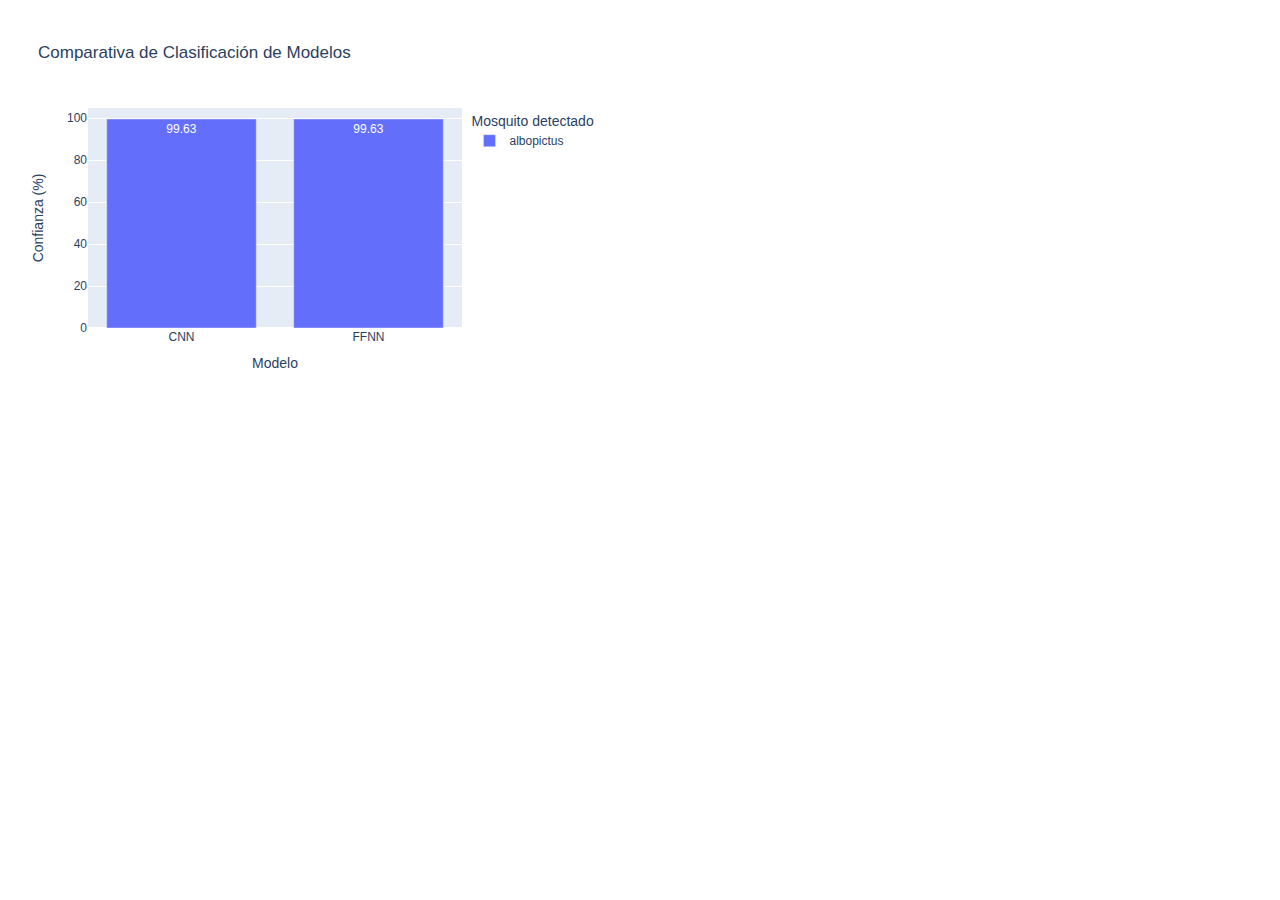
==== static/graphs/model_comparison.html @ 64ffd133 "DONE!" ====
<html>
<head><meta charset="utf-8" /></head>
<body>
    <div>                        <script type="text/javascript">window.PlotlyConfig = {MathJaxConfig: 'local'};</script>
        <script type="text/javascript">/**
* plotly.js v2.18.0
* Copyright 2012-2023, Plotly, Inc.
* All rights reserved.
* Licensed under the MIT license
*/
/*! For license information please see plotly.min.js.LICENSE.txt */
!function(t,e){"object"==typeof exports&&"object"==typeof module?module.exports=e():"function"==typeof define&&define.amd?define([],e):"object"==typeof exports?exports.Plotly=e():t.Plotly=e()}(self,(function(){return function(){var t={98847:function(t,e,r){"use strict";var n=r(71828),i={"X,X div":'direction:ltr;font-family:"Open Sans",verdana,arial,sans-serif;margin:0;padding:0;',"X input,X button":'font-family:"Open Sans",verdana,arial,sans-serif;',"X input:focus,X button:focus":"outline:none;","X a":"text-decoration:none;","X a:hover":"text-decoration:none;","X .crisp":"shape-rendering:crispEdges;","X .user-select-none":"-webkit-user-select:none;-moz-user-select:none;-ms-user-select:none;-o-user-select:none;user-select:none;","X svg":"overflow:hidden;","X svg a":"fill:#447adb;","X svg a:hover":"fill:#3c6dc5;","X .main-svg":"position:absolute;top:0;left:0;pointer-events:none;","X .main-svg .draglayer":"pointer-events:all;","X .cursor-default":"cursor:default;","X .cursor-pointer":"cursor:pointer;","X .cursor-crosshair":"cursor:crosshair;","X .cursor-move":"cursor:move;","X .cursor-col-resize":"cursor:col-resize;","X .cursor-row-resize":"cursor:row-resize;","X .cursor-ns-resize":"cursor:ns-resize;","X .cursor-ew-resize":"cursor:ew-resize;","X .cursor-sw-resize":"cursor:sw-resize;","X .cursor-s-resize":"cursor:s-resize;","X .cursor-se-resize":"cursor:se-resize;","X .cursor-w-resize":"cursor:w-resize;","X .cursor-e-resize":"cursor:e-resize;","X .cursor-nw-resize":"cursor:nw-resize;","X .cursor-n-resize":"cursor:n-resize;","X .cursor-ne-resize":"cursor:ne-resize;","X .cursor-grab":"cursor:-webkit-grab;cursor:grab;","X .modebar":"position:absolute;top:2px;right:2px;","X .ease-bg":"-webkit-transition:background-color .3s ease 0s;-moz-transition:background-color .3s ease 0s;-ms-transition:background-color .3s ease 0s;-o-transition:background-color .3s ease 0s;transition:background-color .3s ease 0s;","X .modebar--hover>:not(.watermark)":"opacity:0;-webkit-transition:opacity .3s ease 0s;-moz-transition:opacity .3s ease 0s;-ms-transition:opacity .3s ease 0s;-o-transition:opacity .3s ease 0s;transition:opacity .3s ease 0s;","X:hover .modebar--hover .modebar-group":"opacity:1;","X .modebar-group":"float:left;display:inline-block;box-sizing:border-box;padding-left:8px;position:relative;vertical-align:middle;white-space:nowrap;","X .modebar-btn":"position:relative;font-size:16px;padding:3px 4px;height:22px;cursor:pointer;line-height:normal;box-sizing:border-box;","X .modebar-btn svg":"position:relative;top:2px;","X .modebar.vertical":"display:flex;flex-direction:column;flex-wrap:wrap;align-content:flex-end;max-height:100%;","X .modebar.vertical svg":"top:-1px;","X .modebar.vertical .modebar-group":"display:block;float:none;padding-left:0px;padding-bottom:8px;","X .modebar.vertical .modebar-group .modebar-btn":"display:block;text-align:center;","X [data-title]:before,X [data-title]:after":"position:absolute;-webkit-transform:translate3d(0, 0, 0);-moz-transform:translate3d(0, 0, 0);-ms-transform:translate3d(0, 0, 0);-o-transform:translate3d(0, 0, 0);transform:translate3d(0, 0, 0);display:none;opacity:0;z-index:1001;pointer-events:none;top:110%;right:50%;","X [data-title]:hover:before,X [data-title]:hover:after":"display:block;opacity:1;","X [data-title]:before":'content:"";position:absolute;background:rgba(0,0,0,0);border:6px solid rgba(0,0,0,0);z-index:1002;margin-top:-12px;border-bottom-color:#69738a;margin-right:-6px;',"X [data-title]:after":"content:attr(data-title);background:#69738a;color:#fff;padding:8px 10px;font-size:12px;line-height:12px;white-space:nowrap;margin-right:-18px;border-radius:2px;","X .vertical [data-title]:before,X .vertical [data-title]:after":"top:0%;right:200%;","X .vertical [data-title]:before":"border:6px solid rgba(0,0,0,0);border-left-color:#69738a;margin-top:8px;margin-right:-30px;",Y:'font-family:"Open Sans",verdana,arial,sans-serif;position:fixed;top:50px;right:20px;z-index:10000;font-size:10pt;max-width:180px;',"Y p":"margin:0;","Y .notifier-note":"min-width:180px;max-width:250px;border:1px solid #fff;z-index:3000;margin:0;background-color:#8c97af;background-color:rgba(140,151,175,.9);color:#fff;padding:10px;overflow-wrap:break-word;word-wrap:break-word;-ms-hyphens:auto;-webkit-hyphens:auto;hyphens:auto;","Y .notifier-close":"color:#fff;opacity:.8;float:right;padding:0 5px;background:none;border:none;font-size:20px;font-weight:bold;line-height:20px;","Y .notifier-close:hover":"color:#444;text-decoration:none;cursor:pointer;"};for(var a in i){var o=a.replace(/^,/," ,").replace(/X/g,".js-plotly-plot .plotly").replace(/Y/g,".plotly-notifier");n.addStyleRule(o,i[a])}},98222:function(t,e,r){"use strict";t.exports=r(82887)},27206:function(t,e,r){"use strict";t.exports=r(60822)},59893:function(t,e,r){"use strict";t.exports=r(23381)},5224:function(t,e,r){"use strict";t.exports=r(83832)},59509:function(t,e,r){"use strict";t.exports=r(72201)},75557:function(t,e,r){"use strict";t.exports=r(91815)},40338:function(t,e,r){"use strict";t.exports=r(21462)},35080:function(t,e,r){"use strict";t.exports=r(51319)},61396:function(t,e,r){"use strict";t.exports=r(57516)},40549:function(t,e,r){"use strict";t.exports=r(98128)},49866:function(t,e,r){"use strict";t.exports=r(99442)},36089:function(t,e,r){"use strict";t.exports=r(93740)},19548:function(t,e,r){"use strict";t.exports=r(8729)},35831:function(t,e,r){"use strict";t.exports=r(93814)},61039:function(t,e,r){"use strict";t.exports=r(14382)},97040:function(t,e,r){"use strict";t.exports=r(51759)},77986:function(t,e,r){"use strict";t.exports=r(10421)},24296:function(t,e,r){"use strict";t.exports=r(43102)},58872:function(t,e,r){"use strict";t.exports=r(92165)},29626:function(t,e,r){"use strict";t.exports=r(3325)},65591:function(t,e,r){"use strict";t.exports=r(36071)},69738:function(t,e,r){"use strict";t.exports=r(43905)},92650:function(t,e,r){"use strict";t.exports=r(35902)},35630:function(t,e,r){"use strict";t.exports=r(69816)},73434:function(t,e,r){"use strict";t.exports=r(94507)},27909:function(t,e,r){"use strict";var n=r(19548);n.register([r(27206),r(5224),r(58872),r(65591),r(69738),r(92650),r(49866),r(25743),r(6197),r(97040),r(85461),r(73434),r(54201),r(81299),r(47645),r(35630),r(77986),r(83043),r(93005),r(96881),r(4534),r(50581),r(40549),r(77900),r(47582),r(35080),r(21641),r(17280),r(5861),r(29626),r(10021),r(65317),r(96268),r(61396),r(35831),r(16122),r(46163),r(40344),r(40338),r(48131),r(36089),r(55334),r(75557),r(19440),r(99488),r(59893),r(97393),r(98222),r(61039),r(24296),r(66398),r(59509)]),t.exports=n},46163:function(t,e,r){"use strict";t.exports=r(15154)},96881:function(t,e,r){"use strict";t.exports=r(64943)},50581:function(t,e,r){"use strict";t.exports=r(21164)},55334:function(t,e,r){"use strict";t.exports=r(54186)},65317:function(t,e,r){"use strict";t.exports=r(94873)},10021:function(t,e,r){"use strict";t.exports=r(67618)},54201:function(t,e,r){"use strict";t.exports=r(58810)},5861:function(t,e,r){"use strict";t.exports=r(20593)},16122:function(t,e,r){"use strict";t.exports=r(29396)},83043:function(t,e,r){"use strict";t.exports=r(13551)},48131:function(t,e,r){"use strict";t.exports=r(46858)},47582:function(t,e,r){"use strict";t.exports=r(17988)},21641:function(t,e,r){"use strict";t.exports=r(68868)},96268:function(t,e,r){"use strict";t.exports=r(20467)},19440:function(t,e,r){"use strict";t.exports=r(91271)},99488:function(t,e,r){"use strict";t.exports=r(21461)},97393:function(t,e,r){"use strict";t.exports=r(85956)},25743:function(t,e,r){"use strict";t.exports=r(52979)},66398:function(t,e,r){"use strict";t.exports=r(32275)},17280:function(t,e,r){"use strict";t.exports=r(6419)},77900:function(t,e,r){"use strict";t.exports=r(61510)},81299:function(t,e,r){"use strict";t.exports=r(87619)},93005:function(t,e,r){"use strict";t.exports=r(93601)},40344:function(t,e,r){"use strict";t.exports=r(96595)},47645:function(t,e,r){"use strict";t.exports=r(70954)},6197:function(t,e,r){"use strict";t.exports=r(47462)},4534:function(t,e,r){"use strict";t.exports=r(17659)},85461:function(t,e,r){"use strict";t.exports=r(19990)},82884:function(t){"use strict";t.exports=[{path:"",backoff:0},{path:"M-2.4,-3V3L0.6,0Z",backoff:.6},{path:"M-3.7,-2.5V2.5L1.3,0Z",backoff:1.3},{path:"M-4.45,-3L-1.65,-0.2V0.2L-4.45,3L1.55,0Z",backoff:1.55},{path:"M-2.2,-2.2L-0.2,-0.2V0.2L-2.2,2.2L-1.4,3L1.6,0L-1.4,-3Z",backoff:1.6},{path:"M-4.4,-2.1L-0.6,-0.2V0.2L-4.4,2.1L-4,3L2,0L-4,-3Z",backoff:2},{path:"M2,0A2,2 0 1,1 0,-2A2,2 0 0,1 2,0Z",backoff:0,noRotate:!0},{path:"M2,2V-2H-2V2Z",backoff:0,noRotate:!0}]},50215:function(t,e,r){"use strict";var n=r(82884),i=r(41940),a=r(85555),o=r(44467).templatedArray;r(24695),t.exports=o("annotation",{visible:{valType:"boolean",dflt:!0,editType:"calc+arraydraw"},text:{valType:"string",editType:"calc+arraydraw"},textangle:{valType:"angle",dflt:0,editType:"calc+arraydraw"},font:i({editType:"calc+arraydraw",colorEditType:"arraydraw"}),width:{valType:"number",min:1,dflt:null,editType:"calc+arraydraw"},height:{valType:"number",min:1,dflt:null,editType:"calc+arraydraw"},opacity:{valType:"number",min:0,max:1,dflt:1,editType:"arraydraw"},align:{valType:"enumerated",values:["left","center","right"],dflt:"center",editType:"arraydraw"},valign:{valType:"enumerated",values:["top","middle","bottom"],dflt:"middle",editType:"arraydraw"},bgcolor:{valType:"color",dflt:"rgba(0,0,0,0)",editType:"arraydraw"},bordercolor:{valType:"color",dflt:"rgba(0,0,0,0)",editType:"arraydraw"},borderpad:{valType:"number",min:0,dflt:1,editType:"calc+arraydraw"},borderwidth:{valType:"number",min:0,dflt:1,editType:"calc+arraydraw"},showarrow:{valType:"boolean",dflt:!0,editType:"calc+arraydraw"},arrowcolor:{valType:"color",editType:"arraydraw"},arrowhead:{valType:"integer",min:0,max:n.length,dflt:1,editType:"arraydraw"},startarrowhead:{valType:"integer",min:0,max:n.length,dflt:1,editType:"arraydraw"},arrowside:{valType:"flaglist",flags:["end","start"],extras:["none"],dflt:"end",editType:"arraydraw"},arrowsize:{valType:"number",min:.3,dflt:1,editType:"calc+arraydraw"},startarrowsize:{valType:"number",min:.3,dflt:1,editType:"calc+arraydraw"},arrowwidth:{valType:"number",min:.1,editType:"calc+arraydraw"},standoff:{valType:"number",min:0,dflt:0,editType:"calc+arraydraw"},startstandoff:{valType:"number",min:0,dflt:0,editType:"calc+arraydraw"},ax:{valType:"any",editType:"calc+arraydraw"},ay:{valType:"any",editType:"calc+arraydraw"},axref:{valType:"enumerated",dflt:"pixel",values:["pixel",a.idRegex.x.toString()],editType:"calc"},ayref:{valType:"enumerated",dflt:"pixel",values:["pixel",a.idRegex.y.toString()],editType:"calc"},xref:{valType:"enumerated",values:["paper",a.idRegex.x.toString()],editType:"calc"},x:{valType:"any",editType:"calc+arraydraw"},xanchor:{valType:"enumerated",values:["auto","left","center","right"],dflt:"auto",editType:"calc+arraydraw"},xshift:{valType:"number",dflt:0,editType:"calc+arraydraw"},yref:{valType:"enumerated",values:["paper",a.idRegex.y.toString()],editType:"calc"},y:{valType:"any",editType:"calc+arraydraw"},yanchor:{valType:"enumerated",values:["auto","top","middle","bottom"],dflt:"auto",editType:"calc+arraydraw"},yshift:{valType:"number",dflt:0,editType:"calc+arraydraw"},clicktoshow:{valType:"enumerated",values:[!1,"onoff","onout"],dflt:!1,editType:"arraydraw"},xclick:{valType:"any",editType:"arraydraw"},yclick:{valType:"any",editType:"arraydraw"},hovertext:{valType:"string",editType:"arraydraw"},hoverlabel:{bgcolor:{valType:"color",editType:"arraydraw"},bordercolor:{valType:"color",editType:"arraydraw"},font:i({editType:"arraydraw"}),editType:"arraydraw"},captureevents:{valType:"boolean",editType:"arraydraw"},editType:"calc",_deprecated:{ref:{valType:"string",editType:"calc"}}})},3749:function(t,e,r){"use strict";var n=r(71828),i=r(89298),a=r(92605).draw;function o(t){var e=t._fullLayout;n.filterVisible(e.annotations).forEach((function(e){var r=i.getFromId(t,e.xref),n=i.getFromId(t,e.yref),a=i.getRefType(e.xref),o=i.getRefType(e.yref);e._extremes={},"range"===a&&s(e,r),"range"===o&&s(e,n)}))}function s(t,e){var r,n=e._id,a=n.charAt(0),o=t[a],s=t["a"+a],l=t[a+"ref"],u=t["a"+a+"ref"],c=t["_"+a+"padplus"],f=t["_"+a+"padminus"],h={x:1,y:-1}[a]*t[a+"shift"],p=3*t.arrowsize*t.arrowwidth||0,d=p+h,v=p-h,g=3*t.startarrowsize*t.arrowwidth||0,y=g+h,m=g-h;if(u===l){var x=i.findExtremes(e,[e.r2c(o)],{ppadplus:d,ppadminus:v}),b=i.findExtremes(e,[e.r2c(s)],{ppadplus:Math.max(c,y),ppadminus:Math.max(f,m)});r={min:[x.min[0],b.min[0]],max:[x.max[0],b.max[0]]}}else y=s?y+s:y,m=s?m-s:m,r=i.findExtremes(e,[e.r2c(o)],{ppadplus:Math.max(c,d,y),ppadminus:Math.max(f,v,m)});t._extremes[n]=r}t.exports=function(t){var e=t._fullLayout;if(n.filterVisible(e.annotations).length&&t._fullData.length)return n.syncOrAsync([a,o],t)}},44317:function(t,e,r){"use strict";var n=r(71828),i=r(73972),a=r(44467).arrayEditor;function o(t,e){var r,n,i,a,o,l,u,c=t._fullLayout.annotations,f=[],h=[],p=[],d=(e||[]).length;for(r=0;r<c.length;r++)if(a=(i=c[r]).clicktoshow){for(n=0;n<d;n++)if(l=(o=e[n]).xaxis,u=o.yaxis,l._id===i.xref&&u._id===i.yref&&l.d2r(o.x)===s(i._xclick,l)&&u.d2r(o.y)===s(i._yclick,u)){(i.visible?"onout"===a?h:p:f).push(r);break}n===d&&i.visible&&"onout"===a&&h.push(r)}return{on:f,off:h,explicitOff:p}}function s(t,e){return"log"===e.type?e.l2r(t):e.d2r(t)}t.exports={hasClickToShow:function(t,e){var r=o(t,e);return r.on.length>0||r.explicitOff.length>0},onClick:function(t,e){var r,s,l=o(t,e),u=l.on,c=l.off.concat(l.explicitOff),f={},h=t._fullLayout.annotations;if(u.length||c.length){for(r=0;r<u.length;r++)(s=a(t.layout,"annotations",h[u[r]])).modifyItem("visible",!0),n.extendFlat(f,s.getUpdateObj());for(r=0;r<c.length;r++)(s=a(t.layout,"annotations",h[c[r]])).modifyItem("visible",!1),n.extendFlat(f,s.getUpdateObj());return i.call("update",t,{},f)}}}},25625:function(t,e,r){"use strict";var n=r(71828),i=r(7901);t.exports=function(t,e,r,a){a("opacity");var o=a("bgcolor"),s=a("bordercolor"),l=i.opacity(s);a("borderpad");var u=a("borderwidth"),c=a("showarrow");if(a("text",c?" ":r._dfltTitle.annotation),a("textangle"),n.coerceFont(a,"font",r.font),a("width"),a("align"),a("height")&&a("valign"),c){var f,h,p=a("arrowside");-1!==p.indexOf("end")&&(f=a("arrowhead"),h=a("arrowsize")),-1!==p.indexOf("start")&&(a("startarrowhead",f),a("startarrowsize",h)),a("arrowcolor",l?e.bordercolor:i.defaultLine),a("arrowwidth",2*(l&&u||1)),a("standoff"),a("startstandoff")}var d=a("hovertext"),v=r.hoverlabel||{};if(d){var g=a("hoverlabel.bgcolor",v.bgcolor||(i.opacity(o)?i.rgb(o):i.defaultLine)),y=a("hoverlabel.bordercolor",v.bordercolor||i.contrast(g));n.coerceFont(a,"hoverlabel.font",{family:v.font.family,size:v.font.size,color:v.font.color||y})}a("captureevents",!!d)}},94128:function(t,e,r){"use strict";var n=r(92770),i=r(58163);t.exports=function(t,e,r,a){e=e||{};var o="log"===r&&"linear"===e.type,s="linear"===r&&"log"===e.type;if(o||s)for(var l,u,c=t._fullLayout.annotations,f=e._id.charAt(0),h=0;h<c.length;h++)l=c[h],u="annotations["+h+"].",l[f+"ref"]===e._id&&p(f),l["a"+f+"ref"]===e._id&&p("a"+f);function p(t){var r=l[t],s=null;s=o?i(r,e.range):Math.pow(10,r),n(s)||(s=null),a(u+t,s)}}},84046:function(t,e,r){"use strict";var n=r(71828),i=r(89298),a=r(85501),o=r(25625),s=r(50215);function l(t,e,r){function a(r,i){return n.coerce(t,e,s,r,i)}var l=a("visible"),u=a("clicktoshow");if(l||u){o(t,e,r,a);for(var c=e.showarrow,f=["x","y"],h=[-10,-30],p={_fullLayout:r},d=0;d<2;d++){var v=f[d],g=i.coerceRef(t,e,p,v,"","paper");if("paper"!==g&&i.getFromId(p,g)._annIndices.push(e._index),i.coercePosition(e,p,a,g,v,.5),c){var y="a"+v,m=i.coerceRef(t,e,p,y,"pixel",["pixel","paper"]);"pixel"!==m&&m!==g&&(m=e[y]="pixel");var x="pixel"===m?h[d]:.4;i.coercePosition(e,p,a,m,y,x)}a(v+"anchor"),a(v+"shift")}if(n.noneOrAll(t,e,["x","y"]),c&&n.noneOrAll(t,e,["ax","ay"]),u){var b=a("xclick"),_=a("yclick");e._xclick=void 0===b?e.x:i.cleanPosition(b,p,e.xref),e._yclick=void 0===_?e.y:i.cleanPosition(_,p,e.yref)}}}t.exports=function(t,e){a(t,e,{name:"annotations",handleItemDefaults:l})}},92605:function(t,e,r){"use strict";var n=r(39898),i=r(73972),a=r(74875),o=r(71828),s=o.strTranslate,l=r(89298),u=r(7901),c=r(91424),f=r(30211),h=r(63893),p=r(6964),d=r(28569),v=r(44467).arrayEditor,g=r(13011);function y(t,e){var r=t._fullLayout.annotations[e]||{},n=l.getFromId(t,r.xref),i=l.getFromId(t,r.yref);n&&n.setScale(),i&&i.setScale(),x(t,r,e,!1,n,i)}function m(t,e,r,n,i){var a=i[r],o=i[r+"ref"],s=-1!==r.indexOf("y"),u="domain"===l.getRefType(o),c=s?n.h:n.w;return t?u?a+(s?-e:e)/t._length:t.p2r(t.r2p(a)+e):a+(s?-e:e)/c}function x(t,e,r,a,y,x){var b,_,w=t._fullLayout,T=t._fullLayout._size,k=t._context.edits;a?(b="annotation-"+a,_=a+".annotations"):(b="annotation",_="annotations");var A=v(t.layout,_,e),M=A.modifyBase,S=A.modifyItem,E=A.getUpdateObj;w._infolayer.selectAll("."+b+'[data-index="'+r+'"]').remove();var L="clip"+w._uid+"_ann"+r;if(e._input&&!1!==e.visible){var C={x:{},y:{}},P=+e.textangle||0,O=w._infolayer.append("g").classed(b,!0).attr("data-index",String(r)).style("opacity",e.opacity),I=O.append("g").classed("annotation-text-g",!0),D=k[e.showarrow?"annotationTail":"annotationPosition"],z=e.captureevents||k.annotationText||D,R=I.append("g").style("pointer-events",z?"all":null).call(p,"pointer").on("click",(function(){t._dragging=!1,t.emit("plotly_clickannotation",Z(n.event))}));e.hovertext&&R.on("mouseover",(function(){var r=e.hoverlabel,n=r.font,i=this.getBoundingClientRect(),a=t.getBoundingClientRect();f.loneHover({x0:i.left-a.left,x1:i.right-a.left,y:(i.top+i.bottom)/2-a.top,text:e.hovertext,color:r.bgcolor,borderColor:r.bordercolor,fontFamily:n.family,fontSize:n.size,fontColor:n.color},{container:w._hoverlayer.node(),outerContainer:w._paper.node(),gd:t})})).on("mouseout",(function(){f.loneUnhover(w._hoverlayer.node())}));var F=e.borderwidth,B=e.borderpad,N=F+B,j=R.append("rect").attr("class","bg").style("stroke-width",F+"px").call(u.stroke,e.bordercolor).call(u.fill,e.bgcolor),U=e.width||e.height,V=w._topclips.selectAll("#"+L).data(U?[0]:[]);V.enter().append("clipPath").classed("annclip",!0).attr("id",L).append("rect"),V.exit().remove();var H=e.font,q=w._meta?o.templateString(e.text,w._meta):e.text,G=R.append("text").classed("annotation-text",!0).text(q);k.annotationText?G.call(h.makeEditable,{delegate:R,gd:t}).call(Y).on("edit",(function(r){e.text=r,this.call(Y),S("text",r),y&&y.autorange&&M(y._name+".autorange",!0),x&&x.autorange&&M(x._name+".autorange",!0),i.call("_guiRelayout",t,E())})):G.call(Y)}else n.selectAll("#"+L).remove();function Z(t){var n={index:r,annotation:e._input,fullAnnotation:e,event:t};return a&&(n.subplotId=a),n}function Y(r){return r.call(c.font,H).attr({"text-anchor":{left:"start",right:"end"}[e.align]||"middle"}),h.convertToTspans(r,t,W),r}function W(){var r=G.selectAll("a");1===r.size()&&r.text()===G.text()&&R.insert("a",":first-child").attr({"xlink:xlink:href":r.attr("xlink:href"),"xlink:xlink:show":r.attr("xlink:show")}).style({cursor:"pointer"}).node().appendChild(j.node());var n=R.select(".annotation-text-math-group"),f=!n.empty(),v=c.bBox((f?n:G).node()),b=v.width,_=v.height,A=e.width||b,z=e.height||_,B=Math.round(A+2*N),H=Math.round(z+2*N);function q(t,e){return"auto"===e&&(e=t<1/3?"left":t>2/3?"right":"center"),{center:0,middle:0,left:.5,bottom:-.5,right:-.5,top:.5}[e]}for(var Y=!1,W=["x","y"],X=0;X<W.length;X++){var J,K,$,Q,tt,et=W[X],rt=e[et+"ref"]||et,nt=e["a"+et+"ref"],it={x:y,y:x}[et],at=(P+("x"===et?0:-90))*Math.PI/180,ot=B*Math.cos(at),st=H*Math.sin(at),lt=Math.abs(ot)+Math.abs(st),ut=e[et+"anchor"],ct=e[et+"shift"]*("x"===et?1:-1),ft=C[et],ht=l.getRefType(rt);if(it&&"domain"!==ht){var pt=it.r2fraction(e[et]);(pt<0||pt>1)&&(nt===rt?((pt=it.r2fraction(e["a"+et]))<0||pt>1)&&(Y=!0):Y=!0),J=it._offset+it.r2p(e[et]),Q=.5}else{var dt="domain"===ht;"x"===et?($=e[et],J=dt?it._offset+it._length*$:J=T.l+T.w*$):($=1-e[et],J=dt?it._offset+it._length*$:J=T.t+T.h*$),Q=e.showarrow?.5:$}if(e.showarrow){ft.head=J;var vt=e["a"+et];if(tt=ot*q(.5,e.xanchor)-st*q(.5,e.yanchor),nt===rt){var gt=l.getRefType(nt);"domain"===gt?("y"===et&&(vt=1-vt),ft.tail=it._offset+it._length*vt):"paper"===gt?"y"===et?(vt=1-vt,ft.tail=T.t+T.h*vt):ft.tail=T.l+T.w*vt:ft.tail=it._offset+it.r2p(vt),K=tt}else ft.tail=J+vt,K=tt+vt;ft.text=ft.tail+tt;var yt=w["x"===et?"width":"height"];if("paper"===rt&&(ft.head=o.constrain(ft.head,1,yt-1)),"pixel"===nt){var mt=-Math.max(ft.tail-3,ft.text),xt=Math.min(ft.tail+3,ft.text)-yt;mt>0?(ft.tail+=mt,ft.text+=mt):xt>0&&(ft.tail-=xt,ft.text-=xt)}ft.tail+=ct,ft.head+=ct}else K=tt=lt*q(Q,ut),ft.text=J+tt;ft.text+=ct,tt+=ct,K+=ct,e["_"+et+"padplus"]=lt/2+K,e["_"+et+"padminus"]=lt/2-K,e["_"+et+"size"]=lt,e["_"+et+"shift"]=tt}if(Y)R.remove();else{var bt=0,_t=0;if("left"!==e.align&&(bt=(A-b)*("center"===e.align?.5:1)),"top"!==e.valign&&(_t=(z-_)*("middle"===e.valign?.5:1)),f)n.select("svg").attr({x:N+bt-1,y:N+_t}).call(c.setClipUrl,U?L:null,t);else{var wt=N+_t-v.top,Tt=N+bt-v.left;G.call(h.positionText,Tt,wt).call(c.setClipUrl,U?L:null,t)}V.select("rect").call(c.setRect,N,N,A,z),j.call(c.setRect,F/2,F/2,B-F,H-F),R.call(c.setTranslate,Math.round(C.x.text-B/2),Math.round(C.y.text-H/2)),I.attr({transform:"rotate("+P+","+C.x.text+","+C.y.text+")"});var kt,At=function(r,n){O.selectAll(".annotation-arrow-g").remove();var l=C.x.head,f=C.y.head,h=C.x.tail+r,p=C.y.tail+n,v=C.x.text+r,b=C.y.text+n,_=o.rotationXYMatrix(P,v,b),w=o.apply2DTransform(_),A=o.apply2DTransform2(_),L=+j.attr("width"),D=+j.attr("height"),z=v-.5*L,F=z+L,B=b-.5*D,N=B+D,U=[[z,B,z,N],[z,N,F,N],[F,N,F,B],[F,B,z,B]].map(A);if(!U.reduce((function(t,e){return t^!!o.segmentsIntersect(l,f,l+1e6,f+1e6,e[0],e[1],e[2],e[3])}),!1)){U.forEach((function(t){var e=o.segmentsIntersect(h,p,l,f,t[0],t[1],t[2],t[3]);e&&(h=e.x,p=e.y)}));var V=e.arrowwidth,H=e.arrowcolor,q=e.arrowside,G=O.append("g").style({opacity:u.opacity(H)}).classed("annotation-arrow-g",!0),Z=G.append("path").attr("d","M"+h+","+p+"L"+l+","+f).style("stroke-width",V+"px").call(u.stroke,u.rgb(H));if(g(Z,q,e),k.annotationPosition&&Z.node().parentNode&&!a){var Y=l,W=f;if(e.standoff){var X=Math.sqrt(Math.pow(l-h,2)+Math.pow(f-p,2));Y+=e.standoff*(h-l)/X,W+=e.standoff*(p-f)/X}var J,K,$=G.append("path").classed("annotation-arrow",!0).classed("anndrag",!0).classed("cursor-move",!0).attr({d:"M3,3H-3V-3H3ZM0,0L"+(h-Y)+","+(p-W),transform:s(Y,W)}).style("stroke-width",V+6+"px").call(u.stroke,"rgba(0,0,0,0)").call(u.fill,"rgba(0,0,0,0)");d.init({element:$.node(),gd:t,prepFn:function(){var t=c.getTranslate(R);J=t.x,K=t.y,y&&y.autorange&&M(y._name+".autorange",!0),x&&x.autorange&&M(x._name+".autorange",!0)},moveFn:function(t,r){var n=w(J,K),i=n[0]+t,a=n[1]+r;R.call(c.setTranslate,i,a),S("x",m(y,t,"x",T,e)),S("y",m(x,r,"y",T,e)),e.axref===e.xref&&S("ax",m(y,t,"ax",T,e)),e.ayref===e.yref&&S("ay",m(x,r,"ay",T,e)),G.attr("transform",s(t,r)),I.attr({transform:"rotate("+P+","+i+","+a+")"})},doneFn:function(){i.call("_guiRelayout",t,E());var e=document.querySelector(".js-notes-box-panel");e&&e.redraw(e.selectedObj)}})}}};e.showarrow&&At(0,0),D&&d.init({element:R.node(),gd:t,prepFn:function(){kt=I.attr("transform")},moveFn:function(t,r){var n="pointer";if(e.showarrow)e.axref===e.xref?S("ax",m(y,t,"ax",T,e)):S("ax",e.ax+t),e.ayref===e.yref?S("ay",m(x,r,"ay",T.w,e)):S("ay",e.ay+r),At(t,r);else{if(a)return;var i,o;if(y)i=m(y,t,"x",T,e);else{var l=e._xsize/T.w,u=e.x+(e._xshift-e.xshift)/T.w-l/2;i=d.align(u+t/T.w,l,0,1,e.xanchor)}if(x)o=m(x,r,"y",T,e);else{var c=e._ysize/T.h,f=e.y-(e._yshift+e.yshift)/T.h-c/2;o=d.align(f-r/T.h,c,0,1,e.yanchor)}S("x",i),S("y",o),y&&x||(n=d.getCursor(y?.5:i,x?.5:o,e.xanchor,e.yanchor))}I.attr({transform:s(t,r)+kt}),p(R,n)},clickFn:function(r,n){e.captureevents&&t.emit("plotly_clickannotation",Z(n))},doneFn:function(){p(R),i.call("_guiRelayout",t,E());var e=document.querySelector(".js-notes-box-panel");e&&e.redraw(e.selectedObj)}})}}}t.exports={draw:function(t){var e=t._fullLayout;e._infolayer.selectAll(".annotation").remove();for(var r=0;r<e.annotations.length;r++)e.annotations[r].visible&&y(t,r);return a.previousPromises(t)},drawOne:y,drawRaw:x}},13011:function(t,e,r){"use strict";var n=r(39898),i=r(7901),a=r(82884),o=r(71828),s=o.strScale,l=o.strRotate,u=o.strTranslate;t.exports=function(t,e,r){var o,c,f,h,p=t.node(),d=a[r.arrowhead||0],v=a[r.startarrowhead||0],g=(r.arrowwidth||1)*(r.arrowsize||1),y=(r.arrowwidth||1)*(r.startarrowsize||1),m=e.indexOf("start")>=0,x=e.indexOf("end")>=0,b=d.backoff*g+r.standoff,_=v.backoff*y+r.startstandoff;if("line"===p.nodeName){o={x:+t.attr("x1"),y:+t.attr("y1")},c={x:+t.attr("x2"),y:+t.attr("y2")};var w=o.x-c.x,T=o.y-c.y;if(h=(f=Math.atan2(T,w))+Math.PI,b&&_&&b+_>Math.sqrt(w*w+T*T))return void D();if(b){if(b*b>w*w+T*T)return void D();var k=b*Math.cos(f),A=b*Math.sin(f);c.x+=k,c.y+=A,t.attr({x2:c.x,y2:c.y})}if(_){if(_*_>w*w+T*T)return void D();var M=_*Math.cos(f),S=_*Math.sin(f);o.x-=M,o.y-=S,t.attr({x1:o.x,y1:o.y})}}else if("path"===p.nodeName){var E=p.getTotalLength(),L="";if(E<b+_)return void D();var C=p.getPointAtLength(0),P=p.getPointAtLength(.1);f=Math.atan2(C.y-P.y,C.x-P.x),o=p.getPointAtLength(Math.min(_,E)),L="0px,"+_+"px,";var O=p.getPointAtLength(E),I=p.getPointAtLength(E-.1);h=Math.atan2(O.y-I.y,O.x-I.x),c=p.getPointAtLength(Math.max(0,E-b)),L+=E-(L?_+b:b)+"px,"+E+"px",t.style("stroke-dasharray",L)}function D(){t.style("stroke-dasharray","0px,100px")}function z(e,a,o,c){e.path&&(e.noRotate&&(o=0),n.select(p.parentNode).append("path").attr({class:t.attr("class"),d:e.path,transform:u(a.x,a.y)+l(180*o/Math.PI)+s(c)}).style({fill:i.rgb(r.arrowcolor),"stroke-width":0}))}m&&z(v,o,f,y),x&&z(d,c,h,g)}},32745:function(t,e,r){"use strict";var n=r(92605),i=r(44317);t.exports={moduleType:"component",name:"annotations",layoutAttributes:r(50215),supplyLayoutDefaults:r(84046),includeBasePlot:r(76325)("annotations"),calcAutorange:r(3749),draw:n.draw,drawOne:n.drawOne,drawRaw:n.drawRaw,hasClickToShow:i.hasClickToShow,onClick:i.onClick,convertCoords:r(94128)}},26997:function(t,e,r){"use strict";var n=r(50215),i=r(30962).overrideAll,a=r(44467).templatedArray;t.exports=i(a("annotation",{visible:n.visible,x:{valType:"any"},y:{valType:"any"},z:{valType:"any"},ax:{valType:"number"},ay:{valType:"number"},xanchor:n.xanchor,xshift:n.xshift,yanchor:n.yanchor,yshift:n.yshift,text:n.text,textangle:n.textangle,font:n.font,width:n.width,height:n.height,opacity:n.opacity,align:n.align,valign:n.valign,bgcolor:n.bgcolor,bordercolor:n.bordercolor,borderpad:n.borderpad,borderwidth:n.borderwidth,showarrow:n.showarrow,arrowcolor:n.arrowcolor,arrowhead:n.arrowhead,startarrowhead:n.startarrowhead,arrowside:n.arrowside,arrowsize:n.arrowsize,startarrowsize:n.startarrowsize,arrowwidth:n.arrowwidth,standoff:n.standoff,startstandoff:n.startstandoff,hovertext:n.hovertext,hoverlabel:n.hoverlabel,captureevents:n.captureevents}),"calc","from-root")},5485:function(t,e,r){"use strict";var n=r(71828),i=r(89298);function a(t,e){var r=e.fullSceneLayout.domain,a=e.fullLayout._size,o={pdata:null,type:"linear",autorange:!1,range:[-1/0,1/0]};t._xa={},n.extendFlat(t._xa,o),i.setConvert(t._xa),t._xa._offset=a.l+r.x[0]*a.w,t._xa.l2p=function(){return.5*(1+t._pdata[0]/t._pdata[3])*a.w*(r.x[1]-r.x[0])},t._ya={},n.extendFlat(t._ya,o),i.setConvert(t._ya),t._ya._offset=a.t+(1-r.y[1])*a.h,t._ya.l2p=function(){return.5*(1-t._pdata[1]/t._pdata[3])*a.h*(r.y[1]-r.y[0])}}t.exports=function(t){for(var e=t.fullSceneLayout.annotations,r=0;r<e.length;r++)a(e[r],t);t.fullLayout._infolayer.selectAll(".annotation-"+t.id).remove()}},20226:function(t,e,r){"use strict";var n=r(71828),i=r(89298),a=r(85501),o=r(25625),s=r(26997);function l(t,e,r,a){function l(r,i){return n.coerce(t,e,s,r,i)}function u(t){var n=t+"axis",a={_fullLayout:{}};return a._fullLayout[n]=r[n],i.coercePosition(e,a,l,t,t,.5)}l("visible")&&(o(t,e,a.fullLayout,l),u("x"),u("y"),u("z"),n.noneOrAll(t,e,["x","y","z"]),e.xref="x",e.yref="y",e.zref="z",l("xanchor"),l("yanchor"),l("xshift"),l("yshift"),e.showarrow&&(e.axref="pixel",e.ayref="pixel",l("ax",-10),l("ay",-30),n.noneOrAll(t,e,["ax","ay"])))}t.exports=function(t,e,r){a(t,e,{name:"annotations",handleItemDefaults:l,fullLayout:r.fullLayout})}},82188:function(t,e,r){"use strict";var n=r(92605).drawRaw,i=r(63538),a=["x","y","z"];t.exports=function(t){for(var e=t.fullSceneLayout,r=t.dataScale,o=e.annotations,s=0;s<o.length;s++){for(var l=o[s],u=!1,c=0;c<3;c++){var f=a[c],h=l[f],p=e[f+"axis"].r2fraction(h);if(p<0||p>1){u=!0;break}}u?t.fullLayout._infolayer.select(".annotation-"+t.id+'[data-index="'+s+'"]').remove():(l._pdata=i(t.glplot.cameraParams,[e.xaxis.r2l(l.x)*r[0],e.yaxis.r2l(l.y)*r[1],e.zaxis.r2l(l.z)*r[2]]),n(t.graphDiv,l,s,t.id,l._xa,l._ya))}}},2468:function(t,e,r){"use strict";var n=r(73972),i=r(71828);t.exports={moduleType:"component",name:"annotations3d",schema:{subplots:{scene:{annotations:r(26997)}}},layoutAttributes:r(26997),handleDefaults:r(20226),includeBasePlot:function(t,e){var r=n.subplotsRegistry.gl3d;if(r)for(var a=r.attrRegex,o=Object.keys(t),s=0;s<o.length;s++){var l=o[s];a.test(l)&&(t[l].annotations||[]).length&&(i.pushUnique(e._basePlotModules,r),i.pushUnique(e._subplots.gl3d,l))}},convert:r(5485),draw:r(82188)}},7561:function(t,e,r){"use strict";t.exports=r(63489),r(94338),r(3961),r(38751),r(86825),r(37715),r(99384),r(43805),r(88874),r(83290),r(29108),r(55422),r(94320),r(31320),r(51367),r(21457)},72201:function(t,e,r){"use strict";var n=r(7561),i=r(71828),a=r(50606),o=a.EPOCHJD,s=a.ONEDAY,l={valType:"enumerated",values:i.sortObjectKeys(n.calendars),editType:"calc",dflt:"gregorian"},u=function(t,e,r,n){var a={};return a[r]=l,i.coerce(t,e,a,r,n)},c="##",f={d:{0:"dd","-":"d"},e:{0:"d","-":"d"},a:{0:"D","-":"D"},A:{0:"DD","-":"DD"},j:{0:"oo","-":"o"},W:{0:"ww","-":"w"},m:{0:"mm","-":"m"},b:{0:"M","-":"M"},B:{0:"MM","-":"MM"},y:{0:"yy","-":"yy"},Y:{0:"yyyy","-":"yyyy"},U:c,w:c,c:{0:"D M d %X yyyy","-":"D M d %X yyyy"},x:{0:"mm/dd/yyyy","-":"mm/dd/yyyy"}},h={};function p(t){var e=h[t];return e||(h[t]=n.instance(t))}function d(t){return i.extendFlat({},l,{description:t})}function v(t){return"Sets the calendar system to use with `"+t+"` date data."}var g={xcalendar:d(v("x"))},y=i.extendFlat({},g,{ycalendar:d(v("y"))}),m=i.extendFlat({},y,{zcalendar:d(v("z"))}),x=d(["Sets the calendar system to use for `range` and `tick0`","if this is a date axis. This does not set the calendar for","interpreting data on this axis, that's specified in the trace","or via the global `layout.calendar`"].join(" "));t.exports={moduleType:"component",name:"calendars",schema:{traces:{scatter:y,bar:y,box:y,heatmap:y,contour:y,histogram:y,histogram2d:y,histogram2dcontour:y,scatter3d:m,surface:m,mesh3d:m,scattergl:y,ohlc:g,candlestick:g},layout:{calendar:d(["Sets the default calendar system to use for interpreting and","displaying dates throughout the plot."].join(" "))},subplots:{xaxis:{calendar:x},yaxis:{calendar:x},scene:{xaxis:{calendar:x},yaxis:{calendar:x},zaxis:{calendar:x}},polar:{radialaxis:{calendar:x}}},transforms:{filter:{valuecalendar:d(["WARNING: All transforms are deprecated and may be removed from the API in next major version.","Sets the calendar system to use for `value`, if it is a date."].join(" ")),targetcalendar:d(["WARNING: All transforms are deprecated and may be removed from the API in next major version.","Sets the calendar system to use for `target`, if it is an","array of dates. If `target` is a string (eg *x*) we use the","corresponding trace attribute (eg `xcalendar`) if it exists,","even if `targetcalendar` is provided."].join(" "))}}},layoutAttributes:l,handleDefaults:u,handleTraceDefaults:function(t,e,r,n){for(var i=0;i<r.length;i++)u(t,e,r[i]+"calendar",n.calendar)},CANONICAL_SUNDAY:{chinese:"2000-01-02",coptic:"2000-01-03",discworld:"2000-01-03",ethiopian:"2000-01-05",hebrew:"5000-01-01",islamic:"1000-01-02",julian:"2000-01-03",mayan:"5000-01-01",nanakshahi:"1000-01-05",nepali:"2000-01-05",persian:"1000-01-01",jalali:"1000-01-01",taiwan:"1000-01-04",thai:"2000-01-04",ummalqura:"1400-01-06"},CANONICAL_TICK:{chinese:"2000-01-01",coptic:"2000-01-01",discworld:"2000-01-01",ethiopian:"2000-01-01",hebrew:"5000-01-01",islamic:"1000-01-01",julian:"2000-01-01",mayan:"5000-01-01",nanakshahi:"1000-01-01",nepali:"2000-01-01",persian:"1000-01-01",jalali:"1000-01-01",taiwan:"1000-01-01",thai:"2000-01-01",ummalqura:"1400-01-01"},DFLTRANGE:{chinese:["2000-01-01","2001-01-01"],coptic:["1700-01-01","1701-01-01"],discworld:["1800-01-01","1801-01-01"],ethiopian:["2000-01-01","2001-01-01"],hebrew:["5700-01-01","5701-01-01"],islamic:["1400-01-01","1401-01-01"],julian:["2000-01-01","2001-01-01"],mayan:["5200-01-01","5201-01-01"],nanakshahi:["0500-01-01","0501-01-01"],nepali:["2000-01-01","2001-01-01"],persian:["1400-01-01","1401-01-01"],jalali:["1400-01-01","1401-01-01"],taiwan:["0100-01-01","0101-01-01"],thai:["2500-01-01","2501-01-01"],ummalqura:["1400-01-01","1401-01-01"]},getCal:p,worldCalFmt:function(t,e,r){for(var n,i,a,l,u,h=Math.floor((e+.05)/s)+o,d=p(r).fromJD(h),v=0;-1!==(v=t.indexOf("%",v));)"0"===(n=t.charAt(v+1))||"-"===n||"_"===n?(a=3,i=t.charAt(v+2),"_"===n&&(n="-")):(i=n,n="0",a=2),(l=f[i])?(u=l===c?c:d.formatDate(l[n]),t=t.substr(0,v)+u+t.substr(v+a),v+=u.length):v+=a;return t}}},22399:function(t,e){"use strict";e.defaults=["#1f77b4","#ff7f0e","#2ca02c","#d62728","#9467bd","#8c564b","#e377c2","#7f7f7f","#bcbd22","#17becf"],e.defaultLine="#444",e.lightLine="#eee",e.background="#fff",e.borderLine="#BEC8D9",e.lightFraction=1e3/11},7901:function(t,e,r){"use strict";var n=r(84267),i=r(92770),a=r(73627).isTypedArray,o=t.exports={},s=r(22399);o.defaults=s.defaults;var l=o.defaultLine=s.defaultLine;o.lightLine=s.lightLine;var u=o.background=s.background;function c(t){if(i(t)||"string"!=typeof t)return t;var e=t.trim();if("rgb"!==e.substr(0,3))return t;var r=e.match(/^rgba?\s*\(([^()]*)\)$/);if(!r)return t;var n=r[1].trim().split(/\s*[\s,]\s*/),a="a"===e.charAt(3)&&4===n.length;if(!a&&3!==n.length)return t;for(var o=0;o<n.length;o++){if(!n[o].length)return t;if(n[o]=Number(n[o]),!(n[o]>=0))return t;if(3===o)n[o]>1&&(n[o]=1);else if(n[o]>=1)return t}var s=Math.round(255*n[0])+", "+Math.round(255*n[1])+", "+Math.round(255*n[2]);return a?"rgba("+s+", "+n[3]+")":"rgb("+s+")"}o.tinyRGB=function(t){var e=t.toRgb();return"rgb("+Math.round(e.r)+", "+Math.round(e.g)+", "+Math.round(e.b)+")"},o.rgb=function(t){return o.tinyRGB(n(t))},o.opacity=function(t){return t?n(t).getAlpha():0},o.addOpacity=function(t,e){var r=n(t).toRgb();return"rgba("+Math.round(r.r)+", "+Math.round(r.g)+", "+Math.round(r.b)+", "+e+")"},o.combine=function(t,e){var r=n(t).toRgb();if(1===r.a)return n(t).toRgbString();var i=n(e||u).toRgb(),a=1===i.a?i:{r:255*(1-i.a)+i.r*i.a,g:255*(1-i.a)+i.g*i.a,b:255*(1-i.a)+i.b*i.a},o={r:a.r*(1-r.a)+r.r*r.a,g:a.g*(1-r.a)+r.g*r.a,b:a.b*(1-r.a)+r.b*r.a};return n(o).toRgbString()},o.contrast=function(t,e,r){var i=n(t);return 1!==i.getAlpha()&&(i=n(o.combine(t,u))),(i.isDark()?e?i.lighten(e):u:r?i.darken(r):l).toString()},o.stroke=function(t,e){var r=n(e);t.style({stroke:o.tinyRGB(r),"stroke-opacity":r.getAlpha()})},o.fill=function(t,e){var r=n(e);t.style({fill:o.tinyRGB(r),"fill-opacity":r.getAlpha()})},o.clean=function(t){if(t&&"object"==typeof t){var e,r,n,i,s=Object.keys(t);for(e=0;e<s.length;e++)if(i=t[n=s[e]],"color"===n.substr(n.length-5))if(Array.isArray(i))for(r=0;r<i.length;r++)i[r]=c(i[r]);else t[n]=c(i);else if("colorscale"===n.substr(n.length-10)&&Array.isArray(i))for(r=0;r<i.length;r++)Array.isArray(i[r])&&(i[r][1]=c(i[r][1]));else if(Array.isArray(i)){var l=i[0];if(!Array.isArray(l)&&l&&"object"==typeof l)for(r=0;r<i.length;r++)o.clean(i[r])}else i&&"object"==typeof i&&!a(i)&&o.clean(i)}}},63583:function(t,e,r){"use strict";var n=r(13838),i=r(41940),a=r(1426).extendFlat,o=r(30962).overrideAll;t.exports=o({orientation:{valType:"enumerated",values:["h","v"],dflt:"v"},thicknessmode:{valType:"enumerated",values:["fraction","pixels"],dflt:"pixels"},thickness:{valType:"number",min:0,dflt:30},lenmode:{valType:"enumerated",values:["fraction","pixels"],dflt:"fraction"},len:{valType:"number",min:0,dflt:1},x:{valType:"number",min:-2,max:3},xanchor:{valType:"enumerated",values:["left","center","right"]},xpad:{valType:"number",min:0,dflt:10},y:{valType:"number",min:-2,max:3},yanchor:{valType:"enumerated",values:["top","middle","bottom"]},ypad:{valType:"number",min:0,dflt:10},outlinecolor:n.linecolor,outlinewidth:n.linewidth,bordercolor:n.linecolor,borderwidth:{valType:"number",min:0,dflt:0},bgcolor:{valType:"color",dflt:"rgba(0,0,0,0)"},tickmode:n.minor.tickmode,nticks:n.nticks,tick0:n.tick0,dtick:n.dtick,tickvals:n.tickvals,ticktext:n.ticktext,ticks:a({},n.ticks,{dflt:""}),ticklabeloverflow:a({},n.ticklabeloverflow,{}),ticklabelposition:{valType:"enumerated",values:["outside","inside","outside top","inside top","outside left","inside left","outside right","inside right","outside bottom","inside bottom"],dflt:"outside"},ticklen:n.ticklen,tickwidth:n.tickwidth,tickcolor:n.tickcolor,ticklabelstep:n.ticklabelstep,showticklabels:n.showticklabels,tickfont:i({}),tickangle:n.tickangle,tickformat:n.tickformat,tickformatstops:n.tickformatstops,tickprefix:n.tickprefix,showtickprefix:n.showtickprefix,ticksuffix:n.ticksuffix,showticksuffix:n.showticksuffix,separatethousands:n.separatethousands,exponentformat:n.exponentformat,minexponent:n.minexponent,showexponent:n.showexponent,title:{text:{valType:"string"},font:i({}),side:{valType:"enumerated",values:["right","top","bottom"]}},_deprecated:{title:{valType:"string"},titlefont:i({}),titleside:{valType:"enumerated",values:["right","top","bottom"],dflt:"top"}}},"colorbars","from-root")},30939:function(t){"use strict";t.exports={cn:{colorbar:"colorbar",cbbg:"cbbg",cbfill:"cbfill",cbfills:"cbfills",cbline:"cbline",cblines:"cblines",cbaxis:"cbaxis",cbtitleunshift:"cbtitleunshift",cbtitle:"cbtitle",cboutline:"cboutline",crisp:"crisp",jsPlaceholder:"js-placeholder"}}},62499:function(t,e,r){"use strict";var n=r(71828),i=r(44467),a=r(26218),o=r(38701),s=r(96115),l=r(89426),u=r(63583);t.exports=function(t,e,r){var c=i.newContainer(e,"colorbar"),f=t.colorbar||{};function h(t,e){return n.coerce(f,c,u,t,e)}var p=r.margin||{t:0,b:0,l:0,r:0},d=r.width-p.l-p.r,v=r.height-p.t-p.b,g="v"===h("orientation"),y=h("thicknessmode");h("thickness","fraction"===y?30/(g?d:v):30);var m=h("lenmode");h("len","fraction"===m?1:g?v:d),h("x",g?1.02:.5),h("xanchor",g?"left":"center"),h("xpad"),h("y",g?.5:1.02),h("yanchor",g?"middle":"bottom"),h("ypad"),n.noneOrAll(f,c,["x","y"]),h("outlinecolor"),h("outlinewidth"),h("bordercolor"),h("borderwidth"),h("bgcolor");var x=n.coerce(f,c,{ticklabelposition:{valType:"enumerated",dflt:"outside",values:g?["outside","inside","outside top","inside top","outside bottom","inside bottom"]:["outside","inside","outside left","inside left","outside right","inside right"]}},"ticklabelposition");h("ticklabeloverflow",-1!==x.indexOf("inside")?"hide past domain":"hide past div"),a(f,c,h,"linear");var b=r.font,_={outerTicks:!1,font:b};-1!==x.indexOf("inside")&&(_.bgColor="black"),l(f,c,h,"linear",_),s(f,c,h,"linear",_),o(f,c,h,"linear",_),h("title.text",r._dfltTitle.colorbar);var w=c.tickfont,T=n.extendFlat({},w,{color:b.color,size:n.bigFont(w.size)});n.coerceFont(h,"title.font",T),h("title.side",g?"top":"right")}},98981:function(t,e,r){"use strict";var n=r(39898),i=r(84267),a=r(74875),o=r(73972),s=r(89298),l=r(28569),u=r(71828),c=u.strTranslate,f=r(1426).extendFlat,h=r(6964),p=r(91424),d=r(7901),v=r(92998),g=r(63893),y=r(52075).flipScale,m=r(71453),x=r(52830),b=r(13838),_=r(18783),w=_.LINE_SPACING,T=_.FROM_TL,k=_.FROM_BR,A=r(30939).cn;t.exports={draw:function(t){var e=t._fullLayout._infolayer.selectAll("g."+A.colorbar).data(function(t){var e,r,n,i,a=t._fullLayout,o=t.calcdata,s=[];function l(t){return f(t,{_fillcolor:null,_line:{color:null,width:null,dash:null},_levels:{start:null,end:null,size:null},_filllevels:null,_fillgradient:null,_zrange:null})}function u(){"function"==typeof i.calc?i.calc(t,n,e):(e._fillgradient=r.reversescale?y(r.colorscale):r.colorscale,e._zrange=[r[i.min],r[i.max]])}for(var c=0;c<o.length;c++){var h=o[c],p=(n=h[0].trace)._module.colorbar;if(!0===n.visible&&p)for(var d=Array.isArray(p),v=d?p:[p],g=0;g<v.length;g++){var m=(i=v[g]).container;(r=m?n[m]:n)&&r.showscale&&((e=l(r.colorbar))._id="cb"+n.uid+(d&&m?"-"+m:""),e._traceIndex=n.index,e._propPrefix=(m?m+".":"")+"colorbar.",e._meta=n._meta,u(),s.push(e))}}for(var x in a._colorAxes)if((r=a[x]).showscale){var b=a._colorAxes[x];(e=l(r.colorbar))._id="cb"+x,e._propPrefix=x+".colorbar.",e._meta=a._meta,i={min:"cmin",max:"cmax"},"heatmap"!==b[0]&&(n=b[1],i.calc=n._module.colorbar.calc),u(),s.push(e)}return s}(t),(function(t){return t._id}));e.enter().append("g").attr("class",(function(t){return t._id})).classed(A.colorbar,!0),e.each((function(e){var r=n.select(this);u.ensureSingle(r,"rect",A.cbbg),u.ensureSingle(r,"g",A.cbfills),u.ensureSingle(r,"g",A.cblines),u.ensureSingle(r,"g",A.cbaxis,(function(t){t.classed(A.crisp,!0)})),u.ensureSingle(r,"g",A.cbtitleunshift,(function(t){t.append("g").classed(A.cbtitle,!0)})),u.ensureSingle(r,"rect",A.cboutline);var y=function(t,e,r){var o="v"===e.orientation,l=e.len,h=e.lenmode,y=e.thickness,_=e.thicknessmode,M=e.outlinewidth,S=e.borderwidth,E=e.bgcolor,L=e.xanchor,C=e.yanchor,P=e.xpad,O=e.ypad,I=e.x,D=o?e.y:1-e.y,z=r._fullLayout,R=z._size,F=e._fillcolor,B=e._line,N=e.title,j=N.side,U=e._zrange||n.extent(("function"==typeof F?F:B.color).domain()),V="function"==typeof B.color?B.color:function(){return B.color},H="function"==typeof F?F:function(){return F},q=e._levels,G=function(t,e,r){var n,i,a=e._levels,o=[],s=[],l=a.end+a.size/100,u=a.size,c=1.001*r[0]-.001*r[1],f=1.001*r[1]-.001*r[0];for(i=0;i<1e5&&(n=a.start+i*u,!(u>0?n>=l:n<=l));i++)n>c&&n<f&&o.push(n);if(e._fillgradient)s=[0];else if("function"==typeof e._fillcolor){var h=e._filllevels;if(h)for(l=h.end+h.size/100,u=h.size,i=0;i<1e5&&(n=h.start+i*u,!(u>0?n>=l:n<=l));i++)n>r[0]&&n<r[1]&&s.push(n);else(s=o.map((function(t){return t-a.size/2}))).push(s[s.length-1]+a.size)}else e._fillcolor&&"string"==typeof e._fillcolor&&(s=[0]);return a.size<0&&(o.reverse(),s.reverse()),{line:o,fill:s}}(0,e,U),Z=G.fill,Y=G.line,W=Math.round(y*("fraction"===_?o?R.w:R.h:1)),X=W/(o?R.w:R.h),J=Math.round(l*("fraction"===h?o?R.h:R.w:1)),K=J/(o?R.h:R.w),$=Math.round(o?I*R.w+P:D*R.h+O),Q={center:.5,right:1}[L]||0,tt={top:1,middle:.5}[C]||0,et=o?I-Q*X:D-tt*X,rt=o?D-tt*K:I-Q*K,nt=Math.round(o?R.h*(1-rt):R.w*rt);e._lenFrac=K,e._thickFrac=X,e._uFrac=et,e._vFrac=rt;var it=e._axis=function(t,e,r){var n=t._fullLayout,i="v"===e.orientation,a={type:"linear",range:r,tickmode:e.tickmode,nticks:e.nticks,tick0:e.tick0,dtick:e.dtick,tickvals:e.tickvals,ticktext:e.ticktext,ticks:e.ticks,ticklen:e.ticklen,tickwidth:e.tickwidth,tickcolor:e.tickcolor,showticklabels:e.showticklabels,ticklabelposition:e.ticklabelposition,ticklabeloverflow:e.ticklabeloverflow,ticklabelstep:e.ticklabelstep,tickfont:e.tickfont,tickangle:e.tickangle,tickformat:e.tickformat,exponentformat:e.exponentformat,minexponent:e.minexponent,separatethousands:e.separatethousands,showexponent:e.showexponent,showtickprefix:e.showtickprefix,tickprefix:e.tickprefix,showticksuffix:e.showticksuffix,ticksuffix:e.ticksuffix,title:e.title,showline:!0,anchor:"free",side:i?"right":"bottom",position:1},o=i?"y":"x",s={type:"linear",_id:o+e._id},l={letter:o,font:n.font,noHover:!0,noTickson:!0,noTicklabelmode:!0,calendar:n.calendar};function c(t,e){return u.coerce(a,s,b,t,e)}return m(a,s,c,l,n),x(a,s,c,l),s}(r,e,U);it.position=X+(o?I+P/R.w:D+O/R.h);var at=-1!==["top","bottom"].indexOf(j);if(o&&at&&(it.title.side=j,it.titlex=I+P/R.w,it.titley=rt+("top"===N.side?K-O/R.h:O/R.h)),o||at||(it.title.side=j,it.titley=D+O/R.h,it.titlex=rt+P/R.w),B.color&&"auto"===e.tickmode){it.tickmode="linear",it.tick0=q.start;var ot=q.size,st=u.constrain(J/50,4,15)+1,lt=(U[1]-U[0])/((e.nticks||st)*ot);if(lt>1){var ut=Math.pow(10,Math.floor(Math.log(lt)/Math.LN10));ot*=ut*u.roundUp(lt/ut,[2,5,10]),(Math.abs(q.start)/q.size+1e-6)%1<2e-6&&(it.tick0=0)}it.dtick=ot}it.domain=o?[rt+O/R.h,rt+K-O/R.h]:[rt+P/R.w,rt+K-P/R.w],it.setScale(),t.attr("transform",c(Math.round(R.l),Math.round(R.t)));var ct,ft=t.select("."+A.cbtitleunshift).attr("transform",c(-Math.round(R.l),-Math.round(R.t))),ht=it.ticklabelposition,pt=it.title.font.size,dt=t.select("."+A.cbaxis),vt=0,gt=0;function yt(n,i){var a={propContainer:it,propName:e._propPrefix+"title",traceIndex:e._traceIndex,_meta:e._meta,placeholder:z._dfltTitle.colorbar,containerGroup:t.select("."+A.cbtitle)},o="h"===n.charAt(0)?n.substr(1):"h"+n;t.selectAll("."+o+",."+o+"-math-group").remove(),v.draw(r,n,f(a,i||{}))}return u.syncOrAsync([a.previousPromises,function(){var t,e;(o&&at||!o&&!at)&&("top"===j&&(t=P+R.l+R.w*I,e=O+R.t+R.h*(1-rt-K)+3+.75*pt),"bottom"===j&&(t=P+R.l+R.w*I,e=O+R.t+R.h*(1-rt)-3-.25*pt),"right"===j&&(e=O+R.t+R.h*D+3+.75*pt,t=P+R.l+R.w*rt),yt(it._id+"title",{attributes:{x:t,y:e,"text-anchor":o?"start":"middle"}}))},function(){if(!o&&!at||o&&at){var a,l=t.select("."+A.cbtitle),f=l.select("text"),h=[-M/2,M/2],d=l.select(".h"+it._id+"title-math-group").node(),v=15.6;if(f.node()&&(v=parseInt(f.node().style.fontSize,10)*w),d?(a=p.bBox(d),gt=a.width,(vt=a.height)>v&&(h[1]-=(vt-v)/2)):f.node()&&!f.classed(A.jsPlaceholder)&&(a=p.bBox(f.node()),gt=a.width,vt=a.height),o){if(vt){if(vt+=5,"top"===j)it.domain[1]-=vt/R.h,h[1]*=-1;else{it.domain[0]+=vt/R.h;var y=g.lineCount(f);h[1]+=(1-y)*v}l.attr("transform",c(h[0],h[1])),it.setScale()}}else gt&&("right"===j&&(it.domain[0]+=(gt+pt/2)/R.w),l.attr("transform",c(h[0],h[1])),it.setScale())}t.selectAll("."+A.cbfills+",."+A.cblines).attr("transform",o?c(0,Math.round(R.h*(1-it.domain[1]))):c(Math.round(R.w*it.domain[0]),0)),dt.attr("transform",o?c(0,Math.round(-R.t)):c(Math.round(-R.l),0));var m=t.select("."+A.cbfills).selectAll("rect."+A.cbfill).attr("style","").data(Z);m.enter().append("rect").classed(A.cbfill,!0).style("stroke","none"),m.exit().remove();var x=U.map(it.c2p).map(Math.round).sort((function(t,e){return t-e}));m.each((function(t,a){var s=[0===a?U[0]:(Z[a]+Z[a-1])/2,a===Z.length-1?U[1]:(Z[a]+Z[a+1])/2].map(it.c2p).map(Math.round);o&&(s[1]=u.constrain(s[1]+(s[1]>s[0])?1:-1,x[0],x[1]));var l=n.select(this).attr(o?"x":"y",$).attr(o?"y":"x",n.min(s)).attr(o?"width":"height",Math.max(W,2)).attr(o?"height":"width",Math.max(n.max(s)-n.min(s),2));if(e._fillgradient)p.gradient(l,r,e._id,o?"vertical":"horizontalreversed",e._fillgradient,"fill");else{var c=H(t).replace("e-","");l.attr("fill",i(c).toHexString())}}));var b=t.select("."+A.cblines).selectAll("path."+A.cbline).data(B.color&&B.width?Y:[]);b.enter().append("path").classed(A.cbline,!0),b.exit().remove(),b.each((function(t){var e=$,r=Math.round(it.c2p(t))+B.width/2%1;n.select(this).attr("d","M"+(o?e+","+r:r+","+e)+(o?"h":"v")+W).call(p.lineGroupStyle,B.width,V(t),B.dash)})),dt.selectAll("g."+it._id+"tick,path").remove();var _=$+W+(M||0)/2-("outside"===e.ticks?1:0),T=s.calcTicks(it),k=s.getTickSigns(it)[2];return s.drawTicks(r,it,{vals:"inside"===it.ticks?s.clipEnds(it,T):T,layer:dt,path:s.makeTickPath(it,_,k),transFn:s.makeTransTickFn(it)}),s.drawLabels(r,it,{vals:T,layer:dt,transFn:s.makeTransTickLabelFn(it),labelFns:s.makeLabelFns(it,_)})},function(){if(o&&!at||!o&&at){var t,i,a=it.position||0,s=it._offset+it._length/2;if("right"===j)i=s,t=R.l+R.w*a+10+pt*(it.showticklabels?1:.5);else if(t=s,"bottom"===j&&(i=R.t+R.h*a+10+(-1===ht.indexOf("inside")?it.tickfont.size:0)+("intside"!==it.ticks&&e.ticklen||0)),"top"===j){var l=N.text.split("<br>").length;i=R.t+R.h*a+10-W-w*pt*l}yt((o?"h":"v")+it._id+"title",{avoid:{selection:n.select(r).selectAll("g."+it._id+"tick"),side:j,offsetTop:o?0:R.t,offsetLeft:o?R.l:0,maxShift:o?z.width:z.height},attributes:{x:t,y:i,"text-anchor":"middle"},transform:{rotate:o?-90:0,offset:0}})}},a.previousPromises,function(){var n,s=W+M/2;-1===ht.indexOf("inside")&&(n=p.bBox(dt.node()),s+=o?n.width:n.height),ct=ft.select("text");var u=0,f=o&&"top"===j,v=!o&&"right"===j,g=0;if(ct.node()&&!ct.classed(A.jsPlaceholder)){var m,x=ft.select(".h"+it._id+"title-math-group").node();x&&(o&&at||!o&&!at)?(u=(n=p.bBox(x)).width,m=n.height):(u=(n=p.bBox(ft.node())).right-R.l-(o?$:nt),m=n.bottom-R.t-(o?nt:$),o||"top"!==j||(s+=n.height,g=n.height)),v&&(ct.attr("transform",c(u/2+pt/2,0)),u*=2),s=Math.max(s,o?u:m)}var b=2*(o?P:O)+s+S+M/2,w=0;!o&&N.text&&"bottom"===C&&D<=0&&(b+=w=b/2,g+=w),z._hColorbarMoveTitle=w,z._hColorbarMoveCBTitle=g;var F=S+M;t.select("."+A.cbbg).attr("x",(o?$:nt)-F/2-(o?P:0)).attr("y",(o?nt:$)-(o?J:O+g-w)).attr(o?"width":"height",Math.max(b-w,2)).attr(o?"height":"width",Math.max(J+F,2)).call(d.fill,E).call(d.stroke,e.bordercolor).style("stroke-width",S);var B=v?Math.max(u-10,0):0;if(t.selectAll("."+A.cboutline).attr("x",(o?$:nt+P)+B).attr("y",(o?nt+O-J:$)+(f?vt:0)).attr(o?"width":"height",Math.max(W,2)).attr(o?"height":"width",Math.max(J-(o?2*O+vt:2*P+B),2)).call(d.stroke,e.outlinecolor).style({fill:"none","stroke-width":M}),t.attr("transform",c(R.l-(o?Q*b:0),R.t-(o?0:(1-tt)*b-g))),!o&&(S||i(E).getAlpha()&&!i.equals(z.paper_bgcolor,E))){var U=dt.selectAll("text"),V=U[0].length,H=t.select("."+A.cbbg).node(),q=p.bBox(H),G=p.getTranslate(t);U.each((function(t,e){var r=V-1;if(0===e||e===r){var n,i=p.bBox(this),a=p.getTranslate(this);if(e===r){var o=i.right+a.x;(n=q.right+G.x+nt-S-2+I-o)>0&&(n=0)}else if(0===e){var s=i.left+a.x;(n=q.left+G.x+nt+S+2-s)<0&&(n=0)}n&&(V<3?this.setAttribute("transform","translate("+n+",0) "+this.getAttribute("transform")):this.setAttribute("visibility","hidden"))}}))}var Z={},Y=T[L],X=k[L],K=T[C],et=k[C],rt=b-W;o?("pixels"===h?(Z.y=D,Z.t=J*K,Z.b=J*et):(Z.t=Z.b=0,Z.yt=D+l*K,Z.yb=D-l*et),"pixels"===_?(Z.x=I,Z.l=b*Y,Z.r=b*X):(Z.l=rt*Y,Z.r=rt*X,Z.xl=I-y*Y,Z.xr=I+y*X)):("pixels"===h?(Z.x=I,Z.l=J*Y,Z.r=J*X):(Z.l=Z.r=0,Z.xl=I+l*Y,Z.xr=I-l*X),"pixels"===_?(Z.y=1-D,Z.t=b*K,Z.b=b*et):(Z.t=rt*K,Z.b=rt*et,Z.yt=D-y*K,Z.yb=D+y*et)),a.autoMargin(r,e._id,Z)}],r)}(r,e,t);y&&y.then&&(t._promises||[]).push(y),t._context.edits.colorbarPosition&&function(t,e,r){var n,i,a,s="v"===e.orientation,u=r._fullLayout._size;l.init({element:t.node(),gd:r,prepFn:function(){n=t.attr("transform"),h(t)},moveFn:function(r,o){t.attr("transform",n+c(r,o)),i=l.align((s?e._uFrac:e._vFrac)+r/u.w,s?e._thickFrac:e._lenFrac,0,1,e.xanchor),a=l.align((s?e._vFrac:1-e._uFrac)-o/u.h,s?e._lenFrac:e._thickFrac,0,1,e.yanchor);var f=l.getCursor(i,a,e.xanchor,e.yanchor);h(t,f)},doneFn:function(){if(h(t),void 0!==i&&void 0!==a){var n={};n[e._propPrefix+"x"]=i,n[e._propPrefix+"y"]=a,void 0!==e._traceIndex?o.call("_guiRestyle",r,n,e._traceIndex):o.call("_guiRelayout",r,n)}}})}(r,e,t)})),e.exit().each((function(e){a.autoMargin(t,e._id)})).remove(),e.order()}}},76228:function(t,e,r){"use strict";var n=r(71828);t.exports=function(t){return n.isPlainObject(t.colorbar)}},12311:function(t,e,r){"use strict";t.exports={moduleType:"component",name:"colorbar",attributes:r(63583),supplyDefaults:r(62499),draw:r(98981).draw,hasColorbar:r(76228)}},50693:function(t,e,r){"use strict";var n=r(63583),i=r(30587).counter,a=r(78607),o=r(63282).scales;function s(t){return"`"+t+"`"}a(o),t.exports=function(t,e){t=t||"";var r,a=(e=e||{}).cLetter||"c",l=("onlyIfNumerical"in e?e.onlyIfNumerical:Boolean(t),"noScale"in e?e.noScale:"marker.line"===t),u="showScaleDflt"in e?e.showScaleDflt:"z"===a,c="string"==typeof e.colorscaleDflt?o[e.colorscaleDflt]:null,f=e.editTypeOverride||"",h=t?t+".":"";"colorAttr"in e?(r=e.colorAttr,e.colorAttr):s(h+(r={z:"z",c:"color"}[a]));var p=a+"auto",d=a+"min",v=a+"max",g=a+"mid",y=(s(h+p),s(h+d),s(h+v),{});y[d]=y[v]=void 0;var m={};m[p]=!1;var x={};return"color"===r&&(x.color={valType:"color",arrayOk:!0,editType:f||"style"},e.anim&&(x.color.anim=!0)),x[p]={valType:"boolean",dflt:!0,editType:"calc",impliedEdits:y},x[d]={valType:"number",dflt:null,editType:f||"plot",impliedEdits:m},x[v]={valType:"number",dflt:null,editType:f||"plot",impliedEdits:m},x[g]={valType:"number",dflt:null,editType:"calc",impliedEdits:y},x.colorscale={valType:"colorscale",editType:"calc",dflt:c,impliedEdits:{autocolorscale:!1}},x.autocolorscale={valType:"boolean",dflt:!1!==e.autoColorDflt,editType:"calc",impliedEdits:{colorscale:void 0}},x.reversescale={valType:"boolean",dflt:!1,editType:"plot"},l||(x.showscale={valType:"boolean",dflt:u,editType:"calc"},x.colorbar=n),e.noColorAxis||(x.coloraxis={valType:"subplotid",regex:i("coloraxis"),dflt:null,editType:"calc"}),x}},78803:function(t,e,r){"use strict";var n=r(92770),i=r(71828),a=r(52075).extractOpts;t.exports=function(t,e,r){var o,s=t._fullLayout,l=r.vals,u=r.containerStr,c=u?i.nestedProperty(e,u).get():e,f=a(c),h=!1!==f.auto,p=f.min,d=f.max,v=f.mid,g=function(){return i.aggNums(Math.min,null,l)},y=function(){return i.aggNums(Math.max,null,l)};void 0===p?p=g():h&&(p=c._colorAx&&n(p)?Math.min(p,g()):g()),void 0===d?d=y():h&&(d=c._colorAx&&n(d)?Math.max(d,y()):y()),h&&void 0!==v&&(d-v>v-p?p=v-(d-v):d-v<v-p&&(d=v+(v-p))),p===d&&(p-=.5,d+=.5),f._sync("min",p),f._sync("max",d),f.autocolorscale&&(o=p*d<0?s.colorscale.diverging:p>=0?s.colorscale.sequential:s.colorscale.sequentialminus,f._sync("colorscale",o))}},33046:function(t,e,r){"use strict";var n=r(71828),i=r(52075).hasColorscale,a=r(52075).extractOpts;t.exports=function(t,e){function r(t,e){var r=t["_"+e];void 0!==r&&(t[e]=r)}function o(t,i){var o=i.container?n.nestedProperty(t,i.container).get():t;if(o)if(o.coloraxis)o._colorAx=e[o.coloraxis];else{var s=a(o),l=s.auto;(l||void 0===s.min)&&r(o,i.min),(l||void 0===s.max)&&r(o,i.max),s.autocolorscale&&r(o,"colorscale")}}for(var s=0;s<t.length;s++){var l=t[s],u=l._module.colorbar;if(u)if(Array.isArray(u))for(var c=0;c<u.length;c++)o(l,u[c]);else o(l,u);i(l,"marker.line")&&o(l,{container:"marker.line",min:"cmin",max:"cmax"})}for(var f in e._colorAxes)o(e[f],{min:"cmin",max:"cmax"})}},1586:function(t,e,r){"use strict";var n=r(92770),i=r(71828),a=r(76228),o=r(62499),s=r(63282).isValid,l=r(73972).traceIs;function u(t,e){var r=e.slice(0,e.length-1);return e?i.nestedProperty(t,r).get()||{}:t}t.exports=function t(e,r,c,f,h){var p=h.prefix,d=h.cLetter,v="_module"in r,g=u(e,p),y=u(r,p),m=u(r._template||{},p)||{},x=function(){return delete e.coloraxis,delete r.coloraxis,t(e,r,c,f,h)};if(v){var b=c._colorAxes||{},_=f(p+"coloraxis");if(_){var w=l(r,"contour")&&i.nestedProperty(r,"contours.coloring").get()||"heatmap",T=b[_];return void(T?(T[2].push(x),T[0]!==w&&(T[0]=!1,i.warn(["Ignoring coloraxis:",_,"setting","as it is linked to incompatible colorscales."].join(" ")))):b[_]=[w,r,[x]])}}var k=g[d+"min"],A=g[d+"max"],M=n(k)&&n(A)&&k<A;f(p+d+"auto",!M)?f(p+d+"mid"):(f(p+d+"min"),f(p+d+"max"));var S,E,L=g.colorscale,C=m.colorscale;void 0!==L&&(S=!s(L)),void 0!==C&&(S=!s(C)),f(p+"autocolorscale",S),f(p+"colorscale"),f(p+"reversescale"),"marker.line."!==p&&(p&&v&&(E=a(g)),f(p+"showscale",E)&&(p&&m&&(y._template=m),o(g,y,c)))}},52075:function(t,e,r){"use strict";var n=r(39898),i=r(84267),a=r(92770),o=r(71828),s=r(7901),l=r(63282).isValid,u=["showscale","autocolorscale","colorscale","reversescale","colorbar"],c=["min","max","mid","auto"];function f(t){var e,r,n,i=t._colorAx,a=i||t,o={};for(r=0;r<u.length;r++)o[n=u[r]]=a[n];if(i)for(e="c",r=0;r<c.length;r++)o[n=c[r]]=a["c"+n];else{var s;for(r=0;r<c.length;r++)((s="c"+(n=c[r]))in a||(s="z"+n)in a)&&(o[n]=a[s]);e=s.charAt(0)}return o._sync=function(t,r){var n=-1!==c.indexOf(t)?e+t:t;a[n]=a["_"+n]=r},o}function h(t){for(var e=f(t),r=e.min,n=e.max,i=e.reversescale?p(e.colorscale):e.colorscale,a=i.length,o=new Array(a),s=new Array(a),l=0;l<a;l++){var u=i[l];o[l]=r+u[0]*(n-r),s[l]=u[1]}return{domain:o,range:s}}function p(t){for(var e=t.length,r=new Array(e),n=e-1,i=0;n>=0;n--,i++){var a=t[n];r[i]=[1-a[0],a[1]]}return r}function d(t,e){e=e||{};for(var r=t.domain,o=t.range,l=o.length,u=new Array(l),c=0;c<l;c++){var f=i(o[c]).toRgb();u[c]=[f.r,f.g,f.b,f.a]}var h,p=n.scale.linear().domain(r).range(u).clamp(!0),d=e.noNumericCheck,g=e.returnArray;return(h=d&&g?p:d?function(t){return v(p(t))}:g?function(t){return a(t)?p(t):i(t).isValid()?t:s.defaultLine}:function(t){return a(t)?v(p(t)):i(t).isValid()?t:s.defaultLine}).domain=p.domain,h.range=function(){return o},h}function v(t){var e={r:t[0],g:t[1],b:t[2],a:t[3]};return i(e).toRgbString()}t.exports={hasColorscale:function(t,e,r){var n=e?o.nestedProperty(t,e).get()||{}:t,i=n[r||"color"],s=!1;if(o.isArrayOrTypedArray(i))for(var u=0;u<i.length;u++)if(a(i[u])){s=!0;break}return o.isPlainObject(n)&&(s||!0===n.showscale||a(n.cmin)&&a(n.cmax)||l(n.colorscale)||o.isPlainObject(n.colorbar))},extractOpts:f,extractScale:h,flipScale:p,makeColorScaleFunc:d,makeColorScaleFuncFromTrace:function(t,e){return d(h(t),e)}}},21081:function(t,e,r){"use strict";var n=r(63282),i=r(52075);t.exports={moduleType:"component",name:"colorscale",attributes:r(50693),layoutAttributes:r(72673),supplyLayoutDefaults:r(30959),handleDefaults:r(1586),crossTraceDefaults:r(33046),calc:r(78803),scales:n.scales,defaultScale:n.defaultScale,getScale:n.get,isValidScale:n.isValid,hasColorscale:i.hasColorscale,extractOpts:i.extractOpts,extractScale:i.extractScale,flipScale:i.flipScale,makeColorScaleFunc:i.makeColorScaleFunc,makeColorScaleFuncFromTrace:i.makeColorScaleFuncFromTrace}},72673:function(t,e,r){"use strict";var n=r(1426).extendFlat,i=r(50693),a=r(63282).scales;t.exports={editType:"calc",colorscale:{editType:"calc",sequential:{valType:"colorscale",dflt:a.Reds,editType:"calc"},sequentialminus:{valType:"colorscale",dflt:a.Blues,editType:"calc"},diverging:{valType:"colorscale",dflt:a.RdBu,editType:"calc"}},coloraxis:n({_isSubplotObj:!0,editType:"calc"},i("",{colorAttr:"corresponding trace color array(s)",noColorAxis:!0,showScaleDflt:!0}))}},30959:function(t,e,r){"use strict";var n=r(71828),i=r(44467),a=r(72673),o=r(1586);t.exports=function(t,e){function r(r,i){return n.coerce(t,e,a,r,i)}r("colorscale.sequential"),r("colorscale.sequentialminus"),r("colorscale.diverging");var s,l,u=e._colorAxes;function c(t,e){return n.coerce(s,l,a.coloraxis,t,e)}for(var f in u){var h=u[f];if(h[0])s=t[f]||{},(l=i.newContainer(e,f,"coloraxis"))._name=f,o(s,l,e,c,{prefix:"",cLetter:"c"});else{for(var p=0;p<h[2].length;p++)h[2][p]();delete e._colorAxes[f]}}}},63282:function(t,e,r){"use strict";var n=r(84267),i={Greys:[[0,"rgb(0,0,0)"],[1,"rgb(255,255,255)"]],YlGnBu:[[0,"rgb(8,29,88)"],[.125,"rgb(37,52,148)"],[.25,"rgb(34,94,168)"],[.375,"rgb(29,145,192)"],[.5,"rgb(65,182,196)"],[.625,"rgb(127,205,187)"],[.75,"rgb(199,233,180)"],[.875,"rgb(237,248,217)"],[1,"rgb(255,255,217)"]],Greens:[[0,"rgb(0,68,27)"],[.125,"rgb(0,109,44)"],[.25,"rgb(35,139,69)"],[.375,"rgb(65,171,93)"],[.5,"rgb(116,196,118)"],[.625,"rgb(161,217,155)"],[.75,"rgb(199,233,192)"],[.875,"rgb(229,245,224)"],[1,"rgb(247,252,245)"]],YlOrRd:[[0,"rgb(128,0,38)"],[.125,"rgb(189,0,38)"],[.25,"rgb(227,26,28)"],[.375,"rgb(252,78,42)"],[.5,"rgb(253,141,60)"],[.625,"rgb(254,178,76)"],[.75,"rgb(254,217,118)"],[.875,"rgb(255,237,160)"],[1,"rgb(255,255,204)"]],Bluered:[[0,"rgb(0,0,255)"],[1,"rgb(255,0,0)"]],RdBu:[[0,"rgb(5,10,172)"],[.35,"rgb(106,137,247)"],[.5,"rgb(190,190,190)"],[.6,"rgb(220,170,132)"],[.7,"rgb(230,145,90)"],[1,"rgb(178,10,28)"]],Reds:[[0,"rgb(220,220,220)"],[.2,"rgb(245,195,157)"],[.4,"rgb(245,160,105)"],[1,"rgb(178,10,28)"]],Blues:[[0,"rgb(5,10,172)"],[.35,"rgb(40,60,190)"],[.5,"rgb(70,100,245)"],[.6,"rgb(90,120,245)"],[.7,"rgb(106,137,247)"],[1,"rgb(220,220,220)"]],Picnic:[[0,"rgb(0,0,255)"],[.1,"rgb(51,153,255)"],[.2,"rgb(102,204,255)"],[.3,"rgb(153,204,255)"],[.4,"rgb(204,204,255)"],[.5,"rgb(255,255,255)"],[.6,"rgb(255,204,255)"],[.7,"rgb(255,153,255)"],[.8,"rgb(255,102,204)"],[.9,"rgb(255,102,102)"],[1,"rgb(255,0,0)"]],Rainbow:[[0,"rgb(150,0,90)"],[.125,"rgb(0,0,200)"],[.25,"rgb(0,25,255)"],[.375,"rgb(0,152,255)"],[.5,"rgb(44,255,150)"],[.625,"rgb(151,255,0)"],[.75,"rgb(255,234,0)"],[.875,"rgb(255,111,0)"],[1,"rgb(255,0,0)"]],Portland:[[0,"rgb(12,51,131)"],[.25,"rgb(10,136,186)"],[.5,"rgb(242,211,56)"],[.75,"rgb(242,143,56)"],[1,"rgb(217,30,30)"]],Jet:[[0,"rgb(0,0,131)"],[.125,"rgb(0,60,170)"],[.375,"rgb(5,255,255)"],[.625,"rgb(255,255,0)"],[.875,"rgb(250,0,0)"],[1,"rgb(128,0,0)"]],Hot:[[0,"rgb(0,0,0)"],[.3,"rgb(230,0,0)"],[.6,"rgb(255,210,0)"],[1,"rgb(255,255,255)"]],Blackbody:[[0,"rgb(0,0,0)"],[.2,"rgb(230,0,0)"],[.4,"rgb(230,210,0)"],[.7,"rgb(255,255,255)"],[1,"rgb(160,200,255)"]],Earth:[[0,"rgb(0,0,130)"],[.1,"rgb(0,180,180)"],[.2,"rgb(40,210,40)"],[.4,"rgb(230,230,50)"],[.6,"rgb(120,70,20)"],[1,"rgb(255,255,255)"]],Electric:[[0,"rgb(0,0,0)"],[.15,"rgb(30,0,100)"],[.4,"rgb(120,0,100)"],[.6,"rgb(160,90,0)"],[.8,"rgb(230,200,0)"],[1,"rgb(255,250,220)"]],Viridis:[[0,"#440154"],[.06274509803921569,"#48186a"],[.12549019607843137,"#472d7b"],[.18823529411764706,"#424086"],[.25098039215686274,"#3b528b"],[.3137254901960784,"#33638d"],[.3764705882352941,"#2c728e"],[.4392156862745098,"#26828e"],[.5019607843137255,"#21918c"],[.5647058823529412,"#1fa088"],[.6274509803921569,"#28ae80"],[.6901960784313725,"#3fbc73"],[.7529411764705882,"#5ec962"],[.8156862745098039,"#84d44b"],[.8784313725490196,"#addc30"],[.9411764705882353,"#d8e219"],[1,"#fde725"]],Cividis:[[0,"rgb(0,32,76)"],[.058824,"rgb(0,42,102)"],[.117647,"rgb(0,52,110)"],[.176471,"rgb(39,63,108)"],[.235294,"rgb(60,74,107)"],[.294118,"rgb(76,85,107)"],[.352941,"rgb(91,95,109)"],[.411765,"rgb(104,106,112)"],[.470588,"rgb(117,117,117)"],[.529412,"rgb(131,129,120)"],[.588235,"rgb(146,140,120)"],[.647059,"rgb(161,152,118)"],[.705882,"rgb(176,165,114)"],[.764706,"rgb(192,177,109)"],[.823529,"rgb(209,191,102)"],[.882353,"rgb(225,204,92)"],[.941176,"rgb(243,219,79)"],[1,"rgb(255,233,69)"]]},a=i.RdBu;function o(t){var e=0;if(!Array.isArray(t)||t.length<2)return!1;if(!t[0]||!t[t.length-1])return!1;if(0!=+t[0][0]||1!=+t[t.length-1][0])return!1;for(var r=0;r<t.length;r++){var i=t[r];if(2!==i.length||+i[0]<e||!n(i[1]).isValid())return!1;e=+i[0]}return!0}t.exports={scales:i,defaultScale:a,get:function(t,e){if(e||(e=a),!t)return e;function r(){try{t=i[t]||JSON.parse(t)}catch(r){t=e}}return"string"==typeof t&&(r(),"string"==typeof t&&r()),o(t)?t:e},isValid:function(t){return void 0!==i[t]||o(t)}}},92807:function(t){"use strict";t.exports=function(t,e,r,n,i){var a=(t-r)/(n-r),o=a+e/(n-r),s=(a+o)/2;return"left"===i||"bottom"===i?a:"center"===i||"middle"===i?s:"right"===i||"top"===i?o:a<2/3-s?a:o>4/3-s?o:s}},70461:function(t,e,r){"use strict";var n=r(71828),i=[["sw-resize","s-resize","se-resize"],["w-resize","move","e-resize"],["nw-resize","n-resize","ne-resize"]];t.exports=function(t,e,r,a){return t="left"===r?0:"center"===r?1:"right"===r?2:n.constrain(Math.floor(3*t),0,2),e="bottom"===a?0:"middle"===a?1:"top"===a?2:n.constrain(Math.floor(3*e),0,2),i[e][t]}},64505:function(t,e){"use strict";e.selectMode=function(t){return"lasso"===t||"select"===t},e.drawMode=function(t){return"drawclosedpath"===t||"drawopenpath"===t||"drawline"===t||"drawrect"===t||"drawcircle"===t},e.openMode=function(t){return"drawline"===t||"drawopenpath"===t},e.rectMode=function(t){return"select"===t||"drawline"===t||"drawrect"===t||"drawcircle"===t},e.freeMode=function(t){return"lasso"===t||"drawclosedpath"===t||"drawopenpath"===t},e.selectingOrDrawing=function(t){return e.freeMode(t)||e.rectMode(t)}},28569:function(t,e,r){"use strict";var n=r(48956),i=r(57035),a=r(38520),o=r(71828).removeElement,s=r(85555),l=t.exports={};l.align=r(92807),l.getCursor=r(70461);var u=r(26041);function c(){var t=document.createElement("div");t.className="dragcover";var e=t.style;return e.position="fixed",e.left=0,e.right=0,e.top=0,e.bottom=0,e.zIndex=999999999,e.background="none",document.body.appendChild(t),t}function f(t){return n(t.changedTouches?t.changedTouches[0]:t,document.body)}l.unhover=u.wrapped,l.unhoverRaw=u.raw,l.init=function(t){var e,r,n,u,h,p,d,v,g=t.gd,y=1,m=g._context.doubleClickDelay,x=t.element;g._mouseDownTime||(g._mouseDownTime=0),x.style.pointerEvents="all",x.onmousedown=_,a?(x._ontouchstart&&x.removeEventListener("touchstart",x._ontouchstart),x._ontouchstart=_,x.addEventListener("touchstart",_,{passive:!1})):x.ontouchstart=_;var b=t.clampFn||function(t,e,r){return Math.abs(t)<r&&(t=0),Math.abs(e)<r&&(e=0),[t,e]};function _(a){g._dragged=!1,g._dragging=!0;var o=f(a);e=o[0],r=o[1],d=a.target,p=a,v=2===a.buttons||a.ctrlKey,void 0===a.clientX&&void 0===a.clientY&&(a.clientX=e,a.clientY=r),(n=(new Date).getTime())-g._mouseDownTime<m?y+=1:(y=1,g._mouseDownTime=n),t.prepFn&&t.prepFn(a,e,r),i&&!v?(h=c()).style.cursor=window.getComputedStyle(x).cursor:i||(h=document,u=window.getComputedStyle(document.documentElement).cursor,document.documentElement.style.cursor=window.getComputedStyle(x).cursor),document.addEventListener("mouseup",T),document.addEventListener("touchend",T),!1!==t.dragmode&&(a.preventDefault(),document.addEventListener("mousemove",w),document.addEventListener("touchmove",w,{passive:!1}))}function w(n){n.preventDefault();var i=f(n),a=t.minDrag||s.MINDRAG,o=b(i[0]-e,i[1]-r,a),u=o[0],c=o[1];(u||c)&&(g._dragged=!0,l.unhover(g,n)),g._dragged&&t.moveFn&&!v&&(g._dragdata={element:x,dx:u,dy:c},t.moveFn(u,c))}function T(e){if(delete g._dragdata,!1!==t.dragmode&&(e.preventDefault(),document.removeEventListener("mousemove",w),document.removeEventListener("touchmove",w)),document.removeEventListener("mouseup",T),document.removeEventListener("touchend",T),i?o(h):u&&(h.documentElement.style.cursor=u,u=null),g._dragging){if(g._dragging=!1,(new Date).getTime()-g._mouseDownTime>m&&(y=Math.max(y-1,1)),g._dragged)t.doneFn&&t.doneFn();else if(t.clickFn&&t.clickFn(y,p),!v){var r;try{r=new MouseEvent("click",e)}catch(t){var n=f(e);(r=document.createEvent("MouseEvents")).initMouseEvent("click",e.bubbles,e.cancelable,e.view,e.detail,e.screenX,e.screenY,n[0],n[1],e.ctrlKey,e.altKey,e.shiftKey,e.metaKey,e.button,e.relatedTarget)}d.dispatchEvent(r)}g._dragging=!1,g._dragged=!1}else g._dragged=!1}},l.coverSlip=c},26041:function(t,e,r){"use strict";var n=r(11086),i=r(79990),a=r(24401).getGraphDiv,o=r(26675),s=t.exports={};s.wrapped=function(t,e,r){(t=a(t))._fullLayout&&i.clear(t._fullLayout._uid+o.HOVERID),s.raw(t,e,r)},s.raw=function(t,e){var r=t._fullLayout,i=t._hoverdata;e||(e={}),e.target&&!t._dragged&&!1===n.triggerHandler(t,"plotly_beforehover",e)||(r._hoverlayer.selectAll("g").remove(),r._hoverlayer.selectAll("line").remove(),r._hoverlayer.selectAll("circle").remove(),t._hoverdata=void 0,e.target&&i&&t.emit("plotly_unhover",{event:e,points:i}))}},79952:function(t,e){"use strict";e.P={valType:"string",values:["solid","dot","dash","longdash","dashdot","longdashdot"],dflt:"solid",editType:"style"},e.u={shape:{valType:"enumerated",values:["","/","\\","x","-","|","+","."],dflt:"",arrayOk:!0,editType:"style"},fillmode:{valType:"enumerated",values:["replace","overlay"],dflt:"replace",editType:"style"},bgcolor:{valType:"color",arrayOk:!0,editType:"style"},fgcolor:{valType:"color",arrayOk:!0,editType:"style"},fgopacity:{valType:"number",editType:"style",min:0,max:1},size:{valType:"number",min:0,dflt:8,arrayOk:!0,editType:"style"},solidity:{valType:"number",min:0,max:1,dflt:.3,arrayOk:!0,editType:"style"},editType:"style"}},91424:function(t,e,r){"use strict";var n=r(39898),i=r(71828),a=i.numberFormat,o=r(92770),s=r(84267),l=r(73972),u=r(7901),c=r(21081),f=i.strTranslate,h=r(63893),p=r(77922),d=r(18783).LINE_SPACING,v=r(37822).DESELECTDIM,g=r(34098),y=r(39984),m=r(23469).appendArrayPointValue,x=t.exports={};function b(t,e,r){var n=e.fillpattern,i=n&&x.getPatternAttr(n.shape,0,"");if(i){var a=x.getPatternAttr(n.bgcolor,0,null),o=x.getPatternAttr(n.fgcolor,0,null),s=n.fgopacity,l=x.getPatternAttr(n.size,0,8),c=x.getPatternAttr(n.solidity,0,.3),f=e.uid;x.pattern(t,"point",r,f,i,l,c,void 0,n.fillmode,a,o,s)}else e.fillcolor&&t.call(u.fill,e.fillcolor)}x.font=function(t,e,r,n){i.isPlainObject(e)&&(n=e.color,r=e.size,e=e.family),e&&t.style("font-family",e),r+1&&t.style("font-size",r+"px"),n&&t.call(u.fill,n)},x.setPosition=function(t,e,r){t.attr("x",e).attr("y",r)},x.setSize=function(t,e,r){t.attr("width",e).attr("height",r)},x.setRect=function(t,e,r,n,i){t.call(x.setPosition,e,r).call(x.setSize,n,i)},x.translatePoint=function(t,e,r,n){var i=r.c2p(t.x),a=n.c2p(t.y);return!!(o(i)&&o(a)&&e.node())&&("text"===e.node().nodeName?e.attr("x",i).attr("y",a):e.attr("transform",f(i,a)),!0)},x.translatePoints=function(t,e,r){t.each((function(t){var i=n.select(this);x.translatePoint(t,i,e,r)}))},x.hideOutsideRangePoint=function(t,e,r,n,i,a){e.attr("display",r.isPtWithinRange(t,i)&&n.isPtWithinRange(t,a)?null:"none")},x.hideOutsideRangePoints=function(t,e){if(e._hasClipOnAxisFalse){var r=e.xaxis,i=e.yaxis;t.each((function(e){var a=e[0].trace,o=a.xcalendar,s=a.ycalendar,u=l.traceIs(a,"bar-like")?".bartext":".point,.textpoint";t.selectAll(u).each((function(t){x.hideOutsideRangePoint(t,n.select(this),r,i,o,s)}))}))}},x.crispRound=function(t,e,r){return e&&o(e)?t._context.staticPlot?e:e<1?1:Math.round(e):r||0},x.singleLineStyle=function(t,e,r,n,i){e.style("fill","none");var a=(((t||[])[0]||{}).trace||{}).line||{},o=r||a.width||0,s=i||a.dash||"";u.stroke(e,n||a.color),x.dashLine(e,s,o)},x.lineGroupStyle=function(t,e,r,i){t.style("fill","none").each((function(t){var a=(((t||[])[0]||{}).trace||{}).line||{},o=e||a.width||0,s=i||a.dash||"";n.select(this).call(u.stroke,r||a.color).call(x.dashLine,s,o)}))},x.dashLine=function(t,e,r){r=+r||0,e=x.dashStyle(e,r),t.style({"stroke-dasharray":e,"stroke-width":r+"px"})},x.dashStyle=function(t,e){e=+e||1;var r=Math.max(e,3);return"solid"===t?t="":"dot"===t?t=r+"px,"+r+"px":"dash"===t?t=3*r+"px,"+3*r+"px":"longdash"===t?t=5*r+"px,"+5*r+"px":"dashdot"===t?t=3*r+"px,"+r+"px,"+r+"px,"+r+"px":"longdashdot"===t&&(t=5*r+"px,"+2*r+"px,"+r+"px,"+2*r+"px"),t},x.singleFillStyle=function(t,e){var r=n.select(t.node());b(t,((r.data()[0]||[])[0]||{}).trace||{},e)},x.fillGroupStyle=function(t,e){t.style("stroke-width",0).each((function(t){var r=n.select(this);t[0].trace&&b(r,t[0].trace,e)}))};var _=r(90998);x.symbolNames=[],x.symbolFuncs=[],x.symbolBackOffs=[],x.symbolNeedLines={},x.symbolNoDot={},x.symbolNoFill={},x.symbolList=[],Object.keys(_).forEach((function(t){var e=_[t],r=e.n;x.symbolList.push(r,String(r),t,r+100,String(r+100),t+"-open"),x.symbolNames[r]=t,x.symbolFuncs[r]=e.f,x.symbolBackOffs[r]=e.backoff||0,e.needLine&&(x.symbolNeedLines[r]=!0),e.noDot?x.symbolNoDot[r]=!0:x.symbolList.push(r+200,String(r+200),t+"-dot",r+300,String(r+300),t+"-open-dot"),e.noFill&&(x.symbolNoFill[r]=!0)}));var w=x.symbolNames.length;function T(t,e,r,n){var i=t%100;return x.symbolFuncs[i](e,r,n)+(t>=200?"M0,0.5L0.5,0L0,-0.5L-0.5,0Z":"")}x.symbolNumber=function(t){if(o(t))t=+t;else if("string"==typeof t){var e=0;t.indexOf("-open")>0&&(e=100,t=t.replace("-open","")),t.indexOf("-dot")>0&&(e+=200,t=t.replace("-dot","")),(t=x.symbolNames.indexOf(t))>=0&&(t+=e)}return t%100>=w||t>=400?0:Math.floor(Math.max(t,0))};var k={x1:1,x2:0,y1:0,y2:0},A={x1:0,x2:0,y1:1,y2:0},M=a("~f"),S={radial:{node:"radialGradient"},radialreversed:{node:"radialGradient",reversed:!0},horizontal:{node:"linearGradient",attrs:k},horizontalreversed:{node:"linearGradient",attrs:k,reversed:!0},vertical:{node:"linearGradient",attrs:A},verticalreversed:{node:"linearGradient",attrs:A,reversed:!0}};x.gradient=function(t,e,r,a,o,l){for(var c=o.length,f=S[a],h=new Array(c),p=0;p<c;p++)f.reversed?h[c-1-p]=[M(100*(1-o[p][0])),o[p][1]]:h[p]=[M(100*o[p][0]),o[p][1]];var d=e._fullLayout,v="g"+d._uid+"-"+r,g=d._defs.select(".gradients").selectAll("#"+v).data([a+h.join(";")],i.identity);g.exit().remove(),g.enter().append(f.node).each((function(){var t=n.select(this);f.attrs&&t.attr(f.attrs),t.attr("id",v);var e=t.selectAll("stop").data(h);e.exit().remove(),e.enter().append("stop"),e.each((function(t){var e=s(t[1]);n.select(this).attr({offset:t[0]+"%","stop-color":u.tinyRGB(e),"stop-opacity":e.getAlpha()})}))})),t.style(l,V(v,e)).style(l+"-opacity",null),t.classed("gradient_filled",!0)},x.pattern=function(t,e,r,a,o,l,c,f,h,p,d,v){var g="legend"===e;f&&("overlay"===h?(p=f,d=u.contrast(p)):(p=void 0,d=f));var y,m,x,b,_,w,T,k,A,M=r._fullLayout,S="p"+M._uid+"-"+a,E={},L=s(d),C=u.tinyRGB(L),P=v*L.getAlpha();switch(o){case"/":y=l*Math.sqrt(2),m=l*Math.sqrt(2),w="path",E={d:x="M-"+y/4+","+m/4+"l"+y/2+",-"+m/2+"M0,"+m+"L"+y+",0M"+y/4*3+","+m/4*5+"l"+y/2+",-"+m/2,opacity:P,stroke:C,"stroke-width":(b=c*l)+"px"};break;case"\\":y=l*Math.sqrt(2),m=l*Math.sqrt(2),w="path",E={d:x="M"+y/4*3+",-"+m/4+"l"+y/2+","+m/2+"M0,0L"+y+","+m+"M-"+y/4+","+m/4*3+"l"+y/2+","+m/2,opacity:P,stroke:C,"stroke-width":(b=c*l)+"px"};break;case"x":y=l*Math.sqrt(2),m=l*Math.sqrt(2),x="M-"+y/4+","+m/4+"l"+y/2+",-"+m/2+"M0,"+m+"L"+y+",0M"+y/4*3+","+m/4*5+"l"+y/2+",-"+m/2+"M"+y/4*3+",-"+m/4+"l"+y/2+","+m/2+"M0,0L"+y+","+m+"M-"+y/4+","+m/4*3+"l"+y/2+","+m/2,b=l-l*Math.sqrt(1-c),w="path",E={d:x,opacity:P,stroke:C,"stroke-width":b+"px"};break;case"|":w="path",w="path",E={d:x="M"+(y=l)/2+",0L"+y/2+","+(m=l),opacity:P,stroke:C,"stroke-width":(b=c*l)+"px"};break;case"-":w="path",w="path",E={d:x="M0,"+(m=l)/2+"L"+(y=l)+","+m/2,opacity:P,stroke:C,"stroke-width":(b=c*l)+"px"};break;case"+":w="path",x="M"+(y=l)/2+",0L"+y/2+","+(m=l)+"M0,"+m/2+"L"+y+","+m/2,b=l-l*Math.sqrt(1-c),w="path",E={d:x,opacity:P,stroke:C,"stroke-width":b+"px"};break;case".":y=l,m=l,c<Math.PI/4?_=Math.sqrt(c*l*l/Math.PI):(T=c,k=Math.PI/4,1,_=(A=l/2)+(l/Math.sqrt(2)-A)*(T-k)/(1-k)),w="circle",E={cx:y/2,cy:m/2,r:_,opacity:P,fill:C}}var O=[o||"noSh",p||"noBg",d||"noFg",l,c].join(";"),I=M._defs.select(".patterns").selectAll("#"+S).data([O],i.identity);I.exit().remove(),I.enter().append("pattern").each((function(){var t=n.select(this);if(t.attr({id:S,width:y+"px",height:m+"px",patternUnits:"userSpaceOnUse",patternTransform:g?"scale(0.8)":""}),p){var e=s(p),r=u.tinyRGB(e),i=e.getAlpha(),a=t.selectAll("rect").data([0]);a.exit().remove(),a.enter().append("rect").attr({width:y+"px",height:m+"px",fill:r,"fill-opacity":i})}var o=t.selectAll(w).data([0]);o.exit().remove(),o.enter().append(w).attr(E)})),t.style("fill",V(S,r)).style("fill-opacity",null),t.classed("pattern_filled",!0)},x.initGradients=function(t){var e=t._fullLayout;i.ensureSingle(e._defs,"g","gradients").selectAll("linearGradient,radialGradient").remove(),n.select(t).selectAll(".gradient_filled").classed("gradient_filled",!1)},x.initPatterns=function(t){var e=t._fullLayout;i.ensureSingle(e._defs,"g","patterns").selectAll("pattern").remove(),n.select(t).selectAll(".pattern_filled").classed("pattern_filled",!1)},x.getPatternAttr=function(t,e,r){return t&&i.isArrayOrTypedArray(t)?e<t.length?t[e]:r:t},x.pointStyle=function(t,e,r){if(t.size()){var i=x.makePointStyleFns(e);t.each((function(t){x.singlePointStyle(t,n.select(this),e,i,r)}))}},x.singlePointStyle=function(t,e,r,n,a){var o=r.marker,s=o.line;if(e.style("opacity",n.selectedOpacityFn?n.selectedOpacityFn(t):void 0===t.mo?o.opacity:t.mo),n.ms2mrc){var l;l="various"===t.ms||"various"===o.size?3:n.ms2mrc(t.ms),t.mrc=l,n.selectedSizeFn&&(l=t.mrc=n.selectedSizeFn(t));var c=x.symbolNumber(t.mx||o.symbol)||0;t.om=c%200>=100;var f=rt(t,r),h=G(t,r);e.attr("d",T(c,l,f,h))}var p,d,v,g=!1;if(t.so)v=s.outlierwidth,d=s.outliercolor,p=o.outliercolor;else{var y=(s||{}).width;v=(t.mlw+1||y+1||(t.trace?(t.trace.marker.line||{}).width:0)+1)-1||0,d="mlc"in t?t.mlcc=n.lineScale(t.mlc):i.isArrayOrTypedArray(s.color)?u.defaultLine:s.color,i.isArrayOrTypedArray(o.color)&&(p=u.defaultLine,g=!0),p="mc"in t?t.mcc=n.markerScale(t.mc):o.color||"rgba(0,0,0,0)",n.selectedColorFn&&(p=n.selectedColorFn(t))}if(t.om)e.call(u.stroke,p).style({"stroke-width":(v||1)+"px",fill:"none"});else{e.style("stroke-width",(t.isBlank?0:v)+"px");var m=o.gradient,b=t.mgt;b?g=!0:b=m&&m.type,i.isArrayOrTypedArray(b)&&(b=b[0],S[b]||(b=0));var _=o.pattern,w=_&&x.getPatternAttr(_.shape,t.i,"");if(b&&"none"!==b){var k=t.mgc;k?g=!0:k=m.color;var A=r.uid;g&&(A+="-"+t.i),x.gradient(e,a,A,b,[[0,k],[1,p]],"fill")}else if(w){var M=x.getPatternAttr(_.bgcolor,t.i,null),E=x.getPatternAttr(_.fgcolor,t.i,null),L=_.fgopacity,C=x.getPatternAttr(_.size,t.i,8),P=x.getPatternAttr(_.solidity,t.i,.3),O=t.mcc||i.isArrayOrTypedArray(_.shape)||i.isArrayOrTypedArray(_.bgcolor)||i.isArrayOrTypedArray(_.size)||i.isArrayOrTypedArray(_.solidity),I=r.uid;O&&(I+="-"+t.i),x.pattern(e,"point",a,I,w,C,P,t.mcc,_.fillmode,M,E,L)}else u.fill(e,p);v&&u.stroke(e,d)}},x.makePointStyleFns=function(t){var e={},r=t.marker;return e.markerScale=x.tryColorscale(r,""),e.lineScale=x.tryColorscale(r,"line"),l.traceIs(t,"symbols")&&(e.ms2mrc=g.isBubble(t)?y(t):function(){return(r.size||6)/2}),t.selectedpoints&&i.extendFlat(e,x.makeSelectedPointStyleFns(t)),e},x.makeSelectedPointStyleFns=function(t){var e={},r=t.selected||{},n=t.unselected||{},a=t.marker||{},o=r.marker||{},s=n.marker||{},u=a.opacity,c=o.opacity,f=s.opacity,h=void 0!==c,p=void 0!==f;(i.isArrayOrTypedArray(u)||h||p)&&(e.selectedOpacityFn=function(t){var e=void 0===t.mo?a.opacity:t.mo;return t.selected?h?c:e:p?f:v*e});var d=a.color,g=o.color,y=s.color;(g||y)&&(e.selectedColorFn=function(t){var e=t.mcc||d;return t.selected?g||e:y||e});var m=a.size,x=o.size,b=s.size,_=void 0!==x,w=void 0!==b;return l.traceIs(t,"symbols")&&(_||w)&&(e.selectedSizeFn=function(t){var e=t.mrc||m/2;return t.selected?_?x/2:e:w?b/2:e}),e},x.makeSelectedTextStyleFns=function(t){var e={},r=t.selected||{},n=t.unselected||{},i=t.textfont||{},a=r.textfont||{},o=n.textfont||{},s=i.color,l=a.color,c=o.color;return e.selectedTextColorFn=function(t){var e=t.tc||s;return t.selected?l||e:c||(l?e:u.addOpacity(e,v))},e},x.selectedPointStyle=function(t,e){if(t.size()&&e.selectedpoints){var r=x.makeSelectedPointStyleFns(e),i=e.marker||{},a=[];r.selectedOpacityFn&&a.push((function(t,e){t.style("opacity",r.selectedOpacityFn(e))})),r.selectedColorFn&&a.push((function(t,e){u.fill(t,r.selectedColorFn(e))})),r.selectedSizeFn&&a.push((function(t,n){var a=n.mx||i.symbol||0,o=r.selectedSizeFn(n);t.attr("d",T(x.symbolNumber(a),o,rt(n,e),G(n,e))),n.mrc2=o})),a.length&&t.each((function(t){for(var e=n.select(this),r=0;r<a.length;r++)a[r](e,t)}))}},x.tryColorscale=function(t,e){var r=e?i.nestedProperty(t,e).get():t;if(r){var n=r.color;if((r.colorscale||r._colorAx)&&i.isArrayOrTypedArray(n))return c.makeColorScaleFuncFromTrace(r)}return i.identity};var E,L,C={start:1,end:-1,middle:0,bottom:1,top:-1};function P(t,e,r,i,a){var o=n.select(t.node().parentNode),s=-1!==e.indexOf("top")?"top":-1!==e.indexOf("bottom")?"bottom":"middle",l=-1!==e.indexOf("left")?"end":-1!==e.indexOf("right")?"start":"middle",u=i?i/.8+1:0,c=(h.lineCount(t)-1)*d+1,p=C[l]*u,v=.75*r+C[s]*u+(C[s]-1)*c*r/2;t.attr("text-anchor",l),a||o.attr("transform",f(p,v))}function O(t,e){var r=t.ts||e.textfont.size;return o(r)&&r>0?r:0}function I(t,e,r){return r&&(t=N(t)),e?z(t[1]):D(t[0])}function D(t){var e=n.round(t,2);return E=e,e}function z(t){var e=n.round(t,2);return L=e,e}function R(t,e,r,n){var i=t[0]-e[0],a=t[1]-e[1],o=r[0]-e[0],s=r[1]-e[1],l=Math.pow(i*i+a*a,.25),u=Math.pow(o*o+s*s,.25),c=(u*u*i-l*l*o)*n,f=(u*u*a-l*l*s)*n,h=3*u*(l+u),p=3*l*(l+u);return[[D(e[0]+(h&&c/h)),z(e[1]+(h&&f/h))],[D(e[0]-(p&&c/p)),z(e[1]-(p&&f/p))]]}x.textPointStyle=function(t,e,r){if(t.size()){var a;if(e.selectedpoints){var o=x.makeSelectedTextStyleFns(e);a=o.selectedTextColorFn}var s=e.texttemplate,l=r._fullLayout;t.each((function(t){var o=n.select(this),u=s?i.extractOption(t,e,"txt","texttemplate"):i.extractOption(t,e,"tx","text");if(u||0===u){if(s){var c=e._module.formatLabels,f=c?c(t,e,l):{},p={};m(p,e,t.i);var d=e._meta||{};u=i.texttemplateString(u,f,l._d3locale,p,t,d)}var v=t.tp||e.textposition,g=O(t,e),y=a?a(t):t.tc||e.textfont.color;o.call(x.font,t.tf||e.textfont.family,g,y).text(u).call(h.convertToTspans,r).call(P,v,g,t.mrc)}else o.remove()}))}},x.selectedTextStyle=function(t,e){if(t.size()&&e.selectedpoints){var r=x.makeSelectedTextStyleFns(e);t.each((function(t){var i=n.select(this),a=r.selectedTextColorFn(t),o=t.tp||e.textposition,s=O(t,e);u.fill(i,a);var c=l.traceIs(e,"bar-like");P(i,o,s,t.mrc2||t.mrc,c)}))}},x.smoothopen=function(t,e){if(t.length<3)return"M"+t.join("L");var r,n="M"+t[0],i=[];for(r=1;r<t.length-1;r++)i.push(R(t[r-1],t[r],t[r+1],e));for(n+="Q"+i[0][0]+" "+t[1],r=2;r<t.length-1;r++)n+="C"+i[r-2][1]+" "+i[r-1][0]+" "+t[r];return n+"Q"+i[t.length-3][1]+" "+t[t.length-1]},x.smoothclosed=function(t,e){if(t.length<3)return"M"+t.join("L")+"Z";var r,n="M"+t[0],i=t.length-1,a=[R(t[i],t[0],t[1],e)];for(r=1;r<i;r++)a.push(R(t[r-1],t[r],t[r+1],e));for(a.push(R(t[i-1],t[i],t[0],e)),r=1;r<=i;r++)n+="C"+a[r-1][1]+" "+a[r][0]+" "+t[r];return n+"C"+a[i][1]+" "+a[0][0]+" "+t[0]+"Z"};var F={hv:function(t,e,r){return"H"+D(e[0])+"V"+I(e,1,r)},vh:function(t,e,r){return"V"+z(e[1])+"H"+I(e,0,r)},hvh:function(t,e,r){return"H"+D((t[0]+e[0])/2)+"V"+z(e[1])+"H"+I(e,0,r)},vhv:function(t,e,r){return"V"+z((t[1]+e[1])/2)+"H"+D(e[0])+"V"+I(e,1,r)}},B=function(t,e,r){return"L"+I(e,0,r)+","+I(e,1,r)};function N(t,e){var r=t.backoff,n=t.trace,a=t.d,o=t.i;if(r&&n&&n.marker&&n.marker.angle%360==0&&n.line&&"spline"!==n.line.shape){var s=i.isArrayOrTypedArray(r),l=t,u=e?e[0]:E||0,c=e?e[1]:L||0,f=l[0],h=l[1],p=f-u,d=h-c,v=Math.atan2(d,p),g=s?r[o]:r;if("auto"===g){var y=l.i;"scatter"===n.type&&y--;var m=l.marker,b=m.symbol;i.isArrayOrTypedArray(b)&&(b=b[y]);var _=m.size;i.isArrayOrTypedArray(_)&&(_=_[y]),g=m?x.symbolBackOffs[x.symbolNumber(b)]*_:0,g+=x.getMarkerStandoff(a[y],n)||0}var w=f-g*Math.cos(v),T=h-g*Math.sin(v);(w<=f&&w>=u||w>=f&&w<=u)&&(T<=h&&T>=c||T>=h&&T<=c)&&(t=[w,T])}return t}x.steps=function(t){var e=F[t]||B;return function(t){for(var r="M"+D(t[0][0])+","+z(t[0][1]),n=t.length,i=1;i<n;i++)r+=e(t[i-1],t[i],i===n-1);return r}},x.applyBackoff=N,x.makeTester=function(){var t=i.ensureSingleById(n.select("body"),"svg","js-plotly-tester",(function(t){t.attr(p.svgAttrs).style({position:"absolute",left:"-10000px",top:"-10000px",width:"9000px",height:"9000px","z-index":"1"})})),e=i.ensureSingle(t,"path","js-reference-point",(function(t){t.attr("d","M0,0H1V1H0Z").style({"stroke-width":0,fill:"black"})}));x.tester=t,x.testref=e},x.savedBBoxes={};var j=0;function U(t){var e=t.getAttribute("data-unformatted");if(null!==e)return e+t.getAttribute("data-math")+t.getAttribute("text-anchor")+t.getAttribute("style")}function V(t,e){if(!t)return null;var r=e._context,n=r._exportedPlot?"":r._baseUrl||"";return n?"url('"+n+"#"+t+"')":"url(#"+t+")"}x.bBox=function(t,e,r){var a,o,s;if(r||(r=U(t)),r){if(a=x.savedBBoxes[r])return i.extendFlat({},a)}else if(1===t.childNodes.length){var l=t.childNodes[0];if(r=U(l)){var u=+l.getAttribute("x")||0,c=+l.getAttribute("y")||0,f=l.getAttribute("transform");if(!f){var p=x.bBox(l,!1,r);return u&&(p.left+=u,p.right+=u),c&&(p.top+=c,p.bottom+=c),p}if(r+="~"+u+"~"+c+"~"+f,a=x.savedBBoxes[r])return i.extendFlat({},a)}}e?o=t:(s=x.tester.node(),o=t.cloneNode(!0),s.appendChild(o)),n.select(o).attr("transform",null).call(h.positionText,0,0);var d=o.getBoundingClientRect(),v=x.testref.node().getBoundingClientRect();e||s.removeChild(o);var g={height:d.height,width:d.width,left:d.left-v.left,top:d.top-v.top,right:d.right-v.left,bottom:d.bottom-v.top};return j>=1e4&&(x.savedBBoxes={},j=0),r&&(x.savedBBoxes[r]=g),j++,i.extendFlat({},g)},x.setClipUrl=function(t,e,r){t.attr("clip-path",V(e,r))},x.getTranslate=function(t){var e=(t[t.attr?"attr":"getAttribute"]("transform")||"").replace(/.*\btranslate\((-?\d*\.?\d*)[^-\d]*(-?\d*\.?\d*)[^\d].*/,(function(t,e,r){return[e,r].join(" ")})).split(" ");return{x:+e[0]||0,y:+e[1]||0}},x.setTranslate=function(t,e,r){var n=t.attr?"attr":"getAttribute",i=t.attr?"attr":"setAttribute",a=t[n]("transform")||"";return e=e||0,r=r||0,a=a.replace(/(\btranslate\(.*?\);?)/,"").trim(),a=(a+=f(e,r)).trim(),t[i]("transform",a),a},x.getScale=function(t){var e=(t[t.attr?"attr":"getAttribute"]("transform")||"").replace(/.*\bscale\((\d*\.?\d*)[^\d]*(\d*\.?\d*)[^\d].*/,(function(t,e,r){return[e,r].join(" ")})).split(" ");return{x:+e[0]||1,y:+e[1]||1}},x.setScale=function(t,e,r){var n=t.attr?"attr":"getAttribute",i=t.attr?"attr":"setAttribute",a=t[n]("transform")||"";return e=e||1,r=r||1,a=a.replace(/(\bscale\(.*?\);?)/,"").trim(),a=(a+="scale("+e+","+r+")").trim(),t[i]("transform",a),a};var H=/\s*sc.*/;x.setPointGroupScale=function(t,e,r){if(e=e||1,r=r||1,t){var n=1===e&&1===r?"":"scale("+e+","+r+")";t.each((function(){var t=(this.getAttribute("transform")||"").replace(H,"");t=(t+=n).trim(),this.setAttribute("transform",t)}))}};var q=/translate\([^)]*\)\s*$/;function G(t,e){var r;return t&&(r=t.mf),void 0===r&&(r=e.marker&&e.marker.standoff||0),e._geo||e._xA?r:-r}x.setTextPointsScale=function(t,e,r){t&&t.each((function(){var t,i=n.select(this),a=i.select("text");if(a.node()){var o=parseFloat(a.attr("x")||0),s=parseFloat(a.attr("y")||0),l=(i.attr("transform")||"").match(q);t=1===e&&1===r?[]:[f(o,s),"scale("+e+","+r+")",f(-o,-s)],l&&t.push(l),i.attr("transform",t.join(""))}}))},x.getMarkerStandoff=G;var Z,Y,W,X,J,K,$=Math.atan2,Q=Math.cos,tt=Math.sin;function et(t,e){var r=e[0],n=e[1];return[r*Q(t)-n*tt(t),r*tt(t)+n*Q(t)]}function rt(t,e){var r,n,i=t.ma;void 0===i&&(i=e.marker.angle||0);var a=e.marker.angleref;if("previous"===a||"north"===a){if(e._geo){var s=e._geo.project(t.lonlat);r=s[0],n=s[1]}else{var l=e._xA,u=e._yA;if(!l||!u)return 90;r=l.c2p(t.x),n=u.c2p(t.y)}if(e._geo){var c,f=t.lonlat[0],h=t.lonlat[1],p=e._geo.project([f,h+1e-5]),d=e._geo.project([f+1e-5,h]),v=$(d[1]-n,d[0]-r),g=$(p[1]-n,p[0]-r);if("north"===a)c=i/180*Math.PI;else if("previous"===a){var y=f/180*Math.PI,m=h/180*Math.PI,x=Z/180*Math.PI,b=Y/180*Math.PI,_=x-y,w=Q(b)*tt(_),T=tt(b)*Q(m)-Q(b)*tt(m)*Q(_);c=-$(w,T)-Math.PI,Z=f,Y=h}var k=et(v,[Q(c),0]),A=et(g,[tt(c),0]);i=$(k[1]+A[1],k[0]+A[0])/Math.PI*180,"previous"!==a||K===e.uid&&t.i===J+1||(i=null)}if("previous"===a&&!e._geo)if(K===e.uid&&t.i===J+1&&o(r)&&o(n)){var M=r-W,S=n-X,E=e.line&&e.line.shape||"",L=E.slice(E.length-1);"h"===L&&(S=0),"v"===L&&(M=0),i+=$(S,M)/Math.PI*180+90}else i=null}return W=r,X=n,J=t.i,K=e.uid,i}x.getMarkerAngle=rt},90998:function(t,e,r){"use strict";var n,i,a,o,s=r(95616),l=r(39898).round,u="M0,0Z",c=Math.sqrt(2),f=Math.sqrt(3),h=Math.PI,p=Math.cos,d=Math.sin;function v(t){return null===t}function g(t,e,r){if(!(t&&t%360!=0||e))return r;if(a===t&&o===e&&n===r)return i;function l(t,r){var n=p(t),i=d(t),a=r[0],o=r[1]+(e||0);return[a*n-o*i,a*i+o*n]}a=t,o=e,n=r;for(var u=t/180*h,c=0,f=0,v=s(r),g="",y=0;y<v.length;y++){var m=v[y],x=m[0],b=c,_=f;if("M"===x||"L"===x)c=+m[1],f=+m[2];else if("m"===x||"l"===x)c+=+m[1],f+=+m[2];else if("H"===x)c=+m[1];else if("h"===x)c+=+m[1];else if("V"===x)f=+m[1];else if("v"===x)f+=+m[1];else if("A"===x){c=+m[1],f=+m[2];var w=l(u,[+m[6],+m[7]]);m[6]=w[0],m[7]=w[1],m[3]=+m[3]+t}"H"!==x&&"V"!==x||(x="L"),"h"!==x&&"v"!==x||(x="l"),"m"!==x&&"l"!==x||(c-=b,f-=_);var T=l(u,[c,f]);"H"!==x&&"V"!==x||(x="L"),"M"!==x&&"L"!==x&&"m"!==x&&"l"!==x||(m[1]=T[0],m[2]=T[1]),m[0]=x,g+=m[0]+m.slice(1).join(",")}return i=g,g}t.exports={circle:{n:0,f:function(t,e,r){if(v(e))return u;var n=l(t,2),i="M"+n+",0A"+n+","+n+" 0 1,1 0,-"+n+"A"+n+","+n+" 0 0,1 "+n+",0Z";return r?g(e,r,i):i}},square:{n:1,f:function(t,e,r){if(v(e))return u;var n=l(t,2);return g(e,r,"M"+n+","+n+"H-"+n+"V-"+n+"H"+n+"Z")}},diamond:{n:2,f:function(t,e,r){if(v(e))return u;var n=l(1.3*t,2);return g(e,r,"M"+n+",0L0,"+n+"L-"+n+",0L0,-"+n+"Z")}},cross:{n:3,f:function(t,e,r){if(v(e))return u;var n=l(.4*t,2),i=l(1.2*t,2);return g(e,r,"M"+i+","+n+"H"+n+"V"+i+"H-"+n+"V"+n+"H-"+i+"V-"+n+"H-"+n+"V-"+i+"H"+n+"V-"+n+"H"+i+"Z")}},x:{n:4,f:function(t,e,r){if(v(e))return u;var n=l(.8*t/c,2),i="l"+n+","+n,a="l"+n+",-"+n,o="l-"+n+",-"+n,s="l-"+n+","+n;return g(e,r,"M0,"+n+i+a+o+a+o+s+o+s+i+s+i+"Z")}},"triangle-up":{n:5,f:function(t,e,r){if(v(e))return u;var n=l(2*t/f,2);return g(e,r,"M-"+n+","+l(t/2,2)+"H"+n+"L0,-"+l(t,2)+"Z")}},"triangle-down":{n:6,f:function(t,e,r){if(v(e))return u;var n=l(2*t/f,2);return g(e,r,"M-"+n+",-"+l(t/2,2)+"H"+n+"L0,"+l(t,2)+"Z")}},"triangle-left":{n:7,f:function(t,e,r){if(v(e))return u;var n=l(2*t/f,2);return g(e,r,"M"+l(t/2,2)+",-"+n+"V"+n+"L-"+l(t,2)+",0Z")}},"triangle-right":{n:8,f:function(t,e,r){if(v(e))return u;var n=l(2*t/f,2);return g(e,r,"M-"+l(t/2,2)+",-"+n+"V"+n+"L"+l(t,2)+",0Z")}},"triangle-ne":{n:9,f:function(t,e,r){if(v(e))return u;var n=l(.6*t,2),i=l(1.2*t,2);return g(e,r,"M-"+i+",-"+n+"H"+n+"V"+i+"Z")}},"triangle-se":{n:10,f:function(t,e,r){if(v(e))return u;var n=l(.6*t,2),i=l(1.2*t,2);return g(e,r,"M"+n+",-"+i+"V"+n+"H-"+i+"Z")}},"triangle-sw":{n:11,f:function(t,e,r){if(v(e))return u;var n=l(.6*t,2),i=l(1.2*t,2);return g(e,r,"M"+i+","+n+"H-"+n+"V-"+i+"Z")}},"triangle-nw":{n:12,f:function(t,e,r){if(v(e))return u;var n=l(.6*t,2),i=l(1.2*t,2);return g(e,r,"M-"+n+","+i+"V-"+n+"H"+i+"Z")}},pentagon:{n:13,f:function(t,e,r){if(v(e))return u;var n=l(.951*t,2),i=l(.588*t,2),a=l(-t,2),o=l(-.309*t,2);return g(e,r,"M"+n+","+o+"L"+i+","+l(.809*t,2)+"H-"+i+"L-"+n+","+o+"L0,"+a+"Z")}},hexagon:{n:14,f:function(t,e,r){if(v(e))return u;var n=l(t,2),i=l(t/2,2),a=l(t*f/2,2);return g(e,r,"M"+a+",-"+i+"V"+i+"L0,"+n+"L-"+a+","+i+"V-"+i+"L0,-"+n+"Z")}},hexagon2:{n:15,f:function(t,e,r){if(v(e))return u;var n=l(t,2),i=l(t/2,2),a=l(t*f/2,2);return g(e,r,"M-"+i+","+a+"H"+i+"L"+n+",0L"+i+",-"+a+"H-"+i+"L-"+n+",0Z")}},octagon:{n:16,f:function(t,e,r){if(v(e))return u;var n=l(.924*t,2),i=l(.383*t,2);return g(e,r,"M-"+i+",-"+n+"H"+i+"L"+n+",-"+i+"V"+i+"L"+i+","+n+"H-"+i+"L-"+n+","+i+"V-"+i+"Z")}},star:{n:17,f:function(t,e,r){if(v(e))return u;var n=1.4*t,i=l(.225*n,2),a=l(.951*n,2),o=l(.363*n,2),s=l(.588*n,2),c=l(-n,2),f=l(-.309*n,2),h=l(.118*n,2),p=l(.809*n,2);return g(e,r,"M"+i+","+f+"H"+a+"L"+o+","+h+"L"+s+","+p+"L0,"+l(.382*n,2)+"L-"+s+","+p+"L-"+o+","+h+"L-"+a+","+f+"H-"+i+"L0,"+c+"Z")}},hexagram:{n:18,f:function(t,e,r){if(v(e))return u;var n=l(.66*t,2),i=l(.38*t,2),a=l(.76*t,2);return g(e,r,"M-"+a+",0l-"+i+",-"+n+"h"+a+"l"+i+",-"+n+"l"+i+","+n+"h"+a+"l-"+i+","+n+"l"+i+","+n+"h-"+a+"l-"+i+","+n+"l-"+i+",-"+n+"h-"+a+"Z")}},"star-triangle-up":{n:19,f:function(t,e,r){if(v(e))return u;var n=l(t*f*.8,2),i=l(.8*t,2),a=l(1.6*t,2),o=l(4*t,2),s="A "+o+","+o+" 0 0 1 ";return g(e,r,"M-"+n+","+i+s+n+","+i+s+"0,-"+a+s+"-"+n+","+i+"Z")}},"star-triangle-down":{n:20,f:function(t,e,r){if(v(e))return u;var n=l(t*f*.8,2),i=l(.8*t,2),a=l(1.6*t,2),o=l(4*t,2),s="A "+o+","+o+" 0 0 1 ";return g(e,r,"M"+n+",-"+i+s+"-"+n+",-"+i+s+"0,"+a+s+n+",-"+i+"Z")}},"star-square":{n:21,f:function(t,e,r){if(v(e))return u;var n=l(1.1*t,2),i=l(2*t,2),a="A "+i+","+i+" 0 0 1 ";return g(e,r,"M-"+n+",-"+n+a+"-"+n+","+n+a+n+","+n+a+n+",-"+n+a+"-"+n+",-"+n+"Z")}},"star-diamond":{n:22,f:function(t,e,r){if(v(e))return u;var n=l(1.4*t,2),i=l(1.9*t,2),a="A "+i+","+i+" 0 0 1 ";return g(e,r,"M-"+n+",0"+a+"0,"+n+a+n+",0"+a+"0,-"+n+a+"-"+n+",0Z")}},"diamond-tall":{n:23,f:function(t,e,r){if(v(e))return u;var n=l(.7*t,2),i=l(1.4*t,2);return g(e,r,"M0,"+i+"L"+n+",0L0,-"+i+"L-"+n+",0Z")}},"diamond-wide":{n:24,f:function(t,e,r){if(v(e))return u;var n=l(1.4*t,2),i=l(.7*t,2);return g(e,r,"M0,"+i+"L"+n+",0L0,-"+i+"L-"+n+",0Z")}},hourglass:{n:25,f:function(t,e,r){if(v(e))return u;var n=l(t,2);return g(e,r,"M"+n+","+n+"H-"+n+"L"+n+",-"+n+"H-"+n+"Z")},noDot:!0},bowtie:{n:26,f:function(t,e,r){if(v(e))return u;var n=l(t,2);return g(e,r,"M"+n+","+n+"V-"+n+"L-"+n+","+n+"V-"+n+"Z")},noDot:!0},"circle-cross":{n:27,f:function(t,e,r){if(v(e))return u;var n=l(t,2);return g(e,r,"M0,"+n+"V-"+n+"M"+n+",0H-"+n+"M"+n+",0A"+n+","+n+" 0 1,1 0,-"+n+"A"+n+","+n+" 0 0,1 "+n+",0Z")},needLine:!0,noDot:!0},"circle-x":{n:28,f:function(t,e,r){if(v(e))return u;var n=l(t,2),i=l(t/c,2);return g(e,r,"M"+i+","+i+"L-"+i+",-"+i+"M"+i+",-"+i+"L-"+i+","+i+"M"+n+",0A"+n+","+n+" 0 1,1 0,-"+n+"A"+n+","+n+" 0 0,1 "+n+",0Z")},needLine:!0,noDot:!0},"square-cross":{n:29,f:function(t,e,r){if(v(e))return u;var n=l(t,2);return g(e,r,"M0,"+n+"V-"+n+"M"+n+",0H-"+n+"M"+n+","+n+"H-"+n+"V-"+n+"H"+n+"Z")},needLine:!0,noDot:!0},"square-x":{n:30,f:function(t,e,r){if(v(e))return u;var n=l(t,2);return g(e,r,"M"+n+","+n+"L-"+n+",-"+n+"M"+n+",-"+n+"L-"+n+","+n+"M"+n+","+n+"H-"+n+"V-"+n+"H"+n+"Z")},needLine:!0,noDot:!0},"diamond-cross":{n:31,f:function(t,e,r){if(v(e))return u;var n=l(1.3*t,2);return g(e,r,"M"+n+",0L0,"+n+"L-"+n+",0L0,-"+n+"ZM0,-"+n+"V"+n+"M-"+n+",0H"+n)},needLine:!0,noDot:!0},"diamond-x":{n:32,f:function(t,e,r){if(v(e))return u;var n=l(1.3*t,2),i=l(.65*t,2);return g(e,r,"M"+n+",0L0,"+n+"L-"+n+",0L0,-"+n+"ZM-"+i+",-"+i+"L"+i+","+i+"M-"+i+","+i+"L"+i+",-"+i)},needLine:!0,noDot:!0},"cross-thin":{n:33,f:function(t,e,r){if(v(e))return u;var n=l(1.4*t,2);return g(e,r,"M0,"+n+"V-"+n+"M"+n+",0H-"+n)},needLine:!0,noDot:!0,noFill:!0},"x-thin":{n:34,f:function(t,e,r){if(v(e))return u;var n=l(t,2);return g(e,r,"M"+n+","+n+"L-"+n+",-"+n+"M"+n+",-"+n+"L-"+n+","+n)},needLine:!0,noDot:!0,noFill:!0},asterisk:{n:35,f:function(t,e,r){if(v(e))return u;var n=l(1.2*t,2),i=l(.85*t,2);return g(e,r,"M0,"+n+"V-"+n+"M"+n+",0H-"+n+"M"+i+","+i+"L-"+i+",-"+i+"M"+i+",-"+i+"L-"+i+","+i)},needLine:!0,noDot:!0,noFill:!0},hash:{n:36,f:function(t,e,r){if(v(e))return u;var n=l(t/2,2),i=l(t,2);return g(e,r,"M"+n+","+i+"V-"+i+"M"+(n-i)+",-"+i+"V"+i+"M"+i+","+n+"H-"+i+"M-"+i+","+(n-i)+"H"+i)},needLine:!0,noFill:!0},"y-up":{n:37,f:function(t,e,r){if(v(e))return u;var n=l(1.2*t,2),i=l(1.6*t,2),a=l(.8*t,2);return g(e,r,"M-"+n+","+a+"L0,0M"+n+","+a+"L0,0M0,-"+i+"L0,0")},needLine:!0,noDot:!0,noFill:!0},"y-down":{n:38,f:function(t,e,r){if(v(e))return u;var n=l(1.2*t,2),i=l(1.6*t,2),a=l(.8*t,2);return g(e,r,"M-"+n+",-"+a+"L0,0M"+n+",-"+a+"L0,0M0,"+i+"L0,0")},needLine:!0,noDot:!0,noFill:!0},"y-left":{n:39,f:function(t,e,r){if(v(e))return u;var n=l(1.2*t,2),i=l(1.6*t,2),a=l(.8*t,2);return g(e,r,"M"+a+","+n+"L0,0M"+a+",-"+n+"L0,0M-"+i+",0L0,0")},needLine:!0,noDot:!0,noFill:!0},"y-right":{n:40,f:function(t,e,r){if(v(e))return u;var n=l(1.2*t,2),i=l(1.6*t,2),a=l(.8*t,2);return g(e,r,"M-"+a+","+n+"L0,0M-"+a+",-"+n+"L0,0M"+i+",0L0,0")},needLine:!0,noDot:!0,noFill:!0},"line-ew":{n:41,f:function(t,e,r){if(v(e))return u;var n=l(1.4*t,2);return g(e,r,"M"+n+",0H-"+n)},needLine:!0,noDot:!0,noFill:!0},"line-ns":{n:42,f:function(t,e,r){if(v(e))return u;var n=l(1.4*t,2);return g(e,r,"M0,"+n+"V-"+n)},needLine:!0,noDot:!0,noFill:!0},"line-ne":{n:43,f:function(t,e,r){if(v(e))return u;var n=l(t,2);return g(e,r,"M"+n+",-"+n+"L-"+n+","+n)},needLine:!0,noDot:!0,noFill:!0},"line-nw":{n:44,f:function(t,e,r){if(v(e))return u;var n=l(t,2);return g(e,r,"M"+n+","+n+"L-"+n+",-"+n)},needLine:!0,noDot:!0,noFill:!0},"arrow-up":{n:45,f:function(t,e,r){if(v(e))return u;var n=l(t,2);return g(e,r,"M0,0L-"+n+","+l(2*t,2)+"H"+n+"Z")},backoff:1,noDot:!0},"arrow-down":{n:46,f:function(t,e,r){if(v(e))return u;var n=l(t,2);return g(e,r,"M0,0L-"+n+",-"+l(2*t,2)+"H"+n+"Z")},noDot:!0},"arrow-left":{n:47,f:function(t,e,r){if(v(e))return u;var n=l(2*t,2),i=l(t,2);return g(e,r,"M0,0L"+n+",-"+i+"V"+i+"Z")},noDot:!0},"arrow-right":{n:48,f:function(t,e,r){if(v(e))return u;var n=l(2*t,2),i=l(t,2);return g(e,r,"M0,0L-"+n+",-"+i+"V"+i+"Z")},noDot:!0},"arrow-bar-up":{n:49,f:function(t,e,r){if(v(e))return u;var n=l(t,2);return g(e,r,"M-"+n+",0H"+n+"M0,0L-"+n+","+l(2*t,2)+"H"+n+"Z")},backoff:1,needLine:!0,noDot:!0},"arrow-bar-down":{n:50,f:function(t,e,r){if(v(e))return u;var n=l(t,2);return g(e,r,"M-"+n+",0H"+n+"M0,0L-"+n+",-"+l(2*t,2)+"H"+n+"Z")},needLine:!0,noDot:!0},"arrow-bar-left":{n:51,f:function(t,e,r){if(v(e))return u;var n=l(2*t,2),i=l(t,2);return g(e,r,"M0,-"+i+"V"+i+"M0,0L"+n+",-"+i+"V"+i+"Z")},needLine:!0,noDot:!0},"arrow-bar-right":{n:52,f:function(t,e,r){if(v(e))return u;var n=l(2*t,2),i=l(t,2);return g(e,r,"M0,-"+i+"V"+i+"M0,0L-"+n+",-"+i+"V"+i+"Z")},needLine:!0,noDot:!0},arrow:{n:53,f:function(t,e,r){if(v(e))return u;var n=h/2.5,i=2*t*p(n),a=2*t*d(n);return g(e,r,"M0,0L"+-i+","+a+"L"+i+","+a+"Z")},backoff:.9,noDot:!0},"arrow-wide":{n:54,f:function(t,e,r){if(v(e))return u;var n=h/4,i=2*t*p(n),a=2*t*d(n);return g(e,r,"M0,0L"+-i+","+a+"A "+2*t+","+2*t+" 0 0 1 "+i+","+a+"Z")},backoff:.4,noDot:!0}}},25673:function(t){"use strict";t.exports={visible:{valType:"boolean",editType:"calc"},type:{valType:"enumerated",values:["percent","constant","sqrt","data"],editType:"calc"},symmetric:{valType:"boolean",editType:"calc"},array:{valType:"data_array",editType:"calc"},arrayminus:{valType:"data_array",editType:"calc"},value:{valType:"number",min:0,dflt:10,editType:"calc"},valueminus:{valType:"number",min:0,dflt:10,editType:"calc"},traceref:{valType:"integer",min:0,dflt:0,editType:"style"},tracerefminus:{valType:"integer",min:0,dflt:0,editType:"style"},copy_ystyle:{valType:"boolean",editType:"plot"},copy_zstyle:{valType:"boolean",editType:"style"},color:{valType:"color",editType:"style"},thickness:{valType:"number",min:0,dflt:2,editType:"style"},width:{valType:"number",min:0,editType:"plot"},editType:"calc",_deprecated:{opacity:{valType:"number",editType:"style"}}}},84532:function(t,e,r){"use strict";var n=r(92770),i=r(73972),a=r(89298),o=r(71828),s=r(45827);function l(t,e,r,i){var l=e["error_"+i]||{},u=[];if(l.visible&&-1!==["linear","log"].indexOf(r.type)){for(var c=s(l),f=0;f<t.length;f++){var h=t[f],p=h.i;if(void 0===p)p=f;else if(null===p)continue;var d=h[i];if(n(r.c2l(d))){var v=c(d,p);if(n(v[0])&&n(v[1])){var g=h[i+"s"]=d-v[0],y=h[i+"h"]=d+v[1];u.push(g,y)}}}var m=r._id,x=e._extremes[m],b=a.findExtremes(r,u,o.extendFlat({tozero:x.opts.tozero},{padded:!0}));x.min=x.min.concat(b.min),x.max=x.max.concat(b.max)}}t.exports=function(t){for(var e=t.calcdata,r=0;r<e.length;r++){var n=e[r],o=n[0].trace;if(!0===o.visible&&i.traceIs(o,"errorBarsOK")){var s=a.getFromId(t,o.xaxis),u=a.getFromId(t,o.yaxis);l(n,o,s,"x"),l(n,o,u,"y")}}}},45827:function(t){"use strict";function e(t,e){return"percent"===t?function(t){return Math.abs(t*e/100)}:"constant"===t?function(){return Math.abs(e)}:"sqrt"===t?function(t){return Math.sqrt(Math.abs(t))}:void 0}t.exports=function(t){var r=t.type,n=t.symmetric;if("data"===r){var i=t.array||[];if(n)return function(t,e){var r=+i[e];return[r,r]};var a=t.arrayminus||[];return function(t,e){var r=+i[e],n=+a[e];return isNaN(r)&&isNaN(n)?[NaN,NaN]:[n||0,r||0]}}var o=e(r,t.value),s=e(r,t.valueminus);return n||void 0===t.valueminus?function(t){var e=o(t);return[e,e]}:function(t){return[s(t),o(t)]}}},97587:function(t,e,r){"use strict";var n=r(92770),i=r(73972),a=r(71828),o=r(44467),s=r(25673);t.exports=function(t,e,r,l){var u="error_"+l.axis,c=o.newContainer(e,u),f=t[u]||{};function h(t,e){return a.coerce(f,c,s,t,e)}if(!1!==h("visible",void 0!==f.array||void 0!==f.value||"sqrt"===f.type)){var p=h("type","array"in f?"data":"percent"),d=!0;"sqrt"!==p&&(d=h("symmetric",!(("data"===p?"arrayminus":"valueminus")in f))),"data"===p?(h("array"),h("traceref"),d||(h("arrayminus"),h("tracerefminus"))):"percent"!==p&&"constant"!==p||(h("value"),d||h("valueminus"));var v="copy_"+l.inherit+"style";l.inherit&&(e["error_"+l.inherit]||{}).visible&&h(v,!(f.color||n(f.thickness)||n(f.width))),l.inherit&&c[v]||(h("color",r),h("thickness"),h("width",i.traceIs(e,"gl3d")?0:4))}}},37369:function(t,e,r){"use strict";var n=r(71828),i=r(30962).overrideAll,a=r(25673),o={error_x:n.extendFlat({},a),error_y:n.extendFlat({},a)};delete o.error_x.copy_zstyle,delete o.error_y.copy_zstyle,delete o.error_y.copy_ystyle;var s={error_x:n.extendFlat({},a),error_y:n.extendFlat({},a),error_z:n.extendFlat({},a)};delete s.error_x.copy_ystyle,delete s.error_y.copy_ystyle,delete s.error_z.copy_ystyle,delete s.error_z.copy_zstyle,t.exports={moduleType:"component",name:"errorbars",schema:{traces:{scatter:o,bar:o,histogram:o,scatter3d:i(s,"calc","nested"),scattergl:i(o,"calc","nested")}},supplyDefaults:r(97587),calc:r(84532),makeComputeError:r(45827),plot:r(19398),style:r(62662),hoverInfo:function(t,e,r){(e.error_y||{}).visible&&(r.yerr=t.yh-t.y,e.error_y.symmetric||(r.yerrneg=t.y-t.ys)),(e.error_x||{}).visible&&(r.xerr=t.xh-t.x,e.error_x.symmetric||(r.xerrneg=t.x-t.xs))}}},19398:function(t,e,r){"use strict";var n=r(39898),i=r(92770),a=r(91424),o=r(34098);t.exports=function(t,e,r,s){var l=r.xaxis,u=r.yaxis,c=s&&s.duration>0;e.each((function(e){var f,h=e[0].trace,p=h.error_x||{},d=h.error_y||{};h.ids&&(f=function(t){return t.id});var v=o.hasMarkers(h)&&h.marker.maxdisplayed>0;d.visible||p.visible||(e=[]);var g=n.select(this).selectAll("g.errorbar").data(e,f);if(g.exit().remove(),e.length){p.visible||g.selectAll("path.xerror").remove(),d.visible||g.selectAll("path.yerror").remove(),g.style("opacity",1);var y=g.enter().append("g").classed("errorbar",!0);c&&y.style("opacity",0).transition().duration(s.duration).style("opacity",1),a.setClipUrl(g,r.layerClipId,t),g.each((function(t){var e=n.select(this),r=function(t,e,r){var n={x:e.c2p(t.x),y:r.c2p(t.y)};return void 0!==t.yh&&(n.yh=r.c2p(t.yh),n.ys=r.c2p(t.ys),i(n.ys)||(n.noYS=!0,n.ys=r.c2p(t.ys,!0))),void 0!==t.xh&&(n.xh=e.c2p(t.xh),n.xs=e.c2p(t.xs),i(n.xs)||(n.noXS=!0,n.xs=e.c2p(t.xs,!0))),n}(t,l,u);if(!v||t.vis){var a,o=e.select("path.yerror");if(d.visible&&i(r.x)&&i(r.yh)&&i(r.ys)){var f=d.width;a="M"+(r.x-f)+","+r.yh+"h"+2*f+"m-"+f+",0V"+r.ys,r.noYS||(a+="m-"+f+",0h"+2*f),o.size()?c&&(o=o.transition().duration(s.duration).ease(s.easing)):o=e.append("path").style("vector-effect","non-scaling-stroke").classed("yerror",!0),o.attr("d",a)}else o.remove();var h=e.select("path.xerror");if(p.visible&&i(r.y)&&i(r.xh)&&i(r.xs)){var g=(p.copy_ystyle?d:p).width;a="M"+r.xh+","+(r.y-g)+"v"+2*g+"m0,-"+g+"H"+r.xs,r.noXS||(a+="m0,-"+g+"v"+2*g),h.size()?c&&(h=h.transition().duration(s.duration).ease(s.easing)):h=e.append("path").style("vector-effect","non-scaling-stroke").classed("xerror",!0),h.attr("d",a)}else h.remove()}}))}}))}},62662:function(t,e,r){"use strict";var n=r(39898),i=r(7901);t.exports=function(t){t.each((function(t){var e=t[0].trace,r=e.error_y||{},a=e.error_x||{},o=n.select(this);o.selectAll("path.yerror").style("stroke-width",r.thickness+"px").call(i.stroke,r.color),a.copy_ystyle&&(a=r),o.selectAll("path.xerror").style("stroke-width",a.thickness+"px").call(i.stroke,a.color)}))}},77914:function(t,e,r){"use strict";var n=r(41940),i=r(528).hoverlabel,a=r(1426).extendFlat;t.exports={hoverlabel:{bgcolor:a({},i.bgcolor,{arrayOk:!0}),bordercolor:a({},i.bordercolor,{arrayOk:!0}),font:n({arrayOk:!0,editType:"none"}),align:a({},i.align,{arrayOk:!0}),namelength:a({},i.namelength,{arrayOk:!0}),editType:"none"}}},30732:function(t,e,r){"use strict";var n=r(71828),i=r(73972);function a(t,e,r,i){i=i||n.identity,Array.isArray(t)&&(e[0][r]=i(t))}t.exports=function(t){var e=t.calcdata,r=t._fullLayout;function o(t){return function(e){return n.coerceHoverinfo({hoverinfo:e},{_module:t._module},r)}}for(var s=0;s<e.length;s++){var l=e[s],u=l[0].trace;if(!i.traceIs(u,"pie-like")){var c=i.traceIs(u,"2dMap")?a:n.fillArray;c(u.hoverinfo,l,"hi",o(u)),u.hovertemplate&&c(u.hovertemplate,l,"ht"),u.hoverlabel&&(c(u.hoverlabel.bgcolor,l,"hbg"),c(u.hoverlabel.bordercolor,l,"hbc"),c(u.hoverlabel.font.size,l,"hts"),c(u.hoverlabel.font.color,l,"htc"),c(u.hoverlabel.font.family,l,"htf"),c(u.hoverlabel.namelength,l,"hnl"),c(u.hoverlabel.align,l,"hta"))}}}},75914:function(t,e,r){"use strict";var n=r(73972),i=r(88335).hover;t.exports=function(t,e,r){var a=n.getComponentMethod("annotations","onClick")(t,t._hoverdata);function o(){t.emit("plotly_click",{points:t._hoverdata,event:e})}void 0!==r&&i(t,e,r,!0),t._hoverdata&&e&&e.target&&(a&&a.then?a.then(o):o(),e.stopImmediatePropagation&&e.stopImmediatePropagation())}},26675:function(t){"use strict";t.exports={YANGLE:60,HOVERARROWSIZE:6,HOVERTEXTPAD:3,HOVERFONTSIZE:13,HOVERFONT:"Arial, sans-serif",HOVERMINTIME:50,HOVERID:"-hover"}},54268:function(t,e,r){"use strict";var n=r(71828),i=r(77914),a=r(38048);t.exports=function(t,e,r,o){var s=n.extendFlat({},o.hoverlabel);e.hovertemplate&&(s.namelength=-1),a(t,e,(function(r,a){return n.coerce(t,e,i,r,a)}),s)}},23469:function(t,e,r){"use strict";var n=r(71828);e.getSubplot=function(t){return t.subplot||t.xaxis+t.yaxis||t.geo},e.isTraceInSubplots=function(t,r){if("splom"===t.type){for(var n=t.xaxes||[],i=t.yaxes||[],a=0;a<n.length;a++)for(var o=0;o<i.length;o++)if(-1!==r.indexOf(n[a]+i[o]))return!0;return!1}return-1!==r.indexOf(e.getSubplot(t))},e.flat=function(t,e){for(var r=new Array(t.length),n=0;n<t.length;n++)r[n]=e;return r},e.p2c=function(t,e){for(var r=new Array(t.length),n=0;n<t.length;n++)r[n]=t[n].p2c(e);return r},e.getDistanceFunction=function(t,r,n,i){return"closest"===t?i||e.quadrature(r,n):"x"===t.charAt(0)?r:n},e.getClosest=function(t,e,r){if(!1!==r.index)r.index>=0&&r.index<t.length?r.distance=0:r.index=!1;else for(var n=0;n<t.length;n++){var i=e(t[n]);i<=r.distance&&(r.index=n,r.distance=i)}return r},e.inbox=function(t,e,r){return t*e<0||0===t?r:1/0},e.quadrature=function(t,e){return function(r){var n=t(r),i=e(r);return Math.sqrt(n*n+i*i)}},e.makeEventData=function(t,r,n){var i="index"in t?t.index:t.pointNumber,a={data:r._input,fullData:r,curveNumber:r.index,pointNumber:i};if(r._indexToPoints){var o=r._indexToPoints[i];1===o.length?a.pointIndex=o[0]:a.pointIndices=o}else a.pointIndex=i;return r._module.eventData?a=r._module.eventData(a,t,r,n,i):("xVal"in t?a.x=t.xVal:"x"in t&&(a.x=t.x),"yVal"in t?a.y=t.yVal:"y"in t&&(a.y=t.y),t.xa&&(a.xaxis=t.xa),t.ya&&(a.yaxis=t.ya),void 0!==t.zLabelVal&&(a.z=t.zLabelVal)),e.appendArrayPointValue(a,r,i),a},e.appendArrayPointValue=function(t,e,r){var i=e._arrayAttrs;if(i)for(var s=0;s<i.length;s++){var l=i[s],u=a(l);if(void 0===t[u]){var c=o(n.nestedProperty(e,l).get(),r);void 0!==c&&(t[u]=c)}}},e.appendArrayMultiPointValues=function(t,e,r){var i=e._arrayAttrs;if(i)for(var s=0;s<i.length;s++){var l=i[s],u=a(l);if(void 0===t[u]){for(var c=n.nestedProperty(e,l).get(),f=new Array(r.length),h=0;h<r.length;h++)f[h]=o(c,r[h]);t[u]=f}}};var i={ids:"id",locations:"location",labels:"label",values:"value","marker.colors":"color",parents:"parent"};function a(t){return i[t]||t}function o(t,e){return Array.isArray(e)?Array.isArray(t)&&Array.isArray(t[e[0]])?t[e[0]][e[1]]:void 0:t[e]}var s={x:!0,y:!0},l={"x unified":!0,"y unified":!0};e.isUnifiedHover=function(t){return"string"==typeof t&&!!l[t]},e.isXYhover=function(t){return"string"==typeof t&&!!s[t]}},88335:function(t,e,r){"use strict";var n=r(39898),i=r(92770),a=r(84267),o=r(71828),s=o.strTranslate,l=o.strRotate,u=r(11086),c=r(63893),f=r(39918),h=r(91424),p=r(7901),d=r(28569),v=r(89298),g=r(73972),y=r(23469),m=r(26675),x=r(99017),b=r(43969),_=m.YANGLE,w=Math.PI*_/180,T=1/Math.sin(w),k=Math.cos(w),A=Math.sin(w),M=m.HOVERARROWSIZE,S=m.HOVERTEXTPAD,E={box:!0,ohlc:!0,violin:!0,candlestick:!0},L={scatter:!0,scattergl:!0,splom:!0};function C(t){return[t.trace.index,t.index,t.x0,t.y0,t.name,t.attr,t.xa?t.xa._id:"",t.ya?t.ya._id:""].join(",")}e.hover=function(t,e,r,a){t=o.getGraphDiv(t);var s=e.target;o.throttle(t._fullLayout._uid+m.HOVERID,m.HOVERMINTIME,(function(){!function(t,e,r,a,s){r||(r="xy");var l=Array.isArray(r)?r:[r],c=t._fullLayout,h=c._plots||[],v=h[r],m=c._has("cartesian");if(v){var x=v.overlays.map((function(t){return t.id}));l=l.concat(x)}for(var b=l.length,_=new Array(b),w=new Array(b),k=!1,A=0;A<b;A++){var M=l[A];if(h[M])k=!0,_[A]=h[M].xaxis,w[A]=h[M].yaxis;else{if(!c[M]||!c[M]._subplot)return void o.warn("Unrecognized subplot: "+M);var S=c[M]._subplot;_[A]=S.xaxis,w[A]=S.yaxis}}var P=e.hovermode||c.hovermode;if(P&&!k&&(P="closest"),-1===["x","y","closest","x unified","y unified"].indexOf(P)||!t.calcdata||t.querySelector(".zoombox")||t._dragging)return d.unhoverRaw(t,e);var I=c.hoverdistance;-1===I&&(I=1/0);var B=c.spikedistance;-1===B&&(B=1/0);var V,H,q,G,Z,Y,W,X,J,K,$,Q,tt,et=[],rt=[],nt={hLinePoint:null,vLinePoint:null},it=!1;if(Array.isArray(e))for(P="array",q=0;q<e.length;q++)(Z=t.calcdata[e[q].curveNumber||0])&&(Y=Z[0].trace,"skip"!==Z[0].trace.hoverinfo&&(rt.push(Z),"h"===Y.orientation&&(it=!0)));else{for(G=0;G<t.calcdata.length;G++)Z=t.calcdata[G],"skip"!==(Y=Z[0].trace).hoverinfo&&y.isTraceInSubplots(Y,l)&&(rt.push(Z),"h"===Y.orientation&&(it=!0));var at,ot;if(s){if(!1===u.triggerHandler(t,"plotly_beforehover",e))return;var st=s.getBoundingClientRect();at=e.clientX-st.left,ot=e.clientY-st.top,c._calcInverseTransform(t);var lt=o.apply3DTransform(c._invTransform)(at,ot);if(at=lt[0],ot=lt[1],at<0||at>_[0]._length||ot<0||ot>w[0]._length)return d.unhoverRaw(t,e)}else at="xpx"in e?e.xpx:_[0]._length/2,ot="ypx"in e?e.ypx:w[0]._length/2;if(e.pointerX=at+_[0]._offset,e.pointerY=ot+w[0]._offset,V="xval"in e?y.flat(l,e.xval):y.p2c(_,at),H="yval"in e?y.flat(l,e.yval):y.p2c(w,ot),!i(V[0])||!i(H[0]))return o.warn("Fx.hover failed",e,t),d.unhoverRaw(t,e)}var ut=1/0;function ct(t,r){for(G=0;G<rt.length;G++)if((Z=rt[G])&&Z[0]&&Z[0].trace&&!0===(Y=Z[0].trace).visible&&0!==Y._length&&-1===["carpet","contourcarpet"].indexOf(Y._module.name)){if("splom"===Y.type?W=l[X=0]:(W=y.getSubplot(Y),X=l.indexOf(W)),J=P,y.isUnifiedHover(J)&&(J=J.charAt(0)),Q={cd:Z,trace:Y,xa:_[X],ya:w[X],maxHoverDistance:I,maxSpikeDistance:B,index:!1,distance:Math.min(ut,I),spikeDistance:1/0,xSpike:void 0,ySpike:void 0,color:p.defaultLine,name:Y.name,x0:void 0,x1:void 0,y0:void 0,y1:void 0,xLabelVal:void 0,yLabelVal:void 0,zLabelVal:void 0,text:void 0},c[W]&&(Q.subplot=c[W]._subplot),c._splomScenes&&c._splomScenes[Y.uid]&&(Q.scene=c._splomScenes[Y.uid]),tt=et.length,"array"===J){var n=e[G];"pointNumber"in n?(Q.index=n.pointNumber,J="closest"):(J="","xval"in n&&(K=n.xval,J="x"),"yval"in n&&($=n.yval,J=J?"closest":"y"))}else void 0!==t&&void 0!==r?(K=t,$=r):(K=V[X],$=H[X]);if(0!==I)if(Y._module&&Y._module.hoverPoints){var a=Y._module.hoverPoints(Q,K,$,J,{finiteRange:!0,hoverLayer:c._hoverlayer});if(a)for(var s,u=0;u<a.length;u++)s=a[u],i(s.x0)&&i(s.y0)&&et.push(z(s,P))}else o.log("Unrecognized trace type in hover:",Y);if("closest"===P&&et.length>tt&&(et.splice(0,tt),ut=et[0].distance),m&&0!==B&&0===et.length){Q.distance=B,Q.index=!1;var f=Y._module.hoverPoints(Q,K,$,"closest",{hoverLayer:c._hoverlayer});if(f&&(f=f.filter((function(t){return t.spikeDistance<=B}))),f&&f.length){var h,d=f.filter((function(t){return t.xa.showspikes&&"hovered data"!==t.xa.spikesnap}));if(d.length){var v=d[0];i(v.x0)&&i(v.y0)&&(h=ht(v),(!nt.vLinePoint||nt.vLinePoint.spikeDistance>h.spikeDistance)&&(nt.vLinePoint=h))}var g=f.filter((function(t){return t.ya.showspikes&&"hovered data"!==t.ya.spikesnap}));if(g.length){var x=g[0];i(x.x0)&&i(x.y0)&&(h=ht(x),(!nt.hLinePoint||nt.hLinePoint.spikeDistance>h.spikeDistance)&&(nt.hLinePoint=h))}}}}}function ft(t,e,r){for(var n,i=null,a=1/0,o=0;o<t.length;o++)n=t[o].spikeDistance,r&&0===o&&(n=-1/0),n<=a&&n<=e&&(i=t[o],a=n);return i}function ht(t){return t?{xa:t.xa,ya:t.ya,x:void 0!==t.xSpike?t.xSpike:(t.x0+t.x1)/2,y:void 0!==t.ySpike?t.ySpike:(t.y0+t.y1)/2,distance:t.distance,spikeDistance:t.spikeDistance,curveNumber:t.trace.index,color:t.color,pointNumber:t.index}:null}ct();var pt={fullLayout:c,container:c._hoverlayer,event:e},dt=t._spikepoints,vt={vLinePoint:nt.vLinePoint,hLinePoint:nt.hLinePoint};t._spikepoints=vt;var gt=function(){et.sort((function(t,e){return t.distance-e.distance})),et=function(t,e){for(var r=e.charAt(0),n=[],i=[],a=[],o=0;o<t.length;o++){var s=t[o];g.traceIs(s.trace,"bar-like")||g.traceIs(s.trace,"box-violin")?a.push(s):s.trace[r+"period"]?i.push(s):n.push(s)}return n.concat(i).concat(a)}(et,P)};gt();var yt=P.charAt(0),mt=("x"===yt||"y"===yt)&&et[0]&&L[et[0].trace.type];if(m&&0!==B&&0!==et.length){var xt=ft(et.filter((function(t){return t.ya.showspikes})),B,mt);nt.hLinePoint=ht(xt);var bt=ft(et.filter((function(t){return t.xa.showspikes})),B,mt);nt.vLinePoint=ht(bt)}if(0===et.length){var _t=d.unhoverRaw(t,e);return!m||null===nt.hLinePoint&&null===nt.vLinePoint||F(dt)&&R(t,nt,pt),_t}if(m&&F(dt)&&R(t,nt,pt),y.isXYhover(J)&&0!==et[0].length&&"splom"!==et[0].trace.type){var wt=et[0],Tt=(et=E[wt.trace.type]?et.filter((function(t){return t.trace.index===wt.trace.index})):[wt]).length;ct(N("x",wt,c),N("y",wt,c));var kt,At=[],Mt={},St=0,Et=function(t){var e=E[t.trace.type]?C(t):t.trace.index;if(Mt[e]){var r=Mt[e]-1,n=At[r];r>0&&Math.abs(t.distance)<Math.abs(n.distance)&&(At[r]=t)}else St++,Mt[e]=St,At.push(t)};for(kt=0;kt<Tt;kt++)Et(et[kt]);for(kt=et.length-1;kt>Tt-1;kt--)Et(et[kt]);et=At,gt()}var Lt=t._hoverdata,Ct=[],Pt=j(t),Ot=U(t);for(q=0;q<et.length;q++){var It=et[q],Dt=y.makeEventData(It,It.trace,It.cd);if(!1!==It.hovertemplate){var zt=!1;It.cd[It.index]&&It.cd[It.index].ht&&(zt=It.cd[It.index].ht),It.hovertemplate=zt||It.trace.hovertemplate||!1}if(It.xa&&It.ya){var Rt=It.x0+It.xa._offset,Ft=It.x1+It.xa._offset,Bt=It.y0+It.ya._offset,Nt=It.y1+It.ya._offset,jt=Math.min(Rt,Ft),Ut=Math.max(Rt,Ft),Vt=Math.min(Bt,Nt),Ht=Math.max(Bt,Nt);Dt.bbox={x0:jt+Ot,x1:Ut+Ot,y0:Vt+Pt,y1:Ht+Pt}}It.eventData=[Dt],Ct.push(Dt)}t._hoverdata=Ct;var qt="y"===P&&(rt.length>1||et.length>1)||"closest"===P&&it&&et.length>1,Gt=p.combine(c.plot_bgcolor||p.background,c.paper_bgcolor),Zt=O(et,{gd:t,hovermode:P,rotateLabels:qt,bgColor:Gt,container:c._hoverlayer,outerContainer:c._paper.node(),commonLabelOpts:c.hoverlabel,hoverdistance:c.hoverdistance});if(y.isUnifiedHover(P)||(function(t,e,r){var n,i,a,o,s,l,u,c=0,f=1,h=t.size(),p=new Array(h),d=0;function v(t){var e=t[0],r=t[t.length-1];if(i=e.pmin-e.pos-e.dp+e.size,a=r.pos+r.dp+r.size-e.pmax,i>.01){for(s=t.length-1;s>=0;s--)t[s].dp+=i;n=!1}if(!(a<.01)){if(i<-.01){for(s=t.length-1;s>=0;s--)t[s].dp-=a;n=!1}if(n){var u=0;for(o=0;o<t.length;o++)(l=t[o]).pos+l.dp+l.size>e.pmax&&u++;for(o=t.length-1;o>=0&&!(u<=0);o--)(l=t[o]).pos>e.pmax-1&&(l.del=!0,u--);for(o=0;o<t.length&&!(u<=0);o++)if((l=t[o]).pos<e.pmin+1)for(l.del=!0,u--,a=2*l.size,s=t.length-1;s>=0;s--)t[s].dp-=a;for(o=t.length-1;o>=0&&!(u<=0);o--)(l=t[o]).pos+l.dp+l.size>e.pmax&&(l.del=!0,u--)}}}for(t.each((function(t){var n=t[e],i="x"===n._id.charAt(0),a=n.range;0===d&&a&&a[0]>a[1]!==i&&(f=-1),p[d++]=[{datum:t,traceIndex:t.trace.index,dp:0,pos:t.pos,posref:t.posref,size:t.by*(i?T:1)/2,pmin:0,pmax:i?r.width:r.height}]})),p.sort((function(t,e){return t[0].posref-e[0].posref||f*(e[0].traceIndex-t[0].traceIndex)}));!n&&c<=h;){for(c++,n=!0,o=0;o<p.length-1;){var g=p[o],y=p[o+1],m=g[g.length-1],x=y[0];if((i=m.pos+m.dp+m.size-x.pos-x.dp+x.size)>.01&&m.pmin===x.pmin&&m.pmax===x.pmax){for(s=y.length-1;s>=0;s--)y[s].dp+=i;for(g.push.apply(g,y),p.splice(o+1,1),u=0,s=g.length-1;s>=0;s--)u+=g[s].dp;for(a=u/g.length,s=g.length-1;s>=0;s--)g[s].dp-=a;n=!1}else o++}p.forEach(v)}for(o=p.length-1;o>=0;o--){var b=p[o];for(s=b.length-1;s>=0;s--){var _=b[s],w=_.datum;w.offset=_.dp,w.del=_.del}}}(Zt,qt?"xa":"ya",c),D(Zt,qt,c._invScaleX,c._invScaleY)),s&&s.tagName){var Yt=g.getComponentMethod("annotations","hasClickToShow")(t,Ct);f(n.select(s),Yt?"pointer":"")}s&&!a&&function(t,e,r){if(!r||r.length!==t._hoverdata.length)return!0;for(var n=r.length-1;n>=0;n--){var i=r[n],a=t._hoverdata[n];if(i.curveNumber!==a.curveNumber||String(i.pointNumber)!==String(a.pointNumber)||String(i.pointNumbers)!==String(a.pointNumbers))return!0}return!1}(t,0,Lt)&&(Lt&&t.emit("plotly_unhover",{event:e,points:Lt}),t.emit("plotly_hover",{event:e,points:t._hoverdata,xaxes:_,yaxes:w,xvals:V,yvals:H}))}(t,e,r,a,s)}))},e.loneHover=function(t,e){var r=!0;Array.isArray(t)||(r=!1,t=[t]);var i=e.gd,a=j(i),o=U(i),s=O(t.map((function(t){var r=t._x0||t.x0||t.x||0,n=t._x1||t.x1||t.x||0,s=t._y0||t.y0||t.y||0,l=t._y1||t.y1||t.y||0,u=t.eventData;if(u){var c=Math.min(r,n),f=Math.max(r,n),h=Math.min(s,l),d=Math.max(s,l),v=t.trace;if(g.traceIs(v,"gl3d")){var y=i._fullLayout[v.scene]._scene.container,m=y.offsetLeft,x=y.offsetTop;c+=m,f+=m,h+=x,d+=x}u.bbox={x0:c+o,x1:f+o,y0:h+a,y1:d+a},e.inOut_bbox&&e.inOut_bbox.push(u.bbox)}else u=!1;return{color:t.color||p.defaultLine,x0:t.x0||t.x||0,x1:t.x1||t.x||0,y0:t.y0||t.y||0,y1:t.y1||t.y||0,xLabel:t.xLabel,yLabel:t.yLabel,zLabel:t.zLabel,text:t.text,name:t.name,idealAlign:t.idealAlign,borderColor:t.borderColor,fontFamily:t.fontFamily,fontSize:t.fontSize,fontColor:t.fontColor,nameLength:t.nameLength,textAlign:t.textAlign,trace:t.trace||{index:0,hoverinfo:""},xa:{_offset:0},ya:{_offset:0},index:0,hovertemplate:t.hovertemplate||!1,hovertemplateLabels:t.hovertemplateLabels||!1,eventData:u}})),{gd:i,hovermode:"closest",rotateLabels:!1,bgColor:e.bgColor||p.background,container:n.select(e.container),outerContainer:e.outerContainer||e.container}),l=0,u=0;return s.sort((function(t,e){return t.y0-e.y0})).each((function(t,r){var n=t.y0-t.by/2;t.offset=n-5<l?l-n+5:0,l=n+t.by+t.offset,r===e.anchorIndex&&(u=t.offset)})).each((function(t){t.offset-=u})),D(s,!1,i._fullLayout._invScaleX,i._fullLayout._invScaleY),r?s:s.node()};var P=/<extra>([\s\S]*)<\/extra>/;function O(t,e){var r=e.gd,i=r._fullLayout,a=e.hovermode,u=e.rotateLabels,f=e.bgColor,d=e.container,v=e.outerContainer,w=e.commonLabelOpts||{};if(0===t.length)return[[]];var T=e.fontFamily||m.HOVERFONT,k=e.fontSize||m.HOVERFONTSIZE,A=t[0],E=A.xa,L=A.ya,P=a.charAt(0),O=P+"Label",D=A[O];if(void 0===D&&"multicategory"===E.type)for(var z=0;z<t.length&&void 0===(D=t[z][O]);z++);var R=V(r,v),F=R.top,B=R.width,N=R.height,j=void 0!==D&&A.distance<=e.hoverdistance&&("x"===a||"y"===a);if(j){var U,H,q=!0;for(U=0;U<t.length;U++)if(q&&void 0===t[U].zLabel&&(q=!1),H=t[U].hoverinfo||t[U].trace.hoverinfo){var G=Array.isArray(H)?H:H.split("+");if(-1===G.indexOf("all")&&-1===G.indexOf(a)){j=!1;break}}q&&(j=!1)}var Z=d.selectAll("g.axistext").data(j?[0]:[]);if(Z.enter().append("g").classed("axistext",!0),Z.exit().remove(),Z.each((function(){var t=n.select(this),e=o.ensureSingle(t,"path","",(function(t){t.style({"stroke-width":"1px"})})),l=o.ensureSingle(t,"text","",(function(t){t.attr("data-notex",1)})),u=w.bgcolor||p.defaultLine,f=w.bordercolor||p.contrast(u),d=p.contrast(u),v={family:w.font.family||T,size:w.font.size||k,color:w.font.color||d};e.style({fill:u,stroke:f}),l.text(D).call(h.font,v).call(c.positionText,0,0).call(c.convertToTspans,r),t.attr("transform","");var g,y,m=V(r,l.node());if("x"===a){var x="top"===E.side?"-":"";l.attr("text-anchor","middle").call(c.positionText,0,"top"===E.side?F-m.bottom-M-S:F-m.top+M+S),g=E._offset+(A.x0+A.x1)/2,y=L._offset+("top"===E.side?0:L._length);var b=m.width/2+S;g<b?(g=b,e.attr("d","M-"+(b-M)+",0L-"+(b-2*M)+","+x+M+"H"+(S+m.width/2)+"v"+x+(2*S+m.height)+"H-"+b+"V"+x+M+"Z")):g>i.width-b?(g=i.width-b,e.attr("d","M"+(b-M)+",0L"+b+","+x+M+"v"+x+(2*S+m.height)+"H-"+b+"V"+x+M+"H"+(b-2*M)+"Z")):e.attr("d","M0,0L"+M+","+x+M+"H"+(S+m.width/2)+"v"+x+(2*S+m.height)+"H-"+(S+m.width/2)+"V"+x+M+"H-"+M+"Z")}else{var _,C,P;"right"===L.side?(_="start",C=1,P="",g=E._offset+E._length):(_="end",C=-1,P="-",g=E._offset),y=L._offset+(A.y0+A.y1)/2,l.attr("text-anchor",_),e.attr("d","M0,0L"+P+M+","+M+"V"+(S+m.height/2)+"h"+P+(2*S+m.width)+"V-"+(S+m.height/2)+"H"+P+M+"V-"+M+"Z");var O,I=m.height/2,z=F-m.top-I,R="clip"+i._uid+"commonlabel"+L._id;if(g<m.width+2*S+M){O="M-"+(M+S)+"-"+I+"h-"+(m.width-S)+"V"+I+"h"+(m.width-S)+"Z";var B=m.width-g+S;c.positionText(l,B,z),"end"===_&&l.selectAll("tspan").each((function(){var t=n.select(this),e=h.tester.append("text").text(t.text()).call(h.font,v),i=V(r,e.node());Math.round(i.width)<Math.round(m.width)&&t.attr("x",B-i.width),e.remove()}))}else c.positionText(l,C*(S+M),z),O=null;var N=i._topclips.selectAll("#"+R).data(O?[0]:[]);N.enter().append("clipPath").attr("id",R).append("path"),N.exit().remove(),N.select("path").attr("d",O),h.setClipUrl(l,O?R:null,r)}t.attr("transform",s(g,y))})),y.isUnifiedHover(a)){d.selectAll("g.hovertext").remove();var Y=t.filter((function(t){return"none"!==t.hoverinfo}));if(0===Y.length)return;var W=i.hoverlabel,X=W.font,J={showlegend:!0,legend:{title:{text:D,font:X},font:X,bgcolor:W.bgcolor,bordercolor:W.bordercolor,borderwidth:1,tracegroupgap:7,traceorder:i.legend?i.legend.traceorder:void 0,orientation:"v"}},K={font:X};x(J,K,r._fullData);var $=K.legend;$.entries=[];for(var Q=0;Q<Y.length;Q++){var tt=Y[Q];if("none"!==tt.hoverinfo){var et=I(tt,!0,a,i,D),rt=et[0],nt=et[1];tt.name=nt,tt.text=""!==nt?nt+" : "+rt:rt;var it=tt.cd[tt.index];it&&(it.mc&&(tt.mc=it.mc),it.mcc&&(tt.mc=it.mcc),it.mlc&&(tt.mlc=it.mlc),it.mlcc&&(tt.mlc=it.mlcc),it.mlw&&(tt.mlw=it.mlw),it.mrc&&(tt.mrc=it.mrc),it.dir&&(tt.dir=it.dir)),tt._distinct=!0,$.entries.push([tt])}}$.entries.sort((function(t,e){return t[0].trace.index-e[0].trace.index})),$.layer=d,$._inHover=!0,$._groupTitleFont=W.grouptitlefont,b(r,$);var at,ot,st,lt,ut=d.select("g.legend"),ct=V(r,ut.node()),ft=ct.width+2*S,ht=ct.height+2*S,pt=Y[0],dt=(pt.x0+pt.x1)/2,vt=(pt.y0+pt.y1)/2,gt=!(g.traceIs(pt.trace,"bar-like")||g.traceIs(pt.trace,"box-violin"));"y"===P?gt?(ot=vt-S,at=vt+S):(ot=Math.min.apply(null,Y.map((function(t){return Math.min(t.y0,t.y1)}))),at=Math.max.apply(null,Y.map((function(t){return Math.max(t.y0,t.y1)})))):ot=at=o.mean(Y.map((function(t){return(t.y0+t.y1)/2})))-ht/2,"x"===P?gt?(st=dt+S,lt=dt-S):(st=Math.max.apply(null,Y.map((function(t){return Math.max(t.x0,t.x1)}))),lt=Math.min.apply(null,Y.map((function(t){return Math.min(t.x0,t.x1)})))):st=lt=o.mean(Y.map((function(t){return(t.x0+t.x1)/2})))-ft/2;var yt,mt,xt=E._offset,bt=L._offset;return lt+=xt-ft,ot+=bt-ht,yt=(st+=xt)+ft<B&&st>=0?st:lt+ft<B&&lt>=0?lt:xt+ft<B?xt:st-dt<dt-lt+ft?B-ft:0,yt+=S,mt=(at+=bt)+ht<N&&at>=0?at:ot+ht<N&&ot>=0?ot:bt+ht<N?bt:at-vt<vt-ot+ht?N-ht:0,mt+=S,ut.attr("transform",s(yt-1,mt-1)),ut}var _t=d.selectAll("g.hovertext").data(t,(function(t){return C(t)}));return _t.enter().append("g").classed("hovertext",!0).each((function(){var t=n.select(this);t.append("rect").call(p.fill,p.addOpacity(f,.8)),t.append("text").classed("name",!0),t.append("path").style("stroke-width","1px"),t.append("text").classed("nums",!0).call(h.font,T,k)})),_t.exit().remove(),_t.each((function(t){var e=n.select(this).attr("transform",""),o=t.color;Array.isArray(o)&&(o=o[t.eventData[0].pointNumber]);var d=t.bgcolor||o,v=p.combine(p.opacity(d)?d:p.defaultLine,f),g=p.combine(p.opacity(o)?o:p.defaultLine,f),y=t.borderColor||p.contrast(v),m=I(t,j,a,i,D,e),x=m[0],b=m[1],w=e.select("text.nums").call(h.font,t.fontFamily||T,t.fontSize||k,t.fontColor||y).text(x).attr("data-notex",1).call(c.positionText,0,0).call(c.convertToTspans,r),A=e.select("text.name"),E=0,L=0;if(b&&b!==x){A.call(h.font,t.fontFamily||T,t.fontSize||k,g).text(b).attr("data-notex",1).call(c.positionText,0,0).call(c.convertToTspans,r);var C=V(r,A.node());E=C.width+2*S,L=C.height+2*S}else A.remove(),e.select("rect").remove();e.select("path").style({fill:v,stroke:y});var P=t.xa._offset+(t.x0+t.x1)/2,O=t.ya._offset+(t.y0+t.y1)/2,z=Math.abs(t.x1-t.x0),R=Math.abs(t.y1-t.y0),U=V(r,w.node()),H=U.width/i._invScaleX,q=U.height/i._invScaleY;t.ty0=(F-U.top)/i._invScaleY,t.bx=H+2*S,t.by=Math.max(q+2*S,L),t.anchor="start",t.txwidth=H,t.tx2width=E,t.offset=0;var G,Z,Y=(H+M+S+E)*i._invScaleX;if(u)t.pos=P,G=O+R/2+Y<=N,Z=O-R/2-Y>=0,"top"!==t.idealAlign&&G||!Z?G?(O+=R/2,t.anchor="start"):t.anchor="middle":(O-=R/2,t.anchor="end");else if(t.pos=O,G=P+z/2+Y<=B,Z=P-z/2-Y>=0,"left"!==t.idealAlign&&G||!Z)if(G)P+=z/2,t.anchor="start";else{t.anchor="middle";var W=Y/2,X=P+W-B,J=P-W;X>0&&(P-=X),J<0&&(P+=-J)}else P-=z/2,t.anchor="end";w.attr("text-anchor",t.anchor),E&&A.attr("text-anchor",t.anchor),e.attr("transform",s(P,O)+(u?l(_):""))})),_t}function I(t,e,r,n,i,a){var s="",l="";void 0!==t.nameOverride&&(t.name=t.nameOverride),t.name&&(t.trace._meta&&(t.name=o.templateString(t.name,t.trace._meta)),s=B(t.name,t.nameLength));var u=r.charAt(0),c="x"===u?"y":"x";void 0!==t.zLabel?(void 0!==t.xLabel&&(l+="x: "+t.xLabel+"<br>"),void 0!==t.yLabel&&(l+="y: "+t.yLabel+"<br>"),"choropleth"!==t.trace.type&&"choroplethmapbox"!==t.trace.type&&(l+=(l?"z: ":"")+t.zLabel)):e&&t[u+"Label"]===i?l=t[c+"Label"]||"":void 0===t.xLabel?void 0!==t.yLabel&&"scattercarpet"!==t.trace.type&&(l=t.yLabel):l=void 0===t.yLabel?t.xLabel:"("+t.xLabel+", "+t.yLabel+")",!t.text&&0!==t.text||Array.isArray(t.text)||(l+=(l?"<br>":"")+t.text),void 0!==t.extraText&&(l+=(l?"<br>":"")+t.extraText),a&&""===l&&!t.hovertemplate&&(""===s&&a.remove(),l=s);var f=t.hovertemplate||!1;if(f){var h=t.hovertemplateLabels||t;t[u+"Label"]!==i&&(h[u+"other"]=h[u+"Val"],h[u+"otherLabel"]=h[u+"Label"]),l=(l=o.hovertemplateString(f,h,n._d3locale,t.eventData[0]||{},t.trace._meta)).replace(P,(function(e,r){return s=B(r,t.nameLength),""}))}return[l,s]}function D(t,e,r,i){var a=function(t){return t*r},o=function(t){return t*i};t.each((function(t){var r=n.select(this);if(t.del)return r.remove();var i=r.select("text.nums"),s=t.anchor,l="end"===s?-1:1,u={start:1,end:-1,middle:0}[s],f=u*(M+S),p=f+u*(t.txwidth+S),d=0,v=t.offset,g="middle"===s;g&&(f-=t.tx2width/2,p+=t.txwidth/2+S),e&&(v*=-A,d=t.offset*k),r.select("path").attr("d",g?"M-"+a(t.bx/2+t.tx2width/2)+","+o(v-t.by/2)+"h"+a(t.bx)+"v"+o(t.by)+"h-"+a(t.bx)+"Z":"M0,0L"+a(l*M+d)+","+o(M+v)+"v"+o(t.by/2-M)+"h"+a(l*t.bx)+"v-"+o(t.by)+"H"+a(l*M+d)+"V"+o(v-M)+"Z");var y=d+f,m=v+t.ty0-t.by/2+S,x=t.textAlign||"auto";"auto"!==x&&("left"===x&&"start"!==s?(i.attr("text-anchor","start"),y=g?-t.bx/2-t.tx2width/2+S:-t.bx-S):"right"===x&&"end"!==s&&(i.attr("text-anchor","end"),y=g?t.bx/2-t.tx2width/2-S:t.bx+S)),i.call(c.positionText,a(y),o(m)),t.tx2width&&(r.select("text.name").call(c.positionText,a(p+u*S+d),o(v+t.ty0-t.by/2+S)),r.select("rect").call(h.setRect,a(p+(u-1)*t.tx2width/2+d),o(v-t.by/2-1),a(t.tx2width),o(t.by+2)))}))}function z(t,e){var r=t.index,n=t.trace||{},a=t.cd[0],s=t.cd[r]||{};function l(t){return t||i(t)&&0===t}var u=Array.isArray(r)?function(t,e){var i=o.castOption(a,r,t);return l(i)?i:o.extractOption({},n,"",e)}:function(t,e){return o.extractOption(s,n,t,e)};function c(e,r,n){var i=u(r,n);l(i)&&(t[e]=i)}if(c("hoverinfo","hi","hoverinfo"),c("bgcolor","hbg","hoverlabel.bgcolor"),c("borderColor","hbc","hoverlabel.bordercolor"),c("fontFamily","htf","hoverlabel.font.family"),c("fontSize","hts","hoverlabel.font.size"),c("fontColor","htc","hoverlabel.font.color"),c("nameLength","hnl","hoverlabel.namelength"),c("textAlign","hta","hoverlabel.align"),t.posref="y"===e||"closest"===e&&"h"===n.orientation?t.xa._offset+(t.x0+t.x1)/2:t.ya._offset+(t.y0+t.y1)/2,t.x0=o.constrain(t.x0,0,t.xa._length),t.x1=o.constrain(t.x1,0,t.xa._length),t.y0=o.constrain(t.y0,0,t.ya._length),t.y1=o.constrain(t.y1,0,t.ya._length),void 0!==t.xLabelVal&&(t.xLabel="xLabel"in t?t.xLabel:v.hoverLabelText(t.xa,t.xLabelVal,n.xhoverformat),t.xVal=t.xa.c2d(t.xLabelVal)),void 0!==t.yLabelVal&&(t.yLabel="yLabel"in t?t.yLabel:v.hoverLabelText(t.ya,t.yLabelVal,n.yhoverformat),t.yVal=t.ya.c2d(t.yLabelVal)),void 0!==t.zLabelVal&&void 0===t.zLabel&&(t.zLabel=String(t.zLabelVal)),!(isNaN(t.xerr)||"log"===t.xa.type&&t.xerr<=0)){var f=v.tickText(t.xa,t.xa.c2l(t.xerr),"hover").text;void 0!==t.xerrneg?t.xLabel+=" +"+f+" / -"+v.tickText(t.xa,t.xa.c2l(t.xerrneg),"hover").text:t.xLabel+=" ± "+f,"x"===e&&(t.distance+=1)}if(!(isNaN(t.yerr)||"log"===t.ya.type&&t.yerr<=0)){var h=v.tickText(t.ya,t.ya.c2l(t.yerr),"hover").text;void 0!==t.yerrneg?t.yLabel+=" +"+h+" / -"+v.tickText(t.ya,t.ya.c2l(t.yerrneg),"hover").text:t.yLabel+=" ± "+h,"y"===e&&(t.distance+=1)}var p=t.hoverinfo||t.trace.hoverinfo;return p&&"all"!==p&&(-1===(p=Array.isArray(p)?p:p.split("+")).indexOf("x")&&(t.xLabel=void 0),-1===p.indexOf("y")&&(t.yLabel=void 0),-1===p.indexOf("z")&&(t.zLabel=void 0),-1===p.indexOf("text")&&(t.text=void 0),-1===p.indexOf("name")&&(t.name=void 0)),t}function R(t,e,r){var n,i,o=r.container,s=r.fullLayout,l=s._size,u=r.event,c=!!e.hLinePoint,f=!!e.vLinePoint;if(o.selectAll(".spikeline").remove(),f||c){var d=p.combine(s.plot_bgcolor,s.paper_bgcolor);if(c){var g,y,m=e.hLinePoint;n=m&&m.xa,"cursor"===(i=m&&m.ya).spikesnap?(g=u.pointerX,y=u.pointerY):(g=n._offset+m.x,y=i._offset+m.y);var x,b,_=a.readability(m.color,d)<1.5?p.contrast(d):m.color,w=i.spikemode,T=i.spikethickness,k=i.spikecolor||_,A=v.getPxPosition(t,i);if(-1!==w.indexOf("toaxis")||-1!==w.indexOf("across")){if(-1!==w.indexOf("toaxis")&&(x=A,b=g),-1!==w.indexOf("across")){var M=i._counterDomainMin,S=i._counterDomainMax;"free"===i.anchor&&(M=Math.min(M,i.position),S=Math.max(S,i.position)),x=l.l+M*l.w,b=l.l+S*l.w}o.insert("line",":first-child").attr({x1:x,x2:b,y1:y,y2:y,"stroke-width":T,stroke:k,"stroke-dasharray":h.dashStyle(i.spikedash,T)}).classed("spikeline",!0).classed("crisp",!0),o.insert("line",":first-child").attr({x1:x,x2:b,y1:y,y2:y,"stroke-width":T+2,stroke:d}).classed("spikeline",!0).classed("crisp",!0)}-1!==w.indexOf("marker")&&o.insert("circle",":first-child").attr({cx:A+("right"!==i.side?T:-T),cy:y,r:T,fill:k}).classed("spikeline",!0)}if(f){var E,L,C=e.vLinePoint;n=C&&C.xa,i=C&&C.ya,"cursor"===n.spikesnap?(E=u.pointerX,L=u.pointerY):(E=n._offset+C.x,L=i._offset+C.y);var P,O,I=a.readability(C.color,d)<1.5?p.contrast(d):C.color,D=n.spikemode,z=n.spikethickness,R=n.spikecolor||I,F=v.getPxPosition(t,n);if(-1!==D.indexOf("toaxis")||-1!==D.indexOf("across")){if(-1!==D.indexOf("toaxis")&&(P=F,O=L),-1!==D.indexOf("across")){var B=n._counterDomainMin,N=n._counterDomainMax;"free"===n.anchor&&(B=Math.min(B,n.position),N=Math.max(N,n.position)),P=l.t+(1-N)*l.h,O=l.t+(1-B)*l.h}o.insert("line",":first-child").attr({x1:E,x2:E,y1:P,y2:O,"stroke-width":z,stroke:R,"stroke-dasharray":h.dashStyle(n.spikedash,z)}).classed("spikeline",!0).classed("crisp",!0),o.insert("line",":first-child").attr({x1:E,x2:E,y1:P,y2:O,"stroke-width":z+2,stroke:d}).classed("spikeline",!0).classed("crisp",!0)}-1!==D.indexOf("marker")&&o.insert("circle",":first-child").attr({cx:E,cy:F-("top"!==n.side?z:-z),r:z,fill:R}).classed("spikeline",!0)}}}function F(t,e){return!e||e.vLinePoint!==t._spikepoints.vLinePoint||e.hLinePoint!==t._spikepoints.hLinePoint}function B(t,e){return c.plainText(t||"",{len:e,allowedTags:["br","sub","sup","b","i","em"]})}function N(t,e,r){var n=e[t+"a"],i=e[t+"Val"],a=e.cd[0];if("category"===n.type||"multicategory"===n.type)i=n._categoriesMap[i];else if("date"===n.type){var o=e.trace[t+"periodalignment"];if(o){var s=e.cd[e.index],l=s[t+"Start"];void 0===l&&(l=s[t]);var u=s[t+"End"];void 0===u&&(u=s[t]);var c=u-l;"end"===o?i+=c:"middle"===o&&(i+=c/2)}i=n.d2c(i)}return a&&a.t&&a.t.posLetter===n._id&&("group"!==r.boxmode&&"group"!==r.violinmode||(i+=a.t.dPos)),i}function j(t){return t.offsetTop+t.clientTop}function U(t){return t.offsetLeft+t.clientLeft}function V(t,e){var r=t._fullLayout,n=e.getBoundingClientRect(),i=n.x,a=n.y,s=i+n.width,l=a+n.height,u=o.apply3DTransform(r._invTransform)(i,a),c=o.apply3DTransform(r._invTransform)(s,l),f=u[0],h=u[1],p=c[0],d=c[1];return{x:f,y:h,width:p-f,height:d-h,top:Math.min(h,d),left:Math.min(f,p),right:Math.max(f,p),bottom:Math.max(h,d)}}},38048:function(t,e,r){"use strict";var n=r(71828),i=r(7901),a=r(23469).isUnifiedHover;t.exports=function(t,e,r,o){o=o||{};var s=e.legend;function l(t){o.font[t]||(o.font[t]=s?e.legend.font[t]:e.font[t])}e&&a(e.hovermode)&&(o.font||(o.font={}),l("size"),l("family"),l("color"),s?(o.bgcolor||(o.bgcolor=i.combine(e.legend.bgcolor,e.paper_bgcolor)),o.bordercolor||(o.bordercolor=e.legend.bordercolor)):o.bgcolor||(o.bgcolor=e.paper_bgcolor)),r("hoverlabel.bgcolor",o.bgcolor),r("hoverlabel.bordercolor",o.bordercolor),r("hoverlabel.namelength",o.namelength),n.coerceFont(r,"hoverlabel.font",o.font),r("hoverlabel.align",o.align)}},98212:function(t,e,r){"use strict";var n=r(71828),i=r(528);t.exports=function(t,e){function r(r,a){return void 0!==e[r]?e[r]:n.coerce(t,e,i,r,a)}return r("clickmode"),r("hovermode")}},30211:function(t,e,r){"use strict";var n=r(39898),i=r(71828),a=r(28569),o=r(23469),s=r(528),l=r(88335);t.exports={moduleType:"component",name:"fx",constants:r(26675),schema:{layout:s},attributes:r(77914),layoutAttributes:s,supplyLayoutGlobalDefaults:r(22774),supplyDefaults:r(54268),supplyLayoutDefaults:r(34938),calc:r(30732),getDistanceFunction:o.getDistanceFunction,getClosest:o.getClosest,inbox:o.inbox,quadrature:o.quadrature,appendArrayPointValue:o.appendArrayPointValue,castHoverOption:function(t,e,r){return i.castOption(t,e,"hoverlabel."+r)},castHoverinfo:function(t,e,r){return i.castOption(t,r,"hoverinfo",(function(r){return i.coerceHoverinfo({hoverinfo:r},{_module:t._module},e)}))},hover:l.hover,unhover:a.unhover,loneHover:l.loneHover,loneUnhover:function(t){var e=i.isD3Selection(t)?t:n.select(t);e.selectAll("g.hovertext").remove(),e.selectAll(".spikeline").remove()},click:r(75914)}},528:function(t,e,r){"use strict";var n=r(26675),i=r(41940),a=i({editType:"none"});a.family.dflt=n.HOVERFONT,a.size.dflt=n.HOVERFONTSIZE,t.exports={clickmode:{valType:"flaglist",flags:["event","select"],dflt:"event",editType:"plot",extras:["none"]},dragmode:{valType:"enumerated",values:["zoom","pan","select","lasso","drawclosedpath","drawopenpath","drawline","drawrect","drawcircle","orbit","turntable",!1],dflt:"zoom",editType:"modebar"},hovermode:{valType:"enumerated",values:["x","y","closest",!1,"x unified","y unified"],dflt:"closest",editType:"modebar"},hoverdistance:{valType:"integer",min:-1,dflt:20,editType:"none"},spikedistance:{valType:"integer",min:-1,dflt:-1,editType:"none"},hoverlabel:{bgcolor:{valType:"color",editType:"none"},bordercolor:{valType:"color",editType:"none"},font:a,grouptitlefont:i({editType:"none"}),align:{valType:"enumerated",values:["left","right","auto"],dflt:"auto",editType:"none"},namelength:{valType:"integer",min:-1,dflt:15,editType:"none"},editType:"none"},selectdirection:{valType:"enumerated",values:["h","v","d","any"],dflt:"any",editType:"none"}}},34938:function(t,e,r){"use strict";var n=r(71828),i=r(528),a=r(98212),o=r(38048);t.exports=function(t,e){function r(r,a){return n.coerce(t,e,i,r,a)}a(t,e)&&(r("hoverdistance"),r("spikedistance")),"select"===r("dragmode")&&r("selectdirection");var s=e._has("mapbox"),l=e._has("geo"),u=e._basePlotModules.length;"zoom"===e.dragmode&&((s||l)&&1===u||s&&l&&2===u)&&(e.dragmode="pan"),o(t,e,r),n.coerceFont(r,"hoverlabel.grouptitlefont",e.hoverlabel.font)}},22774:function(t,e,r){"use strict";var n=r(71828),i=r(38048),a=r(528);t.exports=function(t,e){i(t,e,(function(r,i){return n.coerce(t,e,a,r,i)}))}},83312:function(t,e,r){"use strict";var n=r(71828),i=r(30587).counter,a=r(27670).Y,o=r(85555).idRegex,s=r(44467),l={rows:{valType:"integer",min:1,editType:"plot"},roworder:{valType:"enumerated",values:["top to bottom","bottom to top"],dflt:"top to bottom",editType:"plot"},columns:{valType:"integer",min:1,editType:"plot"},subplots:{valType:"info_array",freeLength:!0,dimensions:2,items:{valType:"enumerated",values:[i("xy").toString(),""],editType:"plot"},editType:"plot"},xaxes:{valType:"info_array",freeLength:!0,items:{valType:"enumerated",values:[o.x.toString(),""],editType:"plot"},editType:"plot"},yaxes:{valType:"info_array",freeLength:!0,items:{valType:"enumerated",values:[o.y.toString(),""],editType:"plot"},editType:"plot"},pattern:{valType:"enumerated",values:["independent","coupled"],dflt:"coupled",editType:"plot"},xgap:{valType:"number",min:0,max:1,editType:"plot"},ygap:{valType:"number",min:0,max:1,editType:"plot"},domain:a({name:"grid",editType:"plot",noGridCell:!0},{}),xside:{valType:"enumerated",values:["bottom","bottom plot","top plot","top"],dflt:"bottom plot",editType:"plot"},yside:{valType:"enumerated",values:["left","left plot","right plot","right"],dflt:"left plot",editType:"plot"},editType:"plot"};function u(t,e,r){var n=e[r+"axes"],i=Object.keys((t._splomAxes||{})[r]||{});return Array.isArray(n)?n:i.length?i:void 0}function c(t,e,r,n,i,a){var o=e(t+"gap",r),s=e("domain."+t);e(t+"side",n);for(var l=new Array(i),u=s[0],c=(s[1]-u)/(i-o),f=c*(1-o),h=0;h<i;h++){var p=u+c*h;l[a?i-1-h:h]=[p,p+f]}return l}function f(t,e,r,n,i){var a,o=new Array(r);function s(t,r){-1!==e.indexOf(r)&&void 0===n[r]?(o[t]=r,n[r]=t):o[t]=""}if(Array.isArray(t))for(a=0;a<r;a++)s(a,t[a]);else for(s(0,i),a=1;a<r;a++)s(a,i+(a+1));return o}t.exports={moduleType:"component",name:"grid",schema:{layout:{grid:l}},layoutAttributes:l,sizeDefaults:function(t,e){var r=t.grid||{},i=u(e,r,"x"),a=u(e,r,"y");if(t.grid||i||a){var o,f,h=Array.isArray(r.subplots)&&Array.isArray(r.subplots[0]),p=Array.isArray(i),d=Array.isArray(a),v=p&&i!==r.xaxes&&d&&a!==r.yaxes;h?(o=r.subplots.length,f=r.subplots[0].length):(d&&(o=a.length),p&&(f=i.length));var g=s.newContainer(e,"grid"),y=k("rows",o),m=k("columns",f);if(y*m>1){h||p||d||"independent"===k("pattern")&&(h=!0),g._hasSubplotGrid=h;var x,b,_="top to bottom"===k("roworder"),w=h?.2:.1,T=h?.3:.1;v&&e._splomGridDflt&&(x=e._splomGridDflt.xside,b=e._splomGridDflt.yside),g._domains={x:c("x",k,w,x,m),y:c("y",k,T,b,y,_)}}else delete e.grid}function k(t,e){return n.coerce(r,g,l,t,e)}},contentDefaults:function(t,e){var r=e.grid;if(r&&r._domains){var n,i,a,o,s,l,c,h=t.grid||{},p=e._subplots,d=r._hasSubplotGrid,v=r.rows,g=r.columns,y="independent"===r.pattern,m=r._axisMap={};if(d){var x=h.subplots||[];l=r.subplots=new Array(v);var b=1;for(n=0;n<v;n++){var _=l[n]=new Array(g),w=x[n]||[];for(i=0;i<g;i++)if(y?(s=1===b?"xy":"x"+b+"y"+b,b++):s=w[i],_[i]="",-1!==p.cartesian.indexOf(s)){if(c=s.indexOf("y"),a=s.slice(0,c),o=s.slice(c),void 0!==m[a]&&m[a]!==i||void 0!==m[o]&&m[o]!==n)continue;_[i]=s,m[a]=i,m[o]=n}}}else{var T=u(e,h,"x"),k=u(e,h,"y");r.xaxes=f(T,p.xaxis,g,m,"x"),r.yaxes=f(k,p.yaxis,v,m,"y")}var A=r._anchors={},M="top to bottom"===r.roworder;for(var S in m){var E,L,C,P=S.charAt(0),O=r[P+"side"];if(O.length<8)A[S]="free";else if("x"===P){if("t"===O.charAt(0)===M?(E=0,L=1,C=v):(E=v-1,L=-1,C=-1),d){var I=m[S];for(n=E;n!==C;n+=L)if((s=l[n][I])&&(c=s.indexOf("y"),s.slice(0,c)===S)){A[S]=s.slice(c);break}}else for(n=E;n!==C;n+=L)if(o=r.yaxes[n],-1!==p.cartesian.indexOf(S+o)){A[S]=o;break}}else if("l"===O.charAt(0)?(E=0,L=1,C=g):(E=g-1,L=-1,C=-1),d){var D=m[S];for(n=E;n!==C;n+=L)if((s=l[D][n])&&(c=s.indexOf("y"),s.slice(c)===S)){A[S]=s.slice(0,c);break}}else for(n=E;n!==C;n+=L)if(a=r.xaxes[n],-1!==p.cartesian.indexOf(a+S)){A[S]=a;break}}}}}},69819:function(t,e,r){"use strict";var n=r(85555),i=r(44467).templatedArray;r(24695),t.exports=i("image",{visible:{valType:"boolean",dflt:!0,editType:"arraydraw"},source:{valType:"string",editType:"arraydraw"},layer:{valType:"enumerated",values:["below","above"],dflt:"above",editType:"arraydraw"},sizex:{valType:"number",dflt:0,editType:"arraydraw"},sizey:{valType:"number",dflt:0,editType:"arraydraw"},sizing:{valType:"enumerated",values:["fill","contain","stretch"],dflt:"contain",editType:"arraydraw"},opacity:{valType:"number",min:0,max:1,dflt:1,editType:"arraydraw"},x:{valType:"any",dflt:0,editType:"arraydraw"},y:{valType:"any",dflt:0,editType:"arraydraw"},xanchor:{valType:"enumerated",values:["left","center","right"],dflt:"left",editType:"arraydraw"},yanchor:{valType:"enumerated",values:["top","middle","bottom"],dflt:"top",editType:"arraydraw"},xref:{valType:"enumerated",values:["paper",n.idRegex.x.toString()],dflt:"paper",editType:"arraydraw"},yref:{valType:"enumerated",values:["paper",n.idRegex.y.toString()],dflt:"paper",editType:"arraydraw"},editType:"arraydraw"})},75378:function(t,e,r){"use strict";var n=r(92770),i=r(58163);t.exports=function(t,e,r,a){e=e||{};var o="log"===r&&"linear"===e.type,s="linear"===r&&"log"===e.type;if(o||s)for(var l,u,c=t._fullLayout.images,f=e._id.charAt(0),h=0;h<c.length;h++)if(u="images["+h+"].",(l=c[h])[f+"ref"]===e._id){var p=l[f],d=l["size"+f],v=null,g=null;if(o){v=i(p,e.range);var y=d/Math.pow(10,v)/2;g=2*Math.log(y+Math.sqrt(1+y*y))/Math.LN10}else g=(v=Math.pow(10,p))*(Math.pow(10,d/2)-Math.pow(10,-d/2));n(v)?n(g)||(g=null):(v=null,g=null),a(u+f,v),a(u+"size"+f,g)}}},81603:function(t,e,r){"use strict";var n=r(71828),i=r(89298),a=r(85501),o=r(69819);function s(t,e,r){function a(r,i){return n.coerce(t,e,o,r,i)}var s=a("source");if(!a("visible",!!s))return e;a("layer"),a("xanchor"),a("yanchor"),a("sizex"),a("sizey"),a("sizing"),a("opacity");for(var l={_fullLayout:r},u=["x","y"],c=0;c<2;c++){var f=u[c],h=i.coerceRef(t,e,l,f,"paper",void 0);"paper"!==h&&i.getFromId(l,h)._imgIndices.push(e._index),i.coercePosition(e,l,a,h,f,0)}return e}t.exports=function(t,e){a(t,e,{name:"images",handleItemDefaults:s})}},80750:function(t,e,r){"use strict";var n=r(39898),i=r(91424),a=r(89298),o=r(41675),s=r(77922);t.exports=function(t){var e,r,l=t._fullLayout,u=[],c={},f=[];for(r=0;r<l.images.length;r++){var h=l.images[r];if(h.visible)if("below"===h.layer&&"paper"!==h.xref&&"paper"!==h.yref){e=o.ref2id(h.xref)+o.ref2id(h.yref);var p=l._plots[e];if(!p){f.push(h);continue}p.mainplot&&(e=p.mainplot.id),c[e]||(c[e]=[]),c[e].push(h)}else"above"===h.layer?u.push(h):f.push(h)}var d={left:{sizing:"xMin",offset:0},center:{sizing:"xMid",offset:-.5},right:{sizing:"xMax",offset:-1}},v={top:{sizing:"YMin",offset:0},middle:{sizing:"YMid",offset:-.5},bottom:{sizing:"YMax",offset:-1}};function g(e){var r=n.select(this);if(this._imgSrc!==e.source)if(r.attr("xmlns",s.svg),e.source&&"data:"===e.source.slice(0,5))r.attr("xlink:href",e.source),this._imgSrc=e.source;else{var i=new Promise(function(t){var n=new Image;function i(){r.remove(),t()}this.img=n,n.setAttribute("crossOrigin","anonymous"),n.onerror=i,n.onload=function(){var e=document.createElement("canvas");e.width=this.width,e.height=this.height,e.getContext("2d",{willReadFrequently:!0}).drawImage(this,0,0);var n=e.toDataURL("image/png");r.attr("xlink:href",n),t()},r.on("error",i),n.src=e.source,this._imgSrc=e.source}.bind(this));t._promises.push(i)}}function y(e){var r,o,s=n.select(this),u=a.getFromId(t,e.xref),c=a.getFromId(t,e.yref),f="domain"===a.getRefType(e.xref),h="domain"===a.getRefType(e.yref),p=l._size;r=void 0!==u?"string"==typeof e.xref&&f?u._length*e.sizex:Math.abs(u.l2p(e.sizex)-u.l2p(0)):e.sizex*p.w,o=void 0!==c?"string"==typeof e.yref&&h?c._length*e.sizey:Math.abs(c.l2p(e.sizey)-c.l2p(0)):e.sizey*p.h;var g,y,m=r*d[e.xanchor].offset,x=o*v[e.yanchor].offset,b=d[e.xanchor].sizing+v[e.yanchor].sizing;switch(g=void 0!==u?"string"==typeof e.xref&&f?u._length*e.x+u._offset:u.r2p(e.x)+u._offset:e.x*p.w+p.l,g+=m,y=void 0!==c?"string"==typeof e.yref&&h?c._length*(1-e.y)+c._offset:c.r2p(e.y)+c._offset:p.h-e.y*p.h+p.t,y+=x,e.sizing){case"fill":b+=" slice";break;case"stretch":b="none"}s.attr({x:g,y:y,width:r,height:o,preserveAspectRatio:b,opacity:e.opacity});var _=(u&&"domain"!==a.getRefType(e.xref)?u._id:"")+(c&&"domain"!==a.getRefType(e.yref)?c._id:"");i.setClipUrl(s,_?"clip"+l._uid+_:null,t)}var m=l._imageLowerLayer.selectAll("image").data(f),x=l._imageUpperLayer.selectAll("image").data(u);m.enter().append("image"),x.enter().append("image"),m.exit().remove(),x.exit().remove(),m.each((function(t){g.bind(this)(t),y.bind(this)(t)})),x.each((function(t){g.bind(this)(t),y.bind(this)(t)}));var b=Object.keys(l._plots);for(r=0;r<b.length;r++){e=b[r];var _=l._plots[e];if(_.imagelayer){var w=_.imagelayer.selectAll("image").data(c[e]||[]);w.enter().append("image"),w.exit().remove(),w.each((function(t){g.bind(this)(t),y.bind(this)(t)}))}}}},68804:function(t,e,r){"use strict";t.exports={moduleType:"component",name:"images",layoutAttributes:r(69819),supplyLayoutDefaults:r(81603),includeBasePlot:r(76325)("images"),draw:r(80750),convertCoords:r(75378)}},33030:function(t,e,r){"use strict";var n=r(41940),i=r(22399);t.exports={bgcolor:{valType:"color",editType:"legend"},bordercolor:{valType:"color",dflt:i.defaultLine,editType:"legend"},borderwidth:{valType:"number",min:0,dflt:0,editType:"legend"},font:n({editType:"legend"}),grouptitlefont:n({editType:"legend"}),orientation:{valType:"enumerated",values:["v","h"],dflt:"v",editType:"legend"},traceorder:{valType:"flaglist",flags:["reversed","grouped"],extras:["normal"],editType:"legend"},tracegroupgap:{valType:"number",min:0,dflt:10,editType:"legend"},entrywidth:{valType:"number",min:0,editType:"legend"},entrywidthmode:{valType:"enumerated",values:["fraction","pixels"],dflt:"pixels",editType:"legend"},itemsizing:{valType:"enumerated",values:["trace","constant"],dflt:"trace",editType:"legend"},itemwidth:{valType:"number",min:30,dflt:30,editType:"legend"},itemclick:{valType:"enumerated",values:["toggle","toggleothers",!1],dflt:"toggle",editType:"legend"},itemdoubleclick:{valType:"enumerated",values:["toggle","toggleothers",!1],dflt:"toggleothers",editType:"legend"},groupclick:{valType:"enumerated",values:["toggleitem","togglegroup"],dflt:"togglegroup",editType:"legend"},x:{valType:"number",min:-2,max:3,editType:"legend"},xanchor:{valType:"enumerated",values:["auto","left","center","right"],dflt:"left",editType:"legend"},y:{valType:"number",min:-2,max:3,editType:"legend"},yanchor:{valType:"enumerated",values:["auto","top","middle","bottom"],editType:"legend"},uirevision:{valType:"any",editType:"none"},valign:{valType:"enumerated",values:["top","middle","bottom"],dflt:"middle",editType:"legend"},title:{text:{valType:"string",dflt:"",editType:"legend"},font:n({editType:"legend"}),side:{valType:"enumerated",values:["top","left","top left"],editType:"legend"},editType:"legend"},editType:"legend"}},14928:function(t){"use strict";t.exports={scrollBarWidth:6,scrollBarMinHeight:20,scrollBarColor:"#808BA4",scrollBarMargin:4,scrollBarEnterAttrs:{rx:20,ry:3,width:0,height:0},titlePad:2,itemGap:5}},99017:function(t,e,r){"use strict";var n=r(73972),i=r(71828),a=r(44467),o=r(9012),s=r(33030),l=r(10820),u=r(10130);t.exports=function(t,e,r){var c,f=t.legend||{},h=a.newContainer(e,"legend");function p(t,e){return i.coerce(f,h,s,t,e)}for(var d=function(t,e){var r=c._input,n=c;return i.coerce(r,n,o,t,e)},v=e.font||{},g=i.coerceFont(p,"grouptitlefont",i.extendFlat({},v,{size:Math.round(1.1*v.size)})),y=0,m=!1,x="normal",b=0;b<r.length;b++)(c=r[b]).visible&&((c.showlegend||c._dfltShowLegend&&!(c._module&&c._module.attributes&&c._module.attributes.showlegend&&!1===c._module.attributes.showlegend.dflt))&&(y++,c.showlegend&&(m=!0,(n.traceIs(c,"pie-like")||!0===c._input.showlegend)&&y++),i.coerceFont(d,"legendgrouptitle.font",g)),(n.traceIs(c,"bar")&&"stack"===e.barmode||-1!==["tonextx","tonexty"].indexOf(c.fill))&&(x=u.isGrouped({traceorder:x})?"grouped+reversed":"reversed"),void 0!==c.legendgroup&&""!==c.legendgroup&&(x=u.isReversed({traceorder:x})?"reversed+grouped":"grouped"));var _=i.coerce(t,e,l,"showlegend",m&&y>1);if(!1===_&&(e.legend=void 0),(!1!==_||f.uirevision)&&(p("uirevision",e.uirevision),!1!==_)){p("bgcolor",e.paper_bgcolor),p("bordercolor"),p("borderwidth");var w,T,k,A=i.coerceFont(p,"font",e.font),M="h"===p("orientation");if(M?(w=0,n.getComponentMethod("rangeslider","isVisible")(t.xaxis)?(T=1.1,k="bottom"):(T=-.1,k="top")):(w=1.02,T=1,k="auto"),p("traceorder",x),u.isGrouped(e.legend)&&p("tracegroupgap"),p("entrywidth"),p("entrywidthmode"),p("itemsizing"),p("itemwidth"),p("itemclick"),p("itemdoubleclick"),p("groupclick"),p("x",w),p("xanchor"),p("y",T),p("yanchor",k),p("valign"),i.noneOrAll(f,h,["x","y"]),p("title.text")){p("title.side",M?"left":"top");var S=i.extendFlat({},A,{size:i.bigFont(A.size)});i.coerceFont(p,"title.font",S)}}}},43969:function(t,e,r){"use strict";var n=r(39898),i=r(71828),a=r(74875),o=r(73972),s=r(11086),l=r(28569),u=r(91424),c=r(7901),f=r(63893),h=r(85167),p=r(14928),d=r(18783),v=d.LINE_SPACING,g=d.FROM_TL,y=d.FROM_BR,m=r(82424),x=r(53630),b=r(10130);function _(t,e,r){var n=t[0],i=n.width,a=e.entrywidthmode,o=n.trace.legendwidth||e.entrywidth;return"fraction"===a?e._maxWidth*o:r+(o||i)}function w(t,e,r,n,i){var a=r.data()[0][0].trace,l={event:i,node:r.node(),curveNumber:a.index,expandedIndex:a._expandedIndex,data:t.data,layout:t.layout,frames:t._transitionData._frames,config:t._context,fullData:t._fullData,fullLayout:t._fullLayout};a._group&&(l.group=a._group),o.traceIs(a,"pie-like")&&(l.label=r.datum()[0].label),!1!==s.triggerHandler(t,"plotly_legendclick",l)&&(1===n?e._clickTimeout=setTimeout((function(){t._fullLayout&&h(r,t,n)}),t._context.doubleClickDelay):2===n&&(e._clickTimeout&&clearTimeout(e._clickTimeout),t._legendMouseDownTime=0,!1!==s.triggerHandler(t,"plotly_legenddoubleclick",l)&&h(r,t,n)))}function T(t,e,r){var n,a,s=t.data()[0][0],l=s.trace,c=o.traceIs(l,"pie-like"),h=!r._inHover&&e._context.edits.legendText&&!c,d=r._maxNameLength;s.groupTitle?(n=s.groupTitle.text,a=s.groupTitle.font):(a=r.font,r.entries?n=s.text:(n=c?s.label:l.name,l._meta&&(n=i.templateString(n,l._meta))));var v=i.ensureSingle(t,"text","legendtext");v.attr("text-anchor","start").call(u.font,a).text(h?k(n,d):n);var g=r.itemwidth+2*p.itemGap;f.positionText(v,g,0),h?v.call(f.makeEditable,{gd:e,text:n}).call(M,t,e,r).on("edit",(function(n){this.text(k(n,d)).call(M,t,e,r);var a=s.trace._fullInput||{},u={};if(o.hasTransform(a,"groupby")){var c=o.getTransformIndices(a,"groupby"),f=c[c.length-1],h=i.keyedContainer(a,"transforms["+f+"].styles","target","value.name");h.set(s.trace._group,n),u=h.constructUpdate()}else u.name=n;return o.call("_guiRestyle",e,u,l.index)})):M(v,t,e,r)}function k(t,e){var r=Math.max(4,e);if(t&&t.trim().length>=r/2)return t;for(var n=r-(t=t||"").length;n>0;n--)t+=" ";return t}function A(t,e){var r,a=e._context.doubleClickDelay,o=1,s=i.ensureSingle(t,"rect","legendtoggle",(function(t){e._context.staticPlot||t.style("cursor","pointer").attr("pointer-events","all"),t.call(c.fill,"rgba(0,0,0,0)")}));e._context.staticPlot||(s.on("mousedown",(function(){(r=(new Date).getTime())-e._legendMouseDownTime<a?o+=1:(o=1,e._legendMouseDownTime=r)})),s.on("mouseup",(function(){if(!e._dragged&&!e._editing){var r=e._fullLayout.legend;(new Date).getTime()-e._legendMouseDownTime>a&&(o=Math.max(o-1,1)),w(e,r,t,o,n.event)}})))}function M(t,e,r,n,i){n._inHover&&t.attr("data-notex",!0),f.convertToTspans(t,r,(function(){!function(t,e,r,n){var i=t.data()[0][0];if(r._inHover||!i||i.trace.showlegend){var a=t.select("g[class*=math-group]"),o=a.node();r||(r=e._fullLayout.legend);var s,l,c=r.borderwidth,h=(1===n?r.title.font:i.groupTitle?i.groupTitle.font:r.font).size*v;if(o){var d=u.bBox(o);s=d.height,l=d.width,1===n?u.setTranslate(a,c,c+.75*s):u.setTranslate(a,0,.25*s)}else{var g=t.select(1===n?".legendtitletext":".legendtext"),y=f.lineCount(g),m=g.node();if(s=h*y,l=m?u.bBox(m).width:0,1===n)"left"===r.title.side&&(l+=2*p.itemGap),f.positionText(g,c+p.titlePad,c+h);else{var x=2*p.itemGap+r.itemwidth;i.groupTitle&&(x=p.itemGap,l-=r.itemwidth),f.positionText(g,x,-h*((y-1)/2-.3))}}1===n?(r._titleWidth=l,r._titleHeight=s):(i.lineHeight=h,i.height=Math.max(s,16)+3,i.width=l)}else t.remove()}(e,r,n,i)}))}function S(t){return i.isRightAnchor(t)?"right":i.isCenterAnchor(t)?"center":"left"}function E(t){return i.isBottomAnchor(t)?"bottom":i.isMiddleAnchor(t)?"middle":"top"}t.exports=function(t,e){return e||(e=t._fullLayout.legend||{}),function(t,e){var r,s,f=t._fullLayout,h="legend"+f._uid,d=e._inHover;if(d?(r=e.layer,h+="-hover"):r=f._infolayer,r){if(t._legendMouseDownTime||(t._legendMouseDownTime=0),d){if(!e.entries)return;s=m(e.entries,e)}else{if(!t.calcdata)return;s=f.showlegend&&m(t.calcdata,e)}var v=f.hiddenlabels||[];if(!(d||f.showlegend&&s.length))return r.selectAll(".legend").remove(),f._topdefs.select("#"+h).remove(),a.autoMargin(t,"legend");var k=i.ensureSingle(r,"g","legend",(function(t){d||t.attr("pointer-events","all")})),L=i.ensureSingleById(f._topdefs,"clipPath",h,(function(t){t.append("rect")})),C=i.ensureSingle(k,"rect","bg",(function(t){t.attr("shape-rendering","crispEdges")}));C.call(c.stroke,e.bordercolor).call(c.fill,e.bgcolor).style("stroke-width",e.borderwidth+"px");var P=i.ensureSingle(k,"g","scrollbox"),O=e.title;if(e._titleWidth=0,e._titleHeight=0,O.text){var I=i.ensureSingle(P,"text","legendtitletext");I.attr("text-anchor","start").call(u.font,O.font).text(O.text),M(I,P,t,e,1)}else P.selectAll(".legendtitletext").remove();var D=i.ensureSingle(k,"rect","scrollbar",(function(t){t.attr(p.scrollBarEnterAttrs).call(c.fill,p.scrollBarColor)})),z=P.selectAll("g.groups").data(s);z.enter().append("g").attr("class","groups"),z.exit().remove();var R=z.selectAll("g.traces").data(i.identity);R.enter().append("g").attr("class","traces"),R.exit().remove(),R.style("opacity",(function(t){var e=t[0].trace;return o.traceIs(e,"pie-like")?-1!==v.indexOf(t[0].label)?.5:1:"legendonly"===e.visible?.5:1})).each((function(){n.select(this).call(T,t,e)})).call(x,t,e).each((function(){d||n.select(this).call(A,t)})),i.syncOrAsync([a.previousPromises,function(){return function(t,e,r,i){var a=t._fullLayout;i||(i=a.legend);var o=a._size,s=b.isVertical(i),l=b.isGrouped(i),c="fraction"===i.entrywidthmode,f=i.borderwidth,h=2*f,d=p.itemGap,v=i.itemwidth+2*d,g=2*(f+d),y=E(i),m=i.y<0||0===i.y&&"top"===y,x=i.y>1||1===i.y&&"bottom"===y,w=i.tracegroupgap,T={};i._maxHeight=Math.max(m||x?a.height/2:o.h,30);var k=0;i._width=0,i._height=0;var A=function(t){var e=0,r=0,n=t.title.side;return n&&(-1!==n.indexOf("left")&&(e=t._titleWidth),-1!==n.indexOf("top")&&(r=t._titleHeight)),[e,r]}(i);if(s)r.each((function(t){var e=t[0].height;u.setTranslate(this,f+A[0],f+A[1]+i._height+e/2+d),i._height+=e,i._width=Math.max(i._width,t[0].width)})),k=v+i._width,i._width+=d+v+h,i._height+=g,l&&(e.each((function(t,e){u.setTranslate(this,0,e*i.tracegroupgap)})),i._height+=(i._lgroupsLength-1)*i.tracegroupgap);else{var M=S(i),L=i.x<0||0===i.x&&"right"===M,C=i.x>1||1===i.x&&"left"===M,P=x||m,O=a.width/2;i._maxWidth=Math.max(L?P&&"left"===M?o.l+o.w:O:C?P&&"right"===M?o.r+o.w:O:o.w,2*v);var I=0,D=0;r.each((function(t){var e=_(t,i,v);I=Math.max(I,e),D+=e})),k=null;var z=0;if(l){var R=0,F=0,B=0;e.each((function(){var t=0,e=0;n.select(this).selectAll("g.traces").each((function(r){var n=_(r,i,v),a=r[0].height;u.setTranslate(this,A[0],A[1]+f+d+a/2+e),e+=a,t=Math.max(t,n),T[r[0].trace.legendgroup]=t}));var r=t+d;F>0&&r+f+F>i._maxWidth?(z=Math.max(z,F),F=0,B+=R+w,R=e):R=Math.max(R,e),u.setTranslate(this,F,B),F+=r})),i._width=Math.max(z,F)+f,i._height=B+R+g}else{var N=r.size(),j=D+h+(N-1)*d<i._maxWidth,U=0,V=0,H=0,q=0;r.each((function(t){var e=t[0].height,r=_(t,i,v),n=j?r:I;c||(n+=d),n+f+V-d>=i._maxWidth&&(z=Math.max(z,q),V=0,H+=U,i._height+=U,U=0),u.setTranslate(this,A[0]+f+V,A[1]+f+H+e/2+d),q=V+r+d,V+=n,U=Math.max(U,e)})),j?(i._width=V+h,i._height=U+g):(i._width=Math.max(z,q)+h,i._height+=U+g)}}i._width=Math.ceil(Math.max(i._width+A[0],i._titleWidth+2*(f+p.titlePad))),i._height=Math.ceil(Math.max(i._height+A[1],i._titleHeight+2*(f+p.itemGap))),i._effHeight=Math.min(i._height,i._maxHeight);var G=t._context.edits,Z=G.legendText||G.legendPosition;r.each((function(t){var e=n.select(this).select(".legendtoggle"),r=t[0].height,a=t[0].trace.legendgroup,o=_(t,i,v);l&&""!==a&&(o=T[a]);var f=Z?v:k||o;s||c||(f+=d/2),u.setRect(e,0,-r/2,f,r)}))}(t,z,R,e)},function(){var s,c,v,m,x=f._size,b=e.borderwidth;if(!d){var _=function(t){var e=t._fullLayout.legend,r=S(e),n=E(e);return a.autoMargin(t,"legend",{x:e.x,y:e.y,l:e._width*g[r],r:e._width*y[r],b:e._effHeight*y[n],t:e._effHeight*g[n]})}(t);if(_)return;var T=x.l+x.w*e.x-g[S(e)]*e._width,A=x.t+x.h*(1-e.y)-g[E(e)]*e._effHeight;if(f.margin.autoexpand){var M=T,O=A;T=i.constrain(T,0,f.width-e._width),A=i.constrain(A,0,f.height-e._effHeight),T!==M&&i.log("Constrain legend.x to make legend fit inside graph"),A!==O&&i.log("Constrain legend.y to make legend fit inside graph")}u.setTranslate(k,T,A)}if(D.on(".drag",null),k.on("wheel",null),d||e._height<=e._maxHeight||t._context.staticPlot){var I=e._effHeight;d&&(I=e._height),C.attr({width:e._width-b,height:I-b,x:b/2,y:b/2}),u.setTranslate(P,0,0),L.select("rect").attr({width:e._width-2*b,height:I-2*b,x:b,y:b}),u.setClipUrl(P,h,t),u.setRect(D,0,0,0,0),delete e._scrollY}else{var z,R,F,B=Math.max(p.scrollBarMinHeight,e._effHeight*e._effHeight/e._height),N=e._effHeight-B-2*p.scrollBarMargin,j=e._height-e._effHeight,U=N/j,V=Math.min(e._scrollY||0,j);C.attr({width:e._width-2*b+p.scrollBarWidth+p.scrollBarMargin,height:e._effHeight-b,x:b/2,y:b/2}),L.select("rect").attr({width:e._width-2*b+p.scrollBarWidth+p.scrollBarMargin,height:e._effHeight-2*b,x:b,y:b+V}),u.setClipUrl(P,h,t),G(V,B,U),k.on("wheel",(function(){G(V=i.constrain(e._scrollY+n.event.deltaY/N*j,0,j),B,U),0!==V&&V!==j&&n.event.preventDefault()}));var H=n.behavior.drag().on("dragstart",(function(){var t=n.event.sourceEvent;z="touchstart"===t.type?t.changedTouches[0].clientY:t.clientY,F=V})).on("drag",(function(){var t=n.event.sourceEvent;2===t.buttons||t.ctrlKey||(R="touchmove"===t.type?t.changedTouches[0].clientY:t.clientY,G(V=function(t,e,r){var n=(r-e)/U+t;return i.constrain(n,0,j)}(F,z,R),B,U))}));D.call(H);var q=n.behavior.drag().on("dragstart",(function(){var t=n.event.sourceEvent;"touchstart"===t.type&&(z=t.changedTouches[0].clientY,F=V)})).on("drag",(function(){var t=n.event.sourceEvent;"touchmove"===t.type&&(R=t.changedTouches[0].clientY,G(V=function(t,e,r){var n=(e-r)/U+t;return i.constrain(n,0,j)}(F,z,R),B,U))}));P.call(q)}function G(r,n,i){e._scrollY=t._fullLayout.legend._scrollY=r,u.setTranslate(P,0,-r),u.setRect(D,e._width,p.scrollBarMargin+r*i,p.scrollBarWidth,n),L.select("rect").attr("y",b+r)}t._context.edits.legendPosition&&(k.classed("cursor-move",!0),l.init({element:k.node(),gd:t,prepFn:function(){var t=u.getTranslate(k);v=t.x,m=t.y},moveFn:function(t,r){var n=v+t,i=m+r;u.setTranslate(k,n,i),s=l.align(n,0,x.l,x.l+x.w,e.xanchor),c=l.align(i,0,x.t+x.h,x.t,e.yanchor)},doneFn:function(){void 0!==s&&void 0!==c&&o.call("_guiRelayout",t,{"legend.x":s,"legend.y":c})},clickFn:function(e,n){var i=r.selectAll("g.traces").filter((function(){var t=this.getBoundingClientRect();return n.clientX>=t.left&&n.clientX<=t.right&&n.clientY>=t.top&&n.clientY<=t.bottom}));i.size()>0&&w(t,k,i,e,n)}}))}],t)}}(t,e)}},82424:function(t,e,r){"use strict";var n=r(73972),i=r(10130);t.exports=function(t,e){var r,a,o=e._inHover,s=i.isGrouped(e),l=i.isReversed(e),u={},c=[],f=!1,h={},p=0,d=0;function v(t,r){if(""!==t&&i.isGrouped(e))-1===c.indexOf(t)?(c.push(t),f=!0,u[t]=[r]):u[t].push(r);else{var n="~~i"+p;c.push(n),u[n]=[r],p++}}for(r=0;r<t.length;r++){var g=t[r],y=g[0],m=y.trace,x=m.legendgroup;if(o||m.visible&&m.showlegend)if(n.traceIs(m,"pie-like"))for(h[x]||(h[x]={}),a=0;a<g.length;a++){var b=g[a].label;h[x][b]||(v(x,{label:b,color:g[a].color,i:g[a].i,trace:m,pts:g[a].pts}),h[x][b]=!0,d=Math.max(d,(b||"").length))}else v(x,y),d=Math.max(d,(m.name||"").length)}if(!c.length)return[];var _=!f||!s,w=[];for(r=0;r<c.length;r++){var T=u[c[r]];_?w.push(T[0]):w.push(T)}for(_&&(w=[w]),r=0;r<w.length;r++){var k=1/0;for(a=0;a<w[r].length;a++){var A=w[r][a].trace.legendrank;k>A&&(k=A)}w[r][0]._groupMinRank=k,w[r][0]._preGroupSort=r}var M=function(t,e){return t.trace.legendrank-e.trace.legendrank||t._preSort-e._preSort};for(w.forEach((function(t,e){t[0]._preGroupSort=e})),w.sort((function(t,e){return t[0]._groupMinRank-e[0]._groupMinRank||t[0]._preGroupSort-e[0]._preGroupSort})),r=0;r<w.length;r++){w[r].forEach((function(t,e){t._preSort=e})),w[r].sort(M);var S=w[r][0].trace,E=null;for(a=0;a<w[r].length;a++){var L=w[r][a].trace.legendgrouptitle;if(L&&L.text){E=L,o&&(L.font=e._groupTitleFont);break}}if(l&&w[r].reverse(),E){var C=!1;for(a=0;a<w[r].length;a++)if(n.traceIs(w[r][a].trace,"pie-like")){C=!0;break}w[r].unshift({i:-1,groupTitle:E,noClick:C,trace:{showlegend:S.showlegend,legendgroup:S.legendgroup,visible:"toggleitem"===e.groupclick||S.visible}})}for(a=0;a<w[r].length;a++)w[r][a]=[w[r][a]]}return e._lgroupsLength=w.length,e._maxNameLength=d,w}},85167:function(t,e,r){"use strict";var n=r(71828),i=r(73972),a=!0;t.exports=function(t,e,r){var o=e._fullLayout;if(!e._dragged&&!e._editing){var s,l=o.legend.itemclick,u=o.legend.itemdoubleclick,c=o.legend.groupclick;if(1===r&&"toggle"===l&&"toggleothers"===u&&a&&e.data&&e._context.showTips?(n.notifier(n._(e,"Double-click on legend to isolate one trace"),"long"),a=!1):a=!1,1===r?s=l:2===r&&(s=u),s){var f="togglegroup"===c,h=o.hiddenlabels?o.hiddenlabels.slice():[],p=t.data()[0][0];if(!p.groupTitle||!p.noClick){var d,v,g,y,m,x=e._fullData,b=p.trace,_=b.legendgroup,w={},T=[],k=[],A=[];if(i.traceIs(b,"pie-like")){var M=p.label,S=h.indexOf(M);"toggle"===s?-1===S?h.push(M):h.splice(S,1):"toggleothers"===s&&(h=[],e.calcdata[0].forEach((function(t){M!==t.label&&h.push(t.label)})),e._fullLayout.hiddenlabels&&e._fullLayout.hiddenlabels.length===h.length&&-1===S&&(h=[])),i.call("_guiRelayout",e,"hiddenlabels",h)}else{var E,L=_&&_.length,C=[];if(L)for(d=0;d<x.length;d++)(E=x[d]).visible&&E.legendgroup===_&&C.push(d);if("toggle"===s){var P;switch(b.visible){case!0:P="legendonly";break;case!1:P=!1;break;case"legendonly":P=!0}if(L)if(f)for(d=0;d<x.length;d++)!1!==x[d].visible&&x[d].legendgroup===_&&j(x[d],P);else j(b,P);else j(b,P)}else if("toggleothers"===s){var O,I,D,z,R=!0;for(d=0;d<x.length;d++)if(O=x[d]===b,D=!0!==x[d].showlegend,!(O||D||(I=L&&x[d].legendgroup===_)||!0!==x[d].visible||i.traceIs(x[d],"notLegendIsolatable"))){R=!1;break}for(d=0;d<x.length;d++)if(!1!==x[d].visible&&!i.traceIs(x[d],"notLegendIsolatable"))switch(b.visible){case"legendonly":j(x[d],!0);break;case!0:z=!!R||"legendonly",O=x[d]===b,D=!0!==x[d].showlegend&&!x[d].legendgroup,I=O||L&&x[d].legendgroup===_,j(x[d],!(!I&&!D)||z)}}for(d=0;d<k.length;d++)if(g=k[d]){var F=g.constructUpdate(),B=Object.keys(F);for(v=0;v<B.length;v++)y=B[v],(w[y]=w[y]||[])[A[d]]=F[y]}for(m=Object.keys(w),d=0;d<m.length;d++)for(y=m[d],v=0;v<T.length;v++)w[y].hasOwnProperty(v)||(w[y][v]=void 0);i.call("_guiRestyle",e,w,T)}}}}function N(t,e,r){var n=T.indexOf(t),i=w[e];return i||(i=w[e]=[]),-1===T.indexOf(t)&&(T.push(t),n=T.length-1),i[n]=r,n}function j(t,e){if(!p.groupTitle||f){var r=t._fullInput;if(i.hasTransform(r,"groupby")){var a=k[r.index];if(!a){var o=i.getTransformIndices(r,"groupby"),s=o[o.length-1];a=n.keyedContainer(r,"transforms["+s+"].styles","target","value.visible"),k[r.index]=a}var l=a.get(t._group);void 0===l&&(l=!0),!1!==l&&a.set(t._group,e),A[r.index]=N(r.index,"visible",!1!==r.visible)}else{var u=!1!==r.visible&&e;N(r.index,"visible",u)}}}}},10130:function(t,e){"use strict";e.isGrouped=function(t){return-1!==(t.traceorder||"").indexOf("grouped")},e.isVertical=function(t){return"h"!==t.orientation},e.isReversed=function(t){return-1!==(t.traceorder||"").indexOf("reversed")}},2199:function(t,e,r){"use strict";t.exports={moduleType:"component",name:"legend",layoutAttributes:r(33030),supplyLayoutDefaults:r(99017),draw:r(43969),style:r(53630)}},53630:function(t,e,r){"use strict";var n=r(39898),i=r(73972),a=r(71828),o=a.strTranslate,s=r(91424),l=r(7901),u=r(52075).extractOpts,c=r(34098),f=r(63463),h=r(53581).castOption,p=r(14928);function d(t,e){return(e?"radial":"horizontal")+(t?"":"reversed")}function v(t){var e=t[0].trace,r=e.contours,n=c.hasLines(e),i=c.hasMarkers(e),a=e.visible&&e.fill&&"none"!==e.fill,o=!1,s=!1;if(r){var l=r.coloring;"lines"===l?o=!0:n="none"===l||"heatmap"===l||r.showlines,"constraint"===r.type?a="="!==r._operation:"fill"!==l&&"heatmap"!==l||(s=!0)}return{showMarker:i,showLine:n,showFill:a,showGradientLine:o,showGradientFill:s,anyLine:n||o,anyFill:a||s}}function g(t,e,r){return t&&a.isArrayOrTypedArray(t)?e:t>r?r:t}t.exports=function(t,e,r){var y=e._fullLayout;r||(r=y.legend);var m="constant"===r.itemsizing,x=r.itemwidth,b=(x+2*p.itemGap)/2,_=o(b,0),w=function(t,e,r,n){var i;if(t+1)i=t;else{if(!(e&&e.width>0))return 0;i=e.width}return m?n:Math.min(i,r)};function T(t,a,o){var c=t[0].trace,f=c.marker||{},h=f.line||{},p=o?c.visible&&c.type===o:i.traceIs(c,"bar"),d=n.select(a).select("g.legendpoints").selectAll("path.legend"+o).data(p?[t]:[]);d.enter().append("path").classed("legend"+o,!0).attr("d","M6,6H-6V-6H6Z").attr("transform",_),d.exit().remove(),d.each((function(t){var i=n.select(this),a=t[0],o=w(a.mlw,f.line,5,2);i.style("stroke-width",o+"px");var p=a.mcc;if(!r._inHover&&"mc"in a){var d=u(f),v=d.mid;void 0===v&&(v=(d.max+d.min)/2),p=s.tryColorscale(f,"")(v)}var y=p||a.mc||f.color,m=f.pattern,x=m&&s.getPatternAttr(m.shape,0,"");if(x){var b=s.getPatternAttr(m.bgcolor,0,null),_=s.getPatternAttr(m.fgcolor,0,null),T=m.fgopacity,k=g(m.size,8,10),A=g(m.solidity,.5,1),M="legend-"+c.uid;i.call(s.pattern,"legend",e,M,x,k,A,p,m.fillmode,b,_,T)}else i.call(l.fill,y);o&&l.stroke(i,a.mlc||h.color)}))}function k(t,e,r){var o=t[0],s=o.trace,l=r?s.visible&&s.type===r:i.traceIs(s,r),u=n.select(e).select("g.legendpoints").selectAll("path.legend"+r).data(l?[t]:[]);if(u.enter().append("path").classed("legend"+r,!0).attr("d","M6,6H-6V-6H6Z").attr("transform",_),u.exit().remove(),u.size()){var c=(s.marker||{}).line,p=w(h(c.width,o.pts),c,5,2),d=a.minExtend(s,{marker:{line:{width:p}}});d.marker.line.color=c.color;var v=a.minExtend(o,{trace:d});f(u,v,d)}}t.each((function(t){var e=n.select(this),i=a.ensureSingle(e,"g","layers");i.style("opacity",t[0].trace.opacity);var s=r.valign,l=t[0].lineHeight,u=t[0].height;if("middle"!==s&&l&&u){var c={top:1,bottom:-1}[s]*(.5*(l-u+3));i.attr("transform",o(0,c))}else i.attr("transform",null);i.selectAll("g.legendfill").data([t]).enter().append("g").classed("legendfill",!0),i.selectAll("g.legendlines").data([t]).enter().append("g").classed("legendlines",!0);var f=i.selectAll("g.legendsymbols").data([t]);f.enter().append("g").classed("legendsymbols",!0),f.selectAll("g.legendpoints").data([t]).enter().append("g").classed("legendpoints",!0)})).each((function(t){var r,i=t[0].trace,o=[];if(i.visible)switch(i.type){case"histogram2d":case"heatmap":o=[["M-15,-2V4H15V-2Z"]],r=!0;break;case"choropleth":case"choroplethmapbox":o=[["M-6,-6V6H6V-6Z"]],r=!0;break;case"densitymapbox":o=[["M-6,0 a6,6 0 1,0 12,0 a 6,6 0 1,0 -12,0"]],r="radial";break;case"cone":o=[["M-6,2 A2,2 0 0,0 -6,6 V6L6,4Z"],["M-6,-6 A2,2 0 0,0 -6,-2 L6,-4Z"],["M-6,-2 A2,2 0 0,0 -6,2 L6,0Z"]],r=!1;break;case"streamtube":o=[["M-6,2 A2,2 0 0,0 -6,6 H6 A2,2 0 0,1 6,2 Z"],["M-6,-6 A2,2 0 0,0 -6,-2 H6 A2,2 0 0,1 6,-6 Z"],["M-6,-2 A2,2 0 0,0 -6,2 H6 A2,2 0 0,1 6,-2 Z"]],r=!1;break;case"surface":o=[["M-6,-6 A2,3 0 0,0 -6,0 H6 A2,3 0 0,1 6,-6 Z"],["M-6,1 A2,3 0 0,1 -6,6 H6 A2,3 0 0,0 6,0 Z"]],r=!0;break;case"mesh3d":o=[["M-6,6H0L-6,-6Z"],["M6,6H0L6,-6Z"],["M-6,-6H6L0,6Z"]],r=!1;break;case"volume":o=[["M-6,6H0L-6,-6Z"],["M6,6H0L6,-6Z"],["M-6,-6H6L0,6Z"]],r=!0;break;case"isosurface":o=[["M-6,6H0L-6,-6Z"],["M6,6H0L6,-6Z"],["M-6,-6 A12,24 0 0,0 6,-6 L0,6Z"]],r=!1}var c=n.select(this).select("g.legendpoints").selectAll("path.legend3dandfriends").data(o);c.enter().append("path").classed("legend3dandfriends",!0).attr("transform",_).style("stroke-miterlimit",1),c.exit().remove(),c.each((function(t,o){var c,f=n.select(this),h=u(i),p=h.colorscale,v=h.reversescale;if(p){if(!r){var g=p.length;c=0===o?p[v?g-1:0][1]:1===o?p[v?0:g-1][1]:p[Math.floor((g-1)/2)][1]}}else{var y=i.vertexcolor||i.facecolor||i.color;c=a.isArrayOrTypedArray(y)?y[o]||y[0]:y}f.attr("d",t[0]),c?f.call(l.fill,c):f.call((function(t){if(t.size()){var n="legendfill-"+i.uid;s.gradient(t,e,n,d(v,"radial"===r),p,"fill")}}))}))})).each((function(t){var e=t[0].trace,r="waterfall"===e.type;if(t[0]._distinct&&r){var i=t[0].trace[t[0].dir].marker;return t[0].mc=i.color,t[0].mlw=i.line.width,t[0].mlc=i.line.color,T(t,this,"waterfall")}var a=[];e.visible&&r&&(a=t[0].hasTotals?[["increasing","M-6,-6V6H0Z"],["totals","M6,6H0L-6,-6H-0Z"],["decreasing","M6,6V-6H0Z"]]:[["increasing","M-6,-6V6H6Z"],["decreasing","M6,6V-6H-6Z"]]);var o=n.select(this).select("g.legendpoints").selectAll("path.legendwaterfall").data(a);o.enter().append("path").classed("legendwaterfall",!0).attr("transform",_).style("stroke-miterlimit",1),o.exit().remove(),o.each((function(t){var r=n.select(this),i=e[t[0]].marker,a=w(void 0,i.line,5,2);r.attr("d",t[1]).style("stroke-width",a+"px").call(l.fill,i.color),a&&r.call(l.stroke,i.line.color)}))})).each((function(t){T(t,this,"funnel")})).each((function(t){T(t,this)})).each((function(t){var r=t[0].trace,o=n.select(this).select("g.legendpoints").selectAll("path.legendbox").data(r.visible&&i.traceIs(r,"box-violin")?[t]:[]);o.enter().append("path").classed("legendbox",!0).attr("d","M6,6H-6V-6H6Z").attr("transform",_),o.exit().remove(),o.each((function(){var t=n.select(this);if("all"!==r.boxpoints&&"all"!==r.points||0!==l.opacity(r.fillcolor)||0!==l.opacity((r.line||{}).color)){var i=w(void 0,r.line,5,2);t.style("stroke-width",i+"px").call(l.fill,r.fillcolor),i&&l.stroke(t,r.line.color)}else{var u=a.minExtend(r,{marker:{size:m?12:a.constrain(r.marker.size,2,16),sizeref:1,sizemin:1,sizemode:"diameter"}});o.call(s.pointStyle,u,e)}}))})).each((function(t){k(t,this,"funnelarea")})).each((function(t){k(t,this,"pie")})).each((function(t){var r,i,o=v(t),l=o.showFill,f=o.showLine,h=o.showGradientLine,p=o.showGradientFill,g=o.anyFill,y=o.anyLine,m=t[0],b=m.trace,_=u(b),T=_.colorscale,k=_.reversescale,A=c.hasMarkers(b)||!g?"M5,0":y?"M5,-2":"M5,-3",M=n.select(this),S=M.select(".legendfill").selectAll("path").data(l||p?[t]:[]);if(S.enter().append("path").classed("js-fill",!0),S.exit().remove(),S.attr("d",A+"h"+x+"v6h-"+x+"z").call((function(t){if(t.size())if(l)s.fillGroupStyle(t,e);else{var r="legendfill-"+b.uid;s.gradient(t,e,r,d(k),T,"fill")}})),f||h){var E=w(void 0,b.line,10,5);i=a.minExtend(b,{line:{width:E}}),r=[a.minExtend(m,{trace:i})]}var L=M.select(".legendlines").selectAll("path").data(f||h?[r]:[]);L.enter().append("path").classed("js-line",!0),L.exit().remove(),L.attr("d",A+(h?"l"+x+",0.0001":"h"+x)).call(f?s.lineGroupStyle:function(t){if(t.size()){var r="legendline-"+b.uid;s.lineGroupStyle(t),s.gradient(t,e,r,d(k),T,"stroke")}})})).each((function(t){var r,i,o=v(t),l=o.anyFill,u=o.anyLine,f=o.showLine,h=o.showMarker,p=t[0],d=p.trace,g=!h&&!u&&!l&&c.hasText(d);function y(t,e,r,n){var i=a.nestedProperty(d,t).get(),o=a.isArrayOrTypedArray(i)&&e?e(i):i;if(m&&o&&void 0!==n&&(o=n),r){if(o<r[0])return r[0];if(o>r[1])return r[1]}return o}function x(t){return p._distinct&&p.index&&t[p.index]?t[p.index]:t[0]}if(h||g||f){var b={},w={};if(h){b.mc=y("marker.color",x),b.mx=y("marker.symbol",x),b.mo=y("marker.opacity",a.mean,[.2,1]),b.mlc=y("marker.line.color",x),b.mlw=y("marker.line.width",a.mean,[0,5],2),w.marker={sizeref:1,sizemin:1,sizemode:"diameter"};var T=y("marker.size",a.mean,[2,16],12);b.ms=T,w.marker.size=T}f&&(w.line={width:y("line.width",x,[0,10],5)}),g&&(b.tx="Aa",b.tp=y("textposition",x),b.ts=10,b.tc=y("textfont.color",x),b.tf=y("textfont.family",x)),r=[a.minExtend(p,b)],(i=a.minExtend(d,w)).selectedpoints=null,i.texttemplate=null}var k=n.select(this).select("g.legendpoints"),A=k.selectAll("path.scatterpts").data(h?r:[]);A.enter().insert("path",":first-child").classed("scatterpts",!0).attr("transform",_),A.exit().remove(),A.call(s.pointStyle,i,e),h&&(r[0].mrc=3);var M=k.selectAll("g.pointtext").data(g?r:[]);M.enter().append("g").classed("pointtext",!0).append("text").attr("transform",_),M.exit().remove(),M.selectAll("text").call(s.textPointStyle,i,e)})).each((function(t){var e=t[0].trace,r=n.select(this).select("g.legendpoints").selectAll("path.legendcandle").data(e.visible&&"candlestick"===e.type?[t,t]:[]);r.enter().append("path").classed("legendcandle",!0).attr("d",(function(t,e){return e?"M-15,0H-8M-8,6V-6H8Z":"M15,0H8M8,-6V6H-8Z"})).attr("transform",_).style("stroke-miterlimit",1),r.exit().remove(),r.each((function(t,r){var i=n.select(this),a=e[r?"increasing":"decreasing"],o=w(void 0,a.line,5,2);i.style("stroke-width",o+"px").call(l.fill,a.fillcolor),o&&l.stroke(i,a.line.color)}))})).each((function(t){var e=t[0].trace,r=n.select(this).select("g.legendpoints").selectAll("path.legendohlc").data(e.visible&&"ohlc"===e.type?[t,t]:[]);r.enter().append("path").classed("legendohlc",!0).attr("d",(function(t,e){return e?"M-15,0H0M-8,-6V0":"M15,0H0M8,6V0"})).attr("transform",_).style("stroke-miterlimit",1),r.exit().remove(),r.each((function(t,r){var i=n.select(this),a=e[r?"increasing":"decreasing"],o=w(void 0,a.line,5,2);i.style("fill","none").call(s.dashLine,a.line.dash,o),o&&l.stroke(i,a.line.color)}))}))}},42068:function(t,e,r){"use strict";r(93348),t.exports={editType:"modebar",orientation:{valType:"enumerated",values:["v","h"],dflt:"h",editType:"modebar"},bgcolor:{valType:"color",editType:"modebar"},color:{valType:"color",editType:"modebar"},activecolor:{valType:"color",editType:"modebar"},uirevision:{valType:"any",editType:"none"},add:{valType:"string",arrayOk:!0,dflt:"",editType:"modebar"},remove:{valType:"string",arrayOk:!0,dflt:"",editType:"modebar"}}},26023:function(t,e,r){"use strict";var n=r(73972),i=r(74875),a=r(41675),o=r(24255),s=r(34031).eraseActiveShape,l=r(71828),u=l._,c=t.exports={};function f(t,e){var r,i,o=e.currentTarget,s=o.getAttribute("data-attr"),l=o.getAttribute("data-val")||!0,u=t._fullLayout,c={},f=a.list(t,null,!0),h=u._cartesianSpikesEnabled;if("zoom"===s){var p,d="in"===l?.5:2,v=(1+d)/2,g=(1-d)/2;for(i=0;i<f.length;i++)if(!(r=f[i]).fixedrange)if(p=r._name,"auto"===l)c[p+".autorange"]=!0;else if("reset"===l){if(void 0===r._rangeInitial)c[p+".autorange"]=!0;else{var y=r._rangeInitial.slice();c[p+".range[0]"]=y[0],c[p+".range[1]"]=y[1]}void 0!==r._showSpikeInitial&&(c[p+".showspikes"]=r._showSpikeInitial,"on"!==h||r._showSpikeInitial||(h="off"))}else{var m=[r.r2l(r.range[0]),r.r2l(r.range[1])],x=[v*m[0]+g*m[1],v*m[1]+g*m[0]];c[p+".range[0]"]=r.l2r(x[0]),c[p+".range[1]"]=r.l2r(x[1])}}else"hovermode"!==s||"x"!==l&&"y"!==l||(l=u._isHoriz?"y":"x",o.setAttribute("data-val",l)),c[s]=l;u._cartesianSpikesEnabled=h,n.call("_guiRelayout",t,c)}function h(t,e){for(var r=e.currentTarget,i=r.getAttribute("data-attr"),a=r.getAttribute("data-val")||!0,o=t._fullLayout._subplots.gl3d||[],s={},l=i.split("."),u=0;u<o.length;u++)s[o[u]+"."+l[1]]=a;var c="pan"===a?a:"zoom";s.dragmode=c,n.call("_guiRelayout",t,s)}function p(t,e){for(var r=e.currentTarget.getAttribute("data-attr"),i="resetLastSave"===r,a="resetDefault"===r,o=t._fullLayout,s=o._subplots.gl3d||[],l={},u=0;u<s.length;u++){var c,f=s[u],h=f+".camera",p=f+".aspectratio",d=f+".aspectmode",v=o[f]._scene;i?(l[h+".up"]=v.viewInitial.up,l[h+".eye"]=v.viewInitial.eye,l[h+".center"]=v.viewInitial.center,c=!0):a&&(l[h+".up"]=null,l[h+".eye"]=null,l[h+".center"]=null,c=!0),c&&(l[p+".x"]=v.viewInitial.aspectratio.x,l[p+".y"]=v.viewInitial.aspectratio.y,l[p+".z"]=v.viewInitial.aspectratio.z,l[d]=v.viewInitial.aspectmode)}n.call("_guiRelayout",t,l)}function d(t,e){var r=e.currentTarget,n=r._previousVal,i=t._fullLayout,a=i._subplots.gl3d||[],o=["xaxis","yaxis","zaxis"],s={},l={};if(n)l=n,r._previousVal=null;else{for(var u=0;u<a.length;u++){var c=a[u],f=i[c],h=c+".hovermode";s[h]=f.hovermode,l[h]=!1;for(var p=0;p<3;p++){var d=o[p],v=c+"."+d+".showspikes";l[v]=!1,s[v]=f[d].showspikes}}r._previousVal=s}return l}function v(t,e){for(var r=e.currentTarget,i=r.getAttribute("data-attr"),a=r.getAttribute("data-val")||!0,o=t._fullLayout,s=o._subplots.geo||[],l=0;l<s.length;l++){var u=s[l],c=o[u];if("zoom"===i){var f=c.projection.scale,h="in"===a?2*f:.5*f;n.call("_guiRelayout",t,u+".projection.scale",h)}}"reset"===i&&x(t,"geo")}function g(t){var e=t._fullLayout;return!e.hovermode&&(e._has("cartesian")?e._isHoriz?"y":"x":"closest")}function y(t){var e=g(t);n.call("_guiRelayout",t,"hovermode",e)}function m(t,e){for(var r=e.currentTarget.getAttribute("data-val"),i=t._fullLayout,a=i._subplots.mapbox||[],o={},s=0;s<a.length;s++){var l=a[s],u=i[l].zoom,c="in"===r?1.05*u:u/1.05;o[l+".zoom"]=c}n.call("_guiRelayout",t,o)}function x(t,e){for(var r=t._fullLayout,i=r._subplots[e]||[],a={},o=0;o<i.length;o++)for(var s=i[o],l=r[s]._subplot.viewInitial,u=Object.keys(l),c=0;c<u.length;c++){var f=u[c];a[s+"."+f]=l[f]}n.call("_guiRelayout",t,a)}c.toImage={name:"toImage",title:function(t){var e=(t._context.toImageButtonOptions||{}).format||"png";return u(t,"png"===e?"Download plot as a png":"Download plot")},icon:o.camera,click:function(t){var e=t._context.toImageButtonOptions,r={format:e.format||"png"};l.notifier(u(t,"Taking snapshot - this may take a few seconds"),"long"),"svg"!==r.format&&l.isIE()&&(l.notifier(u(t,"IE only supports svg.  Changing format to svg."),"long"),r.format="svg"),["filename","width","height","scale"].forEach((function(t){t in e&&(r[t]=e[t])})),n.call("downloadImage",t,r).then((function(e){l.notifier(u(t,"Snapshot succeeded")+" - "+e,"long")})).catch((function(){l.notifier(u(t,"Sorry, there was a problem downloading your snapshot!"),"long")}))}},c.sendDataToCloud={name:"sendDataToCloud",title:function(t){return u(t,"Edit in Chart Studio")},icon:o.disk,click:function(t){i.sendDataToCloud(t)}},c.editInChartStudio={name:"editInChartStudio",title:function(t){return u(t,"Edit in Chart Studio")},icon:o.pencil,click:function(t){i.sendDataToCloud(t)}},c.zoom2d={name:"zoom2d",_cat:"zoom",title:function(t){return u(t,"Zoom")},attr:"dragmode",val:"zoom",icon:o.zoombox,click:f},c.pan2d={name:"pan2d",_cat:"pan",title:function(t){return u(t,"Pan")},attr:"dragmode",val:"pan",icon:o.pan,click:f},c.select2d={name:"select2d",_cat:"select",title:function(t){return u(t,"Box Select")},attr:"dragmode",val:"select",icon:o.selectbox,click:f},c.lasso2d={name:"lasso2d",_cat:"lasso",title:function(t){return u(t,"Lasso Select")},attr:"dragmode",val:"lasso",icon:o.lasso,click:f},c.drawclosedpath={name:"drawclosedpath",title:function(t){return u(t,"Draw closed freeform")},attr:"dragmode",val:"drawclosedpath",icon:o.drawclosedpath,click:f},c.drawopenpath={name:"drawopenpath",title:function(t){return u(t,"Draw open freeform")},attr:"dragmode",val:"drawopenpath",icon:o.drawopenpath,click:f},c.drawline={name:"drawline",title:function(t){return u(t,"Draw line")},attr:"dragmode",val:"drawline",icon:o.drawline,click:f},c.drawrect={name:"drawrect",title:function(t){return u(t,"Draw rectangle")},attr:"dragmode",val:"drawrect",icon:o.drawrect,click:f},c.drawcircle={name:"drawcircle",title:function(t){return u(t,"Draw circle")},attr:"dragmode",val:"drawcircle",icon:o.drawcircle,click:f},c.eraseshape={name:"eraseshape",title:function(t){return u(t,"Erase active shape")},icon:o.eraseshape,click:s},c.zoomIn2d={name:"zoomIn2d",_cat:"zoomin",title:function(t){return u(t,"Zoom in")},attr:"zoom",val:"in",icon:o.zoom_plus,click:f},c.zoomOut2d={name:"zoomOut2d",_cat:"zoomout",title:function(t){return u(t,"Zoom out")},attr:"zoom",val:"out",icon:o.zoom_minus,click:f},c.autoScale2d={name:"autoScale2d",_cat:"autoscale",title:function(t){return u(t,"Autoscale")},attr:"zoom",val:"auto",icon:o.autoscale,click:f},c.resetScale2d={name:"resetScale2d",_cat:"resetscale",title:function(t){return u(t,"Reset axes")},attr:"zoom",val:"reset",icon:o.home,click:f},c.hoverClosestCartesian={name:"hoverClosestCartesian",_cat:"hoverclosest",title:function(t){return u(t,"Show closest data on hover")},attr:"hovermode",val:"closest",icon:o.tooltip_basic,gravity:"ne",click:f},c.hoverCompareCartesian={name:"hoverCompareCartesian",_cat:"hoverCompare",title:function(t){return u(t,"Compare data on hover")},attr:"hovermode",val:function(t){return t._fullLayout._isHoriz?"y":"x"},icon:o.tooltip_compare,gravity:"ne",click:f},c.zoom3d={name:"zoom3d",_cat:"zoom",title:function(t){return u(t,"Zoom")},attr:"scene.dragmode",val:"zoom",icon:o.zoombox,click:h},c.pan3d={name:"pan3d",_cat:"pan",title:function(t){return u(t,"Pan")},attr:"scene.dragmode",val:"pan",icon:o.pan,click:h},c.orbitRotation={name:"orbitRotation",title:function(t){return u(t,"Orbital rotation")},attr:"scene.dragmode",val:"orbit",icon:o["3d_rotate"],click:h},c.tableRotation={name:"tableRotation",title:function(t){return u(t,"Turntable rotation")},attr:"scene.dragmode",val:"turntable",icon:o["z-axis"],click:h},c.resetCameraDefault3d={name:"resetCameraDefault3d",_cat:"resetCameraDefault",title:function(t){return u(t,"Reset camera to default")},attr:"resetDefault",icon:o.home,click:p},c.resetCameraLastSave3d={name:"resetCameraLastSave3d",_cat:"resetCameraLastSave",title:function(t){return u(t,"Reset camera to last save")},attr:"resetLastSave",icon:o.movie,click:p},c.hoverClosest3d={name:"hoverClosest3d",_cat:"hoverclosest",title:function(t){return u(t,"Toggle show closest data on hover")},attr:"hovermode",val:null,toggle:!0,icon:o.tooltip_basic,gravity:"ne",click:function(t,e){var r=d(t,e);n.call("_guiRelayout",t,r)}},c.zoomInGeo={name:"zoomInGeo",_cat:"zoomin",title:function(t){return u(t,"Zoom in")},attr:"zoom",val:"in",icon:o.zoom_plus,click:v},c.zoomOutGeo={name:"zoomOutGeo",_cat:"zoomout",title:function(t){return u(t,"Zoom out")},attr:"zoom",val:"out",icon:o.zoom_minus,click:v},c.resetGeo={name:"resetGeo",_cat:"reset",title:function(t){return u(t,"Reset")},attr:"reset",val:null,icon:o.autoscale,click:v},c.hoverClosestGeo={name:"hoverClosestGeo",_cat:"hoverclosest",title:function(t){return u(t,"Toggle show closest data on hover")},attr:"hovermode",val:null,toggle:!0,icon:o.tooltip_basic,gravity:"ne",click:y},c.hoverClosestGl2d={name:"hoverClosestGl2d",_cat:"hoverclosest",title:function(t){return u(t,"Toggle show closest data on hover")},attr:"hovermode",val:null,toggle:!0,icon:o.tooltip_basic,gravity:"ne",click:y},c.hoverClosestPie={name:"hoverClosestPie",_cat:"hoverclosest",title:function(t){return u(t,"Toggle show closest data on hover")},attr:"hovermode",val:"closest",icon:o.tooltip_basic,gravity:"ne",click:y},c.resetViewSankey={name:"resetSankeyGroup",title:function(t){return u(t,"Reset view")},icon:o.home,click:function(t){for(var e={"node.groups":[],"node.x":[],"node.y":[]},r=0;r<t._fullData.length;r++){var i=t._fullData[r]._viewInitial;e["node.groups"].push(i.node.groups.slice()),e["node.x"].push(i.node.x.slice()),e["node.y"].push(i.node.y.slice())}n.call("restyle",t,e)}},c.toggleHover={name:"toggleHover",title:function(t){return u(t,"Toggle show closest data on hover")},attr:"hovermode",val:null,toggle:!0,icon:o.tooltip_basic,gravity:"ne",click:function(t,e){var r=d(t,e);r.hovermode=g(t),n.call("_guiRelayout",t,r)}},c.resetViews={name:"resetViews",title:function(t){return u(t,"Reset views")},icon:o.home,click:function(t,e){var r=e.currentTarget;r.setAttribute("data-attr","zoom"),r.setAttribute("data-val","reset"),f(t,e),r.setAttribute("data-attr","resetLastSave"),p(t,e),x(t,"geo"),x(t,"mapbox")}},c.toggleSpikelines={name:"toggleSpikelines",title:function(t){return u(t,"Toggle Spike Lines")},icon:o.spikeline,attr:"_cartesianSpikesEnabled",val:"on",click:function(t){var e=t._fullLayout,r=e._cartesianSpikesEnabled;e._cartesianSpikesEnabled="on"===r?"off":"on",n.call("_guiRelayout",t,function(t){for(var e="on"===t._fullLayout._cartesianSpikesEnabled,r=a.list(t,null,!0),n={},i=0;i<r.length;i++){var o=r[i];n[o._name+".showspikes"]=!!e||o._showSpikeInitial}return n}(t))}},c.resetViewMapbox={name:"resetViewMapbox",_cat:"resetView",title:function(t){return u(t,"Reset view")},attr:"reset",icon:o.home,click:function(t){x(t,"mapbox")}},c.zoomInMapbox={name:"zoomInMapbox",_cat:"zoomin",title:function(t){return u(t,"Zoom in")},attr:"zoom",val:"in",icon:o.zoom_plus,click:m},c.zoomOutMapbox={name:"zoomOutMapbox",_cat:"zoomout",title:function(t){return u(t,"Zoom out")},attr:"zoom",val:"out",icon:o.zoom_minus,click:m}},93348:function(t,e,r){"use strict";var n=r(26023),i=Object.keys(n),a=["drawline","drawopenpath","drawclosedpath","drawcircle","drawrect","eraseshape"],o=["v1hovermode","hoverclosest","hovercompare","togglehover","togglespikelines"].concat(a),s=[];i.forEach((function(t){!function(t){if(-1===o.indexOf(t._cat||t.name)){var e=t.name,r=(t._cat||t.name).toLowerCase();-1===s.indexOf(e)&&s.push(e),-1===s.indexOf(r)&&s.push(r)}}(n[t])})),s.sort(),t.exports={DRAW_MODES:a,backButtons:o,foreButtons:s}},35750:function(t,e,r){"use strict";var n=r(71828),i=r(7901),a=r(44467),o=r(42068);t.exports=function(t,e){var r=t.modebar||{},s=a.newContainer(e,"modebar");function l(t,e){return n.coerce(r,s,o,t,e)}l("orientation"),l("bgcolor",i.addOpacity(e.paper_bgcolor,.5));var u=i.contrast(i.rgb(e.modebar.bgcolor));l("color",i.addOpacity(u,.3)),l("activecolor",i.addOpacity(u,.7)),l("uirevision",e.uirevision),l("add"),l("remove")}},64168:function(t,e,r){"use strict";t.exports={moduleType:"component",name:"modebar",layoutAttributes:r(42068),supplyLayoutDefaults:r(35750),manage:r(14192)}},14192:function(t,e,r){"use strict";var n=r(41675),i=r(34098),a=r(73972),o=r(23469).isUnifiedHover,s=r(37676),l=r(26023),u=r(93348).DRAW_MODES,c=r(71828).extendDeep;t.exports=function(t){var e=t._fullLayout,r=t._context,f=e._modeBar;if(r.displayModeBar||r.watermark){if(!Array.isArray(r.modeBarButtonsToRemove))throw new Error(["*modeBarButtonsToRemove* configuration options","must be an array."].join(" "));if(!Array.isArray(r.modeBarButtonsToAdd))throw new Error(["*modeBarButtonsToAdd* configuration options","must be an array."].join(" "));var h,p=r.modeBarButtons;h=Array.isArray(p)&&p.length?function(t){for(var e=c([],t),r=0;r<e.length;r++)for(var n=e[r],i=0;i<n.length;i++){var a=n[i];if("string"==typeof a){if(void 0===l[a])throw new Error(["*modeBarButtons* configuration options","invalid button name"].join(" "));e[r][i]=l[a]}}return e}(p):!r.displayModeBar&&r.watermark?[]:function(t){var e=t._fullLayout,r=t._fullData,s=t._context;function c(t,e){if("string"==typeof e){if(e.toLowerCase()===t.toLowerCase())return!0}else{var r=e.name,n=e._cat||e.name;if(r===t||n===t.toLowerCase())return!0}return!1}var f=e.modebar.add;"string"==typeof f&&(f=[f]);var h=e.modebar.remove;"string"==typeof h&&(h=[h]);var p=s.modeBarButtonsToAdd.concat(f.filter((function(t){for(var e=0;e<s.modeBarButtonsToRemove.length;e++)if(c(t,s.modeBarButtonsToRemove[e]))return!1;return!0}))),d=s.modeBarButtonsToRemove.concat(h.filter((function(t){for(var e=0;e<s.modeBarButtonsToAdd.length;e++)if(c(t,s.modeBarButtonsToAdd[e]))return!1;return!0}))),v=e._has("cartesian"),g=e._has("gl3d"),y=e._has("geo"),m=e._has("pie"),x=e._has("funnelarea"),b=e._has("gl2d"),_=e._has("ternary"),w=e._has("mapbox"),T=e._has("polar"),k=e._has("smith"),A=e._has("sankey"),M=function(t){for(var e=n.list({_fullLayout:t},null,!0),r=0;r<e.length;r++)if(!e[r].fixedrange)return!1;return!0}(e),S=o(e.hovermode),E=[];function L(t){if(t.length){for(var e=[],r=0;r<t.length;r++){for(var n=t[r],i=l[n],a=i.name.toLowerCase(),o=(i._cat||i.name).toLowerCase(),s=!1,u=0;u<d.length;u++){var c=d[u].toLowerCase();if(c===a||c===o){s=!0;break}}s||e.push(l[n])}E.push(e)}}var C=["toImage"];s.showEditInChartStudio?C.push("editInChartStudio"):s.showSendToCloud&&C.push("sendDataToCloud"),L(C);var P=[],O=[],I=[],D=[];(v||b||m||x||_)+y+g+w+T+k>1?(O=["toggleHover"],I=["resetViews"]):y?(P=["zoomInGeo","zoomOutGeo"],O=["hoverClosestGeo"],I=["resetGeo"]):g?(O=["hoverClosest3d"],I=["resetCameraDefault3d","resetCameraLastSave3d"]):w?(P=["zoomInMapbox","zoomOutMapbox"],O=["toggleHover"],I=["resetViewMapbox"]):b?O=["hoverClosestGl2d"]:m?O=["hoverClosestPie"]:A?(O=["hoverClosestCartesian","hoverCompareCartesian"],I=["resetViewSankey"]):O=["toggleHover"],v&&(O=["toggleSpikelines","hoverClosestCartesian","hoverCompareCartesian"]),(function(t){for(var e=0;e<t.length;e++)if(!a.traceIs(t[e],"noHover"))return!1;return!0}(r)||S)&&(O=[]),!v&&!b||M||(P=["zoomIn2d","zoomOut2d","autoScale2d"],"resetViews"!==I[0]&&(I=["resetScale2d"])),g?D=["zoom3d","pan3d","orbitRotation","tableRotation"]:(v||b)&&!M||_?D=["zoom2d","pan2d"]:w||y?D=["pan2d"]:T&&(D=["zoom2d"]),function(t){for(var e=!1,r=0;r<t.length&&!e;r++){var n=t[r];n._module&&n._module.selectPoints&&(a.traceIs(n,"scatter-like")?(i.hasMarkers(n)||i.hasText(n))&&(e=!0):a.traceIs(n,"box-violin")&&"all"!==n.boxpoints&&"all"!==n.points||(e=!0))}return e}(r)&&D.push("select2d","lasso2d");var z=[],R=function(t){-1===z.indexOf(t)&&-1!==O.indexOf(t)&&z.push(t)};if(Array.isArray(p)){for(var F=[],B=0;B<p.length;B++){var N=p[B];"string"==typeof N?(N=N.toLowerCase(),-1!==u.indexOf(N)?(e._has("mapbox")||e._has("cartesian"))&&D.push(N):"togglespikelines"===N?R("toggleSpikelines"):"togglehover"===N?R("toggleHover"):"hovercompare"===N?R("hoverCompareCartesian"):"hoverclosest"===N?(R("hoverClosestCartesian"),R("hoverClosestGeo"),R("hoverClosest3d"),R("hoverClosestGl2d"),R("hoverClosestPie")):"v1hovermode"===N&&(R("toggleHover"),R("hoverClosestCartesian"),R("hoverCompareCartesian"),R("hoverClosestGeo"),R("hoverClosest3d"),R("hoverClosestGl2d"),R("hoverClosestPie"))):F.push(N)}p=F}return L(D),L(P.concat(I)),L(z),function(t,e){if(e.length)if(Array.isArray(e[0]))for(var r=0;r<e.length;r++)t.push(e[r]);else t.push(e);return t}(E,p)}(t),f?f.update(t,h):e._modeBar=s(t,h)}else f&&(f.destroy(),delete e._modeBar)}},37676:function(t,e,r){"use strict";var n=r(39898),i=r(92770),a=r(71828),o=r(24255),s=r(11506).version,l=new DOMParser;function u(t){this.container=t.container,this.element=document.createElement("div"),this.update(t.graphInfo,t.buttons),this.container.appendChild(this.element)}var c=u.prototype;c.update=function(t,e){this.graphInfo=t;var r=this.graphInfo._context,n=this.graphInfo._fullLayout,i="modebar-"+n._uid;this.element.setAttribute("id",i),this._uid=i,this.element.className="modebar","hover"===r.displayModeBar&&(this.element.className+=" modebar--hover ease-bg"),"v"===n.modebar.orientation&&(this.element.className+=" vertical",e=e.reverse());var o=n.modebar,s="hover"===r.displayModeBar?".js-plotly-plot .plotly:hover ":"";a.deleteRelatedStyleRule(i),a.addRelatedStyleRule(i,s+"#"+i+" .modebar-group","background-color: "+o.bgcolor),a.addRelatedStyleRule(i,"#"+i+" .modebar-btn .icon path","fill: "+o.color),a.addRelatedStyleRule(i,"#"+i+" .modebar-btn:hover .icon path","fill: "+o.activecolor),a.addRelatedStyleRule(i,"#"+i+" .modebar-btn.active .icon path","fill: "+o.activecolor);var l=!this.hasButtons(e),u=this.hasLogo!==r.displaylogo,c=this.locale!==r.locale;if(this.locale=r.locale,(l||u||c)&&(this.removeAllButtons(),this.updateButtons(e),r.watermark||r.displaylogo)){var f=this.getLogo();r.watermark&&(f.className=f.className+" watermark"),"v"===n.modebar.orientation?this.element.insertBefore(f,this.element.childNodes[0]):this.element.appendChild(f),this.hasLogo=!0}this.updateActiveButton()},c.updateButtons=function(t){var e=this;this.buttons=t,this.buttonElements=[],this.buttonsNames=[],this.buttons.forEach((function(t){var r=e.createGroup();t.forEach((function(t){var n=t.name;if(!n)throw new Error("must provide button 'name' in button config");if(-1!==e.buttonsNames.indexOf(n))throw new Error("button name '"+n+"' is taken");e.buttonsNames.push(n);var i=e.createButton(t);e.buttonElements.push(i),r.appendChild(i)})),e.element.appendChild(r)}))},c.createGroup=function(){var t=document.createElement("div");return t.className="modebar-group",t},c.createButton=function(t){var e=this,r=document.createElement("a");r.setAttribute("rel","tooltip"),r.className="modebar-btn";var i=t.title;void 0===i?i=t.name:"function"==typeof i&&(i=i(this.graphInfo)),(i||0===i)&&r.setAttribute("data-title",i),void 0!==t.attr&&r.setAttribute("data-attr",t.attr);var a=t.val;if(void 0!==a&&("function"==typeof a&&(a=a(this.graphInfo)),r.setAttribute("data-val",a)),"function"!=typeof t.click)throw new Error("must provide button 'click' function in button config");r.addEventListener("click",(function(r){t.click(e.graphInfo,r),e.updateActiveButton(r.currentTarget)})),r.setAttribute("data-toggle",t.toggle||!1),t.toggle&&n.select(r).classed("active",!0);var s=t.icon;return"function"==typeof s?r.appendChild(s()):r.appendChild(this.createIcon(s||o.question)),r.setAttribute("data-gravity",t.gravity||"n"),r},c.createIcon=function(t){var e,r=i(t.height)?Number(t.height):t.ascent-t.descent,n="http://www.w3.org/2000/svg";if(t.path){(e=document.createElementNS(n,"svg")).setAttribute("viewBox",[0,0,t.width,r].join(" ")),e.setAttribute("class","icon");var a=document.createElementNS(n,"path");a.setAttribute("d",t.path),t.transform?a.setAttribute("transform",t.transform):void 0!==t.ascent&&a.setAttribute("transform","matrix(1 0 0 -1 0 "+t.ascent+")"),e.appendChild(a)}return t.svg&&(e=l.parseFromString(t.svg,"application/xml").childNodes[0]),e.setAttribute("height","1em"),e.setAttribute("width","1em"),e},c.updateActiveButton=function(t){var e=this.graphInfo._fullLayout,r=void 0!==t?t.getAttribute("data-attr"):null;this.buttonElements.forEach((function(t){var i=t.getAttribute("data-val")||!0,o=t.getAttribute("data-attr"),s="true"===t.getAttribute("data-toggle"),l=n.select(t);if(s)o===r&&l.classed("active",!l.classed("active"));else{var u=null===o?o:a.nestedProperty(e,o).get();l.classed("active",u===i)}}))},c.hasButtons=function(t){var e=this.buttons;if(!e)return!1;if(t.length!==e.length)return!1;for(var r=0;r<t.length;++r){if(t[r].length!==e[r].length)return!1;for(var n=0;n<t[r].length;n++)if(t[r][n].name!==e[r][n].name)return!1}return!0},c.getLogo=function(){var t=this.createGroup(),e=document.createElement("a");return e.href="https://plotly.com/",e.target="_blank",e.setAttribute("data-title",a._(this.graphInfo,"Produced with Plotly.js")+" (v"+s+")"),e.className="modebar-btn plotlyjsicon modebar-btn--logo",e.appendChild(this.createIcon(o.newplotlylogo)),t.appendChild(e),t},c.removeAllButtons=function(){for(;this.element.firstChild;)this.element.removeChild(this.element.firstChild);this.hasLogo=!1},c.destroy=function(){a.removeElement(this.container.querySelector(".modebar")),a.deleteRelatedStyleRule(this._uid)},t.exports=function(t,e){var r=t._fullLayout,i=new u({graphInfo:t,container:r._modebardiv.node(),buttons:e});return r._privateplot&&n.select(i.element).append("span").classed("badge-private float--left",!0).text("PRIVATE"),i}},37113:function(t,e,r){"use strict";var n=r(41940),i=r(22399),a=(0,r(44467).templatedArray)("button",{visible:{valType:"boolean",dflt:!0,editType:"plot"},step:{valType:"enumerated",values:["month","year","day","hour","minute","second","all"],dflt:"month",editType:"plot"},stepmode:{valType:"enumerated",values:["backward","todate"],dflt:"backward",editType:"plot"},count:{valType:"number",min:0,dflt:1,editType:"plot"},label:{valType:"string",editType:"plot"},editType:"plot"});t.exports={visible:{valType:"boolean",editType:"plot"},buttons:a,x:{valType:"number",min:-2,max:3,editType:"plot"},xanchor:{valType:"enumerated",values:["auto","left","center","right"],dflt:"left",editType:"plot"},y:{valType:"number",min:-2,max:3,editType:"plot"},yanchor:{valType:"enumerated",values:["auto","top","middle","bottom"],dflt:"bottom",editType:"plot"},font:n({editType:"plot"}),bgcolor:{valType:"color",dflt:i.lightLine,editType:"plot"},activecolor:{valType:"color",editType:"plot"},bordercolor:{valType:"color",dflt:i.defaultLine,editType:"plot"},borderwidth:{valType:"number",min:0,dflt:0,editType:"plot"},editType:"plot"}},89573:function(t){"use strict";t.exports={yPad:.02,minButtonWidth:30,rx:3,ry:3,lightAmount:25,darkAmount:10}},28674:function(t,e,r){"use strict";var n=r(71828),i=r(7901),a=r(44467),o=r(85501),s=r(37113),l=r(89573);function u(t,e,r,i){var a=i.calendar;function o(r,i){return n.coerce(t,e,s.buttons,r,i)}if(o("visible")){var l=o("step");"all"!==l&&(!a||"gregorian"===a||"month"!==l&&"year"!==l?o("stepmode"):e.stepmode="backward",o("count")),o("label")}}t.exports=function(t,e,r,c,f){var h=t.rangeselector||{},p=a.newContainer(e,"rangeselector");function d(t,e){return n.coerce(h,p,s,t,e)}if(d("visible",o(h,p,{name:"buttons",handleItemDefaults:u,calendar:f}).length>0)){var v=function(t,e,r){for(var n=r.filter((function(r){return e[r].anchor===t._id})),i=0,a=0;a<n.length;a++){var o=e[n[a]].domain;o&&(i=Math.max(o[1],i))}return[t.domain[0],i+l.yPad]}(e,r,c);d("x",v[0]),d("y",v[1]),n.noneOrAll(t,e,["x","y"]),d("xanchor"),d("yanchor"),n.coerceFont(d,"font",r.font);var g=d("bgcolor");d("activecolor",i.contrast(g,l.lightAmount,l.darkAmount)),d("bordercolor"),d("borderwidth")}}},21598:function(t,e,r){"use strict";var n=r(39898),i=r(73972),a=r(74875),o=r(7901),s=r(91424),l=r(71828),u=l.strTranslate,c=r(63893),f=r(41675),h=r(18783),p=h.LINE_SPACING,d=h.FROM_TL,v=h.FROM_BR,g=r(89573),y=r(70565);function m(t){return t._id}function x(t,e,r){var n=l.ensureSingle(t,"rect","selector-rect",(function(t){t.attr("shape-rendering","crispEdges")}));n.attr({rx:g.rx,ry:g.ry}),n.call(o.stroke,e.bordercolor).call(o.fill,function(t,e){return e._isActive||e._isHovered?t.activecolor:t.bgcolor}(e,r)).style("stroke-width",e.borderwidth+"px")}function b(t,e,r,n){var i,a;l.ensureSingle(t,"text","selector-text",(function(t){t.attr("text-anchor","middle")})).call(s.font,e.font).text((i=r,a=n._fullLayout._meta,i.label?a?l.templateString(i.label,a):i.label:"all"===i.step?"all":i.count+i.step.charAt(0))).call((function(t){c.convertToTspans(t,n)}))}t.exports=function(t){var e=t._fullLayout._infolayer.selectAll(".rangeselector").data(function(t){for(var e=f.list(t,"x",!0),r=[],n=0;n<e.length;n++){var i=e[n];i.rangeselector&&i.rangeselector.visible&&r.push(i)}return r}(t),m);e.enter().append("g").classed("rangeselector",!0),e.exit().remove(),e.style({cursor:"pointer","pointer-events":"all"}),e.each((function(e){var r=n.select(this),o=e,f=o.rangeselector,h=r.selectAll("g.button").data(l.filterVisible(f.buttons));h.enter().append("g").classed("button",!0),h.exit().remove(),h.each((function(e){var r=n.select(this),a=y(o,e);e._isActive=function(t,e,r){if("all"===e.step)return!0===t.autorange;var n=Object.keys(r);return t.range[0]===r[n[0]]&&t.range[1]===r[n[1]]}(o,e,a),r.call(x,f,e),r.call(b,f,e,t),r.on("click",(function(){t._dragged||i.call("_guiRelayout",t,a)})),r.on("mouseover",(function(){e._isHovered=!0,r.call(x,f,e)})),r.on("mouseout",(function(){e._isHovered=!1,r.call(x,f,e)}))})),function(t,e,r,i,o){var f=0,h=0,y=r.borderwidth;e.each((function(){var t=n.select(this).select(".selector-text"),e=r.font.size*p,i=Math.max(e*c.lineCount(t),16)+3;h=Math.max(h,i)})),e.each((function(){var t=n.select(this),e=t.select(".selector-rect"),i=t.select(".selector-text"),a=i.node()&&s.bBox(i.node()).width,o=r.font.size*p,l=c.lineCount(i),d=Math.max(a+10,g.minButtonWidth);t.attr("transform",u(y+f,y)),e.attr({x:0,y:0,width:d,height:h}),c.positionText(i,d/2,h/2-(l-1)*o/2+3),f+=d+5}));var m=t._fullLayout._size,x=m.l+m.w*r.x,b=m.t+m.h*(1-r.y),_="left";l.isRightAnchor(r)&&(x-=f,_="right"),l.isCenterAnchor(r)&&(x-=f/2,_="center");var w="top";l.isBottomAnchor(r)&&(b-=h,w="bottom"),l.isMiddleAnchor(r)&&(b-=h/2,w="middle"),f=Math.ceil(f),h=Math.ceil(h),x=Math.round(x),b=Math.round(b),a.autoMargin(t,i+"-range-selector",{x:r.x,y:r.y,l:f*d[_],r:f*v[_],b:h*v[w],t:h*d[w]}),o.attr("transform",u(x,b))}(t,h,f,o._name,r)}))}},70565:function(t,e,r){"use strict";var n=r(81041),i=r(71828).titleCase;t.exports=function(t,e){var r=t._name,a={};if("all"===e.step)a[r+".autorange"]=!0;else{var o=function(t,e){var r,a=t.range,o=new Date(t.r2l(a[1])),s=e.step,l=n["utc"+i(s)],u=e.count;switch(e.stepmode){case"backward":r=t.l2r(+l.offset(o,-u));break;case"todate":var c=l.offset(o,-u);r=t.l2r(+l.ceil(c))}return[r,a[1]]}(t,e);a[r+".range[0]"]=o[0],a[r+".range[1]"]=o[1]}return a}},97218:function(t,e,r){"use strict";t.exports={moduleType:"component",name:"rangeselector",schema:{subplots:{xaxis:{rangeselector:r(37113)}}},layoutAttributes:r(37113),handleDefaults:r(28674),draw:r(21598)}},75148:function(t,e,r){"use strict";var n=r(22399);t.exports={bgcolor:{valType:"color",dflt:n.background,editType:"plot"},bordercolor:{valType:"color",dflt:n.defaultLine,editType:"plot"},borderwidth:{valType:"integer",dflt:0,min:0,editType:"plot"},autorange:{valType:"boolean",dflt:!0,editType:"calc",impliedEdits:{"range[0]":void 0,"range[1]":void 0}},range:{valType:"info_array",items:[{valType:"any",editType:"calc",impliedEdits:{"^autorange":!1}},{valType:"any",editType:"calc",impliedEdits:{"^autorange":!1}}],editType:"calc",impliedEdits:{autorange:!1}},thickness:{valType:"number",dflt:.15,min:0,max:1,editType:"plot"},visible:{valType:"boolean",dflt:!0,editType:"calc"},editType:"calc"}},88443:function(t,e,r){"use strict";var n=r(41675).list,i=r(71739).getAutoRange,a=r(73251);t.exports=function(t){for(var e=n(t,"x",!0),r=0;r<e.length;r++){var o=e[r],s=o[a.name];s&&s.visible&&s.autorange&&(s._input.autorange=!0,s._input.range=s.range=i(t,o))}}},73251:function(t){"use strict";t.exports={name:"rangeslider",containerClassName:"rangeslider-container",bgClassName:"rangeslider-bg",rangePlotClassName:"rangeslider-rangeplot",maskMinClassName:"rangeslider-mask-min",maskMaxClassName:"rangeslider-mask-max",slideBoxClassName:"rangeslider-slidebox",grabberMinClassName:"rangeslider-grabber-min",grabAreaMinClassName:"rangeslider-grabarea-min",handleMinClassName:"rangeslider-handle-min",grabberMaxClassName:"rangeslider-grabber-max",grabAreaMaxClassName:"rangeslider-grabarea-max",handleMaxClassName:"rangeslider-handle-max",maskMinOppAxisClassName:"rangeslider-mask-min-opp-axis",maskMaxOppAxisClassName:"rangeslider-mask-max-opp-axis",maskColor:"rgba(0,0,0,0.4)",maskOppAxisColor:"rgba(0,0,0,0.2)",slideBoxFill:"transparent",slideBoxCursor:"ew-resize",grabAreaFill:"transparent",grabAreaCursor:"col-resize",grabAreaWidth:10,handleWidth:4,handleRadius:1,handleStrokeWidth:1,extraPad:15}},26377:function(t,e,r){"use strict";var n=r(71828),i=r(44467),a=r(41675),o=r(75148),s=r(47850);t.exports=function(t,e,r){var l=t[r],u=e[r];if(l.rangeslider||e._requestRangeslider[u._id]){n.isPlainObject(l.rangeslider)||(l.rangeslider={});var c,f,h=l.rangeslider,p=i.newContainer(u,"rangeslider");if(_("visible")){_("bgcolor",e.plot_bgcolor),_("bordercolor"),_("borderwidth"),_("thickness"),_("autorange",!u.isValidRange(h.range)),_("range");var d=e._subplots;if(d)for(var v=d.cartesian.filter((function(t){return t.substr(0,t.indexOf("y"))===a.name2id(r)})).map((function(t){return t.substr(t.indexOf("y"),t.length)})),g=n.simpleMap(v,a.id2name),y=0;y<g.length;y++){var m=g[y];c=h[m]||{},f=i.newContainer(p,m,"yaxis");var x,b=e[m];c.range&&b.isValidRange(c.range)&&(x="fixed"),"match"!==w("rangemode",x)&&w("range",b.range.slice())}p._input=h}}function _(t,e){return n.coerce(h,p,o,t,e)}function w(t,e){return n.coerce(c,f,s,t,e)}}},72413:function(t,e,r){"use strict";var n=r(39898),i=r(73972),a=r(74875),o=r(71828),s=o.strTranslate,l=r(91424),u=r(7901),c=r(92998),f=r(93612),h=r(41675),p=r(28569),d=r(6964),v=r(73251);function g(t,e,r,n){var i=o.ensureSingle(t,"rect",v.bgClassName,(function(t){t.attr({x:0,y:0,"shape-rendering":"crispEdges"})})),a=n.borderwidth%2==0?n.borderwidth:n.borderwidth-1,c=-n._offsetShift,f=l.crispRound(e,n.borderwidth);i.attr({width:n._width+a,height:n._height+a,transform:s(c,c),"stroke-width":f}).call(u.stroke,n.bordercolor).call(u.fill,n.bgcolor)}function y(t,e,r,n){var i=e._fullLayout;o.ensureSingleById(i._topdefs,"clipPath",n._clipId,(function(t){t.append("rect").attr({x:0,y:0})})).select("rect").attr({width:n._width,height:n._height})}function m(t,e,r,i){var s,u=e.calcdata,c=t.selectAll("g."+v.rangePlotClassName).data(r._subplotsWith,o.identity);c.enter().append("g").attr("class",(function(t){return v.rangePlotClassName+" "+t})).call(l.setClipUrl,i._clipId,e),c.order(),c.exit().remove(),c.each((function(t,o){var l=n.select(this),c=0===o,p=h.getFromId(e,t,"y"),d=p._name,v=i[d],g={data:[],layout:{xaxis:{type:r.type,domain:[0,1],range:i.range.slice(),calendar:r.calendar},width:i._width,height:i._height,margin:{t:0,b:0,l:0,r:0}},_context:e._context};r.rangebreaks&&(g.layout.xaxis.rangebreaks=r.rangebreaks),g.layout[d]={type:p.type,domain:[0,1],range:"match"!==v.rangemode?v.range.slice():p.range.slice(),calendar:p.calendar},p.rangebreaks&&(g.layout[d].rangebreaks=p.rangebreaks),a.supplyDefaults(g);var y=g._fullLayout.xaxis,m=g._fullLayout[d];y.clearCalc(),y.setScale(),m.clearCalc(),m.setScale();var x={id:t,plotgroup:l,xaxis:y,yaxis:m,isRangePlot:!0};c?s=x:(x.mainplot="xy",x.mainplotinfo=s),f.rangePlot(e,x,function(t,e){for(var r=[],n=0;n<t.length;n++){var i=t[n],a=i[0].trace;a.xaxis+a.yaxis===e&&r.push(i)}return r}(u,t))}))}function x(t,e,r,n,i){o.ensureSingle(t,"rect",v.maskMinClassName,(function(t){t.attr({x:0,y:0,"shape-rendering":"crispEdges"})})).attr("height",n._height).call(u.fill,v.maskColor),o.ensureSingle(t,"rect",v.maskMaxClassName,(function(t){t.attr({y:0,"shape-rendering":"crispEdges"})})).attr("height",n._height).call(u.fill,v.maskColor),"match"!==i.rangemode&&(o.ensureSingle(t,"rect",v.maskMinOppAxisClassName,(function(t){t.attr({y:0,"shape-rendering":"crispEdges"})})).attr("width",n._width).call(u.fill,v.maskOppAxisColor),o.ensureSingle(t,"rect",v.maskMaxOppAxisClassName,(function(t){t.attr({y:0,"shape-rendering":"crispEdges"})})).attr("width",n._width).style("border-top",v.maskOppBorder).call(u.fill,v.maskOppAxisColor))}function b(t,e,r,n){e._context.staticPlot||o.ensureSingle(t,"rect",v.slideBoxClassName,(function(t){t.attr({y:0,cursor:v.slideBoxCursor,"shape-rendering":"crispEdges"})})).attr({height:n._height,fill:v.slideBoxFill})}function _(t,e,r,n){var i=o.ensureSingle(t,"g",v.grabberMinClassName),a=o.ensureSingle(t,"g",v.grabberMaxClassName),s={x:0,width:v.handleWidth,rx:v.handleRadius,fill:u.background,stroke:u.defaultLine,"stroke-width":v.handleStrokeWidth,"shape-rendering":"crispEdges"},l={y:Math.round(n._height/4),height:Math.round(n._height/2)};o.ensureSingle(i,"rect",v.handleMinClassName,(function(t){t.attr(s)})).attr(l),o.ensureSingle(a,"rect",v.handleMaxClassName,(function(t){t.attr(s)})).attr(l);var c={width:v.grabAreaWidth,x:0,y:0,fill:v.grabAreaFill,cursor:e._context.staticPlot?void 0:v.grabAreaCursor};o.ensureSingle(i,"rect",v.grabAreaMinClassName,(function(t){t.attr(c)})).attr("height",n._height),o.ensureSingle(a,"rect",v.grabAreaMaxClassName,(function(t){t.attr(c)})).attr("height",n._height)}t.exports=function(t){for(var e=t._fullLayout,r=e._rangeSliderData,a=0;a<r.length;a++){var l=r[a][v.name];l._clipId=l._id+"-"+e._uid}var u=e._infolayer.selectAll("g."+v.containerClassName).data(r,(function(t){return t._name}));u.exit().each((function(t){var r=t[v.name];e._topdefs.select("#"+r._clipId).remove()})).remove(),0!==r.length&&(u.enter().append("g").classed(v.containerClassName,!0).attr("pointer-events","all"),u.each((function(r){var a=n.select(this),l=r[v.name],u=e[h.id2name(r.anchor)],f=l[h.id2name(r.anchor)];if(l.range){var w,T=o.simpleMap(l.range,r.r2l),k=o.simpleMap(r.range,r.r2l);w=k[0]<k[1]?[Math.min(T[0],k[0]),Math.max(T[1],k[1])]:[Math.max(T[0],k[0]),Math.min(T[1],k[1])],l.range=l._input.range=o.simpleMap(w,r.l2r)}r.cleanRange("rangeslider.range");var A=e._size,M=r.domain;l._width=A.w*(M[1]-M[0]);var S=Math.round(A.l+A.w*M[0]),E=Math.round(A.t+A.h*(1-r._counterDomainMin)+("bottom"===r.side?r._depth:0)+l._offsetShift+v.extraPad);a.attr("transform",s(S,E)),l._rl=o.simpleMap(l.range,r.r2l);var L=l._rl[0],C=l._rl[1],P=C-L;if(l.p2d=function(t){return t/l._width*P+L},l.d2p=function(t){return(t-L)/P*l._width},r.rangebreaks){var O=r.locateBreaks(L,C);if(O.length){var I,D,z=0;for(I=0;I<O.length;I++)z+=(D=O[I]).max-D.min;var R=l._width/(C-L-z),F=[-R*L];for(I=0;I<O.length;I++)D=O[I],F.push(F[F.length-1]-R*(D.max-D.min));for(l.d2p=function(t){for(var e=F[0],r=0;r<O.length;r++){var n=O[r];if(t>=n.max)e=F[r+1];else if(t<n.min)break}return e+R*t},I=0;I<O.length;I++)(D=O[I]).pmin=l.d2p(D.min),D.pmax=l.d2p(D.max);l.p2d=function(t){for(var e=F[0],r=0;r<O.length;r++){var n=O[r];if(t>=n.pmax)e=F[r+1];else if(t<n.pmin)break}return(t-e)/R}}}if("match"!==f.rangemode){var B=u.r2l(f.range[0]),N=u.r2l(f.range[1])-B;l.d2pOppAxis=function(t){return(t-B)/N*l._height}}a.call(g,t,r,l).call(y,t,r,l).call(m,t,r,l).call(x,t,r,l,f).call(b,t,r,l).call(_,t,r,l),function(t,e,r,a){if(!e._context.staticPlot){var s=t.select("rect."+v.slideBoxClassName).node(),l=t.select("rect."+v.grabAreaMinClassName).node(),u=t.select("rect."+v.grabAreaMaxClassName).node();t.on("mousedown",c),t.on("touchstart",c)}function c(){var c=n.event,f=c.target,h=c.clientX||c.touches[0].clientX,v=h-t.node().getBoundingClientRect().left,g=a.d2p(r._rl[0]),y=a.d2p(r._rl[1]),m=p.coverSlip();function x(t){var c,p,x,b=+(t.clientX||t.touches[0].clientX)-h;switch(f){case s:x="ew-resize",c=g+b,p=y+b;break;case l:x="col-resize",c=g+b,p=y;break;case u:x="col-resize",c=g,p=y+b;break;default:x="ew-resize",c=v,p=v+b}if(p<c){var _=p;p=c,c=_}a._pixelMin=c,a._pixelMax=p,d(n.select(m),x),function(t,e,r,n){function a(t){return r.l2r(o.constrain(t,n._rl[0],n._rl[1]))}var s=a(n.p2d(n._pixelMin)),l=a(n.p2d(n._pixelMax));window.requestAnimationFrame((function(){i.call("_guiRelayout",e,r._name+".range",[s,l])}))}(0,e,r,a)}function b(){m.removeEventListener("mousemove",x),m.removeEventListener("mouseup",b),this.removeEventListener("touchmove",x),this.removeEventListener("touchend",b),o.removeElement(m)}this.addEventListener("touchmove",x),this.addEventListener("touchend",b),m.addEventListener("mousemove",x),m.addEventListener("mouseup",b)}}(a,t,r,l),function(t,e,r,n,i,a){var l=v.handleWidth/2;function u(t){return o.constrain(t,0,n._width)}function c(t){return o.constrain(t,0,n._height)}function f(t){return o.constrain(t,-l,n._width+l)}var h=u(n.d2p(r._rl[0])),p=u(n.d2p(r._rl[1]));if(t.select("rect."+v.slideBoxClassName).attr("x",h).attr("width",p-h),t.select("rect."+v.maskMinClassName).attr("width",h),t.select("rect."+v.maskMaxClassName).attr("x",p).attr("width",n._width-p),"match"!==a.rangemode){var d=n._height-c(n.d2pOppAxis(i._rl[1])),g=n._height-c(n.d2pOppAxis(i._rl[0]));t.select("rect."+v.maskMinOppAxisClassName).attr("x",h).attr("height",d).attr("width",p-h),t.select("rect."+v.maskMaxOppAxisClassName).attr("x",h).attr("y",g).attr("height",n._height-g).attr("width",p-h),t.select("rect."+v.slideBoxClassName).attr("y",d).attr("height",g-d)}var y=.5,m=Math.round(f(h-l))-y,x=Math.round(f(p-l))+y;t.select("g."+v.grabberMinClassName).attr("transform",s(m,y)),t.select("g."+v.grabberMaxClassName).attr("transform",s(x,y))}(a,0,r,l,u,f),"bottom"===r.side&&c.draw(t,r._id+"title",{propContainer:r,propName:r._name+".title",placeholder:e._dfltTitle.x,attributes:{x:r._offset+r._length/2,y:E+l._height+l._offsetShift+10+1.5*r.title.font.size,"text-anchor":"middle"}})})))}},549:function(t,e,r){"use strict";var n=r(41675),i=r(63893),a=r(73251),o=r(18783).LINE_SPACING,s=a.name;function l(t){var e=t&&t[s];return e&&e.visible}e.isVisible=l,e.makeData=function(t){var e=n.list({_fullLayout:t},"x",!0),r=t.margin,i=[];if(!t._has("gl2d"))for(var a=0;a<e.length;a++){var o=e[a];if(l(o)){i.push(o);var u=o[s];u._id=s+o._id,u._height=(t.height-r.b-r.t)*u.thickness,u._offsetShift=Math.floor(u.borderwidth/2)}}t._rangeSliderData=i},e.autoMarginOpts=function(t,e){var r=t._fullLayout,n=e[s],l=e._id.charAt(0),u=0,c=0;return"bottom"===e.side&&(u=e._depth,e.title.text!==r._dfltTitle[l]&&(c=1.5*e.title.font.size+10+n._offsetShift,c+=(e.title.text.match(i.BR_TAG_ALL)||[]).length*e.title.font.size*o)),{x:0,y:e._counterDomainMin,l:0,r:0,t:0,b:n._height+u+Math.max(r.margin.b,c),pad:a.extraPad+2*n._offsetShift}}},13137:function(t,e,r){"use strict";var n=r(71828),i=r(75148),a=r(47850),o=r(549);t.exports={moduleType:"component",name:"rangeslider",schema:{subplots:{xaxis:{rangeslider:n.extendFlat({},i,{yaxis:a})}}},layoutAttributes:r(75148),handleDefaults:r(26377),calcAutorange:r(88443),draw:r(72413),isVisible:o.isVisible,makeData:o.makeData,autoMarginOpts:o.autoMarginOpts}},47850:function(t){"use strict";t.exports={_isSubplotObj:!0,rangemode:{valType:"enumerated",values:["auto","fixed","match"],dflt:"match",editType:"calc"},range:{valType:"info_array",items:[{valType:"any",editType:"plot"},{valType:"any",editType:"plot"}],editType:"plot"},editType:"calc"}},8389:function(t,e,r){"use strict";var n=r(50215),i=r(82196).line,a=r(79952).P,o=r(1426).extendFlat,s=r(30962).overrideAll,l=r(44467).templatedArray;r(24695),t.exports=s(l("selection",{type:{valType:"enumerated",values:["rect","path"]},xref:o({},n.xref,{}),yref:o({},n.yref,{}),x0:{valType:"any"},x1:{valType:"any"},y0:{valType:"any"},y1:{valType:"any"},path:{valType:"string",editType:"arraydraw"},opacity:{valType:"number",min:0,max:1,dflt:.7,editType:"arraydraw"},line:{color:i.color,width:o({},i.width,{min:1,dflt:1}),dash:o({},a,{dflt:"dot"})}}),"arraydraw","from-root")},34122:function(t){"use strict";t.exports={BENDPX:1.5,MINSELECT:12,SELECTDELAY:100,SELECTID:"-select"}},59402:function(t,e,r){"use strict";var n=r(71828),i=r(89298),a=r(85501),o=r(8389),s=r(30477);function l(t,e,r){function a(r,i){return n.coerce(t,e,o,r,i)}var l=a("path"),u="path"!==a("type",l?"path":"rect");u&&delete e.path,a("opacity"),a("line.color"),a("line.width"),a("line.dash");for(var c=["x","y"],f=0;f<2;f++){var h,p,d,v=c[f],g={_fullLayout:r},y=i.coerceRef(t,e,g,v);if((h=i.getFromId(g,y))._selectionIndices.push(e._index),d=s.rangeToShapePosition(h),p=s.shapePositionToRange(h),u){var m=v+"0",x=v+"1",b=t[m],_=t[x];t[m]=p(t[m],!0),t[x]=p(t[x],!0),i.coercePosition(e,g,a,y,m),i.coercePosition(e,g,a,y,x);var w=e[m],T=e[x];void 0!==w&&void 0!==T&&(e[m]=d(w),e[x]=d(T),t[m]=b,t[x]=_)}}u&&n.noneOrAll(t,e,["x0","x1","y0","y1"])}t.exports=function(t,e){a(t,e,{name:"selections",handleItemDefaults:l});for(var r=e.selections,n=0;n<r.length;n++){var i=r[n];i&&void 0===i.path&&(void 0!==i.x0&&void 0!==i.x1&&void 0!==i.y0&&void 0!==i.y1||(e.selections[n]=null))}}},32485:function(t,e,r){"use strict";var n=r(60165).readPaths,i=r(42359),a=r(51873).clearOutlineControllers,o=r(7901),s=r(91424),l=r(44467).arrayEditor,u=r(30477),c=u.getPathString;function f(t){var e=t._fullLayout;for(var r in a(t),e._selectionLayer.selectAll("path").remove(),e._plots){var n=e._plots[r].selectionLayer;n&&n.selectAll("path").remove()}for(var i=0;i<e.selections.length;i++)p(t,i)}function h(t){return t._context.editSelection}function p(t,e){t._fullLayout._paperdiv.selectAll('.selectionlayer [data-index="'+e+'"]').remove();var r=u.makeSelectionsOptionsAndPlotinfo(t,e),a=r.options,p=r.plotinfo;a._input&&function(r){var u=c(t,a),g={"data-index":e,"fill-rule":"evenodd",d:u},y=a.opacity,m="rgba(0,0,0,0)",x=a.line.color||o.contrast(t._fullLayout.plot_bgcolor),b=a.line.width,_=a.line.dash;b||(b=5,_="solid");var w=h(t)&&t._fullLayout._activeSelectionIndex===e;w&&(m=t._fullLayout.activeselection.fillcolor,y=t._fullLayout.activeselection.opacity);for(var T=[],k=1;k>=0;k--){var A=r.append("path").attr(g).style("opacity",k?.1:y).call(o.stroke,x).call(o.fill,m).call(s.dashLine,k?"solid":_,k?4+b:b);if(d(A,t,a),w){var M=l(t.layout,"selections",a);A.style({cursor:"move"});var S={element:A.node(),plotinfo:p,gd:t,editHelpers:M,isActiveSelection:!0},E=n(u,t);i(E,A,S)}else A.style("pointer-events",k?"all":"none");T[k]=A}var L=T[0];T[1].node().addEventListener("click",(function(){return function(t,e){if(h(t)){var r=+e.node().getAttribute("data-index");if(r>=0){if(r===t._fullLayout._activeSelectionIndex)return void v(t);t._fullLayout._activeSelectionIndex=r,t._fullLayout._deactivateSelection=v,f(t)}}}(t,L)}))}(t._fullLayout._selectionLayer)}function d(t,e,r){var n=r.xref+r.yref;s.setClipUrl(t,"clip"+e._fullLayout._uid+n,e)}function v(t){h(t)&&t._fullLayout._activeSelectionIndex>=0&&(a(t),delete t._fullLayout._activeSelectionIndex,f(t))}t.exports={draw:f,drawOne:p,activateLastSelection:function(t){if(h(t)){var e=t._fullLayout.selections.length-1;t._fullLayout._activeSelectionIndex=e,t._fullLayout._deactivateSelection=v,f(t)}}}},53777:function(t,e,r){"use strict";var n=r(79952).P,i=r(1426).extendFlat;t.exports={newselection:{mode:{valType:"enumerated",values:["immediate","gradual"],dflt:"immediate",editType:"none"},line:{color:{valType:"color",editType:"none"},width:{valType:"number",min:1,dflt:1,editType:"none"},dash:i({},n,{dflt:"dot",editType:"none"}),editType:"none"},editType:"none"},activeselection:{fillcolor:{valType:"color",dflt:"rgba(0,0,0,0)",editType:"none"},opacity:{valType:"number",min:0,max:1,dflt:.5,editType:"none"},editType:"none"}}},90849:function(t){"use strict";t.exports=function(t,e,r){r("newselection.mode"),r("newselection.line.width")&&(r("newselection.line.color"),r("newselection.line.dash")),r("activeselection.fillcolor"),r("activeselection.opacity")}},35855:function(t,e,r){"use strict";var n=r(64505).selectMode,i=r(51873).clearOutline,a=r(60165),o=a.readPaths,s=a.writePaths,l=a.fixDatesForPaths;t.exports=function(t,e){if(t.length){var r=t[0][0];if(r){var a=r.getAttribute("d"),u=e.gd,c=u._fullLayout.newselection,f=e.plotinfo,h=f.xaxis,p=f.yaxis,d=e.isActiveSelection,v=e.dragmode,g=(u.layout||{}).selections||[];if(!n(v)&&void 0!==d){var y=u._fullLayout._activeSelectionIndex;if(y<g.length)switch(u._fullLayout.selections[y].type){case"rect":v="select";break;case"path":v="lasso"}}var m,x=o(a,u,f,d),b={xref:h._id,yref:p._id,opacity:c.opacity,line:{color:c.line.color,width:c.line.width,dash:c.line.dash}};1===x.length&&(m=x[0]),m&&5===m.length&&"select"===v?(b.type="rect",b.x0=m[0][1],b.y0=m[0][2],b.x1=m[2][1],b.y1=m[2][2]):(b.type="path",h&&p&&l(x,h,p),b.path=s(x),m=null),i(u);for(var _=e.editHelpers,w=(_||{}).modifyItem,T=[],k=0;k<g.length;k++){var A=u._fullLayout.selections[k];if(A){if(T[k]=A._input,void 0!==d&&k===u._fullLayout._activeSelectionIndex){var M=b;switch(A.type){case"rect":w("x0",M.x0),w("x1",M.x1),w("y0",M.y0),w("y1",M.y1);break;case"path":w("path",M.path)}}}else T[k]=A}return void 0===d?(T.push(b),T):_?_.getUpdateObj():{}}}}},75549:function(t,e,r){"use strict";var n=r(71828).strTranslate;function i(t,e){switch(t.type){case"log":return t.p2d(e);case"date":return t.p2r(e,0,t.calendar);default:return t.p2r(e)}}t.exports={p2r:i,r2p:function(t,e){switch(t.type){case"log":return t.d2p(e);case"date":return t.r2p(e,0,t.calendar);default:return t.r2p(e)}},axValue:function(t){var e="y"===t._id.charAt(0)?1:0;return function(r){return i(t,r[e])}},getTransform:function(t){return n(t.xaxis._offset,t.yaxis._offset)}}},47322:function(t,e,r){"use strict";var n=r(32485),i=r(3937);t.exports={moduleType:"component",name:"selections",layoutAttributes:r(8389),supplyLayoutDefaults:r(59402),supplyDrawNewSelectionDefaults:r(90849),includeBasePlot:r(76325)("selections"),draw:n.draw,drawOne:n.drawOne,reselect:i.reselect,prepSelect:i.prepSelect,clearOutline:i.clearOutline,clearSelectionsCache:i.clearSelectionsCache,selectOnClick:i.selectOnClick}},3937:function(t,e,r){"use strict";var n=r(52142),i=r(38258),a=r(73972),o=r(91424).dashStyle,s=r(7901),l=r(30211),u=r(23469).makeEventData,c=r(64505),f=c.freeMode,h=c.rectMode,p=c.drawMode,d=c.openMode,v=c.selectMode,g=r(30477),y=r(21459),m=r(42359),x=r(51873).clearOutline,b=r(60165),_=b.handleEllipse,w=b.readPaths,T=r(90551),k=r(35855),A=r(32485).activateLastSelection,M=r(71828),S=M.sorterAsc,E=r(61082),L=r(79990),C=r(41675).getFromId,P=r(33306),O=r(61549).redrawReglTraces,I=r(34122),D=I.MINSELECT,z=E.filter,R=E.tester,F=r(75549),B=F.p2r,N=F.axValue,j=F.getTransform;function U(t){return void 0!==t.subplot}function V(t,e,r,n,i,a,o){var s,l,u,c,f,h,p,v,g,y=e._hoverdata,x=e._fullLayout.clickmode.indexOf("event")>-1,b=[];if(function(t){return t&&Array.isArray(t)&&!0!==t[0].hoverOnBox}(y)){Z(t,e,a);var _=function(t,e){var r,n,i=t[0],a=-1,o=[];for(n=0;n<e.length;n++)if(r=e[n],i.fullData._expandedIndex===r.cd[0].trace._expandedIndex){if(!0===i.hoverOnBox)break;void 0!==i.pointNumber?a=i.pointNumber:void 0!==i.binNumber&&(a=i.binNumber,o=i.pointNumbers);break}return{pointNumber:a,pointNumbers:o,searchInfo:r}}(y,s=X(e,r,n,i));if(_.pointNumbers.length>0?function(t,e){var r,n,i,a=[];for(i=0;i<t.length;i++)(r=t[i]).cd[0].trace.selectedpoints&&r.cd[0].trace.selectedpoints.length>0&&a.push(r);if(1===a.length&&a[0]===e.searchInfo&&(n=e.searchInfo.cd[0].trace).selectedpoints.length===e.pointNumbers.length){for(i=0;i<e.pointNumbers.length;i++)if(n.selectedpoints.indexOf(e.pointNumbers[i])<0)return!1;return!0}return!1}(s,_):function(t){var e,r,n=0;for(r=0;r<t.length;r++)if((e=t[r].cd[0].trace).selectedpoints){if(e.selectedpoints.length>1)return!1;if((n+=e.selectedpoints.length)>1)return!1}return 1===n}(s)&&(h=K(_))){for(o&&o.remove(),g=0;g<s.length;g++)(l=s[g])._module.selectPoints(l,!1);$(e,s),Y(a),x&&ht(e)}else{for(p=t.shiftKey&&(void 0!==h?h:K(_)),u=function(t,e,r){return{pointNumber:t,searchInfo:e,subtract:!!r}}(_.pointNumber,_.searchInfo,p),c=G(a.selectionDefs.concat([u])),g=0;g<s.length;g++)if(f=tt(s[g]._module.selectPoints(s[g],c),s[g]),b.length)for(var w=0;w<f.length;w++)b.push(f[w]);else b=f;if($(e,s,v={points:b}),u&&a&&a.selectionDefs.push(u),o){var T=a.mergedPolygons,k=d(a.dragmode);m(et(T,k),o,a)}x&&ft(e,v)}}}function H(t){return"pointNumber"in t&&"searchInfo"in t}function q(t){return{xmin:0,xmax:0,ymin:0,ymax:0,pts:[],contains:function(e,r,n,i){var a=t.searchInfo.cd[0].trace._expandedIndex;return i.cd[0].trace._expandedIndex===a&&n===t.pointNumber},isRect:!1,degenerate:!1,subtract:!!t.subtract}}function G(t){if(t.length){for(var e=[],r=H(t[0])?0:t[0][0][0],n=r,i=H(t[0])?0:t[0][0][1],a=i,o=0;o<t.length;o++)if(H(t[o]))e.push(q(t[o]));else{var s=R(t[o]);s.subtract=!!t[o].subtract,e.push(s),r=Math.min(r,s.xmin),n=Math.max(n,s.xmax),i=Math.min(i,s.ymin),a=Math.max(a,s.ymax)}return{xmin:r,xmax:n,ymin:i,ymax:a,pts:[],contains:function(t,r,n,i){for(var a=!1,o=0;o<e.length;o++)e[o].contains(t,r,n,i)&&(a=!e[o].subtract);return a},isRect:!1,degenerate:!1}}}function Z(t,e,r){var n=e._fullLayout,i=r.plotinfo,a=r.dragmode,o=n._lastSelectedSubplot&&n._lastSelectedSubplot===i.id,s=(t.shiftKey||t.altKey)&&!(p(a)&&d(a));o&&s&&i.selection&&i.selection.selectionDefs&&!r.selectionDefs?(r.selectionDefs=i.selection.selectionDefs,r.mergedPolygons=i.selection.mergedPolygons):s&&i.selection||Y(r),o||(x(e),n._lastSelectedSubplot=i.id)}function Y(t,e){var r=t.dragmode,n=t.plotinfo,i=t.gd;(function(t){return t._fullLayout._activeShapeIndex>=0})(i)&&i._fullLayout._deactivateShape(i),function(t){return t._fullLayout._activeSelectionIndex>=0}(i)&&i._fullLayout._deactivateSelection(i);var o=i._fullLayout._zoomlayer,s=p(r),l=v(r);if(s||l){var u,c,f=o.selectAll(".select-outline-"+n.id);f&&i._fullLayout._outlining&&(s&&(u=T(f,t)),u&&a.call("_guiRelayout",i,{shapes:u}),l&&!U(t)&&(c=k(f,t)),c&&(i._fullLayout._noEmitSelectedAtStart=!0,a.call("_guiRelayout",i,{selections:c}).then((function(){e&&A(i)}))),i._fullLayout._outlining=!1)}n.selection={},n.selection.selectionDefs=t.selectionDefs=[],n.selection.mergedPolygons=t.mergedPolygons=[]}function W(t){return t._id}function X(t,e,r,n){if(!t.calcdata)return[];var i,a,o,s=[],l=e.map(W),u=r.map(W);for(o=0;o<t.calcdata.length;o++)if(!0===(a=(i=t.calcdata[o])[0].trace).visible&&a._module&&a._module.selectPoints)if(!U({subplot:n})||a.subplot!==n&&a.geo!==n)if("splom"===a.type){if(a._xaxes[l[0]]&&a._yaxes[u[0]]){var c=J(a._module,i,e[0],r[0]);c.scene=t._fullLayout._splomScenes[a.uid],s.push(c)}}else if("sankey"===a.type){var f=J(a._module,i,e[0],r[0]);s.push(f)}else{if(-1===l.indexOf(a.xaxis))continue;if(-1===u.indexOf(a.yaxis))continue;s.push(J(a._module,i,C(t,a.xaxis),C(t,a.yaxis)))}else s.push(J(a._module,i,e[0],r[0]));return s}function J(t,e,r,n){return{_module:t,cd:e,xaxis:r,yaxis:n}}function K(t){var e=t.searchInfo.cd[0].trace,r=t.pointNumber,n=t.pointNumbers,i=n.length>0?n[0]:r;return!!e.selectedpoints&&e.selectedpoints.indexOf(i)>-1}function $(t,e,r){var n,i;for(n=0;n<e.length;n++){var o=e[n].cd[0].trace._fullInput,s=t._fullLayout._tracePreGUI[o.uid]||{};void 0===s.selectedpoints&&(s.selectedpoints=o._input.selectedpoints||null)}if(r){var l=r.points||[];for(n=0;n<e.length;n++)(i=e[n].cd[0].trace)._input.selectedpoints=i._fullInput.selectedpoints=[],i._fullInput!==i&&(i.selectedpoints=[]);for(var u=0;u<l.length;u++){var c=l[u],f=c.data,h=c.fullData,p=c.pointIndex,d=c.pointIndices;d?([].push.apply(f.selectedpoints,d),i._fullInput!==i&&[].push.apply(h.selectedpoints,d)):(f.selectedpoints.push(p),i._fullInput!==i&&h.selectedpoints.push(p))}}else for(n=0;n<e.length;n++)delete(i=e[n].cd[0].trace).selectedpoints,delete i._input.selectedpoints,i._fullInput!==i&&delete i._fullInput.selectedpoints;!function(t,e){for(var r=!1,n=0;n<e.length;n++){var i=e[n],o=i.cd;a.traceIs(o[0].trace,"regl")&&(r=!0);var s=i._module,l=s.styleOnSelect||s.style;l&&(l(t,o,o[0].node3),o[0].nodeRangePlot3&&l(t,o,o[0].nodeRangePlot3))}r&&(P(t),O(t))}(t,e)}function Q(t,e,r){for(var i=(r?n.difference:n.union)({regions:t},{regions:[e]}).regions.reverse(),a=0;a<i.length;a++){var o=i[a];o.subtract=st(o,i.slice(0,a))}return i}function tt(t,e){if(Array.isArray(t))for(var r=e.cd,n=e.cd[0].trace,i=0;i<t.length;i++)t[i]=u(t[i],n,r);return t}function et(t,e){for(var r=[],n=0;n<t.length;n++){r[n]=[];for(var i=0;i<t[n].length;i++){r[n][i]=[],r[n][i][0]=i?"L":"M";for(var a=0;a<t[n][i].length;a++)r[n][i].push(t[n][i][a])}e||r[n].push(["Z",r[n][0][1],r[n][0][2]])}return r}function rt(t,e){for(var r,n,i=[],a=[],o=0;o<e.length;o++){var s=e[o];n=s._module.selectPoints(s,t),a.push(n),r=tt(n,s),i=i.concat(r)}return i}function nt(t,e,r,n,i){var a,o,s,l=!!n;i&&(a=i.plotinfo,o=i.xaxes[0]._id,s=i.yaxes[0]._id);var u=[],c=[],f=ot(t),h=t._fullLayout;if(a){var d=h._zoomlayer,g=h.dragmode,y=p(g),m=v(g);if(y||m){var x=C(t,o,"x"),b=C(t,s,"y");if(x&&b){var _=d.selectAll(".select-outline-"+a.id);if(_&&t._fullLayout._outlining&&_.length){for(var T=_[0][0].getAttribute("d"),k=w(T,t,a),A=[],M=0;M<k.length;M++){for(var S=k[M],E=[],L=0;L<S.length;L++)E.push([lt(x,S[L][1]),lt(b,S[L][2])]);E.xref=o,E.yref=s,E.subtract=st(E,A),A.push(E)}f=f.concat(A)}}}}var P=o&&s?[o+s]:h._subplots.cartesian;!function(t){var e=t.calcdata;if(e)for(var r=0;r<e.length;r++){var n=e[r][0].trace,i=t._fullLayout._splomScenes;if(i){var a=i[n.uid];a&&(a.selectBatch=[])}}}(t);for(var O={},I=0;I<P.length;I++){var D=P[I],z=D.indexOf("y"),R=D.slice(0,z),F=D.slice(z),B=o&&s?r:void 0;if(B=at(f,R,F,B)){var N=n;if(!l){var j=C(t,R,"x"),U=C(t,F,"y");N=X(t,[j],[U],D);for(var V=0;V<N.length;V++){var H=N[V],q=H.cd[0],G=q.trace;if("scattergl"===H._module.name&&!q.t.xpx){var Z=G.x,Y=G.y,W=G._length;q.t.xpx=[],q.t.ypx=[];for(var J=0;J<W;J++)q.t.xpx[J]=j.c2p(Z[J]),q.t.ypx[J]=U.c2p(Y[J])}"splom"===H._module.name&&(O[G.uid]||(O[G.uid]=!0))}}var K=rt(B,N);u=u.concat(K),c=c.concat(N)}}var Q={points:u};$(t,c,Q);var tt=h.clickmode.indexOf("event")>-1&&e;if(!a&&e){var et=ot(t,!0);if(et.length){var nt=et[0].xref,pt=et[0].yref;if(nt&&pt){var dt=ut(et);ct([C(t,nt,"x"),C(t,pt,"y")])(Q,dt)}}t._fullLayout._noEmitSelectedAtStart?t._fullLayout._noEmitSelectedAtStart=!1:tt&&ft(t,Q),h._reselect=!1}if(!a&&h._deselect){var vt=h._deselect;(function(t,e,r){for(var n=0;n<r.length;n++){var i=r[n];if(i.xaxis&&i.xaxis._id===t&&i.yaxis&&i.yaxis._id===e)return!0}return!1})(o=vt.xref,s=vt.yref,c)||it(t,o,s,n),tt&&(Q.points.length?ft(t,Q):ht(t)),h._deselect=!1}return{eventData:Q,selectionTesters:r}}function it(t,e,r,n){n=X(t,[C(t,e,"x")],[C(t,r,"y")],e+r);for(var i=0;i<n.length;i++){var a=n[i];a._module.selectPoints(a,!1)}$(t,n)}function at(t,e,r,n){for(var i,a=0;a<t.length;a++){var o=t[a];e===o.xref&&r===o.yref&&(i?n=G(i=Q(i,o,!!o.subtract)):(i=[o],n=R(o)))}return n}function ot(t,e){for(var r=[],n=t._fullLayout,i=n.selections,a=i.length,o=0;o<a;o++)if(!e||o===n._activeSelectionIndex){var s=i[o];if(s){var l,u,c,f,h,p=s.xref,d=s.yref,v=C(t,p,"x"),m=C(t,d,"y");if("rect"===s.type){h=[];var x=lt(v,s.x0),b=lt(v,s.x1),_=lt(m,s.y0),w=lt(m,s.y1);h=[[x,_],[x,w],[b,w],[b,_]],l=Math.min(x,b),u=Math.max(x,b),c=Math.min(_,w),f=Math.max(_,w),h.xmin=l,h.xmax=u,h.ymin=c,h.ymax=f,h.xref=p,h.yref=d,h.subtract=!1,h.isRect=!0,r.push(h)}else if("path"===s.type)for(var T=s.path.split("Z"),k=[],A=0;A<T.length;A++){var M=T[A];if(M){M+="Z";var S=g.extractPathCoords(M,y.paramIsX,"raw"),E=g.extractPathCoords(M,y.paramIsY,"raw");l=1/0,u=-1/0,c=1/0,f=-1/0,h=[];for(var L=0;L<S.length;L++){var P=lt(v,S[L]),O=lt(m,E[L]);h.push([P,O]),l=Math.min(P,l),u=Math.max(P,u),c=Math.min(O,c),f=Math.max(O,f)}h.xmin=l,h.xmax=u,h.ymin=c,h.ymax=f,h.xref=p,h.yref=d,h.subtract=st(h,k),k.push(h),r.push(h)}}}}return r}function st(t,e){for(var r=!1,n=0;n<e.length;n++)for(var a=e[n],o=0;o<t.length;o++)if(i(t[o],a)){r=!r;break}return r}function lt(t,e){return"date"===t.type&&(e=e.replace("_"," ")),"log"===t.type?t.c2p(e):t.r2p(e,null,t.calendar)}function ut(t){for(var e=t.length,r=[],n=0;n<e;n++){var i=t[n];r=(r=r.concat(i)).concat([i[0]])}return(a=r).isRect=5===a.length&&a[0][0]===a[4][0]&&a[0][1]===a[4][1]&&a[0][0]===a[1][0]&&a[2][0]===a[3][0]&&a[0][1]===a[3][1]&&a[1][1]===a[2][1]||a[0][1]===a[1][1]&&a[2][1]===a[3][1]&&a[0][0]===a[3][0]&&a[1][0]===a[2][0],a.isRect&&(a.xmin=Math.min(a[0][0],a[2][0]),a.xmax=Math.max(a[0][0],a[2][0]),a.ymin=Math.min(a[0][1],a[2][1]),a.ymax=Math.max(a[0][1],a[2][1])),a;var a}function ct(t){return function(e,r){for(var n,i,a=0;a<t.length;a++){var o=t[a],s=o._id,l=s.charAt(0);if(r.isRect){n||(n={});var u=r[l+"min"],c=r[l+"max"];void 0!==u&&void 0!==c&&(n[s]=[B(o,u),B(o,c)].sort(S))}else i||(i={}),i[s]=r.map(N(o))}n&&(e.range=n),i&&(e.lassoPoints=i)}}function ft(t,e){e&&(e.selections=(t.layout||{}).selections||[]),t.emit("plotly_selected",e)}function ht(t){t.emit("plotly_deselect",null)}t.exports={reselect:nt,prepSelect:function(t,e,r,n,i){var u=!U(n),c=f(i),g=h(i),y=d(i),x=p(i),b=v(i),w="drawcircle"===i,T="drawline"===i||w,k=n.gd,A=k._fullLayout,S=b&&"immediate"===A.newselection.mode&&u,E=A._zoomlayer,C=n.element.getBoundingClientRect(),P=n.plotinfo,O=j(P),F=e-C.left,B=r-C.top;A._calcInverseTransform(k);var N=M.apply3DTransform(A._invTransform)(F,B);F=N[0],B=N[1];var H,q,W,J,K,tt,at,ot=A._invScaleX,st=A._invScaleY,lt=F,pt=B,dt="M"+F+","+B,vt=n.xaxes[0],gt=n.yaxes[0],yt=vt._length,mt=gt._length,xt=t.altKey&&!(p(i)&&y);Z(t,k,n),c&&(H=z([[F,B]],I.BENDPX));var bt=E.selectAll("path.select-outline-"+P.id).data([1]),_t=x?A.newshape:A.newselection,wt=x&&!y?_t.fillcolor:"rgba(0,0,0,0)",Tt=_t.line.color||(u?s.contrast(k._fullLayout.plot_bgcolor):"#7f7f7f");bt.enter().append("path").attr("class","select-outline select-outline-"+P.id).style({opacity:x?_t.opacity/2:1,"stroke-dasharray":o(_t.line.dash,_t.line.width),"stroke-width":_t.line.width+"px","shape-rendering":"crispEdges"}).call(s.stroke,Tt).call(s.fill,wt).attr("fill-rule","evenodd").classed("cursor-move",!!x).attr("transform",O).attr("d",dt+"Z");var kt=E.append("path").attr("class","zoombox-corners").style({fill:s.background,stroke:s.defaultLine,"stroke-width":1}).attr("transform",O).attr("d","M0,0Z"),At=A._uid+I.SELECTID,Mt=[],St=X(k,n.xaxes,n.yaxes,n.subplot);S&&!t.shiftKey&&(n._clearSubplotSelections=function(){if(u){var t=vt._id,e=gt._id;it(k,t,e,St);for(var r=(k.layout||{}).selections||[],n=[],i=!1,o=0;o<r.length;o++){var s=A.selections[o];s.xref!==t||s.yref!==e?n.push(r[o]):i=!0}i&&(k._fullLayout._noEmitSelectedAtStart=!0,a.call("_guiRelayout",k,{selections:n}))}});var Et=function(t){return t.plotinfo.fillRangeItems||ct(t.xaxes.concat(t.yaxes))}(n);n.moveFn=function(t,e){n._clearSubplotSelections&&(n._clearSubplotSelections(),n._clearSubplotSelections=void 0),lt=Math.max(0,Math.min(yt,ot*t+F)),pt=Math.max(0,Math.min(mt,st*e+B));var r=Math.abs(lt-F),i=Math.abs(pt-B);if(g){var a,o,s;if(b){var l=A.selectdirection;switch(a="any"===l?i<Math.min(.6*r,D)?"h":r<Math.min(.6*i,D)?"v":"d":l){case"h":o=w?mt/2:0,s=mt;break;case"v":o=w?yt/2:0,s=yt}}if(x)switch(A.newshape.drawdirection){case"vertical":a="h",o=w?mt/2:0,s=mt;break;case"horizontal":a="v",o=w?yt/2:0,s=yt;break;case"ortho":r<i?(a="h",o=B,s=pt):(a="v",o=F,s=lt);break;default:a="d"}"h"===a?((J=T?_(w,[lt,o],[lt,s]):[[F,o],[F,s],[lt,s],[lt,o]]).xmin=T?lt:Math.min(F,lt),J.xmax=T?lt:Math.max(F,lt),J.ymin=Math.min(o,s),J.ymax=Math.max(o,s),kt.attr("d","M"+J.xmin+","+(B-D)+"h-4v"+2*D+"h4ZM"+(J.xmax-1)+","+(B-D)+"h4v"+2*D+"h-4Z")):"v"===a?((J=T?_(w,[o,pt],[s,pt]):[[o,B],[o,pt],[s,pt],[s,B]]).xmin=Math.min(o,s),J.xmax=Math.max(o,s),J.ymin=T?pt:Math.min(B,pt),J.ymax=T?pt:Math.max(B,pt),kt.attr("d","M"+(F-D)+","+J.ymin+"v-4h"+2*D+"v4ZM"+(F-D)+","+(J.ymax-1)+"v4h"+2*D+"v-4Z")):"d"===a&&((J=T?_(w,[F,B],[lt,pt]):[[F,B],[F,pt],[lt,pt],[lt,B]]).xmin=Math.min(F,lt),J.xmax=Math.max(F,lt),J.ymin=Math.min(B,pt),J.ymax=Math.max(B,pt),kt.attr("d","M0,0Z"))}else c&&(H.addPt([lt,pt]),J=H.filtered);if(n.selectionDefs&&n.selectionDefs.length?(W=Q(n.mergedPolygons,J,xt),J.subtract=xt,q=G(n.selectionDefs.concat([J]))):(W=[J],q=R(J)),m(et(W,y),bt,n),b){var u,f=nt(k,!1),h=f.eventData?f.eventData.points.slice():[];f=nt(k,!1,q,St,n),q=f.selectionTesters,at=f.eventData,u=H?H.filtered:ut(W),L.throttle(At,I.SELECTDELAY,(function(){for(var t=(Mt=rt(q,St)).slice(),e=0;e<h.length;e++){for(var r=h[e],n=!1,i=0;i<t.length;i++)if(t[i].curveNumber===r.curveNumber&&t[i].pointNumber===r.pointNumber){n=!0;break}n||t.push(r)}t.length&&(at||(at={}),at.points=t),Et(at,u),function(t,e){t.emit("plotly_selecting",e)}(k,at)}))}},n.clickFn=function(t,e){if(kt.remove(),k._fullLayout._activeShapeIndex>=0)k._fullLayout._deactivateShape(k);else if(!x){var r=A.clickmode;L.done(At).then((function(){if(L.clear(At),2===t){for(bt.remove(),K=0;K<St.length;K++)(tt=St[K])._module.selectPoints(tt,!1);if($(k,St),Y(n),ht(k),St.length){var i=St[0].xaxis,o=St[0].yaxis;if(i&&o){for(var s=[],u=k._fullLayout.selections,c=0;c<u.length;c++){var f=u[c];f&&(f.xref===i._id&&f.yref===o._id||s.push(f))}s.length<u.length&&(k._fullLayout._noEmitSelectedAtStart=!0,a.call("_guiRelayout",k,{selections:s}))}}}else r.indexOf("select")>-1&&V(e,k,n.xaxes,n.yaxes,n.subplot,n,bt),"event"===r&&ft(k,void 0);l.click(k,e)})).catch(M.error)}},n.doneFn=function(){kt.remove(),L.done(At).then((function(){L.clear(At),!S&&J&&n.selectionDefs&&(J.subtract=xt,n.selectionDefs.push(J),n.mergedPolygons.length=0,[].push.apply(n.mergedPolygons,W)),(S||x)&&Y(n,S),n.doneFnCompleted&&n.doneFnCompleted(Mt),b&&ft(k,at)})).catch(M.error)}},clearOutline:x,clearSelectionsCache:Y,selectOnClick:V}},89827:function(t,e,r){"use strict";var n=r(50215),i=r(82196).line,a=r(79952).P,o=r(1426).extendFlat,s=r(44467).templatedArray;r(24695),t.exports=s("shape",{visible:{valType:"boolean",dflt:!0,editType:"calc+arraydraw"},type:{valType:"enumerated",values:["circle","rect","path","line"],editType:"calc+arraydraw"},layer:{valType:"enumerated",values:["below","above"],dflt:"above",editType:"arraydraw"},xref:o({},n.xref,{}),xsizemode:{valType:"enumerated",values:["scaled","pixel"],dflt:"scaled",editType:"calc+arraydraw"},xanchor:{valType:"any",editType:"calc+arraydraw"},x0:{valType:"any",editType:"calc+arraydraw"},x1:{valType:"any",editType:"calc+arraydraw"},yref:o({},n.yref,{}),ysizemode:{valType:"enumerated",values:["scaled","pixel"],dflt:"scaled",editType:"calc+arraydraw"},yanchor:{valType:"any",editType:"calc+arraydraw"},y0:{valType:"any",editType:"calc+arraydraw"},y1:{valType:"any",editType:"calc+arraydraw"},path:{valType:"string",editType:"calc+arraydraw"},opacity:{valType:"number",min:0,max:1,dflt:1,editType:"arraydraw"},line:{color:o({},i.color,{editType:"arraydraw"}),width:o({},i.width,{editType:"calc+arraydraw"}),dash:o({},a,{editType:"arraydraw"}),editType:"calc+arraydraw"},fillcolor:{valType:"color",dflt:"rgba(0,0,0,0)",editType:"arraydraw"},fillrule:{valType:"enumerated",values:["evenodd","nonzero"],dflt:"evenodd",editType:"arraydraw"},editable:{valType:"boolean",dflt:!1,editType:"calc+arraydraw"},editType:"arraydraw"})},5627:function(t,e,r){"use strict";var n=r(71828),i=r(89298),a=r(21459),o=r(30477);function s(t){return u(t.line.width,t.xsizemode,t.x0,t.x1,t.path,!1)}function l(t){return u(t.line.width,t.ysizemode,t.y0,t.y1,t.path,!0)}function u(t,e,r,i,s,l){var u=t/2,c=l;if("pixel"===e){var f=s?o.extractPathCoords(s,l?a.paramIsY:a.paramIsX):[r,i],h=n.aggNums(Math.max,null,f),p=n.aggNums(Math.min,null,f),d=p<0?Math.abs(p)+u:u,v=h>0?h+u:u;return{ppad:u,ppadplus:c?d:v,ppadminus:c?v:d}}return{ppad:u}}function c(t,e,r,n,i){var s="category"===t.type||"multicategory"===t.type?t.r2c:t.d2c;if(void 0!==e)return[s(e),s(r)];if(n){var l,u,c,f,h=1/0,p=-1/0,d=n.match(a.segmentRE);for("date"===t.type&&(s=o.decodeDate(s)),l=0;l<d.length;l++)void 0!==(u=i[d[l].charAt(0)].drawn)&&(!(c=d[l].substr(1).match(a.paramRE))||c.length<u||((f=s(c[u]))<h&&(h=f),f>p&&(p=f)));return p>=h?[h,p]:void 0}}t.exports=function(t){var e=t._fullLayout,r=n.filterVisible(e.shapes);if(r.length&&t._fullData.length)for(var o=0;o<r.length;o++){var u,f,h=r[o];h._extremes={};var p=i.getRefType(h.xref),d=i.getRefType(h.yref);if("paper"!==h.xref&&"domain"!==p){var v="pixel"===h.xsizemode?h.xanchor:h.x0,g="pixel"===h.xsizemode?h.xanchor:h.x1;(f=c(u=i.getFromId(t,h.xref),v,g,h.path,a.paramIsX))&&(h._extremes[u._id]=i.findExtremes(u,f,s(h)))}if("paper"!==h.yref&&"domain"!==d){var y="pixel"===h.ysizemode?h.yanchor:h.y0,m="pixel"===h.ysizemode?h.yanchor:h.y1;(f=c(u=i.getFromId(t,h.yref),y,m,h.path,a.paramIsY))&&(h._extremes[u._id]=i.findExtremes(u,f,l(h)))}}}},21459:function(t){"use strict";t.exports={segmentRE:/[MLHVQCTSZ][^MLHVQCTSZ]*/g,paramRE:/[^\s,]+/g,paramIsX:{M:{0:!0,drawn:0},L:{0:!0,drawn:0},H:{0:!0,drawn:0},V:{},Q:{0:!0,2:!0,drawn:2},C:{0:!0,2:!0,4:!0,drawn:4},T:{0:!0,drawn:0},S:{0:!0,2:!0,drawn:2},Z:{}},paramIsY:{M:{1:!0,drawn:1},L:{1:!0,drawn:1},H:{},V:{0:!0,drawn:0},Q:{1:!0,3:!0,drawn:3},C:{1:!0,3:!0,5:!0,drawn:5},T:{1:!0,drawn:1},S:{1:!0,3:!0,drawn:5},Z:{}},numParams:{M:2,L:2,H:1,V:1,Q:4,C:6,T:2,S:4,Z:0}}},84726:function(t,e,r){"use strict";var n=r(71828),i=r(89298),a=r(85501),o=r(89827),s=r(30477);function l(t,e,r){function a(r,i){return n.coerce(t,e,o,r,i)}if(a("visible")){var l=a("path"),u="path"!==a("type",l?"path":"rect");u&&delete e.path,a("editable"),a("layer"),a("opacity"),a("fillcolor"),a("fillrule"),a("line.width")&&(a("line.color"),a("line.dash"));for(var c=a("xsizemode"),f=a("ysizemode"),h=["x","y"],p=0;p<2;p++){var d,v,g,y=h[p],m=y+"anchor",x="x"===y?c:f,b={_fullLayout:r},_=i.coerceRef(t,e,b,y,void 0,"paper");if("range"===i.getRefType(_)?((d=i.getFromId(b,_))._shapeIndices.push(e._index),g=s.rangeToShapePosition(d),v=s.shapePositionToRange(d)):v=g=n.identity,u){var w=y+"0",T=y+"1",k=t[w],A=t[T];t[w]=v(t[w],!0),t[T]=v(t[T],!0),"pixel"===x?(a(w,0),a(T,10)):(i.coercePosition(e,b,a,_,w,.25),i.coercePosition(e,b,a,_,T,.75)),e[w]=g(e[w]),e[T]=g(e[T]),t[w]=k,t[T]=A}if("pixel"===x){var M=t[m];t[m]=v(t[m],!0),i.coercePosition(e,b,a,_,m,.25),e[m]=g(e[m]),t[m]=M}}u&&n.noneOrAll(t,e,["x0","x1","y0","y1"])}}t.exports=function(t,e){a(t,e,{name:"shapes",handleItemDefaults:l})}},42359:function(t,e,r){"use strict";var n=r(71828).strTranslate,i=r(28569),a=r(64505),o=a.drawMode,s=a.selectMode,l=r(73972),u=r(7901),c=r(89995),f=c.i000,h=c.i090,p=c.i180,d=c.i270,v=r(51873).clearOutlineControllers,g=r(60165),y=g.pointsOnRectangle,m=g.pointsOnEllipse,x=g.writePaths,b=r(90551),_=r(35855);function w(t,e){var r,n,i,a=t[e][1],o=t[e][2],s=t.length;return n=t[r=(e+1)%s][1],i=t[r][2],n===a&&i===o&&(n=t[r=(e+2)%s][1],i=t[r][2]),[r,n,i]}t.exports=function t(e,r,a,c){c||(c=0);var g=a.gd;function T(){t(e,r,a,c++),m(e[0])&&k({redrawing:!0})}function k(t){var e={};void 0!==a.isActiveShape&&(a.isActiveShape=!1,e=b(r,a)),void 0!==a.isActiveSelection&&(a.isActiveSelection=!1,e=_(r,a),g._fullLayout._reselect=!0),Object.keys(e).length&&l.call((t||{}).redrawing?"relayout":"_guiRelayout",g,e)}var A,M,S,E,L,C=g._fullLayout._zoomlayer,P=a.dragmode,O=o(P),I=s(P);function D(t){S=+t.srcElement.getAttribute("data-i"),E=+t.srcElement.getAttribute("data-j"),A[S][E].moveFn=z}function z(t,r){if(e.length){var n=L[S][E][1],i=L[S][E][2],o=e[S],s=o.length;if(y(o)){var l=t,u=r;a.isActiveSelection&&(w(o,E)[1]===o[E][1]?u=0:l=0);for(var c=0;c<s;c++)if(c!==E){var f=o[c];f[1]===o[E][1]&&(f[1]=n+l),f[2]===o[E][2]&&(f[2]=i+u)}if(o[E][1]=n+l,o[E][2]=i+u,!y(o))for(var h=0;h<s;h++)for(var p=0;p<o[h].length;p++)o[h][p]=L[S][h][p]}else o[E][1]=n+t,o[E][2]=i+r;T()}}function R(){k()}function F(t,r){if(2===t){S=+r.srcElement.getAttribute("data-i"),E=+r.srcElement.getAttribute("data-j");var n=e[S];y(n)||m(n)||function(){if(e.length&&e[S]&&e[S].length){for(var t=[],r=0;r<e[S].length;r++)r!==E&&t.push(e[S][r]);t.length>1&&(2!==t.length||"Z"!==t[1][0])&&(0===E&&(t[0][0]="M"),e[S]=t,T(),k())}}()}}function B(t,r){!function(t,r){if(e.length)for(var n=0;n<e.length;n++)for(var i=0;i<e[n].length;i++)for(var a=0;a+2<e[n][i].length;a+=2)e[n][i][a+1]=L[n][i][a+1]+t,e[n][i][a+2]=L[n][i][a+2]+r}(t,r),T()}function N(t){(S=+t.srcElement.getAttribute("data-i"))||(S=0),M[S].moveFn=B}function j(){k()}function U(t){2===t&&function(t){if(s(t._fullLayout.dragmode)){v(t);var e=t._fullLayout._activeSelectionIndex,r=(t.layout||{}).selections||[];if(e<r.length){for(var n=[],i=0;i<r.length;i++)i!==e&&n.push(r[i]);delete t._fullLayout._activeSelectionIndex;var a=t._fullLayout.selections[e];t._fullLayout._deselect={xref:a.xref,yref:a.yref},l.call("_guiRelayout",t,{selections:n})}}}(g)}(O||I)&&(g._fullLayout._outlining=!0),v(g),r.attr("d",x(e)),c||!a.isActiveShape&&!a.isActiveSelection||(L=function(t,e){for(var r=0;r<e.length;r++){var n=e[r];t[r]=[];for(var i=0;i<n.length;i++){t[r][i]=[];for(var a=0;a<n[i].length;a++)t[r][i][a]=n[i][a]}}return t}([],e),function(t){A=[];for(var r=0;r<e.length;r++){var o=e[r],s=y(o),l=!s&&m(o);A[r]=[];for(var c=o.length,v=0;v<c;v++)if("Z"!==o[v][0]&&(!l||v===f||v===h||v===p||v===d)){var x,b=s&&a.isActiveSelection;b&&(x=w(o,v));var _=o[v][1],T=o[v][2],k=t.append(b?"rect":"circle").attr("data-i",r).attr("data-j",v).style({fill:u.background,stroke:u.defaultLine,"stroke-width":1,"shape-rendering":"crispEdges"});if(b){var M=x[1]-_,S=x[2]-T,E=S?5:Math.max(Math.min(25,Math.abs(M)-5),5),L=M?5:Math.max(Math.min(25,Math.abs(S)-5),5);k.classed(S?"cursor-ew-resize":"cursor-ns-resize",!0).attr("width",E).attr("height",L).attr("x",_-E/2).attr("y",T-L/2).attr("transform",n(M/2,S/2))}else k.classed("cursor-grab",!0).attr("r",5).attr("cx",_).attr("cy",T);A[r][v]={element:k.node(),gd:g,prepFn:D,doneFn:R,clickFn:F},i.init(A[r][v])}}}(C.append("g").attr("class","outline-controllers")),function(){if(M=[],e.length){M[0]={element:r[0][0],gd:g,prepFn:N,doneFn:j,clickFn:U},i.init(M[0])}}())}},34031:function(t,e,r){"use strict";var n=r(73972),i=r(71828),a=r(89298),o=r(60165).readPaths,s=r(42359),l=r(51873).clearOutlineControllers,u=r(7901),c=r(91424),f=r(44467).arrayEditor,h=r(28569),p=r(6964),d=r(21459),v=r(30477),g=v.getPathString;function y(t){var e=t._fullLayout;for(var r in e._shapeUpperLayer.selectAll("path").remove(),e._shapeLowerLayer.selectAll("path").remove(),e._plots){var n=e._plots[r].shapelayer;n&&n.selectAll("path").remove()}for(var i=0;i<e.shapes.length;i++)e.shapes[i].visible&&b(t,i)}function m(t){return!!t._fullLayout._outlining}function x(t){return!t._context.edits.shapePosition}function b(t,e){t._fullLayout._paperdiv.selectAll('.shapelayer [data-index="'+e+'"]').remove();var r=v.makeShapesOptionsAndPlotinfo(t,e),l=r.options,b=r.plotinfo;function k(r){var k=g(t,l),A={"data-index":e,"fill-rule":l.fillrule,d:k},M=l.opacity,S=l.fillcolor,E=l.line.width?l.line.color:"rgba(0,0,0,0)",L=l.line.width,C=l.line.dash;L||!0!==l.editable||(L=5,C="solid");var P="Z"!==k[k.length-1],O=x(t)&&l.editable&&t._fullLayout._activeShapeIndex===e;O&&(S=P?"rgba(0,0,0,0)":t._fullLayout.activeshape.fillcolor,M=t._fullLayout.activeshape.opacity);var I,D=r.append("path").attr(A).style("opacity",M).call(u.stroke,E).call(u.fill,S).call(c.dashLine,C,L);if(_(D,t,l),(O||t._context.edits.shapePosition)&&(I=f(t.layout,"shapes",l)),O){D.style({cursor:"move"});var z={element:D.node(),plotinfo:b,gd:t,editHelpers:I,isActiveShape:!0},R=o(k,t);s(R,D,z)}else t._context.edits.shapePosition?function(t,e,r,o,s,l){var u,f,y,x,b,T,k,A,M,S,E,L,C,P,O,I,D="pixel"===r.xsizemode,z="pixel"===r.ysizemode,R="line"===r.type,F="path"===r.type,B=l.modifyItem,N=a.getFromId(t,r.xref),j=a.getRefType(r.xref),U=a.getFromId(t,r.yref),V=a.getRefType(r.yref),H=v.getDataToPixel(t,N,!1,j),q=v.getDataToPixel(t,U,!0,V),G=v.getPixelToData(t,N,!1,j),Z=v.getPixelToData(t,U,!0,V),Y=R?function(){var t=10,n=Math.max(r.line.width,t),i=s.append("g").attr("data-index",o);i.append("path").attr("d",e.attr("d")).style({cursor:"move","stroke-width":n,"stroke-opacity":"0"});var a={"fill-opacity":"0"},l=Math.max(n/2,t);return i.append("circle").attr({"data-line-point":"start-point",cx:D?H(r.xanchor)+r.x0:H(r.x0),cy:z?q(r.yanchor)-r.y0:q(r.y0),r:l}).style(a).classed("cursor-grab",!0),i.append("circle").attr({"data-line-point":"end-point",cx:D?H(r.xanchor)+r.x1:H(r.x1),cy:z?q(r.yanchor)-r.y1:q(r.y1),r:l}).style(a).classed("cursor-grab",!0),i}():e,W={element:Y.node(),gd:t,prepFn:function(n){m(t)||(D&&(b=H(r.xanchor)),z&&(T=q(r.yanchor)),"path"===r.type?O=r.path:(u=D?r.x0:H(r.x0),f=z?r.y0:q(r.y0),y=D?r.x1:H(r.x1),x=z?r.y1:q(r.y1)),u<y?(M=u,C="x0",S=y,P="x1"):(M=y,C="x1",S=u,P="x0"),!z&&f<x||z&&f>x?(k=f,E="y0",A=x,L="y1"):(k=x,E="y1",A=f,L="y0"),X(n),$(s,r),function(t,e,r){var n=e.xref,i=e.yref,o=a.getFromId(r,n),s=a.getFromId(r,i),l="";"paper"===n||o.autorange||(l+=n),"paper"===i||s.autorange||(l+=i),c.setClipUrl(t,l?"clip"+r._fullLayout._uid+l:null,r)}(e,r,t),W.moveFn="move"===I?J:K,W.altKey=n.altKey)},doneFn:function(){m(t)||(p(e),Q(s),_(e,t,r),n.call("_guiRelayout",t,l.getUpdateObj()))},clickFn:function(){m(t)||Q(s)}};function X(r){if(m(t))I=null;else if(R)I="path"===r.target.tagName?"move":"start-point"===r.target.attributes["data-line-point"].value?"resize-over-start-point":"resize-over-end-point";else{var n=W.element.getBoundingClientRect(),i=n.right-n.left,a=n.bottom-n.top,o=r.clientX-n.left,s=r.clientY-n.top,l=!F&&i>10&&a>10&&!r.shiftKey?h.getCursor(o/i,1-s/a):"move";p(e,l),I=l.split("-")[0]}}function J(n,i){if("path"===r.type){var a=function(t){return t},o=a,l=a;D?B("xanchor",r.xanchor=G(b+n)):(o=function(t){return G(H(t)+n)},N&&"date"===N.type&&(o=v.encodeDate(o))),z?B("yanchor",r.yanchor=Z(T+i)):(l=function(t){return Z(q(t)+i)},U&&"date"===U.type&&(l=v.encodeDate(l))),B("path",r.path=w(O,o,l))}else D?B("xanchor",r.xanchor=G(b+n)):(B("x0",r.x0=G(u+n)),B("x1",r.x1=G(y+n))),z?B("yanchor",r.yanchor=Z(T+i)):(B("y0",r.y0=Z(f+i)),B("y1",r.y1=Z(x+i)));e.attr("d",g(t,r)),$(s,r)}function K(n,i){if(F){var a=function(t){return t},o=a,l=a;D?B("xanchor",r.xanchor=G(b+n)):(o=function(t){return G(H(t)+n)},N&&"date"===N.type&&(o=v.encodeDate(o))),z?B("yanchor",r.yanchor=Z(T+i)):(l=function(t){return Z(q(t)+i)},U&&"date"===U.type&&(l=v.encodeDate(l))),B("path",r.path=w(O,o,l))}else if(R){if("resize-over-start-point"===I){var c=u+n,h=z?f-i:f+i;B("x0",r.x0=D?c:G(c)),B("y0",r.y0=z?h:Z(h))}else if("resize-over-end-point"===I){var p=y+n,d=z?x-i:x+i;B("x1",r.x1=D?p:G(p)),B("y1",r.y1=z?d:Z(d))}}else{var m=function(t){return-1!==I.indexOf(t)},_=m("n"),j=m("s"),V=m("w"),Y=m("e"),W=_?k+i:k,X=j?A+i:A,J=V?M+n:M,K=Y?S+n:S;z&&(_&&(W=k-i),j&&(X=A-i)),(!z&&X-W>10||z&&W-X>10)&&(B(E,r[E]=z?W:Z(W)),B(L,r[L]=z?X:Z(X))),K-J>10&&(B(C,r[C]=D?J:G(J)),B(P,r[P]=D?K:G(K)))}e.attr("d",g(t,r)),$(s,r)}function $(t,e){(D||z)&&function(){var r="path"!==e.type,n=t.selectAll(".visual-cue").data([0]);n.enter().append("path").attr({fill:"#fff","fill-rule":"evenodd",stroke:"#000","stroke-width":1}).classed("visual-cue",!0);var a=H(D?e.xanchor:i.midRange(r?[e.x0,e.x1]:v.extractPathCoords(e.path,d.paramIsX))),o=q(z?e.yanchor:i.midRange(r?[e.y0,e.y1]:v.extractPathCoords(e.path,d.paramIsY)));if(a=v.roundPositionForSharpStrokeRendering(a,1),o=v.roundPositionForSharpStrokeRendering(o,1),D&&z){var s="M"+(a-1-1)+","+(o-1-1)+"h-8v2h8 v8h2v-8 h8v-2h-8 v-8h-2 Z";n.attr("d",s)}else if(D){var l="M"+(a-1-1)+","+(o-9-1)+"v18 h2 v-18 Z";n.attr("d",l)}else{var u="M"+(a-9-1)+","+(o-1-1)+"h18 v2 h-18 Z";n.attr("d",u)}}()}function Q(t){t.selectAll(".visual-cue").remove()}h.init(W),Y.node().onmousemove=X}(t,D,l,e,r,I):!0===l.editable&&D.style("pointer-events",P||u.opacity(S)*M<=.5?"stroke":"all");D.node().addEventListener("click",(function(){return function(t,e){if(x(t)){var r=+e.node().getAttribute("data-index");if(r>=0){if(r===t._fullLayout._activeShapeIndex)return void T(t);t._fullLayout._activeShapeIndex=r,t._fullLayout._deactivateShape=T,y(t)}}}(t,D)}))}l._input&&!1!==l.visible&&("below"!==l.layer?k(t._fullLayout._shapeUpperLayer):"paper"===l.xref||"paper"===l.yref?k(t._fullLayout._shapeLowerLayer):b._hadPlotinfo?k((b.mainplotinfo||b).shapelayer):k(t._fullLayout._shapeLowerLayer))}function _(t,e,r){var n=(r.xref+r.yref).replace(/paper/g,"").replace(/[xyz][1-9]* *domain/g,"");c.setClipUrl(t,n?"clip"+e._fullLayout._uid+n:null,e)}function w(t,e,r){return t.replace(d.segmentRE,(function(t){var n=0,i=t.charAt(0),a=d.paramIsX[i],o=d.paramIsY[i],s=d.numParams[i];return i+t.substr(1).replace(d.paramRE,(function(t){return n>=s||(a[n]?t=e(t):o[n]&&(t=r(t)),n++),t}))}))}function T(t){x(t)&&t._fullLayout._activeShapeIndex>=0&&(l(t),delete t._fullLayout._activeShapeIndex,y(t))}t.exports={draw:y,drawOne:b,eraseActiveShape:function(t){if(x(t)){l(t);var e=t._fullLayout._activeShapeIndex,r=(t.layout||{}).shapes||[];if(e<r.length){for(var i=[],a=0;a<r.length;a++)a!==e&&i.push(r[a]);delete t._fullLayout._activeShapeIndex,n.call("_guiRelayout",t,{shapes:i})}}}}},29241:function(t,e,r){"use strict";var n=r(79952).P,i=r(1426).extendFlat;t.exports={newshape:{line:{color:{valType:"color",editType:"none"},width:{valType:"number",min:0,dflt:4,editType:"none"},dash:i({},n,{dflt:"solid",editType:"none"}),editType:"none"},fillcolor:{valType:"color",dflt:"rgba(0,0,0,0)",editType:"none"},fillrule:{valType:"enumerated",values:["evenodd","nonzero"],dflt:"evenodd",editType:"none"},opacity:{valType:"number",min:0,max:1,dflt:1,editType:"none"},layer:{valType:"enumerated",values:["below","above"],dflt:"above",editType:"none"},drawdirection:{valType:"enumerated",values:["ortho","horizontal","vertical","diagonal"],dflt:"diagonal",editType:"none"},editType:"none"},activeshape:{fillcolor:{valType:"color",dflt:"rgb(255,0,255)",editType:"none"},opacity:{valType:"number",min:0,max:1,dflt:.5,editType:"none"},editType:"none"}}},89995:function(t){"use strict";t.exports={CIRCLE_SIDES:32,i000:0,i090:8,i180:16,i270:24,cos45:Math.cos(Math.PI/4),sin45:Math.sin(Math.PI/4),SQRT2:Math.sqrt(2)}},45547:function(t,e,r){"use strict";var n=r(7901);t.exports=function(t,e,r){if(r("newshape.drawdirection"),r("newshape.layer"),r("newshape.fillcolor"),r("newshape.fillrule"),r("newshape.opacity"),r("newshape.line.width")){var i=(t||{}).plot_bgcolor||"#FFF";r("newshape.line.color",n.contrast(i)),r("newshape.line.dash")}r("activeshape.fillcolor"),r("activeshape.opacity")}},60165:function(t,e,r){"use strict";var n=r(95616),i=r(89995),a=i.CIRCLE_SIDES,o=i.SQRT2,s=r(75549),l=s.p2r,u=s.r2p,c=[0,3,4,5,6,1,2],f=[0,3,4,1,2];function h(t,e){return Math.abs(t-e)<=1e-6}function p(t,e){var r=e[1]-t[1],n=e[2]-t[2];return Math.sqrt(r*r+n*n)}e.writePaths=function(t){var e=t.length;if(!e)return"M0,0Z";for(var r="",n=0;n<e;n++)for(var i=t[n].length,a=0;a<i;a++){var o=t[n][a][0];if("Z"===o)r+="Z";else for(var s=t[n][a].length,l=0;l<s;l++){var u=l;"Q"===o||"S"===o?u=f[l]:"C"===o&&(u=c[l]),r+=t[n][a][u],l>0&&l<s-1&&(r+=",")}}return r},e.readPaths=function(t,e,r,i){var o,s,c,f=n(t),h=[],p=-1,d=0,v=0,g=function(){s=d,c=v};g();for(var y=0;y<f.length;y++){var m,x,b,_,w=[],T=f[y][0],k=T;switch(T){case"M":h[++p]=[],d=+f[y][1],v=+f[y][2],w.push([k,d,v]),g();break;case"Q":case"S":m=+f[y][1],b=+f[y][2],d=+f[y][3],v=+f[y][4],w.push([k,d,v,m,b]);break;case"C":m=+f[y][1],b=+f[y][2],x=+f[y][3],_=+f[y][4],d=+f[y][5],v=+f[y][6],w.push([k,d,v,m,b,x,_]);break;case"T":case"L":d=+f[y][1],v=+f[y][2],w.push([k,d,v]);break;case"H":k="L",d=+f[y][1],w.push([k,d,v]);break;case"V":k="L",v=+f[y][1],w.push([k,d,v]);break;case"A":k="L";var A=+f[y][1],M=+f[y][2];+f[y][4]||(A=-A,M=-M);var S=d-A,E=v;for(o=1;o<=a/2;o++){var L=2*Math.PI*o/a;w.push([k,S+A*Math.cos(L),E+M*Math.sin(L)])}break;case"Z":d===s&&v===c||(d=s,v=c,w.push([k,d,v]))}for(var C=(r||{}).domain,P=e._fullLayout._size,O=r&&"pixel"===r.xsizemode,I=r&&"pixel"===r.ysizemode,D=!1===i,z=0;z<w.length;z++){for(o=0;o+2<7;o+=2){var R=w[z][o+1],F=w[z][o+2];void 0!==R&&void 0!==F&&(d=R,v=F,r&&(r.xaxis&&r.xaxis.p2r?(D&&(R-=r.xaxis._offset),R=O?u(r.xaxis,r.xanchor)+R:l(r.xaxis,R)):(D&&(R-=P.l),C?R=C.x[0]+R/P.w:R/=P.w),r.yaxis&&r.yaxis.p2r?(D&&(F-=r.yaxis._offset),F=I?u(r.yaxis,r.yanchor)-F:l(r.yaxis,F)):(D&&(F-=P.t),F=C?C.y[1]-F/P.h:1-F/P.h)),w[z][o+1]=R,w[z][o+2]=F)}h[p].push(w[z].slice())}}return h},e.pointsOnRectangle=function(t){if(5!==t.length)return!1;for(var e=1;e<3;e++){if(!h(t[0][e]-t[1][e],t[3][e]-t[2][e]))return!1;if(!h(t[0][e]-t[3][e],t[1][e]-t[2][e]))return!1}return!(!h(t[0][1],t[1][1])&&!h(t[0][1],t[3][1])||!(p(t[0],t[1])*p(t[0],t[3])))},e.pointsOnEllipse=function(t){var e=t.length;if(e!==a+1)return!1;e=a;for(var r=0;r<e;r++){var n=(2*e-r)%e,i=(e/2+n)%e,o=(e/2+r)%e;if(!h(p(t[r],t[o]),p(t[n],t[i])))return!1}return!0},e.handleEllipse=function(t,r,n){if(!t)return[r,n];var i=e.ellipseOver({x0:r[0],y0:r[1],x1:n[0],y1:n[1]}),s=(i.x1+i.x0)/2,l=(i.y1+i.y0)/2,u=(i.x1-i.x0)/2,c=(i.y1-i.y0)/2;u||(u=c/=o),c||(c=u/=o);for(var f=[],h=0;h<a;h++){var p=2*h*Math.PI/a;f.push([s+u*Math.cos(p),l+c*Math.sin(p)])}return f},e.ellipseOver=function(t){var e=t.x0,r=t.y0,n=t.x1,i=t.y1,a=n-e,s=i-r,l=((e-=a)+n)/2,u=((r-=s)+i)/2;return{x0:l-(a*=o),y0:u-(s*=o),x1:l+a,y1:u+s}},e.fixDatesForPaths=function(t,e,r){var n="date"===e.type,i="date"===r.type;if(!n&&!i)return t;for(var a=0;a<t.length;a++)for(var o=0;o<t[a].length;o++)for(var s=0;s+2<t[a][o].length;s+=2)n&&(t[a][o][s+1]=t[a][o][s+1].replace(" ","_")),i&&(t[a][o][s+2]=t[a][o][s+2].replace(" ","_"));return t}},90551:function(t,e,r){"use strict";var n=r(64505),i=n.drawMode,a=n.openMode,o=r(89995),s=o.i000,l=o.i090,u=o.i180,c=o.i270,f=o.cos45,h=o.sin45,p=r(75549),d=p.p2r,v=p.r2p,g=r(51873).clearOutline,y=r(60165),m=y.readPaths,x=y.writePaths,b=y.ellipseOver,_=y.fixDatesForPaths;t.exports=function(t,e){if(t.length){var r=t[0][0];if(r){var n=r.getAttribute("d"),o=e.gd,p=o._fullLayout.newshape,y=e.plotinfo,w=y.xaxis,T=y.yaxis,k=!!y.domain||!y.xaxis,A=!!y.domain||!y.yaxis,M=e.isActiveShape,S=e.dragmode,E=(o.layout||{}).shapes||[];if(!i(S)&&void 0!==M){var L=o._fullLayout._activeShapeIndex;if(L<E.length)switch(o._fullLayout.shapes[L].type){case"rect":S="drawrect";break;case"circle":S="drawcircle";break;case"line":S="drawline";break;case"path":var C=E[L].path||"";S="Z"===C[C.length-1]?"drawclosedpath":"drawopenpath"}}var P,O=a(S),I=m(n,o,y,M),D={editable:!0,xref:k?"paper":w._id,yref:A?"paper":T._id,layer:p.layer,opacity:p.opacity,line:{color:p.line.color,width:p.line.width,dash:p.line.dash}};if(O||(D.fillcolor=p.fillcolor,D.fillrule=p.fillrule),1===I.length&&(P=I[0]),P&&5===P.length&&"drawrect"===S)D.type="rect",D.x0=P[0][1],D.y0=P[0][2],D.x1=P[2][1],D.y1=P[2][2];else if(P&&"drawline"===S)D.type="line",D.x0=P[0][1],D.y0=P[0][2],D.x1=P[1][1],D.y1=P[1][2];else if(P&&"drawcircle"===S){D.type="circle";var z=P[s][1],R=P[l][1],F=P[u][1],B=P[c][1],N=P[s][2],j=P[l][2],U=P[u][2],V=P[c][2],H=y.xaxis&&("date"===y.xaxis.type||"log"===y.xaxis.type),q=y.yaxis&&("date"===y.yaxis.type||"log"===y.yaxis.type);H&&(z=v(y.xaxis,z),R=v(y.xaxis,R),F=v(y.xaxis,F),B=v(y.xaxis,B)),q&&(N=v(y.yaxis,N),j=v(y.yaxis,j),U=v(y.yaxis,U),V=v(y.yaxis,V));var G=(R+B)/2,Z=(N+U)/2,Y=b({x0:G,y0:Z,x1:G+(B-R+F-z)/2*f,y1:Z+(V-j+U-N)/2*h});H&&(Y.x0=d(y.xaxis,Y.x0),Y.x1=d(y.xaxis,Y.x1)),q&&(Y.y0=d(y.yaxis,Y.y0),Y.y1=d(y.yaxis,Y.y1)),D.x0=Y.x0,D.y0=Y.y0,D.x1=Y.x1,D.y1=Y.y1}else D.type="path",w&&T&&_(I,w,T),D.path=x(I),P=null;g(o);for(var W=e.editHelpers,X=(W||{}).modifyItem,J=[],K=0;K<E.length;K++){var $=o._fullLayout.shapes[K];if(J[K]=$._input,void 0!==M&&K===o._fullLayout._activeShapeIndex){var Q=D;switch($.type){case"line":case"rect":case"circle":X("x0",Q.x0),X("x1",Q.x1),X("y0",Q.y0),X("y1",Q.y1);break;case"path":X("path",Q.path)}}}return void 0===M?(J.push(D),J):W?W.getUpdateObj():{}}}}},51873:function(t){"use strict";t.exports={clearOutlineControllers:function(t){var e=t._fullLayout._zoomlayer;e&&e.selectAll(".outline-controllers").remove()},clearOutline:function(t){var e=t._fullLayout._zoomlayer;e&&e.selectAll(".select-outline").remove(),t._fullLayout._outlining=!1}}},30477:function(t,e,r){"use strict";var n=r(21459),i=r(71828),a=r(89298);e.rangeToShapePosition=function(t){return"log"===t.type?t.r2d:function(t){return t}},e.shapePositionToRange=function(t){return"log"===t.type?t.d2r:function(t){return t}},e.decodeDate=function(t){return function(e){return e.replace&&(e=e.replace("_"," ")),t(e)}},e.encodeDate=function(t){return function(e){return t(e).replace(" ","_")}},e.extractPathCoords=function(t,e,r){var a=[];return t.match(n.segmentRE).forEach((function(t){var o=e[t.charAt(0)].drawn;if(void 0!==o){var s=t.substr(1).match(n.paramRE);if(s&&!(s.length<o)){var l=s[o],u=r?l:i.cleanNumber(l);a.push(u)}}})),a},e.getDataToPixel=function(t,r,n,i){var a,o=t._fullLayout._size;if(r)if("domain"===i)a=function(t){return r._length*(n?1-t:t)+r._offset};else{var s=e.shapePositionToRange(r);a=function(t){return r._offset+r.r2p(s(t,!0))},"date"===r.type&&(a=e.decodeDate(a))}else a=n?function(t){return o.t+o.h*(1-t)}:function(t){return o.l+o.w*t};return a},e.getPixelToData=function(t,r,n,i){var a,o=t._fullLayout._size;if(r)if("domain"===i)a=function(t){var e=(t-r._offset)/r._length;return n?1-e:e};else{var s=e.rangeToShapePosition(r);a=function(t){return s(r.p2r(t-r._offset))}}else a=n?function(t){return 1-(t-o.t)/o.h}:function(t){return(t-o.l)/o.w};return a},e.roundPositionForSharpStrokeRendering=function(t,e){var r=1===Math.round(e%2),n=Math.round(t);return r?n+.5:n},e.makeShapesOptionsAndPlotinfo=function(t,e){var r=t._fullLayout.shapes[e]||{},n=t._fullLayout._plots[r.xref+r.yref];return n?n._hadPlotinfo=!0:(n={},r.xref&&"paper"!==r.xref&&(n.xaxis=t._fullLayout[r.xref+"axis"]),r.yref&&"paper"!==r.yref&&(n.yaxis=t._fullLayout[r.yref+"axis"])),n.xsizemode=r.xsizemode,n.ysizemode=r.ysizemode,n.xanchor=r.xanchor,n.yanchor=r.yanchor,{options:r,plotinfo:n}},e.makeSelectionsOptionsAndPlotinfo=function(t,e){var r=t._fullLayout.selections[e]||{},n=t._fullLayout._plots[r.xref+r.yref];return n?n._hadPlotinfo=!0:(n={},r.xref&&(n.xaxis=t._fullLayout[r.xref+"axis"]),r.yref&&(n.yaxis=t._fullLayout[r.yref+"axis"])),{options:r,plotinfo:n}},e.getPathString=function(t,r){var o,s,l,u,c,f,h,p,d=r.type,v=a.getRefType(r.xref),g=a.getRefType(r.yref),y=a.getFromId(t,r.xref),m=a.getFromId(t,r.yref),x=t._fullLayout._size;if(y?"domain"===v?s=function(t){return y._offset+y._length*t}:(o=e.shapePositionToRange(y),s=function(t){return y._offset+y.r2p(o(t,!0))}):s=function(t){return x.l+x.w*t},m?"domain"===g?u=function(t){return m._offset+m._length*(1-t)}:(l=e.shapePositionToRange(m),u=function(t){return m._offset+m.r2p(l(t,!0))}):u=function(t){return x.t+x.h*(1-t)},"path"===d)return y&&"date"===y.type&&(s=e.decodeDate(s)),m&&"date"===m.type&&(u=e.decodeDate(u)),function(t,e,r){var a=t.path,o=t.xsizemode,s=t.ysizemode,l=t.xanchor,u=t.yanchor;return a.replace(n.segmentRE,(function(t){var a=0,c=t.charAt(0),f=n.paramIsX[c],h=n.paramIsY[c],p=n.numParams[c],d=t.substr(1).replace(n.paramRE,(function(t){return f[a]?t="pixel"===o?e(l)+Number(t):e(t):h[a]&&(t="pixel"===s?r(u)-Number(t):r(t)),++a>p&&(t="X"),t}));return a>p&&(d=d.replace(/[\s,]*X.*/,""),i.log("Ignoring extra params in segment "+t)),c+d}))}(r,s,u);if("pixel"===r.xsizemode){var b=s(r.xanchor);c=b+r.x0,f=b+r.x1}else c=s(r.x0),f=s(r.x1);if("pixel"===r.ysizemode){var _=u(r.yanchor);h=_-r.y0,p=_-r.y1}else h=u(r.y0),p=u(r.y1);if("line"===d)return"M"+c+","+h+"L"+f+","+p;if("rect"===d)return"M"+c+","+h+"H"+f+"V"+p+"H"+c+"Z";var w=(c+f)/2,T=(h+p)/2,k=Math.abs(w-c),A=Math.abs(T-h),M="A"+k+","+A,S=w+k+","+T;return"M"+S+M+" 0 1,1 "+w+","+(T-A)+M+" 0 0,1 "+S+"Z"}},89853:function(t,e,r){"use strict";var n=r(34031);t.exports={moduleType:"component",name:"shapes",layoutAttributes:r(89827),supplyLayoutDefaults:r(84726),supplyDrawNewShapeDefaults:r(45547),includeBasePlot:r(76325)("shapes"),calcAutorange:r(5627),draw:n.draw,drawOne:n.drawOne}},75067:function(t,e,r){"use strict";var n=r(41940),i=r(35025),a=r(1426).extendDeepAll,o=r(30962).overrideAll,s=r(85594),l=r(44467).templatedArray,u=r(98292),c=l("step",{visible:{valType:"boolean",dflt:!0},method:{valType:"enumerated",values:["restyle","relayout","animate","update","skip"],dflt:"restyle"},args:{valType:"info_array",freeLength:!0,items:[{valType:"any"},{valType:"any"},{valType:"any"}]},label:{valType:"string"},value:{valType:"string"},execute:{valType:"boolean",dflt:!0}});t.exports=o(l("slider",{visible:{valType:"boolean",dflt:!0},active:{valType:"number",min:0,dflt:0},steps:c,lenmode:{valType:"enumerated",values:["fraction","pixels"],dflt:"fraction"},len:{valType:"number",min:0,dflt:1},x:{valType:"number",min:-2,max:3,dflt:0},pad:a(i({editType:"arraydraw"}),{},{t:{dflt:20}}),xanchor:{valType:"enumerated",values:["auto","left","center","right"],dflt:"left"},y:{valType:"number",min:-2,max:3,dflt:0},yanchor:{valType:"enumerated",values:["auto","top","middle","bottom"],dflt:"top"},transition:{duration:{valType:"number",min:0,dflt:150},easing:{valType:"enumerated",values:s.transition.easing.values,dflt:"cubic-in-out"}},currentvalue:{visible:{valType:"boolean",dflt:!0},xanchor:{valType:"enumerated",values:["left","center","right"],dflt:"left"},offset:{valType:"number",dflt:10},prefix:{valType:"string"},suffix:{valType:"string"},font:n({})},font:n({}),activebgcolor:{valType:"color",dflt:u.gripBgActiveColor},bgcolor:{valType:"color",dflt:u.railBgColor},bordercolor:{valType:"color",dflt:u.railBorderColor},borderwidth:{valType:"number",min:0,dflt:u.railBorderWidth},ticklen:{valType:"number",min:0,dflt:u.tickLength},tickcolor:{valType:"color",dflt:u.tickColor},tickwidth:{valType:"number",min:0,dflt:1},minorticklen:{valType:"number",min:0,dflt:u.minorTickLength}}),"arraydraw","from-root")},98292:function(t){"use strict";t.exports={name:"sliders",containerClassName:"slider-container",groupClassName:"slider-group",inputAreaClass:"slider-input-area",railRectClass:"slider-rail-rect",railTouchRectClass:"slider-rail-touch-rect",gripRectClass:"slider-grip-rect",tickRectClass:"slider-tick-rect",inputProxyClass:"slider-input-proxy",labelsClass:"slider-labels",labelGroupClass:"slider-label-group",labelClass:"slider-label",currentValueClass:"slider-current-value",railHeight:5,menuIndexAttrName:"slider-active-index",autoMarginIdRoot:"slider-",minWidth:30,minHeight:30,textPadX:40,arrowOffsetX:4,railRadius:2,railWidth:5,railBorder:4,railBorderWidth:1,railBorderColor:"#bec8d9",railBgColor:"#f8fafc",railInset:8,stepInset:10,gripRadius:10,gripWidth:20,gripHeight:20,gripBorder:20,gripBorderWidth:1,gripBorderColor:"#bec8d9",gripBgColor:"#f6f8fa",gripBgActiveColor:"#dbdde0",labelPadding:8,labelOffset:0,tickWidth:1,tickColor:"#333",tickOffset:25,tickLength:7,minorTickOffset:25,minorTickColor:"#333",minorTickLength:4,currentValuePadding:8,currentValueInset:0}},12343:function(t,e,r){"use strict";var n=r(71828),i=r(85501),a=r(75067),o=r(98292).name,s=a.steps;function l(t,e,r){function o(r,i){return n.coerce(t,e,a,r,i)}for(var s=i(t,e,{name:"steps",handleItemDefaults:u}),l=0,c=0;c<s.length;c++)s[c].visible&&l++;if(l<2?e.visible=!1:o("visible")){e._stepCount=l;var f=e._visibleSteps=n.filterVisible(s);(s[o("active")]||{}).visible||(e.active=f[0]._index),o("x"),o("y"),n.noneOrAll(t,e,["x","y"]),o("xanchor"),o("yanchor"),o("len"),o("lenmode"),o("pad.t"),o("pad.r"),o("pad.b"),o("pad.l"),n.coerceFont(o,"font",r.font),o("currentvalue.visible")&&(o("currentvalue.xanchor"),o("currentvalue.prefix"),o("currentvalue.suffix"),o("currentvalue.offset"),n.coerceFont(o,"currentvalue.font",e.font)),o("transition.duration"),o("transition.easing"),o("bgcolor"),o("activebgcolor"),o("bordercolor"),o("borderwidth"),o("ticklen"),o("tickwidth"),o("tickcolor"),o("minorticklen")}}function u(t,e){function r(r,i){return n.coerce(t,e,s,r,i)}if("skip"===t.method||Array.isArray(t.args)?r("visible"):e.visible=!1){r("method"),r("args");var i=r("label","step-"+e._index);r("value",i),r("execute")}}t.exports=function(t,e){i(t,e,{name:o,handleItemDefaults:l})}},44504:function(t,e,r){"use strict";var n=r(39898),i=r(74875),a=r(7901),o=r(91424),s=r(71828),l=s.strTranslate,u=r(63893),c=r(44467).arrayEditor,f=r(98292),h=r(18783),p=h.LINE_SPACING,d=h.FROM_TL,v=h.FROM_BR;function g(t){return f.autoMarginIdRoot+t._index}function y(t){return t._index}function m(t,e){var r=o.tester.selectAll("g."+f.labelGroupClass).data(e._visibleSteps);r.enter().append("g").classed(f.labelGroupClass,!0);var a=0,l=0;r.each((function(t){var r=_(n.select(this),{step:t},e).node();if(r){var i=o.bBox(r);l=Math.max(l,i.height),a=Math.max(a,i.width)}})),r.remove();var c=e._dims={};c.inputAreaWidth=Math.max(f.railWidth,f.gripHeight);var h=t._fullLayout._size;c.lx=h.l+h.w*e.x,c.ly=h.t+h.h*(1-e.y),"fraction"===e.lenmode?c.outerLength=Math.round(h.w*e.len):c.outerLength=e.len,c.inputAreaStart=0,c.inputAreaLength=Math.round(c.outerLength-e.pad.l-e.pad.r);var p=(c.inputAreaLength-2*f.stepInset)/(e._stepCount-1),y=a+f.labelPadding;if(c.labelStride=Math.max(1,Math.ceil(y/p)),c.labelHeight=l,c.currentValueMaxWidth=0,c.currentValueHeight=0,c.currentValueTotalHeight=0,c.currentValueMaxLines=1,e.currentvalue.visible){var m=o.tester.append("g");r.each((function(t){var r=x(m,e,t.label),n=r.node()&&o.bBox(r.node())||{width:0,height:0},i=u.lineCount(r);c.currentValueMaxWidth=Math.max(c.currentValueMaxWidth,Math.ceil(n.width)),c.currentValueHeight=Math.max(c.currentValueHeight,Math.ceil(n.height)),c.currentValueMaxLines=Math.max(c.currentValueMaxLines,i)})),c.currentValueTotalHeight=c.currentValueHeight+e.currentvalue.offset,m.remove()}c.height=c.currentValueTotalHeight+f.tickOffset+e.ticklen+f.labelOffset+c.labelHeight+e.pad.t+e.pad.b;var b="left";s.isRightAnchor(e)&&(c.lx-=c.outerLength,b="right"),s.isCenterAnchor(e)&&(c.lx-=c.outerLength/2,b="center");var w="top";s.isBottomAnchor(e)&&(c.ly-=c.height,w="bottom"),s.isMiddleAnchor(e)&&(c.ly-=c.height/2,w="middle"),c.outerLength=Math.ceil(c.outerLength),c.height=Math.ceil(c.height),c.lx=Math.round(c.lx),c.ly=Math.round(c.ly);var T={y:e.y,b:c.height*v[w],t:c.height*d[w]};"fraction"===e.lenmode?(T.l=0,T.xl=e.x-e.len*d[b],T.r=0,T.xr=e.x+e.len*v[b]):(T.x=e.x,T.l=c.outerLength*d[b],T.r=c.outerLength*v[b]),i.autoMargin(t,g(e),T)}function x(t,e,r){if(e.currentvalue.visible){var n,i,a=e._dims;switch(e.currentvalue.xanchor){case"right":n=a.inputAreaLength-f.currentValueInset-a.currentValueMaxWidth,i="left";break;case"center":n=.5*a.inputAreaLength,i="middle";break;default:n=f.currentValueInset,i="left"}var l=s.ensureSingle(t,"text",f.labelClass,(function(t){t.attr({"text-anchor":i,"data-notex":1})})),c=e.currentvalue.prefix?e.currentvalue.prefix:"";if("string"==typeof r)c+=r;else{var h=e.steps[e.active].label,d=e._gd._fullLayout._meta;d&&(h=s.templateString(h,d)),c+=h}e.currentvalue.suffix&&(c+=e.currentvalue.suffix),l.call(o.font,e.currentvalue.font).text(c).call(u.convertToTspans,e._gd);var v=u.lineCount(l),g=(a.currentValueMaxLines+1-v)*e.currentvalue.font.size*p;return u.positionText(l,n,g),l}}function b(t,e,r){s.ensureSingle(t,"rect",f.gripRectClass,(function(n){n.call(A,e,t,r).style("pointer-events","all")})).attr({width:f.gripWidth,height:f.gripHeight,rx:f.gripRadius,ry:f.gripRadius}).call(a.stroke,r.bordercolor).call(a.fill,r.bgcolor).style("stroke-width",r.borderwidth+"px")}function _(t,e,r){var n=s.ensureSingle(t,"text",f.labelClass,(function(t){t.attr({"text-anchor":"middle","data-notex":1})})),i=e.step.label,a=r._gd._fullLayout._meta;return a&&(i=s.templateString(i,a)),n.call(o.font,r.font).text(i).call(u.convertToTspans,r._gd),n}function w(t,e){var r=s.ensureSingle(t,"g",f.labelsClass),i=e._dims,a=r.selectAll("g."+f.labelGroupClass).data(i.labelSteps);a.enter().append("g").classed(f.labelGroupClass,!0),a.exit().remove(),a.each((function(t){var r=n.select(this);r.call(_,t,e),o.setTranslate(r,E(e,t.fraction),f.tickOffset+e.ticklen+e.font.size*p+f.labelOffset+i.currentValueTotalHeight)}))}function T(t,e,r,n,i){var a=Math.round(n*(r._stepCount-1)),o=r._visibleSteps[a]._index;o!==r.active&&k(t,e,r,o,!0,i)}function k(t,e,r,n,a,o){var s=r.active;r.active=n,c(t.layout,f.name,r).applyUpdate("active",n);var l=r.steps[r.active];e.call(S,r,o),e.call(x,r),t.emit("plotly_sliderchange",{slider:r,step:r.steps[r.active],interaction:a,previousActive:s}),l&&l.method&&a&&(e._nextMethod?(e._nextMethod.step=l,e._nextMethod.doCallback=a,e._nextMethod.doTransition=o):(e._nextMethod={step:l,doCallback:a,doTransition:o},e._nextMethodRaf=window.requestAnimationFrame((function(){var r=e._nextMethod.step;r.method&&(r.execute&&i.executeAPICommand(t,r.method,r.args),e._nextMethod=null,e._nextMethodRaf=null)}))))}function A(t,e,r){if(!e._context.staticPlot){var i=r.node(),o=n.select(e);t.on("mousedown",l),t.on("touchstart",l)}function s(){return r.data()[0]}function l(){var t=s();e.emit("plotly_sliderstart",{slider:t});var l=r.select("."+f.gripRectClass);n.event.stopPropagation(),n.event.preventDefault(),l.call(a.fill,t.activebgcolor);var u=L(t,n.mouse(i)[0]);function c(){var t=s(),a=L(t,n.mouse(i)[0]);T(e,r,t,a,!1)}function h(){var t=s();t._dragging=!1,l.call(a.fill,t.bgcolor),o.on("mouseup",null),o.on("mousemove",null),o.on("touchend",null),o.on("touchmove",null),e.emit("plotly_sliderend",{slider:t,step:t.steps[t.active]})}T(e,r,t,u,!0),t._dragging=!0,o.on("mousemove",c),o.on("touchmove",c),o.on("mouseup",h),o.on("touchend",h)}}function M(t,e){var r=t.selectAll("rect."+f.tickRectClass).data(e._visibleSteps),i=e._dims;r.enter().append("rect").classed(f.tickRectClass,!0),r.exit().remove(),r.attr({width:e.tickwidth+"px","shape-rendering":"crispEdges"}),r.each((function(t,r){var s=r%i.labelStride==0,l=n.select(this);l.attr({height:s?e.ticklen:e.minorticklen}).call(a.fill,e.tickcolor),o.setTranslate(l,E(e,r/(e._stepCount-1))-.5*e.tickwidth,(s?f.tickOffset:f.minorTickOffset)+i.currentValueTotalHeight)}))}function S(t,e,r){for(var n=t.select("rect."+f.gripRectClass),i=0,a=0;a<e._stepCount;a++)if(e._visibleSteps[a]._index===e.active){i=a;break}var o=E(e,i/(e._stepCount-1));if(!e._invokingCommand){var s=n;r&&e.transition.duration>0&&(s=s.transition().duration(e.transition.duration).ease(e.transition.easing)),s.attr("transform",l(o-.5*f.gripWidth,e._dims.currentValueTotalHeight))}}function E(t,e){var r=t._dims;return r.inputAreaStart+f.stepInset+(r.inputAreaLength-2*f.stepInset)*Math.min(1,Math.max(0,e))}function L(t,e){var r=t._dims;return Math.min(1,Math.max(0,(e-f.stepInset-r.inputAreaStart)/(r.inputAreaLength-2*f.stepInset-2*r.inputAreaStart)))}function C(t,e,r){var n=r._dims,i=s.ensureSingle(t,"rect",f.railTouchRectClass,(function(n){n.call(A,e,t,r).style("pointer-events","all")}));i.attr({width:n.inputAreaLength,height:Math.max(n.inputAreaWidth,f.tickOffset+r.ticklen+n.labelHeight)}).call(a.fill,r.bgcolor).attr("opacity",0),o.setTranslate(i,0,n.currentValueTotalHeight)}function P(t,e){var r=e._dims,n=r.inputAreaLength-2*f.railInset,i=s.ensureSingle(t,"rect",f.railRectClass);i.attr({width:n,height:f.railWidth,rx:f.railRadius,ry:f.railRadius,"shape-rendering":"crispEdges"}).call(a.stroke,e.bordercolor).call(a.fill,e.bgcolor).style("stroke-width",e.borderwidth+"px"),o.setTranslate(i,f.railInset,.5*(r.inputAreaWidth-f.railWidth)+r.currentValueTotalHeight)}t.exports=function(t){var e=t._context.staticPlot,r=t._fullLayout,a=function(t,e){for(var r=t[f.name],n=[],i=0;i<r.length;i++){var a=r[i];a.visible&&(a._gd=e,n.push(a))}return n}(r,t),s=r._infolayer.selectAll("g."+f.containerClassName).data(a.length>0?[0]:[]);function l(e){e._commandObserver&&(e._commandObserver.remove(),delete e._commandObserver),i.autoMargin(t,g(e))}if(s.enter().append("g").classed(f.containerClassName,!0).style("cursor",e?null:"ew-resize"),s.exit().each((function(){n.select(this).selectAll("g."+f.groupClassName).each(l)})).remove(),0!==a.length){var u=s.selectAll("g."+f.groupClassName).data(a,y);u.enter().append("g").classed(f.groupClassName,!0),u.exit().each(l).remove();for(var c=0;c<a.length;c++){var h=a[c];m(t,h)}u.each((function(e){var r=n.select(this);!function(t){var e=t._dims;e.labelSteps=[];for(var r=t._stepCount,n=0;n<r;n+=e.labelStride)e.labelSteps.push({fraction:n/(r-1),step:t._visibleSteps[n]})}(e),i.manageCommandObserver(t,e,e._visibleSteps,(function(e){var n=r.data()[0];n.active!==e.index&&(n._dragging||k(t,r,n,e.index,!1,!0))})),function(t,e,r){(r.steps[r.active]||{}).visible||(r.active=r._visibleSteps[0]._index),e.call(x,r).call(P,r).call(w,r).call(M,r).call(C,t,r).call(b,t,r);var n=r._dims;o.setTranslate(e,n.lx+r.pad.l,n.ly+r.pad.t),e.call(S,r,!1),e.call(x,r)}(t,n.select(this),e)}))}}},23243:function(t,e,r){"use strict";var n=r(98292);t.exports={moduleType:"component",name:n.name,layoutAttributes:r(75067),supplyLayoutDefaults:r(12343),draw:r(44504)}},92998:function(t,e,r){"use strict";var n=r(39898),i=r(92770),a=r(74875),o=r(73972),s=r(71828),l=s.strTranslate,u=r(91424),c=r(7901),f=r(63893),h=r(37822),p=r(18783).OPPOSITE_SIDE,d=/ [XY][0-9]* /;t.exports={draw:function(t,e,r){var v,g=r.propContainer,y=r.propName,m=r.placeholder,x=r.traceIndex,b=r.avoid||{},_=r.attributes,w=r.transform,T=r.containerGroup,k=t._fullLayout,A=1,M=!1,S=g.title,E=(S&&S.text?S.text:"").trim(),L=S&&S.font?S.font:{},C=L.family,P=L.size,O=L.color;"title.text"===y?v="titleText":-1!==y.indexOf("axis")?v="axisTitleText":y.indexOf(!0)&&(v="colorbarTitleText");var I=t._context.edits[v];""===E?A=0:E.replace(d," % ")===m.replace(d," % ")&&(A=.2,M=!0,I||(E="")),r._meta?E=s.templateString(E,r._meta):k._meta&&(E=s.templateString(E,k._meta));var D,z=E||I;T||(T=s.ensureSingle(k._infolayer,"g","g-"+e),D=k._hColorbarMoveTitle);var R=T.selectAll("text").data(z?[0]:[]);if(R.enter().append("text"),R.text(E).attr("class",e),R.exit().remove(),!z)return T;function F(t){s.syncOrAsync([B,N],t)}function B(e){var r;return!w&&D&&(w={}),w?(r="",w.rotate&&(r+="rotate("+[w.rotate,_.x,_.y]+")"),(w.offset||D)&&(r+=l(0,(w.offset||0)-(D||0)))):r=null,e.attr("transform",r),e.style({"font-family":C,"font-size":n.round(P,2)+"px",fill:c.rgb(O),opacity:A*c.opacity(O),"font-weight":a.fontWeight}).attr(_).call(f.convertToTspans,t),a.previousPromises(t)}function N(t){var e=n.select(t.node().parentNode);if(b&&b.selection&&b.side&&E){e.attr("transform",null);var r=p[b.side],a="left"===b.side||"top"===b.side?-1:1,o=i(b.pad)?b.pad:2,c=u.bBox(e.node()),f={left:0,top:0,right:k.width,bottom:k.height},h=b.maxShift||a*(f[b.side]-c[b.side]),d=0;if(h<0)d=h;else{var v=b.offsetLeft||0,y=b.offsetTop||0;c.left-=v,c.right-=v,c.top-=y,c.bottom-=y,b.selection.each((function(){var t=u.bBox(this);s.bBoxIntersect(c,t,o)&&(d=Math.max(d,a*(t[b.side]-c[r])+o))})),d=Math.min(h,d),g._titleScoot=Math.abs(d)}if(d>0||h<0){var m={left:[-d,0],right:[d,0],top:[0,-d],bottom:[0,d]}[b.side];e.attr("transform",l(m[0],m[1]))}}}return R.call(F),I&&(E?R.on(".opacity",null):(A=0,M=!0,R.text(m).on("mouseover.opacity",(function(){n.select(this).transition().duration(h.SHOW_PLACEHOLDER).style("opacity",1)})).on("mouseout.opacity",(function(){n.select(this).transition().duration(h.HIDE_PLACEHOLDER).style("opacity",0)}))),R.call(f.makeEditable,{gd:t}).on("edit",(function(e){void 0!==x?o.call("_guiRestyle",t,y,e,x):o.call("_guiRelayout",t,y,e)})).on("cancel",(function(){this.text(this.attr("data-unformatted")).call(F)})).on("input",(function(t){this.text(t||" ").call(f.positionText,_.x,_.y)}))),R.classed("js-placeholder",M),T}}},7163:function(t,e,r){"use strict";var n=r(41940),i=r(22399),a=r(1426).extendFlat,o=r(30962).overrideAll,s=r(35025),l=r(44467).templatedArray,u=l("button",{visible:{valType:"boolean"},method:{valType:"enumerated",values:["restyle","relayout","animate","update","skip"],dflt:"restyle"},args:{valType:"info_array",freeLength:!0,items:[{valType:"any"},{valType:"any"},{valType:"any"}]},args2:{valType:"info_array",freeLength:!0,items:[{valType:"any"},{valType:"any"},{valType:"any"}]},label:{valType:"string",dflt:""},execute:{valType:"boolean",dflt:!0}});t.exports=o(l("updatemenu",{_arrayAttrRegexps:[/^updatemenus\[(0|[1-9][0-9]+)\]\.buttons/],visible:{valType:"boolean"},type:{valType:"enumerated",values:["dropdown","buttons"],dflt:"dropdown"},direction:{valType:"enumerated",values:["left","right","up","down"],dflt:"down"},active:{valType:"integer",min:-1,dflt:0},showactive:{valType:"boolean",dflt:!0},buttons:u,x:{valType:"number",min:-2,max:3,dflt:-.05},xanchor:{valType:"enumerated",values:["auto","left","center","right"],dflt:"right"},y:{valType:"number",min:-2,max:3,dflt:1},yanchor:{valType:"enumerated",values:["auto","top","middle","bottom"],dflt:"top"},pad:a(s({editType:"arraydraw"}),{}),font:n({}),bgcolor:{valType:"color"},bordercolor:{valType:"color",dflt:i.borderLine},borderwidth:{valType:"number",min:0,dflt:1,editType:"arraydraw"}}),"arraydraw","from-root")},75909:function(t){"use strict";t.exports={name:"updatemenus",containerClassName:"updatemenu-container",headerGroupClassName:"updatemenu-header-group",headerClassName:"updatemenu-header",headerArrowClassName:"updatemenu-header-arrow",dropdownButtonGroupClassName:"updatemenu-dropdown-button-group",dropdownButtonClassName:"updatemenu-dropdown-button",buttonClassName:"updatemenu-button",itemRectClassName:"updatemenu-item-rect",itemTextClassName:"updatemenu-item-text",menuIndexAttrName:"updatemenu-active-index",autoMarginIdRoot:"updatemenu-",blankHeaderOpts:{label:"  "},minWidth:30,minHeight:30,textPadX:24,arrowPadX:16,rx:2,ry:2,textOffsetX:12,textOffsetY:3,arrowOffsetX:4,gapButtonHeader:5,gapButton:2,activeColor:"#F4FAFF",hoverColor:"#F4FAFF",arrowSymbol:{left:"◄",right:"►",up:"▲",down:"▼"}}},64897:function(t,e,r){"use strict";var n=r(71828),i=r(85501),a=r(7163),o=r(75909).name,s=a.buttons;function l(t,e,r){function o(r,i){return n.coerce(t,e,a,r,i)}o("visible",i(t,e,{name:"buttons",handleItemDefaults:u}).length>0)&&(o("active"),o("direction"),o("type"),o("showactive"),o("x"),o("y"),n.noneOrAll(t,e,["x","y"]),o("xanchor"),o("yanchor"),o("pad.t"),o("pad.r"),o("pad.b"),o("pad.l"),n.coerceFont(o,"font",r.font),o("bgcolor",r.paper_bgcolor),o("bordercolor"),o("borderwidth"))}function u(t,e){function r(r,i){return n.coerce(t,e,s,r,i)}r("visible","skip"===t.method||Array.isArray(t.args))&&(r("method"),r("args"),r("args2"),r("label"),r("execute"))}t.exports=function(t,e){i(t,e,{name:o,handleItemDefaults:l})}},13689:function(t,e,r){"use strict";var n=r(39898),i=r(74875),a=r(7901),o=r(91424),s=r(71828),l=r(63893),u=r(44467).arrayEditor,c=r(18783).LINE_SPACING,f=r(75909),h=r(25849);function p(t){return t._index}function d(t,e){return+t.attr(f.menuIndexAttrName)===e._index}function v(t,e,r,n,i,a,o,s){e.active=o,u(t.layout,f.name,e).applyUpdate("active",o),"buttons"===e.type?y(t,n,null,null,e):"dropdown"===e.type&&(i.attr(f.menuIndexAttrName,"-1"),g(t,n,i,a,e),s||y(t,n,i,a,e))}function g(t,e,r,n,i){var a=s.ensureSingle(e,"g",f.headerClassName,(function(t){t.style("pointer-events","all")})),l=i._dims,u=i.active,c=i.buttons[u]||f.blankHeaderOpts,h={y:i.pad.t,yPad:0,x:i.pad.l,xPad:0,index:0},p={width:l.headerWidth,height:l.headerHeight};a.call(m,i,c,t).call(M,i,h,p),s.ensureSingle(e,"text",f.headerArrowClassName,(function(t){t.attr("text-anchor","end").call(o.font,i.font).text(f.arrowSymbol[i.direction])})).attr({x:l.headerWidth-f.arrowOffsetX+i.pad.l,y:l.headerHeight/2+f.textOffsetY+i.pad.t}),a.on("click",(function(){r.call(S,String(d(r,i)?-1:i._index)),y(t,e,r,n,i)})),a.on("mouseover",(function(){a.call(w)})),a.on("mouseout",(function(){a.call(T,i)})),o.setTranslate(e,l.lx,l.ly)}function y(t,e,r,a,o){r||(r=e).attr("pointer-events","all");var l=function(t){return-1==+t.attr(f.menuIndexAttrName)}(r)&&"buttons"!==o.type?[]:o.buttons,u="dropdown"===o.type?f.dropdownButtonClassName:f.buttonClassName,c=r.selectAll("g."+u).data(s.filterVisible(l)),h=c.enter().append("g").classed(u,!0),p=c.exit();"dropdown"===o.type?(h.attr("opacity","0").transition().attr("opacity","1"),p.transition().attr("opacity","0").remove()):p.remove();var d=0,g=0,y=o._dims,x=-1!==["up","down"].indexOf(o.direction);"dropdown"===o.type&&(x?g=y.headerHeight+f.gapButtonHeader:d=y.headerWidth+f.gapButtonHeader),"dropdown"===o.type&&"up"===o.direction&&(g=-f.gapButtonHeader+f.gapButton-y.openHeight),"dropdown"===o.type&&"left"===o.direction&&(d=-f.gapButtonHeader+f.gapButton-y.openWidth);var b={x:y.lx+d+o.pad.l,y:y.ly+g+o.pad.t,yPad:f.gapButton,xPad:f.gapButton,index:0},k={l:b.x+o.borderwidth,t:b.y+o.borderwidth};c.each((function(s,l){var u=n.select(this);u.call(m,o,s,t).call(M,o,b),u.on("click",(function(){n.event.defaultPrevented||(s.execute&&(s.args2&&o.active===l?(v(t,o,0,e,r,a,-1),i.executeAPICommand(t,s.method,s.args2)):(v(t,o,0,e,r,a,l),i.executeAPICommand(t,s.method,s.args))),t.emit("plotly_buttonclicked",{menu:o,button:s,active:o.active}))})),u.on("mouseover",(function(){u.call(w)})),u.on("mouseout",(function(){u.call(T,o),c.call(_,o)}))})),c.call(_,o),x?(k.w=Math.max(y.openWidth,y.headerWidth),k.h=b.y-k.t):(k.w=b.x-k.l,k.h=Math.max(y.openHeight,y.headerHeight)),k.direction=o.direction,a&&(c.size()?function(t,e,r,n,i,a){var o,s,l,u=i.direction,c="up"===u||"down"===u,h=i._dims,p=i.active;if(c)for(s=0,l=0;l<p;l++)s+=h.heights[l]+f.gapButton;else for(o=0,l=0;l<p;l++)o+=h.widths[l]+f.gapButton;n.enable(a,o,s),n.hbar&&n.hbar.attr("opacity","0").transition().attr("opacity","1"),n.vbar&&n.vbar.attr("opacity","0").transition().attr("opacity","1")}(0,0,0,a,o,k):function(t){var e=!!t.hbar,r=!!t.vbar;e&&t.hbar.transition().attr("opacity","0").each("end",(function(){e=!1,r||t.disable()})),r&&t.vbar.transition().attr("opacity","0").each("end",(function(){r=!1,e||t.disable()}))}(a))}function m(t,e,r,n){t.call(x,e).call(b,e,r,n)}function x(t,e){s.ensureSingle(t,"rect",f.itemRectClassName,(function(t){t.attr({rx:f.rx,ry:f.ry,"shape-rendering":"crispEdges"})})).call(a.stroke,e.bordercolor).call(a.fill,e.bgcolor).style("stroke-width",e.borderwidth+"px")}function b(t,e,r,n){var i=s.ensureSingle(t,"text",f.itemTextClassName,(function(t){t.attr({"text-anchor":"start","data-notex":1})})),a=r.label,u=n._fullLayout._meta;u&&(a=s.templateString(a,u)),i.call(o.font,e.font).text(a).call(l.convertToTspans,n)}function _(t,e){var r=e.active;t.each((function(t,i){var o=n.select(this);i===r&&e.showactive&&o.select("rect."+f.itemRectClassName).call(a.fill,f.activeColor)}))}function w(t){t.select("rect."+f.itemRectClassName).call(a.fill,f.hoverColor)}function T(t,e){t.select("rect."+f.itemRectClassName).call(a.fill,e.bgcolor)}function k(t,e){var r=e._dims={width1:0,height1:0,heights:[],widths:[],totalWidth:0,totalHeight:0,openWidth:0,openHeight:0,lx:0,ly:0},a=o.tester.selectAll("g."+f.dropdownButtonClassName).data(s.filterVisible(e.buttons));a.enter().append("g").classed(f.dropdownButtonClassName,!0);var u=-1!==["up","down"].indexOf(e.direction);a.each((function(i,a){var s=n.select(this);s.call(m,e,i,t);var h=s.select("."+f.itemTextClassName),p=h.node()&&o.bBox(h.node()).width,d=Math.max(p+f.textPadX,f.minWidth),v=e.font.size*c,g=l.lineCount(h),y=Math.max(v*g,f.minHeight)+f.textOffsetY;y=Math.ceil(y),d=Math.ceil(d),r.widths[a]=d,r.heights[a]=y,r.height1=Math.max(r.height1,y),r.width1=Math.max(r.width1,d),u?(r.totalWidth=Math.max(r.totalWidth,d),r.openWidth=r.totalWidth,r.totalHeight+=y+f.gapButton,r.openHeight+=y+f.gapButton):(r.totalWidth+=d+f.gapButton,r.openWidth+=d+f.gapButton,r.totalHeight=Math.max(r.totalHeight,y),r.openHeight=r.totalHeight)})),u?r.totalHeight-=f.gapButton:r.totalWidth-=f.gapButton,r.headerWidth=r.width1+f.arrowPadX,r.headerHeight=r.height1,"dropdown"===e.type&&(u?(r.width1+=f.arrowPadX,r.totalHeight=r.height1):r.totalWidth=r.width1,r.totalWidth+=f.arrowPadX),a.remove();var h=r.totalWidth+e.pad.l+e.pad.r,p=r.totalHeight+e.pad.t+e.pad.b,d=t._fullLayout._size;r.lx=d.l+d.w*e.x,r.ly=d.t+d.h*(1-e.y);var v="left";s.isRightAnchor(e)&&(r.lx-=h,v="right"),s.isCenterAnchor(e)&&(r.lx-=h/2,v="center");var g="top";s.isBottomAnchor(e)&&(r.ly-=p,g="bottom"),s.isMiddleAnchor(e)&&(r.ly-=p/2,g="middle"),r.totalWidth=Math.ceil(r.totalWidth),r.totalHeight=Math.ceil(r.totalHeight),r.lx=Math.round(r.lx),r.ly=Math.round(r.ly),i.autoMargin(t,A(e),{x:e.x,y:e.y,l:h*({right:1,center:.5}[v]||0),r:h*({left:1,center:.5}[v]||0),b:p*({top:1,middle:.5}[g]||0),t:p*({bottom:1,middle:.5}[g]||0)})}function A(t){return f.autoMarginIdRoot+t._index}function M(t,e,r,n){n=n||{};var i=t.select("."+f.itemRectClassName),a=t.select("."+f.itemTextClassName),s=e.borderwidth,u=r.index,h=e._dims;o.setTranslate(t,s+r.x,s+r.y);var p=-1!==["up","down"].indexOf(e.direction),d=n.height||(p?h.heights[u]:h.height1);i.attr({x:0,y:0,width:n.width||(p?h.width1:h.widths[u]),height:d});var v=e.font.size*c,g=(l.lineCount(a)-1)*v/2;l.positionText(a,f.textOffsetX,d/2-g+f.textOffsetY),p?r.y+=h.heights[u]+r.yPad:r.x+=h.widths[u]+r.xPad,r.index++}function S(t,e){t.attr(f.menuIndexAttrName,e||"-1").selectAll("g."+f.dropdownButtonClassName).remove()}t.exports=function(t){var e=t._fullLayout,r=s.filterVisible(e[f.name]);function a(e){i.autoMargin(t,A(e))}var o=e._menulayer.selectAll("g."+f.containerClassName).data(r.length>0?[0]:[]);if(o.enter().append("g").classed(f.containerClassName,!0).style("cursor","pointer"),o.exit().each((function(){n.select(this).selectAll("g."+f.headerGroupClassName).each(a)})).remove(),0!==r.length){var l=o.selectAll("g."+f.headerGroupClassName).data(r,p);l.enter().append("g").classed(f.headerGroupClassName,!0);for(var u=s.ensureSingle(o,"g",f.dropdownButtonGroupClassName,(function(t){t.style("pointer-events","all")})),c=0;c<r.length;c++){var m=r[c];k(t,m)}var x="updatemenus"+e._uid,b=new h(t,u,x);l.enter().size()&&(u.node().parentNode.appendChild(u.node()),u.call(S)),l.exit().each((function(t){u.call(S),a(t)})).remove(),l.each((function(e){var r=n.select(this),a="dropdown"===e.type?u:null;i.manageCommandObserver(t,e,e.buttons,(function(n){v(t,e,e.buttons[n.index],r,a,b,n.index,!0)})),"dropdown"===e.type?(g(t,r,u,b,e),d(u,e)&&y(t,r,u,b,e)):y(t,r,null,null,e)}))}}},20763:function(t,e,r){"use strict";var n=r(75909);t.exports={moduleType:"component",name:n.name,layoutAttributes:r(7163),supplyLayoutDefaults:r(64897),draw:r(13689)}},25849:function(t,e,r){"use strict";t.exports=s;var n=r(39898),i=r(7901),a=r(91424),o=r(71828);function s(t,e,r){this.gd=t,this.container=e,this.id=r,this.position=null,this.translateX=null,this.translateY=null,this.hbar=null,this.vbar=null,this.bg=this.container.selectAll("rect.scrollbox-bg").data([0]),this.bg.exit().on(".drag",null).on("wheel",null).remove(),this.bg.enter().append("rect").classed("scrollbox-bg",!0).style("pointer-events","all").attr({opacity:0,x:0,y:0,width:0,height:0})}s.barWidth=2,s.barLength=20,s.barRadius=2,s.barPad=1,s.barColor="#808BA4",s.prototype.enable=function(t,e,r){var o=this.gd._fullLayout,l=o.width,u=o.height;this.position=t;var c,f,h,p,d=this.position.l,v=this.position.w,g=this.position.t,y=this.position.h,m=this.position.direction,x="down"===m,b="left"===m,_="up"===m,w=v,T=y;x||b||"right"===m||_||(this.position.direction="down",x=!0),x||_?(f=(c=d)+w,x?(h=g,T=(p=Math.min(h+T,u))-h):T=(p=g+T)-(h=Math.max(p-T,0))):(p=(h=g)+T,b?w=(f=d+w)-(c=Math.max(f-w,0)):(c=d,w=(f=Math.min(c+w,l))-c)),this._box={l:c,t:h,w:w,h:T};var k=v>w,A=s.barLength+2*s.barPad,M=s.barWidth+2*s.barPad,S=d,E=g+y;E+M>u&&(E=u-M);var L=this.container.selectAll("rect.scrollbar-horizontal").data(k?[0]:[]);L.exit().on(".drag",null).remove(),L.enter().append("rect").classed("scrollbar-horizontal",!0).call(i.fill,s.barColor),k?(this.hbar=L.attr({rx:s.barRadius,ry:s.barRadius,x:S,y:E,width:A,height:M}),this._hbarXMin=S+A/2,this._hbarTranslateMax=w-A):(delete this.hbar,delete this._hbarXMin,delete this._hbarTranslateMax);var C=y>T,P=s.barWidth+2*s.barPad,O=s.barLength+2*s.barPad,I=d+v,D=g;I+P>l&&(I=l-P);var z=this.container.selectAll("rect.scrollbar-vertical").data(C?[0]:[]);z.exit().on(".drag",null).remove(),z.enter().append("rect").classed("scrollbar-vertical",!0).call(i.fill,s.barColor),C?(this.vbar=z.attr({rx:s.barRadius,ry:s.barRadius,x:I,y:D,width:P,height:O}),this._vbarYMin=D+O/2,this._vbarTranslateMax=T-O):(delete this.vbar,delete this._vbarYMin,delete this._vbarTranslateMax);var R=this.id,F=c-.5,B=C?f+P+.5:f+.5,N=h-.5,j=k?p+M+.5:p+.5,U=o._topdefs.selectAll("#"+R).data(k||C?[0]:[]);if(U.exit().remove(),U.enter().append("clipPath").attr("id",R).append("rect"),k||C?(this._clipRect=U.select("rect").attr({x:Math.floor(F),y:Math.floor(N),width:Math.ceil(B)-Math.floor(F),height:Math.ceil(j)-Math.floor(N)}),this.container.call(a.setClipUrl,R,this.gd),this.bg.attr({x:d,y:g,width:v,height:y})):(this.bg.attr({width:0,height:0}),this.container.on("wheel",null).on(".drag",null).call(a.setClipUrl,null),delete this._clipRect),k||C){var V=n.behavior.drag().on("dragstart",(function(){n.event.sourceEvent.preventDefault()})).on("drag",this._onBoxDrag.bind(this));this.container.on("wheel",null).on("wheel",this._onBoxWheel.bind(this)).on(".drag",null).call(V);var H=n.behavior.drag().on("dragstart",(function(){n.event.sourceEvent.preventDefault(),n.event.sourceEvent.stopPropagation()})).on("drag",this._onBarDrag.bind(this));k&&this.hbar.on(".drag",null).call(H),C&&this.vbar.on(".drag",null).call(H)}this.setTranslate(e,r)},s.prototype.disable=function(){(this.hbar||this.vbar)&&(this.bg.attr({width:0,height:0}),this.container.on("wheel",null).on(".drag",null).call(a.setClipUrl,null),delete this._clipRect),this.hbar&&(this.hbar.on(".drag",null),this.hbar.remove(),delete this.hbar,delete this._hbarXMin,delete this._hbarTranslateMax),this.vbar&&(this.vbar.on(".drag",null),this.vbar.remove(),delete this.vbar,delete this._vbarYMin,delete this._vbarTranslateMax)},s.prototype._onBoxDrag=function(){var t=this.translateX,e=this.translateY;this.hbar&&(t-=n.event.dx),this.vbar&&(e-=n.event.dy),this.setTranslate(t,e)},s.prototype._onBoxWheel=function(){var t=this.translateX,e=this.translateY;this.hbar&&(t+=n.event.deltaY),this.vbar&&(e+=n.event.deltaY),this.setTranslate(t,e)},s.prototype._onBarDrag=function(){var t=this.translateX,e=this.translateY;if(this.hbar){var r=t+this._hbarXMin,i=r+this._hbarTranslateMax;t=(o.constrain(n.event.x,r,i)-r)/(i-r)*(this.position.w-this._box.w)}if(this.vbar){var a=e+this._vbarYMin,s=a+this._vbarTranslateMax;e=(o.constrain(n.event.y,a,s)-a)/(s-a)*(this.position.h-this._box.h)}this.setTranslate(t,e)},s.prototype.setTranslate=function(t,e){var r=this.position.w-this._box.w,n=this.position.h-this._box.h;if(t=o.constrain(t||0,0,r),e=o.constrain(e||0,0,n),this.translateX=t,this.translateY=e,this.container.call(a.setTranslate,this._box.l-this.position.l-t,this._box.t-this.position.t-e),this._clipRect&&this._clipRect.attr({x:Math.floor(this.position.l+t-.5),y:Math.floor(this.position.t+e-.5)}),this.hbar){var i=t/r;this.hbar.call(a.setTranslate,t+i*this._hbarTranslateMax,e)}if(this.vbar){var s=e/n;this.vbar.call(a.setTranslate,t,e+s*this._vbarTranslateMax)}}},18783:function(t){"use strict";t.exports={FROM_BL:{left:0,center:.5,right:1,bottom:0,middle:.5,top:1},FROM_TL:{left:0,center:.5,right:1,bottom:1,middle:.5,top:0},FROM_BR:{left:1,center:.5,right:0,bottom:0,middle:.5,top:1},LINE_SPACING:1.3,CAP_SHIFT:.7,MID_SHIFT:.35,OPPOSITE_SIDE:{left:"right",right:"left",top:"bottom",bottom:"top"}}},24695:function(t){"use strict";t.exports={axisRefDescription:function(t,e,r){return["If set to a",t,"axis id (e.g. *"+t+"* or","*"+t+"2*), the `"+t+"` position refers to a",t,"coordinate. If set to *paper*, the `"+t+"`","position refers to the distance from the",e,"of the plotting","area in normalized coordinates where *0* (*1*) corresponds to the",e,"("+r+"). If set to a",t,"axis ID followed by","*domain* (separated by a space), the position behaves like for","*paper*, but refers to the distance in fractions of the domain","length from the",e,"of the domain of that axis: e.g.,","*"+t+"2 domain* refers to the domain of the second",t," axis and a",t,"position of 0.5 refers to the","point between the",e,"and the",r,"of the domain of the","second",t,"axis."].join(" ")}}},22372:function(t){"use strict";t.exports={INCREASING:{COLOR:"#3D9970",SYMBOL:"▲"},DECREASING:{COLOR:"#FF4136",SYMBOL:"▼"}}},31562:function(t){"use strict";t.exports={FORMAT_LINK:"https://github.com/d3/d3-format/tree/v1.4.5#d3-format",DATE_FORMAT_LINK:"https://github.com/d3/d3-time-format/tree/v2.2.3#locale_format"}},74808:function(t){"use strict";t.exports={COMPARISON_OPS:["=","!=","<",">=",">","<="],COMPARISON_OPS2:["=","<",">=",">","<="],INTERVAL_OPS:["[]","()","[)","(]","][",")(","](",")["],SET_OPS:["{}","}{"],CONSTRAINT_REDUCTION:{"=":"=","<":"<","<=":"<",">":">",">=":">","[]":"[]","()":"[]","[)":"[]","(]":"[]","][":"][",")(":"][","](":"][",")[":"]["}}},29659:function(t){"use strict";t.exports={solid:[[],0],dot:[[.5,1],200],dash:[[.5,1],50],longdash:[[.5,1],10],dashdot:[[.5,.625,.875,1],50],longdashdot:[[.5,.7,.8,1],10]}},87381:function(t){"use strict";t.exports={circle:"●","circle-open":"○",square:"■","square-open":"□",diamond:"◆","diamond-open":"◇",cross:"+",x:"❌"}},37822:function(t){"use strict";t.exports={SHOW_PLACEHOLDER:100,HIDE_PLACEHOLDER:1e3,DESELECTDIM:.2}},50606:function(t){"use strict";t.exports={BADNUM:void 0,FP_SAFE:1e-4*Number.MAX_VALUE,ONEMAXYEAR:316224e5,ONEAVGYEAR:315576e5,ONEMINYEAR:31536e6,ONEMAXQUARTER:79488e5,ONEAVGQUARTER:78894e5,ONEMINQUARTER:76896e5,ONEMAXMONTH:26784e5,ONEAVGMONTH:26298e5,ONEMINMONTH:24192e5,ONEWEEK:6048e5,ONEDAY:864e5,ONEHOUR:36e5,ONEMIN:6e4,ONESEC:1e3,EPOCHJD:2440587.5,ALMOST_EQUAL:.999999,LOG_CLIP:10,MINUS_SIGN:"−"}},77922:function(t,e){"use strict";e.xmlns="http://www.w3.org/2000/xmlns/",e.svg="http://www.w3.org/2000/svg",e.xlink="http://www.w3.org/1999/xlink",e.svgAttrs={xmlns:e.svg,"xmlns:xlink":e.xlink}},8729:function(t,e,r){"use strict";e.version=r(11506).version,r(7417),r(98847);for(var n=r(73972),i=e.register=n.register,a=r(10641),o=Object.keys(a),s=0;s<o.length;s++){var l=o[s];"_"!==l.charAt(0)&&(e[l]=a[l]),i({moduleType:"apiMethod",name:l,fn:a[l]})}i(r(67368)),i([r(2199),r(30211),r(32745),r(2468),r(47322),r(89853),r(68804),r(20763),r(23243),r(13137),r(97218),r(83312),r(37369),r(21081),r(12311),r(64168)]),i([r(92177),r(37815)]),window.PlotlyLocales&&Array.isArray(window.PlotlyLocales)&&(i(window.PlotlyLocales),delete window.PlotlyLocales),e.Icons=r(24255);var u=r(30211),c=r(74875);e.Plots={resize:c.resize,graphJson:c.graphJson,sendDataToCloud:c.sendDataToCloud},e.Fx={hover:u.hover,unhover:u.unhover,loneHover:u.loneHover,loneUnhover:u.loneUnhover},e.Snapshot=r(44511),e.PlotSchema=r(86281)},24255:function(t){"use strict";t.exports={undo:{width:857.1,height:1e3,path:"m857 350q0-87-34-166t-91-137-137-92-166-34q-96 0-183 41t-147 114q-4 6-4 13t5 11l76 77q6 5 14 5 9-1 13-7 41-53 100-82t126-29q58 0 110 23t92 61 61 91 22 111-22 111-61 91-92 61-110 23q-55 0-105-20t-90-57l77-77q17-16 8-38-10-23-33-23h-250q-15 0-25 11t-11 25v250q0 24 22 33 22 10 39-8l72-72q60 57 137 88t159 31q87 0 166-34t137-92 91-137 34-166z",transform:"matrix(1 0 0 -1 0 850)"},home:{width:928.6,height:1e3,path:"m786 296v-267q0-15-11-26t-25-10h-214v214h-143v-214h-214q-15 0-25 10t-11 26v267q0 1 0 2t0 2l321 264 321-264q1-1 1-4z m124 39l-34-41q-5-5-12-6h-2q-7 0-12 3l-386 322-386-322q-7-4-13-4-7 2-12 7l-35 41q-4 5-3 13t6 12l401 334q18 15 42 15t43-15l136-114v109q0 8 5 13t13 5h107q8 0 13-5t5-13v-227l122-102q5-5 6-12t-4-13z",transform:"matrix(1 0 0 -1 0 850)"},"camera-retro":{width:1e3,height:1e3,path:"m518 386q0 8-5 13t-13 5q-37 0-63-27t-26-63q0-8 5-13t13-5 12 5 5 13q0 23 16 38t38 16q8 0 13 5t5 13z m125-73q0-59-42-101t-101-42-101 42-42 101 42 101 101 42 101-42 42-101z m-572-320h858v71h-858v-71z m643 320q0 89-62 152t-152 62-151-62-63-152 63-151 151-63 152 63 62 151z m-571 358h214v72h-214v-72z m-72-107h858v143h-462l-36-71h-360v-72z m929 143v-714q0-30-21-51t-50-21h-858q-29 0-50 21t-21 51v714q0 30 21 51t50 21h858q29 0 50-21t21-51z",transform:"matrix(1 0 0 -1 0 850)"},zoombox:{width:1e3,height:1e3,path:"m1000-25l-250 251c40 63 63 138 63 218 0 224-182 406-407 406-224 0-406-182-406-406s183-406 407-406c80 0 155 22 218 62l250-250 125 125z m-812 250l0 438 437 0 0-438-437 0z m62 375l313 0 0-312-313 0 0 312z",transform:"matrix(1 0 0 -1 0 850)"},pan:{width:1e3,height:1e3,path:"m1000 350l-187 188 0-125-250 0 0 250 125 0-188 187-187-187 125 0 0-250-250 0 0 125-188-188 186-187 0 125 252 0 0-250-125 0 187-188 188 188-125 0 0 250 250 0 0-126 187 188z",transform:"matrix(1 0 0 -1 0 850)"},zoom_plus:{width:875,height:1e3,path:"m1 787l0-875 875 0 0 875-875 0z m687-500l-187 0 0-187-125 0 0 187-188 0 0 125 188 0 0 187 125 0 0-187 187 0 0-125z",transform:"matrix(1 0 0 -1 0 850)"},zoom_minus:{width:875,height:1e3,path:"m0 788l0-876 875 0 0 876-875 0z m688-500l-500 0 0 125 500 0 0-125z",transform:"matrix(1 0 0 -1 0 850)"},autoscale:{width:1e3,height:1e3,path:"m250 850l-187 0-63 0 0-62 0-188 63 0 0 188 187 0 0 62z m688 0l-188 0 0-62 188 0 0-188 62 0 0 188 0 62-62 0z m-875-938l0 188-63 0 0-188 0-62 63 0 187 0 0 62-187 0z m875 188l0-188-188 0 0-62 188 0 62 0 0 62 0 188-62 0z m-125 188l-1 0-93-94-156 156 156 156 92-93 2 0 0 250-250 0 0-2 93-92-156-156-156 156 94 92 0 2-250 0 0-250 0 0 93 93 157-156-157-156-93 94 0 0 0-250 250 0 0 0-94 93 156 157 156-157-93-93 0 0 250 0 0 250z",transform:"matrix(1 0 0 -1 0 850)"},tooltip_basic:{width:1500,height:1e3,path:"m375 725l0 0-375-375 375-374 0-1 1125 0 0 750-1125 0z",transform:"matrix(1 0 0 -1 0 850)"},tooltip_compare:{width:1125,height:1e3,path:"m187 786l0 2-187-188 188-187 0 0 937 0 0 373-938 0z m0-499l0 1-187-188 188-188 0 0 937 0 0 376-938-1z",transform:"matrix(1 0 0 -1 0 850)"},plotlylogo:{width:1542,height:1e3,path:"m0-10h182v-140h-182v140z m228 146h183v-286h-183v286z m225 714h182v-1000h-182v1000z m225-285h182v-715h-182v715z m225 142h183v-857h-183v857z m231-428h182v-429h-182v429z m225-291h183v-138h-183v138z",transform:"matrix(1 0 0 -1 0 850)"},"z-axis":{width:1e3,height:1e3,path:"m833 5l-17 108v41l-130-65 130-66c0 0 0 38 0 39 0-1 36-14 39-25 4-15-6-22-16-30-15-12-39-16-56-20-90-22-187-23-279-23-261 0-341 34-353 59 3 60 228 110 228 110-140-8-351-35-351-116 0-120 293-142 474-142 155 0 477 22 477 142 0 50-74 79-163 96z m-374 94c-58-5-99-21-99-40 0-24 65-43 144-43 79 0 143 19 143 43 0 19-42 34-98 40v216h87l-132 135-133-135h88v-216z m167 515h-136v1c16 16 31 34 46 52l84 109v54h-230v-71h124v-1c-16-17-28-32-44-51l-89-114v-51h245v72z",transform:"matrix(1 0 0 -1 0 850)"},"3d_rotate":{width:1e3,height:1e3,path:"m922 660c-5 4-9 7-14 11-359 263-580-31-580-31l-102 28 58-400c0 1 1 1 2 2 118 108 351 249 351 249s-62 27-100 42c88 83 222 183 347 122 16-8 30-17 44-27-2 1-4 2-6 4z m36-329c0 0 64 229-88 296-62 27-124 14-175-11 157-78 225-208 249-266 8-19 11-31 11-31 2 5 6 15 11 32-5-13-8-20-8-20z m-775-239c70-31 117-50 198-32-121 80-199 346-199 346l-96-15-58-12c0 0 55-226 155-287z m603 133l-317-139c0 0 4-4 19-14 7-5 24-15 24-15s-177-147-389 4c235-287 536-112 536-112l31-22 100 299-4-1z m-298-153c6-4 14-9 24-15 0 0-17 10-24 15z",transform:"matrix(1 0 0 -1 0 850)"},camera:{width:1e3,height:1e3,path:"m500 450c-83 0-150-67-150-150 0-83 67-150 150-150 83 0 150 67 150 150 0 83-67 150-150 150z m400 150h-120c-16 0-34 13-39 29l-31 93c-6 15-23 28-40 28h-340c-16 0-34-13-39-28l-31-94c-6-15-23-28-40-28h-120c-55 0-100-45-100-100v-450c0-55 45-100 100-100h800c55 0 100 45 100 100v450c0 55-45 100-100 100z m-400-550c-138 0-250 112-250 250 0 138 112 250 250 250 138 0 250-112 250-250 0-138-112-250-250-250z m365 380c-19 0-35 16-35 35 0 19 16 35 35 35 19 0 35-16 35-35 0-19-16-35-35-35z",transform:"matrix(1 0 0 -1 0 850)"},movie:{width:1e3,height:1e3,path:"m938 413l-188-125c0 37-17 71-44 94 64 38 107 107 107 187 0 121-98 219-219 219-121 0-219-98-219-219 0-61 25-117 66-156h-115c30 33 49 76 49 125 0 103-84 187-187 187s-188-84-188-187c0-57 26-107 65-141-38-22-65-62-65-109v-250c0-70 56-126 125-126h500c69 0 125 56 125 126l188-126c34 0 62 28 62 63v375c0 35-28 63-62 63z m-750 0c-69 0-125 56-125 125s56 125 125 125 125-56 125-125-56-125-125-125z m406-1c-87 0-157 70-157 157 0 86 70 156 157 156s156-70 156-156-70-157-156-157z",transform:"matrix(1 0 0 -1 0 850)"},question:{width:857.1,height:1e3,path:"m500 82v107q0 8-5 13t-13 5h-107q-8 0-13-5t-5-13v-107q0-8 5-13t13-5h107q8 0 13 5t5 13z m143 375q0 49-31 91t-77 65-95 23q-136 0-207-119-9-14 4-24l74-55q4-4 10-4 9 0 14 7 30 38 48 51 19 14 48 14 27 0 48-15t21-33q0-21-11-34t-38-25q-35-16-65-48t-29-70v-20q0-8 5-13t13-5h107q8 0 13 5t5 13q0 10 12 27t30 28q18 10 28 16t25 19 25 27 16 34 7 45z m214-107q0-117-57-215t-156-156-215-58-216 58-155 156-58 215 58 215 155 156 216 58 215-58 156-156 57-215z",transform:"matrix(1 0 0 -1 0 850)"},disk:{width:857.1,height:1e3,path:"m214-7h429v214h-429v-214z m500 0h72v500q0 8-6 21t-11 20l-157 156q-5 6-19 12t-22 5v-232q0-22-15-38t-38-16h-322q-22 0-37 16t-16 38v232h-72v-714h72v232q0 22 16 38t37 16h465q22 0 38-16t15-38v-232z m-214 518v178q0 8-5 13t-13 5h-107q-7 0-13-5t-5-13v-178q0-8 5-13t13-5h107q7 0 13 5t5 13z m357-18v-518q0-22-15-38t-38-16h-750q-23 0-38 16t-16 38v750q0 22 16 38t38 16h517q23 0 50-12t42-26l156-157q16-15 27-42t11-49z",transform:"matrix(1 0 0 -1 0 850)"},drawopenpath:{width:70,height:70,path:"M33.21,85.65a7.31,7.31,0,0,1-2.59-.48c-8.16-3.11-9.27-19.8-9.88-41.3-.1-3.58-.19-6.68-.35-9-.15-2.1-.67-3.48-1.43-3.79-2.13-.88-7.91,2.32-12,5.86L3,32.38c1.87-1.64,11.55-9.66,18.27-6.9,2.13.87,4.75,3.14,5.17,9,.17,2.43.26,5.59.36,9.25a224.17,224.17,0,0,0,1.5,23.4c1.54,10.76,4,12.22,4.48,12.4.84.32,2.79-.46,5.76-3.59L43,80.07C41.53,81.57,37.68,85.64,33.21,85.65ZM74.81,69a11.34,11.34,0,0,0,6.09-6.72L87.26,44.5,74.72,32,56.9,38.35c-2.37.86-5.57,3.42-6.61,6L38.65,72.14l8.42,8.43ZM55,46.27a7.91,7.91,0,0,1,3.64-3.17l14.8-5.3,8,8L76.11,60.6l-.06.19a6.37,6.37,0,0,1-3,3.43L48.25,74.59,44.62,71Zm16.57,7.82A6.9,6.9,0,1,0,64.64,61,6.91,6.91,0,0,0,71.54,54.09Zm-4.05,0a2.85,2.85,0,1,1-2.85-2.85A2.86,2.86,0,0,1,67.49,54.09Zm-4.13,5.22L60.5,56.45,44.26,72.7l2.86,2.86ZM97.83,35.67,84.14,22l-8.57,8.57L89.26,44.24Zm-13.69-8,8,8-2.85,2.85-8-8Z",transform:"matrix(1 0 0 1 -15 -15)"},drawclosedpath:{width:90,height:90,path:"M88.41,21.12a26.56,26.56,0,0,0-36.18,0l-2.07,2-2.07-2a26.57,26.57,0,0,0-36.18,0,23.74,23.74,0,0,0,0,34.8L48,90.12a3.22,3.22,0,0,0,4.42,0l36-34.21a23.73,23.73,0,0,0,0-34.79ZM84,51.24,50.16,83.35,16.35,51.25a17.28,17.28,0,0,1,0-25.47,20,20,0,0,1,27.3,0l4.29,4.07a3.23,3.23,0,0,0,4.44,0l4.29-4.07a20,20,0,0,1,27.3,0,17.27,17.27,0,0,1,0,25.46ZM66.76,47.68h-33v6.91h33ZM53.35,35H46.44V68h6.91Z",transform:"matrix(1 0 0 1 -5 -5)"},lasso:{width:1031,height:1e3,path:"m1018 538c-36 207-290 336-568 286-277-48-473-256-436-463 10-57 36-108 76-151-13-66 11-137 68-183 34-28 75-41 114-42l-55-70 0 0c-2-1-3-2-4-3-10-14-8-34 5-45 14-11 34-8 45 4 1 1 2 3 2 5l0 0 113 140c16 11 31 24 45 40 4 3 6 7 8 11 48-3 100 0 151 9 278 48 473 255 436 462z m-624-379c-80 14-149 48-197 96 42 42 109 47 156 9 33-26 47-66 41-105z m-187-74c-19 16-33 37-39 60 50-32 109-55 174-68-42-25-95-24-135 8z m360 75c-34-7-69-9-102-8 8 62-16 128-68 170-73 59-175 54-244-5-9 20-16 40-20 61-28 159 121 317 333 354s407-60 434-217c28-159-121-318-333-355z",transform:"matrix(1 0 0 -1 0 850)"},selectbox:{width:1e3,height:1e3,path:"m0 850l0-143 143 0 0 143-143 0z m286 0l0-143 143 0 0 143-143 0z m285 0l0-143 143 0 0 143-143 0z m286 0l0-143 143 0 0 143-143 0z m-857-286l0-143 143 0 0 143-143 0z m857 0l0-143 143 0 0 143-143 0z m-857-285l0-143 143 0 0 143-143 0z m857 0l0-143 143 0 0 143-143 0z m-857-286l0-143 143 0 0 143-143 0z m286 0l0-143 143 0 0 143-143 0z m285 0l0-143 143 0 0 143-143 0z m286 0l0-143 143 0 0 143-143 0z",transform:"matrix(1 0 0 -1 0 850)"},drawline:{width:70,height:70,path:"M60.64,62.3a11.29,11.29,0,0,0,6.09-6.72l6.35-17.72L60.54,25.31l-17.82,6.4c-2.36.86-5.57,3.41-6.6,6L24.48,65.5l8.42,8.42ZM40.79,39.63a7.89,7.89,0,0,1,3.65-3.17l14.79-5.31,8,8L61.94,54l-.06.19a6.44,6.44,0,0,1-3,3.43L34.07,68l-3.62-3.63Zm16.57,7.81a6.9,6.9,0,1,0-6.89,6.9A6.9,6.9,0,0,0,57.36,47.44Zm-4,0a2.86,2.86,0,1,1-2.85-2.85A2.86,2.86,0,0,1,53.32,47.44Zm-4.13,5.22L46.33,49.8,30.08,66.05l2.86,2.86ZM83.65,29,70,15.34,61.4,23.9,75.09,37.59ZM70,21.06l8,8-2.84,2.85-8-8ZM87,80.49H10.67V87H87Z",transform:"matrix(1 0 0 1 -15 -15)"},drawrect:{width:80,height:80,path:"M78,22V79H21V22H78m9-9H12V88H87V13ZM68,46.22H31V54H68ZM53,32H45.22V69H53Z",transform:"matrix(1 0 0 1 -10 -10)"},drawcircle:{width:80,height:80,path:"M50,84.72C26.84,84.72,8,69.28,8,50.3S26.84,15.87,50,15.87,92,31.31,92,50.3,73.16,84.72,50,84.72Zm0-60.59c-18.6,0-33.74,11.74-33.74,26.17S31.4,76.46,50,76.46,83.74,64.72,83.74,50.3,68.6,24.13,50,24.13Zm17.15,22h-34v7.11h34Zm-13.8-13H46.24v34h7.11Z",transform:"matrix(1 0 0 1 -10 -10)"},eraseshape:{width:80,height:80,path:"M82.77,78H31.85L6,49.57,31.85,21.14H82.77a8.72,8.72,0,0,1,8.65,8.77V69.24A8.72,8.72,0,0,1,82.77,78ZM35.46,69.84H82.77a.57.57,0,0,0,.49-.6V29.91a.57.57,0,0,0-.49-.61H35.46L17,49.57Zm32.68-34.7-24,24,5,5,24-24Zm-19,.53-5,5,24,24,5-5Z",transform:"matrix(1 0 0 1 -10 -10)"},spikeline:{width:1e3,height:1e3,path:"M512 409c0-57-46-104-103-104-57 0-104 47-104 104 0 57 47 103 104 103 57 0 103-46 103-103z m-327-39l92 0 0 92-92 0z m-185 0l92 0 0 92-92 0z m370-186l92 0 0 93-92 0z m0-184l92 0 0 92-92 0z",transform:"matrix(1.5 0 0 -1.5 0 850)"},pencil:{width:1792,height:1792,path:"M491 1536l91-91-235-235-91 91v107h128v128h107zm523-928q0-22-22-22-10 0-17 7l-542 542q-7 7-7 17 0 22 22 22 10 0 17-7l542-542q7-7 7-17zm-54-192l416 416-832 832h-416v-416zm683 96q0 53-37 90l-166 166-416-416 166-165q36-38 90-38 53 0 91 38l235 234q37 39 37 91z",transform:"matrix(1 0 0 1 0 1)"},newplotlylogo:{name:"newplotlylogo",svg:["<svg xmlns='http://www.w3.org/2000/svg' viewBox='0 0 132 132'>","<defs>"," <style>","  .cls-0{fill:#000;}","  .cls-1{fill:#FFF;}","  .cls-2{fill:#F26;}","  .cls-3{fill:#D69;}","  .cls-4{fill:#BAC;}","  .cls-5{fill:#9EF;}"," </style>","</defs>"," <title>plotly-logomark</title>"," <g id='symbol'>","  <rect class='cls-0' x='0' y='0' width='132' height='132' rx='18' ry='18'/>","  <circle class='cls-5' cx='102' cy='30' r='6'/>","  <circle class='cls-4' cx='78' cy='30' r='6'/>","  <circle class='cls-4' cx='78' cy='54' r='6'/>","  <circle class='cls-3' cx='54' cy='30' r='6'/>","  <circle class='cls-2' cx='30' cy='30' r='6'/>","  <circle class='cls-2' cx='30' cy='54' r='6'/>","  <path class='cls-1' d='M30,72a6,6,0,0,0-6,6v24a6,6,0,0,0,12,0V78A6,6,0,0,0,30,72Z'/>","  <path class='cls-1' d='M78,72a6,6,0,0,0-6,6v24a6,6,0,0,0,12,0V78A6,6,0,0,0,78,72Z'/>","  <path class='cls-1' d='M54,48a6,6,0,0,0-6,6v48a6,6,0,0,0,12,0V54A6,6,0,0,0,54,48Z'/>","  <path class='cls-1' d='M102,48a6,6,0,0,0-6,6v48a6,6,0,0,0,12,0V54A6,6,0,0,0,102,48Z'/>"," </g>","</svg>"].join("")}}},99863:function(t,e){"use strict";e.isLeftAnchor=function(t){return"left"===t.xanchor||"auto"===t.xanchor&&t.x<=1/3},e.isCenterAnchor=function(t){return"center"===t.xanchor||"auto"===t.xanchor&&t.x>1/3&&t.x<2/3},e.isRightAnchor=function(t){return"right"===t.xanchor||"auto"===t.xanchor&&t.x>=2/3},e.isTopAnchor=function(t){return"top"===t.yanchor||"auto"===t.yanchor&&t.y>=2/3},e.isMiddleAnchor=function(t){return"middle"===t.yanchor||"auto"===t.yanchor&&t.y>1/3&&t.y<2/3},e.isBottomAnchor=function(t){return"bottom"===t.yanchor||"auto"===t.yanchor&&t.y<=1/3}},26348:function(t,e,r){"use strict";var n=r(64872),i=n.mod,a=n.modHalf,o=Math.PI,s=2*o;function l(t){return Math.abs(t[1]-t[0])>s-1e-14}function u(t,e){return a(e-t,s)}function c(t,e){if(l(e))return!0;var r,n;e[0]<e[1]?(r=e[0],n=e[1]):(r=e[1],n=e[0]),(r=i(r,s))>(n=i(n,s))&&(n+=s);var a=i(t,s),o=a+s;return a>=r&&a<=n||o>=r&&o<=n}function f(t,e,r,n,i,a,u){i=i||0,a=a||0;var c,f,h,p,d,v=l([r,n]);function g(t,e){return[t*Math.cos(e)+i,a-t*Math.sin(e)]}v?(c=0,f=o,h=s):r<n?(c=r,h=n):(c=n,h=r),t<e?(p=t,d=e):(p=e,d=t);var y,m=Math.abs(h-c)<=o?0:1;function x(t,e,r){return"A"+[t,t]+" "+[0,m,r]+" "+g(t,e)}return v?y=null===p?"M"+g(d,c)+x(d,f,0)+x(d,h,0)+"Z":"M"+g(p,c)+x(p,f,0)+x(p,h,0)+"ZM"+g(d,c)+x(d,f,1)+x(d,h,1)+"Z":null===p?(y="M"+g(d,c)+x(d,h,0),u&&(y+="L0,0Z")):y="M"+g(p,c)+"L"+g(d,c)+x(d,h,0)+"L"+g(p,h)+x(p,c,1)+"Z",y}t.exports={deg2rad:function(t){return t/180*o},rad2deg:function(t){return t/o*180},angleDelta:u,angleDist:function(t,e){return Math.abs(u(t,e))},isFullCircle:l,isAngleInsideSector:c,isPtInsideSector:function(t,e,r,n){return!!c(e,n)&&(r[0]<r[1]?(i=r[0],a=r[1]):(i=r[1],a=r[0]),t>=i&&t<=a);var i,a},pathArc:function(t,e,r,n,i){return f(null,t,e,r,n,i,0)},pathSector:function(t,e,r,n,i){return f(null,t,e,r,n,i,1)},pathAnnulus:function(t,e,r,n,i,a){return f(t,e,r,n,i,a,1)}}},73627:function(t,e){"use strict";var r=Array.isArray,n=ArrayBuffer,i=DataView;function a(t){return n.isView(t)&&!(t instanceof i)}function o(t){return r(t)||a(t)}function s(t,e,r){if(o(t)){if(o(t[0])){for(var n=r,i=0;i<t.length;i++)n=e(n,t[i].length);return n}return t.length}return 0}e.isTypedArray=a,e.isArrayOrTypedArray=o,e.isArray1D=function(t){return!o(t[0])},e.ensureArray=function(t,e){return r(t)||(t=[]),t.length=e,t},e.concat=function(){var t,e,n,i,a,o,s,l,u=[],c=!0,f=0;for(n=0;n<arguments.length;n++)(o=(i=arguments[n]).length)&&(e?u.push(i):(e=i,a=o),r(i)?t=!1:(c=!1,f?t!==i.constructor&&(t=!1):t=i.constructor),f+=o);if(!f)return[];if(!u.length)return e;if(c)return e.concat.apply(e,u);if(t){for((s=new t(f)).set(e),n=0;n<u.length;n++)i=u[n],s.set(i,a),a+=i.length;return s}for(s=new Array(f),l=0;l<e.length;l++)s[l]=e[l];for(n=0;n<u.length;n++){for(i=u[n],l=0;l<i.length;l++)s[a+l]=i[l];a+=l}return s},e.maxRowLength=function(t){return s(t,Math.max,0)},e.minRowLength=function(t){return s(t,Math.min,1/0)}},95218:function(t,e,r){"use strict";var n=r(92770),i=r(50606).BADNUM,a=/^['"%,$#\s']+|[, ]|['"%,$#\s']+$/g;t.exports=function(t){return"string"==typeof t&&(t=t.replace(a,"")),n(t)?Number(t):i}},33306:function(t){"use strict";t.exports=function(t){var e=t._fullLayout;e._glcanvas&&e._glcanvas.size()&&e._glcanvas.each((function(t){t.regl&&t.regl.clear({color:!0,depth:!0})}))}},86367:function(t){"use strict";t.exports=function(t){t._responsiveChartHandler&&(window.removeEventListener("resize",t._responsiveChartHandler),delete t._responsiveChartHandler)}},96554:function(t,e,r){"use strict";var n=r(92770),i=r(84267),a=r(9012),o=r(63282),s=r(7901),l=r(37822).DESELECTDIM,u=r(65487),c=r(30587).counter,f=r(64872).modHalf,h=r(73627).isArrayOrTypedArray;function p(t,r){var n=e.valObjectMeta[r.valType];if(r.arrayOk&&h(t))return!0;if(n.validateFunction)return n.validateFunction(t,r);var i={},a=i,o={set:function(t){a=t}};return n.coerceFunction(t,o,i,r),a!==i}e.valObjectMeta={data_array:{coerceFunction:function(t,e,r){h(t)?e.set(t):void 0!==r&&e.set(r)}},enumerated:{coerceFunction:function(t,e,r,n){n.coerceNumber&&(t=+t),-1===n.values.indexOf(t)?e.set(r):e.set(t)},validateFunction:function(t,e){e.coerceNumber&&(t=+t);for(var r=e.values,n=0;n<r.length;n++){var i=String(r[n]);if("/"===i.charAt(0)&&"/"===i.charAt(i.length-1)){if(new RegExp(i.substr(1,i.length-2)).test(t))return!0}else if(t===r[n])return!0}return!1}},boolean:{coerceFunction:function(t,e,r){!0===t||!1===t?e.set(t):e.set(r)}},number:{coerceFunction:function(t,e,r,i){!n(t)||void 0!==i.min&&t<i.min||void 0!==i.max&&t>i.max?e.set(r):e.set(+t)}},integer:{coerceFunction:function(t,e,r,i){t%1||!n(t)||void 0!==i.min&&t<i.min||void 0!==i.max&&t>i.max?e.set(r):e.set(+t)}},string:{coerceFunction:function(t,e,r,n){if("string"!=typeof t){var i="number"==typeof t;!0!==n.strict&&i?e.set(String(t)):e.set(r)}else n.noBlank&&!t?e.set(r):e.set(t)}},color:{coerceFunction:function(t,e,r){i(t).isValid()?e.set(t):e.set(r)}},colorlist:{coerceFunction:function(t,e,r){Array.isArray(t)&&t.length&&t.every((function(t){return i(t).isValid()}))?e.set(t):e.set(r)}},colorscale:{coerceFunction:function(t,e,r){e.set(o.get(t,r))}},angle:{coerceFunction:function(t,e,r){"auto"===t?e.set("auto"):n(t)?e.set(f(+t,360)):e.set(r)}},subplotid:{coerceFunction:function(t,e,r,n){var i=n.regex||c(r);"string"==typeof t&&i.test(t)?e.set(t):e.set(r)},validateFunction:function(t,e){var r=e.dflt;return t===r||"string"==typeof t&&!!c(r).test(t)}},flaglist:{coerceFunction:function(t,e,r,n){if(-1===(n.extras||[]).indexOf(t))if("string"==typeof t){for(var i=t.split("+"),a=0;a<i.length;){var o=i[a];-1===n.flags.indexOf(o)||i.indexOf(o)<a?i.splice(a,1):a++}i.length?e.set(i.join("+")):e.set(r)}else e.set(r);else e.set(t)}},any:{coerceFunction:function(t,e,r){void 0===t?e.set(r):e.set(t)}},info_array:{coerceFunction:function(t,r,n,i){function a(t,r,n){var i,a={set:function(t){i=t}};return void 0===n&&(n=r.dflt),e.valObjectMeta[r.valType].coerceFunction(t,a,n,r),i}var o=2===i.dimensions||"1-2"===i.dimensions&&Array.isArray(t)&&Array.isArray(t[0]);if(Array.isArray(t)){var s,l,u,c,f,h,p=i.items,d=[],v=Array.isArray(p),g=v&&o&&Array.isArray(p[0]),y=o&&v&&!g,m=v&&!y?p.length:t.length;if(n=Array.isArray(n)?n:[],o)for(s=0;s<m;s++)for(d[s]=[],u=Array.isArray(t[s])?t[s]:[],f=y?p.length:v?p[s].length:u.length,l=0;l<f;l++)c=y?p[l]:v?p[s][l]:p,void 0!==(h=a(u[l],c,(n[s]||[])[l]))&&(d[s][l]=h);else for(s=0;s<m;s++)void 0!==(h=a(t[s],v?p[s]:p,n[s]))&&(d[s]=h);r.set(d)}else r.set(n)},validateFunction:function(t,e){if(!Array.isArray(t))return!1;var r=e.items,n=Array.isArray(r),i=2===e.dimensions;if(!e.freeLength&&t.length!==r.length)return!1;for(var a=0;a<t.length;a++)if(i){if(!Array.isArray(t[a])||!e.freeLength&&t[a].length!==r[a].length)return!1;for(var o=0;o<t[a].length;o++)if(!p(t[a][o],n?r[a][o]:r))return!1}else if(!p(t[a],n?r[a]:r))return!1;return!0}}},e.coerce=function(t,r,n,i,a){var o=u(n,i).get(),s=u(t,i),l=u(r,i),c=s.get(),f=r._template;if(void 0===c&&f&&(c=u(f,i).get(),f=0),void 0===a&&(a=o.dflt),o.arrayOk&&h(c))return l.set(c),c;var d=e.valObjectMeta[o.valType].coerceFunction;d(c,l,a,o);var v=l.get();return f&&v===a&&!p(c,o)&&(d(c=u(f,i).get(),l,a,o),v=l.get()),v},e.coerce2=function(t,r,n,i,a){var o=u(t,i),s=e.coerce(t,r,n,i,a);return null!=o.get()&&s},e.coerceFont=function(t,e,r){var n={};return r=r||{},n.family=t(e+".family",r.family),n.size=t(e+".size",r.size),n.color=t(e+".color",r.color),n},e.coercePattern=function(t,e,r,n){if(t(e+".shape")){t(e+".solidity"),t(e+".size");var i="overlay"===t(e+".fillmode");if(!n){var a=t(e+".bgcolor",i?r:void 0);t(e+".fgcolor",i?s.contrast(a):r)}t(e+".fgopacity",i?.5:1)}},e.coerceHoverinfo=function(t,r,n){var i,o=r._module.attributes,s=o.hoverinfo?o:a,l=s.hoverinfo;if(1===n._dataLength){var u="all"===l.dflt?l.flags.slice():l.dflt.split("+");u.splice(u.indexOf("name"),1),i=u.join("+")}return e.coerce(t,r,s,"hoverinfo",i)},e.coerceSelectionMarkerOpacity=function(t,e){if(t.marker){var r,n,i=t.marker.opacity;void 0!==i&&(h(i)||t.selected||t.unselected||(r=i,n=l*i),e("selected.marker.opacity",r),e("unselected.marker.opacity",n))}},e.validate=p},41631:function(t,e,r){"use strict";var n,i,a=r(84096).i$,o=r(92770),s=r(47769),l=r(64872).mod,u=r(50606),c=u.BADNUM,f=u.ONEDAY,h=u.ONEHOUR,p=u.ONEMIN,d=u.ONESEC,v=u.EPOCHJD,g=r(73972),y=r(84096).g0,m=/^\s*(-?\d\d\d\d|\d\d)(-(\d?\d)(-(\d?\d)([ Tt]([01]?\d|2[0-3])(:([0-5]\d)(:([0-5]\d(\.\d+)?))?(Z|z|[+\-]\d\d(:?\d\d)?)?)?)?)?)?\s*$/m,x=/^\s*(-?\d\d\d\d|\d\d)(-(\d?\di?)(-(\d?\d)([ Tt]([01]?\d|2[0-3])(:([0-5]\d)(:([0-5]\d(\.\d+)?))?(Z|z|[+\-]\d\d(:?\d\d)?)?)?)?)?)?\s*$/m,b=(new Date).getFullYear()-70;function _(t){return t&&g.componentsRegistry.calendars&&"string"==typeof t&&"gregorian"!==t}function w(t,e){return String(t+Math.pow(10,e)).substr(1)}e.dateTick0=function(t,r){var n=function(t,e){return _(t)?e?g.getComponentMethod("calendars","CANONICAL_SUNDAY")[t]:g.getComponentMethod("calendars","CANONICAL_TICK")[t]:e?"2000-01-02":"2000-01-01"}(t,!!r);if(r<2)return n;var i=e.dateTime2ms(n,t);return i+=f*(r-1),e.ms2DateTime(i,0,t)},e.dfltRange=function(t){return _(t)?g.getComponentMethod("calendars","DFLTRANGE")[t]:["2000-01-01","2001-01-01"]},e.isJSDate=function(t){return"object"==typeof t&&null!==t&&"function"==typeof t.getTime},e.dateTime2ms=function(t,r){if(e.isJSDate(t)){var a=t.getTimezoneOffset()*p,o=(t.getUTCMinutes()-t.getMinutes())*p+(t.getUTCSeconds()-t.getSeconds())*d+(t.getUTCMilliseconds()-t.getMilliseconds());if(o){var s=3*p;a=a-s/2+l(o-a+s/2,s)}return(t=Number(t)-a)>=n&&t<=i?t:c}if("string"!=typeof t&&"number"!=typeof t)return c;t=String(t);var u=_(r),y=t.charAt(0);!u||"G"!==y&&"g"!==y||(t=t.substr(1),r="");var w=u&&"chinese"===r.substr(0,7),T=t.match(w?x:m);if(!T)return c;var k=T[1],A=T[3]||"1",M=Number(T[5]||1),S=Number(T[7]||0),E=Number(T[9]||0),L=Number(T[11]||0);if(u){if(2===k.length)return c;var C;k=Number(k);try{var P=g.getComponentMethod("calendars","getCal")(r);if(w){var O="i"===A.charAt(A.length-1);A=parseInt(A,10),C=P.newDate(k,P.toMonthIndex(k,A,O),M)}else C=P.newDate(k,Number(A),M)}catch(t){return c}return C?(C.toJD()-v)*f+S*h+E*p+L*d:c}k=2===k.length?(Number(k)+2e3-b)%100+b:Number(k),A-=1;var I=new Date(Date.UTC(2e3,A,M,S,E));return I.setUTCFullYear(k),I.getUTCMonth()!==A||I.getUTCDate()!==M?c:I.getTime()+L*d},n=e.MIN_MS=e.dateTime2ms("-9999"),i=e.MAX_MS=e.dateTime2ms("9999-12-31 23:59:59.9999"),e.isDateTime=function(t,r){return e.dateTime2ms(t,r)!==c};var T=90*f,k=3*h,A=5*p;function M(t,e,r,n,i){if((e||r||n||i)&&(t+=" "+w(e,2)+":"+w(r,2),(n||i)&&(t+=":"+w(n,2),i))){for(var a=4;i%10==0;)a-=1,i/=10;t+="."+w(i,a)}return t}e.ms2DateTime=function(t,e,r){if("number"!=typeof t||!(t>=n&&t<=i))return c;e||(e=0);var a,o,s,u,m,x,b=Math.floor(10*l(t+.05,1)),w=Math.round(t-b/10);if(_(r)){var S=Math.floor(w/f)+v,E=Math.floor(l(t,f));try{a=g.getComponentMethod("calendars","getCal")(r).fromJD(S).formatDate("yyyy-mm-dd")}catch(t){a=y("G%Y-%m-%d")(new Date(w))}if("-"===a.charAt(0))for(;a.length<11;)a="-0"+a.substr(1);else for(;a.length<10;)a="0"+a;o=e<T?Math.floor(E/h):0,s=e<T?Math.floor(E%h/p):0,u=e<k?Math.floor(E%p/d):0,m=e<A?E%d*10+b:0}else x=new Date(w),a=y("%Y-%m-%d")(x),o=e<T?x.getUTCHours():0,s=e<T?x.getUTCMinutes():0,u=e<k?x.getUTCSeconds():0,m=e<A?10*x.getUTCMilliseconds()+b:0;return M(a,o,s,u,m)},e.ms2DateTimeLocal=function(t){if(!(t>=n+f&&t<=i-f))return c;var e=Math.floor(10*l(t+.05,1)),r=new Date(Math.round(t-e/10));return M(a("%Y-%m-%d")(r),r.getHours(),r.getMinutes(),r.getSeconds(),10*r.getUTCMilliseconds()+e)},e.cleanDate=function(t,r,n){if(t===c)return r;if(e.isJSDate(t)||"number"==typeof t&&isFinite(t)){if(_(n))return s.error("JS Dates and milliseconds are incompatible with world calendars",t),r;if(!(t=e.ms2DateTimeLocal(+t))&&void 0!==r)return r}else if(!e.isDateTime(t,n))return s.error("unrecognized date",t),r;return t};var S=/%\d?f/g,E=/%h/g,L={1:"1",2:"1",3:"2",4:"2"};function C(t,e,r,n){t=t.replace(S,(function(t){var r=Math.min(+t.charAt(1)||6,6);return(e/1e3%1+2).toFixed(r).substr(2).replace(/0+$/,"")||"0"}));var i=new Date(Math.floor(e+.05));if(t=t.replace(E,(function(){return L[r("%q")(i)]})),_(n))try{t=g.getComponentMethod("calendars","worldCalFmt")(t,e,n)}catch(t){return"Invalid"}return r(t)(i)}var P=[59,59.9,59.99,59.999,59.9999];e.formatDate=function(t,e,r,n,i,a){if(i=_(i)&&i,!e)if("y"===r)e=a.year;else if("m"===r)e=a.month;else{if("d"!==r)return function(t,e){var r=l(t+.05,f),n=w(Math.floor(r/h),2)+":"+w(l(Math.floor(r/p),60),2);if("M"!==e){o(e)||(e=0);var i=(100+Math.min(l(t/d,60),P[e])).toFixed(e).substr(1);e>0&&(i=i.replace(/0+$/,"").replace(/[\.]$/,"")),n+=":"+i}return n}(t,r)+"\n"+C(a.dayMonthYear,t,n,i);e=a.dayMonth+"\n"+a.year}return C(e,t,n,i)};var O=3*f;e.incrementMonth=function(t,e,r){r=_(r)&&r;var n=l(t,f);if(t=Math.round(t-n),r)try{var i=Math.round(t/f)+v,a=g.getComponentMethod("calendars","getCal")(r),o=a.fromJD(i);return e%12?a.add(o,e,"m"):a.add(o,e/12,"y"),(o.toJD()-v)*f+n}catch(e){s.error("invalid ms "+t+" in calendar "+r)}var u=new Date(t+O);return u.setUTCMonth(u.getUTCMonth()+e)+n-O},e.findExactDates=function(t,e){for(var r,n,i=0,a=0,s=0,l=0,u=_(e)&&g.getComponentMethod("calendars","getCal")(e),c=0;c<t.length;c++)if(n=t[c],o(n)){if(!(n%f))if(u)try{1===(r=u.fromJD(n/f+v)).day()?1===r.month()?i++:a++:s++}catch(t){}else 1===(r=new Date(n)).getUTCDate()?0===r.getUTCMonth()?i++:a++:s++}else l++;s+=a+=i;var h=t.length-l;return{exactYears:i/h,exactMonths:a/h,exactDays:s/h}}},24401:function(t,e,r){"use strict";var n=r(39898),i=r(47769),a=r(35657),o=r(79576);function s(t){var e=t&&t.parentNode;e&&e.removeChild(t)}function l(t,e,r){var n="plotly.js-style-"+t,a=document.getElementById(n);a||((a=document.createElement("style")).setAttribute("id",n),a.appendChild(document.createTextNode("")),document.head.appendChild(a));var o=a.sheet;o.insertRule?o.insertRule(e+"{"+r+"}",0):o.addRule?o.addRule(e,r,0):i.warn("addStyleRule failed")}function u(t){var e=window.getComputedStyle(t,null),r=e.getPropertyValue("-webkit-transform")||e.getPropertyValue("-moz-transform")||e.getPropertyValue("-ms-transform")||e.getPropertyValue("-o-transform")||e.getPropertyValue("transform");return"none"===r?null:r.replace("matrix","").replace("3d","").slice(1,-1).split(",").map((function(t){return+t}))}function c(t){for(var e=[];f(t);)e.push(t),t=t.parentNode;return e}function f(t){return t&&(t instanceof Element||t instanceof HTMLElement)}t.exports={getGraphDiv:function(t){var e;if("string"==typeof t){if(null===(e=document.getElementById(t)))throw new Error("No DOM element with id '"+t+"' exists on the page.");return e}if(null==t)throw new Error("DOM element provided is null or undefined");return t},isPlotDiv:function(t){var e=n.select(t);return e.node()instanceof HTMLElement&&e.size()&&e.classed("js-plotly-plot")},removeElement:s,addStyleRule:function(t,e){l("global",t,e)},addRelatedStyleRule:l,deleteRelatedStyleRule:function(t){var e="plotly.js-style-"+t,r=document.getElementById(e);r&&s(r)},getFullTransformMatrix:function(t){var e=c(t),r=[1,0,0,0,0,1,0,0,0,0,1,0,0,0,0,1];return e.forEach((function(t){var e=u(t);if(e){var n=a.convertCssMatrix(e);r=o.multiply(r,r,n)}})),r},getElementTransformMatrix:u,getElementAndAncestors:c,equalDomRects:function(t,e){return t&&e&&t.x===e.x&&t.y===e.y&&t.top===e.top&&t.left===e.left&&t.right===e.right&&t.bottom===e.bottom}}},11086:function(t,e,r){"use strict";var n=r(15398).EventEmitter,i={init:function(t){if(t._ev instanceof n)return t;var e=new n,r=new n;return t._ev=e,t._internalEv=r,t.on=e.on.bind(e),t.once=e.once.bind(e),t.removeListener=e.removeListener.bind(e),t.removeAllListeners=e.removeAllListeners.bind(e),t._internalOn=r.on.bind(r),t._internalOnce=r.once.bind(r),t._removeInternalListener=r.removeListener.bind(r),t._removeAllInternalListeners=r.removeAllListeners.bind(r),t.emit=function(n,i){"undefined"!=typeof jQuery&&jQuery(t).trigger(n,i),e.emit(n,i),r.emit(n,i)},t},triggerHandler:function(t,e,r){var n,i;"undefined"!=typeof jQuery&&(n=jQuery(t).triggerHandler(e,r));var a=t._ev;if(!a)return n;var o,s=a._events[e];if(!s)return n;function l(t){return t.listener?(a.removeListener(e,t.listener),t.fired?void 0:(t.fired=!0,t.listener.apply(a,[r]))):t.apply(a,[r])}for(s=Array.isArray(s)?s:[s],o=0;o<s.length-1;o++)l(s[o]);return i=l(s[o]),void 0!==n?n:i},purge:function(t){return delete t._ev,delete t.on,delete t.once,delete t.removeListener,delete t.removeAllListeners,delete t.emit,delete t._ev,delete t._internalEv,delete t._internalOn,delete t._internalOnce,delete t._removeInternalListener,delete t._removeAllInternalListeners,t}};t.exports=i},1426:function(t,e,r){"use strict";var n=r(41965),i=Array.isArray;function a(t,e,r,o){var s,l,u,c,f,h,p,d=t[0],v=t.length;if(2===v&&i(d)&&i(t[1])&&0===d.length){if(p=function(t,e){var r,n;for(r=0;r<t.length;r++){if(null!==(n=t[r])&&"object"==typeof n)return!1;void 0!==n&&(e[r]=n)}return!0}(t[1],d),p)return d;d.splice(0,d.length)}for(var g=1;g<v;g++)for(l in s=t[g])u=d[l],c=s[l],o&&i(c)?d[l]=c:e&&c&&(n(c)||(f=i(c)))?(f?(f=!1,h=u&&i(u)?u:[]):h=u&&n(u)?u:{},d[l]=a([h,c],e,r,o)):(void 0!==c||r)&&(d[l]=c);return d}e.extendFlat=function(){return a(arguments,!1,!1,!1)},e.extendDeep=function(){return a(arguments,!0,!1,!1)},e.extendDeepAll=function(){return a(arguments,!0,!0,!1)},e.extendDeepNoArrays=function(){return a(arguments,!0,!1,!0)}},75744:function(t){"use strict";t.exports=function(t){for(var e={},r=[],n=0,i=0;i<t.length;i++){var a=t[i];1!==e[a]&&(e[a]=1,r[n++]=a)}return r}},76756:function(t){"use strict";function e(t){return!0===t.visible}function r(t){var e=t[0].trace;return!0===e.visible&&0!==e._length}t.exports=function(t){for(var n,i=(n=t,Array.isArray(n)&&Array.isArray(n[0])&&n[0][0]&&n[0][0].trace?r:e),a=[],o=0;o<t.length;o++){var s=t[o];i(s)&&a.push(s)}return a}},41327:function(t,e,r){"use strict";var n=r(39898),i=r(24138),a=r(30774),o=r(29261),s=r(85268),l=r(23389),u=r(47769),c=r(41965),f=r(65487),h=r(61082),p=Object.keys(i),d={"ISO-3":l,"USA-states":l,"country names":function(t){for(var e=0;e<p.length;e++){var r=p[e];if(new RegExp(i[r]).test(t.trim().toLowerCase()))return r}return u.log("Unrecognized country name: "+t+"."),!1}};function v(t){var e=t.geojson,r=window.PlotlyGeoAssets||{},n="string"==typeof e?r[e]:e;return c(n)?n:(u.error("Oops ... something went wrong when fetching "+e),!1)}t.exports={locationToFeature:function(t,e,r){if(!e||"string"!=typeof e)return!1;var n,i,a,o=d[t](e);if(o){if("USA-states"===t)for(n=[],a=0;a<r.length;a++)(i=r[a]).properties&&i.properties.gu&&"USA"===i.properties.gu&&n.push(i);else n=r;for(a=0;a<n.length;a++)if((i=n[a]).id===o)return i;u.log(["Location with id",o,"does not have a matching topojson feature at this resolution."].join(" "))}return!1},feature2polygons:function(t){var e,r,n,i,a=t.geometry,o=a.coordinates,s=t.id,l=[];function u(t){for(var e=0;e<t.length-1;e++)if(t[e][0]>0&&t[e+1][0]<0)return e;return null}switch(e="RUS"===s||"FJI"===s?function(t){var e;if(null===u(t))e=t;else for(e=new Array(t.length),i=0;i<t.length;i++)e[i]=[t[i][0]<0?t[i][0]+360:t[i][0],t[i][1]];l.push(h.tester(e))}:"ATA"===s?function(t){var e=u(t);if(null===e)return l.push(h.tester(t));var r=new Array(t.length+1),n=0;for(i=0;i<t.length;i++)i>e?r[n++]=[t[i][0]+360,t[i][1]]:i===e?(r[n++]=t[i],r[n++]=[t[i][0],-90]):r[n++]=t[i];var a=h.tester(r);a.pts.pop(),l.push(a)}:function(t){l.push(h.tester(t))},a.type){case"MultiPolygon":for(r=0;r<o.length;r++)for(n=0;n<o[r].length;n++)e(o[r][n]);break;case"Polygon":for(r=0;r<o.length;r++)e(o[r])}return l},getTraceGeojson:v,extractTraceFeature:function(t){var e=t[0].trace,r=v(e);if(!r)return!1;var n,i={},s=[];for(n=0;n<e._length;n++){var l=t[n];(l.loc||0===l.loc)&&(i[l.loc]=l)}function c(t){var r=f(t,e.featureidkey||"id").get(),n=i[r];if(n){var l=t.geometry;if("Polygon"===l.type||"MultiPolygon"===l.type){var c={type:"Feature",id:r,geometry:l,properties:{}};c.properties.ct=function(t){var e,r=t.geometry;if("MultiPolygon"===r.type)for(var n=r.coordinates,i=0,s=0;s<n.length;s++){var l={type:"Polygon",coordinates:n[s]},u=a.default(l);u>i&&(i=u,e=l)}else e=r;return o.default(e).geometry.coordinates}(c),n.fIn=t,n.fOut=c,s.push(c)}else u.log(["Location",n.loc,"does not have a valid GeoJSON geometry.","Traces with locationmode *geojson-id* only support","*Polygon* and *MultiPolygon* geometries."].join(" "))}delete i[r]}switch(r.type){case"FeatureCollection":var h=r.features;for(n=0;n<h.length;n++)c(h[n]);break;case"Feature":c(r);break;default:return u.warn(["Invalid GeoJSON type",(r.type||"none")+".","Traces with locationmode *geojson-id* only support","*FeatureCollection* and *Feature* types."].join(" ")),!1}for(var p in i)u.log(["Location *"+p+"*","does not have a matching feature with id-key","*"+e.featureidkey+"*."].join(" "));return s},fetchTraceGeoData:function(t){var e=window.PlotlyGeoAssets||{},r=[];function i(t){return new Promise((function(r,i){n.json(t,(function(n,a){if(n){delete e[t];var o=404===n.status?'GeoJSON at URL "'+t+'" does not exist.':"Unexpected error while fetching from "+t;return i(new Error(o))}return e[t]=a,r(a)}))}))}function a(t){return new Promise((function(r,n){var i=0,a=setInterval((function(){return e[t]&&"pending"!==e[t]?(clearInterval(a),r(e[t])):i>100?(clearInterval(a),n("Unexpected error while fetching from "+t)):void i++}),50)}))}for(var o=0;o<t.length;o++){var s=t[o][0].trace.geojson;"string"==typeof s&&(e[s]?"pending"===e[s]&&r.push(a(s)):(e[s]="pending",r.push(i(s))))}return r},computeBbox:function(t){return s.default(t)}}},18214:function(t,e,r){"use strict";var n=r(50606).BADNUM;e.calcTraceToLineCoords=function(t){for(var e=t[0].trace.connectgaps,r=[],i=[],a=0;a<t.length;a++){var o=t[a].lonlat;o[0]!==n?i.push(o):!e&&i.length>0&&(r.push(i),i=[])}return i.length>0&&r.push(i),r},e.makeLine=function(t){return 1===t.length?{type:"LineString",coordinates:t[0]}:{type:"MultiLineString",coordinates:t}},e.makePolygon=function(t){if(1===t.length)return{type:"Polygon",coordinates:t};for(var e=new Array(t.length),r=0;r<t.length;r++)e[r]=[t[r]];return{type:"MultiPolygon",coordinates:e}},e.makeBlank=function(){return{type:"Point",coordinates:[]}}},87642:function(t,e,r){"use strict";var n,i,a,o=r(64872).mod;function s(t,e,r,n,i,a,o,s){var l=r-t,u=i-t,c=o-i,f=n-e,h=a-e,p=s-a,d=l*p-c*f;if(0===d)return null;var v=(u*p-c*h)/d,g=(u*f-l*h)/d;return g<0||g>1||v<0||v>1?null:{x:t+l*v,y:e+f*v}}function l(t,e,r,n,i){var a=n*t+i*e;if(a<0)return n*n+i*i;if(a>r){var o=n-t,s=i-e;return o*o+s*s}var l=n*e-i*t;return l*l/r}e.segmentsIntersect=s,e.segmentDistance=function(t,e,r,n,i,a,o,u){if(s(t,e,r,n,i,a,o,u))return 0;var c=r-t,f=n-e,h=o-i,p=u-a,d=c*c+f*f,v=h*h+p*p,g=Math.min(l(c,f,d,i-t,a-e),l(c,f,d,o-t,u-e),l(h,p,v,t-i,e-a),l(h,p,v,r-i,n-a));return Math.sqrt(g)},e.getTextLocation=function(t,e,r,s){if(t===i&&s===a||(n={},i=t,a=s),n[r])return n[r];var l=t.getPointAtLength(o(r-s/2,e)),u=t.getPointAtLength(o(r+s/2,e)),c=Math.atan((u.y-l.y)/(u.x-l.x)),f=t.getPointAtLength(o(r,e)),h={x:(4*f.x+l.x+u.x)/6,y:(4*f.y+l.y+u.y)/6,theta:c};return n[r]=h,h},e.clearLocationCache=function(){i=null},e.getVisibleSegment=function(t,e,r){var n,i,a=e.left,o=e.right,s=e.top,l=e.bottom,u=0,c=t.getTotalLength(),f=c;function h(e){var r=t.getPointAtLength(e);0===e?n=r:e===c&&(i=r);var u=r.x<a?a-r.x:r.x>o?r.x-o:0,f=r.y<s?s-r.y:r.y>l?r.y-l:0;return Math.sqrt(u*u+f*f)}for(var p=h(u);p;){if((u+=p+r)>f)return;p=h(u)}for(p=h(f);p;){if(u>(f-=p+r))return;p=h(f)}return{min:u,max:f,len:f-u,total:c,isClosed:0===u&&f===c&&Math.abs(n.x-i.x)<.1&&Math.abs(n.y-i.y)<.1}},e.findPointOnPath=function(t,e,r,n){for(var i,a,o,s=(n=n||{}).pathLength||t.getTotalLength(),l=n.tolerance||.001,u=n.iterationLimit||30,c=t.getPointAtLength(0)[r]>t.getPointAtLength(s)[r]?-1:1,f=0,h=0,p=s;f<u;){if(i=(h+p)/2,o=(a=t.getPointAtLength(i))[r]-e,Math.abs(o)<l)return a;c*o>0?p=i:h=i,f++}return a}},81697:function(t,e,r){"use strict";var n=r(92770),i=r(84267),a=r(25075),o=r(21081),s=r(22399).defaultLine,l=r(73627).isArrayOrTypedArray,u=a(s);function c(t,e){var r=t;return r[3]*=e,r}function f(t){if(n(t))return u;var e=a(t);return e.length?e:u}function h(t){return n(t)?t:1}t.exports={formatColor:function(t,e,r){var n,i,s,p,d,v=t.color,g=l(v),y=l(e),m=o.extractOpts(t),x=[];if(n=void 0!==m.colorscale?o.makeColorScaleFuncFromTrace(t):f,i=g?function(t,e){return void 0===t[e]?u:a(n(t[e]))}:f,s=y?function(t,e){return void 0===t[e]?1:h(t[e])}:h,g||y)for(var b=0;b<r;b++)p=i(v,b),d=s(e,b),x[b]=c(p,d);else x=c(a(v),e);return x},parseColorScale:function(t){var e=o.extractOpts(t),r=e.colorscale;return e.reversescale&&(r=o.flipScale(e.colorscale)),r.map((function(t){var e=t[0],r=i(t[1]).toRgb();return{index:e,rgb:[r.r,r.g,r.b,r.a]}}))}}},28984:function(t,e,r){"use strict";var n=r(23389);function i(t){return[t]}t.exports={keyFun:function(t){return t.key},repeat:i,descend:n,wrap:i,unwrap:function(t){return t[0]}}},23389:function(t){"use strict";t.exports=function(t){return t}},39240:function(t){"use strict";t.exports=function(t,e){if(!e)return t;var r=1/Math.abs(e),n=r>1?(r*t+r*e)/r:t+e,i=String(n).length;if(i>16){var a=String(e).length;if(i>=String(t).length+a){var o=parseFloat(n).toPrecision(12);-1===o.indexOf("e+")&&(n=+o)}}return n}},71828:function(t,e,r){"use strict";var n=r(39898),i=r(84096).g0,a=r(60721).WU,o=r(92770),s=r(50606),l=s.FP_SAFE,u=-l,c=s.BADNUM,f=t.exports={};f.adjustFormat=function(t){return!t||/^\d[.]\df/.test(t)||/[.]\d%/.test(t)?t:"0.f"===t?"~f":/^\d%/.test(t)?"~%":/^\ds/.test(t)?"~s":!/^[~,.0$]/.test(t)&&/[&fps]/.test(t)?"~"+t:t};var h={};f.warnBadFormat=function(t){var e=String(t);h[e]||(h[e]=1,f.warn('encountered bad format: "'+e+'"'))},f.noFormat=function(t){return String(t)},f.numberFormat=function(t){var e;try{e=a(f.adjustFormat(t))}catch(e){return f.warnBadFormat(t),f.noFormat}return e},f.nestedProperty=r(65487),f.keyedContainer=r(66636),f.relativeAttr=r(6962),f.isPlainObject=r(41965),f.toLogRange=r(58163),f.relinkPrivateKeys=r(51332);var p=r(73627);f.isTypedArray=p.isTypedArray,f.isArrayOrTypedArray=p.isArrayOrTypedArray,f.isArray1D=p.isArray1D,f.ensureArray=p.ensureArray,f.concat=p.concat,f.maxRowLength=p.maxRowLength,f.minRowLength=p.minRowLength;var d=r(64872);f.mod=d.mod,f.modHalf=d.modHalf;var v=r(96554);f.valObjectMeta=v.valObjectMeta,f.coerce=v.coerce,f.coerce2=v.coerce2,f.coerceFont=v.coerceFont,f.coercePattern=v.coercePattern,f.coerceHoverinfo=v.coerceHoverinfo,f.coerceSelectionMarkerOpacity=v.coerceSelectionMarkerOpacity,f.validate=v.validate;var g=r(41631);f.dateTime2ms=g.dateTime2ms,f.isDateTime=g.isDateTime,f.ms2DateTime=g.ms2DateTime,f.ms2DateTimeLocal=g.ms2DateTimeLocal,f.cleanDate=g.cleanDate,f.isJSDate=g.isJSDate,f.formatDate=g.formatDate,f.incrementMonth=g.incrementMonth,f.dateTick0=g.dateTick0,f.dfltRange=g.dfltRange,f.findExactDates=g.findExactDates,f.MIN_MS=g.MIN_MS,f.MAX_MS=g.MAX_MS;var y=r(65888);f.findBin=y.findBin,f.sorterAsc=y.sorterAsc,f.sorterDes=y.sorterDes,f.distinctVals=y.distinctVals,f.roundUp=y.roundUp,f.sort=y.sort,f.findIndexOfMin=y.findIndexOfMin,f.sortObjectKeys=r(78607);var m=r(80038);f.aggNums=m.aggNums,f.len=m.len,f.mean=m.mean,f.median=m.median,f.midRange=m.midRange,f.variance=m.variance,f.stdev=m.stdev,f.interp=m.interp;var x=r(35657);f.init2dArray=x.init2dArray,f.transposeRagged=x.transposeRagged,f.dot=x.dot,f.translationMatrix=x.translationMatrix,f.rotationMatrix=x.rotationMatrix,f.rotationXYMatrix=x.rotationXYMatrix,f.apply3DTransform=x.apply3DTransform,f.apply2DTransform=x.apply2DTransform,f.apply2DTransform2=x.apply2DTransform2,f.convertCssMatrix=x.convertCssMatrix,f.inverseTransformMatrix=x.inverseTransformMatrix;var b=r(26348);f.deg2rad=b.deg2rad,f.rad2deg=b.rad2deg,f.angleDelta=b.angleDelta,f.angleDist=b.angleDist,f.isFullCircle=b.isFullCircle,f.isAngleInsideSector=b.isAngleInsideSector,f.isPtInsideSector=b.isPtInsideSector,f.pathArc=b.pathArc,f.pathSector=b.pathSector,f.pathAnnulus=b.pathAnnulus;var _=r(99863);f.isLeftAnchor=_.isLeftAnchor,f.isCenterAnchor=_.isCenterAnchor,f.isRightAnchor=_.isRightAnchor,f.isTopAnchor=_.isTopAnchor,f.isMiddleAnchor=_.isMiddleAnchor,f.isBottomAnchor=_.isBottomAnchor;var w=r(87642);f.segmentsIntersect=w.segmentsIntersect,f.segmentDistance=w.segmentDistance,f.getTextLocation=w.getTextLocation,f.clearLocationCache=w.clearLocationCache,f.getVisibleSegment=w.getVisibleSegment,f.findPointOnPath=w.findPointOnPath;var T=r(1426);f.extendFlat=T.extendFlat,f.extendDeep=T.extendDeep,f.extendDeepAll=T.extendDeepAll,f.extendDeepNoArrays=T.extendDeepNoArrays;var k=r(47769);f.log=k.log,f.warn=k.warn,f.error=k.error;var A=r(30587);f.counterRegex=A.counter;var M=r(79990);f.throttle=M.throttle,f.throttleDone=M.done,f.clearThrottle=M.clear;var S=r(24401);function E(t){var e={};for(var r in t)for(var n=t[r],i=0;i<n.length;i++)e[n[i]]=+r;return e}f.getGraphDiv=S.getGraphDiv,f.isPlotDiv=S.isPlotDiv,f.removeElement=S.removeElement,f.addStyleRule=S.addStyleRule,f.addRelatedStyleRule=S.addRelatedStyleRule,f.deleteRelatedStyleRule=S.deleteRelatedStyleRule,f.getFullTransformMatrix=S.getFullTransformMatrix,f.getElementTransformMatrix=S.getElementTransformMatrix,f.getElementAndAncestors=S.getElementAndAncestors,f.equalDomRects=S.equalDomRects,f.clearResponsive=r(86367),f.preserveDrawingBuffer=r(45142),f.makeTraceGroups=r(77310),f._=r(15867),f.notifier=r(75046),f.filterUnique=r(75744),f.filterVisible=r(76756),f.pushUnique=r(75138),f.increment=r(39240),f.cleanNumber=r(95218),f.ensureNumber=function(t){return o(t)?(t=Number(t))>l||t<u?c:t:c},f.isIndex=function(t,e){return!(void 0!==e&&t>=e)&&o(t)&&t>=0&&t%1==0},f.noop=r(64213),f.identity=r(23389),f.repeat=function(t,e){for(var r=new Array(e),n=0;n<e;n++)r[n]=t;return r},f.swapAttrs=function(t,e,r,n){r||(r="x"),n||(n="y");for(var i=0;i<e.length;i++){var a=e[i],o=f.nestedProperty(t,a.replace("?",r)),s=f.nestedProperty(t,a.replace("?",n)),l=o.get();o.set(s.get()),s.set(l)}},f.raiseToTop=function(t){t.parentNode.appendChild(t)},f.cancelTransition=function(t){return t.transition().duration(0)},f.constrain=function(t,e,r){return e>r?Math.max(r,Math.min(e,t)):Math.max(e,Math.min(r,t))},f.bBoxIntersect=function(t,e,r){return r=r||0,t.left<=e.right+r&&e.left<=t.right+r&&t.top<=e.bottom+r&&e.top<=t.bottom+r},f.simpleMap=function(t,e,r,n,i){for(var a=t.length,o=new Array(a),s=0;s<a;s++)o[s]=e(t[s],r,n,i);return o},f.randstr=function t(e,r,n,i){if(n||(n=16),void 0===r&&(r=24),r<=0)return"0";var a,o,s=Math.log(Math.pow(2,r))/Math.log(n),l="";for(a=2;s===1/0;a*=2)s=Math.log(Math.pow(2,r/a))/Math.log(n)*a;var u=s-Math.floor(s);for(a=0;a<Math.floor(s);a++)l=Math.floor(Math.random()*n).toString(n)+l;u&&(o=Math.pow(n,u),l=Math.floor(Math.random()*o).toString(n)+l);var c=parseInt(l,n);return e&&e[l]||c!==1/0&&c>=Math.pow(2,r)?i>10?(f.warn("randstr failed uniqueness"),l):t(e,r,n,(i||0)+1):l},f.OptionControl=function(t,e){t||(t={}),e||(e="opt");var r={optionList:[],_newoption:function(n){n[e]=t,r[n.name]=n,r.optionList.push(n)}};return r["_"+e]=t,r},f.smooth=function(t,e){if((e=Math.round(e)||0)<2)return t;var r,n,i,a,o=t.length,s=2*o,l=2*e-1,u=new Array(l),c=new Array(o);for(r=0;r<l;r++)u[r]=(1-Math.cos(Math.PI*(r+1)/e))/(2*e);for(r=0;r<o;r++){for(a=0,n=0;n<l;n++)(i=r+n+1-e)<-o?i-=s*Math.round(i/s):i>=s&&(i-=s*Math.floor(i/s)),i<0?i=-1-i:i>=o&&(i=s-1-i),a+=t[i]*u[n];c[r]=a}return c},f.syncOrAsync=function(t,e,r){var n;function i(){return f.syncOrAsync(t,e,r)}for(;t.length;)if((n=(0,t.splice(0,1)[0])(e))&&n.then)return n.then(i);return r&&r(e)},f.stripTrailingSlash=function(t){return"/"===t.substr(-1)?t.substr(0,t.length-1):t},f.noneOrAll=function(t,e,r){if(t){var n,i=!1,a=!0;for(n=0;n<r.length;n++)null!=t[r[n]]?i=!0:a=!1;if(i&&!a)for(n=0;n<r.length;n++)t[r[n]]=e[r[n]]}},f.mergeArray=function(t,e,r,n){var i="function"==typeof n;if(f.isArrayOrTypedArray(t))for(var a=Math.min(t.length,e.length),o=0;o<a;o++){var s=t[o];e[o][r]=i?n(s):s}},f.mergeArrayCastPositive=function(t,e,r){return f.mergeArray(t,e,r,(function(t){var e=+t;return isFinite(e)&&e>0?e:0}))},f.fillArray=function(t,e,r,n){if(n=n||f.identity,f.isArrayOrTypedArray(t))for(var i=0;i<e.length;i++)e[i][r]=n(t[i])},f.castOption=function(t,e,r,n){n=n||f.identity;var i=f.nestedProperty(t,r).get();return f.isArrayOrTypedArray(i)?Array.isArray(e)&&f.isArrayOrTypedArray(i[e[0]])?n(i[e[0]][e[1]]):n(i[e]):i},f.extractOption=function(t,e,r,n){if(r in t)return t[r];var i=f.nestedProperty(e,n).get();return Array.isArray(i)?void 0:i},f.tagSelected=function(t,e,r){var n,i,a=e.selectedpoints,o=e._indexToPoints;o&&(n=E(o));for(var s=0;s<a.length;s++){var l=a[s];if(f.isIndex(l)||f.isArrayOrTypedArray(l)&&f.isIndex(l[0])&&f.isIndex(l[1])){var u=n?n[l]:l,c=r?r[u]:u;void 0!==(i=c)&&i<t.length&&(t[c].selected=1)}}},f.selIndices2selPoints=function(t){var e=t.selectedpoints,r=t._indexToPoints;if(r){for(var n=E(r),i=[],a=0;a<e.length;a++){var o=e[a];if(f.isIndex(o)){var s=n[o];f.isIndex(s)&&i.push(s)}}return i}return e},f.getTargetArray=function(t,e){var r=e.target;if("string"==typeof r&&r){var n=f.nestedProperty(t,r).get();return!!Array.isArray(n)&&n}return!!Array.isArray(r)&&r},f.minExtend=function(t,e){var r={};"object"!=typeof e&&(e={});var n,i,a,o=Object.keys(t);for(n=0;n<o.length;n++)a=t[i=o[n]],"_"!==i.charAt(0)&&"function"!=typeof a&&("module"===i?r[i]=a:Array.isArray(a)?r[i]="colorscale"===i?a.slice():a.slice(0,3):f.isTypedArray(a)?r[i]=a.subarray(0,3):r[i]=a&&"object"==typeof a?f.minExtend(t[i],e[i]):a);for(o=Object.keys(e),n=0;n<o.length;n++)"object"==typeof(a=e[i=o[n]])&&i in r&&"object"==typeof r[i]||(r[i]=a);return r},f.titleCase=function(t){return t.charAt(0).toUpperCase()+t.substr(1)},f.containsAny=function(t,e){for(var r=0;r<e.length;r++)if(-1!==t.indexOf(e[r]))return!0;return!1},f.isIE=function(){return void 0!==window.navigator.msSaveBlob};var L=/Version\/[\d\.]+.*Safari/;f.isSafari=function(){return L.test(window.navigator.userAgent)};var C=/iPad|iPhone|iPod/;f.isIOS=function(){return C.test(window.navigator.userAgent)};var P=/Firefox\/(\d+)\.\d+/;f.getFirefoxVersion=function(){var t=P.exec(window.navigator.userAgent);if(t&&2===t.length){var e=parseInt(t[1]);if(!isNaN(e))return e}return null},f.isD3Selection=function(t){return t instanceof n.selection},f.ensureSingle=function(t,e,r,n){var i=t.select(e+(r?"."+r:""));if(i.size())return i;var a=t.append(e);return r&&a.classed(r,!0),n&&a.call(n),a},f.ensureSingleById=function(t,e,r,n){var i=t.select(e+"#"+r);if(i.size())return i;var a=t.append(e).attr("id",r);return n&&a.call(n),a},f.objectFromPath=function(t,e){for(var r,n=t.split("."),i=r={},a=0;a<n.length;a++){var o=n[a],s=null,l=n[a].match(/(.*)\[([0-9]+)\]/);l?(o=l[1],s=l[2],r=r[o]=[],a===n.length-1?r[s]=e:r[s]={},r=r[s]):(a===n.length-1?r[o]=e:r[o]={},r=r[o])}return i};var O=/^([^\[\.]+)\.(.+)?/,I=/^([^\.]+)\[([0-9]+)\](\.)?(.+)?/;f.expandObjectPaths=function(t){var e,r,n,i,a,o,s;if("object"==typeof t&&!Array.isArray(t))for(r in t)t.hasOwnProperty(r)&&((e=r.match(O))?(i=t[r],n=e[1],delete t[r],t[n]=f.extendDeepNoArrays(t[n]||{},f.objectFromPath(r,f.expandObjectPaths(i))[n])):(e=r.match(I))?(i=t[r],n=e[1],a=parseInt(e[2]),delete t[r],t[n]=t[n]||[],"."===e[3]?(s=e[4],o=t[n][a]=t[n][a]||{},f.extendDeepNoArrays(o,f.objectFromPath(s,f.expandObjectPaths(i)))):t[n][a]=f.expandObjectPaths(i)):t[r]=f.expandObjectPaths(t[r]));return t},f.numSeparate=function(t,e,r){if(r||(r=!1),"string"!=typeof e||0===e.length)throw new Error("Separator string required for formatting!");"number"==typeof t&&(t=String(t));var n=/(\d+)(\d{3})/,i=e.charAt(0),a=e.charAt(1),o=t.split("."),s=o[0],l=o.length>1?i+o[1]:"";if(a&&(o.length>1||s.length>4||r))for(;n.test(s);)s=s.replace(n,"$1"+a+"$2");return s+l},f.TEMPLATE_STRING_REGEX=/%{([^\s%{}:]*)([:|\|][^}]*)?}/g;var D=/^\w*$/;f.templateString=function(t,e){var r={};return t.replace(f.TEMPLATE_STRING_REGEX,(function(t,n){var i;return D.test(n)?i=e[n]:(r[n]=r[n]||f.nestedProperty(e,n).get,i=r[n]()),f.isValidTextValue(i)?i:""}))};var z={max:10,count:0,name:"hovertemplate"};f.hovertemplateString=function(){return B.apply(z,arguments)};var R={max:10,count:0,name:"texttemplate"};f.texttemplateString=function(){return B.apply(R,arguments)};var F=/^[:|\|]/;function B(t,e,r){var n=this,a=arguments;e||(e={});var o={};return t.replace(f.TEMPLATE_STRING_REGEX,(function(t,s,l){var u,c,h,p="_xother"===s||"_yother"===s,d="_xother_"===s||"_yother_"===s,v="xother_"===s||"yother_"===s,g="xother"===s||"yother"===s||p||v||d,y=s;if((p||d)&&(y=y.substring(1)),(v||d)&&(y=y.substring(0,y.length-1)),g){if(void 0===(u=e[y]))return""}else for(h=3;h<a.length;h++)if(c=a[h]){if(c.hasOwnProperty(y)){u=c[y];break}if(D.test(y)||(u=f.nestedProperty(c,y).get(),(u=o[y]||f.nestedProperty(c,y).get())&&(o[y]=u)),void 0!==u)break}if(void 0===u&&n)return n.count<n.max&&(f.warn("Variable '"+y+"' in "+n.name+" could not be found!"),u=t),n.count===n.max&&f.warn("Too many "+n.name+" warnings - additional warnings will be suppressed"),n.count++,t;if(l){var m;if(":"===l[0]&&(u=(m=r?r.numberFormat:f.numberFormat)(l.replace(F,""))(u)),"|"===l[0]){m=r?r.timeFormat:i;var x=f.dateTime2ms(u);u=f.formatDate(x,l.replace(F,""),!1,m)}}else{var b=y+"Label";e.hasOwnProperty(b)&&(u=e[b])}return g&&(u="("+u+")",(p||d)&&(u=" "+u),(v||d)&&(u+=" ")),u}))}f.subplotSort=function(t,e){for(var r=Math.min(t.length,e.length)+1,n=0,i=0,a=0;a<r;a++){var o=t.charCodeAt(a)||0,s=e.charCodeAt(a)||0,l=o>=48&&o<=57,u=s>=48&&s<=57;if(l&&(n=10*n+o-48),u&&(i=10*i+s-48),!l||!u){if(n!==i)return n-i;if(o!==s)return o-s}}return i-n};var N=2e9;f.seedPseudoRandom=function(){N=2e9},f.pseudoRandom=function(){var t=N;return N=(69069*N+1)%4294967296,Math.abs(N-t)<429496729?f.pseudoRandom():N/4294967296},f.fillText=function(t,e,r){var n=Array.isArray(r)?function(t){r.push(t)}:function(t){r.text=t},i=f.extractOption(t,e,"htx","hovertext");if(f.isValidTextValue(i))return n(i);var a=f.extractOption(t,e,"tx","text");return f.isValidTextValue(a)?n(a):void 0},f.isValidTextValue=function(t){return t||0===t},f.formatPercent=function(t,e){e=e||0;for(var r=(Math.round(100*t*Math.pow(10,e))*Math.pow(.1,e)).toFixed(e)+"%",n=0;n<e;n++)-1!==r.indexOf(".")&&(r=(r=r.replace("0%","%")).replace(".%","%"));return r},f.isHidden=function(t){var e=window.getComputedStyle(t).display;return!e||"none"===e},f.strTranslate=function(t,e){return t||e?"translate("+t+","+e+")":""},f.strRotate=function(t){return t?"rotate("+t+")":""},f.strScale=function(t){return 1!==t?"scale("+t+")":""},f.getTextTransform=function(t){var e=t.noCenter,r=t.textX,n=t.textY,i=t.targetX,a=t.targetY,o=t.anchorX||0,s=t.anchorY||0,l=t.rotate,u=t.scale;return u?u>1&&(u=1):u=0,f.strTranslate(i-u*(r+o),a-u*(n+s))+f.strScale(u)+(l?"rotate("+l+(e?"":" "+r+" "+n)+")":"")},f.setTransormAndDisplay=function(t,e){t.attr("transform",f.getTextTransform(e)),t.style("display",e.scale?null:"none")},f.ensureUniformFontSize=function(t,e){var r=f.extendFlat({},e);return r.size=Math.max(e.size,t._fullLayout.uniformtext.minsize||0),r},f.join2=function(t,e,r){var n=t.length;return n>1?t.slice(0,-1).join(e)+r+t[n-1]:t.join(e)},f.bigFont=function(t){return Math.round(1.2*t)};var j=f.getFirefoxVersion(),U=null!==j&&j<86;f.getPositionFromD3Event=function(){return U?[n.event.layerX,n.event.layerY]:[n.event.offsetX,n.event.offsetY]}},41965:function(t){"use strict";t.exports=function(t){return window&&window.process&&window.process.versions?"[object Object]"===Object.prototype.toString.call(t):"[object Object]"===Object.prototype.toString.call(t)&&Object.getPrototypeOf(t).hasOwnProperty("hasOwnProperty")}},66636:function(t,e,r){"use strict";var n=r(65487),i=/^\w*$/;t.exports=function(t,e,r,a){var o,s,l;r=r||"name",a=a||"value";var u={};e&&e.length?(l=n(t,e),s=l.get()):s=t,e=e||"";var c={};if(s)for(o=0;o<s.length;o++)c[s[o][r]]=o;var f=i.test(a),h={set:function(t,e){var i=null===e?4:0;if(!s){if(!l||4===i)return;s=[],l.set(s)}var o=c[t];if(void 0===o){if(4===i)return;i|=3,o=s.length,c[t]=o}else e!==(f?s[o][a]:n(s[o],a).get())&&(i|=2);var p=s[o]=s[o]||{};return p[r]=t,f?p[a]=e:n(p,a).set(e),null!==e&&(i&=-5),u[o]=u[o]|i,h},get:function(t){if(s){var e=c[t];return void 0===e?void 0:f?s[e][a]:n(s[e],a).get()}},rename:function(t,e){var n=c[t];return void 0===n||(u[n]=1|u[n],c[e]=n,delete c[t],s[n][r]=e),h},remove:function(t){var e=c[t];if(void 0===e)return h;var i=s[e];if(Object.keys(i).length>2)return u[e]=2|u[e],h.set(t,null);if(f){for(o=e;o<s.length;o++)u[o]=3|u[o];for(o=e;o<s.length;o++)c[s[o][r]]--;s.splice(e,1),delete c[t]}else n(i,a).set(null),u[e]=6|u[e];return h},constructUpdate:function(){for(var t,i,o={},l=Object.keys(u),c=0;c<l.length;c++)i=l[c],t=e+"["+i+"]",s[i]?(1&u[i]&&(o[t+"."+r]=s[i][r]),2&u[i]&&(o[t+"."+a]=f?4&u[i]?null:s[i][a]:4&u[i]?null:n(s[i],a).get())):o[t]=null;return o}};return h}},15867:function(t,e,r){"use strict";var n=r(73972);t.exports=function(t,e){for(var r=t._context.locale,i=0;i<2;i++){for(var a=t._context.locales,o=0;o<2;o++){var s=(a[r]||{}).dictionary;if(s){var l=s[e];if(l)return l}a=n.localeRegistry}var u=r.split("-")[0];if(u===r)break;r=u}return e}},47769:function(t,e,r){"use strict";var n=r(72075).dfltConfig,i=r(75046),a=t.exports={};a.log=function(){var t;if(n.logging>1){var e=["LOG:"];for(t=0;t<arguments.length;t++)e.push(arguments[t]);console.trace.apply(console,e)}if(n.notifyOnLogging>1){var r=[];for(t=0;t<arguments.length;t++)r.push(arguments[t]);i(r.join("<br>"),"long")}},a.warn=function(){var t;if(n.logging>0){var e=["WARN:"];for(t=0;t<arguments.length;t++)e.push(arguments[t]);console.trace.apply(console,e)}if(n.notifyOnLogging>0){var r=[];for(t=0;t<arguments.length;t++)r.push(arguments[t]);i(r.join("<br>"),"stick")}},a.error=function(){var t;if(n.logging>0){var e=["ERROR:"];for(t=0;t<arguments.length;t++)e.push(arguments[t]);console.error.apply(console,e)}if(n.notifyOnLogging>0){var r=[];for(t=0;t<arguments.length;t++)r.push(arguments[t]);i(r.join("<br>"),"stick")}}},77310:function(t,e,r){"use strict";var n=r(39898);t.exports=function(t,e,r){var i=t.selectAll("g."+r.replace(/\s/g,".")).data(e,(function(t){return t[0].trace.uid}));i.exit().remove(),i.enter().append("g").attr("class",r),i.order();var a=t.classed("rangeplot")?"nodeRangePlot3":"node3";return i.each((function(t){t[0][a]=n.select(this)})),i}},35657:function(t,e,r){"use strict";var n=r(79576);e.init2dArray=function(t,e){for(var r=new Array(t),n=0;n<t;n++)r[n]=new Array(e);return r},e.transposeRagged=function(t){var e,r,n=0,i=t.length;for(e=0;e<i;e++)n=Math.max(n,t[e].length);var a=new Array(n);for(e=0;e<n;e++)for(a[e]=new Array(i),r=0;r<i;r++)a[e][r]=t[r][e];return a},e.dot=function(t,r){if(!t.length||!r.length||t.length!==r.length)return null;var n,i,a=t.length;if(t[0].length)for(n=new Array(a),i=0;i<a;i++)n[i]=e.dot(t[i],r);else if(r[0].length){var o=e.transposeRagged(r);for(n=new Array(o.length),i=0;i<o.length;i++)n[i]=e.dot(t,o[i])}else for(n=0,i=0;i<a;i++)n+=t[i]*r[i];return n},e.translationMatrix=function(t,e){return[[1,0,t],[0,1,e],[0,0,1]]},e.rotationMatrix=function(t){var e=t*Math.PI/180;return[[Math.cos(e),-Math.sin(e),0],[Math.sin(e),Math.cos(e),0],[0,0,1]]},e.rotationXYMatrix=function(t,r,n){return e.dot(e.dot(e.translationMatrix(r,n),e.rotationMatrix(t)),e.translationMatrix(-r,-n))},e.apply3DTransform=function(t){return function(){var r=arguments,n=1===arguments.length?r[0]:[r[0],r[1],r[2]||0];return e.dot(t,[n[0],n[1],n[2],1]).slice(0,3)}},e.apply2DTransform=function(t){return function(){var r=arguments;3===r.length&&(r=r[0]);var n=1===arguments.length?r[0]:[r[0],r[1]];return e.dot(t,[n[0],n[1],1]).slice(0,2)}},e.apply2DTransform2=function(t){var r=e.apply2DTransform(t);return function(t){return r(t.slice(0,2)).concat(r(t.slice(2,4)))}},e.convertCssMatrix=function(t){if(t){var e=t.length;if(16===e)return t;if(6===e)return[t[0],t[1],0,0,t[2],t[3],0,0,0,0,1,0,t[4],t[5],0,1]}return[1,0,0,0,0,1,0,0,0,0,1,0,0,0,0,1]},e.inverseTransformMatrix=function(t){var e=[];return n.invert(e,t),[[e[0],e[1],e[2],e[3]],[e[4],e[5],e[6],e[7]],[e[8],e[9],e[10],e[11]],[e[12],e[13],e[14],e[15]]]}},64872:function(t){"use strict";t.exports={mod:function(t,e){var r=t%e;return r<0?r+e:r},modHalf:function(t,e){return Math.abs(t)>e/2?t-Math.round(t/e)*e:t}}},65487:function(t,e,r){"use strict";var n=r(92770),i=r(73627).isArrayOrTypedArray;function a(t,e){return function(){var r,n,o,s,l,u=t;for(s=0;s<e.length-1;s++){if(-1===(r=e[s])){for(n=!0,o=[],l=0;l<u.length;l++)o[l]=a(u[l],e.slice(s+1))(),o[l]!==o[0]&&(n=!1);return n?o[0]:o}if("number"==typeof r&&!i(u))return;if("object"!=typeof(u=u[r])||null===u)return}if("object"==typeof u&&null!==u&&null!==(o=u[e[s]]))return o}}t.exports=function(t,e){if(n(e))e=String(e);else if("string"!=typeof e||"[-1]"===e.substr(e.length-4))throw"bad property string";for(var r,i,o,s=0,u=e.split(".");s<u.length;){if(r=String(u[s]).match(/^([^\[\]]*)((\[\-?[0-9]*\])+)$/)){if(r[1])u[s]=r[1];else{if(0!==s)throw"bad property string";u.splice(0,1)}for(i=r[2].substr(1,r[2].length-2).split("]["),o=0;o<i.length;o++)s++,u.splice(s,0,Number(i[o]))}s++}return"object"!=typeof t?function(t,e,r){return{set:function(){throw"bad container"},get:function(){},astr:e,parts:r,obj:t}}(t,e,u):{set:l(t,u,e),get:a(t,u),astr:e,parts:u,obj:t}};var o=/(^|\.)args\[/;function s(t,e){return void 0===t||null===t&&!e.match(o)}function l(t,e,r){return function(n){var a,o,l=t,h="",p=[[t,h]],d=s(n,r);for(o=0;o<e.length-1;o++){if("number"==typeof(a=e[o])&&!i(l))throw"array index but container is not an array";if(-1===a){if(d=!c(l,e.slice(o+1),n,r))break;return}if(!f(l,a,e[o+1],d))break;if("object"!=typeof(l=l[a])||null===l)throw"container is not an object";h=u(h,a),p.push([l,h])}if(d){if(o===e.length-1&&(delete l[e[o]],Array.isArray(l)&&+e[o]==l.length-1))for(;l.length&&void 0===l[l.length-1];)l.pop()}else l[e[o]]=n}}function u(t,e){var r=e;return n(e)?r="["+e+"]":t&&(r="."+e),t+r}function c(t,e,r,n){var a,o=i(r),u=!0,c=r,h=n.replace("-1",0),p=!o&&s(r,h),d=e[0];for(a=0;a<t.length;a++)h=n.replace("-1",a),o&&(p=s(c=r[a%r.length],h)),p&&(u=!1),f(t,a,d,p)&&l(t[a],e,n.replace("-1",a))(c);return u}function f(t,e,r,n){if(void 0===t[e]){if(n)return!1;t[e]="number"==typeof r?[]:{}}return!0}},64213:function(t){"use strict";t.exports=function(){}},75046:function(t,e,r){"use strict";var n=r(39898),i=r(92770),a=[];t.exports=function(t,e){if(-1===a.indexOf(t)){a.push(t);var r=1e3;i(e)?r=e:"long"===e&&(r=3e3);var o=n.select("body").selectAll(".plotly-notifier").data([0]);o.enter().append("div").classed("plotly-notifier",!0),o.selectAll(".notifier-note").data(a).enter().append("div").classed("notifier-note",!0).style("opacity",0).each((function(t){var i=n.select(this);i.append("button").classed("notifier-close",!0).html("&times;").on("click",(function(){i.transition().call(s)}));for(var a=i.append("p"),o=t.split(/<br\s*\/?>/g),l=0;l<o.length;l++)l&&a.append("br"),a.append("span").text(o[l]);"stick"===e?i.transition().duration(350).style("opacity",1):i.transition().duration(700).style("opacity",1).transition().delay(r).call(s)}))}function s(t){t.duration(700).style("opacity",0).each("end",(function(t){var e=a.indexOf(t);-1!==e&&a.splice(e,1),n.select(this).remove()}))}}},39918:function(t,e,r){"use strict";var n=r(6964),i="data-savedcursor";t.exports=function(t,e){var r=t.attr(i);if(e){if(!r){for(var a=(t.attr("class")||"").split(" "),o=0;o<a.length;o++){var s=a[o];0===s.indexOf("cursor-")&&t.attr(i,s.substr(7)).classed(s,!1)}t.attr(i)||t.attr(i,"!!")}n(t,e)}else r&&(t.attr(i,null),"!!"===r?n(t):n(t,r))}},61082:function(t,e,r){"use strict";var n=r(35657).dot,i=r(50606).BADNUM,a=t.exports={};a.tester=function(t){var e,r=t.slice(),n=r[0][0],a=n,o=r[0][1],s=o;for(r[r.length-1][0]===r[0][0]&&r[r.length-1][1]===r[0][1]||r.push(r[0]),e=1;e<r.length;e++)n=Math.min(n,r[e][0]),a=Math.max(a,r[e][0]),o=Math.min(o,r[e][1]),s=Math.max(s,r[e][1]);var l,u=!1;5===r.length&&(r[0][0]===r[1][0]?r[2][0]===r[3][0]&&r[0][1]===r[3][1]&&r[1][1]===r[2][1]&&(u=!0,l=function(t){return t[0]===r[0][0]}):r[0][1]===r[1][1]&&r[2][1]===r[3][1]&&r[0][0]===r[3][0]&&r[1][0]===r[2][0]&&(u=!0,l=function(t){return t[1]===r[0][1]}));var c=!0,f=r[0];for(e=1;e<r.length;e++)if(f[0]!==r[e][0]||f[1]!==r[e][1]){c=!1;break}return{xmin:n,xmax:a,ymin:o,ymax:s,pts:r,contains:u?function(t,e){var r=t[0],u=t[1];return!(r===i||r<n||r>a||u===i||u<o||u>s||e&&l(t))}:function(t,e){var l=t[0],u=t[1];if(l===i||l<n||l>a||u===i||u<o||u>s)return!1;var c,f,h,p,d,v=r.length,g=r[0][0],y=r[0][1],m=0;for(c=1;c<v;c++)if(f=g,h=y,g=r[c][0],y=r[c][1],!(l<(p=Math.min(f,g))||l>Math.max(f,g)||u>Math.max(h,y)))if(u<Math.min(h,y))l!==p&&m++;else{if(u===(d=g===f?u:h+(l-f)*(y-h)/(g-f)))return 1!==c||!e;u<=d&&l!==p&&m++}return m%2==1},isRect:u,degenerate:c}},a.isSegmentBent=function(t,e,r,i){var a,o,s,l=t[e],u=[t[r][0]-l[0],t[r][1]-l[1]],c=n(u,u),f=Math.sqrt(c),h=[-u[1]/f,u[0]/f];for(a=e+1;a<r;a++)if(o=[t[a][0]-l[0],t[a][1]-l[1]],(s=n(o,u))<0||s>c||Math.abs(n(o,h))>i)return!0;return!1},a.filter=function(t,e){var r=[t[0]],n=0,i=0;function o(o){t.push(o);var s=r.length,l=n;r.splice(i+1);for(var u=l+1;u<t.length;u++)(u===t.length-1||a.isSegmentBent(t,l,u+1,e))&&(r.push(t[u]),r.length<s-2&&(n=u,i=r.length-1),l=u)}return t.length>1&&o(t.pop()),{addPt:o,raw:t,filtered:r}}},79749:function(t,e,r){"use strict";var n=r(58617),i=r(98580);t.exports=function(t,e,a){var o=t._fullLayout,s=!0;return o._glcanvas.each((function(n){if(n.regl)n.regl.preloadCachedCode(a);else if(!n.pick||o._has("parcoords")){try{n.regl=i({canvas:this,attributes:{antialias:!n.pick,preserveDrawingBuffer:!0},pixelRatio:t._context.plotGlPixelRatio||r.g.devicePixelRatio,extensions:e||[],cachedCode:a||{}})}catch(t){s=!1}n.regl||(s=!1),s&&this.addEventListener("webglcontextlost",(function(e){t&&t.emit&&t.emit("plotly_webglcontextlost",{event:e,layer:n.key})}),!1)}})),s||n({container:o._glcontainer.node()}),s}},45142:function(t,e,r){"use strict";var n=r(92770),i=r(35791);t.exports=function(t){var e;if("string"!=typeof(e=t&&t.hasOwnProperty("userAgent")?t.userAgent:function(){var t;return"undefined"!=typeof navigator&&(t=navigator.userAgent),t&&t.headers&&"string"==typeof t.headers["user-agent"]&&(t=t.headers["user-agent"]),t}()))return!0;var r=i({ua:{headers:{"user-agent":e}},tablet:!0,featureDetect:!1});if(!r)for(var a=e.split(" "),o=1;o<a.length;o++)if(-1!==a[o].indexOf("Safari"))for(var s=o-1;s>-1;s--){var l=a[s];if("Version/"===l.substr(0,8)){var u=l.substr(8).split(".")[0];if(n(u)&&(u=+u),u>=13)return!0}}return r}},75138:function(t){"use strict";t.exports=function(t,e){if(e instanceof RegExp){for(var r=e.toString(),n=0;n<t.length;n++)if(t[n]instanceof RegExp&&t[n].toString()===r)return t;t.push(e)}else!e&&0!==e||-1!==t.indexOf(e)||t.push(e);return t}},10847:function(t,e,r){"use strict";var n=r(71828),i=r(72075).dfltConfig,a={add:function(t,e,r,n,a){var o,s;t.undoQueue=t.undoQueue||{index:0,queue:[],sequence:!1},s=t.undoQueue.index,t.autoplay?t.undoQueue.inSequence||(t.autoplay=!1):(!t.undoQueue.sequence||t.undoQueue.beginSequence?(o={undo:{calls:[],args:[]},redo:{calls:[],args:[]}},t.undoQueue.queue.splice(s,t.undoQueue.queue.length-s,o),t.undoQueue.index+=1):o=t.undoQueue.queue[s-1],t.undoQueue.beginSequence=!1,o&&(o.undo.calls.unshift(e),o.undo.args.unshift(r),o.redo.calls.push(n),o.redo.args.push(a)),t.undoQueue.queue.length>i.queueLength&&(t.undoQueue.queue.shift(),t.undoQueue.index--))},startSequence:function(t){t.undoQueue=t.undoQueue||{index:0,queue:[],sequence:!1},t.undoQueue.sequence=!0,t.undoQueue.beginSequence=!0},stopSequence:function(t){t.undoQueue=t.undoQueue||{index:0,queue:[],sequence:!1},t.undoQueue.sequence=!1,t.undoQueue.beginSequence=!1},undo:function(t){var e,r;if(!(void 0===t.undoQueue||isNaN(t.undoQueue.index)||t.undoQueue.index<=0)){for(t.undoQueue.index--,e=t.undoQueue.queue[t.undoQueue.index],t.undoQueue.inSequence=!0,r=0;r<e.undo.calls.length;r++)a.plotDo(t,e.undo.calls[r],e.undo.args[r]);t.undoQueue.inSequence=!1,t.autoplay=!1}},redo:function(t){var e,r;if(!(void 0===t.undoQueue||isNaN(t.undoQueue.index)||t.undoQueue.index>=t.undoQueue.queue.length)){for(e=t.undoQueue.queue[t.undoQueue.index],t.undoQueue.inSequence=!0,r=0;r<e.redo.calls.length;r++)a.plotDo(t,e.redo.calls[r],e.redo.args[r]);t.undoQueue.inSequence=!1,t.autoplay=!1,t.undoQueue.index++}},plotDo:function(t,e,r){t.autoplay=!0,r=function(t,e){for(var r,i=[],a=0;a<e.length;a++)r=e[a],i[a]=r===t?r:"object"==typeof r?Array.isArray(r)?n.extendDeep([],r):n.extendDeepAll({},r):r;return i}(t,r),e.apply(null,r)}};t.exports=a},30587:function(t,e){"use strict";e.counter=function(t,e,r,n){var i=(e||"")+(r?"":"$"),a=!1===n?"":"^";return"xy"===t?new RegExp(a+"x([2-9]|[1-9][0-9]+)?y([2-9]|[1-9][0-9]+)?"+i):new RegExp(a+t+"([2-9]|[1-9][0-9]+)?"+i)}},6962:function(t){"use strict";var e=/^(.*)(\.[^\.\[\]]+|\[\d\])$/,r=/^[^\.\[\]]+$/;t.exports=function(t,n){for(;n;){var i=t.match(e);if(i)t=i[1];else{if(!t.match(r))throw new Error("bad relativeAttr call:"+[t,n]);t=""}if("^"!==n.charAt(0))break;n=n.slice(1)}return t&&"["!==n.charAt(0)?t+"."+n:t+n}},51332:function(t,e,r){"use strict";var n=r(73627).isArrayOrTypedArray,i=r(41965);t.exports=function t(e,r){for(var a in r){var o=r[a],s=e[a];if(s!==o)if("_"===a.charAt(0)||"function"==typeof o){if(a in e)continue;e[a]=o}else if(n(o)&&n(s)&&i(o[0])){if("customdata"===a||"ids"===a)continue;for(var l=Math.min(o.length,s.length),u=0;u<l;u++)s[u]!==o[u]&&i(o[u])&&i(s[u])&&t(s[u],o[u])}else i(o)&&i(s)&&(t(s,o),Object.keys(s).length||delete e[a])}}},65888:function(t,e,r){"use strict";var n=r(92770),i=r(47769),a=r(23389),o=r(50606).BADNUM,s=1e-9;function l(t,e){return t<e}function u(t,e){return t<=e}function c(t,e){return t>e}function f(t,e){return t>=e}e.findBin=function(t,e,r){if(n(e.start))return r?Math.ceil((t-e.start)/e.size-s)-1:Math.floor((t-e.start)/e.size+s);var a,o,h=0,p=e.length,d=0,v=p>1?(e[p-1]-e[0])/(p-1):1;for(o=v>=0?r?l:u:r?f:c,t+=v*s*(r?-1:1)*(v>=0?1:-1);h<p&&d++<100;)o(e[a=Math.floor((h+p)/2)],t)?h=a+1:p=a;return d>90&&i.log("Long binary search..."),h-1},e.sorterAsc=function(t,e){return t-e},e.sorterDes=function(t,e){return e-t},e.distinctVals=function(t){var r,n=t.slice();for(n.sort(e.sorterAsc),r=n.length-1;r>-1&&n[r]===o;r--);for(var i,a=n[r]-n[0]||1,s=a/(r||1)/1e4,l=[],u=0;u<=r;u++){var c=n[u],f=c-i;void 0===i?(l.push(c),i=c):f>s&&(a=Math.min(a,f),l.push(c),i=c)}return{vals:l,minDiff:a}},e.roundUp=function(t,e,r){for(var n,i=0,a=e.length-1,o=0,s=r?0:1,l=r?1:0,u=r?Math.ceil:Math.floor;i<a&&o++<100;)e[n=u((i+a)/2)]<=t?i=n+s:a=n-l;return e[i]},e.sort=function(t,e){for(var r=0,n=0,i=1;i<t.length;i++){var a=e(t[i],t[i-1]);if(a<0?r=1:a>0&&(n=1),r&&n)return t.sort(e)}return n?t:t.reverse()},e.findIndexOfMin=function(t,e){e=e||a;for(var r,n=1/0,i=0;i<t.length;i++){var o=e(t[i]);o<n&&(n=o,r=i)}return r}},6964:function(t){"use strict";t.exports=function(t,e){(t.attr("class")||"").split(" ").forEach((function(e){0===e.indexOf("cursor-")&&t.classed(e,!1)})),e&&t.classed("cursor-"+e,!0)}},58617:function(t,e,r){"use strict";var n=r(7901),i=function(){};t.exports=function(t){for(var e in t)"function"==typeof t[e]&&(t[e]=i);t.destroy=function(){t.container.parentNode.removeChild(t.container)};var r=document.createElement("div");r.className="no-webgl",r.style.cursor="pointer",r.style.fontSize="24px",r.style.color=n.defaults[0],r.style.position="absolute",r.style.left=r.style.top="0px",r.style.width=r.style.height="100%",r.style["background-color"]=n.lightLine,r.style["z-index"]=30;var a=document.createElement("p");return a.textContent="WebGL is not supported by your browser - visit https://get.webgl.org for more info",a.style.position="relative",a.style.top="50%",a.style.left="50%",a.style.height="30%",a.style.width="50%",a.style.margin="-15% 0 0 -25%",r.appendChild(a),t.container.appendChild(r),t.container.style.background="#FFFFFF",t.container.onclick=function(){window.open("https://get.webgl.org")},!1}},78607:function(t){"use strict";t.exports=function(t){return Object.keys(t).sort()}},80038:function(t,e,r){"use strict";var n=r(92770),i=r(73627).isArrayOrTypedArray;e.aggNums=function(t,r,a,o){var s,l;if((!o||o>a.length)&&(o=a.length),n(r)||(r=!1),i(a[0])){for(l=new Array(o),s=0;s<o;s++)l[s]=e.aggNums(t,r,a[s]);a=l}for(s=0;s<o;s++)n(r)?n(a[s])&&(r=t(+r,+a[s])):r=a[s];return r},e.len=function(t){return e.aggNums((function(t){return t+1}),0,t)},e.mean=function(t,r){return r||(r=e.len(t)),e.aggNums((function(t,e){return t+e}),0,t)/r},e.midRange=function(t){if(void 0!==t&&0!==t.length)return(e.aggNums(Math.max,null,t)+e.aggNums(Math.min,null,t))/2},e.variance=function(t,r,i){return r||(r=e.len(t)),n(i)||(i=e.mean(t,r)),e.aggNums((function(t,e){return t+Math.pow(e-i,2)}),0,t)/r},e.stdev=function(t,r,n){return Math.sqrt(e.variance(t,r,n))},e.median=function(t){var r=t.slice().sort();return e.interp(r,.5)},e.interp=function(t,e){if(!n(e))throw"n should be a finite number";if((e=e*t.length-.5)<0)return t[0];if(e>t.length-1)return t[t.length-1];var r=e%1;return r*t[Math.ceil(e)]+(1-r)*t[Math.floor(e)]}},78614:function(t,e,r){"use strict";var n=r(25075);t.exports=function(t){return t?n(t):[0,0,0,1]}},63893:function(t,e,r){"use strict";var n=r(39898),i=r(71828),a=i.strTranslate,o=r(77922),s=r(18783).LINE_SPACING,l=/([^$]*)([$]+[^$]*[$]+)([^$]*)/;e.convertToTspans=function(t,r,g){var S=t.text(),E=!t.attr("data-notex")&&r&&r._context.typesetMath&&"undefined"!=typeof MathJax&&S.match(l),P=n.select(t.node().parentNode);if(!P.empty()){var O=t.attr("class")?t.attr("class").split(" ")[0]:"text";return O+="-math",P.selectAll("svg."+O).remove(),P.selectAll("g."+O+"-group").remove(),t.style("display",null).attr({"data-unformatted":S,"data-math":"N"}),E?(r&&r._promises||[]).push(new Promise((function(e){t.style("display","none");var r=parseInt(t.node().style.fontSize,10),o={fontSize:r};!function(t,e,r){var a,o,s,l,h=parseInt((MathJax.version||"").split(".")[0]);if(2===h||3===h){var p=function(){var r="math-output-"+i.randstr({},64),a=(l=n.select("body").append("div").attr({id:r}).style({visibility:"hidden",position:"absolute","font-size":e.fontSize+"px"}).text(t.replace(u,"\\lt ").replace(c,"\\gt "))).node();return 2===h?MathJax.Hub.Typeset(a):MathJax.typeset([a])},d=function(){var e=l.select(2===h?".MathJax_SVG":".MathJax"),a=!e.empty()&&l.select("svg").node();if(a){var o,s=a.getBoundingClientRect();o=2===h?n.select("body").select("#MathJax_SVG_glyphs"):e.select("defs"),r(e,o,s)}else i.log("There was an error in the tex syntax.",t),r();l.remove()};2===h?MathJax.Hub.Queue((function(){return o=i.extendDeepAll({},MathJax.Hub.config),s=MathJax.Hub.processSectionDelay,void 0!==MathJax.Hub.processSectionDelay&&(MathJax.Hub.processSectionDelay=0),MathJax.Hub.Config({messageStyle:"none",tex2jax:{inlineMath:f},displayAlign:"left"})}),(function(){if("SVG"!==(a=MathJax.Hub.config.menuSettings.renderer))return MathJax.Hub.setRenderer("SVG")}),p,d,(function(){if("SVG"!==a)return MathJax.Hub.setRenderer(a)}),(function(){return void 0!==s&&(MathJax.Hub.processSectionDelay=s),MathJax.Hub.Config(o)})):3===h&&(o=i.extendDeepAll({},MathJax.config),MathJax.config.tex||(MathJax.config.tex={}),MathJax.config.tex.inlineMath=f,"svg"!==(a=MathJax.config.startup.output)&&(MathJax.config.startup.output="svg"),MathJax.startup.defaultReady(),MathJax.startup.promise.then((function(){p(),d(),"svg"!==a&&(MathJax.config.startup.output=a),MathJax.config=o})))}else i.warn("No MathJax version:",MathJax.version)}(E[2],o,(function(n,i,o){P.selectAll("svg."+O).remove(),P.selectAll("g."+O+"-group").remove();var s=n&&n.select("svg");if(!s||!s.node())return I(),void e();var l=P.append("g").classed(O+"-group",!0).attr({"pointer-events":"none","data-unformatted":S,"data-math":"Y"});l.node().appendChild(s.node()),i&&i.node()&&s.node().insertBefore(i.node().cloneNode(!0),s.node().firstChild);var u=o.width,c=o.height;s.attr({class:O,height:c,preserveAspectRatio:"xMinYMin meet"}).style({overflow:"visible","pointer-events":"none"});var f=t.node().style.fill||"black",h=s.select("g");h.attr({fill:f,stroke:f});var p=h.node().getBoundingClientRect(),d=p.width,v=p.height;(d>u||v>c)&&(s.style("overflow","hidden"),d=(p=s.node().getBoundingClientRect()).width,v=p.height);var y=+t.attr("x"),m=+t.attr("y"),x=-(r||t.node().getBoundingClientRect().height)/4;if("y"===O[0])l.attr({transform:"rotate("+[-90,y,m]+")"+a(-d/2,x-v/2)});else if("l"===O[0])m=x-v/2;else if("a"===O[0]&&0!==O.indexOf("atitle"))y=0,m=x;else{var b=t.attr("text-anchor");y-=d*("middle"===b?.5:"end"===b?1:0),m=m+x-v/2}s.attr({x:y,y:m}),g&&g.call(t,l),e(l)}))}))):I(),t}function I(){P.empty()||(O=t.attr("class")+"-math",P.select("svg."+O).remove()),t.text("").style("white-space","pre");var r=function(t,e){e=e.replace(y," ");var r,a=!1,l=[],u=-1;function c(){u++;var e=document.createElementNS(o.svg,"tspan");n.select(e).attr({class:"line",dy:u*s+"em"}),t.appendChild(e),r=e;var i=l;if(l=[{node:e}],i.length>1)for(var a=1;a<i.length;a++)f(i[a])}function f(t){var e,i=t.type,a={};if("a"===i){e="a";var s=t.target,u=t.href,c=t.popup;u&&(a={"xlink:xlink:show":"_blank"===s||"_"!==s.charAt(0)?"new":"replace",target:s,"xlink:xlink:href":u},c&&(a.onclick='window.open(this.href.baseVal,this.target.baseVal,"'+c+'");return false;'))}else e="tspan";t.style&&(a.style=t.style);var f=document.createElementNS(o.svg,e);if("sup"===i||"sub"===i){g(r,v),r.appendChild(f);var h=document.createElementNS(o.svg,"tspan");g(h,v),n.select(h).attr("dy",d[i]),a.dy=p[i],r.appendChild(f),r.appendChild(h)}else r.appendChild(f);n.select(f).attr(a),r=t.node=f,l.push(t)}function g(t,e){t.appendChild(document.createTextNode(e))}function S(t){if(1!==l.length){var n=l.pop();t!==n.type&&i.log("Start tag <"+n.type+"> doesnt match end tag <"+t+">. Pretending it did match.",e),r=l[l.length-1].node}else i.log("Ignoring unexpected end tag </"+t+">.",e)}b.test(e)?c():(r=t,l=[{node:t}]);for(var E=e.split(m),P=0;P<E.length;P++){var O=E[P],I=O.match(x),D=I&&I[2].toLowerCase(),z=h[D];if("br"===D)c();else if(void 0===z)g(r,L(O));else if(I[1])S(D);else{var R=I[4],F={type:D},B=A(R,_);if(B?(B=B.replace(M,"$1 fill:"),z&&(B+=";"+z)):z&&(B=z),B&&(F.style=B),"a"===D){a=!0;var N=A(R,w);if(N){var j=C(N);j&&(F.href=j,F.target=A(R,T)||"_blank",F.popup=A(R,k))}}f(F)}}return a}(t.node(),S);r&&t.style("pointer-events","all"),e.positionText(t),g&&g.call(t)}};var u=/(<|&lt;|&#60;)/g,c=/(>|&gt;|&#62;)/g,f=[["$","$"],["\\(","\\)"]],h={sup:"font-size:70%",sub:"font-size:70%",b:"font-weight:bold",i:"font-style:italic",a:"cursor:pointer",span:"",em:"font-style:italic;font-weight:bold"},p={sub:"0.3em",sup:"-0.6em"},d={sub:"-0.21em",sup:"0.42em"},v="​",g=["http:","https:","mailto:","",void 0,":"],y=e.NEWLINES=/(\r\n?|\n)/g,m=/(<[^<>]*>)/,x=/<(\/?)([^ >]*)(\s+(.*))?>/i,b=/<br(\s+.*)?>/i;e.BR_TAG_ALL=/<br(\s+.*)?>/gi;var _=/(^|[\s"'])style\s*=\s*("([^"]*);?"|'([^']*);?')/i,w=/(^|[\s"'])href\s*=\s*("([^"]*)"|'([^']*)')/i,T=/(^|[\s"'])target\s*=\s*("([^"\s]*)"|'([^'\s]*)')/i,k=/(^|[\s"'])popup\s*=\s*("([\w=,]*)"|'([\w=,]*)')/i;function A(t,e){if(!t)return null;var r=t.match(e),n=r&&(r[3]||r[4]);return n&&L(n)}var M=/(^|;)\s*color:/;e.plainText=function(t,e){for(var r=void 0!==(e=e||{}).len&&-1!==e.len?e.len:1/0,n=void 0!==e.allowedTags?e.allowedTags:["br"],i="...".length,a=t.split(m),o=[],s="",l=0,u=0;u<a.length;u++){var c=a[u],f=c.match(x),h=f&&f[2].toLowerCase();if(h)-1!==n.indexOf(h)&&(o.push(c),s=h);else{var p=c.length;if(l+p<r)o.push(c),l+=p;else if(l<r){var d=r-l;s&&("br"!==s||d<=i||p<=i)&&o.pop(),r>i?o.push(c.substr(0,d-i)+"..."):o.push(c.substr(0,d));break}s=""}}return o.join("")};var S={mu:"μ",amp:"&",lt:"<",gt:">",nbsp:" ",times:"×",plusmn:"±",deg:"°"},E=/&(#\d+|#x[\da-fA-F]+|[a-z]+);/g;function L(t){return t.replace(E,(function(t,e){return("#"===e.charAt(0)?function(t){if(!(t>1114111)){var e=String.fromCodePoint;if(e)return e(t);var r=String.fromCharCode;return t<=65535?r(t):r(55232+(t>>10),t%1024+56320)}}("x"===e.charAt(1)?parseInt(e.substr(2),16):parseInt(e.substr(1),10)):S[e])||t}))}function C(t){var e=encodeURI(decodeURI(t)),r=document.createElement("a"),n=document.createElement("a");r.href=t,n.href=e;var i=r.protocol,a=n.protocol;return-1!==g.indexOf(i)&&-1!==g.indexOf(a)?e:""}function P(t,e,r){var n,a,o,s=r.horizontalAlign,l=r.verticalAlign||"top",u=t.node().getBoundingClientRect(),c=e.node().getBoundingClientRect();return a="bottom"===l?function(){return u.bottom-n.height}:"middle"===l?function(){return u.top+(u.height-n.height)/2}:function(){return u.top},o="right"===s?function(){return u.right-n.width}:"center"===s?function(){return u.left+(u.width-n.width)/2}:function(){return u.left},function(){n=this.node().getBoundingClientRect();var t=o()-c.left,e=a()-c.top,s=r.gd||{};if(r.gd){s._fullLayout._calcInverseTransform(s);var l=i.apply3DTransform(s._fullLayout._invTransform)(t,e);t=l[0],e=l[1]}return this.style({top:e+"px",left:t+"px","z-index":1e3}),this}}e.convertEntities=L,e.sanitizeHTML=function(t){t=t.replace(y," ");for(var e=document.createElement("p"),r=e,i=[],a=t.split(m),o=0;o<a.length;o++){var s=a[o],l=s.match(x),u=l&&l[2].toLowerCase();if(u in h)if(l[1])i.length&&(r=i.pop());else{var c=l[4],f=A(c,_),p=f?{style:f}:{};if("a"===u){var d=A(c,w);if(d){var v=C(d);if(v){p.href=v;var g=A(c,T);g&&(p.target=g)}}}var b=document.createElement(u);r.appendChild(b),n.select(b).attr(p),r=b,i.push(b)}else r.appendChild(document.createTextNode(L(s)))}return e.innerHTML},e.lineCount=function(t){return t.selectAll("tspan.line").size()||1},e.positionText=function(t,e,r){return t.each((function(){var t=n.select(this);function i(e,r){return void 0===r?null===(r=t.attr(e))&&(t.attr(e,0),r=0):t.attr(e,r),r}var a=i("x",e),o=i("y",r);"text"===this.nodeName&&t.selectAll("tspan.line").attr({x:a,y:o})}))};var O="1px ";e.makeTextShadow=function(t){return"1px 1px 1px "+t+", -"+"1px -"+O+O+t+", "+"1px -"+O+O+t+", -"+O+O+O+t},e.makeEditable=function(t,e){var r=e.gd,i=e.delegate,a=n.dispatch("edit","input","cancel"),o=i||t;if(t.style({"pointer-events":i?"none":"all"}),1!==t.size())throw new Error("boo");function s(){var i,s,u,c,f;i=n.select(r).select(".svg-container"),s=i.append("div"),u=t.node().style,c=parseFloat(u.fontSize||12),void 0===(f=e.text)&&(f=t.attr("data-unformatted")),s.classed("plugin-editable editable",!0).style({position:"absolute","font-family":u.fontFamily||"Arial","font-size":c,color:e.fill||u.fill||"black",opacity:1,"background-color":e.background||"transparent",outline:"#ffffff33 1px solid",margin:[-c/8+1,0,0,-1].join("px ")+"px",padding:"0","box-sizing":"border-box"}).attr({contenteditable:!0}).text(f).call(P(t,i,e)).on("blur",(function(){r._editing=!1,t.text(this.textContent).style({opacity:1});var e,i=n.select(this).attr("class");(e=i?"."+i.split(" ")[0]+"-math-group":"[class*=-math-group]")&&n.select(t.node().parentNode).select(e).style({opacity:0});var o=this.textContent;n.select(this).transition().duration(0).remove(),n.select(document).on("mouseup",null),a.edit.call(t,o)})).on("focus",(function(){var t=this;r._editing=!0,n.select(document).on("mouseup",(function(){if(n.event.target===t)return!1;document.activeElement===s.node()&&s.node().blur()}))})).on("keyup",(function(){27===n.event.which?(r._editing=!1,t.style({opacity:1}),n.select(this).style({opacity:0}).on("blur",(function(){return!1})).transition().remove(),a.cancel.call(t,this.textContent)):(a.input.call(t,this.textContent),n.select(this).call(P(t,i,e)))})).on("keydown",(function(){13===n.event.which&&this.blur()})).call(l),t.style({opacity:0});var h,p=o.attr("class");(h=p?"."+p.split(" ")[0]+"-math-group":"[class*=-math-group]")&&n.select(t.node().parentNode).select(h).style({opacity:0})}function l(t){var e=t.node(),r=document.createRange();r.selectNodeContents(e);var n=window.getSelection();n.removeAllRanges(),n.addRange(r),e.focus()}return e.immediate?s():o.on("click",s),n.rebind(t,a,"on")}},79990:function(t,e){"use strict";var r={};function n(t){t&&null!==t.timer&&(clearTimeout(t.timer),t.timer=null)}e.throttle=function(t,e,i){var a=r[t],o=Date.now();if(!a){for(var s in r)r[s].ts<o-6e4&&delete r[s];a=r[t]={ts:0,timer:null}}function l(){i(),a.ts=Date.now(),a.onDone&&(a.onDone(),a.onDone=null)}n(a),o>a.ts+e?l():a.timer=setTimeout((function(){l(),a.timer=null}),e)},e.done=function(t){var e=r[t];return e&&e.timer?new Promise((function(t){var r=e.onDone;e.onDone=function(){r&&r(),t(),e.onDone=null}})):Promise.resolve()},e.clear=function(t){if(t)n(r[t]),delete r[t];else for(var i in r)e.clear(i)}},58163:function(t,e,r){"use strict";var n=r(92770);t.exports=function(t,e){if(t>0)return Math.log(t)/Math.LN10;var r=Math.log(Math.min(e[0],e[1]))/Math.LN10;return n(r)||(r=Math.log(Math.max(e[0],e[1]))/Math.LN10-6),r}},90973:function(t,e,r){"use strict";var n=t.exports={},i=r(78776).locationmodeToLayer,a=r(96892).zL;n.getTopojsonName=function(t){return[t.scope.replace(/ /g,"-"),"_",t.resolution.toString(),"m"].join("")},n.getTopojsonPath=function(t,e){return t+e+".json"},n.getTopojsonFeatures=function(t,e){var r=i[t.locationmode],n=e.objects[r];return a(e,n).features}},37815:function(t){"use strict";t.exports={moduleType:"locale",name:"en-US",dictionary:{"Click to enter Colorscale title":"Click to enter Colorscale title"},format:{date:"%m/%d/%Y"}}},92177:function(t){"use strict";t.exports={moduleType:"locale",name:"en",dictionary:{"Click to enter Colorscale title":"Click to enter Colourscale title"},format:{days:["Sunday","Monday","Tuesday","Wednesday","Thursday","Friday","Saturday"],shortDays:["Sun","Mon","Tue","Wed","Thu","Fri","Sat"],months:["January","February","March","April","May","June","July","August","September","October","November","December"],shortMonths:["Jan","Feb","Mar","Apr","May","Jun","Jul","Aug","Sep","Oct","Nov","Dec"],periods:["AM","PM"],dateTime:"%a %b %e %X %Y",date:"%d/%m/%Y",time:"%H:%M:%S",decimal:".",thousands:",",grouping:[3],currency:["$",""],year:"%Y",month:"%b %Y",dayMonth:"%b %-d",dayMonthYear:"%b %-d, %Y"}}},14458:function(t,e,r){"use strict";var n=r(73972);t.exports=function(t){for(var e,r,i=n.layoutArrayContainers,a=n.layoutArrayRegexes,o=t.split("[")[0],s=0;s<a.length;s++)if((r=t.match(a[s]))&&0===r.index){e=r[0];break}if(e||(e=i[i.indexOf(o)]),!e)return!1;var l=t.substr(e.length);return l?!!(r=l.match(/^\[(0|[1-9][0-9]*)\](\.(.+))?$/))&&{array:e,index:Number(r[1]),property:r[3]||""}:{array:e,index:"",property:""}}},30962:function(t,e,r){"use strict";var n=r(71828),i=n.extendFlat,a=n.isPlainObject,o={valType:"flaglist",extras:["none"],flags:["calc","clearAxisTypes","plot","style","markerSize","colorbars"]},s={valType:"flaglist",extras:["none"],flags:["calc","plot","legend","ticks","axrange","layoutstyle","modebar","camera","arraydraw","colorbars"]},l=o.flags.slice().concat(["fullReplot"]),u=s.flags.slice().concat("layoutReplot");function c(t){for(var e={},r=0;r<t.length;r++)e[t[r]]=!1;return e}function f(t,e,r){var n=i({},t);for(var o in n){var s=n[o];a(s)&&(n[o]=h(s,e,0,o))}return"from-root"===r&&(n.editType=e),n}function h(t,e,r,n){if(t.valType){var a=i({},t);if(a.editType=e,Array.isArray(t.items)){a.items=new Array(t.items.length);for(var o=0;o<t.items.length;o++)a.items[o]=h(t.items[o],e)}return a}return f(t,e,"_"===n.charAt(0)?"nested":"from-root")}t.exports={traces:o,layout:s,traceFlags:function(){return c(l)},layoutFlags:function(){return c(u)},update:function(t,e){var r=e.editType;if(r&&"none"!==r)for(var n=r.split("+"),i=0;i<n.length;i++)t[n[i]]=!0},overrideAll:f}},58377:function(t,e,r){"use strict";var n=r(92770),i=r(27812),a=r(73972),o=r(71828),s=r(74875),l=r(41675),u=r(7901),c=l.cleanId,f=l.getFromTrace,h=a.traceIs;function p(t,e){var r=t[e],n=e.charAt(0);r&&"paper"!==r&&(t[e]=c(r,n,!0))}function d(t){function e(e,r){var n=t[e],i=t.title&&t.title[r];n&&!i&&(t.title||(t.title={}),t.title[r]=t[e],delete t[e])}t&&("string"!=typeof t.title&&"number"!=typeof t.title||(t.title={text:t.title}),e("titlefont","font"),e("titleposition","position"),e("titleside","side"),e("titleoffset","offset"))}function v(t){if(!o.isPlainObject(t))return!1;var e=t.name;return delete t.name,delete t.showlegend,("string"==typeof e||"number"==typeof e)&&String(e)}function g(t,e,r,n){if(r&&!n)return t;if(n&&!r)return e;if(!t.trim())return e;if(!e.trim())return t;var i,a=Math.min(t.length,e.length);for(i=0;i<a&&t.charAt(i)===e.charAt(i);i++);return t.substr(0,i).trim()}function y(t){var e="middle",r="center";return"string"==typeof t&&(-1!==t.indexOf("top")?e="top":-1!==t.indexOf("bottom")&&(e="bottom"),-1!==t.indexOf("left")?r="left":-1!==t.indexOf("right")&&(r="right")),e+" "+r}function m(t,e){return e in t&&"object"==typeof t[e]&&0===Object.keys(t[e]).length}e.clearPromiseQueue=function(t){Array.isArray(t._promises)&&t._promises.length>0&&o.log("Clearing previous rejected promises from queue."),t._promises=[]},e.cleanLayout=function(t){var r,n;t||(t={}),t.xaxis1&&(t.xaxis||(t.xaxis=t.xaxis1),delete t.xaxis1),t.yaxis1&&(t.yaxis||(t.yaxis=t.yaxis1),delete t.yaxis1),t.scene1&&(t.scene||(t.scene=t.scene1),delete t.scene1);var a=(s.subplotsRegistry.cartesian||{}).attrRegex,l=(s.subplotsRegistry.polar||{}).attrRegex,f=(s.subplotsRegistry.ternary||{}).attrRegex,h=(s.subplotsRegistry.gl3d||{}).attrRegex,v=Object.keys(t);for(r=0;r<v.length;r++){var g=v[r];if(a&&a.test(g)){var y=t[g];y.anchor&&"free"!==y.anchor&&(y.anchor=c(y.anchor)),y.overlaying&&(y.overlaying=c(y.overlaying)),y.type||(y.isdate?y.type="date":y.islog?y.type="log":!1===y.isdate&&!1===y.islog&&(y.type="linear")),"withzero"!==y.autorange&&"tozero"!==y.autorange||(y.autorange=!0,y.rangemode="tozero"),delete y.islog,delete y.isdate,delete y.categories,m(y,"domain")&&delete y.domain,void 0!==y.autotick&&(void 0===y.tickmode&&(y.tickmode=y.autotick?"auto":"linear"),delete y.autotick),d(y)}else if(l&&l.test(g))d(t[g].radialaxis);else if(f&&f.test(g)){var x=t[g];d(x.aaxis),d(x.baxis),d(x.caxis)}else if(h&&h.test(g)){var b=t[g],_=b.cameraposition;if(Array.isArray(_)&&4===_[0].length){var w=_[0],T=_[1],k=_[2],A=i([],w),M=[];for(n=0;n<3;++n)M[n]=T[n]+k*A[2+4*n];b.camera={eye:{x:M[0],y:M[1],z:M[2]},center:{x:T[0],y:T[1],z:T[2]},up:{x:0,y:0,z:1}},delete b.cameraposition}d(b.xaxis),d(b.yaxis),d(b.zaxis)}}var S=Array.isArray(t.annotations)?t.annotations.length:0;for(r=0;r<S;r++){var E=t.annotations[r];o.isPlainObject(E)&&(E.ref&&("paper"===E.ref?(E.xref="paper",E.yref="paper"):"data"===E.ref&&(E.xref="x",E.yref="y"),delete E.ref),p(E,"xref"),p(E,"yref"))}var L=Array.isArray(t.shapes)?t.shapes.length:0;for(r=0;r<L;r++){var C=t.shapes[r];o.isPlainObject(C)&&(p(C,"xref"),p(C,"yref"))}var P=Array.isArray(t.images)?t.images.length:0;for(r=0;r<P;r++){var O=t.images[r];o.isPlainObject(O)&&(p(O,"xref"),p(O,"yref"))}var I=t.legend;return I&&(I.x>3?(I.x=1.02,I.xanchor="left"):I.x<-2&&(I.x=-.02,I.xanchor="right"),I.y>3?(I.y=1.02,I.yanchor="bottom"):I.y<-2&&(I.y=-.02,I.yanchor="top")),d(t),"rotate"===t.dragmode&&(t.dragmode="orbit"),u.clean(t),t.template&&t.template.layout&&e.cleanLayout(t.template.layout),t},e.cleanData=function(t){for(var r=0;r<t.length;r++){var n,i=t[r];if("histogramy"===i.type&&"xbins"in i&&!("ybins"in i)&&(i.ybins=i.xbins,delete i.xbins),i.error_y&&"opacity"in i.error_y){var l=u.defaults,f=i.error_y.color||(h(i,"bar")?u.defaultLine:l[r%l.length]);i.error_y.color=u.addOpacity(u.rgb(f),u.opacity(f)*i.error_y.opacity),delete i.error_y.opacity}if("bardir"in i&&("h"!==i.bardir||!h(i,"bar")&&"histogram"!==i.type.substr(0,9)||(i.orientation="h",e.swapXYData(i)),delete i.bardir),"histogramy"===i.type&&e.swapXYData(i),"histogramx"!==i.type&&"histogramy"!==i.type||(i.type="histogram"),"scl"in i&&!("colorscale"in i)&&(i.colorscale=i.scl,delete i.scl),"reversescl"in i&&!("reversescale"in i)&&(i.reversescale=i.reversescl,delete i.reversescl),i.xaxis&&(i.xaxis=c(i.xaxis,"x")),i.yaxis&&(i.yaxis=c(i.yaxis,"y")),h(i,"gl3d")&&i.scene&&(i.scene=s.subplotsRegistry.gl3d.cleanId(i.scene)),!h(i,"pie-like")&&!h(i,"bar-like"))if(Array.isArray(i.textposition))for(n=0;n<i.textposition.length;n++)i.textposition[n]=y(i.textposition[n]);else i.textposition&&(i.textposition=y(i.textposition));var p=a.getModule(i);if(p&&p.colorbar){var x=p.colorbar.container,b=x?i[x]:i;b&&b.colorscale&&("YIGnBu"===b.colorscale&&(b.colorscale="YlGnBu"),"YIOrRd"===b.colorscale&&(b.colorscale="YlOrRd"))}if("surface"===i.type&&o.isPlainObject(i.contours)){var _=["x","y","z"];for(n=0;n<_.length;n++){var w=i.contours[_[n]];o.isPlainObject(w)&&(w.highlightColor&&(w.highlightcolor=w.highlightColor,delete w.highlightColor),w.highlightWidth&&(w.highlightwidth=w.highlightWidth,delete w.highlightWidth))}}if("candlestick"===i.type||"ohlc"===i.type){var T=!1!==(i.increasing||{}).showlegend,k=!1!==(i.decreasing||{}).showlegend,A=v(i.increasing),M=v(i.decreasing);if(!1!==A&&!1!==M){var S=g(A,M,T,k);S&&(i.name=S)}else!A&&!M||i.name||(i.name=A||M)}if(Array.isArray(i.transforms)){var E=i.transforms;for(n=0;n<E.length;n++){var L=E[n];if(o.isPlainObject(L))switch(L.type){case"filter":L.filtersrc&&(L.target=L.filtersrc,delete L.filtersrc),L.calendar&&(L.valuecalendar||(L.valuecalendar=L.calendar),delete L.calendar);break;case"groupby":if(L.styles=L.styles||L.style,L.styles&&!Array.isArray(L.styles)){var C=L.styles,P=Object.keys(C);L.styles=[];for(var O=0;O<P.length;O++)L.styles.push({target:P[O],value:C[P[O]]})}}}}m(i,"line")&&delete i.line,"marker"in i&&(m(i.marker,"line")&&delete i.marker.line,m(i,"marker")&&delete i.marker),u.clean(i),i.autobinx&&(delete i.autobinx,delete i.xbins),i.autobiny&&(delete i.autobiny,delete i.ybins),d(i),i.colorbar&&d(i.colorbar),i.marker&&i.marker.colorbar&&d(i.marker.colorbar),i.line&&i.line.colorbar&&d(i.line.colorbar),i.aaxis&&d(i.aaxis),i.baxis&&d(i.baxis)}},e.swapXYData=function(t){var e;if(o.swapAttrs(t,["?","?0","d?","?bins","nbins?","autobin?","?src","error_?"]),Array.isArray(t.z)&&Array.isArray(t.z[0])&&(t.transpose?delete t.transpose:t.transpose=!0),t.error_x&&t.error_y){var r=t.error_y,n="copy_ystyle"in r?r.copy_ystyle:!(r.color||r.thickness||r.width);o.swapAttrs(t,["error_?.copy_ystyle"]),n&&o.swapAttrs(t,["error_?.color","error_?.thickness","error_?.width"])}if("string"==typeof t.hoverinfo){var i=t.hoverinfo.split("+");for(e=0;e<i.length;e++)"x"===i[e]?i[e]="y":"y"===i[e]&&(i[e]="x");t.hoverinfo=i.join("+")}},e.coerceTraceIndices=function(t,e){if(n(e))return[e];if(!Array.isArray(e)||!e.length)return t.data.map((function(t,e){return e}));if(Array.isArray(e)){for(var r=[],i=0;i<e.length;i++)o.isIndex(e[i],t.data.length)?r.push(e[i]):o.warn("trace index (",e[i],") is not a number or is out of bounds");return r}return e},e.manageArrayContainers=function(t,e,r){var i=t.obj,a=t.parts,s=a.length,l=a[s-1],u=n(l);if(u&&null===e){var c=a.slice(0,s-1).join(".");o.nestedProperty(i,c).get().splice(l,1)}else u&&void 0===t.get()?(void 0===t.get()&&(r[t.astr]=null),t.set(e)):t.set(e)};var x=/(\.[^\[\]\.]+|\[[^\[\]\.]+\])$/;function b(t){var e=t.search(x);if(e>0)return t.substr(0,e)}e.hasParent=function(t,e){for(var r=b(e);r;){if(r in t)return!0;r=b(r)}return!1};var _=["x","y","z"];e.clearAxisTypes=function(t,e,r){for(var n=0;n<e.length;n++)for(var i=t._fullData[n],a=0;a<3;a++){var s=f(t,i,_[a]);if(s&&"log"!==s.type){var l=s._name,u=s._id.substr(1);if("scene"===u.substr(0,5)){if(void 0!==r[u])continue;l=u+"."+l}var c=l+".type";void 0===r[l]&&void 0===r[c]&&o.nestedProperty(t.layout,c).set(null)}}}},10641:function(t,e,r){"use strict";var n=r(72391);e._doPlot=n._doPlot,e.newPlot=n.newPlot,e.restyle=n.restyle,e.relayout=n.relayout,e.redraw=n.redraw,e.update=n.update,e._guiRestyle=n._guiRestyle,e._guiRelayout=n._guiRelayout,e._guiUpdate=n._guiUpdate,e._storeDirectGUIEdit=n._storeDirectGUIEdit,e.react=n.react,e.extendTraces=n.extendTraces,e.prependTraces=n.prependTraces,e.addTraces=n.addTraces,e.deleteTraces=n.deleteTraces,e.moveTraces=n.moveTraces,e.purge=n.purge,e.addFrames=n.addFrames,e.deleteFrames=n.deleteFrames,e.animate=n.animate,e.setPlotConfig=n.setPlotConfig,e.toImage=r(403),e.validate=r(84936),e.downloadImage=r(7239);var i=r(96318);e.makeTemplate=i.makeTemplate,e.validateTemplate=i.validateTemplate},6611:function(t,e,r){"use strict";var n=r(41965),i=r(64213),a=r(47769),o=r(65888).sorterAsc,s=r(73972);e.containerArrayMatch=r(14458);var l=e.isAddVal=function(t){return"add"===t||n(t)},u=e.isRemoveVal=function(t){return null===t||"remove"===t};e.applyContainerArrayChanges=function(t,e,r,n,c){var f=e.astr,h=s.getComponentMethod(f,"supplyLayoutDefaults"),p=s.getComponentMethod(f,"draw"),d=s.getComponentMethod(f,"drawOne"),v=n.replot||n.recalc||h===i||p===i,g=t.layout,y=t._fullLayout;if(r[""]){Object.keys(r).length>1&&a.warn("Full array edits are incompatible with other edits",f);var m=r[""][""];if(u(m))e.set(null);else{if(!Array.isArray(m))return a.warn("Unrecognized full array edit value",f,m),!0;e.set(m)}return!v&&(h(g,y),p(t),!0)}var x,b,_,w,T,k,A,M,S=Object.keys(r).map(Number).sort(o),E=e.get(),L=E||[],C=c(y,f).get(),P=[],O=-1,I=L.length;for(x=0;x<S.length;x++)if(w=r[_=S[x]],T=Object.keys(w),k=w[""],A=l(k),_<0||_>L.length-(A?0:1))a.warn("index out of range",f,_);else if(void 0!==k)T.length>1&&a.warn("Insertion & removal are incompatible with edits to the same index.",f,_),u(k)?P.push(_):A?("add"===k&&(k={}),L.splice(_,0,k),C&&C.splice(_,0,{})):a.warn("Unrecognized full object edit value",f,_,k),-1===O&&(O=_);else for(b=0;b<T.length;b++)M=f+"["+_+"].",c(L[_],T[b],M).set(w[T[b]]);for(x=P.length-1;x>=0;x--)L.splice(P[x],1),C&&C.splice(P[x],1);if(L.length?E||e.set(L):e.set(null),v)return!1;if(h(g,y),d!==i){var D;if(-1===O)D=S;else{for(I=Math.max(L.length,I),D=[],x=0;x<S.length&&!((_=S[x])>=O);x++)D.push(_);for(x=O;x<I;x++)D.push(x)}for(x=0;x<D.length;x++)d(t,D[x])}else p(t);return!0}},72391:function(t,e,r){"use strict";var n=r(39898),i=r(92770),a=r(57035),o=r(71828),s=o.nestedProperty,l=r(11086),u=r(10847),c=r(73972),f=r(86281),h=r(74875),p=r(89298),d=r(91424),v=r(7901),g=r(4305).initInteractions,y=r(77922),m=r(47322).clearOutline,x=r(72075).dfltConfig,b=r(6611),_=r(58377),w=r(61549),T=r(30962),k=r(85555).AX_NAME_PATTERN,A=0;function M(t){var e=t._fullLayout;e._redrawFromAutoMarginCount?e._redrawFromAutoMarginCount--:t.emit("plotly_afterplot")}function S(t,e){try{t._fullLayout._paper.style("background",e)}catch(t){o.error(t)}}function E(t,e){S(t,v.combine(e,"white"))}function L(t,e){if(!t._context){t._context=o.extendDeep({},x);var r=n.select("base");t._context._baseUrl=r.size()&&r.attr("href")?window.location.href.split("#")[0]:""}var i,s,l,u=t._context;if(e){for(s=Object.keys(e),i=0;i<s.length;i++)"editable"!==(l=s[i])&&"edits"!==l&&l in u&&("setBackground"===l&&"opaque"===e[l]?u[l]=E:u[l]=e[l]);e.plot3dPixelRatio&&!u.plotGlPixelRatio&&(u.plotGlPixelRatio=u.plot3dPixelRatio);var c=e.editable;if(void 0!==c)for(u.editable=c,s=Object.keys(u.edits),i=0;i<s.length;i++)u.edits[s[i]]=c;if(e.edits)for(s=Object.keys(e.edits),i=0;i<s.length;i++)(l=s[i])in u.edits&&(u.edits[l]=e.edits[l]);u._exportedPlot=e._exportedPlot}u.staticPlot&&(u.editable=!1,u.edits={},u.autosizable=!1,u.scrollZoom=!1,u.doubleClick=!1,u.showTips=!1,u.showLink=!1,u.displayModeBar=!1),"hover"!==u.displayModeBar||a||(u.displayModeBar=!0),"transparent"!==u.setBackground&&"function"==typeof u.setBackground||(u.setBackground=S),u._hasZeroHeight=u._hasZeroHeight||0===t.clientHeight,u._hasZeroWidth=u._hasZeroWidth||0===t.clientWidth;var f=u.scrollZoom,h=u._scrollZoom={};if(!0===f)h.cartesian=1,h.gl3d=1,h.geo=1,h.mapbox=1;else if("string"==typeof f){var p=f.split("+");for(i=0;i<p.length;i++)h[p[i]]=1}else!1!==f&&(h.gl3d=1,h.geo=1,h.mapbox=1)}function C(t,e){var r,n,i=e+1,a=[];for(r=0;r<t.length;r++)(n=t[r])<0?a.push(i+n):a.push(n);return a}function P(t,e,r){var n,i;for(n=0;n<e.length;n++){if((i=e[n])!==parseInt(i,10))throw new Error("all values in "+r+" must be integers");if(i>=t.data.length||i<-t.data.length)throw new Error(r+" must be valid indices for gd.data.");if(e.indexOf(i,n+1)>-1||i>=0&&e.indexOf(-t.data.length+i)>-1||i<0&&e.indexOf(t.data.length+i)>-1)throw new Error("each index in "+r+" must be unique.")}}function O(t,e,r){if(!Array.isArray(t.data))throw new Error("gd.data must be an array.");if(void 0===e)throw new Error("currentIndices is a required argument.");if(Array.isArray(e)||(e=[e]),P(t,e,"currentIndices"),void 0===r||Array.isArray(r)||(r=[r]),void 0!==r&&P(t,r,"newIndices"),void 0!==r&&e.length!==r.length)throw new Error("current and new indices must be of equal length.")}function I(t,e,r,n,a){!function(t,e,r,n){var i=o.isPlainObject(n);if(!Array.isArray(t.data))throw new Error("gd.data must be an array");if(!o.isPlainObject(e))throw new Error("update must be a key:value object");if(void 0===r)throw new Error("indices must be an integer or array of integers");for(var a in P(t,r,"indices"),e){if(!Array.isArray(e[a])||e[a].length!==r.length)throw new Error("attribute "+a+" must be an array of length equal to indices array length");if(i&&(!(a in n)||!Array.isArray(n[a])||n[a].length!==e[a].length))throw new Error("when maxPoints is set as a key:value object it must contain a 1:1 corrispondence with the keys and number of traces in the update object")}}(t,e,r,n);for(var l=function(t,e,r,n){var a,l,u,c,f,h=o.isPlainObject(n),p=[];for(var d in Array.isArray(r)||(r=[r]),r=C(r,t.data.length-1),e)for(var v=0;v<r.length;v++){if(a=t.data[r[v]],l=(u=s(a,d)).get(),c=e[d][v],!o.isArrayOrTypedArray(c))throw new Error("attribute: "+d+" index: "+v+" must be an array");if(!o.isArrayOrTypedArray(l))throw new Error("cannot extend missing or non-array attribute: "+d);if(l.constructor!==c.constructor)throw new Error("cannot extend array with an array of a different type: "+d);f=h?n[d][v]:n,i(f)||(f=-1),p.push({prop:u,target:l,insert:c,maxp:Math.floor(f)})}return p}(t,e,r,n),u={},c={},f=0;f<l.length;f++){var h=l[f].prop,p=l[f].maxp,d=a(l[f].target,l[f].insert,p);h.set(d[0]),Array.isArray(u[h.astr])||(u[h.astr]=[]),u[h.astr].push(d[1]),Array.isArray(c[h.astr])||(c[h.astr]=[]),c[h.astr].push(l[f].target.length)}return{update:u,maxPoints:c}}function D(t,e){var r=new t.constructor(t.length+e.length);return r.set(t),r.set(e,t.length),r}function z(t,r,n,i){t=o.getGraphDiv(t),_.clearPromiseQueue(t);var a={};if("string"==typeof r)a[r]=n;else{if(!o.isPlainObject(r))return o.warn("Restyle fail.",r,n,i),Promise.reject();a=o.extendFlat({},r),void 0===i&&(i=n)}Object.keys(a).length&&(t.changed=!0);var s=_.coerceTraceIndices(t,i),l=N(t,a,s),c=l.flags;c.calc&&(t.calcdata=void 0),c.clearAxisTypes&&_.clearAxisTypes(t,s,{});var f=[];c.fullReplot?f.push(e._doPlot):(f.push(h.previousPromises),h.supplyDefaults(t),c.markerSize&&(h.doCalcdata(t),H(f)),c.style&&f.push(w.doTraceStyle),c.colorbars&&f.push(w.doColorBars),f.push(M)),f.push(h.rehover,h.redrag,h.reselect),u.add(t,z,[t,l.undoit,l.traces],z,[t,l.redoit,l.traces]);var p=o.syncOrAsync(f,t);return p&&p.then||(p=Promise.resolve()),p.then((function(){return t.emit("plotly_restyle",l.eventData),t}))}function R(t){return void 0===t?null:t}function F(t,e){return e?function(e,r,n){var i=s(e,r),a=i.set;return i.set=function(e){B((n||"")+r,i.get(),e,t),a(e)},i}:s}function B(t,e,r,n){if(Array.isArray(e)||Array.isArray(r))for(var i=Array.isArray(e)?e:[],a=Array.isArray(r)?r:[],s=Math.max(i.length,a.length),l=0;l<s;l++)B(t+"["+l+"]",i[l],a[l],n);else if(o.isPlainObject(e)||o.isPlainObject(r)){var u=o.isPlainObject(e)?e:{},c=o.isPlainObject(r)?r:{},f=o.extendFlat({},u,c);for(var h in f)B(t+"."+h,u[h],c[h],n)}else void 0===n[t]&&(n[t]=R(e))}function N(t,e,r){var n,i=t._fullLayout,a=t._fullData,l=t.data,u=i._guiEditing,d=F(i._preGUI,u),v=o.extendDeepAll({},e);j(e);var g,y=T.traceFlags(),m={},x={};function b(){return r.map((function(){}))}function w(t){var e=p.id2name(t);-1===g.indexOf(e)&&g.push(e)}function k(t){return"LAYOUT"+t+".autorange"}function A(t){return"LAYOUT"+t+".range"}function M(t){for(var e=t;e<a.length;e++)if(a[e]._input===l[t])return a[e]}function S(n,a,o){if(Array.isArray(n))n.forEach((function(t){S(t,a,o)}));else if(!(n in e)&&!_.hasParent(e,n)){var s;if("LAYOUT"===n.substr(0,6))s=d(t.layout,n.replace("LAYOUT",""));else{var c=r[o];s=F(i._tracePreGUI[M(c)._fullInput.uid],u)(l[c],n)}n in x||(x[n]=b()),void 0===x[n][o]&&(x[n][o]=R(s.get())),void 0!==a&&s.set(a)}}function E(t){return function(e){return a[e][t]}}function L(t){return function(e,n){return!1===e?a[r[n]][t]:null}}for(var C in e){if(_.hasParent(e,C))throw new Error("cannot set "+C+" and a parent attribute simultaneously");var P,O,I,D,z,B,N=e[C];if("autobinx"!==C&&"autobiny"!==C||(C=C.charAt(C.length-1)+"bins",N=Array.isArray(N)?N.map(L(C)):!1===N?r.map(E(C)):null),m[C]=N,"LAYOUT"!==C.substr(0,6)){for(x[C]=b(),n=0;n<r.length;n++)if(P=l[r[n]],O=M(r[n]),D=(I=F(i._tracePreGUI[O._fullInput.uid],u)(P,C)).get(),void 0!==(z=Array.isArray(N)?N[n%N.length]:N)){var U=I.parts[I.parts.length-1],V=C.substr(0,C.length-U.length-1),H=V?V+".":"",q=V?s(O,V).get():O;if((B=f.getTraceValObject(O,I.parts))&&B.impliedEdits&&null!==z)for(var G in B.impliedEdits)S(o.relativeAttr(C,G),B.impliedEdits[G],n);else if("thicknessmode"!==U&&"lenmode"!==U||D===z||"fraction"!==z&&"pixels"!==z||!q){if("type"===C&&("pie"===z!=("pie"===D)||"funnelarea"===z!=("funnelarea"===D))){var Z="x",Y="y";"bar"!==z&&"bar"!==D||"h"!==P.orientation||(Z="y",Y="x"),o.swapAttrs(P,["?","?src"],"labels",Z),o.swapAttrs(P,["d?","?0"],"label",Z),o.swapAttrs(P,["?","?src"],"values",Y),"pie"===D||"funnelarea"===D?(s(P,"marker.color").set(s(P,"marker.colors").get()),i._pielayer.selectAll("g.trace").remove()):c.traceIs(P,"cartesian")&&s(P,"marker.colors").set(s(P,"marker.color").get())}}else{var W=i._size,X=q.orient,J="top"===X||"bottom"===X;if("thicknessmode"===U){var K=J?W.h:W.w;S(H+"thickness",q.thickness*("fraction"===z?1/K:K),n)}else{var $=J?W.w:W.h;S(H+"len",q.len*("fraction"===z?1/$:$),n)}}if(x[C][n]=R(D),-1!==["swapxy","swapxyaxes","orientation","orientationaxes"].indexOf(C)){if("orientation"===C){I.set(z);var Q=P.x&&!P.y?"h":"v";if((I.get()||Q)===O.orientation)continue}else"orientationaxes"===C&&(P.orientation={v:"h",h:"v"}[O.orientation]);_.swapXYData(P),y.calc=y.clearAxisTypes=!0}else-1!==h.dataArrayContainers.indexOf(I.parts[0])?(_.manageArrayContainers(I,z,x),y.calc=!0):(B?B.arrayOk&&!c.traceIs(O,"regl")&&(o.isArrayOrTypedArray(z)||o.isArrayOrTypedArray(D))?y.calc=!0:T.update(y,B):y.calc=!0,I.set(z))}if(-1!==["swapxyaxes","orientationaxes"].indexOf(C)&&p.swap(t,r),"orientationaxes"===C){var tt=s(t.layout,"hovermode"),et=tt.get();"x"===et?tt.set("y"):"y"===et?tt.set("x"):"x unified"===et?tt.set("y unified"):"y unified"===et&&tt.set("x unified")}if(-1!==["orientation","type"].indexOf(C)){for(g=[],n=0;n<r.length;n++){var rt=l[r[n]];c.traceIs(rt,"cartesian")&&(w(rt.xaxis||"x"),w(rt.yaxis||"y"))}S(g.map(k),!0,0),S(g.map(A),[0,1],0)}}else I=d(t.layout,C.replace("LAYOUT","")),x[C]=[R(I.get())],I.set(Array.isArray(N)?N[0]:N),y.calc=!0}return(y.calc||y.plot)&&(y.fullReplot=!0),{flags:y,undoit:x,redoit:m,traces:r,eventData:o.extendDeepNoArrays([],[v,r])}}function j(t){var e,r,n,i=o.counterRegex("axis",".title",!1,!1),a=/colorbar\.title$/,s=Object.keys(t);for(e=0;e<s.length;e++)r=s[e],n=t[r],"title"!==r&&!i.test(r)&&!a.test(r)||"string"!=typeof n&&"number"!=typeof n?r.indexOf("titlefont")>-1&&-1===r.indexOf("grouptitlefont")?l(r,r.replace("titlefont","title.font")):r.indexOf("titleposition")>-1?l(r,r.replace("titleposition","title.position")):r.indexOf("titleside")>-1?l(r,r.replace("titleside","title.side")):r.indexOf("titleoffset")>-1&&l(r,r.replace("titleoffset","title.offset")):l(r,r.replace("title","title.text"));function l(e,r){t[r]=t[e],delete t[e]}}function U(t,e,r){t=o.getGraphDiv(t),_.clearPromiseQueue(t);var n={};if("string"==typeof e)n[e]=r;else{if(!o.isPlainObject(e))return o.warn("Relayout fail.",e,r),Promise.reject();n=o.extendFlat({},e)}Object.keys(n).length&&(t.changed=!0);var i=Y(t,n),a=i.flags;a.calc&&(t.calcdata=void 0);var s=[h.previousPromises];a.layoutReplot?s.push(w.layoutReplot):Object.keys(n).length&&(V(t,a,i)||h.supplyDefaults(t),a.legend&&s.push(w.doLegend),a.layoutstyle&&s.push(w.layoutStyles),a.axrange&&H(s,i.rangesAltered),a.ticks&&s.push(w.doTicksRelayout),a.modebar&&s.push(w.doModeBar),a.camera&&s.push(w.doCamera),a.colorbars&&s.push(w.doColorBars),s.push(M)),s.push(h.rehover,h.redrag,h.reselect),u.add(t,U,[t,i.undoit],U,[t,i.redoit]);var l=o.syncOrAsync(s,t);return l&&l.then||(l=Promise.resolve(t)),l.then((function(){return t.emit("plotly_relayout",i.eventData),t}))}function V(t,e,r){var n=t._fullLayout;if(!e.axrange)return!1;for(var i in e)if("axrange"!==i&&e[i])return!1;for(var a in r.rangesAltered){var o=p.id2name(a),s=t.layout[o],l=n[o];if(l.autorange=s.autorange,s.range&&(l.range=s.range.slice()),l.cleanRange(),l._matchGroup)for(var u in l._matchGroup)if(u!==a){var c=n[p.id2name(u)];c.autorange=l.autorange,c.range=l.range.slice(),c._input.range=l.range.slice()}}return!0}function H(t,e){var r=e?function(t){var r=[];for(var n in e){var i=p.getFromId(t,n);if(r.push(n),-1!==(i.ticklabelposition||"").indexOf("inside")&&i._anchorAxis&&r.push(i._anchorAxis._id),i._matchGroup)for(var a in i._matchGroup)e[a]||r.push(a)}return p.draw(t,r,{skipTitle:!0})}:function(t){return p.draw(t,"redraw")};t.push(m,w.doAutoRangeAndConstraints,r,w.drawData,w.finalDraw)}var q=/^[xyz]axis[0-9]*\.range(\[[0|1]\])?$/,G=/^[xyz]axis[0-9]*\.autorange$/,Z=/^[xyz]axis[0-9]*\.domain(\[[0|1]\])?$/;function Y(t,e){var r,n,i,a=t.layout,l=t._fullLayout,u=l._guiEditing,h=F(l._preGUI,u),d=Object.keys(e),v=p.list(t),g=o.extendDeepAll({},e),y={};for(j(e),d=Object.keys(e),n=0;n<d.length;n++)if(0===d[n].indexOf("allaxes")){for(i=0;i<v.length;i++){var m=v[i]._id.substr(1),x=-1!==m.indexOf("scene")?m+".":"",w=d[n].replace("allaxes",x+v[i]._name);e[w]||(e[w]=e[d[n]])}delete e[d[n]]}var A=T.layoutFlags(),M={},S={};function E(t,r){if(Array.isArray(t))t.forEach((function(t){E(t,r)}));else if(!(t in e)&&!_.hasParent(e,t)){var n=h(a,t);t in S||(S[t]=R(n.get())),void 0!==r&&n.set(r)}}var L,C={};function P(t){var e=p.name2id(t.split(".")[0]);return C[e]=1,e}for(var O in e){if(_.hasParent(e,O))throw new Error("cannot set "+O+" and a parent attribute simultaneously");for(var I=h(a,O),D=e[O],z=I.parts.length-1;z>0&&"string"!=typeof I.parts[z];)z--;var B=I.parts[z],N=I.parts[z-1]+"."+B,U=I.parts.slice(0,z).join("."),V=s(t.layout,U).get(),H=s(l,U).get(),Y=I.get();if(void 0!==D){M[O]=D,S[O]="reverse"===B?D:R(Y);var X=f.getLayoutValObject(l,I.parts);if(X&&X.impliedEdits&&null!==D)for(var J in X.impliedEdits)E(o.relativeAttr(O,J),X.impliedEdits[J]);if(-1!==["width","height"].indexOf(O))if(D){E("autosize",null);var K="height"===O?"width":"height";E(K,l[K])}else l[O]=t._initialAutoSize[O];else if("autosize"===O)E("width",D?null:l.width),E("height",D?null:l.height);else if(N.match(q))P(N),s(l,U+"._inputRange").set(null);else if(N.match(G)){P(N),s(l,U+"._inputRange").set(null);var $=s(l,U).get();$._inputDomain&&($._input.domain=$._inputDomain.slice())}else N.match(Z)&&s(l,U+"._inputDomain").set(null);if("type"===B){L=V;var Q="linear"===H.type&&"log"===D,tt="log"===H.type&&"linear"===D;if(Q||tt){if(L&&L.range)if(H.autorange)Q&&(L.range=L.range[1]>L.range[0]?[1,2]:[2,1]);else{var et=L.range[0],rt=L.range[1];Q?(et<=0&&rt<=0&&E(U+".autorange",!0),et<=0?et=rt/1e6:rt<=0&&(rt=et/1e6),E(U+".range[0]",Math.log(et)/Math.LN10),E(U+".range[1]",Math.log(rt)/Math.LN10)):(E(U+".range[0]",Math.pow(10,et)),E(U+".range[1]",Math.pow(10,rt)))}else E(U+".autorange",!0);Array.isArray(l._subplots.polar)&&l._subplots.polar.length&&l[I.parts[0]]&&"radialaxis"===I.parts[1]&&delete l[I.parts[0]]._subplot.viewInitial["radialaxis.range"],c.getComponentMethod("annotations","convertCoords")(t,H,D,E),c.getComponentMethod("images","convertCoords")(t,H,D,E)}else E(U+".autorange",!0),E(U+".range",null);s(l,U+"._inputRange").set(null)}else if(B.match(k)){var nt=s(l,O).get(),it=(D||{}).type;it&&"-"!==it||(it="linear"),c.getComponentMethod("annotations","convertCoords")(t,nt,it,E),c.getComponentMethod("images","convertCoords")(t,nt,it,E)}var at=b.containerArrayMatch(O);if(at){r=at.array,n=at.index;var ot=at.property,st=X||{editType:"calc"};""!==n&&""===ot&&(b.isAddVal(D)?S[O]=null:b.isRemoveVal(D)?S[O]=(s(a,r).get()||[])[n]:o.warn("unrecognized full object value",e)),T.update(A,st),y[r]||(y[r]={});var lt=y[r][n];lt||(lt=y[r][n]={}),lt[ot]=D,delete e[O]}else"reverse"===B?(V.range?V.range.reverse():(E(U+".autorange",!0),V.range=[1,0]),H.autorange?A.calc=!0:A.plot=!0):("dragmode"===O&&(!1===D&&!1!==Y||!1!==D&&!1===Y)||l._has("scatter-like")&&l._has("regl")&&"dragmode"===O&&("lasso"===D||"select"===D)&&"lasso"!==Y&&"select"!==Y||l._has("gl2d")?A.plot=!0:X?T.update(A,X):A.calc=!0,I.set(D))}}for(r in y)b.applyContainerArrayChanges(t,h(a,r),y[r],A,h)||(A.plot=!0);for(var ut in C){var ct=(L=p.getFromId(t,ut))&&L._constraintGroup;if(ct)for(var ft in A.calc=!0,ct)C[ft]||(p.getFromId(t,ft)._constraintShrinkable=!0)}return(W(t)||e.height||e.width)&&(A.plot=!0),(A.plot||A.calc)&&(A.layoutReplot=!0),{flags:A,rangesAltered:C,undoit:S,redoit:M,eventData:g}}function W(t){var e=t._fullLayout,r=e.width,n=e.height;return t.layout.autosize&&h.plotAutoSize(t,t.layout,e),e.width!==r||e.height!==n}function X(t,r,n,i){t=o.getGraphDiv(t),_.clearPromiseQueue(t),o.isPlainObject(r)||(r={}),o.isPlainObject(n)||(n={}),Object.keys(r).length&&(t.changed=!0),Object.keys(n).length&&(t.changed=!0);var a=_.coerceTraceIndices(t,i),s=N(t,o.extendFlat({},r),a),l=s.flags,c=Y(t,o.extendFlat({},n)),f=c.flags;(l.calc||f.calc)&&(t.calcdata=void 0),l.clearAxisTypes&&_.clearAxisTypes(t,a,n);var p=[];f.layoutReplot?p.push(w.layoutReplot):l.fullReplot?p.push(e._doPlot):(p.push(h.previousPromises),V(t,f,c)||h.supplyDefaults(t),l.style&&p.push(w.doTraceStyle),(l.colorbars||f.colorbars)&&p.push(w.doColorBars),f.legend&&p.push(w.doLegend),f.layoutstyle&&p.push(w.layoutStyles),f.axrange&&H(p,c.rangesAltered),f.ticks&&p.push(w.doTicksRelayout),f.modebar&&p.push(w.doModeBar),f.camera&&p.push(w.doCamera),p.push(M)),p.push(h.rehover,h.redrag,h.reselect),u.add(t,X,[t,s.undoit,c.undoit,s.traces],X,[t,s.redoit,c.redoit,s.traces]);var d=o.syncOrAsync(p,t);return d&&d.then||(d=Promise.resolve(t)),d.then((function(){return t.emit("plotly_update",{data:s.eventData,layout:c.eventData}),t}))}function J(t){return function(e){e._fullLayout._guiEditing=!0;var r=t.apply(null,arguments);return e._fullLayout._guiEditing=!1,r}}var K=[{pattern:/^hiddenlabels/,attr:"legend.uirevision"},{pattern:/^((x|y)axis\d*)\.((auto)?range|title\.text)/},{pattern:/axis\d*\.showspikes$/,attr:"modebar.uirevision"},{pattern:/(hover|drag)mode$/,attr:"modebar.uirevision"},{pattern:/^(scene\d*)\.camera/},{pattern:/^(geo\d*)\.(projection|center|fitbounds)/},{pattern:/^(ternary\d*\.[abc]axis)\.(min|title\.text)$/},{pattern:/^(polar\d*\.radialaxis)\.((auto)?range|angle|title\.text)/},{pattern:/^(polar\d*\.angularaxis)\.rotation/},{pattern:/^(mapbox\d*)\.(center|zoom|bearing|pitch)/},{pattern:/^legend\.(x|y)$/,attr:"editrevision"},{pattern:/^(shapes|annotations)/,attr:"editrevision"},{pattern:/^title\.text$/,attr:"editrevision"}],$=[{pattern:/^selectedpoints$/,attr:"selectionrevision"},{pattern:/(^|value\.)visible$/,attr:"legend.uirevision"},{pattern:/^dimensions\[\d+\]\.constraintrange/},{pattern:/^node\.(x|y|groups)/},{pattern:/^level$/},{pattern:/(^|value\.)name$/},{pattern:/colorbar\.title\.text$/},{pattern:/colorbar\.(x|y)$/,attr:"editrevision"}];function Q(t,e){for(var r=0;r<e.length;r++){var n=e[r],i=t.match(n.pattern);if(i){var a=i[1]||"";return{head:a,tail:t.substr(a.length+1),attr:n.attr}}}}function tt(t,e){var r=s(e,t).get();if(void 0!==r)return r;var n=t.split(".");for(n.pop();n.length>1;)if(n.pop(),void 0!==(r=s(e,n.join(".")+".uirevision").get()))return r;return e.uirevision}function et(t,e){for(var r=0;r<e.length;r++)if(e[r]._fullInput.uid===t)return r;return-1}function rt(t,e,r){for(var n=0;n<e.length;n++)if(e[n].uid===t)return n;return!e[r]||e[r].uid?-1:r}function nt(t,e){var r=o.isPlainObject(t),n=Array.isArray(t);return r||n?(r&&o.isPlainObject(e)||n&&Array.isArray(e))&&JSON.stringify(t)===JSON.stringify(e):t===e}function it(t,e,r,n){var i,a,l,u=n.getValObject,c=n.flags,f=n.immutable,h=n.inArray,p=n.arrayIndex;function d(){var t=i.editType;h&&-1!==t.indexOf("arraydraw")?o.pushUnique(c.arrays[h],p):(T.update(c,i),"none"!==t&&c.nChanges++,n.transition&&i.anim&&c.nChangesAnim++,(q.test(l)||G.test(l))&&(c.rangesAltered[r[0]]=1),Z.test(l)&&s(e,"_inputDomain").set(null),"datarevision"===a&&(c.newDataRevision=1))}function v(t){return"data_array"===t.valType||t.arrayOk}for(a in t){if(c.calc&&!n.transition)return;var g=t[a],y=e[a],m=r.concat(a);if(l=m.join("."),"_"!==a.charAt(0)&&"function"!=typeof g&&g!==y){if(("tick0"===a||"dtick"===a)&&"geo"!==r[0]){var x=e.tickmode;if("auto"===x||"array"===x||!x)continue}if(("range"!==a||!e.autorange)&&("zmin"!==a&&"zmax"!==a||"contourcarpet"!==e.type)&&(i=u(m))&&(!i._compareAsJSON||JSON.stringify(g)!==JSON.stringify(y))){var b,_=i.valType,w=v(i),k=Array.isArray(g),A=Array.isArray(y);if(k&&A){var M="_input_"+a,S=t[M],E=e[M];if(Array.isArray(S)&&S===E)continue}if(void 0===y)w&&k?c.calc=!0:d();else if(i._isLinkedToArray){var L=[],C=!1;h||(c.arrays[a]=L);var P=Math.min(g.length,y.length),O=Math.max(g.length,y.length);if(P!==O){if("arraydraw"!==i.editType){d();continue}C=!0}for(b=0;b<P;b++)it(g[b],y[b],m.concat(b),o.extendFlat({inArray:a,arrayIndex:b},n));if(C)for(b=P;b<O;b++)L.push(b)}else!_&&o.isPlainObject(g)?it(g,y,m,n):w?k&&A?(f&&(c.calc=!0),(f||n.newDataRevision)&&d()):k!==A?c.calc=!0:d():k&&A&&g.length===y.length&&String(g)===String(y)||d()}}}for(a in e)if(!(a in t)&&"_"!==a.charAt(0)&&"function"!=typeof e[a]){if(v(i=u(r.concat(a)))&&Array.isArray(e[a]))return void(c.calc=!0);d()}}function at(t,e){var r;for(r in t)if("_"!==r.charAt(0)){var n=t[r],i=e[r];if(n!==i)if(o.isPlainObject(n)&&o.isPlainObject(i)){if(at(n,i))return!0}else{if(!Array.isArray(n)||!Array.isArray(i))return!0;if(n.length!==i.length)return!0;for(var a=0;a<n.length;a++)if(n[a]!==i[a]){if(!o.isPlainObject(n[a])||!o.isPlainObject(i[a]))return!0;if(at(n[a],i[a]))return!0}}}}function ot(t){var e=t._fullLayout,r=t.getBoundingClientRect();if(!o.equalDomRects(r,e._lastBBox)){var n=e._invTransform=o.inverseTransformMatrix(o.getFullTransformMatrix(t));e._invScaleX=Math.sqrt(n[0][0]*n[0][0]+n[0][1]*n[0][1]+n[0][2]*n[0][2]),e._invScaleY=Math.sqrt(n[1][0]*n[1][0]+n[1][1]*n[1][1]+n[1][2]*n[1][2]),e._lastBBox=r}}e.animate=function(t,e,r){if(t=o.getGraphDiv(t),!o.isPlotDiv(t))throw new Error("This element is not a Plotly plot: "+t+". It's likely that you've failed to create a plot before animating it. For more details, see https://plotly.com/javascript/animations/");var n=t._transitionData;n._frameQueue||(n._frameQueue=[]);var i=(r=h.supplyAnimationDefaults(r)).transition,a=r.frame;function s(t){return Array.isArray(i)?t>=i.length?i[0]:i[t]:i}function l(t){return Array.isArray(a)?t>=a.length?a[0]:a[t]:a}function u(t,e){var r=0;return function(){if(t&&++r===e)return t()}}return void 0===n._frameWaitingCnt&&(n._frameWaitingCnt=0),new Promise((function(a,c){function f(){t.emit("plotly_animating"),n._lastFrameAt=-1/0,n._timeToNext=0,n._runningTransitions=0,n._currentFrame=null;var e=function(){n._animationRaf=window.requestAnimationFrame(e),Date.now()-n._lastFrameAt>n._timeToNext&&function(){n._currentFrame&&n._currentFrame.onComplete&&n._currentFrame.onComplete();var e=n._currentFrame=n._frameQueue.shift();if(e){var r=e.name?e.name.toString():null;t._fullLayout._currentFrame=r,n._lastFrameAt=Date.now(),n._timeToNext=e.frameOpts.duration,h.transition(t,e.frame.data,e.frame.layout,_.coerceTraceIndices(t,e.frame.traces),e.frameOpts,e.transitionOpts).then((function(){e.onComplete&&e.onComplete()})),t.emit("plotly_animatingframe",{name:r,frame:e.frame,animation:{frame:e.frameOpts,transition:e.transitionOpts}})}else t.emit("plotly_animated"),window.cancelAnimationFrame(n._animationRaf),n._animationRaf=null}()};e()}var p,d,v=0;function g(t){return Array.isArray(i)?v>=i.length?t.transitionOpts=i[v]:t.transitionOpts=i[0]:t.transitionOpts=i,v++,t}var y=[],m=null==e,x=Array.isArray(e);if(m||x||!o.isPlainObject(e)){if(m||-1!==["string","number"].indexOf(typeof e))for(p=0;p<n._frames.length;p++)(d=n._frames[p])&&(m||String(d.group)===String(e))&&y.push({type:"byname",name:String(d.name),data:g({name:d.name})});else if(x)for(p=0;p<e.length;p++){var b=e[p];-1!==["number","string"].indexOf(typeof b)?(b=String(b),y.push({type:"byname",name:b,data:g({name:b})})):o.isPlainObject(b)&&y.push({type:"object",data:g(o.extendFlat({},b))})}}else y.push({type:"object",data:g(o.extendFlat({},e))});for(p=0;p<y.length;p++)if("byname"===(d=y[p]).type&&!n._frameHash[d.data.name])return o.warn('animate failure: frame not found: "'+d.data.name+'"'),void c();-1!==["next","immediate"].indexOf(r.mode)&&function(){if(0!==n._frameQueue.length){for(;n._frameQueue.length;){var e=n._frameQueue.pop();e.onInterrupt&&e.onInterrupt()}t.emit("plotly_animationinterrupted",[])}}(),"reverse"===r.direction&&y.reverse();var w=t._fullLayout._currentFrame;if(w&&r.fromcurrent){var T=-1;for(p=0;p<y.length;p++)if("byname"===(d=y[p]).type&&d.name===w){T=p;break}if(T>0&&T<y.length-1){var k=[];for(p=0;p<y.length;p++)d=y[p],("byname"!==y[p].type||p>T)&&k.push(d);y=k}}y.length>0?function(e){if(0!==e.length){for(var i=0;i<e.length;i++){var o;o="byname"===e[i].type?h.computeFrame(t,e[i].name):e[i].data;var p=l(i),d=s(i);d.duration=Math.min(d.duration,p.duration);var v={frame:o,name:e[i].name,frameOpts:p,transitionOpts:d};i===e.length-1&&(v.onComplete=u(a,2),v.onInterrupt=c),n._frameQueue.push(v)}"immediate"===r.mode&&(n._lastFrameAt=-1/0),n._animationRaf||f()}}(y):(t.emit("plotly_animated"),a())}))},e.addFrames=function(t,e,r){if(t=o.getGraphDiv(t),null==e)return Promise.resolve();if(!o.isPlotDiv(t))throw new Error("This element is not a Plotly plot: "+t+". It's likely that you've failed to create a plot before adding frames. For more details, see https://plotly.com/javascript/animations/");var n,i,a,s,l=t._transitionData._frames,c=t._transitionData._frameHash;if(!Array.isArray(e))throw new Error("addFrames failure: frameList must be an Array of frame definitions"+e);var f=l.length+2*e.length,p=[],d={};for(n=e.length-1;n>=0;n--)if(o.isPlainObject(e[n])){var v=e[n].name,g=(c[v]||d[v]||{}).name,y=e[n].name,m=c[g]||d[g];g&&y&&"number"==typeof y&&m&&A<5&&(A++,o.warn('addFrames: overwriting frame "'+(c[g]||d[g]).name+'" with a frame whose name of type "number" also equates to "'+g+'". This is valid but may potentially lead to unexpected behavior since all plotly.js frame names are stored internally as strings.'),5===A&&o.warn("addFrames: This API call has yielded too many of these warnings. For the rest of this call, further warnings about numeric frame names will be suppressed.")),d[v]={name:v},p.push({frame:h.supplyFrameDefaults(e[n]),index:r&&void 0!==r[n]&&null!==r[n]?r[n]:f+n})}p.sort((function(t,e){return t.index>e.index?-1:t.index<e.index?1:0}));var x=[],b=[],_=l.length;for(n=p.length-1;n>=0;n--){if("number"==typeof(i=p[n].frame).name&&o.warn("Warning: addFrames accepts frames with numeric names, but the numbers areimplicitly cast to strings"),!i.name)for(;c[i.name="frame "+t._transitionData._counter++];);if(c[i.name]){for(a=0;a<l.length&&(l[a]||{}).name!==i.name;a++);x.push({type:"replace",index:a,value:i}),b.unshift({type:"replace",index:a,value:l[a]})}else s=Math.max(0,Math.min(p[n].index,_)),x.push({type:"insert",index:s,value:i}),b.unshift({type:"delete",index:s}),_++}var w=h.modifyFrames,T=h.modifyFrames,k=[t,b],M=[t,x];return u&&u.add(t,w,k,T,M),h.modifyFrames(t,x)},e.deleteFrames=function(t,e){if(t=o.getGraphDiv(t),!o.isPlotDiv(t))throw new Error("This element is not a Plotly plot: "+t);var r,n,i=t._transitionData._frames,a=[],s=[];if(!e)for(e=[],r=0;r<i.length;r++)e.push(r);for((e=e.slice()).sort(),r=e.length-1;r>=0;r--)n=e[r],a.push({type:"delete",index:n}),s.unshift({type:"insert",index:n,value:i[n]});var l=h.modifyFrames,c=h.modifyFrames,f=[t,s],p=[t,a];return u&&u.add(t,l,f,c,p),h.modifyFrames(t,a)},e.addTraces=function t(r,n,i){r=o.getGraphDiv(r);var a,s,l=[],c=e.deleteTraces,f=t,h=[r,l],p=[r,n];for(function(t,e,r){var n,i;if(!Array.isArray(t.data))throw new Error("gd.data must be an array.");if(void 0===e)throw new Error("traces must be defined.");for(Array.isArray(e)||(e=[e]),n=0;n<e.length;n++)if("object"!=typeof(i=e[n])||Array.isArray(i)||null===i)throw new Error("all values in traces array must be non-array objects");if(void 0===r||Array.isArray(r)||(r=[r]),void 0!==r&&r.length!==e.length)throw new Error("if indices is specified, traces.length must equal indices.length")}(r,n,i),Array.isArray(n)||(n=[n]),n=n.map((function(t){return o.extendFlat({},t)})),_.cleanData(n),a=0;a<n.length;a++)r.data.push(n[a]);for(a=0;a<n.length;a++)l.push(-n.length+a);if(void 0===i)return s=e.redraw(r),u.add(r,c,h,f,p),s;Array.isArray(i)||(i=[i]);try{O(r,l,i)}catch(t){throw r.data.splice(r.data.length-n.length,n.length),t}return u.startSequence(r),u.add(r,c,h,f,p),s=e.moveTraces(r,l,i),u.stopSequence(r),s},e.deleteTraces=function t(r,n){r=o.getGraphDiv(r);var i,a,s=[],l=e.addTraces,c=t,f=[r,s,n],h=[r,n];if(void 0===n)throw new Error("indices must be an integer or array of integers.");for(Array.isArray(n)||(n=[n]),P(r,n,"indices"),(n=C(n,r.data.length-1)).sort(o.sorterDes),i=0;i<n.length;i+=1)a=r.data.splice(n[i],1)[0],s.push(a);var p=e.redraw(r);return u.add(r,l,f,c,h),p},e.extendTraces=function t(r,n,i,a){function s(t,e,r){var n,i;if(o.isTypedArray(t))if(r<0){var a=new t.constructor(0),s=D(t,e);r<0?(n=s,i=a):(n=a,i=s)}else if(n=new t.constructor(r),i=new t.constructor(t.length+e.length-r),r===e.length)n.set(e),i.set(t);else if(r<e.length){var l=e.length-r;n.set(e.subarray(l)),i.set(t),i.set(e.subarray(0,l),t.length)}else{var u=r-e.length,c=t.length-u;n.set(t.subarray(c)),n.set(e,u),i.set(t.subarray(0,c))}else n=t.concat(e),i=r>=0&&r<n.length?n.splice(0,n.length-r):[];return[n,i]}var l=I(r=o.getGraphDiv(r),n,i,a,s),c=e.redraw(r),f=[r,l.update,i,l.maxPoints];return u.add(r,e.prependTraces,f,t,arguments),c},e.moveTraces=function t(r,n,i){var a,s=[],l=[],c=t,f=t,h=[r=o.getGraphDiv(r),i,n],p=[r,n,i];if(O(r,n,i),n=Array.isArray(n)?n:[n],void 0===i)for(i=[],a=0;a<n.length;a++)i.push(-n.length+a);for(i=Array.isArray(i)?i:[i],n=C(n,r.data.length-1),i=C(i,r.data.length-1),a=0;a<r.data.length;a++)-1===n.indexOf(a)&&s.push(r.data[a]);for(a=0;a<n.length;a++)l.push({newIndex:i[a],trace:r.data[n[a]]});for(l.sort((function(t,e){return t.newIndex-e.newIndex})),a=0;a<l.length;a+=1)s.splice(l[a].newIndex,0,l[a].trace);r.data=s;var d=e.redraw(r);return u.add(r,c,h,f,p),d},e.prependTraces=function t(r,n,i,a){function s(t,e,r){var n,i;if(o.isTypedArray(t))if(r<=0){var a=new t.constructor(0),s=D(e,t);r<0?(n=s,i=a):(n=a,i=s)}else if(n=new t.constructor(r),i=new t.constructor(t.length+e.length-r),r===e.length)n.set(e),i.set(t);else if(r<e.length){var l=e.length-r;n.set(e.subarray(0,l)),i.set(e.subarray(l)),i.set(t,l)}else{var u=r-e.length;n.set(e),n.set(t.subarray(0,u),e.length),i.set(t.subarray(u))}else n=e.concat(t),i=r>=0&&r<n.length?n.splice(r,n.length):[];return[n,i]}var l=I(r=o.getGraphDiv(r),n,i,a,s),c=e.redraw(r),f=[r,l.update,i,l.maxPoints];return u.add(r,e.extendTraces,f,t,arguments),c},e.newPlot=function(t,r,n,i){return t=o.getGraphDiv(t),h.cleanPlot([],{},t._fullData||[],t._fullLayout||{}),h.purge(t),e._doPlot(t,r,n,i)},e._doPlot=function(t,r,i,a){var s;if(t=o.getGraphDiv(t),l.init(t),o.isPlainObject(r)){var u=r;r=u.data,i=u.layout,a=u.config,s=u.frames}if(!1===l.triggerHandler(t,"plotly_beforeplot",[r,i,a]))return Promise.reject();r||i||o.isPlotDiv(t)||o.warn("Calling _doPlot as if redrawing but this container doesn't yet have a plot.",t),L(t,a),i||(i={}),n.select(t).classed("js-plotly-plot",!0),d.makeTester(),Array.isArray(t._promises)||(t._promises=[]);var f=0===(t.data||[]).length&&Array.isArray(r);Array.isArray(r)&&(_.cleanData(r),f?t.data=r:t.data.push.apply(t.data,r),t.empty=!1),t.layout&&!f||(t.layout=_.cleanLayout(i)),h.supplyDefaults(t);var v=t._fullLayout,m=v._has("cartesian");v._replotting=!0,(f||v._shouldCreateBgLayer)&&(function(t){var e=n.select(t),r=t._fullLayout;if(r._calcInverseTransform=ot,r._calcInverseTransform(t),r._container=e.selectAll(".plot-container").data([0]),r._container.enter().insert("div",":first-child").classed("plot-container",!0).classed("plotly",!0),r._paperdiv=r._container.selectAll(".svg-container").data([0]),r._paperdiv.enter().append("div").classed("user-select-none",!0).classed("svg-container",!0).style("position","relative"),r._glcontainer=r._paperdiv.selectAll(".gl-container").data([{}]),r._glcontainer.enter().append("div").classed("gl-container",!0),r._paperdiv.selectAll(".main-svg").remove(),r._paperdiv.select(".modebar-container").remove(),r._paper=r._paperdiv.insert("svg",":first-child").classed("main-svg",!0),r._toppaper=r._paperdiv.append("svg").classed("main-svg",!0),r._modebardiv=r._paperdiv.append("div"),delete r._modeBar,r._hoverpaper=r._paperdiv.append("svg").classed("main-svg",!0),!r._uid){var i={};n.selectAll("defs").each((function(){this.id&&(i[this.id.split("-")[1]]=1)})),r._uid=o.randstr(i)}r._paperdiv.selectAll(".main-svg").attr(y.svgAttrs),r._defs=r._paper.append("defs").attr("id","defs-"+r._uid),r._clips=r._defs.append("g").classed("clips",!0),r._topdefs=r._toppaper.append("defs").attr("id","topdefs-"+r._uid),r._topclips=r._topdefs.append("g").classed("clips",!0),r._bgLayer=r._paper.append("g").classed("bglayer",!0),r._draggers=r._paper.append("g").classed("draglayer",!0);var a=r._paper.append("g").classed("layer-below",!0);r._imageLowerLayer=a.append("g").classed("imagelayer",!0),r._shapeLowerLayer=a.append("g").classed("shapelayer",!0),r._cartesianlayer=r._paper.append("g").classed("cartesianlayer",!0),r._polarlayer=r._paper.append("g").classed("polarlayer",!0),r._smithlayer=r._paper.append("g").classed("smithlayer",!0),r._ternarylayer=r._paper.append("g").classed("ternarylayer",!0),r._geolayer=r._paper.append("g").classed("geolayer",!0),r._funnelarealayer=r._paper.append("g").classed("funnelarealayer",!0),r._pielayer=r._paper.append("g").classed("pielayer",!0),r._iciclelayer=r._paper.append("g").classed("iciclelayer",!0),r._treemaplayer=r._paper.append("g").classed("treemaplayer",!0),r._sunburstlayer=r._paper.append("g").classed("sunburstlayer",!0),r._indicatorlayer=r._toppaper.append("g").classed("indicatorlayer",!0),r._glimages=r._paper.append("g").classed("glimages",!0);var s=r._toppaper.append("g").classed("layer-above",!0);r._imageUpperLayer=s.append("g").classed("imagelayer",!0),r._shapeUpperLayer=s.append("g").classed("shapelayer",!0),r._selectionLayer=r._toppaper.append("g").classed("selectionlayer",!0),r._infolayer=r._toppaper.append("g").classed("infolayer",!0),r._menulayer=r._toppaper.append("g").classed("menulayer",!0),r._zoomlayer=r._toppaper.append("g").classed("zoomlayer",!0),r._hoverlayer=r._hoverpaper.append("g").classed("hoverlayer",!0),r._modebardiv.classed("modebar-container",!0).style("position","absolute").style("top","0px").style("right","0px"),t.emit("plotly_framework")}(t),v._shouldCreateBgLayer&&delete v._shouldCreateBgLayer),d.initGradients(t),d.initPatterns(t),f&&p.saveShowSpikeInitial(t);var x=!t.calcdata||t.calcdata.length!==(t._fullData||[]).length;x&&h.doCalcdata(t);for(var b=0;b<t.calcdata.length;b++)t.calcdata[b][0].trace=t._fullData[b];t._context.responsive?t._responsiveChartHandler||(t._responsiveChartHandler=function(){o.isHidden(t)||h.resize(t)},window.addEventListener("resize",t._responsiveChartHandler)):o.clearResponsive(t);var T=o.extendFlat({},v._size),k=0;function A(){if(h.clearAutoMarginIds(t),w.drawMarginPushers(t),p.allowAutoMargin(t),v._has("pie"))for(var e=t._fullData,r=0;r<e.length;r++){var n=e[r];"pie"===n.type&&n.automargin&&h.allowAutoMargin(t,"pie."+n.uid+".automargin")}return h.doAutoMargin(t),h.previousPromises(t)}function S(){t._transitioning||(w.doAutoRangeAndConstraints(t),f&&p.saveRangeInitial(t),c.getComponentMethod("rangeslider","calcAutorange")(t))}var E=[h.previousPromises,function(){if(s)return e.addFrames(t,s)},function e(){for(var r=v._basePlotModules,n=0;n<r.length;n++)r[n].drawFramework&&r[n].drawFramework(t);!v._glcanvas&&v._has("gl")&&(v._glcanvas=v._glcontainer.selectAll(".gl-canvas").data([{key:"contextLayer",context:!0,pick:!1},{key:"focusLayer",context:!1,pick:!1},{key:"pickLayer",context:!1,pick:!0}],(function(t){return t.key})),v._glcanvas.enter().append("canvas").attr("class",(function(t){return"gl-canvas gl-canvas-"+t.key.replace("Layer","")})).style({position:"absolute",top:0,left:0,overflow:"visible","pointer-events":"none"}));var i=t._context.plotGlPixelRatio;if(v._glcanvas){v._glcanvas.attr("width",v.width*i).attr("height",v.height*i).style("width",v.width+"px").style("height",v.height+"px");var a=v._glcanvas.data()[0].regl;if(a&&(Math.floor(v.width*i)!==a._gl.drawingBufferWidth||Math.floor(v.height*i)!==a._gl.drawingBufferHeight)){var s="WebGL context buffer and canvas dimensions do not match due to browser/WebGL bug.";if(!k)return o.log(s+" Clearing graph and plotting again."),h.cleanPlot([],{},t._fullData,v),h.supplyDefaults(t),v=t._fullLayout,h.doCalcdata(t),k++,e();o.error(s)}}return"h"===v.modebar.orientation?v._modebardiv.style("height",null).style("width","100%"):v._modebardiv.style("width",null).style("height",v.height+"px"),h.previousPromises(t)},A,function(){if(h.didMarginChange(T,v._size))return o.syncOrAsync([A,w.layoutStyles],t)}];m&&E.push((function(){if(x)return o.syncOrAsync([c.getComponentMethod("shapes","calcAutorange"),c.getComponentMethod("annotations","calcAutorange"),S],t);S()})),E.push(w.layoutStyles),m&&E.push((function(){return p.draw(t,f?"":"redraw")}),(function(t){t._fullLayout._insideTickLabelsAutorange&&U(t,t._fullLayout._insideTickLabelsAutorange).then((function(){t._fullLayout._insideTickLabelsAutorange=void 0}))})),E.push(w.drawData,w.finalDraw,g,h.addLinks,h.rehover,h.redrag,h.reselect,h.doAutoMargin,(function(t){t._fullLayout._insideTickLabelsAutorange&&f&&p.saveRangeInitial(t,!0)}),h.previousPromises);var C=o.syncOrAsync(E,t);return C&&C.then||(C=Promise.resolve()),C.then((function(){return M(t),t}))},e.purge=function(t){var e=(t=o.getGraphDiv(t))._fullLayout||{},r=t._fullData||[];return h.cleanPlot([],{},r,e),h.purge(t),l.purge(t),e._container&&e._container.remove(),delete t._context,t},e.react=function(t,r,n,i){var a,l;t=o.getGraphDiv(t),_.clearPromiseQueue(t);var u=t._fullData,p=t._fullLayout;if(o.isPlotDiv(t)&&u&&p){if(o.isPlainObject(r)){var d=r;r=d.data,n=d.layout,i=d.config,a=d.frames}var v=!1;if(i){var g=o.extendDeep({},t._context);t._context=void 0,L(t,i),v=at(g,t._context)}t.data=r||[],_.cleanData(t.data),t.layout=n||{},_.cleanLayout(t.layout),function(t,e,r,n){var i,a,l,u,c,f,h,p,d,v,g=n._preGUI,y=[],m={},x={};for(i in g){if(c=Q(i,K)){if(d=c.head,v=c.tail,a=c.attr||d+".uirevision",(u=(l=s(n,a).get())&&tt(a,e))&&u===l){if(null===(f=g[i])&&(f=void 0),nt(p=(h=s(e,i)).get(),f)){void 0===p&&"autorange"===v&&y.push(d),h.set(R(s(n,i).get()));continue}if("autorange"===v||"range["===v.substr(0,6)){var b=g[d+".range[0]"],_=g[d+".range[1]"],w=g[d+".autorange"];if(w||null===w&&null===b&&null===_){if(!(d in m)){var T=s(e,d).get();m[d]=T&&(T.autorange||!1!==T.autorange&&(!T.range||2!==T.range.length))}if(m[d]){h.set(R(s(n,i).get()));continue}}}}}else o.warn("unrecognized GUI edit: "+i);delete g[i],c&&"range["===c.tail.substr(0,6)&&(x[c.head]=1)}for(var k=0;k<y.length;k++){var A=y[k];if(x[A]){var M=s(e,A).get();M&&delete M.autorange}}var S=n._tracePreGUI;for(var E in S){var L,C=S[E],P=null;for(i in C){if(!P){var O=et(E,r);if(O<0){delete S[E];break}var I=rt(E,t,(L=r[O]._fullInput).index);if(I<0){delete S[E];break}P=t[I]}if(c=Q(i,$)){if(c.attr?u=(l=s(n,c.attr).get())&&tt(c.attr,e):(l=L.uirevision,void 0===(u=P.uirevision)&&(u=e.uirevision)),u&&u===l&&(null===(f=C[i])&&(f=void 0),nt(p=(h=s(P,i)).get(),f))){h.set(R(s(L,i).get()));continue}}else o.warn("unrecognized GUI edit: "+i+" in trace uid "+E);delete C[i]}}}(t.data,t.layout,u,p),h.supplyDefaults(t,{skipUpdateCalc:!0});var y=t._fullData,m=t._fullLayout,x=void 0===m.datarevision,b=m.transition,k=function(t,e,r,n,i){var a=T.layoutFlags();return a.arrays={},a.rangesAltered={},a.nChanges=0,a.nChangesAnim=0,it(e,r,[],{getValObject:function(t){return f.getLayoutValObject(r,t)},flags:a,immutable:n,transition:i,gd:t}),(a.plot||a.calc)&&(a.layoutReplot=!0),i&&a.nChanges&&a.nChangesAnim&&(a.anim=a.nChanges===a.nChangesAnim?"all":"some"),a}(t,p,m,x,b),A=k.newDataRevision,S=function(t,e,r,n,i,a){var o=e.length===r.length;if(!i&&!o)return{fullReplot:!0,calc:!0};var s,l,u=T.traceFlags();u.arrays={},u.nChanges=0,u.nChangesAnim=0;var c={getValObject:function(t){var e=f.getTraceValObject(l,t);return!l._module.animatable&&e.anim&&(e.anim=!1),e},flags:u,immutable:n,transition:i,newDataRevision:a,gd:t},p={};for(s=0;s<e.length;s++)if(r[s]){if(l=r[s]._fullInput,h.hasMakesDataTransform(l)&&(l=r[s]),p[l.uid])continue;p[l.uid]=1,it(e[s]._fullInput,l,[],c)}return(u.calc||u.plot)&&(u.fullReplot=!0),i&&u.nChanges&&u.nChangesAnim&&(u.anim=u.nChanges===u.nChangesAnim&&o?"all":"some"),u}(t,u,y,x,b,A);if(W(t)&&(k.layoutReplot=!0),S.calc||k.calc){t.calcdata=void 0;for(var E=Object.getOwnPropertyNames(m),C=0;C<E.length;C++){var P=E[C],O=P.substring(0,5);if("xaxis"===O||"yaxis"===O){var I=m[P]._emptyCategories;I&&I()}}}else h.supplyDefaultsUpdateCalc(t.calcdata,y);var D=[];if(a&&(t._transitionData={},h.createTransitionData(t),D.push((function(){return e.addFrames(t,a)}))),m.transition&&!v&&(S.anim||k.anim))k.ticks&&D.push(w.doTicksRelayout),h.doCalcdata(t),w.doAutoRangeAndConstraints(t),D.push((function(){return h.transitionFromReact(t,S,k,p)}));else if(S.fullReplot||k.layoutReplot||v)t._fullLayout._skipDefaults=!0,D.push(e._doPlot);else{for(var z in k.arrays){var F=k.arrays[z];if(F.length){var B=c.getComponentMethod(z,"drawOne");if(B!==o.noop)for(var N=0;N<F.length;N++)B(t,F[N]);else{var j=c.getComponentMethod(z,"draw");if(j===o.noop)throw new Error("cannot draw components: "+z);j(t)}}}D.push(h.previousPromises),S.style&&D.push(w.doTraceStyle),(S.colorbars||k.colorbars)&&D.push(w.doColorBars),k.legend&&D.push(w.doLegend),k.layoutstyle&&D.push(w.layoutStyles),k.axrange&&H(D),k.ticks&&D.push(w.doTicksRelayout),k.modebar&&D.push(w.doModeBar),k.camera&&D.push(w.doCamera),D.push(M)}D.push(h.rehover,h.redrag,h.reselect),(l=o.syncOrAsync(D,t))&&l.then||(l=Promise.resolve(t))}else l=e.newPlot(t,r,n,i);return l.then((function(){return t.emit("plotly_react",{data:r,layout:n}),t}))},e.redraw=function(t){if(t=o.getGraphDiv(t),!o.isPlotDiv(t))throw new Error("This element is not a Plotly plot: "+t);return _.cleanData(t.data),_.cleanLayout(t.layout),t.calcdata=void 0,e._doPlot(t).then((function(){return t.emit("plotly_redraw"),t}))},e.relayout=U,e.restyle=z,e.setPlotConfig=function(t){return o.extendFlat(x,t)},e.update=X,e._guiRelayout=J(U),e._guiRestyle=J(z),e._guiUpdate=J(X),e._storeDirectGUIEdit=function(t,e,r){for(var n in r)B(n,s(t,n).get(),r[n],e)}},72075:function(t){"use strict";var e={staticPlot:{valType:"boolean",dflt:!1},typesetMath:{valType:"boolean",dflt:!0},plotlyServerURL:{valType:"string",dflt:""},editable:{valType:"boolean",dflt:!1},edits:{annotationPosition:{valType:"boolean",dflt:!1},annotationTail:{valType:"boolean",dflt:!1},annotationText:{valType:"boolean",dflt:!1},axisTitleText:{valType:"boolean",dflt:!1},colorbarPosition:{valType:"boolean",dflt:!1},colorbarTitleText:{valType:"boolean",dflt:!1},legendPosition:{valType:"boolean",dflt:!1},legendText:{valType:"boolean",dflt:!1},shapePosition:{valType:"boolean",dflt:!1},titleText:{valType:"boolean",dflt:!1}},editSelection:{valType:"boolean",dflt:!0},autosizable:{valType:"boolean",dflt:!1},responsive:{valType:"boolean",dflt:!1},fillFrame:{valType:"boolean",dflt:!1},frameMargins:{valType:"number",dflt:0,min:0,max:.5},scrollZoom:{valType:"flaglist",flags:["cartesian","gl3d","geo","mapbox"],extras:[!0,!1],dflt:"gl3d+geo+mapbox"},doubleClick:{valType:"enumerated",values:[!1,"reset","autosize","reset+autosize"],dflt:"reset+autosize"},doubleClickDelay:{valType:"number",dflt:300,min:0},showAxisDragHandles:{valType:"boolean",dflt:!0},showAxisRangeEntryBoxes:{valType:"boolean",dflt:!0},showTips:{valType:"boolean",dflt:!0},showLink:{valType:"boolean",dflt:!1},linkText:{valType:"string",dflt:"Edit chart",noBlank:!0},sendData:{valType:"boolean",dflt:!0},showSources:{valType:"any",dflt:!1},displayModeBar:{valType:"enumerated",values:["hover",!0,!1],dflt:"hover"},showSendToCloud:{valType:"boolean",dflt:!1},showEditInChartStudio:{valType:"boolean",dflt:!1},modeBarButtonsToRemove:{valType:"any",dflt:[]},modeBarButtonsToAdd:{valType:"any",dflt:[]},modeBarButtons:{valType:"any",dflt:!1},toImageButtonOptions:{valType:"any",dflt:{}},displaylogo:{valType:"boolean",dflt:!0},watermark:{valType:"boolean",dflt:!1},plotGlPixelRatio:{valType:"number",dflt:2,min:1,max:4},setBackground:{valType:"any",dflt:"transparent"},topojsonURL:{valType:"string",noBlank:!0,dflt:"https://cdn.plot.ly/"},mapboxAccessToken:{valType:"string",dflt:null},logging:{valType:"integer",min:0,max:2,dflt:1},notifyOnLogging:{valType:"integer",min:0,max:2,dflt:0},queueLength:{valType:"integer",min:0,dflt:0},globalTransforms:{valType:"any",dflt:[]},locale:{valType:"string",dflt:"en-US"},locales:{valType:"any",dflt:{}}},r={};!function t(e,r){for(var n in e){var i=e[n];i.valType?r[n]=i.dflt:(r[n]||(r[n]={}),t(i,r[n]))}}(e,r),t.exports={configAttributes:e,dfltConfig:r}},86281:function(t,e,r){"use strict";var n=r(73972),i=r(71828),a=r(9012),o=r(10820),s=r(31391),l=r(85594),u=r(72075).configAttributes,c=r(30962),f=i.extendDeepAll,h=i.isPlainObject,p=i.isArrayOrTypedArray,d=i.nestedProperty,v=i.valObjectMeta,g="_isSubplotObj",y="_isLinkedToArray",m="_deprecated",x=[g,y,"_arrayAttrRegexps",m];function b(t,e,r){if(!t)return!1;if(t._isLinkedToArray)if(_(e[r]))r++;else if(r<e.length)return!1;for(;r<e.length;r++){var n=t[e[r]];if(!h(n))break;if(t=n,r===e.length-1)break;if(t._isLinkedToArray){if(!_(e[++r]))return!1}else if("info_array"===t.valType){var i=e[++r];if(!_(i))return!1;var a=t.items;if(Array.isArray(a)){if(i>=a.length)return!1;if(2===t.dimensions){if(r++,e.length===r)return t;var o=e[r];if(!_(o))return!1;t=a[i][o]}else t=a[i]}else t=a}}return t}function _(t){return t===Math.round(t)&&t>=0}function w(){var t,e,r={};for(t in f(r,o),n.subplotsRegistry)if((e=n.subplotsRegistry[t]).layoutAttributes)if(Array.isArray(e.attr))for(var i=0;i<e.attr.length;i++)k(r,e,e.attr[i]);else k(r,e,"subplot"===e.attr?e.name:e.attr);for(t in n.componentsRegistry){var a=(e=n.componentsRegistry[t]).schema;if(a&&(a.subplots||a.layout)){var s=a.subplots;if(s&&s.xaxis&&!s.yaxis)for(var l in s.xaxis)delete r.yaxis[l];delete r.xaxis.shift,delete r.xaxis.autoshift}else"colorscale"===e.name?f(r,e.layoutAttributes):e.layoutAttributes&&A(r,e.layoutAttributes,e.name)}return{layoutAttributes:T(r)}}function T(t){return function(t){e.crawl(t,(function(t,r,n){e.isValObject(t)?!0!==t.arrayOk&&"data_array"!==t.valType||(n[r+"src"]={valType:"string",editType:"none"}):h(t)&&(t.role="object")}))}(t),function(t){e.crawl(t,(function(t,e,r){if(t){var n=t._isLinkedToArray;n&&(delete t._isLinkedToArray,r[e]={items:{}},r[e].items[n]=t,r[e].role="object")}}))}(t),function(t){!function t(e){for(var r in e)if(h(e[r]))t(e[r]);else if(Array.isArray(e[r]))for(var n=0;n<e[r].length;n++)t(e[r][n]);else e[r]instanceof RegExp&&(e[r]=e[r].toString())}(t)}(t),t}function k(t,e,r){var n=d(t,r),i=f({},e.layoutAttributes);i._isSubplotObj=!0,n.set(i)}function A(t,e,r){var n=d(t,r);n.set(f(n.get()||{},e))}e.IS_SUBPLOT_OBJ=g,e.IS_LINKED_TO_ARRAY=y,e.DEPRECATED=m,e.UNDERSCORE_ATTRS=x,e.get=function(){var t={};n.allTypes.forEach((function(r){t[r]=function(t){var r,i;i=(r=n.modules[t]._module).basePlotModule;var o={type:null},s=f({},a),l=f({},r.attributes);e.crawl(l,(function(t,e,r,n,i){d(s,i).set(void 0),void 0===t&&d(l,i).set(void 0)})),f(o,s),n.traceIs(t,"noOpacity")&&delete o.opacity,n.traceIs(t,"showLegend")||(delete o.showlegend,delete o.legendgroup),n.traceIs(t,"noHover")&&(delete o.hoverinfo,delete o.hoverlabel),r.selectPoints||delete o.selectedpoints,f(o,l),i.attributes&&f(o,i.attributes),o.type=t;var u={meta:r.meta||{},categories:r.categories||{},animatable:Boolean(r.animatable),type:t,attributes:T(o)};if(r.layoutAttributes){var c={};f(c,r.layoutAttributes),u.layoutAttributes=T(c)}return r.animatable||e.crawl(u,(function(t){e.isValObject(t)&&"anim"in t&&delete t.anim})),u}(r)}));var r,i={};return Object.keys(n.transformsRegistry).forEach((function(t){i[t]=function(t){var e=n.transformsRegistry[t],r=f({},e.attributes);return Object.keys(n.componentsRegistry).forEach((function(e){var i=n.componentsRegistry[e];i.schema&&i.schema.transforms&&i.schema.transforms[t]&&Object.keys(i.schema.transforms[t]).forEach((function(e){A(r,i.schema.transforms[t][e],e)}))})),{attributes:T(r)}}(t)})),{defs:{valObjects:v,metaKeys:x.concat(["description","role","editType","impliedEdits"]),editType:{traces:c.traces,layout:c.layout},impliedEdits:{}},traces:t,layout:w(),transforms:i,frames:(r={frames:f({},s)},T(r),r.frames),animation:T(l),config:T(u)}},e.crawl=function(t,r,n,i){var a=n||0;i=i||"",Object.keys(t).forEach((function(n){var o=t[n];if(-1===x.indexOf(n)){var s=(i?i+".":"")+n;r(o,n,t,a,s),e.isValObject(o)||h(o)&&"impliedEdits"!==n&&e.crawl(o,r,a+1,s)}}))},e.isValObject=function(t){return t&&void 0!==t.valType},e.findArrayAttributes=function(t){var r,n,i=[],o=[],s=[];function l(t,e,n,i){o=o.slice(0,i).concat([e]),s=s.slice(0,i).concat([t&&t._isLinkedToArray]),t&&("data_array"===t.valType||!0===t.arrayOk)&&("colorbar"!==o[i-1]||"ticktext"!==e&&"tickvals"!==e)&&u(r,0,"")}function u(t,e,r){var a=t[o[e]],l=r+o[e];if(e===o.length-1)p(a)&&i.push(n+l);else if(s[e]){if(Array.isArray(a))for(var c=0;c<a.length;c++)h(a[c])&&u(a[c],e+1,l+"["+c+"].")}else h(a)&&u(a,e+1,l+".")}r=t,n="",e.crawl(a,l),t._module&&t._module.attributes&&e.crawl(t._module.attributes,l);var c=t.transforms;if(c)for(var f=0;f<c.length;f++){var d=c[f],v=d._module;v&&(n="transforms["+f+"].",r=d,e.crawl(v.attributes,l))}return i},e.getTraceValObject=function(t,e){var r,i,o=e[0],s=1;if("transforms"===o){if(1===e.length)return a.transforms;var l=t.transforms;if(!Array.isArray(l)||!l.length)return!1;var u=e[1];if(!_(u)||u>=l.length)return!1;i=(r=(n.transformsRegistry[l[u].type]||{}).attributes)&&r[e[2]],s=3}else{var c=t._module;if(c||(c=(n.modules[t.type||a.type.dflt]||{})._module),!c)return!1;if(!(i=(r=c.attributes)&&r[o])){var f=c.basePlotModule;f&&f.attributes&&(i=f.attributes[o])}i||(i=a[o])}return b(i,e,s)},e.getLayoutValObject=function(t,e){var r=function(t,e){var r,i,a,s,l=t._basePlotModules;if(l){var u;for(r=0;r<l.length;r++){if((a=l[r]).attrRegex&&a.attrRegex.test(e)){if(a.layoutAttrOverrides)return a.layoutAttrOverrides;!u&&a.layoutAttributes&&(u=a.layoutAttributes)}var c=a.baseLayoutAttrOverrides;if(c&&e in c)return c[e]}if(u)return u}var f=t._modules;if(f)for(r=0;r<f.length;r++)if((s=f[r].layoutAttributes)&&e in s)return s[e];for(i in n.componentsRegistry){if("colorscale"===(a=n.componentsRegistry[i]).name&&0===e.indexOf("coloraxis"))return a.layoutAttributes[e];if(!a.schema&&e===a.name)return a.layoutAttributes}return e in o&&o[e]}(t,e[0]);return b(r,e,1)}},44467:function(t,e,r){"use strict";var n=r(71828),i=r(9012),a={name:{valType:"string",editType:"none"}};function o(t){return t&&"string"==typeof t}function s(t){var e=t.length-1;return"s"!==t.charAt(e)&&n.warn("bad argument to arrayDefaultKey: "+t),t.substr(0,t.length-1)+"defaults"}a.templateitemname={valType:"string",editType:"calc"},e.templatedArray=function(t,e){return e._isLinkedToArray=t,e.name=a.name,e.templateitemname=a.templateitemname,e},e.traceTemplater=function(t){var e,r,a={};for(e in t)r=t[e],Array.isArray(r)&&r.length&&(a[e]=0);return{newTrace:function(o){var s={type:e=n.coerce(o,{},i,"type"),_template:null};if(e in a){r=t[e];var l=a[e]%r.length;a[e]++,s._template=r[l]}return s}}},e.newContainer=function(t,e,r){var i=t._template,a=i&&(i[e]||r&&i[r]);return n.isPlainObject(a)||(a=null),t[e]={_template:a}},e.arrayTemplater=function(t,e,r){var n=t._template,i=n&&n[s(e)],a=n&&n[e];Array.isArray(a)&&a.length||(a=[]);var l={};return{newItem:function(t){var e={name:t.name,_input:t},n=e.templateitemname=t.templateitemname;if(!o(n))return e._template=i,e;for(var s=0;s<a.length;s++){var u=a[s];if(u.name===n)return l[n]=1,e._template=u,e}return e[r]=t[r]||!1,e._template=!1,e},defaultItems:function(){for(var t=[],e=0;e<a.length;e++){var r=a[e],n=r.name;if(o(n)&&!l[n]){var i={_template:r,name:n,_input:{_templateitemname:n}};i.templateitemname=r.templateitemname,t.push(i),l[n]=1}}return t}}},e.arrayDefaultKey=s,e.arrayEditor=function(t,e,r){var i=(n.nestedProperty(t,e).get()||[]).length,a=r._index,o=a>=i&&(r._input||{})._templateitemname;o&&(a=i);var s,l=e+"["+a+"]";function u(){s={},o&&(s[l]={},s[l].templateitemname=o)}function c(t,e){o?n.nestedProperty(s[l],t).set(e):s[l+"."+t]=e}function f(){var t=s;return u(),t}return u(),{modifyBase:function(t,e){s[t]=e},modifyItem:c,getUpdateObj:f,applyUpdate:function(e,r){e&&c(e,r);var i=f();for(var a in i)n.nestedProperty(t,a).set(i[a])}}}},61549:function(t,e,r){"use strict";var n=r(39898),i=r(73972),a=r(74875),o=r(71828),s=r(33306),l=r(7901),u=r(91424),c=r(92998),f=r(64168),h=r(89298),p=r(18783),d=r(99082),v=d.enforce,g=d.clean,y=r(71739).doAutoRange,m="start";function x(t,e,r){for(var n=0;n<r.length;n++){var i=r[n][0],a=r[n][1];if(!(i[0]>=t[1]||i[1]<=t[0])&&a[0]<e[1]&&a[1]>e[0])return!0}return!1}function b(t){var r,i,s,c,d,v,g=t._fullLayout,y=g._size,m=y.p,b=h.list(t,"",!0);if(g._paperdiv.style({width:t._context.responsive&&g.autosize&&!t._context._hasZeroWidth&&!t.layout.width?"100%":g.width+"px",height:t._context.responsive&&g.autosize&&!t._context._hasZeroHeight&&!t.layout.height?"100%":g.height+"px"}).selectAll(".main-svg").call(u.setSize,g.width,g.height),t._context.setBackground(t,g.paper_bgcolor),e.drawMainTitle(t),f.manage(t),!g._has("cartesian"))return a.previousPromises(t);function w(t,e,r){var n=t._lw/2;return"x"===t._id.charAt(0)?e?"top"===r?e._offset-m-n:e._offset+e._length+m+n:y.t+y.h*(1-(t.position||0))+n%1:e?"right"===r?e._offset+e._length+m+n:e._offset-m-n:y.l+y.w*(t.position||0)+n%1}for(r=0;r<b.length;r++){var k=(c=b[r])._anchorAxis;c._linepositions={},c._lw=u.crispRound(t,c.linewidth,1),c._mainLinePosition=w(c,k,c.side),c._mainMirrorPosition=c.mirror&&k?w(c,k,p.OPPOSITE_SIDE[c.side]):null}var A=[],M=[],S=[],E=1===l.opacity(g.paper_bgcolor)&&1===l.opacity(g.plot_bgcolor)&&g.paper_bgcolor===g.plot_bgcolor;for(i in g._plots)if((s=g._plots[i]).mainplot)s.bg&&s.bg.remove(),s.bg=void 0;else{var L=s.xaxis.domain,C=s.yaxis.domain,P=s.plotgroup;if(x(L,C,S)){var O=P.node(),I=s.bg=o.ensureSingle(P,"rect","bg");O.insertBefore(I.node(),O.childNodes[0]),M.push(i)}else P.select("rect.bg").remove(),S.push([L,C]),E||(A.push(i),M.push(i))}var D,z,R,F,B,N,j,U,V,H,q,G,Z,Y=g._bgLayer.selectAll(".bg").data(A);for(Y.enter().append("rect").classed("bg",!0),Y.exit().remove(),Y.each((function(t){g._plots[t].bg=n.select(this)})),r=0;r<M.length;r++)s=g._plots[M[r]],d=s.xaxis,v=s.yaxis,s.bg&&void 0!==d._offset&&void 0!==v._offset&&s.bg.call(u.setRect,d._offset-m,v._offset-m,d._length+2*m,v._length+2*m).call(l.fill,g.plot_bgcolor).style("stroke-width",0);if(!g._hasOnlyLargeSploms)for(i in g._plots){s=g._plots[i],d=s.xaxis,v=s.yaxis;var W,X,J=s.clipId="clip"+g._uid+i+"plot",K=o.ensureSingleById(g._clips,"clipPath",J,(function(t){t.classed("plotclip",!0).append("rect")}));s.clipRect=K.select("rect").attr({width:d._length,height:v._length}),u.setTranslate(s.plot,d._offset,v._offset),s._hasClipOnAxisFalse?(W=null,X=J):(W=J,X=null),u.setClipUrl(s.plot,W,t),s.layerClipId=X}function $(t){return"M"+D+","+t+"H"+z}function Q(t){return"M"+d._offset+","+t+"h"+d._length}function tt(t){return"M"+t+","+U+"V"+j}function et(t){return void 0!==v._shift&&(t+=v._shift),"M"+t+","+v._offset+"v"+v._length}function rt(t,e,r){if(!t.showline||i!==t._mainSubplot)return"";if(!t._anchorAxis)return r(t._mainLinePosition);var n=e(t._mainLinePosition);return t.mirror&&(n+=e(t._mainMirrorPosition)),n}for(i in g._plots){s=g._plots[i],d=s.xaxis,v=s.yaxis;var nt="M0,0";_(d,i)&&(B=T(d,"left",v,b),D=d._offset-(B?m+B:0),N=T(d,"right",v,b),z=d._offset+d._length+(N?m+N:0),R=w(d,v,"bottom"),F=w(d,v,"top"),!(Z=!d._anchorAxis||i!==d._mainSubplot)||"allticks"!==d.mirror&&"all"!==d.mirror||(d._linepositions[i]=[R,F]),nt=rt(d,$,Q),Z&&d.showline&&("all"===d.mirror||"allticks"===d.mirror)&&(nt+=$(R)+$(F)),s.xlines.style("stroke-width",d._lw+"px").call(l.stroke,d.showline?d.linecolor:"rgba(0,0,0,0)")),s.xlines.attr("d",nt);var it="M0,0";_(v,i)&&(q=T(v,"bottom",d,b),j=v._offset+v._length+(q?m:0),G=T(v,"top",d,b),U=v._offset-(G?m:0),V=w(v,d,"left"),H=w(v,d,"right"),!(Z=!v._anchorAxis||i!==v._mainSubplot)||"allticks"!==v.mirror&&"all"!==v.mirror||(v._linepositions[i]=[V,H]),it=rt(v,tt,et),Z&&v.showline&&("all"===v.mirror||"allticks"===v.mirror)&&(it+=tt(V)+tt(H)),s.ylines.style("stroke-width",v._lw+"px").call(l.stroke,v.showline?v.linecolor:"rgba(0,0,0,0)")),s.ylines.attr("d",it)}return h.makeClipPaths(t),a.previousPromises(t)}function _(t,e){return(t.ticks||t.showline)&&(e===t._mainSubplot||"all"===t.mirror||"allticks"===t.mirror)}function w(t,e,r){if(!r.showline||!r._lw)return!1;if("all"===r.mirror||"allticks"===r.mirror)return!0;var n=r._anchorAxis;if(!n)return!1;var i=p.FROM_BL[e];return r.side===e?n.domain[i]===t.domain[i]:r.mirror&&n.domain[1-i]===t.domain[1-i]}function T(t,e,r,n){if(w(t,e,r))return r._lw;for(var i=0;i<n.length;i++){var a=n[i];if(a._mainAxis===r._mainAxis&&w(t,e,a))return a._lw}return 0}function k(t,e){var r=t.title,n=t._size,i=0;return e===m?i=r.pad.l:"end"===e&&(i=-r.pad.r),"paper"===r.xref?n.l+n.w*r.x+i:t.width*r.x+i}function A(t,e){var r=t.title,n=t._size,i=0;return"0em"!==e&&e?e===p.CAP_SHIFT+"em"&&(i=r.pad.t):i=-r.pad.b,"auto"===r.y?n.t/2:"paper"===r.yref?n.t+n.h-n.h*r.y+i:t.height-t.height*r.y+i}e.layoutStyles=function(t){return o.syncOrAsync([a.doAutoMargin,b],t)},e.drawMainTitle=function(t){var e=t._fullLayout,r=function(t){var e=t.title,r="middle";return o.isRightAnchor(e)?r="end":o.isLeftAnchor(e)&&(r=m),r}(e),n=function(t){var e=t.title,r="0em";return o.isTopAnchor(e)?r=p.CAP_SHIFT+"em":o.isMiddleAnchor(e)&&(r=p.MID_SHIFT+"em"),r}(e);c.draw(t,"gtitle",{propContainer:e,propName:"title.text",placeholder:e._dfltTitle.plot,attributes:{x:k(e,r),y:A(e,n),"text-anchor":r,dy:n}})},e.doTraceStyle=function(t){var r,n=t.calcdata,o=[];for(r=0;r<n.length;r++){var l=n[r],u=l[0]||{},c=u.trace||{},f=c._module||{},h=f.arraysToCalcdata;h&&h(l,c);var p=f.editStyle;p&&o.push({fn:p,cd0:u})}if(o.length){for(r=0;r<o.length;r++){var d=o[r];d.fn(t,d.cd0)}s(t),e.redrawReglTraces(t)}return a.style(t),i.getComponentMethod("legend","draw")(t),a.previousPromises(t)},e.doColorBars=function(t){return i.getComponentMethod("colorbar","draw")(t),a.previousPromises(t)},e.layoutReplot=function(t){var e=t.layout;return t.layout=void 0,i.call("_doPlot",t,"",e)},e.doLegend=function(t){return i.getComponentMethod("legend","draw")(t),a.previousPromises(t)},e.doTicksRelayout=function(t){return h.draw(t,"redraw"),t._fullLayout._hasOnlyLargeSploms&&(i.subplotsRegistry.splom.updateGrid(t),s(t),e.redrawReglTraces(t)),e.drawMainTitle(t),a.previousPromises(t)},e.doModeBar=function(t){var e=t._fullLayout;f.manage(t);for(var r=0;r<e._basePlotModules.length;r++){var n=e._basePlotModules[r].updateFx;n&&n(t)}return a.previousPromises(t)},e.doCamera=function(t){for(var e=t._fullLayout,r=e._subplots.gl3d,n=0;n<r.length;n++){var i=e[r[n]];i._scene.setViewport(i)}},e.drawData=function(t){var r=t._fullLayout;s(t);for(var n=r._basePlotModules,o=0;o<n.length;o++)n[o].plot(t);return e.redrawReglTraces(t),a.style(t),i.getComponentMethod("selections","draw")(t),i.getComponentMethod("shapes","draw")(t),i.getComponentMethod("annotations","draw")(t),i.getComponentMethod("images","draw")(t),r._replotting=!1,a.previousPromises(t)},e.redrawReglTraces=function(t){var e=t._fullLayout;if(e._has("regl")){var r,n,i=t._fullData,a=[],s=[];for(e._hasOnlyLargeSploms&&e._splomGrid.draw(),r=0;r<i.length;r++){var l=i[r];!0===l.visible&&0!==l._length&&("splom"===l.type?e._splomScenes[l.uid].draw():"scattergl"===l.type?o.pushUnique(a,l.xaxis+l.yaxis):"scatterpolargl"===l.type&&o.pushUnique(s,l.subplot))}for(r=0;r<a.length;r++)(n=e._plots[a[r]])._scene&&n._scene.draw();for(r=0;r<s.length;r++)(n=e[s[r]]._subplot)._scene&&n._scene.draw()}},e.doAutoRangeAndConstraints=function(t){for(var e,r=h.list(t,"",!0),n={},i=0;i<r.length;i++)if(!n[(e=r[i])._id]){n[e._id]=1,g(t,e),y(t,e);var a=e._matchGroup;if(a)for(var o in a){var s=h.getFromId(t,o);y(t,s,e.range),n[o]=1}}v(t)},e.finalDraw=function(t){i.getComponentMethod("rangeslider","draw")(t),i.getComponentMethod("rangeselector","draw")(t)},e.drawMarginPushers=function(t){i.getComponentMethod("legend","draw")(t),i.getComponentMethod("rangeselector","draw")(t),i.getComponentMethod("sliders","draw")(t),i.getComponentMethod("updatemenus","draw")(t),i.getComponentMethod("colorbar","draw")(t)}},96318:function(t,e,r){"use strict";var n=r(71828),i=n.isPlainObject,a=r(86281),o=r(74875),s=r(9012),l=r(44467),u=r(72075).dfltConfig;function c(t,e){t=n.extendDeep({},t);var r,a,o=Object.keys(t).sort();function s(e,r,n){if(i(r)&&i(e))c(e,r);else if(Array.isArray(r)&&Array.isArray(e)){var o=l.arrayTemplater({_template:t},n);for(a=0;a<r.length;a++){var s=r[a],u=o.newItem(s)._template;u&&c(u,s)}var f=o.defaultItems();for(a=0;a<f.length;a++)r.push(f[a]._template);for(a=0;a<r.length;a++)delete r[a].templateitemname}}for(r=0;r<o.length;r++){var u=o[r],h=t[u];if(u in e?s(h,e[u],u):e[u]=h,f(u)===u)for(var p in e){var d=f(p);p===d||d!==u||p in t||s(h,e[p],u)}}}function f(t){return t.replace(/[0-9]+$/,"")}function h(t,e,r,a,o){var s=o&&r(o);for(var u in t){var c=t[u],p=v(t,u,a),d=v(t,u,o),g=r(d);if(!g){var y=f(u);y!==u&&(g=r(d=v(t,y,o)))}if(!(s&&s===g||!g||g._noTemplating||"data_array"===g.valType||g.arrayOk&&Array.isArray(c)))if(!g.valType&&i(c))h(c,e,r,p,d);else if(g._isLinkedToArray&&Array.isArray(c))for(var m=!1,x=0,b={},_=0;_<c.length;_++){var w=c[_];if(i(w)){var T=w.name;if(T)b[T]||(h(w,e,r,v(c,x,p),v(c,x,d)),x++,b[T]=1);else if(!m){var k=v(t,l.arrayDefaultKey(u),a),A=v(c,x,p);h(w,e,r,A,v(c,x,d));var M=n.nestedProperty(e,A);n.nestedProperty(e,k).set(M.get()),M.set(null),m=!0}}}else n.nestedProperty(e,p).set(c)}}function p(t,e){return a.getLayoutValObject(t,n.nestedProperty({},e).parts)}function d(t,e){return a.getTraceValObject(t,n.nestedProperty({},e).parts)}function v(t,e,r){return r?Array.isArray(t)?r+"["+e+"]":r+"."+e:e}function g(t){for(var e=0;e<t.length;e++)if(i(t[e]))return!0}function y(t){var e;switch(t.code){case"data":e="The template has no key data.";break;case"layout":e="The template has no key layout.";break;case"missing":e=t.path?"There are no templates for item "+t.path+" with name "+t.templateitemname:"There are no templates for trace "+t.index+", of type "+t.traceType+".";break;case"unused":e=t.path?"The template item at "+t.path+" was not used in constructing the plot.":t.dataCount?"Some of the templates of type "+t.traceType+" were not used. The template has "+t.templateCount+" traces, the data only has "+t.dataCount+" of this type.":"The template has "+t.templateCount+" traces of type "+t.traceType+" but there are none in the data.";break;case"reused":e="Some of the templates of type "+t.traceType+" were used more than once. The template has "+t.templateCount+" traces, the data has "+t.dataCount+" of this type."}return t.msg=e,t}e.makeTemplate=function(t){t=n.isPlainObject(t)?t:n.getGraphDiv(t),t=n.extendDeep({_context:u},{data:t.data,layout:t.layout}),o.supplyDefaults(t);var e=t.data||[],r=t.layout||{};r._basePlotModules=t._fullLayout._basePlotModules,r._modules=t._fullLayout._modules;var a={data:{},layout:{}};e.forEach((function(t){var e={};h(t,e,d.bind(null,t));var r=n.coerce(t,{},s,"type"),i=a.data[r];i||(i=a.data[r]=[]),i.push(e)})),h(r,a.layout,p.bind(null,r)),delete a.layout.template;var l=r.template;if(i(l)){var f,v,g,y,m,x,b=l.layout;i(b)&&c(b,a.layout);var _=l.data;if(i(_)){for(v in a.data)if(g=_[v],Array.isArray(g)){for(x=(m=a.data[v]).length,y=g.length,f=0;f<x;f++)c(g[f%y],m[f]);for(f=x;f<y;f++)m.push(n.extendDeep({},g[f]))}for(v in _)v in a.data||(a.data[v]=n.extendDeep([],_[v]))}}return a},e.validateTemplate=function(t,e){var r=n.extendDeep({},{_context:u,data:t.data,layout:t.layout}),a=r.layout||{};i(e)||(e=a.template||{});var s=e.layout,l=e.data,c=[];r.layout=a,r.layout.template=e,o.supplyDefaults(r);var h=r._fullLayout,p=r._fullData,d={};if(i(s)?(function t(e,r){for(var n in e)if("_"!==n.charAt(0)&&i(e[n])){var a,o=f(n),s=[];for(a=0;a<r.length;a++)s.push(v(e,n,r[a])),o!==n&&s.push(v(e,o,r[a]));for(a=0;a<s.length;a++)d[s[a]]=1;t(e[n],s)}}(h,["layout"]),function t(e,r){for(var n in e)if(-1===n.indexOf("defaults")&&i(e[n])){var a=v(e,n,r);d[a]?t(e[n],a):c.push({code:"unused",path:a})}}(s,"layout")):c.push({code:"layout"}),i(l)){for(var m,x={},b=0;b<p.length;b++){var _=p[b];x[m=_.type]=(x[m]||0)+1,_._fullInput._template||c.push({code:"missing",index:_._fullInput.index,traceType:m})}for(m in l){var w=l[m].length,T=x[m]||0;w>T?c.push({code:"unused",traceType:m,templateCount:w,dataCount:T}):T>w&&c.push({code:"reused",traceType:m,templateCount:w,dataCount:T})}}else c.push({code:"data"});if(function t(e,r){for(var n in e)if("_"!==n.charAt(0)){var a=e[n],o=v(e,n,r);i(a)?(Array.isArray(e)&&!1===a._template&&a.templateitemname&&c.push({code:"missing",path:o,templateitemname:a.templateitemname}),t(a,o)):Array.isArray(a)&&g(a)&&t(a,o)}}({data:p,layout:h},""),c.length)return c.map(y)}},403:function(t,e,r){"use strict";var n=r(92770),i=r(72391),a=r(74875),o=r(71828),s=r(25095),l=r(5900),u=r(70942),c=r(11506).version,f={format:{valType:"enumerated",values:["png","jpeg","webp","svg","full-json"],dflt:"png"},width:{valType:"number",min:1},height:{valType:"number",min:1},scale:{valType:"number",min:0,dflt:1},setBackground:{valType:"any",dflt:!1},imageDataOnly:{valType:"boolean",dflt:!1}};t.exports=function(t,e){var r,h,p,d;function v(t){return!(t in e)||o.validate(e[t],f[t])}if(e=e||{},o.isPlainObject(t)?(r=t.data||[],h=t.layout||{},p=t.config||{},d={}):(t=o.getGraphDiv(t),r=o.extendDeep([],t.data),h=o.extendDeep({},t.layout),p=t._context,d=t._fullLayout||{}),!v("width")&&null!==e.width||!v("height")&&null!==e.height)throw new Error("Height and width should be pixel values.");if(!v("format"))throw new Error("Export format is not "+o.join2(f.format.values,", "," or ")+".");var g={};function y(t,r){return o.coerce(e,g,f,t,r)}var m=y("format"),x=y("width"),b=y("height"),_=y("scale"),w=y("setBackground"),T=y("imageDataOnly"),k=document.createElement("div");k.style.position="absolute",k.style.left="-5000px",document.body.appendChild(k);var A=o.extendFlat({},h);x?A.width=x:null===e.width&&n(d.width)&&(A.width=d.width),b?A.height=b:null===e.height&&n(d.height)&&(A.height=d.height);var M=o.extendFlat({},p,{_exportedPlot:!0,staticPlot:!0,setBackground:w}),S=s.getRedrawFunc(k);function E(){return new Promise((function(t){setTimeout(t,s.getDelay(k._fullLayout))}))}function L(){return new Promise((function(t,e){var r=l(k,m,_),n=k._fullLayout.width,f=k._fullLayout.height;function h(){i.purge(k),document.body.removeChild(k)}if("full-json"===m){var p=a.graphJson(k,!1,"keepdata","object",!0,!0);return p.version=c,p=JSON.stringify(p),h(),t(T?p:s.encodeJSON(p))}if(h(),"svg"===m)return t(T?r:s.encodeSVG(r));var d=document.createElement("canvas");d.id=o.randstr(),u({format:m,width:n,height:f,scale:_,canvas:d,svg:r,promise:!0}).then(t).catch(e)}))}return new Promise((function(t,e){i.newPlot(k,r,A,M).then(S).then(E).then(L).then((function(e){t(function(t){return T?t.replace(s.IMAGE_URL_PREFIX,""):t}(e))})).catch((function(t){e(t)}))}))}},84936:function(t,e,r){"use strict";var n=r(71828),i=r(74875),a=r(86281),o=r(72075).dfltConfig,s=n.isPlainObject,l=Array.isArray,u=n.isArrayOrTypedArray;function c(t,e,r,i,a,o){o=o||[];for(var f=Object.keys(t),h=0;h<f.length;h++){var p=f[h];if("transforms"!==p){var y=o.slice();y.push(p);var m=t[p],x=e[p],b=g(r,p),_=(b||{}).valType,w="info_array"===_,T="colorscale"===_,k=(b||{}).items;if(v(r,p))if(s(m)&&s(x)&&"any"!==_)c(m,x,b,i,a,y);else if(w&&l(m)){m.length>x.length&&i.push(d("unused",a,y.concat(x.length)));var A,M,S,E,L,C=x.length,P=Array.isArray(k);if(P&&(C=Math.min(C,k.length)),2===b.dimensions)for(M=0;M<C;M++)if(l(m[M])){m[M].length>x[M].length&&i.push(d("unused",a,y.concat(M,x[M].length)));var O=x[M].length;for(A=0;A<(P?Math.min(O,k[M].length):O);A++)S=P?k[M][A]:k,E=m[M][A],L=x[M][A],n.validate(E,S)?L!==E&&L!==+E&&i.push(d("dynamic",a,y.concat(M,A),E,L)):i.push(d("value",a,y.concat(M,A),E))}else i.push(d("array",a,y.concat(M),m[M]));else for(M=0;M<C;M++)S=P?k[M]:k,E=m[M],L=x[M],n.validate(E,S)?L!==E&&L!==+E&&i.push(d("dynamic",a,y.concat(M),E,L)):i.push(d("value",a,y.concat(M),E))}else if(b.items&&!w&&l(m)){var I,D,z=k[Object.keys(k)[0]],R=[];for(I=0;I<x.length;I++){var F=x[I]._index||I;if((D=y.slice()).push(F),s(m[F])&&s(x[I])){R.push(F);var B=m[F],N=x[I];s(B)&&!1!==B.visible&&!1===N.visible?i.push(d("invisible",a,D)):c(B,N,z,i,a,D)}}for(I=0;I<m.length;I++)(D=y.slice()).push(I),s(m[I])?-1===R.indexOf(I)&&i.push(d("unused",a,D)):i.push(d("object",a,D,m[I]))}else!s(m)&&s(x)?i.push(d("object",a,y,m)):u(m)||!u(x)||w||T?p in e?n.validate(m,b)?"enumerated"===b.valType&&(b.coerceNumber&&m!==+x||m!==x)&&i.push(d("dynamic",a,y,m,x)):i.push(d("value",a,y,m)):i.push(d("unused",a,y,m)):i.push(d("array",a,y,m));else i.push(d("schema",a,y))}}return i}function f(t,e){for(var r=t.layout.layoutAttributes,i=0;i<e.length;i++){var a=e[i],o=t.traces[a.type],s=o.layoutAttributes;s&&(a.subplot?n.extendFlat(r[o.attributes.subplot.dflt],s):n.extendFlat(r,s))}return r}t.exports=function(t,e){void 0===t&&(t=[]),void 0===e&&(e={});var r,u,h=a.get(),p=[],v={_context:n.extendFlat({},o)};l(t)?(v.data=n.extendDeep([],t),r=t):(v.data=[],r=[],p.push(d("array","data"))),s(e)?(v.layout=n.extendDeep({},e),u=e):(v.layout={},u={},arguments.length>1&&p.push(d("object","layout"))),i.supplyDefaults(v);for(var g=v._fullData,y=r.length,m=0;m<y;m++){var x=r[m],b=["data",m];if(s(x)){var _=g[m],w=_.type,T=h.traces[w].attributes;T.type={valType:"enumerated",values:[w]},!1===_.visible&&!1!==x.visible&&p.push(d("invisible",b)),c(x,_,T,p,b);var k=x.transforms,A=_.transforms;if(k){l(k)||p.push(d("array",b,["transforms"])),b.push("transforms");for(var M=0;M<k.length;M++){var S=["transforms",M],E=k[M].type;if(s(k[M])){var L=h.transforms[E]?h.transforms[E].attributes:{};L.type={valType:"enumerated",values:Object.keys(h.transforms)},c(k[M],A[M],L,p,b,S)}else p.push(d("object",b,S))}}}else p.push(d("object",b))}var C=v._fullLayout,P=f(h,g);return c(u,C,P,p,"layout"),0===p.length?void 0:p};var h={object:function(t,e){return("layout"===t&&""===e?"The layout argument":"data"===t[0]&&""===e?"Trace "+t[1]+" in the data argument":p(t)+"key "+e)+" must be linked to an object container"},array:function(t,e){return("data"===t?"The data argument":p(t)+"key "+e)+" must be linked to an array container"},schema:function(t,e){return p(t)+"key "+e+" is not part of the schema"},unused:function(t,e,r){var n=s(r)?"container":"key";return p(t)+n+" "+e+" did not get coerced"},dynamic:function(t,e,r,n){return[p(t)+"key",e,"(set to '"+r+"')","got reset to","'"+n+"'","during defaults."].join(" ")},invisible:function(t,e){return(e?p(t)+"item "+e:"Trace "+t[1])+" got defaulted to be not visible"},value:function(t,e,r){return[p(t)+"key "+e,"is set to an invalid value ("+r+")"].join(" ")}};function p(t){return l(t)?"In data trace "+t[1]+", ":"In "+t+", "}function d(t,e,r,i,a){var o,s;r=r||"",l(e)?(o=e[0],s=e[1]):(o=e,s=null);var u=function(t){if(!l(t))return String(t);for(var e="",r=0;r<t.length;r++){var n=t[r];"number"==typeof n?e=e.substr(0,e.length-1)+"["+n+"]":e+=n,r<t.length-1&&(e+=".")}return e}(r),c=h[t](e,u,i,a);return n.log(c),{code:t,container:o,trace:s,path:r,astr:u,msg:c}}function v(t,e){var r=m(e),n=r.keyMinusId,i=r.id;return!!(n in t&&t[n]._isSubplotObj&&i)||e in t}function g(t,e){return e in t?t[e]:t[m(e).keyMinusId]}var y=n.counterRegex("([a-z]+)");function m(t){var e=t.match(y);return{keyMinusId:e&&e[1],id:e&&e[2]}}},85594:function(t){"use strict";t.exports={mode:{valType:"enumerated",dflt:"afterall",values:["immediate","next","afterall"]},direction:{valType:"enumerated",values:["forward","reverse"],dflt:"forward"},fromcurrent:{valType:"boolean",dflt:!1},frame:{duration:{valType:"number",min:0,dflt:500},redraw:{valType:"boolean",dflt:!0}},transition:{duration:{valType:"number",min:0,dflt:500,editType:"none"},easing:{valType:"enumerated",dflt:"cubic-in-out",values:["linear","quad","cubic","sin","exp","circle","elastic","back","bounce","linear-in","quad-in","cubic-in","sin-in","exp-in","circle-in","elastic-in","back-in","bounce-in","linear-out","quad-out","cubic-out","sin-out","exp-out","circle-out","elastic-out","back-out","bounce-out","linear-in-out","quad-in-out","cubic-in-out","sin-in-out","exp-in-out","circle-in-out","elastic-in-out","back-in-out","bounce-in-out"],editType:"none"},ordering:{valType:"enumerated",values:["layout first","traces first"],dflt:"layout first",editType:"none"}}}},85501:function(t,e,r){"use strict";var n=r(71828),i=r(44467);t.exports=function(t,e,r){var a,o,s=r.name,l=r.inclusionAttr||"visible",u=e[s],c=n.isArrayOrTypedArray(t[s])?t[s]:[],f=e[s]=[],h=i.arrayTemplater(e,s,l);for(a=0;a<c.length;a++){var p=c[a];n.isPlainObject(p)?o=h.newItem(p):(o=h.newItem({}))[l]=!1,o._index=a,!1!==o[l]&&r.handleItemDefaults(p,o,e,r),f.push(o)}var d=h.defaultItems();for(a=0;a<d.length;a++)(o=d[a])._index=f.length,r.handleItemDefaults({},o,e,r,{}),f.push(o);if(n.isArrayOrTypedArray(u)){var v=Math.min(u.length,f.length);for(a=0;a<v;a++)n.relinkPrivateKeys(f[a],u[a])}return f}},9012:function(t,e,r){"use strict";var n=r(41940),i=r(77914);t.exports={type:{valType:"enumerated",values:[],dflt:"scatter",editType:"calc+clearAxisTypes",_noTemplating:!0},visible:{valType:"enumerated",values:[!0,!1,"legendonly"],dflt:!0,editType:"calc"},showlegend:{valType:"boolean",dflt:!0,editType:"style"},legendgroup:{valType:"string",dflt:"",editType:"style"},legendgrouptitle:{text:{valType:"string",dflt:"",editType:"style"},font:n({editType:"style"}),editType:"style"},legendrank:{valType:"number",dflt:1e3,editType:"style"},legendwidth:{valType:"number",min:0,editType:"style"},opacity:{valType:"number",min:0,max:1,dflt:1,editType:"style"},name:{valType:"string",editType:"style"},uid:{valType:"string",editType:"plot",anim:!0},ids:{valType:"data_array",editType:"calc",anim:!0},customdata:{valType:"data_array",editType:"calc"},meta:{valType:"any",arrayOk:!0,editType:"plot"},selectedpoints:{valType:"any",editType:"calc"},hoverinfo:{valType:"flaglist",flags:["x","y","z","text","name"],extras:["all","none","skip"],arrayOk:!0,dflt:"all",editType:"none"},hoverlabel:i.hoverlabel,stream:{token:{valType:"string",noBlank:!0,strict:!0,editType:"calc"},maxpoints:{valType:"number",min:0,max:1e4,dflt:500,editType:"calc"},editType:"calc"},transforms:{_isLinkedToArray:"transform",editType:"calc"},uirevision:{valType:"any",editType:"none"}}},42973:function(t,e,r){"use strict";var n=r(92770),i=r(71828),a=i.dateTime2ms,o=i.incrementMonth,s=r(50606).ONEAVGMONTH;t.exports=function(t,e,r,i){if("date"!==e.type)return{vals:i};var l=t[r+"periodalignment"];if(!l)return{vals:i};var u,c=t[r+"period"];if(n(c)){if((c=+c)<=0)return{vals:i}}else if("string"==typeof c&&"M"===c.charAt(0)){var f=+c.substring(1);if(!(f>0&&Math.round(f)===f))return{vals:i};u=f}for(var h=e.calendar,p="start"===l,d="end"===l,v=t[r+"period0"],g=a(v,h)||0,y=[],m=[],x=[],b=i.length,_=0;_<b;_++){var w,T,k,A=i[_];if(u){for(w=Math.round((A-g)/(u*s)),k=o(g,u*w,h);k>A;)k=o(k,-u,h);for(;k<=A;)k=o(k,u,h);T=o(k,-u,h)}else{for(k=g+(w=Math.round((A-g)/c))*c;k>A;)k-=c;for(;k<=A;)k+=c;T=k-c}y[_]=p?T:d?k:(T+k)/2,m[_]=T,x[_]=k}return{vals:y,starts:m,ends:x}}},89502:function(t){"use strict";t.exports={xaxis:{valType:"subplotid",dflt:"x",editType:"calc+clearAxisTypes"},yaxis:{valType:"subplotid",dflt:"y",editType:"calc+clearAxisTypes"}}},71739:function(t,e,r){"use strict";var n=r(39898),i=r(92770),a=r(71828),o=r(50606).FP_SAFE,s=r(73972),l=r(91424),u=r(41675),c=u.getFromId,f=u.isLinked;function h(t,e){var r,n,i=[],o=t._fullLayout,s=d(o,e,0),l=d(o,e,1),u=v(t,e),c=u.min,f=u.max;if(0===c.length||0===f.length)return a.simpleMap(e.range,e.r2l);var h=c[0].val,g=f[0].val;for(r=1;r<c.length&&h===g;r++)h=Math.min(h,c[r].val);for(r=1;r<f.length&&h===g;r++)g=Math.max(g,f[r].val);var y=!1;if(e.range){var m=a.simpleMap(e.range,e.r2l);y=m[1]<m[0]}"reversed"===e.autorange&&(y=!0,e.autorange=!0);var x,b,_,w,T,k,A=e.rangemode,M="tozero"===A,S="nonnegative"===A,E=e._length,L=E/10,C=0;for(r=0;r<c.length;r++)for(x=c[r],n=0;n<f.length;n++)(k=(b=f[n]).val-x.val-p(e,x.val,b.val))>0&&((T=E-s(x)-l(b))>L?k/T>C&&(_=x,w=b,C=k/T):k/E>C&&(_={val:x.val,nopad:1},w={val:b.val,nopad:1},C=k/E));if(h===g){var P=h-1,O=h+1;if(M)if(0===h)i=[0,1];else{var I=(h>0?f:c).reduce((function(t,e){return Math.max(t,l(e))}),0),D=h/(1-Math.min(.5,I/E));i=h>0?[0,D]:[D,0]}else i=S?[Math.max(0,P),Math.max(1,O)]:[P,O]}else M?(_.val>=0&&(_={val:0,nopad:1}),w.val<=0&&(w={val:0,nopad:1})):S&&(_.val-C*s(_)<0&&(_={val:0,nopad:1}),w.val<=0&&(w={val:1,nopad:1})),C=(w.val-_.val-p(e,x.val,b.val))/(E-s(_)-l(w)),i=[_.val-C*s(_),w.val+C*l(w)];return y&&i.reverse(),a.simpleMap(i,e.l2r||Number)}function p(t,e,r){var n=0;if(t.rangebreaks)for(var i=t.locateBreaks(e,r),a=0;a<i.length;a++){var o=i[a];n+=o.max-o.min}return n}function d(t,e,r){var i=.05*e._length,o=e._anchorAxis||{};if(-1!==(e.ticklabelposition||"").indexOf("inside")||-1!==(o.ticklabelposition||"").indexOf("inside")){var s="reversed"===e.autorange;if(!s){var u=a.simpleMap(e.range,e.r2l);s=u[1]<u[0]}s&&(r=!r)}var c=0;return f(t,e._id)||(c=function(t,e,r){var i=0,o="x"===e._id.charAt(0);for(var s in t._plots){var u=t._plots[s];if(e._id===u.xaxis._id||e._id===u.yaxis._id){var c=(o?u.yaxis:u.xaxis)||{};if(-1!==(c.ticklabelposition||"").indexOf("inside")&&(!r&&("left"===c.side||"bottom"===c.side)||r&&("top"===c.side||"right"===c.side))){if(c._vals){var f=a.deg2rad(c._tickAngles[c._id+"tick"]||0),h=Math.abs(Math.cos(f)),p=Math.abs(Math.sin(f));if(!c._vals[0].bb){var d=c._id+"tick";c._selections[d].each((function(t){var e=n.select(this);e.select(".text-math-group").empty()&&(t.bb=l.bBox(e.node()))}))}for(var v=0;v<c._vals.length;v++){var g=c._vals[v].bb;if(g){var y=6+g.width,m=6+g.height;i=Math.max(i,o?Math.max(y*h,m*p):Math.max(m*h,y*p))}}}"inside"===c.ticks&&"inside"===c.ticklabelposition&&(i+=c.ticklen||0)}}}return i}(t,e,r)),i=Math.max(c,i),"domain"===e.constrain&&e._inputDomain&&(i*=(e._inputDomain[1]-e._inputDomain[0])/(e.domain[1]-e.domain[0])),function(t){return t.nopad?0:t.pad+(t.extrapad?i:c)}}function v(t,e,r){var n,i,a,o=e._id,s=t._fullData,l=t._fullLayout,u=[],f=[];function h(t,e){for(n=0;n<e.length;n++){var r=t[e[n]],s=(r._extremes||{})[o];if(!0===r.visible&&s){for(i=0;i<s.min.length;i++)a=s.min[i],g(u,a.val,a.pad,{extrapad:a.extrapad});for(i=0;i<s.max.length;i++)a=s.max[i],y(f,a.val,a.pad,{extrapad:a.extrapad})}}}if(h(s,e._traceIndices),h(l.annotations||[],e._annIndices||[]),h(l.shapes||[],e._shapeIndices||[]),e._matchGroup&&!r)for(var p in e._matchGroup)if(p!==e._id){var d=c(t,p),m=v(t,d,!0),x=e._length/d._length;for(i=0;i<m.min.length;i++)a=m.min[i],g(u,a.val,a.pad*x,{extrapad:a.extrapad});for(i=0;i<m.max.length;i++)a=m.max[i],y(f,a.val,a.pad*x,{extrapad:a.extrapad})}return{min:u,max:f}}function g(t,e,r,n){m(t,e,r,n,b)}function y(t,e,r,n){m(t,e,r,n,_)}function m(t,e,r,n,i){for(var a=n.tozero,o=n.extrapad,s=!0,l=0;l<t.length&&s;l++){var u=t[l];if(i(u.val,e)&&u.pad>=r&&(u.extrapad||!o)){s=!1;break}i(e,u.val)&&u.pad<=r&&(o||!u.extrapad)&&(t.splice(l,1),l--)}if(s){var c=a&&0===e;t.push({val:e,pad:c?0:r,extrapad:!c&&o})}}function x(t){return i(t)&&Math.abs(t)<o}function b(t,e){return t<=e}function _(t,e){return t>=e}t.exports={getAutoRange:h,makePadFn:d,doAutoRange:function(t,e,r){if(e.setScale(),e.autorange){e.range=r?r.slice():h(t,e),e._r=e.range.slice(),e._rl=a.simpleMap(e._r,e.r2l);var n=e._input,i={};i[e._attr+".range"]=e.range,i[e._attr+".autorange"]=e.autorange,s.call("_storeDirectGUIEdit",t.layout,t._fullLayout._preGUI,i),n.range=e.range.slice(),n.autorange=e.autorange}var o=e._anchorAxis;if(o&&o.rangeslider){var l=o.rangeslider[e._name];l&&"auto"===l.rangemode&&(l.range=h(t,e)),o._input.rangeslider[e._name]=a.extendFlat({},l)}},findExtremes:function(t,e,r){r||(r={}),t._m||t.setScale();var n,a,s,l,u,c,f,h,p,d=[],v=[],m=e.length,b=r.padded||!1,_=r.tozero&&("linear"===t.type||"-"===t.type),w="log"===t.type,T=!1,k=r.vpadLinearized||!1;function A(t){if(Array.isArray(t))return T=!0,function(e){return Math.max(Number(t[e]||0),0)};var e=Math.max(Number(t||0),0);return function(){return e}}var M=A((t._m>0?r.ppadplus:r.ppadminus)||r.ppad||0),S=A((t._m>0?r.ppadminus:r.ppadplus)||r.ppad||0),E=A(r.vpadplus||r.vpad),L=A(r.vpadminus||r.vpad);if(!T){if(h=1/0,p=-1/0,w)for(n=0;n<m;n++)(a=e[n])<h&&a>0&&(h=a),a>p&&a<o&&(p=a);else for(n=0;n<m;n++)(a=e[n])<h&&a>-o&&(h=a),a>p&&a<o&&(p=a);e=[h,p],m=2}var C={tozero:_,extrapad:b};function P(r){s=e[r],i(s)&&(c=M(r),f=S(r),k?(l=t.c2l(s)-L(r),u=t.c2l(s)+E(r)):(h=s-L(r),p=s+E(r),w&&h<p/10&&(h=p/10),l=t.c2l(h),u=t.c2l(p)),_&&(l=Math.min(0,l),u=Math.max(0,u)),x(l)&&g(d,l,f,C),x(u)&&y(v,u,c,C))}var O=Math.min(6,m);for(n=0;n<O;n++)P(n);for(n=m-1;n>=O;n--)P(n);return{min:d,max:v,opts:r}},concatExtremes:v}},89298:function(t,e,r){"use strict";var n=r(39898),i=r(92770),a=r(74875),o=r(73972),s=r(71828),l=s.strTranslate,u=r(63893),c=r(92998),f=r(7901),h=r(91424),p=r(13838),d=r(66287),v=r(50606),g=v.ONEMAXYEAR,y=v.ONEAVGYEAR,m=v.ONEMINYEAR,x=v.ONEMAXQUARTER,b=v.ONEAVGQUARTER,_=v.ONEMINQUARTER,w=v.ONEMAXMONTH,T=v.ONEAVGMONTH,k=v.ONEMINMONTH,A=v.ONEWEEK,M=v.ONEDAY,S=M/2,E=v.ONEHOUR,L=v.ONEMIN,C=v.ONESEC,P=v.MINUS_SIGN,O=v.BADNUM,I={K:"zeroline"},D={K:"gridline",L:"path"},z={K:"minor-gridline",L:"path"},R={K:"tick",L:"path"},F={K:"tick",L:"text"},B={width:["x","r","l","xl","xr"],height:["y","t","b","yt","yb"],right:["r","xr"],left:["l","xl"],top:["t","yt"],bottom:["b","yb"]},N=r(18783),j=N.MID_SHIFT,U=N.CAP_SHIFT,V=N.LINE_SPACING,H=N.OPPOSITE_SIDE,q=t.exports={};q.setConvert=r(21994);var G=r(4322),Z=r(41675),Y=Z.idSort,W=Z.isLinked;q.id2name=Z.id2name,q.name2id=Z.name2id,q.cleanId=Z.cleanId,q.list=Z.list,q.listIds=Z.listIds,q.getFromId=Z.getFromId,q.getFromTrace=Z.getFromTrace;var X=r(71739);function J(t){var e=1e-4*(t[1]-t[0]);return[t[0]-e,t[1]+e]}q.getAutoRange=X.getAutoRange,q.findExtremes=X.findExtremes,q.coerceRef=function(t,e,r,n,i,a){var o=n.charAt(n.length-1),l=r._fullLayout._subplots[o+"axis"],u=n+"ref",c={};return i||(i=l[0]||("string"==typeof a?a:a[0])),a||(a=i),l=l.concat(l.map((function(t){return t+" domain"}))),c[u]={valType:"enumerated",values:l.concat(a?"string"==typeof a?[a]:a:[]),dflt:i},s.coerce(t,e,c,u)},q.getRefType=function(t){return void 0===t?t:"paper"===t?"paper":"pixel"===t?"pixel":/( domain)$/.test(t)?"domain":"range"},q.coercePosition=function(t,e,r,n,i,a){var o,l;if("range"!==q.getRefType(n))o=s.ensureNumber,l=r(i,a);else{var u=q.getFromId(e,n);l=r(i,a=u.fraction2r(a)),o=u.cleanPos}t[i]=o(l)},q.cleanPosition=function(t,e,r){return("paper"===r||"pixel"===r?s.ensureNumber:q.getFromId(e,r).cleanPos)(t)},q.redrawComponents=function(t,e){e=e||q.listIds(t);var r=t._fullLayout;function n(n,i,a,s){for(var l=o.getComponentMethod(n,i),u={},c=0;c<e.length;c++)for(var f=r[q.id2name(e[c])][a],h=0;h<f.length;h++){var p=f[h];if(!u[p]&&(l(t,p),u[p]=1,s))return}}n("annotations","drawOne","_annIndices"),n("shapes","drawOne","_shapeIndices"),n("images","draw","_imgIndices",!0),n("selections","drawOne","_selectionIndices")};var K=q.getDataConversions=function(t,e,r,n){var i,a="x"===r||"y"===r||"z"===r?r:n;if(Array.isArray(a)){if(i={type:G(n,void 0,{autotypenumbers:t._fullLayout.autotypenumbers}),_categories:[]},q.setConvert(i),"category"===i.type)for(var o=0;o<n.length;o++)i.d2c(n[o])}else i=q.getFromTrace(t,e,a);return i?{d2c:i.d2c,c2d:i.c2d}:"ids"===a?{d2c:Q,c2d:Q}:{d2c:$,c2d:$}};function $(t){return+t}function Q(t){return String(t)}function tt(t,e){return Math.abs((t/e+.5)%1-.5)<.001}function et(t,e){return Math.abs(t/e-1)<.001}function rt(t){return+t.substring(1)}function nt(t,e){return t.rangebreaks&&(e=e.filter((function(e){return t.maskBreaks(e.x)!==O}))),e}function it(t){var e=t._mainAxis,r=[];if(e._vals)for(var n=0;n<e._vals.length;n++)if(!e._vals[n].noTick){var i=e.l2p(e._vals[n].x),a=t.p2l(i),o=q.tickText(t,a);e._vals[n].minor&&(o.minor=!0,o.text=""),r.push(o)}return nt(t,r)}function at(t){var e=J(s.simpleMap(t.range,t.r2l)),r=Math.min(e[0],e[1]),n=Math.max(e[0],e[1]),i="category"===t.type?t.d2l_noadd:t.d2l;"log"===t.type&&"L"!==String(t.dtick).charAt(0)&&(t.dtick="L"+Math.pow(10,Math.floor(Math.min(t.range[0],t.range[1]))-1));for(var a=[],o=0;o<=1;o++)if(!o||t.minor){var l=o?t.minor.tickvals:t.tickvals,u=o?[]:t.ticktext;if(l){Array.isArray(u)||(u=[]);for(var c=0;c<l.length;c++){var f=i(l[c]);if(f>r&&f<n){var h=void 0===u[c]?q.tickText(t,f):vt(t,f,String(u[c]));o&&(h.minor=!0,h.text=""),a.push(h)}}}}return nt(t,a)}q.getDataToCoordFunc=function(t,e,r,n){return K(t,e,r,n).d2c},q.counterLetter=function(t){var e=t.charAt(0);return"x"===e?"y":"y"===e?"x":void 0},q.minDtick=function(t,e,r,n){-1===["log","category","multicategory"].indexOf(t.type)&&n?void 0===t._minDtick?(t._minDtick=e,t._forceTick0=r):t._minDtick&&((t._minDtick/e+1e-6)%1<2e-6&&((r-t._forceTick0)/e%1+1.000001)%1<2e-6?(t._minDtick=e,t._forceTick0=r):((e/t._minDtick+1e-6)%1>2e-6||((r-t._forceTick0)/t._minDtick%1+1.000001)%1>2e-6)&&(t._minDtick=0)):t._minDtick=0},q.saveRangeInitial=function(t,e){for(var r=q.list(t,"",!0),n=!1,i=0;i<r.length;i++){var a=r[i],o=void 0===a._rangeInitial,s=o||!(a.range[0]===a._rangeInitial[0]&&a.range[1]===a._rangeInitial[1]);(o&&!1===a.autorange||e&&s)&&(a._rangeInitial=a.range.slice(),n=!0)}return n},q.saveShowSpikeInitial=function(t,e){for(var r=q.list(t,"",!0),n=!1,i="on",a=0;a<r.length;a++){var o=r[a],s=void 0===o._showSpikeInitial,l=s||!(o.showspikes===o._showspikes);(s||e&&l)&&(o._showSpikeInitial=o.showspikes,n=!0),"on"!==i||o.showspikes||(i="off")}return t._fullLayout._cartesianSpikesEnabled=i,n},q.autoBin=function(t,e,r,n,a,o){var l,u=s.aggNums(Math.min,null,t),c=s.aggNums(Math.max,null,t);if("category"===e.type||"multicategory"===e.type)return{start:u-.5,end:c+.5,size:Math.max(1,Math.round(o)||1),_dataSpan:c-u};if(a||(a=e.calendar),l="log"===e.type?{type:"linear",range:[u,c]}:{type:e.type,range:s.simpleMap([u,c],e.c2r,0,a),calendar:a},q.setConvert(l),o=o&&d.dtick(o,l.type))l.dtick=o,l.tick0=d.tick0(void 0,l.type,a);else{var f;if(r)f=(c-u)/r;else{var h=s.distinctVals(t),p=Math.pow(10,Math.floor(Math.log(h.minDiff)/Math.LN10)),v=p*s.roundUp(h.minDiff/p,[.9,1.9,4.9,9.9],!0);f=Math.max(v,2*s.stdev(t)/Math.pow(t.length,n?.25:.4)),i(f)||(f=1)}q.autoTicks(l,f)}var g,y=l.dtick,m=q.tickIncrement(q.tickFirst(l),y,"reverse",a);if("number"==typeof y)m=function(t,e,r,n,a){var o=0,s=0,l=0,u=0;function c(e){return(1+100*(e-t)/r.dtick)%100<2}for(var f=0;f<e.length;f++)e[f]%1==0?l++:i(e[f])||u++,c(e[f])&&o++,c(e[f]+r.dtick/2)&&s++;var h=e.length-u;if(l===h&&"date"!==r.type)r.dtick<1?t=n-.5*r.dtick:(t-=.5)+r.dtick<n&&(t+=r.dtick);else if(s<.1*h&&(o>.3*h||c(n)||c(a))){var p=r.dtick/2;t+=t+p<n?p:-p}return t}(m,t,l,u,c),g=m+(1+Math.floor((c-m)/y))*y;else for("M"===l.dtick.charAt(0)&&(m=function(t,e,r,n,i){var a=s.findExactDates(e,i);if(a.exactDays>.8){var o=Number(r.substr(1));a.exactYears>.8&&o%12==0?t=q.tickIncrement(t,"M6","reverse")+1.5*M:a.exactMonths>.8?t=q.tickIncrement(t,"M1","reverse")+15.5*M:t-=S;var l=q.tickIncrement(t,r);if(l<=n)return l}return t}(m,t,y,u,a)),g=m;g<=c;)g=q.tickIncrement(g,y,!1,a);return{start:e.c2r(m,0,a),end:e.c2r(g,0,a),size:y,_dataSpan:c-u}},q.prepMinorTicks=function(t,e,r){if(!e.minor.dtick){delete t.dtick;var n,a=e.dtick&&i(e._tmin);if(a){var o=q.tickIncrement(e._tmin,e.dtick,!0);n=[e._tmin,.99*o+.01*e._tmin]}else{var l=s.simpleMap(e.range,e.r2l);n=[l[0],.8*l[0]+.2*l[1]]}if(t.range=s.simpleMap(n,e.l2r),t._isMinor=!0,q.prepTicks(t,r),a){var u=i(e.dtick),c=i(t.dtick),f=u?e.dtick:+e.dtick.substring(1),h=c?t.dtick:+t.dtick.substring(1);u&&c?tt(f,h)?f===2*A&&h===2*M&&(t.dtick=A):f===2*A&&h===3*M?t.dtick=A:f!==A||(e._input.minor||{}).nticks?et(f/h,2.5)?t.dtick=f/2:t.dtick=f:t.dtick=M:"M"===String(e.dtick).charAt(0)?c?t.dtick="M1":tt(f,h)?f>=12&&2===h&&(t.dtick="M3"):t.dtick=e.dtick:"L"===String(t.dtick).charAt(0)?"L"===String(e.dtick).charAt(0)?tt(f,h)||(t.dtick=et(f/h,2.5)?e.dtick/2:e.dtick):t.dtick="D1":"D2"===t.dtick&&+e.dtick>1&&(t.dtick=1)}t.range=e.range}void 0===e.minor._tick0Init&&(t.tick0=e.tick0)},q.prepTicks=function(t,e){var r=s.simpleMap(t.range,t.r2l,void 0,void 0,e);if("auto"===t.tickmode||!t.dtick){var n,a=t.nticks;a||("category"===t.type||"multicategory"===t.type?(n=t.tickfont?s.bigFont(t.tickfont.size||12):15,a=t._length/n):(n="y"===t._id.charAt(0)?40:80,a=s.constrain(t._length/n,4,9)+1),"radialaxis"===t._name&&(a*=2)),t.minor&&"array"!==t.minor.tickmode||"array"===t.tickmode&&(a*=100),t._roughDTick=Math.abs(r[1]-r[0])/a,q.autoTicks(t,t._roughDTick),t._minDtick>0&&t.dtick<2*t._minDtick&&(t.dtick=t._minDtick,t.tick0=t.l2r(t._forceTick0))}"period"===t.ticklabelmode&&function(t){var e;function r(){return!(i(t.dtick)||"M"!==t.dtick.charAt(0))}var n=r(),a=q.getTickFormat(t);if(a){var o=t._dtickInit!==t.dtick;/%[fLQsSMX]/.test(a)||(/%[HI]/.test(a)?(e=E,o&&!n&&t.dtick<E&&(t.dtick=E)):/%p/.test(a)?(e=S,o&&!n&&t.dtick<S&&(t.dtick=S)):/%[Aadejuwx]/.test(a)?(e=M,o&&!n&&t.dtick<M&&(t.dtick=M)):/%[UVW]/.test(a)?(e=A,o&&!n&&t.dtick<A&&(t.dtick=A)):/%[Bbm]/.test(a)?(e=T,o&&(n?rt(t.dtick)<1:t.dtick<k)&&(t.dtick="M1")):/%[q]/.test(a)?(e=b,o&&(n?rt(t.dtick)<3:t.dtick<_)&&(t.dtick="M3")):/%[Yy]/.test(a)&&(e=y,o&&(n?rt(t.dtick)<12:t.dtick<m)&&(t.dtick="M12")))}(n=r())&&t.tick0===t._dowTick0&&(t.tick0=t._rawTick0),t._definedDelta=e}(t),t.tick0||(t.tick0="date"===t.type?"2000-01-01":0),"date"===t.type&&t.dtick<.1&&(t.dtick=.1),dt(t)},q.calcTicks=function(t,e){for(var r,n,a=t.type,o=t.calendar,l=t.ticklabelstep,u="period"===t.ticklabelmode,c=s.simpleMap(t.range,t.r2l,void 0,void 0,e),f=c[1]<c[0],h=Math.min(c[0],c[1]),p=Math.max(c[0],c[1]),d=Math.max(1e3,t._length||0),v=[],L=[],C=[],P=[],I=t.minor&&(t.minor.ticks||t.minor.showgrid),D=1;D>=(I?0:1);D--){var z=!D;D?(t._dtickInit=t.dtick,t._tick0Init=t.tick0):(t.minor._dtickInit=t.minor.dtick,t.minor._tick0Init=t.minor.tick0);var R=D?t:s.extendFlat({},t,t.minor);if(z?q.prepMinorTicks(R,t,e):q.prepTicks(R,e),"array"!==R.tickmode)if("sync"!==R.tickmode){var F=J(c),B=F[0],N=F[1],j=i(R.dtick),U="log"===a&&!(j||"L"===R.dtick.charAt(0)),V=q.tickFirst(R,e);if(D){if(t._tmin=V,V<B!==f)break;"category"!==a&&"multicategory"!==a||(N=f?Math.max(-.5,N):Math.min(t._categories.length-.5,N))}var H,G,Z=null,Y=V;D&&(j?G=t.dtick:"date"===a?"string"==typeof t.dtick&&"M"===t.dtick.charAt(0)&&(G=T*t.dtick.substring(1)):G=t._roughDTick,H=Math.round((t.r2l(Y)-t.r2l(t.tick0))/G)-1);var W=R.dtick;for(R.rangebreaks&&R._tick0Init!==R.tick0&&(Y=Dt(Y,t),f||(Y=q.tickIncrement(Y,W,!f,o))),D&&u&&(Y=q.tickIncrement(Y,W,!f,o),H--);f?Y>=N:Y<=N;Y=q.tickIncrement(Y,W,f,o)){if(D&&H++,R.rangebreaks&&!f){if(Y<B)continue;if(R.maskBreaks(Y)===O&&Dt(Y,R)>=p)break}if(C.length>d||Y===Z)break;Z=Y;var X={value:Y};D?(U&&Y!==(0|Y)&&(X.simpleLabel=!0),l>1&&H%l&&(X.skipLabel=!0),C.push(X)):(X.minor=!0,P.push(X))}}else C=[],v=it(t);else D?(C=[],v=at(t)):(P=[],L=at(t))}if(I&&!("inside"===t.minor.ticks&&"outside"===t.ticks||"outside"===t.minor.ticks&&"inside"===t.ticks)){for(var K=C.map((function(t){return t.value})),$=[],Q=0;Q<P.length;Q++){var tt=P[Q],et=tt.value;if(-1===K.indexOf(et)){for(var rt=!1,nt=0;!rt&&nt<C.length;nt++)1e7+C[nt].value===1e7+et&&(rt=!0);rt||$.push(tt)}}P=$}if(u&&function(t,e,r){for(var n=0;n<t.length;n++){var i=t[n].value,a=n,o=n+1;n<t.length-1?(a=n,o=n+1):n>0?(a=n-1,o=n):(a=n,o=n);var s,l=t[a].value,u=t[o].value,c=Math.abs(u-l),f=r||c,h=0;f>=m?h=c>=m&&c<=g?c:y:r===b&&f>=_?h=c>=_&&c<=x?c:b:f>=k?h=c>=k&&c<=w?c:T:r===A&&f>=A?h=A:f>=M?h=M:r===S&&f>=S?h=S:r===E&&f>=E&&(h=E),h>=c&&(h=c,s=!0);var p=i+h;if(e.rangebreaks&&h>0){for(var d=0,v=0;v<84;v++){var L=(v+.5)/84;e.maskBreaks(i*(1-L)+L*p)!==O&&d++}(h*=d/84)||(t[n].drop=!0),s&&c>A&&(h=c)}(h>0||0===n)&&(t[n].periodX=i+h/2)}}(C,t,t._definedDelta),t.rangebreaks){var ot="y"===t._id.charAt(0),st=1;"auto"===t.tickmode&&(st=t.tickfont?t.tickfont.size:12);var lt=NaN;for(r=C.length-1;r>-1;r--)if(C[r].drop)C.splice(r,1);else{C[r].value=Dt(C[r].value,t);var ut=t.c2p(C[r].value);(ot?lt>ut-st:lt<ut+st)?C.splice(f?r+1:r,1):lt=ut}}It(t)&&360===Math.abs(c[1]-c[0])&&C.pop(),t._tmax=(C[C.length-1]||{}).value,t._prevDateHead="",t._inCalcTicks=!0;var ct,ft,ht=function(e){e.text="",t._prevDateHead=n};for(C=C.concat(P),r=0;r<C.length;r++){var pt=C[r].minor,dt=C[r].value;pt?L.push({x:dt,minor:!0}):(n=t._prevDateHead,ct=q.tickText(t,dt,!1,C[r].simpleLabel),void 0!==(ft=C[r].periodX)&&(ct.periodX=ft,(ft>p||ft<h)&&(ft>p&&(ct.periodX=p),ft<h&&(ct.periodX=h),ht(ct))),C[r].skipLabel&&ht(ct),v.push(ct))}return v=v.concat(L),t._inCalcTicks=!1,u&&v.length&&(v[0].noTick=!0),v};var ot=[2,5,10],st=[1,2,3,6,12],lt=[1,2,5,10,15,30],ut=[1,2,3,7,14],ct=[-.046,0,.301,.477,.602,.699,.778,.845,.903,.954,1],ft=[-.301,0,.301,.699,1],ht=[15,30,45,90,180];function pt(t,e,r){return e*s.roundUp(t/e,r)}function dt(t){var e=t.dtick;if(t._tickexponent=0,i(e)||"string"==typeof e||(e=1),"category"!==t.type&&"multicategory"!==t.type||(t._tickround=null),"date"===t.type){var r=t.r2l(t.tick0),n=t.l2r(r).replace(/(^-|i)/g,""),a=n.length;if("M"===String(e).charAt(0))a>10||"01-01"!==n.substr(5)?t._tickround="d":t._tickround=+e.substr(1)%12==0?"y":"m";else if(e>=M&&a<=10||e>=15*M)t._tickround="d";else if(e>=L&&a<=16||e>=E)t._tickround="M";else if(e>=C&&a<=19||e>=L)t._tickround="S";else{var o=t.l2r(r+e).replace(/^-/,"").length;t._tickround=Math.max(a,o)-20,t._tickround<0&&(t._tickround=4)}}else if(i(e)||"L"===e.charAt(0)){var s=t.range.map(t.r2d||Number);i(e)||(e=Number(e.substr(1))),t._tickround=2-Math.floor(Math.log(e)/Math.LN10+.01);var l=Math.max(Math.abs(s[0]),Math.abs(s[1])),u=Math.floor(Math.log(l)/Math.LN10+.01),c=void 0===t.minexponent?3:t.minexponent;Math.abs(u)>c&&(yt(t.exponentformat)&&!mt(u)?t._tickexponent=3*Math.round((u-1)/3):t._tickexponent=u)}else t._tickround=null}function vt(t,e,r){var n=t.tickfont||{};return{x:e,dx:0,dy:0,text:r||"",fontSize:n.size,font:n.family,fontColor:n.color}}q.autoTicks=function(t,e,r){var n;function a(t){return Math.pow(t,Math.floor(Math.log(e)/Math.LN10))}if("date"===t.type){t.tick0=s.dateTick0(t.calendar,0);var o=2*e;if(o>y)e/=y,n=a(10),t.dtick="M"+12*pt(e,n,ot);else if(o>T)e/=T,t.dtick="M"+pt(e,1,st);else if(o>M){if(t.dtick=pt(e,M,t._hasDayOfWeekBreaks?[1,2,7,14]:ut),!r){var l=q.getTickFormat(t),u="period"===t.ticklabelmode;u&&(t._rawTick0=t.tick0),/%[uVW]/.test(l)?t.tick0=s.dateTick0(t.calendar,2):t.tick0=s.dateTick0(t.calendar,1),u&&(t._dowTick0=t.tick0)}}else o>E?t.dtick=pt(e,E,st):o>L?t.dtick=pt(e,L,lt):o>C?t.dtick=pt(e,C,lt):(n=a(10),t.dtick=pt(e,n,ot))}else if("log"===t.type){t.tick0=0;var c=s.simpleMap(t.range,t.r2l);if(t._isMinor&&(e*=1.5),e>.7)t.dtick=Math.ceil(e);else if(Math.abs(c[1]-c[0])<1){var f=1.5*Math.abs((c[1]-c[0])/e);e=Math.abs(Math.pow(10,c[1])-Math.pow(10,c[0]))/f,n=a(10),t.dtick="L"+pt(e,n,ot)}else t.dtick=e>.3?"D2":"D1"}else"category"===t.type||"multicategory"===t.type?(t.tick0=0,t.dtick=Math.ceil(Math.max(e,1))):It(t)?(t.tick0=0,n=1,t.dtick=pt(e,n,ht)):(t.tick0=0,n=a(10),t.dtick=pt(e,n,ot));if(0===t.dtick&&(t.dtick=1),!i(t.dtick)&&"string"!=typeof t.dtick){var h=t.dtick;throw t.dtick=1,"ax.dtick error: "+String(h)}},q.tickIncrement=function(t,e,r,a){var o=r?-1:1;if(i(e))return s.increment(t,o*e);var l=e.charAt(0),u=o*Number(e.substr(1));if("M"===l)return s.incrementMonth(t,u,a);if("L"===l)return Math.log(Math.pow(10,t)+u)/Math.LN10;if("D"===l){var c="D2"===e?ft:ct,f=t+.01*o,h=s.roundUp(s.mod(f,1),c,r);return Math.floor(f)+Math.log(n.round(Math.pow(10,h),1))/Math.LN10}throw"unrecognized dtick "+String(e)},q.tickFirst=function(t,e){var r=t.r2l||Number,a=s.simpleMap(t.range,r,void 0,void 0,e),o=a[1]<a[0],l=o?Math.floor:Math.ceil,u=J(a)[0],c=t.dtick,f=r(t.tick0);if(i(c)){var h=l((u-f)/c)*c+f;return"category"!==t.type&&"multicategory"!==t.type||(h=s.constrain(h,0,t._categories.length-1)),h}var p=c.charAt(0),d=Number(c.substr(1));if("M"===p){for(var v,g,y,m=0,x=f;m<10;){if(((v=q.tickIncrement(x,c,o,t.calendar))-u)*(x-u)<=0)return o?Math.min(x,v):Math.max(x,v);g=(u-(x+v)/2)/(v-x),y=p+(Math.abs(Math.round(g))||1)*d,x=q.tickIncrement(x,y,g<0?!o:o,t.calendar),m++}return s.error("tickFirst did not converge",t),x}if("L"===p)return Math.log(l((Math.pow(10,u)-f)/d)*d+f)/Math.LN10;if("D"===p){var b="D2"===c?ft:ct,_=s.roundUp(s.mod(u,1),b,o);return Math.floor(u)+Math.log(n.round(Math.pow(10,_),1))/Math.LN10}throw"unrecognized dtick "+String(c)},q.tickText=function(t,e,r,n){var a,o=vt(t,e),l="array"===t.tickmode,u=r||l,c=t.type,f="category"===c?t.d2l_noadd:t.d2l;if(l&&Array.isArray(t.ticktext)){var h=s.simpleMap(t.range,t.r2l),p=(Math.abs(h[1]-h[0])-(t._lBreaks||0))/1e4;for(a=0;a<t.ticktext.length&&!(Math.abs(e-f(t.tickvals[a]))<p);a++);if(a<t.ticktext.length)return o.text=String(t.ticktext[a]),o}function d(n){if(void 0===n)return!0;if(r)return"none"===n;var i={first:t._tmin,last:t._tmax}[n];return"all"!==n&&e!==i}var v=r?"never":"none"!==t.exponentformat&&d(t.showexponent)?"hide":"";if("date"===c?function(t,e,r,n){var a=t._tickround,o=r&&t.hoverformat||q.getTickFormat(t);n&&(a=i(a)?4:{y:"m",m:"d",d:"M",M:"S",S:4}[a]);var l,u=s.formatDate(e.x,o,a,t._dateFormat,t.calendar,t._extraFormat),c=u.indexOf("\n");if(-1!==c&&(l=u.substr(c+1),u=u.substr(0,c)),n&&("00:00:00"===u||"00:00"===u?(u=l,l=""):8===u.length&&(u=u.replace(/:00$/,""))),l)if(r)"d"===a?u+=", "+l:u=l+(u?", "+u:"");else if(t._inCalcTicks&&t._prevDateHead===l){var f=zt(t),h=t._trueSide||t.side;(!f&&"top"===h||f&&"bottom"===h)&&(u+="<br> ")}else t._prevDateHead=l,u+="<br>"+l;e.text=u}(t,o,r,u):"log"===c?function(t,e,r,n,a){var o=t.dtick,l=e.x,u=t.tickformat,c="string"==typeof o&&o.charAt(0);if("never"===a&&(a=""),n&&"L"!==c&&(o="L3",c="L"),u||"L"===c)e.text=xt(Math.pow(10,l),t,a,n);else if(i(o)||"D"===c&&s.mod(l+.01,1)<.1){var f=Math.round(l),h=Math.abs(f),p=t.exponentformat;"power"===p||yt(p)&&mt(f)?(e.text=0===f?1:1===f?"10":"10<sup>"+(f>1?"":P)+h+"</sup>",e.fontSize*=1.25):("e"===p||"E"===p)&&h>2?e.text="1"+p+(f>0?"+":P)+h:(e.text=xt(Math.pow(10,l),t,"","fakehover"),"D1"===o&&"y"===t._id.charAt(0)&&(e.dy-=e.fontSize/6))}else{if("D"!==c)throw"unrecognized dtick "+String(o);e.text=String(Math.round(Math.pow(10,s.mod(l,1)))),e.fontSize*=.75}if("D1"===t.dtick){var d=String(e.text).charAt(0);"0"!==d&&"1"!==d||("y"===t._id.charAt(0)?e.dx-=e.fontSize/4:(e.dy+=e.fontSize/2,e.dx+=(t.range[1]>t.range[0]?1:-1)*e.fontSize*(l<0?.5:.25)))}}(t,o,0,u,v):"category"===c?function(t,e){var r=t._categories[Math.round(e.x)];void 0===r&&(r=""),e.text=String(r)}(t,o):"multicategory"===c?function(t,e,r){var n=Math.round(e.x),i=t._categories[n]||[],a=void 0===i[1]?"":String(i[1]),o=void 0===i[0]?"":String(i[0]);r?e.text=o+" - "+a:(e.text=a,e.text2=o)}(t,o,r):It(t)?function(t,e,r,n,i){if("radians"!==t.thetaunit||r)e.text=xt(e.x,t,i,n);else{var a=e.x/180;if(0===a)e.text="0";else{var o=function(t){function e(t,e){return Math.abs(t-e)<=1e-6}var r=function(t){for(var r=1;!e(Math.round(t*r)/r,t);)r*=10;return r}(t),n=t*r,i=Math.abs(function t(r,n){return e(n,0)?r:t(n,r%n)}(n,r));return[Math.round(n/i),Math.round(r/i)]}(a);if(o[1]>=100)e.text=xt(s.deg2rad(e.x),t,i,n);else{var l=e.x<0;1===o[1]?1===o[0]?e.text="π":e.text=o[0]+"π":e.text=["<sup>",o[0],"</sup>","⁄","<sub>",o[1],"</sub>","π"].join(""),l&&(e.text=P+e.text)}}}}(t,o,r,u,v):function(t,e,r,n,i){"never"===i?i="":"all"===t.showexponent&&Math.abs(e.x/t.dtick)<1e-6&&(i="hide"),e.text=xt(e.x,t,i,n)}(t,o,0,u,v),n||(t.tickprefix&&!d(t.showtickprefix)&&(o.text=t.tickprefix+o.text),t.ticksuffix&&!d(t.showticksuffix)&&(o.text+=t.ticksuffix)),"boundaries"===t.tickson||t.showdividers){var g=function(e){var r=t.l2p(e);return r>=0&&r<=t._length?e:null};o.xbnd=[g(o.x-.5),g(o.x+t.dtick-.5)]}return o},q.hoverLabelText=function(t,e,r){r&&(t=s.extendFlat({},t,{hoverformat:r}));var n=Array.isArray(e)?e[0]:e,i=Array.isArray(e)?e[1]:void 0;if(void 0!==i&&i!==n)return q.hoverLabelText(t,n,r)+" - "+q.hoverLabelText(t,i,r);var a="log"===t.type&&n<=0,o=q.tickText(t,t.c2l(a?-n:n),"hover").text;return a?0===n?"0":P+o:o};var gt=["f","p","n","μ","m","","k","M","G","T"];function yt(t){return"SI"===t||"B"===t}function mt(t){return t>14||t<-15}function xt(t,e,r,n){var a=t<0,o=e._tickround,l=r||e.exponentformat||"B",u=e._tickexponent,c=q.getTickFormat(e),f=e.separatethousands;if(n){var h={exponentformat:l,minexponent:e.minexponent,dtick:"none"===e.showexponent?e.dtick:i(t)&&Math.abs(t)||1,range:"none"===e.showexponent?e.range.map(e.r2d):[0,t||1]};dt(h),o=(Number(h._tickround)||0)+4,u=h._tickexponent,e.hoverformat&&(c=e.hoverformat)}if(c)return e._numFormat(c)(t).replace(/-/g,P);var p,d=Math.pow(10,-o)/2;if("none"===l&&(u=0),(t=Math.abs(t))<d)t="0",a=!1;else{if(t+=d,u&&(t*=Math.pow(10,-u),o+=u),0===o)t=String(Math.floor(t));else if(o<0){t=(t=String(Math.round(t))).substr(0,t.length+o);for(var v=o;v<0;v++)t+="0"}else{var g=(t=String(t)).indexOf(".")+1;g&&(t=t.substr(0,g+o).replace(/\.?0+$/,""))}t=s.numSeparate(t,e._separators,f)}return u&&"hide"!==l&&(yt(l)&&mt(u)&&(l="power"),p=u<0?P+-u:"power"!==l?"+"+u:String(u),"e"===l||"E"===l?t+=l+p:"power"===l?t+="×10<sup>"+p+"</sup>":"B"===l&&9===u?t+="B":yt(l)&&(t+=gt[u/3+5])),a?P+t:t}function bt(t,e){if(t){var r=Object.keys(B).reduce((function(t,r){return-1!==e.indexOf(r)&&B[r].forEach((function(e){t[e]=1})),t}),{});Object.keys(t).forEach((function(e){r[e]||(1===e.length?t[e]=0:delete t[e])}))}}function _t(t,e){for(var r=[],n={},i=0;i<e.length;i++){var a=e[i];n[a.text2]?n[a.text2].push(a.x):n[a.text2]=[a.x]}for(var o in n)r.push(vt(t,s.interp(n[o],.5),o));return r}function wt(t){return void 0!==t.periodX?t.periodX:t.x}function Tt(t){return[t.text,t.x,t.axInfo,t.font,t.fontSize,t.fontColor].join("_")}function kt(t){var e=t.title.font.size,r=(t.title.text.match(u.BR_TAG_ALL)||[]).length;return t.title.hasOwnProperty("standoff")?r?e*(U+r*V):e*U:r?e*(r+1)*V:e}function At(t,e){var r=t.l2p(e);return r>1&&r<t._length-1}function Mt(t){var e=n.select(t),r=e.select(".text-math-group");return r.empty()?e.select("text"):r}function St(t){return t._id+".automargin"}function Et(t){return St(t)+".mirror"}function Lt(t){return t._id+".rangeslider"}function Ct(t,e){for(var r=0;r<e.length;r++)-1===t.indexOf(e[r])&&t.push(e[r])}function Pt(t,e,r){var n,i,a=[],o=[],l=t.layout;for(n=0;n<e.length;n++)a.push(q.getFromId(t,e[n]));for(n=0;n<r.length;n++)o.push(q.getFromId(t,r[n]));var u=Object.keys(p),c=["anchor","domain","overlaying","position","side","tickangle","editType"],f=["linear","log"];for(n=0;n<u.length;n++){var h=u[n],d=a[0][h],v=o[0][h],g=!0,y=!1,m=!1;if("_"!==h.charAt(0)&&"function"!=typeof d&&-1===c.indexOf(h)){for(i=1;i<a.length&&g;i++){var x=a[i][h];"type"===h&&-1!==f.indexOf(d)&&-1!==f.indexOf(x)&&d!==x?y=!0:x!==d&&(g=!1)}for(i=1;i<o.length&&g;i++){var b=o[i][h];"type"===h&&-1!==f.indexOf(v)&&-1!==f.indexOf(b)&&v!==b?m=!0:o[i][h]!==v&&(g=!1)}g&&(y&&(l[a[0]._name].type="linear"),m&&(l[o[0]._name].type="linear"),Ot(l,h,a,o,t._fullLayout._dfltTitle))}}for(n=0;n<t._fullLayout.annotations.length;n++){var _=t._fullLayout.annotations[n];-1!==e.indexOf(_.xref)&&-1!==r.indexOf(_.yref)&&s.swapAttrs(l.annotations[n],["?"])}}function Ot(t,e,r,n,i){var a,o=s.nestedProperty,l=o(t[r[0]._name],e).get(),u=o(t[n[0]._name],e).get();for("title"===e&&(l&&l.text===i.x&&(l.text=i.y),u&&u.text===i.y&&(u.text=i.x)),a=0;a<r.length;a++)o(t,r[a]._name+"."+e).set(u);for(a=0;a<n.length;a++)o(t,n[a]._name+"."+e).set(l)}function It(t){return"angularaxis"===t._id}function Dt(t,e){for(var r=e._rangebreaks.length,n=0;n<r;n++){var i=e._rangebreaks[n];if(t>=i.min&&t<i.max)return i.max}return t}function zt(t){return-1!==(t.ticklabelposition||"").indexOf("inside")}function Rt(t,e){zt(t._anchorAxis||{})&&t._hideCounterAxisInsideTickLabels&&t._hideCounterAxisInsideTickLabels(e)}function Ft(t,e,r,n){var i,a="free"===t.anchor||void 0!==t.overlaying&&!1!==t.overlaying?t.overlaying:t._id;i=n?"right"===t.side?e:-e:e,a in r||(r[a]={}),t.side in r[a]||(r[a][t.side]=0),r[a][t.side]+=i}q.getTickFormat=function(t){var e,r,n,i,a,o,s,l;function u(t){return"string"!=typeof t?t:Number(t.replace("M",""))*T}function c(t,e){var r=["L","D"];if(typeof t==typeof e){if("number"==typeof t)return t-e;var n=r.indexOf(t.charAt(0)),i=r.indexOf(e.charAt(0));return n===i?Number(t.replace(/(L|D)/g,""))-Number(e.replace(/(L|D)/g,"")):n-i}return"number"==typeof t?1:-1}function f(t,e){var r=null===e[0],n=null===e[1],i=c(t,e[0])>=0,a=c(t,e[1])<=0;return(r||i)&&(n||a)}if(t.tickformatstops&&t.tickformatstops.length>0)switch(t.type){case"date":case"linear":for(e=0;e<t.tickformatstops.length;e++)if((n=t.tickformatstops[e]).enabled&&(i=t.dtick,a=n.dtickrange,o=void 0,s=void 0,l=void 0,o=u||function(t){return t},s=a[0],l=a[1],(!s&&"number"!=typeof s||o(s)<=o(i))&&(!l&&"number"!=typeof l||o(l)>=o(i)))){r=n;break}break;case"log":for(e=0;e<t.tickformatstops.length;e++)if((n=t.tickformatstops[e]).enabled&&f(t.dtick,n.dtickrange)){r=n;break}}return r?r.value:t.tickformat},q.getSubplots=function(t,e){var r=t._fullLayout._subplots,n=r.cartesian.concat(r.gl2d||[]),i=e?q.findSubplotsWithAxis(n,e):n;return i.sort((function(t,e){var r=t.substr(1).split("y"),n=e.substr(1).split("y");return r[0]===n[0]?+r[1]-+n[1]:+r[0]-+n[0]})),i},q.findSubplotsWithAxis=function(t,e){for(var r=new RegExp("x"===e._id.charAt(0)?"^"+e._id+"y":e._id+"$"),n=[],i=0;i<t.length;i++){var a=t[i];r.test(a)&&n.push(a)}return n},q.makeClipPaths=function(t){var e=t._fullLayout;if(!e._hasOnlyLargeSploms){var r,i,a={_offset:0,_length:e.width,_id:""},o={_offset:0,_length:e.height,_id:""},s=q.list(t,"x",!0),l=q.list(t,"y",!0),u=[];for(r=0;r<s.length;r++)for(u.push({x:s[r],y:o}),i=0;i<l.length;i++)0===r&&u.push({x:a,y:l[i]}),u.push({x:s[r],y:l[i]});var c=e._clips.selectAll(".axesclip").data(u,(function(t){return t.x._id+t.y._id}));c.enter().append("clipPath").classed("axesclip",!0).attr("id",(function(t){return"clip"+e._uid+t.x._id+t.y._id})).append("rect"),c.exit().remove(),c.each((function(t){n.select(this).select("rect").attr({x:t.x._offset||0,y:t.y._offset||0,width:t.x._length||1,height:t.y._length||1})}))}},q.draw=function(t,e,r){var n=t._fullLayout;"redraw"===e&&n._paper.selectAll("g.subplot").each((function(t){var e=t[0],r=n._plots[e];if(r){var i=r.xaxis,a=r.yaxis;r.xaxislayer.selectAll("."+i._id+"tick").remove(),r.yaxislayer.selectAll("."+a._id+"tick").remove(),r.xaxislayer.selectAll("."+i._id+"tick2").remove(),r.yaxislayer.selectAll("."+a._id+"tick2").remove(),r.xaxislayer.selectAll("."+i._id+"divider").remove(),r.yaxislayer.selectAll("."+a._id+"divider").remove(),r.minorGridlayer&&r.minorGridlayer.selectAll("path").remove(),r.gridlayer&&r.gridlayer.selectAll("path").remove(),r.zerolinelayer&&r.zerolinelayer.selectAll("path").remove(),n._infolayer.select(".g-"+i._id+"title").remove(),n._infolayer.select(".g-"+a._id+"title").remove()}}));var i=e&&"redraw"!==e?e:q.listIds(t),a=q.list(t).filter((function(t){return t.autoshift})).map((function(t){return t.overlaying}));i.map((function(e){var r=q.getFromId(t,e);if("sync"===r.tickmode&&r.overlaying){var n=i.findIndex((function(t){return t===r.overlaying}));n>=0&&i.unshift(i.splice(n,1).shift())}}));var o={false:{left:0,right:0}};return s.syncOrAsync(i.map((function(e){return function(){if(e){var n=q.getFromId(t,e);r||(r={}),r.axShifts=o,r.overlayingShiftedAx=a;var i=q.drawOne(t,n,r);return n._shiftPusher&&Ft(n,n._fullDepth||0,o,!0),n._r=n.range.slice(),n._rl=s.simpleMap(n._r,n.r2l),i}}})))},q.drawOne=function(t,e,r){var n,i,l,u=(r=r||{}).axShifts||{},p=r.overlayingShiftedAx||[];e.setScale();var d=t._fullLayout,v=e._id,g=v.charAt(0),y=q.counterLetter(v),m=d._plots[e._mainSubplot];if(m){if(e._shiftPusher=e.autoshift||-1!==p.indexOf(e._id)||-1!==p.indexOf(e.overlaying),e._shiftPusher&"free"===e.anchor){var x=e.linewidth/2||0;"inside"===e.ticks&&(x+=e.ticklen),Ft(e,x,u,!0),Ft(e,e.shift||0,u,!1)}!0===r.skipTitle&&void 0!==e._shift||(e._shift=function(t,e){return t.autoshift?e[t.overlaying][t.side]:t.shift||0}(e,u));var b=m[g+"axislayer"],_=e._mainLinePosition,w=_+=e._shift,T=e._mainMirrorPosition,k=e._vals=q.calcTicks(e),A=[e.mirror,w,T].join("_");for(n=0;n<k.length;n++)k[n].axInfo=A;e._selections={},e._tickAngles&&(e._prevTickAngles=e._tickAngles),e._tickAngles={},e._depth=null;var M={};if(e.visible){var S,E,L=q.makeTransTickFn(e),C=q.makeTransTickLabelFn(e),P="inside"===e.ticks,O="outside"===e.ticks;if("boundaries"===e.tickson){var I=function(t,e){var r,n=[],i=function(t,e){var r=t.xbnd[e];null!==r&&n.push(s.extendFlat({},t,{x:r}))};if(e.length){for(r=0;r<e.length;r++)i(e[r],0);i(e[r-1],1)}return n}(0,k);E=q.clipEnds(e,I),S=P?E:I}else E=q.clipEnds(e,k),S=P&&"period"!==e.ticklabelmode?E:k;var D,z=e._gridVals=E,R=function(t,e){var r,n,i=[],a=e.length&&e[e.length-1].x<e[0].x,o=function(t,e){var r=t.xbnd[e];null!==r&&i.push(s.extendFlat({},t,{x:r}))};if(t.showdividers&&e.length){for(r=0;r<e.length;r++){var l=e[r];l.text2!==n&&o(l,a?1:0),n=l.text2}o(e[r-1],a?0:1)}return i}(e,k);if(!d._hasOnlyLargeSploms){var F=e._subplotsWith,B={};for(n=0;n<F.length;n++){i=F[n];var N=(l=d._plots[i])[y+"axis"],j=N._mainAxis._id;if(!B[j]){B[j]=1;var U="x"===g?"M0,"+N._offset+"v"+N._length:"M"+N._offset+",0h"+N._length;q.drawGrid(t,e,{vals:z,counterAxis:N,layer:l.gridlayer.select("."+v),minorLayer:l.minorGridlayer.select("."+v),path:U,transFn:L}),q.drawZeroLine(t,e,{counterAxis:N,layer:l.zerolinelayer,path:U,transFn:L})}}}var G=q.getTickSigns(e),Z=q.getTickSigns(e,"minor");if(e.ticks||e.minor&&e.minor.ticks){var Y,W,X,J,K=q.makeTickPath(e,w,G[2]),$=q.makeTickPath(e,w,Z[2],{minor:!0});if(e._anchorAxis&&e.mirror&&!0!==e.mirror?(Y=q.makeTickPath(e,T,G[3]),W=q.makeTickPath(e,T,Z[3],{minor:!0}),X=K+Y,J=$+W):(Y="",W="",X=K,J=$),e.showdividers&&O&&"boundaries"===e.tickson){var Q={};for(n=0;n<R.length;n++)Q[R[n].x]=1;D=function(t){return Q[t.x]?Y:X}}else D=function(t){return t.minor?J:X}}if(q.drawTicks(t,e,{vals:S,layer:b,path:D,transFn:L}),"allticks"===e.mirror){var tt=Object.keys(e._linepositions||{});for(n=0;n<tt.length;n++){i=tt[n],l=d._plots[i];var et=e._linepositions[i]||[],rt=et[0],nt=et[1],it=et[2],at=q.makeTickPath(e,rt,it?G[0]:Z[0],{minor:it})+q.makeTickPath(e,nt,it?G[1]:Z[1],{minor:it});q.drawTicks(t,e,{vals:S,layer:l[g+"axislayer"],path:at,transFn:L})}}var ot=[];if(ot.push((function(){return q.drawLabels(t,e,{vals:k,layer:b,plotinfo:l,transFn:C,labelFns:q.makeLabelFns(e,w)})})),"multicategory"===e.type){var st={x:2,y:10}[g];ot.push((function(){var r={x:"height",y:"width"}[g],n=ut()[r]+st+(e._tickAngles[v+"tick"]?e.tickfont.size*V:0);return q.drawLabels(t,e,{vals:_t(e,k),layer:b,cls:v+"tick2",repositionOnUpdate:!0,secondary:!0,transFn:L,labelFns:q.makeLabelFns(e,w+n*G[4])})})),ot.push((function(){return e._depth=G[4]*(ut("tick2")[e.side]-w),function(t,e,r){var n=e._id+"divider",i=r.vals,a=r.layer.selectAll("path."+n).data(i,Tt);a.exit().remove(),a.enter().insert("path",":first-child").classed(n,1).classed("crisp",1).call(f.stroke,e.dividercolor).style("stroke-width",h.crispRound(t,e.dividerwidth,1)+"px"),a.attr("transform",r.transFn).attr("d",r.path)}(t,e,{vals:R,layer:b,path:q.makeTickPath(e,w,G[4],{len:e._depth}),transFn:L})}))}else e.title.hasOwnProperty("standoff")&&ot.push((function(){e._depth=G[4]*(ut()[e.side]-w)}));var lt=o.getComponentMethod("rangeslider","isVisible")(e);return r.skipTitle||lt&&"bottom"===e.side||ot.push((function(){return function(t,e){var r,n=t._fullLayout,i=e._id,a=i.charAt(0),o=e.title.font.size;if(e.title.hasOwnProperty("standoff"))r=e._depth+e.title.standoff+kt(e);else{var s=zt(e);if("multicategory"===e.type)r=e._depth;else{var l=1.5*o;s&&(l=.5*o,"outside"===e.ticks&&(l+=e.ticklen)),r=10+l+(e.linewidth?e.linewidth-1:0)}s||(r+="x"===a?"top"===e.side?o*(e.showticklabels?1:0):o*(e.showticklabels?1.5:.5):"right"===e.side?o*(e.showticklabels?1:.5):o*(e.showticklabels?.5:0))}var u,f,p,d,v=q.getPxPosition(t,e);if("x"===a?(f=e._offset+e._length/2,p="top"===e.side?v-r:v+r):(p=e._offset+e._length/2,f="right"===e.side?v+r:v-r,u={rotate:"-90",offset:0}),"multicategory"!==e.type){var g=e._selections[e._id+"tick"];if(d={selection:g,side:e.side},g&&g.node()&&g.node().parentNode){var y=h.getTranslate(g.node().parentNode);d.offsetLeft=y.x,d.offsetTop=y.y}e.title.hasOwnProperty("standoff")&&(d.pad=0)}return e._titleStandoff=r,c.draw(t,i+"title",{propContainer:e,propName:e._name+".title.text",placeholder:n._dfltTitle[a],avoid:d,transform:u,attributes:{x:f,y:p,"text-anchor":"middle"}})}(t,e)})),ot.push((function(){var r,n,i,s,l=e.side.charAt(0),u=H[e.side].charAt(0),c=q.getPxPosition(t,e),f=O?e.ticklen:0;(e.automargin||lt||e._shiftPusher)&&("multicategory"===e.type?r=ut("tick2"):(r=ut(),"x"===g&&"b"===l&&(e._depth=Math.max(r.width>0?r.bottom-c:0,f))));var h=0,p=0;if(e._shiftPusher&&(h=Math.max(f,r.height>0?"l"===l?c-r.left:r.right-c:0),e.title.text!==d._dfltTitle[g]&&(p=(e._titleStandoff||0)+(e._titleScoot||0),"l"===l&&(p+=kt(e))),e._fullDepth=Math.max(h,p)),e.automargin){n={x:0,y:0,r:0,l:0,t:0,b:0};var v=[0,1],m="number"==typeof e._shift?e._shift:0;if("x"===g){if("b"===l?n[l]=e._depth:(n[l]=e._depth=Math.max(r.width>0?c-r.top:0,f),v.reverse()),r.width>0){var x=r.right-(e._offset+e._length);x>0&&(n.xr=1,n.r=x);var b=e._offset-r.left;b>0&&(n.xl=0,n.l=b)}}else if("l"===l?(e._depth=Math.max(r.height>0?c-r.left:0,f),n[l]=e._depth-m):(e._depth=Math.max(r.height>0?r.right-c:0,f),n[l]=e._depth+m,v.reverse()),r.height>0){var _=r.bottom-(e._offset+e._length);_>0&&(n.yb=0,n.b=_);var w=e._offset-r.top;w>0&&(n.yt=1,n.t=w)}n[y]="free"===e.anchor?e.position:e._anchorAxis.domain[v[0]],e.title.text!==d._dfltTitle[g]&&(n[l]+=kt(e)+(e.title.standoff||0)),e.mirror&&"free"!==e.anchor&&((i={x:0,y:0,r:0,l:0,t:0,b:0})[u]=e.linewidth,e.mirror&&!0!==e.mirror&&(i[u]+=f),!0===e.mirror||"ticks"===e.mirror?i[y]=e._anchorAxis.domain[v[1]]:"all"!==e.mirror&&"allticks"!==e.mirror||(i[y]=[e._counterDomainMin,e._counterDomainMax][v[1]]))}lt&&(s=o.getComponentMethod("rangeslider","autoMarginOpts")(t,e)),"string"==typeof e.automargin&&(bt(n,e.automargin),bt(i,e.automargin)),a.autoMargin(t,St(e),n),a.autoMargin(t,Et(e),i),a.autoMargin(t,Lt(e),s)})),s.syncOrAsync(ot)}}function ut(t){var r=v+(t||"tick");return M[r]||(M[r]=function(t,e){var r,n,i,a;return t._selections[e].size()?(r=1/0,n=-1/0,i=1/0,a=-1/0,t._selections[e].each((function(){var t=Mt(this),e=h.bBox(t.node().parentNode);r=Math.min(r,e.top),n=Math.max(n,e.bottom),i=Math.min(i,e.left),a=Math.max(a,e.right)}))):(r=0,n=0,i=0,a=0),{top:r,bottom:n,left:i,right:a,height:n-r,width:a-i}}(e,r)),M[r]}},q.getTickSigns=function(t,e){var r=t._id.charAt(0),n={x:"top",y:"right"}[r],i=t.side===n?1:-1,a=[-1,1,i,-i];return"inside"!==(e?(t.minor||{}).ticks:t.ticks)==("x"===r)&&(a=a.map((function(t){return-t}))),t.side&&a.push({l:-1,t:-1,r:1,b:1}[t.side.charAt(0)]),a},q.makeTransTickFn=function(t){return"x"===t._id.charAt(0)?function(e){return l(t._offset+t.l2p(e.x),0)}:function(e){return l(0,t._offset+t.l2p(e.x))}},q.makeTransTickLabelFn=function(t){var e=function(t){var e=t.ticklabelposition||"",r=function(t){return-1!==e.indexOf(t)},n=r("top"),i=r("left"),a=r("right"),o=r("bottom"),s=r("inside"),l=o||i||n||a;if(!l&&!s)return[0,0];var u=t.side,c=l?(t.tickwidth||0)/2:0,f=3,h=t.tickfont?t.tickfont.size:12;return(o||n)&&(c+=h*U,f+=(t.linewidth||0)/2),(i||a)&&(c+=(t.linewidth||0)/2,f+=3),s&&"top"===u&&(f-=h*(1-U)),(i||n)&&(c=-c),"bottom"!==u&&"right"!==u||(f=-f),[l?c:0,s?f:0]}(t),r=e[0],n=e[1];return"x"===t._id.charAt(0)?function(e){return l(r+t._offset+t.l2p(wt(e)),n)}:function(e){return l(n,r+t._offset+t.l2p(wt(e)))}},q.makeTickPath=function(t,e,r,n){n||(n={});var i=n.minor;if(i&&!t.minor)return"";var a=void 0!==n.len?n.len:i?t.minor.ticklen:t.ticklen,o=t._id.charAt(0),s=(t.linewidth||1)/2;return"x"===o?"M0,"+(e+s*r)+"v"+a*r:"M"+(e+s*r)+",0h"+a*r},q.makeLabelFns=function(t,e,r){var n=t.ticklabelposition||"",a=function(t){return-1!==n.indexOf(t)},o=a("top"),l=a("left"),u=a("right"),c=a("bottom")||l||o||u,f=a("inside"),h="inside"===n&&"inside"===t.ticks||!f&&"outside"===t.ticks&&"boundaries"!==t.tickson,p=0,d=0,v=h?t.ticklen:0;if(f?v*=-1:c&&(v=0),h&&(p+=v,r)){var g=s.deg2rad(r);p=v*Math.cos(g)+1,d=v*Math.sin(g)}t.showticklabels&&(h||t.showline)&&(p+=.2*t.tickfont.size);var y,m,x,b,_,w={labelStandoff:p+=(t.linewidth||1)/2*(f?-1:1),labelShift:d},T=0,k=t.side,A=t._id.charAt(0),M=t.tickangle;if("x"===A)b=(_=!f&&"bottom"===k||f&&"top"===k)?1:-1,f&&(b*=-1),y=d*b,m=e+p*b,x=_?1:-.2,90===Math.abs(M)&&(f?x+=j:x=-90===M&&"bottom"===k?U:90===M&&"top"===k?j:.5,T=j/2*(M/90)),w.xFn=function(t){return t.dx+y+T*t.fontSize},w.yFn=function(t){return t.dy+m+t.fontSize*x},w.anchorFn=function(t,e){if(c){if(l)return"end";if(u)return"start"}return i(e)&&0!==e&&180!==e?e*b<0!==f?"end":"start":"middle"},w.heightFn=function(e,r,n){return r<-60||r>60?-.5*n:"top"===t.side!==f?-n:0};else if("y"===A){if(b=(_=!f&&"left"===k||f&&"right"===k)?1:-1,f&&(b*=-1),y=p,m=d*b,x=0,f||90!==Math.abs(M)||(x=-90===M&&"left"===k||90===M&&"right"===k?U:.5),f){var S=i(M)?+M:0;if(0!==S){var E=s.deg2rad(S);T=Math.abs(Math.sin(E))*U*b,x=0}}w.xFn=function(t){return t.dx+e-(y+t.fontSize*x)*b+T*t.fontSize},w.yFn=function(t){return t.dy+m+t.fontSize*j},w.anchorFn=function(t,e){return i(e)&&90===Math.abs(e)?"middle":_?"end":"start"},w.heightFn=function(e,r,n){return"right"===t.side&&(r*=-1),r<-30?-n:r<30?-.5*n:0}}return w},q.drawTicks=function(t,e,r){r=r||{};var i=e._id+"tick",a=[].concat(e.minor&&e.minor.ticks?r.vals.filter((function(t){return t.minor&&!t.noTick})):[]).concat(e.ticks?r.vals.filter((function(t){return!t.minor&&!t.noTick})):[]),o=r.layer.selectAll("path."+i).data(a,Tt);o.exit().remove(),o.enter().append("path").classed(i,1).classed("ticks",1).classed("crisp",!1!==r.crisp).each((function(t){return f.stroke(n.select(this),t.minor?e.minor.tickcolor:e.tickcolor)})).style("stroke-width",(function(r){return h.crispRound(t,r.minor?e.minor.tickwidth:e.tickwidth,1)+"px"})).attr("d",r.path).style("display",null),Rt(e,[R]),o.attr("transform",r.transFn)},q.drawGrid=function(t,e,r){if(r=r||{},"sync"!==e.tickmode){var i=e._id+"grid",a=e.minor&&e.minor.showgrid,o=a?r.vals.filter((function(t){return t.minor})):[],s=e.showgrid?r.vals.filter((function(t){return!t.minor})):[],l=r.counterAxis;if(l&&q.shouldShowZeroLine(t,e,l))for(var u="array"===e.tickmode,c=0;c<s.length;c++){var p=s[c].x;if(u?!p:Math.abs(p)<e.dtick/100){if(s=s.slice(0,c).concat(s.slice(c+1)),!u)break;c--}}e._gw=h.crispRound(t,e.gridwidth,1);for(var d=a?h.crispRound(t,e.minor.gridwidth,1):0,v=r.layer,g=r.minorLayer,y=1;y>=0;y--){var m=y?v:g;if(m){var x=m.selectAll("path."+i).data(y?s:o,Tt);x.exit().remove(),x.enter().append("path").classed(i,1).classed("crisp",!1!==r.crisp),x.attr("transform",r.transFn).attr("d",r.path).each((function(t){return f.stroke(n.select(this),t.minor?e.minor.gridcolor:e.gridcolor||"#ddd")})).style("stroke-dasharray",(function(t){return h.dashStyle(t.minor?e.minor.griddash:e.griddash,t.minor?e.minor.gridwidth:e.gridwidth)})).style("stroke-width",(function(t){return(t.minor?d:e._gw)+"px"})).style("display",null),"function"==typeof r.path&&x.attr("d",r.path)}}Rt(e,[D,z])}},q.drawZeroLine=function(t,e,r){r=r||r;var n=e._id+"zl",i=q.shouldShowZeroLine(t,e,r.counterAxis),a=r.layer.selectAll("path."+n).data(i?[{x:0,id:e._id}]:[]);a.exit().remove(),a.enter().append("path").classed(n,1).classed("zl",1).classed("crisp",!1!==r.crisp).each((function(){r.layer.selectAll("path").sort((function(t,e){return Y(t.id,e.id)}))})),a.attr("transform",r.transFn).attr("d",r.path).call(f.stroke,e.zerolinecolor||f.defaultLine).style("stroke-width",h.crispRound(t,e.zerolinewidth,e._gw||1)+"px").style("display",null),Rt(e,[I])},q.drawLabels=function(t,e,r){r=r||{};var a=t._fullLayout,o=e._id,c=o.charAt(0),f=r.cls||o+"tick",p=r.vals.filter((function(t){return t.text})),d=r.labelFns,v=r.secondary?0:e.tickangle,g=(e._prevTickAngles||{})[f],y=r.layer.selectAll("g."+f).data(e.showticklabels?p:[],Tt),m=[];function x(t,a){t.each((function(t){var o=n.select(this),s=o.select(".text-math-group"),c=d.anchorFn(t,a),f=r.transFn.call(o.node(),t)+(i(a)&&0!=+a?" rotate("+a+","+d.xFn(t)+","+(d.yFn(t)-t.fontSize/2)+")":""),p=u.lineCount(o),v=V*t.fontSize,g=d.heightFn(t,i(a)?+a:0,(p-1)*v);if(g&&(f+=l(0,g)),s.empty()){var y=o.select("text");y.attr({transform:f,"text-anchor":c}),y.style("opacity",1),e._adjustTickLabelsOverflow&&e._adjustTickLabelsOverflow()}else{var m=h.bBox(s.node()).width*{end:-.5,start:.5}[c];s.attr("transform",f+l(m,0))}}))}y.enter().append("g").classed(f,1).append("text").attr("text-anchor","middle").each((function(e){var r=n.select(this),i=t._promises.length;r.call(u.positionText,d.xFn(e),d.yFn(e)).call(h.font,e.font,e.fontSize,e.fontColor).text(e.text).call(u.convertToTspans,t),t._promises[i]?m.push(t._promises.pop().then((function(){x(r,v)}))):x(r,v)})),Rt(e,[F]),y.exit().remove(),r.repositionOnUpdate&&y.each((function(t){n.select(this).select("text").call(u.positionText,d.xFn(t),d.yFn(t))})),e._adjustTickLabelsOverflow=function(){var r=e.ticklabeloverflow;if(r&&"allow"!==r){var i=-1!==r.indexOf("hide"),o="x"===e._id.charAt(0),l=0,u=o?t._fullLayout.width:t._fullLayout.height;if(-1!==r.indexOf("domain")){var c=s.simpleMap(e.range,e.r2l);l=e.l2p(c[0])+e._offset,u=e.l2p(c[1])+e._offset}var f=Math.min(l,u),p=Math.max(l,u),d=e.side,v=1/0,g=-1/0;for(var m in y.each((function(t){var r=n.select(this);if(r.select(".text-math-group").empty()){var a=h.bBox(r.node()),s=0;o?(a.right>p||a.left<f)&&(s=1):(a.bottom>p||a.top+(e.tickangle?0:t.fontSize/4)<f)&&(s=1);var l=r.select("text");s?i&&l.style("opacity",0):(l.style("opacity",1),v="bottom"===d||"right"===d?Math.min(v,o?a.top:a.left):-1/0,g="top"===d||"left"===d?Math.max(g,o?a.bottom:a.right):1/0)}})),a._plots){var x=a._plots[m];if(e._id===x.xaxis._id||e._id===x.yaxis._id){var b=o?x.yaxis:x.xaxis;b&&(b["_visibleLabelMin_"+e._id]=v,b["_visibleLabelMax_"+e._id]=g)}}}},e._hideCounterAxisInsideTickLabels=function(t){var r="x"===e._id.charAt(0),i=[];for(var o in a._plots){var s=a._plots[o];e._id!==s.xaxis._id&&e._id!==s.yaxis._id||i.push(r?s.yaxis:s.xaxis)}i.forEach((function(r,i){r&&zt(r)&&(t||[I,z,D,R,F]).forEach((function(t){var o="tick"===t.K&&"text"===t.L&&"period"===e.ticklabelmode,s=a._plots[e._mainSubplot];(t.K===I.K?s.zerolinelayer.selectAll("."+e._id+"zl"):t.K===z.K?s.minorGridlayer.selectAll("."+e._id):t.K===D.K?s.gridlayer.selectAll("."+e._id):s[e._id.charAt(0)+"axislayer"]).each((function(){var a=n.select(this);t.L&&(a=a.selectAll(t.L)),a.each((function(a){var s=e.l2p(o?wt(a):a.x)+e._offset,l=n.select(this);s<e["_visibleLabelMax_"+r._id]&&s>e["_visibleLabelMin_"+r._id]?l.style("display","none"):"tick"!==t.K||i||l.style("display",null)}))}))}))}))},x(y,g+1?g:v);var b=null;e._selections&&(e._selections[f]=y);var _=[function(){return m.length&&Promise.all(m)}];e.automargin&&a._redrawFromAutoMarginCount&&90===g?(b=90,_.push((function(){x(y,g)}))):_.push((function(){if(x(y,v),p.length&&"x"===c&&!i(v)&&("log"!==e.type||"D"!==String(e.dtick).charAt(0))){b=0;var t,n=0,a=[];if(y.each((function(t){n=Math.max(n,t.fontSize);var r=e.l2p(t.x),i=Mt(this),o=h.bBox(i.node());a.push({top:0,bottom:10,height:10,left:r-o.width/2,right:r+o.width/2+2,width:o.width+2})})),"boundaries"!==e.tickson&&!e.showdividers||r.secondary){var o=p.length,l=Math.abs((p[o-1].x-p[0].x)*e._m)/(o-1),u=e.ticklabelposition||"",f=function(t){return-1!==u.indexOf(t)},d=f("top"),g=f("left"),m=f("right"),_=f("bottom")||g||d||m?(e.tickwidth||0)+6:0,w=l<2.5*n||"multicategory"===e.type||"realaxis"===e._name;for(t=0;t<a.length-1;t++)if(s.bBoxIntersect(a[t],a[t+1],_)){b=w?90:30;break}}else{var T=2;for(e.ticks&&(T+=e.tickwidth/2),t=0;t<a.length;t++){var k=p[t].xbnd,A=a[t];if(null!==k[0]&&A.left-e.l2p(k[0])<T||null!==k[1]&&e.l2p(k[1])-A.right<T){b=90;break}}}b&&x(y,b)}})),e._tickAngles&&_.push((function(){e._tickAngles[f]=null===b?i(v)?v:0:b}));var w=e._anchorAxis;w&&w.autorange&&zt(e)&&!W(a,e._id)&&(a._insideTickLabelsAutorange||(a._insideTickLabelsAutorange={}),a._insideTickLabelsAutorange[w._name+".autorange"]=w.autorange,_.push((function(){y.each((function(t,r){var n=Mt(this);n.select(".text-math-group").empty()&&(e._vals[r].bb=h.bBox(n.node()))}))})));var T=s.syncOrAsync(_);return T&&T.then&&t._promises.push(T),T},q.getPxPosition=function(t,e){var r,n=t._fullLayout._size,i=e._id.charAt(0),a=e.side;return"free"!==e.anchor?r=e._anchorAxis:"x"===i?r={_offset:n.t+(1-(e.position||0))*n.h,_length:0}:"y"===i&&(r={_offset:n.l+(e.position||0)*n.w+e._shift,_length:0}),"top"===a||"left"===a?r._offset:"bottom"===a||"right"===a?r._offset+r._length:void 0},q.shouldShowZeroLine=function(t,e,r){var n=s.simpleMap(e.range,e.r2l);return n[0]*n[1]<=0&&e.zeroline&&("linear"===e.type||"-"===e.type)&&!(e.rangebreaks&&e.maskBreaks(0)===O)&&(At(e,0)||!function(t,e,r,n){var i=r._mainAxis;if(i){var a=t._fullLayout,o=e._id.charAt(0),s=q.counterLetter(e._id),l=e._offset+(Math.abs(n[0])<Math.abs(n[1])==("x"===o)?0:e._length),u=a._plots[r._mainSubplot];if(!(u.mainplotinfo||u).overlays.length)return p(r);for(var c=q.list(t,s),f=0;f<c.length;f++){var h=c[f];if(h._mainAxis===i&&p(h))return!0}}function p(t){if(!t.showline||!t.linewidth)return!1;var r=Math.max((t.linewidth+e.zerolinewidth)/2,1);function n(t){return"number"==typeof t&&Math.abs(t-l)<r}if(n(t._mainLinePosition)||n(t._mainMirrorPosition))return!0;var i=t._linepositions||{};for(var a in i)if(n(i[a][0])||n(i[a][1]))return!0}}(t,e,r,n)||function(t,e){for(var r=t._fullData,n=e._mainSubplot,i=e._id.charAt(0),a=0;a<r.length;a++){var s=r[a];if(!0===s.visible&&s.xaxis+s.yaxis===n){if(o.traceIs(s,"bar-like")&&s.orientation==={x:"h",y:"v"}[i])return!0;if(s.fill&&s.fill.charAt(s.fill.length-1)===i)return!0}}return!1}(t,e))},q.clipEnds=function(t,e){return e.filter((function(e){return At(t,e.x)}))},q.allowAutoMargin=function(t){for(var e=q.list(t,"",!0),r=0;r<e.length;r++){var n=e[r];n.automargin&&(a.allowAutoMargin(t,St(n)),n.mirror&&a.allowAutoMargin(t,Et(n))),o.getComponentMethod("rangeslider","isVisible")(n)&&a.allowAutoMargin(t,Lt(n))}},q.swap=function(t,e){for(var r=function(t,e){var r,n,i=[];for(r=0;r<e.length;r++){var a=[],o=t._fullData[e[r]].xaxis,s=t._fullData[e[r]].yaxis;if(o&&s){for(n=0;n<i.length;n++)-1===i[n].x.indexOf(o)&&-1===i[n].y.indexOf(s)||a.push(n);if(a.length){var l,u=i[a[0]];if(a.length>1)for(n=1;n<a.length;n++)l=i[a[n]],Ct(u.x,l.x),Ct(u.y,l.y);Ct(u.x,[o]),Ct(u.y,[s])}else i.push({x:[o],y:[s]})}}return i}(t,e),n=0;n<r.length;n++)Pt(t,r[n].x,r[n].y)}},4322:function(t,e,r){"use strict";var n=r(92770),i=r(71828),a=r(50606).BADNUM,o=i.isArrayOrTypedArray,s=i.isDateTime,l=i.cleanNumber,u=Math.round;function c(t,e){return e?n(t):"number"==typeof t}function f(t){return Math.max(1,(t-1)/1e3)}t.exports=function(t,e,r){var i=t,h=r.noMultiCategory;if(o(i)&&!i.length)return"-";if(!h&&function(t){return o(t[0])&&o(t[1])}(i))return"multicategory";if(h&&Array.isArray(i[0])){for(var p=[],d=0;d<i.length;d++)if(o(i[d]))for(var v=0;v<i[d].length;v++)p.push(i[d][v]);i=p}if(function(t,e){for(var r=t.length,i=f(r),a=0,o=0,l={},c=0;c<r;c+=i){var h=t[u(c)],p=String(h);l[p]||(l[p]=1,s(h,e)&&a++,n(h)&&o++)}return a>2*o}(i,e))return"date";var g="strict"!==r.autotypenumbers;return function(t,e){for(var r=t.length,n=f(r),i=0,o=0,s={},c=0;c<r;c+=n){var h=t[u(c)],p=String(h);if(!s[p]){s[p]=1;var d=typeof h;"boolean"===d?o++:(e?l(h)!==a:"number"===d)?i++:"string"===d&&o++}}return o>2*i}(i,g)?"category":function(t,e){for(var r=t.length,n=0;n<r;n++)if(c(t[n],e))return!0;return!1}(i,g)?"linear":"-"}},71453:function(t,e,r){"use strict";var n=r(92770),i=r(73972),a=r(71828),o=r(44467),s=r(85501),l=r(13838),u=r(26218),c=r(38701),f=r(96115),h=r(89426),p=r(15258),d=r(92128),v=r(21994),g=r(85555).WEEKDAY_PATTERN,y=r(85555).HOUR_PATTERN;function m(t,e,r){function i(r,n){return a.coerce(t,e,l.rangebreaks,r,n)}if(i("enabled")){var o=i("bounds");if(o&&o.length>=2){var s,u,c="";if(2===o.length)for(s=0;s<2;s++)if(u=b(o[s])){c=g;break}var f=i("pattern",c);if(f===g)for(s=0;s<2;s++)(u=b(o[s]))&&(e.bounds[s]=o[s]=u-1);if(f)for(s=0;s<2;s++)switch(u=o[s],f){case g:if(!n(u))return void(e.enabled=!1);if((u=+u)!==Math.floor(u)||u<0||u>=7)return void(e.enabled=!1);e.bounds[s]=o[s]=u;break;case y:if(!n(u))return void(e.enabled=!1);if((u=+u)<0||u>24)return void(e.enabled=!1);e.bounds[s]=o[s]=u}if(!1===r.autorange){var h=r.range;if(h[0]<h[1]){if(o[0]<h[0]&&o[1]>h[1])return void(e.enabled=!1)}else if(o[0]>h[0]&&o[1]<h[1])return void(e.enabled=!1)}}else{var p=i("values");if(!p||!p.length)return void(e.enabled=!1);i("dvalue")}}}t.exports=function(t,e,r,n,y){var x,b=n.letter,_=n.font||{},w=n.splomStash||{},T=r("visible",!n.visibleDflt),k=e._template||{},A=e.type||k.type||"-";"date"===A&&(i.getComponentMethod("calendars","handleDefaults")(t,e,"calendar",n.calendar),n.noTicklabelmode||(x=r("ticklabelmode")));var M="";n.noTicklabelposition&&"multicategory"!==A||(M=a.coerce(t,e,{ticklabelposition:{valType:"enumerated",dflt:"outside",values:"period"===x?["outside","inside"]:"x"===b?["outside","inside","outside left","inside left","outside right","inside right"]:["outside","inside","outside top","inside top","outside bottom","inside bottom"]}},"ticklabelposition")),n.noTicklabeloverflow||r("ticklabeloverflow",-1!==M.indexOf("inside")?"hide past domain":"category"===A||"multicategory"===A?"allow":"hide past div"),v(e,y);var S=!e.isValidRange(t.range);S&&n.reverseDflt&&(S="reversed"),!r("autorange",S)||"linear"!==A&&"-"!==A||r("rangemode"),r("range"),e.cleanRange(),p(t,e,r,n),"category"===A||n.noHover||r("hoverformat");var E=r("color"),L=E!==l.color.dflt?E:_.color,C=w.label||y._dfltTitle[b];if(h(t,e,r,A,n),!T)return e;r("title.text",C),a.coerceFont(r,"title.font",{family:_.family,size:a.bigFont(_.size),color:L}),u(t,e,r,A);var P=n.hasMinor;if(P&&(o.newContainer(e,"minor"),u(t,e,r,A,{isMinor:!0})),f(t,e,r,A,n),c(t,e,r,n),P){var O=n.isMinor;n.isMinor=!0,c(t,e,r,n),n.isMinor=O}d(t,e,r,{dfltColor:E,bgColor:n.bgColor,showGrid:n.showGrid,hasMinor:P,attributes:l}),!P||e.minor.ticks||e.minor.showgrid||delete e.minor,(e.showline||e.ticks)&&r("mirror");var I,D="multicategory"===A;if(n.noTickson||"category"!==A&&!D||!e.ticks&&!e.showgrid||(D&&(I="boundaries"),"boundaries"===r("tickson",I)&&delete e.ticklabelposition),D&&r("showdividers")&&(r("dividercolor"),r("dividerwidth")),"date"===A)if(s(t,e,{name:"rangebreaks",inclusionAttr:"enabled",handleItemDefaults:m}),e.rangebreaks.length){for(var z=0;z<e.rangebreaks.length;z++)if(e.rangebreaks[z].pattern===g){e._hasDayOfWeekBreaks=!0;break}if(v(e,y),y._has("scattergl")||y._has("splom"))for(var R=0;R<n.data.length;R++){var F=n.data[R];"scattergl"!==F.type&&"splom"!==F.type||(F.visible=!1,a.warn(F.type+" traces do not work on axes with rangebreaks. Setting trace "+F.index+" to `visible: false`."))}}else delete e.rangebreaks;return e};var x={sun:1,mon:2,tue:3,wed:4,thu:5,fri:6,sat:7};function b(t){if("string"==typeof t)return x[t.substr(0,3).toLowerCase()]}},12663:function(t,e,r){"use strict";var n=r(31562),i=n.FORMAT_LINK,a=n.DATE_FORMAT_LINK;function o(t,e){return["Sets the "+t+" formatting rule"+(e?"for `"+e+"` ":""),"using d3 formatting mini-languages","which are very similar to those in Python. For numbers, see: "+i+"."].join(" ")}function s(t,e){return o(t,e)+[" And for dates see: "+a+".","We add two items to d3's date formatter:","*%h* for half of the year as a decimal number as well as","*%{n}f* for fractional seconds","with n digits. For example, *2016-10-13 09:15:23.456* with tickformat","*%H~%M~%S.%2f* would display *09~15~23.46*"].join(" ")}t.exports={axisHoverFormat:function(t,e){return{valType:"string",dflt:"",editType:"none",description:(e?o:s)("hover text",t)+["By default the values are formatted using "+(e?"generic number format":"`"+t+"axis.hoverformat`")+"."].join(" ")}},descriptionOnlyNumbers:o,descriptionWithDates:s}},41675:function(t,e,r){"use strict";var n=r(73972),i=r(85555);function a(t,e){if(e&&e.length)for(var r=0;r<e.length;r++)if(e[r][t])return!0;return!1}e.id2name=function(t){if("string"==typeof t&&t.match(i.AX_ID_PATTERN)){var e=t.split(" ")[0].substr(1);return"1"===e&&(e=""),t.charAt(0)+"axis"+e}},e.name2id=function(t){if(t.match(i.AX_NAME_PATTERN)){var e=t.substr(5);return"1"===e&&(e=""),t.charAt(0)+e}},e.cleanId=function(t,e,r){var n=/( domain)$/.test(t);if("string"==typeof t&&t.match(i.AX_ID_PATTERN)&&(!e||t.charAt(0)===e)&&(!n||r)){var a=t.split(" ")[0].substr(1).replace(/^0+/,"");return"1"===a&&(a=""),t.charAt(0)+a+(n&&r?" domain":"")}},e.list=function(t,r,n){var i=t._fullLayout;if(!i)return[];var a,o=e.listIds(t,r),s=new Array(o.length);for(a=0;a<o.length;a++){var l=o[a];s[a]=i[l.charAt(0)+"axis"+l.substr(1)]}if(!n){var u=i._subplots.gl3d||[];for(a=0;a<u.length;a++){var c=i[u[a]];r?s.push(c[r+"axis"]):s.push(c.xaxis,c.yaxis,c.zaxis)}}return s},e.listIds=function(t,e){var r=t._fullLayout;if(!r)return[];var n=r._subplots;return e?n[e+"axis"]:n.xaxis.concat(n.yaxis)},e.getFromId=function(t,r,n){var i=t._fullLayout;return r=void 0===r||"string"!=typeof r?r:r.replace(" domain",""),"x"===n?r=r.replace(/y[0-9]*/,""):"y"===n&&(r=r.replace(/x[0-9]*/,"")),i[e.id2name(r)]},e.getFromTrace=function(t,r,i){var a=t._fullLayout,o=null;if(n.traceIs(r,"gl3d")){var s=r.scene;"scene"===s.substr(0,5)&&(o=a[s][i+"axis"])}else o=e.getFromId(t,r[i+"axis"]||i);return o},e.idSort=function(t,e){var r=t.charAt(0),n=e.charAt(0);return r!==n?r>n?1:-1:+(t.substr(1)||1)-+(e.substr(1)||1)},e.ref2id=function(t){return!!/^[xyz]/.test(t)&&t.split(" ")[0]},e.isLinked=function(t,e){return a(e,t._axisMatchGroups)||a(e,t._axisConstraintGroups)}},15258:function(t){"use strict";t.exports=function(t,e,r,n){if("category"===e.type){var i,a=t.categoryarray,o=Array.isArray(a)&&a.length>0;o&&(i="array");var s,l=r("categoryorder",i);"array"===l&&(s=r("categoryarray")),o||"array"!==l||(l=e.categoryorder="trace"),"trace"===l?e._initialCategories=[]:"array"===l?e._initialCategories=s.slice():(s=function(t,e){var r,n,i,a=e.dataAttr||t._id.charAt(0),o={};if(e.axData)r=e.axData;else for(r=[],n=0;n<e.data.length;n++){var s=e.data[n];s[a+"axis"]===t._id&&r.push(s)}for(n=0;n<r.length;n++){var l=r[n][a];for(i=0;i<l.length;i++){var u=l[i];null!=u&&(o[u]=1)}}return Object.keys(o)}(e,n).sort(),"category ascending"===l?e._initialCategories=s:"category descending"===l&&(e._initialCategories=s.reverse()))}}},66287:function(t,e,r){"use strict";var n=r(92770),i=r(71828),a=r(50606),o=a.ONEDAY,s=a.ONEWEEK;e.dtick=function(t,e){var r="log"===e,i="date"===e,a="category"===e,s=i?o:1;if(!t)return s;if(n(t))return(t=Number(t))<=0?s:a?Math.max(1,Math.round(t)):i?Math.max(.1,t):t;if("string"!=typeof t||!i&&!r)return s;var l=t.charAt(0),u=t.substr(1);return(u=n(u)?Number(u):0)<=0||!(i&&"M"===l&&u===Math.round(u)||r&&"L"===l||r&&"D"===l&&(1===u||2===u))?s:t},e.tick0=function(t,e,r,a){return"date"===e?i.cleanDate(t,i.dateTick0(r,a%s==0?1:0)):"D1"!==a&&"D2"!==a?n(t)?Number(t):0:void 0}},85555:function(t,e,r){"use strict";var n=r(30587).counter;t.exports={idRegex:{x:n("x","( domain)?"),y:n("y","( domain)?")},attrRegex:n("[xy]axis"),xAxisMatch:n("xaxis"),yAxisMatch:n("yaxis"),AX_ID_PATTERN:/^[xyz][0-9]*( domain)?$/,AX_NAME_PATTERN:/^[xyz]axis[0-9]*$/,SUBPLOT_PATTERN:/^x([0-9]*)y([0-9]*)$/,HOUR_PATTERN:"hour",WEEKDAY_PATTERN:"day of week",MINDRAG:8,MINZOOM:20,DRAGGERSIZE:20,REDRAWDELAY:50,DFLTRANGEX:[-1,6],DFLTRANGEY:[-1,4],traceLayerClasses:["imagelayer","heatmaplayer","contourcarpetlayer","contourlayer","funnellayer","waterfalllayer","barlayer","carpetlayer","violinlayer","boxlayer","ohlclayer","scattercarpetlayer","scatterlayer"],clipOnAxisFalseQuery:[".scatterlayer",".barlayer",".funnellayer",".waterfalllayer"],layerValue2layerClass:{"above traces":"above","below traces":"below"}}},99082:function(t,e,r){"use strict";var n=r(71828),i=r(71739),a=r(41675).id2name,o=r(13838),s=r(42449),l=r(21994),u=r(50606).ALMOST_EQUAL,c=r(18783).FROM_BL;function f(t,e,r){var i=r.axIds,s=r.layoutOut,l=r.hasImage,u=s._axisConstraintGroups,c=s._axisMatchGroups,f=e._id,v=f.charAt(0),g=((s._splomAxes||{})[v]||{})[f]||{},y=e._id,m="x"===y.charAt(0);function x(r,i){return n.coerce(t,e,o,r,i)}e._matchGroup=null,e._constraintGroup=null,x("constrain",l?"domain":"range"),n.coerce(t,e,{constraintoward:{valType:"enumerated",values:m?["left","center","right"]:["bottom","middle","top"],dflt:m?"center":"middle"}},"constraintoward");var b,_,w=e.type,T=[];for(b=0;b<i.length;b++)(_=i[b])!==y&&s[a(_)].type===w&&T.push(_);var k=p(u,y);if(k){var A=[];for(b=0;b<T.length;b++)k[_=T[b]]||A.push(_);T=A}var M,S,E=T.length;E&&(t.matches||g.matches)&&(M=n.coerce(t,e,{matches:{valType:"enumerated",values:T,dflt:-1!==T.indexOf(g.matches)?g.matches:void 0}},"matches"));var L=l&&!m?e.anchor:void 0;if(E&&!M&&(t.scaleanchor||L)&&(S=n.coerce(t,e,{scaleanchor:{valType:"enumerated",values:T}},"scaleanchor",L)),M){e._matchGroup=d(c,y,M,1);var C=s[a(M)],P=h(s,e)/h(s,C);m!==("x"===M.charAt(0))&&(P=(m?"x":"y")+P),d(u,y,M,P)}else t.matches&&-1!==i.indexOf(t.matches)&&n.warn("ignored "+e._name+'.matches: "'+t.matches+'" to avoid an infinite loop');if(S){var O=x("scaleratio");O||(O=e.scaleratio=1),d(u,y,S,O)}else t.scaleanchor&&-1!==i.indexOf(t.scaleanchor)&&n.warn("ignored "+e._name+'.scaleanchor: "'+t.scaleanchor+'" to avoid either an infinite loop and possibly inconsistent scaleratios, or because this axis declares a *matches* constraint.')}function h(t,e){var r=e.domain;return r||(r=t[a(e.overlaying)].domain),r[1]-r[0]}function p(t,e){for(var r=0;r<t.length;r++)if(t[r][e])return t[r];return null}function d(t,e,r,n){var i,a,o,s,l,u=p(t,e);null===u?((u={})[e]=1,l=t.length,t.push(u)):l=t.indexOf(u);var c=Object.keys(u);for(i=0;i<t.length;i++)if(o=t[i],i!==l&&o[r]){var f=o[r];for(a=0;a<c.length;a++)o[s=c[a]]=v(f,v(n,u[s]));return void t.splice(l,1)}if(1!==n)for(a=0;a<c.length;a++){var h=c[a];u[h]=v(n,u[h])}u[r]=1}function v(t,e){var r,n,i="",a="";"string"==typeof t&&(r=(i=t.match(/^[xy]*/)[0]).length,t=+t.substr(r)),"string"==typeof e&&(n=(a=e.match(/^[xy]*/)[0]).length,e=+e.substr(n));var o=t*e;return r||n?r&&n&&i.charAt(0)!==a.charAt(0)?r===n?o:(r>n?i.substr(n):a.substr(r))+o:i+a+t*e:o}function g(t,e){for(var r=e._size,n=r.h/r.w,i={},a=Object.keys(t),o=0;o<a.length;o++){var s=a[o],l=t[s];if("string"==typeof l){var u=l.match(/^[xy]*/)[0],c=u.length;l=+l.substr(c);for(var f="y"===u.charAt(0)?n:1/n,h=0;h<c;h++)l*=f}i[s]=l}return i}function y(t,e){var r=t._inputDomain,n=c[t.constraintoward],i=r[0]+(r[1]-r[0])*n;t.domain=t._input.domain=[i+(r[0]-i)/e,i+(r[1]-i)/e],t.setScale()}e.handleDefaults=function(t,e,r){var i,o,s,u,c,h,p,d,v=r.axIds,g=r.axHasImage,y=e._axisConstraintGroups=[],m=e._axisMatchGroups=[];for(i=0;i<v.length;i++)f(c=t[u=a(v[i])],h=e[u],{axIds:v,layoutOut:e,hasImage:g[u]});function x(t,r){for(i=0;i<t.length;i++)for(s in o=t[i])e[a(s)][r]=o}for(x(m,"_matchGroup"),i=0;i<y.length;i++)for(s in o=y[i])if((h=e[a(s)]).fixedrange){for(var b in o){var _=a(b);!1===(t[_]||{}).fixedrange&&n.warn("fixedrange was specified as false for axis "+_+" but was overridden because another axis in its constraint group has fixedrange true"),e[_].fixedrange=!0}break}for(i=0;i<y.length;){for(s in o=y[i]){(h=e[a(s)])._matchGroup&&Object.keys(h._matchGroup).length===Object.keys(o).length&&(y.splice(i,1),i--);break}i++}x(y,"_constraintGroup");var w=["constrain","range","autorange","rangemode","rangebreaks","categoryorder","categoryarray"],T=!1,k=!1;function A(){d=h[p],"rangebreaks"===p&&(k=h._hasDayOfWeekBreaks)}for(i=0;i<m.length;i++){o=m[i];for(var M=0;M<w.length;M++){var S;for(s in p=w[M],d=null,o)if(c=t[u=a(s)],h=e[u],p in h){if(!h.matches&&(S=h,p in c)){A();break}null===d&&p in c&&A()}if("range"===p&&d&&(T=!0),"autorange"===p&&null===d&&T&&(d=!1),null===d&&p in S&&(d=S[p]),null!==d)for(s in o)(h=e[a(s)])[p]="range"===p?d.slice():d,"rangebreaks"===p&&(h._hasDayOfWeekBreaks=k,l(h,e))}}},e.enforce=function(t){var e,r,n,o,l,c,f,h,p=t._fullLayout,d=p._axisConstraintGroups||[];for(e=0;e<d.length;e++){n=g(d[e],p);var v=Object.keys(n),m=1/0,x=0,b=1/0,_={},w={},T=!1;for(r=0;r<v.length;r++)w[o=v[r]]=l=p[a(o)],l._inputDomain?l.domain=l._inputDomain.slice():l._inputDomain=l.domain.slice(),l._inputRange||(l._inputRange=l.range.slice()),l.setScale(),_[o]=c=Math.abs(l._m)/n[o],m=Math.min(m,c),"domain"!==l.constrain&&l._constraintShrinkable||(b=Math.min(b,c)),delete l._constraintShrinkable,x=Math.max(x,c),"domain"===l.constrain&&(T=!0);if(!(m>u*x)||T)for(r=0;r<v.length;r++)if(c=_[o=v[r]],f=(l=w[o]).constrain,c!==b||"domain"===f)if(h=c/b,"range"===f)s(l,h);else{var k=l._inputDomain,A=(l.domain[1]-l.domain[0])/(k[1]-k[0]),M=(l.r2l(l.range[1])-l.r2l(l.range[0]))/(l.r2l(l._inputRange[1])-l.r2l(l._inputRange[0]));if((h/=A)*M<1){l.domain=l._input.domain=k.slice(),s(l,h);continue}if(M<1&&(l.range=l._input.range=l._inputRange.slice(),h*=M),l.autorange){var S=l.r2l(l.range[0]),E=l.r2l(l.range[1]),L=(S+E)/2,C=L,P=L,O=Math.abs(E-L),I=L-O*h*1.0001,D=L+O*h*1.0001,z=i.makePadFn(p,l,0),R=i.makePadFn(p,l,1);y(l,h);var F,B,N=Math.abs(l._m),j=i.concatExtremes(t,l),U=j.min,V=j.max;for(B=0;B<U.length;B++)(F=U[B].val-z(U[B])/N)>I&&F<C&&(C=F);for(B=0;B<V.length;B++)(F=V[B].val+R(V[B])/N)<D&&F>P&&(P=F);h/=(P-C)/(2*O),C=l.l2r(C),P=l.l2r(P),l.range=l._input.range=S<E?[C,P]:[P,C]}y(l,h)}}},e.getAxisGroup=function(t,e){for(var r=t._axisMatchGroups,n=0;n<r.length;n++)if(r[n][e])return"g"+n;return e},e.clean=function(t,e){if(e._inputDomain){for(var r=!1,n=e._id,i=t._fullLayout._axisConstraintGroups,a=0;a<i.length;a++)if(i[a][n]){r=!0;break}r&&"domain"===e.constrain||(e._input.domain=e.domain=e._inputDomain,delete e._inputDomain)}}},29323:function(t,e,r){"use strict";var n=r(39898),i=r(71828),a=i.numberFormat,o=r(84267),s=r(38520),l=r(73972),u=i.strTranslate,c=r(63893),f=r(7901),h=r(91424),p=r(30211),d=r(89298),v=r(6964),g=r(28569),y=r(64505),m=y.selectingOrDrawing,x=y.freeMode,b=r(18783).FROM_TL,_=r(33306),w=r(61549).redrawReglTraces,T=r(74875),k=r(41675).getFromId,A=r(47322).prepSelect,M=r(47322).clearOutline,S=r(47322).selectOnClick,E=r(42449),L=r(85555),C=L.MINDRAG,P=L.MINZOOM,O=!0;function I(t,e,r,n){var a=i.ensureSingle(t.draglayer,e,r,(function(e){e.classed("drag",!0).style({fill:"transparent","stroke-width":0}).attr("data-subplot",t.id)}));return a.call(v,n),a.node()}function D(t,e,r,i,a,o,s){var l=I(t,"rect",e,r);return n.select(l).call(h.setRect,i,a,o,s),l}function z(t,e){for(var r=0;r<t.length;r++)if(!t[r].fixedrange)return e;return""}function R(t,e,r,n,i){for(var a=0;a<t.length;a++){var o=t[a];if(!o.fixedrange)if(o.rangebreaks){var s="y"===o._id.charAt(0),l=s?1-e:e,u=s?1-r:r;n[o._name+".range[0]"]=o.l2r(o.p2l(l*o._length)),n[o._name+".range[1]"]=o.l2r(o.p2l(u*o._length))}else{var c=o._rl[0],f=o._rl[1]-c;n[o._name+".range[0]"]=o.l2r(c+f*e),n[o._name+".range[1]"]=o.l2r(c+f*r)}}if(i&&i.length){var h=(e+(1-r))/2;R(i,h,1-h,n,[])}}function F(t,e){for(var r=0;r<t.length;r++){var n=t[r];if(!n.fixedrange)if(n.rangebreaks){var i=n._length,a=(n.p2l(0+e)-n.p2l(0)+(n.p2l(i+e)-n.p2l(i)))/2;n.range=[n.l2r(n._rl[0]-a),n.l2r(n._rl[1]-a)]}else n.range=[n.l2r(n._rl[0]-e/n._m),n.l2r(n._rl[1]-e/n._m)]}}function B(t){return 1-(t>=0?Math.min(t,.9):1/(1/Math.max(t,-.3)+3.222))}function N(t,e,r,n,i){return t.append("path").attr("class","zoombox").style({fill:e>.2?"rgba(0,0,0,0)":"rgba(255,255,255,0)","stroke-width":0}).attr("transform",u(r,n)).attr("d",i+"Z")}function j(t,e,r){return t.append("path").attr("class","zoombox-corners").style({fill:f.background,stroke:f.defaultLine,"stroke-width":1,opacity:0}).attr("transform",u(e,r)).attr("d","M0,0Z")}function U(t,e,r,n,i,a){t.attr("d",n+"M"+r.l+","+r.t+"v"+r.h+"h"+r.w+"v-"+r.h+"h-"+r.w+"Z"),V(t,e,i,a)}function V(t,e,r,n){r||(t.transition().style("fill",n>.2?"rgba(0,0,0,0.4)":"rgba(255,255,255,0.3)").duration(200),e.transition().style("opacity",1).duration(200))}function H(t){n.select(t).selectAll(".zoombox,.js-zoombox-backdrop,.js-zoombox-menu,.zoombox-corners").remove()}function q(t){O&&t.data&&t._context.showTips&&(i.notifier(i._(t,"Double-click to zoom back out"),"long"),O=!1)}function G(t){var e=Math.floor(Math.min(t.b-t.t,t.r-t.l,P)/2);return"M"+(t.l-3.5)+","+(t.t-.5+e)+"h3v"+-e+"h"+e+"v-3h-"+(e+3)+"ZM"+(t.r+3.5)+","+(t.t-.5+e)+"h-3v"+-e+"h"+-e+"v-3h"+(e+3)+"ZM"+(t.r+3.5)+","+(t.b+.5-e)+"h-3v"+e+"h"+-e+"v3h"+(e+3)+"ZM"+(t.l-3.5)+","+(t.b+.5-e)+"h3v"+e+"h"+e+"v3h-"+(e+3)+"Z"}function Z(t,e,r,n,a){for(var o,s,l,u,c=!1,f={},h={},p=(a||{}).xaHash,d=(a||{}).yaHash,v=0;v<e.length;v++){var g=e[v];for(o in r)if(g[o]){for(l in g)a&&(p[l]||d[l])||("x"===l.charAt(0)?r:n)[l]||(f[l]=o);for(s in n)a&&(p[s]||d[s])||!g[s]||(c=!0)}for(s in n)if(g[s])for(u in g)a&&(p[u]||d[u])||("x"===u.charAt(0)?r:n)[u]||(h[u]=s)}c&&(i.extendFlat(f,h),h={});var y={},m=[];for(l in f){var x=k(t,l);m.push(x),y[x._id]=x}var b={},_=[];for(u in h){var w=k(t,u);_.push(w),b[w._id]=w}return{xaHash:y,yaHash:b,xaxes:m,yaxes:_,xLinks:f,yLinks:h,isSubplotConstrained:c}}function Y(t,e){if(s){var r=void 0!==t.onwheel?"wheel":"mousewheel";t._onwheel&&t.removeEventListener(r,t._onwheel),t._onwheel=e,t.addEventListener(r,e,{passive:!1})}else void 0!==t.onwheel?t.onwheel=e:void 0!==t.onmousewheel?t.onmousewheel=e:t.isAddedWheelEvent||(t.isAddedWheelEvent=!0,t.addEventListener("wheel",e,{passive:!1}))}function W(t){var e=[];for(var r in t)e.push(t[r]);return e}t.exports={makeDragBox:function(t,e,r,s,u,f,v,y){var O,I,V,X,J,K,$,Q,tt,et,rt,nt,it,at,ot,st,lt,ut,ct,ft,ht,pt,dt,vt=t._fullLayout._zoomlayer,gt=v+y==="nsew",yt=1===(v+y).length;function mt(){if(O=e.xaxis,I=e.yaxis,tt=O._length,et=I._length,$=O._offset,Q=I._offset,(V={})[O._id]=O,(X={})[I._id]=I,v&&y)for(var r=e.overlays,n=0;n<r.length;n++){var i=r[n].xaxis;V[i._id]=i;var a=r[n].yaxis;X[a._id]=a}J=W(V),K=W(X),it=z(J,y),at=z(K,v),ot=!at&&!it,nt=Z(t,t._fullLayout._axisMatchGroups,V,X);var o=(rt=Z(t,t._fullLayout._axisConstraintGroups,V,X,nt)).isSubplotConstrained||nt.isSubplotConstrained;st=y||o,lt=v||o;var s=t._fullLayout;ut=s._has("scattergl"),ct=s._has("splom"),ft=s._has("svg")}r+=e.yaxis._shift,mt();var xt=function(t,e,r){return t?"nsew"===t?r?"":"pan"===e?"move":"crosshair":t.toLowerCase()+"-resize":"pointer"}(at+it,t._fullLayout.dragmode,gt),bt=D(e,v+y+"drag",xt,r,s,u,f);if(ot&&!gt)return bt.onmousedown=null,bt.style.pointerEvents="none",bt;var _t,wt,Tt,kt,At,Mt,St,Et,Lt,Ct,Pt={element:bt,gd:t,plotinfo:e};function Ot(){Pt.plotinfo.selection=!1,M(t)}function It(t,r){var i=Pt.gd;if(i._fullLayout._activeShapeIndex>=0)i._fullLayout._deactivateShape(i);else{var o=i._fullLayout.clickmode;if(H(i),2!==t||yt||qt(),gt)o.indexOf("select")>-1&&S(r,i,J,K,e.id,Pt),o.indexOf("event")>-1&&p.click(i,r,e.id);else if(1===t&&yt){var s=v?I:O,u="s"===v||"w"===y?0:1,f=s._name+".range["+u+"]",h=function(t,e){var r,n=t.range[e],i=Math.abs(n-t.range[1-e]);return"date"===t.type?n:"log"===t.type?(r=Math.ceil(Math.max(0,-Math.log(i)/Math.LN10))+3,a("."+r+"g")(Math.pow(10,n))):(r=Math.floor(Math.log(Math.abs(n))/Math.LN10)-Math.floor(Math.log(i)/Math.LN10)+4,a("."+String(r)+"g")(n))}(s,u),d="left",g="middle";if(s.fixedrange)return;v?(g="n"===v?"top":"bottom","right"===s.side&&(d="right")):"e"===y&&(d="right"),i._context.showAxisRangeEntryBoxes&&n.select(bt).call(c.makeEditable,{gd:i,immediate:!0,background:i._fullLayout.paper_bgcolor,text:String(h),fill:s.tickfont?s.tickfont.color:"#444",horizontalAlign:d,verticalAlign:g}).on("edit",(function(t){var e=s.d2r(t);void 0!==e&&l.call("_guiRelayout",i,f,e)}))}}}function Dt(e,r){if(t._transitioningWithDuration)return!1;var n=Math.max(0,Math.min(tt,pt*e+_t)),i=Math.max(0,Math.min(et,dt*r+wt)),a=Math.abs(n-_t),o=Math.abs(i-wt);function s(){St="",Tt.r=Tt.l,Tt.t=Tt.b,Lt.attr("d","M0,0Z")}if(Tt.l=Math.min(_t,n),Tt.r=Math.max(_t,n),Tt.t=Math.min(wt,i),Tt.b=Math.max(wt,i),rt.isSubplotConstrained)a>P||o>P?(St="xy",a/tt>o/et?(o=a*et/tt,wt>i?Tt.t=wt-o:Tt.b=wt+o):(a=o*tt/et,_t>n?Tt.l=_t-a:Tt.r=_t+a),Lt.attr("d",G(Tt))):s();else if(nt.isSubplotConstrained)if(a>P||o>P){St="xy";var l=Math.min(Tt.l/tt,(et-Tt.b)/et),u=Math.max(Tt.r/tt,(et-Tt.t)/et);Tt.l=l*tt,Tt.r=u*tt,Tt.b=(1-l)*et,Tt.t=(1-u)*et,Lt.attr("d",G(Tt))}else s();else!at||o<Math.min(Math.max(.6*a,C),P)?a<C||!it?s():(Tt.t=0,Tt.b=et,St="x",Lt.attr("d",function(t,e){return"M"+(t.l-.5)+","+(e-P-.5)+"h-3v"+(2*P+1)+"h3ZM"+(t.r+.5)+","+(e-P-.5)+"h3v"+(2*P+1)+"h-3Z"}(Tt,wt))):!it||a<Math.min(.6*o,P)?(Tt.l=0,Tt.r=tt,St="y",Lt.attr("d",function(t,e){return"M"+(e-P-.5)+","+(t.t-.5)+"v-3h"+(2*P+1)+"v3ZM"+(e-P-.5)+","+(t.b+.5)+"v3h"+(2*P+1)+"v-3Z"}(Tt,_t))):(St="xy",Lt.attr("d",G(Tt)));Tt.w=Tt.r-Tt.l,Tt.h=Tt.b-Tt.t,St&&(Ct=!0),t._dragged=Ct,U(Et,Lt,Tt,At,Mt,kt),zt(),t.emit("plotly_relayouting",ht),Mt=!0}function zt(){ht={},"xy"!==St&&"x"!==St||(R(J,Tt.l/tt,Tt.r/tt,ht,rt.xaxes),Vt("x",ht)),"xy"!==St&&"y"!==St||(R(K,(et-Tt.b)/et,(et-Tt.t)/et,ht,rt.yaxes),Vt("y",ht))}function Rt(){zt(),H(t),Gt(),q(t)}Pt.prepFn=function(e,r,n){var a=Pt.dragmode,s=t._fullLayout.dragmode;s!==a&&(Pt.dragmode=s),mt(),pt=t._fullLayout._invScaleX,dt=t._fullLayout._invScaleY,ot||(gt?e.shiftKey?"pan"===s?s="zoom":m(s)||(s="pan"):e.ctrlKey&&(s="pan"):s="pan"),x(s)?Pt.minDrag=1:Pt.minDrag=void 0,m(s)?(Pt.xaxes=J,Pt.yaxes=K,A(e,r,n,Pt,s)):(Pt.clickFn=It,m(a)&&Ot(),ot||("zoom"===s?(Pt.moveFn=Dt,Pt.doneFn=Rt,Pt.minDrag=1,function(e,r,n){var a=bt.getBoundingClientRect();_t=r-a.left,wt=n-a.top,t._fullLayout._calcInverseTransform(t);var s=i.apply3DTransform(t._fullLayout._invTransform)(_t,wt);_t=s[0],wt=s[1],Tt={l:_t,r:_t,w:0,t:wt,b:wt,h:0},kt=t._hmpixcount?t._hmlumcount/t._hmpixcount:o(t._fullLayout.plot_bgcolor).getLuminance(),Mt=!1,St="xy",Ct=!1,Et=N(vt,kt,$,Q,At="M0,0H"+tt+"V"+et+"H0V0"),Lt=j(vt,$,Q)}(0,r,n)):"pan"===s&&(Pt.moveFn=Ut,Pt.doneFn=Gt))),t._fullLayout._redrag=function(){var e=t._dragdata;if(e&&e.element===bt){var r=t._fullLayout.dragmode;m(r)||(mt(),Zt([0,0,tt,et]),Pt.moveFn(e.dx,e.dy))}}},g.init(Pt);var Ft=[0,0,tt,et],Bt=null,Nt=L.REDRAWDELAY,jt=e.mainplot?t._fullLayout._plots[e.mainplot]:e;function Ut(e,r){if(e*=pt,r*=dt,!t._transitioningWithDuration){if(t._fullLayout._replotting=!0,"ew"===it||"ns"===at){var n=it?-e:0,i=at?-r:0;if(nt.isSubplotConstrained){if(it&&at){var a=(e/tt-r/et)/2;n=-(e=a*tt),i=-(r=-a*et)}at?n=-i*tt/et:i=-n*et/tt}return it&&(F(J,e),Vt("x")),at&&(F(K,r),Vt("y")),Zt([n,i,tt,et]),Ht(),void t.emit("plotly_relayouting",ht)}var o,s,l="w"===it==("n"===at)?1:-1;if(it&&at&&(rt.isSubplotConstrained||nt.isSubplotConstrained)){var u=(e/tt+l*r/et)/2;e=u*tt,r=l*u*et}if("w"===it?e=p(J,0,e):"e"===it?e=p(J,1,-e):it||(e=0),"n"===at?r=p(K,1,r):"s"===at?r=p(K,0,-r):at||(r=0),o="w"===it?e:0,s="n"===at?r:0,rt.isSubplotConstrained&&!nt.isSubplotConstrained||nt.isSubplotConstrained&&it&&at&&l>0){var c;if(nt.isSubplotConstrained||!it&&1===at.length){for(c=0;c<J.length;c++)J[c].range=J[c]._r.slice(),E(J[c],1-r/et);o=(e=r*tt/et)/2}if(nt.isSubplotConstrained||!at&&1===it.length){for(c=0;c<K.length;c++)K[c].range=K[c]._r.slice(),E(K[c],1-e/tt);s=(r=e*et/tt)/2}}nt.isSubplotConstrained&&at||Vt("x"),nt.isSubplotConstrained&&it||Vt("y");var f=tt-e,h=et-r;!nt.isSubplotConstrained||it&&at||(it?(s=o?0:e*et/tt,h=f*et/tt):(o=s?0:r*tt/et,f=h*tt/et)),Zt([o,s,f,h]),Ht(),t.emit("plotly_relayouting",ht)}function p(t,e,r){for(var n,i,a=1-e,o=0;o<t.length;o++){var s=t[o];if(!s.fixedrange){n=s,i=s._rl[a]+(s._rl[e]-s._rl[a])/B(r/s._length);var l=s.l2r(i);!1!==l&&void 0!==l&&(s.range[e]=l)}}return n._length*(n._rl[e]-i)/(n._rl[e]-n._rl[a])}}function Vt(t,e){for(var r=nt.isSubplotConstrained?{x:K,y:J}[t]:nt[t+"axes"],n=nt.isSubplotConstrained?{x:J,y:K}[t]:[],i=0;i<r.length;i++){var a=r[i],o=a._id,s=nt.xLinks[o]||nt.yLinks[o],l=n[0]||V[s]||X[s];l&&(e?(e[a._name+".range[0]"]=e[l._name+".range[0]"],e[a._name+".range[1]"]=e[l._name+".range[1]"]):a.range=l.range.slice())}}function Ht(){var r,n=[];function i(t){for(r=0;r<t.length;r++)t[r].fixedrange||n.push(t[r]._id)}function a(t,e){for(r=0;r<t.length;r++){var i=t[r],a=i[e];i.fixedrange||"sync"!==a.tickmode||n.push(a._id)}}for(st&&(i(J),i(rt.xaxes),i(nt.xaxes),a(e.overlays,"xaxis")),lt&&(i(K),i(rt.yaxes),i(nt.yaxes),a(e.overlays,"yaxis")),ht={},r=0;r<n.length;r++){var o=n[r],s=k(t,o);d.drawOne(t,s,{skipTitle:!0}),ht[s._name+".range[0]"]=s.range[0],ht[s._name+".range[1]"]=s.range[1]}d.redrawComponents(t,n)}function qt(){if(!t._transitioningWithDuration){var e=t._context.doubleClick,r=[];it&&(r=r.concat(J)),at&&(r=r.concat(K)),nt.xaxes&&(r=r.concat(nt.xaxes)),nt.yaxes&&(r=r.concat(nt.yaxes));var n,i,a,o={};if("reset+autosize"===e)for(e="autosize",i=0;i<r.length;i++)if((n=r[i])._rangeInitial&&(n.range[0]!==n._rangeInitial[0]||n.range[1]!==n._rangeInitial[1])||!n._rangeInitial&&!n.autorange){e="reset";break}if("autosize"===e)for(i=0;i<r.length;i++)(n=r[i]).fixedrange||(o[n._name+".autorange"]=!0);else if("reset"===e)for((it||rt.isSubplotConstrained)&&(r=r.concat(rt.xaxes)),at&&!rt.isSubplotConstrained&&(r=r.concat(rt.yaxes)),rt.isSubplotConstrained&&(it?at||(r=r.concat(K)):r=r.concat(J)),i=0;i<r.length;i++)(n=r[i]).fixedrange||(n._rangeInitial?(a=n._rangeInitial,o[n._name+".range[0]"]=a[0],o[n._name+".range[1]"]=a[1]):o[n._name+".autorange"]=!0);t.emit("plotly_doubleclick",null),l.call("_guiRelayout",t,o)}}function Gt(){Zt([0,0,tt,et]),i.syncOrAsync([T.previousPromises,function(){t._fullLayout._replotting=!1,l.call("_guiRelayout",t,ht)}],t)}function Zt(e){var r,n,a,o,s=t._fullLayout,u=s._plots,c=s._subplots.cartesian;if(ct&&l.subplotsRegistry.splom.drag(t),ut)for(r=0;r<c.length;r++)if(a=(n=u[c[r]]).xaxis,o=n.yaxis,n._scene){var f=i.simpleMap(a.range,a.r2l),p=i.simpleMap(o.range,o.r2l);n._scene.update({range:[f[0],p[0],f[1],p[1]]})}if((ct||ut)&&(_(t),w(t)),ft){var d=e[2]/O._length,g=e[3]/I._length;for(r=0;r<c.length;r++){a=(n=u[c[r]]).xaxis,o=n.yaxis;var m,x,b,T,k=(st||nt.isSubplotConstrained)&&!a.fixedrange&&V[a._id],A=(lt||nt.isSubplotConstrained)&&!o.fixedrange&&X[o._id];if(k?(m=d,b=y||nt.isSubplotConstrained?e[0]:Xt(a,m)):nt.xaHash[a._id]?(m=d,b=e[0]*a._length/O._length):nt.yaHash[a._id]?(m=g,b="ns"===at?-e[1]*a._length/I._length:Xt(a,m,{n:"top",s:"bottom"}[at])):b=Wt(a,m=Yt(a,d,g)),A?(x=g,T=v||nt.isSubplotConstrained?e[1]:Xt(o,x)):nt.yaHash[o._id]?(x=g,T=e[1]*o._length/I._length):nt.xaHash[o._id]?(x=d,T="ew"===it?-e[0]*o._length/O._length:Xt(o,x,{e:"right",w:"left"}[it])):T=Wt(o,x=Yt(o,d,g)),m||x){m||(m=1),x||(x=1);var M=a._offset-b/m,S=o._offset-T/x;n.clipRect.call(h.setTranslate,b,T).call(h.setScale,m,x),n.plot.call(h.setTranslate,M,S).call(h.setScale,1/m,1/x),m===n.xScaleFactor&&x===n.yScaleFactor||(h.setPointGroupScale(n.zoomScalePts,m,x),h.setTextPointsScale(n.zoomScaleTxt,m,x)),h.hideOutsideRangePoints(n.clipOnAxisFalseTraces,n),n.xScaleFactor=m,n.yScaleFactor=x}}}}function Yt(t,e,r){return t.fixedrange?0:st&&rt.xaHash[t._id]?e:lt&&(rt.isSubplotConstrained?rt.xaHash:rt.yaHash)[t._id]?r:0}function Wt(t,e){return e?(t.range=t._r.slice(),E(t,e),Xt(t,e)):0}function Xt(t,e,r){return t._length*(1-e)*b[r||t.constraintoward||"middle"]}return v.length*y.length!=1&&Y(bt,(function(e){if(t._context._scrollZoom.cartesian||t._fullLayout._enablescrollzoom){if(Ot(),t._transitioningWithDuration)return e.preventDefault(),void e.stopPropagation();mt(),clearTimeout(Bt);var r=-e.deltaY;if(isFinite(r)||(r=e.wheelDelta/10),isFinite(r)){var n,a=Math.exp(-Math.min(Math.max(r,-20),20)/200),o=jt.draglayer.select(".nsewdrag").node().getBoundingClientRect(),s=(e.clientX-o.left)/o.width,l=(o.bottom-e.clientY)/o.height;if(st){for(y||(s=.5),n=0;n<J.length;n++)u(J[n],s,a);Vt("x"),Ft[2]*=a,Ft[0]+=Ft[2]*s*(1/a-1)}if(lt){for(v||(l=.5),n=0;n<K.length;n++)u(K[n],l,a);Vt("y"),Ft[3]*=a,Ft[1]+=Ft[3]*(1-l)*(1/a-1)}Zt(Ft),Ht(),t.emit("plotly_relayouting",ht),Bt=setTimeout((function(){t._fullLayout&&(Ft=[0,0,tt,et],Gt())}),Nt),e.preventDefault()}else i.log("Did not find wheel motion attributes: ",e)}function u(t,e,r){if(!t.fixedrange){var n=i.simpleMap(t.range,t.r2l),a=n[0]+(n[1]-n[0])*e;t.range=n.map((function(e){return t.l2r(a+(e-a)*r)}))}}})),bt},makeDragger:I,makeRectDragger:D,makeZoombox:N,makeCorners:j,updateZoombox:U,xyCorners:G,transitionZoombox:V,removeZoombox:H,showDoubleClickNotifier:q,attachWheelEventHandler:Y}},4305:function(t,e,r){"use strict";var n=r(39898),i=r(30211),a=r(28569),o=r(6964),s=r(29323).makeDragBox,l=r(85555).DRAGGERSIZE;e.initInteractions=function(t){var r=t._fullLayout;if(t._context.staticPlot)n.select(t).selectAll(".drag").remove();else if(r._has("cartesian")||r._has("splom")){Object.keys(r._plots||{}).sort((function(t,e){if((r._plots[t].mainplot&&!0)===(r._plots[e].mainplot&&!0)){var n=t.split("y"),i=e.split("y");return n[0]===i[0]?Number(n[1]||1)-Number(i[1]||1):Number(n[0]||1)-Number(i[0]||1)}return r._plots[t].mainplot?1:-1})).forEach((function(e){var n=r._plots[e],o=n.xaxis,u=n.yaxis;if(!n.mainplot){var c=s(t,n,o._offset,u._offset,o._length,u._length,"ns","ew");c.onmousemove=function(r){t._fullLayout._rehover=function(){t._fullLayout._hoversubplot===e&&t._fullLayout._plots[e]&&i.hover(t,r,e)},i.hover(t,r,e),t._fullLayout._lasthover=c,t._fullLayout._hoversubplot=e},c.onmouseout=function(e){t._dragging||(t._fullLayout._hoversubplot=null,a.unhover(t,e))},t._context.showAxisDragHandles&&(s(t,n,o._offset-l,u._offset-l,l,l,"n","w"),s(t,n,o._offset+o._length,u._offset-l,l,l,"n","e"),s(t,n,o._offset-l,u._offset+u._length,l,l,"s","w"),s(t,n,o._offset+o._length,u._offset+u._length,l,l,"s","e"))}if(t._context.showAxisDragHandles){if(e===o._mainSubplot){var f=o._mainLinePosition;"top"===o.side&&(f-=l),s(t,n,o._offset+.1*o._length,f,.8*o._length,l,"","ew"),s(t,n,o._offset,f,.1*o._length,l,"","w"),s(t,n,o._offset+.9*o._length,f,.1*o._length,l,"","e")}if(e===u._mainSubplot){var h=u._mainLinePosition;"right"!==u.side&&(h-=l),s(t,n,h,u._offset+.1*u._length,l,.8*u._length,"ns",""),s(t,n,h,u._offset+.9*u._length,l,.1*u._length,"s",""),s(t,n,h,u._offset,l,.1*u._length,"n","")}}}));var o=r._hoverlayer.node();o.onmousemove=function(e){e.target=t._fullLayout._lasthover,i.hover(t,e,r._hoversubplot)},o.onclick=function(e){e.target=t._fullLayout._lasthover,i.click(t,e)},o.onmousedown=function(e){t._fullLayout._lasthover.onmousedown(e)},e.updateFx(t)}},e.updateFx=function(t){var e=t._fullLayout,r="pan"===e.dragmode?"move":"crosshair";o(e._draggers,r)}},76325:function(t,e,r){"use strict";var n=r(73972),i=r(71828),a=r(41675);t.exports=function(t){return function(e,r){var o=e[t];if(Array.isArray(o))for(var s=n.subplotsRegistry.cartesian,l=s.idRegex,u=r._subplots,c=u.xaxis,f=u.yaxis,h=u.cartesian,p=r._has("cartesian")||r._has("gl2d"),d=0;d<o.length;d++){var v=o[d];if(i.isPlainObject(v)){var g=a.cleanId(v.xref,"x",!1),y=a.cleanId(v.yref,"y",!1),m=l.x.test(g),x=l.y.test(y);if(m||x){p||i.pushUnique(r._basePlotModules,s);var b=!1;m&&-1===c.indexOf(g)&&(c.push(g),b=!0),x&&-1===f.indexOf(y)&&(f.push(y),b=!0),b&&m&&x&&h.push(g+y)}}}}}},93612:function(t,e,r){"use strict";var n=r(39898),i=r(73972),a=r(71828),o=r(74875),s=r(91424),l=r(27659).a0,u=r(41675),c=r(85555),f=r(77922),h=a.ensureSingle;function p(t,e,r){return a.ensureSingle(t,e,r,(function(t){t.datum(r)}))}function d(t,e,r,a,o){for(var u,f,h,p=c.traceLayerClasses,d=t._fullLayout,v=d._modules,g=[],y=[],m=0;m<v.length;m++){var x=(u=v[m]).name,b=i.modules[x].categories;if(b.svg){var _=u.layerName||x+"layer",w=u.plot;h=(f=l(r,w))[0],r=f[1],h.length&&g.push({i:p.indexOf(_),className:_,plotMethod:w,cdModule:h}),b.zoomScale&&y.push("."+_)}}g.sort((function(t,e){return t.i-e.i}));var T=e.plot.selectAll("g.mlayer").data(g,(function(t){return t.className}));if(T.enter().append("g").attr("class",(function(t){return t.className})).classed("mlayer",!0).classed("rangeplot",e.isRangePlot),T.exit().remove(),T.order(),T.each((function(r){var i=n.select(this),l=r.className;r.plotMethod(t,e,r.cdModule,i,a,o),-1===c.clipOnAxisFalseQuery.indexOf("."+l)&&s.setClipUrl(i,e.layerClipId,t)})),d._has("scattergl")&&(u=i.getModule("scattergl"),h=l(r,u)[0],u.plot(t,e,h)),!t._context.staticPlot&&(e._hasClipOnAxisFalse&&(e.clipOnAxisFalseTraces=e.plot.selectAll(c.clipOnAxisFalseQuery.join(",")).selectAll(".trace")),y.length)){var k=e.plot.selectAll(y.join(",")).selectAll(".trace");e.zoomScalePts=k.selectAll("path.point"),e.zoomScaleTxt=k.selectAll(".textpoint")}}function v(t,e){var r=e.plotgroup,n=e.id,i=c.layerValue2layerClass[e.xaxis.layer],a=c.layerValue2layerClass[e.yaxis.layer],o=t._fullLayout._hasOnlyLargeSploms;if(e.mainplot){var s=e.mainplotinfo,l=s.plotgroup,f=n+"-x",d=n+"-y";e.minorGridlayer=s.minorGridlayer,e.gridlayer=s.gridlayer,e.zerolinelayer=s.zerolinelayer,h(s.overlinesBelow,"path",f),h(s.overlinesBelow,"path",d),h(s.overaxesBelow,"g",f),h(s.overaxesBelow,"g",d),e.plot=h(s.overplot,"g",n),h(s.overlinesAbove,"path",f),h(s.overlinesAbove,"path",d),h(s.overaxesAbove,"g",f),h(s.overaxesAbove,"g",d),e.xlines=l.select(".overlines-"+i).select("."+f),e.ylines=l.select(".overlines-"+a).select("."+d),e.xaxislayer=l.select(".overaxes-"+i).select("."+f),e.yaxislayer=l.select(".overaxes-"+a).select("."+d)}else if(o)e.xlines=h(r,"path","xlines-above"),e.ylines=h(r,"path","ylines-above"),e.xaxislayer=h(r,"g","xaxislayer-above"),e.yaxislayer=h(r,"g","yaxislayer-above");else{var v=h(r,"g","layer-subplot");e.shapelayer=h(v,"g","shapelayer"),e.imagelayer=h(v,"g","imagelayer"),e.minorGridlayer=h(r,"g","minor-gridlayer"),e.gridlayer=h(r,"g","gridlayer"),e.zerolinelayer=h(r,"g","zerolinelayer"),h(r,"path","xlines-below"),h(r,"path","ylines-below"),e.overlinesBelow=h(r,"g","overlines-below"),h(r,"g","xaxislayer-below"),h(r,"g","yaxislayer-below"),e.overaxesBelow=h(r,"g","overaxes-below"),e.plot=h(r,"g","plot"),e.overplot=h(r,"g","overplot"),e.xlines=h(r,"path","xlines-above"),e.ylines=h(r,"path","ylines-above"),e.overlinesAbove=h(r,"g","overlines-above"),h(r,"g","xaxislayer-above"),h(r,"g","yaxislayer-above"),e.overaxesAbove=h(r,"g","overaxes-above"),e.xlines=r.select(".xlines-"+i),e.ylines=r.select(".ylines-"+a),e.xaxislayer=r.select(".xaxislayer-"+i),e.yaxislayer=r.select(".yaxislayer-"+a)}o||(p(e.minorGridlayer,"g",e.xaxis._id),p(e.minorGridlayer,"g",e.yaxis._id),e.minorGridlayer.selectAll("g").map((function(t){return t[0]})).sort(u.idSort),p(e.gridlayer,"g",e.xaxis._id),p(e.gridlayer,"g",e.yaxis._id),e.gridlayer.selectAll("g").map((function(t){return t[0]})).sort(u.idSort)),e.xlines.style("fill","none").classed("crisp",!0),e.ylines.style("fill","none").classed("crisp",!0)}function g(t,e){if(t){var r={};for(var i in t.each((function(t){var i=t[0];n.select(this).remove(),y(i,e),r[i]=!0})),e._plots)for(var a=e._plots[i].overlays||[],o=0;o<a.length;o++){var s=a[o];r[s.id]&&s.plot.selectAll(".trace").remove()}}}function y(t,e){e._draggers.selectAll("g."+t).remove(),e._defs.select("#clip"+e._uid+t+"plot").remove()}e.name="cartesian",e.attr=["xaxis","yaxis"],e.idRoot=["x","y"],e.idRegex=c.idRegex,e.attrRegex=c.attrRegex,e.attributes=r(89502),e.layoutAttributes=r(13838),e.supplyLayoutDefaults=r(86763),e.transitionAxes=r(66847),e.finalizeSubplots=function(t,e){var r,n,i,o=e._subplots,s=o.xaxis,l=o.yaxis,f=o.cartesian,h=f.concat(o.gl2d||[]),p={},d={};for(r=0;r<h.length;r++){var v=h[r].split("y");p[v[0]]=1,d["y"+v[1]]=1}for(r=0;r<s.length;r++)p[n=s[r]]||(i=(t[u.id2name(n)]||{}).anchor,c.idRegex.y.test(i)||(i="y"),f.push(n+i),h.push(n+i),d[i]||(d[i]=1,a.pushUnique(l,i)));for(r=0;r<l.length;r++)d[i=l[r]]||(n=(t[u.id2name(i)]||{}).anchor,c.idRegex.x.test(n)||(n="x"),f.push(n+i),h.push(n+i),p[n]||(p[n]=1,a.pushUnique(s,n)));if(!h.length){for(var g in n="",i="",t)c.attrRegex.test(g)&&("x"===g.charAt(0)?(!n||+g.substr(5)<+n.substr(5))&&(n=g):(!i||+g.substr(5)<+i.substr(5))&&(i=g));n=n?u.name2id(n):"x",i=i?u.name2id(i):"y",s.push(n),l.push(i),f.push(n+i)}},e.plot=function(t,e,r,n){var i,a=t._fullLayout,o=a._subplots.cartesian,s=t.calcdata;if(!Array.isArray(e))for(e=[],i=0;i<s.length;i++)e.push(i);for(i=0;i<o.length;i++){for(var l,u=o[i],c=a._plots[u],f=[],h=0;h<s.length;h++){var p=s[h],v=p[0].trace;v.xaxis+v.yaxis===u&&((-1!==e.indexOf(v.index)||v.carpet)&&(l&&l[0].trace.xaxis+l[0].trace.yaxis===u&&-1!==["tonextx","tonexty","tonext"].indexOf(v.fill)&&-1===f.indexOf(l)&&f.push(l),f.push(p)),l=p)}d(t,c,f,r,n)}},e.clean=function(t,e,r,n){var i,a,o,s=n._plots||{},l=e._plots||{},c=n._subplots||{};if(n._hasOnlyLargeSploms&&!e._hasOnlyLargeSploms)for(o in s)(i=s[o]).plotgroup&&i.plotgroup.remove();var f=n._has&&n._has("gl"),h=e._has&&e._has("gl");if(f&&!h)for(o in s)(i=s[o])._scene&&i._scene.destroy();if(c.xaxis&&c.yaxis){var p=u.listIds({_fullLayout:n});for(a=0;a<p.length;a++){var d=p[a];e[u.id2name(d)]||n._infolayer.selectAll(".g-"+d+"title").remove()}}var v=n._has&&n._has("cartesian"),m=e._has&&e._has("cartesian");if(v&&!m)g(n._cartesianlayer.selectAll(".subplot"),n),n._defs.selectAll(".axesclip").remove(),delete n._axisConstraintGroups,delete n._axisMatchGroups;else if(c.cartesian)for(a=0;a<c.cartesian.length;a++){var x=c.cartesian[a];if(!l[x]){var b="."+x+",."+x+"-x,."+x+"-y";n._cartesianlayer.selectAll(b).remove(),y(x,n)}}},e.drawFramework=function(t){var e=t._fullLayout,r=function(t){var e,r,n,i,a,o,s=t._fullLayout,l=s._subplots.cartesian,u=l.length,c=[],f=[];for(e=0;e<u;e++){n=l[e],a=(i=s._plots[n]).xaxis,o=i.yaxis;var h=a._mainAxis,p=o._mainAxis,d=h._id+p._id,v=s._plots[d];i.overlays=[],d!==n&&v?(i.mainplot=d,i.mainplotinfo=v,f.push(n)):(i.mainplot=void 0,i.mainplotinfo=void 0,c.push(n))}for(e=0;e<f.length;e++)n=f[e],(i=s._plots[n]).mainplotinfo.overlays.push(i);var g=c.concat(f),y=new Array(u);for(e=0;e<u;e++){n=g[e],a=(i=s._plots[n]).xaxis,o=i.yaxis;var m=[n,a.layer,o.layer,a.overlaying||"",o.overlaying||""];for(r=0;r<i.overlays.length;r++)m.push(i.overlays[r].id);y[e]=m}return y}(t),i=e._cartesianlayer.selectAll(".subplot").data(r,String);i.enter().append("g").attr("class",(function(t){return"subplot "+t[0]})),i.order(),i.exit().call(g,e),i.each((function(r){var i=r[0],a=e._plots[i];a.plotgroup=n.select(this),v(t,a),a.draglayer=h(e._draggers,"g",i)}))},e.rangePlot=function(t,e,r){v(t,e),d(t,e,r),o.style(t)},e.toSVG=function(t){var e=t._fullLayout._glimages,r=n.select(t).selectAll(".svg-container");r.filter((function(t,e){return e===r.size()-1})).selectAll(".gl-canvas-context, .gl-canvas-focus").each((function(){var t=this,r=t.toDataURL("image/png");e.append("svg:image").attr({xmlns:f.svg,"xlink:href":r,preserveAspectRatio:"none",x:0,y:0,width:t.style.width,height:t.style.height})}))},e.updateFx=r(4305).updateFx},13838:function(t,e,r){"use strict";var n=r(41940),i=r(22399),a=r(79952).P,o=r(1426).extendFlat,s=r(44467).templatedArray,l=r(12663).descriptionWithDates,u=r(50606).ONEDAY,c=r(85555),f=c.HOUR_PATTERN,h=c.WEEKDAY_PATTERN,p={valType:"enumerated",values:["auto","linear","array"],editType:"ticks",impliedEdits:{tick0:void 0,dtick:void 0}},d=o({},p,{values:p.values.slice().concat(["sync"])});function v(t){return{valType:"integer",min:0,dflt:t?5:0,editType:"ticks"}}var g={valType:"any",editType:"ticks",impliedEdits:{tickmode:"linear"}},y={valType:"any",editType:"ticks",impliedEdits:{tickmode:"linear"}},m={valType:"data_array",editType:"ticks"},x={valType:"enumerated",values:["outside","inside",""],editType:"ticks"};function b(t){var e={valType:"number",min:0,editType:"ticks"};return t||(e.dflt=5),e}function _(t){var e={valType:"number",min:0,editType:"ticks"};return t||(e.dflt=1),e}var w={valType:"color",dflt:i.defaultLine,editType:"ticks"},T={valType:"color",dflt:i.lightLine,editType:"ticks"};function k(t){var e={valType:"number",min:0,editType:"ticks"};return t||(e.dflt=1),e}var A=o({},a,{editType:"ticks"}),M={valType:"boolean",editType:"ticks"};t.exports={visible:{valType:"boolean",editType:"plot"},color:{valType:"color",dflt:i.defaultLine,editType:"ticks"},title:{text:{valType:"string",editType:"ticks"},font:n({editType:"ticks"}),standoff:{valType:"number",min:0,editType:"ticks"},editType:"ticks"},type:{valType:"enumerated",values:["-","linear","log","date","category","multicategory"],dflt:"-",editType:"calc",_noTemplating:!0},autotypenumbers:{valType:"enumerated",values:["convert types","strict"],dflt:"convert types",editType:"calc"},autorange:{valType:"enumerated",values:[!0,!1,"reversed"],dflt:!0,editType:"axrange",impliedEdits:{"range[0]":void 0,"range[1]":void 0}},rangemode:{valType:"enumerated",values:["normal","tozero","nonnegative"],dflt:"normal",editType:"plot"},range:{valType:"info_array",items:[{valType:"any",editType:"axrange",impliedEdits:{"^autorange":!1},anim:!0},{valType:"any",editType:"axrange",impliedEdits:{"^autorange":!1},anim:!0}],editType:"axrange",impliedEdits:{autorange:!1},anim:!0},fixedrange:{valType:"boolean",dflt:!1,editType:"calc"},scaleanchor:{valType:"enumerated",values:[c.idRegex.x.toString(),c.idRegex.y.toString()],editType:"plot"},scaleratio:{valType:"number",min:0,dflt:1,editType:"plot"},constrain:{valType:"enumerated",values:["range","domain"],editType:"plot"},constraintoward:{valType:"enumerated",values:["left","center","right","top","middle","bottom"],editType:"plot"},matches:{valType:"enumerated",values:[c.idRegex.x.toString(),c.idRegex.y.toString()],editType:"calc"},rangebreaks:s("rangebreak",{enabled:{valType:"boolean",dflt:!0,editType:"calc"},bounds:{valType:"info_array",items:[{valType:"any",editType:"calc"},{valType:"any",editType:"calc"}],editType:"calc"},pattern:{valType:"enumerated",values:[h,f,""],editType:"calc"},values:{valType:"info_array",freeLength:!0,editType:"calc",items:{valType:"any",editType:"calc"}},dvalue:{valType:"number",editType:"calc",min:0,dflt:u},editType:"calc"}),tickmode:d,nticks:v(),tick0:g,dtick:y,ticklabelstep:{valType:"integer",min:1,dflt:1,editType:"ticks"},tickvals:m,ticktext:{valType:"data_array",editType:"ticks"},ticks:x,tickson:{valType:"enumerated",values:["labels","boundaries"],dflt:"labels",editType:"ticks"},ticklabelmode:{valType:"enumerated",values:["instant","period"],dflt:"instant",editType:"ticks"},ticklabelposition:{valType:"enumerated",values:["outside","inside","outside top","inside top","outside left","inside left","outside right","inside right","outside bottom","inside bottom"],dflt:"outside",editType:"calc"},ticklabeloverflow:{valType:"enumerated",values:["allow","hide past div","hide past domain"],editType:"calc"},mirror:{valType:"enumerated",values:[!0,"ticks",!1,"all","allticks"],dflt:!1,editType:"ticks+layoutstyle"},ticklen:b(),tickwidth:_(),tickcolor:w,showticklabels:{valType:"boolean",dflt:!0,editType:"ticks"},automargin:{valType:"flaglist",flags:["height","width","left","right","top","bottom"],extras:[!0,!1],dflt:!1,editType:"ticks"},showspikes:{valType:"boolean",dflt:!1,editType:"modebar"},spikecolor:{valType:"color",dflt:null,editType:"none"},spikethickness:{valType:"number",dflt:3,editType:"none"},spikedash:o({},a,{dflt:"dash",editType:"none"}),spikemode:{valType:"flaglist",flags:["toaxis","across","marker"],dflt:"toaxis",editType:"none"},spikesnap:{valType:"enumerated",values:["data","cursor","hovered data"],dflt:"hovered data",editType:"none"},tickfont:n({editType:"ticks"}),tickangle:{valType:"angle",dflt:"auto",editType:"ticks"},tickprefix:{valType:"string",dflt:"",editType:"ticks"},showtickprefix:{valType:"enumerated",values:["all","first","last","none"],dflt:"all",editType:"ticks"},ticksuffix:{valType:"string",dflt:"",editType:"ticks"},showticksuffix:{valType:"enumerated",values:["all","first","last","none"],dflt:"all",editType:"ticks"},showexponent:{valType:"enumerated",values:["all","first","last","none"],dflt:"all",editType:"ticks"},exponentformat:{valType:"enumerated",values:["none","e","E","power","SI","B"],dflt:"B",editType:"ticks"},minexponent:{valType:"number",dflt:3,min:0,editType:"ticks"},separatethousands:{valType:"boolean",dflt:!1,editType:"ticks"},tickformat:{valType:"string",dflt:"",editType:"ticks",description:l("tick label")},tickformatstops:s("tickformatstop",{enabled:{valType:"boolean",dflt:!0,editType:"ticks"},dtickrange:{valType:"info_array",items:[{valType:"any",editType:"ticks"},{valType:"any",editType:"ticks"}],editType:"ticks"},value:{valType:"string",dflt:"",editType:"ticks"},editType:"ticks"}),hoverformat:{valType:"string",dflt:"",editType:"none",description:l("hover text")},showline:{valType:"boolean",dflt:!1,editType:"ticks+layoutstyle"},linecolor:{valType:"color",dflt:i.defaultLine,editType:"layoutstyle"},linewidth:{valType:"number",min:0,dflt:1,editType:"ticks+layoutstyle"},showgrid:M,gridcolor:T,gridwidth:k(),griddash:A,zeroline:{valType:"boolean",editType:"ticks"},zerolinecolor:{valType:"color",dflt:i.defaultLine,editType:"ticks"},zerolinewidth:{valType:"number",dflt:1,editType:"ticks"},showdividers:{valType:"boolean",dflt:!0,editType:"ticks"},dividercolor:{valType:"color",dflt:i.defaultLine,editType:"ticks"},dividerwidth:{valType:"number",dflt:1,editType:"ticks"},anchor:{valType:"enumerated",values:["free",c.idRegex.x.toString(),c.idRegex.y.toString()],editType:"plot"},side:{valType:"enumerated",values:["top","bottom","left","right"],editType:"plot"},overlaying:{valType:"enumerated",values:["free",c.idRegex.x.toString(),c.idRegex.y.toString()],editType:"plot"},minor:{tickmode:p,nticks:v("minor"),tick0:g,dtick:y,tickvals:m,ticks:x,ticklen:b("minor"),tickwidth:_("minor"),tickcolor:w,gridcolor:T,gridwidth:k("minor"),griddash:A,showgrid:M,editType:"ticks"},layer:{valType:"enumerated",values:["above traces","below traces"],dflt:"above traces",editType:"plot"},domain:{valType:"info_array",items:[{valType:"number",min:0,max:1,editType:"plot"},{valType:"number",min:0,max:1,editType:"plot"}],dflt:[0,1],editType:"plot"},position:{valType:"number",min:0,max:1,dflt:0,editType:"plot"},autoshift:{valType:"boolean",dflt:!1,editType:"plot"},shift:{valType:"number",editType:"plot"},categoryorder:{valType:"enumerated",values:["trace","category ascending","category descending","array","total ascending","total descending","min ascending","min descending","max ascending","max descending","sum ascending","sum descending","mean ascending","mean descending","median ascending","median descending"],dflt:"trace",editType:"calc"},categoryarray:{valType:"data_array",editType:"calc"},uirevision:{valType:"any",editType:"none"},editType:"calc",_deprecated:{autotick:{valType:"boolean",editType:"ticks"},title:{valType:"string",editType:"ticks"},titlefont:n({editType:"ticks"})}}},86763:function(t,e,r){"use strict";var n=r(71828),i=r(7901),a=r(23469).isUnifiedHover,o=r(98212),s=r(44467),l=r(10820),u=r(13838),c=r(951),f=r(71453),h=r(99082),p=r(52830),d=r(41675),v=d.id2name,g=d.name2id,y=r(85555).AX_ID_PATTERN,m=r(73972),x=m.traceIs,b=m.getComponentMethod;function _(t,e,r){Array.isArray(t[e])?t[e].push(r):t[e]=[r]}t.exports=function(t,e,r){var m,w,T=e.autotypenumbers,k={},A={},M={},S={},E={},L={},C={},P={},O={},I={};for(m=0;m<r.length;m++){var D=r[m];if(x(D,"cartesian")||x(D,"gl2d")){var z,R;if(D.xaxis)z=v(D.xaxis),_(k,z,D);else if(D.xaxes)for(w=0;w<D.xaxes.length;w++)_(k,v(D.xaxes[w]),D);if(D.yaxis)R=v(D.yaxis),_(k,R,D);else if(D.yaxes)for(w=0;w<D.yaxes.length;w++)_(k,v(D.yaxes[w]),D);"funnel"===D.type?"h"===D.orientation?(z&&(A[z]=!0),R&&(C[R]=!0)):R&&(M[R]=!0):"image"===D.type?(R&&(P[R]=!0),z&&(P[z]=!0)):(R&&(E[R]=!0,L[R]=!0),x(D,"carpet")&&("carpet"!==D.type||D._cheater)||z&&(S[z]=!0)),"carpet"===D.type&&D._cheater&&z&&(A[z]=!0),x(D,"2dMap")&&(O[z]=!0,O[R]=!0),x(D,"oriented")&&(I["h"===D.orientation?R:z]=!0)}}var F=e._subplots,B=F.xaxis,N=F.yaxis,j=n.simpleMap(B,v),U=n.simpleMap(N,v),V=j.concat(U),H=i.background;B.length&&N.length&&(H=n.coerce(t,e,l,"plot_bgcolor"));var q,G,Z,Y,W,X=i.combine(H,e.paper_bgcolor);function J(){var t=k[q]||[];W._traceIndices=t.map((function(t){return t._expandedIndex})),W._annIndices=[],W._shapeIndices=[],W._selectionIndices=[],W._imgIndices=[],W._subplotsWith=[],W._counterAxes=[],W._name=W._attr=q,W._id=G}function K(t,e){return n.coerce(Y,W,u,t,e)}function $(t,e){return n.coerce2(Y,W,u,t,e)}function Q(t){return"x"===t?N:B}function tt(e,r){for(var n="x"===e?j:U,i=[],a=0;a<n.length;a++){var o=n[a];o===r||(t[o]||{}).overlaying||i.push(g(o))}return i}var et={x:Q("x"),y:Q("y")},rt=et.x.concat(et.y),nt={},it=[];function at(){var t=Y.matches;y.test(t)&&-1===rt.indexOf(t)&&(nt[t]=Y.type,it=Object.keys(nt))}var ot=o(t,e),st=a(ot);for(m=0;m<V.length;m++){q=V[m],G=g(q),Z=q.charAt(0),n.isPlainObject(t[q])||(t[q]={}),Y=t[q],W=s.newContainer(e,q,Z+"axis"),J();var lt="x"===Z&&!S[q]&&A[q]||"y"===Z&&!E[q]&&M[q],ut="y"===Z&&(!L[q]&&C[q]||P[q]),ct={hasMinor:!0,letter:Z,font:e.font,outerTicks:O[q],showGrid:!I[q],data:k[q]||[],bgColor:X,calendar:e.calendar,automargin:!0,visibleDflt:lt,reverseDflt:ut,autotypenumbersDflt:T,splomStash:((e._splomAxes||{})[Z]||{})[G]};K("uirevision",e.uirevision),c(Y,W,K,ct),f(Y,W,K,ct,e);var ft=st&&Z===ot.charAt(0),ht=$("spikecolor",st?W.color:void 0),pt=$("spikethickness",st?1.5:void 0),dt=$("spikedash",st?"dot":void 0),vt=$("spikemode",st?"across":void 0),gt=$("spikesnap");K("showspikes",!!(ft||ht||pt||dt||vt||gt))||(delete W.spikecolor,delete W.spikethickness,delete W.spikedash,delete W.spikemode,delete W.spikesnap);var yt=v(Y.overlaying),mt=[0,1];if(void 0!==e[yt]){var xt=v(e[yt].anchor);void 0!==e[xt]&&(mt=e[xt].domain)}p(Y,W,K,{letter:Z,counterAxes:et[Z],overlayableAxes:tt(Z,q),grid:e.grid,overlayingDomain:mt}),K("title.standoff"),at(),W._input=Y}for(m=0;m<it.length;){G=it[m++],Z=(q=v(G)).charAt(0),n.isPlainObject(t[q])||(t[q]={}),Y=t[q],W=s.newContainer(e,q,Z+"axis"),J();var bt={letter:Z,font:e.font,outerTicks:O[q],showGrid:!I[q],data:[],bgColor:X,calendar:e.calendar,automargin:!0,visibleDflt:!1,reverseDflt:!1,autotypenumbersDflt:T,splomStash:((e._splomAxes||{})[Z]||{})[G]};K("uirevision",e.uirevision),W.type=nt[G]||"linear",f(Y,W,K,bt,e),p(Y,W,K,{letter:Z,counterAxes:et[Z],overlayableAxes:tt(Z,q),grid:e.grid}),K("fixedrange"),at(),W._input=Y}var _t=b("rangeslider","handleDefaults"),wt=b("rangeselector","handleDefaults");for(m=0;m<j.length;m++)q=j[m],Y=t[q],W=e[q],_t(t,e,q),"date"===W.type&&wt(Y,W,e,U,W.calendar),K("fixedrange");for(m=0;m<U.length;m++){q=U[m],Y=t[q],W=e[q];var Tt=e[v(W.anchor)];K("fixedrange",b("rangeslider","isVisible")(Tt))}h.handleDefaults(t,e,{axIds:rt.concat(it).sort(d.idSort),axHasImage:P})}},92128:function(t,e,r){"use strict";var n=r(84267).mix,i=r(22399),a=r(71828);t.exports=function(t,e,r,o){var s=(o=o||{}).dfltColor;function l(r,n){return a.coerce2(t,e,o.attributes,r,n)}var u=l("linecolor",s),c=l("linewidth");r("showline",o.showLine||!!u||!!c)||(delete e.linecolor,delete e.linewidth);var f=l("gridcolor",n(s,o.bgColor,o.blend||i.lightFraction).toRgbString()),h=l("gridwidth"),p=l("griddash");if(r("showgrid",o.showGrid||!!f||!!h||!!p)||(delete e.gridcolor,delete e.gridwidth,delete e.griddash),o.hasMinor){var d=l("minor.gridcolor",n(e.gridcolor,o.bgColor,67).toRgbString()),v=l("minor.gridwidth",e.gridwidth||1),g=l("minor.griddash",e.griddash||"solid");r("minor.showgrid",!!d||!!v||!!g)||(delete e.minor.gridcolor,delete e.minor.gridwidth,delete e.minor.griddash)}if(!o.noZeroLine){var y=l("zerolinecolor",s),m=l("zerolinewidth");r("zeroline",o.showGrid||!!y||!!m)||(delete e.zerolinecolor,delete e.zerolinewidth)}}},52830:function(t,e,r){"use strict";var n=r(92770),i=r(71828);t.exports=function(t,e,r,a){var o,s,l,u,c,f,h=a.counterAxes||[],p=a.overlayableAxes||[],d=a.letter,v=a.grid,g=a.overlayingDomain;v&&(s=v._domains[d][v._axisMap[e._id]],o=v._anchors[e._id],s&&(l=v[d+"side"].split(" ")[0],u=v.domain[d]["right"===l||"top"===l?1:0])),s=s||[0,1],o=o||(n(t.position)?"free":h[0]||"free"),l=l||("x"===d?"bottom":"left"),u=u||0,c=0,f=!1;var y=i.coerce(t,e,{anchor:{valType:"enumerated",values:["free"].concat(h),dflt:o}},"anchor"),m=i.coerce(t,e,{side:{valType:"enumerated",values:"x"===d?["bottom","top"]:["left","right"],dflt:l}},"side");"free"===y&&("y"===d&&(r("autoshift")&&(u="left"===m?g[0]:g[1],f=!e.automargin||e.automargin,c="left"===m?-3:3),r("shift",c)),r("position",u)),r("automargin",f);var x=!1;if(p.length&&(x=i.coerce(t,e,{overlaying:{valType:"enumerated",values:[!1].concat(p),dflt:!1}},"overlaying")),!x){var b=r("domain",s);b[0]>b[1]-1/4096&&(e.domain=s),i.noneOrAll(t.domain,e.domain,s),"sync"===e.tickmode&&(e.tickmode="auto")}return r("layer"),e}},89426:function(t,e,r){"use strict";var n=r(59652);t.exports=function(t,e,r,i,a){a||(a={});var o=a.tickSuffixDflt,s=n(t);r("tickprefix")&&r("showtickprefix",s),r("ticksuffix",o)&&r("showticksuffix",s)}},42449:function(t,e,r){"use strict";var n=r(18783).FROM_BL;t.exports=function(t,e,r){void 0===r&&(r=n[t.constraintoward||"center"]);var i=[t.r2l(t.range[0]),t.r2l(t.range[1])],a=i[0]+(i[1]-i[0])*r;t.range=t._input.range=[t.l2r(a+(i[0]-a)*e),t.l2r(a+(i[1]-a)*e)],t.setScale()}},21994:function(t,e,r){"use strict";var n=r(39898),i=r(84096).g0,a=r(71828),o=a.numberFormat,s=r(92770),l=a.cleanNumber,u=a.ms2DateTime,c=a.dateTime2ms,f=a.ensureNumber,h=a.isArrayOrTypedArray,p=r(50606),d=p.FP_SAFE,v=p.BADNUM,g=p.LOG_CLIP,y=p.ONEWEEK,m=p.ONEDAY,x=p.ONEHOUR,b=p.ONEMIN,_=p.ONESEC,w=r(41675),T=r(85555),k=T.HOUR_PATTERN,A=T.WEEKDAY_PATTERN;function M(t){return Math.pow(10,t)}function S(t){return null!=t}t.exports=function(t,e){e=e||{};var r=t._id||"x",p=r.charAt(0);function E(e,r){if(e>0)return Math.log(e)/Math.LN10;if(e<=0&&r&&t.range&&2===t.range.length){var n=t.range[0],i=t.range[1];return.5*(n+i-2*g*Math.abs(n-i))}return v}function L(e,r,n,i){if((i||{}).msUTC&&s(e))return+e;var o=c(e,n||t.calendar);if(o===v){if(!s(e))return v;e=+e;var l=Math.floor(10*a.mod(e+.05,1)),u=Math.round(e-l/10);o=c(new Date(u))+l/10}return o}function C(e,r,n){return u(e,r,n||t.calendar)}function P(e){return t._categories[Math.round(e)]}function O(e){if(S(e)){if(void 0===t._categoriesMap&&(t._categoriesMap={}),void 0!==t._categoriesMap[e])return t._categoriesMap[e];t._categories.push("number"==typeof e?String(e):e);var r=t._categories.length-1;return t._categoriesMap[e]=r,r}return v}function I(e){if(t._categoriesMap)return t._categoriesMap[e]}function D(t){var e=I(t);return void 0!==e?e:s(t)?+t:void 0}function z(t){return s(t)?+t:I(t)}function R(t,e,r){return n.round(r+e*t,2)}function F(t,e,r){return(t-r)/e}var B=function(e){return s(e)?R(e,t._m,t._b):v},N=function(e){return F(e,t._m,t._b)};if(t.rangebreaks){var j="y"===p;B=function(e){if(!s(e))return v;var r=t._rangebreaks.length;if(!r)return R(e,t._m,t._b);var n=j;t.range[0]>t.range[1]&&(n=!n);for(var i=n?-1:1,a=i*e,o=0,l=0;l<r;l++){var u=i*t._rangebreaks[l].min,c=i*t._rangebreaks[l].max;if(a<u)break;if(!(a>c)){o=a<(u+c)/2?l:l+1;break}o=l+1}var f=t._B[o]||0;return isFinite(f)?R(e,t._m2,f):0},N=function(e){var r=t._rangebreaks.length;if(!r)return F(e,t._m,t._b);for(var n=0,i=0;i<r&&!(e<t._rangebreaks[i].pmin);i++)e>t._rangebreaks[i].pmax&&(n=i+1);return F(e,t._m2,t._B[n])}}t.c2l="log"===t.type?E:f,t.l2c="log"===t.type?M:f,t.l2p=B,t.p2l=N,t.c2p="log"===t.type?function(t,e){return B(E(t,e))}:B,t.p2c="log"===t.type?function(t){return M(N(t))}:N,-1!==["linear","-"].indexOf(t.type)?(t.d2r=t.r2d=t.d2c=t.r2c=t.d2l=t.r2l=l,t.c2d=t.c2r=t.l2d=t.l2r=f,t.d2p=t.r2p=function(e){return t.l2p(l(e))},t.p2d=t.p2r=N,t.cleanPos=f):"log"===t.type?(t.d2r=t.d2l=function(t,e){return E(l(t),e)},t.r2d=t.r2c=function(t){return M(l(t))},t.d2c=t.r2l=l,t.c2d=t.l2r=f,t.c2r=E,t.l2d=M,t.d2p=function(e,r){return t.l2p(t.d2r(e,r))},t.p2d=function(t){return M(N(t))},t.r2p=function(e){return t.l2p(l(e))},t.p2r=N,t.cleanPos=f):"date"===t.type?(t.d2r=t.r2d=a.identity,t.d2c=t.r2c=t.d2l=t.r2l=L,t.c2d=t.c2r=t.l2d=t.l2r=C,t.d2p=t.r2p=function(e,r,n){return t.l2p(L(e,0,n))},t.p2d=t.p2r=function(t,e,r){return C(N(t),e,r)},t.cleanPos=function(e){return a.cleanDate(e,v,t.calendar)}):"category"===t.type?(t.d2c=t.d2l=O,t.r2d=t.c2d=t.l2d=P,t.d2r=t.d2l_noadd=D,t.r2c=function(e){var r=z(e);return void 0!==r?r:t.fraction2r(.5)},t.l2r=t.c2r=f,t.r2l=z,t.d2p=function(e){return t.l2p(t.r2c(e))},t.p2d=function(t){return P(N(t))},t.r2p=t.d2p,t.p2r=N,t.cleanPos=function(t){return"string"==typeof t&&""!==t?t:f(t)}):"multicategory"===t.type&&(t.r2d=t.c2d=t.l2d=P,t.d2r=t.d2l_noadd=D,t.r2c=function(e){var r=D(e);return void 0!==r?r:t.fraction2r(.5)},t.r2c_just_indices=I,t.l2r=t.c2r=f,t.r2l=D,t.d2p=function(e){return t.l2p(t.r2c(e))},t.p2d=function(t){return P(N(t))},t.r2p=t.d2p,t.p2r=N,t.cleanPos=function(t){return Array.isArray(t)||"string"==typeof t&&""!==t?t:f(t)},t.setupMultiCategory=function(n){var i,o,s=t._traceIndices,l=t._matchGroup;if(l&&0===t._categories.length)for(var u in l)if(u!==r){var c=e[w.id2name(u)];s=s.concat(c._traceIndices)}var f=[[0,{}],[0,{}]],d=[];for(i=0;i<s.length;i++){var v=n[s[i]];if(p in v){var g=v[p],y=v._length||a.minRowLength(g);if(h(g[0])&&h(g[1]))for(o=0;o<y;o++){var m=g[0][o],x=g[1][o];S(m)&&S(x)&&(d.push([m,x]),m in f[0][1]||(f[0][1][m]=f[0][0]++),x in f[1][1]||(f[1][1][x]=f[1][0]++))}}}for(d.sort((function(t,e){var r=f[0][1],n=r[t[0]]-r[e[0]];if(n)return n;var i=f[1][1];return i[t[1]]-i[e[1]]})),i=0;i<d.length;i++)O(d[i])}),t.fraction2r=function(e){var r=t.r2l(t.range[0]),n=t.r2l(t.range[1]);return t.l2r(r+e*(n-r))},t.r2fraction=function(e){var r=t.r2l(t.range[0]),n=t.r2l(t.range[1]);return(t.r2l(e)-r)/(n-r)},t.cleanRange=function(e,r){r||(r={}),e||(e="range");var n,i,o=a.nestedProperty(t,e).get();if(i=(i="date"===t.type?a.dfltRange(t.calendar):"y"===p?T.DFLTRANGEY:"realaxis"===t._name?[0,1]:r.dfltRange||T.DFLTRANGEX).slice(),"tozero"!==t.rangemode&&"nonnegative"!==t.rangemode||(i[0]=0),o&&2===o.length)for("date"!==t.type||t.autorange||(o[0]=a.cleanDate(o[0],v,t.calendar),o[1]=a.cleanDate(o[1],v,t.calendar)),n=0;n<2;n++)if("date"===t.type){if(!a.isDateTime(o[n],t.calendar)){t[e]=i;break}if(t.r2l(o[0])===t.r2l(o[1])){var l=a.constrain(t.r2l(o[0]),a.MIN_MS+1e3,a.MAX_MS-1e3);o[0]=t.l2r(l-1e3),o[1]=t.l2r(l+1e3);break}}else{if(!s(o[n])){if(!s(o[1-n])){t[e]=i;break}o[n]=o[1-n]*(n?10:.1)}if(o[n]<-d?o[n]=-d:o[n]>d&&(o[n]=d),o[0]===o[1]){var u=Math.max(1,Math.abs(1e-6*o[0]));o[0]-=u,o[1]+=u}}else a.nestedProperty(t,e).set(i)},t.setScale=function(r){var n=e._size;if(t.overlaying){var i=w.getFromId({_fullLayout:e},t.overlaying);t.domain=i.domain}var a=r&&t._r?"_r":"range",o=t.calendar;t.cleanRange(a);var s,l,u=t.r2l(t[a][0],o),c=t.r2l(t[a][1],o),f="y"===p;if(f?(t._offset=n.t+(1-t.domain[1])*n.h,t._length=n.h*(t.domain[1]-t.domain[0]),t._m=t._length/(u-c),t._b=-t._m*c):(t._offset=n.l+t.domain[0]*n.w,t._length=n.w*(t.domain[1]-t.domain[0]),t._m=t._length/(c-u),t._b=-t._m*u),t._rangebreaks=[],t._lBreaks=0,t._m2=0,t._B=[],t.rangebreaks&&(t._rangebreaks=t.locateBreaks(Math.min(u,c),Math.max(u,c)),t._rangebreaks.length)){for(s=0;s<t._rangebreaks.length;s++)l=t._rangebreaks[s],t._lBreaks+=Math.abs(l.max-l.min);var h=f;u>c&&(h=!h),h&&t._rangebreaks.reverse();var d=h?-1:1;for(t._m2=d*t._length/(Math.abs(c-u)-t._lBreaks),t._B.push(-t._m2*(f?c:u)),s=0;s<t._rangebreaks.length;s++)l=t._rangebreaks[s],t._B.push(t._B[t._B.length-1]-d*t._m2*(l.max-l.min));for(s=0;s<t._rangebreaks.length;s++)(l=t._rangebreaks[s]).pmin=B(l.min),l.pmax=B(l.max)}if(!isFinite(t._m)||!isFinite(t._b)||t._length<0)throw e._replotting=!1,new Error("Something went wrong with axis scaling")},t.maskBreaks=function(e){var r,n,i,o,s,u=t.rangebreaks||[];u._cachedPatterns||(u._cachedPatterns=u.map((function(e){return e.enabled&&e.bounds?a.simpleMap(e.bounds,e.pattern?l:t.d2c):null}))),u._cachedValues||(u._cachedValues=u.map((function(e){return e.enabled&&e.values?a.simpleMap(e.values,t.d2c).sort(a.sorterAsc):null})));for(var c=0;c<u.length;c++){var f=u[c];if(f.enabled)if(f.bounds){var h=f.pattern;switch(n=(r=u._cachedPatterns[c])[0],i=r[1],h){case A:o=(s=new Date(e)).getUTCDay(),n>i&&(i+=7,o<n&&(o+=7));break;case k:o=(s=new Date(e)).getUTCHours()+(s.getUTCMinutes()/60+s.getUTCSeconds()/3600+s.getUTCMilliseconds()/36e5),n>i&&(i+=24,o<n&&(o+=24));break;case"":o=e}if(o>=n&&o<i)return v}else for(var p=u._cachedValues[c],d=0;d<p.length;d++)if(i=(n=p[d])+f.dvalue,e>=n&&e<i)return v}return e},t.locateBreaks=function(e,r){var n,i,o,s,u=[];if(!t.rangebreaks)return u;var c=t.rangebreaks.slice().sort((function(t,e){return t.pattern===A&&e.pattern===k?-1:e.pattern===A&&t.pattern===k?1:0})),f=function(t,n){if((t=a.constrain(t,e,r))!==(n=a.constrain(n,e,r))){for(var i=!0,o=0;o<u.length;o++){var s=u[o];t<s.max&&n>=s.min&&(t<s.min&&(s.min=t),n>s.max&&(s.max=n),i=!1)}i&&u.push({min:t,max:n})}};for(n=0;n<c.length;n++){var h=c[n];if(h.enabled)if(h.bounds){var p=e,d=r;h.pattern&&(p=Math.floor(p)),o=(i=a.simpleMap(h.bounds,h.pattern?l:t.r2l))[0],s=i[1];var v,g,w=new Date(p);switch(h.pattern){case A:g=y,v=(s-o+(s<o?7:0))*m,p+=o*m-(w.getUTCDay()*m+w.getUTCHours()*x+w.getUTCMinutes()*b+w.getUTCSeconds()*_+w.getUTCMilliseconds());break;case k:g=m,v=(s-o+(s<o?24:0))*x,p+=o*x-(w.getUTCHours()*x+w.getUTCMinutes()*b+w.getUTCSeconds()*_+w.getUTCMilliseconds());break;default:p=Math.min(i[0],i[1]),v=g=(d=Math.max(i[0],i[1]))-p}for(var T=p;T<d;T+=g)f(T,T+v)}else for(var M=a.simpleMap(h.values,t.d2c),S=0;S<M.length;S++)f(o=M[S],s=o+h.dvalue)}return u.sort((function(t,e){return t.min-e.min})),u},t.makeCalcdata=function(e,r,n){var i,o,s,l,u=t.type,c="date"===u&&e[r+"calendar"];if(r in e){if(i=e[r],l=e._length||a.minRowLength(i),a.isTypedArray(i)&&("linear"===u||"log"===u)){if(l===i.length)return i;if(i.subarray)return i.subarray(0,l)}if("multicategory"===u)return function(t,e){for(var r=new Array(e),n=0;n<e;n++){var i=(t[0]||[])[n],a=(t[1]||[])[n];r[n]=I([i,a])}return r}(i,l);for(o=new Array(l),s=0;s<l;s++)o[s]=t.d2c(i[s],0,c,n)}else{var f=r+"0"in e?t.d2c(e[r+"0"],0,c):0,h=e["d"+r]?Number(e["d"+r]):1;for(i=e[{x:"y",y:"x"}[r]],l=e._length||i.length,o=new Array(l),s=0;s<l;s++)o[s]=f+s*h}if(t.rangebreaks)for(s=0;s<l;s++)o[s]=t.maskBreaks(o[s]);return o},t.isValidRange=function(e){return Array.isArray(e)&&2===e.length&&s(t.r2l(e[0]))&&s(t.r2l(e[1]))},t.isPtWithinRange=function(e,r){var n=t.c2l(e[p],null,r),i=t.r2l(t.range[0]),a=t.r2l(t.range[1]);return i<a?i<=n&&n<=a:a<=n&&n<=i},t._emptyCategories=function(){t._categories=[],t._categoriesMap={}},t.clearCalc=function(){var r=t._matchGroup;if(r){var n=null,i=null;for(var a in r){var o=e[w.id2name(a)];if(o._categories){n=o._categories,i=o._categoriesMap;break}}n&&i?(t._categories=n,t._categoriesMap=i):t._emptyCategories()}else t._emptyCategories();if(t._initialCategories)for(var s=0;s<t._initialCategories.length;s++)O(t._initialCategories[s])},t.sortByInitialCategories=function(){var n=[];if(t._emptyCategories(),t._initialCategories)for(var i=0;i<t._initialCategories.length;i++)O(t._initialCategories[i]);n=n.concat(t._traceIndices);var a=t._matchGroup;for(var o in a)if(r!==o){var s=e[w.id2name(o)];s._categories=t._categories,s._categoriesMap=t._categoriesMap,n=n.concat(s._traceIndices)}return n};var U=e._d3locale;"date"===t.type&&(t._dateFormat=U?U.timeFormat:i,t._extraFormat=e._extraFormat),t._separators=e.separators,t._numFormat=U?U.numberFormat:o,delete t._minDtick,delete t._forceTick0}},59652:function(t){"use strict";t.exports=function(t){var e=["showexponent","showtickprefix","showticksuffix"].filter((function(e){return void 0!==t[e]}));if(e.every((function(r){return t[r]===t[e[0]]}))||1===e.length)return t[e[0]]}},96115:function(t,e,r){"use strict";var n=r(71828),i=r(7901).contrast,a=r(13838),o=r(59652),s=r(85501);function l(t,e){function r(r,i){return n.coerce(t,e,a.tickformatstops,r,i)}r("enabled")&&(r("dtickrange"),r("value"))}t.exports=function(t,e,r,u,c){c||(c={});var f=o(t);if(r("showticklabels")){var h=c.font||{},p=e.color,d=-1!==(e.ticklabelposition||"").indexOf("inside")?i(c.bgColor):p&&p!==a.color.dflt?p:h.color;if(n.coerceFont(r,"tickfont",{family:h.family,size:h.size,color:d}),c.noTicklabelstep||"multicategory"===u||"log"===u||r("ticklabelstep"),c.noAng||r("tickangle"),"category"!==u){var v=r("tickformat");s(t,e,{name:"tickformatstops",inclusionAttr:"enabled",handleItemDefaults:l}),e.tickformatstops.length||delete e.tickformatstops,c.noExp||v||"date"===u||(r("showexponent",f),r("exponentformat"),r("minexponent"),r("separatethousands"))}}}},38701:function(t,e,r){"use strict";var n=r(71828),i=r(13838);t.exports=function(t,e,r,a){var o=a.isMinor,s=o?t.minor||{}:t,l=o?e.minor:e,u=o?i.minor:i,c=o?"minor.":"",f=n.coerce2(s,l,u,"ticklen",o?.6*(e.ticklen||5):void 0),h=n.coerce2(s,l,u,"tickwidth",o?e.tickwidth||1:void 0),p=n.coerce2(s,l,u,"tickcolor",(o?e.tickcolor:void 0)||l.color);r(c+"ticks",!o&&a.outerTicks||f||h||p?"outside":"")||(delete l.ticklen,delete l.tickwidth,delete l.tickcolor)}},26218:function(t,e,r){"use strict";var n=r(66287),i=r(71828).isArrayOrTypedArray;t.exports=function(t,e,r,a,o){o||(o={});var s=o.isMinor,l=s?t.minor||{}:t,u=s?e.minor:e,c=s?"minor.":"";function f(t){var e=l[t];return void 0!==e?e:(u._template||{})[t]}var h=f("tick0"),p=f("dtick"),d=f("tickvals"),v=r(c+"tickmode",i(d)?"array":p?"linear":"auto");if("auto"===v||"sync"===v)r(c+"nticks");else if("linear"===v){var g=u.dtick=n.dtick(p,a);u.tick0=n.tick0(h,a,e.calendar,g)}else"multicategory"!==a&&(void 0===r(c+"tickvals")?u.tickmode="auto":s||r("ticktext"))}},66847:function(t,e,r){"use strict";var n=r(39898),i=r(73972),a=r(71828),o=r(91424),s=r(89298);t.exports=function(t,e,r,l){var u=t._fullLayout;if(0!==e.length){var c,f,h,p;l&&(c=l());var d=n.ease(r.easing);return t._transitionData._interruptCallbacks.push((function(){return window.cancelAnimationFrame(p),p=null,function(){for(var r={},n=0;n<e.length;n++){var a=e[n],o=a.plotinfo.xaxis,s=a.plotinfo.yaxis;a.xr0&&(r[o._name+".range"]=a.xr0.slice()),a.yr0&&(r[s._name+".range"]=a.yr0.slice())}return i.call("relayout",t,r).then((function(){for(var t=0;t<e.length;t++)v(e[t].plotinfo)}))}()})),f=Date.now(),p=window.requestAnimationFrame((function n(){h=Date.now();for(var a=Math.min(1,(h-f)/r.duration),o=d(a),s=0;s<e.length;s++)g(e[s],o);h-f>r.duration?(function(){for(var r={},n=0;n<e.length;n++){var a=e[n],o=a.plotinfo.xaxis,s=a.plotinfo.yaxis;a.xr1&&(r[o._name+".range"]=a.xr1.slice()),a.yr1&&(r[s._name+".range"]=a.yr1.slice())}c&&c(),i.call("relayout",t,r).then((function(){for(var t=0;t<e.length;t++)v(e[t].plotinfo)}))}(),p=window.cancelAnimationFrame(n)):p=window.requestAnimationFrame(n)})),Promise.resolve()}function v(t){var e=t.xaxis,r=t.yaxis;u._defs.select("#"+t.clipId+"> rect").call(o.setTranslate,0,0).call(o.setScale,1,1),t.plot.call(o.setTranslate,e._offset,r._offset).call(o.setScale,1,1);var n=t.plot.selectAll(".scatterlayer .trace");n.selectAll(".point").call(o.setPointGroupScale,1,1),n.selectAll(".textpoint").call(o.setTextPointsScale,1,1),n.call(o.hideOutsideRangePoints,t)}function g(e,r){var n=e.plotinfo,i=n.xaxis,l=n.yaxis,u=i._length,c=l._length,f=!!e.xr1,h=!!e.yr1,p=[];if(f){var d=a.simpleMap(e.xr0,i.r2l),v=a.simpleMap(e.xr1,i.r2l),g=d[1]-d[0],y=v[1]-v[0];p[0]=(d[0]*(1-r)+r*v[0]-d[0])/(d[1]-d[0])*u,p[2]=u*(1-r+r*y/g),i.range[0]=i.l2r(d[0]*(1-r)+r*v[0]),i.range[1]=i.l2r(d[1]*(1-r)+r*v[1])}else p[0]=0,p[2]=u;if(h){var m=a.simpleMap(e.yr0,l.r2l),x=a.simpleMap(e.yr1,l.r2l),b=m[1]-m[0],_=x[1]-x[0];p[1]=(m[1]*(1-r)+r*x[1]-m[1])/(m[0]-m[1])*c,p[3]=c*(1-r+r*_/b),l.range[0]=i.l2r(m[0]*(1-r)+r*x[0]),l.range[1]=l.l2r(m[1]*(1-r)+r*x[1])}else p[1]=0,p[3]=c;s.drawOne(t,i,{skipTitle:!0}),s.drawOne(t,l,{skipTitle:!0}),s.redrawComponents(t,[i._id,l._id]);var w=f?u/p[2]:1,T=h?c/p[3]:1,k=f?p[0]:0,A=h?p[1]:0,M=f?p[0]/p[2]*u:0,S=h?p[1]/p[3]*c:0,E=i._offset-M,L=l._offset-S;n.clipRect.call(o.setTranslate,k,A).call(o.setScale,1/w,1/T),n.plot.call(o.setTranslate,E,L).call(o.setScale,w,T),o.setPointGroupScale(n.zoomScalePts,1/w,1/T),o.setTextPointsScale(n.zoomScaleTxt,1/w,1/T)}s.redrawComponents(t)}},951:function(t,e,r){"use strict";var n=r(73972).traceIs,i=r(4322);function a(t){return{v:"x",h:"y"}[t.orientation||"v"]}function o(t,e){var r=a(t),i=n(t,"box-violin"),o=n(t._fullInput||{},"candlestick");return i&&!o&&e===r&&void 0===t[r]&&void 0===t[r+"0"]}t.exports=function(t,e,r,s){r("autotypenumbers",s.autotypenumbersDflt),"-"===r("type",(s.splomStash||{}).type)&&(function(t,e){if("-"===t.type){var r,s=t._id,l=s.charAt(0);-1!==s.indexOf("scene")&&(s=l);var u=function(t,e,r){for(var n=0;n<t.length;n++){var i=t[n];if("splom"===i.type&&i._length>0&&(i["_"+r+"axes"]||{})[e])return i;if((i[r+"axis"]||r)===e){if(o(i,r))return i;if((i[r]||[]).length||i[r+"0"])return i}}}(e,s,l);if(u)if("histogram"!==u.type||l!=={v:"y",h:"x"}[u.orientation||"v"]){var c=l+"calendar",f=u[c],h={noMultiCategory:!n(u,"cartesian")||n(u,"noMultiCategory")};if("box"===u.type&&u._hasPreCompStats&&l==={h:"x",v:"y"}[u.orientation||"v"]&&(h.noMultiCategory=!0),h.autotypenumbers=t.autotypenumbers,o(u,l)){var p=a(u),d=[];for(r=0;r<e.length;r++){var v=e[r];n(v,"box-violin")&&(v[l+"axis"]||l)===s&&(void 0!==v[p]?d.push(v[p][0]):void 0!==v.name?d.push(v.name):d.push("text"),v[c]!==f&&(f=void 0))}t.type=i(d,f,h)}else if("splom"===u.type){var g=u.dimensions[u._axesDim[s]];g.visible&&(t.type=i(g.values,f,h))}else t.type=i(u[l]||[u[l+"0"]],f,h)}else t.type="linear"}}(e,s.data),"-"===e.type?e.type="linear":t.type=e.type)}},31137:function(t,e,r){"use strict";var n=r(73972),i=r(71828);function a(t,e,r){var n,a,o,s=!1;if("data"===e.type)n=t._fullData[null!==e.traces?e.traces[0]:0];else{if("layout"!==e.type)return!1;n=t._fullLayout}return a=i.nestedProperty(n,e.prop).get(),(o=r[e.type]=r[e.type]||{}).hasOwnProperty(e.prop)&&o[e.prop]!==a&&(s=!0),o[e.prop]=a,{changed:s,value:a}}function o(t,e){var r=[],n=e[0],a={};if("string"==typeof n)a[n]=e[1];else{if(!i.isPlainObject(n))return r;a=n}return l(a,(function(t,e,n){r.push({type:"layout",prop:t,value:n})}),"",0),r}function s(t,e){var r,n,a,o,s=[];if(n=e[0],a=e[1],r=e[2],o={},"string"==typeof n)o[n]=a;else{if(!i.isPlainObject(n))return s;o=n,void 0===r&&(r=a)}return void 0===r&&(r=null),l(o,(function(e,n,i){var a,o;if(Array.isArray(i)){o=i.slice();var l=Math.min(o.length,t.data.length);r&&(l=Math.min(l,r.length)),a=[];for(var u=0;u<l;u++)a[u]=r?r[u]:u}else o=i,a=r?r.slice():null;if(null===a)Array.isArray(o)&&(o=o[0]);else if(Array.isArray(a)){if(!Array.isArray(o)){var c=o;o=[];for(var f=0;f<a.length;f++)o[f]=c}o.length=Math.min(a.length,o.length)}s.push({type:"data",prop:e,traces:a,value:o})}),"",0),s}function l(t,e,r,n){Object.keys(t).forEach((function(a){var o=t[a];if("_"!==a[0]){var s=r+(n>0?".":"")+a;i.isPlainObject(o)?l(o,e,s,n+1):e(s,a,o)}}))}e.manageCommandObserver=function(t,r,n,o){var s={},l=!0;r&&r._commandObserver&&(s=r._commandObserver),s.cache||(s.cache={}),s.lookupTable={};var u=e.hasSimpleAPICommandBindings(t,n,s.lookupTable);if(r&&r._commandObserver){if(u)return s;if(r._commandObserver.remove)return r._commandObserver.remove(),r._commandObserver=null,s}if(u){a(t,u,s.cache),s.check=function(){if(l){var e=a(t,u,s.cache);return e.changed&&o&&void 0!==s.lookupTable[e.value]&&(s.disable(),Promise.resolve(o({value:e.value,type:u.type,prop:u.prop,traces:u.traces,index:s.lookupTable[e.value]})).then(s.enable,s.enable)),e.changed}};for(var c=["plotly_relayout","plotly_redraw","plotly_restyle","plotly_update","plotly_animatingframe","plotly_afterplot"],f=0;f<c.length;f++)t._internalOn(c[f],s.check);s.remove=function(){for(var e=0;e<c.length;e++)t._removeInternalListener(c[e],s.check)}}else i.log("Unable to automatically bind plot updates to API command"),s.lookupTable={},s.remove=function(){};return s.disable=function(){l=!1},s.enable=function(){l=!0},r&&(r._commandObserver=s),s},e.hasSimpleAPICommandBindings=function(t,r,n){var i,a,o=r.length;for(i=0;i<o;i++){var s,l=r[i],u=l.method,c=l.args;if(Array.isArray(c)||(c=[]),!u)return!1;var f=e.computeAPICommandBindings(t,u,c);if(1!==f.length)return!1;if(a){if((s=f[0]).type!==a.type)return!1;if(s.prop!==a.prop)return!1;if(Array.isArray(a.traces)){if(!Array.isArray(s.traces))return!1;s.traces.sort();for(var h=0;h<a.traces.length;h++)if(a.traces[h]!==s.traces[h])return!1}else if(s.prop!==a.prop)return!1}else a=f[0],Array.isArray(a.traces)&&a.traces.sort();var p=(s=f[0]).value;if(Array.isArray(p)){if(1!==p.length)return!1;p=p[0]}n&&(n[p]=i)}return a},e.executeAPICommand=function(t,e,r){if("skip"===e)return Promise.resolve();var a=n.apiMethodRegistry[e],o=[t];Array.isArray(r)||(r=[]);for(var s=0;s<r.length;s++)o.push(r[s]);return a.apply(null,o).catch((function(t){return i.warn("API call to Plotly."+e+" rejected.",t),Promise.reject(t)}))},e.computeAPICommandBindings=function(t,e,r){var n;switch(Array.isArray(r)||(r=[]),e){case"restyle":n=s(t,r);break;case"relayout":n=o(0,r);break;case"update":n=s(t,[r[0],r[2]]).concat(o(0,[r[1]]));break;case"animate":n=function(t,e){return Array.isArray(e[0])&&1===e[0].length&&-1!==["string","number"].indexOf(typeof e[0][0])?[{type:"layout",prop:"_currentFrame",value:e[0][0].toString()}]:[]}(0,r);break;default:n=[]}return n}},27670:function(t,e,r){"use strict";var n=r(1426).extendFlat;e.Y=function(t,e){e=e||{};var r={valType:"info_array",editType:(t=t||{}).editType,items:[{valType:"number",min:0,max:1,editType:t.editType},{valType:"number",min:0,max:1,editType:t.editType}],dflt:[0,1]},i=(t.name&&t.name,t.trace,e.description&&e.description,{x:n({},r,{}),y:n({},r,{}),editType:t.editType});return t.noGridCell||(i.row={valType:"integer",min:0,dflt:0,editType:t.editType},i.column={valType:"integer",min:0,dflt:0,editType:t.editType}),i},e.c=function(t,e,r,n){var i=n&&n.x||[0,1],a=n&&n.y||[0,1],o=e.grid;if(o){var s=r("domain.column");void 0!==s&&(s<o.columns?i=o._domains.x[s]:delete t.domain.column);var l=r("domain.row");void 0!==l&&(l<o.rows?a=o._domains.y[l]:delete t.domain.row)}var u=r("domain.x",i),c=r("domain.y",a);u[0]<u[1]||(t.domain.x=i.slice()),c[0]<c[1]||(t.domain.y=a.slice())}},41940:function(t){"use strict";t.exports=function(t){var e=t.editType,r=t.colorEditType;void 0===r&&(r=e);var n={family:{valType:"string",noBlank:!0,strict:!0,editType:e},size:{valType:"number",min:1,editType:e},color:{valType:"color",editType:r},editType:e};return t.autoSize&&(n.size.dflt="auto"),t.autoColor&&(n.color.dflt="auto"),t.arrayOk&&(n.family.arrayOk=!0,n.size.arrayOk=!0,n.color.arrayOk=!0),n}},31391:function(t){"use strict";t.exports={_isLinkedToArray:"frames_entry",group:{valType:"string"},name:{valType:"string"},traces:{valType:"any"},baseframe:{valType:"string"},data:{valType:"any"},layout:{valType:"any"}}},78776:function(t,e){"use strict";e.projNames={airy:"airy",aitoff:"aitoff","albers usa":"albersUsa",albers:"albers",august:"august","azimuthal equal area":"azimuthalEqualArea","azimuthal equidistant":"azimuthalEquidistant",baker:"baker",bertin1953:"bertin1953",boggs:"boggs",bonne:"bonne",bottomley:"bottomley",bromley:"bromley",collignon:"collignon","conic conformal":"conicConformal","conic equal area":"conicEqualArea","conic equidistant":"conicEquidistant",craig:"craig",craster:"craster","cylindrical equal area":"cylindricalEqualArea","cylindrical stereographic":"cylindricalStereographic",eckert1:"eckert1",eckert2:"eckert2",eckert3:"eckert3",eckert4:"eckert4",eckert5:"eckert5",eckert6:"eckert6",eisenlohr:"eisenlohr",equirectangular:"equirectangular",fahey:"fahey","foucaut sinusoidal":"foucautSinusoidal",foucaut:"foucaut",ginzburg4:"ginzburg4",ginzburg5:"ginzburg5",ginzburg6:"ginzburg6",ginzburg8:"ginzburg8",ginzburg9:"ginzburg9",gnomonic:"gnomonic","gringorten quincuncial":"gringortenQuincuncial",gringorten:"gringorten",guyou:"guyou",hammer:"hammer",hill:"hill",homolosine:"homolosine",hufnagel:"hufnagel",hyperelliptical:"hyperelliptical",kavrayskiy7:"kavrayskiy7",lagrange:"lagrange",larrivee:"larrivee",laskowski:"laskowski",loximuthal:"loximuthal",mercator:"mercator",miller:"miller",mollweide:"mollweide","mt flat polar parabolic":"mtFlatPolarParabolic","mt flat polar quartic":"mtFlatPolarQuartic","mt flat polar sinusoidal":"mtFlatPolarSinusoidal","natural earth":"naturalEarth","natural earth1":"naturalEarth1","natural earth2":"naturalEarth2","nell hammer":"nellHammer",nicolosi:"nicolosi",orthographic:"orthographic",patterson:"patterson","peirce quincuncial":"peirceQuincuncial",polyconic:"polyconic","rectangular polyconic":"rectangularPolyconic",robinson:"robinson",satellite:"satellite","sinu mollweide":"sinuMollweide",sinusoidal:"sinusoidal",stereographic:"stereographic",times:"times","transverse mercator":"transverseMercator","van der grinten":"vanDerGrinten","van der grinten2":"vanDerGrinten2","van der grinten3":"vanDerGrinten3","van der grinten4":"vanDerGrinten4",wagner4:"wagner4",wagner6:"wagner6",wiechel:"wiechel","winkel tripel":"winkel3",winkel3:"winkel3"},e.axesNames=["lonaxis","lataxis"],e.lonaxisSpan={orthographic:180,"azimuthal equal area":360,"azimuthal equidistant":360,"conic conformal":180,gnomonic:160,stereographic:180,"transverse mercator":180,"*":360},e.lataxisSpan={"conic conformal":150,stereographic:179.5,"*":180},e.scopeDefaults={world:{lonaxisRange:[-180,180],lataxisRange:[-90,90],projType:"equirectangular",projRotate:[0,0,0]},usa:{lonaxisRange:[-180,-50],lataxisRange:[15,80],projType:"albers usa"},europe:{lonaxisRange:[-30,60],lataxisRange:[30,85],projType:"conic conformal",projRotate:[15,0,0],projParallels:[0,60]},asia:{lonaxisRange:[22,160],lataxisRange:[-15,55],projType:"mercator",projRotate:[0,0,0]},africa:{lonaxisRange:[-30,60],lataxisRange:[-40,40],projType:"mercator",projRotate:[0,0,0]},"north america":{lonaxisRange:[-180,-45],lataxisRange:[5,85],projType:"conic conformal",projRotate:[-100,0,0],projParallels:[29.5,45.5]},"south america":{lonaxisRange:[-100,-30],lataxisRange:[-60,15],projType:"mercator",projRotate:[0,0,0]}},e.clipPad=.001,e.precision=.1,e.landColor="#F0DC82",e.waterColor="#3399FF",e.locationmodeToLayer={"ISO-3":"countries","USA-states":"subunits","country names":"countries"},e.sphereSVG={type:"Sphere"},e.fillLayers={ocean:1,land:1,lakes:1},e.lineLayers={subunits:1,countries:1,coastlines:1,rivers:1,frame:1},e.layers=["bg","ocean","land","lakes","subunits","countries","coastlines","rivers","lataxis","lonaxis","frame","backplot","frontplot"],e.layersForChoropleth=["bg","ocean","land","subunits","countries","coastlines","lataxis","lonaxis","frame","backplot","rivers","lakes","frontplot"],e.layerNameToAdjective={ocean:"ocean",land:"land",lakes:"lake",subunits:"subunit",countries:"country",coastlines:"coastline",rivers:"river",frame:"frame"}},69082:function(t,e,r){"use strict";var n=r(39898),i=r(27362),a=i.geoPath,o=i.geoDistance,s=r(65704),l=r(73972),u=r(71828),c=u.strTranslate,f=r(7901),h=r(91424),p=r(30211),d=r(74875),v=r(89298),g=r(71739).getAutoRange,y=r(28569),m=r(47322).prepSelect,x=r(47322).clearOutline,b=r(47322).selectOnClick,_=r(74455),w=r(78776),T=r(41327),k=r(90973),A=r(96892).zL;function M(t){this.id=t.id,this.graphDiv=t.graphDiv,this.container=t.container,this.topojsonURL=t.topojsonURL,this.isStatic=t.staticPlot,this.topojsonName=null,this.topojson=null,this.projection=null,this.scope=null,this.viewInitial=null,this.fitScale=null,this.bounds=null,this.midPt=null,this.hasChoropleth=!1,this.traceHash={},this.layers={},this.basePaths={},this.dataPaths={},this.dataPoints={},this.clipDef=null,this.clipRect=null,this.bgRect=null,this.makeFramework()}var S=M.prototype;function E(t,e){var r=w.clipPad,n=t[0]+r,i=t[1]-r,a=e[0]+r,o=e[1]-r;n>0&&i<0&&(i+=360);var s=(i-n)/4;return{type:"Polygon",coordinates:[[[n,a],[n,o],[n+s,o],[n+2*s,o],[n+3*s,o],[i,o],[i,a],[i-s,a],[i-2*s,a],[i-3*s,a],[n,a]]]}}t.exports=function(t){return new M(t)},S.plot=function(t,e,r,n){var i=this;if(n)return i.update(t,e,!0);i._geoCalcData=t,i._fullLayout=e;var a=e[this.id],o=[],s=!1;for(var l in w.layerNameToAdjective)if("frame"!==l&&a["show"+l]){s=!0;break}for(var u=!1,c=0;c<t.length;c++){var f=t[0][0].trace;f._geo=i,f.locationmode&&(s=!0);var h=f.marker;if(h){var p=h.angle,d=h.angleref;(p||"north"===d||"previous"===d)&&(u=!0)}}if(this._hasMarkerAngles=u,s){var v=k.getTopojsonName(a);null!==i.topojson&&v===i.topojsonName||(i.topojsonName=v,void 0===PlotlyGeoAssets.topojson[i.topojsonName]&&o.push(i.fetchTopojson()))}o=o.concat(T.fetchTraceGeoData(t)),r.push(new Promise((function(r,n){Promise.all(o).then((function(){i.topojson=PlotlyGeoAssets.topojson[i.topojsonName],i.update(t,e),r()})).catch(n)})))},S.fetchTopojson=function(){var t=this,e=k.getTopojsonPath(t.topojsonURL,t.topojsonName);return new Promise((function(r,i){n.json(e,(function(n,a){if(n)return 404===n.status?i(new Error(["plotly.js could not find topojson file at",e+".","Make sure the *topojsonURL* plot config option","is set properly."].join(" "))):i(new Error(["unexpected error while fetching topojson file at",e].join(" ")));PlotlyGeoAssets.topojson[t.topojsonName]=a,r()}))}))},S.update=function(t,e,r){var n=e[this.id];this.hasChoropleth=!1;for(var i=0;i<t.length;i++){var a=t[i],o=a[0].trace;"choropleth"===o.type&&(this.hasChoropleth=!0),!0===o.visible&&o._length>0&&o._module.calcGeoJSON(a,e)}if(!r){if(this.updateProjection(t,e))return;this.viewInitial&&this.scope===n.scope||this.saveViewInitial(n)}this.scope=n.scope,this.updateBaseLayers(e,n),this.updateDims(e,n),this.updateFx(e,n),d.generalUpdatePerTraceModule(this.graphDiv,this,t,n);var s=this.layers.frontplot.select(".scatterlayer");this.dataPoints.point=s.selectAll(".point"),this.dataPoints.text=s.selectAll("text"),this.dataPaths.line=s.selectAll(".js-line");var l=this.layers.backplot.select(".choroplethlayer");this.dataPaths.choropleth=l.selectAll("path"),this._render()},S.updateProjection=function(t,e){var r=this.graphDiv,n=e[this.id],l=e._size,c=n.domain,f=n.projection,h=n.lonaxis,p=n.lataxis,d=h._ax,v=p._ax,y=this.projection=function(t){var e=t.projection,r=e.type,n=w.projNames[r];n="geo"+u.titleCase(n);for(var l=(i[n]||s[n])(),c=t._isSatellite?180*Math.acos(1/e.distance)/Math.PI:t._isClipped?w.lonaxisSpan[r]/2:null,f=["center","rotate","parallels","clipExtent"],h=function(t){return t?l:[]},p=0;p<f.length;p++){var d=f[p];"function"!=typeof l[d]&&(l[d]=h)}return l.isLonLatOverEdges=function(t){if(null===l(t))return!0;if(c){var e=l.rotate();return o(t,[-e[0],-e[1]])>c*Math.PI/180}return!1},l.getPath=function(){return a().projection(l)},l.getBounds=function(t){return l.getPath().bounds(t)},l.precision(w.precision),t._isSatellite&&l.tilt(e.tilt).distance(e.distance),c&&l.clipAngle(c-w.clipPad),l}(n),m=[[l.l+l.w*c.x[0],l.t+l.h*(1-c.y[1])],[l.l+l.w*c.x[1],l.t+l.h*(1-c.y[0])]],x=n.center||{},b=f.rotation||{},_=h.range||[],T=p.range||[];if(n.fitbounds){d._length=m[1][0]-m[0][0],v._length=m[1][1]-m[0][1],d.range=g(r,d),v.range=g(r,v);var k=(d.range[0]+d.range[1])/2,A=(v.range[0]+v.range[1])/2;if(n._isScoped)x={lon:k,lat:A};else if(n._isClipped){x={lon:k,lat:A},b={lon:k,lat:A,roll:b.roll};var M=f.type,S=w.lonaxisSpan[M]/2||180,L=w.lataxisSpan[M]/2||90;_=[k-S,k+S],T=[A-L,A+L]}else x={lon:k,lat:A},b={lon:k,lat:b.lat,roll:b.roll}}y.center([x.lon-b.lon,x.lat-b.lat]).rotate([-b.lon,-b.lat,b.roll]).parallels(f.parallels);var C=E(_,T);y.fitExtent(m,C);var P=this.bounds=y.getBounds(C),O=this.fitScale=y.scale(),I=y.translate();if(n.fitbounds){var D=y.getBounds(E(d.range,v.range)),z=Math.min((P[1][0]-P[0][0])/(D[1][0]-D[0][0]),(P[1][1]-P[0][1])/(D[1][1]-D[0][1]));isFinite(z)?y.scale(z*O):u.warn("Something went wrong during"+this.id+"fitbounds computations.")}else y.scale(f.scale*O);var R=this.midPt=[(P[0][0]+P[1][0])/2,(P[0][1]+P[1][1])/2];if(y.translate([I[0]+(R[0]-I[0]),I[1]+(R[1]-I[1])]).clipExtent(P),n._isAlbersUsa){var F=y([x.lon,x.lat]),B=y.translate();y.translate([B[0]-(F[0]-B[0]),B[1]-(F[1]-B[1])])}},S.updateBaseLayers=function(t,e){var r=this,i=r.topojson,a=r.layers,o=r.basePaths;function s(t){return"lonaxis"===t||"lataxis"===t}function l(t){return Boolean(w.lineLayers[t])}function u(t){return Boolean(w.fillLayers[t])}var c=(this.hasChoropleth?w.layersForChoropleth:w.layers).filter((function(t){return l(t)||u(t)?e["show"+t]:!s(t)||e[t].showgrid})),p=r.framework.selectAll(".layer").data(c,String);p.exit().each((function(t){delete a[t],delete o[t],n.select(this).remove()})),p.enter().append("g").attr("class",(function(t){return"layer "+t})).each((function(t){var e=a[t]=n.select(this);"bg"===t?r.bgRect=e.append("rect").style("pointer-events","all"):s(t)?o[t]=e.append("path").style("fill","none"):"backplot"===t?e.append("g").classed("choroplethlayer",!0):"frontplot"===t?e.append("g").classed("scatterlayer",!0):l(t)?o[t]=e.append("path").style("fill","none").style("stroke-miterlimit",2):u(t)&&(o[t]=e.append("path").style("stroke","none"))})),p.order(),p.each((function(r){var n=o[r],a=w.layerNameToAdjective[r];"frame"===r?n.datum(w.sphereSVG):l(r)||u(r)?n.datum(A(i,i.objects[r])):s(r)&&n.datum(function(t,e,r){var n,i,a,o=e[t],s=w.scopeDefaults[e.scope];"lonaxis"===t?(n=s.lonaxisRange,i=s.lataxisRange,a=function(t,e){return[t,e]}):"lataxis"===t&&(n=s.lataxisRange,i=s.lonaxisRange,a=function(t,e){return[e,t]});var l={type:"linear",range:[n[0],n[1]-1e-6],tick0:o.tick0,dtick:o.dtick};v.setConvert(l,r);var u=v.calcTicks(l);e.isScoped||"lonaxis"!==t||u.pop();for(var c=u.length,f=new Array(c),h=0;h<c;h++)for(var p=u[h].x,d=f[h]=[],g=i[0];g<i[1]+2.5;g+=2.5)d.push(a(p,g));return{type:"MultiLineString",coordinates:f}}(r,e,t)).call(f.stroke,e[r].gridcolor).call(h.dashLine,e[r].griddash,e[r].gridwidth),l(r)?n.call(f.stroke,e[a+"color"]).call(h.dashLine,"",e[a+"width"]):u(r)&&n.call(f.fill,e[a+"color"])}))},S.updateDims=function(t,e){var r=this.bounds,n=(e.framewidth||0)/2,i=r[0][0]-n,a=r[0][1]-n,o=r[1][0]-i+n,s=r[1][1]-a+n;h.setRect(this.clipRect,i,a,o,s),this.bgRect.call(h.setRect,i,a,o,s).call(f.fill,e.bgcolor),this.xaxis._offset=i,this.xaxis._length=o,this.yaxis._offset=a,this.yaxis._length=s},S.updateFx=function(t,e){var r=this,i=r.graphDiv,a=r.bgRect,o=t.dragmode,s=t.clickmode;if(!r.isStatic){var c={element:r.bgRect.node(),gd:i,plotinfo:{id:r.id,xaxis:r.xaxis,yaxis:r.yaxis,fillRangeItems:function(t,e){e.isRect?(t.range={})[r.id]=[f([e.xmin,e.ymin]),f([e.xmax,e.ymax])]:(t.lassoPoints={})[r.id]=e.map(f)}},xaxes:[r.xaxis],yaxes:[r.yaxis],subplot:r.id,clickFn:function(t){2===t&&x(i)}};"pan"===o?(a.node().onmousedown=null,a.call(_(r,e)),a.on("dblclick.zoom",(function(){var t=r.viewInitial,e={};for(var n in t)e[r.id+"."+n]=t[n];l.call("_guiRelayout",i,e),i.emit("plotly_doubleclick",null)})),i._context._scrollZoom.geo||a.on("wheel.zoom",null)):"select"!==o&&"lasso"!==o||(a.on(".zoom",null),c.prepFn=function(t,e,r){m(t,e,r,c,o)},y.init(c)),a.on("mousemove",(function(){var t=r.projection.invert(u.getPositionFromD3Event());if(!t)return y.unhover(i,n.event);r.xaxis.p2c=function(){return t[0]},r.yaxis.p2c=function(){return t[1]},p.hover(i,n.event,r.id)})),a.on("mouseout",(function(){i._dragging||y.unhover(i,n.event)})),a.on("click",(function(){"select"!==o&&"lasso"!==o&&(s.indexOf("select")>-1&&b(n.event,i,[r.xaxis],[r.yaxis],r.id,c),s.indexOf("event")>-1&&p.click(i,n.event))}))}function f(t){return r.projection.invert([t[0]+r.xaxis._offset,t[1]+r.yaxis._offset])}},S.makeFramework=function(){var t=this,e=t.graphDiv,r=e._fullLayout,i="clip"+r._uid+t.id;t.clipDef=r._clips.append("clipPath").attr("id",i),t.clipRect=t.clipDef.append("rect"),t.framework=n.select(t.container).append("g").attr("class","geo "+t.id).call(h.setClipUrl,i,e),t.project=function(e){var r=t.projection(e);return r?[r[0]-t.xaxis._offset,r[1]-t.yaxis._offset]:[null,null]},t.xaxis={_id:"x",c2p:function(e){return t.project(e)[0]}},t.yaxis={_id:"y",c2p:function(e){return t.project(e)[1]}},t.mockAxis={type:"linear",showexponent:"all",exponentformat:"B"},v.setConvert(t.mockAxis,r)},S.saveViewInitial=function(t){var e,r=t.center||{},n=t.projection,i=n.rotation||{};this.viewInitial={fitbounds:t.fitbounds,"projection.scale":n.scale},e=t._isScoped?{"center.lon":r.lon,"center.lat":r.lat}:t._isClipped?{"projection.rotation.lon":i.lon,"projection.rotation.lat":i.lat}:{"center.lon":r.lon,"center.lat":r.lat,"projection.rotation.lon":i.lon},u.extendFlat(this.viewInitial,e)},S.render=function(t){this._hasMarkerAngles&&t?this.plot(this._geoCalcData,this._fullLayout,[],!0):this._render()},S._render=function(){var t,e=this.projection,r=e.getPath();function n(t){var r=e(t.lonlat);return r?c(r[0],r[1]):null}function i(t){return e.isLonLatOverEdges(t.lonlat)?"none":null}for(t in this.basePaths)this.basePaths[t].attr("d",r);for(t in this.dataPaths)this.dataPaths[t].attr("d",(function(t){return r(t.geojson)}));for(t in this.dataPoints)this.dataPoints[t].attr("display",i).attr("transform",n)}},44622:function(t,e,r){"use strict";var n=r(27659).AU,i=r(71828).counterRegex,a=r(69082),o="geo",s=i(o),l={};l.geo={valType:"subplotid",dflt:o,editType:"calc"},t.exports={attr:o,name:o,idRoot:o,idRegex:s,attrRegex:s,attributes:l,layoutAttributes:r(77519),supplyLayoutDefaults:r(82161),plot:function(t){for(var e=t._fullLayout,r=t.calcdata,i=e._subplots.geo,s=0;s<i.length;s++){var l=i[s],u=n(r,o,l),c=e[l]._subplot;c||(c=a({id:l,graphDiv:t,container:e._geolayer.node(),topojsonURL:t._context.topojsonURL,staticPlot:t._context.staticPlot}),e[l]._subplot=c),c.plot(u,e,t._promises)}},updateFx:function(t){for(var e=t._fullLayout,r=e._subplots.geo,n=0;n<r.length;n++){var i=e[r[n]];i._subplot.updateFx(e,i)}},clean:function(t,e,r,n){for(var i=n._subplots.geo||[],a=0;a<i.length;a++){var o=i[a],s=n[o]._subplot;!e[o]&&s&&(s.framework.remove(),s.clipDef.remove())}}}},77519:function(t,e,r){"use strict";var n=r(22399),i=r(27670).Y,a=r(79952).P,o=r(78776),s=r(30962).overrideAll,l=r(78607),u={range:{valType:"info_array",items:[{valType:"number"},{valType:"number"}]},showgrid:{valType:"boolean",dflt:!1},tick0:{valType:"number",dflt:0},dtick:{valType:"number"},gridcolor:{valType:"color",dflt:n.lightLine},gridwidth:{valType:"number",min:0,dflt:1},griddash:a};(t.exports=s({domain:i({name:"geo"},{}),fitbounds:{valType:"enumerated",values:[!1,"locations","geojson"],dflt:!1,editType:"plot"},resolution:{valType:"enumerated",values:[110,50],dflt:110,coerceNumber:!0},scope:{valType:"enumerated",values:l(o.scopeDefaults),dflt:"world"},projection:{type:{valType:"enumerated",values:l(o.projNames)},rotation:{lon:{valType:"number"},lat:{valType:"number"},roll:{valType:"number"}},tilt:{valType:"number",dflt:0},distance:{valType:"number",min:1.001,dflt:2},parallels:{valType:"info_array",items:[{valType:"number"},{valType:"number"}]},scale:{valType:"number",min:0,dflt:1}},center:{lon:{valType:"number"},lat:{valType:"number"}},visible:{valType:"boolean",dflt:!0},showcoastlines:{valType:"boolean"},coastlinecolor:{valType:"color",dflt:n.defaultLine},coastlinewidth:{valType:"number",min:0,dflt:1},showland:{valType:"boolean",dflt:!1},landcolor:{valType:"color",dflt:o.landColor},showocean:{valType:"boolean",dflt:!1},oceancolor:{valType:"color",dflt:o.waterColor},showlakes:{valType:"boolean",dflt:!1},lakecolor:{valType:"color",dflt:o.waterColor},showrivers:{valType:"boolean",dflt:!1},rivercolor:{valType:"color",dflt:o.waterColor},riverwidth:{valType:"number",min:0,dflt:1},showcountries:{valType:"boolean"},countrycolor:{valType:"color",dflt:n.defaultLine},countrywidth:{valType:"number",min:0,dflt:1},showsubunits:{valType:"boolean"},subunitcolor:{valType:"color",dflt:n.defaultLine},subunitwidth:{valType:"number",min:0,dflt:1},showframe:{valType:"boolean"},framecolor:{valType:"color",dflt:n.defaultLine},framewidth:{valType:"number",min:0,dflt:1},bgcolor:{valType:"color",dflt:n.background},lonaxis:u,lataxis:u},"plot","from-root")).uirevision={valType:"any",editType:"none"}},82161:function(t,e,r){"use strict";var n=r(71828),i=r(49119),a=r(27659).NG,o=r(78776),s=r(77519),l=o.axesNames;function u(t,e,r,i){var s=a(i.fullData,"geo",i.id).map((function(t){return t._expandedIndex})),u=r("resolution"),c=r("scope"),f=o.scopeDefaults[c],h=r("projection.type",f.projType),p=e._isAlbersUsa="albers usa"===h;p&&(c=e.scope="usa");var d=e._isScoped="world"!==c,v=e._isSatellite="satellite"===h,g=e._isConic=-1!==h.indexOf("conic")||"albers"===h,y=e._isClipped=!!o.lonaxisSpan[h];if(!1===t.visible){var m=n.extendDeep({},e._template);m.showcoastlines=!1,m.showcountries=!1,m.showframe=!1,m.showlakes=!1,m.showland=!1,m.showocean=!1,m.showrivers=!1,m.showsubunits=!1,m.lonaxis&&(m.lonaxis.showgrid=!1),m.lataxis&&(m.lataxis.showgrid=!1),e._template=m}for(var x=r("visible"),b=0;b<l.length;b++){var _,w=l[b],T=[30,10][b];if(d)_=f[w+"Range"];else{var k=o[w+"Span"],A=(k[h]||k["*"])/2,M=r("projection.rotation."+w.substr(0,3),f.projRotate[b]);_=[M-A,M+A]}var S=r(w+".range",_);r(w+".tick0"),r(w+".dtick",T),r(w+".showgrid",!!x&&void 0)&&(r(w+".gridcolor"),r(w+".gridwidth"),r(w+".griddash")),e[w]._ax={type:"linear",_id:w.slice(0,3),_traceIndices:s,setScale:n.identity,c2l:n.identity,r2l:n.identity,autorange:!0,range:S.slice(),_m:1,_input:{}}}var E=e.lonaxis.range,L=e.lataxis.range,C=E[0],P=E[1];C>0&&P<0&&(P+=360);var O,I,D,z=(C+P)/2;if(!p){var R=d?f.projRotate:[z,0,0];O=r("projection.rotation.lon",R[0]),r("projection.rotation.lat",R[1]),r("projection.rotation.roll",R[2]),r("showcoastlines",!d&&x)&&(r("coastlinecolor"),r("coastlinewidth")),r("showocean",!!x&&void 0)&&r("oceancolor")}p?(I=-96.6,D=38.7):(I=d?z:O,D=(L[0]+L[1])/2),r("center.lon",I),r("center.lat",D),v&&(r("projection.tilt"),r("projection.distance")),g&&r("projection.parallels",f.projParallels||[0,60]),r("projection.scale"),r("showland",!!x&&void 0)&&r("landcolor"),r("showlakes",!!x&&void 0)&&r("lakecolor"),r("showrivers",!!x&&void 0)&&(r("rivercolor"),r("riverwidth")),r("showcountries",d&&"usa"!==c&&x)&&(r("countrycolor"),r("countrywidth")),("usa"===c||"north america"===c&&50===u)&&(r("showsubunits",x),r("subunitcolor"),r("subunitwidth")),d||r("showframe",x)&&(r("framecolor"),r("framewidth")),r("bgcolor"),r("fitbounds")&&(delete e.projection.scale,d?(delete e.center.lon,delete e.center.lat):y?(delete e.center.lon,delete e.center.lat,delete e.projection.rotation.lon,delete e.projection.rotation.lat,delete e.lonaxis.range,delete e.lataxis.range):(delete e.center.lon,delete e.center.lat,delete e.projection.rotation.lon))}t.exports=function(t,e,r){i(t,e,r,{type:"geo",attributes:s,handleDefaults:u,fullData:r,partition:"y"})}},74455:function(t,e,r){"use strict";var n=r(39898),i=r(71828),a=r(73972),o=Math.PI/180,s=180/Math.PI,l={cursor:"pointer"},u={cursor:"auto"};function c(t,e){return n.behavior.zoom().translate(e.translate()).scale(e.scale())}function f(t,e,r){var n=t.id,o=t.graphDiv,s=o.layout,l=s[n],u=o._fullLayout,c=u[n],f={},h={};function p(t,e){f[n+"."+t]=i.nestedProperty(l,t).get(),a.call("_storeDirectGUIEdit",s,u._preGUI,f);var r=i.nestedProperty(c,t);r.get()!==e&&(r.set(e),i.nestedProperty(l,t).set(e),h[n+"."+t]=e)}r(p),p("projection.scale",e.scale()/t.fitScale),p("fitbounds",!1),o.emit("plotly_relayout",h)}function h(t,e){var r=c(0,e);function i(r){var n=e.invert(t.midPt);r("center.lon",n[0]),r("center.lat",n[1])}return r.on("zoomstart",(function(){n.select(this).style(l)})).on("zoom",(function(){e.scale(n.event.scale).translate(n.event.translate),t.render(!0);var r=e.invert(t.midPt);t.graphDiv.emit("plotly_relayouting",{"geo.projection.scale":e.scale()/t.fitScale,"geo.center.lon":r[0],"geo.center.lat":r[1]})})).on("zoomend",(function(){n.select(this).style(u),f(t,e,i)})),r}function p(t,e){var r,i,a,o,s,h,p,d,v,g=c(0,e);function y(t){return e.invert(t)}function m(r){var n=e.rotate(),i=e.invert(t.midPt);r("projection.rotation.lon",-n[0]),r("center.lon",i[0]),r("center.lat",i[1])}return g.on("zoomstart",(function(){n.select(this).style(l),r=n.mouse(this),i=e.rotate(),a=e.translate(),o=i,s=y(r)})).on("zoom",(function(){if(h=n.mouse(this),function(t){var r=y(t);if(!r)return!0;var n=e(r);return Math.abs(n[0]-t[0])>2||Math.abs(n[1]-t[1])>2}(r))return g.scale(e.scale()),void g.translate(e.translate());e.scale(n.event.scale),e.translate([a[0],n.event.translate[1]]),s?y(h)&&(d=y(h),p=[o[0]+(d[0]-s[0]),i[1],i[2]],e.rotate(p),o=p):s=y(r=h),v=!0,t.render(!0);var l=e.rotate(),u=e.invert(t.midPt);t.graphDiv.emit("plotly_relayouting",{"geo.projection.scale":e.scale()/t.fitScale,"geo.center.lon":u[0],"geo.center.lat":u[1],"geo.projection.rotation.lon":-l[0]})})).on("zoomend",(function(){n.select(this).style(u),v&&f(t,e,m)})),g}function d(t,e){var r,i={r:e.rotate(),k:e.scale()},a=c(0,e),o=function(t){for(var e=0,r=arguments.length,i=[];++e<r;)i.push(arguments[e]);var a=n.dispatch.apply(null,i);return a.of=function(e,r){return function(i){var o;try{o=i.sourceEvent=n.event,i.target=t,n.event=i,a[i.type].apply(e,r)}finally{n.event=o}}},a}(a,"zoomstart","zoom","zoomend"),s=0,h=a.on;function p(t){s++||t({type:"zoomstart"})}function d(t){t({type:"zoom"})}function b(t){--s||t({type:"zoomend"})}function _(t){var r=e.rotate();t("projection.rotation.lon",-r[0]),t("projection.rotation.lat",-r[1])}return a.on("zoomstart",(function(){n.select(this).style(l);var t=n.mouse(this),s=e.rotate(),u=s,c=e.translate(),f=g(s);r=v(e,t),h.call(a,"zoom",(function(){var a=n.mouse(this);if(e.scale(i.k=n.event.scale),r){if(v(e,a)){e.rotate(s).translate(c);var l=v(e,a),h=m(r,l),p=T(y(f,h)),g=i.r=x(p,r,u);isFinite(g[0])&&isFinite(g[1])&&isFinite(g[2])||(g=u),e.rotate(g),u=g}}else r=v(e,t=a);d(o.of(this,arguments))})),p(o.of(this,arguments))})).on("zoomend",(function(){n.select(this).style(u),h.call(a,"zoom",null),b(o.of(this,arguments)),f(t,e,_)})).on("zoom.redraw",(function(){t.render(!0);var r=e.rotate();t.graphDiv.emit("plotly_relayouting",{"geo.projection.scale":e.scale()/t.fitScale,"geo.projection.rotation.lon":-r[0],"geo.projection.rotation.lat":-r[1]})})),n.rebind(a,o,"on")}function v(t,e){var r=t.invert(e);return r&&isFinite(r[0])&&isFinite(r[1])&&function(t){var e=t[0]*o,r=t[1]*o,n=Math.cos(r);return[n*Math.cos(e),n*Math.sin(e),Math.sin(r)]}(r)}function g(t){var e=.5*t[0]*o,r=.5*t[1]*o,n=.5*t[2]*o,i=Math.sin(e),a=Math.cos(e),s=Math.sin(r),l=Math.cos(r),u=Math.sin(n),c=Math.cos(n);return[a*l*c+i*s*u,i*l*c-a*s*u,a*s*c+i*l*u,a*l*u-i*s*c]}function y(t,e){var r=t[0],n=t[1],i=t[2],a=t[3],o=e[0],s=e[1],l=e[2],u=e[3];return[r*o-n*s-i*l-a*u,r*s+n*o+i*u-a*l,r*l-n*u+i*o+a*s,r*u+n*l-i*s+a*o]}function m(t,e){if(t&&e){var r=function(t,e){return[t[1]*e[2]-t[2]*e[1],t[2]*e[0]-t[0]*e[2],t[0]*e[1]-t[1]*e[0]]}(t,e),n=Math.sqrt(k(r,r)),i=.5*Math.acos(Math.max(-1,Math.min(1,k(t,e)))),a=Math.sin(i)/n;return n&&[Math.cos(i),r[2]*a,-r[1]*a,r[0]*a]}}function x(t,e,r){var n=w(e,2,t[0]);n=w(n,1,t[1]),n=w(n,0,t[2]-r[2]);var i,a,o=e[0],l=e[1],u=e[2],c=n[0],f=n[1],h=n[2],p=Math.atan2(l,o)*s,d=Math.sqrt(o*o+l*l);Math.abs(f)>d?(a=(f>0?90:-90)-p,i=0):(a=Math.asin(f/d)*s-p,i=Math.sqrt(d*d-f*f));var v=180-a-2*p,g=(Math.atan2(h,c)-Math.atan2(u,i))*s,y=(Math.atan2(h,c)-Math.atan2(u,-i))*s;return b(r[0],r[1],a,g)<=b(r[0],r[1],v,y)?[a,g,r[2]]:[v,y,r[2]]}function b(t,e,r,n){var i=_(r-t),a=_(n-e);return Math.sqrt(i*i+a*a)}function _(t){return(t%360+540)%360-180}function w(t,e,r){var n=r*o,i=t.slice(),a=0===e?1:0,s=2===e?1:2,l=Math.cos(n),u=Math.sin(n);return i[a]=t[a]*l-t[s]*u,i[s]=t[s]*l+t[a]*u,i}function T(t){return[Math.atan2(2*(t[0]*t[1]+t[2]*t[3]),1-2*(t[1]*t[1]+t[2]*t[2]))*s,Math.asin(Math.max(-1,Math.min(1,2*(t[0]*t[2]-t[3]*t[1]))))*s,Math.atan2(2*(t[0]*t[3]+t[1]*t[2]),1-2*(t[2]*t[2]+t[3]*t[3]))*s]}function k(t,e){for(var r=0,n=0,i=t.length;n<i;++n)r+=t[n]*e[n];return r}t.exports=function(t,e){var r=t.projection;return(e._isScoped?h:e._isClipped?d:p)(t,r)}},27659:function(t,e,r){"use strict";var n=r(73972),i=r(85555).SUBPLOT_PATTERN;e.AU=function(t,e,r){var i=n.subplotsRegistry[e];if(!i)return[];for(var a=i.attr,o=[],s=0;s<t.length;s++){var l=t[s];l[0].trace[a]===r&&o.push(l)}return o},e.a0=function(t,e){var r,i=[],a=[];if(!(r="string"==typeof e?n.getModule(e).plot:"function"==typeof e?e:e.plot))return[i,t];for(var o=0;o<t.length;o++){var s=t[o],l=s[0].trace;!0===l.visible&&0!==l._length&&(l._module.plot===r?i.push(s):a.push(s))}return[i,a]},e.NG=function(t,e,r){if(!n.subplotsRegistry[e])return[];var a,o,s,l=n.subplotsRegistry[e].attr,u=[];if("gl2d"===e){var c=r.match(i);o="x"+c[1],s="y"+c[2]}for(var f=0;f<t.length;f++)a=t[f],"gl2d"===e&&n.traceIs(a,"gl2d")?a[l[0]]===o&&a[l[1]]===s&&u.push(a):a[l]===r&&u.push(a);return u}},75071:function(t,e,r){"use strict";var n=r(16825),i=r(1195),a=r(48956),o=r(85555),s=r(38520);function l(t,e){this.element=t,this.plot=e,this.mouseListener=null,this.wheelListener=null,this.lastInputTime=Date.now(),this.lastPos=[0,0],this.boxEnabled=!1,this.boxInited=!1,this.boxStart=[0,0],this.boxEnd=[0,0],this.dragStart=[0,0]}t.exports=function(t){var e=t.mouseContainer,r=t.glplot,u=new l(e,r);function c(){t.xaxis.autorange=!1,t.yaxis.autorange=!1}function f(e,n,i){var a,s,l=t.calcDataBox(),f=r.viewBox,h=u.lastPos[0],p=u.lastPos[1],d=o.MINDRAG*r.pixelRatio,v=o.MINZOOM*r.pixelRatio;function g(e,r,n){var i=Math.min(r,n),a=Math.max(r,n);i!==a?(l[e]=i,l[e+2]=a,u.dataBox=l,t.setRanges(l)):(t.selectBox.selectBox=[0,0,1,1],t.glplot.setDirty())}switch(n*=r.pixelRatio,i*=r.pixelRatio,i=f[3]-f[1]-i,t.fullLayout.dragmode){case"zoom":if(e){var y=n/(f[2]-f[0])*(l[2]-l[0])+l[0],m=i/(f[3]-f[1])*(l[3]-l[1])+l[1];u.boxInited||(u.boxStart[0]=y,u.boxStart[1]=m,u.dragStart[0]=n,u.dragStart[1]=i),u.boxEnd[0]=y,u.boxEnd[1]=m,u.boxInited=!0,u.boxEnabled||u.boxStart[0]===u.boxEnd[0]&&u.boxStart[1]===u.boxEnd[1]||(u.boxEnabled=!0);var x=Math.abs(u.dragStart[0]-n)<v,b=Math.abs(u.dragStart[1]-i)<v;if(!function(){for(var e=t.graphDiv._fullLayout._axisConstraintGroups,r=t.xaxis._id,n=t.yaxis._id,i=0;i<e.length;i++)if(-1!==e[i][r]){if(-1!==e[i][n])return!0;break}return!1}()||x&&b)x&&(u.boxEnd[0]=u.boxStart[0]),b&&(u.boxEnd[1]=u.boxStart[1]);else{a=u.boxEnd[0]-u.boxStart[0],s=u.boxEnd[1]-u.boxStart[1];var _=(l[3]-l[1])/(l[2]-l[0]);Math.abs(a*_)>Math.abs(s)?(u.boxEnd[1]=u.boxStart[1]+Math.abs(a)*_*(s>=0?1:-1),u.boxEnd[1]<l[1]?(u.boxEnd[1]=l[1],u.boxEnd[0]=u.boxStart[0]+(l[1]-u.boxStart[1])/Math.abs(_)):u.boxEnd[1]>l[3]&&(u.boxEnd[1]=l[3],u.boxEnd[0]=u.boxStart[0]+(l[3]-u.boxStart[1])/Math.abs(_))):(u.boxEnd[0]=u.boxStart[0]+Math.abs(s)/_*(a>=0?1:-1),u.boxEnd[0]<l[0]?(u.boxEnd[0]=l[0],u.boxEnd[1]=u.boxStart[1]+(l[0]-u.boxStart[0])*Math.abs(_)):u.boxEnd[0]>l[2]&&(u.boxEnd[0]=l[2],u.boxEnd[1]=u.boxStart[1]+(l[2]-u.boxStart[0])*Math.abs(_)))}}else u.boxEnabled?(a=u.boxStart[0]!==u.boxEnd[0],s=u.boxStart[1]!==u.boxEnd[1],a||s?(a&&(g(0,u.boxStart[0],u.boxEnd[0]),t.xaxis.autorange=!1),s&&(g(1,u.boxStart[1],u.boxEnd[1]),t.yaxis.autorange=!1),t.relayoutCallback()):t.glplot.setDirty(),u.boxEnabled=!1,u.boxInited=!1):u.boxInited&&(u.boxInited=!1);break;case"pan":u.boxEnabled=!1,u.boxInited=!1,e?(u.panning||(u.dragStart[0]=n,u.dragStart[1]=i),Math.abs(u.dragStart[0]-n)<d&&(n=u.dragStart[0]),Math.abs(u.dragStart[1]-i)<d&&(i=u.dragStart[1]),a=(h-n)*(l[2]-l[0])/(r.viewBox[2]-r.viewBox[0]),s=(p-i)*(l[3]-l[1])/(r.viewBox[3]-r.viewBox[1]),l[0]+=a,l[2]+=a,l[1]+=s,l[3]+=s,t.setRanges(l),u.panning=!0,u.lastInputTime=Date.now(),c(),t.cameraChanged(),t.handleAnnotations()):u.panning&&(u.panning=!1,t.relayoutCallback())}u.lastPos[0]=n,u.lastPos[1]=i}return u.mouseListener=n(e,f),e.addEventListener("touchstart",(function(t){var r=a(t.changedTouches[0],e);f(0,r[0],r[1]),f(1,r[0],r[1]),t.preventDefault()}),!!s&&{passive:!1}),e.addEventListener("touchmove",(function(t){t.preventDefault();var r=a(t.changedTouches[0],e);f(1,r[0],r[1]),t.preventDefault()}),!!s&&{passive:!1}),e.addEventListener("touchend",(function(t){f(0,u.lastPos[0],u.lastPos[1]),t.preventDefault()}),!!s&&{passive:!1}),u.wheelListener=i(e,(function(e,n){if(!t.scrollZoom)return!1;var i=t.calcDataBox(),a=r.viewBox,o=u.lastPos[0],s=u.lastPos[1],l=Math.exp(5*n/(a[3]-a[1])),f=o/(a[2]-a[0])*(i[2]-i[0])+i[0],h=s/(a[3]-a[1])*(i[3]-i[1])+i[1];return i[0]=(i[0]-f)*l+f,i[2]=(i[2]-f)*l+f,i[1]=(i[1]-h)*l+h,i[3]=(i[3]-h)*l+h,t.setRanges(i),u.lastInputTime=Date.now(),c(),t.cameraChanged(),t.handleAnnotations(),t.relayoutCallback(),!0}),!0),u}},82961:function(t,e,r){"use strict";var n=r(89298),i=r(78614);function a(t){this.scene=t,this.gl=t.gl,this.pixelRatio=t.pixelRatio,this.screenBox=[0,0,1,1],this.viewBox=[0,0,1,1],this.dataBox=[-1,-1,1,1],this.borderLineEnable=[!1,!1,!1,!1],this.borderLineWidth=[1,1,1,1],this.borderLineColor=[[0,0,0,1],[0,0,0,1],[0,0,0,1],[0,0,0,1]],this.ticks=[[],[]],this.tickEnable=[!0,!0,!1,!1],this.tickPad=[15,15,15,15],this.tickAngle=[0,0,0,0],this.tickColor=[[0,0,0,1],[0,0,0,1],[0,0,0,1],[0,0,0,1]],this.tickMarkLength=[0,0,0,0],this.tickMarkWidth=[0,0,0,0],this.tickMarkColor=[[0,0,0,1],[0,0,0,1],[0,0,0,1],[0,0,0,1]],this.labels=["x","y"],this.labelEnable=[!0,!0,!1,!1],this.labelAngle=[0,Math.PI/2,0,3*Math.PI/2],this.labelPad=[15,15,15,15],this.labelSize=[12,12],this.labelFont=["sans-serif","sans-serif"],this.labelColor=[[0,0,0,1],[0,0,0,1],[0,0,0,1],[0,0,0,1]],this.title="",this.titleEnable=!0,this.titleCenter=[0,0,0,0],this.titleAngle=0,this.titleColor=[0,0,0,1],this.titleFont="sans-serif",this.titleSize=18,this.gridLineEnable=[!0,!0],this.gridLineColor=[[0,0,0,.5],[0,0,0,.5]],this.gridLineWidth=[1,1],this.zeroLineEnable=[!0,!0],this.zeroLineWidth=[1,1],this.zeroLineColor=[[0,0,0,1],[0,0,0,1]],this.borderColor=[0,0,0,0],this.backgroundColor=[0,0,0,0],this.static=this.scene.staticPlot}var o=a.prototype,s=["xaxis","yaxis"];o.merge=function(t){var e,r,n,a,o,l,u,c,f,h,p;for(this.titleEnable=!1,this.backgroundColor=i(t.plot_bgcolor),h=0;h<2;++h){var d=(e=s[h]).charAt(0);for(n=(r=t[this.scene[e]._name]).title.text===this.scene.fullLayout._dfltTitle[d]?"":r.title.text,p=0;p<=2;p+=2)this.labelEnable[h+p]=!1,this.labels[h+p]=n,this.labelColor[h+p]=i(r.title.font.color),this.labelFont[h+p]=r.title.font.family,this.labelSize[h+p]=r.title.font.size,this.labelPad[h+p]=this.getLabelPad(e,r),this.tickEnable[h+p]=!1,this.tickColor[h+p]=i((r.tickfont||{}).color),this.tickAngle[h+p]="auto"===r.tickangle?0:Math.PI*-r.tickangle/180,this.tickPad[h+p]=this.getTickPad(r),this.tickMarkLength[h+p]=0,this.tickMarkWidth[h+p]=r.tickwidth||0,this.tickMarkColor[h+p]=i(r.tickcolor),this.borderLineEnable[h+p]=!1,this.borderLineColor[h+p]=i(r.linecolor),this.borderLineWidth[h+p]=r.linewidth||0;u=this.hasSharedAxis(r),o=this.hasAxisInDfltPos(e,r)&&!u,l=this.hasAxisInAltrPos(e,r)&&!u,a=r.mirror||!1,c=u?-1!==String(a).indexOf("all"):!!a,f=u?"allticks"===a:-1!==String(a).indexOf("ticks"),o?this.labelEnable[h]=!0:l&&(this.labelEnable[h+2]=!0),o?this.tickEnable[h]=r.showticklabels:l&&(this.tickEnable[h+2]=r.showticklabels),(o||c)&&(this.borderLineEnable[h]=r.showline),(l||c)&&(this.borderLineEnable[h+2]=r.showline),(o||f)&&(this.tickMarkLength[h]=this.getTickMarkLength(r)),(l||f)&&(this.tickMarkLength[h+2]=this.getTickMarkLength(r)),this.gridLineEnable[h]=r.showgrid,this.gridLineColor[h]=i(r.gridcolor),this.gridLineWidth[h]=r.gridwidth,this.zeroLineEnable[h]=r.zeroline,this.zeroLineColor[h]=i(r.zerolinecolor),this.zeroLineWidth[h]=r.zerolinewidth}},o.hasSharedAxis=function(t){var e=this.scene,r=e.fullLayout._subplots.gl2d;return 0!==n.findSubplotsWithAxis(r,t).indexOf(e.id)},o.hasAxisInDfltPos=function(t,e){var r=e.side;return"xaxis"===t?"bottom"===r:"yaxis"===t?"left"===r:void 0},o.hasAxisInAltrPos=function(t,e){var r=e.side;return"xaxis"===t?"top"===r:"yaxis"===t?"right"===r:void 0},o.getLabelPad=function(t,e){var r=1.5,n=e.title.font.size,i=e.showticklabels;return"xaxis"===t?"top"===e.side?n*(r+(i?1:0))-10:n*(r+(i?.5:0))-10:"yaxis"===t?"right"===e.side?10+n*(r+(i?1:.5)):10+n*(r+(i?.5:0)):void 0},o.getTickPad=function(t){return"outside"===t.ticks?10+t.ticklen:15},o.getTickMarkLength=function(t){if(!t.ticks)return 0;var e=t.ticklen;return"inside"===t.ticks?-e:e},t.exports=function(t){return new a(t)}},4796:function(t,e,r){"use strict";var n=r(30962).overrideAll,i=r(92918),a=r(10820),o=r(77922),s=r(85555),l=r(93612),u=r(528),c=r(27659).NG;e.name="gl2d",e.attr=["xaxis","yaxis"],e.idRoot=["x","y"],e.idRegex=s.idRegex,e.attrRegex=s.attrRegex,e.attributes=r(89502),e.supplyLayoutDefaults=function(t,e,r){e._has("cartesian")||l.supplyLayoutDefaults(t,e,r)},e.layoutAttrOverrides=n(l.layoutAttributes,"plot","from-root"),e.baseLayoutAttrOverrides=n({plot_bgcolor:a.plot_bgcolor,hoverlabel:u.hoverlabel},"plot","nested"),e.plot=function(t){for(var e=t._fullLayout,r=t._fullData,n=e._subplots.gl2d,a=0;a<n.length;a++){var o=n[a],s=e._plots[o],l=c(r,"gl2d",o),u=s._scene2d;void 0===u&&(u=new i({id:o,graphDiv:t,container:t.querySelector(".gl-container"),staticPlot:t._context.staticPlot,plotGlPixelRatio:t._context.plotGlPixelRatio},e),s._scene2d=u),u.plot(l,t.calcdata,e,t.layout)}},e.clean=function(t,e,r,n){for(var i=n._subplots.gl2d||[],a=0;a<i.length;a++){var o=i[a],s=n._plots[o];if(s._scene2d){var u=c(t,"gl2d",o);0===u.length&&(s._scene2d.destroy(),delete n._plots[o])}}l.clean.apply(this,arguments)},e.drawFramework=function(t){t._context.staticPlot||l.drawFramework(t)},e.toSVG=function(t){for(var e=t._fullLayout,r=e._subplots.gl2d,n=0;n<r.length;n++){var i=e._plots[r[n]]._scene2d,a=i.toImage("png");e._glimages.append("svg:image").attr({xmlns:o.svg,"xlink:href":a,x:0,y:0,width:"100%",height:"100%",preserveAspectRatio:"none"}),i.destroy()}},e.updateFx=function(t){for(var e=t._fullLayout,r=e._subplots.gl2d,n=0;n<r.length;n++)e._plots[r[n]]._scene2d.updateFx(e.dragmode)}},92918:function(t,e,r){"use strict";var n,i,a=r(73972),o=r(89298),s=r(30211),l=r(9330).gl_plot2d,u=r(9330).gl_spikes2d,c=r(9330).gl_select_box,f=r(40372),h=r(82961),p=r(75071),d=r(58617),v=r(99082),g=v.enforce,y=v.clean,m=r(71739).doAutoRange,x=r(64505),b=x.drawMode,_=x.selectMode,w=["xaxis","yaxis"],T=r(85555).SUBPLOT_PATTERN;function k(t,e){this.container=t.container,this.graphDiv=t.graphDiv,this.pixelRatio=t.plotGlPixelRatio||window.devicePixelRatio,this.id=t.id,this.staticPlot=!!t.staticPlot,this.scrollZoom=this.graphDiv._context._scrollZoom.cartesian,this.fullData=null,this.updateRefs(e),this.makeFramework(),this.stopped||(this.glplotOptions=h(this),this.glplotOptions.merge(e),this.glplot=l(this.glplotOptions),this.camera=p(this),this.traces={},this.spikes=u(this.glplot),this.selectBox=c(this.glplot,{innerFill:!1,outerFill:!0}),this.lastButtonState=0,this.pickResult=null,this.isMouseOver=!0,this.stopped=!1,this.redraw=this.draw.bind(this),this.redraw())}t.exports=k;var A=k.prototype;A.makeFramework=function(){if(this.staticPlot){if(!(i||(n=document.createElement("canvas"),i=f({canvas:n,preserveDrawingBuffer:!1,premultipliedAlpha:!0,antialias:!0}))))throw new Error("Error creating static canvas/context for image server");this.canvas=n,this.gl=i}else{var t=this.container.querySelector(".gl-canvas-focus"),e=f({canvas:t,preserveDrawingBuffer:!0,premultipliedAlpha:!0});if(!e)return d(this),void(this.stopped=!0);this.canvas=t,this.gl=e}var r=this.canvas;r.style.width="100%",r.style.height="100%",r.style.position="absolute",r.style.top="0px",r.style.left="0px",r.style["pointer-events"]="none",this.updateSize(r);var a=this.svgContainer=document.createElementNS("http://www.w3.org/2000/svg","svg");a.style.position="absolute",a.style.top=a.style.left="0px",a.style.width=a.style.height="100%",a.style["z-index"]=20,a.style["pointer-events"]="none";var o=this.mouseContainer=document.createElement("div");o.style.position="absolute",o.style["pointer-events"]="auto",this.pickCanvas=this.container.querySelector(".gl-canvas-pick");var s=this.container;s.appendChild(a),s.appendChild(o);var l=this;o.addEventListener("mouseout",(function(){l.isMouseOver=!1,l.unhover()})),o.addEventListener("mouseover",(function(){l.isMouseOver=!0}))},A.toImage=function(t){t||(t="png"),this.stopped=!0,this.staticPlot&&this.container.appendChild(n),this.updateSize(this.canvas);var e=this.glplot.gl,r=e.drawingBufferWidth,i=e.drawingBufferHeight;e.clearColor(1,1,1,0),e.clear(e.COLOR_BUFFER_BIT|e.DEPTH_BUFFER_BIT),this.glplot.setDirty(),this.glplot.draw(),e.bindFramebuffer(e.FRAMEBUFFER,null);var a=new Uint8Array(r*i*4);e.readPixels(0,0,r,i,e.RGBA,e.UNSIGNED_BYTE,a);for(var o=0,s=i-1;o<s;++o,--s)for(var l=0;l<r;++l)for(var u=0;u<4;++u){var c=a[4*(r*o+l)+u];a[4*(r*o+l)+u]=a[4*(r*s+l)+u],a[4*(r*s+l)+u]=c}var f=document.createElement("canvas");f.width=r,f.height=i;var h,p=f.getContext("2d",{willReadFrequently:!0}),d=p.createImageData(r,i);switch(d.data.set(a),p.putImageData(d,0,0),t){case"jpeg":h=f.toDataURL("image/jpeg");break;case"webp":h=f.toDataURL("image/webp");break;default:h=f.toDataURL("image/png")}return this.staticPlot&&this.container.removeChild(n),h},A.updateSize=function(t){t||(t=this.canvas);var e=this.pixelRatio,r=this.fullLayout,n=r.width,i=r.height,a=0|Math.ceil(e*n),o=0|Math.ceil(e*i);return t.width===a&&t.height===o||(t.width=a,t.height=o),t},A.computeTickMarks=function(){this.xaxis.setScale(),this.yaxis.setScale();for(var t=[o.calcTicks(this.xaxis),o.calcTicks(this.yaxis)],e=0;e<2;++e)for(var r=0;r<t[e].length;++r)t[e][r].text=t[e][r].text+"";return t},A.updateRefs=function(t){this.fullLayout=t;var e=this.id.match(T),r="xaxis"+e[1],n="yaxis"+e[2];this.xaxis=this.fullLayout[r],this.yaxis=this.fullLayout[n]},A.relayoutCallback=function(){var t=this.graphDiv,e=this.xaxis,r=this.yaxis,n=t.layout,i={},o=i[e._name+".range"]=e.range.slice(),s=i[r._name+".range"]=r.range.slice();i[e._name+".autorange"]=e.autorange,i[r._name+".autorange"]=r.autorange,a.call("_storeDirectGUIEdit",t.layout,t._fullLayout._preGUI,i);var l=n[e._name];l.range=o,l.autorange=e.autorange;var u=n[r._name];u.range=s,u.autorange=r.autorange,i.lastInputTime=this.camera.lastInputTime,t.emit("plotly_relayout",i)},A.cameraChanged=function(){var t=this.camera;this.glplot.setDataBox(this.calcDataBox());var e=this.computeTickMarks();(function(t,e){for(var r=0;r<2;++r){var n=t[r],i=e[r];if(n.length!==i.length)return!0;for(var a=0;a<n.length;++a)if(n[a].x!==i[a].x)return!0}return!1})(e,this.glplotOptions.ticks)&&(this.glplotOptions.ticks=e,this.glplotOptions.dataBox=t.dataBox,this.glplot.update(this.glplotOptions),this.handleAnnotations())},A.handleAnnotations=function(){for(var t=this.graphDiv,e=this.fullLayout.annotations,r=0;r<e.length;r++){var n=e[r];n.xref===this.xaxis._id&&n.yref===this.yaxis._id&&a.getComponentMethod("annotations","drawOne")(t,r)}},A.destroy=function(){if(this.glplot){var t=this.traces;t&&Object.keys(t).map((function(e){t[e].dispose(),delete t[e]})),this.glplot.dispose(),this.container.removeChild(this.svgContainer),this.container.removeChild(this.mouseContainer),this.fullData=null,this.glplot=null,this.stopped=!0,this.camera.mouseListener.enabled=!1,this.mouseContainer.removeEventListener("wheel",this.camera.wheelListener),this.camera=null}},A.plot=function(t,e,r){var n=this.glplot;this.updateRefs(r),this.xaxis.clearCalc(),this.yaxis.clearCalc(),this.updateTraces(t,e),this.updateFx(r.dragmode);var i=r.width,a=r.height;this.updateSize(this.canvas);var o=this.glplotOptions;o.merge(r),o.screenBox=[0,0,i,a];var s={_fullLayout:{_axisConstraintGroups:r._axisConstraintGroups,xaxis:this.xaxis,yaxis:this.yaxis,_size:r._size}};y(s,this.xaxis),y(s,this.yaxis);var l,u,c=r._size,f=this.xaxis.domain,h=this.yaxis.domain;for(o.viewBox=[c.l+f[0]*c.w,c.b+h[0]*c.h,i-c.r-(1-f[1])*c.w,a-c.t-(1-h[1])*c.h],this.mouseContainer.style.width=c.w*(f[1]-f[0])+"px",this.mouseContainer.style.height=c.h*(h[1]-h[0])+"px",this.mouseContainer.height=c.h*(h[1]-h[0]),this.mouseContainer.style.left=c.l+f[0]*c.w+"px",this.mouseContainer.style.top=c.t+(1-h[1])*c.h+"px",u=0;u<2;++u)(l=this[w[u]])._length=o.viewBox[u+2]-o.viewBox[u],m(this.graphDiv,l),l.setScale();g(s),o.ticks=this.computeTickMarks(),o.dataBox=this.calcDataBox(),o.merge(r),n.update(o),this.glplot.draw()},A.calcDataBox=function(){var t=this.xaxis,e=this.yaxis,r=t.range,n=e.range,i=t.r2l,a=e.r2l;return[i(r[0]),a(n[0]),i(r[1]),a(n[1])]},A.setRanges=function(t){var e=this.xaxis,r=this.yaxis,n=e.l2r,i=r.l2r;e.range=[n(t[0]),n(t[2])],r.range=[i(t[1]),i(t[3])]},A.updateTraces=function(t,e){var r,n,i,a=Object.keys(this.traces);this.fullData=t;t:for(r=0;r<a.length;r++){var o=a[r],s=this.traces[o];for(n=0;n<t.length;n++)if((i=t[n]).uid===o&&i.type===s.type)continue t;s.dispose(),delete this.traces[o]}for(r=0;r<t.length;r++){i=t[r];var l=e[r],u=this.traces[i.uid];u?u.update(i,l):(u=i._module.plot(this,i,l),this.traces[i.uid]=u)}this.glplot.objects.sort((function(t,e){return t._trace.index-e._trace.index}))},A.updateFx=function(t){_(t)||b(t)?(this.pickCanvas.style["pointer-events"]="none",this.mouseContainer.style["pointer-events"]="none"):(this.pickCanvas.style["pointer-events"]="auto",this.mouseContainer.style["pointer-events"]="auto"),this.mouseContainer.style.cursor="pan"===t?"move":"zoom"===t?"crosshair":null},A.emitPointAction=function(t,e){for(var r,n=t.trace.uid,i=t.pointIndex,a=0;a<this.fullData.length;a++)this.fullData[a].uid===n&&(r=this.fullData[a]);var o={x:t.traceCoord[0],y:t.traceCoord[1],curveNumber:r.index,pointNumber:i,data:r._input,fullData:this.fullData,xaxis:this.xaxis,yaxis:this.yaxis};s.appendArrayPointValue(o,r,i),this.graphDiv.emit(e,{points:[o]})},A.draw=function(){if(!this.stopped){requestAnimationFrame(this.redraw);var t=this.glplot,e=this.camera,r=e.mouseListener,n=1===this.lastButtonState&&0===r.buttons,i=this.fullLayout;this.lastButtonState=r.buttons,this.cameraChanged();var a,o=r.x*t.pixelRatio,l=this.canvas.height-t.pixelRatio*r.y;if(e.boxEnabled&&"zoom"===i.dragmode){this.selectBox.enabled=!0;for(var u=this.selectBox.selectBox=[Math.min(e.boxStart[0],e.boxEnd[0]),Math.min(e.boxStart[1],e.boxEnd[1]),Math.max(e.boxStart[0],e.boxEnd[0]),Math.max(e.boxStart[1],e.boxEnd[1])],c=0;c<2;c++)e.boxStart[c]===e.boxEnd[c]&&(u[c]=t.dataBox[c],u[c+2]=t.dataBox[c+2]);t.setDirty()}else if(!e.panning&&this.isMouseOver){this.selectBox.enabled=!1;var f=i._size,h=this.xaxis.domain,p=this.yaxis.domain,d=(a=t.pick(o/t.pixelRatio+f.l+h[0]*f.w,l/t.pixelRatio-(f.t+(1-p[1])*f.h)))&&a.object._trace.handlePick(a);if(d&&n&&this.emitPointAction(d,"plotly_click"),a&&"skip"!==a.object._trace.hoverinfo&&i.hovermode&&d&&(!this.lastPickResult||this.lastPickResult.traceUid!==d.trace.uid||this.lastPickResult.dataCoord[0]!==d.dataCoord[0]||this.lastPickResult.dataCoord[1]!==d.dataCoord[1])){var v=d;this.lastPickResult={traceUid:d.trace?d.trace.uid:null,dataCoord:d.dataCoord.slice()},this.spikes.update({center:a.dataCoord}),v.screenCoord=[((t.viewBox[2]-t.viewBox[0])*(a.dataCoord[0]-t.dataBox[0])/(t.dataBox[2]-t.dataBox[0])+t.viewBox[0])/t.pixelRatio,(this.canvas.height-(t.viewBox[3]-t.viewBox[1])*(a.dataCoord[1]-t.dataBox[1])/(t.dataBox[3]-t.dataBox[1])-t.viewBox[1])/t.pixelRatio],this.emitPointAction(d,"plotly_hover");var g=this.fullData[v.trace.index]||{},y=v.pointIndex,m=s.castHoverinfo(g,i,y);if(m&&"all"!==m){var x=m.split("+");-1===x.indexOf("x")&&(v.traceCoord[0]=void 0),-1===x.indexOf("y")&&(v.traceCoord[1]=void 0),-1===x.indexOf("z")&&(v.traceCoord[2]=void 0),-1===x.indexOf("text")&&(v.textLabel=void 0),-1===x.indexOf("name")&&(v.name=void 0)}s.loneHover({x:v.screenCoord[0],y:v.screenCoord[1],xLabel:this.hoverFormatter("xaxis",v.traceCoord[0]),yLabel:this.hoverFormatter("yaxis",v.traceCoord[1]),zLabel:v.traceCoord[2],text:v.textLabel,name:v.name,color:s.castHoverOption(g,y,"bgcolor")||v.color,borderColor:s.castHoverOption(g,y,"bordercolor"),fontFamily:s.castHoverOption(g,y,"font.family"),fontSize:s.castHoverOption(g,y,"font.size"),fontColor:s.castHoverOption(g,y,"font.color"),nameLength:s.castHoverOption(g,y,"namelength"),textAlign:s.castHoverOption(g,y,"align")},{container:this.svgContainer,gd:this.graphDiv})}}a||this.unhover(),t.draw()}},A.unhover=function(){this.lastPickResult&&(this.spikes.update({}),this.lastPickResult=null,this.graphDiv.emit("plotly_unhover"),s.loneUnhover(this.svgContainer))},A.hoverFormatter=function(t,e){if(void 0!==e){var r=this[t];return o.tickText(r,r.c2l(e),"hover").text}}},58547:function(t,e,r){"use strict";var n=r(30962).overrideAll,i=r(528),a=r(33539),o=r(27659).NG,s=r(71828),l=r(77922),u="gl3d",c="scene";e.name=u,e.attr=c,e.idRoot=c,e.idRegex=e.attrRegex=s.counterRegex("scene"),e.attributes=r(59084),e.layoutAttributes=r(65500),e.baseLayoutAttrOverrides=n({hoverlabel:i.hoverlabel},"plot","nested"),e.supplyLayoutDefaults=r(24682),e.plot=function(t){for(var e=t._fullLayout,r=t._fullData,n=e._subplots.gl3d,i=0;i<n.length;i++){var s=n[i],l=o(r,u,s),c=e[s],f=c.camera,h=c._scene;h||(h=new a({id:s,graphDiv:t,container:t.querySelector(".gl-container"),staticPlot:t._context.staticPlot,plotGlPixelRatio:t._context.plotGlPixelRatio,camera:f},e),c._scene=h),h.viewInitial||(h.viewInitial={up:{x:f.up.x,y:f.up.y,z:f.up.z},eye:{x:f.eye.x,y:f.eye.y,z:f.eye.z},center:{x:f.center.x,y:f.center.y,z:f.center.z}}),h.plot(l,e,t.layout)}},e.clean=function(t,e,r,n){for(var i=n._subplots.gl3d||[],a=0;a<i.length;a++){var o=i[a];!e[o]&&n[o]._scene&&(n[o]._scene.destroy(),n._infolayer&&n._infolayer.selectAll(".annotation-"+o).remove())}},e.toSVG=function(t){for(var e=t._fullLayout,r=e._subplots.gl3d,n=e._size,i=0;i<r.length;i++){var a=e[r[i]],o=a.domain,s=a._scene,u=s.toImage("png");e._glimages.append("svg:image").attr({xmlns:l.svg,"xlink:href":u,x:n.l+n.w*o.x[0],y:n.t+n.h*(1-o.y[1]),width:n.w*(o.x[1]-o.x[0]),height:n.h*(o.y[1]-o.y[0]),preserveAspectRatio:"none"}),s.destroy()}},e.cleanId=function(t){if(t.match(/^scene[0-9]*$/)){var e=t.substr(5);return"1"===e&&(e=""),c+e}},e.updateFx=function(t){for(var e=t._fullLayout,r=e._subplots.gl3d,n=0;n<r.length;n++)e[r[n]]._scene.updateFx(e.dragmode,e.hovermode)}},59084:function(t){"use strict";t.exports={scene:{valType:"subplotid",dflt:"scene",editType:"calc+clearAxisTypes"}}},77894:function(t,e,r){"use strict";var n=r(7901),i=r(13838),a=r(1426).extendFlat,o=r(30962).overrideAll;t.exports=o({visible:i.visible,showspikes:{valType:"boolean",dflt:!0},spikesides:{valType:"boolean",dflt:!0},spikethickness:{valType:"number",min:0,dflt:2},spikecolor:{valType:"color",dflt:n.defaultLine},showbackground:{valType:"boolean",dflt:!1},backgroundcolor:{valType:"color",dflt:"rgba(204, 204, 204, 0.5)"},showaxeslabels:{valType:"boolean",dflt:!0},color:i.color,categoryorder:i.categoryorder,categoryarray:i.categoryarray,title:{text:i.title.text,font:i.title.font},type:a({},i.type,{values:["-","linear","log","date","category"]}),autotypenumbers:i.autotypenumbers,autorange:i.autorange,rangemode:i.rangemode,range:a({},i.range,{items:[{valType:"any",editType:"plot",impliedEdits:{"^autorange":!1}},{valType:"any",editType:"plot",impliedEdits:{"^autorange":!1}}],anim:!1}),tickmode:i.minor.tickmode,nticks:i.nticks,tick0:i.tick0,dtick:i.dtick,tickvals:i.tickvals,ticktext:i.ticktext,ticks:i.ticks,mirror:i.mirror,ticklen:i.ticklen,tickwidth:i.tickwidth,tickcolor:i.tickcolor,showticklabels:i.showticklabels,tickfont:i.tickfont,tickangle:i.tickangle,tickprefix:i.tickprefix,showtickprefix:i.showtickprefix,ticksuffix:i.ticksuffix,showticksuffix:i.showticksuffix,showexponent:i.showexponent,exponentformat:i.exponentformat,minexponent:i.minexponent,separatethousands:i.separatethousands,tickformat:i.tickformat,tickformatstops:i.tickformatstops,hoverformat:i.hoverformat,showline:i.showline,linecolor:i.linecolor,linewidth:i.linewidth,showgrid:i.showgrid,gridcolor:a({},i.gridcolor,{dflt:"rgb(204, 204, 204)"}),gridwidth:i.gridwidth,zeroline:i.zeroline,zerolinecolor:i.zerolinecolor,zerolinewidth:i.zerolinewidth,_deprecated:{title:i._deprecated.title,titlefont:i._deprecated.titlefont}},"plot","from-root")},3277:function(t,e,r){"use strict";var n=r(84267).mix,i=r(71828),a=r(44467),o=r(77894),s=r(951),l=r(71453),u=["xaxis","yaxis","zaxis"];t.exports=function(t,e,r){var c,f;function h(t,e){return i.coerce(c,f,o,t,e)}for(var p=0;p<u.length;p++){var d=u[p];c=t[d]||{},(f=a.newContainer(e,d))._id=d[0]+r.scene,f._name=d,s(c,f,h,r),l(c,f,h,{font:r.font,letter:d[0],data:r.data,showGrid:!0,noTickson:!0,noTicklabelmode:!0,noTicklabelstep:!0,noTicklabelposition:!0,noTicklabeloverflow:!0,bgColor:r.bgColor,calendar:r.calendar},r.fullLayout),h("gridcolor",n(f.color,r.bgColor,72.72727272727273).toRgbString()),h("title.text",d[0]),f.setScale=i.noop,h("showspikes")&&(h("spikesides"),h("spikethickness"),h("spikecolor",f.color)),h("showaxeslabels"),h("showbackground")&&h("backgroundcolor")}}},30422:function(t,e,r){"use strict";var n=r(78614),i=r(71828),a=["xaxis","yaxis","zaxis"];function o(){this.bounds=[[-10,-10,-10],[10,10,10]],this.ticks=[[],[],[]],this.tickEnable=[!0,!0,!0],this.tickFont=["sans-serif","sans-serif","sans-serif"],this.tickSize=[12,12,12],this.tickAngle=[0,0,0],this.tickColor=[[0,0,0,1],[0,0,0,1],[0,0,0,1]],this.tickPad=[18,18,18],this.labels=["x","y","z"],this.labelEnable=[!0,!0,!0],this.labelFont=["Open Sans","Open Sans","Open Sans"],this.labelSize=[20,20,20],this.labelColor=[[0,0,0,1],[0,0,0,1],[0,0,0,1]],this.labelPad=[30,30,30],this.lineEnable=[!0,!0,!0],this.lineMirror=[!1,!1,!1],this.lineWidth=[1,1,1],this.lineColor=[[0,0,0,1],[0,0,0,1],[0,0,0,1]],this.lineTickEnable=[!0,!0,!0],this.lineTickMirror=[!1,!1,!1],this.lineTickLength=[10,10,10],this.lineTickWidth=[1,1,1],this.lineTickColor=[[0,0,0,1],[0,0,0,1],[0,0,0,1]],this.gridEnable=[!0,!0,!0],this.gridWidth=[1,1,1],this.gridColor=[[0,0,0,1],[0,0,0,1],[0,0,0,1]],this.zeroEnable=[!0,!0,!0],this.zeroLineColor=[[0,0,0,1],[0,0,0,1],[0,0,0,1]],this.zeroLineWidth=[2,2,2],this.backgroundEnable=[!0,!0,!0],this.backgroundColor=[[.8,.8,.8,.5],[.8,.8,.8,.5],[.8,.8,.8,.5]],this._defaultTickPad=this.tickPad.slice(),this._defaultLabelPad=this.labelPad.slice(),this._defaultLineTickLength=this.lineTickLength.slice()}o.prototype.merge=function(t,e){for(var r=this,o=0;o<3;++o){var s=e[a[o]];s.visible?(r.labels[o]=t._meta?i.templateString(s.title.text,t._meta):s.title.text,"font"in s.title&&(s.title.font.color&&(r.labelColor[o]=n(s.title.font.color)),s.title.font.family&&(r.labelFont[o]=s.title.font.family),s.title.font.size&&(r.labelSize[o]=s.title.font.size)),"showline"in s&&(r.lineEnable[o]=s.showline),"linecolor"in s&&(r.lineColor[o]=n(s.linecolor)),"linewidth"in s&&(r.lineWidth[o]=s.linewidth),"showgrid"in s&&(r.gridEnable[o]=s.showgrid),"gridcolor"in s&&(r.gridColor[o]=n(s.gridcolor)),"gridwidth"in s&&(r.gridWidth[o]=s.gridwidth),"log"===s.type?r.zeroEnable[o]=!1:"zeroline"in s&&(r.zeroEnable[o]=s.zeroline),"zerolinecolor"in s&&(r.zeroLineColor[o]=n(s.zerolinecolor)),"zerolinewidth"in s&&(r.zeroLineWidth[o]=s.zerolinewidth),"ticks"in s&&s.ticks?r.lineTickEnable[o]=!0:r.lineTickEnable[o]=!1,"ticklen"in s&&(r.lineTickLength[o]=r._defaultLineTickLength[o]=s.ticklen),"tickcolor"in s&&(r.lineTickColor[o]=n(s.tickcolor)),"tickwidth"in s&&(r.lineTickWidth[o]=s.tickwidth),"tickangle"in s&&(r.tickAngle[o]="auto"===s.tickangle?-3600:Math.PI*-s.tickangle/180),"showticklabels"in s&&(r.tickEnable[o]=s.showticklabels),"tickfont"in s&&(s.tickfont.color&&(r.tickColor[o]=n(s.tickfont.color)),s.tickfont.family&&(r.tickFont[o]=s.tickfont.family),s.tickfont.size&&(r.tickSize[o]=s.tickfont.size)),"mirror"in s?-1!==["ticks","all","allticks"].indexOf(s.mirror)?(r.lineTickMirror[o]=!0,r.lineMirror[o]=!0):!0===s.mirror?(r.lineTickMirror[o]=!1,r.lineMirror[o]=!0):(r.lineTickMirror[o]=!1,r.lineMirror[o]=!1):r.lineMirror[o]=!1,"showbackground"in s&&!1!==s.showbackground?(r.backgroundEnable[o]=!0,r.backgroundColor[o]=n(s.backgroundcolor)):r.backgroundEnable[o]=!1):(r.tickEnable[o]=!1,r.labelEnable[o]=!1,r.lineEnable[o]=!1,r.lineTickEnable[o]=!1,r.gridEnable[o]=!1,r.zeroEnable[o]=!1,r.backgroundEnable[o]=!1)}},t.exports=function(t,e){var r=new o;return r.merge(t,e),r}},24682:function(t,e,r){"use strict";var n=r(71828),i=r(7901),a=r(73972),o=r(49119),s=r(3277),l=r(65500),u=r(27659).NG,c="gl3d";function f(t,e,r,n){for(var o=r("bgcolor"),l=i.combine(o,n.paper_bgcolor),f=["up","center","eye"],h=0;h<f.length;h++)r("camera."+f[h]+".x"),r("camera."+f[h]+".y"),r("camera."+f[h]+".z");r("camera.projection.type");var p=!!r("aspectratio.x")&&!!r("aspectratio.y")&&!!r("aspectratio.z"),d=r("aspectmode",p?"manual":"auto");p||(t.aspectratio=e.aspectratio={x:1,y:1,z:1},"manual"===d&&(e.aspectmode="auto"),t.aspectmode=e.aspectmode);var v=u(n.fullData,c,n.id);s(t,e,{font:n.font,scene:n.id,data:v,bgColor:l,calendar:n.calendar,autotypenumbersDflt:n.autotypenumbersDflt,fullLayout:n.fullLayout}),a.getComponentMethod("annotations3d","handleDefaults")(t,e,n);var g=n.getDfltFromLayout("dragmode");if(!1!==g&&!g)if(g="orbit",t.camera&&t.camera.up){var y=t.camera.up.x,m=t.camera.up.y,x=t.camera.up.z;0!==x&&(y&&m&&x?x/Math.sqrt(y*y+m*m+x*x)>.999&&(g="turntable"):g="turntable")}else g="turntable";r("dragmode",g),r("hovermode",n.getDfltFromLayout("hovermode"))}t.exports=function(t,e,r){var i=e._basePlotModules.length>1;o(t,e,r,{type:c,attributes:l,handleDefaults:f,fullLayout:e,font:e.font,fullData:r,getDfltFromLayout:function(e){if(!i)return n.validate(t[e],l[e])?t[e]:void 0},autotypenumbersDflt:e.autotypenumbers,paper_bgcolor:e.paper_bgcolor,calendar:e.calendar})}},65500:function(t,e,r){"use strict";var n=r(77894),i=r(27670).Y,a=r(1426).extendFlat,o=r(71828).counterRegex;function s(t,e,r){return{x:{valType:"number",dflt:t,editType:"camera"},y:{valType:"number",dflt:e,editType:"camera"},z:{valType:"number",dflt:r,editType:"camera"},editType:"camera"}}t.exports={_arrayAttrRegexps:[o("scene",".annotations",!0)],bgcolor:{valType:"color",dflt:"rgba(0,0,0,0)",editType:"plot"},camera:{up:a(s(0,0,1),{}),center:a(s(0,0,0),{}),eye:a(s(1.25,1.25,1.25),{}),projection:{type:{valType:"enumerated",values:["perspective","orthographic"],dflt:"perspective",editType:"calc"},editType:"calc"},editType:"camera"},domain:i({name:"scene",editType:"plot"}),aspectmode:{valType:"enumerated",values:["auto","cube","data","manual"],dflt:"auto",editType:"plot",impliedEdits:{"aspectratio.x":void 0,"aspectratio.y":void 0,"aspectratio.z":void 0}},aspectratio:{x:{valType:"number",min:0,editType:"plot",impliedEdits:{"^aspectmode":"manual"}},y:{valType:"number",min:0,editType:"plot",impliedEdits:{"^aspectmode":"manual"}},z:{valType:"number",min:0,editType:"plot",impliedEdits:{"^aspectmode":"manual"}},editType:"plot",impliedEdits:{aspectmode:"manual"}},xaxis:n,yaxis:n,zaxis:n,dragmode:{valType:"enumerated",values:["orbit","turntable","zoom","pan",!1],editType:"plot"},hovermode:{valType:"enumerated",values:["closest",!1],dflt:"closest",editType:"modebar"},uirevision:{valType:"any",editType:"none"},editType:"plot",_deprecated:{cameraposition:{valType:"info_array",editType:"camera"}}}},13133:function(t,e,r){"use strict";var n=r(78614),i=["xaxis","yaxis","zaxis"];function a(){this.enabled=[!0,!0,!0],this.colors=[[0,0,0,1],[0,0,0,1],[0,0,0,1]],this.drawSides=[!0,!0,!0],this.lineWidth=[1,1,1]}a.prototype.merge=function(t){for(var e=0;e<3;++e){var r=t[i[e]];r.visible?(this.enabled[e]=r.showspikes,this.colors[e]=n(r.spikecolor),this.drawSides[e]=r.spikesides,this.lineWidth[e]=r.spikethickness):(this.enabled[e]=!1,this.drawSides[e]=!1)}},t.exports=function(t){var e=new a;return e.merge(t),e}},96085:function(t,e,r){"use strict";t.exports=function(t){for(var e=t.axesOptions,r=t.glplot.axesPixels,s=t.fullSceneLayout,l=[[],[],[]],u=0;u<3;++u){var c=s[a[u]];if(c._length=(r[u].hi-r[u].lo)*r[u].pixelsPerDataUnit/t.dataScale[u],Math.abs(c._length)===1/0||isNaN(c._length))l[u]=[];else{c._input_range=c.range.slice(),c.range[0]=r[u].lo/t.dataScale[u],c.range[1]=r[u].hi/t.dataScale[u],c._m=1/(t.dataScale[u]*r[u].pixelsPerDataUnit),c.range[0]===c.range[1]&&(c.range[0]-=1,c.range[1]+=1);var f=c.tickmode;if("auto"===c.tickmode){c.tickmode="linear";var h=c.nticks||i.constrain(c._length/40,4,9);n.autoTicks(c,Math.abs(c.range[1]-c.range[0])/h)}for(var p=n.calcTicks(c,{msUTC:!0}),d=0;d<p.length;++d)p[d].x=p[d].x*t.dataScale[u],"date"===c.type&&(p[d].text=p[d].text.replace(/\<br\>/g," "));l[u]=p,c.tickmode=f}}for(e.ticks=l,u=0;u<3;++u)for(o[u]=.5*(t.glplot.bounds[0][u]+t.glplot.bounds[1][u]),d=0;d<2;++d)e.bounds[d][u]=t.glplot.bounds[d][u];t.contourLevels=function(t){for(var e=new Array(3),r=0;r<3;++r){for(var n=t[r],i=new Array(n.length),a=0;a<n.length;++a)i[a]=n[a].x;e[r]=i}return e}(l)};var n=r(89298),i=r(71828),a=["xaxis","yaxis","zaxis"],o=[0,0,0]},63538:function(t){"use strict";function e(t,e){var r,n,i=[0,0,0,0];for(r=0;r<4;++r)for(n=0;n<4;++n)i[n]+=t[4*r+n]*e[r];return i}t.exports=function(t,r){return e(t.projection,e(t.view,e(t.model,[r[0],r[1],r[2],1])))}},33539:function(t,e,r){"use strict";var n,i,a=r(9330).gl_plot3d,o=a.createCamera,s=a.createScene,l=r(40372),u=r(38520),c=r(73972),f=r(71828),h=f.preserveDrawingBuffer(),p=r(89298),d=r(30211),v=r(78614),g=r(58617),y=r(63538),m=r(30422),x=r(13133),b=r(96085);function _(t,e){var r=document.createElement("div"),n=t.container;this.graphDiv=t.graphDiv;var i=document.createElementNS("http://www.w3.org/2000/svg","svg");i.style.position="absolute",i.style.top=i.style.left="0px",i.style.width=i.style.height="100%",i.style["z-index"]=20,i.style["pointer-events"]="none",r.appendChild(i),this.svgContainer=i,r.id=t.id,r.style.position="absolute",r.style.top=r.style.left="0px",r.style.width=r.style.height="100%",n.appendChild(r),this.fullLayout=e,this.id=t.id||"scene",this.fullSceneLayout=e[this.id],this.plotArgs=[[],{},{}],this.axesOptions=m(e,e[this.id]),this.spikeOptions=x(e[this.id]),this.container=r,this.staticMode=!!t.staticPlot,this.pixelRatio=this.pixelRatio||t.plotGlPixelRatio||2,this.dataScale=[1,1,1],this.contourLevels=[[],[],[]],this.convertAnnotations=c.getComponentMethod("annotations3d","convert"),this.drawAnnotations=c.getComponentMethod("annotations3d","draw"),this.initializeGLPlot()}var w=_.prototype;w.prepareOptions=function(){var t=this,e={canvas:t.canvas,gl:t.gl,glOptions:{preserveDrawingBuffer:h,premultipliedAlpha:!0,antialias:!0},container:t.container,axes:t.axesOptions,spikes:t.spikeOptions,pickRadius:10,snapToData:!0,autoScale:!0,autoBounds:!1,cameraObject:t.camera,pixelRatio:t.pixelRatio};if(t.staticMode){if(!(i||(n=document.createElement("canvas"),i=l({canvas:n,preserveDrawingBuffer:!0,premultipliedAlpha:!0,antialias:!0}))))throw new Error("error creating static canvas/context for image server");e.gl=i,e.canvas=n}return e};var T=!0;w.tryCreatePlot=function(){var t=this,e=t.prepareOptions(),r=!0;try{t.glplot=s(e)}catch(n){if(t.staticMode||!T||h)r=!1;else{f.warn(["webgl setup failed possibly due to","false preserveDrawingBuffer config.","The mobile/tablet device may not be detected by is-mobile module.","Enabling preserveDrawingBuffer in second attempt to create webgl scene..."].join(" "));try{h=e.glOptions.preserveDrawingBuffer=!0,t.glplot=s(e)}catch(t){h=e.glOptions.preserveDrawingBuffer=!1,r=!1}}}return T=!1,r},w.initializeGLCamera=function(){var t=this,e=t.fullSceneLayout.camera,r="orthographic"===e.projection.type;t.camera=o(t.container,{center:[e.center.x,e.center.y,e.center.z],eye:[e.eye.x,e.eye.y,e.eye.z],up:[e.up.x,e.up.y,e.up.z],_ortho:r,zoomMin:.01,zoomMax:100,mode:"orbit"})},w.initializeGLPlot=function(){var t=this;if(t.initializeGLCamera(),!t.tryCreatePlot())return g(t);t.traces={},t.make4thDimension();var e=t.graphDiv,r=e.layout,n=function(){var e={};return t.isCameraChanged(r)&&(e[t.id+".camera"]=t.getCamera()),t.isAspectChanged(r)&&(e[t.id+".aspectratio"]=t.glplot.getAspectratio(),"manual"!==r[t.id].aspectmode&&(t.fullSceneLayout.aspectmode=r[t.id].aspectmode=e[t.id+".aspectmode"]="manual")),e},i=function(t){if(!1!==t.fullSceneLayout.dragmode){var e=n();t.saveLayout(r),t.graphDiv.emit("plotly_relayout",e)}};return t.glplot.canvas&&(t.glplot.canvas.addEventListener("mouseup",(function(){i(t)})),t.glplot.canvas.addEventListener("wheel",(function(r){if(e._context._scrollZoom.gl3d){if(t.camera._ortho){var n=r.deltaX>r.deltaY?1.1:1/1.1,a=t.glplot.getAspectratio();t.glplot.setAspectratio({x:n*a.x,y:n*a.y,z:n*a.z})}i(t)}}),!!u&&{passive:!1}),t.glplot.canvas.addEventListener("mousemove",(function(){if(!1!==t.fullSceneLayout.dragmode&&0!==t.camera.mouseListener.buttons){var e=n();t.graphDiv.emit("plotly_relayouting",e)}})),t.staticMode||t.glplot.canvas.addEventListener("webglcontextlost",(function(r){e&&e.emit&&e.emit("plotly_webglcontextlost",{event:r,layer:t.id})}),!1)),t.glplot.oncontextloss=function(){t.recoverContext()},t.glplot.onrender=function(){t.render()},!0},w.render=function(){var t,e=this,r=e.graphDiv,n=e.svgContainer,i=e.container.getBoundingClientRect();r._fullLayout._calcInverseTransform(r);var a=r._fullLayout._invScaleX,o=r._fullLayout._invScaleY,s=i.width*a,l=i.height*o;n.setAttributeNS(null,"viewBox","0 0 "+s+" "+l),n.setAttributeNS(null,"width",s),n.setAttributeNS(null,"height",l),b(e),e.glplot.axes.update(e.axesOptions);for(var u=Object.keys(e.traces),c=null,h=e.glplot.selection,v=0;v<u.length;++v)"skip"!==(t=e.traces[u[v]]).data.hoverinfo&&t.handlePick(h)&&(c=t),t.setContourLevels&&t.setContourLevels();function g(t,r,n){var i=e.fullSceneLayout[t+"axis"];return"log"!==i.type&&(r=i.d2l(r)),p.hoverLabelText(i,r,n)}if(null!==c){var m=y(e.glplot.cameraParams,h.dataCoordinate);t=c.data;var x,_=r._fullData[t.index],w=h.index,T={xLabel:g("x",h.traceCoordinate[0],t.xhoverformat),yLabel:g("y",h.traceCoordinate[1],t.yhoverformat),zLabel:g("z",h.traceCoordinate[2],t.zhoverformat)},k=d.castHoverinfo(_,e.fullLayout,w),A=(k||"").split("+"),M=k&&"all"===k;_.hovertemplate||M||(-1===A.indexOf("x")&&(T.xLabel=void 0),-1===A.indexOf("y")&&(T.yLabel=void 0),-1===A.indexOf("z")&&(T.zLabel=void 0),-1===A.indexOf("text")&&(h.textLabel=void 0),-1===A.indexOf("name")&&(c.name=void 0));var S=[];"cone"===t.type||"streamtube"===t.type?(T.uLabel=g("x",h.traceCoordinate[3],t.uhoverformat),(M||-1!==A.indexOf("u"))&&S.push("u: "+T.uLabel),T.vLabel=g("y",h.traceCoordinate[4],t.vhoverformat),(M||-1!==A.indexOf("v"))&&S.push("v: "+T.vLabel),T.wLabel=g("z",h.traceCoordinate[5],t.whoverformat),(M||-1!==A.indexOf("w"))&&S.push("w: "+T.wLabel),T.normLabel=h.traceCoordinate[6].toPrecision(3),(M||-1!==A.indexOf("norm"))&&S.push("norm: "+T.normLabel),"streamtube"===t.type&&(T.divergenceLabel=h.traceCoordinate[7].toPrecision(3),(M||-1!==A.indexOf("divergence"))&&S.push("divergence: "+T.divergenceLabel)),h.textLabel&&S.push(h.textLabel),x=S.join("<br>")):"isosurface"===t.type||"volume"===t.type?(T.valueLabel=p.hoverLabelText(e._mockAxis,e._mockAxis.d2l(h.traceCoordinate[3]),t.valuehoverformat),S.push("value: "+T.valueLabel),h.textLabel&&S.push(h.textLabel),x=S.join("<br>")):x=h.textLabel;var E={x:h.traceCoordinate[0],y:h.traceCoordinate[1],z:h.traceCoordinate[2],data:_._input,fullData:_,curveNumber:_.index,pointNumber:w};d.appendArrayPointValue(E,_,w),t._module.eventData&&(E=_._module.eventData(E,h,_,{},w));var L={points:[E]};if(e.fullSceneLayout.hovermode){var C=[];d.loneHover({trace:_,x:(.5+.5*m[0]/m[3])*s,y:(.5-.5*m[1]/m[3])*l,xLabel:T.xLabel,yLabel:T.yLabel,zLabel:T.zLabel,text:x,name:c.name,color:d.castHoverOption(_,w,"bgcolor")||c.color,borderColor:d.castHoverOption(_,w,"bordercolor"),fontFamily:d.castHoverOption(_,w,"font.family"),fontSize:d.castHoverOption(_,w,"font.size"),fontColor:d.castHoverOption(_,w,"font.color"),nameLength:d.castHoverOption(_,w,"namelength"),textAlign:d.castHoverOption(_,w,"align"),hovertemplate:f.castOption(_,w,"hovertemplate"),hovertemplateLabels:f.extendFlat({},E,T),eventData:[E]},{container:n,gd:r,inOut_bbox:C}),E.bbox=C[0]}h.buttons&&h.distance<5?r.emit("plotly_click",L):r.emit("plotly_hover",L),this.oldEventData=L}else d.loneUnhover(n),this.oldEventData&&r.emit("plotly_unhover",this.oldEventData),this.oldEventData=void 0;e.drawAnnotations(e)},w.recoverContext=function(){var t=this;t.glplot.dispose();var e=function(){t.glplot.gl.isContextLost()?requestAnimationFrame(e):t.initializeGLPlot()?t.plot.apply(t,t.plotArgs):f.error("Catastrophic and unrecoverable WebGL error. Context lost.")};requestAnimationFrame(e)};var k=["xaxis","yaxis","zaxis"];function A(t,e,r){for(var n=t.fullSceneLayout,i=0;i<3;i++){var a=k[i],o=a.charAt(0),s=n[a],l=e[o],u=e[o+"calendar"],c=e["_"+o+"length"];if(f.isArrayOrTypedArray(l))for(var h,p=0;p<(c||l.length);p++)if(f.isArrayOrTypedArray(l[p]))for(var d=0;d<l[p].length;++d)h=s.d2l(l[p][d],0,u),!isNaN(h)&&isFinite(h)&&(r[0][i]=Math.min(r[0][i],h),r[1][i]=Math.max(r[1][i],h));else h=s.d2l(l[p],0,u),!isNaN(h)&&isFinite(h)&&(r[0][i]=Math.min(r[0][i],h),r[1][i]=Math.max(r[1][i],h));else r[0][i]=Math.min(r[0][i],0),r[1][i]=Math.max(r[1][i],c-1)}}w.plot=function(t,e,r){var n=this;if(n.plotArgs=[t,e,r],!n.glplot.contextLost){var i,a,o,s,l,u,c=e[n.id],f=r[n.id];n.fullLayout=e,n.fullSceneLayout=c,n.axesOptions.merge(e,c),n.spikeOptions.merge(c),n.setViewport(c),n.updateFx(c.dragmode,c.hovermode),n.camera.enableWheel=n.graphDiv._context._scrollZoom.gl3d,n.glplot.setClearColor(v(c.bgcolor)),n.setConvert(l),t?Array.isArray(t)||(t=[t]):t=[];var h=[[1/0,1/0,1/0],[-1/0,-1/0,-1/0]];for(o=0;o<t.length;++o)!0===(i=t[o]).visible&&0!==i._length&&A(this,i,h);!function(t,e){for(var r=t.fullSceneLayout,n=r.annotations||[],i=0;i<3;i++)for(var a=k[i],o=a.charAt(0),s=r[a],l=0;l<n.length;l++){var u=n[l];if(u.visible){var c=s.r2l(u[o]);!isNaN(c)&&isFinite(c)&&(e[0][i]=Math.min(e[0][i],c),e[1][i]=Math.max(e[1][i],c))}}}(this,h);var p=[1,1,1];for(s=0;s<3;++s)h[1][s]===h[0][s]?p[s]=1:p[s]=1/(h[1][s]-h[0][s]);for(n.dataScale=p,n.convertAnnotations(this),o=0;o<t.length;++o)!0===(i=t[o]).visible&&0!==i._length&&((a=n.traces[i.uid])?a.data.type===i.type?a.update(i):(a.dispose(),a=i._module.plot(this,i),n.traces[i.uid]=a):(a=i._module.plot(this,i),n.traces[i.uid]=a),a.name=i.name);var d=Object.keys(n.traces);t:for(o=0;o<d.length;++o){for(s=0;s<t.length;++s)if(t[s].uid===d[o]&&!0===t[s].visible&&0!==t[s]._length)continue t;(a=n.traces[d[o]]).dispose(),delete n.traces[d[o]]}n.glplot.objects.sort((function(t,e){return t._trace.data.index-e._trace.data.index}));var g,y=[[0,0,0],[0,0,0]],m=[],x={};for(o=0;o<3;++o){if((u=(l=c[k[o]]).type)in x?(x[u].acc*=p[o],x[u].count+=1):x[u]={acc:p[o],count:1},l.autorange){y[0][o]=1/0,y[1][o]=-1/0;var b=n.glplot.objects,_=n.fullSceneLayout.annotations||[],w=l._name.charAt(0);for(s=0;s<b.length;s++){var T=b[s],M=T.bounds,S=T._trace.data._pad||0;"ErrorBars"===T.constructor.name&&l._lowerLogErrorBound?y[0][o]=Math.min(y[0][o],l._lowerLogErrorBound):y[0][o]=Math.min(y[0][o],M[0][o]/p[o]-S),y[1][o]=Math.max(y[1][o],M[1][o]/p[o]+S)}for(s=0;s<_.length;s++){var E=_[s];if(E.visible){var L=l.r2l(E[w]);y[0][o]=Math.min(y[0][o],L),y[1][o]=Math.max(y[1][o],L)}}if("rangemode"in l&&"tozero"===l.rangemode&&(y[0][o]=Math.min(y[0][o],0),y[1][o]=Math.max(y[1][o],0)),y[0][o]>y[1][o])y[0][o]=-1,y[1][o]=1;else{var C=y[1][o]-y[0][o];y[0][o]-=C/32,y[1][o]+=C/32}if("reversed"===l.autorange){var P=y[0][o];y[0][o]=y[1][o],y[1][o]=P}}else{var O=l.range;y[0][o]=l.r2l(O[0]),y[1][o]=l.r2l(O[1])}y[0][o]===y[1][o]&&(y[0][o]-=1,y[1][o]+=1),m[o]=y[1][o]-y[0][o],n.glplot.setBounds(o,{min:y[0][o]*p[o],max:y[1][o]*p[o]})}var I=c.aspectmode;if("cube"===I)g=[1,1,1];else if("manual"===I){var D=c.aspectratio;g=[D.x,D.y,D.z]}else{if("auto"!==I&&"data"!==I)throw new Error("scene.js aspectRatio was not one of the enumerated types");var z=[1,1,1];for(o=0;o<3;++o){var R=x[u=(l=c[k[o]]).type];z[o]=Math.pow(R.acc,1/R.count)/p[o]}g="data"===I||Math.max.apply(null,z)/Math.min.apply(null,z)<=4?z:[1,1,1]}c.aspectratio.x=f.aspectratio.x=g[0],c.aspectratio.y=f.aspectratio.y=g[1],c.aspectratio.z=f.aspectratio.z=g[2],n.glplot.setAspectratio(c.aspectratio),n.viewInitial.aspectratio||(n.viewInitial.aspectratio={x:c.aspectratio.x,y:c.aspectratio.y,z:c.aspectratio.z}),n.viewInitial.aspectmode||(n.viewInitial.aspectmode=c.aspectmode);var F=c.domain||null,B=e._size||null;if(F&&B){var N=n.container.style;N.position="absolute",N.left=B.l+F.x[0]*B.w+"px",N.top=B.t+(1-F.y[1])*B.h+"px",N.width=B.w*(F.x[1]-F.x[0])+"px",N.height=B.h*(F.y[1]-F.y[0])+"px"}n.glplot.redraw()}},w.destroy=function(){var t=this;t.glplot&&(t.camera.mouseListener.enabled=!1,t.container.removeEventListener("wheel",t.camera.wheelListener),t.camera=null,t.glplot.dispose(),t.container.parentNode.removeChild(t.container),t.glplot=null)},w.getCamera=function(){var t,e=this;return e.camera.view.recalcMatrix(e.camera.view.lastT()),{up:{x:(t=e.camera).up[0],y:t.up[1],z:t.up[2]},center:{x:t.center[0],y:t.center[1],z:t.center[2]},eye:{x:t.eye[0],y:t.eye[1],z:t.eye[2]},projection:{type:!0===t._ortho?"orthographic":"perspective"}}},w.setViewport=function(t){var e,r=this,n=t.camera;r.camera.lookAt.apply(this,[[(e=n).eye.x,e.eye.y,e.eye.z],[e.center.x,e.center.y,e.center.z],[e.up.x,e.up.y,e.up.z]]),r.glplot.setAspectratio(t.aspectratio),"orthographic"===n.projection.type!==r.camera._ortho&&(r.glplot.redraw(),r.glplot.clearRGBA(),r.glplot.dispose(),r.initializeGLPlot())},w.isCameraChanged=function(t){var e=this.getCamera(),r=f.nestedProperty(t,this.id+".camera").get();function n(t,e,r,n){var i=["up","center","eye"],a=["x","y","z"];return e[i[r]]&&t[i[r]][a[n]]===e[i[r]][a[n]]}var i=!1;if(void 0===r)i=!0;else{for(var a=0;a<3;a++)for(var o=0;o<3;o++)if(!n(e,r,a,o)){i=!0;break}(!r.projection||e.projection&&e.projection.type!==r.projection.type)&&(i=!0)}return i},w.isAspectChanged=function(t){var e=this.glplot.getAspectratio(),r=f.nestedProperty(t,this.id+".aspectratio").get();return void 0===r||r.x!==e.x||r.y!==e.y||r.z!==e.z},w.saveLayout=function(t){var e,r,n,i,a,o,s=this,l=s.fullLayout,u=s.isCameraChanged(t),h=s.isAspectChanged(t),p=u||h;if(p){var d={};u&&(e=s.getCamera(),n=(r=f.nestedProperty(t,s.id+".camera")).get(),d[s.id+".camera"]=n),h&&(i=s.glplot.getAspectratio(),o=(a=f.nestedProperty(t,s.id+".aspectratio")).get(),d[s.id+".aspectratio"]=o),c.call("_storeDirectGUIEdit",t,l._preGUI,d),u&&(r.set(e),f.nestedProperty(l,s.id+".camera").set(e)),h&&(a.set(i),f.nestedProperty(l,s.id+".aspectratio").set(i),s.glplot.redraw())}return p},w.updateFx=function(t,e){var r=this,n=r.camera;if(n)if("orbit"===t)n.mode="orbit",n.keyBindingMode="rotate";else if("turntable"===t){n.up=[0,0,1],n.mode="turntable",n.keyBindingMode="rotate";var i=r.graphDiv,a=i._fullLayout,o=r.fullSceneLayout.camera,s=o.up.x,l=o.up.y,u=o.up.z;if(u/Math.sqrt(s*s+l*l+u*u)<.999){var h=r.id+".camera.up",p={x:0,y:0,z:1},d={};d[h]=p;var v=i.layout;c.call("_storeDirectGUIEdit",v,a._preGUI,d),o.up=p,f.nestedProperty(v,h).set(p)}}else n.keyBindingMode=t;r.fullSceneLayout.hovermode=e},w.toImage=function(t){var e=this;t||(t="png"),e.staticMode&&e.container.appendChild(n),e.glplot.redraw();var r=e.glplot.gl,i=r.drawingBufferWidth,a=r.drawingBufferHeight;r.bindFramebuffer(r.FRAMEBUFFER,null);var o=new Uint8Array(i*a*4);r.readPixels(0,0,i,a,r.RGBA,r.UNSIGNED_BYTE,o),function(t,e,r){for(var n=0,i=r-1;n<i;++n,--i)for(var a=0;a<e;++a)for(var o=0;o<4;++o){var s=4*(e*n+a)+o,l=4*(e*i+a)+o,u=t[s];t[s]=t[l],t[l]=u}}(o,i,a),function(t,e,r){for(var n=0;n<r;++n)for(var i=0;i<e;++i){var a=4*(e*n+i),o=t[a+3];if(o>0)for(var s=255/o,l=0;l<3;++l)t[a+l]=Math.min(s*t[a+l],255)}}(o,i,a);var s=document.createElement("canvas");s.width=i,s.height=a;var l,u=s.getContext("2d",{willReadFrequently:!0}),c=u.createImageData(i,a);switch(c.data.set(o),u.putImageData(c,0,0),t){case"jpeg":l=s.toDataURL("image/jpeg");break;case"webp":l=s.toDataURL("image/webp");break;default:l=s.toDataURL("image/png")}return e.staticMode&&e.container.removeChild(n),l},w.setConvert=function(){for(var t=0;t<3;t++){var e=this.fullSceneLayout[k[t]];p.setConvert(e,this.fullLayout),e.setScale=f.noop}},w.make4thDimension=function(){var t=this,e=t.graphDiv._fullLayout;t._mockAxis={type:"linear",showexponent:"all",exponentformat:"B"},p.setConvert(t._mockAxis,e)},t.exports=_},90060:function(t){"use strict";t.exports=function(t,e,r,n){n=n||t.length;for(var i=new Array(n),a=0;a<n;a++)i[a]=[t[a],e[a],r[a]];return i}},10820:function(t,e,r){"use strict";var n=r(41940),i=r(85594),a=r(22399),o=r(29241),s=r(53777),l=r(35025),u=r(1426).extendFlat,c=n({editType:"calc"});c.family.dflt='"Open Sans", verdana, arial, sans-serif',c.size.dflt=12,c.color.dflt=a.defaultLine,t.exports={font:c,title:{text:{valType:"string",editType:"layoutstyle"},font:n({editType:"layoutstyle"}),xref:{valType:"enumerated",dflt:"container",values:["container","paper"],editType:"layoutstyle"},yref:{valType:"enumerated",dflt:"container",values:["container","paper"],editType:"layoutstyle"},x:{valType:"number",min:0,max:1,dflt:.5,editType:"layoutstyle"},y:{valType:"number",min:0,max:1,dflt:"auto",editType:"layoutstyle"},xanchor:{valType:"enumerated",dflt:"auto",values:["auto","left","center","right"],editType:"layoutstyle"},yanchor:{valType:"enumerated",dflt:"auto",values:["auto","top","middle","bottom"],editType:"layoutstyle"},pad:u(l({editType:"layoutstyle"}),{}),editType:"layoutstyle"},uniformtext:{mode:{valType:"enumerated",values:[!1,"hide","show"],dflt:!1,editType:"plot"},minsize:{valType:"number",min:0,dflt:0,editType:"plot"},editType:"plot"},autosize:{valType:"boolean",dflt:!1,editType:"none"},width:{valType:"number",min:10,dflt:700,editType:"plot"},height:{valType:"number",min:10,dflt:450,editType:"plot"},minreducedwidth:{valType:"number",min:2,dflt:64,editType:"plot"},minreducedheight:{valType:"number",min:2,dflt:64,editType:"plot"},margin:{l:{valType:"number",min:0,dflt:80,editType:"plot"},r:{valType:"number",min:0,dflt:80,editType:"plot"},t:{valType:"number",min:0,dflt:100,editType:"plot"},b:{valType:"number",min:0,dflt:80,editType:"plot"},pad:{valType:"number",min:0,dflt:0,editType:"plot"},autoexpand:{valType:"boolean",dflt:!0,editType:"plot"},editType:"plot"},computed:{valType:"any",editType:"none"},paper_bgcolor:{valType:"color",dflt:a.background,editType:"plot"},plot_bgcolor:{valType:"color",dflt:a.background,editType:"layoutstyle"},autotypenumbers:{valType:"enumerated",values:["convert types","strict"],dflt:"convert types",editType:"calc"},separators:{valType:"string",editType:"plot"},hidesources:{valType:"boolean",dflt:!1,editType:"plot"},showlegend:{valType:"boolean",editType:"legend"},colorway:{valType:"colorlist",dflt:a.defaults,editType:"calc"},datarevision:{valType:"any",editType:"calc"},uirevision:{valType:"any",editType:"none"},editrevision:{valType:"any",editType:"none"},selectionrevision:{valType:"any",editType:"none"},template:{valType:"any",editType:"calc"},newshape:o.newshape,activeshape:o.activeshape,newselection:s.newselection,activeselection:s.activeselection,meta:{valType:"any",arrayOk:!0,editType:"plot"},transition:u({},i.transition,{editType:"none"}),_deprecated:{title:{valType:"string",editType:"layoutstyle"},titlefont:n({editType:"layoutstyle"})}}},77734:function(t,e,r){"use strict";var n=r(78607),i='© <a target="_blank" href="https://www.openstreetmap.org/copyright">OpenStreetMap</a> contributors',a=['© <a target="_blank" href="https://carto.com/">Carto</a>',i].join(" "),o=['Map tiles by <a target="_blank" href="https://stamen.com">Stamen Design</a>','under <a target="_blank" href="https://creativecommons.org/licenses/by/3.0">CC BY 3.0</a>',"|",'Data by <a target="_blank" href="https://openstreetmap.org">OpenStreetMap</a> contributors','under <a target="_blank" href="https://www.openstreetmap.org/copyright">ODbL</a>'].join(" "),s={"open-street-map":{id:"osm",version:8,sources:{"plotly-osm-tiles":{type:"raster",attribution:i,tiles:["https://a.tile.openstreetmap.org/{z}/{x}/{y}.png","https://b.tile.openstreetmap.org/{z}/{x}/{y}.png"],tileSize:256}},layers:[{id:"plotly-osm-tiles",type:"raster",source:"plotly-osm-tiles",minzoom:0,maxzoom:22}]},"white-bg":{id:"white-bg",version:8,sources:{},layers:[{id:"white-bg",type:"background",paint:{"background-color":"#FFFFFF"},minzoom:0,maxzoom:22}]},"carto-positron":{id:"carto-positron",version:8,sources:{"plotly-carto-positron":{type:"raster",attribution:a,tiles:["https://cartodb-basemaps-c.global.ssl.fastly.net/light_all/{z}/{x}/{y}.png"],tileSize:256}},layers:[{id:"plotly-carto-positron",type:"raster",source:"plotly-carto-positron",minzoom:0,maxzoom:22}]},"carto-darkmatter":{id:"carto-darkmatter",version:8,sources:{"plotly-carto-darkmatter":{type:"raster",attribution:a,tiles:["https://cartodb-basemaps-c.global.ssl.fastly.net/dark_all/{z}/{x}/{y}.png"],tileSize:256}},layers:[{id:"plotly-carto-darkmatter",type:"raster",source:"plotly-carto-darkmatter",minzoom:0,maxzoom:22}]},"stamen-terrain":{id:"stamen-terrain",version:8,sources:{"plotly-stamen-terrain":{type:"raster",attribution:o,tiles:["https://stamen-tiles.a.ssl.fastly.net/terrain/{z}/{x}/{y}.png"],tileSize:256}},layers:[{id:"plotly-stamen-terrain",type:"raster",source:"plotly-stamen-terrain",minzoom:0,maxzoom:22}]},"stamen-toner":{id:"stamen-toner",version:8,sources:{"plotly-stamen-toner":{type:"raster",attribution:o,tiles:["https://stamen-tiles.a.ssl.fastly.net/toner/{z}/{x}/{y}.png"],tileSize:256}},layers:[{id:"plotly-stamen-toner",type:"raster",source:"plotly-stamen-toner",minzoom:0,maxzoom:22}]},"stamen-watercolor":{id:"stamen-watercolor",version:8,sources:{"plotly-stamen-watercolor":{type:"raster",attribution:['Map tiles by <a target="_blank" href="https://stamen.com">Stamen Design</a>','under <a target="_blank" href="https://creativecommons.org/licenses/by/3.0">CC BY 3.0</a>',"|",'Data by <a target="_blank" href="https://openstreetmap.org">OpenStreetMap</a> contributors','under <a target="_blank" href="https://creativecommons.org/licenses/by-sa/3.0">CC BY SA</a>'].join(" "),tiles:["https://stamen-tiles.a.ssl.fastly.net/watercolor/{z}/{x}/{y}.png"],tileSize:256}},layers:[{id:"plotly-stamen-watercolor",type:"raster",source:"plotly-stamen-watercolor",minzoom:0,maxzoom:22}]}},l=n(s);t.exports={requiredVersion:"1.10.1",styleUrlPrefix:"mapbox://styles/mapbox/",styleUrlSuffix:"v9",styleValuesMapbox:["basic","streets","outdoors","light","dark","satellite","satellite-streets"],styleValueDflt:"basic",stylesNonMapbox:s,styleValuesNonMapbox:l,traceLayerPrefix:"plotly-trace-layer-",layoutLayerPrefix:"plotly-layout-layer-",wrongVersionErrorMsg:["Your custom plotly.js bundle is not using the correct mapbox-gl version","Please install mapbox-gl@1.10.1."].join("\n"),noAccessTokenErrorMsg:["Missing Mapbox access token.","Mapbox trace type require a Mapbox access token to be registered.","For example:","  Plotly.newPlot(gd, data, layout, { mapboxAccessToken: 'my-access-token' });","More info here: https://www.mapbox.com/help/define-access-token/"].join("\n"),missingStyleErrorMsg:["No valid mapbox style found, please set `mapbox.style` to one of:",l.join(", "),"or register a Mapbox access token to use a Mapbox-served style."].join("\n"),multipleTokensErrorMsg:["Set multiple mapbox access token across different mapbox subplot,","using first token found as mapbox-gl does not allow multipleaccess tokens on the same page."].join("\n"),mapOnErrorMsg:"Mapbox error.",mapboxLogo:{path0:"m 10.5,1.24 c -5.11,0 -9.25,4.15 -9.25,9.25 0,5.1 4.15,9.25 9.25,9.25 5.1,0 9.25,-4.15 9.25,-9.25 0,-5.11 -4.14,-9.25 -9.25,-9.25 z m 4.39,11.53 c -1.93,1.93 -4.78,2.31 -6.7,2.31 -0.7,0 -1.41,-0.05 -2.1,-0.16 0,0 -1.02,-5.64 2.14,-8.81 0.83,-0.83 1.95,-1.28 3.13,-1.28 1.27,0 2.49,0.51 3.39,1.42 1.84,1.84 1.89,4.75 0.14,6.52 z",path1:"M 10.5,-0.01 C 4.7,-0.01 0,4.7 0,10.49 c 0,5.79 4.7,10.5 10.5,10.5 5.8,0 10.5,-4.7 10.5,-10.5 C 20.99,4.7 16.3,-0.01 10.5,-0.01 Z m 0,19.75 c -5.11,0 -9.25,-4.15 -9.25,-9.25 0,-5.1 4.14,-9.26 9.25,-9.26 5.11,0 9.25,4.15 9.25,9.25 0,5.13 -4.14,9.26 -9.25,9.26 z",path2:"M 14.74,6.25 C 12.9,4.41 9.98,4.35 8.23,6.1 5.07,9.27 6.09,14.91 6.09,14.91 c 0,0 5.64,1.02 8.81,-2.14 C 16.64,11 16.59,8.09 14.74,6.25 Z m -2.27,4.09 -0.91,1.87 -0.9,-1.87 -1.86,-0.91 1.86,-0.9 0.9,-1.87 0.91,1.87 1.86,0.9 z",polygon:"11.56,12.21 10.66,10.34 8.8,9.43 10.66,8.53 11.56,6.66 12.47,8.53 14.33,9.43 12.47,10.34"},styleRules:{map:"overflow:hidden;position:relative;","missing-css":"display:none;",canary:"background-color:salmon;","ctrl-bottom-left":"position: absolute; pointer-events: none; z-index: 2; bottom: 0; left: 0;","ctrl-bottom-right":"position: absolute; pointer-events: none; z-index: 2; right: 0; bottom: 0;",ctrl:"clear: both; pointer-events: auto; transform: translate(0, 0);","ctrl-attrib.mapboxgl-compact .mapboxgl-ctrl-attrib-inner":"display: none;","ctrl-attrib.mapboxgl-compact:hover .mapboxgl-ctrl-attrib-inner":"display: block; margin-top:2px","ctrl-attrib.mapboxgl-compact:hover":"padding: 2px 24px 2px 4px; visibility: visible; margin-top: 6px;","ctrl-attrib.mapboxgl-compact::after":'content: ""; cursor: pointer; position: absolute; background-image: url(\'data:image/svg+xml;charset=utf-8,%3Csvg viewBox="0 0 20 20" xmlns="http://www.w3.org/2000/svg"%3E %3Cpath fill="%23333333" fill-rule="evenodd" d="M4,10a6,6 0 1,0 12,0a6,6 0 1,0 -12,0 M9,7a1,1 0 1,0 2,0a1,1 0 1,0 -2,0 M9,10a1,1 0 1,1 2,0l0,3a1,1 0 1,1 -2,0"/%3E %3C/svg%3E\'); background-color: rgba(255, 255, 255, 0.5); width: 24px; height: 24px; box-sizing: border-box; border-radius: 12px;',"ctrl-attrib.mapboxgl-compact":"min-height: 20px; padding: 0; margin: 10px; position: relative; background-color: #fff; border-radius: 3px 12px 12px 3px;","ctrl-bottom-right > .mapboxgl-ctrl-attrib.mapboxgl-compact::after":"bottom: 0; right: 0","ctrl-bottom-left > .mapboxgl-ctrl-attrib.mapboxgl-compact::after":"bottom: 0; left: 0","ctrl-bottom-left .mapboxgl-ctrl":"margin: 0 0 10px 10px; float: left;","ctrl-bottom-right .mapboxgl-ctrl":"margin: 0 10px 10px 0; float: right;","ctrl-attrib":"color: rgba(0, 0, 0, 0.75); text-decoration: none; font-size: 12px","ctrl-attrib a":"color: rgba(0, 0, 0, 0.75); text-decoration: none; font-size: 12px","ctrl-attrib a:hover":"color: inherit; text-decoration: underline;","ctrl-attrib .mapbox-improve-map":"font-weight: bold; margin-left: 2px;","attrib-empty":"display: none;","ctrl-logo":'display:block; width: 21px; height: 21px; background-image: url(\'data:image/svg+xml;charset=utf-8,%3C?xml version="1.0" encoding="utf-8"?%3E %3Csvg version="1.1" id="Layer_1" xmlns="http://www.w3.org/2000/svg" xmlns:xlink="http://www.w3.org/1999/xlink" x="0px" y="0px" viewBox="0 0 21 21" style="enable-background:new 0 0 21 21;" xml:space="preserve"%3E%3Cg transform="translate(0,0.01)"%3E%3Cpath d="m 10.5,1.24 c -5.11,0 -9.25,4.15 -9.25,9.25 0,5.1 4.15,9.25 9.25,9.25 5.1,0 9.25,-4.15 9.25,-9.25 0,-5.11 -4.14,-9.25 -9.25,-9.25 z m 4.39,11.53 c -1.93,1.93 -4.78,2.31 -6.7,2.31 -0.7,0 -1.41,-0.05 -2.1,-0.16 0,0 -1.02,-5.64 2.14,-8.81 0.83,-0.83 1.95,-1.28 3.13,-1.28 1.27,0 2.49,0.51 3.39,1.42 1.84,1.84 1.89,4.75 0.14,6.52 z" style="opacity:0.9;fill:%23ffffff;enable-background:new" class="st0"/%3E%3Cpath d="M 10.5,-0.01 C 4.7,-0.01 0,4.7 0,10.49 c 0,5.79 4.7,10.5 10.5,10.5 5.8,0 10.5,-4.7 10.5,-10.5 C 20.99,4.7 16.3,-0.01 10.5,-0.01 Z m 0,19.75 c -5.11,0 -9.25,-4.15 -9.25,-9.25 0,-5.1 4.14,-9.26 9.25,-9.26 5.11,0 9.25,4.15 9.25,9.25 0,5.13 -4.14,9.26 -9.25,9.26 z" style="opacity:0.35;enable-background:new" class="st1"/%3E%3Cpath d="M 14.74,6.25 C 12.9,4.41 9.98,4.35 8.23,6.1 5.07,9.27 6.09,14.91 6.09,14.91 c 0,0 5.64,1.02 8.81,-2.14 C 16.64,11 16.59,8.09 14.74,6.25 Z m -2.27,4.09 -0.91,1.87 -0.9,-1.87 -1.86,-0.91 1.86,-0.9 0.9,-1.87 0.91,1.87 1.86,0.9 z" style="opacity:0.35;enable-background:new" class="st1"/%3E%3Cpolygon points="11.56,12.21 10.66,10.34 8.8,9.43 10.66,8.53 11.56,6.66 12.47,8.53 14.33,9.43 12.47,10.34 " style="opacity:0.9;fill:%23ffffff;enable-background:new" class="st0"/%3E%3C/g%3E%3C/svg%3E\')'}}},13056:function(t,e,r){"use strict";var n=r(71828);t.exports=function(t,e){var r=t.split(" "),i=r[0],a=r[1],o=n.isArrayOrTypedArray(e)?n.mean(e):e,s=.5+o/100,l=1.5+o/100,u=["",""],c=[0,0];switch(i){case"top":u[0]="top",c[1]=-l;break;case"bottom":u[0]="bottom",c[1]=l}switch(a){case"left":u[1]="right",c[0]=-s;break;case"right":u[1]="left",c[0]=s}return{anchor:u[0]&&u[1]?u.join("-"):u[0]?u[0]:u[1]?u[1]:"center",offset:c}}},50101:function(t,e,r){"use strict";var n=r(44517),i=r(71828),a=i.strTranslate,o=i.strScale,s=r(27659).AU,l=r(77922),u=r(39898),c=r(91424),f=r(63893),h=r(10481),p="mapbox",d=e.constants=r(77734);function v(t){return"string"==typeof t&&(-1!==d.styleValuesMapbox.indexOf(t)||0===t.indexOf("mapbox://"))}e.name=p,e.attr="subplot",e.idRoot=p,e.idRegex=e.attrRegex=i.counterRegex(p),e.attributes={subplot:{valType:"subplotid",dflt:"mapbox",editType:"calc"}},e.layoutAttributes=r(23585),e.supplyLayoutDefaults=r(77882),e.plot=function(t){var e=t._fullLayout,r=t.calcdata,a=e._subplots.mapbox;if(n.version!==d.requiredVersion)throw new Error(d.wrongVersionErrorMsg);var o=function(t,e){var r=t._fullLayout;if(""===t._context.mapboxAccessToken)return"";for(var n=[],a=[],o=!1,s=!1,l=0;l<e.length;l++){var u=r[e[l]],c=u.accesstoken;v(u.style)&&(c?i.pushUnique(n,c):(v(u._input.style)&&(i.error("Uses Mapbox map style, but did not set an access token."),o=!0),s=!0)),c&&i.pushUnique(a,c)}if(s){var f=o?d.noAccessTokenErrorMsg:d.missingStyleErrorMsg;throw i.error(f),new Error(f)}return n.length?(n.length>1&&i.warn(d.multipleTokensErrorMsg),n[0]):(a.length&&i.log(["Listed mapbox access token(s)",a.join(","),"but did not use a Mapbox map style, ignoring token(s)."].join(" ")),"")}(t,a);n.accessToken=o;for(var l=0;l<a.length;l++){var u=a[l],c=s(r,p,u),f=e[u],g=f._subplot;g||(g=new h(t,u),e[u]._subplot=g),g.viewInitial||(g.viewInitial={center:i.extendFlat({},f.center),zoom:f.zoom,bearing:f.bearing,pitch:f.pitch}),g.plot(c,e,t._promises)}},e.clean=function(t,e,r,n){for(var i=n._subplots.mapbox||[],a=0;a<i.length;a++){var o=i[a];!e[o]&&n[o]._subplot&&n[o]._subplot.destroy()}},e.toSVG=function(t){for(var e=t._fullLayout,r=e._subplots.mapbox,n=e._size,i=0;i<r.length;i++){var s=e[r[i]],h=s.domain,p=s._subplot.toImage("png");e._glimages.append("svg:image").attr({xmlns:l.svg,"xlink:href":p,x:n.l+n.w*h.x[0],y:n.t+n.h*(1-h.y[1]),width:n.w*(h.x[1]-h.x[0]),height:n.h*(h.y[1]-h.y[0]),preserveAspectRatio:"none"});var v=u.select(s._subplot.div);if(null!==v.select(".mapboxgl-ctrl-logo").node().offsetParent){var g=e._glimages.append("g");g.attr("transform",a(n.l+n.w*h.x[0]+10,n.t+n.h*(1-h.y[0])-31)),g.append("path").attr("d",d.mapboxLogo.path0).style({opacity:.9,fill:"#ffffff","enable-background":"new"}),g.append("path").attr("d",d.mapboxLogo.path1).style("opacity",.35).style("enable-background","new"),g.append("path").attr("d",d.mapboxLogo.path2).style("opacity",.35).style("enable-background","new"),g.append("polygon").attr("points",d.mapboxLogo.polygon).style({opacity:.9,fill:"#ffffff","enable-background":"new"})}var y=v.select(".mapboxgl-ctrl-attrib").text().replace("Improve this map",""),m=e._glimages.append("g"),x=m.append("text");x.text(y).classed("static-attribution",!0).attr({"font-size":12,"font-family":"Arial",color:"rgba(0, 0, 0, 0.75)","text-anchor":"end","data-unformatted":y});var b=c.bBox(x.node()),_=n.w*(h.x[1]-h.x[0]);if(b.width>_/2){var w=y.split("|").join("<br>");x.text(w).attr("data-unformatted",w).call(f.convertToTspans,t),b=c.bBox(x.node())}x.attr("transform",a(-3,8-b.height)),m.insert("rect",".static-attribution").attr({x:-b.width-6,y:-b.height-3,width:b.width+6,height:b.height+3,fill:"rgba(255, 255, 255, 0.75)"});var T=1;b.width+6>_&&(T=_/(b.width+6));var k=[n.l+n.w*h.x[1],n.t+n.h*(1-h.y[0])];m.attr("transform",a(k[0],k[1])+o(T))}},e.updateFx=function(t){for(var e=t._fullLayout,r=e._subplots.mapbox,n=0;n<r.length;n++)e[r[n]]._subplot.updateFx(e)}},67911:function(t,e,r){"use strict";var n=r(71828),i=r(63893).sanitizeHTML,a=r(13056),o=r(77734);function s(t,e){this.subplot=t,this.uid=t.uid+"-"+e,this.index=e,this.idSource="source-"+this.uid,this.idLayer=o.layoutLayerPrefix+this.uid,this.sourceType=null,this.source=null,this.layerType=null,this.below=null,this.visible=!1}var l=s.prototype;function u(t){if(!t.visible)return!1;var e=t.source;if(Array.isArray(e)&&e.length>0){for(var r=0;r<e.length;r++)if("string"!=typeof e[r]||0===e[r].length)return!1;return!0}return n.isPlainObject(e)||"string"==typeof e&&e.length>0}function c(t){var e={},r={};switch(t.type){case"circle":n.extendFlat(r,{"circle-radius":t.circle.radius,"circle-color":t.color,"circle-opacity":t.opacity});break;case"line":n.extendFlat(r,{"line-width":t.line.width,"line-color":t.color,"line-opacity":t.opacity,"line-dasharray":t.line.dash});break;case"fill":n.extendFlat(r,{"fill-color":t.color,"fill-outline-color":t.fill.outlinecolor,"fill-opacity":t.opacity});break;case"symbol":var i=t.symbol,o=a(i.textposition,i.iconsize);n.extendFlat(e,{"icon-image":i.icon+"-15","icon-size":i.iconsize/10,"text-field":i.text,"text-size":i.textfont.size,"text-anchor":o.anchor,"text-offset":o.offset,"symbol-placement":i.placement}),n.extendFlat(r,{"icon-color":t.color,"text-color":i.textfont.color,"text-opacity":t.opacity});break;case"raster":n.extendFlat(r,{"raster-fade-duration":0,"raster-opacity":t.opacity})}return{layout:e,paint:r}}l.update=function(t){this.visible?this.needsNewImage(t)?this.updateImage(t):this.needsNewSource(t)?(this.removeLayer(),this.updateSource(t),this.updateLayer(t)):this.needsNewLayer(t)?this.updateLayer(t):this.updateStyle(t):(this.updateSource(t),this.updateLayer(t)),this.visible=u(t)},l.needsNewImage=function(t){return this.subplot.map.getSource(this.idSource)&&"image"===this.sourceType&&"image"===t.sourcetype&&(this.source!==t.source||JSON.stringify(this.coordinates)!==JSON.stringify(t.coordinates))},l.needsNewSource=function(t){return this.sourceType!==t.sourcetype||JSON.stringify(this.source)!==JSON.stringify(t.source)||this.layerType!==t.type},l.needsNewLayer=function(t){return this.layerType!==t.type||this.below!==this.subplot.belowLookup["layout-"+this.index]},l.lookupBelow=function(){return this.subplot.belowLookup["layout-"+this.index]},l.updateImage=function(t){this.subplot.map.getSource(this.idSource).updateImage({url:t.source,coordinates:t.coordinates});var e=this.findFollowingMapboxLayerId(this.lookupBelow());null!==e&&this.subplot.map.moveLayer(this.idLayer,e)},l.updateSource=function(t){var e=this.subplot.map;if(e.getSource(this.idSource)&&e.removeSource(this.idSource),this.sourceType=t.sourcetype,this.source=t.source,u(t)){var r=function(t){var e,r=t.sourcetype,n=t.source,a={type:r};return"geojson"===r?e="data":"vector"===r?e="string"==typeof n?"url":"tiles":"raster"===r?(e="tiles",a.tileSize=256):"image"===r&&(e="url",a.coordinates=t.coordinates),a[e]=n,t.sourceattribution&&(a.attribution=i(t.sourceattribution)),a}(t);e.addSource(this.idSource,r)}},l.findFollowingMapboxLayerId=function(t){if("traces"===t)for(var e=this.subplot.getMapLayers(),r=0;r<e.length;r++){var n=e[r].id;if("string"==typeof n&&0===n.indexOf(o.traceLayerPrefix)){t=n;break}}return t},l.updateLayer=function(t){var e=this.subplot,r=c(t),n=this.lookupBelow(),i=this.findFollowingMapboxLayerId(n);this.removeLayer(),u(t)&&e.addLayer({id:this.idLayer,source:this.idSource,"source-layer":t.sourcelayer||"",type:t.type,minzoom:t.minzoom,maxzoom:t.maxzoom,layout:r.layout,paint:r.paint},i),this.layerType=t.type,this.below=n},l.updateStyle=function(t){if(u(t)){var e=c(t);this.subplot.setOptions(this.idLayer,"setLayoutProperty",e.layout),this.subplot.setOptions(this.idLayer,"setPaintProperty",e.paint)}},l.removeLayer=function(){var t=this.subplot.map;t.getLayer(this.idLayer)&&t.removeLayer(this.idLayer)},l.dispose=function(){var t=this.subplot.map;t.getLayer(this.idLayer)&&t.removeLayer(this.idLayer),t.getSource(this.idSource)&&t.removeSource(this.idSource)},t.exports=function(t,e,r){var n=new s(t,e);return n.update(r),n}},23585:function(t,e,r){"use strict";var n=r(71828),i=r(7901).defaultLine,a=r(27670).Y,o=r(41940),s=r(82196).textposition,l=r(30962).overrideAll,u=r(44467).templatedArray,c=r(77734),f=o({});f.family.dflt="Open Sans Regular, Arial Unicode MS Regular",(t.exports=l({_arrayAttrRegexps:[n.counterRegex("mapbox",".layers",!0)],domain:a({name:"mapbox"}),accesstoken:{valType:"string",noBlank:!0,strict:!0},style:{valType:"any",values:c.styleValuesMapbox.concat(c.styleValuesNonMapbox),dflt:c.styleValueDflt},center:{lon:{valType:"number",dflt:0},lat:{valType:"number",dflt:0}},zoom:{valType:"number",dflt:1},bearing:{valType:"number",dflt:0},pitch:{valType:"number",dflt:0},bounds:{west:{valType:"number"},east:{valType:"number"},south:{valType:"number"},north:{valType:"number"}},layers:u("layer",{visible:{valType:"boolean",dflt:!0},sourcetype:{valType:"enumerated",values:["geojson","vector","raster","image"],dflt:"geojson"},source:{valType:"any"},sourcelayer:{valType:"string",dflt:""},sourceattribution:{valType:"string"},type:{valType:"enumerated",values:["circle","line","fill","symbol","raster"],dflt:"circle"},coordinates:{valType:"any"},below:{valType:"string"},color:{valType:"color",dflt:i},opacity:{valType:"number",min:0,max:1,dflt:1},minzoom:{valType:"number",min:0,max:24,dflt:0},maxzoom:{valType:"number",min:0,max:24,dflt:24},circle:{radius:{valType:"number",dflt:15}},line:{width:{valType:"number",dflt:2},dash:{valType:"data_array"}},fill:{outlinecolor:{valType:"color",dflt:i}},symbol:{icon:{valType:"string",dflt:"marker"},iconsize:{valType:"number",dflt:10},text:{valType:"string",dflt:""},placement:{valType:"enumerated",values:["point","line","line-center"],dflt:"point"},textfont:f,textposition:n.extendFlat({},s,{arrayOk:!1})}})},"plot","from-root")).uirevision={valType:"any",editType:"none"}},77882:function(t,e,r){"use strict";var n=r(71828),i=r(49119),a=r(85501),o=r(23585);function s(t,e,r,n){r("accesstoken",n.accessToken),r("style"),r("center.lon"),r("center.lat"),r("zoom"),r("bearing"),r("pitch");var i=r("bounds.west"),o=r("bounds.east"),s=r("bounds.south"),u=r("bounds.north");void 0!==i&&void 0!==o&&void 0!==s&&void 0!==u||delete e.bounds,a(t,e,{name:"layers",handleItemDefaults:l}),e._input=t}function l(t,e){function r(r,i){return n.coerce(t,e,o.layers,r,i)}if(r("visible")){var i,a=r("sourcetype"),s="raster"===a||"image"===a;r("source"),r("sourceattribution"),"vector"===a&&r("sourcelayer"),"image"===a&&r("coordinates"),s&&(i="raster");var l=r("type",i);s&&"raster"!==l&&(l=e.type="raster",n.log("Source types *raster* and *image* must drawn *raster* layer type.")),r("below"),r("color"),r("opacity"),r("minzoom"),r("maxzoom"),"circle"===l&&r("circle.radius"),"line"===l&&(r("line.width"),r("line.dash")),"fill"===l&&r("fill.outlinecolor"),"symbol"===l&&(r("symbol.icon"),r("symbol.iconsize"),r("symbol.text"),n.coerceFont(r,"symbol.textfont"),r("symbol.textposition"),r("symbol.placement"))}}t.exports=function(t,e,r){i(t,e,r,{type:"mapbox",attributes:o,handleDefaults:s,partition:"y",accessToken:e._mapboxAccessToken})}},10481:function(t,e,r){"use strict";var n=r(44517),i=r(71828),a=r(41327),o=r(73972),s=r(89298),l=r(28569),u=r(30211),c=r(64505),f=c.drawMode,h=c.selectMode,p=r(47322).prepSelect,d=r(47322).clearOutline,v=r(47322).clearSelectionsCache,g=r(47322).selectOnClick,y=r(77734),m=r(67911);function x(t,e){this.id=e,this.gd=t;var r=t._fullLayout,n=t._context;this.container=r._glcontainer.node(),this.isStatic=n.staticPlot,this.uid=r._uid+"-"+this.id,this.div=null,this.xaxis=null,this.yaxis=null,this.createFramework(r),this.map=null,this.accessToken=null,this.styleObj=null,this.traceHash={},this.layerList=[],this.belowLookup={},this.dragging=!1,this.wheeling=!1}var b=x.prototype;b.plot=function(t,e,r){var n,i=this,a=e[i.id];i.map&&a.accesstoken!==i.accessToken&&(i.map.remove(),i.map=null,i.styleObj=null,i.traceHash={},i.layerList=[]),n=i.map?new Promise((function(r,n){i.updateMap(t,e,r,n)})):new Promise((function(r,n){i.createMap(t,e,r,n)})),r.push(n)},b.createMap=function(t,e,r,i){var o=this,s=e[o.id],l=o.styleObj=w(s.style);o.accessToken=s.accesstoken;var u=s.bounds,c=u?[[u.west,u.south],[u.east,u.north]]:null,f=o.map=new n.Map({container:o.div,style:l.style,center:k(s.center),zoom:s.zoom,bearing:s.bearing,pitch:s.pitch,maxBounds:c,interactive:!o.isStatic,preserveDrawingBuffer:o.isStatic,doubleClickZoom:!1,boxZoom:!1,attributionControl:!1}).addControl(new n.AttributionControl({compact:!0}));f._canvas.style.left="0px",f._canvas.style.top="0px",o.rejectOnError(i),o.isStatic||o.initFx(t,e);var h=[];h.push(new Promise((function(t){f.once("load",t)}))),h=h.concat(a.fetchTraceGeoData(t)),Promise.all(h).then((function(){o.fillBelowLookup(t,e),o.updateData(t),o.updateLayout(e),o.resolveOnRender(r)})).catch(i)},b.updateMap=function(t,e,r,n){var i=this,o=i.map,s=e[this.id];i.rejectOnError(n);var l=[],u=w(s.style);JSON.stringify(i.styleObj)!==JSON.stringify(u)&&(i.styleObj=u,o.setStyle(u.style),i.traceHash={},l.push(new Promise((function(t){o.once("styledata",t)})))),l=l.concat(a.fetchTraceGeoData(t)),Promise.all(l).then((function(){i.fillBelowLookup(t,e),i.updateData(t),i.updateLayout(e),i.resolveOnRender(r)})).catch(n)},b.fillBelowLookup=function(t,e){var r,n,i=e[this.id].layers,a=this.belowLookup={},o=!1;for(r=0;r<t.length;r++){var s=t[r][0].trace,l=s._module;"string"==typeof s.below?n=s.below:l.getBelow&&(n=l.getBelow(s,this)),""===n&&(o=!0),a["trace-"+s.uid]=n||""}for(r=0;r<i.length;r++){var u=i[r];n="string"==typeof u.below?u.below:o?"traces":"",a["layout-"+r]=n}var c,f,h={};for(c in a)h[n=a[c]]?h[n].push(c):h[n]=[c];for(n in h){var p=h[n];if(p.length>1)for(r=0;r<p.length;r++)0===(c=p[r]).indexOf("trace-")?(f=c.split("trace-")[1],this.traceHash[f]&&(this.traceHash[f].below=null)):0===c.indexOf("layout-")&&(f=c.split("layout-")[1],this.layerList[f]&&(this.layerList[f].below=null))}};var _={choroplethmapbox:0,densitymapbox:1,scattermapbox:2};function w(t){var e={};return i.isPlainObject(t)?(e.id=t.id,e.style=t):"string"==typeof t?(e.id=t,-1!==y.styleValuesMapbox.indexOf(t)?e.style=T(t):y.stylesNonMapbox[t]?e.style=y.stylesNonMapbox[t]:e.style=t):(e.id=y.styleValueDflt,e.style=T(y.styleValueDflt)),e.transition={duration:0,delay:0},e}function T(t){return y.styleUrlPrefix+t+"-"+y.styleUrlSuffix}function k(t){return[t.lon,t.lat]}b.updateData=function(t){var e,r,n,i,a=this.traceHash,o=t.slice().sort((function(t,e){return _[t[0].trace.type]-_[e[0].trace.type]}));for(n=0;n<o.length;n++){var s=o[n],l=!1;(e=a[(r=s[0].trace).uid])&&(e.type===r.type?(e.update(s),l=!0):e.dispose()),!l&&r._module&&(a[r.uid]=r._module.plot(this,s))}var u=Object.keys(a);t:for(n=0;n<u.length;n++){var c=u[n];for(i=0;i<t.length;i++)if(c===(r=t[i][0].trace).uid)continue t;(e=a[c]).dispose(),delete a[c]}},b.updateLayout=function(t){var e=this.map,r=t[this.id];this.dragging||this.wheeling||(e.setCenter(k(r.center)),e.setZoom(r.zoom),e.setBearing(r.bearing),e.setPitch(r.pitch)),this.updateLayers(t),this.updateFramework(t),this.updateFx(t),this.map.resize(),this.gd._context._scrollZoom.mapbox?e.scrollZoom.enable():e.scrollZoom.disable()},b.resolveOnRender=function(t){var e=this.map;e.on("render",(function r(){e.loaded()&&(e.off("render",r),setTimeout(t,10))}))},b.rejectOnError=function(t){var e=this.map;function r(){t(new Error(y.mapOnErrorMsg))}e.once("error",r),e.once("style.error",r),e.once("source.error",r),e.once("tile.error",r),e.once("layer.error",r)},b.createFramework=function(t){var e=this,r=e.div=document.createElement("div");r.id=e.uid,r.style.position="absolute",e.container.appendChild(r),e.xaxis={_id:"x",c2p:function(t){return e.project(t).x}},e.yaxis={_id:"y",c2p:function(t){return e.project(t).y}},e.updateFramework(t),e.mockAxis={type:"linear",showexponent:"all",exponentformat:"B"},s.setConvert(e.mockAxis,t)},b.initFx=function(t,e){var r=this,n=r.gd,i=r.map;function a(){u.loneUnhover(e._hoverlayer)}function s(){var t=r.getView();n.emit("plotly_relayouting",r.getViewEditsWithDerived(t))}i.on("moveend",(function(t){if(r.map){var e=n._fullLayout;if(t.originalEvent||r.wheeling){var i=e[r.id];o.call("_storeDirectGUIEdit",n.layout,e._preGUI,r.getViewEdits(i));var a=r.getView();i._input.center=i.center=a.center,i._input.zoom=i.zoom=a.zoom,i._input.bearing=i.bearing=a.bearing,i._input.pitch=i.pitch=a.pitch,n.emit("plotly_relayout",r.getViewEditsWithDerived(a))}t.originalEvent&&"mouseup"===t.originalEvent.type?r.dragging=!1:r.wheeling&&(r.wheeling=!1),e._rehover&&e._rehover()}})),i.on("wheel",(function(){r.wheeling=!0})),i.on("mousemove",(function(t){var e=r.div.getBoundingClientRect(),a=[t.originalEvent.offsetX,t.originalEvent.offsetY];t.target.getBoundingClientRect=function(){return e},r.xaxis.p2c=function(){return i.unproject(a).lng},r.yaxis.p2c=function(){return i.unproject(a).lat},n._fullLayout._rehover=function(){n._fullLayout._hoversubplot===r.id&&n._fullLayout[r.id]&&u.hover(n,t,r.id)},u.hover(n,t,r.id),n._fullLayout._hoversubplot=r.id})),i.on("dragstart",(function(){r.dragging=!0,a()})),i.on("zoomstart",a),i.on("mouseout",(function(){n._fullLayout._hoversubplot=null})),i.on("drag",s),i.on("zoom",s),i.on("dblclick",(function(){var t=n._fullLayout[r.id];o.call("_storeDirectGUIEdit",n.layout,n._fullLayout._preGUI,r.getViewEdits(t));var e=r.viewInitial;i.setCenter(k(e.center)),i.setZoom(e.zoom),i.setBearing(e.bearing),i.setPitch(e.pitch);var a=r.getView();t._input.center=t.center=a.center,t._input.zoom=t.zoom=a.zoom,t._input.bearing=t.bearing=a.bearing,t._input.pitch=t.pitch=a.pitch,n.emit("plotly_doubleclick",null),n.emit("plotly_relayout",r.getViewEditsWithDerived(a))})),r.clearOutline=function(){v(r.dragOptions),d(r.dragOptions.gd)},r.onClickInPanFn=function(t){return function(e){var i=n._fullLayout.clickmode;i.indexOf("select")>-1&&g(e.originalEvent,n,[r.xaxis],[r.yaxis],r.id,t),i.indexOf("event")>-1&&u.click(n,e.originalEvent)}}},b.updateFx=function(t){var e=this,r=e.map,n=e.gd;if(!e.isStatic){var a,o=t.dragmode;a=function(t,r){r.isRect?(t.range={})[e.id]=[u([r.xmin,r.ymin]),u([r.xmax,r.ymax])]:(t.lassoPoints={})[e.id]=r.map(u)};var s=e.dragOptions;e.dragOptions=i.extendDeep(s||{},{dragmode:t.dragmode,element:e.div,gd:n,plotinfo:{id:e.id,domain:t[e.id].domain,xaxis:e.xaxis,yaxis:e.yaxis,fillRangeItems:a},xaxes:[e.xaxis],yaxes:[e.yaxis],subplot:e.id}),r.off("click",e.onClickInPanHandler),h(o)||f(o)?(r.dragPan.disable(),r.on("zoomstart",e.clearOutline),e.dragOptions.prepFn=function(t,r,n){p(t,r,n,e.dragOptions,o)},l.init(e.dragOptions)):(r.dragPan.enable(),r.off("zoomstart",e.clearOutline),e.div.onmousedown=null,e.div.ontouchstart=null,e.div.removeEventListener("touchstart",e.div._ontouchstart),e.onClickInPanHandler=e.onClickInPanFn(e.dragOptions),r.on("click",e.onClickInPanHandler))}function u(t){var r=e.map.unproject(t);return[r.lng,r.lat]}},b.updateFramework=function(t){var e=t[this.id].domain,r=t._size,n=this.div.style;n.width=r.w*(e.x[1]-e.x[0])+"px",n.height=r.h*(e.y[1]-e.y[0])+"px",n.left=r.l+e.x[0]*r.w+"px",n.top=r.t+(1-e.y[1])*r.h+"px",this.xaxis._offset=r.l+e.x[0]*r.w,this.xaxis._length=r.w*(e.x[1]-e.x[0]),this.yaxis._offset=r.t+(1-e.y[1])*r.h,this.yaxis._length=r.h*(e.y[1]-e.y[0])},b.updateLayers=function(t){var e,r=t[this.id].layers,n=this.layerList;if(r.length!==n.length){for(e=0;e<n.length;e++)n[e].dispose();for(n=this.layerList=[],e=0;e<r.length;e++)n.push(m(this,e,r[e]))}else for(e=0;e<r.length;e++)n[e].update(r[e])},b.destroy=function(){this.map&&(this.map.remove(),this.map=null,this.container.removeChild(this.div))},b.toImage=function(){return this.map.stop(),this.map.getCanvas().toDataURL()},b.setOptions=function(t,e,r){for(var n in r)this.map[e](t,n,r[n])},b.getMapLayers=function(){return this.map.getStyle().layers},b.addLayer=function(t,e){var r=this.map;if("string"==typeof e){if(""===e)return void r.addLayer(t,e);for(var n=this.getMapLayers(),a=0;a<n.length;a++)if(e===n[a].id)return void r.addLayer(t,e);i.warn(["Trying to add layer with *below* value",e,"referencing a layer that does not exist","or that does not yet exist."].join(" "))}r.addLayer(t)},b.project=function(t){return this.map.project(new n.LngLat(t[0],t[1]))},b.getView=function(){var t=this.map,e=t.getCenter(),r={lon:e.lng,lat:e.lat},n=t.getCanvas(),i=parseInt(n.style.width),a=parseInt(n.style.height);return{center:r,zoom:t.getZoom(),bearing:t.getBearing(),pitch:t.getPitch(),_derived:{coordinates:[t.unproject([0,0]).toArray(),t.unproject([i,0]).toArray(),t.unproject([i,a]).toArray(),t.unproject([0,a]).toArray()]}}},b.getViewEdits=function(t){for(var e=this.id,r=["center","zoom","bearing","pitch"],n={},i=0;i<r.length;i++){var a=r[i];n[e+"."+a]=t[a]}return n},b.getViewEditsWithDerived=function(t){var e=this.id,r=this.getViewEdits(t);return r[e+"._derived"]=t._derived,r},t.exports=x},35025:function(t){"use strict";t.exports=function(t){var e=t.editType;return{t:{valType:"number",dflt:0,editType:e},r:{valType:"number",dflt:0,editType:e},b:{valType:"number",dflt:0,editType:e},l:{valType:"number",dflt:0,editType:e},editType:e}}},74875:function(t,e,r){"use strict";var n=r(39898),i=r(84096).Dq,a=r(60721).FF,o=r(92770),s=r(73972),l=r(86281),u=r(44467),c=r(71828),f=r(7901),h=r(50606).BADNUM,p=r(41675),d=r(51873).clearOutline,v=r(21479),g=r(85594),y=r(31391),m=r(27659).a0,x=c.relinkPrivateKeys,b=c._,_=t.exports={};c.extendFlat(_,s),_.attributes=r(9012),_.attributes.type.values=_.allTypes,_.fontAttrs=r(41940),_.layoutAttributes=r(10820),_.fontWeight="normal";var w=_.transformsRegistry,T=r(31137);_.executeAPICommand=T.executeAPICommand,_.computeAPICommandBindings=T.computeAPICommandBindings,_.manageCommandObserver=T.manageCommandObserver,_.hasSimpleAPICommandBindings=T.hasSimpleAPICommandBindings,_.redrawText=function(t){return t=c.getGraphDiv(t),new Promise((function(e){setTimeout((function(){t._fullLayout&&(s.getComponentMethod("annotations","draw")(t),s.getComponentMethod("legend","draw")(t),s.getComponentMethod("colorbar","draw")(t),e(_.previousPromises(t)))}),300)}))},_.resize=function(t){var e;t=c.getGraphDiv(t);var r=new Promise((function(r,n){t&&!c.isHidden(t)||n(new Error("Resize must be passed a displayed plot div element.")),t._redrawTimer&&clearTimeout(t._redrawTimer),t._resolveResize&&(e=t._resolveResize),t._resolveResize=r,t._redrawTimer=setTimeout((function(){if(!t.layout||t.layout.width&&t.layout.height||c.isHidden(t))r(t);else{delete t.layout.width,delete t.layout.height;var e=t.changed;t.autoplay=!0,s.call("relayout",t,{autosize:!0}).then((function(){t.changed=e,t._resolveResize===r&&(delete t._resolveResize,r(t))}))}}),100)}));return e&&e(r),r},_.previousPromises=function(t){if((t._promises||[]).length)return Promise.all(t._promises).then((function(){t._promises=[]}))},_.addLinks=function(t){if(t._context.showLink||t._context.showSources){var e=t._fullLayout,r=c.ensureSingle(e._paper,"text","js-plot-link-container",(function(t){t.style({"font-family":'"Open Sans", Arial, sans-serif',"font-size":"12px",fill:f.defaultLine,"pointer-events":"all"}).each((function(){var t=n.select(this);t.append("tspan").classed("js-link-to-tool",!0),t.append("tspan").classed("js-link-spacer",!0),t.append("tspan").classed("js-sourcelinks",!0)}))})),i=r.node(),a={y:e._paper.attr("height")-9};document.body.contains(i)&&i.getComputedTextLength()>=e.width-20?(a["text-anchor"]="start",a.x=5):(a["text-anchor"]="end",a.x=e._paper.attr("width")-7),r.attr(a);var o=r.select(".js-link-to-tool"),s=r.select(".js-link-spacer"),l=r.select(".js-sourcelinks");t._context.showSources&&t._context.showSources(t),t._context.showLink&&function(t,e){e.text("");var r=e.append("a").attr({"xlink:xlink:href":"#",class:"link--impt link--embedview","font-weight":"bold"}).text(t._context.linkText+" "+String.fromCharCode(187));if(t._context.sendData)r.on("click",(function(){_.sendDataToCloud(t)}));else{var n=window.location.pathname.split("/"),i=window.location.search;r.attr({"xlink:xlink:show":"new","xlink:xlink:href":"/"+n[2].split(".")[0]+"/"+n[1]+i})}}(t,o),s.text(o.text()&&l.text()?" - ":"")}},_.sendDataToCloud=function(t){var e=(window.PLOTLYENV||{}).BASE_URL||t._context.plotlyServerURL;if(e){t.emit("plotly_beforeexport");var r=n.select(t).append("div").attr("id","hiddenform").style("display","none"),i=r.append("form").attr({action:e+"/external",method:"post",target:"_blank"});return i.append("input").attr({type:"text",name:"data"}).node().value=_.graphJson(t,!1,"keepdata"),i.node().submit(),r.remove(),t.emit("plotly_afterexport"),!1}};var k=["days","shortDays","months","shortMonths","periods","dateTime","date","time","decimal","thousands","grouping","currency"],A=["year","month","dayMonth","dayMonthYear"];function M(t,e){var r=t._context.locale;r||(r="en-US");var n=!1,i={};function a(t){for(var r=!0,a=0;a<e.length;a++){var o=e[a];i[o]||(t[o]?i[o]=t[o]:r=!1)}r&&(n=!0)}for(var o=0;o<2;o++){for(var l=t._context.locales,u=0;u<2;u++){var c=(l[r]||{}).format;if(c&&(a(c),n))break;l=s.localeRegistry}var f=r.split("-")[0];if(n||f===r)break;r=f}return n||a(s.localeRegistry.en.format),i}function S(t,e){var r={_fullLayout:e},n="x"===t._id.charAt(0),i=t._mainAxis._anchorAxis,a="",o="",s="";if(i&&(s=i._mainAxis._id,a=n?t._id+s:s+t._id),!a||!e._plots[a]){a="";for(var l=t._counterAxes,u=0;u<l.length;u++){var c=l[u],f=n?t._id+c:c+t._id;o||(o=f);var h=p.getFromId(r,c);if(s&&h.overlaying===s){a=f;break}}}return a||o}function E(t){var e=t.transforms;if(Array.isArray(e)&&e.length)for(var r=0;r<e.length;r++){var n=e[r],i=n._module||w[n.type];if(i&&i.makesData)return!0}return!1}function L(t,e,r,n){for(var i=t.transforms,a=[t],o=0;o<i.length;o++){var s=i[o],l=w[s.type];l&&l.transform&&(a=l.transform(a,{transform:s,fullTrace:t,fullData:e,layout:r,fullLayout:n,transformIndex:o}))}return a}function C(t){return"string"==typeof t&&"px"===t.substr(t.length-2)&&parseFloat(t)}function P(t){var e=t.margin;if(!t._size){var r=t._size={l:Math.round(e.l),r:Math.round(e.r),t:Math.round(e.t),b:Math.round(e.b),p:Math.round(e.pad)};r.w=Math.round(t.width)-r.l-r.r,r.h=Math.round(t.height)-r.t-r.b}t._pushmargin||(t._pushmargin={}),t._pushmarginIds||(t._pushmarginIds={})}_.supplyDefaults=function(t,e){var r=e&&e.skipUpdateCalc,n=t._fullLayout||{};if(n._skipDefaults)delete n._skipDefaults;else{var o,l=t._fullLayout={},u=t.layout||{},f=t._fullData||[],h=t._fullData=[],p=t.data||[],v=t.calcdata||[],g=t._context||{};t._transitionData||_.createTransitionData(t),l._dfltTitle={plot:b(t,"Click to enter Plot title"),x:b(t,"Click to enter X axis title"),y:b(t,"Click to enter Y axis title"),colorbar:b(t,"Click to enter Colorscale title"),annotation:b(t,"new text")},l._traceWord=b(t,"trace");var y=M(t,k);if(l._mapboxAccessToken=g.mapboxAccessToken,n._initialAutoSizeIsDone){var m=n.width,w=n.height;_.supplyLayoutGlobalDefaults(u,l,y),u.width||(l.width=m),u.height||(l.height=w),_.sanitizeMargins(l)}else{_.supplyLayoutGlobalDefaults(u,l,y);var T=!u.width||!u.height,S=l.autosize,E=g.autosizable;T&&(S||E)?_.plotAutoSize(t,u,l):T&&_.sanitizeMargins(l),!S&&T&&(u.width=l.width,u.height=l.height)}l._d3locale=function(t,e){return t.decimal=e.charAt(0),t.thousands=e.charAt(1),{numberFormat:function(e){try{e=a(t).format(c.adjustFormat(e))}catch(t){return c.warnBadFormat(e),c.noFormat}return e},timeFormat:i(t).utcFormat}}(y,l.separators),l._extraFormat=M(t,A),l._initialAutoSizeIsDone=!0,l._dataLength=p.length,l._modules=[],l._visibleModules=[],l._basePlotModules=[];var L=l._subplots=function(){var t,e,r=s.collectableSubplotTypes,n={};if(!r){r=[];var i=s.subplotsRegistry;for(var a in i){var o=i[a].attr;if(o&&(r.push(a),Array.isArray(o)))for(e=0;e<o.length;e++)c.pushUnique(r,o[e])}}for(t=0;t<r.length;t++)n[r[t]]=[];return n}(),C=l._splomAxes={x:{},y:{}},O=l._splomSubplots={};l._splomGridDflt={},l._scatterStackOpts={},l._firstScatter={},l._alignmentOpts={},l._colorAxes={},l._requestRangeslider={},l._traceUids=function(t,e){var r,n,i=e.length,a=[];for(r=0;r<t.length;r++){var o=t[r]._fullInput;o!==n&&a.push(o),n=o}var s=a.length,l=new Array(i),u={};function f(t,e){l[e]=t,u[t]=1}function h(t,e){if(t&&"string"==typeof t&&!u[t])return f(t,e),!0}for(r=0;r<i;r++){var p=e[r].uid;"number"==typeof p&&(p=String(p)),h(p,r)||r<s&&h(a[r].uid,r)||f(c.randstr(u),r)}return l}(f,p),l._globalTransforms=(t._context||{}).globalTransforms,_.supplyDataDefaults(p,h,u,l);var I=Object.keys(C.x),D=Object.keys(C.y);if(I.length>1&&D.length>1){for(s.getComponentMethod("grid","sizeDefaults")(u,l),o=0;o<I.length;o++)c.pushUnique(L.xaxis,I[o]);for(o=0;o<D.length;o++)c.pushUnique(L.yaxis,D[o]);for(var z in O)c.pushUnique(L.cartesian,z)}if(l._has=_._hasPlotType.bind(l),f.length===h.length)for(o=0;o<h.length;o++)x(h[o],f[o]);_.supplyLayoutModuleDefaults(u,l,h,t._transitionData);var R=l._visibleModules,F=[];for(o=0;o<R.length;o++){var B=R[o].crossTraceDefaults;B&&c.pushUnique(F,B)}for(o=0;o<F.length;o++)F[o](h,l);l._hasOnlyLargeSploms=1===l._basePlotModules.length&&"splom"===l._basePlotModules[0].name&&I.length>15&&D.length>15&&0===l.shapes.length&&0===l.images.length,_.linkSubplots(h,l,f,n),_.cleanPlot(h,l,f,n);var N=!(!n._has||!n._has("gl2d")),j=!(!l._has||!l._has("gl2d")),U=!(!n._has||!n._has("cartesian"))||N,V=!(!l._has||!l._has("cartesian"))||j;U&&!V?n._bgLayer.remove():V&&!U&&(l._shouldCreateBgLayer=!0),n._zoomlayer&&!t._dragging&&d({_fullLayout:n}),function(t,e){var r,n=[];e.meta&&(r=e._meta={meta:e.meta,layout:{meta:e.meta}});for(var i=0;i<t.length;i++){var a=t[i];a.meta?n[a.index]=a._meta={meta:a.meta}:e.meta&&(a._meta={meta:e.meta}),e.meta&&(a._meta.layout={meta:e.meta})}n.length&&(r||(r=e._meta={}),r.data=n)}(h,l),x(l,n),s.getComponentMethod("colorscale","crossTraceDefaults")(h,l),l._preGUI||(l._preGUI={}),l._tracePreGUI||(l._tracePreGUI={});var H,q=l._tracePreGUI,G={};for(H in q)G[H]="old";for(o=0;o<h.length;o++)G[H=h[o]._fullInput.uid]||(q[H]={}),G[H]="new";for(H in G)"old"===G[H]&&delete q[H];P(l),s.getComponentMethod("rangeslider","makeData")(l),r||v.length!==h.length||_.supplyDefaultsUpdateCalc(v,h)}},_.supplyDefaultsUpdateCalc=function(t,e){for(var r=0;r<e.length;r++){var n=e[r],i=(t[r]||[])[0];if(i&&i.trace){var a=i.trace;if(a._hasCalcTransform){var o,s,l,u=a._arrayAttrs;for(o=0;o<u.length;o++)s=u[o],l=c.nestedProperty(a,s).get().slice(),c.nestedProperty(n,s).set(l)}i.trace=n}}},_.createTransitionData=function(t){t._transitionData||(t._transitionData={}),t._transitionData._frames||(t._transitionData._frames=[]),t._transitionData._frameHash||(t._transitionData._frameHash={}),t._transitionData._counter||(t._transitionData._counter=0),t._transitionData._interruptCallbacks||(t._transitionData._interruptCallbacks=[])},_._hasPlotType=function(t){var e,r=this._basePlotModules||[];for(e=0;e<r.length;e++)if(r[e].name===t)return!0;var n=this._modules||[];for(e=0;e<n.length;e++){var i=n[e].name;if(i===t)return!0;var a=s.modules[i];if(a&&a.categories[t])return!0}return!1},_.cleanPlot=function(t,e,r,n){var i,a,o=n._basePlotModules||[];for(i=0;i<o.length;i++){var s=o[i];s.clean&&s.clean(t,e,r,n)}var l=n._has&&n._has("gl"),u=e._has&&e._has("gl");l&&!u&&void 0!==n._glcontainer&&(n._glcontainer.selectAll(".gl-canvas").remove(),n._glcontainer.selectAll(".no-webgl").remove(),n._glcanvas=null);var c=!!n._infolayer;t:for(i=0;i<r.length;i++){var f=r[i].uid;for(a=0;a<t.length;a++)if(f===t[a].uid)continue t;c&&n._infolayer.select(".cb"+f).remove()}},_.linkSubplots=function(t,e,r,n){var i,a,o=n._plots||{},l=e._plots={},u=e._subplots,f={_fullData:t,_fullLayout:e},h=u.cartesian.concat(u.gl2d||[]);for(i=0;i<h.length;i++){var d,v=h[i],g=o[v],y=p.getFromId(f,v,"x"),m=p.getFromId(f,v,"y");for(g?d=l[v]=g:(d=l[v]={}).id=v,y._counterAxes.push(m._id),m._counterAxes.push(y._id),y._subplotsWith.push(v),m._subplotsWith.push(v),d.xaxis=y,d.yaxis=m,d._hasClipOnAxisFalse=!1,a=0;a<t.length;a++){var x=t[a];if(x.xaxis===d.xaxis._id&&x.yaxis===d.yaxis._id&&!1===x.cliponaxis){d._hasClipOnAxisFalse=!0;break}}}var b,_=p.list(f,null,!0);for(i=0;i<_.length;i++){var w=null;(b=_[i]).overlaying&&(w=p.getFromId(f,b.overlaying))&&w.overlaying&&(b.overlaying=!1,w=null),b._mainAxis=w||b,w&&(b.domain=w.domain.slice()),b._anchorAxis="free"===b.anchor?null:p.getFromId(f,b.anchor)}for(i=0;i<_.length;i++)if((b=_[i])._counterAxes.sort(p.idSort),b._subplotsWith.sort(c.subplotSort),b._mainSubplot=S(b,e),b._counterAxes.length&&(b.spikemode&&-1!==b.spikemode.indexOf("across")||b.automargin&&b.mirror&&"free"!==b.anchor||s.getComponentMethod("rangeslider","isVisible")(b))){var T=1,k=0;for(a=0;a<b._counterAxes.length;a++){var A=p.getFromId(f,b._counterAxes[a]);T=Math.min(T,A.domain[0]),k=Math.max(k,A.domain[1])}T<k&&(b._counterDomainMin=T,b._counterDomainMax=k)}},_.clearExpandedTraceDefaultColors=function(t){var e,r,n;for(r=[],(e=t._module._colorAttrs)||(t._module._colorAttrs=e=[],l.crawl(t._module.attributes,(function(t,n,i,a){r[a]=n,r.length=a+1,"color"===t.valType&&void 0===t.dflt&&e.push(r.join("."))}))),n=0;n<e.length;n++)c.nestedProperty(t,"_input."+e[n]).get()||c.nestedProperty(t,e[n]).set(null)},_.supplyDataDefaults=function(t,e,r,n){var i,a,o,l=n._modules,f=n._visibleModules,h=n._basePlotModules,p=0,d=0;function v(t){e.push(t);var r=t._module;r&&(c.pushUnique(l,r),!0===t.visible&&c.pushUnique(f,r),c.pushUnique(h,t._module.basePlotModule),p++,!1!==t._input.visible&&d++)}n._transformModules=[];var g={},y=[],m=(r.template||{}).data||{},b=u.traceTemplater(m);for(i=0;i<t.length;i++){if(o=t[i],(a=b.newTrace(o)).uid=n._traceUids[i],_.supplyTraceDefaults(o,a,d,n,i),a.index=i,a._input=o,a._expandedIndex=p,a.transforms&&a.transforms.length)for(var w=!1!==o.visible&&!1===a.visible,T=L(a,e,r,n),k=0;k<T.length;k++){var A=T[k],M={_template:a._template,type:a.type,uid:a.uid+k};w&&!1===A.visible&&delete A.visible,_.supplyTraceDefaults(A,M,p,n,i),x(M,A),M.index=i,M._input=o,M._fullInput=a,M._expandedIndex=p,M._expandedInput=A,v(M)}else a._fullInput=a,a._expandedInput=a,v(a);s.traceIs(a,"carpetAxis")&&(g[a.carpet]=a),s.traceIs(a,"carpetDependent")&&y.push(i)}for(i=0;i<y.length;i++)if((a=e[y[i]]).visible){var S=g[a.carpet];a._carpet=S,S&&S.visible?(a.xaxis=S.xaxis,a.yaxis=S.yaxis):a.visible=!1}},_.supplyAnimationDefaults=function(t){var e;t=t||{};var r={};function n(e,n){return c.coerce(t||{},r,g,e,n)}if(n("mode"),n("direction"),n("fromcurrent"),Array.isArray(t.frame))for(r.frame=[],e=0;e<t.frame.length;e++)r.frame[e]=_.supplyAnimationFrameDefaults(t.frame[e]||{});else r.frame=_.supplyAnimationFrameDefaults(t.frame||{});if(Array.isArray(t.transition))for(r.transition=[],e=0;e<t.transition.length;e++)r.transition[e]=_.supplyAnimationTransitionDefaults(t.transition[e]||{});else r.transition=_.supplyAnimationTransitionDefaults(t.transition||{});return r},_.supplyAnimationFrameDefaults=function(t){var e={};function r(r,n){return c.coerce(t||{},e,g.frame,r,n)}return r("duration"),r("redraw"),e},_.supplyAnimationTransitionDefaults=function(t){var e={};function r(r,n){return c.coerce(t||{},e,g.transition,r,n)}return r("duration"),r("easing"),e},_.supplyFrameDefaults=function(t){var e={};function r(r,n){return c.coerce(t,e,y,r,n)}return r("group"),r("name"),r("traces"),r("baseframe"),r("data"),r("layout"),e},_.supplyTraceDefaults=function(t,e,r,n,i){var a,o=n.colorway||f.defaults,l=o[r%o.length];function u(r,n){return c.coerce(t,e,_.attributes,r,n)}var h=u("visible");u("type"),u("name",n._traceWord+" "+i),u("uirevision",n.uirevision);var p=_.getModule(e);if(e._module=p,p){var d=p.basePlotModule,v=d.attr,g=d.attributes;if(v&&g){var y=n._subplots,m="";if(h||"gl2d"!==d.name){if(Array.isArray(v))for(a=0;a<v.length;a++){var x=v[a],b=c.coerce(t,e,g,x);y[x]&&c.pushUnique(y[x],b),m+=b}else m=c.coerce(t,e,g,v);y[d.name]&&c.pushUnique(y[d.name],m)}}}return h&&(u("customdata"),u("ids"),u("meta"),s.traceIs(e,"showLegend")?(c.coerce(t,e,p.attributes.showlegend?p.attributes:_.attributes,"showlegend"),u("legendwidth"),u("legendgroup"),u("legendgrouptitle.text"),u("legendrank"),e._dfltShowLegend=!0):e._dfltShowLegend=!1,p&&p.supplyDefaults(t,e,l,n),s.traceIs(e,"noOpacity")||u("opacity"),s.traceIs(e,"notLegendIsolatable")&&(e.visible=!!e.visible),s.traceIs(e,"noHover")||(e.hovertemplate||c.coerceHoverinfo(t,e,n),"parcats"!==e.type&&s.getComponentMethod("fx","supplyDefaults")(t,e,l,n)),p&&p.selectPoints&&u("selectedpoints"),_.supplyTransformDefaults(t,e,n)),e},_.hasMakesDataTransform=E,_.supplyTransformDefaults=function(t,e,r){if(e._length||E(t)){var n=r._globalTransforms||[],i=r._transformModules||[];if(Array.isArray(t.transforms)||0!==n.length)for(var a=t.transforms||[],o=n.concat(a),s=e.transforms=[],l=0;l<o.length;l++){var u,f=o[l],h=f.type,p=w[h],d=!(f._module&&f._module===p),v=p&&"function"==typeof p.transform;p||c.warn("Unrecognized transform type "+h+"."),p&&p.supplyDefaults&&(d||v)?((u=p.supplyDefaults(f,e,r,t)).type=h,u._module=p,c.pushUnique(i,p)):u=c.extendFlat({},f),s.push(u)}}},_.supplyLayoutGlobalDefaults=function(t,e,r){function n(r,n){return c.coerce(t,e,_.layoutAttributes,r,n)}var i=t.template;c.isPlainObject(i)&&(e.template=i,e._template=i.layout,e._dataTemplate=i.data),n("autotypenumbers");var a=c.coerceFont(n,"font"),o=a.size;c.coerceFont(n,"title.font",c.extendFlat({},a,{size:Math.round(1.4*o)})),n("title.text",e._dfltTitle.plot),n("title.xref"),n("title.yref"),n("title.x"),n("title.y"),n("title.xanchor"),n("title.yanchor"),n("title.pad.t"),n("title.pad.r"),n("title.pad.b"),n("title.pad.l"),n("uniformtext.mode")&&n("uniformtext.minsize"),n("autosize",!(t.width&&t.height)),n("width"),n("height"),n("minreducedwidth"),n("minreducedheight"),n("margin.l"),n("margin.r"),n("margin.t"),n("margin.b"),n("margin.pad"),n("margin.autoexpand"),t.width&&t.height&&_.sanitizeMargins(e),s.getComponentMethod("grid","sizeDefaults")(t,e),n("paper_bgcolor"),n("separators",r.decimal+r.thousands),n("hidesources"),n("colorway"),n("datarevision");var l=n("uirevision");n("editrevision",l),n("selectionrevision",l),s.getComponentMethod("modebar","supplyLayoutDefaults")(t,e),s.getComponentMethod("shapes","supplyDrawNewShapeDefaults")(t,e,n),s.getComponentMethod("selections","supplyDrawNewSelectionDefaults")(t,e,n),n("meta"),c.isPlainObject(t.transition)&&(n("transition.duration"),n("transition.easing"),n("transition.ordering")),s.getComponentMethod("calendars","handleDefaults")(t,e,"calendar"),s.getComponentMethod("fx","supplyLayoutGlobalDefaults")(t,e,n),c.coerce(t,e,v,"scattermode")},_.plotAutoSize=function(t,e,r){var n,i,a=t._context||{},s=a.frameMargins,l=c.isPlotDiv(t);if(l&&t.emit("plotly_autosize"),a.fillFrame)n=window.innerWidth,i=window.innerHeight,document.body.style.overflow="hidden";else{var u=l?window.getComputedStyle(t):{};if(n=C(u.width)||C(u.maxWidth)||r.width,i=C(u.height)||C(u.maxHeight)||r.height,o(s)&&s>0){var f=1-2*s;n=Math.round(f*n),i=Math.round(f*i)}}var h=_.layoutAttributes.width.min,p=_.layoutAttributes.height.min;n<h&&(n=h),i<p&&(i=p);var d=!e.width&&Math.abs(r.width-n)>1,v=!e.height&&Math.abs(r.height-i)>1;(v||d)&&(d&&(r.width=n),v&&(r.height=i)),t._initialAutoSize||(t._initialAutoSize={width:n,height:i}),_.sanitizeMargins(r)},_.supplyLayoutModuleDefaults=function(t,e,r,n){var i,a,o,l=s.componentsRegistry,u=e._basePlotModules,f=s.subplotsRegistry.cartesian;for(i in l)(o=l[i]).includeBasePlot&&o.includeBasePlot(t,e);for(var h in u.length||u.push(f),e._has("cartesian")&&(s.getComponentMethod("grid","contentDefaults")(t,e),f.finalizeSubplots(t,e)),e._subplots)e._subplots[h].sort(c.subplotSort);for(a=0;a<u.length;a++)(o=u[a]).supplyLayoutDefaults&&o.supplyLayoutDefaults(t,e,r);var p=e._modules;for(a=0;a<p.length;a++)(o=p[a]).supplyLayoutDefaults&&o.supplyLayoutDefaults(t,e,r);var d=e._transformModules;for(a=0;a<d.length;a++)(o=d[a]).supplyLayoutDefaults&&o.supplyLayoutDefaults(t,e,r,n);for(i in l)(o=l[i]).supplyLayoutDefaults&&o.supplyLayoutDefaults(t,e,r)},_.purge=function(t){var e=t._fullLayout||{};void 0!==e._glcontainer&&(e._glcontainer.selectAll(".gl-canvas").remove(),e._glcontainer.remove(),e._glcanvas=null),e._modeBar&&e._modeBar.destroy(),t._transitionData&&(t._transitionData._interruptCallbacks&&(t._transitionData._interruptCallbacks.length=0),t._transitionData._animationRaf&&window.cancelAnimationFrame(t._transitionData._animationRaf)),c.clearThrottle(),c.clearResponsive(t),delete t.data,delete t.layout,delete t._fullData,delete t._fullLayout,delete t.calcdata,delete t.empty,delete t.fid,delete t.undoqueue,delete t.undonum,delete t.autoplay,delete t.changed,delete t._promises,delete t._redrawTimer,delete t._hmlumcount,delete t._hmpixcount,delete t._transitionData,delete t._transitioning,delete t._initialAutoSize,delete t._transitioningWithDuration,delete t._dragging,delete t._dragged,delete t._dragdata,delete t._hoverdata,delete t._snapshotInProgress,delete t._editing,delete t._mouseDownTime,delete t._legendMouseDownTime,t.removeAllListeners&&t.removeAllListeners()},_.style=function(t){var e,r=t._fullLayout._visibleModules,n=[];for(e=0;e<r.length;e++){var i=r[e];i.style&&c.pushUnique(n,i.style)}for(e=0;e<n.length;e++)n[e](t)},_.sanitizeMargins=function(t){if(t&&t.margin){var e,r=t.width,n=t.height,i=t.margin,a=r-(i.l+i.r),o=n-(i.t+i.b);a<0&&(e=(r-1)/(i.l+i.r),i.l=Math.floor(e*i.l),i.r=Math.floor(e*i.r)),o<0&&(e=(n-1)/(i.t+i.b),i.t=Math.floor(e*i.t),i.b=Math.floor(e*i.b))}},_.clearAutoMarginIds=function(t){t._fullLayout._pushmarginIds={}},_.allowAutoMargin=function(t,e){t._fullLayout._pushmarginIds[e]=1},_.autoMargin=function(t,e,r){var n=t._fullLayout,i=n.width,a=n.height,o=n.margin,s=n.minreducedwidth,l=n.minreducedheight,u=c.constrain(i-o.l-o.r,2,s),f=c.constrain(a-o.t-o.b,2,l),h=Math.max(0,i-u),p=Math.max(0,a-f),d=n._pushmargin,v=n._pushmarginIds;if(!1!==o.autoexpand){if(r){var g=r.pad;if(void 0===g&&(g=Math.min(12,o.l,o.r,o.t,o.b)),h){var y=(r.l+r.r)/h;y>1&&(r.l/=y,r.r/=y)}if(p){var m=(r.t+r.b)/p;m>1&&(r.t/=m,r.b/=m)}var x=void 0!==r.xl?r.xl:r.x,b=void 0!==r.xr?r.xr:r.x,w=void 0!==r.yt?r.yt:r.y,T=void 0!==r.yb?r.yb:r.y;d[e]={l:{val:x,size:r.l+g},r:{val:b,size:r.r+g},b:{val:T,size:r.b+g},t:{val:w,size:r.t+g}},v[e]=1}else delete d[e],delete v[e];if(!n._replotting)return _.doAutoMargin(t)}},_.doAutoMargin=function(t){var e=t._fullLayout,r=e.width,n=e.height;e._size||(e._size={}),P(e);var i=e._size,a=e.margin,l=c.extendFlat({},i),u=a.l,f=a.r,h=a.t,d=a.b,v=e._pushmargin,g=e._pushmarginIds,y=e.minreducedwidth,m=e.minreducedheight;if(!1!==e.margin.autoexpand){for(var x in v)g[x]||delete v[x];for(var b in v.base={l:{val:0,size:u},r:{val:1,size:f},t:{val:1,size:h},b:{val:0,size:d}},v){var w=v[b].l||{},T=v[b].b||{},k=w.val,A=w.size,M=T.val,S=T.size;for(var E in v){if(o(A)&&v[E].r){var L=v[E].r.val,C=v[E].r.size;if(L>k){var O=(A*L+(C-r)*k)/(L-k),I=(C*(1-k)+(A-r)*(1-L))/(L-k);O+I>u+f&&(u=O,f=I)}}if(o(S)&&v[E].t){var D=v[E].t.val,z=v[E].t.size;if(D>M){var R=(S*D+(z-n)*M)/(D-M),F=(z*(1-M)+(S-n)*(1-D))/(D-M);R+F>d+h&&(d=R,h=F)}}}}}var B=c.constrain(r-a.l-a.r,2,y),N=c.constrain(n-a.t-a.b,2,m),j=Math.max(0,r-B),U=Math.max(0,n-N);if(j){var V=(u+f)/j;V>1&&(u/=V,f/=V)}if(U){var H=(d+h)/U;H>1&&(d/=H,h/=H)}if(i.l=Math.round(u),i.r=Math.round(f),i.t=Math.round(h),i.b=Math.round(d),i.p=Math.round(a.pad),i.w=Math.round(r)-i.l-i.r,i.h=Math.round(n)-i.t-i.b,!e._replotting&&(_.didMarginChange(l,i)||function(t){if("_redrawFromAutoMarginCount"in t._fullLayout)return!1;var e=p.list(t,"",!0);for(var r in e)if(e[r].autoshift||e[r].shift)return!0;return!1}(t))){"_redrawFromAutoMarginCount"in e?e._redrawFromAutoMarginCount++:e._redrawFromAutoMarginCount=1;var q=3*(1+Object.keys(g).length);if(e._redrawFromAutoMarginCount<q)return s.call("_doPlot",t);e._size=l,c.warn("Too many auto-margin redraws.")}!function(t){var e=p.list(t,"",!0);["_adjustTickLabelsOverflow","_hideCounterAxisInsideTickLabels"].forEach((function(t){for(var r=0;r<e.length;r++){var n=e[r][t];n&&n()}}))}(t)};var O=["l","r","t","b","p","w","h"];function I(t,e,r){var n=!1,i=[_.previousPromises,function(){if(t._transitionData)return t._transitioning=!1,function(t){var e=Promise.resolve();if(!t)return e;for(;t.length;)e=e.then(t.shift());return e}(t._transitionData._interruptCallbacks)},r.prepareFn,_.rehover,_.reselect,function(){return t.emit("plotly_transitioning",[]),new Promise((function(i){t._transitioning=!0,e.duration>0&&(t._transitioningWithDuration=!0),t._transitionData._interruptCallbacks.push((function(){n=!0})),r.redraw&&t._transitionData._interruptCallbacks.push((function(){return s.call("redraw",t)})),t._transitionData._interruptCallbacks.push((function(){t.emit("plotly_transitioninterrupted",[])}));var a=0,o=0;function l(){return a++,function(){var e;o++,n||o!==a||(e=i,t._transitionData&&(function(t){if(t)for(;t.length;)t.shift()}(t._transitionData._interruptCallbacks),Promise.resolve().then((function(){if(r.redraw)return s.call("redraw",t)})).then((function(){t._transitioning=!1,t._transitioningWithDuration=!1,t.emit("plotly_transitioned",[])})).then(e)))}}r.runFn(l),setTimeout(l())}))}],a=c.syncOrAsync(i,t);return a&&a.then||(a=Promise.resolve()),a.then((function(){return t}))}_.didMarginChange=function(t,e){for(var r=0;r<O.length;r++){var n=O[r],i=t[n],a=e[n];if(!o(i)||Math.abs(a-i)>1)return!0}return!1},_.graphJson=function(t,e,r,n,i,a){(i&&e&&!t._fullData||i&&!e&&!t._fullLayout)&&_.supplyDefaults(t);var o=i?t._fullData:t.data,s=i?t._fullLayout:t.layout,l=(t._transitionData||{})._frames;function u(t,e){if("function"==typeof t)return e?"_function_":null;if(c.isPlainObject(t)){var n,i={};return Object.keys(t).sort().forEach((function(a){if(-1===["_","["].indexOf(a.charAt(0)))if("function"!=typeof t[a]){if("keepdata"===r){if("src"===a.substr(a.length-3))return}else if("keepstream"===r){if("string"==typeof(n=t[a+"src"])&&n.indexOf(":")>0&&!c.isPlainObject(t.stream))return}else if("keepall"!==r&&"string"==typeof(n=t[a+"src"])&&n.indexOf(":")>0)return;i[a]=u(t[a],e)}else e&&(i[a]="_function")})),i}return Array.isArray(t)?t.map((function(t){return u(t,e)})):c.isTypedArray(t)?c.simpleMap(t,c.identity):c.isJSDate(t)?c.ms2DateTimeLocal(+t):t}var f={data:(o||[]).map((function(t){var r=u(t);return e&&delete r.fit,r}))};if(!e&&(f.layout=u(s),i)){var h=s._size;f.layout.computed={margin:{b:h.b,l:h.l,r:h.r,t:h.t}}}return l&&(f.frames=u(l)),a&&(f.config=u(t._context,!0)),"object"===n?f:JSON.stringify(f)},_.modifyFrames=function(t,e){var r,n,i,a=t._transitionData._frames,o=t._transitionData._frameHash;for(r=0;r<e.length;r++)switch((n=e[r]).type){case"replace":i=n.value;var s=(a[n.index]||{}).name,l=i.name;a[n.index]=o[l]=i,l!==s&&(delete o[s],o[l]=i);break;case"insert":o[(i=n.value).name]=i,a.splice(n.index,0,i);break;case"delete":delete o[(i=a[n.index]).name],a.splice(n.index,1)}return Promise.resolve()},_.computeFrame=function(t,e){var r,n,i,a,o=t._transitionData._frameHash;if(!e)throw new Error("computeFrame must be given a string frame name");var s=o[e.toString()];if(!s)return!1;for(var l=[s],u=[s.name];s.baseframe&&(s=o[s.baseframe.toString()])&&-1===u.indexOf(s.name);)l.push(s),u.push(s.name);for(var c={};s=l.pop();)if(s.layout&&(c.layout=_.extendLayout(c.layout,s.layout)),s.data){if(c.data||(c.data=[]),!(n=s.traces))for(n=[],r=0;r<s.data.length;r++)n[r]=r;for(c.traces||(c.traces=[]),r=0;r<s.data.length;r++)null!=(i=n[r])&&(-1===(a=c.traces.indexOf(i))&&(a=c.data.length,c.traces[a]=i),c.data[a]=_.extendTrace(c.data[a],s.data[r]))}return c},_.recomputeFrameHash=function(t){for(var e=t._transitionData._frameHash={},r=t._transitionData._frames,n=0;n<r.length;n++){var i=r[n];i&&i.name&&(e[i.name]=i)}},_.extendObjectWithContainers=function(t,e,r){var n,i,a,o,s,l,u,f=c.extendDeepNoArrays({},e||{}),h=c.expandObjectPaths(f),p={};if(r&&r.length)for(a=0;a<r.length;a++)void 0===(i=(n=c.nestedProperty(h,r[a])).get())?c.nestedProperty(p,r[a]).set(null):(n.set(null),c.nestedProperty(p,r[a]).set(i));if(t=c.extendDeepNoArrays(t||{},h),r&&r.length)for(a=0;a<r.length;a++)if(l=c.nestedProperty(p,r[a]).get()){for(u=(s=c.nestedProperty(t,r[a])).get(),Array.isArray(u)||(u=[],s.set(u)),o=0;o<l.length;o++){var d=l[o];u[o]=null===d?null:_.extendObjectWithContainers(u[o],d)}s.set(u)}return t},_.dataArrayContainers=["transforms","dimensions"],_.layoutArrayContainers=s.layoutArrayContainers,_.extendTrace=function(t,e){return _.extendObjectWithContainers(t,e,_.dataArrayContainers)},_.extendLayout=function(t,e){return _.extendObjectWithContainers(t,e,_.layoutArrayContainers)},_.transition=function(t,e,r,n,i,a){var o={redraw:i.redraw},s={},l=[];return o.prepareFn=function(){for(var i=Array.isArray(e)?e.length:0,a=n.slice(0,i),o=0;o<a.length;o++){var u=a[o],f=t._fullData[u]._module;if(f){if(f.animatable){var h=f.basePlotModule.name;s[h]||(s[h]=[]),s[h].push(u)}t.data[a[o]]=_.extendTrace(t.data[a[o]],e[o])}}var p=c.expandObjectPaths(c.extendDeepNoArrays({},r)),d=/^[xy]axis[0-9]*$/;for(var v in p)d.test(v)&&delete p[v].range;_.extendLayout(t.layout,p),delete t.calcdata,_.supplyDefaults(t),_.doCalcdata(t);var g=c.expandObjectPaths(r);if(g){var y=t._fullLayout._plots;for(var m in y){var x=y[m],b=x.xaxis,w=x.yaxis,T=b.range.slice(),k=w.range.slice(),A=null,M=null,S=null,E=null;Array.isArray(g[b._name+".range"])?A=g[b._name+".range"].slice():Array.isArray((g[b._name]||{}).range)&&(A=g[b._name].range.slice()),Array.isArray(g[w._name+".range"])?M=g[w._name+".range"].slice():Array.isArray((g[w._name]||{}).range)&&(M=g[w._name].range.slice()),T&&A&&(b.r2l(T[0])!==b.r2l(A[0])||b.r2l(T[1])!==b.r2l(A[1]))&&(S={xr0:T,xr1:A}),k&&M&&(w.r2l(k[0])!==w.r2l(M[0])||w.r2l(k[1])!==w.r2l(M[1]))&&(E={yr0:k,yr1:M}),(S||E)&&l.push(c.extendFlat({plotinfo:x},S,E))}}return Promise.resolve()},o.runFn=function(e){var n,i,o=t._fullLayout._basePlotModules,u=l.length;if(r)for(i=0;i<o.length;i++)o[i].transitionAxes&&o[i].transitionAxes(t,l,a,e);for(var f in u?((n=c.extendFlat({},a)).duration=0,delete s.cartesian):n=a,s){var h=s[f];t._fullData[h[0]]._module.basePlotModule.plot(t,h,n,e)}},I(t,a,o)},_.transitionFromReact=function(t,e,r,n){var i=t._fullLayout,a=i.transition,o={},s=[];return o.prepareFn=function(){var t=i._plots;for(var a in o.redraw=!1,"some"===e.anim&&(o.redraw=!0),"some"===r.anim&&(o.redraw=!0),t){var l=t[a],u=l.xaxis,f=l.yaxis,h=n[u._name].range.slice(),p=n[f._name].range.slice(),d=u.range.slice(),v=f.range.slice();u.setScale(),f.setScale();var g=null,y=null;u.r2l(h[0])===u.r2l(d[0])&&u.r2l(h[1])===u.r2l(d[1])||(g={xr0:h,xr1:d}),f.r2l(p[0])===f.r2l(v[0])&&f.r2l(p[1])===f.r2l(v[1])||(y={yr0:p,yr1:v}),(g||y)&&s.push(c.extendFlat({plotinfo:l},g,y))}return Promise.resolve()},o.runFn=function(r){for(var n,i,o,l=t._fullData,u=t._fullLayout._basePlotModules,f=[],h=0;h<l.length;h++)f.push(h);function p(){if(t._fullLayout)for(var e=0;e<u.length;e++)u[e].transitionAxes&&u[e].transitionAxes(t,s,n,r)}function d(){if(t._fullLayout)for(var e=0;e<u.length;e++)u[e].plot(t,o,i,r)}s.length&&e.anim?"traces first"===a.ordering?(n=c.extendFlat({},a,{duration:0}),o=f,i=a,setTimeout(p,a.duration),d()):(n=a,o=null,i=c.extendFlat({},a,{duration:0}),setTimeout(d,n.duration),p()):s.length?(n=a,p()):e.anim&&(o=f,i=a,d())},I(t,a,o)},_.doCalcdata=function(t,e){var r,n,i,a,o=p.list(t),u=t._fullData,f=t._fullLayout,d=new Array(u.length),v=(t.calcdata||[]).slice();for(t.calcdata=d,f._numBoxes=0,f._numViolins=0,f._violinScaleGroupStats={},t._hmpixcount=0,t._hmlumcount=0,f._piecolormap={},f._sunburstcolormap={},f._treemapcolormap={},f._iciclecolormap={},f._funnelareacolormap={},i=0;i<u.length;i++)Array.isArray(e)&&-1===e.indexOf(i)&&(d[i]=v[i]);for(i=0;i<u.length;i++)(r=u[i])._arrayAttrs=l.findArrayAttributes(r),r._extremes={};var g=f._subplots.polar||[];for(i=0;i<g.length;i++)o.push(f[g[i]].radialaxis,f[g[i]].angularaxis);for(var y in f._colorAxes){var m=f[y];!1!==m.cauto&&(delete m.cmin,delete m.cmax)}var x=!1;function b(e){if(r=u[e],n=r._module,!0===r.visible&&r.transforms){if(n&&n.calc){var i=n.calc(t,r);i[0]&&i[0].t&&i[0].t._scene&&delete i[0].t._scene.dirty}for(a=0;a<r.transforms.length;a++){var o=r.transforms[a];(n=w[o.type])&&n.calcTransform&&(r._hasCalcTransform=!0,x=!0,n.calcTransform(t,r,o))}}}function _(e,i){if(r=u[e],!!(n=r._module).isContainer===i){var o=[];if(!0===r.visible&&0!==r._length){delete r._indexToPoints;var s=r.transforms||[];for(a=s.length-1;a>=0;a--)if(s[a].enabled){r._indexToPoints=s[a]._indexToPoints;break}n&&n.calc&&(o=n.calc(t,r))}Array.isArray(o)&&o[0]||(o=[{x:h,y:h}]),o[0].t||(o[0].t={}),o[0].trace=r,d[e]=o}}for(z(o,u,f),i=0;i<u.length;i++)_(i,!0);for(i=0;i<u.length;i++)b(i);for(x&&z(o,u,f),i=0;i<u.length;i++)_(i,!0);for(i=0;i<u.length;i++)_(i,!1);R(t);var T=function(t,e){var r,n,i,a,o,l=[];function u(t,r,n){var i=r._id.charAt(0);if("histogram2dcontour"===t){var a=r._counterAxes[0],o=p.getFromId(e,a),s="x"===i||"x"===a&&"category"===o.type,l="y"===i||"y"===a&&"category"===o.type;return function(t,e){return 0===t||0===e||s&&t===n[e].length-1||l&&e===n.length-1?-1:("y"===i?e:t)-1}}return function(t,e){return"y"===i?e:t}}var f={min:function(t){return c.aggNums(Math.min,null,t)},max:function(t){return c.aggNums(Math.max,null,t)},sum:function(t){return c.aggNums((function(t,e){return t+e}),null,t)},total:function(t){return c.aggNums((function(t,e){return t+e}),null,t)},mean:function(t){return c.mean(t)},median:function(t){return c.median(t)}};for(r=0;r<t.length;r++){var h=t[r];if("category"===h.type){var d=h.categoryorder.match(D);if(d){var v=d[1],g=d[2],y=h._id.charAt(0),m="x"===y,x=[];for(n=0;n<h._categories.length;n++)x.push([h._categories[n],[]]);for(n=0;n<h._traceIndices.length;n++){var b=h._traceIndices[n],_=e._fullData[b];if(!0===_.visible){var w=_.type;s.traceIs(_,"histogram")&&(delete _._xautoBinFinished,delete _._yautoBinFinished);var T="splom"===w,k="scattergl"===w,A=e.calcdata[b];for(i=0;i<A.length;i++){var M,S,E=A[i];if(T){var L=_._axesDim[h._id];if(!m){var C=_._diag[L][0];C&&(h=e._fullLayout[p.id2name(C)])}var P=E.trace.dimensions[L].values;for(a=0;a<P.length;a++)for(M=h._categoriesMap[P[a]],o=0;o<E.trace.dimensions.length;o++)if(o!==L){var O=E.trace.dimensions[o];x[M][1].push(O.values[a])}}else if(k){for(a=0;a<E.t.x.length;a++)m?(M=E.t.x[a],S=E.t.y[a]):(M=E.t.y[a],S=E.t.x[a]),x[M][1].push(S);E.t&&E.t._scene&&delete E.t._scene.dirty}else if(E.hasOwnProperty("z")){S=E.z;var I=u(_.type,h,S);for(a=0;a<S.length;a++)for(o=0;o<S[a].length;o++)(M=I(o,a))+1&&x[M][1].push(S[a][o])}else for(void 0===(M=E.p)&&(M=E[y]),void 0===(S=E.s)&&(S=E.v),void 0===S&&(S=m?E.y:E.x),Array.isArray(S)||(S=void 0===S?[]:[S]),a=0;a<S.length;a++)x[M][1].push(S[a])}}}h._categoriesValue=x;var z=[];for(n=0;n<x.length;n++)z.push([x[n][0],f[v](x[n][1])]);z.sort((function(t,e){return t[1]-e[1]})),h._categoriesAggregatedValue=z,h._initialCategories=z.map((function(t){return t[0]})),"descending"===g&&h._initialCategories.reverse(),l=l.concat(h.sortByInitialCategories())}}}return l}(o,t);if(T.length){for(f._numBoxes=0,f._numViolins=0,i=0;i<T.length;i++)_(T[i],!0);for(i=0;i<T.length;i++)_(T[i],!1);R(t)}s.getComponentMethod("fx","calc")(t),s.getComponentMethod("errorbars","calc")(t)};var D=/(total|sum|min|max|mean|median) (ascending|descending)/;function z(t,e,r){var n={};function i(t){t.clearCalc(),"multicategory"===t.type&&t.setupMultiCategory(e),n[t._id]=1}c.simpleMap(t,i);for(var a=r._axisMatchGroups||[],o=0;o<a.length;o++)for(var s in a[o])n[s]||i(r[p.id2name(s)])}function R(t){var e,r,n,i=t._fullLayout,a=i._visibleModules,o={};for(r=0;r<a.length;r++){var s=a[r],l=s.crossTraceCalc;if(l){var u=s.basePlotModule.name;o[u]?c.pushUnique(o[u],l):o[u]=[l]}}for(n in o){var f=o[n],h=i._subplots[n];if(Array.isArray(h))for(e=0;e<h.length;e++){var p=h[e],d="cartesian"===n?i._plots[p]:i[p];for(r=0;r<f.length;r++)f[r](t,d,p)}else for(r=0;r<f.length;r++)f[r](t)}}_.rehover=function(t){t._fullLayout._rehover&&t._fullLayout._rehover()},_.redrag=function(t){t._fullLayout._redrag&&t._fullLayout._redrag()},_.reselect=function(t){var e=t._fullLayout,r=(t.layout||{}).selections,n=e._previousSelections;e._previousSelections=r;var i=e._reselect||JSON.stringify(r)!==JSON.stringify(n);s.getComponentMethod("selections","reselect")(t,i)},_.generalUpdatePerTraceModule=function(t,e,r,n){var i,a=e.traceHash,o={};for(i=0;i<r.length;i++){var s=r[i],l=s[0].trace;l.visible&&(o[l.type]=o[l.type]||[],o[l.type].push(s))}for(var u in a)if(!o[u]){var f=a[u][0];f[0].trace.visible=!1,o[u]=[f]}for(var h in o){var p=o[h];p[0][0].trace._module.plot(t,e,c.filterVisible(p),n)}e.traceHash=o},_.plotBasePlot=function(t,e,r,n,i){var a=s.getModule(t),o=m(e.calcdata,a)[0];a.plot(e,o,n,i)},_.cleanBasePlot=function(t,e,r,n,i){var a=i._has&&i._has(t),o=r._has&&r._has(t);a&&!o&&i["_"+t+"layer"].selectAll("g.trace").remove()}},9813:function(t){"use strict";t.exports={attr:"subplot",name:"polar",axisNames:["angularaxis","radialaxis"],axisName2dataArray:{angularaxis:"theta",radialaxis:"r"},layerNames:["draglayer","plotbg","backplot","angular-grid","radial-grid","frontplot","angular-line","radial-line","angular-axis","radial-axis"],radialDragBoxSize:50,angularDragBoxSize:30,cornerLen:25,cornerHalfWidth:2,MINDRAG:8,MINZOOM:20,OFFEDGE:20}},10869:function(t,e,r){"use strict";var n=r(71828),i=r(61082).tester,a=n.findIndexOfMin,o=n.isAngleInsideSector,s=n.angleDelta,l=n.angleDist;function u(t,e,r,n){var i,a,o=n[0],s=n[1],l=f(Math.sin(e)-Math.sin(t)),u=f(Math.cos(e)-Math.cos(t)),c=Math.tan(r),h=f(1/c),p=l/u,d=s-p*o;return h?l&&u?a=c*(i=d/(c-p)):u?(i=s*h,a=s):(i=o,a=o*c):l&&u?(i=0,a=d):u?(i=0,a=s):i=a=NaN,[i,a]}function c(t,e,r,i){return n.isFullCircle([e,r])?function(t,e){var r,n=e.length,i=new Array(n+1);for(r=0;r<n;r++){var a=e[r];i[r]=[t*Math.cos(a),t*Math.sin(a)]}return i[r]=i[0].slice(),i}(t,i):function(t,e,r,i){var s,c,f=i.length,h=[];function p(e){return[t*Math.cos(e),t*Math.sin(e)]}function d(t,e,r){return u(t,e,r,p(t))}function v(t){return n.mod(t,f)}function g(t){return o(t,[e,r])}var y=a(i,(function(t){return g(t)?l(t,e):1/0})),m=d(i[y],i[v(y-1)],e);for(h.push(m),s=y,c=0;c<f;s++,c++){var x=i[v(s)];if(!g(x))break;h.push(p(x))}var b=a(i,(function(t){return g(t)?l(t,r):1/0})),_=d(i[b],i[v(b+1)],r);return h.push(_),h.push([0,0]),h.push(h[0].slice()),h}(t,e,r,i)}function f(t){return Math.abs(t)>1e-10?t:0}function h(t,e,r){e=e||0,r=r||0;for(var n=t.length,i=new Array(n),a=0;a<n;a++){var o=t[a];i[a]=[e+o[0],r-o[1]]}return i}t.exports={isPtInsidePolygon:function(t,e,r,n,a){if(!o(e,n))return!1;var s,l;r[0]<r[1]?(s=r[0],l=r[1]):(s=r[1],l=r[0]);var u=i(c(s,n[0],n[1],a)),f=i(c(l,n[0],n[1],a)),h=[t*Math.cos(e),t*Math.sin(e)];return f.contains(h)&&!u.contains(h)},findPolygonOffset:function(t,e,r,n){for(var i=1/0,a=1/0,o=c(t,e,r,n),s=0;s<o.length;s++){var l=o[s];i=Math.min(i,l[0]),a=Math.min(a,-l[1])}return[i,a]},findEnclosingVertexAngles:function(t,e){var r=a(e,(function(e){var r=s(e,t);return r>0?r:1/0})),i=n.mod(r+1,e.length);return[e[r],e[i]]},findIntersectionXY:u,findXYatLength:function(t,e,r,n){var i=-e*r,a=e*e+1,o=2*(e*i-r),s=i*i+r*r-t*t,l=Math.sqrt(o*o-4*a*s),u=(-o+l)/(2*a),c=(-o-l)/(2*a);return[[u,e*u+i+n],[c,e*c+i+n]]},clampTiny:f,pathPolygon:function(t,e,r,n,i,a){return"M"+h(c(t,e,r,n),i,a).join("L")},pathPolygonAnnulus:function(t,e,r,n,i,a,o){var s,l;t<e?(s=t,l=e):(s=e,l=t);var u=h(c(s,r,n,i),a,o);return"M"+h(c(l,r,n,i),a,o).reverse().join("L")+"M"+u.join("L")}}},23580:function(t,e,r){"use strict";var n=r(27659).AU,i=r(71828).counterRegex,a=r(77997),o=r(9813),s=o.attr,l=o.name,u=i(l),c={};c[s]={valType:"subplotid",dflt:l,editType:"calc"},t.exports={attr:s,name:l,idRoot:l,idRegex:u,attrRegex:u,attributes:c,layoutAttributes:r(73812),supplyLayoutDefaults:r(68993),plot:function(t){for(var e=t._fullLayout,r=t.calcdata,i=e._subplots[l],o=0;o<i.length;o++){var s=i[o],u=n(r,l,s),c=e[s]._subplot;c||(c=a(t,s),e[s]._subplot=c),c.plot(u,e,t._promises)}},clean:function(t,e,r,n){for(var i=n._subplots[l]||[],a=n._has&&n._has("gl"),o=e._has&&e._has("gl"),s=a&&!o,u=0;u<i.length;u++){var c=i[u],f=n[c]._subplot;if(!e[c]&&f)for(var h in f.framework.remove(),f.layers["radial-axis-title"].remove(),f.clipPaths)f.clipPaths[h].remove();s&&f._scene&&(f._scene.destroy(),f._scene=null)}},toSVG:r(93612).toSVG}},73812:function(t,e,r){"use strict";var n=r(22399),i=r(13838),a=r(27670).Y,o=r(71828).extendFlat,s=r(30962).overrideAll,l=s({color:i.color,showline:o({},i.showline,{dflt:!0}),linecolor:i.linecolor,linewidth:i.linewidth,showgrid:o({},i.showgrid,{dflt:!0}),gridcolor:i.gridcolor,gridwidth:i.gridwidth,griddash:i.griddash},"plot","from-root"),u=s({tickmode:i.minor.tickmode,nticks:i.nticks,tick0:i.tick0,dtick:i.dtick,tickvals:i.tickvals,ticktext:i.ticktext,ticks:i.ticks,ticklen:i.ticklen,tickwidth:i.tickwidth,tickcolor:i.tickcolor,ticklabelstep:i.ticklabelstep,showticklabels:i.showticklabels,showtickprefix:i.showtickprefix,tickprefix:i.tickprefix,showticksuffix:i.showticksuffix,ticksuffix:i.ticksuffix,showexponent:i.showexponent,exponentformat:i.exponentformat,minexponent:i.minexponent,separatethousands:i.separatethousands,tickfont:i.tickfont,tickangle:i.tickangle,tickformat:i.tickformat,tickformatstops:i.tickformatstops,layer:i.layer},"plot","from-root"),c={visible:o({},i.visible,{dflt:!0}),type:o({},i.type,{values:["-","linear","log","date","category"]}),autotypenumbers:i.autotypenumbers,autorange:o({},i.autorange,{editType:"plot"}),rangemode:{valType:"enumerated",values:["tozero","nonnegative","normal"],dflt:"tozero",editType:"calc"},range:o({},i.range,{items:[{valType:"any",editType:"plot",impliedEdits:{"^autorange":!1}},{valType:"any",editType:"plot",impliedEdits:{"^autorange":!1}}],editType:"plot"}),categoryorder:i.categoryorder,categoryarray:i.categoryarray,angle:{valType:"angle",editType:"plot"},side:{valType:"enumerated",values:["clockwise","counterclockwise"],dflt:"clockwise",editType:"plot"},title:{text:o({},i.title.text,{editType:"plot",dflt:""}),font:o({},i.title.font,{editType:"plot"}),editType:"plot"},hoverformat:i.hoverformat,uirevision:{valType:"any",editType:"none"},editType:"calc",_deprecated:{title:i._deprecated.title,titlefont:i._deprecated.titlefont}};o(c,l,u);var f={visible:o({},i.visible,{dflt:!0}),type:{valType:"enumerated",values:["-","linear","category"],dflt:"-",editType:"calc",_noTemplating:!0},autotypenumbers:i.autotypenumbers,categoryorder:i.categoryorder,categoryarray:i.categoryarray,thetaunit:{valType:"enumerated",values:["radians","degrees"],dflt:"degrees",editType:"calc"},period:{valType:"number",editType:"calc",min:0},direction:{valType:"enumerated",values:["counterclockwise","clockwise"],dflt:"counterclockwise",editType:"calc"},rotation:{valType:"angle",editType:"calc"},hoverformat:i.hoverformat,uirevision:{valType:"any",editType:"none"},editType:"calc"};o(f,l,u),t.exports={domain:a({name:"polar",editType:"plot"}),sector:{valType:"info_array",items:[{valType:"number",editType:"plot"},{valType:"number",editType:"plot"}],dflt:[0,360],editType:"plot"},hole:{valType:"number",min:0,max:1,dflt:0,editType:"plot"},bgcolor:{valType:"color",editType:"plot",dflt:n.background},radialaxis:c,angularaxis:f,gridshape:{valType:"enumerated",values:["circular","linear"],dflt:"circular",editType:"plot"},uirevision:{valType:"any",editType:"none"},editType:"calc"}},68993:function(t,e,r){"use strict";var n=r(71828),i=r(7901),a=r(44467),o=r(49119),s=r(27659).NG,l=r(26218),u=r(38701),c=r(96115),f=r(89426),h=r(15258),p=r(92128),d=r(4322),v=r(73812),g=r(12101),y=r(9813),m=y.axisNames;function x(t,e,r,o){var d=r("bgcolor");o.bgColor=i.combine(d,o.paper_bgcolor);var x=r("sector");r("hole");var _,w=s(o.fullData,y.name,o.id),T=o.layoutOut;function k(t,e){return r(_+"."+t,e)}for(var A=0;A<m.length;A++){_=m[A],n.isPlainObject(t[_])||(t[_]={});var M=t[_],S=a.newContainer(e,_);S._id=S._name=_,S._attr=o.id+"."+_,S._traceIndices=w.map((function(t){return t._expandedIndex}));var E=y.axisName2dataArray[_],L=b(M,S,k,w,E,o);h(M,S,k,{axData:w,dataAttr:E});var C=k("visible");switch(g(S,e,T),k("uirevision",e.uirevision),S._m=1,_){case"radialaxis":var P=k("autorange",!S.isValidRange(M.range));M.autorange=P,!P||"linear"!==L&&"-"!==L||k("rangemode"),"reversed"===P&&(S._m=-1),k("range"),S.cleanRange("range",{dfltRange:[0,1]});break;case"angularaxis":if("date"===L){n.log("Polar plots do not support date angular axes yet.");for(var O=0;O<w.length;O++)w[O].visible=!1;L=M.type=S.type="linear"}k("linear"===L?"thetaunit":"period");var I=k("direction");k("rotation",{counterclockwise:0,clockwise:90}[I])}if(f(M,S,k,S.type,{tickSuffixDflt:"degrees"===S.thetaunit?"°":void 0}),C){var D,z,R,F,B=o.font||{};z=(D=k("color"))===M.color?D:B.color,R=B.size,F=B.family,l(M,S,k,S.type),c(M,S,k,S.type,{font:{color:z,size:R,family:F}}),u(M,S,k,{outerTicks:!0}),p(M,S,k,{dfltColor:D,bgColor:o.bgColor,blend:60,showLine:!0,showGrid:!0,noZeroLine:!0,attributes:v[_]}),k("layer"),"radialaxis"===_&&(k("side"),k("angle",x[0]),k("title.text"),n.coerceFont(k,"title.font",{color:z,size:n.bigFont(R),family:F}))}"category"!==L&&k("hoverformat"),S._input=M}"category"===e.angularaxis.type&&r("gridshape")}function b(t,e,r,n,i,a){var o=r("autotypenumbers",a.autotypenumbersDflt);if("-"===r("type")){for(var s,l=0;l<n.length;l++)if(n[l].visible){s=n[l];break}s&&s[i]&&(e.type=d(s[i],"gregorian",{noMultiCategory:!0,autotypenumbers:o})),"-"===e.type?e.type="linear":t.type=e.type}return e.type}t.exports=function(t,e,r){o(t,e,r,{type:y.name,attributes:v,handleDefaults:x,font:e.font,autotypenumbersDflt:e.autotypenumbers,paper_bgcolor:e.paper_bgcolor,fullData:r,layoutOut:e})}},77997:function(t,e,r){"use strict";var n=r(39898),i=r(84267),a=r(73972),o=r(71828),s=o.strRotate,l=o.strTranslate,u=r(7901),c=r(91424),f=r(74875),h=r(89298),p=r(21994),d=r(12101),v=r(71739).doAutoRange,g=r(29323),y=r(28569),m=r(30211),x=r(92998),b=r(47322).prepSelect,_=r(47322).selectOnClick,w=r(47322).clearOutline,T=r(6964),k=r(33306),A=r(61549).redrawReglTraces,M=r(18783).MID_SHIFT,S=r(9813),E=r(10869),L=r(23893),C=L.smith,P=L.reactanceArc,O=L.resistanceArc,I=L.smithTransform,D=o._,z=o.mod,R=o.deg2rad,F=o.rad2deg;function B(t,e,r){this.isSmith=r||!1,this.id=e,this.gd=t,this._hasClipOnAxisFalse=null,this.vangles=null,this.radialAxisAngle=null,this.traceHash={},this.layers={},this.clipPaths={},this.clipIds={},this.viewInitial={};var n=t._fullLayout,i="clip"+n._uid+e;this.clipIds.forTraces=i+"-for-traces",this.clipPaths.forTraces=n._clips.append("clipPath").attr("id",this.clipIds.forTraces),this.clipPaths.forTraces.append("path"),this.framework=n["_"+(r?"smith":"polar")+"layer"].append("g").attr("class",e),this.getHole=function(t){return this.isSmith?0:t.hole},this.getSector=function(t){return this.isSmith?[0,360]:t.sector},this.getRadial=function(t){return this.isSmith?t.realaxis:t.radialaxis},this.getAngular=function(t){return this.isSmith?t.imaginaryaxis:t.angularaxis},r||(this.radialTickLayout=null,this.angularTickLayout=null)}var N=B.prototype;function j(t){var e=t.ticks+String(t.ticklen)+String(t.showticklabels);return"side"in t&&(e+=t.side),e}function U(t,e){return e[o.findIndexOfMin(e,(function(e){return o.angleDist(t,e)}))]}function V(t,e,r){return e?(t.attr("display",null),t.attr(r)):t&&t.attr("display","none"),t}t.exports=function(t,e,r){return new B(t,e,r)},N.plot=function(t,e){for(var r=this,n=e[r.id],i=!1,a=0;a<t.length;a++)if(!1===t[a][0].trace.cliponaxis){i=!0;break}r._hasClipOnAxisFalse=i,r.updateLayers(e,n),r.updateLayout(e,n),f.generalUpdatePerTraceModule(r.gd,r,t,n),r.updateFx(e,n),r.isSmith&&(delete n.realaxis.range,delete n.imaginaryaxis.range)},N.updateLayers=function(t,e){var r=this,i=r.isSmith,a=r.layers,o=r.getRadial(e),s=r.getAngular(e),l=S.layerNames,u=l.indexOf("frontplot"),c=l.slice(0,u),f="below traces"===s.layer,h="below traces"===o.layer;f&&c.push("angular-line"),h&&c.push("radial-line"),f&&c.push("angular-axis"),h&&c.push("radial-axis"),c.push("frontplot"),f||c.push("angular-line"),h||c.push("radial-line"),f||c.push("angular-axis"),h||c.push("radial-axis");var p=(i?"smith":"polar")+"sublayer",d=r.framework.selectAll("."+p).data(c,String);d.enter().append("g").attr("class",(function(t){return p+" "+t})).each((function(t){var e=a[t]=n.select(this);switch(t){case"frontplot":i||e.append("g").classed("barlayer",!0),e.append("g").classed("scatterlayer",!0);break;case"backplot":e.append("g").classed("maplayer",!0);break;case"plotbg":a.bg=e.append("path");break;case"radial-grid":case"angular-grid":e.style("fill","none");break;case"radial-line":e.append("line").style("fill","none");break;case"angular-line":e.append("path").style("fill","none")}})),d.order()},N.updateLayout=function(t,e){var r=this,n=r.layers,i=t._size,a=r.getRadial(e),o=r.getAngular(e),s=e.domain.x,f=e.domain.y;r.xOffset=i.l+i.w*s[0],r.yOffset=i.t+i.h*(1-f[1]);var h=r.xLength=i.w*(s[1]-s[0]),p=r.yLength=i.h*(f[1]-f[0]),d=r.getSector(e);r.sectorInRad=d.map(R);var v,g,y,m,x,b=r.sectorBBox=function(t){var e,r=t[0],n=t[1]-r,i=z(r,360),a=i+n,o=Math.cos(R(i)),s=Math.sin(R(i)),l=Math.cos(R(a)),u=Math.sin(R(a));return e=i<=90&&a>=90||i>90&&a>=450?1:s<=0&&u<=0?0:Math.max(s,u),[i<=180&&a>=180||i>180&&a>=540?-1:o>=0&&l>=0?0:Math.min(o,l),i<=270&&a>=270||i>270&&a>=630?-1:s>=0&&u>=0?0:Math.min(s,u),a>=360?1:o<=0&&l<=0?0:Math.max(o,l),e]}(d),_=b[2]-b[0],w=b[3]-b[1],T=p/h,k=Math.abs(w/_);T>k?(v=h,x=(p-(g=h*k))/i.h/2,y=[s[0],s[1]],m=[f[0]+x,f[1]-x]):(g=p,x=(h-(v=p/k))/i.w/2,y=[s[0]+x,s[1]-x],m=[f[0],f[1]]),r.xLength2=v,r.yLength2=g,r.xDomain2=y,r.yDomain2=m;var A,M=r.xOffset2=i.l+i.w*y[0],S=r.yOffset2=i.t+i.h*(1-m[1]),E=r.radius=v/_,L=r.innerRadius=r.getHole(e)*E,C=r.cx=M-E*b[0],P=r.cy=S+E*b[3],O=r.cxx=C-M,I=r.cyy=P-S,D=a.side;"counterclockwise"===D?(A=D,D="top"):"clockwise"===D&&(A=D,D="bottom"),r.radialAxis=r.mockAxis(t,e,a,{_id:"x",side:D,_trueSide:A,domain:[L/i.w,E/i.w]}),r.angularAxis=r.mockAxis(t,e,o,{side:"right",domain:[0,Math.PI],autorange:!1}),r.doAutoRange(t,e),r.updateAngularAxis(t,e),r.updateRadialAxis(t,e),r.updateRadialAxisTitle(t,e),r.xaxis=r.mockCartesianAxis(t,e,{_id:"x",domain:y}),r.yaxis=r.mockCartesianAxis(t,e,{_id:"y",domain:m});var F=r.pathSubplot();r.clipPaths.forTraces.select("path").attr("d",F).attr("transform",l(O,I)),n.frontplot.attr("transform",l(M,S)).call(c.setClipUrl,r._hasClipOnAxisFalse?null:r.clipIds.forTraces,r.gd),n.bg.attr("d",F).attr("transform",l(C,P)).call(u.fill,e.bgcolor)},N.mockAxis=function(t,e,r,n){var i=o.extendFlat({},r,n);return d(i,e,t),i},N.mockCartesianAxis=function(t,e,r){var n=this,i=n.isSmith,a=r._id,s=o.extendFlat({type:"linear"},r);p(s,t);var l={x:[0,2],y:[1,3]};return s.setRange=function(){var t=n.sectorBBox,r=l[a],i=n.radialAxis._rl,o=(i[1]-i[0])/(1-n.getHole(e));s.range=[t[r[0]]*o,t[r[1]]*o]},s.isPtWithinRange="x"!==a||i?function(){return!0}:function(t){return n.isPtInside(t)},s.setRange(),s.setScale(),s},N.doAutoRange=function(t,e){var r=this,n=r.gd,i=r.radialAxis,a=r.getRadial(e);v(n,i);var o=i.range;a.range=o.slice(),a._input.range=o.slice(),i._rl=[i.r2l(o[0],null,"gregorian"),i.r2l(o[1],null,"gregorian")]},N.updateRadialAxis=function(t,e){var r=this,n=r.gd,i=r.layers,a=r.radius,c=r.innerRadius,f=r.cx,p=r.cy,d=r.getRadial(e),v=z(r.getSector(e)[0],360),g=r.radialAxis,y=c<a,m=r.isSmith;m||(r.fillViewInitialKey("radialaxis.angle",d.angle),r.fillViewInitialKey("radialaxis.range",g.range.slice()),g.setGeometry()),"auto"===g.tickangle&&v>90&&v<=270&&(g.tickangle=180);var x=m?function(t){var e=I(r,C([t.x,0]));return l(e[0]-f,e[1]-p)}:function(t){return l(g.l2p(t.x)+c,0)},b=m?function(t){return O(r,t.x,-1/0,1/0)}:function(t){return r.pathArc(g.r2p(t.x)+c)},_=j(d);if(r.radialTickLayout!==_&&(i["radial-axis"].selectAll(".xtick").remove(),r.radialTickLayout=_),y){g.setScale();var w=0,T=m?(g.tickvals||[]).filter((function(t){return t>=0})).map((function(t){return h.tickText(g,t,!0,!1)})):h.calcTicks(g),k=m?T:h.clipEnds(g,T),A=h.getTickSigns(g)[2];m&&(("top"===g.ticks&&"bottom"===g.side||"bottom"===g.ticks&&"top"===g.side)&&(A=-A),"top"===g.ticks&&"top"===g.side&&(w=-g.ticklen),"bottom"===g.ticks&&"bottom"===g.side&&(w=g.ticklen)),h.drawTicks(n,g,{vals:T,layer:i["radial-axis"],path:h.makeTickPath(g,0,A),transFn:x,crisp:!1}),h.drawGrid(n,g,{vals:k,layer:i["radial-grid"],path:b,transFn:o.noop,crisp:!1}),h.drawLabels(n,g,{vals:T,layer:i["radial-axis"],transFn:x,labelFns:h.makeLabelFns(g,w)})}var M=r.radialAxisAngle=r.vangles?F(U(R(d.angle),r.vangles)):d.angle,S=l(f,p),E=S+s(-M);V(i["radial-axis"],y&&(d.showticklabels||d.ticks),{transform:E}),V(i["radial-grid"],y&&d.showgrid,{transform:m?"":S}),V(i["radial-line"].select("line"),y&&d.showline,{x1:m?-a:c,y1:0,x2:a,y2:0,transform:E}).attr("stroke-width",d.linewidth).call(u.stroke,d.linecolor)},N.updateRadialAxisTitle=function(t,e,r){if(!this.isSmith){var n=this,i=n.gd,a=n.radius,o=n.cx,s=n.cy,l=n.getRadial(e),u=n.id+"title",f=0;if(l.title){var h=c.bBox(n.layers["radial-axis"].node()).height,p=l.title.font.size,d=l.side;f="top"===d?p:"counterclockwise"===d?-(h+.4*p):h+.8*p}var v=void 0!==r?r:n.radialAxisAngle,g=R(v),y=Math.cos(g),m=Math.sin(g),b=o+a/2*y+f*m,_=s-a/2*m+f*y;n.layers["radial-axis-title"]=x.draw(i,u,{propContainer:l,propName:n.id+".radialaxis.title",placeholder:D(i,"Click to enter radial axis title"),attributes:{x:b,y:_,"text-anchor":"middle"},transform:{rotate:-v}})}},N.updateAngularAxis=function(t,e){var r=this,n=r.gd,i=r.layers,a=r.radius,c=r.innerRadius,f=r.cx,p=r.cy,d=r.getAngular(e),v=r.angularAxis,g=r.isSmith;g||(r.fillViewInitialKey("angularaxis.rotation",d.rotation),v.setGeometry(),v.setScale());var y=g?function(t){var e=I(r,C([0,t.x]));return Math.atan2(e[0]-f,e[1]-p)-Math.PI/2}:function(t){return v.t2g(t.x)};"linear"===v.type&&"radians"===v.thetaunit&&(v.tick0=F(v.tick0),v.dtick=F(v.dtick));var m=function(t){return l(f+a*Math.cos(t),p-a*Math.sin(t))},x=g?function(t){var e=I(r,C([0,t.x]));return l(e[0],e[1])}:function(t){return m(y(t))},b=g?function(t){var e=I(r,C([0,t.x])),n=Math.atan2(e[0]-f,e[1]-p)-Math.PI/2;return l(e[0],e[1])+s(-F(n))}:function(t){var e=y(t);return m(e)+s(-F(e))},_=g?function(t){return P(r,t.x,0,1/0)}:function(t){var e=y(t),r=Math.cos(e),n=Math.sin(e);return"M"+[f+c*r,p-c*n]+"L"+[f+a*r,p-a*n]},w=h.makeLabelFns(v,0).labelStandoff,T={xFn:function(t){var e=y(t);return Math.cos(e)*w},yFn:function(t){var e=y(t),r=Math.sin(e)>0?.2:1;return-Math.sin(e)*(w+t.fontSize*r)+Math.abs(Math.cos(e))*(t.fontSize*M)},anchorFn:function(t){var e=y(t),r=Math.cos(e);return Math.abs(r)<.1?"middle":r>0?"start":"end"},heightFn:function(t,e,r){var n=y(t);return-.5*(1+Math.sin(n))*r}},k=j(d);r.angularTickLayout!==k&&(i["angular-axis"].selectAll("."+v._id+"tick").remove(),r.angularTickLayout=k);var A,S=g?[1/0].concat(v.tickvals||[]).map((function(t){return h.tickText(v,t,!0,!1)})):h.calcTicks(v);if(g&&(S[0].text="∞",S[0].fontSize*=1.75),"linear"===e.gridshape?(A=S.map(y),o.angleDelta(A[0],A[1])<0&&(A=A.slice().reverse())):A=null,r.vangles=A,"category"===v.type&&(S=S.filter((function(t){return o.isAngleInsideSector(y(t),r.sectorInRad)}))),v.visible){var E="inside"===v.ticks?-1:1,L=(v.linewidth||1)/2;h.drawTicks(n,v,{vals:S,layer:i["angular-axis"],path:"M"+E*L+",0h"+E*v.ticklen,transFn:b,crisp:!1}),h.drawGrid(n,v,{vals:S,layer:i["angular-grid"],path:_,transFn:o.noop,crisp:!1}),h.drawLabels(n,v,{vals:S,layer:i["angular-axis"],repositionOnUpdate:!0,transFn:x,labelFns:T})}V(i["angular-line"].select("path"),d.showline,{d:r.pathSubplot(),transform:l(f,p)}).attr("stroke-width",d.linewidth).call(u.stroke,d.linecolor)},N.updateFx=function(t,e){this.gd._context.staticPlot||(!this.isSmith&&(this.updateAngularDrag(t),this.updateRadialDrag(t,e,0),this.updateRadialDrag(t,e,1)),this.updateHoverAndMainDrag(t))},N.updateHoverAndMainDrag=function(t){var e,r,s=this,u=s.isSmith,c=s.gd,f=s.layers,h=t._zoomlayer,p=S.MINZOOM,d=S.OFFEDGE,v=s.radius,x=s.innerRadius,T=s.cx,k=s.cy,A=s.cxx,M=s.cyy,L=s.sectorInRad,C=s.vangles,P=s.radialAxis,O=E.clampTiny,I=E.findXYatLength,D=E.findEnclosingVertexAngles,z=S.cornerHalfWidth,R=S.cornerLen/2,F=g.makeDragger(f,"path","maindrag",!1===t.dragmode?"none":"crosshair");n.select(F).attr("d",s.pathSubplot()).attr("transform",l(T,k)),F.onmousemove=function(t){m.hover(c,t,s.id),c._fullLayout._lasthover=F,c._fullLayout._hoversubplot=s.id},F.onmouseout=function(t){c._dragging||y.unhover(c,t)};var B,N,j,U,V,H,q,G,Z,Y={element:F,gd:c,subplot:s.id,plotinfo:{id:s.id,xaxis:s.xaxis,yaxis:s.yaxis},xaxes:[s.xaxis],yaxes:[s.yaxis]};function W(t,e){return Math.sqrt(t*t+e*e)}function X(t,e){return W(t-A,e-M)}function J(t,e){return Math.atan2(M-e,t-A)}function K(t,e){return[t*Math.cos(e),t*Math.sin(-e)]}function $(t,e){if(0===t)return s.pathSector(2*z);var r=R/t,n=e-r,i=e+r,a=Math.max(0,Math.min(t,v)),o=a-z,l=a+z;return"M"+K(o,n)+"A"+[o,o]+" 0,0,0 "+K(o,i)+"L"+K(l,i)+"A"+[l,l]+" 0,0,1 "+K(l,n)+"Z"}function Q(t,e,r){if(0===t)return s.pathSector(2*z);var n,i,a=K(t,e),o=K(t,r),l=O((a[0]+o[0])/2),u=O((a[1]+o[1])/2);if(l&&u){var c=u/l,f=-1/c,h=I(z,c,l,u);n=I(R,f,h[0][0],h[0][1]),i=I(R,f,h[1][0],h[1][1])}else{var p,d;u?(p=R,d=z):(p=z,d=R),n=[[l-p,u-d],[l+p,u-d]],i=[[l-p,u+d],[l+p,u+d]]}return"M"+n.join("L")+"L"+i.reverse().join("L")+"Z"}function tt(t,e){return e=Math.max(Math.min(e,v),x),t<d?t=0:v-t<d?t=v:e<d?e=0:v-e<d&&(e=v),Math.abs(e-t)>p?(t<e?(j=t,U=e):(j=e,U=t),!0):(j=null,U=null,!1)}function et(t,e){t=t||V,e=e||"M0,0Z",G.attr("d",t),Z.attr("d",e),g.transitionZoombox(G,Z,H,q),H=!0;var r={};ot(r),c.emit("plotly_relayouting",r)}function rt(t,n){var i,a,o=B+(t*=e),l=N+(n*=r),u=X(B,N),c=Math.min(X(o,l),v),f=J(B,N);tt(u,c)&&(i=V+s.pathSector(U),j&&(i+=s.pathSector(j)),a=$(j,f)+$(U,f)),et(i,a)}function nt(t,e,r,n){var i=E.findIntersectionXY(r,n,r,[t-A,M-e]);return W(i[0],i[1])}function it(t,e){var r,n,i=B+t,a=N+e,o=J(B,N),l=J(i,a),u=D(o,C),c=D(l,C);tt(nt(B,N,u[0],u[1]),Math.min(nt(i,a,c[0],c[1]),v))&&(r=V+s.pathSector(U),j&&(r+=s.pathSector(j)),n=[Q(j,u[0],u[1]),Q(U,u[0],u[1])].join(" ")),et(r,n)}function at(){if(g.removeZoombox(c),null!==j&&null!==U){var t={};ot(t),g.showDoubleClickNotifier(c),a.call("_guiRelayout",c,t)}}function ot(t){var e=P._rl,r=(e[1]-e[0])/(1-x/v)/v,n=[e[0]+(j-x)*r,e[0]+(U-x)*r];t[s.id+".radialaxis.range"]=n}function st(t,e){var r=c._fullLayout.clickmode;if(g.removeZoombox(c),2===t){var n={};for(var i in s.viewInitial)n[s.id+"."+i]=s.viewInitial[i];c.emit("plotly_doubleclick",null),a.call("_guiRelayout",c,n)}r.indexOf("select")>-1&&1===t&&_(e,c,[s.xaxis],[s.yaxis],s.id,Y),r.indexOf("event")>-1&&m.click(c,e,s.id)}Y.prepFn=function(t,n,a){var l=c._fullLayout.dragmode,f=F.getBoundingClientRect();c._fullLayout._calcInverseTransform(c);var p=c._fullLayout._invTransform;e=c._fullLayout._invScaleX,r=c._fullLayout._invScaleY;var d=o.apply3DTransform(p)(n-f.left,a-f.top);if(B=d[0],N=d[1],C){var y=E.findPolygonOffset(v,L[0],L[1],C);B+=A+y[0],N+=M+y[1]}switch(l){case"zoom":Y.clickFn=st,u||(Y.moveFn=C?it:rt,Y.doneFn=at,function(){j=null,U=null,V=s.pathSubplot(),H=!1;var t=c._fullLayout[s.id];q=i(t.bgcolor).getLuminance(),(G=g.makeZoombox(h,q,T,k,V)).attr("fill-rule","evenodd"),Z=g.makeCorners(h,T,k),w(c)}());break;case"select":case"lasso":b(t,n,a,Y,l)}},y.init(Y)},N.updateRadialDrag=function(t,e,r){var i=this,u=i.gd,c=i.layers,f=i.radius,h=i.innerRadius,p=i.cx,d=i.cy,v=i.radialAxis,m=S.radialDragBoxSize,x=m/2;if(v.visible){var b,_,T,M=R(i.radialAxisAngle),E=v._rl,L=E[0],C=E[1],P=E[r],O=.75*(E[1]-E[0])/(1-i.getHole(e))/f;r?(b=p+(f+x)*Math.cos(M),_=d-(f+x)*Math.sin(M),T="radialdrag"):(b=p+(h-x)*Math.cos(M),_=d-(h-x)*Math.sin(M),T="radialdrag-inner");var I,D,z,B=g.makeRectDragger(c,T,"crosshair",-x,-x,m,m),N={element:B,gd:u};!1===t.dragmode&&(N.dragmode=!1),V(n.select(B),v.visible&&h<f,{transform:l(b,_)}),N.prepFn=function(){I=null,D=null,z=null,N.moveFn=j,N.doneFn=H,w(u)},N.clampFn=function(t,e){return Math.sqrt(t*t+e*e)<S.MINDRAG&&(t=0,e=0),[t,e]},y.init(N)}function j(t,e){if(I)I(t,e);else{var n=[t,-e],a=[Math.cos(M),Math.sin(M)],s=Math.abs(o.dot(n,a)/Math.sqrt(o.dot(n,n)));isNaN(s)||(I=s<.5?q:G)}var l={};!function(t){null!==D?t[i.id+".radialaxis.angle"]=D:null!==z&&(t[i.id+".radialaxis.range["+r+"]"]=z)}(l),u.emit("plotly_relayouting",l)}function H(){null!==D?a.call("_guiRelayout",u,i.id+".radialaxis.angle",D):null!==z&&a.call("_guiRelayout",u,i.id+".radialaxis.range["+r+"]",z)}function q(t,e){if(0!==r){var n=b+t,a=_+e;D=Math.atan2(d-a,n-p),i.vangles&&(D=U(D,i.vangles)),D=F(D);var o=l(p,d)+s(-D);c["radial-axis"].attr("transform",o),c["radial-line"].select("line").attr("transform",o);var u=i.gd._fullLayout,f=u[i.id];i.updateRadialAxisTitle(u,f,D)}}function G(t,e){var n=o.dot([t,-e],[Math.cos(M),Math.sin(M)]);if(z=P-O*n,O>0==(r?z>L:z<C)){var s=u._fullLayout,l=s[i.id];v.range[r]=z,v._rl[r]=z,i.updateRadialAxis(s,l),i.xaxis.setRange(),i.xaxis.setScale(),i.yaxis.setRange(),i.yaxis.setScale();var c=!1;for(var f in i.traceHash){var h=i.traceHash[f],p=o.filterVisible(h);h[0][0].trace._module.plot(u,i,p,l),a.traceIs(f,"gl")&&p.length&&(c=!0)}c&&(k(u),A(u))}else z=null}},N.updateAngularDrag=function(t){var e=this,r=e.gd,i=e.layers,u=e.radius,f=e.angularAxis,h=e.cx,p=e.cy,d=e.cxx,v=e.cyy,m=S.angularDragBoxSize,x=g.makeDragger(i,"path","angulardrag",!1===t.dragmode?"none":"move"),b={element:x,gd:r};function _(t,e){return Math.atan2(v+m-e,t-d-m)}!1===t.dragmode?b.dragmode=!1:n.select(x).attr("d",e.pathAnnulus(u,u+m)).attr("transform",l(h,p)).call(T,"move");var M,E,L,C,P,O,I=i.frontplot.select(".scatterlayer").selectAll(".trace"),D=I.selectAll(".point"),z=I.selectAll(".textpoint");function R(u,g){var y=e.gd._fullLayout,m=y[e.id],x=_(M+u*t._invScaleX,E+g*t._invScaleY),b=F(x-O);if(C=L+b,i.frontplot.attr("transform",l(e.xOffset2,e.yOffset2)+s([-b,d,v])),e.vangles){P=e.radialAxisAngle+b;var w=l(h,p)+s(-b),T=l(h,p)+s(-P);i.bg.attr("transform",w),i["radial-grid"].attr("transform",w),i["radial-axis"].attr("transform",T),i["radial-line"].select("line").attr("transform",T),e.updateRadialAxisTitle(y,m,P)}else e.clipPaths.forTraces.select("path").attr("transform",l(d,v)+s(b));D.each((function(){var t=n.select(this),e=c.getTranslate(t);t.attr("transform",l(e.x,e.y)+s([b]))})),z.each((function(){var t=n.select(this),e=t.select("text"),r=c.getTranslate(t);t.attr("transform",s([b,e.attr("x"),e.attr("y")])+l(r.x,r.y))})),f.rotation=o.modHalf(C,360),e.updateAngularAxis(y,m),e._hasClipOnAxisFalse&&!o.isFullCircle(e.sectorInRad)&&I.call(c.hideOutsideRangePoints,e);var S=!1;for(var R in e.traceHash)if(a.traceIs(R,"gl")){var N=e.traceHash[R],j=o.filterVisible(N);N[0][0].trace._module.plot(r,e,j,m),j.length&&(S=!0)}S&&(k(r),A(r));var U={};B(U),r.emit("plotly_relayouting",U)}function B(t){t[e.id+".angularaxis.rotation"]=C,e.vangles&&(t[e.id+".radialaxis.angle"]=P)}function N(){z.select("text").attr("transform",null);var t={};B(t),a.call("_guiRelayout",r,t)}b.prepFn=function(n,i,a){var s=t[e.id];L=s.angularaxis.rotation;var l=x.getBoundingClientRect();M=i-l.left,E=a-l.top,r._fullLayout._calcInverseTransform(r);var u=o.apply3DTransform(t._invTransform)(M,E);M=u[0],E=u[1],O=_(M,E),b.moveFn=R,b.doneFn=N,w(r)},e.vangles&&!o.isFullCircle(e.sectorInRad)&&(b.prepFn=o.noop,T(n.select(x),null)),y.init(b)},N.isPtInside=function(t){if(this.isSmith)return!0;var e=this.sectorInRad,r=this.vangles,n=this.angularAxis.c2g(t.theta),i=this.radialAxis,a=i.c2l(t.r),s=i._rl;return(r?E.isPtInsidePolygon:o.isPtInsideSector)(a,n,s,e,r)},N.pathArc=function(t){var e=this.sectorInRad,r=this.vangles;return(r?E.pathPolygon:o.pathArc)(t,e[0],e[1],r)},N.pathSector=function(t){var e=this.sectorInRad,r=this.vangles;return(r?E.pathPolygon:o.pathSector)(t,e[0],e[1],r)},N.pathAnnulus=function(t,e){var r=this.sectorInRad,n=this.vangles;return(n?E.pathPolygonAnnulus:o.pathAnnulus)(t,e,r[0],r[1],n)},N.pathSubplot=function(){var t=this.innerRadius,e=this.radius;return t?this.pathAnnulus(t,e):this.pathSector(e)},N.fillViewInitialKey=function(t,e){t in this.viewInitial||(this.viewInitial[t]=e)}},12101:function(t,e,r){"use strict";var n=r(71828),i=r(21994),a=n.deg2rad,o=n.rad2deg;t.exports=function(t,e,r){switch(i(t,r),t._id){case"x":case"radialaxis":!function(t,e){var r=e._subplot;t.setGeometry=function(){var e=t._rl[0],n=t._rl[1],i=r.innerRadius,a=(r.radius-i)/(n-e),o=i/a,s=e>n?function(t){return t<=0}:function(t){return t>=0};t.c2g=function(r){var n=t.c2l(r)-e;return(s(n)?n:0)+o},t.g2c=function(r){return t.l2c(r+e-o)},t.g2p=function(t){return t*a},t.c2p=function(e){return t.g2p(t.c2g(e))}}}(t,e);break;case"angularaxis":!function(t,e){var r=t.type;if("linear"===r){var i=t.d2c,s=t.c2d;t.d2c=function(t,e){return function(t,e){return"degrees"===e?a(t):t}(i(t),e)},t.c2d=function(t,e){return s(function(t,e){return"degrees"===e?o(t):t}(t,e))}}t.makeCalcdata=function(e,i){var a,o,s=e[i],l=e._length,u=function(r){return t.d2c(r,e.thetaunit)};if(s){if(n.isTypedArray(s)&&"linear"===r){if(l===s.length)return s;if(s.subarray)return s.subarray(0,l)}for(a=new Array(l),o=0;o<l;o++)a[o]=u(s[o])}else{var c=i+"0",f="d"+i,h=c in e?u(e[c]):0,p=e[f]?u(e[f]):(t.period||2*Math.PI)/l;for(a=new Array(l),o=0;o<l;o++)a[o]=h+o*p}return a},t.setGeometry=function(){var i,s,l,u,c=e.sector,f=c.map(a),h={clockwise:-1,counterclockwise:1}[t.direction],p=a(t.rotation),d=function(t){return h*t+p},v=function(t){return(t-p)/h};switch(r){case"linear":s=i=n.identity,u=a,l=o,t.range=n.isFullCircle(f)?[c[0],c[0]+360]:f.map(v).map(o);break;case"category":var g=t._categories.length,y=t.period?Math.max(t.period,g):g;0===y&&(y=1),s=u=function(t){return 2*t*Math.PI/y},i=l=function(t){return t*y/Math.PI/2},t.range=[0,y]}t.c2g=function(t){return d(s(t))},t.g2c=function(t){return i(v(t))},t.t2g=function(t){return d(u(t))},t.g2t=function(t){return l(v(t))}}}(t,e)}}},39779:function(t){"use strict";t.exports={attr:"subplot",name:"smith",axisNames:["realaxis","imaginaryaxis"],axisName2dataArray:{imaginaryaxis:"imag",realaxis:"real"}}},23893:function(t){"use strict";function e(t){return t<0?-1:t>0?1:0}function r(t){var e=t[0],r=t[1];if(!isFinite(e)||!isFinite(r))return[1,0];var n=(e+1)*(e+1)+r*r;return[(e*e+r*r-1)/n,2*r/n]}function n(t,e){var r=e[0],n=e[1];return[r*t.radius+t.cx,-n*t.radius+t.cy]}function i(t,e){return e*t.radius}t.exports={smith:r,reactanceArc:function(t,e,a,o){var s=n(t,r([a,e])),l=s[0],u=s[1],c=n(t,r([o,e])),f=c[0],h=c[1];if(0===e)return["M"+l+","+u,"L"+f+","+h].join(" ");var p=i(t,1/Math.abs(e));return["M"+l+","+u,"A"+p+","+p+" 0 0,"+(e<0?1:0)+" "+f+","+h].join(" ")},resistanceArc:function(t,a,o,s){var l=i(t,1/(a+1)),u=n(t,r([a,o])),c=u[0],f=u[1],h=n(t,r([a,s])),p=h[0],d=h[1];if(e(o)!==e(s)){var v=n(t,r([a,0]));return["M"+c+","+f,"A"+l+","+l+" 0 0,"+(0<o?0:1)+" "+v[0]+","+v[1],"A"+l+","+l+" 0 0,"+(s<0?0:1)+p+","+d].join(" ")}return["M"+c+","+f,"A"+l+","+l+" 0 0,"+(s<o?0:1)+" "+p+","+d].join(" ")},smithTransform:n}},7504:function(t,e,r){"use strict";var n=r(27659).AU,i=r(71828).counterRegex,a=r(77997),o=r(39779),s=o.attr,l=o.name,u=i(l),c={};c[s]={valType:"subplotid",dflt:l,editType:"calc"},t.exports={attr:s,name:l,idRoot:l,idRegex:u,attrRegex:u,attributes:c,layoutAttributes:r(33419),supplyLayoutDefaults:r(9558),plot:function(t){for(var e=t._fullLayout,r=t.calcdata,i=e._subplots[l],o=0;o<i.length;o++){var s=i[o],u=n(r,l,s),c=e[s]._subplot;c||(c=a(t,s,!0),e[s]._subplot=c),c.plot(u,e,t._promises)}},clean:function(t,e,r,n){for(var i=n._subplots[l]||[],a=0;a<i.length;a++){var o=i[a],s=n[o]._subplot;if(!e[o]&&s)for(var u in s.framework.remove(),s.clipPaths)s.clipPaths[u].remove()}},toSVG:r(93612).toSVG}},33419:function(t,e,r){"use strict";var n=r(22399),i=r(13838),a=r(27670).Y,o=r(71828).extendFlat,s=r(30962).overrideAll,l=s({color:i.color,showline:o({},i.showline,{dflt:!0}),linecolor:i.linecolor,linewidth:i.linewidth,showgrid:o({},i.showgrid,{dflt:!0}),gridcolor:i.gridcolor,gridwidth:i.gridwidth,griddash:i.griddash},"plot","from-root"),u=s({ticklen:i.ticklen,tickwidth:o({},i.tickwidth,{dflt:2}),tickcolor:i.tickcolor,showticklabels:i.showticklabels,showtickprefix:i.showtickprefix,tickprefix:i.tickprefix,showticksuffix:i.showticksuffix,ticksuffix:i.ticksuffix,tickfont:i.tickfont,tickformat:i.tickformat,hoverformat:i.hoverformat,layer:i.layer},"plot","from-root"),c=o({visible:o({},i.visible,{dflt:!0}),tickvals:{dflt:[.2,.5,1,2,5],valType:"data_array",editType:"plot"},tickangle:o({},i.tickangle,{dflt:90}),ticks:{valType:"enumerated",values:["top","bottom",""],editType:"ticks"},side:{valType:"enumerated",values:["top","bottom"],dflt:"top",editType:"plot"},editType:"calc"},l,u),f=o({visible:o({},i.visible,{dflt:!0}),tickvals:{valType:"data_array",editType:"plot"},ticks:i.ticks,editType:"calc"},l,u);t.exports={domain:a({name:"smith",editType:"plot"}),bgcolor:{valType:"color",editType:"plot",dflt:n.background},realaxis:c,imaginaryaxis:f,editType:"calc"}},9558:function(t,e,r){"use strict";var n,i,a,o=r(71828),s=r(7901),l=r(44467),u=r(49119),c=r(27659).NG,f=r(89426),h=r(96115),p=r(92128),d=r(21994),v=r(33419),g=r(39779),y=g.axisNames,m=(n=function(t){return t.slice().reverse().map((function(t){return-t})).concat([0]).concat(t)},i=String,a={},function(t){var e=i?i(t):t;if(e in a)return a[e];var r=n(t);return a[e]=r,r});function x(t,e,r,n){var i=r("bgcolor");n.bgColor=s.combine(i,n.paper_bgcolor);var a,u=c(n.fullData,g.name,n.id),x=n.layoutOut;function b(t,e){return r(a+"."+t,e)}for(var _=0;_<y.length;_++){a=y[_],o.isPlainObject(t[a])||(t[a]={});var w=t[a],T=l.newContainer(e,a);T._id=T._name=a,T._attr=n.id+"."+a,T._traceIndices=u.map((function(t){return t._expandedIndex}));var k=b("visible");if(T.type="linear",d(T,x),f(w,T,b,T.type),k){var A,M,S,E,L="realaxis"===a;L&&b("side"),L?b("tickvals"):b("tickvals",m(e.realaxis.tickvals||v.realaxis.tickvals.dflt));var C=n.font||{};k&&(M=(A=b("color"))===w.color?A:C.color,S=C.size,E=C.family),h(w,T,b,T.type,{noTicklabelstep:!0,noAng:!L,noExp:!0,font:{color:M,size:S,family:E}}),o.coerce2(t,e,v,a+".ticklen"),o.coerce2(t,e,v,a+".tickwidth"),o.coerce2(t,e,v,a+".tickcolor",e.color),b("ticks")||(delete e[a].ticklen,delete e[a].tickwidth,delete e[a].tickcolor),p(w,T,b,{dfltColor:A,bgColor:n.bgColor,blend:60,showLine:!0,showGrid:!0,noZeroLine:!0,attributes:v[a]}),b("layer")}b("hoverformat"),delete T.type,T._input=w}}t.exports=function(t,e,r){u(t,e,r,{noUirevision:!0,type:g.name,attributes:v,handleDefaults:x,font:e.font,paper_bgcolor:e.paper_bgcolor,fullData:r,layoutOut:e})}},49119:function(t,e,r){"use strict";var n=r(71828),i=r(44467),a=r(27670).c;t.exports=function(t,e,r,o){var s,l,u=o.type,c=o.attributes,f=o.handleDefaults,h=o.partition||"x",p=e._subplots[u],d=p.length,v=d&&p[0].replace(/\d+$/,"");function g(t,e){return n.coerce(s,l,c,t,e)}for(var y=0;y<d;y++){var m=p[y];s=t[m]?t[m]:t[m]={},l=i.newContainer(e,m,v),o.noUirevision||g("uirevision",e.uirevision);var x={};x[h]=[y/d,(y+1)/d],a(l,e,g,x),o.id=m,f(s,l,g,o)}}},5386:function(t,e,r){"use strict";var n=r(31562);function i(t){var e=t.description?" "+t.description:"",r=t.keys||[];if(r.length>0){for(var n=[],i=0;i<r.length;i++)n[i]="`"+r[i]+"`";e+="Finally, the template string has access to ",e=1===r.length?"variable "+n[0]:"variables "+n.slice(0,-1).join(", ")+" and "+n.slice(-1)+"."}return e}n.FORMAT_LINK,n.DATE_FORMAT_LINK,e.f=function(t,e){t=t||{},i(e=e||{});var r={valType:"string",dflt:"",editType:t.editType||"none"};return!1!==t.arrayOk&&(r.arrayOk=!0),r},e.s=function(t,e){t=t||{},i(e=e||{});var r={valType:"string",dflt:"",editType:t.editType||"calc"};return!1!==t.arrayOk&&(r.arrayOk=!0),r}},61639:function(t,e,r){"use strict";var n=r(64380),i=r(27659).AU,a=r(71828).counterRegex,o="ternary";e.name=o;var s=e.attr="subplot";e.idRoot=o,e.idRegex=e.attrRegex=a(o),(e.attributes={})[s]={valType:"subplotid",dflt:"ternary",editType:"calc"},e.layoutAttributes=r(81367),e.supplyLayoutDefaults=r(25369),e.plot=function(t){for(var e=t._fullLayout,r=t.calcdata,a=e._subplots.ternary,s=0;s<a.length;s++){var l=a[s],u=i(r,o,l),c=e[l]._subplot;c||(c=new n({id:l,graphDiv:t,container:e._ternarylayer.node()},e),e[l]._subplot=c),c.plot(u,e,t._promises)}},e.clean=function(t,e,r,n){for(var i=n._subplots.ternary||[],a=0;a<i.length;a++){var o=i[a],s=n[o]._subplot;!e[o]&&s&&(s.plotContainer.remove(),s.clipDef.remove(),s.clipDefRelative.remove(),s.layers["a-title"].remove(),s.layers["b-title"].remove(),s.layers["c-title"].remove())}}},81367:function(t,e,r){"use strict";var n=r(22399),i=r(27670).Y,a=r(13838),o=r(30962).overrideAll,s=r(1426).extendFlat,l={title:{text:a.title.text,font:a.title.font},color:a.color,tickmode:a.minor.tickmode,nticks:s({},a.nticks,{dflt:6,min:1}),tick0:a.tick0,dtick:a.dtick,tickvals:a.tickvals,ticktext:a.ticktext,ticks:a.ticks,ticklen:a.ticklen,tickwidth:a.tickwidth,tickcolor:a.tickcolor,ticklabelstep:a.ticklabelstep,showticklabels:a.showticklabels,showtickprefix:a.showtickprefix,tickprefix:a.tickprefix,showticksuffix:a.showticksuffix,ticksuffix:a.ticksuffix,showexponent:a.showexponent,exponentformat:a.exponentformat,minexponent:a.minexponent,separatethousands:a.separatethousands,tickfont:a.tickfont,tickangle:a.tickangle,tickformat:a.tickformat,tickformatstops:a.tickformatstops,hoverformat:a.hoverformat,showline:s({},a.showline,{dflt:!0}),linecolor:a.linecolor,linewidth:a.linewidth,showgrid:s({},a.showgrid,{dflt:!0}),gridcolor:a.gridcolor,gridwidth:a.gridwidth,griddash:a.griddash,layer:a.layer,min:{valType:"number",dflt:0,min:0},_deprecated:{title:a._deprecated.title,titlefont:a._deprecated.titlefont}},u=t.exports=o({domain:i({name:"ternary"}),bgcolor:{valType:"color",dflt:n.background},sum:{valType:"number",dflt:1,min:0},aaxis:l,baxis:l,caxis:l},"plot","from-root");u.uirevision={valType:"any",editType:"none"},u.aaxis.uirevision=u.baxis.uirevision=u.caxis.uirevision={valType:"any",editType:"none"}},25369:function(t,e,r){"use strict";var n=r(7901),i=r(44467),a=r(71828),o=r(49119),s=r(96115),l=r(89426),u=r(38701),c=r(26218),f=r(92128),h=r(81367),p=["aaxis","baxis","caxis"];function d(t,e,r,a){var o,s,l,u=r("bgcolor"),c=r("sum");a.bgColor=n.combine(u,a.paper_bgcolor);for(var f=0;f<p.length;f++)s=t[o=p[f]]||{},(l=i.newContainer(e,o))._name=o,v(s,l,a,e);var h=e.aaxis,d=e.baxis,g=e.caxis;h.min+d.min+g.min>=c&&(h.min=0,d.min=0,g.min=0,t.aaxis&&delete t.aaxis.min,t.baxis&&delete t.baxis.min,t.caxis&&delete t.caxis.min)}function v(t,e,r,n){var i=h[e._name];function o(r,n){return a.coerce(t,e,i,r,n)}o("uirevision",n.uirevision),e.type="linear";var p=o("color"),d=p!==i.color.dflt?p:r.font.color,v=e._name.charAt(0).toUpperCase(),g="Component "+v,y=o("title.text",g);e._hovertitle=y===g?y:v,a.coerceFont(o,"title.font",{family:r.font.family,size:a.bigFont(r.font.size),color:d}),o("min"),c(t,e,o,"linear"),l(t,e,o,"linear"),s(t,e,o,"linear"),u(t,e,o,{outerTicks:!0}),o("showticklabels")&&(a.coerceFont(o,"tickfont",{family:r.font.family,size:r.font.size,color:d}),o("tickangle"),o("tickformat")),f(t,e,o,{dfltColor:p,bgColor:r.bgColor,blend:60,showLine:!0,showGrid:!0,noZeroLine:!0,attributes:i}),o("hoverformat"),o("layer")}t.exports=function(t,e,r){o(t,e,r,{type:"ternary",attributes:h,handleDefaults:d,font:e.font,paper_bgcolor:e.paper_bgcolor})}},64380:function(t,e,r){"use strict";var n=r(39898),i=r(84267),a=r(73972),o=r(71828),s=o.strTranslate,l=o._,u=r(7901),c=r(91424),f=r(21994),h=r(1426).extendFlat,p=r(74875),d=r(89298),v=r(28569),g=r(30211),y=r(64505),m=y.freeMode,x=y.rectMode,b=r(92998),_=r(47322).prepSelect,w=r(47322).selectOnClick,T=r(47322).clearOutline,k=r(47322).clearSelectionsCache,A=r(85555);function M(t,e){this.id=t.id,this.graphDiv=t.graphDiv,this.init(e),this.makeFramework(e),this.aTickLayout=null,this.bTickLayout=null,this.cTickLayout=null}t.exports=M;var S=M.prototype;S.init=function(t){this.container=t._ternarylayer,this.defs=t._defs,this.layoutId=t._uid,this.traceHash={},this.layers={}},S.plot=function(t,e){var r=this,n=e[r.id],i=e._size;r._hasClipOnAxisFalse=!1;for(var a=0;a<t.length;a++)if(!1===t[a][0].trace.cliponaxis){r._hasClipOnAxisFalse=!0;break}r.updateLayers(n),r.adjustLayout(n,i),p.generalUpdatePerTraceModule(r.graphDiv,r,t,n),r.layers.plotbg.select("path").call(u.fill,n.bgcolor)},S.makeFramework=function(t){var e=this,r=e.graphDiv,n=t[e.id],i=e.clipId="clip"+e.layoutId+e.id,a=e.clipIdRelative="clip-relative"+e.layoutId+e.id;e.clipDef=o.ensureSingleById(t._clips,"clipPath",i,(function(t){t.append("path").attr("d","M0,0Z")})),e.clipDefRelative=o.ensureSingleById(t._clips,"clipPath",a,(function(t){t.append("path").attr("d","M0,0Z")})),e.plotContainer=o.ensureSingle(e.container,"g",e.id),e.updateLayers(n),c.setClipUrl(e.layers.backplot,i,r),c.setClipUrl(e.layers.grids,i,r)},S.updateLayers=function(t){var e=this.layers,r=["draglayer","plotbg","backplot","grids"];"below traces"===t.aaxis.layer&&r.push("aaxis","aline"),"below traces"===t.baxis.layer&&r.push("baxis","bline"),"below traces"===t.caxis.layer&&r.push("caxis","cline"),r.push("frontplot"),"above traces"===t.aaxis.layer&&r.push("aaxis","aline"),"above traces"===t.baxis.layer&&r.push("baxis","bline"),"above traces"===t.caxis.layer&&r.push("caxis","cline");var i=this.plotContainer.selectAll("g.toplevel").data(r,String),a=["agrid","bgrid","cgrid"];i.enter().append("g").attr("class",(function(t){return"toplevel "+t})).each((function(t){var r=n.select(this);e[t]=r,"frontplot"===t?r.append("g").classed("scatterlayer",!0):"backplot"===t?r.append("g").classed("maplayer",!0):"plotbg"===t?r.append("path").attr("d","M0,0Z"):"aline"===t||"bline"===t||"cline"===t?r.append("path"):"grids"===t&&a.forEach((function(t){e[t]=r.append("g").classed("grid "+t,!0)}))})),i.order()};var E=Math.sqrt(4/3);S.adjustLayout=function(t,e){var r,n,i,a,o,l,p=this,d=t.domain,v=(d.x[0]+d.x[1])/2,g=(d.y[0]+d.y[1])/2,y=d.x[1]-d.x[0],m=d.y[1]-d.y[0],x=y*e.w,b=m*e.h,_=t.sum,w=t.aaxis.min,T=t.baxis.min,k=t.caxis.min;x>E*b?i=(a=b)*E:a=(i=x)/E,o=y*i/x,l=m*a/b,r=e.l+e.w*v-i/2,n=e.t+e.h*(1-g)-a/2,p.x0=r,p.y0=n,p.w=i,p.h=a,p.sum=_,p.xaxis={type:"linear",range:[w+2*k-_,_-w-2*T],domain:[v-o/2,v+o/2],_id:"x"},f(p.xaxis,p.graphDiv._fullLayout),p.xaxis.setScale(),p.xaxis.isPtWithinRange=function(t){return t.a>=p.aaxis.range[0]&&t.a<=p.aaxis.range[1]&&t.b>=p.baxis.range[1]&&t.b<=p.baxis.range[0]&&t.c>=p.caxis.range[1]&&t.c<=p.caxis.range[0]},p.yaxis={type:"linear",range:[w,_-T-k],domain:[g-l/2,g+l/2],_id:"y"},f(p.yaxis,p.graphDiv._fullLayout),p.yaxis.setScale(),p.yaxis.isPtWithinRange=function(){return!0};var A=p.yaxis.domain[0],M=p.aaxis=h({},t.aaxis,{range:[w,_-T-k],side:"left",tickangle:(+t.aaxis.tickangle||0)-30,domain:[A,A+l*E],anchor:"free",position:0,_id:"y",_length:i});f(M,p.graphDiv._fullLayout),M.setScale();var S=p.baxis=h({},t.baxis,{range:[_-w-k,T],side:"bottom",domain:p.xaxis.domain,anchor:"free",position:0,_id:"x",_length:i});f(S,p.graphDiv._fullLayout),S.setScale();var L=p.caxis=h({},t.caxis,{range:[_-w-T,k],side:"right",tickangle:(+t.caxis.tickangle||0)+30,domain:[A,A+l*E],anchor:"free",position:0,_id:"y",_length:i});f(L,p.graphDiv._fullLayout),L.setScale();var C="M"+r+","+(n+a)+"h"+i+"l-"+i/2+",-"+a+"Z";p.clipDef.select("path").attr("d",C),p.layers.plotbg.select("path").attr("d",C);var P="M0,"+a+"h"+i+"l-"+i/2+",-"+a+"Z";p.clipDefRelative.select("path").attr("d",P);var O=s(r,n);p.plotContainer.selectAll(".scatterlayer,.maplayer").attr("transform",O),p.clipDefRelative.select("path").attr("transform",null);var I=s(r-S._offset,n+a);p.layers.baxis.attr("transform",I),p.layers.bgrid.attr("transform",I);var D=s(r+i/2,n)+"rotate(30)"+s(0,-M._offset);p.layers.aaxis.attr("transform",D),p.layers.agrid.attr("transform",D);var z=s(r+i/2,n)+"rotate(-30)"+s(0,-L._offset);p.layers.caxis.attr("transform",z),p.layers.cgrid.attr("transform",z),p.drawAxes(!0),p.layers.aline.select("path").attr("d",M.showline?"M"+r+","+(n+a)+"l"+i/2+",-"+a:"M0,0").call(u.stroke,M.linecolor||"#000").style("stroke-width",(M.linewidth||0)+"px"),p.layers.bline.select("path").attr("d",S.showline?"M"+r+","+(n+a)+"h"+i:"M0,0").call(u.stroke,S.linecolor||"#000").style("stroke-width",(S.linewidth||0)+"px"),p.layers.cline.select("path").attr("d",L.showline?"M"+(r+i/2)+","+n+"l"+i/2+","+a:"M0,0").call(u.stroke,L.linecolor||"#000").style("stroke-width",(L.linewidth||0)+"px"),p.graphDiv._context.staticPlot||p.initInteractions(),c.setClipUrl(p.layers.frontplot,p._hasClipOnAxisFalse?null:p.clipId,p.graphDiv)},S.drawAxes=function(t){var e=this,r=e.graphDiv,n=e.id.substr(7)+"title",i=e.layers,a=e.aaxis,o=e.baxis,s=e.caxis;if(e.drawAx(a),e.drawAx(o),e.drawAx(s),t){var u=Math.max(a.showticklabels?a.tickfont.size/2:0,(s.showticklabels?.75*s.tickfont.size:0)+("outside"===s.ticks?.87*s.ticklen:0)),c=(o.showticklabels?o.tickfont.size:0)+("outside"===o.ticks?o.ticklen:0)+3;i["a-title"]=b.draw(r,"a"+n,{propContainer:a,propName:e.id+".aaxis.title",placeholder:l(r,"Click to enter Component A title"),attributes:{x:e.x0+e.w/2,y:e.y0-a.title.font.size/3-u,"text-anchor":"middle"}}),i["b-title"]=b.draw(r,"b"+n,{propContainer:o,propName:e.id+".baxis.title",placeholder:l(r,"Click to enter Component B title"),attributes:{x:e.x0-c,y:e.y0+e.h+.83*o.title.font.size+c,"text-anchor":"middle"}}),i["c-title"]=b.draw(r,"c"+n,{propContainer:s,propName:e.id+".caxis.title",placeholder:l(r,"Click to enter Component C title"),attributes:{x:e.x0+e.w+c,y:e.y0+e.h+.83*s.title.font.size+c,"text-anchor":"middle"}})}},S.drawAx=function(t){var e,r=this,n=r.graphDiv,i=t._name,a=i.charAt(0),s=t._id,l=r.layers[i],u=a+"tickLayout",c=(e=t).ticks+String(e.ticklen)+String(e.showticklabels);r[u]!==c&&(l.selectAll("."+s+"tick").remove(),r[u]=c),t.setScale();var f=d.calcTicks(t),h=d.clipEnds(t,f),p=d.makeTransTickFn(t),v=d.getTickSigns(t)[2],g=o.deg2rad(30),y=v*(t.linewidth||1)/2,m=v*t.ticklen,x=r.w,b=r.h,_="b"===a?"M0,"+y+"l"+Math.sin(g)*m+","+Math.cos(g)*m:"M"+y+",0l"+Math.cos(g)*m+","+-Math.sin(g)*m,w={a:"M0,0l"+b+",-"+x/2,b:"M0,0l-"+x/2+",-"+b,c:"M0,0l-"+b+","+x/2}[a];d.drawTicks(n,t,{vals:"inside"===t.ticks?h:f,layer:l,path:_,transFn:p,crisp:!1}),d.drawGrid(n,t,{vals:h,layer:r.layers[a+"grid"],path:w,transFn:p,crisp:!1}),d.drawLabels(n,t,{vals:f,layer:l,transFn:p,labelFns:d.makeLabelFns(t,0,30)})};var L=A.MINZOOM/2+.87,C="m-0.87,.5h"+L+"v3h-"+(L+5.2)+"l"+(L/2+2.6)+",-"+(.87*L+4.5)+"l2.6,1.5l-"+L/2+","+.87*L+"Z",P="m0.87,.5h-"+L+"v3h"+(L+5.2)+"l-"+(L/2+2.6)+",-"+(.87*L+4.5)+"l-2.6,1.5l"+L/2+","+.87*L+"Z",O="m0,1l"+L/2+","+.87*L+"l2.6,-1.5l-"+(L/2+2.6)+",-"+(.87*L+4.5)+"l-"+(L/2+2.6)+","+(.87*L+4.5)+"l2.6,1.5l"+L/2+",-"+.87*L+"Z",I=!0;function D(t){n.select(t).selectAll(".zoombox,.js-zoombox-backdrop,.js-zoombox-menu,.zoombox-corners").remove()}S.clearOutline=function(){k(this.dragOptions),T(this.dragOptions.gd)},S.initInteractions=function(){var t,e,r,n,f,h,p,d,y,b,T,k,M=this,S=M.layers.plotbg.select("path").node(),L=M.graphDiv,z=L._fullLayout._zoomlayer;function R(t){var e={};return e[M.id+".aaxis.min"]=t.a,e[M.id+".baxis.min"]=t.b,e[M.id+".caxis.min"]=t.c,e}function F(t,e){var r=L._fullLayout.clickmode;D(L),2===t&&(L.emit("plotly_doubleclick",null),a.call("_guiRelayout",L,R({a:0,b:0,c:0}))),r.indexOf("select")>-1&&1===t&&w(e,L,[M.xaxis],[M.yaxis],M.id,M.dragOptions),r.indexOf("event")>-1&&g.click(L,e,M.id)}function B(t,e){return 1-e/M.h}function N(t,e){return 1-(t+(M.h-e)/Math.sqrt(3))/M.w}function j(t,e){return(t-(M.h-e)/Math.sqrt(3))/M.w}function U(i,a){var o=r+i*t,s=n+a*e,l=Math.max(0,Math.min(1,B(0,n),B(0,s))),u=Math.max(0,Math.min(1,N(r,n),N(o,s))),c=Math.max(0,Math.min(1,j(r,n),j(o,s))),v=(l/2+c)*M.w,g=(1-l/2-u)*M.w,m=(v+g)/2,x=g-v,_=(1-l)*M.h,w=_-x/E;x<A.MINZOOM?(p=f,T.attr("d",y),k.attr("d","M0,0Z")):(p={a:f.a+l*h,b:f.b+u*h,c:f.c+c*h},T.attr("d",y+"M"+v+","+_+"H"+g+"L"+m+","+w+"L"+v+","+_+"Z"),k.attr("d","M"+r+","+n+"m0.5,0.5h5v-2h-5v-5h-2v5h-5v2h5v5h2ZM"+v+","+_+C+"M"+g+","+_+P+"M"+m+","+w+O)),b||(T.transition().style("fill",d>.2?"rgba(0,0,0,0.4)":"rgba(255,255,255,0.3)").duration(200),k.transition().style("opacity",1).duration(200),b=!0),L.emit("plotly_relayouting",R(p))}function V(){D(L),p!==f&&(a.call("_guiRelayout",L,R(p)),I&&L.data&&L._context.showTips&&(o.notifier(l(L,"Double-click to zoom back out"),"long"),I=!1))}function H(t,e){var r=t/M.xaxis._m,n=e/M.yaxis._m,i=[(p={a:f.a-n,b:f.b+(r+n)/2,c:f.c-(r-n)/2}).a,p.b,p.c].sort(o.sorterAsc),a=i.indexOf(p.a),l=i.indexOf(p.b),u=i.indexOf(p.c);i[0]<0&&(i[1]+i[0]/2<0?(i[2]+=i[0]+i[1],i[0]=i[1]=0):(i[2]+=i[0]/2,i[1]+=i[0]/2,i[0]=0),p={a:i[a],b:i[l],c:i[u]},e=(f.a-p.a)*M.yaxis._m,t=(f.c-p.c-f.b+p.b)*M.xaxis._m);var h=s(M.x0+t,M.y0+e);M.plotContainer.selectAll(".scatterlayer,.maplayer").attr("transform",h);var d=s(-t,-e);M.clipDefRelative.select("path").attr("transform",d),M.aaxis.range=[p.a,M.sum-p.b-p.c],M.baxis.range=[M.sum-p.a-p.c,p.b],M.caxis.range=[M.sum-p.a-p.b,p.c],M.drawAxes(!1),M._hasClipOnAxisFalse&&M.plotContainer.select(".scatterlayer").selectAll(".trace").call(c.hideOutsideRangePoints,M),L.emit("plotly_relayouting",R(p))}function q(){a.call("_guiRelayout",L,R(p))}this.dragOptions={element:S,gd:L,plotinfo:{id:M.id,domain:L._fullLayout[M.id].domain,xaxis:M.xaxis,yaxis:M.yaxis},subplot:M.id,prepFn:function(a,l,c){M.dragOptions.xaxes=[M.xaxis],M.dragOptions.yaxes=[M.yaxis],t=L._fullLayout._invScaleX,e=L._fullLayout._invScaleY;var v=M.dragOptions.dragmode=L._fullLayout.dragmode;m(v)?M.dragOptions.minDrag=1:M.dragOptions.minDrag=void 0,"zoom"===v?(M.dragOptions.moveFn=U,M.dragOptions.clickFn=F,M.dragOptions.doneFn=V,function(t,e,a){var l=S.getBoundingClientRect();r=e-l.left,n=a-l.top,L._fullLayout._calcInverseTransform(L);var c=L._fullLayout._invTransform,v=o.apply3DTransform(c)(r,n);r=v[0],n=v[1],f={a:M.aaxis.range[0],b:M.baxis.range[1],c:M.caxis.range[1]},p=f,h=M.aaxis.range[1]-f.a,d=i(M.graphDiv._fullLayout[M.id].bgcolor).getLuminance(),y="M0,"+M.h+"L"+M.w/2+", 0L"+M.w+","+M.h+"Z",b=!1,T=z.append("path").attr("class","zoombox").attr("transform",s(M.x0,M.y0)).style({fill:d>.2?"rgba(0,0,0,0)":"rgba(255,255,255,0)","stroke-width":0}).attr("d",y),k=z.append("path").attr("class","zoombox-corners").attr("transform",s(M.x0,M.y0)).style({fill:u.background,stroke:u.defaultLine,"stroke-width":1,opacity:0}).attr("d","M0,0Z"),M.clearOutline(L)}(0,l,c)):"pan"===v?(M.dragOptions.moveFn=H,M.dragOptions.clickFn=F,M.dragOptions.doneFn=q,f={a:M.aaxis.range[0],b:M.baxis.range[1],c:M.caxis.range[1]},p=f,M.clearOutline(L)):(x(v)||m(v))&&_(a,l,c,M.dragOptions,v)}},S.onmousemove=function(t){g.hover(L,t,M.id),L._fullLayout._lasthover=S,L._fullLayout._hoversubplot=M.id},S.onmouseout=function(t){L._dragging||v.unhover(L,t)},v.init(this.dragOptions)}},73972:function(t,e,r){"use strict";var n=r(47769),i=r(64213),a=r(75138),o=r(41965),s=r(24401).addStyleRule,l=r(1426),u=r(9012),c=r(10820),f=l.extendFlat,h=l.extendDeepAll;function p(t){var r=t.name,i=t.categories,a=t.meta;if(e.modules[r])n.log("Type "+r+" already registered");else{e.subplotsRegistry[t.basePlotModule.name]||function(t){var r=t.name;if(e.subplotsRegistry[r])n.log("Plot type "+r+" already registered.");else for(var i in y(t),e.subplotsRegistry[r]=t,e.componentsRegistry)b(i,t.name)}(t.basePlotModule);for(var o={},l=0;l<i.length;l++)o[i[l]]=!0,e.allCategories[i[l]]=!0;for(var u in e.modules[r]={_module:t,categories:o},a&&Object.keys(a).length&&(e.modules[r].meta=a),e.allTypes.push(r),e.componentsRegistry)m(u,r);t.layoutAttributes&&f(e.traceLayoutAttributes,t.layoutAttributes);var c=t.basePlotModule,h=c.name;if("mapbox"===h){var p=c.constants.styleRules;for(var d in p)s(".js-plotly-plot .plotly .mapboxgl-"+d,p[d])}"geo"!==h&&"mapbox"!==h||void 0!==window.PlotlyGeoAssets||(window.PlotlyGeoAssets={topojson:{}})}}function d(t){if("string"!=typeof t.name)throw new Error("Component module *name* must be a string.");var r=t.name;for(var n in e.componentsRegistry[r]=t,t.layoutAttributes&&(t.layoutAttributes._isLinkedToArray&&a(e.layoutArrayContainers,r),y(t)),e.modules)m(r,n);for(var i in e.subplotsRegistry)b(r,i);for(var o in e.transformsRegistry)x(r,o);t.schema&&t.schema.layout&&h(c,t.schema.layout)}function v(t){if("string"!=typeof t.name)throw new Error("Transform module *name* must be a string.");var r="Transform module "+t.name,i="function"==typeof t.transform,a="function"==typeof t.calcTransform;if(!i&&!a)throw new Error(r+" is missing a *transform* or *calcTransform* method.");for(var s in i&&a&&n.log([r+" has both a *transform* and *calcTransform* methods.","Please note that all *transform* methods are executed","before all *calcTransform* methods."].join(" ")),o(t.attributes)||n.log(r+" registered without an *attributes* object."),"function"!=typeof t.supplyDefaults&&n.log(r+" registered without a *supplyDefaults* method."),e.transformsRegistry[t.name]=t,e.componentsRegistry)x(s,t.name)}function g(t){var r=t.name,n=r.split("-")[0],i=t.dictionary,a=t.format,o=i&&Object.keys(i).length,s=a&&Object.keys(a).length,l=e.localeRegistry,u=l[r];if(u||(l[r]=u={}),n!==r){var c=l[n];c||(l[n]=c={}),o&&c.dictionary===u.dictionary&&(c.dictionary=i),s&&c.format===u.format&&(c.format=a)}o&&(u.dictionary=i),s&&(u.format=a)}function y(t){if(t.layoutAttributes){var r=t.layoutAttributes._arrayAttrRegexps;if(r)for(var n=0;n<r.length;n++)a(e.layoutArrayRegexes,r[n])}}function m(t,r){var n=e.componentsRegistry[t].schema;if(n&&n.traces){var i=n.traces[r];i&&h(e.modules[r]._module.attributes,i)}}function x(t,r){var n=e.componentsRegistry[t].schema;if(n&&n.transforms){var i=n.transforms[r];i&&h(e.transformsRegistry[r].attributes,i)}}function b(t,r){var n=e.componentsRegistry[t].schema;if(n&&n.subplots){var i=e.subplotsRegistry[r],a=i.layoutAttributes,o="subplot"===i.attr?i.name:i.attr;Array.isArray(o)&&(o=o[0]);var s=n.subplots[o];a&&s&&h(a,s)}}function _(t){return"object"==typeof t&&(t=t.type),t}e.modules={},e.allCategories={},e.allTypes=[],e.subplotsRegistry={},e.transformsRegistry={},e.componentsRegistry={},e.layoutArrayContainers=[],e.layoutArrayRegexes=[],e.traceLayoutAttributes={},e.localeRegistry={},e.apiMethodRegistry={},e.collectableSubplotTypes=null,e.register=function(t){if(e.collectableSubplotTypes=null,!t)throw new Error("No argument passed to Plotly.register.");t&&!Array.isArray(t)&&(t=[t]);for(var r=0;r<t.length;r++){var n=t[r];if(!n)throw new Error("Invalid module was attempted to be registered!");switch(n.moduleType){case"trace":p(n);break;case"transform":v(n);break;case"component":d(n);break;case"locale":g(n);break;case"apiMethod":var i=n.name;e.apiMethodRegistry[i]=n.fn;break;default:throw new Error("Invalid module was attempted to be registered!")}}},e.getModule=function(t){var r=e.modules[_(t)];return!!r&&r._module},e.traceIs=function(t,r){if("various"===(t=_(t)))return!1;var i=e.modules[t];return i||(t&&n.log("Unrecognized trace type "+t+"."),i=e.modules[u.type.dflt]),!!i.categories[r]},e.getTransformIndices=function(t,e){for(var r=[],n=t.transforms||[],i=0;i<n.length;i++)n[i].type===e&&r.push(i);return r},e.hasTransform=function(t,e){for(var r=t.transforms||[],n=0;n<r.length;n++)if(r[n].type===e)return!0;return!1},e.getComponentMethod=function(t,r){var n=e.componentsRegistry[t];return n&&n[r]||i},e.call=function(){var t=arguments[0],r=[].slice.call(arguments,1);return e.apiMethodRegistry[t].apply(null,r)}},61914:function(t,e,r){"use strict";var n=r(73972),i=r(71828),a=i.extendFlat,o=i.extendDeep;function s(t){var e;switch(t){case"themes__thumb":e={autosize:!0,width:150,height:150,title:{text:""},showlegend:!1,margin:{l:5,r:5,t:5,b:5,pad:0},annotations:[]};break;case"thumbnail":e={title:{text:""},hidesources:!0,showlegend:!1,borderwidth:0,bordercolor:"",margin:{l:1,r:1,t:1,b:1,pad:0},annotations:[]};break;default:e={}}return e}t.exports=function(t,e){var r,i,l=t.data,u=t.layout,c=o([],l),f=o({},u,s(e.tileClass)),h=t._context||{};if(e.width&&(f.width=e.width),e.height&&(f.height=e.height),"thumbnail"===e.tileClass||"themes__thumb"===e.tileClass){f.annotations=[];var p=Object.keys(f);for(r=0;r<p.length;r++)i=p[r],["xaxis","yaxis","zaxis"].indexOf(i.slice(0,5))>-1&&(f[p[r]].title={text:""});for(r=0;r<c.length;r++){var d=c[r];d.showscale=!1,d.marker&&(d.marker.showscale=!1),n.traceIs(d,"pie-like")&&(d.textposition="none")}}if(Array.isArray(e.annotations))for(r=0;r<e.annotations.length;r++)f.annotations.push(e.annotations[r]);var v=Object.keys(f).filter((function(t){return t.match(/^scene\d*$/)}));if(v.length){var g={};for("thumbnail"===e.tileClass&&(g={title:{text:""},showaxeslabels:!1,showticklabels:!1,linetickenable:!1}),r=0;r<v.length;r++){var y=f[v[r]];y.xaxis||(y.xaxis={}),y.yaxis||(y.yaxis={}),y.zaxis||(y.zaxis={}),a(y.xaxis,g),a(y.yaxis,g),a(y.zaxis,g),y._scene=null}}var m=document.createElement("div");e.tileClass&&(m.className=e.tileClass);var x={gd:m,td:m,layout:f,data:c,config:{staticPlot:void 0===e.staticPlot||e.staticPlot,plotGlPixelRatio:void 0===e.plotGlPixelRatio?2:e.plotGlPixelRatio,displaylogo:e.displaylogo||!1,showLink:e.showLink||!1,showTips:e.showTips||!1,mapboxAccessToken:h.mapboxAccessToken}};return"transparent"!==e.setBackground&&(x.config.setBackground=e.setBackground||"opaque"),x.gd.defaultLayout=s(e.tileClass),x}},7239:function(t,e,r){"use strict";var n=r(71828),i=r(403),a=r(22435),o=r(25095);t.exports=function(t,e){var r;return n.isPlainObject(t)||(r=n.getGraphDiv(t)),(e=e||{}).format=e.format||"png",e.width=e.width||null,e.height=e.height||null,e.imageDataOnly=!0,new Promise((function(s,l){r&&r._snapshotInProgress&&l(new Error("Snapshotting already in progress.")),n.isIE()&&"svg"!==e.format&&l(new Error(o.MSG_IE_BAD_FORMAT)),r&&(r._snapshotInProgress=!0);var u=i(t,e),c=e.filename||t.fn||"newplot";c+="."+e.format.replace("-","."),u.then((function(t){return r&&(r._snapshotInProgress=!1),a(t,c,e.format)})).then((function(t){s(t)})).catch((function(t){r&&(r._snapshotInProgress=!1),l(t)}))}))}},22435:function(t,e,r){"use strict";var n=r(71828),i=r(25095);t.exports=function(t,e,r){var a=document.createElement("a"),o="download"in a;return new Promise((function(s,l){var u,c;if(n.isIE())return u=i.createBlob(t,"svg"),window.navigator.msSaveBlob(u,e),u=null,s(e);if(o)return u=i.createBlob(t,r),c=i.createObjectURL(u),a.href=c,a.download=e,document.body.appendChild(a),a.click(),document.body.removeChild(a),i.revokeObjectURL(c),u=null,s(e);if(n.isSafari()){var f="svg"===r?",":";base64,";return i.octetStream(f+encodeURIComponent(t)),s(e)}l(new Error("download error"))}))}},25095:function(t,e,r){"use strict";var n=r(73972);e.getDelay=function(t){return t._has&&(t._has("gl3d")||t._has("gl2d")||t._has("mapbox"))?500:0},e.getRedrawFunc=function(t){return function(){n.getComponentMethod("colorbar","draw")(t)}},e.encodeSVG=function(t){return"data:image/svg+xml,"+encodeURIComponent(t)},e.encodeJSON=function(t){return"data:application/json,"+encodeURIComponent(t)};var i=window.URL||window.webkitURL;e.createObjectURL=function(t){return i.createObjectURL(t)},e.revokeObjectURL=function(t){return i.revokeObjectURL(t)},e.createBlob=function(t,e){if("svg"===e)return new window.Blob([t],{type:"image/svg+xml;charset=utf-8"});if("full-json"===e)return new window.Blob([t],{type:"application/json;charset=utf-8"});var r=function(t){for(var e=t.length,r=new ArrayBuffer(e),n=new Uint8Array(r),i=0;i<e;i++)n[i]=t.charCodeAt(i);return r}(window.atob(t));return new window.Blob([r],{type:"image/"+e})},e.octetStream=function(t){document.location.href="data:application/octet-stream"+t},e.IMAGE_URL_PREFIX=/^data:image\/\w+;base64,/,e.MSG_IE_BAD_FORMAT="Sorry IE does not support downloading from canvas. Try {format:'svg'} instead."},44511:function(t,e,r){"use strict";var n=r(25095),i={getDelay:n.getDelay,getRedrawFunc:n.getRedrawFunc,clone:r(61914),toSVG:r(5900),svgToImg:r(70942),toImage:r(56395),downloadImage:r(7239)};t.exports=i},70942:function(t,e,r){"use strict";var n=r(71828),i=r(15398).EventEmitter,a=r(25095);t.exports=function(t){var e=t.emitter||new i,r=new Promise((function(i,o){var s=window.Image,l=t.svg,u=t.format||"png";if(n.isIE()&&"svg"!==u){var c=new Error(a.MSG_IE_BAD_FORMAT);return o(c),t.promise?r:e.emit("error",c)}var f,h,p=t.canvas,d=t.scale||1,v=t.width||300,g=t.height||150,y=d*v,m=d*g,x=p.getContext("2d",{willReadFrequently:!0}),b=new s;"svg"===u||n.isSafari()?h=a.encodeSVG(l):(f=a.createBlob(l,"svg"),h=a.createObjectURL(f)),p.width=y,p.height=m,b.onload=function(){var r;switch(f=null,a.revokeObjectURL(h),"svg"!==u&&x.drawImage(b,0,0,y,m),u){case"jpeg":r=p.toDataURL("image/jpeg");break;case"png":r=p.toDataURL("image/png");break;case"webp":r=p.toDataURL("image/webp");break;case"svg":r=h;break;default:var n="Image format is not jpeg, png, svg or webp.";if(o(new Error(n)),!t.promise)return e.emit("error",n)}i(r),t.promise||e.emit("success",r)},b.onerror=function(r){if(f=null,a.revokeObjectURL(h),o(r),!t.promise)return e.emit("error",r)},b.src=h}));return t.promise?r:e}},56395:function(t,e,r){"use strict";var n=r(15398).EventEmitter,i=r(73972),a=r(71828),o=r(25095),s=r(61914),l=r(5900),u=r(70942);t.exports=function(t,e){var r=new n,c=s(t,{format:"png"}),f=c.gd;f.style.position="absolute",f.style.left="-5000px",document.body.appendChild(f);var h=o.getRedrawFunc(f);return i.call("_doPlot",f,c.data,c.layout,c.config).then(h).then((function(){var t=o.getDelay(f._fullLayout);setTimeout((function(){var t=l(f),n=document.createElement("canvas");n.id=a.randstr(),(r=u({format:e.format,width:f._fullLayout.width,height:f._fullLayout.height,canvas:n,emitter:r,svg:t})).clean=function(){f&&document.body.removeChild(f)}}),t)})).catch((function(t){r.emit("error",t)})),r}},5900:function(t,e,r){"use strict";var n=r(39898),i=r(71828),a=r(91424),o=r(7901),s=r(77922),l=/"/g,u="TOBESTRIPPED",c=new RegExp('("TOBESTRIPPED)|(TOBESTRIPPED")',"g");t.exports=function(t,e,r){var f,h=t._fullLayout,p=h._paper,d=h._toppaper,v=h.width,g=h.height;p.insert("rect",":first-child").call(a.setRect,0,0,v,g).call(o.fill,h.paper_bgcolor);var y=h._basePlotModules||[];for(f=0;f<y.length;f++){var m=y[f];m.toSVG&&m.toSVG(t)}if(d){var x=d.node().childNodes,b=Array.prototype.slice.call(x);for(f=0;f<b.length;f++){var _=b[f];_.childNodes.length&&p.node().appendChild(_)}}h._draggers&&h._draggers.remove(),p.node().style.background="",p.selectAll("text").attr({"data-unformatted":null,"data-math":null}).each((function(){var t=n.select(this);if("hidden"!==this.style.visibility&&"none"!==this.style.display){t.style({visibility:null,display:null});var e=this.style.fontFamily;e&&-1!==e.indexOf('"')&&t.style("font-family",e.replace(l,u))}else t.remove()})),p.selectAll(".gradient_filled,.pattern_filled").each((function(){var t=n.select(this),e=this.style.fill;e&&-1!==e.indexOf("url(")&&t.style("fill",e.replace(l,u));var r=this.style.stroke;r&&-1!==r.indexOf("url(")&&t.style("stroke",r.replace(l,u))})),"pdf"!==e&&"eps"!==e||p.selectAll("#MathJax_SVG_glyphs path").attr("stroke-width",0),p.node().setAttributeNS(s.xmlns,"xmlns",s.svg),p.node().setAttributeNS(s.xmlns,"xmlns:xlink",s.xlink),"svg"===e&&r&&(p.attr("width",r*v),p.attr("height",r*g),p.attr("viewBox","0 0 "+v+" "+g));var w=(new window.XMLSerializer).serializeToString(p.node());return w=(w=(w=function(t){var e=n.select("body").append("div").style({display:"none"}).html(""),r=t.replace(/(&[^;]*;)/gi,(function(t){return"&lt;"===t?"&#60;":"&rt;"===t?"&#62;":-1!==t.indexOf("<")||-1!==t.indexOf(">")?"":e.html(t).text()}));return e.remove(),r}(w)).replace(/&(?!\w+;|\#[0-9]+;| \#x[0-9A-F]+;)/g,"&amp;")).replace(c,"'"),i.isIE()&&(w=(w=(w=w.replace(/"/gi,"'")).replace(/(\('#)([^']*)('\))/gi,'("#$2")')).replace(/(\\')/gi,'"')),w}},75341:function(t,e,r){"use strict";var n=r(71828);t.exports=function(t,e){for(var r=0;r<t.length;r++)t[r].i=r;n.mergeArray(e.text,t,"tx"),n.mergeArray(e.hovertext,t,"htx");var i=e.marker;if(i){n.mergeArray(i.opacity,t,"mo",!0),n.mergeArray(i.color,t,"mc");var a=i.line;a&&(n.mergeArray(a.color,t,"mlc"),n.mergeArrayCastPositive(a.width,t,"mlw"))}}},1486:function(t,e,r){"use strict";var n=r(82196),i=r(12663).axisHoverFormat,a=r(5386).f,o=r(5386).s,s=r(50693),l=r(41940),u=r(97313),c=r(79952).u,f=r(1426).extendFlat,h=l({editType:"calc",arrayOk:!0,colorEditType:"style"}),p=f({},n.marker.line.width,{dflt:0}),d=f({width:p,editType:"calc"},s("marker.line")),v=f({line:d,editType:"calc"},s("marker"),{opacity:{valType:"number",arrayOk:!0,dflt:1,min:0,max:1,editType:"style"},pattern:c});t.exports={x:n.x,x0:n.x0,dx:n.dx,y:n.y,y0:n.y0,dy:n.dy,xperiod:n.xperiod,yperiod:n.yperiod,xperiod0:n.xperiod0,yperiod0:n.yperiod0,xperiodalignment:n.xperiodalignment,yperiodalignment:n.yperiodalignment,xhoverformat:i("x"),yhoverformat:i("y"),text:n.text,texttemplate:o({editType:"plot"},{keys:u.eventDataKeys}),hovertext:n.hovertext,hovertemplate:a({},{keys:u.eventDataKeys}),textposition:{valType:"enumerated",values:["inside","outside","auto","none"],dflt:"auto",arrayOk:!0,editType:"calc"},insidetextanchor:{valType:"enumerated",values:["end","middle","start"],dflt:"end",editType:"plot"},textangle:{valType:"angle",dflt:"auto",editType:"plot"},textfont:f({},h,{}),insidetextfont:f({},h,{}),outsidetextfont:f({},h,{}),constraintext:{valType:"enumerated",values:["inside","outside","both","none"],dflt:"both",editType:"calc"},cliponaxis:f({},n.cliponaxis,{}),orientation:{valType:"enumerated",values:["v","h"],editType:"calc+clearAxisTypes"},base:{valType:"any",dflt:null,arrayOk:!0,editType:"calc"},offset:{valType:"number",dflt:null,arrayOk:!0,editType:"calc"},width:{valType:"number",dflt:null,min:0,arrayOk:!0,editType:"calc"},marker:v,offsetgroup:n.offsetgroup,alignmentgroup:n.alignmentgroup,selected:{marker:{opacity:n.selected.marker.opacity,color:n.selected.marker.color,editType:"style"},textfont:n.selected.textfont,editType:"style"},unselected:{marker:{opacity:n.unselected.marker.opacity,color:n.unselected.marker.color,editType:"style"},textfont:n.unselected.textfont,editType:"style"},_deprecated:{bardir:{valType:"enumerated",editType:"calc",values:["v","h"]}}}},92290:function(t,e,r){"use strict";var n=r(89298),i=r(42973),a=r(52075).hasColorscale,o=r(78803),s=r(75341),l=r(66279);t.exports=function(t,e){var r,u,c,f,h,p,d=n.getFromId(t,e.xaxis||"x"),v=n.getFromId(t,e.yaxis||"y"),g={msUTC:!(!e.base&&0!==e.base)};"h"===e.orientation?(r=d.makeCalcdata(e,"x",g),c=v.makeCalcdata(e,"y"),f=i(e,v,"y",c),h=!!e.yperiodalignment,p="y"):(r=v.makeCalcdata(e,"y",g),c=d.makeCalcdata(e,"x"),f=i(e,d,"x",c),h=!!e.xperiodalignment,p="x"),u=f.vals;for(var y=Math.min(u.length,r.length),m=new Array(y),x=0;x<y;x++)m[x]={p:u[x],s:r[x]},h&&(m[x].orig_p=c[x],m[x][p+"End"]=f.ends[x],m[x][p+"Start"]=f.starts[x]),e.ids&&(m[x].id=String(e.ids[x]));return a(e,"marker")&&o(t,e,{vals:e.marker.color,containerStr:"marker",cLetter:"c"}),a(e,"marker.line")&&o(t,e,{vals:e.marker.line.color,containerStr:"marker.line",cLetter:"c"}),s(m,e),l(m,e),m}},97313:function(t){"use strict";t.exports={TEXTPAD:3,eventDataKeys:["value","label"]}},11661:function(t,e,r){"use strict";var n=r(92770),i=r(71828).isArrayOrTypedArray,a=r(50606).BADNUM,o=r(73972),s=r(89298),l=r(99082).getAxisGroup,u=r(61546);function c(t,e,r,o,c){if(o.length){var b,_,w,T;switch(function(t,e){var r,a;for(r=0;r<e.length;r++){var o,s=e[r],l=s[0].trace,u="funnel"===l.type?l._base:l.base,c="h"===l.orientation?l.xcalendar:l.ycalendar,f="category"===t.type||"multicategory"===t.type?function(){return null}:t.d2c;if(i(u)){for(a=0;a<Math.min(u.length,s.length);a++)o=f(u[a],0,c),n(o)?(s[a].b=+o,s[a].hasB=1):s[a].b=0;for(;a<s.length;a++)s[a].b=0}else{o=f(u,0,c);var h=n(o);for(o=h?o:0,a=0;a<s.length;a++)s[a].b=o,h&&(s[a].hasB=1)}}}(r,o),c.mode){case"overlay":f(e,r,o,c);break;case"group":for(b=[],_=[],w=0;w<o.length;w++)void 0===(T=o[w])[0].trace.offset?_.push(T):b.push(T);_.length&&function(t,e,r,n,i){var o=new u(n,{posAxis:e,sepNegVal:!1,overlapNoMerge:!i.norm});(function(t,e,r,n){for(var i=t._fullLayout,a=r.positions,o=r.distinctPositions,s=r.minDiff,u=r.traces,c=u.length,f=a.length!==o.length,h=s*(1-n.gap),g=l(i,e._id)+u[0][0].trace.orientation,y=i._alignmentOpts[g]||{},m=0;m<c;m++){var x,b,_=u[m],w=_[0].trace,T=y[w.alignmentgroup]||{},k=Object.keys(T.offsetGroups||{}).length,A=(x=k?h/k:f?h/c:h)*(1-(n.groupgap||0));b=k?((2*w._offsetIndex+1-k)*x-A)/2:f?((2*m+1-c)*x-A)/2:-A/2;var M=_[0].t;M.barwidth=A,M.poffset=b,M.bargroupwidth=h,M.bardelta=s}r.binWidth=u[0][0].t.barwidth/100,p(r),d(e,r),v(e,r,f)})(t,e,o,i),function(t,e){for(var r=t.traces,n=0;n<r.length;n++){var i=r[n];if(void 0===i[0].trace.base)for(var o=new u([i],{posAxis:e,sepNegVal:!0,overlapNoMerge:!0}),s=0;s<i.length;s++){var l=i[s];if(l.p!==a){var c=o.put(l.p,l.b+l.s);c&&(l.b=c)}}}}(o,e),i.norm?(y(o),m(r,o,i)):g(r,o)}(t,e,r,_,c),b.length&&f(e,r,b,c);break;case"stack":case"relative":for(b=[],_=[],w=0;w<o.length;w++)void 0===(T=o[w])[0].trace.base?_.push(T):b.push(T);_.length&&function(t,e,r,n,i){var o=new u(n,{posAxis:e,sepNegVal:"relative"===i.mode,overlapNoMerge:!(i.norm||"stack"===i.mode||"relative"===i.mode)});h(e,o,i),function(t,e,r){var n,i,o,l,u,c,f=x(t),h=e.traces;for(l=0;l<h.length;l++)if("funnel"===(i=(n=h[l])[0].trace).type)for(u=0;u<n.length;u++)(c=n[u]).s!==a&&e.put(c.p,-.5*c.s);for(l=0;l<h.length;l++){o="funnel"===(i=(n=h[l])[0].trace).type;var p=[];for(u=0;u<n.length;u++)if((c=n[u]).s!==a){var d;d=o?c.s:c.s+c.b;var v=e.put(c.p,d),g=v+d;c.b=v,c[f]=g,r.norm||(p.push(g),c.hasB&&p.push(v))}r.norm||(i._extremes[t._id]=s.findExtremes(t,p,{tozero:!0,padded:!0}))}}(r,o,i);for(var l=0;l<n.length;l++)for(var c=n[l],f=0;f<c.length;f++){var p=c[f];p.s!==a&&p.b+p.s===o.get(p.p,p.s)&&(p._outmost=!0)}i.norm&&m(r,o,i)}(0,e,r,_,c),b.length&&f(e,r,b,c)}!function(t,e){var r,i,a,o=x(e),s={},l=1/0,u=-1/0;for(r=0;r<t.length;r++)for(a=t[r],i=0;i<a.length;i++){var c=a[i].p;n(c)&&(l=Math.min(l,c),u=Math.max(u,c))}var f=1e4/(u-l),h=s.round=function(t){return String(Math.round(f*(t-l)))};for(r=0;r<t.length;r++){(a=t[r])[0].t.extents=s;var p=a[0].t.poffset,d=Array.isArray(p);for(i=0;i<a.length;i++){var v=a[i],g=v[o]-v.w/2;if(n(g)){var y=v[o]+v.w/2,m=h(v.p);s[m]?s[m]=[Math.min(g,s[m][0]),Math.max(y,s[m][1])]:s[m]=[g,y]}v.p0=v.p+(d?p[i]:p),v.p1=v.p0+v.w,v.s0=v.b,v.s1=v.s0+v.s}}}(o,e)}}function f(t,e,r,n){for(var i=0;i<r.length;i++){var a=r[i],o=new u([a],{posAxis:t,sepNegVal:!1,overlapNoMerge:!n.norm});h(t,o,n),n.norm?(y(o),m(e,o,n)):g(e,o)}}function h(t,e,r){for(var n=e.minDiff,i=e.traces,a=n*(1-r.gap),o=a*(1-(r.groupgap||0)),s=-o/2,l=0;l<i.length;l++){var u=i[l][0].t;u.barwidth=o,u.poffset=s,u.bargroupwidth=a,u.bardelta=n}e.binWidth=i[0][0].t.barwidth/100,p(e),d(t,e),v(t,e)}function p(t){var e,r,a=t.traces;for(e=0;e<a.length;e++){var o,s=a[e],l=s[0],u=l.trace,c=l.t,f=u._offset||u.offset,h=c.poffset;if(i(f)){for(o=Array.prototype.slice.call(f,0,s.length),r=0;r<o.length;r++)n(o[r])||(o[r]=h);for(r=o.length;r<s.length;r++)o.push(h);c.poffset=o}else void 0!==f&&(c.poffset=f);var p=u._width||u.width,d=c.barwidth;if(i(p)){var v=Array.prototype.slice.call(p,0,s.length);for(r=0;r<v.length;r++)n(v[r])||(v[r]=d);for(r=v.length;r<s.length;r++)v.push(d);if(c.barwidth=v,void 0===f){for(o=[],r=0;r<s.length;r++)o.push(h+(d-v[r])/2);c.poffset=o}}else void 0!==p&&(c.barwidth=p,void 0===f&&(c.poffset=h+(d-p)/2))}}function d(t,e){for(var r=e.traces,n=x(t),i=0;i<r.length;i++)for(var a=r[i],o=a[0].t,s=o.poffset,l=Array.isArray(s),u=o.barwidth,c=Array.isArray(u),f=0;f<a.length;f++){var h=a[f],p=h.w=c?u[f]:u;void 0===h.p&&(h.p=h[n],h["orig_"+n]=h[n]);var d=(l?s[f]:s)+p/2;h[n]=h.p+d}}function v(t,e,r){var n=e.traces,i=e.minDiff/2;s.minDtick(t,e.minDiff,e.distinctPositions[0],r);for(var a=0;a<n.length;a++){var o,l,u,c,f=n[a],h=f[0],p=h.trace,d=[];for(c=0;c<f.length;c++)l=(o=f[c]).p-i,u=o.p+i,d.push(l,u);if(p.width||p.offset){var v=h.t,g=v.poffset,y=v.barwidth,m=Array.isArray(g),x=Array.isArray(y);for(c=0;c<f.length;c++){o=f[c];var b=m?g[c]:g,_=x?y[c]:y;u=(l=o.p+b)+_,d.push(l,u)}}p._extremes[t._id]=s.findExtremes(t,d,{padded:!1})}}function g(t,e){for(var r=e.traces,n=x(t),i=0;i<r.length;i++){for(var a=r[i],o=a[0].trace,l="scatter"===o.type,u="v"===o.orientation,c=[],f=!1,h=0;h<a.length;h++){var p=a[h],d=l?0:p.b,v=l?u?p.y:p.x:d+p.s;p[n]=v,c.push(v),p.hasB&&c.push(d),p.hasB&&p.b||(f=!0)}o._extremes[t._id]=s.findExtremes(t,c,{tozero:f,padded:!0})}}function y(t){for(var e=t.traces,r=0;r<e.length;r++)for(var n=e[r],i=0;i<n.length;i++){var o=n[i];o.s!==a&&t.put(o.p,o.b+o.s)}}function m(t,e,r){var i=e.traces,o=x(t),l="fraction"===r.norm?1:100,u=l/1e9,c=t.l2c(t.c2l(0)),f="stack"===r.mode?l:c;function h(e){return n(t.c2l(e))&&(e<c-u||e>f+u||!n(c))}for(var p=0;p<i.length;p++){for(var d=i[p],v=d[0].trace,g=[],y=!1,m=!1,b=0;b<d.length;b++){var _=d[b];if(_.s!==a){var w=Math.abs(l/e.get(_.p,_.s));_.b*=w,_.s*=w;var T=_.b,k=T+_.s;_[o]=k,g.push(k),m=m||h(k),_.hasB&&(g.push(T),m=m||h(T)),_.hasB&&_.b||(y=!0)}}v._extremes[t._id]=s.findExtremes(t,g,{tozero:y,padded:m})}}function x(t){return t._id.charAt(0)}t.exports={crossTraceCalc:function(t,e){for(var r=e.xaxis,n=e.yaxis,i=t._fullLayout,a=t._fullData,s=t.calcdata,l=[],u=[],f=0;f<a.length;f++){var h=a[f];if(!0===h.visible&&o.traceIs(h,"bar")&&h.xaxis===r._id&&h.yaxis===n._id&&("h"===h.orientation?l.push(s[f]):u.push(s[f]),h._computePh))for(var p=t.calcdata[f],d=0;d<p.length;d++)"function"==typeof p[d].ph0&&(p[d].ph0=p[d].ph0()),"function"==typeof p[d].ph1&&(p[d].ph1=p[d].ph1())}var v={xCat:"category"===r.type||"multicategory"===r.type,yCat:"category"===n.type||"multicategory"===n.type,mode:i.barmode,norm:i.barnorm,gap:i.bargap,groupgap:i.bargroupgap};c(t,r,n,u,v),c(t,n,r,l,v)},setGroupPositions:c}},90769:function(t,e,r){"use strict";var n=r(71828),i=r(7901),a=r(73972),o=r(67513),s=r(73927),l=r(98340),u=r(26125),c=r(1486),f=n.coerceFont;function h(t,e,r,i,a,o){var s=!(!1===(o=o||{}).moduleHasSelected),l=!(!1===o.moduleHasUnselected),u=!(!1===o.moduleHasConstrain),c=!(!1===o.moduleHasCliponaxis),h=!(!1===o.moduleHasTextangle),p=!(!1===o.moduleHasInsideanchor),d=!!o.hasPathbar,v=Array.isArray(a)||"auto"===a,g=v||"inside"===a,y=v||"outside"===a;if(g||y){var m=f(i,"textfont",r.font),x=n.extendFlat({},m),b=!(t.textfont&&t.textfont.color);if(b&&delete x.color,f(i,"insidetextfont",x),d){var _=n.extendFlat({},m);b&&delete _.color,f(i,"pathbar.textfont",_)}y&&f(i,"outsidetextfont",m),s&&i("selected.textfont.color"),l&&i("unselected.textfont.color"),u&&i("constraintext"),c&&i("cliponaxis"),h&&i("textangle"),i("texttemplate")}g&&p&&i("insidetextanchor")}t.exports={supplyDefaults:function(t,e,r,u){function f(r,i){return n.coerce(t,e,c,r,i)}if(o(t,e,u,f)){s(t,e,u,f),f("xhoverformat"),f("yhoverformat"),f("orientation",e.x&&!e.y?"h":"v"),f("base"),f("offset"),f("width"),f("text"),f("hovertext"),f("hovertemplate");var p=f("textposition");h(t,0,u,f,p,{moduleHasSelected:!0,moduleHasUnselected:!0,moduleHasConstrain:!0,moduleHasCliponaxis:!0,moduleHasTextangle:!0,moduleHasInsideanchor:!0}),l(t,e,f,r,u);var d=(e.marker.line||{}).color,v=a.getComponentMethod("errorbars","supplyDefaults");v(t,e,d||i.defaultLine,{axis:"y"}),v(t,e,d||i.defaultLine,{axis:"x",inherit:"y"}),n.coerceSelectionMarkerOpacity(e,f)}else e.visible=!1},crossTraceDefaults:function(t,e){var r,i;function a(t){return n.coerce(i._input,i,c,t)}if("group"===e.barmode)for(var o=0;o<t.length;o++)"bar"===(i=t[o]).type&&(r=i._input,u(r,i,e,a))},handleText:h}},58065:function(t){"use strict";t.exports=function(t,e,r){return t.x="xVal"in e?e.xVal:e.x,t.y="yVal"in e?e.yVal:e.y,e.xa&&(t.xaxis=e.xa),e.ya&&(t.yaxis=e.ya),"h"===r.orientation?(t.label=t.y,t.value=t.x):(t.label=t.x,t.value=t.y),t}},69383:function(t,e,r){"use strict";var n=r(92770),i=r(84267),a=r(71828).isArrayOrTypedArray;e.coerceString=function(t,e,r){if("string"==typeof e){if(e||!t.noBlank)return e}else if(("number"==typeof e||!0===e)&&!t.strict)return String(e);return void 0!==r?r:t.dflt},e.coerceNumber=function(t,e,r){if(n(e)){e=+e;var i=t.min,a=t.max;if(!(void 0!==i&&e<i||void 0!==a&&e>a))return e}return void 0!==r?r:t.dflt},e.coerceColor=function(t,e,r){return i(e).isValid()?e:void 0!==r?r:t.dflt},e.coerceEnumerated=function(t,e,r){return t.coerceNumber&&(e=+e),-1!==t.values.indexOf(e)?e:void 0!==r?r:t.dflt},e.getValue=function(t,e){var r;return Array.isArray(t)?e<t.length&&(r=t[e]):r=t,r},e.getLineWidth=function(t,e){return 0<e.mlw?e.mlw:a(t.marker.line.width)?0:t.marker.line.width}},95423:function(t,e,r){"use strict";var n=r(30211),i=r(73972),a=r(7901),o=r(71828).fillText,s=r(69383).getLineWidth,l=r(89298).hoverLabelText,u=r(50606).BADNUM;function c(t,e,r,i,a){var s,c,f,h,p,d,v,g=t.cd,y=g[0].trace,m=g[0].t,x="closest"===i,b="waterfall"===y.type,_=t.maxHoverDistance,w=t.maxSpikeDistance;"h"===y.orientation?(s=r,c=e,f="y",h="x",p=D,d=O):(s=e,c=r,f="x",h="y",d=D,p=O);var T=y[f+"period"],k=x||T;function A(t){return S(t,-1)}function M(t){return S(t,1)}function S(t,e){var r=t.w;return t[f]+e*r/2}function E(t){return t[f+"End"]-t[f+"Start"]}var L=x?A:T?function(t){return t.p-E(t)/2}:function(t){return Math.min(A(t),t.p-m.bardelta/2)},C=x?M:T?function(t){return t.p+E(t)/2}:function(t){return Math.max(M(t),t.p+m.bardelta/2)};function P(t,e,r){return a.finiteRange&&(r=0),n.inbox(t-s,e-s,r+Math.min(1,Math.abs(e-t)/v)-1)}function O(t){return P(L(t),C(t),_)}function I(t){var e=t[h];if(b){var r=Math.abs(t.rawS)||0;c>0?e+=r:c<0&&(e-=r)}return e}function D(t){var e=c,r=t.b,i=I(t);return n.inbox(r-e,i-e,_+(i-e)/(i-r)-1)}var z=t[f+"a"],R=t[h+"a"];v=Math.abs(z.r2c(z.range[1])-z.r2c(z.range[0]));var F=n.getDistanceFunction(i,p,d,(function(t){return(p(t)+d(t))/2}));if(n.getClosest(g,F,t),!1!==t.index&&g[t.index].p!==u){k||(L=function(t){return Math.min(A(t),t.p-m.bargroupwidth/2)},C=function(t){return Math.max(M(t),t.p+m.bargroupwidth/2)});var B=g[t.index],N=y.base?B.b+B.s:B.s;t[h+"0"]=t[h+"1"]=R.c2p(B[h],!0),t[h+"LabelVal"]=N;var j=m.extents[m.extents.round(B.p)];t[f+"0"]=z.c2p(x?L(B):j[0],!0),t[f+"1"]=z.c2p(x?C(B):j[1],!0);var U=void 0!==B.orig_p;return t[f+"LabelVal"]=U?B.orig_p:B.p,t.labelLabel=l(z,t[f+"LabelVal"],y[f+"hoverformat"]),t.valueLabel=l(R,t[h+"LabelVal"],y[h+"hoverformat"]),t.baseLabel=l(R,B.b,y[h+"hoverformat"]),t.spikeDistance=(function(t){var e=c,r=t.b,i=I(t);return n.inbox(r-e,i-e,w+(i-e)/(i-r)-1)}(B)+function(t){return P(A(t),M(t),w)}(B))/2,t[f+"Spike"]=z.c2p(B.p,!0),o(B,y,t),t.hovertemplate=y.hovertemplate,t}}function f(t,e){var r=e.mcc||t.marker.color,n=e.mlcc||t.marker.line.color,i=s(t,e);return a.opacity(r)?r:a.opacity(n)&&i?n:void 0}t.exports={hoverPoints:function(t,e,r,n,a){var o=c(t,e,r,n,a);if(o){var s=o.cd,l=s[0].trace,u=s[o.index];return o.color=f(l,u),i.getComponentMethod("errorbars","hoverInfo")(u,l,o),[o]}},hoverOnBars:c,getTraceColor:f}},60822:function(t,e,r){"use strict";t.exports={attributes:r(1486),layoutAttributes:r(43641),supplyDefaults:r(90769).supplyDefaults,crossTraceDefaults:r(90769).crossTraceDefaults,supplyLayoutDefaults:r(13957),calc:r(92290),crossTraceCalc:r(11661).crossTraceCalc,colorbar:r(4898),arraysToCalcdata:r(75341),plot:r(17295).plot,style:r(16688).style,styleOnSelect:r(16688).styleOnSelect,hoverPoints:r(95423).hoverPoints,eventData:r(58065),selectPoints:r(81974),moduleType:"trace",name:"bar",basePlotModule:r(93612),categories:["bar-like","cartesian","svg","bar","oriented","errorBarsOK","showLegend","zoomScale"],animatable:!0,meta:{}}},43641:function(t){"use strict";t.exports={barmode:{valType:"enumerated",values:["stack","group","overlay","relative"],dflt:"group",editType:"calc"},barnorm:{valType:"enumerated",values:["","fraction","percent"],dflt:"",editType:"calc"},bargap:{valType:"number",min:0,max:1,editType:"calc"},bargroupgap:{valType:"number",min:0,max:1,dflt:0,editType:"calc"}}},13957:function(t,e,r){"use strict";var n=r(73972),i=r(89298),a=r(71828),o=r(43641);t.exports=function(t,e,r){function s(r,n){return a.coerce(t,e,o,r,n)}for(var l=!1,u=!1,c=!1,f={},h=s("barmode"),p=0;p<r.length;p++){var d=r[p];if(n.traceIs(d,"bar")&&d.visible){if(l=!0,"group"===h){var v=d.xaxis+d.yaxis;f[v]&&(c=!0),f[v]=!0}d.visible&&"histogram"===d.type&&"category"!==i.getFromId({_fullLayout:e},d["v"===d.orientation?"xaxis":"yaxis"]).type&&(u=!0)}}l?("overlay"!==h&&s("barnorm"),s("bargap",u&&!c?0:.2),s("bargroupgap")):delete e.barmode}},17295:function(t,e,r){"use strict";var n=r(39898),i=r(92770),a=r(71828),o=r(63893),s=r(7901),l=r(91424),u=r(73972),c=r(89298).tickText,f=r(72597),h=f.recordMinTextSize,p=f.clearMinTextSize,d=r(16688),v=r(69383),g=r(97313),y=r(1486),m=y.text,x=y.textposition,b=r(23469).appendArrayPointValue,_=g.TEXTPAD;function w(t){return t.id}function T(t){if(t.ids)return w}function k(t,e){return t<e?1:-1}function A(t,e,r,n){var i;return!e.uniformtext.mode&&M(r)?(n&&(i=n()),t.transition().duration(r.duration).ease(r.easing).each("end",(function(){i&&i()})).each("interrupt",(function(){i&&i()}))):t}function M(t){return t&&t.duration>0}function S(t){return"auto"===t?0:t}function E(t,e){var r=Math.PI/180*e,n=Math.abs(Math.sin(r)),i=Math.abs(Math.cos(r));return{x:t.width*i+t.height*n,y:t.width*n+t.height*i}}function L(t,e,r,n,i,a){var o=!!a.isHorizontal,s=!!a.constrained,l=a.angle||0,u=a.anchor||"end",c="end"===u,f="start"===u,h=((a.leftToRight||0)+1)/2,p=1-h,d=i.width,v=i.height,g=Math.abs(e-t),y=Math.abs(n-r),m=g>2*_&&y>2*_?_:0;g-=2*m,y-=2*m;var x=S(l);"auto"!==l||d<=g&&v<=y||!(d>g||v>y)||(d>y||v>g)&&d<v==g<y||(x+=90);var b=E(i,x),w=1;s&&(w=Math.min(1,g/b.x,y/b.y));var T=i.left*p+i.right*h,A=(i.top+i.bottom)/2,M=(t+_)*p+(e-_)*h,L=(r+n)/2,C=0,P=0;if(f||c){var O=(o?b.x:b.y)/2,I=o?k(t,e):k(r,n);o?f?(M=t+I*m,C=-I*O):(M=e-I*m,C=I*O):f?(L=r+I*m,P=-I*O):(L=n-I*m,P=I*O)}return{textX:T,textY:A,targetX:M,targetY:L,anchorX:C,anchorY:P,scale:w,rotate:x}}t.exports={plot:function(t,e,r,f,g,y){var w=e.xaxis,C=e.yaxis,P=t._fullLayout;g||(g={mode:P.barmode,norm:P.barmode,gap:P.bargap,groupgap:P.bargroupgap},p("bar",P));var O=a.makeTraceGroups(f,r,"trace bars").each((function(r){var u=n.select(this),f=r[0].trace,p="waterfall"===f.type,O="funnel"===f.type,I="bar"===f.type||O,D=0;p&&f.connector.visible&&"between"===f.connector.mode&&(D=f.connector.line.width/2);var z="h"===f.orientation,R=M(g),F=a.ensureSingle(u,"g","points"),B=T(f),N=F.selectAll("g.point").data(a.identity,B);N.enter().append("g").classed("point",!0),N.exit().remove(),N.each((function(u,p){var T,M,O=n.select(this),F=function(t,e,r,n){var i=[],a=[],o=n?e:r,s=n?r:e;return i[0]=o.c2p(t.s0,!0),a[0]=s.c2p(t.p0,!0),i[1]=o.c2p(t.s1,!0),a[1]=s.c2p(t.p1,!0),n?[i,a]:[a,i]}(u,w,C,z),B=F[0][0],N=F[0][1],j=F[1][0],U=F[1][1],V=0==(z?N-B:U-j);if(V&&I&&v.getLineWidth(f,u)&&(V=!1),V||(V=!(i(B)&&i(N)&&i(j)&&i(U))),u.isBlank=V,V&&(z?N=B:U=j),D&&!V&&(z?(B-=k(B,N)*D,N+=k(B,N)*D):(j-=k(j,U)*D,U+=k(j,U)*D)),"waterfall"===f.type){if(!V){var H=f[u.dir].marker;T=H.line.width,M=H.color}}else T=v.getLineWidth(f,u),M=u.mc||f.marker.color;function q(t){var e=n.round(T/2%1,2);return 0===g.gap&&0===g.groupgap?n.round(Math.round(t)-e,2):t}if(!t._context.staticPlot){var G=s.opacity(M)<1||T>.01?q:function(t,e,r){return r&&t===e?t:Math.abs(t-e)>=2?q(t):t>e?Math.ceil(t):Math.floor(t)};B=G(B,N,z),N=G(N,B,z),j=G(j,U,!z),U=G(U,j,!z)}var Z=A(a.ensureSingle(O,"path"),P,g,y);if(Z.style("vector-effect","non-scaling-stroke").attr("d",isNaN((N-B)*(U-j))||V&&t._context.staticPlot?"M0,0Z":"M"+B+","+j+"V"+U+"H"+N+"V"+j+"Z").call(l.setClipUrl,e.layerClipId,t),!P.uniformtext.mode&&R){var Y=l.makePointStyleFns(f);l.singlePointStyle(u,Z,f,Y,t)}!function(t,e,r,n,i,s,u,f,p,g,y){var w,T=e.xaxis,M=e.yaxis,C=t._fullLayout;function P(e,r,n){return a.ensureSingle(e,"text").text(r).attr({class:"bartext bartext-"+w,"text-anchor":"middle","data-notex":1}).call(l.font,n).call(o.convertToTspans,t)}var O=n[0].trace,I="h"===O.orientation,D=function(t,e,r,n,i){var o,s=e[0].trace;return o=s.texttemplate?function(t,e,r,n,i){var o=e[0].trace,s=a.castOption(o,r,"texttemplate");if(!s)return"";var l,u,f,h,p="histogram"===o.type,d="waterfall"===o.type,v="funnel"===o.type,g="h"===o.orientation;function y(t){return c(h,h.c2l(t),!0).text}g?(l="y",u=i,f="x",h=n):(l="x",u=n,f="y",h=i);var m,x=e[r],_={};_.label=x.p,_.labelLabel=_[l+"Label"]=(m=x.p,c(u,u.c2l(m),!0).text);var w=a.castOption(o,x.i,"text");(0===w||w)&&(_.text=w),_.value=x.s,_.valueLabel=_[f+"Label"]=y(x.s);var T={};b(T,o,x.i),(p||void 0===T.x)&&(T.x=g?_.value:_.label),(p||void 0===T.y)&&(T.y=g?_.label:_.value),(p||void 0===T.xLabel)&&(T.xLabel=g?_.valueLabel:_.labelLabel),(p||void 0===T.yLabel)&&(T.yLabel=g?_.labelLabel:_.valueLabel),d&&(_.delta=+x.rawS||x.s,_.deltaLabel=y(_.delta),_.final=x.v,_.finalLabel=y(_.final),_.initial=_.final-_.delta,_.initialLabel=y(_.initial)),v&&(_.value=x.s,_.valueLabel=y(_.value),_.percentInitial=x.begR,_.percentInitialLabel=a.formatPercent(x.begR),_.percentPrevious=x.difR,_.percentPreviousLabel=a.formatPercent(x.difR),_.percentTotal=x.sumR,_.percenTotalLabel=a.formatPercent(x.sumR));var k=a.castOption(o,x.i,"customdata");return k&&(_.customdata=k),a.texttemplateString(s,_,t._d3locale,T,_,o._meta||{})}(t,e,r,n,i):s.textinfo?function(t,e,r,n){var i=t[0].trace,o="h"===i.orientation,s="waterfall"===i.type,l="funnel"===i.type;function u(t){return c(o?r:n,+t,!0).text}var f,h,p=i.textinfo,d=t[e],v=p.split("+"),g=[],y=function(t){return-1!==v.indexOf(t)};if(y("label")&&g.push((h=t[e].p,c(o?n:r,h,!0).text)),y("text")&&(0===(f=a.castOption(i,d.i,"text"))||f)&&g.push(f),s){var m=+d.rawS||d.s,x=d.v,b=x-m;y("initial")&&g.push(u(b)),y("delta")&&g.push(u(m)),y("final")&&g.push(u(x))}if(l){y("value")&&g.push(u(d.s));var _=0;y("percent initial")&&_++,y("percent previous")&&_++,y("percent total")&&_++;var w=_>1;y("percent initial")&&(f=a.formatPercent(d.begR),w&&(f+=" of initial"),g.push(f)),y("percent previous")&&(f=a.formatPercent(d.difR),w&&(f+=" of previous"),g.push(f)),y("percent total")&&(f=a.formatPercent(d.sumR),w&&(f+=" of total"),g.push(f))}return g.join("<br>")}(e,r,n,i):v.getValue(s.text,r),v.coerceString(m,o)}(C,n,i,T,M);w=function(t,e){var r=v.getValue(t.textposition,e);return v.coerceEnumerated(x,r)}(O,i);var z="stack"===g.mode||"relative"===g.mode,R=n[i],F=!z||R._outmost;if(D&&"none"!==w&&(!R.isBlank&&s!==u&&f!==p||"auto"!==w&&"inside"!==w)){var B=C.font,N=d.getBarColor(n[i],O),j=d.getInsideTextFont(O,i,B,N),U=d.getOutsideTextFont(O,i,B),V=r.datum();I?"log"===T.type&&V.s0<=0&&(s=T.range[0]<T.range[1]?0:T._length):"log"===M.type&&V.s0<=0&&(f=M.range[0]<M.range[1]?M._length:0);var H,q,G,Z,Y,W=Math.abs(u-s)-2*_,X=Math.abs(p-f)-2*_;if("outside"===w&&(F||R.hasB||(w="inside")),"auto"===w&&(F?(w="inside",H=P(r,D,Y=a.ensureUniformFontSize(t,j)),G=(q=l.bBox(H.node())).width,Z=q.height,G>0&&Z>0&&(G<=W&&Z<=X||G<=X&&Z<=W||(I?W>=G*(X/Z):X>=Z*(W/G)))?w="inside":(w="outside",H.remove(),H=null)):w="inside"),!H){var J=(H=P(r,D,Y=a.ensureUniformFontSize(t,"outside"===w?U:j))).attr("transform");if(H.attr("transform",""),G=(q=l.bBox(H.node())).width,Z=q.height,H.attr("transform",J),G<=0||Z<=0)return void H.remove()}var K,$=O.textangle;K="outside"===w?function(t,e,r,n,i,a){var o,s=!!a.isHorizontal,l=!!a.constrained,u=a.angle||0,c=i.width,f=i.height,h=Math.abs(e-t),p=Math.abs(n-r);o=s?p>2*_?_:0:h>2*_?_:0;var d=1;l&&(d=s?Math.min(1,p/f):Math.min(1,h/c));var v=S(u),g=E(i,v),y=(s?g.x:g.y)/2,m=(i.left+i.right)/2,x=(i.top+i.bottom)/2,b=(t+e)/2,w=(r+n)/2,T=0,A=0,M=s?k(e,t):k(r,n);return s?(b=e-M*o,T=M*y):(w=n+M*o,A=-M*y),{textX:m,textY:x,targetX:b,targetY:w,anchorX:T,anchorY:A,scale:d,rotate:v}}(s,u,f,p,q,{isHorizontal:I,constrained:"both"===O.constraintext||"outside"===O.constraintext,angle:$}):L(s,u,f,p,q,{isHorizontal:I,constrained:"both"===O.constraintext||"inside"===O.constraintext,angle:$,anchor:O.insidetextanchor}),K.fontSize=Y.size,h("histogram"===O.type?"bar":O.type,K,C),R.transform=K;var Q=A(H,C,g,y);a.setTransormAndDisplay(Q,K)}else r.select("text").remove()}(t,e,O,r,p,B,N,j,U,g,y),e.layerClipId&&l.hideOutsideRangePoint(u,O.select("text"),w,C,f.xcalendar,f.ycalendar)}));var j=!1===f.cliponaxis;l.setClipUrl(u,j?null:e.layerClipId,t)}));u.getComponentMethod("errorbars","plot")(t,O,e,g)},toMoveInsideBar:L}},81974:function(t){"use strict";function e(t,e,r,n,i){var a=e.c2p(n?t.s0:t.p0,!0),o=e.c2p(n?t.s1:t.p1,!0),s=r.c2p(n?t.p0:t.s0,!0),l=r.c2p(n?t.p1:t.s1,!0);return i?[(a+o)/2,(s+l)/2]:n?[o,(s+l)/2]:[(a+o)/2,l]}t.exports=function(t,r){var n,i=t.cd,a=t.xaxis,o=t.yaxis,s=i[0].trace,l="funnel"===s.type,u="h"===s.orientation,c=[];if(!1===r)for(n=0;n<i.length;n++)i[n].selected=0;else for(n=0;n<i.length;n++){var f=i[n],h="ct"in f?f.ct:e(f,a,o,u,l);r.contains(h,!1,n,t)?(c.push({pointNumber:n,x:a.c2d(f.x),y:o.c2d(f.y)}),f.selected=1):f.selected=0}return c}},61546:function(t,e,r){"use strict";t.exports=i;var n=r(71828).distinctVals;function i(t,e){this.traces=t,this.sepNegVal=e.sepNegVal,this.overlapNoMerge=e.overlapNoMerge;for(var r=1/0,i=e.posAxis._id.charAt(0),a=[],o=0;o<t.length;o++){for(var s=t[o],l=0;l<s.length;l++){var u=s[l],c=u.p;void 0===c&&(c=u[i]),void 0!==c&&a.push(c)}s[0]&&s[0].width1&&(r=Math.min(s[0].width1,r))}this.positions=a;var f=n(a);this.distinctPositions=f.vals,1===f.vals.length&&r!==1/0?this.minDiff=r:this.minDiff=Math.min(f.minDiff,r);var h=(e.posAxis||{}).type;"category"!==h&&"multicategory"!==h||(this.minDiff=1),this.binWidth=this.minDiff,this.bins={}}i.prototype.put=function(t,e){var r=this.getLabel(t,e),n=this.bins[r]||0;return this.bins[r]=n+e,n},i.prototype.get=function(t,e){var r=this.getLabel(t,e);return this.bins[r]||0},i.prototype.getLabel=function(t,e){return(e<0&&this.sepNegVal?"v":"^")+(this.overlapNoMerge?t:Math.round(t/this.binWidth))}},16688:function(t,e,r){"use strict";var n=r(39898),i=r(7901),a=r(91424),o=r(71828),s=r(73972),l=r(72597).resizeText,u=r(1486),c=u.textfont,f=u.insidetextfont,h=u.outsidetextfont,p=r(69383);function d(t,e,r){a.pointStyle(t.selectAll("path"),e,r),v(t,e,r)}function v(t,e,r){t.selectAll("text").each((function(t){var i=n.select(this),s=o.ensureUniformFontSize(r,g(i,t,e,r));a.font(i,s)}))}function g(t,e,r,n){var i=n._fullLayout.font,a=r.textfont;if(t.classed("bartext-inside")){var o=_(e,r);a=m(r,e.i,i,o)}else t.classed("bartext-outside")&&(a=x(r,e.i,i));return a}function y(t,e,r){return b(c,t.textfont,e,r)}function m(t,e,r,n){var a=y(t,e,r);return(void 0===t._input.textfont||void 0===t._input.textfont.color||Array.isArray(t.textfont.color)&&void 0===t.textfont.color[e])&&(a={color:i.contrast(n),family:a.family,size:a.size}),b(f,t.insidetextfont,e,a)}function x(t,e,r){var n=y(t,e,r);return b(h,t.outsidetextfont,e,n)}function b(t,e,r,n){e=e||{};var i=p.getValue(e.family,r),a=p.getValue(e.size,r),o=p.getValue(e.color,r);return{family:p.coerceString(t.family,i,n.family),size:p.coerceNumber(t.size,a,n.size),color:p.coerceColor(t.color,o,n.color)}}function _(t,e){return"waterfall"===e.type?e[t.dir].marker.color:t.mcc||t.mc||e.marker.color}t.exports={style:function(t){var e=n.select(t).selectAll("g.barlayer").selectAll("g.trace");l(t,e,"bar");var r=e.size(),i=t._fullLayout;e.style("opacity",(function(t){return t[0].trace.opacity})).each((function(t){("stack"===i.barmode&&r>1||0===i.bargap&&0===i.bargroupgap&&!t[0].trace.marker.line.width)&&n.select(this).attr("shape-rendering","crispEdges")})),e.selectAll("g.points").each((function(e){d(n.select(this),e[0].trace,t)})),s.getComponentMethod("errorbars","style")(e)},styleTextPoints:v,styleOnSelect:function(t,e,r){var i=e[0].trace;i.selectedpoints?function(t,e,r){a.selectedPointStyle(t.selectAll("path"),e),function(t,e,r){t.each((function(t){var i,s=n.select(this);if(t.selected){i=o.ensureUniformFontSize(r,g(s,t,e,r));var l=e.selected.textfont&&e.selected.textfont.color;l&&(i.color=l),a.font(s,i)}else a.selectedTextStyle(s,e)}))}(t.selectAll("text"),e,r)}(r,i,t):(d(r,i,t),s.getComponentMethod("errorbars","style")(r))},getInsideTextFont:m,getOutsideTextFont:x,getBarColor:_,resizeText:l}},98340:function(t,e,r){"use strict";var n=r(7901),i=r(52075).hasColorscale,a=r(1586),o=r(71828).coercePattern;t.exports=function(t,e,r,s,l){var u=r("marker.color",s),c=i(t,"marker");c&&a(t,e,l,r,{prefix:"marker.",cLetter:"c"}),r("marker.line.color",n.defaultLine),i(t,"marker.line")&&a(t,e,l,r,{prefix:"marker.line.",cLetter:"c"}),r("marker.line.width"),r("marker.opacity"),o(r,"marker.pattern",u,c),r("selected.marker.color"),r("unselected.marker.color")}},72597:function(t,e,r){"use strict";var n=r(39898),i=r(71828);function a(t){return"_"+t+"Text_minsize"}t.exports={recordMinTextSize:function(t,e,r){if(r.uniformtext.mode){var n=a(t),i=r.uniformtext.minsize,o=e.scale*e.fontSize;e.hide=o<i,r[n]=r[n]||1/0,e.hide||(r[n]=Math.min(r[n],Math.max(o,i)))}},clearMinTextSize:function(t,e){e[a(t)]=void 0},resizeText:function(t,e,r){var a=t._fullLayout,o=a["_"+r+"Text_minsize"];if(o){var s,l="hide"===a.uniformtext.mode;switch(r){case"funnelarea":case"pie":case"sunburst":s="g.slice";break;case"treemap":case"icicle":s="g.slice, g.pathbar";break;default:s="g.points > g.point"}e.selectAll(s).each((function(t){var e=t.transform;if(e){e.scale=l&&e.hide?0:o/e.fontSize;var r=n.select(this).select("text");i.setTransormAndDisplay(r,e)}}))}}}},55023:function(t,e,r){"use strict";var n=r(5386).f,i=r(1426).extendFlat,a=r(81245),o=r(1486);t.exports={r:a.r,theta:a.theta,r0:a.r0,dr:a.dr,theta0:a.theta0,dtheta:a.dtheta,thetaunit:a.thetaunit,base:i({},o.base,{}),offset:i({},o.offset,{}),width:i({},o.width,{}),text:i({},o.text,{}),hovertext:i({},o.hovertext,{}),marker:o.marker,hoverinfo:a.hoverinfo,hovertemplate:n(),selected:o.selected,unselected:o.unselected}},74692:function(t,e,r){"use strict";var n=r(52075).hasColorscale,i=r(78803),a=r(75341),o=r(11661).setGroupPositions,s=r(66279),l=r(73972).traceIs,u=r(71828).extendFlat;t.exports={calc:function(t,e){for(var r=t._fullLayout,o=e.subplot,l=r[o].radialaxis,u=r[o].angularaxis,c=l.makeCalcdata(e,"r"),f=u.makeCalcdata(e,"theta"),h=e._length,p=new Array(h),d=c,v=f,g=0;g<h;g++)p[g]={p:v[g],s:d[g]};function y(t){var r=e[t];void 0!==r&&(e["_"+t]=Array.isArray(r)?u.makeCalcdata(e,t):u.d2c(r,e.thetaunit))}return"linear"===u.type&&(y("width"),y("offset")),n(e,"marker")&&i(t,e,{vals:e.marker.color,containerStr:"marker",cLetter:"c"}),n(e,"marker.line")&&i(t,e,{vals:e.marker.line.color,containerStr:"marker.line",cLetter:"c"}),a(p,e),s(p,e),p},crossTraceCalc:function(t,e,r){for(var n=t.calcdata,i=[],a=0;a<n.length;a++){var s=n[a],c=s[0].trace;!0===c.visible&&l(c,"bar")&&c.subplot===r&&i.push(s)}var f=u({},e.radialaxis,{_id:"x"}),h=e.angularaxis;o(t,h,f,i,{mode:e.barmode,norm:e.barnorm,gap:e.bargap,groupgap:e.bargroupgap})}}},6135:function(t,e,r){"use strict";var n=r(71828),i=r(22184).handleRThetaDefaults,a=r(98340),o=r(55023);t.exports=function(t,e,r,s){function l(r,i){return n.coerce(t,e,o,r,i)}i(t,e,s,l)?(l("thetaunit"),l("base"),l("offset"),l("width"),l("text"),l("hovertext"),l("hovertemplate"),a(t,e,l,r,s),n.coerceSelectionMarkerOpacity(e,l)):e.visible=!1}},27379:function(t,e,r){"use strict";var n=r(30211),i=r(71828),a=r(95423).getTraceColor,o=i.fillText,s=r(59150).makeHoverPointText,l=r(10869).isPtInsidePolygon;t.exports=function(t,e,r){var u=t.cd,c=u[0].trace,f=t.subplot,h=f.radialAxis,p=f.angularAxis,d=f.vangles,v=d?l:i.isPtInsideSector,g=t.maxHoverDistance,y=p._period||2*Math.PI,m=Math.abs(h.g2p(Math.sqrt(e*e+r*r))),x=Math.atan2(r,e);if(h.range[0]>h.range[1]&&(x+=Math.PI),n.getClosest(u,(function(t){return v(m,x,[t.rp0,t.rp1],[t.thetag0,t.thetag1],d)?g+Math.min(1,Math.abs(t.thetag1-t.thetag0)/y)-1+(t.rp1-m)/(t.rp1-t.rp0)-1:1/0}),t),!1!==t.index){var b=u[t.index];t.x0=t.x1=b.ct[0],t.y0=t.y1=b.ct[1];var _=i.extendFlat({},b,{r:b.s,theta:b.p});return o(b,c,t),s(_,c,f,t),t.hovertemplate=c.hovertemplate,t.color=a(c,b),t.xLabelVal=t.yLabelVal=void 0,b.s<0&&(t.idealAlign="left"),[t]}}},23381:function(t,e,r){"use strict";t.exports={moduleType:"trace",name:"barpolar",basePlotModule:r(23580),categories:["polar","bar","showLegend"],attributes:r(55023),layoutAttributes:r(40151),supplyDefaults:r(6135),supplyLayoutDefaults:r(19860),calc:r(74692).calc,crossTraceCalc:r(74692).crossTraceCalc,plot:r(60173),colorbar:r(4898),formatLabels:r(98608),style:r(16688).style,styleOnSelect:r(16688).styleOnSelect,hoverPoints:r(27379),selectPoints:r(81974),meta:{}}},40151:function(t){"use strict";t.exports={barmode:{valType:"enumerated",values:["stack","overlay"],dflt:"stack",editType:"calc"},bargap:{valType:"number",dflt:.1,min:0,max:1,editType:"calc"}}},19860:function(t,e,r){"use strict";var n=r(71828),i=r(40151);t.exports=function(t,e,r){var a,o={};function s(r,o){return n.coerce(t[a]||{},e[a],i,r,o)}for(var l=0;l<r.length;l++){var u=r[l];"barpolar"===u.type&&!0===u.visible&&(o[a=u.subplot]||(s("barmode"),s("bargap"),o[a]=1))}}},60173:function(t,e,r){"use strict";var n=r(39898),i=r(92770),a=r(71828),o=r(91424),s=r(10869);t.exports=function(t,e,r){var l=e.xaxis,u=e.yaxis,c=e.radialAxis,f=e.angularAxis,h=function(t){var e=t.cxx,r=t.cyy;return t.vangles?function(n,i,o,l){var u,c;a.angleDelta(o,l)>0?(u=o,c=l):(u=l,c=o);var f=[s.findEnclosingVertexAngles(u,t.vangles)[0],(u+c)/2,s.findEnclosingVertexAngles(c,t.vangles)[1]];return s.pathPolygonAnnulus(n,i,u,c,f,e,r)}:function(t,n,i,o){return a.pathAnnulus(t,n,i,o,e,r)}}(e),p=e.layers.frontplot.select("g.barlayer");a.makeTraceGroups(p,r,"trace bars").each((function(){var r=n.select(this),s=a.ensureSingle(r,"g","points").selectAll("g.point").data(a.identity);s.enter().append("g").style("vector-effect","non-scaling-stroke").style("stroke-miterlimit",2).classed("point",!0),s.exit().remove(),s.each((function(t){var e,r=n.select(this),o=t.rp0=c.c2p(t.s0),s=t.rp1=c.c2p(t.s1),p=t.thetag0=f.c2g(t.p0),d=t.thetag1=f.c2g(t.p1);if(i(o)&&i(s)&&i(p)&&i(d)&&o!==s&&p!==d){var v=c.c2g(t.s1),g=(p+d)/2;t.ct=[l.c2p(v*Math.cos(g)),u.c2p(v*Math.sin(g))],e=h(o,s,p,d)}else e="M0,0Z";a.ensureSingle(r,"path").attr("d",e)})),o.setClipUrl(r,e._hasClipOnAxisFalse?e.clipIds.forTraces:null,t)}))}},53522:function(t,e,r){"use strict";var n=r(82196),i=r(1486),a=r(22399),o=r(12663).axisHoverFormat,s=r(5386).f,l=r(1426).extendFlat,u=n.marker,c=u.line;t.exports={y:{valType:"data_array",editType:"calc+clearAxisTypes"},x:{valType:"data_array",editType:"calc+clearAxisTypes"},x0:{valType:"any",editType:"calc+clearAxisTypes"},y0:{valType:"any",editType:"calc+clearAxisTypes"},dx:{valType:"number",editType:"calc"},dy:{valType:"number",editType:"calc"},xperiod:n.xperiod,yperiod:n.yperiod,xperiod0:n.xperiod0,yperiod0:n.yperiod0,xperiodalignment:n.xperiodalignment,yperiodalignment:n.yperiodalignment,xhoverformat:o("x"),yhoverformat:o("y"),name:{valType:"string",editType:"calc+clearAxisTypes"},q1:{valType:"data_array",editType:"calc+clearAxisTypes"},median:{valType:"data_array",editType:"calc+clearAxisTypes"},q3:{valType:"data_array",editType:"calc+clearAxisTypes"},lowerfence:{valType:"data_array",editType:"calc"},upperfence:{valType:"data_array",editType:"calc"},notched:{valType:"boolean",editType:"calc"},notchwidth:{valType:"number",min:0,max:.5,dflt:.25,editType:"calc"},notchspan:{valType:"data_array",editType:"calc"},boxpoints:{valType:"enumerated",values:["all","outliers","suspectedoutliers",!1],editType:"calc"},jitter:{valType:"number",min:0,max:1,editType:"calc"},pointpos:{valType:"number",min:-2,max:2,editType:"calc"},boxmean:{valType:"enumerated",values:[!0,"sd",!1],editType:"calc"},mean:{valType:"data_array",editType:"calc"},sd:{valType:"data_array",editType:"calc"},orientation:{valType:"enumerated",values:["v","h"],editType:"calc+clearAxisTypes"},quartilemethod:{valType:"enumerated",values:["linear","exclusive","inclusive"],dflt:"linear",editType:"calc"},width:{valType:"number",min:0,dflt:0,editType:"calc"},marker:{outliercolor:{valType:"color",dflt:"rgba(0, 0, 0, 0)",editType:"style"},symbol:l({},u.symbol,{arrayOk:!1,editType:"plot"}),opacity:l({},u.opacity,{arrayOk:!1,dflt:1,editType:"style"}),angle:l({},u.angle,{arrayOk:!1,editType:"calc"}),size:l({},u.size,{arrayOk:!1,editType:"calc"}),color:l({},u.color,{arrayOk:!1,editType:"style"}),line:{color:l({},c.color,{arrayOk:!1,dflt:a.defaultLine,editType:"style"}),width:l({},c.width,{arrayOk:!1,dflt:0,editType:"style"}),outliercolor:{valType:"color",editType:"style"},outlierwidth:{valType:"number",min:0,dflt:1,editType:"style"},editType:"style"},editType:"plot"},line:{color:{valType:"color",editType:"style"},width:{valType:"number",min:0,dflt:2,editType:"style"},editType:"plot"},fillcolor:n.fillcolor,whiskerwidth:{valType:"number",min:0,max:1,dflt:.5,editType:"calc"},offsetgroup:i.offsetgroup,alignmentgroup:i.alignmentgroup,selected:{marker:n.selected.marker,editType:"style"},unselected:{marker:n.unselected.marker,editType:"style"},text:l({},n.text,{}),hovertext:l({},n.hovertext,{}),hovertemplate:s({}),hoveron:{valType:"flaglist",flags:["boxes","points"],dflt:"boxes+points",editType:"style"}}},48518:function(t,e,r){"use strict";var n=r(92770),i=r(89298),a=r(42973),o=r(71828),s=r(50606).BADNUM,l=o._;t.exports=function(t,e){var r,u,m,x,b,_,w,T=t._fullLayout,k=i.getFromId(t,e.xaxis||"x"),A=i.getFromId(t,e.yaxis||"y"),M=[],S="violin"===e.type?"_numViolins":"_numBoxes";"h"===e.orientation?(m=k,x="x",b=A,_="y",w=!!e.yperiodalignment):(m=A,x="y",b=k,_="x",w=!!e.xperiodalignment);var E,L,C,P,O,I,D=function(t,e,r,i){var s,l=e+"0"in t;if(e in t||l&&"d"+e in t){var u=r.makeCalcdata(t,e);return[a(t,r,e,u).vals,u]}s=l?t[e+"0"]:"name"in t&&("category"===r.type||n(t.name)&&-1!==["linear","log"].indexOf(r.type)||o.isDateTime(t.name)&&"date"===r.type)?t.name:i;for(var c="multicategory"===r.type?r.r2c_just_indices(s):r.d2c(s,0,t[e+"calendar"]),f=t._length,h=new Array(f),p=0;p<f;p++)h[p]=c;return[h]}(e,_,b,T[S]),z=D[0],R=D[1],F=o.distinctVals(z,b),B=F.vals,N=F.minDiff/2,j="all"===(e.boxpoints||e.points)?o.identity:function(t){return t.v<E.lf||t.v>E.uf};if(e._hasPreCompStats){var U=e[x],V=function(t){return m.d2c((e[t]||[])[r])},H=1/0,q=-1/0;for(r=0;r<e._length;r++){var G=z[r];if(n(G)){if((E={}).pos=E[_]=G,w&&R&&(E.orig_p=R[r]),E.q1=V("q1"),E.med=V("median"),E.q3=V("q3"),L=[],U&&o.isArrayOrTypedArray(U[r]))for(u=0;u<U[r].length;u++)(I=m.d2c(U[r][u]))!==s&&(c(O={v:I,i:[r,u]},e,[r,u]),L.push(O));if(E.pts=L.sort(f),P=(C=E[x]=L.map(h)).length,E.med!==s&&E.q1!==s&&E.q3!==s&&E.med>=E.q1&&E.q3>=E.med){var Z=V("lowerfence");E.lf=Z!==s&&Z<=E.q1?Z:p(E,C,P);var Y=V("upperfence");E.uf=Y!==s&&Y>=E.q3?Y:d(E,C,P);var W=V("mean");E.mean=W!==s?W:P?o.mean(C,P):(E.q1+E.q3)/2;var X=V("sd");E.sd=W!==s&&X>=0?X:P?o.stdev(C,P,E.mean):E.q3-E.q1,E.lo=v(E),E.uo=g(E);var J=V("notchspan");J=J!==s&&J>0?J:y(E,P),E.ln=E.med-J,E.un=E.med+J;var K=E.lf,$=E.uf;e.boxpoints&&C.length&&(K=Math.min(K,C[0]),$=Math.max($,C[P-1])),e.notched&&(K=Math.min(K,E.ln),$=Math.max($,E.un)),E.min=K,E.max=$}else{var Q;o.warn(["Invalid input - make sure that q1 <= median <= q3","q1 = "+E.q1,"median = "+E.med,"q3 = "+E.q3].join("\n")),Q=E.med!==s?E.med:E.q1!==s?E.q3!==s?(E.q1+E.q3)/2:E.q1:E.q3!==s?E.q3:0,E.med=Q,E.q1=E.q3=Q,E.lf=E.uf=Q,E.mean=E.sd=Q,E.ln=E.un=Q,E.min=E.max=Q}H=Math.min(H,E.min),q=Math.max(q,E.max),E.pts2=L.filter(j),M.push(E)}}e._extremes[m._id]=i.findExtremes(m,[H,q],{padded:!0})}else{var tt=m.makeCalcdata(e,x),et=function(t,e){for(var r=t.length,n=new Array(r+1),i=0;i<r;i++)n[i]=t[i]-e;return n[r]=t[r-1]+e,n}(B,N),rt=B.length,nt=function(t){for(var e=new Array(t),r=0;r<t;r++)e[r]=[];return e}(rt);for(r=0;r<e._length;r++)if(I=tt[r],n(I)){var it=o.findBin(z[r],et);it>=0&&it<rt&&(c(O={v:I,i:r},e,r),nt[it].push(O))}var at=1/0,ot=-1/0,st=e.quartilemethod,lt="exclusive"===st,ut="inclusive"===st;for(r=0;r<rt;r++)if(nt[r].length>0){var ct,ft;(E={}).pos=E[_]=B[r],L=E.pts=nt[r].sort(f),P=(C=E[x]=L.map(h)).length,E.min=C[0],E.max=C[P-1],E.mean=o.mean(C,P),E.sd=o.stdev(C,P,E.mean),E.med=o.interp(C,.5),P%2&&(lt||ut)?(lt?(ct=C.slice(0,P/2),ft=C.slice(P/2+1)):ut&&(ct=C.slice(0,P/2+1),ft=C.slice(P/2)),E.q1=o.interp(ct,.5),E.q3=o.interp(ft,.5)):(E.q1=o.interp(C,.25),E.q3=o.interp(C,.75)),E.lf=p(E,C,P),E.uf=d(E,C,P),E.lo=v(E),E.uo=g(E);var ht=y(E,P);E.ln=E.med-ht,E.un=E.med+ht,at=Math.min(at,E.ln),ot=Math.max(ot,E.un),E.pts2=L.filter(j),M.push(E)}e._extremes[m._id]=i.findExtremes(m,e.notched?tt.concat([at,ot]):tt,{padded:!0})}return function(t,e){if(o.isArrayOrTypedArray(e.selectedpoints))for(var r=0;r<t.length;r++){for(var n=t[r].pts||[],i={},a=0;a<n.length;a++)i[n[a].i]=a;o.tagSelected(n,e,i)}}(M,e),M.length>0?(M[0].t={num:T[S],dPos:N,posLetter:_,valLetter:x,labels:{med:l(t,"median:"),min:l(t,"min:"),q1:l(t,"q1:"),q3:l(t,"q3:"),max:l(t,"max:"),mean:"sd"===e.boxmean?l(t,"mean ± σ:"):l(t,"mean:"),lf:l(t,"lower fence:"),uf:l(t,"upper fence:")}},T[S]++,M):[{t:{empty:!0}}]};var u={text:"tx",hovertext:"htx"};function c(t,e,r){for(var n in u)o.isArrayOrTypedArray(e[n])&&(Array.isArray(r)?o.isArrayOrTypedArray(e[n][r[0]])&&(t[u[n]]=e[n][r[0]][r[1]]):t[u[n]]=e[n][r])}function f(t,e){return t.v-e.v}function h(t){return t.v}function p(t,e,r){return 0===r?t.q1:Math.min(t.q1,e[Math.min(o.findBin(2.5*t.q1-1.5*t.q3,e,!0)+1,r-1)])}function d(t,e,r){return 0===r?t.q3:Math.max(t.q3,e[Math.max(o.findBin(2.5*t.q3-1.5*t.q1,e),0)])}function v(t){return 4*t.q1-3*t.q3}function g(t){return 4*t.q3-3*t.q1}function y(t,e){return 0===e?0:1.57*(t.q3-t.q1)/Math.sqrt(e)}},37188:function(t,e,r){"use strict";var n=r(89298),i=r(71828),a=r(99082).getAxisGroup,o=["v","h"];function s(t,e,r,o){var s,l,u,c=e.calcdata,f=e._fullLayout,h=o._id,p=h.charAt(0),d=[],v=0;for(s=0;s<r.length;s++)for(u=c[r[s]],l=0;l<u.length;l++)d.push(o.c2l(u[l].pos,!0)),v+=(u[l].pts2||[]).length;if(d.length){var g=i.distinctVals(d);"category"!==o.type&&"multicategory"!==o.type||(g.minDiff=1);var y=g.minDiff/2;n.minDtick(o,g.minDiff,g.vals[0],!0);var m=f["violin"===t?"_numViolins":"_numBoxes"],x="group"===f[t+"mode"]&&m>1,b=1-f[t+"gap"],_=1-f[t+"groupgap"];for(s=0;s<r.length;s++){var w,T,k,A,M,S,E=(u=c[r[s]])[0].trace,L=u[0].t,C=E.width,P=E.side;if(C)w=T=A=C/2,k=0;else if(w=y,x){var O=a(f,o._id)+E.orientation,I=(f._alignmentOpts[O]||{})[E.alignmentgroup]||{},D=Object.keys(I.offsetGroups||{}).length,z=D||m;T=w*b*_/z,k=2*w*(((D?E._offsetIndex:L.num)+.5)/z-.5)*b,A=w*b/z}else T=w*b*_,k=0,A=w;L.dPos=w,L.bPos=k,L.bdPos=T,L.wHover=A;var R,F,B,N,j,U,V=k+T,H=Boolean(C);if("positive"===P?(M=w*(C?1:.5),R=V,S=R=k):"negative"===P?(M=R=k,S=w*(C?1:.5),F=V):(M=S=w,R=F=V),(E.boxpoints||E.points)&&v>0){var q=E.pointpos,G=E.jitter,Z=E.marker.size/2,Y=0;q+G>=0&&((Y=V*(q+G))>M?(H=!0,j=Z,B=Y):Y>R&&(j=Z,B=M)),Y<=M&&(B=M);var W=0;q-G<=0&&((W=-V*(q-G))>S?(H=!0,U=Z,N=W):W>F&&(U=Z,N=S)),W<=S&&(N=S)}else B=M,N=S;var X=new Array(u.length);for(l=0;l<u.length;l++)X[l]=u[l].pos;E._extremes[h]=n.findExtremes(o,X,{padded:H,vpadminus:N,vpadplus:B,vpadLinearized:!0,ppadminus:{x:U,y:j}[p],ppadplus:{x:j,y:U}[p]})}}}t.exports={crossTraceCalc:function(t,e){for(var r=t.calcdata,n=e.xaxis,i=e.yaxis,a=0;a<o.length;a++){for(var l=o[a],u="h"===l?i:n,c=[],f=0;f<r.length;f++){var h=r[f],p=h[0].t,d=h[0].trace;!0!==d.visible||"box"!==d.type&&"candlestick"!==d.type||p.empty||(d.orientation||"v")!==l||d.xaxis!==n._id||d.yaxis!==i._id||c.push(f)}s("box",t,c,u)}},setPositionOffset:s}},36411:function(t,e,r){"use strict";var n=r(71828),i=r(73972),a=r(7901),o=r(73927),s=r(26125),l=r(4322),u=r(53522);function c(t,e,r,a){function o(t){var e=0;return t&&t.length&&(e+=1,n.isArrayOrTypedArray(t[0])&&t[0].length&&(e+=1)),e}function s(e){return n.validate(t[e],u[e])}var c,f=r("y"),h=r("x");if("box"===e.type){var p=r("q1"),d=r("median"),v=r("q3");e._hasPreCompStats=p&&p.length&&d&&d.length&&v&&v.length,c=Math.min(n.minRowLength(p),n.minRowLength(d),n.minRowLength(v))}var g,y,m=o(f),x=o(h),b=m&&n.minRowLength(f),_=x&&n.minRowLength(h),w=a.calendar,T={autotypenumbers:a.autotypenumbers};if(e._hasPreCompStats)switch(String(x)+String(m)){case"00":var k=s("x0")||s("dx");g=!s("y0")&&!s("dy")||k?"v":"h",y=c;break;case"10":g="v",y=Math.min(c,_);break;case"20":g="h",y=Math.min(c,h.length);break;case"01":g="h",y=Math.min(c,b);break;case"02":g="v",y=Math.min(c,f.length);break;case"12":g="v",y=Math.min(c,_,f.length);break;case"21":g="h",y=Math.min(c,h.length,b);break;case"11":y=0;break;case"22":var A,M=!1;for(A=0;A<h.length;A++)if("category"===l(h[A],w,T)){M=!0;break}if(M)g="v",y=Math.min(c,_,f.length);else{for(A=0;A<f.length;A++)if("category"===l(f[A],w,T)){M=!0;break}M?(g="h",y=Math.min(c,h.length,b)):(g="v",y=Math.min(c,_,f.length))}}else m>0?(g="v",y=x>0?Math.min(_,b):Math.min(b)):x>0?(g="h",y=Math.min(_)):y=0;if(y){e._length=y;var S=r("orientation",g);e._hasPreCompStats?"v"===S&&0===x?(r("x0",0),r("dx",1)):"h"===S&&0===m&&(r("y0",0),r("dy",1)):"v"===S&&0===x?r("x0"):"h"===S&&0===m&&r("y0"),i.getComponentMethod("calendars","handleTraceDefaults")(t,e,["x","y"],a)}else e.visible=!1}function f(t,e,r,i){var a=i.prefix,o=n.coerce2(t,e,u,"marker.outliercolor"),s=r("marker.line.outliercolor"),l="outliers";e._hasPreCompStats?l="all":(o||s)&&(l="suspectedoutliers");var c=r(a+"points",l);c?(r("jitter","all"===c?.3:0),r("pointpos","all"===c?-1.5:0),r("marker.symbol"),r("marker.opacity"),r("marker.size"),r("marker.angle"),r("marker.color",e.line.color),r("marker.line.color"),r("marker.line.width"),"suspectedoutliers"===c&&(r("marker.line.outliercolor",e.marker.color),r("marker.line.outlierwidth")),r("selected.marker.color"),r("unselected.marker.color"),r("selected.marker.size"),r("unselected.marker.size"),r("text"),r("hovertext")):delete e.marker;var f=r("hoveron");"all"!==f&&-1===f.indexOf("points")||r("hovertemplate"),n.coerceSelectionMarkerOpacity(e,r)}t.exports={supplyDefaults:function(t,e,r,i){function s(r,i){return n.coerce(t,e,u,r,i)}if(c(t,e,s,i),!1!==e.visible){o(t,e,i,s),s("xhoverformat"),s("yhoverformat");var l=e._hasPreCompStats;l&&(s("lowerfence"),s("upperfence")),s("line.color",(t.marker||{}).color||r),s("line.width"),s("fillcolor",a.addOpacity(e.line.color,.5));var h=!1;if(l){var p=s("mean"),d=s("sd");p&&p.length&&(h=!0,d&&d.length&&(h="sd"))}s("boxmean",h),s("whiskerwidth"),s("width"),s("quartilemethod");var v=!1;if(l){var g=s("notchspan");g&&g.length&&(v=!0)}else n.validate(t.notchwidth,u.notchwidth)&&(v=!0);s("notched",v)&&s("notchwidth"),f(t,e,s,{prefix:"box"})}},crossTraceDefaults:function(t,e){var r,i;function a(t){return n.coerce(i._input,i,u,t)}for(var o=0;o<t.length;o++){var l=(i=t[o]).type;"box"!==l&&"violin"!==l||(r=i._input,"group"===e[l+"mode"]&&s(r,i,e,a))}},handleSampleDefaults:c,handlePointsDefaults:f}},74907:function(t){"use strict";t.exports=function(t,e){return e.hoverOnBox&&(t.hoverOnBox=e.hoverOnBox),"xVal"in e&&(t.x=e.xVal),"yVal"in e&&(t.y=e.yVal),e.xa&&(t.xaxis=e.xa),e.ya&&(t.yaxis=e.ya),t}},41868:function(t,e,r){"use strict";var n=r(89298),i=r(71828),a=r(30211),o=r(7901),s=i.fillText;function l(t,e,r,s){var l,u,c,f,h,p,d,v,g,y,m,x,b,_,w=t.cd,T=t.xa,k=t.ya,A=w[0].trace,M=w[0].t,S="violin"===A.type,E=M.bdPos,L=M.wHover,C=function(t){return c.c2l(t.pos)+M.bPos-c.c2l(p)};S&&"both"!==A.side?("positive"===A.side&&(g=function(t){var e=C(t);return a.inbox(e,e+L,y)},x=E,b=0),"negative"===A.side&&(g=function(t){var e=C(t);return a.inbox(e-L,e,y)},x=0,b=E)):(g=function(t){var e=C(t);return a.inbox(e-L,e+L,y)},x=b=E),_=S?function(t){return a.inbox(t.span[0]-h,t.span[1]-h,y)}:function(t){return a.inbox(t.min-h,t.max-h,y)},"h"===A.orientation?(h=e,p=r,d=_,v=g,l="y",c=k,u="x",f=T):(h=r,p=e,d=g,v=_,l="x",c=T,u="y",f=k);var P=Math.min(1,E/Math.abs(c.r2c(c.range[1])-c.r2c(c.range[0])));function O(t){return(d(t)+v(t))/2}y=t.maxHoverDistance-P,m=t.maxSpikeDistance-P;var I=a.getDistanceFunction(s,d,v,O);if(a.getClosest(w,I,t),!1===t.index)return[];var D=w[t.index],z=A.line.color,R=(A.marker||{}).color;o.opacity(z)&&A.line.width?t.color=z:o.opacity(R)&&A.boxpoints?t.color=R:t.color=A.fillcolor,t[l+"0"]=c.c2p(D.pos+M.bPos-b,!0),t[l+"1"]=c.c2p(D.pos+M.bPos+x,!0),t[l+"LabelVal"]=void 0!==D.orig_p?D.orig_p:D.pos;var F=l+"Spike";t.spikeDistance=O(D)*m/y,t[F]=c.c2p(D.pos,!0);var B=A.boxmean||(A.meanline||{}).visible,N=A.boxpoints||A.points,j=N&&B?["max","uf","q3","med","mean","q1","lf","min"]:N&&!B?["max","uf","q3","med","q1","lf","min"]:!N&&B?["max","q3","med","mean","q1","min"]:["max","q3","med","q1","min"],U=f.range[1]<f.range[0];A.orientation===(U?"v":"h")&&j.reverse();for(var V=t.spikeDistance,H=t[F],q=[],G=0;G<j.length;G++){var Z=j[G];if(Z in D){var Y=D[Z],W=f.c2p(Y,!0),X=i.extendFlat({},t);X.attr=Z,X[u+"0"]=X[u+"1"]=W,X[u+"LabelVal"]=Y,X[u+"Label"]=(M.labels?M.labels[Z]+" ":"")+n.hoverLabelText(f,Y,A[u+"hoverformat"]),X.hoverOnBox=!0,"mean"===Z&&"sd"in D&&"sd"===A.boxmean&&(X[u+"err"]=D.sd),X.hovertemplate=!1,q.push(X)}}t.name="",t.spikeDistance=void 0,t[F]=void 0;for(var J=0;J<q.length;J++)"med"!==q[J].attr?(q[J].name="",q[J].spikeDistance=void 0,q[J][F]=void 0):(q[J].spikeDistance=V,q[J][F]=H);return q}function u(t,e,r){for(var n,o,l,u=t.cd,c=t.xa,f=t.ya,h=u[0].trace,p=c.c2p(e),d=f.c2p(r),v=a.quadrature((function(t){var e=Math.max(3,t.mrc||0);return Math.max(Math.abs(c.c2p(t.x)-p)-e,1-3/e)}),(function(t){var e=Math.max(3,t.mrc||0);return Math.max(Math.abs(f.c2p(t.y)-d)-e,1-3/e)})),g=!1,y=0;y<u.length;y++){o=u[y];for(var m=0;m<(o.pts||[]).length;m++){var x=v(l=o.pts[m]);x<=t.distance&&(t.distance=x,g=[y,m])}}if(!g)return!1;l=(o=u[g[0]]).pts[g[1]];var b=c.c2p(l.x,!0),_=f.c2p(l.y,!0),w=l.mrc||1;n=i.extendFlat({},t,{index:l.i,color:(h.marker||{}).color,name:h.name,x0:b-w,x1:b+w,y0:_-w,y1:_+w,spikeDistance:t.distance,hovertemplate:h.hovertemplate});var T,k=o.orig_p,A=void 0!==k?k:o.pos;return"h"===h.orientation?(T=f,n.xLabelVal=l.x,n.yLabelVal=A):(T=c,n.xLabelVal=A,n.yLabelVal=l.y),n[T._id.charAt(0)+"Spike"]=T.c2p(o.pos,!0),s(l,h,n),n}t.exports={hoverPoints:function(t,e,r,n){var i,a=t.cd[0].trace.hoveron,o=[];return-1!==a.indexOf("boxes")&&(o=o.concat(l(t,e,r,n))),-1!==a.indexOf("points")&&(i=u(t,e,r)),"closest"===n?i?[i]:o:i?(o.push(i),o):o},hoverOnBoxes:l,hoverOnPoints:u}},83832:function(t,e,r){"use strict";t.exports={attributes:r(53522),layoutAttributes:r(40094),supplyDefaults:r(36411).supplyDefaults,crossTraceDefaults:r(36411).crossTraceDefaults,supplyLayoutDefaults:r(4199).supplyLayoutDefaults,calc:r(48518),crossTraceCalc:r(37188).crossTraceCalc,plot:r(86047).plot,style:r(58063).style,styleOnSelect:r(58063).styleOnSelect,hoverPoints:r(41868).hoverPoints,eventData:r(74907),selectPoints:r(24626),moduleType:"trace",name:"box",basePlotModule:r(93612),categories:["cartesian","svg","symbols","oriented","box-violin","showLegend","boxLayout","zoomScale"],meta:{}}},40094:function(t){"use strict";t.exports={boxmode:{valType:"enumerated",values:["group","overlay"],dflt:"overlay",editType:"calc"},boxgap:{valType:"number",min:0,max:1,dflt:.3,editType:"calc"},boxgroupgap:{valType:"number",min:0,max:1,dflt:.3,editType:"calc"}}},4199:function(t,e,r){"use strict";var n=r(73972),i=r(71828),a=r(40094);function o(t,e,r,i,a){for(var o=a+"Layout",s=!1,l=0;l<r.length;l++){var u=r[l];if(n.traceIs(u,o)){s=!0;break}}s&&(i(a+"mode"),i(a+"gap"),i(a+"groupgap"))}t.exports={supplyLayoutDefaults:function(t,e,r){o(0,0,r,(function(r,n){return i.coerce(t,e,a,r,n)}),"box")},_supply:o}},86047:function(t,e,r){"use strict";var n=r(39898),i=r(71828),a=r(91424);function o(t,e,r,a){var o,s,l="h"===r.orientation,u=e.val,c=e.pos,f=!!c.rangebreaks,h=a.bPos,p=a.wdPos||0,d=a.bPosPxOffset||0,v=r.whiskerwidth||0,g=r.notched||!1,y=g?1-2*r.notchwidth:1;Array.isArray(a.bdPos)?(o=a.bdPos[0],s=a.bdPos[1]):(o=a.bdPos,s=a.bdPos);var m=t.selectAll("path.box").data("violin"!==r.type||r.box.visible?i.identity:[]);m.enter().append("path").style("vector-effect","non-scaling-stroke").attr("class","box"),m.exit().remove(),m.each((function(t){if(t.empty)return"M0,0Z";var e=c.c2l(t.pos+h,!0),a=c.l2p(e-o)+d,m=c.l2p(e+s)+d,x=f?(a+m)/2:c.l2p(e)+d,b=r.whiskerwidth,_=f?a*b+(1-b)*x:c.l2p(e-p)+d,w=f?m*b+(1-b)*x:c.l2p(e+p)+d,T=c.l2p(e-o*y)+d,k=c.l2p(e+s*y)+d,A=u.c2p(t.q1,!0),M=u.c2p(t.q3,!0),S=i.constrain(u.c2p(t.med,!0),Math.min(A,M)+1,Math.max(A,M)-1),E=void 0===t.lf||!1===r.boxpoints,L=u.c2p(E?t.min:t.lf,!0),C=u.c2p(E?t.max:t.uf,!0),P=u.c2p(t.ln,!0),O=u.c2p(t.un,!0);l?n.select(this).attr("d","M"+S+","+T+"V"+k+"M"+A+","+a+"V"+m+(g?"H"+P+"L"+S+","+k+"L"+O+","+m:"")+"H"+M+"V"+a+(g?"H"+O+"L"+S+","+T+"L"+P+","+a:"")+"ZM"+A+","+x+"H"+L+"M"+M+","+x+"H"+C+(0===v?"":"M"+L+","+_+"V"+w+"M"+C+","+_+"V"+w)):n.select(this).attr("d","M"+T+","+S+"H"+k+"M"+a+","+A+"H"+m+(g?"V"+P+"L"+k+","+S+"L"+m+","+O:"")+"V"+M+"H"+a+(g?"V"+O+"L"+T+","+S+"L"+a+","+P:"")+"ZM"+x+","+A+"V"+L+"M"+x+","+M+"V"+C+(0===v?"":"M"+_+","+L+"H"+w+"M"+_+","+C+"H"+w))}))}function s(t,e,r,n){var o=e.x,s=e.y,l=n.bdPos,u=n.bPos,c=r.boxpoints||r.points;i.seedPseudoRandom();var f=t.selectAll("g.points").data(c?function(t){return t.forEach((function(t){t.t=n,t.trace=r})),t}:[]);f.enter().append("g").attr("class","points"),f.exit().remove();var h=f.selectAll("path").data((function(t){var e,n,a=t.pts2,o=Math.max((t.max-t.min)/10,t.q3-t.q1),s=1e-9*o,f=.01*o,h=[],p=0;if(r.jitter){if(0===o)for(p=1,h=new Array(a.length),e=0;e<a.length;e++)h[e]=1;else for(e=0;e<a.length;e++){var d=Math.max(0,e-5),v=a[d].v,g=Math.min(a.length-1,e+5),y=a[g].v;"all"!==c&&(a[e].v<t.lf?y=Math.min(y,t.lf):v=Math.max(v,t.uf));var m=Math.sqrt(f*(g-d)/(y-v+s))||0;m=i.constrain(Math.abs(m),0,1),h.push(m),p=Math.max(m,p)}n=2*r.jitter/(p||1)}for(e=0;e<a.length;e++){var x=a[e],b=x.v,_=r.jitter?n*h[e]*(i.pseudoRandom()-.5):0,w=t.pos+u+l*(r.pointpos+_);"h"===r.orientation?(x.y=w,x.x=b):(x.x=w,x.y=b),"suspectedoutliers"===c&&b<t.uo&&b>t.lo&&(x.so=!0)}return a}));h.enter().append("path").classed("point",!0),h.exit().remove(),h.call(a.translatePoints,o,s)}function l(t,e,r,a){var o,s,l=e.val,u=e.pos,c=!!u.rangebreaks,f=a.bPos,h=a.bPosPxOffset||0,p=r.boxmean||(r.meanline||{}).visible;Array.isArray(a.bdPos)?(o=a.bdPos[0],s=a.bdPos[1]):(o=a.bdPos,s=a.bdPos);var d=t.selectAll("path.mean").data("box"===r.type&&r.boxmean||"violin"===r.type&&r.box.visible&&r.meanline.visible?i.identity:[]);d.enter().append("path").attr("class","mean").style({fill:"none","vector-effect":"non-scaling-stroke"}),d.exit().remove(),d.each((function(t){var e=u.c2l(t.pos+f,!0),i=u.l2p(e-o)+h,a=u.l2p(e+s)+h,d=c?(i+a)/2:u.l2p(e)+h,v=l.c2p(t.mean,!0),g=l.c2p(t.mean-t.sd,!0),y=l.c2p(t.mean+t.sd,!0);"h"===r.orientation?n.select(this).attr("d","M"+v+","+i+"V"+a+("sd"===p?"m0,0L"+g+","+d+"L"+v+","+i+"L"+y+","+d+"Z":"")):n.select(this).attr("d","M"+i+","+v+"H"+a+("sd"===p?"m0,0L"+d+","+g+"L"+i+","+v+"L"+d+","+y+"Z":""))}))}t.exports={plot:function(t,e,r,a){var u=e.xaxis,c=e.yaxis;i.makeTraceGroups(a,r,"trace boxes").each((function(t){var e,r,i=n.select(this),a=t[0],f=a.t,h=a.trace;f.wdPos=f.bdPos*h.whiskerwidth,!0!==h.visible||f.empty?i.remove():("h"===h.orientation?(e=c,r=u):(e=u,r=c),o(i,{pos:e,val:r},h,f),s(i,{x:u,y:c},h,f),l(i,{pos:e,val:r},h,f))}))},plotBoxAndWhiskers:o,plotPoints:s,plotBoxMean:l}},24626:function(t){"use strict";t.exports=function(t,e){var r,n,i=t.cd,a=t.xaxis,o=t.yaxis,s=[];if(!1===e)for(r=0;r<i.length;r++)for(n=0;n<(i[r].pts||[]).length;n++)i[r].pts[n].selected=0;else for(r=0;r<i.length;r++)for(n=0;n<(i[r].pts||[]).length;n++){var l=i[r].pts[n],u=a.c2p(l.x),c=o.c2p(l.y);e.contains([u,c],null,l.i,t)?(s.push({pointNumber:l.i,x:a.c2d(l.x),y:o.c2d(l.y)}),l.selected=1):l.selected=0}return s}},58063:function(t,e,r){"use strict";var n=r(39898),i=r(7901),a=r(91424);t.exports={style:function(t,e,r){var o=r||n.select(t).selectAll("g.trace.boxes");o.style("opacity",(function(t){return t[0].trace.opacity})),o.each((function(e){var r=n.select(this),o=e[0].trace,s=o.line.width;function l(t,e,r,n){t.style("stroke-width",e+"px").call(i.stroke,r).call(i.fill,n)}var u=r.selectAll("path.box");if("candlestick"===o.type)u.each((function(t){if(!t.empty){var e=n.select(this),r=o[t.dir];l(e,r.line.width,r.line.color,r.fillcolor),e.style("opacity",o.selectedpoints&&!t.selected?.3:1)}}));else{l(u,s,o.line.color,o.fillcolor),r.selectAll("path.mean").style({"stroke-width":s,"stroke-dasharray":2*s+"px,"+s+"px"}).call(i.stroke,o.line.color);var c=r.selectAll("path.point");a.pointStyle(c,o,t)}}))},styleOnSelect:function(t,e,r){var n=e[0].trace,i=r.selectAll("path.point");n.selectedpoints?a.selectedPointStyle(i,n):a.pointStyle(i,n,t)}}},75343:function(t,e,r){"use strict";var n=r(71828).extendFlat,i=r(12663).axisHoverFormat,a=r(2522),o=r(53522);function s(t){return{line:{color:n({},o.line.color,{dflt:t}),width:o.line.width,editType:"style"},fillcolor:o.fillcolor,editType:"style"}}t.exports={xperiod:a.xperiod,xperiod0:a.xperiod0,xperiodalignment:a.xperiodalignment,xhoverformat:i("x"),yhoverformat:i("y"),x:a.x,open:a.open,high:a.high,low:a.low,close:a.close,line:{width:n({},o.line.width,{}),editType:"style"},increasing:s(a.increasing.line.color.dflt),decreasing:s(a.decreasing.line.color.dflt),text:a.text,hovertext:a.hovertext,whiskerwidth:n({},o.whiskerwidth,{dflt:0}),hoverlabel:a.hoverlabel}},41197:function(t,e,r){"use strict";var n=r(71828),i=r(89298),a=r(42973),o=r(3485).calcCommon;function s(t,e,r,n){return{min:r,q1:Math.min(t,n),med:n,q3:Math.max(t,n),max:e}}t.exports=function(t,e){var r=t._fullLayout,l=i.getFromId(t,e.xaxis),u=i.getFromId(t,e.yaxis),c=l.makeCalcdata(e,"x"),f=a(e,l,"x",c).vals,h=o(t,e,c,f,u,s);return h.length?(n.extendFlat(h[0].t,{num:r._numBoxes,dPos:n.distinctVals(f).minDiff/2,posLetter:"x",valLetter:"y"}),r._numBoxes++,h):[{t:{empty:!0}}]}},1026:function(t,e,r){"use strict";var n=r(71828),i=r(7901),a=r(14555),o=r(73927),s=r(75343);function l(t,e,r,n){var a=r(n+".line.color");r(n+".line.width",e.line.width),r(n+".fillcolor",i.addOpacity(a,.5))}t.exports=function(t,e,r,i){function u(r,i){return n.coerce(t,e,s,r,i)}a(t,e,u,i)?(o(t,e,i,u,{x:!0}),u("xhoverformat"),u("yhoverformat"),u("line.width"),l(0,e,u,"increasing"),l(0,e,u,"decreasing"),u("text"),u("hovertext"),u("whiskerwidth"),i._requestRangeslider[e.xaxis]=!0):e.visible=!1}},91815:function(t,e,r){"use strict";t.exports={moduleType:"trace",name:"candlestick",basePlotModule:r(93612),categories:["cartesian","svg","showLegend","candlestick","boxLayout"],meta:{},attributes:r(75343),layoutAttributes:r(40094),supplyLayoutDefaults:r(4199).supplyLayoutDefaults,crossTraceCalc:r(37188).crossTraceCalc,supplyDefaults:r(1026),calc:r(41197),plot:r(86047).plot,layerName:"boxlayer",style:r(58063).style,hoverPoints:r(66449).hoverPoints,selectPoints:r(67324)}},13145:function(t,e,r){"use strict";var n=r(11500),i=r(44467);t.exports=function(t,e,r,a,o){a("a")||(a("da"),a("a0")),a("b")||(a("db"),a("b0")),function(t,e,r,a){["aaxis","baxis"].forEach((function(o){var s=o.charAt(0),l=t[o]||{},u=i.newContainer(e,o),c={noTicklabelstep:!0,tickfont:"x",id:s+"axis",letter:s,font:e.font,name:o,data:t[s],calendar:e.calendar,dfltColor:a,bgColor:r.paper_bgcolor,autotypenumbersDflt:r.autotypenumbers,fullLayout:r};n(l,u,c),u._categories=u._categories||[],t[o]||"-"===l.type||(t[o]={type:l.type})}))}(t,e,r,o)}},402:function(t,e,r){"use strict";var n=r(71828).isArrayOrTypedArray;function i(t,e){if(!n(t)||e>=10)return null;for(var r=1/0,a=-1/0,o=t.length,s=0;s<o;s++){var l=t[s];if(n(l)){var u=i(l,e+1);u&&(r=Math.min(u[0],r),a=Math.max(u[1],a))}else r=Math.min(l,r),a=Math.max(l,a)}return[r,a]}t.exports=function(t){return i(t,0)}},99798:function(t,e,r){"use strict";var n=r(41940),i=r(1928),a=r(22399),o=n({editType:"calc"});o.family.dflt='"Open Sans", verdana, arial, sans-serif',o.size.dflt=12,o.color.dflt=a.defaultLine,t.exports={carpet:{valType:"string",editType:"calc"},x:{valType:"data_array",editType:"calc+clearAxisTypes"},y:{valType:"data_array",editType:"calc+clearAxisTypes"},a:{valType:"data_array",editType:"calc"},a0:{valType:"number",dflt:0,editType:"calc"},da:{valType:"number",dflt:1,editType:"calc"},b:{valType:"data_array",editType:"calc"},b0:{valType:"number",dflt:0,editType:"calc"},db:{valType:"number",dflt:1,editType:"calc"},cheaterslope:{valType:"number",dflt:1,editType:"calc"},aaxis:i,baxis:i,font:o,color:{valType:"color",dflt:a.defaultLine,editType:"plot"},transforms:void 0}},4536:function(t,e,r){"use strict";var n=r(71828).isArrayOrTypedArray;t.exports=function(t,e,r,i){var a,o,s,l,u,c,f,h,p,d,v,g,y,m=n(r)?"a":"b",x=("a"===m?t.aaxis:t.baxis).smoothing,b="a"===m?t.a2i:t.b2j,_="a"===m?r:i,w="a"===m?i:r,T="a"===m?e.a.length:e.b.length,k="a"===m?e.b.length:e.a.length,A=Math.floor("a"===m?t.b2j(w):t.a2i(w)),M="a"===m?function(e){return t.evalxy([],e,A)}:function(e){return t.evalxy([],A,e)};x&&(s=Math.max(0,Math.min(k-2,A)),l=A-s,o="a"===m?function(e,r){return t.dxydi([],e,s,r,l)}:function(e,r){return t.dxydj([],s,e,l,r)});var S=b(_[0]),E=b(_[1]),L=S<E?1:-1,C=1e-8*(E-S),P=L>0?Math.floor:Math.ceil,O=L>0?Math.ceil:Math.floor,I=L>0?Math.min:Math.max,D=L>0?Math.max:Math.min,z=P(S+C),R=O(E-C),F=[[f=M(S)]];for(a=z;a*L<R*L;a+=L)u=[],v=D(S,a),y=(g=I(E,a+L))-v,c=Math.max(0,Math.min(T-2,Math.floor(.5*(v+g)))),h=M(g),x&&(p=o(c,v-c),d=o(c,g-c),u.push([f[0]+p[0]/3*y,f[1]+p[1]/3*y]),u.push([h[0]-d[0]/3*y,h[1]-d[1]/3*y])),u.push(h),F.push(u),f=h;return F}},1928:function(t,e,r){"use strict";var n=r(41940),i=r(22399),a=r(13838),o=r(12663).descriptionWithDates,s=r(30962).overrideAll,l=r(79952).P,u=r(1426).extendFlat;t.exports={color:{valType:"color",editType:"calc"},smoothing:{valType:"number",dflt:1,min:0,max:1.3,editType:"calc"},title:{text:{valType:"string",dflt:"",editType:"calc"},font:n({editType:"calc"}),offset:{valType:"number",dflt:10,editType:"calc"},editType:"calc"},type:{valType:"enumerated",values:["-","linear","date","category"],dflt:"-",editType:"calc"},autotypenumbers:a.autotypenumbers,autorange:{valType:"enumerated",values:[!0,!1,"reversed"],dflt:!0,editType:"calc"},rangemode:{valType:"enumerated",values:["normal","tozero","nonnegative"],dflt:"normal",editType:"calc"},range:{valType:"info_array",editType:"calc",items:[{valType:"any",editType:"calc"},{valType:"any",editType:"calc"}]},fixedrange:{valType:"boolean",dflt:!1,editType:"calc"},cheatertype:{valType:"enumerated",values:["index","value"],dflt:"value",editType:"calc"},tickmode:{valType:"enumerated",values:["linear","array"],dflt:"array",editType:"calc"},nticks:{valType:"integer",min:0,dflt:0,editType:"calc"},tickvals:{valType:"data_array",editType:"calc"},ticktext:{valType:"data_array",editType:"calc"},showticklabels:{valType:"enumerated",values:["start","end","both","none"],dflt:"start",editType:"calc"},tickfont:n({editType:"calc"}),tickangle:{valType:"angle",dflt:"auto",editType:"calc"},tickprefix:{valType:"string",dflt:"",editType:"calc"},showtickprefix:{valType:"enumerated",values:["all","first","last","none"],dflt:"all",editType:"calc"},ticksuffix:{valType:"string",dflt:"",editType:"calc"},showticksuffix:{valType:"enumerated",values:["all","first","last","none"],dflt:"all",editType:"calc"},showexponent:{valType:"enumerated",values:["all","first","last","none"],dflt:"all",editType:"calc"},exponentformat:{valType:"enumerated",values:["none","e","E","power","SI","B"],dflt:"B",editType:"calc"},minexponent:{valType:"number",dflt:3,min:0,editType:"calc"},separatethousands:{valType:"boolean",dflt:!1,editType:"calc"},tickformat:{valType:"string",dflt:"",editType:"calc",description:o("tick label")},tickformatstops:s(a.tickformatstops,"calc","from-root"),categoryorder:{valType:"enumerated",values:["trace","category ascending","category descending","array"],dflt:"trace",editType:"calc"},categoryarray:{valType:"data_array",editType:"calc"},labelpadding:{valType:"integer",dflt:10,editType:"calc"},labelprefix:{valType:"string",editType:"calc"},labelsuffix:{valType:"string",dflt:"",editType:"calc"},showline:{valType:"boolean",dflt:!1,editType:"calc"},linecolor:{valType:"color",dflt:i.defaultLine,editType:"calc"},linewidth:{valType:"number",min:0,dflt:1,editType:"calc"},gridcolor:{valType:"color",editType:"calc"},gridwidth:{valType:"number",min:0,dflt:1,editType:"calc"},griddash:u({},l,{editType:"calc"}),showgrid:{valType:"boolean",dflt:!0,editType:"calc"},minorgridcount:{valType:"integer",min:0,dflt:0,editType:"calc"},minorgridwidth:{valType:"number",min:0,dflt:1,editType:"calc"},minorgriddash:u({},l,{editType:"calc"}),minorgridcolor:{valType:"color",dflt:i.lightLine,editType:"calc"},startline:{valType:"boolean",editType:"calc"},startlinecolor:{valType:"color",editType:"calc"},startlinewidth:{valType:"number",dflt:1,editType:"calc"},endline:{valType:"boolean",editType:"calc"},endlinewidth:{valType:"number",dflt:1,editType:"calc"},endlinecolor:{valType:"color",editType:"calc"},tick0:{valType:"number",min:0,dflt:0,editType:"calc"},dtick:{valType:"number",min:0,dflt:1,editType:"calc"},arraytick0:{valType:"integer",min:0,dflt:0,editType:"calc"},arraydtick:{valType:"integer",min:1,dflt:1,editType:"calc"},_deprecated:{title:{valType:"string",editType:"calc"},titlefont:n({editType:"calc"}),titleoffset:{valType:"number",dflt:10,editType:"calc"}},editType:"calc"}},11500:function(t,e,r){"use strict";var n=r(99798),i=r(7901).addOpacity,a=r(73972),o=r(71828),s=r(26218),l=r(96115),u=r(89426),c=r(15258),f=r(21994),h=r(4322);t.exports=function(t,e,r){var p=r.letter,d=r.font||{},v=n[p+"axis"];function g(r,n){return o.coerce(t,e,v,r,n)}function y(r,n){return o.coerce2(t,e,v,r,n)}r.name&&(e._name=r.name,e._id=r.name),g("autotypenumbers",r.autotypenumbersDflt);var m=g("type");"-"===m&&(r.data&&function(t,e){if("-"===t.type){var r=t._id.charAt(0),n=t[r+"calendar"];t.type=h(e,n,{autotypenumbers:t.autotypenumbers})}}(e,r.data),"-"===e.type?e.type="linear":m=t.type=e.type),g("smoothing"),g("cheatertype"),g("showticklabels"),g("labelprefix",p+" = "),g("labelsuffix"),g("showtickprefix"),g("showticksuffix"),g("separatethousands"),g("tickformat"),g("exponentformat"),g("minexponent"),g("showexponent"),g("categoryorder"),g("tickmode"),g("tickvals"),g("ticktext"),g("tick0"),g("dtick"),"array"===e.tickmode&&(g("arraytick0"),g("arraydtick")),g("labelpadding"),e._hovertitle=p,"date"===m&&a.getComponentMethod("calendars","handleDefaults")(t,e,"calendar",r.calendar),f(e,r.fullLayout),e.c2p=o.identity;var x=g("color",r.dfltColor),b=x===t.color?x:d.color;g("title.text")&&(o.coerceFont(g,"title.font",{family:d.family,size:o.bigFont(d.size),color:b}),g("title.offset")),g("tickangle"),g("autorange",!e.isValidRange(t.range))&&g("rangemode"),g("range"),e.cleanRange(),g("fixedrange"),s(t,e,g,m),u(t,e,g,m,r),l(t,e,g,m,r),c(t,e,g,{data:r.data,dataAttr:p});var _=y("gridcolor",i(x,.3)),w=y("gridwidth"),T=y("griddash"),k=g("showgrid");k||(delete e.gridcolor,delete e.gridwidth,delete e.griddash);var A=y("startlinecolor",x),M=y("startlinewidth",w);g("startline",e.showgrid||!!A||!!M)||(delete e.startlinecolor,delete e.startlinewidth);var S=y("endlinecolor",x),E=y("endlinewidth",w);return g("endline",e.showgrid||!!S||!!E)||(delete e.endlinecolor,delete e.endlinewidth),k?(g("minorgridcount"),g("minorgridwidth",w),g("minorgriddash",T),g("minorgridcolor",i(_,.06)),e.minorgridcount||(delete e.minorgridwidth,delete e.minorgriddash,delete e.minorgridcolor)):(delete e.gridcolor,delete e.gridwidth,delete e.griddash),"none"===e.showticklabels&&(delete e.tickfont,delete e.tickangle,delete e.showexponent,delete e.exponentformat,delete e.minexponent,delete e.tickformat,delete e.showticksuffix,delete e.showtickprefix),e.showticksuffix||delete e.ticksuffix,e.showtickprefix||delete e.tickprefix,g("tickmode"),e}},25281:function(t,e,r){"use strict";var n=r(89298),i=r(71828).isArray1D,a=r(53824),o=r(402),s=r(20347),l=r(83311),u=r(44807),c=r(4742),f=r(72505),h=r(68296),p=r(11435);t.exports=function(t,e){var r=n.getFromId(t,e.xaxis),d=n.getFromId(t,e.yaxis),v=e.aaxis,g=e.baxis,y=e.x,m=e.y,x=[];y&&i(y)&&x.push("x"),m&&i(m)&&x.push("y"),x.length&&h(e,v,g,"a","b",x);var b=e._a=e._a||e.a,_=e._b=e._b||e.b;y=e._x||e.x,m=e._y||e.y;var w={};if(e._cheater){var T="index"===v.cheatertype?b.length:b,k="index"===g.cheatertype?_.length:_;y=a(T,k,e.cheaterslope)}e._x=y=c(y),e._y=m=c(m),f(y,b,_),f(m,b,_),p(e),e.setScale();var A=o(y),M=o(m),S=.5*(A[1]-A[0]),E=.5*(A[1]+A[0]),L=.5*(M[1]-M[0]),C=.5*(M[1]+M[0]),P=1.3;return A=[E-S*P,E+S*P],M=[C-L*P,C+L*P],e._extremes[r._id]=n.findExtremes(r,A,{padded:!0}),e._extremes[d._id]=n.findExtremes(d,M,{padded:!0}),s(e,"a","b"),s(e,"b","a"),l(e,v),l(e,g),w.clipsegments=u(e._xctrl,e._yctrl,v,g),w.x=y,w.y=m,w.a=b,w.b=_,[w]}},44807:function(t){"use strict";t.exports=function(t,e,r,n){var i,a,o,s=[],l=!!r.smoothing,u=!!n.smoothing,c=t[0].length-1,f=t.length-1;for(i=0,a=[],o=[];i<=c;i++)a[i]=t[0][i],o[i]=e[0][i];for(s.push({x:a,y:o,bicubic:l}),i=0,a=[],o=[];i<=f;i++)a[i]=t[i][c],o[i]=e[i][c];for(s.push({x:a,y:o,bicubic:u}),i=c,a=[],o=[];i>=0;i--)a[c-i]=t[f][i],o[c-i]=e[f][i];for(s.push({x:a,y:o,bicubic:l}),i=f,a=[],o=[];i>=0;i--)a[f-i]=t[i][0],o[f-i]=e[i][0];return s.push({x:a,y:o,bicubic:u}),s}},20347:function(t,e,r){"use strict";var n=r(89298),i=r(1426).extendFlat;t.exports=function(t,e,r){var a,o,s,l,u,c,f,h,p,d,v,g,y,m,x=t["_"+e],b=t[e+"axis"],_=b._gridlines=[],w=b._minorgridlines=[],T=b._boundarylines=[],k=t["_"+r],A=t[r+"axis"];"array"===b.tickmode&&(b.tickvals=x.slice());var M=t._xctrl,S=t._yctrl,E=M[0].length,L=M.length,C=t._a.length,P=t._b.length;n.prepTicks(b),"array"===b.tickmode&&delete b.tickvals;var O=b.smoothing?3:1;function I(n){var i,a,o,s,l,u,c,f,p,d,v,g,y=[],m=[],x={};if("b"===e)for(a=t.b2j(n),o=Math.floor(Math.max(0,Math.min(P-2,a))),s=a-o,x.length=P,x.crossLength=C,x.xy=function(e){return t.evalxy([],e,a)},x.dxy=function(e,r){return t.dxydi([],e,o,r,s)},i=0;i<C;i++)u=Math.min(C-2,i),c=i-u,f=t.evalxy([],i,a),A.smoothing&&i>0&&(p=t.dxydi([],i-1,o,0,s),y.push(l[0]+p[0]/3),m.push(l[1]+p[1]/3),d=t.dxydi([],i-1,o,1,s),y.push(f[0]-d[0]/3),m.push(f[1]-d[1]/3)),y.push(f[0]),m.push(f[1]),l=f;else for(i=t.a2i(n),u=Math.floor(Math.max(0,Math.min(C-2,i))),c=i-u,x.length=C,x.crossLength=P,x.xy=function(e){return t.evalxy([],i,e)},x.dxy=function(e,r){return t.dxydj([],u,e,c,r)},a=0;a<P;a++)o=Math.min(P-2,a),s=a-o,f=t.evalxy([],i,a),A.smoothing&&a>0&&(v=t.dxydj([],u,a-1,c,0),y.push(l[0]+v[0]/3),m.push(l[1]+v[1]/3),g=t.dxydj([],u,a-1,c,1),y.push(f[0]-g[0]/3),m.push(f[1]-g[1]/3)),y.push(f[0]),m.push(f[1]),l=f;return x.axisLetter=e,x.axis=b,x.crossAxis=A,x.value=n,x.constvar=r,x.index=h,x.x=y,x.y=m,x.smoothing=A.smoothing,x}function D(n){var i,a,o,s,l,u=[],c=[],f={};if(f.length=x.length,f.crossLength=k.length,"b"===e)for(o=Math.max(0,Math.min(P-2,n)),l=Math.min(1,Math.max(0,n-o)),f.xy=function(e){return t.evalxy([],e,n)},f.dxy=function(e,r){return t.dxydi([],e,o,r,l)},i=0;i<E;i++)u[i]=M[n*O][i],c[i]=S[n*O][i];else for(a=Math.max(0,Math.min(C-2,n)),s=Math.min(1,Math.max(0,n-a)),f.xy=function(e){return t.evalxy([],n,e)},f.dxy=function(e,r){return t.dxydj([],a,e,s,r)},i=0;i<L;i++)u[i]=M[i][n*O],c[i]=S[i][n*O];return f.axisLetter=e,f.axis=b,f.crossAxis=A,f.value=x[n],f.constvar=r,f.index=n,f.x=u,f.y=c,f.smoothing=A.smoothing,f}if("array"===b.tickmode){for(l=5e-15,c=(u=[Math.floor((x.length-1-b.arraytick0)/b.arraydtick*(1+l)),Math.ceil(-b.arraytick0/b.arraydtick/(1+l))].sort((function(t,e){return t-e})))[0]-1,f=u[1]+1,h=c;h<f;h++)(o=b.arraytick0+b.arraydtick*h)<0||o>x.length-1||_.push(i(D(o),{color:b.gridcolor,width:b.gridwidth,dash:b.griddash}));for(h=c;h<f;h++)if(s=b.arraytick0+b.arraydtick*h,v=Math.min(s+b.arraydtick,x.length-1),!(s<0||s>x.length-1||v<0||v>x.length-1))for(g=x[s],y=x[v],a=0;a<b.minorgridcount;a++)(m=v-s)<=0||(d=g+(y-g)*(a+1)/(b.minorgridcount+1)*(b.arraydtick/m))<x[0]||d>x[x.length-1]||w.push(i(I(d),{color:b.minorgridcolor,width:b.minorgridwidth,dash:b.minorgriddash}));b.startline&&T.push(i(D(0),{color:b.startlinecolor,width:b.startlinewidth})),b.endline&&T.push(i(D(x.length-1),{color:b.endlinecolor,width:b.endlinewidth}))}else{for(l=5e-15,c=(u=[Math.floor((x[x.length-1]-b.tick0)/b.dtick*(1+l)),Math.ceil((x[0]-b.tick0)/b.dtick/(1+l))].sort((function(t,e){return t-e})))[0],f=u[1],h=c;h<=f;h++)p=b.tick0+b.dtick*h,_.push(i(I(p),{color:b.gridcolor,width:b.gridwidth,dash:b.griddash}));for(h=c-1;h<f+1;h++)for(p=b.tick0+b.dtick*h,a=0;a<b.minorgridcount;a++)(d=p+b.dtick*(a+1)/(b.minorgridcount+1))<x[0]||d>x[x.length-1]||w.push(i(I(d),{color:b.minorgridcolor,width:b.minorgridwidth,dash:b.minorgriddash}));b.startline&&T.push(i(I(x[0]),{color:b.startlinecolor,width:b.startlinewidth})),b.endline&&T.push(i(I(x[x.length-1]),{color:b.endlinecolor,width:b.endlinewidth}))}}},83311:function(t,e,r){"use strict";var n=r(89298),i=r(1426).extendFlat;t.exports=function(t,e){var r,a,o,s=e._labels=[],l=e._gridlines;for(r=0;r<l.length;r++)o=l[r],-1!==["start","both"].indexOf(e.showticklabels)&&(a=n.tickText(e,o.value),i(a,{prefix:void 0,suffix:void 0,endAnchor:!0,xy:o.xy(0),dxy:o.dxy(0,0),axis:o.axis,length:o.crossAxis.length,font:o.axis.tickfont,isFirst:0===r,isLast:r===l.length-1}),s.push(a)),-1!==["end","both"].indexOf(e.showticklabels)&&(a=n.tickText(e,o.value),i(a,{endAnchor:!1,xy:o.xy(o.crossLength-1),dxy:o.dxy(o.crossLength-2,1),axis:o.axis,length:o.crossAxis.length,font:o.axis.tickfont,isFirst:0===r,isLast:r===l.length-1}),s.push(a))}},42048:function(t){"use strict";t.exports=function(t,e,r,n){var i=t[0]-e[0],a=t[1]-e[1],o=r[0]-e[0],s=r[1]-e[1],l=Math.pow(i*i+a*a,.25),u=Math.pow(o*o+s*s,.25),c=(u*u*i-l*l*o)*n,f=(u*u*a-l*l*s)*n,h=u*(l+u)*3,p=l*(l+u)*3;return[[e[0]+(h&&c/h),e[1]+(h&&f/h)],[e[0]-(p&&c/p),e[1]-(p&&f/p)]]}},53824:function(t,e,r){"use strict";var n=r(71828).isArrayOrTypedArray;t.exports=function(t,e,r){var i,a,o,s,l,u,c=[],f=n(t)?t.length:t,h=n(e)?e.length:e,p=n(t)?t:null,d=n(e)?e:null;p&&(o=(p.length-1)/(p[p.length-1]-p[0])/(f-1)),d&&(s=(d.length-1)/(d[d.length-1]-d[0])/(h-1));var v=1/0,g=-1/0;for(a=0;a<h;a++)for(c[a]=[],l=d?(d[a]-d[0])*s:a/(h-1),i=0;i<f;i++)u=(p?(p[i]-p[0])*o:i/(f-1))-l*r,v=Math.min(u,v),g=Math.max(u,g),c[a][i]=u;var y=1/(g-v),m=-v*y;for(a=0;a<h;a++)for(i=0;i<f;i++)c[a][i]=y*c[a][i]+m;return c}},45664:function(t,e,r){"use strict";var n=r(42048),i=r(71828).ensureArray;function a(t,e,r){var n=-.5*r[0]+1.5*e[0],i=-.5*r[1]+1.5*e[1];return[(2*n+t[0])/3,(2*i+t[1])/3]}t.exports=function(t,e,r,o,s,l){var u,c,f,h,p,d,v,g,y,m,x=r[0].length,b=r.length,_=s?3*x-2:x,w=l?3*b-2:b;for(t=i(t,w),e=i(e,w),f=0;f<w;f++)t[f]=i(t[f],_),e[f]=i(e[f],_);for(c=0,h=0;c<b;c++,h+=l?3:1)for(p=t[h],d=e[h],v=r[c],g=o[c],u=0,f=0;u<x;u++,f+=s?3:1)p[f]=v[u],d[f]=g[u];if(s)for(c=0,h=0;c<b;c++,h+=l?3:1){for(u=1,f=3;u<x-1;u++,f+=3)y=n([r[c][u-1],o[c][u-1]],[r[c][u],o[c][u]],[r[c][u+1],o[c][u+1]],s),t[h][f-1]=y[0][0],e[h][f-1]=y[0][1],t[h][f+1]=y[1][0],e[h][f+1]=y[1][1];m=a([t[h][0],e[h][0]],[t[h][2],e[h][2]],[t[h][3],e[h][3]]),t[h][1]=m[0],e[h][1]=m[1],m=a([t[h][_-1],e[h][_-1]],[t[h][_-3],e[h][_-3]],[t[h][_-4],e[h][_-4]]),t[h][_-2]=m[0],e[h][_-2]=m[1]}if(l)for(f=0;f<_;f++){for(h=3;h<w-3;h+=3)y=n([t[h-3][f],e[h-3][f]],[t[h][f],e[h][f]],[t[h+3][f],e[h+3][f]],l),t[h-1][f]=y[0][0],e[h-1][f]=y[0][1],t[h+1][f]=y[1][0],e[h+1][f]=y[1][1];m=a([t[0][f],e[0][f]],[t[2][f],e[2][f]],[t[3][f],e[3][f]]),t[1][f]=m[0],e[1][f]=m[1],m=a([t[w-1][f],e[w-1][f]],[t[w-3][f],e[w-3][f]],[t[w-4][f],e[w-4][f]]),t[w-2][f]=m[0],e[w-2][f]=m[1]}if(s&&l)for(h=1;h<w;h+=(h+1)%3==0?2:1){for(f=3;f<_-3;f+=3)y=n([t[h][f-3],e[h][f-3]],[t[h][f],e[h][f]],[t[h][f+3],e[h][f+3]],s),t[h][f-1]=.5*(t[h][f-1]+y[0][0]),e[h][f-1]=.5*(e[h][f-1]+y[0][1]),t[h][f+1]=.5*(t[h][f+1]+y[1][0]),e[h][f+1]=.5*(e[h][f+1]+y[1][1]);m=a([t[h][0],e[h][0]],[t[h][2],e[h][2]],[t[h][3],e[h][3]]),t[h][1]=.5*(t[h][1]+m[0]),e[h][1]=.5*(e[h][1]+m[1]),m=a([t[h][_-1],e[h][_-1]],[t[h][_-3],e[h][_-3]],[t[h][_-4],e[h][_-4]]),t[h][_-2]=.5*(t[h][_-2]+m[0]),e[h][_-2]=.5*(e[h][_-2]+m[1])}return[t,e]}},35509:function(t){"use strict";t.exports={RELATIVE_CULL_TOLERANCE:1e-6}},54495:function(t){"use strict";t.exports=function(t,e,r){return e&&r?function(e,r,n,i,a){var o,s,l,u,c,f;e||(e=[]),r*=3,n*=3;var h=i*i,p=1-i,d=p*p,v=p*i*2,g=-3*d,y=3*(d-v),m=3*(v-h),x=3*h,b=a*a,_=b*a,w=1-a,T=w*w,k=T*w;for(f=0;f<t.length;f++)o=g*(c=t[f])[n][r]+y*c[n][r+1]+m*c[n][r+2]+x*c[n][r+3],s=g*c[n+1][r]+y*c[n+1][r+1]+m*c[n+1][r+2]+x*c[n+1][r+3],l=g*c[n+2][r]+y*c[n+2][r+1]+m*c[n+2][r+2]+x*c[n+2][r+3],u=g*c[n+3][r]+y*c[n+3][r+1]+m*c[n+3][r+2]+x*c[n+3][r+3],e[f]=k*o+3*(T*a*s+w*b*l)+_*u;return e}:e?function(e,r,n,i,a){var o,s,l,u;e||(e=[]),r*=3;var c=i*i,f=1-i,h=f*f,p=f*i*2,d=-3*h,v=3*(h-p),g=3*(p-c),y=3*c,m=1-a;for(l=0;l<t.length;l++)o=d*(u=t[l])[n][r]+v*u[n][r+1]+g*u[n][r+2]+y*u[n][r+3],s=d*u[n+1][r]+v*u[n+1][r+1]+g*u[n+1][r+2]+y*u[n+1][r+3],e[l]=m*o+a*s;return e}:r?function(e,r,n,i,a){var o,s,l,u,c,f;e||(e=[]),n*=3;var h=a*a,p=h*a,d=1-a,v=d*d,g=v*d;for(c=0;c<t.length;c++)o=(f=t[c])[n][r+1]-f[n][r],s=f[n+1][r+1]-f[n+1][r],l=f[n+2][r+1]-f[n+2][r],u=f[n+3][r+1]-f[n+3][r],e[c]=g*o+3*(v*a*s+d*h*l)+p*u;return e}:function(e,r,n,i,a){var o,s,l,u;e||(e=[]);var c=1-a;for(l=0;l<t.length;l++)o=(u=t[l])[n][r+1]-u[n][r],s=u[n+1][r+1]-u[n+1][r],e[l]=c*o+a*s;return e}}},73057:function(t){"use strict";t.exports=function(t,e,r){return e&&r?function(e,r,n,i,a){var o,s,l,u,c,f;e||(e=[]),r*=3,n*=3;var h=i*i,p=h*i,d=1-i,v=d*d,g=v*d,y=a*a,m=1-a,x=m*m,b=m*a*2,_=-3*x,w=3*(x-b),T=3*(b-y),k=3*y;for(f=0;f<t.length;f++)o=_*(c=t[f])[n][r]+w*c[n+1][r]+T*c[n+2][r]+k*c[n+3][r],s=_*c[n][r+1]+w*c[n+1][r+1]+T*c[n+2][r+1]+k*c[n+3][r+1],l=_*c[n][r+2]+w*c[n+1][r+2]+T*c[n+2][r+2]+k*c[n+3][r+2],u=_*c[n][r+3]+w*c[n+1][r+3]+T*c[n+2][r+3]+k*c[n+3][r+3],e[f]=g*o+3*(v*i*s+d*h*l)+p*u;return e}:e?function(e,r,n,i,a){var o,s,l,u,c,f;e||(e=[]),r*=3;var h=a*a,p=h*a,d=1-a,v=d*d,g=v*d;for(c=0;c<t.length;c++)o=(f=t[c])[n+1][r]-f[n][r],s=f[n+1][r+1]-f[n][r+1],l=f[n+1][r+2]-f[n][r+2],u=f[n+1][r+3]-f[n][r+3],e[c]=g*o+3*(v*a*s+d*h*l)+p*u;return e}:r?function(e,r,n,i,a){var o,s,l,u;e||(e=[]),n*=3;var c=1-i,f=a*a,h=1-a,p=h*h,d=h*a*2,v=-3*p,g=3*(p-d),y=3*(d-f),m=3*f;for(l=0;l<t.length;l++)o=v*(u=t[l])[n][r]+g*u[n+1][r]+y*u[n+2][r]+m*u[n+3][r],s=v*u[n][r+1]+g*u[n+1][r+1]+y*u[n+2][r+1]+m*u[n+3][r+1],e[l]=c*o+i*s;return e}:function(e,r,n,i,a){var o,s,l,u;e||(e=[]);var c=1-i;for(l=0;l<t.length;l++)o=(u=t[l])[n+1][r]-u[n][r],s=u[n+1][r+1]-u[n][r+1],e[l]=c*o+i*s;return e}}},20349:function(t){"use strict";t.exports=function(t,e,r,n,i){var a=e-2,o=r-2;return n&&i?function(e,r,n){var i,s,l,u,c,f;e||(e=[]);var h=Math.max(0,Math.min(Math.floor(r),a)),p=Math.max(0,Math.min(Math.floor(n),o)),d=Math.max(0,Math.min(1,r-h)),v=Math.max(0,Math.min(1,n-p));h*=3,p*=3;var g=d*d,y=g*d,m=1-d,x=m*m,b=x*m,_=v*v,w=_*v,T=1-v,k=T*T,A=k*T;for(f=0;f<t.length;f++)i=b*(c=t[f])[p][h]+3*(x*d*c[p][h+1]+m*g*c[p][h+2])+y*c[p][h+3],s=b*c[p+1][h]+3*(x*d*c[p+1][h+1]+m*g*c[p+1][h+2])+y*c[p+1][h+3],l=b*c[p+2][h]+3*(x*d*c[p+2][h+1]+m*g*c[p+2][h+2])+y*c[p+2][h+3],u=b*c[p+3][h]+3*(x*d*c[p+3][h+1]+m*g*c[p+3][h+2])+y*c[p+3][h+3],e[f]=A*i+3*(k*v*s+T*_*l)+w*u;return e}:n?function(e,r,n){e||(e=[]);var i,s,l,u,c,f,h=Math.max(0,Math.min(Math.floor(r),a)),p=Math.max(0,Math.min(Math.floor(n),o)),d=Math.max(0,Math.min(1,r-h)),v=Math.max(0,Math.min(1,n-p));h*=3;var g=d*d,y=g*d,m=1-d,x=m*m,b=x*m,_=1-v;for(c=0;c<t.length;c++)i=_*(f=t[c])[p][h]+v*f[p+1][h],s=_*f[p][h+1]+v*f[p+1][h+1],l=_*f[p][h+2]+v*f[p+1][h+1],u=_*f[p][h+3]+v*f[p+1][h+1],e[c]=b*i+3*(x*d*s+m*g*l)+y*u;return e}:i?function(e,r,n){e||(e=[]);var i,s,l,u,c,f,h=Math.max(0,Math.min(Math.floor(r),a)),p=Math.max(0,Math.min(Math.floor(n),o)),d=Math.max(0,Math.min(1,r-h)),v=Math.max(0,Math.min(1,n-p));p*=3;var g=v*v,y=g*v,m=1-v,x=m*m,b=x*m,_=1-d;for(c=0;c<t.length;c++)i=_*(f=t[c])[p][h]+d*f[p][h+1],s=_*f[p+1][h]+d*f[p+1][h+1],l=_*f[p+2][h]+d*f[p+2][h+1],u=_*f[p+3][h]+d*f[p+3][h+1],e[c]=b*i+3*(x*v*s+m*g*l)+y*u;return e}:function(e,r,n){e||(e=[]);var i,s,l,u,c=Math.max(0,Math.min(Math.floor(r),a)),f=Math.max(0,Math.min(Math.floor(n),o)),h=Math.max(0,Math.min(1,r-c)),p=Math.max(0,Math.min(1,n-f)),d=1-p,v=1-h;for(l=0;l<t.length;l++)i=v*(u=t[l])[f][c]+h*u[f][c+1],s=v*u[f+1][c]+h*u[f+1][c+1],e[l]=d*i+p*s;return e}}},92087:function(t,e,r){"use strict";var n=r(71828),i=r(19237),a=r(13145),o=r(99798),s=r(22399);t.exports=function(t,e,r,l){function u(r,i){return n.coerce(t,e,o,r,i)}e._clipPathId="clip"+e.uid+"carpet";var c=u("color",s.defaultLine);n.coerceFont(u,"font"),u("carpet"),a(t,e,l,u,c),e.a&&e.b?(e.a.length<3&&(e.aaxis.smoothing=0),e.b.length<3&&(e.baxis.smoothing=0),i(t,e,u)||(e.visible=!1),e._cheater&&u("cheaterslope")):e.visible=!1}},21462:function(t,e,r){"use strict";t.exports={attributes:r(99798),supplyDefaults:r(92087),plot:r(89740),calc:r(25281),animatable:!0,isContainer:!0,moduleType:"trace",name:"carpet",basePlotModule:r(93612),categories:["cartesian","svg","carpet","carpetAxis","notLegendIsolatable","noMultiCategory","noHover","noSortingByValue"],meta:{}}},22882:function(t){"use strict";t.exports=function(t,e){for(var r,n=t._fullData.length,i=0;i<n;i++){var a=t._fullData[i];if(a.index!==e.index&&"carpet"===a.type&&(r||(r=a),a.carpet===e.carpet))return a}return r}},67961:function(t){"use strict";t.exports=function(t,e,r){if(0===t.length)return"";var n,i=[],a=r?3:1;for(n=0;n<t.length;n+=a)i.push(t[n]+","+e[n]),r&&n<t.length-a&&(i.push("C"),i.push([t[n+1]+","+e[n+1],t[n+2]+","+e[n+2]+" "].join(" ")));return i.join(r?"":"L")}},27669:function(t,e,r){"use strict";var n=r(71828).isArrayOrTypedArray;t.exports=function(t,e,r){var i;for(n(t)?t.length>e.length&&(t=t.slice(0,e.length)):t=[],i=0;i<e.length;i++)t[i]=r(e[i]);return t}},11651:function(t){"use strict";t.exports=function(t,e,r,n,i,a){var o=i[0]*t.dpdx(e),s=i[1]*t.dpdy(r),l=1,u=1;if(a){var c=Math.sqrt(i[0]*i[0]+i[1]*i[1]),f=Math.sqrt(a[0]*a[0]+a[1]*a[1]),h=(i[0]*a[0]+i[1]*a[1])/c/f;u=Math.max(0,h)}var p=180*Math.atan2(s,o)/Math.PI;return p<-90?(p+=180,l=-l):p>90&&(p-=180,l=-l),{angle:p,flip:l,p:t.c2p(n,e,r),offsetMultplier:u}}},89740:function(t,e,r){"use strict";var n=r(39898),i=r(91424),a=r(27669),o=r(67961),s=r(11651),l=r(63893),u=r(71828),c=u.strRotate,f=u.strTranslate,h=r(18783);function p(t,e,r,s,l,u){var c="const-"+l+"-lines",f=r.selectAll("."+c).data(u);f.enter().append("path").classed(c,!0).style("vector-effect","non-scaling-stroke"),f.each((function(r){var s=r,l=s.x,u=s.y,c=a([],l,t.c2p),f=a([],u,e.c2p),h="M"+o(c,f,s.smoothing);n.select(this).attr("d",h).style("stroke-width",s.width).style("stroke",s.color).style("stroke-dasharray",i.dashStyle(s.dash,s.width)).style("fill","none")})),f.exit().remove()}function d(t,e,r,a,o,u,h,p){var d=u.selectAll("text."+p).data(h);d.enter().append("text").classed(p,!0);var v=0,g={};return d.each((function(o,u){var h;if("auto"===o.axis.tickangle)h=s(a,e,r,o.xy,o.dxy);else{var p=(o.axis.tickangle+180)*Math.PI/180;h=s(a,e,r,o.xy,[Math.cos(p),Math.sin(p)])}u||(g={angle:h.angle,flip:h.flip});var d=(o.endAnchor?-1:1)*h.flip,y=n.select(this).attr({"text-anchor":d>0?"start":"end","data-notex":1}).call(i.font,o.font).text(o.text).call(l.convertToTspans,t),m=i.bBox(this);y.attr("transform",f(h.p[0],h.p[1])+c(h.angle)+f(o.axis.labelpadding*d,.3*m.height)),v=Math.max(v,m.width+o.axis.labelpadding)})),d.exit().remove(),g.maxExtent=v,g}t.exports=function(t,e,r,i){var l=e.xaxis,c=e.yaxis,f=t._fullLayout._clips;u.makeTraceGroups(i,r,"trace").each((function(e){var r=n.select(this),i=e[0],h=i.trace,v=h.aaxis,g=h.baxis,m=u.ensureSingle(r,"g","minorlayer"),x=u.ensureSingle(r,"g","majorlayer"),b=u.ensureSingle(r,"g","boundarylayer"),_=u.ensureSingle(r,"g","labellayer");r.style("opacity",h.opacity),p(l,c,x,0,"a",v._gridlines),p(l,c,x,0,"b",g._gridlines),p(l,c,m,0,"a",v._minorgridlines),p(l,c,m,0,"b",g._minorgridlines),p(l,c,b,0,"a-boundary",v._boundarylines),p(l,c,b,0,"b-boundary",g._boundarylines);var w=d(t,l,c,h,0,_,v._labels,"a-label"),T=d(t,l,c,h,0,_,g._labels,"b-label");!function(t,e,r,n,i,a,o,l){var c,f,h,p,d=u.aggNums(Math.min,null,r.a),v=u.aggNums(Math.max,null,r.a),g=u.aggNums(Math.min,null,r.b),m=u.aggNums(Math.max,null,r.b);c=.5*(d+v),f=g,h=r.ab2xy(c,f,!0),p=r.dxyda_rough(c,f),void 0===o.angle&&u.extendFlat(o,s(r,i,a,h,r.dxydb_rough(c,f))),y(t,e,r,0,h,p,r.aaxis,i,a,o,"a-title"),c=d,f=.5*(g+m),h=r.ab2xy(c,f,!0),p=r.dxydb_rough(c,f),void 0===l.angle&&u.extendFlat(l,s(r,i,a,h,r.dxyda_rough(c,f))),y(t,e,r,0,h,p,r.baxis,i,a,l,"b-title")}(t,_,h,0,l,c,w,T),function(t,e,r,n,i){var s,l,c,f,h=r.select("#"+t._clipPathId);h.size()||(h=r.append("clipPath").classed("carpetclip",!0));var p=u.ensureSingle(h,"path","carpetboundary"),d=e.clipsegments,v=[];for(f=0;f<d.length;f++)s=d[f],l=a([],s.x,n.c2p),c=a([],s.y,i.c2p),v.push(o(l,c,s.bicubic));var g="M"+v.join("L")+"Z";h.attr("id",t._clipPathId),p.attr("d",g)}(h,i,f,l,c)}))};var v=h.LINE_SPACING,g=(1-h.MID_SHIFT)/v+1;function y(t,e,r,a,o,u,h,p,d,y,m){var x=[];h.title.text&&x.push(h.title.text);var b=e.selectAll("text."+m).data(x),_=y.maxExtent;b.enter().append("text").classed(m,!0),b.each((function(){var e=s(r,p,d,o,u);-1===["start","both"].indexOf(h.showticklabels)&&(_=0);var a=h.title.font.size;_+=a+h.title.offset;var m=(y.angle+(y.flip<0?180:0)-e.angle+450)%360,x=m>90&&m<270,b=n.select(this);b.text(h.title.text).call(l.convertToTspans,t),x&&(_=(-l.lineCount(b)+g)*v*a-_),b.attr("transform",f(e.p[0],e.p[1])+c(e.angle)+f(0,_)).attr("text-anchor","middle").call(i.font,h.title.font)})),b.exit().remove()}},11435:function(t,e,r){"use strict";var n=r(35509),i=r(65888).findBin,a=r(45664),o=r(20349),s=r(54495),l=r(73057);t.exports=function(t){var e=t._a,r=t._b,u=e.length,c=r.length,f=t.aaxis,h=t.baxis,p=e[0],d=e[u-1],v=r[0],g=r[c-1],y=e[e.length-1]-e[0],m=r[r.length-1]-r[0],x=y*n.RELATIVE_CULL_TOLERANCE,b=m*n.RELATIVE_CULL_TOLERANCE;p-=x,d+=x,v-=b,g+=b,t.isVisible=function(t,e){return t>p&&t<d&&e>v&&e<g},t.isOccluded=function(t,e){return t<p||t>d||e<v||e>g},t.setScale=function(){var e=t._x,r=t._y,n=a(t._xctrl,t._yctrl,e,r,f.smoothing,h.smoothing);t._xctrl=n[0],t._yctrl=n[1],t.evalxy=o([t._xctrl,t._yctrl],u,c,f.smoothing,h.smoothing),t.dxydi=s([t._xctrl,t._yctrl],f.smoothing,h.smoothing),t.dxydj=l([t._xctrl,t._yctrl],f.smoothing,h.smoothing)},t.i2a=function(t){var r=Math.max(0,Math.floor(t[0]),u-2),n=t[0]-r;return(1-n)*e[r]+n*e[r+1]},t.j2b=function(t){var e=Math.max(0,Math.floor(t[1]),u-2),n=t[1]-e;return(1-n)*r[e]+n*r[e+1]},t.ij2ab=function(e){return[t.i2a(e[0]),t.j2b(e[1])]},t.a2i=function(t){var r=Math.max(0,Math.min(i(t,e),u-2)),n=e[r],a=e[r+1];return Math.max(0,Math.min(u-1,r+(t-n)/(a-n)))},t.b2j=function(t){var e=Math.max(0,Math.min(i(t,r),c-2)),n=r[e],a=r[e+1];return Math.max(0,Math.min(c-1,e+(t-n)/(a-n)))},t.ab2ij=function(e){return[t.a2i(e[0]),t.b2j(e[1])]},t.i2c=function(e,r){return t.evalxy([],e,r)},t.ab2xy=function(n,i,a){if(!a&&(n<e[0]||n>e[u-1]|i<r[0]||i>r[c-1]))return[!1,!1];var o=t.a2i(n),s=t.b2j(i),l=t.evalxy([],o,s);if(a){var f,h,p,d,v=0,g=0,y=[];n<e[0]?(f=0,h=0,v=(n-e[0])/(e[1]-e[0])):n>e[u-1]?(f=u-2,h=1,v=(n-e[u-1])/(e[u-1]-e[u-2])):h=o-(f=Math.max(0,Math.min(u-2,Math.floor(o)))),i<r[0]?(p=0,d=0,g=(i-r[0])/(r[1]-r[0])):i>r[c-1]?(p=c-2,d=1,g=(i-r[c-1])/(r[c-1]-r[c-2])):d=s-(p=Math.max(0,Math.min(c-2,Math.floor(s)))),v&&(t.dxydi(y,f,p,h,d),l[0]+=y[0]*v,l[1]+=y[1]*v),g&&(t.dxydj(y,f,p,h,d),l[0]+=y[0]*g,l[1]+=y[1]*g)}return l},t.c2p=function(t,e,r){return[e.c2p(t[0]),r.c2p(t[1])]},t.p2x=function(t,e,r){return[e.p2c(t[0]),r.p2c(t[1])]},t.dadi=function(t){var r=Math.max(0,Math.min(e.length-2,t));return e[r+1]-e[r]},t.dbdj=function(t){var e=Math.max(0,Math.min(r.length-2,t));return r[e+1]-r[e]},t.dxyda=function(e,r,n,i){var a=t.dxydi(null,e,r,n,i),o=t.dadi(e,n);return[a[0]/o,a[1]/o]},t.dxydb=function(e,r,n,i){var a=t.dxydj(null,e,r,n,i),o=t.dbdj(r,i);return[a[0]/o,a[1]/o]},t.dxyda_rough=function(e,r,n){var i=y*(n||.1),a=t.ab2xy(e+i,r,!0),o=t.ab2xy(e-i,r,!0);return[.5*(a[0]-o[0])/i,.5*(a[1]-o[1])/i]},t.dxydb_rough=function(e,r,n){var i=m*(n||.1),a=t.ab2xy(e,r+i,!0),o=t.ab2xy(e,r-i,!0);return[.5*(a[0]-o[0])/i,.5*(a[1]-o[1])/i]},t.dpdx=function(t){return t._m},t.dpdy=function(t){return t._m}}},72505:function(t,e,r){"use strict";var n=r(71828);t.exports=function(t,e,r){var i,a,o,s=[],l=[],u=t[0].length,c=t.length;function f(e,r){var n,i=0,a=0;return e>0&&void 0!==(n=t[r][e-1])&&(a++,i+=n),e<u-1&&void 0!==(n=t[r][e+1])&&(a++,i+=n),r>0&&void 0!==(n=t[r-1][e])&&(a++,i+=n),r<c-1&&void 0!==(n=t[r+1][e])&&(a++,i+=n),i/Math.max(1,a)}var h,p,d,v,g,y,m,x,b,_,w,T=0;for(i=0;i<u;i++)for(a=0;a<c;a++)void 0===t[a][i]&&(s.push(i),l.push(a),t[a][i]=f(i,a)),T=Math.max(T,Math.abs(t[a][i]));if(!s.length)return t;var k=0,A=0,M=s.length;do{for(k=0,o=0;o<M;o++){i=s[o],a=l[o];var S,E,L,C,P,O,I=0,D=0;0===i?(L=e[P=Math.min(u-1,2)],C=e[1],S=t[a][P],D+=(E=t[a][1])+(E-S)*(e[0]-C)/(C-L),I++):i===u-1&&(L=e[P=Math.max(0,u-3)],C=e[u-2],S=t[a][P],D+=(E=t[a][u-2])+(E-S)*(e[u-1]-C)/(C-L),I++),(0===i||i===u-1)&&a>0&&a<c-1&&(h=r[a+1]-r[a],D+=((p=r[a]-r[a-1])*t[a+1][i]+h*t[a-1][i])/(p+h),I++),0===a?(L=r[O=Math.min(c-1,2)],C=r[1],S=t[O][i],D+=(E=t[1][i])+(E-S)*(r[0]-C)/(C-L),I++):a===c-1&&(L=r[O=Math.max(0,c-3)],C=r[c-2],S=t[O][i],D+=(E=t[c-2][i])+(E-S)*(r[c-1]-C)/(C-L),I++),(0===a||a===c-1)&&i>0&&i<u-1&&(h=e[i+1]-e[i],D+=((p=e[i]-e[i-1])*t[a][i+1]+h*t[a][i-1])/(p+h),I++),I?D/=I:(d=e[i+1]-e[i],v=e[i]-e[i-1],x=(g=r[a+1]-r[a])*(y=r[a]-r[a-1])*(g+y),D=((m=d*v*(d+v))*(y*t[a+1][i]+g*t[a-1][i])+x*(v*t[a][i+1]+d*t[a][i-1]))/(x*(v+d)+m*(y+g))),k+=(_=(b=D-t[a][i])/T)*_,w=I?0:.85,t[a][i]+=b*(1+w)}k=Math.sqrt(k)}while(A++<100&&k>1e-5);return n.log("Smoother converged to",k,"after",A,"iterations"),t}},19237:function(t,e,r){"use strict";var n=r(71828).isArray1D;t.exports=function(t,e,r){var i=r("x"),a=i&&i.length,o=r("y"),s=o&&o.length;if(!a&&!s)return!1;if(e._cheater=!i,a&&!n(i)||s&&!n(o))e._length=null;else{var l=a?i.length:1/0;s&&(l=Math.min(l,o.length)),e.a&&e.a.length&&(l=Math.min(l,e.a.length)),e.b&&e.b.length&&(l=Math.min(l,e.b.length)),e._length=l}return!0}},69568:function(t,e,r){"use strict";var n=r(5386).f,i=r(19316),a=r(50693),o=r(9012),s=r(22399).defaultLine,l=r(1426).extendFlat,u=i.marker.line;t.exports=l({locations:{valType:"data_array",editType:"calc"},locationmode:i.locationmode,z:{valType:"data_array",editType:"calc"},geojson:l({},i.geojson,{}),featureidkey:i.featureidkey,text:l({},i.text,{}),hovertext:l({},i.hovertext,{}),marker:{line:{color:l({},u.color,{dflt:s}),width:l({},u.width,{dflt:1}),editType:"calc"},opacity:{valType:"number",arrayOk:!0,min:0,max:1,dflt:1,editType:"style"},editType:"calc"},selected:{marker:{opacity:i.selected.marker.opacity,editType:"plot"},editType:"plot"},unselected:{marker:{opacity:i.unselected.marker.opacity,editType:"plot"},editType:"plot"},hoverinfo:l({},o.hoverinfo,{editType:"calc",flags:["location","z","text","name"]}),hovertemplate:n(),showlegend:l({},o.showlegend,{dflt:!1})},a("",{cLetter:"z",editTypeOverride:"calc"}))},38675:function(t,e,r){"use strict";var n=r(92770),i=r(50606).BADNUM,a=r(78803),o=r(75225),s=r(66279);function l(t){return t&&"string"==typeof t}t.exports=function(t,e){var r,u=e._length,c=new Array(u);r=e.geojson?function(t){return l(t)||n(t)}:l;for(var f=0;f<u;f++){var h=c[f]={},p=e.locations[f],d=e.z[f];r(p)&&n(d)?(h.loc=p,h.z=d):(h.loc=null,h.z=i),h.index=f}return o(c,e),a(t,e,{vals:e.z,containerStr:"",cLetter:"z"}),s(c,e),c}},61869:function(t,e,r){"use strict";var n=r(71828),i=r(1586),a=r(69568);t.exports=function(t,e,r,o){function s(r,i){return n.coerce(t,e,a,r,i)}var l=s("locations"),u=s("z");if(l&&l.length&&n.isArrayOrTypedArray(u)&&u.length){e._length=Math.min(l.length,u.length);var c,f=s("geojson");("string"==typeof f&&""!==f||n.isPlainObject(f))&&(c="geojson-id"),"geojson-id"===s("locationmode",c)&&s("featureidkey"),s("text"),s("hovertext"),s("hovertemplate"),s("marker.line.width")&&s("marker.line.color"),s("marker.opacity"),i(t,e,o,s,{prefix:"",cLetter:"z"}),n.coerceSelectionMarkerOpacity(e,s)}else e.visible=!1}},92069:function(t){"use strict";t.exports=function(t,e,r,n,i){t.location=e.location,t.z=e.z;var a=n[i];return a.fIn&&a.fIn.properties&&(t.properties=a.fIn.properties),t.ct=a.ct,t}},42300:function(t,e,r){"use strict";var n=r(89298),i=r(69568),a=r(71828).fillText;t.exports=function(t,e,r){var o,s,l,u,c=t.cd,f=c[0].trace,h=t.subplot,p=[e,r],d=[e+360,r];for(s=0;s<c.length;s++)if(u=!1,(o=c[s])._polygons){for(l=0;l<o._polygons.length;l++)o._polygons[l].contains(p)&&(u=!u),o._polygons[l].contains(d)&&(u=!u);if(u)break}if(u&&o)return t.x0=t.x1=t.xa.c2p(o.ct),t.y0=t.y1=t.ya.c2p(o.ct),t.index=o.index,t.location=o.loc,t.z=o.z,t.zLabel=n.tickText(h.mockAxis,h.mockAxis.c2l(o.z),"hover").text,t.hovertemplate=o.hovertemplate,function(t,e,r){if(!e.hovertemplate){var n=r.hi||e.hoverinfo,o=String(r.loc),s="all"===n?i.hoverinfo.flags:n.split("+"),l=-1!==s.indexOf("name"),u=-1!==s.indexOf("location"),c=-1!==s.indexOf("z"),f=-1!==s.indexOf("text"),h=[];!l&&u?t.nameOverride=o:(l&&(t.nameOverride=e.name),u&&h.push(o)),c&&h.push(t.zLabel),f&&a(r,e,h),t.extraText=h.join("<br>")}}(t,f,o),[t]}},51319:function(t,e,r){"use strict";t.exports={attributes:r(69568),supplyDefaults:r(61869),colorbar:r(61243),calc:r(38675),calcGeoJSON:r(99841).calcGeoJSON,plot:r(99841).plot,style:r(99636).style,styleOnSelect:r(99636).styleOnSelect,hoverPoints:r(42300),eventData:r(92069),selectPoints:r(81253),moduleType:"trace",name:"choropleth",basePlotModule:r(44622),categories:["geo","noOpacity","showLegend"],meta:{}}},99841:function(t,e,r){"use strict";var n=r(39898),i=r(71828),a=r(41327),o=r(90973).getTopojsonFeatures,s=r(71739).findExtremes,l=r(99636).style;t.exports={calcGeoJSON:function(t,e){for(var r=t[0].trace,n=e[r.geo],i=n._subplot,l=r.locationmode,u=r._length,c="geojson-id"===l?a.extractTraceFeature(t):o(r,i.topojson),f=[],h=[],p=0;p<u;p++){var d=t[p],v="geojson-id"===l?d.fOut:a.locationToFeature(l,d.loc,c);if(v){d.geojson=v,d.ct=v.properties.ct,d._polygons=a.feature2polygons(v);var g=a.computeBbox(v);f.push(g[0],g[2]),h.push(g[1],g[3])}else d.geojson=null}if("geojson"===n.fitbounds&&"geojson-id"===l){var y=a.computeBbox(a.getTraceGeojson(r));f=[y[0],y[2]],h=[y[1],y[3]]}var m={padded:!0};r._extremes.lon=s(n.lonaxis._ax,f,m),r._extremes.lat=s(n.lataxis._ax,h,m)},plot:function(t,e,r){var a=e.layers.backplot.select(".choroplethlayer");i.makeTraceGroups(a,r,"trace choropleth").each((function(e){var r=n.select(this).selectAll("path.choroplethlocation").data(i.identity);r.enter().append("path").classed("choroplethlocation",!0),r.exit().remove(),l(t,e)}))}}},81253:function(t){"use strict";t.exports=function(t,e){var r,n,i,a,o,s=t.cd,l=t.xaxis,u=t.yaxis,c=[];if(!1===e)for(r=0;r<s.length;r++)s[r].selected=0;else for(r=0;r<s.length;r++)(i=(n=s[r]).ct)&&(a=l.c2p(i),o=u.c2p(i),e.contains([a,o],null,r,t)?(c.push({pointNumber:r,lon:i[0],lat:i[1]}),n.selected=1):n.selected=0);return c}},99636:function(t,e,r){"use strict";var n=r(39898),i=r(7901),a=r(91424),o=r(21081);function s(t,e){var r=e[0].trace,s=e[0].node3.selectAll(".choroplethlocation"),l=r.marker||{},u=l.line||{},c=o.makeColorScaleFuncFromTrace(r);s.each((function(t){n.select(this).attr("fill",c(t.z)).call(i.stroke,t.mlc||u.color).call(a.dashLine,"",t.mlw||u.width||0).style("opacity",l.opacity)})),a.selectedPointStyle(s,r)}t.exports={style:function(t,e){e&&s(0,e)},styleOnSelect:function(t,e){var r=e[0].node3,n=e[0].trace;n.selectedpoints?a.selectedPointStyle(r.selectAll(".choroplethlocation"),n):s(0,e)}}},64496:function(t,e,r){"use strict";var n=r(69568),i=r(50693),a=r(5386).f,o=r(9012),s=r(1426).extendFlat;t.exports=s({locations:{valType:"data_array",editType:"calc"},z:{valType:"data_array",editType:"calc"},geojson:{valType:"any",editType:"calc"},featureidkey:s({},n.featureidkey,{}),below:{valType:"string",editType:"plot"},text:n.text,hovertext:n.hovertext,marker:{line:{color:s({},n.marker.line.color,{editType:"plot"}),width:s({},n.marker.line.width,{editType:"plot"}),editType:"calc"},opacity:s({},n.marker.opacity,{editType:"plot"}),editType:"calc"},selected:{marker:{opacity:s({},n.selected.marker.opacity,{editType:"plot"}),editType:"plot"},editType:"plot"},unselected:{marker:{opacity:s({},n.unselected.marker.opacity,{editType:"plot"}),editType:"plot"},editType:"plot"},hoverinfo:n.hoverinfo,hovertemplate:a({},{keys:["properties"]}),showlegend:s({},o.showlegend,{dflt:!1})},i("",{cLetter:"z",editTypeOverride:"calc"}))},82004:function(t,e,r){"use strict";var n=r(92770),i=r(71828),a=r(21081),o=r(91424),s=r(18214).makeBlank,l=r(41327);function u(t){var e,r=t[0].trace,n=r._opts;if(r.selectedpoints){for(var a=o.makeSelectedPointStyleFns(r),s=0;s<t.length;s++){var l=t[s];l.fOut&&(l.fOut.properties.mo2=a.selectedOpacityFn(l))}e={type:"identity",property:"mo2"}}else e=i.isArrayOrTypedArray(r.marker.opacity)?{type:"identity",property:"mo"}:r.marker.opacity;return i.extendFlat(n.fill.paint,{"fill-opacity":e}),i.extendFlat(n.line.paint,{"line-opacity":e}),n}t.exports={convert:function(t){var e=t[0].trace,r=!0===e.visible&&0!==e._length,o={layout:{visibility:"none"},paint:{}},c={layout:{visibility:"none"},paint:{}},f=e._opts={fill:o,line:c,geojson:s()};if(!r)return f;var h=l.extractTraceFeature(t);if(!h)return f;var p,d,v,g=a.makeColorScaleFuncFromTrace(e),y=e.marker,m=y.line||{};i.isArrayOrTypedArray(y.opacity)&&(p=function(t){var e=t.mo;return n(e)?+i.constrain(e,0,1):0}),i.isArrayOrTypedArray(m.color)&&(d=function(t){return t.mlc}),i.isArrayOrTypedArray(m.width)&&(v=function(t){return t.mlw});for(var x=0;x<t.length;x++){var b=t[x],_=b.fOut;if(_){var w=_.properties;w.fc=g(b.z),p&&(w.mo=p(b)),d&&(w.mlc=d(b)),v&&(w.mlw=v(b)),b.ct=w.ct,b._polygons=l.feature2polygons(_)}}var T=p?{type:"identity",property:"mo"}:y.opacity;return i.extendFlat(o.paint,{"fill-color":{type:"identity",property:"fc"},"fill-opacity":T}),i.extendFlat(c.paint,{"line-color":d?{type:"identity",property:"mlc"}:m.color,"line-width":v?{type:"identity",property:"mlw"}:m.width,"line-opacity":T}),o.layout.visibility="visible",c.layout.visibility="visible",f.geojson={type:"FeatureCollection",features:h},u(t),f},convertOnSelect:u}},22654:function(t,e,r){"use strict";var n=r(71828),i=r(1586),a=r(64496);t.exports=function(t,e,r,o){function s(r,i){return n.coerce(t,e,a,r,i)}var l=s("locations"),u=s("z"),c=s("geojson");n.isArrayOrTypedArray(l)&&l.length&&n.isArrayOrTypedArray(u)&&u.length&&("string"==typeof c&&""!==c||n.isPlainObject(c))?(s("featureidkey"),e._length=Math.min(l.length,u.length),s("below"),s("text"),s("hovertext"),s("hovertemplate"),s("marker.line.width")&&s("marker.line.color"),s("marker.opacity"),i(t,e,o,s,{prefix:"",cLetter:"z"}),n.coerceSelectionMarkerOpacity(e,s)):e.visible=!1}},57516:function(t,e,r){"use strict";t.exports={attributes:r(64496),supplyDefaults:r(22654),colorbar:r(61243),calc:r(38675),plot:r(7852),hoverPoints:r(42300),eventData:r(92069),selectPoints:r(81253),styleOnSelect:function(t,e){e&&e[0].trace._glTrace.updateOnSelect(e)},getBelow:function(t,e){for(var r=e.getMapLayers(),n=r.length-2;n>=0;n--){var i=r[n].id;if("string"==typeof i&&0===i.indexOf("water"))for(var a=n+1;a<r.length;a++)if("string"==typeof(i=r[a].id)&&-1===i.indexOf("plotly-"))return i}},moduleType:"trace",name:"choroplethmapbox",basePlotModule:r(50101),categories:["mapbox","gl","noOpacity","showLegend"],meta:{hr_name:"choropleth_mapbox"}}},7852:function(t,e,r){"use strict";var n=r(82004).convert,i=r(82004).convertOnSelect,a=r(77734).traceLayerPrefix;function o(t,e){this.type="choroplethmapbox",this.subplot=t,this.uid=e,this.sourceId="source-"+e,this.layerList=[["fill",a+e+"-fill"],["line",a+e+"-line"]],this.below=null}var s=o.prototype;s.update=function(t){this._update(n(t)),t[0].trace._glTrace=this},s.updateOnSelect=function(t){this._update(i(t))},s._update=function(t){var e=this.subplot,r=this.layerList,n=e.belowLookup["trace-"+this.uid];e.map.getSource(this.sourceId).setData(t.geojson),n!==this.below&&(this._removeLayers(),this._addLayers(t,n),this.below=n);for(var i=0;i<r.length;i++){var a=r[i],o=a[0],s=a[1],l=t[o];e.setOptions(s,"setLayoutProperty",l.layout),"visible"===l.layout.visibility&&e.setOptions(s,"setPaintProperty",l.paint)}},s._addLayers=function(t,e){for(var r=this.subplot,n=this.layerList,i=this.sourceId,a=0;a<n.length;a++){var o=n[a],s=o[0],l=t[s];r.addLayer({type:s,id:o[1],source:i,layout:l.layout,paint:l.paint},e)}},s._removeLayers=function(){for(var t=this.subplot.map,e=this.layerList,r=e.length-1;r>=0;r--)t.removeLayer(e[r][1])},s.dispose=function(){var t=this.subplot.map;this._removeLayers(),t.removeSource(this.sourceId)},t.exports=function(t,e){var r=e[0].trace,i=new o(t,r.uid),a=i.sourceId,s=n(e),l=i.below=t.belowLookup["trace-"+r.uid];return t.map.addSource(a,{type:"geojson",data:s.geojson}),i._addLayers(s,l),e[0].trace._glTrace=i,i}},12674:function(t,e,r){"use strict";var n=r(50693),i=r(12663).axisHoverFormat,a=r(5386).f,o=r(2418),s=r(9012),l=r(1426).extendFlat,u={x:{valType:"data_array",editType:"calc+clearAxisTypes"},y:{valType:"data_array",editType:"calc+clearAxisTypes"},z:{valType:"data_array",editType:"calc+clearAxisTypes"},u:{valType:"data_array",editType:"calc"},v:{valType:"data_array",editType:"calc"},w:{valType:"data_array",editType:"calc"},sizemode:{valType:"enumerated",values:["scaled","absolute"],editType:"calc",dflt:"scaled"},sizeref:{valType:"number",editType:"calc",min:0},anchor:{valType:"enumerated",editType:"calc",values:["tip","tail","cm","center"],dflt:"cm"},text:{valType:"string",dflt:"",arrayOk:!0,editType:"calc"},hovertext:{valType:"string",dflt:"",arrayOk:!0,editType:"calc"},hovertemplate:a({editType:"calc"},{keys:["norm"]}),uhoverformat:i("u",1),vhoverformat:i("v",1),whoverformat:i("w",1),xhoverformat:i("x"),yhoverformat:i("y"),zhoverformat:i("z"),showlegend:l({},s.showlegend,{dflt:!1})};l(u,n("",{colorAttr:"u/v/w norm",showScaleDflt:!0,editTypeOverride:"calc"})),["opacity","lightposition","lighting"].forEach((function(t){u[t]=o[t]})),u.hoverinfo=l({},s.hoverinfo,{editType:"calc",flags:["x","y","z","u","v","w","norm","text","name"],dflt:"x+y+z+norm+text+name"}),u.transforms=void 0,t.exports=u},31371:function(t,e,r){"use strict";var n=r(78803);t.exports=function(t,e){for(var r=e.u,i=e.v,a=e.w,o=Math.min(e.x.length,e.y.length,e.z.length,r.length,i.length,a.length),s=-1/0,l=1/0,u=0;u<o;u++){var c=r[u],f=i[u],h=a[u],p=Math.sqrt(c*c+f*f+h*h);s=Math.max(s,p),l=Math.min(l,p)}e._len=o,e._normMax=s,n(t,e,{vals:[l,s],containerStr:"",cLetter:"c"})}},5453:function(t,e,r){"use strict";var n=r(9330).gl_cone3d,i=r(9330).gl_cone3d.createConeMesh,a=r(71828).simpleMap,o=r(81697).parseColorScale,s=r(21081).extractOpts,l=r(90060);function u(t,e){this.scene=t,this.uid=e,this.mesh=null,this.data=null}var c=u.prototype;c.handlePick=function(t){if(t.object===this.mesh){var e=t.index=t.data.index,r=this.data.x[e],n=this.data.y[e],i=this.data.z[e],a=this.data.u[e],o=this.data.v[e],s=this.data.w[e];t.traceCoordinate=[r,n,i,a,o,s,Math.sqrt(a*a+o*o+s*s)];var l=this.data.hovertext||this.data.text;return Array.isArray(l)&&void 0!==l[e]?t.textLabel=l[e]:l&&(t.textLabel=l),!0}};var f={xaxis:0,yaxis:1,zaxis:2},h={tip:1,tail:0,cm:.25,center:.5},p={tip:1,tail:1,cm:.75,center:.5};function d(t,e){var r=t.fullSceneLayout,i=t.dataScale,u={};function c(t,e){var n=r[e],o=i[f[e]];return a(t,(function(t){return n.d2l(t)*o}))}u.vectors=l(c(e.u,"xaxis"),c(e.v,"yaxis"),c(e.w,"zaxis"),e._len),u.positions=l(c(e.x,"xaxis"),c(e.y,"yaxis"),c(e.z,"zaxis"),e._len);var d=s(e);u.colormap=o(e),u.vertexIntensityBounds=[d.min/e._normMax,d.max/e._normMax],u.coneOffset=h[e.anchor],"scaled"===e.sizemode?u.coneSize=e.sizeref||.5:u.coneSize=e.sizeref&&e._normMax?e.sizeref/e._normMax:.5;var v=n(u),g=e.lightposition;return v.lightPosition=[g.x,g.y,g.z],v.ambient=e.lighting.ambient,v.diffuse=e.lighting.diffuse,v.specular=e.lighting.specular,v.roughness=e.lighting.roughness,v.fresnel=e.lighting.fresnel,v.opacity=e.opacity,e._pad=p[e.anchor]*v.vectorScale*v.coneScale*e._normMax,v}c.update=function(t){this.data=t;var e=d(this.scene,t);this.mesh.update(e)},c.dispose=function(){this.scene.glplot.remove(this.mesh),this.mesh.dispose()},t.exports=function(t,e){var r=t.glplot.gl,n=d(t,e),a=i(r,n),o=new u(t,e.uid);return o.mesh=a,o.data=e,a._trace=o,t.glplot.add(a),o}},91750:function(t,e,r){"use strict";var n=r(71828),i=r(1586),a=r(12674);t.exports=function(t,e,r,o){function s(r,i){return n.coerce(t,e,a,r,i)}var l=s("u"),u=s("v"),c=s("w"),f=s("x"),h=s("y"),p=s("z");l&&l.length&&u&&u.length&&c&&c.length&&f&&f.length&&h&&h.length&&p&&p.length?(s("sizeref"),s("sizemode"),s("anchor"),s("lighting.ambient"),s("lighting.diffuse"),s("lighting.specular"),s("lighting.roughness"),s("lighting.fresnel"),s("lightposition.x"),s("lightposition.y"),s("lightposition.z"),i(t,e,o,s,{prefix:"",cLetter:"c"}),s("text"),s("hovertext"),s("hovertemplate"),s("uhoverformat"),s("vhoverformat"),s("whoverformat"),s("xhoverformat"),s("yhoverformat"),s("zhoverformat"),e._length=null):e.visible=!1}},98128:function(t,e,r){"use strict";t.exports={moduleType:"trace",name:"cone",basePlotModule:r(58547),categories:["gl3d","showLegend"],attributes:r(12674),supplyDefaults:r(91750),colorbar:{min:"cmin",max:"cmax"},calc:r(31371),plot:r(5453),eventData:function(t,e){return t.norm=e.traceCoordinate[6],t},meta:{}}},70600:function(t,e,r){"use strict";var n=r(21606),i=r(82196),a=r(12663),o=a.axisHoverFormat,s=a.descriptionOnlyNumbers,l=r(50693),u=r(79952).P,c=r(41940),f=r(1426).extendFlat,h=r(74808),p=h.COMPARISON_OPS2,d=h.INTERVAL_OPS,v=i.line;t.exports=f({z:n.z,x:n.x,x0:n.x0,dx:n.dx,y:n.y,y0:n.y0,dy:n.dy,xperiod:n.xperiod,yperiod:n.yperiod,xperiod0:i.xperiod0,yperiod0:i.yperiod0,xperiodalignment:n.xperiodalignment,yperiodalignment:n.yperiodalignment,text:n.text,hovertext:n.hovertext,transpose:n.transpose,xtype:n.xtype,ytype:n.ytype,xhoverformat:o("x"),yhoverformat:o("y"),zhoverformat:o("z",1),hovertemplate:n.hovertemplate,texttemplate:f({},n.texttemplate,{}),textfont:f({},n.textfont,{}),hoverongaps:n.hoverongaps,connectgaps:f({},n.connectgaps,{}),fillcolor:{valType:"color",editType:"calc"},autocontour:{valType:"boolean",dflt:!0,editType:"calc",impliedEdits:{"contours.start":void 0,"contours.end":void 0,"contours.size":void 0}},ncontours:{valType:"integer",dflt:15,min:1,editType:"calc"},contours:{type:{valType:"enumerated",values:["levels","constraint"],dflt:"levels",editType:"calc"},start:{valType:"number",dflt:null,editType:"plot",impliedEdits:{"^autocontour":!1}},end:{valType:"number",dflt:null,editType:"plot",impliedEdits:{"^autocontour":!1}},size:{valType:"number",dflt:null,min:0,editType:"plot",impliedEdits:{"^autocontour":!1}},coloring:{valType:"enumerated",values:["fill","heatmap","lines","none"],dflt:"fill",editType:"calc"},showlines:{valType:"boolean",dflt:!0,editType:"plot"},showlabels:{valType:"boolean",dflt:!1,editType:"plot"},labelfont:c({editType:"plot",colorEditType:"style"}),labelformat:{valType:"string",dflt:"",editType:"plot",description:s("contour label")},operation:{valType:"enumerated",values:[].concat(p).concat(d),dflt:"=",editType:"calc"},value:{valType:"any",dflt:0,editType:"calc"},editType:"calc",impliedEdits:{autocontour:!1}},line:{color:f({},v.color,{editType:"style+colorbars"}),width:{valType:"number",min:0,editType:"style+colorbars"},dash:u,smoothing:f({},v.smoothing,{}),editType:"plot"}},l("",{cLetter:"z",autoColorDflt:!1,editTypeOverride:"calc"}))},27529:function(t,e,r){"use strict";var n=r(21081),i=r(90757),a=r(18670),o=r(53572);t.exports=function(t,e){var r=i(t,e),s=r[0].z;a(e,s);var l,u=e.contours,c=n.extractOpts(e);if("heatmap"===u.coloring&&c.auto&&!1===e.autocontour){var f=u.start,h=o(u),p=u.size||1,d=Math.floor((h-f)/p)+1;isFinite(p)||(p=1,d=1);var v=f-p/2;l=[v,v+d*p]}else l=s;return n.calc(t,e,{vals:l,cLetter:"z"}),r}},20083:function(t){"use strict";t.exports=function(t,e){var r,n=t[0],i=n.z;switch(e.type){case"levels":var a=Math.min(i[0][0],i[0][1]);for(r=0;r<t.length;r++){var o=t[r];o.prefixBoundary=!o.edgepaths.length&&(a>o.level||o.starts.length&&a===o.level)}break;case"constraint":if(n.prefixBoundary=!1,n.edgepaths.length)return;var s=n.x.length,l=n.y.length,u=-1/0,c=1/0;for(r=0;r<l;r++)c=Math.min(c,i[r][0]),c=Math.min(c,i[r][s-1]),u=Math.max(u,i[r][0]),u=Math.max(u,i[r][s-1]);for(r=1;r<s-1;r++)c=Math.min(c,i[0][r]),c=Math.min(c,i[l-1][r]),u=Math.max(u,i[0][r]),u=Math.max(u,i[l-1][r]);var f,h,p=e.value;switch(e._operation){case">":p>u&&(n.prefixBoundary=!0);break;case"<":(p<c||n.starts.length&&p===c)&&(n.prefixBoundary=!0);break;case"[]":f=Math.min(p[0],p[1]),((h=Math.max(p[0],p[1]))<c||f>u||n.starts.length&&h===c)&&(n.prefixBoundary=!0);break;case"][":f=Math.min(p[0],p[1]),h=Math.max(p[0],p[1]),f<c&&h>u&&(n.prefixBoundary=!0)}}}},90654:function(t,e,r){"use strict";var n=r(21081),i=r(86068),a=r(53572);t.exports={min:"zmin",max:"zmax",calc:function(t,e,r){var o=e.contours,s=e.line,l=o.size||1,u=o.coloring,c=i(e,{isColorbar:!0});if("heatmap"===u){var f=n.extractOpts(e);r._fillgradient=f.reversescale?n.flipScale(f.colorscale):f.colorscale,r._zrange=[f.min,f.max]}else"fill"===u&&(r._fillcolor=c);r._line={color:"lines"===u?c:s.color,width:!1!==o.showlines?s.width:0,dash:s.dash},r._levels={start:o.start,end:a(o),size:l}}}},36914:function(t){"use strict";t.exports={BOTTOMSTART:[1,9,13,104,713],TOPSTART:[4,6,7,104,713],LEFTSTART:[8,12,14,208,1114],RIGHTSTART:[2,3,11,208,1114],NEWDELTA:[null,[-1,0],[0,-1],[-1,0],[1,0],null,[0,-1],[-1,0],[0,1],[0,1],null,[0,1],[1,0],[1,0],[0,-1]],CHOOSESADDLE:{104:[4,1],208:[2,8],713:[7,13],1114:[11,14]},SADDLEREMAINDER:{1:4,2:8,4:1,7:13,8:2,11:14,13:7,14:11},LABELDISTANCE:2,LABELINCREASE:10,LABELMIN:3,LABELMAX:10,LABELOPTIMIZER:{EDGECOST:1,ANGLECOST:1,NEIGHBORCOST:5,SAMELEVELFACTOR:10,SAMELEVELDISTANCE:5,MAXCOST:100,INITIALSEARCHPOINTS:10,ITERATIONS:5}}},83179:function(t,e,r){"use strict";var n=r(92770),i=r(14523),a=r(7901),o=a.addOpacity,s=a.opacity,l=r(74808),u=l.CONSTRAINT_REDUCTION,c=l.COMPARISON_OPS2;t.exports=function(t,e,r,a,l,f){var h,p,d,v=e.contours,g=r("contours.operation");v._operation=u[g],function(t,e){var r;-1===c.indexOf(e.operation)?(t("contours.value",[0,1]),Array.isArray(e.value)?e.value.length>2?e.value=e.value.slice(2):0===e.length?e.value=[0,1]:e.length<2?(r=parseFloat(e.value[0]),e.value=[r,r+1]):e.value=[parseFloat(e.value[0]),parseFloat(e.value[1])]:n(e.value)&&(r=parseFloat(e.value),e.value=[r,r+1])):(t("contours.value",0),n(e.value)||(Array.isArray(e.value)?e.value=parseFloat(e.value[0]):e.value=0))}(r,v),"="===g?h=v.showlines=!0:(h=r("contours.showlines"),d=r("fillcolor",o((t.line||{}).color||l,.5))),h&&(p=r("line.color",d&&s(d)?o(e.fillcolor,1):l),r("line.width",2),r("line.dash")),r("line.smoothing"),i(r,a,p,f)}},64237:function(t,e,r){"use strict";var n=r(74808),i=r(92770);function a(t,e){var r,a=Array.isArray(e);function o(t){return i(t)?+t:null}return-1!==n.COMPARISON_OPS2.indexOf(t)?r=o(a?e[0]:e):-1!==n.INTERVAL_OPS.indexOf(t)?r=a?[o(e[0]),o(e[1])]:[o(e),o(e)]:-1!==n.SET_OPS.indexOf(t)&&(r=a?e.map(o):[o(e)]),r}function o(t){return function(e){e=a(t,e);var r=Math.min(e[0],e[1]),n=Math.max(e[0],e[1]);return{start:r,end:n,size:n-r}}}function s(t){return function(e){return{start:e=a(t,e),end:1/0,size:1/0}}}t.exports={"[]":o("[]"),"][":o("]["),">":s(">"),"<":s("<"),"=":s("=")}},67217:function(t){"use strict";t.exports=function(t,e,r,n){var i=n("contours.start"),a=n("contours.end"),o=!1===i||!1===a,s=r("contours.size");!(o?e.autocontour=!0:r("autocontour",!1))&&s||r("ncontours")}},84857:function(t,e,r){"use strict";var n=r(71828);function i(t){return n.extendFlat({},t,{edgepaths:n.extendDeep([],t.edgepaths),paths:n.extendDeep([],t.paths),starts:n.extendDeep([],t.starts)})}t.exports=function(t,e){var r,a,o,s=function(t){return t.reverse()},l=function(t){return t};switch(e){case"=":case"<":return t;case">":for(1!==t.length&&n.warn("Contour data invalid for the specified inequality operation."),a=t[0],r=0;r<a.edgepaths.length;r++)a.edgepaths[r]=s(a.edgepaths[r]);for(r=0;r<a.paths.length;r++)a.paths[r]=s(a.paths[r]);for(r=0;r<a.starts.length;r++)a.starts[r]=s(a.starts[r]);return t;case"][":var u=s;s=l,l=u;case"[]":for(2!==t.length&&n.warn("Contour data invalid for the specified inequality range operation."),a=i(t[0]),o=i(t[1]),r=0;r<a.edgepaths.length;r++)a.edgepaths[r]=s(a.edgepaths[r]);for(r=0;r<a.paths.length;r++)a.paths[r]=s(a.paths[r]);for(r=0;r<a.starts.length;r++)a.starts[r]=s(a.starts[r]);for(;o.edgepaths.length;)a.edgepaths.push(l(o.edgepaths.shift()));for(;o.paths.length;)a.paths.push(l(o.paths.shift()));for(;o.starts.length;)a.starts.push(l(o.starts.shift()));return[a]}}},13031:function(t,e,r){"use strict";var n=r(71828),i=r(67684),a=r(73927),o=r(83179),s=r(67217),l=r(8724),u=r(58623),c=r(70600);t.exports=function(t,e,r,f){function h(r,i){return n.coerce(t,e,c,r,i)}if(i(t,e,h,f)){a(t,e,f,h),h("xhoverformat"),h("yhoverformat"),h("text"),h("hovertext"),h("hoverongaps"),h("hovertemplate");var p="constraint"===h("contours.type");h("connectgaps",n.isArray1D(e.z)),p?o(t,e,h,f,r):(s(t,e,h,(function(r){return n.coerce2(t,e,c,r)})),l(t,e,h,f)),e.contours&&"heatmap"===e.contours.coloring&&u(h,f)}else e.visible=!1}},87558:function(t,e,r){"use strict";var n=r(71828),i=r(64237),a=r(53572);t.exports=function(t,e,r){for(var o="constraint"===t.type?i[t._operation](t.value):t,s=o.size,l=[],u=a(o),c=r.trace._carpetTrace,f=c?{xaxis:c.aaxis,yaxis:c.baxis,x:r.a,y:r.b}:{xaxis:e.xaxis,yaxis:e.yaxis,x:r.x,y:r.y},h=o.start;h<u;h+=s)if(l.push(n.extendFlat({level:h,crossings:{},starts:[],edgepaths:[],paths:[],z:r.z,smoothing:r.trace.line.smoothing},f)),l.length>1e3){n.warn("Too many contours, clipping at 1000",t);break}return l}},53572:function(t){"use strict";t.exports=function(t){return t.end+t.size/1e6}},81696:function(t,e,r){"use strict";var n=r(71828),i=r(36914);function a(t,e,r,n){return Math.abs(t[0]-e[0])<r&&Math.abs(t[1]-e[1])<n}function o(t,e,r,o,l){var u,c=e.join(","),f=t.crossings[c],h=function(t,e,r){var n=0,a=0;return t>20&&e?208===t||1114===t?n=0===r[0]?1:-1:a=0===r[1]?1:-1:-1!==i.BOTTOMSTART.indexOf(t)?a=1:-1!==i.LEFTSTART.indexOf(t)?n=1:-1!==i.TOPSTART.indexOf(t)?a=-1:n=-1,[n,a]}(f,r,e),p=[s(t,e,[-h[0],-h[1]])],d=t.z.length,v=t.z[0].length,g=e.slice(),y=h.slice();for(u=0;u<1e4;u++){if(f>20?(f=i.CHOOSESADDLE[f][(h[0]||h[1])<0?0:1],t.crossings[c]=i.SADDLEREMAINDER[f]):delete t.crossings[c],!(h=i.NEWDELTA[f])){n.log("Found bad marching index:",f,e,t.level);break}p.push(s(t,e,h)),e[0]+=h[0],e[1]+=h[1],c=e.join(","),a(p[p.length-1],p[p.length-2],o,l)&&p.pop();var m=h[0]&&(e[0]<0||e[0]>v-2)||h[1]&&(e[1]<0||e[1]>d-2);if(e[0]===g[0]&&e[1]===g[1]&&h[0]===y[0]&&h[1]===y[1]||r&&m)break;f=t.crossings[c]}1e4===u&&n.log("Infinite loop in contour?");var x,b,_,w,T,k,A,M,S,E,L,C,P,O,I,D=a(p[0],p[p.length-1],o,l),z=0,R=.2*t.smoothing,F=[],B=0;for(u=1;u<p.length;u++)C=p[u],P=p[u-1],void 0,void 0,O=C[2]-P[2],I=C[3]-P[3],z+=A=Math.sqrt(O*O+I*I),F.push(A);var N=z/F.length*R;function j(t){return p[t%p.length]}for(u=p.length-2;u>=B;u--)if((x=F[u])<N){for(_=0,b=u-1;b>=B&&x+F[b]<N;b--)x+=F[b];if(D&&u===p.length-2)for(_=0;_<b&&x+F[_]<N;_++)x+=F[_];T=u-b+_+1,k=Math.floor((u+b+_+2)/2),w=D||u!==p.length-2?D||-1!==b?T%2?j(k):[(j(k)[0]+j(k+1)[0])/2,(j(k)[1]+j(k+1)[1])/2]:p[0]:p[p.length-1],p.splice(b+1,u-b+1,w),u=b+1,_&&(B=_),D&&(u===p.length-2?p[_]=p[p.length-1]:0===u&&(p[p.length-1]=p[0]))}for(p.splice(0,B),u=0;u<p.length;u++)p[u].length=2;if(!(p.length<2))if(D)p.pop(),t.paths.push(p);else{r||n.log("Unclosed interior contour?",t.level,g.join(","),p.join("L"));var U=!1;for(M=0;M<t.edgepaths.length;M++)if(E=t.edgepaths[M],!U&&a(E[0],p[p.length-1],o,l)){p.pop(),U=!0;var V=!1;for(S=0;S<t.edgepaths.length;S++)if(a((L=t.edgepaths[S])[L.length-1],p[0],o,l)){V=!0,p.shift(),t.edgepaths.splice(M,1),S===M?t.paths.push(p.concat(L)):(S>M&&S--,t.edgepaths[S]=L.concat(p,E));break}V||(t.edgepaths[M]=p.concat(E))}for(M=0;M<t.edgepaths.length&&!U;M++)a((E=t.edgepaths[M])[E.length-1],p[0],o,l)&&(p.shift(),t.edgepaths[M]=E.concat(p),U=!0);U||t.edgepaths.push(p)}}function s(t,e,r){var n=e[0]+Math.max(r[0],0),i=e[1]+Math.max(r[1],0),a=t.z[i][n],o=t.xaxis,s=t.yaxis;if(r[1]){var l=(t.level-a)/(t.z[i][n+1]-a),u=(1!==l?(1-l)*o.c2l(t.x[n]):0)+(0!==l?l*o.c2l(t.x[n+1]):0);return[o.c2p(o.l2c(u),!0),s.c2p(t.y[i],!0),n+l,i]}var c=(t.level-a)/(t.z[i+1][n]-a),f=(1!==c?(1-c)*s.c2l(t.y[i]):0)+(0!==c?c*s.c2l(t.y[i+1]):0);return[o.c2p(t.x[n],!0),s.c2p(s.l2c(f),!0),n,i+c]}t.exports=function(t,e,r){var i,a,s,l;for(e=e||.01,r=r||.01,a=0;a<t.length;a++){for(s=t[a],l=0;l<s.starts.length;l++)o(s,s.starts[l],"edge",e,r);for(i=0;Object.keys(s.crossings).length&&i<1e4;)i++,o(s,Object.keys(s.crossings)[0].split(",").map(Number),void 0,e,r);1e4===i&&n.log("Infinite loop in contour?")}}},52421:function(t,e,r){"use strict";var n=r(7901),i=r(46248);t.exports=function(t,e,r,a,o){o||(o={}),o.isContour=!0;var s=i(t,e,r,a,o);return s&&s.forEach((function(t){var e=t.trace;"constraint"===e.contours.type&&(e.fillcolor&&n.opacity(e.fillcolor)?t.color=n.addOpacity(e.fillcolor,1):e.contours.showlines&&n.opacity(e.line.color)&&(t.color=n.addOpacity(e.line.color,1)))})),s}},99442:function(t,e,r){"use strict";t.exports={attributes:r(70600),supplyDefaults:r(13031),calc:r(27529),plot:r(29854).plot,style:r(84426),colorbar:r(90654),hoverPoints:r(52421),moduleType:"trace",name:"contour",basePlotModule:r(93612),categories:["cartesian","svg","2dMap","contour","showLegend"],meta:{}}},14523:function(t,e,r){"use strict";var n=r(71828);t.exports=function(t,e,r,i){if(i||(i={}),t("contours.showlabels")){var a=e.font;n.coerceFont(t,"contours.labelfont",{family:a.family,size:a.size,color:r}),t("contours.labelformat")}!1!==i.hasHover&&t("zhoverformat")}},86068:function(t,e,r){"use strict";var n=r(39898),i=r(21081),a=r(53572);t.exports=function(t){var e=t.contours,r=e.start,o=a(e),s=e.size||1,l=Math.floor((o-r)/s)+1,u="lines"===e.coloring?0:1,c=i.extractOpts(t);isFinite(s)||(s=1,l=1);var f,h,p=c.reversescale?i.flipScale(c.colorscale):c.colorscale,d=p.length,v=new Array(d),g=new Array(d);if("heatmap"===e.coloring){var y=c.min,m=c.max;for(h=0;h<d;h++)f=p[h],v[h]=f[0]*(m-y)+y,g[h]=f[1];var x=n.extent([y,m,e.start,e.start+s*(l-1)]),b=x[y<m?0:1],_=x[y<m?1:0];b!==y&&(v.splice(0,0,b),g.splice(0,0,g[0])),_!==m&&(v.push(_),g.push(g[g.length-1]))}else for(h=0;h<d;h++)f=p[h],v[h]=(f[0]*(l+u-1)-u/2)*s+r,g[h]=f[1];return i.makeColorScaleFunc({domain:v,range:g},{noNumericCheck:!0})}},87678:function(t,e,r){"use strict";var n=r(36914);function i(t,e){var r=(e[0][0]>t?0:1)+(e[0][1]>t?0:2)+(e[1][1]>t?0:4)+(e[1][0]>t?0:8);return 5===r||10===r?t>(e[0][0]+e[0][1]+e[1][0]+e[1][1])/4?5===r?713:1114:5===r?104:208:15===r?0:r}t.exports=function(t){var e,r,a,o,s,l,u,c,f,h=t[0].z,p=h.length,d=h[0].length,v=2===p||2===d;for(r=0;r<p-1;r++)for(o=[],0===r&&(o=o.concat(n.BOTTOMSTART)),r===p-2&&(o=o.concat(n.TOPSTART)),e=0;e<d-1;e++)for(a=o.slice(),0===e&&(a=a.concat(n.LEFTSTART)),e===d-2&&(a=a.concat(n.RIGHTSTART)),s=e+","+r,l=[[h[r][e],h[r][e+1]],[h[r+1][e],h[r+1][e+1]]],f=0;f<t.length;f++)(u=i((c=t[f]).level,l))&&(c.crossings[s]=u,-1!==a.indexOf(u)&&(c.starts.push([e,r]),v&&-1!==a.indexOf(u,a.indexOf(u)+1)&&c.starts.push([e,r])))}},29854:function(t,e,r){"use strict";var n=r(39898),i=r(71828),a=r(91424),o=r(21081),s=r(63893),l=r(89298),u=r(21994),c=r(50347),f=r(87678),h=r(81696),p=r(87558),d=r(84857),v=r(20083),g=r(36914),y=g.LABELOPTIMIZER;function m(t,e){var r,n,o,s,l,u,c,f="",h=0,p=t.edgepaths.map((function(t,e){return e})),d=!0;function v(t){return Math.abs(t[1]-e[2][1])<.01}function g(t){return Math.abs(t[0]-e[0][0])<.01}function y(t){return Math.abs(t[0]-e[2][0])<.01}for(;p.length;){for(u=a.smoothopen(t.edgepaths[h],t.smoothing),f+=d?u:u.replace(/^M/,"L"),p.splice(p.indexOf(h),1),r=t.edgepaths[h][t.edgepaths[h].length-1],s=-1,o=0;o<4;o++){if(!r){i.log("Missing end?",h,t);break}for(c=r,Math.abs(c[1]-e[0][1])<.01&&!y(r)?n=e[1]:g(r)?n=e[0]:v(r)?n=e[3]:y(r)&&(n=e[2]),l=0;l<t.edgepaths.length;l++){var m=t.edgepaths[l][0];Math.abs(r[0]-n[0])<.01?Math.abs(r[0]-m[0])<.01&&(m[1]-r[1])*(n[1]-m[1])>=0&&(n=m,s=l):Math.abs(r[1]-n[1])<.01?Math.abs(r[1]-m[1])<.01&&(m[0]-r[0])*(n[0]-m[0])>=0&&(n=m,s=l):i.log("endpt to newendpt is not vert. or horz.",r,n,m)}if(r=n,s>=0)break;f+="L"+n}if(s===t.edgepaths.length){i.log("unclosed perimeter path");break}h=s,(d=-1===p.indexOf(h))&&(h=p[0],f+="Z")}for(h=0;h<t.paths.length;h++)f+=a.smoothclosed(t.paths[h],t.smoothing);return f}function x(t,e,r,n){var a=e.width/2,o=e.height/2,s=t.x,l=t.y,u=t.theta,c=Math.cos(u)*a,f=Math.sin(u)*a,h=(s>n.center?n.right-s:s-n.left)/(c+Math.abs(Math.sin(u)*o)),p=(l>n.middle?n.bottom-l:l-n.top)/(Math.abs(f)+Math.cos(u)*o);if(h<1||p<1)return 1/0;var d=y.EDGECOST*(1/(h-1)+1/(p-1));d+=y.ANGLECOST*u*u;for(var v=s-c,g=l-f,m=s+c,x=l+f,b=0;b<r.length;b++){var _=r[b],w=Math.cos(_.theta)*_.width/2,T=Math.sin(_.theta)*_.width/2,k=2*i.segmentDistance(v,g,m,x,_.x-w,_.y-T,_.x+w,_.y+T)/(e.height+_.height),A=_.level===e.level,M=A?y.SAMELEVELDISTANCE:1;if(k<=M)return 1/0;d+=y.NEIGHBORCOST*(A?y.SAMELEVELFACTOR:1)/(k-M)}return d}function b(t){var e,r,n=t.trace._emptypoints,i=[],a=t.z.length,o=t.z[0].length,s=[];for(e=0;e<o;e++)s.push(1);for(e=0;e<a;e++)i.push(s.slice());for(e=0;e<n.length;e++)i[(r=n[e])[0]][r[1]]=0;return t.zmask=i,i}e.plot=function(t,r,o,s){var l=r.xaxis,u=r.yaxis;i.makeTraceGroups(s,o,"contour").each((function(o){var s=n.select(this),y=o[0],x=y.trace,_=y.x,w=y.y,T=x.contours,k=p(T,r,y),A=i.ensureSingle(s,"g","heatmapcoloring"),M=[];"heatmap"===T.coloring&&(M=[o]),c(t,r,M,A),f(k),h(k);var S=l.c2p(_[0],!0),E=l.c2p(_[_.length-1],!0),L=u.c2p(w[0],!0),C=u.c2p(w[w.length-1],!0),P=[[S,C],[E,C],[E,L],[S,L]],O=k;"constraint"===T.type&&(O=d(k,T._operation)),function(t,e,r){var n=i.ensureSingle(t,"g","contourbg").selectAll("path").data("fill"===r.coloring?[0]:[]);n.enter().append("path"),n.exit().remove(),n.attr("d","M"+e.join("L")+"Z").style("stroke","none")}(s,P,T),function(t,e,r,a){var o="fill"===a.coloring||"constraint"===a.type&&"="!==a._operation,s="M"+r.join("L")+"Z";o&&v(e,a);var l=i.ensureSingle(t,"g","contourfill").selectAll("path").data(o?e:[]);l.enter().append("path"),l.exit().remove(),l.each((function(t){var e=(t.prefixBoundary?s:"")+m(t,r);e?n.select(this).attr("d",e).style("stroke","none"):n.select(this).remove()}))}(s,O,P,T),function(t,r,o,s,l){var u=i.ensureSingle(t,"g","contourlines"),c=!1!==l.showlines,f=l.showlabels,h=c&&f,p=e.createLines(u,c||f,r),d=e.createLineClip(u,h,o,s.trace.uid),v=t.selectAll("g.contourlabels").data(f?[0]:[]);if(v.exit().remove(),v.enter().append("g").classed("contourlabels",!0),f){var y=[],m=[];i.clearLocationCache();var x=e.labelFormatter(o,s),b=a.tester.append("text").attr("data-notex",1).call(a.font,l.labelfont),_=r[0].xaxis,w=r[0].yaxis,T=_._length,k=w._length,A=_.range,M=w.range,S=i.aggNums(Math.min,null,s.x),E=i.aggNums(Math.max,null,s.x),L=i.aggNums(Math.min,null,s.y),C=i.aggNums(Math.max,null,s.y),P=Math.max(_.c2p(S,!0),0),O=Math.min(_.c2p(E,!0),T),I=Math.max(w.c2p(C,!0),0),D=Math.min(w.c2p(L,!0),k),z={};A[0]<A[1]?(z.left=P,z.right=O):(z.left=O,z.right=P),M[0]<M[1]?(z.top=I,z.bottom=D):(z.top=D,z.bottom=I),z.middle=(z.top+z.bottom)/2,z.center=(z.left+z.right)/2,y.push([[z.left,z.top],[z.right,z.top],[z.right,z.bottom],[z.left,z.bottom]]);var R=Math.sqrt(T*T+k*k),F=g.LABELDISTANCE*R/Math.max(1,r.length/g.LABELINCREASE);p.each((function(t){var r=e.calcTextOpts(t.level,x,b,o);n.select(this).selectAll("path").each((function(){var t=i.getVisibleSegment(this,z,r.height/2);if(t&&!(t.len<(r.width+r.height)*g.LABELMIN))for(var n=Math.min(Math.ceil(t.len/F),g.LABELMAX),a=0;a<n;a++){var o=e.findBestTextLocation(this,t,r,m,z);if(!o)break;e.addLabelData(o,r,m,y)}}))})),b.remove(),e.drawLabels(v,m,o,d,h?y:null)}f&&!c&&p.remove()}(s,k,t,y,T),function(t,e,r,n,o){var s=n.trace,l=r._fullLayout._clips,u="clip"+s.uid,c=l.selectAll("#"+u).data(s.connectgaps?[]:[0]);if(c.enter().append("clipPath").classed("contourclip",!0).attr("id",u),c.exit().remove(),!1===s.connectgaps){var p={level:.9,crossings:{},starts:[],edgepaths:[],paths:[],xaxis:e.xaxis,yaxis:e.yaxis,x:n.x,y:n.y,z:b(n),smoothing:0};f([p]),h([p]),v([p],{type:"levels"}),i.ensureSingle(c,"path","").attr("d",(p.prefixBoundary?"M"+o.join("L")+"Z":"")+m(p,o))}else u=null;a.setClipUrl(t,u,r)}(s,r,t,y,P)}))},e.createLines=function(t,e,r){var n=r[0].smoothing,i=t.selectAll("g.contourlevel").data(e?r:[]);if(i.exit().remove(),i.enter().append("g").classed("contourlevel",!0),e){var o=i.selectAll("path.openline").data((function(t){return t.pedgepaths||t.edgepaths}));o.exit().remove(),o.enter().append("path").classed("openline",!0),o.attr("d",(function(t){return a.smoothopen(t,n)})).style("stroke-miterlimit",1).style("vector-effect","non-scaling-stroke");var s=i.selectAll("path.closedline").data((function(t){return t.ppaths||t.paths}));s.exit().remove(),s.enter().append("path").classed("closedline",!0),s.attr("d",(function(t){return a.smoothclosed(t,n)})).style("stroke-miterlimit",1).style("vector-effect","non-scaling-stroke")}return i},e.createLineClip=function(t,e,r,n){var i=e?"clipline"+n:null,o=r._fullLayout._clips.selectAll("#"+i).data(e?[0]:[]);return o.exit().remove(),o.enter().append("clipPath").classed("contourlineclip",!0).attr("id",i),a.setClipUrl(t,i,r),o},e.labelFormatter=function(t,e){var r=t._fullLayout,n=e.trace,i=n.contours,a={type:"linear",_id:"ycontour",showexponent:"all",exponentformat:"B"};if(i.labelformat)a.tickformat=i.labelformat,u(a,r);else{var s=o.extractOpts(n);if(s&&s.colorbar&&s.colorbar._axis)a=s.colorbar._axis;else{if("constraint"===i.type){var c=i.value;Array.isArray(c)?a.range=[c[0],c[c.length-1]]:a.range=[c,c]}else a.range=[i.start,i.end],a.nticks=(i.end-i.start)/i.size;a.range[0]===a.range[1]&&(a.range[1]+=a.range[0]||1),a.nticks||(a.nticks=1e3),u(a,r),l.prepTicks(a),a._tmin=null,a._tmax=null}}return function(t){return l.tickText(a,t).text}},e.calcTextOpts=function(t,e,r,n){var i=e(t);r.text(i).call(s.convertToTspans,n);var o=r.node(),l=a.bBox(o,!0);return{text:i,width:l.width,height:l.height,fontSize:+o.style["font-size"].replace("px",""),level:t,dy:(l.top+l.bottom)/2}},e.findBestTextLocation=function(t,e,r,n,a){var o,s,l,u,c,f=r.width;e.isClosed?(s=e.len/y.INITIALSEARCHPOINTS,o=e.min+s/2,l=e.max):(s=(e.len-f)/(y.INITIALSEARCHPOINTS+1),o=e.min+s+f/2,l=e.max-(s+f)/2);for(var h=1/0,p=0;p<y.ITERATIONS;p++){for(var d=o;d<l;d+=s){var v=i.getTextLocation(t,e.total,d,f),g=x(v,r,n,a);g<h&&(h=g,c=v,u=d)}if(h>2*y.MAXCOST)break;p&&(s/=2),l=(o=u-s/2)+1.5*s}if(h<=y.MAXCOST)return c},e.addLabelData=function(t,e,r,n){var i=e.fontSize,a=e.width+i/3,o=Math.max(0,e.height-i/3),s=t.x,l=t.y,u=t.theta,c=Math.sin(u),f=Math.cos(u),h=function(t,e){return[s+t*f-e*c,l+t*c+e*f]},p=[h(-a/2,-o/2),h(-a/2,o/2),h(a/2,o/2),h(a/2,-o/2)];r.push({text:e.text,x:s,y:l,dy:e.dy,theta:u,level:e.level,width:a,height:o}),n.push(p)},e.drawLabels=function(t,e,r,a,o){var l=t.selectAll("text").data(e,(function(t){return t.text+","+t.x+","+t.y+","+t.theta}));if(l.exit().remove(),l.enter().append("text").attr({"data-notex":1,"text-anchor":"middle"}).each((function(t){var e=t.x+Math.sin(t.theta)*t.dy,i=t.y-Math.cos(t.theta)*t.dy;n.select(this).text(t.text).attr({x:e,y:i,transform:"rotate("+180*t.theta/Math.PI+" "+e+" "+i+")"}).call(s.convertToTspans,r)})),o){for(var u="",c=0;c<o.length;c++)u+="M"+o[c].join("L")+"Z";i.ensureSingle(a,"path","").attr("d",u)}}},18670:function(t,e,r){"use strict";var n=r(89298),i=r(71828);function a(t,e,r){var i={type:"linear",range:[t,e]};return n.autoTicks(i,(e-t)/(r||15)),i}t.exports=function(t,e){var r=t.contours;if(t.autocontour){var o=t.zmin,s=t.zmax;(t.zauto||void 0===o)&&(o=i.aggNums(Math.min,null,e)),(t.zauto||void 0===s)&&(s=i.aggNums(Math.max,null,e));var l=a(o,s,t.ncontours);r.size=l.dtick,r.start=n.tickFirst(l),l.range.reverse(),r.end=n.tickFirst(l),r.start===o&&(r.start+=r.size),r.end===s&&(r.end-=r.size),r.start>r.end&&(r.start=r.end=(r.start+r.end)/2),t._input.contours||(t._input.contours={}),i.extendFlat(t._input.contours,{start:r.start,end:r.end,size:r.size}),t._input.autocontour=!0}else if("constraint"!==r.type){var u,c=r.start,f=r.end,h=t._input.contours;c>f&&(r.start=h.start=f,f=r.end=h.end=c,c=r.start),r.size>0||(u=c===f?1:a(c,f,t.ncontours).dtick,h.size=r.size=u)}}},84426:function(t,e,r){"use strict";var n=r(39898),i=r(91424),a=r(70035),o=r(86068);t.exports=function(t){var e=n.select(t).selectAll("g.contour");e.style("opacity",(function(t){return t[0].trace.opacity})),e.each((function(t){var e=n.select(this),r=t[0].trace,a=r.contours,s=r.line,l=a.size||1,u=a.start,c="constraint"===a.type,f=!c&&"lines"===a.coloring,h=!c&&"fill"===a.coloring,p=f||h?o(r):null;e.selectAll("g.contourlevel").each((function(t){n.select(this).selectAll("path").call(i.lineGroupStyle,s.width,f?p(t.level):s.color,s.dash)}));var d=a.labelfont;if(e.selectAll("g.contourlabels text").each((function(t){i.font(n.select(this),{family:d.family,size:d.size,color:d.color||(f?p(t.level):s.color)})})),c)e.selectAll("g.contourfill path").style("fill",r.fillcolor);else if(h){var v;e.selectAll("g.contourfill path").style("fill",(function(t){return void 0===v&&(v=t.level),p(t.level+.5*l)})),void 0===v&&(v=u),e.selectAll("g.contourbg path").style("fill",p(v-.5*l))}})),a(t)}},8724:function(t,e,r){"use strict";var n=r(1586),i=r(14523);t.exports=function(t,e,r,a,o){var s,l=r("contours.coloring"),u="";"fill"===l&&(s=r("contours.showlines")),!1!==s&&("lines"!==l&&(u=r("line.color","#000")),r("line.width",.5),r("line.dash")),"none"!==l&&(!0!==t.showlegend&&(e.showlegend=!1),e._dfltShowLegend=!1,n(t,e,a,r,{prefix:"",cLetter:"z"})),r("line.smoothing"),i(r,a,u,o)}},88085:function(t,e,r){"use strict";var n=r(21606),i=r(70600),a=r(50693),o=r(1426).extendFlat,s=i.contours;t.exports=o({carpet:{valType:"string",editType:"calc"},z:n.z,a:n.x,a0:n.x0,da:n.dx,b:n.y,b0:n.y0,db:n.dy,text:n.text,hovertext:n.hovertext,transpose:n.transpose,atype:n.xtype,btype:n.ytype,fillcolor:i.fillcolor,autocontour:i.autocontour,ncontours:i.ncontours,contours:{type:s.type,start:s.start,end:s.end,size:s.size,coloring:{valType:"enumerated",values:["fill","lines","none"],dflt:"fill",editType:"calc"},showlines:s.showlines,showlabels:s.showlabels,labelfont:s.labelfont,labelformat:s.labelformat,operation:s.operation,value:s.value,editType:"calc",impliedEdits:{autocontour:!1}},line:{color:i.line.color,width:i.line.width,dash:i.line.dash,smoothing:i.line.smoothing,editType:"plot"},transforms:void 0},a("",{cLetter:"z",autoColorDflt:!1}))},59885:function(t,e,r){"use strict";var n=r(78803),i=r(71828),a=r(68296),o=r(4742),s=r(824),l=r(43907),u=r(70769),c=r(75005),f=r(22882),h=r(18670);t.exports=function(t,e){var r=e._carpetTrace=f(t,e);if(r&&r.visible&&"legendonly"!==r.visible){if(!e.a||!e.b){var p=t.data[r.index],d=t.data[e.index];d.a||(d.a=p.a),d.b||(d.b=p.b),c(d,e,e._defaultColor,t._fullLayout)}var v=function(t,e){var r,c,f,h,p,d,v,g=e._carpetTrace,y=g.aaxis,m=g.baxis;y._minDtick=0,m._minDtick=0,i.isArray1D(e.z)&&a(e,y,m,"a","b",["z"]),r=e._a=e._a||e.a,h=e._b=e._b||e.b,r=r?y.makeCalcdata(e,"_a"):[],h=h?m.makeCalcdata(e,"_b"):[],c=e.a0||0,f=e.da||1,p=e.b0||0,d=e.db||1,v=e._z=o(e._z||e.z,e.transpose),e._emptypoints=l(v),s(v,e._emptypoints);var x=i.maxRowLength(v),b="scaled"===e.xtype?"":r,_=u(e,b,c,f,x,y),w="scaled"===e.ytype?"":h,T={a:_,b:u(e,w,p,d,v.length,m),z:v};return"levels"===e.contours.type&&"none"!==e.contours.coloring&&n(t,e,{vals:v,containerStr:"",cLetter:"z"}),[T]}(t,e);return h(e,e._z),v}}},75005:function(t,e,r){"use strict";var n=r(71828),i=r(67684),a=r(88085),o=r(83179),s=r(67217),l=r(8724);t.exports=function(t,e,r,u){function c(r,i){return n.coerce(t,e,a,r,i)}if(c("carpet"),t.a&&t.b){if(!i(t,e,c,u,"a","b"))return void(e.visible=!1);c("text"),"constraint"===c("contours.type")?o(t,e,c,u,r,{hasHover:!1}):(s(t,e,c,(function(r){return n.coerce2(t,e,a,r)})),l(t,e,c,u,{hasHover:!1}))}else e._defaultColor=r,e._length=null}},93740:function(t,e,r){"use strict";t.exports={attributes:r(88085),supplyDefaults:r(75005),colorbar:r(90654),calc:r(59885),plot:r(51048),style:r(84426),moduleType:"trace",name:"contourcarpet",basePlotModule:r(93612),categories:["cartesian","svg","carpet","contour","symbols","showLegend","hasLines","carpetDependent","noHover","noSortingByValue"],meta:{}}},51048:function(t,e,r){"use strict";var n=r(39898),i=r(27669),a=r(67961),o=r(91424),s=r(71828),l=r(87678),u=r(81696),c=r(29854),f=r(36914),h=r(84857),p=r(87558),d=r(20083),v=r(22882),g=r(4536);function y(t,e,r){var n=t.getPointAtLength(e),i=t.getPointAtLength(r),a=i.x-n.x,o=i.y-n.y,s=Math.sqrt(a*a+o*o);return[a/s,o/s]}function m(t){var e=Math.sqrt(t[0]*t[0]+t[1]*t[1]);return[t[0]/e,t[1]/e]}function x(t,e){var r=Math.abs(t[0]*e[0]+t[1]*e[1]);return Math.sqrt(1-r*r)/r}t.exports=function(t,e,r,b){var _=e.xaxis,w=e.yaxis;s.makeTraceGroups(b,r,"contour").each((function(r){var b=n.select(this),T=r[0],k=T.trace,A=k._carpetTrace=v(t,k),M=t.calcdata[A.index][0];if(A.visible&&"legendonly"!==A.visible){var S=T.a,E=T.b,L=k.contours,C=p(L,e,T),P="constraint"===L.type,O=L._operation,I=P?"="===O?"lines":"fill":L.coloring,D=[[S[0],E[E.length-1]],[S[S.length-1],E[E.length-1]],[S[S.length-1],E[0]],[S[0],E[0]]];l(C);var z=1e-8*(S[S.length-1]-S[0]),R=1e-8*(E[E.length-1]-E[0]);u(C,z,R);var F,B,N,j,U=C;"constraint"===L.type&&(U=h(C,O)),function(t,e){var r,n,i,a,o,s,l,u,c;for(r=0;r<t.length;r++){for(o=(a=t[r]).pedgepaths=[],s=a.ppaths=[],n=0;n<a.edgepaths.length;n++){for(c=a.edgepaths[n],l=[],i=0;i<c.length;i++)l[i]=e(c[i]);o.push(l)}for(n=0;n<a.paths.length;n++){for(c=a.paths[n],u=[],i=0;i<c.length;i++)u[i]=e(c[i]);s.push(u)}}}(C,q);var V=[];for(j=M.clipsegments.length-1;j>=0;j--)F=M.clipsegments[j],B=i([],F.x,_.c2p),N=i([],F.y,w.c2p),B.reverse(),N.reverse(),V.push(a(B,N,F.bicubic));var H="M"+V.join("L")+"Z";!function(t,e,r,n,o,l){var u,c,f,h,p=s.ensureSingle(t,"g","contourbg").selectAll("path").data("fill"!==l||o?[]:[0]);p.enter().append("path"),p.exit().remove();var d=[];for(h=0;h<e.length;h++)u=e[h],c=i([],u.x,r.c2p),f=i([],u.y,n.c2p),d.push(a(c,f,u.bicubic));p.attr("d","M"+d.join("L")+"Z").style("stroke","none")}(b,M.clipsegments,_,w,P,I),function(t,e,r,i,a,l,u,c,f,h,p){var v="fill"===h;v&&d(a,t.contours);var y=s.ensureSingle(e,"g","contourfill").selectAll("path").data(v?a:[]);y.enter().append("path"),y.exit().remove(),y.each((function(t){var e=(t.prefixBoundary?p:"")+function(t,e,r,n,i,a,l,u){var c,f,h,p,d,v,y,m="",x=e.edgepaths.map((function(t,e){return e})),b=!0,_=1e-4*Math.abs(r[0][0]-r[2][0]),w=1e-4*Math.abs(r[0][1]-r[2][1]);function T(t){return Math.abs(t[1]-r[0][1])<w}function k(t){return Math.abs(t[1]-r[2][1])<w}function A(t){return Math.abs(t[0]-r[0][0])<_}function M(t){return Math.abs(t[0]-r[2][0])<_}function S(t,e){var r,n,o,s,c="";for(T(t)&&!M(t)||k(t)&&!A(t)?(s=i.aaxis,o=g(i,a,[t[0],e[0]],.5*(t[1]+e[1]))):(s=i.baxis,o=g(i,a,.5*(t[0]+e[0]),[t[1],e[1]])),r=1;r<o.length;r++)for(c+=s.smoothing?"C":"L",n=0;n<o[r].length;n++){var f=o[r][n];c+=[l.c2p(f[0]),u.c2p(f[1])]+" "}return c}for(c=0,f=null;x.length;){var E=e.edgepaths[c][0];for(f&&(m+=S(f,E)),y=o.smoothopen(e.edgepaths[c].map(n),e.smoothing),m+=b?y:y.replace(/^M/,"L"),x.splice(x.indexOf(c),1),f=e.edgepaths[c][e.edgepaths[c].length-1],d=-1,p=0;p<4;p++){if(!f){s.log("Missing end?",c,e);break}for(T(f)&&!M(f)?h=r[1]:A(f)?h=r[0]:k(f)?h=r[3]:M(f)&&(h=r[2]),v=0;v<e.edgepaths.length;v++){var L=e.edgepaths[v][0];Math.abs(f[0]-h[0])<_?Math.abs(f[0]-L[0])<_&&(L[1]-f[1])*(h[1]-L[1])>=0&&(h=L,d=v):Math.abs(f[1]-h[1])<w?Math.abs(f[1]-L[1])<w&&(L[0]-f[0])*(h[0]-L[0])>=0&&(h=L,d=v):s.log("endpt to newendpt is not vert. or horz.",f,h,L)}if(d>=0)break;m+=S(f,h),f=h}if(d===e.edgepaths.length){s.log("unclosed perimeter path");break}c=d,(b=-1===x.indexOf(c))&&(c=x[0],m+=S(f,h)+"Z",f=null)}for(c=0;c<e.paths.length;c++)m+=o.smoothclosed(e.paths[c].map(n),e.smoothing);return m}(0,t,l,u,c,f,r,i);e?n.select(this).attr("d",e).style("stroke","none"):n.select(this).remove()}))}(k,b,_,w,U,D,q,A,M,I,H),function(t,e,r,i,a,l,u){var h=s.ensureSingle(t,"g","contourlines"),p=!1!==a.showlines,d=a.showlabels,v=p&&d,g=c.createLines(h,p||d,e),b=c.createLineClip(h,v,r,i.trace.uid),_=t.selectAll("g.contourlabels").data(d?[0]:[]);if(_.exit().remove(),_.enter().append("g").classed("contourlabels",!0),d){var w=l.xaxis,T=l.yaxis,k=w._length,A=T._length,M=[[[0,0],[k,0],[k,A],[0,A]]],S=[];s.clearLocationCache();var E=c.labelFormatter(r,i),L=o.tester.append("text").attr("data-notex",1).call(o.font,a.labelfont),C={left:0,right:k,center:k/2,top:0,bottom:A,middle:A/2},P=Math.sqrt(k*k+A*A),O=f.LABELDISTANCE*P/Math.max(1,e.length/f.LABELINCREASE);g.each((function(t){var e=c.calcTextOpts(t.level,E,L,r);n.select(this).selectAll("path").each((function(r){var n=this,i=s.getVisibleSegment(n,C,e.height/2);if(i&&(function(t,e,r,n,i,a){for(var o,s=0;s<r.pedgepaths.length;s++)e===r.pedgepaths[s]&&(o=r.edgepaths[s]);if(o){var l=i.a[0],u=i.a[i.a.length-1],c=i.b[0],f=i.b[i.b.length-1],h=y(t,0,1),p=y(t,n.total,n.total-1),d=g(o[0],h),v=n.total-g(o[o.length-1],p);n.min<d&&(n.min=d),n.max>v&&(n.max=v),n.len=n.max-n.min}function g(t,e){var r,n=0,o=.1;return(Math.abs(t[0]-l)<o||Math.abs(t[0]-u)<o)&&(r=m(i.dxydb_rough(t[0],t[1],o)),n=Math.max(n,a*x(e,r)/2)),(Math.abs(t[1]-c)<o||Math.abs(t[1]-f)<o)&&(r=m(i.dxyda_rough(t[0],t[1],o)),n=Math.max(n,a*x(e,r)/2)),n}}(n,r,t,i,u,e.height),!(i.len<(e.width+e.height)*f.LABELMIN)))for(var a=Math.min(Math.ceil(i.len/O),f.LABELMAX),o=0;o<a;o++){var l=c.findBestTextLocation(n,i,e,S,C);if(!l)break;c.addLabelData(l,e,S,M)}}))})),L.remove(),c.drawLabels(_,S,r,b,v?M:null)}d&&!p&&g.remove()}(b,C,t,T,L,e,A),o.setClipUrl(b,A._clipPathId,t)}function q(t){var e=A.ab2xy(t[0],t[1],!0);return[_.c2p(e[0]),w.c2p(e[1])]}}))}},64096:function(t,e,r){"use strict";var n=r(50693),i=r(5386).f,a=r(9012),o=r(99181),s=r(1426).extendFlat;t.exports=s({lon:o.lon,lat:o.lat,z:{valType:"data_array",editType:"calc"},radius:{valType:"number",editType:"plot",arrayOk:!0,min:1,dflt:30},below:{valType:"string",editType:"plot"},text:o.text,hovertext:o.hovertext,hoverinfo:s({},a.hoverinfo,{flags:["lon","lat","z","text","name"]}),hovertemplate:i(),showlegend:s({},a.showlegend,{dflt:!1})},n("",{cLetter:"z",editTypeOverride:"calc"}))},85070:function(t,e,r){"use strict";var n=r(92770),i=r(71828).isArrayOrTypedArray,a=r(50606).BADNUM,o=r(78803),s=r(71828)._;t.exports=function(t,e){for(var r=e._length,l=new Array(r),u=e.z,c=i(u)&&u.length,f=0;f<r;f++){var h=l[f]={},p=e.lon[f],d=e.lat[f];if(h.lonlat=n(p)&&n(d)?[+p,+d]:[a,a],c){var v=u[f];h.z=n(v)?v:a}}return o(t,e,{vals:c?u:[0,1],containerStr:"",cLetter:"z"}),r&&(l[0].t={labels:{lat:s(t,"lat:")+" ",lon:s(t,"lon:")+" "}}),l}},52414:function(t,e,r){"use strict";var n=r(92770),i=r(71828),a=r(7901),o=r(21081),s=r(50606).BADNUM,l=r(18214).makeBlank;t.exports=function(t){var e=t[0].trace,r=!0===e.visible&&0!==e._length,u=e._opts={heatmap:{layout:{visibility:"none"},paint:{}},geojson:l()};if(!r)return u;var c,f=[],h=e.z,p=e.radius,d=i.isArrayOrTypedArray(h)&&h.length,v=i.isArrayOrTypedArray(p);for(c=0;c<t.length;c++){var g=t[c],y=g.lonlat;if(y[0]!==s){var m={};if(d){var x=g.z;m.z=x!==s?x:0}v&&(m.r=n(p[c])&&p[c]>0?+p[c]:0),f.push({type:"Feature",geometry:{type:"Point",coordinates:y},properties:m})}}var b=o.extractOpts(e),_=b.reversescale?o.flipScale(b.colorscale):b.colorscale,w=_[0][1],T=["interpolate",["linear"],["heatmap-density"],0,a.opacity(w)<1?w:a.addOpacity(w,0)];for(c=1;c<_.length;c++)T.push(_[c][0],_[c][1]);var k=["interpolate",["linear"],["get","z"],b.min,0,b.max,1];return i.extendFlat(u.heatmap.paint,{"heatmap-weight":d?k:1/(b.max-b.min),"heatmap-color":T,"heatmap-radius":v?{type:"identity",property:"r"}:e.radius,"heatmap-opacity":e.opacity}),u.geojson={type:"FeatureCollection",features:f},u.heatmap.layout.visibility="visible",u}},79429:function(t,e,r){"use strict";var n=r(71828),i=r(1586),a=r(64096);t.exports=function(t,e,r,o){function s(r,i){return n.coerce(t,e,a,r,i)}var l=s("lon")||[],u=s("lat")||[],c=Math.min(l.length,u.length);c?(e._length=c,s("z"),s("radius"),s("below"),s("text"),s("hovertext"),s("hovertemplate"),i(t,e,o,s,{prefix:"",cLetter:"z"})):e.visible=!1}},62474:function(t){"use strict";t.exports=function(t,e){return t.lon=e.lon,t.lat=e.lat,t.z=e.z,t}},84684:function(t,e,r){"use strict";var n=r(89298),i=r(28178).hoverPoints,a=r(28178).getExtraText;t.exports=function(t,e,r){var o=i(t,e,r);if(o){var s=o[0],l=s.cd,u=l[0].trace,c=l[s.index];if(delete s.color,"z"in c){var f=s.subplot.mockAxis;s.z=c.z,s.zLabel=n.tickText(f,f.c2l(c.z),"hover").text}return s.extraText=a(u,c,l[0].t.labels),[s]}}},93814:function(t,e,r){"use strict";t.exports={attributes:r(64096),supplyDefaults:r(79429),colorbar:r(61243),formatLabels:r(15636),calc:r(85070),plot:r(7336),hoverPoints:r(84684),eventData:r(62474),getBelow:function(t,e){for(var r=e.getMapLayers(),n=0;n<r.length;n++){var i=r[n],a=i.id;if("symbol"===i.type&&"string"==typeof a&&-1===a.indexOf("plotly-"))return a}},moduleType:"trace",name:"densitymapbox",basePlotModule:r(50101),categories:["mapbox","gl","showLegend"],meta:{hr_name:"density_mapbox"}}},7336:function(t,e,r){"use strict";var n=r(52414),i=r(77734).traceLayerPrefix;function a(t,e){this.type="densitymapbox",this.subplot=t,this.uid=e,this.sourceId="source-"+e,this.layerList=[["heatmap",i+e+"-heatmap"]],this.below=null}var o=a.prototype;o.update=function(t){var e=this.subplot,r=this.layerList,i=n(t),a=e.belowLookup["trace-"+this.uid];e.map.getSource(this.sourceId).setData(i.geojson),a!==this.below&&(this._removeLayers(),this._addLayers(i,a),this.below=a);for(var o=0;o<r.length;o++){var s=r[o],l=s[0],u=s[1],c=i[l];e.setOptions(u,"setLayoutProperty",c.layout),"visible"===c.layout.visibility&&e.setOptions(u,"setPaintProperty",c.paint)}},o._addLayers=function(t,e){for(var r=this.subplot,n=this.layerList,i=this.sourceId,a=0;a<n.length;a++){var o=n[a],s=o[0],l=t[s];r.addLayer({type:s,id:o[1],source:i,layout:l.layout,paint:l.paint},e)}},o._removeLayers=function(){for(var t=this.subplot.map,e=this.layerList,r=e.length-1;r>=0;r--)t.removeLayer(e[r][1])},o.dispose=function(){var t=this.subplot.map;this._removeLayers(),t.removeSource(this.sourceId)},t.exports=function(t,e){var r=e[0].trace,i=new a(t,r.uid),o=i.sourceId,s=n(e),l=i.below=t.belowLookup["trace-"+r.uid];return t.map.addSource(o,{type:"geojson",data:s.geojson}),i._addLayers(s,l),i}},49789:function(t,e,r){"use strict";var n=r(71828);t.exports=function(t,e){for(var r=0;r<t.length;r++)t[r].i=r;n.mergeArray(e.text,t,"tx"),n.mergeArray(e.hovertext,t,"htx");var i=e.marker;if(i){n.mergeArray(i.opacity,t,"mo"),n.mergeArray(i.color,t,"mc");var a=i.line;a&&(n.mergeArray(a.color,t,"mlc"),n.mergeArrayCastPositive(a.width,t,"mlw"))}}},1285:function(t,e,r){"use strict";var n,i=r(1486),a=r(82196).line,o=r(9012),s=r(12663).axisHoverFormat,l=r(5386).f,u=r(5386).s,c=r(18517),f=r(1426).extendFlat,h=r(7901);t.exports={x:i.x,x0:i.x0,dx:i.dx,y:i.y,y0:i.y0,dy:i.dy,xperiod:i.xperiod,yperiod:i.yperiod,xperiod0:i.xperiod0,yperiod0:i.yperiod0,xperiodalignment:i.xperiodalignment,yperiodalignment:i.yperiodalignment,xhoverformat:s("x"),yhoverformat:s("y"),hovertext:i.hovertext,hovertemplate:l({},{keys:c.eventDataKeys}),hoverinfo:f({},o.hoverinfo,{flags:["name","x","y","text","percent initial","percent previous","percent total"]}),textinfo:{valType:"flaglist",flags:["label","text","percent initial","percent previous","percent total","value"],extras:["none"],editType:"plot",arrayOk:!1},texttemplate:u({editType:"plot"},{keys:c.eventDataKeys.concat(["label","value"])}),text:i.text,textposition:i.textposition,insidetextanchor:f({},i.insidetextanchor,{dflt:"middle"}),textangle:f({},i.textangle,{dflt:0}),textfont:i.textfont,insidetextfont:i.insidetextfont,outsidetextfont:i.outsidetextfont,constraintext:i.constraintext,cliponaxis:i.cliponaxis,orientation:f({},i.orientation,{}),offset:f({},i.offset,{arrayOk:!1}),width:f({},i.width,{arrayOk:!1}),marker:(n=f({},i.marker),delete n.pattern,n),connector:{fillcolor:{valType:"color",editType:"style"},line:{color:f({},a.color,{dflt:h.defaultLine}),width:f({},a.width,{dflt:0,editType:"plot"}),dash:a.dash,editType:"style"},visible:{valType:"boolean",dflt:!0,editType:"plot"},editType:"plot"},offsetgroup:i.offsetgroup,alignmentgroup:i.alignmentgroup}},9532:function(t,e,r){"use strict";var n=r(89298),i=r(42973),a=r(49789),o=r(66279),s=r(50606).BADNUM;function l(t){return t===s?0:t}t.exports=function(t,e){var r,u,c,f,h,p,d,v,g=n.getFromId(t,e.xaxis||"x"),y=n.getFromId(t,e.yaxis||"y");"h"===e.orientation?(r=g.makeCalcdata(e,"x"),c=y.makeCalcdata(e,"y"),f=i(e,y,"y",c),h=!!e.yperiodalignment,p="y"):(r=y.makeCalcdata(e,"y"),c=g.makeCalcdata(e,"x"),f=i(e,g,"x",c),h=!!e.xperiodalignment,p="x"),u=f.vals;var m,x=Math.min(u.length,r.length),b=new Array(x);for(e._base=[],d=0;d<x;d++){r[d]<0&&(r[d]=s);var _=!1;r[d]!==s&&d+1<x&&r[d+1]!==s&&(_=!0),v=b[d]={p:u[d],s:r[d],cNext:_},e._base[d]=-.5*v.s,h&&(b[d].orig_p=c[d],b[d][p+"End"]=f.ends[d],b[d][p+"Start"]=f.starts[d]),e.ids&&(v.id=String(e.ids[d])),0===d&&(b[0].vTotal=0),b[0].vTotal+=l(v.s),v.begR=l(v.s)/l(b[0].s)}for(d=0;d<x;d++)(v=b[d]).s!==s&&(v.sumR=v.s/b[0].vTotal,v.difR=void 0!==m?v.s/m:1,m=v.s);return a(b,e),o(b,e),b}},18517:function(t){"use strict";t.exports={eventDataKeys:["percentInitial","percentPrevious","percentTotal"]}},8984:function(t,e,r){"use strict";var n=r(11661).setGroupPositions;t.exports=function(t,e){var r,i,a=t._fullLayout,o=t._fullData,s=t.calcdata,l=e.xaxis,u=e.yaxis,c=[],f=[],h=[];for(i=0;i<o.length;i++){var p=o[i],d="h"===p.orientation;!0===p.visible&&p.xaxis===l._id&&p.yaxis===u._id&&"funnel"===p.type&&(r=s[i],d?h.push(r):f.push(r),c.push(r))}var v={mode:a.funnelmode,norm:a.funnelnorm,gap:a.funnelgap,groupgap:a.funnelgroupgap};for(n(t,l,u,f,v),n(t,u,l,h,v),i=0;i<c.length;i++){r=c[i];for(var g=0;g<r.length;g++)g+1<r.length&&(r[g].nextP0=r[g+1].p0,r[g].nextS0=r[g+1].s0,r[g].nextP1=r[g+1].p1,r[g].nextS1=r[g+1].s1)}}},26199:function(t,e,r){"use strict";var n=r(71828),i=r(26125),a=r(90769).handleText,o=r(67513),s=r(73927),l=r(1285),u=r(7901);t.exports={supplyDefaults:function(t,e,r,i){function c(r,i){return n.coerce(t,e,l,r,i)}if(o(t,e,i,c)){s(t,e,i,c),c("xhoverformat"),c("yhoverformat"),c("orientation",e.y&&!e.x?"v":"h"),c("offset"),c("width");var f=c("text");c("hovertext"),c("hovertemplate");var h=c("textposition");a(t,e,i,c,h,{moduleHasSelected:!1,moduleHasUnselected:!1,moduleHasConstrain:!0,moduleHasCliponaxis:!0,moduleHasTextangle:!0,moduleHasInsideanchor:!0}),"none"===e.textposition||e.texttemplate||c("textinfo",Array.isArray(f)?"text+value":"value");var p=c("marker.color",r);c("marker.line.color",u.defaultLine),c("marker.line.width"),c("connector.visible")&&(c("connector.fillcolor",function(t){var e=n.isArrayOrTypedArray(t)?"#000":t;return u.addOpacity(e,.5*u.opacity(e))}(p)),c("connector.line.width")&&(c("connector.line.color"),c("connector.line.dash")))}else e.visible=!1},crossTraceDefaults:function(t,e){var r,a;function o(t){return n.coerce(a._input,a,l,t)}if("group"===e.funnelmode)for(var s=0;s<t.length;s++)r=(a=t[s])._input,i(r,a,e,o)}}},34598:function(t){"use strict";t.exports=function(t,e){return t.x="xVal"in e?e.xVal:e.x,t.y="yVal"in e?e.yVal:e.y,"percentInitial"in e&&(t.percentInitial=e.percentInitial),"percentPrevious"in e&&(t.percentPrevious=e.percentPrevious),"percentTotal"in e&&(t.percentTotal=e.percentTotal),e.xa&&(t.xaxis=e.xa),e.ya&&(t.yaxis=e.ya),t}},63341:function(t,e,r){"use strict";var n=r(7901).opacity,i=r(95423).hoverOnBars,a=r(71828).formatPercent;t.exports=function(t,e,r,o,s){var l=i(t,e,r,o,s);if(l){var u=l.cd,c=u[0].trace,f="h"===c.orientation,h=u[l.index];l[(f?"x":"y")+"LabelVal"]=h.s,l.percentInitial=h.begR,l.percentInitialLabel=a(h.begR,1),l.percentPrevious=h.difR,l.percentPreviousLabel=a(h.difR,1),l.percentTotal=h.sumR,l.percentTotalLabel=a(h.sumR,1);var p=h.hi||c.hoverinfo,d=[];if(p&&"none"!==p&&"skip"!==p){var v="all"===p,g=p.split("+"),y=function(t){return v||-1!==g.indexOf(t)};y("percent initial")&&d.push(l.percentInitialLabel+" of initial"),y("percent previous")&&d.push(l.percentPreviousLabel+" of previous"),y("percent total")&&d.push(l.percentTotalLabel+" of total")}return l.extraText=d.join("<br>"),l.color=function(t,e){var r=t.marker,i=e.mc||r.color,a=e.mlc||r.line.color,o=e.mlw||r.line.width;return n(i)?i:n(a)&&o?a:void 0}(c,h),[l]}}},51759:function(t,e,r){"use strict";t.exports={attributes:r(1285),layoutAttributes:r(10440),supplyDefaults:r(26199).supplyDefaults,crossTraceDefaults:r(26199).crossTraceDefaults,supplyLayoutDefaults:r(93138),calc:r(9532),crossTraceCalc:r(8984),plot:r(80461),style:r(68266).style,hoverPoints:r(63341),eventData:r(34598),selectPoints:r(81974),moduleType:"trace",name:"funnel",basePlotModule:r(93612),categories:["bar-like","cartesian","svg","oriented","showLegend","zoomScale"],meta:{}}},10440:function(t){"use strict";t.exports={funnelmode:{valType:"enumerated",values:["stack","group","overlay"],dflt:"stack",editType:"calc"},funnelgap:{valType:"number",min:0,max:1,editType:"calc"},funnelgroupgap:{valType:"number",min:0,max:1,dflt:0,editType:"calc"}}},93138:function(t,e,r){"use strict";var n=r(71828),i=r(10440);t.exports=function(t,e,r){var a=!1;function o(r,a){return n.coerce(t,e,i,r,a)}for(var s=0;s<r.length;s++){var l=r[s];if(l.visible&&"funnel"===l.type){a=!0;break}}a&&(o("funnelmode"),o("funnelgap",.2),o("funnelgroupgap"))}},80461:function(t,e,r){"use strict";var n=r(39898),i=r(71828),a=r(91424),o=r(50606).BADNUM,s=r(17295),l=r(72597).clearMinTextSize;function u(t,e,r,n){var i=[],a=[],o=n?e:r,s=n?r:e;return i[0]=o.c2p(t.s0,!0),a[0]=s.c2p(t.p0,!0),i[1]=o.c2p(t.s1,!0),a[1]=s.c2p(t.p1,!0),i[2]=o.c2p(t.nextS0,!0),a[2]=s.c2p(t.nextP0,!0),i[3]=o.c2p(t.nextS1,!0),a[3]=s.c2p(t.nextP1,!0),n?[i,a]:[a,i]}t.exports=function(t,e,r,c){var f=t._fullLayout;l("funnel",f),function(t,e,r,s){var l=e.xaxis,c=e.yaxis;i.makeTraceGroups(s,r,"trace bars").each((function(r){var s=n.select(this),f=r[0].trace,h=i.ensureSingle(s,"g","regions");if(f.connector&&f.connector.visible){var p="h"===f.orientation,d=h.selectAll("g.region").data(i.identity);d.enter().append("g").classed("region",!0),d.exit().remove();var v=d.size();d.each((function(r,s){if(s===v-1||r.cNext){var f=u(r,l,c,p),h=f[0],d=f[1],g="";h[0]!==o&&d[0]!==o&&h[1]!==o&&d[1]!==o&&h[2]!==o&&d[2]!==o&&h[3]!==o&&d[3]!==o&&(g+=p?"M"+h[0]+","+d[1]+"L"+h[2]+","+d[2]+"H"+h[3]+"L"+h[1]+","+d[1]+"Z":"M"+h[1]+","+d[1]+"L"+h[2]+","+d[3]+"V"+d[2]+"L"+h[1]+","+d[0]+"Z"),""===g&&(g="M0,0Z"),i.ensureSingle(n.select(this),"path").attr("d",g).call(a.setClipUrl,e.layerClipId,t)}}))}else h.remove()}))}(t,e,r,c),function(t,e,r,o){var s=e.xaxis,l=e.yaxis;i.makeTraceGroups(o,r,"trace bars").each((function(r){var o=n.select(this),c=r[0].trace,f=i.ensureSingle(o,"g","lines");if(c.connector&&c.connector.visible&&c.connector.line.width){var h="h"===c.orientation,p=f.selectAll("g.line").data(i.identity);p.enter().append("g").classed("line",!0),p.exit().remove();var d=p.size();p.each((function(r,o){if(o===d-1||r.cNext){var c=u(r,s,l,h),f=c[0],p=c[1],v="";void 0!==f[3]&&void 0!==p[3]&&(h?(v+="M"+f[0]+","+p[1]+"L"+f[2]+","+p[2],v+="M"+f[1]+","+p[1]+"L"+f[3]+","+p[2]):(v+="M"+f[1]+","+p[1]+"L"+f[2]+","+p[3],v+="M"+f[1]+","+p[0]+"L"+f[2]+","+p[2])),""===v&&(v="M0,0Z"),i.ensureSingle(n.select(this),"path").attr("d",v).call(a.setClipUrl,e.layerClipId,t)}}))}else f.remove()}))}(t,e,r,c),s.plot(t,e,r,c,{mode:f.funnelmode,norm:f.funnelmode,gap:f.funnelgap,groupgap:f.funnelgroupgap})}},68266:function(t,e,r){"use strict";var n=r(39898),i=r(91424),a=r(7901),o=r(37822).DESELECTDIM,s=r(16688),l=r(72597).resizeText,u=s.styleTextPoints;t.exports={style:function(t,e,r){var s=r||n.select(t).selectAll("g.funnellayer").selectAll("g.trace");l(t,s,"funnel"),s.style("opacity",(function(t){return t[0].trace.opacity})),s.each((function(e){var r=n.select(this),s=e[0].trace;r.selectAll(".point > path").each((function(t){if(!t.isBlank){var e=s.marker;n.select(this).call(a.fill,t.mc||e.color).call(a.stroke,t.mlc||e.line.color).call(i.dashLine,e.line.dash,t.mlw||e.line.width).style("opacity",s.selectedpoints&&!t.selected?o:1)}})),u(r,s,t),r.selectAll(".regions").each((function(){n.select(this).selectAll("path").style("stroke-width",0).call(a.fill,s.connector.fillcolor)})),r.selectAll(".lines").each((function(){var t=s.connector.line;i.lineGroupStyle(n.select(this).selectAll("path"),t.width,t.color,t.dash)}))}))}}},86807:function(t,e,r){"use strict";var n=r(34e3),i=r(9012),a=r(27670).Y,o=r(5386).f,s=r(5386).s,l=r(1426).extendFlat;t.exports={labels:n.labels,label0:n.label0,dlabel:n.dlabel,values:n.values,marker:{colors:n.marker.colors,line:{color:l({},n.marker.line.color,{dflt:null}),width:l({},n.marker.line.width,{dflt:1}),editType:"calc"},editType:"calc"},text:n.text,hovertext:n.hovertext,scalegroup:l({},n.scalegroup,{}),textinfo:l({},n.textinfo,{flags:["label","text","value","percent"]}),texttemplate:s({editType:"plot"},{keys:["label","color","value","text","percent"]}),hoverinfo:l({},i.hoverinfo,{flags:["label","text","value","percent","name"]}),hovertemplate:o({},{keys:["label","color","value","text","percent"]}),textposition:l({},n.textposition,{values:["inside","none"],dflt:"inside"}),textfont:n.textfont,insidetextfont:n.insidetextfont,title:{text:n.title.text,font:n.title.font,position:l({},n.title.position,{values:["top left","top center","top right"],dflt:"top center"}),editType:"plot"},domain:a({name:"funnelarea",trace:!0,editType:"calc"}),aspectratio:{valType:"number",min:0,dflt:1,editType:"plot"},baseratio:{valType:"number",min:0,max:1,dflt:.333,editType:"plot"}}},6452:function(t,e,r){"use strict";var n=r(74875);e.name="funnelarea",e.plot=function(t,r,i,a){n.plotBasePlot(e.name,t,r,i,a)},e.clean=function(t,r,i,a){n.cleanBasePlot(e.name,t,r,i,a)}},89574:function(t,e,r){"use strict";var n=r(32354);t.exports={calc:function(t,e){return n.calc(t,e)},crossTraceCalc:function(t){n.crossTraceCalc(t,{type:"funnelarea"})}}},86282:function(t,e,r){"use strict";var n=r(71828),i=r(86807),a=r(27670).c,o=r(90769).handleText,s=r(37434).handleLabelsAndValues;t.exports=function(t,e,r,l){function u(r,a){return n.coerce(t,e,i,r,a)}var c=u("labels"),f=u("values"),h=s(c,f),p=h.len;if(e._hasLabels=h.hasLabels,e._hasValues=h.hasValues,!e._hasLabels&&e._hasValues&&(u("label0"),u("dlabel")),p){e._length=p,u("marker.line.width")&&u("marker.line.color",l.paper_bgcolor),u("marker.colors"),u("scalegroup");var d,v=u("text"),g=u("texttemplate");if(g||(d=u("textinfo",Array.isArray(v)?"text+percent":"percent")),u("hovertext"),u("hovertemplate"),g||d&&"none"!==d){var y=u("textposition");o(t,e,l,u,y,{moduleHasSelected:!1,moduleHasUnselected:!1,moduleHasConstrain:!1,moduleHasCliponaxis:!1,moduleHasTextangle:!1,moduleHasInsideanchor:!1})}a(e,l,u),u("title.text")&&(u("title.position"),n.coerceFont(u,"title.font",l.font)),u("aspectratio"),u("baseratio")}else e.visible=!1}},10421:function(t,e,r){"use strict";t.exports={moduleType:"trace",name:"funnelarea",basePlotModule:r(6452),categories:["pie-like","funnelarea","showLegend"],attributes:r(86807),layoutAttributes:r(80097),supplyDefaults:r(86282),supplyLayoutDefaults:r(57402),calc:r(89574).calc,crossTraceCalc:r(89574).crossTraceCalc,plot:r(79187),style:r(71858),styleOne:r(63463),meta:{}}},80097:function(t,e,r){"use strict";var n=r(92774).hiddenlabels;t.exports={hiddenlabels:n,funnelareacolorway:{valType:"colorlist",editType:"calc"},extendfunnelareacolors:{valType:"boolean",dflt:!0,editType:"calc"}}},57402:function(t,e,r){"use strict";var n=r(71828),i=r(80097);t.exports=function(t,e){function r(r,a){return n.coerce(t,e,i,r,a)}r("hiddenlabels"),r("funnelareacolorway",e.colorway),r("extendfunnelareacolors")}},79187:function(t,e,r){"use strict";var n=r(39898),i=r(91424),a=r(71828),o=a.strScale,s=a.strTranslate,l=r(63893),u=r(17295).toMoveInsideBar,c=r(72597),f=c.recordMinTextSize,h=c.clearMinTextSize,p=r(53581),d=r(14575),v=d.attachFxHandlers,g=d.determineInsideTextFont,y=d.layoutAreas,m=d.prerenderTitles,x=d.positionTitleOutside,b=d.formatSliceLabel;function _(t,e){return"l"+(e[0]-t[0])+","+(e[1]-t[1])}t.exports=function(t,e){var r=t._context.staticPlot,c=t._fullLayout;h("funnelarea",c),m(e,t),y(e,c._size),a.makeTraceGroups(c._funnelarealayer,e,"trace").each((function(e){var h=n.select(this),d=e[0],y=d.trace;!function(t){if(t.length){var e=t[0],r=e.trace,n=r.aspectratio,i=r.baseratio;i>.999&&(i=.999);var a,o,s,l=Math.pow(i,2),u=e.vTotal,c=u,f=u*l/(1-l)/u,h=[];for(h.push(E()),o=t.length-1;o>-1;o--)if(!(s=t[o]).hidden){var p=s.v/c;f+=p,h.push(E())}var d=1/0,v=-1/0;for(o=0;o<h.length;o++)a=h[o],d=Math.min(d,a[1]),v=Math.max(v,a[1]);for(o=0;o<h.length;o++)h[o][1]-=(v+d)/2;var g=h[h.length-1][0],y=e.r,m=(v-d)/2,x=y/g,b=y/m*n;for(e.r=b*m,o=0;o<h.length;o++)h[o][0]*=x,h[o][1]*=b;var _,w,T=[-(a=h[0])[0],a[1]],k=[a[0],a[1]],A=0;for(o=t.length-1;o>-1;o--)if(!(s=t[o]).hidden){var M=h[A+=1][0],S=h[A][1];s.TL=[-M,S],s.TR=[M,S],s.BL=T,s.BR=k,s.pxmid=(_=s.TR,w=s.BR,[.5*(_[0]+w[0]),.5*(_[1]+w[1])]),T=s.TL,k=s.TR}}function E(){var t,e={x:t=Math.sqrt(f),y:-t};return[e.x,e.y]}}(e),h.each((function(){var h=n.select(this).selectAll("g.slice").data(e);h.enter().append("g").classed("slice",!0),h.exit().remove(),h.each((function(o,s){if(o.hidden)n.select(this).selectAll("path,g").remove();else{o.pointNumber=o.i,o.curveNumber=y.index;var h=d.cx,m=d.cy,x=n.select(this),w=x.selectAll("path.surface").data([o]);w.enter().append("path").classed("surface",!0).style({"pointer-events":r?"none":"all"}),x.call(v,t,e);var T="M"+(h+o.TR[0])+","+(m+o.TR[1])+_(o.TR,o.BR)+_(o.BR,o.BL)+_(o.BL,o.TL)+"Z";w.attr("d",T),b(t,o,d);var k=p.castOption(y.textposition,o.pts),A=x.selectAll("g.slicetext").data(o.text&&"none"!==k?[0]:[]);A.enter().append("g").classed("slicetext",!0),A.exit().remove(),A.each((function(){var r=a.ensureSingle(n.select(this),"text","",(function(t){t.attr("data-notex",1)})),p=a.ensureUniformFontSize(t,g(y,o,c.font));r.text(o.text).attr({class:"slicetext",transform:"","text-anchor":"middle"}).call(i.font,p).call(l.convertToTspans,t);var d,v,x,b=i.bBox(r.node()),_=Math.min(o.BL[1],o.BR[1])+m,w=Math.max(o.TL[1],o.TR[1])+m;v=Math.max(o.TL[0],o.BL[0])+h,x=Math.min(o.TR[0],o.BR[0])+h,(d=u(v,x,_,w,b,{isHorizontal:!0,constrained:!0,angle:0,anchor:"middle"})).fontSize=p.size,f(y.type,d,c),e[s].transform=d,a.setTransormAndDisplay(r,d)}))}}));var m=n.select(this).selectAll("g.titletext").data(y.title.text?[0]:[]);m.enter().append("g").classed("titletext",!0),m.exit().remove(),m.each((function(){var e=a.ensureSingle(n.select(this),"text","",(function(t){t.attr("data-notex",1)})),r=y.title.text;y._meta&&(r=a.templateString(r,y._meta)),e.text(r).attr({class:"titletext",transform:"","text-anchor":"middle"}).call(i.font,y.title.font).call(l.convertToTspans,t);var u=x(d,c._size);e.attr("transform",s(u.x,u.y)+o(Math.min(1,u.scale))+s(u.tx,u.ty))}))}))}))}},71858:function(t,e,r){"use strict";var n=r(39898),i=r(63463),a=r(72597).resizeText;t.exports=function(t){var e=t._fullLayout._funnelarealayer.selectAll(".trace");a(t,e,"funnelarea"),e.each((function(t){var e=t[0].trace,r=n.select(this);r.style({opacity:e.opacity}),r.selectAll("path.surface").each((function(t){n.select(this).call(i,t,e)}))}))}},21606:function(t,e,r){"use strict";var n=r(82196),i=r(9012),a=r(41940),o=r(12663).axisHoverFormat,s=r(5386).f,l=r(5386).s,u=r(50693),c=r(1426).extendFlat;t.exports=c({z:{valType:"data_array",editType:"calc"},x:c({},n.x,{impliedEdits:{xtype:"array"}}),x0:c({},n.x0,{impliedEdits:{xtype:"scaled"}}),dx:c({},n.dx,{impliedEdits:{xtype:"scaled"}}),y:c({},n.y,{impliedEdits:{ytype:"array"}}),y0:c({},n.y0,{impliedEdits:{ytype:"scaled"}}),dy:c({},n.dy,{impliedEdits:{ytype:"scaled"}}),xperiod:c({},n.xperiod,{impliedEdits:{xtype:"scaled"}}),yperiod:c({},n.yperiod,{impliedEdits:{ytype:"scaled"}}),xperiod0:c({},n.xperiod0,{impliedEdits:{xtype:"scaled"}}),yperiod0:c({},n.yperiod0,{impliedEdits:{ytype:"scaled"}}),xperiodalignment:c({},n.xperiodalignment,{impliedEdits:{xtype:"scaled"}}),yperiodalignment:c({},n.yperiodalignment,{impliedEdits:{ytype:"scaled"}}),text:{valType:"data_array",editType:"calc"},hovertext:{valType:"data_array",editType:"calc"},transpose:{valType:"boolean",dflt:!1,editType:"calc"},xtype:{valType:"enumerated",values:["array","scaled"],editType:"calc+clearAxisTypes"},ytype:{valType:"enumerated",values:["array","scaled"],editType:"calc+clearAxisTypes"},zsmooth:{valType:"enumerated",values:["fast","best",!1],dflt:!1,editType:"calc"},hoverongaps:{valType:"boolean",dflt:!0,editType:"none"},connectgaps:{valType:"boolean",editType:"calc"},xgap:{valType:"number",dflt:0,min:0,editType:"plot"},ygap:{valType:"number",dflt:0,min:0,editType:"plot"},xhoverformat:o("x"),yhoverformat:o("y"),zhoverformat:o("z",1),hovertemplate:s(),texttemplate:l({arrayOk:!1,editType:"plot"},{keys:["x","y","z","text"]}),textfont:a({editType:"plot",autoSize:!0,autoColor:!0,colorEditType:"style"}),showlegend:c({},i.showlegend,{dflt:!1})},{transforms:void 0},u("",{cLetter:"z",autoColorDflt:!1}))},90757:function(t,e,r){"use strict";var n=r(73972),i=r(71828),a=r(89298),o=r(42973),s=r(17562),l=r(78803),u=r(68296),c=r(4742),f=r(824),h=r(43907),p=r(70769),d=r(50606).BADNUM;function v(t){for(var e=[],r=t.length,n=0;n<r;n++){var i=t[n];i!==d&&e.push(i)}return e}t.exports=function(t,e){var r,g,y,m,x,b,_,w,T,k,A,M=a.getFromId(t,e.xaxis||"x"),S=a.getFromId(t,e.yaxis||"y"),E=n.traceIs(e,"contour"),L=n.traceIs(e,"histogram"),C=n.traceIs(e,"gl2d"),P=E?"best":e.zsmooth;if(M._minDtick=0,S._minDtick=0,L)m=(A=s(t,e)).orig_x,r=A.x,g=A.x0,y=A.dx,w=A.orig_y,x=A.y,b=A.y0,_=A.dy,T=A.z;else{var O=e.z;i.isArray1D(O)?(u(e,M,S,"x","y",["z"]),r=e._x,x=e._y,O=e._z):(m=e.x?M.makeCalcdata(e,"x"):[],w=e.y?S.makeCalcdata(e,"y"):[],r=o(e,M,"x",m).vals,x=o(e,S,"y",w).vals,e._x=r,e._y=x),g=e.x0,y=e.dx,b=e.y0,_=e.dy,T=c(O,e,M,S)}function I(t){P=e._input.zsmooth=e.zsmooth=!1,i.warn('cannot use zsmooth: "fast": '+t)}if((M.rangebreaks||S.rangebreaks)&&(T=function(t,e,r){for(var n=[],i=-1,a=0;a<r.length;a++)if(e[a]!==d){n[++i]=[];for(var o=0;o<r[a].length;o++)t[o]!==d&&n[i].push(r[a][o])}return n}(r,x,T),L||(r=v(r),x=v(x),e._x=r,e._y=x)),L||!E&&!e.connectgaps||(e._emptypoints=h(T),f(T,e._emptypoints)),"fast"===P)if("log"===M.type||"log"===S.type)I("log axis found");else if(!L){if(r.length){var D=(r[r.length-1]-r[0])/(r.length-1),z=Math.abs(D/100);for(k=0;k<r.length-1;k++)if(Math.abs(r[k+1]-r[k]-D)>z){I("x scale is not linear");break}}if(x.length&&"fast"===P){var R=(x[x.length-1]-x[0])/(x.length-1),F=Math.abs(R/100);for(k=0;k<x.length-1;k++)if(Math.abs(x[k+1]-x[k]-R)>F){I("y scale is not linear");break}}}var B=i.maxRowLength(T),N="scaled"===e.xtype?"":r,j=p(e,N,g,y,B,M),U="scaled"===e.ytype?"":x,V=p(e,U,b,_,T.length,S);C||(e._extremes[M._id]=a.findExtremes(M,j),e._extremes[S._id]=a.findExtremes(S,V));var H={x:j,y:V,z:T,text:e._text||e.text,hovertext:e._hovertext||e.hovertext};if(e.xperiodalignment&&m&&(H.orig_x=m),e.yperiodalignment&&w&&(H.orig_y=w),N&&N.length===j.length-1&&(H.xCenter=N),U&&U.length===V.length-1&&(H.yCenter=U),L&&(H.xRanges=A.xRanges,H.yRanges=A.yRanges,H.pts=A.pts),E||l(t,e,{vals:T,cLetter:"z"}),E&&e.contours&&"heatmap"===e.contours.coloring){var q={type:"contour"===e.type?"heatmap":"histogram2d",xcalendar:e.xcalendar,ycalendar:e.ycalendar};H.xfill=p(q,N,g,y,B,M),H.yfill=p(q,U,b,_,T.length,S)}return[H]}},4742:function(t,e,r){"use strict";var n=r(92770),i=r(71828),a=r(50606).BADNUM;t.exports=function(t,e,r,o){var s,l,u,c,f,h;function p(t){if(n(t))return+t}if(e&&e.transpose){for(s=0,f=0;f<t.length;f++)s=Math.max(s,t[f].length);if(0===s)return!1;u=function(t){return t.length},c=function(t,e,r){return(t[r]||[])[e]}}else s=t.length,u=function(t,e){return t[e].length},c=function(t,e,r){return(t[e]||[])[r]};var d=function(t,e,r){return e===a||r===a?a:c(t,e,r)};function v(t){if(e&&"carpet"!==e.type&&"contourcarpet"!==e.type&&t&&"category"===t.type&&e["_"+t._id.charAt(0)].length){var r=t._id.charAt(0),n={},o=e["_"+r+"CategoryMap"]||e[r];for(f=0;f<o.length;f++)n[o[f]]=f;return function(e){var r=n[t._categories[e]];return r+1?r:a}}return i.identity}var g=v(r),y=v(o);o&&"category"===o.type&&(s=o._categories.length);var m=new Array(s);for(f=0;f<s;f++)for(l=r&&"category"===r.type?r._categories.length:u(t,f),m[f]=new Array(l),h=0;h<l;h++)m[f][h]=p(d(t,y(f),g(h)));return m}},61243:function(t){"use strict";t.exports={min:"zmin",max:"zmax"}},68296:function(t,e,r){"use strict";var n=r(71828),i=r(50606).BADNUM,a=r(42973);t.exports=function(t,e,r,o,s,l){var u=t._length,c=e.makeCalcdata(t,o),f=r.makeCalcdata(t,s);c=a(t,e,o,c).vals,f=a(t,r,s,f).vals;var h,p,d,v,g=t.text,y=void 0!==g&&n.isArray1D(g),m=t.hovertext,x=void 0!==m&&n.isArray1D(m),b=n.distinctVals(c),_=b.vals,w=n.distinctVals(f),T=w.vals,k=[],A=T.length,M=_.length;for(h=0;h<l.length;h++)k[h]=n.init2dArray(A,M);y&&(d=n.init2dArray(A,M)),x&&(v=n.init2dArray(A,M));var S=n.init2dArray(A,M);for(h=0;h<u;h++)if(c[h]!==i&&f[h]!==i){var E=n.findBin(c[h]+b.minDiff/2,_),L=n.findBin(f[h]+w.minDiff/2,T);for(p=0;p<l.length;p++){var C=t[l[p]];k[p][L][E]=C[h],S[L][E]=h}y&&(d[L][E]=g[h]),x&&(v[L][E]=m[h])}for(t["_"+o]=_,t["_"+s]=T,p=0;p<l.length;p++)t["_"+l[p]]=k[p];y&&(t._text=d),x&&(t._hovertext=v),e&&"category"===e.type&&(t["_"+o+"CategoryMap"]=_.map((function(t){return e._categories[t]}))),r&&"category"===r.type&&(t["_"+s+"CategoryMap"]=T.map((function(t){return r._categories[t]}))),t._after2before=S}},76382:function(t,e,r){"use strict";var n=r(71828),i=r(67684),a=r(58623),o=r(73927),s=r(49901),l=r(1586),u=r(21606);t.exports=function(t,e,r,c){function f(r,i){return n.coerce(t,e,u,r,i)}i(t,e,f,c)?(o(t,e,c,f),f("xhoverformat"),f("yhoverformat"),f("text"),f("hovertext"),f("hovertemplate"),a(f,c),s(t,e,f,c),f("hoverongaps"),f("connectgaps",n.isArray1D(e.z)&&!1!==e.zsmooth),l(t,e,c,f,{prefix:"",cLetter:"z"})):e.visible=!1}},43907:function(t,e,r){"use strict";var n=r(71828).maxRowLength;t.exports=function(t){var e,r,i,a,o,s,l,u,c=[],f={},h=[],p=t[0],d=[],v=[0,0,0],g=n(t);for(r=0;r<t.length;r++)for(e=d,d=p,p=t[r+1]||[],i=0;i<g;i++)void 0===d[i]&&((s=(void 0!==d[i-1]?1:0)+(void 0!==d[i+1]?1:0)+(void 0!==e[i]?1:0)+(void 0!==p[i]?1:0))?(0===r&&s++,0===i&&s++,r===t.length-1&&s++,i===d.length-1&&s++,s<4&&(f[[r,i]]=[r,i,s]),c.push([r,i,s])):h.push([r,i]));for(;h.length;){for(l={},u=!1,o=h.length-1;o>=0;o--)(s=((f[[(r=(a=h[o])[0])-1,i=a[1]]]||v)[2]+(f[[r+1,i]]||v)[2]+(f[[r,i-1]]||v)[2]+(f[[r,i+1]]||v)[2])/20)&&(l[a]=[r,i,s],h.splice(o,1),u=!0);if(!u)throw"findEmpties iterated with no new neighbors";for(a in l)f[a]=l[a],c.push(l[a])}return c.sort((function(t,e){return e[2]-t[2]}))}},46248:function(t,e,r){"use strict";var n=r(30211),i=r(71828),a=r(89298),o=r(21081).extractOpts;t.exports=function(t,e,r,s,l){l||(l={});var u,c,f,h,p=l.isContour,d=t.cd[0],v=d.trace,g=t.xa,y=t.ya,m=d.x,x=d.y,b=d.z,_=d.xCenter,w=d.yCenter,T=d.zmask,k=v.zhoverformat,A=m,M=x;if(!1!==t.index){try{f=Math.round(t.index[1]),h=Math.round(t.index[0])}catch(e){return void i.error("Error hovering on heatmap, pointNumber must be [row,col], found:",t.index)}if(f<0||f>=b[0].length||h<0||h>b.length)return}else{if(n.inbox(e-m[0],e-m[m.length-1],0)>0||n.inbox(r-x[0],r-x[x.length-1],0)>0)return;if(p){var S;for(A=[2*m[0]-m[1]],S=1;S<m.length;S++)A.push((m[S]+m[S-1])/2);for(A.push([2*m[m.length-1]-m[m.length-2]]),M=[2*x[0]-x[1]],S=1;S<x.length;S++)M.push((x[S]+x[S-1])/2);M.push([2*x[x.length-1]-x[x.length-2]])}f=Math.max(0,Math.min(A.length-2,i.findBin(e,A))),h=Math.max(0,Math.min(M.length-2,i.findBin(r,M)))}var E,L,C=g.c2p(m[f]),P=g.c2p(m[f+1]),O=y.c2p(x[h]),I=y.c2p(x[h+1]);p?(E=d.orig_x||m,L=d.orig_y||x,P=C,u=E[f],I=O,c=L[h]):(E=d.orig_x||_||m,L=d.orig_y||w||x,u=_?E[f]:(E[f]+E[f+1])/2,c=w?L[h]:(L[h]+L[h+1])/2,g&&"category"===g.type&&(u=m[f]),y&&"category"===y.type&&(c=x[h]),v.zsmooth&&(C=P=g.c2p(u),O=I=y.c2p(c)));var D=b[h][f];if(T&&!T[h][f]&&(D=void 0),void 0!==D||v.hoverongaps){var z;Array.isArray(d.hovertext)&&Array.isArray(d.hovertext[h])?z=d.hovertext[h][f]:Array.isArray(d.text)&&Array.isArray(d.text[h])&&(z=d.text[h][f]);var R=o(v),F={type:"linear",range:[R.min,R.max],hoverformat:k,_separators:g._separators,_numFormat:g._numFormat},B=a.tickText(F,D,"hover").text;return[i.extendFlat(t,{index:v._after2before?v._after2before[h][f]:[h,f],distance:t.maxHoverDistance,spikeDistance:t.maxSpikeDistance,x0:C,x1:P,y0:O,y1:I,xLabelVal:u,yLabelVal:c,zLabelVal:D,zLabel:B,text:z})]}}},92165:function(t,e,r){"use strict";t.exports={attributes:r(21606),supplyDefaults:r(76382),calc:r(90757),plot:r(50347),colorbar:r(61243),style:r(70035),hoverPoints:r(46248),moduleType:"trace",name:"heatmap",basePlotModule:r(93612),categories:["cartesian","svg","2dMap","showLegend"],meta:{}}},824:function(t,e,r){"use strict";var n=r(71828),i=[[-1,0],[1,0],[0,-1],[0,1]];function a(t){return.5-.25*Math.min(1,.5*t)}function o(t,e,r){var n,a,o,s,l,u,c,f,h,p,d,v,g,y=0;for(s=0;s<e.length;s++){for(a=(n=e[s])[0],o=n[1],d=t[a][o],p=0,h=0,l=0;l<4;l++)(c=t[a+(u=i[l])[0]])&&void 0!==(f=c[o+u[1]])&&(0===p?v=g=f:(v=Math.min(v,f),g=Math.max(g,f)),h++,p+=f);if(0===h)throw"iterateInterp2d order is wrong: no defined neighbors";t[a][o]=p/h,void 0===d?h<4&&(y=1):(t[a][o]=(1+r)*t[a][o]-r*d,g>v&&(y=Math.max(y,Math.abs(t[a][o]-d)/(g-v))))}return y}t.exports=function(t,e){var r,i=1;for(o(t,e),r=0;r<e.length&&!(e[r][2]<4);r++);for(e=e.slice(r),r=0;r<100&&i>.01;r++)i=o(t,e,a(i));return i>.01&&n.log("interp2d didn't converge quickly",i),t}},58623:function(t,e,r){"use strict";var n=r(71828);t.exports=function(t,e){t("texttemplate");var r=n.extendFlat({},e.font,{color:"auto",size:"auto"});n.coerceFont(t,"textfont",r)}},70769:function(t,e,r){"use strict";var n=r(73972),i=r(71828).isArrayOrTypedArray;t.exports=function(t,e,r,a,o,s){var l,u,c,f=[],h=n.traceIs(t,"contour"),p=n.traceIs(t,"histogram"),d=n.traceIs(t,"gl2d");if(i(e)&&e.length>1&&!p&&"category"!==s.type){var v=e.length;if(!(v<=o))return h?e.slice(0,o):e.slice(0,o+1);if(h||d)f=e.slice(0,o);else if(1===o)f=[e[0]-.5,e[0]+.5];else{for(f=[1.5*e[0]-.5*e[1]],c=1;c<v;c++)f.push(.5*(e[c-1]+e[c]));f.push(1.5*e[v-1]-.5*e[v-2])}if(v<o){var g=f[f.length-1],y=g-f[f.length-2];for(c=v;c<o;c++)g+=y,f.push(g)}}else{var m=t[s._id.charAt(0)+"calendar"];for(l=p?s.r2c(r,0,m):i(e)&&1===e.length?e[0]:void 0===r?0:("log"===s.type?s.d2c:s.r2c)(r,0,m),u=a||1,c=h||d?0:-.5;c<o;c++)f.push(l+u*c)}return f}},50347:function(t,e,r){"use strict";var n=r(39898),i=r(84267),a=r(73972),o=r(91424),s=r(89298),l=r(71828),u=r(63893),c=r(8225),f=r(7901),h=r(21081).extractOpts,p=r(21081).makeColorScaleFuncFromTrace,d=r(77922),v=r(18783).LINE_SPACING,g="heatmap-label";function y(t){return t.selectAll("g."+g)}function m(t){y(t).remove()}function x(t,e){var r=e.length-2,n=l.constrain(l.findBin(t,e),0,r),i=e[n],a=e[n+1],o=l.constrain(n+(t-i)/(a-i)-.5,0,r),s=Math.round(o),u=Math.abs(o-s);return o&&o!==r&&u?{bin0:s,frac:u,bin1:Math.round(s+u/(o-s))}:{bin0:s,bin1:s,frac:0}}function b(t,e){var r=e.length-1,n=l.constrain(l.findBin(t,e),0,r),i=e[n],a=(t-i)/(e[n+1]-i)||0;return a<=0?{bin0:n,bin1:n,frac:0}:a<.5?{bin0:n,bin1:n+1,frac:a}:{bin0:n+1,bin1:n,frac:1-a}}function _(t,e,r){t[e]=r[0],t[e+1]=r[1],t[e+2]=r[2],t[e+3]=Math.round(255*r[3])}t.exports=function(t,e,r,w){var T=e.xaxis,k=e.yaxis;l.makeTraceGroups(w,r,"hm").each((function(e){var r,w,A,M,S,E,L,C,P=n.select(this),O=e[0],I=O.trace,D=I.xgap||0,z=I.ygap||0,R=O.z,F=O.x,B=O.y,N=O.xCenter,j=O.yCenter,U=a.traceIs(I,"contour"),V=U?"best":I.zsmooth,H=R.length,q=l.maxRowLength(R),G=!1,Z=!1;for(E=0;void 0===r&&E<F.length-1;)r=T.c2p(F[E]),E++;for(E=F.length-1;void 0===w&&E>0;)w=T.c2p(F[E]),E--;for(w<r&&(A=w,w=r,r=A,G=!0),E=0;void 0===M&&E<B.length-1;)M=k.c2p(B[E]),E++;for(E=B.length-1;void 0===S&&E>0;)S=k.c2p(B[E]),E--;if(S<M&&(A=M,M=S,S=A,Z=!0),U&&(N=F,j=B,F=O.xfill,B=O.yfill),"fast"!==V){var Y="best"===V?0:.5;r=Math.max(-Y*T._length,r),w=Math.min((1+Y)*T._length,w),M=Math.max(-Y*k._length,M),S=Math.min((1+Y)*k._length,S)}var W,X,J=Math.round(w-r),K=Math.round(S-M);if(J<=0||K<=0)return P.selectAll("image").data([]).exit().remove(),void m(P);"fast"===V?(W=q,X=H):(W=J,X=K);var $=document.createElement("canvas");$.width=W,$.height=X;var Q,tt,et=$.getContext("2d"),rt=p(I,{noNumericCheck:!0,returnArray:!0});"fast"===V?(Q=G?function(t){return q-1-t}:l.identity,tt=Z?function(t){return H-1-t}:l.identity):(Q=function(t){return l.constrain(Math.round(T.c2p(F[t])-r),0,J)},tt=function(t){return l.constrain(Math.round(k.c2p(B[t])-M),0,K)});var nt,it,at,ot,st=tt(0),lt=[st,st],ut=G?0:1,ct=Z?0:1,ft=0,ht=0,pt=0,dt=0;function vt(t,e){if(void 0!==t){var r=rt(t);return r[0]=Math.round(r[0]),r[1]=Math.round(r[1]),r[2]=Math.round(r[2]),ft+=e,ht+=r[0]*e,pt+=r[1]*e,dt+=r[2]*e,r}return[0,0,0,0]}function gt(t,e,r,n){var i=t[r.bin0];if(void 0===i)return vt(void 0,1);var a,o=t[r.bin1],s=e[r.bin0],l=e[r.bin1],u=o-i||0,c=s-i||0;return a=void 0===o?void 0===l?0:void 0===s?2*(l-i):2*(2*l-s-i)/3:void 0===l?void 0===s?0:2*(2*i-o-s)/3:void 0===s?2*(2*l-o-i)/3:l+i-o-s,vt(i+r.frac*u+n.frac*(c+r.frac*a))}if(V){var yt,mt=0;try{yt=new Uint8Array(J*K*4)}catch(t){yt=new Array(J*K*4)}if("best"===V){var xt,bt,_t,wt=N||F,Tt=j||B,kt=new Array(wt.length),At=new Array(Tt.length),Mt=new Array(J),St=N?b:x,Et=j?b:x;for(E=0;E<wt.length;E++)kt[E]=Math.round(T.c2p(wt[E])-r);for(E=0;E<Tt.length;E++)At[E]=Math.round(k.c2p(Tt[E])-M);for(E=0;E<J;E++)Mt[E]=St(E,kt);for(L=0;L<K;L++)for(bt=R[(xt=Et(L,At)).bin0],_t=R[xt.bin1],E=0;E<J;E++,mt+=4)_(yt,mt,ot=gt(bt,_t,Mt[E],xt))}else for(L=0;L<H;L++)for(at=R[L],lt=tt(L),E=0;E<J;E++)ot=vt(at[E],1),_(yt,mt=4*(lt*J+Q(E)),ot);var Lt=et.createImageData(J,K);try{Lt.data.set(yt)}catch(t){var Ct=Lt.data,Pt=Ct.length;for(L=0;L<Pt;L++)Ct[L]=yt[L]}et.putImageData(Lt,0,0)}else{var Ot=Math.floor(D/2),It=Math.floor(z/2);for(L=0;L<H;L++)if(at=R[L],lt.reverse(),lt[ct]=tt(L+1),lt[0]!==lt[1]&&void 0!==lt[0]&&void 0!==lt[1])for(nt=[it=Q(0),it],E=0;E<q;E++)nt.reverse(),nt[ut]=Q(E+1),nt[0]!==nt[1]&&void 0!==nt[0]&&void 0!==nt[1]&&(ot=vt(at[E],(nt[1]-nt[0])*(lt[1]-lt[0])),et.fillStyle="rgba("+ot.join(",")+")",et.fillRect(nt[0]+Ot,lt[0]+It,nt[1]-nt[0]-D,lt[1]-lt[0]-z))}ht=Math.round(ht/ft),pt=Math.round(pt/ft),dt=Math.round(dt/ft);var Dt=i("rgb("+ht+","+pt+","+dt+")");t._hmpixcount=(t._hmpixcount||0)+ft,t._hmlumcount=(t._hmlumcount||0)+ft*Dt.getLuminance();var zt=P.selectAll("image").data(e);zt.enter().append("svg:image").attr({xmlns:d.svg,preserveAspectRatio:"none"}),zt.attr({height:K,width:J,x:r,y:M,"xlink:href":$.toDataURL("image/png")}),m(P);var Rt=I.texttemplate;if(Rt){var Ft=h(I),Bt={type:"linear",range:[Ft.min,Ft.max],_separators:T._separators,_numFormat:T._numFormat},Nt="histogram2dcontour"===I.type,jt="contour"===I.type,Ut=jt?H-1:H,Vt=jt?1:0,Ht=jt?q-1:q,qt=[];for(E=jt?1:0;E<Ut;E++){var Gt;if(jt)Gt=O.y[E];else if(Nt){if(0===E||E===H-1)continue;Gt=O.y[E]}else if(O.yCenter)Gt=O.yCenter[E];else{if(E+1===H&&void 0===O.y[E+1])continue;Gt=(O.y[E]+O.y[E+1])/2}var Zt=Math.round(k.c2p(Gt));if(!(0>Zt||Zt>k._length))for(L=Vt;L<Ht;L++){var Yt;if(jt)Yt=O.x[L];else if(Nt){if(0===L||L===q-1)continue;Yt=O.x[L]}else if(O.xCenter)Yt=O.xCenter[L];else{if(L+1===q&&void 0===O.x[L+1])continue;Yt=(O.x[L]+O.x[L+1])/2}var Wt=Math.round(T.c2p(Yt));if(!(0>Wt||Wt>T._length)){var Xt=c({x:Yt,y:Gt},I,t._fullLayout);Xt.x=Yt,Xt.y=Gt;var Jt=O.z[E][L];void 0===Jt?(Xt.z="",Xt.zLabel=""):(Xt.z=Jt,Xt.zLabel=s.tickText(Bt,Jt,"hover").text);var Kt=O.text&&O.text[E]&&O.text[E][L];void 0!==Kt&&!1!==Kt||(Kt=""),Xt.text=Kt;var $t=l.texttemplateString(Rt,Xt,t._fullLayout._d3locale,Xt,I._meta||{});if($t){var Qt=$t.split("<br>"),te=Qt.length,ee=0;for(C=0;C<te;C++)ee=Math.max(ee,Qt[C].length);qt.push({l:te,c:ee,t:$t,x:Wt,y:Zt,z:Jt})}}}}var re=I.textfont,ne=re.family,ie=re.size,ae=t._fullLayout.font.size;if(!ie||"auto"===ie){var oe=1/0,se=1/0,le=0,ue=0;for(C=0;C<qt.length;C++){var ce=qt[C];if(le=Math.max(le,ce.l),ue=Math.max(ue,ce.c),C<qt.length-1){var fe=qt[C+1],he=Math.abs(fe.x-ce.x),pe=Math.abs(fe.y-ce.y);he&&(oe=Math.min(oe,he)),pe&&(se=Math.min(se,pe))}}isFinite(oe)&&isFinite(se)?(oe-=D,se-=z,oe/=ue,se/=le,oe/=v/2,se/=v,ie=Math.min(Math.floor(oe),Math.floor(se),ae)):ie=ae}if(ie<=0||!isFinite(ie))return;y(P).data(qt).enter().append("g").classed(g,1).append("text").attr("text-anchor","middle").each((function(e){var r=n.select(this),i=re.color;i&&"auto"!==i||(i=f.contrast("rgba("+rt(e.z).join()+")")),r.attr("data-notex",1).call(u.positionText,function(t){return t.x}(e),function(t){return t.y-ie*(t.l*v/2-1)}(e)).call(o.font,ne,ie,i).text(e.t).call(u.convertToTspans,t)}))}}))}},70035:function(t,e,r){"use strict";var n=r(39898);t.exports=function(t){n.select(t).selectAll(".hm image").style("opacity",(function(t){return t.trace.opacity}))}},49901:function(t){"use strict";t.exports=function(t,e,r){!1===r("zsmooth")&&(r("xgap"),r("ygap")),r("zhoverformat")}},67684:function(t,e,r){"use strict";var n=r(92770),i=r(71828),a=r(73972);function o(t,e){var r=e(t);return"scaled"===(r?e(t+"type","array"):"scaled")&&(e(t+"0"),e("d"+t)),r}t.exports=function(t,e,r,s,l,u){var c,f,h=r("z");if(l=l||"x",u=u||"y",void 0===h||!h.length)return 0;if(i.isArray1D(t.z)){c=r(l),f=r(u);var p=i.minRowLength(c),d=i.minRowLength(f);if(0===p||0===d)return 0;e._length=Math.min(p,d,h.length)}else{if(c=o(l,r),f=o(u,r),!function(t){for(var e,r=!0,a=!1,o=!1,s=0;s<t.length;s++){if(e=t[s],!i.isArrayOrTypedArray(e)){r=!1;break}e.length>0&&(a=!0);for(var l=0;l<e.length;l++)if(n(e[l])){o=!0;break}}return r&&a&&o}(h))return 0;r("transpose"),e._length=null}return"heatmapgl"===t.type||a.getComponentMethod("calendars","handleTraceDefaults")(t,e,[l,u],s),!0}},16063:function(t,e,r){"use strict";for(var n=r(21606),i=r(50693),a=r(1426).extendFlat,o=r(30962).overrideAll,s=["z","x","x0","dx","y","y0","dy","text","transpose","xtype","ytype"],l={},u=0;u<s.length;u++){var c=s[u];l[c]=n[c]}l.zsmooth={valType:"enumerated",values:["fast",!1],dflt:"fast",editType:"calc"},a(l,i("",{cLetter:"z",autoColorDflt:!1})),t.exports=o(l,"calc","nested")},59560:function(t,e,r){"use strict";var n=r(9330).gl_heatmap2d,i=r(89298),a=r(78614);function o(t,e){this.scene=t,this.uid=e,this.type="heatmapgl",this.name="",this.hoverinfo="all",this.xData=[],this.yData=[],this.zData=[],this.textLabels=[],this.idToIndex=[],this.bounds=[0,0,0,0],this.options={zsmooth:"fast",z:[],x:[],y:[],shape:[0,0],colorLevels:[0],colorValues:[0,0,0,1]},this.heatmap=n(t.glplot,this.options),this.heatmap._trace=this}var s=o.prototype;s.handlePick=function(t){var e=this.options,r=e.shape,n=t.pointId,i=n%r[0],a=Math.floor(n/r[0]),o=n;return{trace:this,dataCoord:t.dataCoord,traceCoord:[e.x[i],e.y[a],e.z[o]],textLabel:this.textLabels[n],name:this.name,pointIndex:[a,i],hoverinfo:this.hoverinfo}},s.update=function(t,e){var r=e[0];this.index=t.index,this.name=t.name,this.hoverinfo=t.hoverinfo;var n=r.z;this.options.z=[].concat.apply([],n);var o=n[0].length,s=n.length;this.options.shape=[o,s],this.options.x=r.x,this.options.y=r.y,this.options.zsmooth=t.zsmooth;var l=function(t){for(var e=t.colorscale,r=t.zmin,n=t.zmax,i=e.length,o=new Array(i),s=new Array(4*i),l=0;l<i;l++){var u=e[l],c=a(u[1]);o[l]=r+u[0]*(n-r);for(var f=0;f<4;f++)s[4*l+f]=c[f]}return{colorLevels:o,colorValues:s}}(t);this.options.colorLevels=l.colorLevels,this.options.colorValues=l.colorValues,this.textLabels=[].concat.apply([],t.text),this.heatmap.update(this.options);var u,c,f=this.scene.xaxis,h=this.scene.yaxis;!1===t.zsmooth&&(u={ppad:r.x[1]-r.x[0]},c={ppad:r.y[1]-r.y[0]}),t._extremes[f._id]=i.findExtremes(f,r.x,u),t._extremes[h._id]=i.findExtremes(h,r.y,c)},s.dispose=function(){this.heatmap.dispose()},t.exports=function(t,e,r){var n=new o(t,e.uid);return n.update(e,r),n}},19600:function(t,e,r){"use strict";var n=r(71828),i=r(67684),a=r(1586),o=r(16063);t.exports=function(t,e,r,s){function l(r,i){return n.coerce(t,e,o,r,i)}i(t,e,l,s)?(l("text"),l("zsmooth"),a(t,e,s,l,{prefix:"",cLetter:"z"})):e.visible=!1}},3325:function(t,e,r){"use strict";["*heatmapgl* trace is deprecated!","Please consider switching to the *heatmap* or *image* trace types.","Alternatively you could contribute/sponsor rewriting this trace type","based on cartesian features and using regl framework."].join(" "),t.exports={attributes:r(16063),supplyDefaults:r(19600),colorbar:r(61243),calc:r(90757),plot:r(59560),moduleType:"trace",name:"heatmapgl",basePlotModule:r(4796),categories:["gl","gl2d","2dMap"],meta:{}}},7745:function(t,e,r){"use strict";var n=r(1486),i=r(12663).axisHoverFormat,a=r(5386).f,o=r(5386).s,s=r(41940),l=r(17656),u=r(72406),c=r(1426).extendFlat;t.exports={x:{valType:"data_array",editType:"calc+clearAxisTypes"},y:{valType:"data_array",editType:"calc+clearAxisTypes"},xhoverformat:i("x"),yhoverformat:i("y"),text:c({},n.text,{}),hovertext:c({},n.hovertext,{}),orientation:n.orientation,histfunc:{valType:"enumerated",values:["count","sum","avg","min","max"],dflt:"count",editType:"calc"},histnorm:{valType:"enumerated",values:["","percent","probability","density","probability density"],dflt:"",editType:"calc"},cumulative:{enabled:{valType:"boolean",dflt:!1,editType:"calc"},direction:{valType:"enumerated",values:["increasing","decreasing"],dflt:"increasing",editType:"calc"},currentbin:{valType:"enumerated",values:["include","exclude","half"],dflt:"include",editType:"calc"},editType:"calc"},nbinsx:{valType:"integer",min:0,dflt:0,editType:"calc"},xbins:l("x",!0),nbinsy:{valType:"integer",min:0,dflt:0,editType:"calc"},ybins:l("y",!0),autobinx:{valType:"boolean",dflt:null,editType:"calc"},autobiny:{valType:"boolean",dflt:null,editType:"calc"},bingroup:{valType:"string",dflt:"",editType:"calc"},hovertemplate:a({},{keys:u.eventDataKeys}),texttemplate:o({arrayOk:!1,editType:"plot"},{keys:["label","value"]}),textposition:c({},n.textposition,{arrayOk:!1}),textfont:s({arrayOk:!1,editType:"plot",colorEditType:"style"}),outsidetextfont:s({arrayOk:!1,editType:"plot",colorEditType:"style"}),insidetextfont:s({arrayOk:!1,editType:"plot",colorEditType:"style"}),insidetextanchor:n.insidetextanchor,textangle:n.textangle,cliponaxis:n.cliponaxis,constraintext:n.constraintext,marker:n.marker,offsetgroup:n.offsetgroup,alignmentgroup:n.alignmentgroup,selected:n.selected,unselected:n.unselected,_deprecated:{bardir:n._deprecated.bardir}}},42174:function(t){"use strict";t.exports=function(t,e){for(var r=t.length,n=0,i=0;i<r;i++)e[i]?(t[i]/=e[i],n+=t[i]):t[i]=null;return n}},17656:function(t){"use strict";t.exports=function(t,e){return{start:{valType:"any",editType:"calc"},end:{valType:"any",editType:"calc"},size:{valType:"any",editType:"calc"},editType:"calc"}}},59575:function(t,e,r){"use strict";var n=r(92770);t.exports={count:function(t,e,r){return r[t]++,1},sum:function(t,e,r,i){var a=i[e];return n(a)?(a=Number(a),r[t]+=a,a):0},avg:function(t,e,r,i,a){var o=i[e];return n(o)&&(o=Number(o),r[t]+=o,a[t]++),0},min:function(t,e,r,i){var a=i[e];if(n(a)){if(a=Number(a),!n(r[t]))return r[t]=a,a;if(r[t]>a){var o=a-r[t];return r[t]=a,o}}return 0},max:function(t,e,r,i){var a=i[e];if(n(a)){if(a=Number(a),!n(r[t]))return r[t]=a,a;if(r[t]<a){var o=a-r[t];return r[t]=a,o}}return 0}}},40965:function(t,e,r){"use strict";var n=r(50606),i=n.ONEAVGYEAR,a=n.ONEAVGMONTH,o=n.ONEDAY,s=n.ONEHOUR,l=n.ONEMIN,u=n.ONESEC,c=r(89298).tickIncrement;function f(t,e,r,n){if(t*e<=0)return 1/0;for(var i=Math.abs(e-t),a="date"===r.type,o=h(i,a),s=0;s<10;s++){var l=h(80*o,a);if(o===l)break;if(!p(l,t,e,a,r,n))break;o=l}return o}function h(t,e){return e&&t>u?t>o?t>1.1*i?i:t>1.1*a?a:o:t>s?s:t>l?l:u:Math.pow(10,Math.floor(Math.log(t)/Math.LN10))}function p(t,e,r,n,a,s){if(n&&t>o){var l=d(e,a,s),u=d(r,a,s),c=t===i?0:1;return l[c]!==u[c]}return Math.floor(r/t)-Math.floor(e/t)>.1}function d(t,e,r){var n=e.c2d(t,i,r).split("-");return""===n[0]&&(n.unshift(),n[0]="-"+n[0]),n}t.exports=function(t,e,r,n,a){var s,l,u=-1.1*e,h=-.1*e,p=t-h,d=r[0],v=r[1],g=Math.min(f(d+h,d+p,n,a),f(v+h,v+p,n,a)),y=Math.min(f(d+u,d+h,n,a),f(v+u,v+h,n,a));if(g>y&&y<Math.abs(v-d)/4e3?(s=g,l=!1):(s=Math.min(g,y),l=!0),"date"===n.type&&s>o){var m=s===i?1:6,x=s===i?"M12":"M1";return function(e,r){var o=n.c2d(e,i,a),s=o.indexOf("-",m);s>0&&(o=o.substr(0,s));var u=n.d2c(o,0,a);if(u<e){var f=c(u,x,!1,a);(u+f)/2<e+t&&(u=f)}return r&&l?c(u,x,!0,a):u}}return function(e,r){var n=s*Math.round(e/s);return n+s/10<e&&n+.9*s<e+t&&(n+=s),r&&l&&(n-=s),n}}},72138:function(t,e,r){"use strict";var n=r(92770),i=r(71828),a=r(73972),o=r(89298),s=r(75341),l=r(59575),u=r(36362),c=r(42174),f=r(40965);function h(t,e,r,s,l){var u,c,f,p,d,v,g,y=s+"bins",m=t._fullLayout,x=e["_"+s+"bingroup"],b=m._histogramBinOpts[x],_="overlay"===m.barmode,w=function(t){return r.r2c(t,0,p)},T=function(t){return r.c2r(t,0,p)},k="date"===r.type?function(t){return t||0===t?i.cleanDate(t,null,p):null}:function(t){return n(t)?Number(t):null};function A(t,e,r){e[t+"Found"]?(e[t]=k(e[t]),null===e[t]&&(e[t]=r[t])):(v[t]=e[t]=r[t],i.nestedProperty(c[0],y+"."+t).set(r[t]))}if(e["_"+s+"autoBinFinished"])delete e["_"+s+"autoBinFinished"];else{c=b.traces;var M=[],S=!0,E=!1,L=!1;for(u=0;u<c.length;u++)if((f=c[u]).visible){var C=b.dirs[u];d=f["_"+C+"pos0"]=r.makeCalcdata(f,C),M=i.concat(M,d),delete f["_"+s+"autoBinFinished"],!0===e.visible&&(S?S=!1:(delete f._autoBin,f["_"+s+"autoBinFinished"]=1),a.traceIs(f,"2dMap")&&(E=!0),"histogram2dcontour"===f.type&&(L=!0))}p=c[0][s+"calendar"];var P=o.autoBin(M,r,b.nbins,E,p,b.sizeFound&&b.size),O=c[0]._autoBin={};if(v=O[b.dirs[0]]={},L&&(b.size||(P.start=T(o.tickIncrement(w(P.start),P.size,!0,p))),void 0===b.end&&(P.end=T(o.tickIncrement(w(P.end),P.size,!1,p)))),_&&!a.traceIs(e,"2dMap")&&0===P._dataSpan&&"category"!==r.type&&"multicategory"!==r.type){if(l)return[P,d,!0];P=function(t,e,r,n,a){var o,s,l,u=t._fullLayout,c=function(t,e){for(var r=e.xaxis,n=e.yaxis,i=e.orientation,a=[],o=t._fullData,s=0;s<o.length;s++){var l=o[s];"histogram"===l.type&&!0===l.visible&&l.orientation===i&&l.xaxis===r&&l.yaxis===n&&a.push(l)}return a}(t,e),f=!1,p=1/0,d=[e];for(o=0;o<c.length;o++)if((s=c[o])===e)f=!0;else if(f){var v=h(t,s,r,n,!0),g=v[0],y=v[2];s["_"+n+"autoBinFinished"]=1,s["_"+n+"pos0"]=v[1],y?d.push(s):p=Math.min(p,g.size)}else l=u._histogramBinOpts[s["_"+n+"bingroup"]],p=Math.min(p,l.size||s[a].size);var m=new Array(d.length);for(o=0;o<d.length;o++)for(var x=d[o]["_"+n+"pos0"],b=0;b<x.length;b++)if(void 0!==x[b]){m[o]=x[b];break}for(isFinite(p)||(p=i.distinctVals(m).minDiff),o=0;o<d.length;o++){var _=(s=d[o])[n+"calendar"],w={start:r.c2r(m[o]-p/2,0,_),end:r.c2r(m[o]+p/2,0,_),size:p};s._input[a]=s[a]=w,(l=u._histogramBinOpts[s["_"+n+"bingroup"]])&&i.extendFlat(l,w)}return e[a]}(t,e,r,s,y)}(g=f.cumulative||{}).enabled&&"include"!==g.currentbin&&("decreasing"===g.direction?P.start=T(o.tickIncrement(w(P.start),P.size,!0,p)):P.end=T(o.tickIncrement(w(P.end),P.size,!1,p))),b.size=P.size,b.sizeFound||(v.size=P.size,i.nestedProperty(c[0],y+".size").set(P.size)),A("start",b,P),A("end",b,P)}d=e["_"+s+"pos0"],delete e["_"+s+"pos0"];var I=e._input[y]||{},D=i.extendFlat({},b),z=b.start,R=r.r2l(I.start),F=void 0!==R;if((b.startFound||F)&&R!==r.r2l(z)){var B=F?R:i.aggNums(Math.min,null,d),N={type:"category"===r.type||"multicategory"===r.type?"linear":r.type,r2l:r.r2l,dtick:b.size,tick0:z,calendar:p,range:[B,o.tickIncrement(B,b.size,!1,p)].map(r.l2r)},j=o.tickFirst(N);j>r.r2l(B)&&(j=o.tickIncrement(j,b.size,!0,p)),D.start=r.l2r(j),F||i.nestedProperty(e,y+".start").set(D.start)}var U=b.end,V=r.r2l(I.end),H=void 0!==V;if((b.endFound||H)&&V!==r.r2l(U)){var q=H?V:i.aggNums(Math.max,null,d);D.end=r.l2r(q),H||i.nestedProperty(e,y+".start").set(D.end)}var G="autobin"+s;return!1===e._input[G]&&(e._input[y]=i.extendFlat({},e[y]||{}),delete e._input[G],delete e[G]),[D,d]}t.exports={calc:function(t,e){var r,a,p,d,v=[],g=[],y="h"===e.orientation,m=o.getFromId(t,y?e.yaxis:e.xaxis),x=y?"y":"x",b={x:"y",y:"x"}[x],_=e[x+"calendar"],w=e.cumulative,T=h(t,e,m,x),k=T[0],A=T[1],M="string"==typeof k.size,S=[],E=M?S:k,L=[],C=[],P=[],O=0,I=e.histnorm,D=e.histfunc,z=-1!==I.indexOf("density");w.enabled&&z&&(I=I.replace(/ ?density$/,""),z=!1);var R,F="max"===D||"min"===D?null:0,B=l.count,N=u[I],j=!1,U=function(t){return m.r2c(t,0,_)};for(i.isArrayOrTypedArray(e[b])&&"count"!==D&&(R=e[b],j="avg"===D,B=l[D]),r=U(k.start),p=U(k.end)+(r-o.tickIncrement(r,k.size,!1,_))/1e6;r<p&&v.length<1e6&&(a=o.tickIncrement(r,k.size,!1,_),v.push((r+a)/2),g.push(F),P.push([]),S.push(r),z&&L.push(1/(a-r)),j&&C.push(0),!(a<=r));)r=a;S.push(r),M||"date"!==m.type||(E={start:U(E.start),end:U(E.end),size:E.size}),t._fullLayout._roundFnOpts||(t._fullLayout._roundFnOpts={});var V=e["_"+x+"bingroup"],H={leftGap:1/0,rightGap:1/0};V&&(t._fullLayout._roundFnOpts[V]||(t._fullLayout._roundFnOpts[V]=H),H=t._fullLayout._roundFnOpts[V]);var q,G=g.length,Z=!0,Y=H.leftGap,W=H.rightGap,X={};for(r=0;r<A.length;r++){var J=A[r];(d=i.findBin(J,E))>=0&&d<G&&(O+=B(d,r,g,R,C),Z&&P[d].length&&J!==A[P[d][0]]&&(Z=!1),P[d].push(r),X[r]=d,Y=Math.min(Y,J-S[d]),W=Math.min(W,S[d+1]-J))}H.leftGap=Y,H.rightGap=W,Z||(q=function(e,r){return function(){var n=t._fullLayout._roundFnOpts[V];return f(n.leftGap,n.rightGap,S,m,_)(e,r)}}),j&&(O=c(g,C)),N&&N(g,O,L),w.enabled&&function(t,e,r){var n,i,a;function o(e){a=t[e],t[e]/=2}function s(e){i=t[e],t[e]=a+i/2,a+=i}if("half"===r)if("increasing"===e)for(o(0),n=1;n<t.length;n++)s(n);else for(o(t.length-1),n=t.length-2;n>=0;n--)s(n);else if("increasing"===e){for(n=1;n<t.length;n++)t[n]+=t[n-1];"exclude"===r&&(t.unshift(0),t.pop())}else{for(n=t.length-2;n>=0;n--)t[n]+=t[n+1];"exclude"===r&&(t.push(0),t.shift())}}(g,w.direction,w.currentbin);var K=Math.min(v.length,g.length),$=[],Q=0,tt=K-1;for(r=0;r<K;r++)if(g[r]){Q=r;break}for(r=K-1;r>=Q;r--)if(g[r]){tt=r;break}for(r=Q;r<=tt;r++)if(n(v[r])&&n(g[r])){var et={p:v[r],s:g[r],b:0};w.enabled||(et.pts=P[r],Z?et.ph0=et.ph1=P[r].length?A[P[r][0]]:v[r]:(e._computePh=!0,et.ph0=q(S[r]),et.ph1=q(S[r+1],!0))),$.push(et)}return 1===$.length&&($[0].width1=o.tickIncrement($[0].p,k.size,!1,_)-$[0].p),s($,e),i.isArrayOrTypedArray(e.selectedpoints)&&i.tagSelected($,e,X),$},calcAllAutoBins:h}},72406:function(t){"use strict";t.exports={eventDataKeys:["binNumber"]}},82222:function(t,e,r){"use strict";var n=r(71828),i=r(41675),a=r(73972).traceIs,o=r(26125),s=n.nestedProperty,l=r(99082).getAxisGroup,u=[{aStr:{x:"xbins.start",y:"ybins.start"},name:"start"},{aStr:{x:"xbins.end",y:"ybins.end"},name:"end"},{aStr:{x:"xbins.size",y:"ybins.size"},name:"size"},{aStr:{x:"nbinsx",y:"nbinsy"},name:"nbins"}],c=["x","y"];t.exports=function(t,e){var r,f,h,p,d,v,g,y=e._histogramBinOpts={},m=[],x={},b=[];function _(t,e){return n.coerce(r._input,r,r._module.attributes,t,e)}function w(t){return"v"===t.orientation?"x":"y"}function T(t,r,a){var o=t.uid+"__"+a;r||(r=o);var s=function(t,r){return i.getFromTrace({_fullLayout:e},t,r).type}(t,a),l=t[a+"calendar"]||"",u=y[r],c=!0;u&&(s===u.axType&&l===u.calendar?(c=!1,u.traces.push(t),u.dirs.push(a)):(r=o,s!==u.axType&&n.warn(["Attempted to group the bins of trace",t.index,"set on a","type:"+s,"axis","with bins on","type:"+u.axType,"axis."].join(" ")),l!==u.calendar&&n.warn(["Attempted to group the bins of trace",t.index,"set with a",l,"calendar","with bins",u.calendar?"on a "+u.calendar+" calendar":"w/o a set calendar"].join(" ")))),c&&(y[r]={traces:[t],dirs:[a],axType:s,calendar:t[a+"calendar"]||""}),t["_"+a+"bingroup"]=r}for(d=0;d<t.length;d++)r=t[d],a(r,"histogram")&&(m.push(r),delete r._xautoBinFinished,delete r._yautoBinFinished,a(r,"2dMap")||o(r._input,r,e,_));var k=e._alignmentOpts||{};for(d=0;d<m.length;d++){if(r=m[d],h="",!a(r,"2dMap")){if(p=w(r),"group"===e.barmode&&r.alignmentgroup){var A=r[p+"axis"],M=l(e,A)+r.orientation;(k[M]||{})[r.alignmentgroup]&&(h=M)}h||"overlay"===e.barmode||(h=l(e,r.xaxis)+l(e,r.yaxis)+w(r))}h?(x[h]||(x[h]=[]),x[h].push(r)):b.push(r)}for(h in x)if(1!==(f=x[h]).length){var S=!1;for(f.length&&(r=f[0],S=_("bingroup")),h=S||h,d=0;d<f.length;d++){var E=(r=f[d])._input.bingroup;E&&E!==h&&n.warn(["Trace",r.index,"must match","within bingroup",h+".","Ignoring its bingroup:",E,"setting."].join(" ")),r.bingroup=h,T(r,h,w(r))}}else b.push(f[0]);for(d=0;d<b.length;d++){r=b[d];var L=_("bingroup");if(a(r,"2dMap"))for(g=0;g<2;g++){var C=_((p=c[g])+"bingroup",L?L+"__"+p:null);T(r,C,p)}else T(r,L,w(r))}for(h in y){var P=y[h];for(f=P.traces,v=0;v<u.length;v++){var O,I,D=u[v],z=D.name;if("nbins"!==z||!P.sizeFound){for(d=0;d<f.length;d++){if(r=f[d],p=P.dirs[d],O=D.aStr[p],void 0!==s(r._input,O).get()){P[z]=_(O),P[z+"Found"]=!0;break}(I=(r._autoBin||{})[p]||{})[z]&&s(r,O).set(I[z])}if("start"===z||"end"===z)for(;d<f.length;d++)(r=f[d])["_"+p+"bingroup"]&&_(O,(I=(r._autoBin||{})[p]||{})[z]);"nbins"!==z||P.sizeFound||P.nbinsFound||(r=f[0],P[z]=_(O))}}}}},11385:function(t,e,r){"use strict";var n=r(73972),i=r(71828),a=r(7901),o=r(90769).handleText,s=r(98340),l=r(7745);t.exports=function(t,e,r,u){function c(r,n){return i.coerce(t,e,l,r,n)}var f=c("x"),h=c("y");c("cumulative.enabled")&&(c("cumulative.direction"),c("cumulative.currentbin")),c("text");var p=c("textposition");o(t,e,u,c,p,{moduleHasSelected:!0,moduleHasUnselected:!0,moduleHasConstrain:!0,moduleHasCliponaxis:!0,moduleHasTextangle:!0,moduleHasInsideanchor:!0}),c("hovertext"),c("hovertemplate"),c("xhoverformat"),c("yhoverformat");var d=c("orientation",h&&!f?"h":"v"),v="v"===d?"x":"y",g="v"===d?"y":"x",y=f&&h?Math.min(i.minRowLength(f)&&i.minRowLength(h)):i.minRowLength(e[v]||[]);if(y){e._length=y,n.getComponentMethod("calendars","handleTraceDefaults")(t,e,["x","y"],u),e[g]&&c("histfunc"),c("histnorm"),c("autobin"+v),s(t,e,c,r,u),i.coerceSelectionMarkerOpacity(e,c);var m=(e.marker.line||{}).color,x=n.getComponentMethod("errorbars","supplyDefaults");x(t,e,m||a.defaultLine,{axis:"y"}),x(t,e,m||a.defaultLine,{axis:"x",inherit:"y"})}else e.visible=!1}},84402:function(t){"use strict";t.exports=function(t,e,r,n,i){if(t.x="xVal"in e?e.xVal:e.x,t.y="yVal"in e?e.yVal:e.y,"zLabelVal"in e&&(t.z=e.zLabelVal),e.xa&&(t.xaxis=e.xa),e.ya&&(t.yaxis=e.ya),!(r.cumulative||{}).enabled){var a,o=Array.isArray(i)?n[0].pts[i[0]][i[1]]:n[i].pts;if(t.pointNumbers=o,t.binNumber=t.pointNumber,delete t.pointNumber,delete t.pointIndex,r._indexToPoints){a=[];for(var s=0;s<o.length;s++)a=a.concat(r._indexToPoints[o[s]])}else a=o;t.pointIndices=a}return t}},76440:function(t,e,r){"use strict";var n=r(95423).hoverPoints,i=r(89298).hoverLabelText;t.exports=function(t,e,r,a,o){var s=n(t,e,r,a,o);if(s){var l=(t=s[0]).cd[t.index],u=t.cd[0].trace;if(!u.cumulative.enabled){var c="h"===u.orientation?"y":"x";t[c+"Label"]=i(t[c+"a"],[l.ph0,l.ph1],u[c+"hoverformat"])}return s}}},36071:function(t,e,r){"use strict";t.exports={attributes:r(7745),layoutAttributes:r(43641),supplyDefaults:r(11385),crossTraceDefaults:r(82222),supplyLayoutDefaults:r(13957),calc:r(72138).calc,crossTraceCalc:r(11661).crossTraceCalc,plot:r(17295).plot,layerName:"barlayer",style:r(16688).style,styleOnSelect:r(16688).styleOnSelect,colorbar:r(4898),hoverPoints:r(76440),selectPoints:r(81974),eventData:r(84402),moduleType:"trace",name:"histogram",basePlotModule:r(93612),categories:["bar-like","cartesian","svg","bar","histogram","oriented","errorBarsOK","showLegend"],meta:{}}},36362:function(t){"use strict";t.exports={percent:function(t,e){for(var r=t.length,n=100/e,i=0;i<r;i++)t[i]*=n},probability:function(t,e){for(var r=t.length,n=0;n<r;n++)t[n]/=e},density:function(t,e,r,n){var i=t.length;n=n||1;for(var a=0;a<i;a++)t[a]*=r[a]*n},"probability density":function(t,e,r,n){var i=t.length;n&&(e/=n);for(var a=0;a<i;a++)t[a]*=r[a]/e}}},35361:function(t,e,r){"use strict";var n=r(7745),i=r(17656),a=r(21606),o=r(9012),s=r(12663).axisHoverFormat,l=r(5386).f,u=r(5386).s,c=r(50693),f=r(1426).extendFlat;t.exports=f({x:n.x,y:n.y,z:{valType:"data_array",editType:"calc"},marker:{color:{valType:"data_array",editType:"calc"},editType:"calc"},histnorm:n.histnorm,histfunc:n.histfunc,nbinsx:n.nbinsx,xbins:i("x"),nbinsy:n.nbinsy,ybins:i("y"),autobinx:n.autobinx,autobiny:n.autobiny,bingroup:f({},n.bingroup,{}),xbingroup:f({},n.bingroup,{}),ybingroup:f({},n.bingroup,{}),xgap:a.xgap,ygap:a.ygap,zsmooth:a.zsmooth,xhoverformat:s("x"),yhoverformat:s("y"),zhoverformat:s("z",1),hovertemplate:l({},{keys:"z"}),texttemplate:u({arrayOk:!1,editType:"plot"},{keys:"z"}),textfont:a.textfont,showlegend:f({},o.showlegend,{dflt:!1})},c("",{cLetter:"z",autoColorDflt:!1}))},17562:function(t,e,r){"use strict";var n=r(71828),i=r(89298),a=r(59575),o=r(36362),s=r(42174),l=r(40965),u=r(72138).calcAllAutoBins;function c(t,e,r,n){var i,a=new Array(t);if(n)for(i=0;i<t;i++)a[i]=1/(e[i+1]-e[i]);else{var o=1/r;for(i=0;i<t;i++)a[i]=o}return a}function f(t,e){return{start:t(e.start),end:t(e.end),size:e.size}}function h(t,e,r,n,i,a){var o,s=t.length-1,u=new Array(s),c=l(r,n,t,i,a);for(o=0;o<s;o++){var f=(e||[])[o];u[o]=void 0===f?[c(t[o]),c(t[o+1],!0)]:[f,f]}return u}t.exports=function(t,e){var r,l,p,d,v=i.getFromId(t,e.xaxis),g=i.getFromId(t,e.yaxis),y=e.xcalendar,m=e.ycalendar,x=function(t){return v.r2c(t,0,y)},b=function(t){return g.r2c(t,0,m)},_=u(t,e,v,"x"),w=_[0],T=_[1],k=u(t,e,g,"y"),A=k[0],M=k[1],S=e._length;T.length>S&&T.splice(S,T.length-S),M.length>S&&M.splice(S,M.length-S);var E=[],L=[],C=[],P="string"==typeof w.size,O="string"==typeof A.size,I=[],D=[],z=P?I:w,R=O?D:A,F=0,B=[],N=[],j=e.histnorm,U=e.histfunc,V=-1!==j.indexOf("density"),H="max"===U||"min"===U?null:0,q=a.count,G=o[j],Z=!1,Y=[],W=[],X="z"in e?e.z:"marker"in e&&Array.isArray(e.marker.color)?e.marker.color:"";X&&"count"!==U&&(Z="avg"===U,q=a[U]);var J=w.size,K=x(w.start),$=x(w.end)+(K-i.tickIncrement(K,J,!1,y))/1e6;for(r=K;r<$;r=i.tickIncrement(r,J,!1,y))L.push(H),I.push(r),Z&&C.push(0);I.push(r);var Q,tt=L.length,et=(r-K)/tt,rt=(Q=K+et/2,v.c2r(Q,0,y)),nt=A.size,it=b(A.start),at=b(A.end)+(it-i.tickIncrement(it,nt,!1,m))/1e6;for(r=it;r<at;r=i.tickIncrement(r,nt,!1,m)){E.push(L.slice()),D.push(r);var ot=new Array(tt);for(l=0;l<tt;l++)ot[l]=[];N.push(ot),Z&&B.push(C.slice())}D.push(r);var st=E.length,lt=(r-it)/st,ut=function(t){return g.c2r(t,0,m)}(it+lt/2);V&&(Y=c(L.length,z,et,P),W=c(E.length,R,lt,O)),P||"date"!==v.type||(z=f(x,z)),O||"date"!==g.type||(R=f(b,R));var ct=!0,ft=!0,ht=new Array(tt),pt=new Array(st),dt=1/0,vt=1/0,gt=1/0,yt=1/0;for(r=0;r<S;r++){var mt=T[r],xt=M[r];p=n.findBin(mt,z),d=n.findBin(xt,R),p>=0&&p<tt&&d>=0&&d<st&&(F+=q(p,r,E[d],X,B[d]),N[d][p].push(r),ct&&(void 0===ht[p]?ht[p]=mt:ht[p]!==mt&&(ct=!1)),ft&&(void 0===pt[d]?pt[d]=xt:pt[d]!==xt&&(ft=!1)),dt=Math.min(dt,mt-I[p]),vt=Math.min(vt,I[p+1]-mt),gt=Math.min(gt,xt-D[d]),yt=Math.min(yt,D[d+1]-xt))}if(Z)for(d=0;d<st;d++)F+=s(E[d],B[d]);if(G)for(d=0;d<st;d++)G(E[d],F,Y,W[d]);return{x:T,xRanges:h(I,ct&&ht,dt,vt,v,y),x0:rt,dx:et,y:M,yRanges:h(D,ft&&pt,gt,yt,g,m),y0:ut,dy:lt,z:E,pts:N}}},93888:function(t,e,r){"use strict";var n=r(71828),i=r(75238),a=r(49901),o=r(1586),s=r(58623),l=r(35361);t.exports=function(t,e,r,u){function c(r,i){return n.coerce(t,e,l,r,i)}i(t,e,c,u),!1!==e.visible&&(a(t,e,c,u),o(t,e,u,c,{prefix:"",cLetter:"z"}),c("hovertemplate"),s(c,u),c("xhoverformat"),c("yhoverformat"))}},76128:function(t,e,r){"use strict";var n=r(46248),i=r(89298).hoverLabelText;t.exports=function(t,e,r,a,o){var s=n(t,e,r,a,o);if(s){var l=(t=s[0]).index,u=l[0],c=l[1],f=t.cd[0],h=f.trace,p=f.xRanges[c],d=f.yRanges[u];return t.xLabel=i(t.xa,[p[0],p[1]],h.xhoverformat),t.yLabel=i(t.ya,[d[0],d[1]],h.yhoverformat),s}}},43905:function(t,e,r){"use strict";t.exports={attributes:r(35361),supplyDefaults:r(93888),crossTraceDefaults:r(82222),calc:r(90757),plot:r(50347),layerName:"heatmaplayer",colorbar:r(61243),style:r(70035),hoverPoints:r(76128),eventData:r(84402),moduleType:"trace",name:"histogram2d",basePlotModule:r(93612),categories:["cartesian","svg","2dMap","histogram","showLegend"],meta:{}}},75238:function(t,e,r){"use strict";var n=r(73972),i=r(71828);t.exports=function(t,e,r,a){var o=r("x"),s=r("y"),l=i.minRowLength(o),u=i.minRowLength(s);l&&u?(e._length=Math.min(l,u),n.getComponentMethod("calendars","handleTraceDefaults")(t,e,["x","y"],a),(r("z")||r("marker.color"))&&r("histfunc"),r("histnorm"),r("autobinx"),r("autobiny")):e.visible=!1}},99066:function(t,e,r){"use strict";var n=r(35361),i=r(70600),a=r(50693),o=r(12663).axisHoverFormat,s=r(1426).extendFlat;t.exports=s({x:n.x,y:n.y,z:n.z,marker:n.marker,histnorm:n.histnorm,histfunc:n.histfunc,nbinsx:n.nbinsx,xbins:n.xbins,nbinsy:n.nbinsy,ybins:n.ybins,autobinx:n.autobinx,autobiny:n.autobiny,bingroup:n.bingroup,xbingroup:n.xbingroup,ybingroup:n.ybingroup,autocontour:i.autocontour,ncontours:i.ncontours,contours:i.contours,line:{color:i.line.color,width:s({},i.line.width,{dflt:.5}),dash:i.line.dash,smoothing:i.line.smoothing,editType:"plot"},xhoverformat:o("x"),yhoverformat:o("y"),zhoverformat:o("z",1),hovertemplate:n.hovertemplate,texttemplate:i.texttemplate,textfont:i.textfont},a("",{cLetter:"z",editTypeOverride:"calc"}))},62654:function(t,e,r){"use strict";var n=r(71828),i=r(75238),a=r(67217),o=r(8724),s=r(58623),l=r(99066);t.exports=function(t,e,r,u){function c(r,i){return n.coerce(t,e,l,r,i)}i(t,e,c,u),!1!==e.visible&&(a(t,e,c,(function(r){return n.coerce2(t,e,l,r)})),o(t,e,c,u),c("xhoverformat"),c("yhoverformat"),c("hovertemplate"),e.contours&&"heatmap"===e.contours.coloring&&s(c,u))}},35902:function(t,e,r){"use strict";t.exports={attributes:r(99066),supplyDefaults:r(62654),crossTraceDefaults:r(82222),calc:r(27529),plot:r(29854).plot,layerName:"contourlayer",style:r(84426),colorbar:r(90654),hoverPoints:r(52421),moduleType:"trace",name:"histogram2dcontour",basePlotModule:r(93612),categories:["cartesian","svg","2dMap","contour","histogram","showLegend"],meta:{}}},46291:function(t,e,r){"use strict";var n=r(5386).f,i=r(5386).s,a=r(50693),o=r(27670).Y,s=r(34e3),l=r(57564),u=r(45802),c=r(43473),f=r(1426).extendFlat;t.exports={labels:l.labels,parents:l.parents,values:l.values,branchvalues:l.branchvalues,count:l.count,level:l.level,maxdepth:l.maxdepth,tiling:{orientation:{valType:"enumerated",values:["v","h"],dflt:"h",editType:"plot"},flip:u.tiling.flip,pad:{valType:"number",min:0,dflt:0,editType:"plot"},editType:"calc"},marker:f({colors:l.marker.colors,line:l.marker.line,editType:"calc"},a("marker",{colorAttr:"colors",anim:!1})),leaf:l.leaf,pathbar:u.pathbar,text:s.text,textinfo:l.textinfo,texttemplate:i({editType:"plot"},{keys:c.eventDataKeys.concat(["label","value"])}),hovertext:s.hovertext,hoverinfo:l.hoverinfo,hovertemplate:n({},{keys:c.eventDataKeys}),textfont:s.textfont,insidetextfont:s.insidetextfont,outsidetextfont:u.outsidetextfont,textposition:u.textposition,sort:s.sort,root:l.root,domain:o({name:"icicle",trace:!0,editType:"calc"})}},96346:function(t,e,r){"use strict";var n=r(74875);e.name="icicle",e.plot=function(t,r,i,a){n.plotBasePlot(e.name,t,r,i,a)},e.clean=function(t,r,i,a){n.cleanBasePlot(e.name,t,r,i,a)}},46584:function(t,e,r){"use strict";var n=r(52147);e.y=function(t,e){return n.calc(t,e)},e.T=function(t){return n._runCrossTraceCalc("icicle",t)}},56524:function(t,e,r){"use strict";var n=r(71828),i=r(46291),a=r(7901),o=r(27670).c,s=r(90769).handleText,l=r(97313).TEXTPAD,u=r(21081),c=u.hasColorscale,f=u.handleDefaults;t.exports=function(t,e,r,u){function h(r,a){return n.coerce(t,e,i,r,a)}var p=h("labels"),d=h("parents");if(p&&p.length&&d&&d.length){var v=h("values");v&&v.length?h("branchvalues"):h("count"),h("level"),h("maxdepth"),h("tiling.orientation"),h("tiling.flip"),h("tiling.pad");var g=h("text");h("texttemplate"),e.texttemplate||h("textinfo",Array.isArray(g)?"text+label":"label"),h("hovertext"),h("hovertemplate");var y=h("pathbar.visible");s(t,e,u,h,"auto",{hasPathbar:y,moduleHasSelected:!1,moduleHasUnselected:!1,moduleHasConstrain:!1,moduleHasCliponaxis:!1,moduleHasTextangle:!1,moduleHasInsideanchor:!1}),h("textposition"),h("marker.line.width")&&h("marker.line.color",u.paper_bgcolor),h("marker.colors");var m=e._hasColorscale=c(t,"marker","colors")||(t.marker||{}).coloraxis;m&&f(t,e,u,h,{prefix:"marker.",cLetter:"c"}),h("leaf.opacity",m?1:.7),e._hovered={marker:{line:{width:2,color:a.contrast(u.paper_bgcolor)}}},y&&(h("pathbar.thickness",e.pathbar.textfont.size+2*l),h("pathbar.side"),h("pathbar.edgeshape")),h("sort"),h("root.color"),o(e,u,h),e._length=null}else e.visible=!1}},90666:function(t,e,r){"use strict";var n=r(39898),i=r(71828),a=r(91424),o=r(63893),s=r(21538),l=r(82454).styleOne,u=r(43473),c=r(2791),f=r(83523),h=r(24714).formatSliceLabel,p=!1;t.exports=function(t,e,r,d,v){var g=v.width,y=v.height,m=v.viewX,x=v.viewY,b=v.pathSlice,_=v.toMoveInsideSlice,w=v.strTransform,T=v.hasTransition,k=v.handleSlicesExit,A=v.makeUpdateSliceInterpolator,M=v.makeUpdateTextInterpolator,S=v.prevEntry,E=t._context.staticPlot,L=t._fullLayout,C=e[0].trace,P=-1!==C.textposition.indexOf("left"),O=-1!==C.textposition.indexOf("right"),I=-1!==C.textposition.indexOf("bottom"),D=s(r,[g,y],{flipX:C.tiling.flip.indexOf("x")>-1,flipY:C.tiling.flip.indexOf("y")>-1,orientation:C.tiling.orientation,pad:{inner:C.tiling.pad},maxDepth:C._maxDepth}).descendants(),z=1/0,R=-1/0;D.forEach((function(t){var e=t.depth;e>=C._maxDepth?(t.x0=t.x1=(t.x0+t.x1)/2,t.y0=t.y1=(t.y0+t.y1)/2):(z=Math.min(z,e),R=Math.max(R,e))})),d=d.data(D,c.getPtId),C._maxVisibleLayers=isFinite(R)?R-z+1:0,d.enter().append("g").classed("slice",!0),k(d,p,{},[g,y],b),d.order();var F=null;if(T&&S){var B=c.getPtId(S);d.each((function(t){null===F&&c.getPtId(t)===B&&(F={x0:t.x0,x1:t.x1,y0:t.y0,y1:t.y1})}))}var N=function(){return F||{x0:0,x1:g,y0:0,y1:y}},j=d;return T&&(j=j.transition().each("end",(function(){var e=n.select(this);c.setSliceCursor(e,t,{hideOnRoot:!0,hideOnLeaves:!1,isTransitioning:!1})}))),j.each((function(s){s._x0=m(s.x0),s._x1=m(s.x1),s._y0=x(s.y0),s._y1=x(s.y1),s._hoverX=m(s.x1-C.tiling.pad),s._hoverY=x(I?s.y1-C.tiling.pad/2:s.y0+C.tiling.pad/2);var d=n.select(this),v=i.ensureSingle(d,"path","surface",(function(t){t.style("pointer-events",E?"none":"all")}));T?v.transition().attrTween("d",(function(t){var e=A(t,p,N(),[g,y],{orientation:C.tiling.orientation,flipX:C.tiling.flip.indexOf("x")>-1,flipY:C.tiling.flip.indexOf("y")>-1});return function(t){return b(e(t))}})):v.attr("d",b),d.call(f,r,t,e,{styleOne:l,eventDataKeys:u.eventDataKeys,transitionTime:u.CLICK_TRANSITION_TIME,transitionEasing:u.CLICK_TRANSITION_EASING}).call(c.setSliceCursor,t,{isTransitioning:t._transitioning}),v.call(l,s,C,{hovered:!1}),s.x0===s.x1||s.y0===s.y1?s._text="":s._text=h(s,r,C,e,L)||"";var k=i.ensureSingle(d,"g","slicetext"),S=i.ensureSingle(k,"text","",(function(t){t.attr("data-notex",1)})),D=i.ensureUniformFontSize(t,c.determineTextFont(C,s,L.font));S.text(s._text||" ").classed("slicetext",!0).attr("text-anchor",O?"end":P?"start":"middle").call(a.font,D).call(o.convertToTspans,t),s.textBB=a.bBox(S.node()),s.transform=_(s,{fontSize:D.size}),s.transform.fontSize=D.size,T?S.transition().attrTween("transform",(function(t){var e=M(t,p,N(),[g,y]);return function(t){return w(e(t))}})):S.attr("transform",w(s))})),F}},69816:function(t,e,r){"use strict";t.exports={moduleType:"trace",name:"icicle",basePlotModule:r(96346),categories:[],animatable:!0,attributes:r(46291),layoutAttributes:r(92894),supplyDefaults:r(56524),supplyLayoutDefaults:r(21070),calc:r(46584).y,crossTraceCalc:r(46584).T,plot:r(85596),style:r(82454).style,colorbar:r(4898),meta:{}}},92894:function(t){"use strict";t.exports={iciclecolorway:{valType:"colorlist",editType:"calc"},extendiciclecolors:{valType:"boolean",dflt:!0,editType:"calc"}}},21070:function(t,e,r){"use strict";var n=r(71828),i=r(92894);t.exports=function(t,e){function r(r,a){return n.coerce(t,e,i,r,a)}r("iciclecolorway",e.colorway),r("extendiciclecolors")}},21538:function(t,e,r){"use strict";var n=r(674),i=r(14102);t.exports=function(t,e,r){var a=r.flipX,o=r.flipY,s="h"===r.orientation,l=r.maxDepth,u=e[0],c=e[1];l&&(u=(t.height+1)*e[0]/Math.min(t.height+1,l),c=(t.height+1)*e[1]/Math.min(t.height+1,l));var f=n.partition().padding(r.pad.inner).size(s?[e[1],u]:[e[0],c])(t);return(s||a||o)&&i(f,e,{swapXY:s,flipX:a,flipY:o}),f}},85596:function(t,e,r){"use strict";var n=r(80694),i=r(90666);t.exports=function(t,e,r,a){return n(t,e,r,a,{type:"icicle",drawDescendants:i})}},82454:function(t,e,r){"use strict";var n=r(39898),i=r(7901),a=r(71828),o=r(72597).resizeText;function s(t,e,r){var n=e.data.data,o=!e.children,s=n.i,l=a.castOption(r,s,"marker.line.color")||i.defaultLine,u=a.castOption(r,s,"marker.line.width")||0;t.style("stroke-width",u).call(i.fill,n.color).call(i.stroke,l).style("opacity",o?r.leaf.opacity:null)}t.exports={style:function(t){var e=t._fullLayout._iciclelayer.selectAll(".trace");o(t,e,"icicle"),e.each((function(t){var e=n.select(this),r=t[0].trace;e.style("opacity",r.opacity),e.selectAll("path.surface").each((function(t){n.select(this).call(s,t,r)}))}))},styleOne:s}},17230:function(t,e,r){"use strict";for(var n=r(9012),i=r(5386).f,a=r(1426).extendFlat,o=r(51877).colormodel,s=["rgb","rgba","rgba256","hsl","hsla"],l=[],u=[],c=0;c<s.length;c++){var f=o[s[c]];l.push("For the `"+s[c]+"` colormodel, it is ["+(f.zminDflt||f.min).join(", ")+"]."),u.push("For the `"+s[c]+"` colormodel, it is ["+(f.zmaxDflt||f.max).join(", ")+"].")}t.exports=a({source:{valType:"string",editType:"calc"},z:{valType:"data_array",editType:"calc"},colormodel:{valType:"enumerated",values:s,editType:"calc"},zsmooth:{valType:"enumerated",values:["fast",!1],dflt:!1,editType:"plot"},zmin:{valType:"info_array",items:[{valType:"number",editType:"calc"},{valType:"number",editType:"calc"},{valType:"number",editType:"calc"},{valType:"number",editType:"calc"}],editType:"calc"},zmax:{valType:"info_array",items:[{valType:"number",editType:"calc"},{valType:"number",editType:"calc"},{valType:"number",editType:"calc"},{valType:"number",editType:"calc"}],editType:"calc"},x0:{valType:"any",dflt:0,editType:"calc+clearAxisTypes"},y0:{valType:"any",dflt:0,editType:"calc+clearAxisTypes"},dx:{valType:"number",dflt:1,editType:"calc"},dy:{valType:"number",dflt:1,editType:"calc"},text:{valType:"data_array",editType:"plot"},hovertext:{valType:"data_array",editType:"plot"},hoverinfo:a({},n.hoverinfo,{flags:["x","y","z","color","name","text"],dflt:"x+y+z+text+name"}),hovertemplate:i({},{keys:["z","color","colormodel"]}),transforms:void 0})},71113:function(t,e,r){"use strict";var n=r(71828),i=r(51877),a=r(92770),o=r(89298),s=r(71828).maxRowLength,l=r(67395).A;function u(t,e,r,i){return function(a){return n.constrain((a-t)*e,r,i)}}function c(t,e){return function(r){return n.constrain(r,t,e)}}t.exports=function(t,e){var r,n;if(e._hasZ)r=e.z.length,n=s(e.z);else if(e._hasSource){var f=l(e.source);r=f.height,n=f.width}var h,p=o.getFromId(t,e.xaxis||"x"),d=o.getFromId(t,e.yaxis||"y"),v=p.d2c(e.x0)-e.dx/2,g=d.d2c(e.y0)-e.dy/2,y=[v,v+n*e.dx],m=[g,g+r*e.dy];if(p&&"log"===p.type)for(h=0;h<n;h++)y.push(v+h*e.dx);if(d&&"log"===d.type)for(h=0;h<r;h++)m.push(g+h*e.dy);return e._extremes[p._id]=o.findExtremes(p,y),e._extremes[d._id]=o.findExtremes(d,m),e._scaler=function(t){var e=i.colormodel[t.colormodel],r=(e.colormodel||t.colormodel).length;t._sArray=[];for(var n=0;n<r;n++)e.min[n]!==t.zmin[n]||e.max[n]!==t.zmax[n]?t._sArray.push(u(t.zmin[n],(e.max[n]-e.min[n])/(t.zmax[n]-t.zmin[n]),e.min[n],e.max[n])):t._sArray.push(c(e.min[n],e.max[n]));return function(e){for(var n=e.slice(0,r),i=0;i<r;i++){var o=n[i];if(!a(o))return!1;n[i]=t._sArray[i](o)}return n}}(e),[{x0:v,y0:g,z:e.z,w:n,h:r}]}},51877:function(t){"use strict";t.exports={colormodel:{rgb:{min:[0,0,0],max:[255,255,255],fmt:function(t){return t.slice(0,3)},suffix:["","",""]},rgba:{min:[0,0,0,0],max:[255,255,255,1],fmt:function(t){return t.slice(0,4)},suffix:["","","",""]},rgba256:{colormodel:"rgba",zminDflt:[0,0,0,0],zmaxDflt:[255,255,255,255],min:[0,0,0,0],max:[255,255,255,1],fmt:function(t){return t.slice(0,4)},suffix:["","","",""]},hsl:{min:[0,0,0],max:[360,100,100],fmt:function(t){var e=t.slice(0,3);return e[1]=e[1]+"%",e[2]=e[2]+"%",e},suffix:["°","%","%"]},hsla:{min:[0,0,0,0],max:[360,100,100,1],fmt:function(t){var e=t.slice(0,4);return e[1]=e[1]+"%",e[2]=e[2]+"%",e},suffix:["°","%","%",""]}},pixelatedStyle:["image-rendering: optimizeSpeed","image-rendering: -moz-crisp-edges","image-rendering: -o-crisp-edges","image-rendering: -webkit-optimize-contrast","image-rendering: optimize-contrast","image-rendering: crisp-edges","image-rendering: pixelated",""].join("; ")}},13245:function(t,e,r){"use strict";var n=r(71828),i=r(17230),a=r(51877),o=r(25095).IMAGE_URL_PREFIX;t.exports=function(t,e){function r(r,a){return n.coerce(t,e,i,r,a)}r("source"),e.source&&!e.source.match(o)&&delete e.source,e._hasSource=!!e.source;var s,l=r("z");e._hasZ=!(void 0===l||!l.length||!l[0]||!l[0].length),e._hasZ||e._hasSource?(r("x0"),r("y0"),r("dx"),r("dy"),e._hasZ?(r("colormodel","rgb"),r("zmin",(s=a.colormodel[e.colormodel]).zminDflt||s.min),r("zmax",s.zmaxDflt||s.max)):e._hasSource&&(e.colormodel="rgba256",s=a.colormodel[e.colormodel],e.zmin=s.zminDflt,e.zmax=s.zmaxDflt),r("zsmooth"),r("text"),r("hovertext"),r("hovertemplate"),e._length=null):e.visible=!1}},30835:function(t){"use strict";t.exports=function(t,e){return"xVal"in e&&(t.x=e.xVal),"yVal"in e&&(t.y=e.yVal),e.xa&&(t.xaxis=e.xa),e.ya&&(t.yaxis=e.ya),t.color=e.color,t.colormodel=e.trace.colormodel,t.z||(t.z=e.color),t}},67395:function(t,e,r){"use strict";var n=r(33575),i=r(25095).IMAGE_URL_PREFIX,a=r(12856).Buffer;e.A=function(t){var e=t.replace(i,""),r=new a(e,"base64");return n(r)}},28749:function(t,e,r){"use strict";var n=r(30211),i=r(71828),a=r(51877);t.exports=function(t,e,r){var o=t.cd[0],s=o.trace,l=t.xa,u=t.ya;if(!(n.inbox(e-o.x0,e-(o.x0+o.w*s.dx),0)>0||n.inbox(r-o.y0,r-(o.y0+o.h*s.dy),0)>0)){var c,f=Math.floor((e-o.x0)/s.dx),h=Math.floor(Math.abs(r-o.y0)/s.dy);if(s._hasZ?c=o.z[h][f]:s._hasSource&&(c=s._canvas.el.getContext("2d",{willReadFrequently:!0}).getImageData(f,h,1,1).data),c){var p,d=o.hi||s.hoverinfo;if(d){var v=d.split("+");-1!==v.indexOf("all")&&(v=["color"]),-1!==v.indexOf("color")&&(p=!0)}var g,y=a.colormodel[s.colormodel],m=y.colormodel||s.colormodel,x=m.length,b=s._scaler(c),_=y.suffix,w=[];(s.hovertemplate||p)&&(w.push("["+[b[0]+_[0],b[1]+_[1],b[2]+_[2]].join(", ")),4===x&&w.push(", "+b[3]+_[3]),w.push("]"),w=w.join(""),t.extraText=m.toUpperCase()+": "+w),Array.isArray(s.hovertext)&&Array.isArray(s.hovertext[h])?g=s.hovertext[h][f]:Array.isArray(s.text)&&Array.isArray(s.text[h])&&(g=s.text[h][f]);var T=u.c2p(o.y0+(h+.5)*s.dy),k=o.x0+(f+.5)*s.dx,A=o.y0+(h+.5)*s.dy,M="["+c.slice(0,s.colormodel.length).join(", ")+"]";return[i.extendFlat(t,{index:[h,f],x0:l.c2p(o.x0+f*s.dx),x1:l.c2p(o.x0+(f+1)*s.dx),y0:T,y1:T,color:b,xVal:k,xLabelVal:k,yVal:A,yLabelVal:A,zLabelVal:M,text:g,hovertemplateLabels:{zLabel:M,colorLabel:w,"color[0]Label":b[0]+_[0],"color[1]Label":b[1]+_[1],"color[2]Label":b[2]+_[2],"color[3]Label":b[3]+_[3]}})]}}}},94507:function(t,e,r){"use strict";t.exports={attributes:r(17230),supplyDefaults:r(13245),calc:r(71113),plot:r(60775),style:r(12826),hoverPoints:r(28749),eventData:r(30835),moduleType:"trace",name:"image",basePlotModule:r(93612),categories:["cartesian","svg","2dMap","noSortingByValue"],animatable:!1,meta:{}}},60775:function(t,e,r){"use strict";var n=r(39898),i=r(71828),a=i.strTranslate,o=r(77922),s=r(51877),l=i.isIOS()||i.isSafari()||i.isIE();t.exports=function(t,e,r,u){var c=e.xaxis,f=e.yaxis,h=!(l||t._context._exportedPlot);i.makeTraceGroups(u,r,"im").each((function(e){var r=n.select(this),l=e[0],u=l.trace,p=("fast"===u.zsmooth||!1===u.zsmooth&&h)&&!u._hasZ&&u._hasSource&&"linear"===c.type&&"linear"===f.type;u._realImage=p;var d,v,g,y,m,x,b=l.z,_=l.x0,w=l.y0,T=l.w,k=l.h,A=u.dx,M=u.dy;for(x=0;void 0===d&&x<T;)d=c.c2p(_+x*A),x++;for(x=T;void 0===v&&x>0;)v=c.c2p(_+x*A),x--;for(x=0;void 0===y&&x<k;)y=f.c2p(w+x*M),x++;for(x=k;void 0===m&&x>0;)m=f.c2p(w+x*M),x--;v<d&&(g=v,v=d,d=g),m<y&&(g=y,y=m,m=g),p||(d=Math.max(-.5*c._length,d),v=Math.min(1.5*c._length,v),y=Math.max(-.5*f._length,y),m=Math.min(1.5*f._length,m));var S=Math.round(v-d),E=Math.round(m-y);if(S<=0||E<=0)r.selectAll("image").data([]).exit().remove();else{var L=r.selectAll("image").data([e]);L.enter().append("svg:image").attr({xmlns:o.svg,preserveAspectRatio:"none"}),L.exit().remove();var C=!1===u.zsmooth?s.pixelatedStyle:"";if(p){var P=i.simpleMap(c.range,c.r2l),O=i.simpleMap(f.range,f.r2l),I=P[1]<P[0],D=O[1]>O[0];if(I||D){var z=d+S/2,R=y+E/2;C+="transform:"+a(z+"px",R+"px")+"scale("+(I?-1:1)+","+(D?-1:1)+")"+a(-z+"px",-R+"px")+";"}}L.attr("style",C);var F=new Promise((function(t){if(u._hasZ)t();else if(u._hasSource)if(u._canvas&&u._canvas.el.width===T&&u._canvas.el.height===k&&u._canvas.source===u.source)t();else{var e=document.createElement("canvas");e.width=T,e.height=k;var r=e.getContext("2d",{willReadFrequently:!0});u._image=u._image||new Image;var n=u._image;n.onload=function(){r.drawImage(n,0,0),u._canvas={el:e,source:u.source},t()},n.setAttribute("src",u.source)}})).then((function(){var t,e;if(u._hasZ)e=B((function(t,e){return b[e][t]})),t=e.toDataURL("image/png");else if(u._hasSource)if(p)t=u.source;else{var r=u._canvas.el.getContext("2d",{willReadFrequently:!0}).getImageData(0,0,T,k).data;e=B((function(t,e){var n=4*(e*T+t);return[r[n],r[n+1],r[n+2],r[n+3]]})),t=e.toDataURL("image/png")}L.attr({"xlink:href":t,height:E,width:S,x:d,y:y})}));t._promises.push(F)}function B(t){var e=document.createElement("canvas");e.width=S,e.height=E;var r,n=e.getContext("2d",{willReadFrequently:!0}),a=function(t){return i.constrain(Math.round(c.c2p(_+t*A)-d),0,S)},o=function(t){return i.constrain(Math.round(f.c2p(w+t*M)-y),0,E)},h=s.colormodel[u.colormodel],p=h.colormodel||u.colormodel,v=h.fmt;for(x=0;x<l.w;x++){var g=a(x),m=a(x+1);if(m!==g&&!isNaN(m)&&!isNaN(g))for(var b=0;b<l.h;b++){var T=o(b),k=o(b+1);k===T||isNaN(k)||isNaN(T)||!t(x,b)||(r=u._scaler(t(x,b)),n.fillStyle=r?p+"("+v(r).join(",")+")":"rgba(0,0,0,0)",n.fillRect(g,T,m-g,k-T))}}return e}}))}},12826:function(t,e,r){"use strict";var n=r(39898);t.exports=function(t){n.select(t).selectAll(".im image").style("opacity",(function(t){return t[0].trace.opacity}))}},54846:function(t,e,r){"use strict";var n=r(1426).extendFlat,i=r(1426).extendDeep,a=r(30962).overrideAll,o=r(41940),s=r(22399),l=r(27670).Y,u=r(13838),c=r(44467).templatedArray,f=r(22372),h=r(12663).descriptionOnlyNumbers,p=o({editType:"plot",colorEditType:"plot"}),d={color:{valType:"color",editType:"plot"},line:{color:{valType:"color",dflt:s.defaultLine,editType:"plot"},width:{valType:"number",min:0,dflt:0,editType:"plot"},editType:"calc"},thickness:{valType:"number",min:0,max:1,dflt:1,editType:"plot"},editType:"calc"},v={valType:"info_array",items:[{valType:"number",editType:"plot"},{valType:"number",editType:"plot"}],editType:"plot"},g=c("step",i({},d,{range:v}));t.exports={mode:{valType:"flaglist",editType:"calc",flags:["number","delta","gauge"],dflt:"number"},value:{valType:"number",editType:"calc",anim:!0},align:{valType:"enumerated",values:["left","center","right"],editType:"plot"},domain:l({name:"indicator",trace:!0,editType:"calc"}),title:{text:{valType:"string",editType:"plot"},align:{valType:"enumerated",values:["left","center","right"],editType:"plot"},font:n({},p,{}),editType:"plot"},number:{valueformat:{valType:"string",dflt:"",editType:"plot",description:h("value")},font:n({},p,{}),prefix:{valType:"string",dflt:"",editType:"plot"},suffix:{valType:"string",dflt:"",editType:"plot"},editType:"plot"},delta:{reference:{valType:"number",editType:"calc"},position:{valType:"enumerated",values:["top","bottom","left","right"],dflt:"bottom",editType:"plot"},relative:{valType:"boolean",editType:"plot",dflt:!1},valueformat:{valType:"string",editType:"plot",description:h("value")},increasing:{symbol:{valType:"string",dflt:f.INCREASING.SYMBOL,editType:"plot"},color:{valType:"color",dflt:f.INCREASING.COLOR,editType:"plot"},editType:"plot"},decreasing:{symbol:{valType:"string",dflt:f.DECREASING.SYMBOL,editType:"plot"},color:{valType:"color",dflt:f.DECREASING.COLOR,editType:"plot"},editType:"plot"},font:n({},p,{}),prefix:{valType:"string",dflt:"",editType:"plot"},suffix:{valType:"string",dflt:"",editType:"plot"},editType:"calc"},gauge:{shape:{valType:"enumerated",editType:"plot",dflt:"angular",values:["angular","bullet"]},bar:i({},d,{color:{dflt:"green"}}),bgcolor:{valType:"color",editType:"plot"},bordercolor:{valType:"color",dflt:s.defaultLine,editType:"plot"},borderwidth:{valType:"number",min:0,dflt:1,editType:"plot"},axis:a({range:v,visible:n({},u.visible,{dflt:!0}),tickmode:u.minor.tickmode,nticks:u.nticks,tick0:u.tick0,dtick:u.dtick,tickvals:u.tickvals,ticktext:u.ticktext,ticks:n({},u.ticks,{dflt:"outside"}),ticklen:u.ticklen,tickwidth:u.tickwidth,tickcolor:u.tickcolor,ticklabelstep:u.ticklabelstep,showticklabels:u.showticklabels,tickfont:o({}),tickangle:u.tickangle,tickformat:u.tickformat,tickformatstops:u.tickformatstops,tickprefix:u.tickprefix,showtickprefix:u.showtickprefix,ticksuffix:u.ticksuffix,showticksuffix:u.showticksuffix,separatethousands:u.separatethousands,exponentformat:u.exponentformat,minexponent:u.minexponent,showexponent:u.showexponent,editType:"plot"},"plot"),steps:g,threshold:{line:{color:n({},d.line.color,{}),width:n({},d.line.width,{dflt:1}),editType:"plot"},thickness:n({},d.thickness,{dflt:.85}),value:{valType:"number",editType:"calc",dflt:!1},editType:"plot"},editType:"plot"}}},15970:function(t,e,r){"use strict";var n=r(74875);e.name="indicator",e.plot=function(t,r,i,a){n.plotBasePlot(e.name,t,r,i,a)},e.clean=function(t,r,i,a){n.cleanBasePlot(e.name,t,r,i,a)}},24667:function(t){"use strict";t.exports={calc:function(t,e){var r=[],n=e.value;"number"!=typeof e._lastValue&&(e._lastValue=e.value);var i=e._lastValue,a=i;return e._hasDelta&&"number"==typeof e.delta.reference&&(a=e.delta.reference),r[0]={y:n,lastY:i,delta:n-a,relativeDelta:(n-a)/a},r}}},84577:function(t){"use strict";t.exports={defaultNumberFontSize:80,bulletNumberDomainSize:.25,bulletPadding:.025,innerRadius:.75,valueThickness:.5,titlePadding:5,horizontalPadding:10}},94425:function(t,e,r){"use strict";var n=r(71828),i=r(54846),a=r(27670).c,o=r(44467),s=r(85501),l=r(84577),u=r(26218),c=r(38701),f=r(96115),h=r(89426);function p(t,e){function r(r,a){return n.coerce(t,e,i.gauge.steps,r,a)}r("color"),r("line.color"),r("line.width"),r("range"),r("thickness")}t.exports={supplyDefaults:function(t,e,r,d){function v(r,a){return n.coerce(t,e,i,r,a)}a(e,d,v),v("mode"),e._hasNumber=-1!==e.mode.indexOf("number"),e._hasDelta=-1!==e.mode.indexOf("delta"),e._hasGauge=-1!==e.mode.indexOf("gauge");var g=v("value");e._range=[0,"number"==typeof g?1.5*g:1];var y,m,x,b,_,w,T=new Array(2);function k(t,e){return n.coerce(x,b,i.gauge,t,e)}function A(t,e){return n.coerce(_,w,i.gauge.axis,t,e)}if(e._hasNumber&&(v("number.valueformat"),v("number.font.color",d.font.color),v("number.font.family",d.font.family),v("number.font.size"),void 0===e.number.font.size&&(e.number.font.size=l.defaultNumberFontSize,T[0]=!0),v("number.prefix"),v("number.suffix"),y=e.number.font.size),e._hasDelta&&(v("delta.font.color",d.font.color),v("delta.font.family",d.font.family),v("delta.font.size"),void 0===e.delta.font.size&&(e.delta.font.size=(e._hasNumber?.5:1)*(y||l.defaultNumberFontSize),T[1]=!0),v("delta.reference",e.value),v("delta.relative"),v("delta.valueformat",e.delta.relative?"2%":""),v("delta.increasing.symbol"),v("delta.increasing.color"),v("delta.decreasing.symbol"),v("delta.decreasing.color"),v("delta.position"),v("delta.prefix"),v("delta.suffix"),m=e.delta.font.size),e._scaleNumbers=(!e._hasNumber||T[0])&&(!e._hasDelta||T[1])||!1,v("title.font.color",d.font.color),v("title.font.family",d.font.family),v("title.font.size",.25*(y||m||l.defaultNumberFontSize)),v("title.text"),e._hasGauge){(x=t.gauge)||(x={}),b=o.newContainer(e,"gauge"),k("shape"),(e._isBullet="bullet"===e.gauge.shape)||v("title.align","center"),(e._isAngular="angular"===e.gauge.shape)||v("align","center"),k("bgcolor",d.paper_bgcolor),k("borderwidth"),k("bordercolor"),k("bar.color"),k("bar.line.color"),k("bar.line.width"),k("bar.thickness",l.valueThickness*("bullet"===e.gauge.shape?.5:1)),s(x,b,{name:"steps",handleItemDefaults:p}),k("threshold.value"),k("threshold.thickness"),k("threshold.line.width"),k("threshold.line.color"),_={},x&&(_=x.axis||{}),w=o.newContainer(b,"axis"),A("visible"),e._range=A("range",e._range);var M={outerTicks:!0};u(_,w,A,"linear"),h(_,w,A,"linear",M),f(_,w,A,"linear",M),c(_,w,A,M)}else v("title.align","center"),v("align","center"),e._isAngular=e._isBullet=!1;e._length=null}}},15154:function(t,e,r){"use strict";t.exports={moduleType:"trace",name:"indicator",basePlotModule:r(15970),categories:["svg","noOpacity","noHover"],animatable:!0,attributes:r(54846),supplyDefaults:r(94425).supplyDefaults,calc:r(24667).calc,plot:r(75634),meta:{}}},75634:function(t,e,r){"use strict";var n=r(39898),i=r(29502).sX,a=r(29502).k4,o=r(71828),s=o.strScale,l=o.strTranslate,u=o.rad2deg,c=r(18783).MID_SHIFT,f=r(91424),h=r(84577),p=r(63893),d=r(89298),v=r(71453),g=r(52830),y=r(13838),m=r(7901),x={left:"start",center:"middle",right:"end"},b={left:0,center:.5,right:1},_=/[yzafpnµmkMGTPEZY]/;function w(t){return t&&t.duration>0}function T(t){t.each((function(t){m.stroke(n.select(this),t.line.color)})).each((function(t){m.fill(n.select(this),t.color)})).style("stroke-width",(function(t){return t.line.width}))}function k(t,e,r){var n=t._fullLayout,i=o.extendFlat({type:"linear",ticks:"outside",range:r,showline:!0},e),a={type:"linear",_id:"x"+e._id},s={letter:"x",font:n.font,noHover:!0,noTickson:!0};function l(t,e){return o.coerce(i,a,y,t,e)}return v(i,a,l,s,n),g(i,a,l,s),a}function A(t,e,r){return[Math.min(e/t.width,r/t.height),t,e+"x"+r]}function M(t,e,r,i){var a=document.createElementNS("http://www.w3.org/2000/svg","text"),o=n.select(a);return o.text(t).attr("x",0).attr("y",0).attr("text-anchor",r).attr("data-unformatted",t).call(p.convertToTspans,i).call(f.font,e),f.bBox(o.node())}function S(t,e,r,n,i,a){var s="_cache"+e;t[s]&&t[s].key===i||(t[s]={key:i,value:r});var l=o.aggNums(a,null,[t[s].value,n],2);return t[s].value=l,l}t.exports=function(t,e,r,v){var g,y=t._fullLayout;w(r)&&v&&(g=v()),o.makeTraceGroups(y._indicatorlayer,e,"trace").each((function(e){var v,E,L,C,P,O=e[0].trace,I=n.select(this),D=O._hasGauge,z=O._isAngular,R=O._isBullet,F=O.domain,B={w:y._size.w*(F.x[1]-F.x[0]),h:y._size.h*(F.y[1]-F.y[0]),l:y._size.l+y._size.w*F.x[0],r:y._size.r+y._size.w*(1-F.x[1]),t:y._size.t+y._size.h*(1-F.y[1]),b:y._size.b+y._size.h*F.y[0]},N=B.l+B.w/2,j=B.t+B.h/2,U=Math.min(B.w/2,B.h),V=h.innerRadius*U,H=O.align||"center";if(E=j,D){if(z&&(v=N,E=j+U/2,L=function(t){return function(t,e){return[e/Math.sqrt(t.width/2*(t.width/2)+t.height*t.height),t,e]}(t,.9*V)}),R){var q=h.bulletPadding,G=1-h.bulletNumberDomainSize+q;v=B.l+(G+(1-G)*b[H])*B.w,L=function(t){return A(t,(h.bulletNumberDomainSize-q)*B.w,B.h)}}}else v=B.l+b[H]*B.w,L=function(t){return A(t,B.w,B.h)};!function(t,e,r,i){var u,c,h,v=r[0].trace,g=i.numbersX,y=i.numbersY,T=v.align||"center",A=x[T],E=i.transitionOpts,L=i.onComplete,C=o.ensureSingle(e,"g","numbers"),P=[];v._hasNumber&&P.push("number"),v._hasDelta&&(P.push("delta"),"left"===v.delta.position&&P.reverse());var O=C.selectAll("text").data(P);function I(e,r,n,i){if(!e.match("s")||n>=0==i>=0||r(n).slice(-1).match(_)||r(i).slice(-1).match(_))return r;var a=e.slice().replace("s","f").replace(/\d+/,(function(t){return parseInt(t)-1})),o=k(t,{tickformat:a});return function(t){return Math.abs(t)<1?d.tickText(o,t).text:r(t)}}O.enter().append("text"),O.attr("text-anchor",(function(){return A})).attr("class",(function(t){return t})).attr("x",null).attr("y",null).attr("dx",null).attr("dy",null),O.exit().remove();var D,z=v.mode+v.align;if(v._hasDelta&&(D=function(){var e=k(t,{tickformat:v.delta.valueformat},v._range);e.setScale(),d.prepTicks(e);var i=function(t){return d.tickText(e,t).text},o=v.delta.suffix,s=v.delta.prefix,l=function(t){return v.delta.relative?t.relativeDelta:t.delta},u=function(t,e){return 0===t||"number"!=typeof t||isNaN(t)?"-":(t>0?v.delta.increasing.symbol:v.delta.decreasing.symbol)+s+e(t)+o},h=function(t){return t.delta>=0?v.delta.increasing.color:v.delta.decreasing.color};void 0===v._deltaLastValue&&(v._deltaLastValue=l(r[0]));var g=C.select("text.delta");function y(){g.text(u(l(r[0]),i)).call(m.fill,h(r[0])).call(p.convertToTspans,t)}return g.call(f.font,v.delta.font).call(m.fill,h({delta:v._deltaLastValue})),w(E)?g.transition().duration(E.duration).ease(E.easing).tween("text",(function(){var t=n.select(this),e=l(r[0]),o=v._deltaLastValue,s=I(v.delta.valueformat,i,o,e),c=a(o,e);return v._deltaLastValue=e,function(e){t.text(u(c(e),s)),t.call(m.fill,h({delta:c(e)}))}})).each("end",(function(){y(),L&&L()})).each("interrupt",(function(){y(),L&&L()})):y(),c=M(u(l(r[0]),i),v.delta.font,A,t),g}(),z+=v.delta.position+v.delta.font.size+v.delta.font.family+v.delta.valueformat,z+=v.delta.increasing.symbol+v.delta.decreasing.symbol,h=c),v._hasNumber&&(function(){var e=k(t,{tickformat:v.number.valueformat},v._range);e.setScale(),d.prepTicks(e);var i=function(t){return d.tickText(e,t).text},o=v.number.suffix,s=v.number.prefix,l=C.select("text.number");function c(){var e="number"==typeof r[0].y?s+i(r[0].y)+o:"-";l.text(e).call(f.font,v.number.font).call(p.convertToTspans,t)}w(E)?l.transition().duration(E.duration).ease(E.easing).each("end",(function(){c(),L&&L()})).each("interrupt",(function(){c(),L&&L()})).attrTween("text",(function(){var t=n.select(this),e=a(r[0].lastY,r[0].y);v._lastValue=r[0].y;var l=I(v.number.valueformat,i,r[0].lastY,r[0].y);return function(r){t.text(s+l(e(r))+o)}})):c(),u=M(s+i(r[0].y)+o,v.number.font,A,t)}(),z+=v.number.font.size+v.number.font.family+v.number.valueformat+v.number.suffix+v.number.prefix,h=u),v._hasDelta&&v._hasNumber){var R,F,B=[(u.left+u.right)/2,(u.top+u.bottom)/2],N=[(c.left+c.right)/2,(c.top+c.bottom)/2],j=.75*v.delta.font.size;"left"===v.delta.position&&(R=S(v,"deltaPos",0,-1*(u.width*b[v.align]+c.width*(1-b[v.align])+j),z,Math.min),F=B[1]-N[1],h={width:u.width+c.width+j,height:Math.max(u.height,c.height),left:c.left+R,right:u.right,top:Math.min(u.top,c.top+F),bottom:Math.max(u.bottom,c.bottom+F)}),"right"===v.delta.position&&(R=S(v,"deltaPos",0,u.width*(1-b[v.align])+c.width*b[v.align]+j,z,Math.max),F=B[1]-N[1],h={width:u.width+c.width+j,height:Math.max(u.height,c.height),left:u.left,right:c.right+R,top:Math.min(u.top,c.top+F),bottom:Math.max(u.bottom,c.bottom+F)}),"bottom"===v.delta.position&&(R=null,F=c.height,h={width:Math.max(u.width,c.width),height:u.height+c.height,left:Math.min(u.left,c.left),right:Math.max(u.right,c.right),top:u.bottom-u.height,bottom:u.bottom+c.height}),"top"===v.delta.position&&(R=null,F=u.top,h={width:Math.max(u.width,c.width),height:u.height+c.height,left:Math.min(u.left,c.left),right:Math.max(u.right,c.right),top:u.bottom-u.height-c.height,bottom:u.bottom}),D.attr({dx:R,dy:F})}(v._hasNumber||v._hasDelta)&&C.attr("transform",(function(){var t=i.numbersScaler(h);z+=t[2];var e,r=S(v,"numbersScale",1,t[0],z,Math.min);v._scaleNumbers||(r=1),e=v._isAngular?y-r*h.bottom:y-r*(h.top+h.bottom)/2,v._numbersTop=r*h.top+e;var n=h[T];"center"===T&&(n=(h.left+h.right)/2);var a=g-r*n;return a=S(v,"numbersTranslate",0,a,z,Math.max),l(a,e)+s(r)}))}(t,I,e,{numbersX:v,numbersY:E,numbersScaler:L,transitionOpts:r,onComplete:g}),D&&(C={range:O.gauge.axis.range,color:O.gauge.bgcolor,line:{color:O.gauge.bordercolor,width:0},thickness:1},P={range:O.gauge.axis.range,color:"rgba(0, 0, 0, 0)",line:{color:O.gauge.bordercolor,width:O.gauge.borderwidth},thickness:1});var Z=I.selectAll("g.angular").data(z?e:[]);Z.exit().remove();var Y=I.selectAll("g.angularaxis").data(z?e:[]);Y.exit().remove(),z&&function(t,e,r,a){var o,s,f,h,p=r[0].trace,v=a.size,g=a.radius,y=a.innerRadius,m=a.gaugeBg,x=a.gaugeOutline,b=[v.l+v.w/2,v.t+v.h/2+g/2],_=a.gauge,A=a.layer,M=a.transitionOpts,S=a.onComplete,E=Math.PI/2;function L(t){var e=p.gauge.axis.range[0],r=(t-e)/(p.gauge.axis.range[1]-e)*Math.PI-E;return r<-E?-E:r>E?E:r}function C(t){return n.svg.arc().innerRadius((y+g)/2-t/2*(g-y)).outerRadius((y+g)/2+t/2*(g-y)).startAngle(-E)}function P(t){t.attr("d",(function(t){return C(t.thickness).startAngle(L(t.range[0])).endAngle(L(t.range[1]))()}))}_.enter().append("g").classed("angular",!0),_.attr("transform",l(b[0],b[1])),A.enter().append("g").classed("angularaxis",!0).classed("crisp",!0),A.selectAll("g.xangularaxistick,path,text").remove(),(o=k(t,p.gauge.axis)).type="linear",o.range=p.gauge.axis.range,o._id="xangularaxis",o.ticklabeloverflow="allow",o.setScale();var O=function(t){return(o.range[0]-t.x)/(o.range[1]-o.range[0])*Math.PI+Math.PI},I={},D=d.makeLabelFns(o,0).labelStandoff;I.xFn=function(t){var e=O(t);return Math.cos(e)*D},I.yFn=function(t){var e=O(t),r=Math.sin(e)>0?.2:1;return-Math.sin(e)*(D+t.fontSize*r)+Math.abs(Math.cos(e))*(t.fontSize*c)},I.anchorFn=function(t){var e=O(t),r=Math.cos(e);return Math.abs(r)<.1?"middle":r>0?"start":"end"},I.heightFn=function(t,e,r){var n=O(t);return-.5*(1+Math.sin(n))*r};var z=function(t){return l(b[0]+g*Math.cos(t),b[1]-g*Math.sin(t))};f=function(t){return z(O(t))};if(s=d.calcTicks(o),h=d.getTickSigns(o)[2],o.visible){h="inside"===o.ticks?-1:1;var R=(o.linewidth||1)/2;d.drawTicks(t,o,{vals:s,layer:A,path:"M"+h*R+",0h"+h*o.ticklen,transFn:function(t){var e=O(t);return z(e)+"rotate("+-u(e)+")"}}),d.drawLabels(t,o,{vals:s,layer:A,transFn:f,labelFns:I})}var F=[m].concat(p.gauge.steps),B=_.selectAll("g.bg-arc").data(F);B.enter().append("g").classed("bg-arc",!0).append("path"),B.select("path").call(P).call(T),B.exit().remove();var N=C(p.gauge.bar.thickness),j=_.selectAll("g.value-arc").data([p.gauge.bar]);j.enter().append("g").classed("value-arc",!0).append("path");var U,V,H,q=j.select("path");w(M)?(q.transition().duration(M.duration).ease(M.easing).each("end",(function(){S&&S()})).each("interrupt",(function(){S&&S()})).attrTween("d",(U=N,V=L(r[0].lastY),H=L(r[0].y),function(){var t=i(V,H);return function(e){return U.endAngle(t(e))()}})),p._lastValue=r[0].y):q.attr("d","number"==typeof r[0].y?N.endAngle(L(r[0].y)):"M0,0Z"),q.call(T),j.exit().remove(),F=[];var G=p.gauge.threshold.value;(G||0===G)&&F.push({range:[G,G],color:p.gauge.threshold.color,line:{color:p.gauge.threshold.line.color,width:p.gauge.threshold.line.width},thickness:p.gauge.threshold.thickness});var Z=_.selectAll("g.threshold-arc").data(F);Z.enter().append("g").classed("threshold-arc",!0).append("path"),Z.select("path").call(P).call(T),Z.exit().remove();var Y=_.selectAll("g.gauge-outline").data([x]);Y.enter().append("g").classed("gauge-outline",!0).append("path"),Y.select("path").call(P).call(T),Y.exit().remove()}(t,0,e,{radius:U,innerRadius:V,gauge:Z,layer:Y,size:B,gaugeBg:C,gaugeOutline:P,transitionOpts:r,onComplete:g});var W=I.selectAll("g.bullet").data(R?e:[]);W.exit().remove();var X=I.selectAll("g.bulletaxis").data(R?e:[]);X.exit().remove(),R&&function(t,e,r,n){var i,a,o,s,u,c=r[0].trace,f=n.gauge,p=n.layer,v=n.gaugeBg,g=n.gaugeOutline,y=n.size,x=c.domain,b=n.transitionOpts,_=n.onComplete;f.enter().append("g").classed("bullet",!0),f.attr("transform",l(y.l,y.t)),p.enter().append("g").classed("bulletaxis",!0).classed("crisp",!0),p.selectAll("g.xbulletaxistick,path,text").remove();var A=y.h,M=c.gauge.bar.thickness*A,S=x.x[0],E=x.x[0]+(x.x[1]-x.x[0])*(c._hasNumber||c._hasDelta?1-h.bulletNumberDomainSize:1);function L(t){t.attr("width",(function(t){return Math.max(0,i.c2p(t.range[1])-i.c2p(t.range[0]))})).attr("x",(function(t){return i.c2p(t.range[0])})).attr("y",(function(t){return.5*(1-t.thickness)*A})).attr("height",(function(t){return t.thickness*A}))}(i=k(t,c.gauge.axis))._id="xbulletaxis",i.domain=[S,E],i.setScale(),a=d.calcTicks(i),o=d.makeTransTickFn(i),s=d.getTickSigns(i)[2],u=y.t+y.h,i.visible&&(d.drawTicks(t,i,{vals:"inside"===i.ticks?d.clipEnds(i,a):a,layer:p,path:d.makeTickPath(i,u,s),transFn:o}),d.drawLabels(t,i,{vals:a,layer:p,transFn:o,labelFns:d.makeLabelFns(i,u)}));var C=[v].concat(c.gauge.steps),P=f.selectAll("g.bg-bullet").data(C);P.enter().append("g").classed("bg-bullet",!0).append("rect"),P.select("rect").call(L).call(T),P.exit().remove();var O=f.selectAll("g.value-bullet").data([c.gauge.bar]);O.enter().append("g").classed("value-bullet",!0).append("rect"),O.select("rect").attr("height",M).attr("y",(A-M)/2).call(T),w(b)?O.select("rect").transition().duration(b.duration).ease(b.easing).each("end",(function(){_&&_()})).each("interrupt",(function(){_&&_()})).attr("width",Math.max(0,i.c2p(Math.min(c.gauge.axis.range[1],r[0].y)))):O.select("rect").attr("width","number"==typeof r[0].y?Math.max(0,i.c2p(Math.min(c.gauge.axis.range[1],r[0].y))):0),O.exit().remove();var I=r.filter((function(){return c.gauge.threshold.value||0===c.gauge.threshold.value})),D=f.selectAll("g.threshold-bullet").data(I);D.enter().append("g").classed("threshold-bullet",!0).append("line"),D.select("line").attr("x1",i.c2p(c.gauge.threshold.value)).attr("x2",i.c2p(c.gauge.threshold.value)).attr("y1",(1-c.gauge.threshold.thickness)/2*A).attr("y2",(1-(1-c.gauge.threshold.thickness)/2)*A).call(m.stroke,c.gauge.threshold.line.color).style("stroke-width",c.gauge.threshold.line.width),D.exit().remove();var z=f.selectAll("g.gauge-outline").data([g]);z.enter().append("g").classed("gauge-outline",!0).append("rect"),z.select("rect").call(L).call(T),z.exit().remove()}(t,0,e,{gauge:W,layer:X,size:B,gaugeBg:C,gaugeOutline:P,transitionOpts:r,onComplete:g});var J=I.selectAll("text.title").data(e);J.exit().remove(),J.enter().append("text").classed("title",!0),J.attr("text-anchor",(function(){return R?x.right:x[O.title.align]})).text(O.title.text).call(f.font,O.title.font).call(p.convertToTspans,t),J.attr("transform",(function(){var t,e=B.l+B.w*b[O.title.align],r=h.titlePadding,n=f.bBox(J.node());return D?(z&&(t=O.gauge.axis.visible?f.bBox(Y.node()).top-r-n.bottom:B.t+B.h/2-U/2-n.bottom-r),R&&(t=E-(n.top+n.bottom)/2,e=B.l-h.bulletPadding*B.w)):t=O._numbersTop-r-n.bottom,l(e,t)}))}))}},16249:function(t,e,r){"use strict";var n=r(50693),i=r(12663).axisHoverFormat,a=r(5386).f,o=r(2418),s=r(9012),l=r(1426).extendFlat,u=r(30962).overrideAll,c=t.exports=u(l({x:{valType:"data_array"},y:{valType:"data_array"},z:{valType:"data_array"},value:{valType:"data_array"},isomin:{valType:"number"},isomax:{valType:"number"},surface:{show:{valType:"boolean",dflt:!0},count:{valType:"integer",dflt:2,min:1},fill:{valType:"number",min:0,max:1,dflt:1},pattern:{valType:"flaglist",flags:["A","B","C","D","E"],extras:["all","odd","even"],dflt:"all"}},spaceframe:{show:{valType:"boolean",dflt:!1},fill:{valType:"number",min:0,max:1,dflt:.15}},slices:{x:{show:{valType:"boolean",dflt:!1},locations:{valType:"data_array",dflt:[]},fill:{valType:"number",min:0,max:1,dflt:1}},y:{show:{valType:"boolean",dflt:!1},locations:{valType:"data_array",dflt:[]},fill:{valType:"number",min:0,max:1,dflt:1}},z:{show:{valType:"boolean",dflt:!1},locations:{valType:"data_array",dflt:[]},fill:{valType:"number",min:0,max:1,dflt:1}}},caps:{x:{show:{valType:"boolean",dflt:!0},fill:{valType:"number",min:0,max:1,dflt:1}},y:{show:{valType:"boolean",dflt:!0},fill:{valType:"number",min:0,max:1,dflt:1}},z:{show:{valType:"boolean",dflt:!0},fill:{valType:"number",min:0,max:1,dflt:1}}},text:{valType:"string",dflt:"",arrayOk:!0},hovertext:{valType:"string",dflt:"",arrayOk:!0},hovertemplate:a(),xhoverformat:i("x"),yhoverformat:i("y"),zhoverformat:i("z"),valuehoverformat:i("value",1),showlegend:l({},s.showlegend,{dflt:!1})},n("",{colorAttr:"`value`",showScaleDflt:!0,editTypeOverride:"calc"}),{opacity:o.opacity,lightposition:o.lightposition,lighting:o.lighting,flatshading:o.flatshading,contour:o.contour,hoverinfo:l({},s.hoverinfo)}),"calc","nested");c.flatshading.dflt=!0,c.lighting.facenormalsepsilon.dflt=0,c.x.editType=c.y.editType=c.z.editType=c.value.editType="calc+clearAxisTypes",c.transforms=void 0},56959:function(t,e,r){"use strict";var n=r(78803),i=r(88489).processGrid,a=r(88489).filter;t.exports=function(t,e){e._len=Math.min(e.x.length,e.y.length,e.z.length,e.value.length),e._x=a(e.x,e._len),e._y=a(e.y,e._len),e._z=a(e.z,e._len),e._value=a(e.value,e._len);var r=i(e);e._gridFill=r.fill,e._Xs=r.Xs,e._Ys=r.Ys,e._Zs=r.Zs,e._len=r.len;for(var o=1/0,s=-1/0,l=0;l<e._len;l++){var u=e._value[l];o=Math.min(o,u),s=Math.max(s,u)}e._minValues=o,e._maxValues=s,e._vMin=void 0===e.isomin||null===e.isomin?o:e.isomin,e._vMax=void 0===e.isomax||null===e.isomin?s:e.isomax,n(t,e,{vals:[e._vMin,e._vMax],containerStr:"",cLetter:"c"})}},22674:function(t,e,r){"use strict";var n=r(9330).gl_mesh3d,i=r(81697).parseColorScale,a=r(78614),o=r(21081).extractOpts,s=r(90060),l=function(t,e){for(var r=e.length-1;r>0;r--){var n=Math.min(e[r],e[r-1]),i=Math.max(e[r],e[r-1]);if(i>n&&n<t&&t<=i)return{id:r,distRatio:(i-t)/(i-n)}}return{id:0,distRatio:0}};function u(t,e,r){this.scene=t,this.uid=r,this.mesh=e,this.name="",this.data=null,this.showContour=!1}var c=u.prototype;c.handlePick=function(t){if(t.object===this.mesh){var e=t.data.index,r=this.data._meshX[e],n=this.data._meshY[e],i=this.data._meshZ[e],a=this.data._Ys.length,o=this.data._Zs.length,s=l(r,this.data._Xs).id,u=l(n,this.data._Ys).id,c=l(i,this.data._Zs).id,f=t.index=c+o*u+o*a*s;t.traceCoordinate=[this.data._meshX[f],this.data._meshY[f],this.data._meshZ[f],this.data._value[f]];var h=this.data.hovertext||this.data.text;return Array.isArray(h)&&void 0!==h[f]?t.textLabel=h[f]:h&&(t.textLabel=h),!0}},c.update=function(t){var e=this.scene,r=e.fullSceneLayout;function n(t,e,r,n){return e.map((function(e){return t.d2l(e,0,n)*r}))}this.data=h(t);var l={positions:s(n(r.xaxis,t._meshX,e.dataScale[0],t.xcalendar),n(r.yaxis,t._meshY,e.dataScale[1],t.ycalendar),n(r.zaxis,t._meshZ,e.dataScale[2],t.zcalendar)),cells:s(t._meshI,t._meshJ,t._meshK),lightPosition:[t.lightposition.x,t.lightposition.y,t.lightposition.z],ambient:t.lighting.ambient,diffuse:t.lighting.diffuse,specular:t.lighting.specular,roughness:t.lighting.roughness,fresnel:t.lighting.fresnel,vertexNormalsEpsilon:t.lighting.vertexnormalsepsilon,faceNormalsEpsilon:t.lighting.facenormalsepsilon,opacity:t.opacity,contourEnable:t.contour.show,contourColor:a(t.contour.color).slice(0,3),contourWidth:t.contour.width,useFacetNormals:t.flatshading},u=o(t);l.vertexIntensity=t._meshIntensity,l.vertexIntensityBounds=[u.min,u.max],l.colormap=i(t),this.mesh.update(l)},c.dispose=function(){this.scene.glplot.remove(this.mesh),this.mesh.dispose()};var f=["xyz","xzy","yxz","yzx","zxy","zyx"];function h(t){t._meshI=[],t._meshJ=[],t._meshK=[];var e,r,n,i,a,o,s,u=t.surface.show,c=t.spaceframe.show,h=t.surface.fill,p=t.spaceframe.fill,d=!1,v=!1,g=0,y=t._Xs,m=t._Ys,x=t._Zs,b=y.length,_=m.length,w=x.length,T=f.indexOf(t._gridFill.replace(/-/g,"").replace(/\+/g,"")),k=function(t,e,r){switch(T){case 5:return r+w*e+w*_*t;case 4:return r+w*t+w*b*e;case 3:return e+_*r+_*w*t;case 2:return e+_*t+_*b*r;case 1:return t+b*r+b*w*e;default:return t+b*e+b*_*r}},A=t._minValues,M=t._maxValues,S=t._vMin,E=t._vMax;function L(t,e,s){for(var l=o.length,u=r;u<l;u++)if(t===n[u]&&e===i[u]&&s===a[u])return u;return-1}function C(){r=e}function P(){n=[],i=[],a=[],o=[],e=0,C()}function O(t,r,s,l){return n.push(t),i.push(r),a.push(s),o.push(l),++e-1}function I(t,e,r){for(var n=[],i=0;i<t.length;i++)n[i]=t[i]*(1-r)+r*e[i];return n}function D(t){s=t}function z(t,e){return"all"===t||null===t||t.indexOf(e)>-1}function R(t,e){return null===t?e:t}function F(e,r,n){C();var i,a,o,l=[r],u=[n];if(s>=1)l=[r],u=[n];else if(s>0){var c=function(t,e){var r=t[0],n=t[1],i=t[2],a=function(t,e,r){for(var n=[],i=0;i<t.length;i++)n[i]=(t[i]+e[i]+r[i])/3;return n}(r,n,i),o=Math.sqrt(1-s),l=I(a,r,o),u=I(a,n,o),c=I(a,i,o),f=e[0],h=e[1],p=e[2];return{xyzv:[[r,n,u],[u,l,r],[n,i,c],[c,u,n],[i,r,l],[l,c,i]],abc:[[f,h,-1],[-1,-1,f],[h,p,-1],[-1,-1,h],[p,f,-1],[-1,-1,p]]}}(r,n);l=c.xyzv,u=c.abc}for(var f=0;f<l.length;f++){r=l[f],n=u[f];for(var h=[],p=0;p<3;p++){var d=r[p][0],v=r[p][1],y=r[p][2],m=r[p][3],x=n[p]>-1?n[p]:L(d,v,y);h[p]=x>-1?x:O(d,v,y,R(e,m))}i=h[0],a=h[1],o=h[2],t._meshI.push(i),t._meshJ.push(a),t._meshK.push(o),++g}}function B(t,e,r,n){var i=t[3];i<r&&(i=r),i>n&&(i=n);for(var a=(t[3]-i)/(t[3]-e[3]+1e-9),o=[],s=0;s<4;s++)o[s]=(1-a)*t[s]+a*e[s];return o}function N(t,e,r){return t>=e&&t<=r}function j(t){var e=.001*(E-S);return t>=S-e&&t<=E+e}function U(e){for(var r=[],n=0;n<4;n++){var i=e[n];r.push([t._x[i],t._y[i],t._z[i],t._value[i]])}return r}function V(t,e,r,n,i,a){a||(a=1),r=[-1,-1,-1];var o=!1,s=[N(e[0][3],n,i),N(e[1][3],n,i),N(e[2][3],n,i)];if(!s[0]&&!s[1]&&!s[2])return!1;var l=function(t,e,r){return j(e[0][3])&&j(e[1][3])&&j(e[2][3])?(F(t,e,r),!0):a<3&&V(t,e,r,S,E,++a)};if(s[0]&&s[1]&&s[2])return l(t,e,r)||o;var u=!1;return[[0,1,2],[2,0,1],[1,2,0]].forEach((function(a){if(s[a[0]]&&s[a[1]]&&!s[a[2]]){var c=e[a[0]],f=e[a[1]],h=e[a[2]],p=B(h,c,n,i),d=B(h,f,n,i);o=l(t,[d,p,c],[-1,-1,r[a[0]]])||o,o=l(t,[c,f,d],[r[a[0]],r[a[1]],-1])||o,u=!0}})),u||[[0,1,2],[1,2,0],[2,0,1]].forEach((function(a){if(s[a[0]]&&!s[a[1]]&&!s[a[2]]){var c=e[a[0]],f=e[a[1]],h=e[a[2]],p=B(f,c,n,i),d=B(h,c,n,i);o=l(t,[d,p,c],[-1,-1,r[a[0]]])||o,u=!0}})),o}function H(t,e,r,n){var i=!1,a=U(e),o=[N(a[0][3],r,n),N(a[1][3],r,n),N(a[2][3],r,n),N(a[3][3],r,n)];if(!(o[0]||o[1]||o[2]||o[3]))return i;if(o[0]&&o[1]&&o[2]&&o[3])return v&&(i=function(t,e,r){var n=function(n,i,a){F(t,[e[n],e[i],e[a]],[r[n],r[i],r[a]])};n(0,1,2),n(3,0,1),n(2,3,0),n(1,2,3)}(t,a,e)||i),i;var s=!1;return[[0,1,2,3],[3,0,1,2],[2,3,0,1],[1,2,3,0]].forEach((function(l){if(o[l[0]]&&o[l[1]]&&o[l[2]]&&!o[l[3]]){var u=a[l[0]],c=a[l[1]],f=a[l[2]],h=a[l[3]];if(v)i=F(t,[u,c,f],[e[l[0]],e[l[1]],e[l[2]]])||i;else{var p=B(h,u,r,n),d=B(h,c,r,n),g=B(h,f,r,n);i=F(null,[p,d,g],[-1,-1,-1])||i}s=!0}})),s||([[0,1,2,3],[1,2,3,0],[2,3,0,1],[3,0,1,2],[0,2,3,1],[1,3,2,0]].forEach((function(l){if(o[l[0]]&&o[l[1]]&&!o[l[2]]&&!o[l[3]]){var u=a[l[0]],c=a[l[1]],f=a[l[2]],h=a[l[3]],p=B(f,u,r,n),d=B(f,c,r,n),g=B(h,c,r,n),y=B(h,u,r,n);v?(i=F(t,[u,y,p],[e[l[0]],-1,-1])||i,i=F(t,[c,d,g],[e[l[1]],-1,-1])||i):i=function(t,e,r){var n=function(t,n,i){F(null,[e[t],e[n],e[i]],[r[t],r[n],r[i]])};n(0,1,2),n(2,3,0)}(0,[p,d,g,y],[-1,-1,-1,-1])||i,s=!0}})),s||[[0,1,2,3],[1,2,3,0],[2,3,0,1],[3,0,1,2]].forEach((function(l){if(o[l[0]]&&!o[l[1]]&&!o[l[2]]&&!o[l[3]]){var u=a[l[0]],c=a[l[1]],f=a[l[2]],h=a[l[3]],p=B(c,u,r,n),d=B(f,u,r,n),g=B(h,u,r,n);v?(i=F(t,[u,p,d],[e[l[0]],-1,-1])||i,i=F(t,[u,d,g],[e[l[0]],-1,-1])||i,i=F(t,[u,g,p],[e[l[0]],-1,-1])||i):i=F(null,[p,d,g],[-1,-1,-1])||i,s=!0}}))),i}function q(t,e,r,n,i,a,o,s,l,u,c){var f=!1;return d&&(z(t,"A")&&(f=H(null,[e,r,n,a],u,c)||f),z(t,"B")&&(f=H(null,[r,n,i,l],u,c)||f),z(t,"C")&&(f=H(null,[r,a,o,l],u,c)||f),z(t,"D")&&(f=H(null,[n,a,s,l],u,c)||f),z(t,"E")&&(f=H(null,[r,n,a,l],u,c)||f)),v&&(f=H(t,[r,n,a,l],u,c)||f),f}function G(t,e,r,n,i,a,o,s){return[!0===s[0]||V(t,U([e,r,n]),[e,r,n],a,o),!0===s[1]||V(t,U([n,i,e]),[n,i,e],a,o)]}function Z(t,e,r,n,i,a,o,s,l){return s?G(t,e,r,i,n,a,o,l):G(t,r,i,n,e,a,o,l)}function Y(t,e,r,n,i,a,o){var s,l,u,c,f=!1,h=function(){f=V(t,[s,l,u],[-1,-1,-1],i,a)||f,f=V(t,[u,c,s],[-1,-1,-1],i,a)||f},p=o[0],d=o[1],v=o[2];return p&&(s=I(U([k(e,r-0,n-0)])[0],U([k(e-1,r-0,n-0)])[0],p),l=I(U([k(e,r-0,n-1)])[0],U([k(e-1,r-0,n-1)])[0],p),u=I(U([k(e,r-1,n-1)])[0],U([k(e-1,r-1,n-1)])[0],p),c=I(U([k(e,r-1,n-0)])[0],U([k(e-1,r-1,n-0)])[0],p),h()),d&&(s=I(U([k(e-0,r,n-0)])[0],U([k(e-0,r-1,n-0)])[0],d),l=I(U([k(e-0,r,n-1)])[0],U([k(e-0,r-1,n-1)])[0],d),u=I(U([k(e-1,r,n-1)])[0],U([k(e-1,r-1,n-1)])[0],d),c=I(U([k(e-1,r,n-0)])[0],U([k(e-1,r-1,n-0)])[0],d),h()),v&&(s=I(U([k(e-0,r-0,n)])[0],U([k(e-0,r-0,n-1)])[0],v),l=I(U([k(e-0,r-1,n)])[0],U([k(e-0,r-1,n-1)])[0],v),u=I(U([k(e-1,r-1,n)])[0],U([k(e-1,r-1,n-1)])[0],v),c=I(U([k(e-1,r-0,n)])[0],U([k(e-1,r-0,n-1)])[0],v),h()),f}function W(t,e,r,n,i,a,o,s,l,u,c,f){var h=t;return f?(d&&"even"===t&&(h=null),q(h,e,r,n,i,a,o,s,l,u,c)):(d&&"odd"===t&&(h=null),q(h,l,s,o,a,i,n,r,e,u,c))}function X(t,e,r,n,i){for(var a=[],o=0,s=0;s<e.length;s++)for(var l=e[s],u=1;u<w;u++)for(var c=1;c<_;c++)a.push(Z(t,k(l,c-1,u-1),k(l,c-1,u),k(l,c,u-1),k(l,c,u),r,n,(l+c+u)%2,i&&i[o]?i[o]:[])),o++;return a}function J(t,e,r,n,i){for(var a=[],o=0,s=0;s<e.length;s++)for(var l=e[s],u=1;u<b;u++)for(var c=1;c<w;c++)a.push(Z(t,k(u-1,l,c-1),k(u,l,c-1),k(u-1,l,c),k(u,l,c),r,n,(u+l+c)%2,i&&i[o]?i[o]:[])),o++;return a}function K(t,e,r,n,i){for(var a=[],o=0,s=0;s<e.length;s++)for(var l=e[s],u=1;u<_;u++)for(var c=1;c<b;c++)a.push(Z(t,k(c-1,u-1,l),k(c-1,u,l),k(c,u-1,l),k(c,u,l),r,n,(c+u+l)%2,i&&i[o]?i[o]:[])),o++;return a}function $(t,e,r){for(var n=1;n<w;n++)for(var i=1;i<_;i++)for(var a=1;a<b;a++)W(t,k(a-1,i-1,n-1),k(a-1,i-1,n),k(a-1,i,n-1),k(a-1,i,n),k(a,i-1,n-1),k(a,i-1,n),k(a,i,n-1),k(a,i,n),e,r,(a+i+n)%2)}function Q(t,e,r,n,i,a){for(var o=[],s=0,l=0;l<e.length;l++)for(var u=e[l],c=1;c<w;c++)for(var f=1;f<_;f++)o.push(Y(t,u,f,c,r,n,i[l],a&&a[s]&&a[s])),s++;return o}function tt(t,e,r,n,i,a){for(var o=[],s=0,l=0;l<e.length;l++)for(var u=e[l],c=1;c<b;c++)for(var f=1;f<w;f++)o.push(Y(t,c,u,f,r,n,i[l],a&&a[s]&&a[s])),s++;return o}function et(t,e,r,n,i,a){for(var o=[],s=0,l=0;l<e.length;l++)for(var u=e[l],c=1;c<_;c++)for(var f=1;f<b;f++)o.push(Y(t,f,c,u,r,n,i[l],a&&a[s]&&a[s])),s++;return o}function rt(t,e){for(var r=[],n=t;n<e;n++)r.push(n);return r}return function(){P(),function(){for(var e=0;e<b;e++)for(var r=0;r<_;r++)for(var n=0;n<w;n++){var i=k(e,r,n);O(t._x[i],t._y[i],t._z[i],t._value[i])}}();var e=null;if(c&&p&&(D(p),v=!0,$(e,S,E),v=!1),u&&h){D(h);for(var r=t.surface.pattern,s=t.surface.count,f=0;f<s;f++){var T=1===s?.5:f/(s-1),L=(1-T)*S+T*E,C=Math.abs(L-A)>Math.abs(L-M)?[A,L]:[L,M];d=!0,$(r,C[0],C[1]),d=!1}}var I=[[Math.min(S,M),Math.max(S,M)],[Math.min(A,E),Math.max(A,E)]];["x","y","z"].forEach((function(r){for(var n=[],i=0;i<I.length;i++){var a=0,o=I[i][0],s=I[i][1],u=t.slices[r];if(u.show&&u.fill){D(u.fill);var c=[],f=[],h=[];if(u.locations.length)for(var p=0;p<u.locations.length;p++){var d=l(u.locations[p],"x"===r?y:"y"===r?m:x);0===d.distRatio?c.push(d.id):d.id>0&&(f.push(d.id),"x"===r?h.push([d.distRatio,0,0]):"y"===r?h.push([0,d.distRatio,0]):h.push([0,0,d.distRatio]))}else c=rt(1,"x"===r?b-1:"y"===r?_-1:w-1);f.length>0&&(n[a]="x"===r?Q(e,f,o,s,h,n[a]):"y"===r?tt(e,f,o,s,h,n[a]):et(e,f,o,s,h,n[a]),a++),c.length>0&&(n[a]="x"===r?X(e,c,o,s,n[a]):"y"===r?J(e,c,o,s,n[a]):K(e,c,o,s,n[a]),a++)}var v=t.caps[r];v.show&&v.fill&&(D(v.fill),n[a]="x"===r?X(e,[0,b-1],o,s,n[a]):"y"===r?J(e,[0,_-1],o,s,n[a]):K(e,[0,w-1],o,s,n[a]),a++)}})),0===g&&P(),t._meshX=n,t._meshY=i,t._meshZ=a,t._meshIntensity=o,t._Xs=y,t._Ys=m,t._Zs=x}(),t}t.exports={findNearestOnAxis:l,generateIsoMeshes:h,createIsosurfaceTrace:function(t,e){var r=t.glplot.gl,i=n({gl:r}),a=new u(t,i,e.uid);return i._trace=a,a.update(e),t.glplot.add(i),a}}},82738:function(t,e,r){"use strict";var n=r(71828),i=r(73972),a=r(16249),o=r(1586);function s(t,e,r,n,a){var s=a("isomin"),l=a("isomax");null!=l&&null!=s&&s>l&&(e.isomin=null,e.isomax=null);var u=a("x"),c=a("y"),f=a("z"),h=a("value");u&&u.length&&c&&c.length&&f&&f.length&&h&&h.length?(i.getComponentMethod("calendars","handleTraceDefaults")(t,e,["x","y","z"],n),a("valuehoverformat"),["x","y","z"].forEach((function(t){a(t+"hoverformat");var e="caps."+t;a(e+".show")&&a(e+".fill");var r="slices."+t;a(r+".show")&&(a(r+".fill"),a(r+".locations"))})),a("spaceframe.show")&&a("spaceframe.fill"),a("surface.show")&&(a("surface.count"),a("surface.fill"),a("surface.pattern")),a("contour.show")&&(a("contour.color"),a("contour.width")),["text","hovertext","hovertemplate","lighting.ambient","lighting.diffuse","lighting.specular","lighting.roughness","lighting.fresnel","lighting.vertexnormalsepsilon","lighting.facenormalsepsilon","lightposition.x","lightposition.y","lightposition.z","flatshading","opacity"].forEach((function(t){a(t)})),o(t,e,n,a,{prefix:"",cLetter:"c"}),e._length=null):e.visible=!1}t.exports={supplyDefaults:function(t,e,r,i){s(t,e,0,i,(function(r,i){return n.coerce(t,e,a,r,i)}))},supplyIsoDefaults:s}},64943:function(t,e,r){"use strict";t.exports={attributes:r(16249),supplyDefaults:r(82738).supplyDefaults,calc:r(56959),colorbar:{min:"cmin",max:"cmax"},plot:r(22674).createIsosurfaceTrace,moduleType:"trace",name:"isosurface",basePlotModule:r(58547),categories:["gl3d","showLegend"],meta:{}}},2418:function(t,e,r){"use strict";var n=r(50693),i=r(12663).axisHoverFormat,a=r(5386).f,o=r(54532),s=r(9012),l=r(1426).extendFlat;t.exports=l({x:{valType:"data_array",editType:"calc+clearAxisTypes"},y:{valType:"data_array",editType:"calc+clearAxisTypes"},z:{valType:"data_array",editType:"calc+clearAxisTypes"},i:{valType:"data_array",editType:"calc"},j:{valType:"data_array",editType:"calc"},k:{valType:"data_array",editType:"calc"},text:{valType:"string",dflt:"",arrayOk:!0,editType:"calc"},hovertext:{valType:"string",dflt:"",arrayOk:!0,editType:"calc"},hovertemplate:a({editType:"calc"}),xhoverformat:i("x"),yhoverformat:i("y"),zhoverformat:i("z"),delaunayaxis:{valType:"enumerated",values:["x","y","z"],dflt:"z",editType:"calc"},alphahull:{valType:"number",dflt:-1,editType:"calc"},intensity:{valType:"data_array",editType:"calc"},intensitymode:{valType:"enumerated",values:["vertex","cell"],dflt:"vertex",editType:"calc"},color:{valType:"color",editType:"calc"},vertexcolor:{valType:"data_array",editType:"calc"},facecolor:{valType:"data_array",editType:"calc"},transforms:void 0},n("",{colorAttr:"`intensity`",showScaleDflt:!0,editTypeOverride:"calc"}),{opacity:o.opacity,flatshading:{valType:"boolean",dflt:!1,editType:"calc"},contour:{show:l({},o.contours.x.show,{}),color:o.contours.x.color,width:o.contours.x.width,editType:"calc"},lightposition:{x:l({},o.lightposition.x,{dflt:1e5}),y:l({},o.lightposition.y,{dflt:1e5}),z:l({},o.lightposition.z,{dflt:0}),editType:"calc"},lighting:l({vertexnormalsepsilon:{valType:"number",min:0,max:1,dflt:1e-12,editType:"calc"},facenormalsepsilon:{valType:"number",min:0,max:1,dflt:1e-6,editType:"calc"},editType:"calc"},o.lighting),hoverinfo:l({},s.hoverinfo,{editType:"calc"}),showlegend:l({},s.showlegend,{dflt:!1})})},82932:function(t,e,r){"use strict";var n=r(78803);t.exports=function(t,e){e.intensity&&n(t,e,{vals:e.intensity,containerStr:"",cLetter:"c"})}},91134:function(t,e,r){"use strict";var n=r(9330).gl_mesh3d,i=r(9330).delaunay_triangulate,a=r(9330).alpha_shape,o=r(9330).convex_hull,s=r(81697).parseColorScale,l=r(78614),u=r(21081).extractOpts,c=r(90060);function f(t,e,r){this.scene=t,this.uid=r,this.mesh=e,this.name="",this.color="#fff",this.data=null,this.showContour=!1}var h=f.prototype;function p(t){for(var e=[],r=t.length,n=0;n<r;n++)e[n]=l(t[n]);return e}function d(t,e,r,n){for(var i=[],a=e.length,o=0;o<a;o++)i[o]=t.d2l(e[o],0,n)*r;return i}function v(t){for(var e=[],r=t.length,n=0;n<r;n++)e[n]=Math.round(t[n]);return e}function g(t,e){for(var r=t.length,n=0;n<r;n++)if(t[n]<=-.5||t[n]>=e-.5)return!1;return!0}h.handlePick=function(t){if(t.object===this.mesh){var e=t.index=t.data.index;t.data._cellCenter?t.traceCoordinate=t.data.dataCoordinate:t.traceCoordinate=[this.data.x[e],this.data.y[e],this.data.z[e]];var r=this.data.hovertext||this.data.text;return Array.isArray(r)&&void 0!==r[e]?t.textLabel=r[e]:r&&(t.textLabel=r),!0}},h.update=function(t){var e=this.scene,r=e.fullSceneLayout;this.data=t;var n,f=t.x.length,h=c(d(r.xaxis,t.x,e.dataScale[0],t.xcalendar),d(r.yaxis,t.y,e.dataScale[1],t.ycalendar),d(r.zaxis,t.z,e.dataScale[2],t.zcalendar));if(t.i&&t.j&&t.k){if(t.i.length!==t.j.length||t.j.length!==t.k.length||!g(t.i,f)||!g(t.j,f)||!g(t.k,f))return;n=c(v(t.i),v(t.j),v(t.k))}else n=0===t.alphahull?o(h):t.alphahull>0?a(t.alphahull,h):function(t,e){for(var r=["x","y","z"].indexOf(t),n=[],a=e.length,o=0;o<a;o++)n[o]=[e[o][(r+1)%3],e[o][(r+2)%3]];return i(n)}(t.delaunayaxis,h);var y={positions:h,cells:n,lightPosition:[t.lightposition.x,t.lightposition.y,t.lightposition.z],ambient:t.lighting.ambient,diffuse:t.lighting.diffuse,specular:t.lighting.specular,roughness:t.lighting.roughness,fresnel:t.lighting.fresnel,vertexNormalsEpsilon:t.lighting.vertexnormalsepsilon,faceNormalsEpsilon:t.lighting.facenormalsepsilon,opacity:t.opacity,contourEnable:t.contour.show,contourColor:l(t.contour.color).slice(0,3),contourWidth:t.contour.width,useFacetNormals:t.flatshading};if(t.intensity){var m=u(t);this.color="#fff";var x=t.intensitymode;y[x+"Intensity"]=t.intensity,y[x+"IntensityBounds"]=[m.min,m.max],y.colormap=s(t)}else t.vertexcolor?(this.color=t.vertexcolor[0],y.vertexColors=p(t.vertexcolor)):t.facecolor?(this.color=t.facecolor[0],y.cellColors=p(t.facecolor)):(this.color=t.color,y.meshColor=l(t.color));this.mesh.update(y)},h.dispose=function(){this.scene.glplot.remove(this.mesh),this.mesh.dispose()},t.exports=function(t,e){var r=t.glplot.gl,i=n({gl:r}),a=new f(t,i,e.uid);return i._trace=a,a.update(e),t.glplot.add(i),a}},58669:function(t,e,r){"use strict";var n=r(73972),i=r(71828),a=r(1586),o=r(2418);t.exports=function(t,e,r,s){function l(r,n){return i.coerce(t,e,o,r,n)}function u(t){var e=t.map((function(t){var e=l(t);return e&&i.isArrayOrTypedArray(e)?e:null}));return e.every((function(t){return t&&t.length===e[0].length}))&&e}u(["x","y","z"])?(u(["i","j","k"]),(!e.i||e.j&&e.k)&&(!e.j||e.k&&e.i)&&(!e.k||e.i&&e.j)?(n.getComponentMethod("calendars","handleTraceDefaults")(t,e,["x","y","z"],s),["lighting.ambient","lighting.diffuse","lighting.specular","lighting.roughness","lighting.fresnel","lighting.vertexnormalsepsilon","lighting.facenormalsepsilon","lightposition.x","lightposition.y","lightposition.z","flatshading","alphahull","delaunayaxis","opacity"].forEach((function(t){l(t)})),l("contour.show")&&(l("contour.color"),l("contour.width")),"intensity"in t?(l("intensity"),l("intensitymode"),a(t,e,s,l,{prefix:"",cLetter:"c"})):(e.showscale=!1,"facecolor"in t?l("facecolor"):"vertexcolor"in t?l("vertexcolor"):l("color",r)),l("text"),l("hovertext"),l("hovertemplate"),l("xhoverformat"),l("yhoverformat"),l("zhoverformat"),e._length=null):e.visible=!1):e.visible=!1}},21164:function(t,e,r){"use strict";t.exports={attributes:r(2418),supplyDefaults:r(58669),calc:r(82932),colorbar:{min:"cmin",max:"cmax"},plot:r(91134),moduleType:"trace",name:"mesh3d",basePlotModule:r(58547),categories:["gl3d","showLegend"],meta:{}}},2522:function(t,e,r){"use strict";var n=r(71828).extendFlat,i=r(82196),a=r(12663).axisHoverFormat,o=r(79952).P,s=r(77914),l=r(22372),u=l.INCREASING.COLOR,c=l.DECREASING.COLOR,f=i.line;function h(t){return{line:{color:n({},f.color,{dflt:t}),width:f.width,dash:o,editType:"style"},editType:"style"}}t.exports={xperiod:i.xperiod,xperiod0:i.xperiod0,xperiodalignment:i.xperiodalignment,xhoverformat:a("x"),yhoverformat:a("y"),x:{valType:"data_array",editType:"calc+clearAxisTypes"},open:{valType:"data_array",editType:"calc"},high:{valType:"data_array",editType:"calc"},low:{valType:"data_array",editType:"calc"},close:{valType:"data_array",editType:"calc"},line:{width:n({},f.width,{}),dash:n({},o,{}),editType:"style"},increasing:h(u),decreasing:h(c),text:{valType:"string",dflt:"",arrayOk:!0,editType:"calc"},hovertext:{valType:"string",dflt:"",arrayOk:!0,editType:"calc"},tickwidth:{valType:"number",min:0,max:.5,dflt:.3,editType:"calc"},hoverlabel:n({},s.hoverlabel,{split:{valType:"boolean",dflt:!1,editType:"style"}})}},3485:function(t,e,r){"use strict";var n=r(71828),i=n._,a=r(89298),o=r(42973),s=r(50606).BADNUM;function l(t,e,r,n){return{o:t,h:e,l:r,c:n}}function u(t,e,r,o,l,u){for(var c=l.makeCalcdata(e,"open"),f=l.makeCalcdata(e,"high"),h=l.makeCalcdata(e,"low"),p=l.makeCalcdata(e,"close"),d=Array.isArray(e.text),v=Array.isArray(e.hovertext),g=!0,y=null,m=!!e.xperiodalignment,x=[],b=0;b<o.length;b++){var _=o[b],w=c[b],T=f[b],k=h[b],A=p[b];if(_!==s&&w!==s&&T!==s&&k!==s&&A!==s){A===w?null!==y&&A!==y&&(g=A>y):g=A>w,y=A;var M=u(w,T,k,A);M.pos=_,M.yc=(w+A)/2,M.i=b,M.dir=g?"increasing":"decreasing",M.x=M.pos,M.y=[k,T],m&&(M.orig_p=r[b]),d&&(M.tx=e.text[b]),v&&(M.htx=e.hovertext[b]),x.push(M)}else x.push({pos:_,empty:!0})}return e._extremes[l._id]=a.findExtremes(l,n.concat(h,f),{padded:!0}),x.length&&(x[0].t={labels:{open:i(t,"open:")+" ",high:i(t,"high:")+" ",low:i(t,"low:")+" ",close:i(t,"close:")+" "}}),x}t.exports={calc:function(t,e){var r=a.getFromId(t,e.xaxis),i=a.getFromId(t,e.yaxis),s=function(t,e,r){var i=r._minDiff;if(!i){var a,s=t._fullData,l=[];for(i=1/0,a=0;a<s.length;a++){var u=s[a];if("ohlc"===u.type&&!0===u.visible&&u.xaxis===e._id){l.push(u);var c=e.makeCalcdata(u,"x");u._origX=c;var f=o(r,e,"x",c).vals;u._xcalc=f;var h=n.distinctVals(f).minDiff;h&&isFinite(h)&&(i=Math.min(i,h))}}for(i===1/0&&(i=1),a=0;a<l.length;a++)l[a]._minDiff=i}return i*r.tickwidth}(t,r,e),c=e._minDiff;e._minDiff=null;var f=e._origX;e._origX=null;var h=e._xcalc;e._xcalc=null;var p=u(t,e,f,h,i,l);return e._extremes[r._id]=a.findExtremes(r,h,{vpad:c/2}),p.length?(n.extendFlat(p[0].t,{wHover:c/2,tickLen:s}),p):[{t:{empty:!0}}]},calcCommon:u}},16169:function(t,e,r){"use strict";var n=r(71828),i=r(14555),a=r(73927),o=r(2522);function s(t,e,r,n){r(n+".line.color"),r(n+".line.width",e.line.width),r(n+".line.dash",e.line.dash)}t.exports=function(t,e,r,l){function u(r,i){return n.coerce(t,e,o,r,i)}i(t,e,u,l)?(a(t,e,l,u,{x:!0}),u("xhoverformat"),u("yhoverformat"),u("line.width"),u("line.dash"),s(0,e,u,"increasing"),s(0,e,u,"decreasing"),u("text"),u("hovertext"),u("tickwidth"),l._requestRangeslider[e.xaxis]=!0):e.visible=!1}},66449:function(t,e,r){"use strict";var n=r(89298),i=r(71828),a=r(30211),o=r(7901),s=r(71828).fillText,l=r(22372),u={increasing:l.INCREASING.SYMBOL,decreasing:l.DECREASING.SYMBOL};function c(t,e,r,n){var i,s,l=t.cd,u=t.xa,c=l[0].trace,f=l[0].t,h=c.type,p="ohlc"===h?"l":"min",d="ohlc"===h?"h":"max",v=f.bPos||0,g=f.bdPos||f.tickLen,y=f.wHover,m=Math.min(1,g/Math.abs(u.r2c(u.range[1])-u.r2c(u.range[0])));function x(t){var r=function(t){return t.pos+v-e}(t);return a.inbox(r-y,r+y,i)}function b(t){var e=t[p],n=t[d];return e===n||a.inbox(e-r,n-r,i)}function _(t){return(x(t)+b(t))/2}i=t.maxHoverDistance-m,s=t.maxSpikeDistance-m;var w=a.getDistanceFunction(n,x,b,_);if(a.getClosest(l,w,t),!1===t.index)return null;var T=l[t.index];if(T.empty)return null;var k=c[T.dir],A=k.line.color;return o.opacity(A)&&k.line.width?t.color=A:t.color=k.fillcolor,t.x0=u.c2p(T.pos+v-g,!0),t.x1=u.c2p(T.pos+v+g,!0),t.xLabelVal=void 0!==T.orig_p?T.orig_p:T.pos,t.spikeDistance=_(T)*s/i,t.xSpike=u.c2p(T.pos,!0),t}function f(t,e,r,a){var o=t.cd,s=t.ya,l=o[0].trace,u=o[0].t,f=[],h=c(t,e,r,a);if(!h)return[];var p=o[h.index].hi||l.hoverinfo,d=p.split("+");if("all"!==p&&-1===d.indexOf("y"))return[];for(var v=["high","open","close","low"],g={},y=0;y<v.length;y++){var m,x=v[y],b=l[x][h.index],_=s.c2p(b,!0);b in g?(m=g[b]).yLabel+="<br>"+u.labels[x]+n.hoverLabelText(s,b,l.yhoverformat):((m=i.extendFlat({},h)).y0=m.y1=_,m.yLabelVal=b,m.yLabel=u.labels[x]+n.hoverLabelText(s,b,l.yhoverformat),m.name="",f.push(m),g[b]=m)}return f}function h(t,e,r,i){var a=t.cd,o=t.ya,l=a[0].trace,f=a[0].t,h=c(t,e,r,i);if(!h)return[];var p=a[h.index],d=h.index=p.i,v=p.dir;function g(t){return f.labels[t]+n.hoverLabelText(o,l[t][d],l.yhoverformat)}var y=p.hi||l.hoverinfo,m=y.split("+"),x="all"===y,b=x||-1!==m.indexOf("y"),_=x||-1!==m.indexOf("text"),w=b?[g("open"),g("high"),g("low"),g("close")+"  "+u[v]]:[];return _&&s(p,l,w),h.extraText=w.join("<br>"),h.y0=h.y1=o.c2p(p.yc,!0),[h]}t.exports={hoverPoints:function(t,e,r,n){return t.cd[0].trace.hoverlabel.split?f(t,e,r,n):h(t,e,r,n)},hoverSplit:f,hoverOnPoints:h}},54186:function(t,e,r){"use strict";t.exports={moduleType:"trace",name:"ohlc",basePlotModule:r(93612),categories:["cartesian","svg","showLegend"],meta:{},attributes:r(2522),supplyDefaults:r(16169),calc:r(3485).calc,plot:r(72314),style:r(53101),hoverPoints:r(66449).hoverPoints,selectPoints:r(67324)}},14555:function(t,e,r){"use strict";var n=r(73972),i=r(71828);t.exports=function(t,e,r,a){var o=r("x"),s=r("open"),l=r("high"),u=r("low"),c=r("close");if(r("hoverlabel.split"),n.getComponentMethod("calendars","handleTraceDefaults")(t,e,["x"],a),s&&l&&u&&c){var f=Math.min(s.length,l.length,u.length,c.length);return o&&(f=Math.min(f,i.minRowLength(o))),e._length=f,f}}},72314:function(t,e,r){"use strict";var n=r(39898),i=r(71828);t.exports=function(t,e,r,a){var o=e.yaxis,s=e.xaxis,l=!!s.rangebreaks;i.makeTraceGroups(a,r,"trace ohlc").each((function(t){var e=n.select(this),r=t[0],a=r.t;if(!0!==r.trace.visible||a.empty)e.remove();else{var u=a.tickLen,c=e.selectAll("path").data(i.identity);c.enter().append("path"),c.exit().remove(),c.attr("d",(function(t){if(t.empty)return"M0,0Z";var e=s.c2p(t.pos-u,!0),r=s.c2p(t.pos+u,!0),n=l?(e+r)/2:s.c2p(t.pos,!0);return"M"+e+","+o.c2p(t.o,!0)+"H"+n+"M"+n+","+o.c2p(t.h,!0)+"V"+o.c2p(t.l,!0)+"M"+r+","+o.c2p(t.c,!0)+"H"+n}))}}))}},67324:function(t){"use strict";t.exports=function(t,e){var r,n=t.cd,i=t.xaxis,a=t.yaxis,o=[],s=n[0].t.bPos||0;if(!1===e)for(r=0;r<n.length;r++)n[r].selected=0;else for(r=0;r<n.length;r++){var l=n[r];e.contains([i.c2p(l.pos+s),a.c2p(l.yc)],null,l.i,t)?(o.push({pointNumber:l.i,x:i.c2d(l.pos),y:a.c2d(l.yc)}),l.selected=1):l.selected=0}return o}},53101:function(t,e,r){"use strict";var n=r(39898),i=r(91424),a=r(7901);t.exports=function(t,e,r){var o=r||n.select(t).selectAll("g.ohlclayer").selectAll("g.trace");o.style("opacity",(function(t){return t[0].trace.opacity})),o.each((function(t){var e=t[0].trace;n.select(this).selectAll("path").each((function(t){if(!t.empty){var r=e[t.dir].line;n.select(this).style("fill","none").call(a.stroke,r.color).call(i.dashLine,r.dash,r.width).style("opacity",e.selectedpoints&&!t.selected?.3:1)}}))}))}},99506:function(t,e,r){"use strict";var n=r(1426).extendFlat,i=r(9012),a=r(41940),o=r(50693),s=r(5386).f,l=r(27670).Y,u=n({editType:"calc"},o("line",{editTypeOverride:"calc"}),{shape:{valType:"enumerated",values:["linear","hspline"],dflt:"linear",editType:"plot"},hovertemplate:s({editType:"plot",arrayOk:!1},{keys:["count","probability"]})});t.exports={domain:l({name:"parcats",trace:!0,editType:"calc"}),hoverinfo:n({},i.hoverinfo,{flags:["count","probability"],editType:"plot",arrayOk:!1}),hoveron:{valType:"enumerated",values:["category","color","dimension"],dflt:"category",editType:"plot"},hovertemplate:s({editType:"plot",arrayOk:!1},{keys:["count","probability","category","categorycount","colorcount","bandcolorcount"]}),arrangement:{valType:"enumerated",values:["perpendicular","freeform","fixed"],dflt:"perpendicular",editType:"plot"},bundlecolors:{valType:"boolean",dflt:!0,editType:"plot"},sortpaths:{valType:"enumerated",values:["forward","backward"],dflt:"forward",editType:"plot"},labelfont:a({editType:"calc"}),tickfont:a({editType:"calc"}),dimensions:{_isLinkedToArray:"dimension",label:{valType:"string",editType:"calc"},categoryorder:{valType:"enumerated",values:["trace","category ascending","category descending","array"],dflt:"trace",editType:"calc"},categoryarray:{valType:"data_array",editType:"calc"},ticktext:{valType:"data_array",editType:"calc"},values:{valType:"data_array",dflt:[],editType:"calc"},displayindex:{valType:"integer",editType:"calc"},editType:"calc",visible:{valType:"boolean",dflt:!0,editType:"calc"}},line:u,counts:{valType:"number",min:0,dflt:1,arrayOk:!0,editType:"calc"},customdata:void 0,hoverlabel:void 0,ids:void 0,legendgroup:void 0,legendrank:void 0,opacity:void 0,selectedpoints:void 0,showlegend:void 0}},27677:function(t,e,r){"use strict";var n=r(27659).a0,i=r(45784),a="parcats";e.name=a,e.plot=function(t,e,r,o){var s=n(t.calcdata,a);if(s.length){var l=s[0];i(t,l,r,o)}},e.clean=function(t,e,r,n){var i=n._has&&n._has("parcats"),a=e._has&&e._has("parcats");i&&!a&&n._paperdiv.selectAll(".parcats").remove()}},28699:function(t,e,r){"use strict";var n=r(28984).wrap,i=r(52075).hasColorscale,a=r(78803),o=r(75744),s=r(91424),l=r(71828),u=r(92770);function c(t,e,r){t.valueInds.push(e),t.count+=r}function f(t,e,r){return{categoryInds:t,color:e,rawColor:r,valueInds:[],count:0}}function h(t,e,r){t.valueInds.push(e),t.count+=r}t.exports=function(t,e){var r=l.filterVisible(e.dimensions);if(0===r.length)return[];var p,d,v,g=r.map((function(t){var e;if("trace"===t.categoryorder)e=null;else if("array"===t.categoryorder)e=t.categoryarray;else{e=o(t.values);for(var r=!0,n=0;n<e.length;n++)if(!u(e[n])){r=!1;break}e.sort(r?l.sorterAsc:void 0),"category descending"===t.categoryorder&&(e=e.reverse())}return function(t,e){e=null==e?[]:e.map((function(t){return t}));var r={},n={},i=[];e.forEach((function(t,e){r[t]=0,n[t]=e}));for(var a=0;a<t.length;a++){var o,s=t[a];void 0===r[s]?(r[s]=1,o=e.push(s)-1,n[s]=o):(r[s]++,o=n[s]),i.push(o)}var l=e.map((function(t){return r[t]}));return{uniqueValues:e,uniqueCounts:l,inds:i}}(t.values,e)}));p=l.isArrayOrTypedArray(e.counts)?e.counts:[e.counts],function(t){var e,r=t.map((function(t){return t.displayindex}));if(function(t){for(var e=new Array(t.length),r=0;r<t.length;r++){if(t[r]<0||t[r]>=t.length)return!1;if(void 0!==e[t[r]])return!1;e[t[r]]=!0}return!0}(r))for(e=0;e<t.length;e++)t[e]._displayindex=t[e].displayindex;else for(e=0;e<t.length;e++)t[e]._displayindex=e}(r),r.forEach((function(t,e){!function(t,e){t._categoryarray=e.uniqueValues,null===t.ticktext||void 0===t.ticktext?t._ticktext=[]:t._ticktext=t.ticktext.slice();for(var r=t._ticktext.length;r<e.uniqueValues.length;r++)t._ticktext.push(e.uniqueValues[r])}(t,g[e])}));var y,m=e.line;m?(i(e,"line")&&a(t,e,{vals:e.line.color,containerStr:"line",cLetter:"c"}),y=s.tryColorscale(m)):y=l.identity;var x,b,_,w,T,k=r[0].values.length,A={},M=g.map((function(t){return t.inds}));for(v=0,x=0;x<k;x++){var S=[];for(b=0;b<M.length;b++)S.push(M[b][x]);d=p[x%p.length],v+=d;var E=(_=x,w=void 0,T=void 0,l.isArrayOrTypedArray(m.color)?T=w=m.color[_%m.color.length]:w=m.color,{color:y(w),rawColor:T}),L=S+"-"+E.rawColor;void 0===A[L]&&(A[L]=f(S,E.color,E.rawColor)),h(A[L],x,d)}var C,P=r.map((function(t,e){return function(t,e,r,n,i){return{dimensionInd:t,containerInd:e,displayInd:r,dimensionLabel:n,count:i,categories:[],dragX:null}}(e,t._index,t._displayindex,t.label,v)}));for(x=0;x<k;x++)for(d=p[x%p.length],b=0;b<P.length;b++){var O=P[b].containerInd,I=g[b].inds[x],D=P[b].categories;if(void 0===D[I]){var z=e.dimensions[O]._categoryarray[I],R=e.dimensions[O]._ticktext[I];D[I]={dimensionInd:b,categoryInd:C=I,categoryValue:z,displayInd:C,categoryLabel:R,valueInds:[],count:0,dragY:null}}c(D[I],x,d)}return n(function(t,e,r){var n=t.map((function(t){return t.categories.length})).reduce((function(t,e){return Math.max(t,e)}));return{dimensions:t,paths:e,trace:void 0,maxCats:n,count:r}}(P,A,v))}},14647:function(t,e,r){"use strict";var n=r(71828),i=r(52075).hasColorscale,a=r(1586),o=r(27670).c,s=r(85501),l=r(99506),u=r(94397);function c(t,e){function r(r,i){return n.coerce(t,e,l.dimensions,r,i)}var i=r("values"),a=r("visible");if(i&&i.length||(a=e.visible=!1),a){r("label"),r("displayindex",e._index);var o,s=t.categoryarray,u=Array.isArray(s)&&s.length>0;u&&(o="array");var c=r("categoryorder",o);"array"===c?(r("categoryarray"),r("ticktext")):(delete t.categoryarray,delete t.ticktext),u||"array"!==c||(e.categoryorder="trace")}}t.exports=function(t,e,r,f){function h(r,i){return n.coerce(t,e,l,r,i)}var p=s(t,e,{name:"dimensions",handleItemDefaults:c}),d=function(t,e,r,o,s){s("line.shape"),s("line.hovertemplate");var l=s("line.color",o.colorway[0]);if(i(t,"line")&&n.isArrayOrTypedArray(l)){if(l.length)return s("line.colorscale"),a(t,e,o,s,{prefix:"line.",cLetter:"c"}),l.length;e.line.color=r}return 1/0}(t,e,r,f,h);o(e,f,h),Array.isArray(p)&&p.length||(e.visible=!1),u(e,p,"values",d),h("hoveron"),h("hovertemplate"),h("arrangement"),h("bundlecolors"),h("sortpaths"),h("counts");var v={family:f.font.family,size:Math.round(f.font.size),color:f.font.color};n.coerceFont(h,"labelfont",v);var g={family:f.font.family,size:Math.round(f.font.size/1.2),color:f.font.color};n.coerceFont(h,"tickfont",g)}},94873:function(t,e,r){"use strict";t.exports={attributes:r(99506),supplyDefaults:r(14647),calc:r(28699),plot:r(45784),colorbar:{container:"line",min:"cmin",max:"cmax"},moduleType:"trace",name:"parcats",basePlotModule:r(27677),categories:["noOpacity"],meta:{}}},45460:function(t,e,r){"use strict";var n=r(39898),i=r(29502).k4,a=r(72391),o=r(30211),s=r(71828),l=s.strTranslate,u=r(91424),c=r(84267),f=r(63893);function h(t,e,r,i){var a=e._context.staticPlot,o=t.map(F.bind(0,e,r)),c=i.selectAll("g.parcatslayer").data([null]);c.enter().append("g").attr("class","parcatslayer").style("pointer-events",a?"none":"all");var h=c.selectAll("g.trace.parcats").data(o,p),m=h.enter().append("g").attr("class","trace parcats");h.attr("transform",(function(t){return l(t.x,t.y)})),m.append("g").attr("class","paths");var x=h.select("g.paths").selectAll("path.path").data((function(t){return t.paths}),p);x.attr("fill",(function(t){return t.model.color}));var w=x.enter().append("path").attr("class","path").attr("stroke-opacity",0).attr("fill",(function(t){return t.model.color})).attr("fill-opacity",0);_(w),x.attr("d",(function(t){return t.svgD})),w.empty()||x.sort(v),x.exit().remove(),x.on("mouseover",g).on("mouseout",y).on("click",b),m.append("g").attr("class","dimensions");var A=h.select("g.dimensions").selectAll("g.dimension").data((function(t){return t.dimensions}),p);A.enter().append("g").attr("class","dimension"),A.attr("transform",(function(t){return l(t.x,0)})),A.exit().remove();var M=A.selectAll("g.category").data((function(t){return t.categories}),p),S=M.enter().append("g").attr("class","category");M.attr("transform",(function(t){return l(0,t.y)})),S.append("rect").attr("class","catrect").attr("pointer-events","none"),M.select("rect.catrect").attr("fill","none").attr("width",(function(t){return t.width})).attr("height",(function(t){return t.height})),T(S);var E=M.selectAll("rect.bandrect").data((function(t){return t.bands}),p);E.each((function(){s.raiseToTop(this)})),E.attr("fill",(function(t){return t.color}));var D=E.enter().append("rect").attr("class","bandrect").attr("stroke-opacity",0).attr("fill",(function(t){return t.color})).attr("fill-opacity",0);E.attr("fill",(function(t){return t.color})).attr("width",(function(t){return t.width})).attr("height",(function(t){return t.height})).attr("y",(function(t){return t.y})).attr("cursor",(function(t){return"fixed"===t.parcatsViewModel.arrangement?"default":"perpendicular"===t.parcatsViewModel.arrangement?"ns-resize":"move"})),k(D),E.exit().remove(),S.append("text").attr("class","catlabel").attr("pointer-events","none");var z=e._fullLayout.paper_bgcolor;M.select("text.catlabel").attr("text-anchor",(function(t){return d(t)?"start":"end"})).attr("alignment-baseline","middle").style("text-shadow",f.makeTextShadow(z)).style("fill","rgb(0, 0, 0)").attr("x",(function(t){return d(t)?t.width+5:-5})).attr("y",(function(t){return t.height/2})).text((function(t){return t.model.categoryLabel})).each((function(t){u.font(n.select(this),t.parcatsViewModel.categorylabelfont),f.convertToTspans(n.select(this),e)})),S.append("text").attr("class","dimlabel"),M.select("text.dimlabel").attr("text-anchor","middle").attr("alignment-baseline","baseline").attr("cursor",(function(t){return"fixed"===t.parcatsViewModel.arrangement?"default":"ew-resize"})).attr("x",(function(t){return t.width/2})).attr("y",-5).text((function(t,e){return 0===e?t.parcatsViewModel.model.dimensions[t.model.dimensionInd].dimensionLabel:null})).each((function(t){u.font(n.select(this),t.parcatsViewModel.labelfont)})),M.selectAll("rect.bandrect").on("mouseover",L).on("mouseout",C),M.exit().remove(),A.call(n.behavior.drag().origin((function(t){return{x:t.x,y:0}})).on("dragstart",P).on("drag",O).on("dragend",I)),h.each((function(t){t.traceSelection=n.select(this),t.pathSelection=n.select(this).selectAll("g.paths").selectAll("path.path"),t.dimensionSelection=n.select(this).selectAll("g.dimensions").selectAll("g.dimension")})),h.exit().remove()}function p(t){return t.key}function d(t){var e=t.parcatsViewModel.dimensions.length,r=t.parcatsViewModel.dimensions[e-1].model.dimensionInd;return t.model.dimensionInd===r}function v(t,e){return t.model.rawColor>e.model.rawColor?1:t.model.rawColor<e.model.rawColor?-1:0}function g(t){if(!t.parcatsViewModel.dragDimension&&-1===t.parcatsViewModel.hoverinfoItems.indexOf("skip")){s.raiseToTop(this),w(n.select(this));var e=m(t),r=x(t);if(t.parcatsViewModel.graphDiv.emit("plotly_hover",{points:e,event:n.event,constraints:r}),-1===t.parcatsViewModel.hoverinfoItems.indexOf("none")){var i,a,l,u=n.mouse(this)[0],f=t.parcatsViewModel.graphDiv,h=t.parcatsViewModel.trace,p=f._fullLayout,d=p._paperdiv.node().getBoundingClientRect(),v=t.parcatsViewModel.graphDiv.getBoundingClientRect();for(l=0;l<t.leftXs.length-1;l++)if(t.leftXs[l]+t.dimWidths[l]-2<=u&&u<=t.leftXs[l+1]+2){var g=t.parcatsViewModel.dimensions[l],y=t.parcatsViewModel.dimensions[l+1];i=(g.x+g.width+y.x)/2,a=(t.topYs[l]+t.topYs[l+1]+t.height)/2;break}var b=t.parcatsViewModel.x+i,_=t.parcatsViewModel.y+a,T=c.mostReadable(t.model.color,["black","white"]),k=t.model.count,A=k/t.parcatsViewModel.model.count,M={countLabel:k,probabilityLabel:A.toFixed(3)},S=[];-1!==t.parcatsViewModel.hoverinfoItems.indexOf("count")&&S.push(["Count:",M.countLabel].join(" ")),-1!==t.parcatsViewModel.hoverinfoItems.indexOf("probability")&&S.push(["P:",M.probabilityLabel].join(" "));var E=S.join("<br>"),L=n.mouse(f)[0];o.loneHover({trace:h,x:b-d.left+v.left,y:_-d.top+v.top,text:E,color:t.model.color,borderColor:"black",fontFamily:'Monaco, "Courier New", monospace',fontSize:10,fontColor:T,idealAlign:L<b?"right":"left",hovertemplate:(h.line||{}).hovertemplate,hovertemplateLabels:M,eventData:[{data:h._input,fullData:h,count:k,probability:A}]},{container:p._hoverlayer.node(),outerContainer:p._paper.node(),gd:f})}}}function y(t){if(!t.parcatsViewModel.dragDimension&&(_(n.select(this)),o.loneUnhover(t.parcatsViewModel.graphDiv._fullLayout._hoverlayer.node()),t.parcatsViewModel.pathSelection.sort(v),-1===t.parcatsViewModel.hoverinfoItems.indexOf("skip"))){var e=m(t),r=x(t);t.parcatsViewModel.graphDiv.emit("plotly_unhover",{points:e,event:n.event,constraints:r})}}function m(t){for(var e=[],r=D(t.parcatsViewModel),n=0;n<t.model.valueInds.length;n++){var i=t.model.valueInds[n];e.push({curveNumber:r,pointNumber:i})}return e}function x(t){for(var e={},r=t.parcatsViewModel.model.dimensions,n=0;n<r.length;n++){var i=r[n],a=i.categories[t.model.categoryInds[n]];e[i.containerInd]=a.categoryValue}return void 0!==t.model.rawColor&&(e.color=t.model.rawColor),e}function b(t){if(-1===t.parcatsViewModel.hoverinfoItems.indexOf("skip")){var e=m(t),r=x(t);t.parcatsViewModel.graphDiv.emit("plotly_click",{points:e,event:n.event,constraints:r})}}function _(t){t.attr("fill",(function(t){return t.model.color})).attr("fill-opacity",.6).attr("stroke","lightgray").attr("stroke-width",.2).attr("stroke-opacity",1)}function w(t){t.attr("fill-opacity",.8).attr("stroke",(function(t){return c.mostReadable(t.model.color,["black","white"])})).attr("stroke-width",.3)}function T(t){t.select("rect.catrect").attr("stroke","black").attr("stroke-width",1).attr("stroke-opacity",1)}function k(t){t.attr("stroke","black").attr("stroke-width",.2).attr("stroke-opacity",1).attr("fill-opacity",1)}function A(t){var e=t.parcatsViewModel.pathSelection,r=t.categoryViewModel.model.dimensionInd,n=t.categoryViewModel.model.categoryInd;return e.filter((function(e){return e.model.categoryInds[r]===n&&e.model.color===t.color}))}function M(t,e,r){var i=n.select(t).datum(),a=i.categoryViewModel.model,o=i.parcatsViewModel.graphDiv,s=n.select(t.parentNode).selectAll("rect.bandrect"),l=[];s.each((function(t){A(t).each((function(t){Array.prototype.push.apply(l,m(t))}))}));var u={};u[a.dimensionInd]=a.categoryValue,o.emit(e,{points:l,event:r,constraints:u})}function S(t,e,r){var i=n.select(t).datum(),a=i.categoryViewModel.model,o=i.parcatsViewModel.graphDiv,s=A(i),l=[];s.each((function(t){Array.prototype.push.apply(l,m(t))}));var u={};u[a.dimensionInd]=a.categoryValue,void 0!==i.rawColor&&(u.color=i.rawColor),o.emit(e,{points:l,event:r,constraints:u})}function E(t,e,r){t._fullLayout._calcInverseTransform(t);var i,a,o=t._fullLayout._invScaleX,s=t._fullLayout._invScaleY,l=n.select(r.parentNode).select("rect.catrect"),u=l.node().getBoundingClientRect(),c=l.datum(),f=c.parcatsViewModel,h=f.model.dimensions[c.model.dimensionInd],p=f.trace,d=u.top+u.height/2;f.dimensions.length>1&&h.displayInd===f.dimensions.length-1?(i=u.left,a="left"):(i=u.left+u.width,a="right");var v=c.model.count,g=c.model.categoryLabel,y=v/c.parcatsViewModel.model.count,m={countLabel:v,categoryLabel:g,probabilityLabel:y.toFixed(3)},x=[];-1!==c.parcatsViewModel.hoverinfoItems.indexOf("count")&&x.push(["Count:",m.countLabel].join(" ")),-1!==c.parcatsViewModel.hoverinfoItems.indexOf("probability")&&x.push(["P("+m.categoryLabel+"):",m.probabilityLabel].join(" "));var b=x.join("<br>");return{trace:p,x:o*(i-e.left),y:s*(d-e.top),text:b,color:"lightgray",borderColor:"black",fontFamily:'Monaco, "Courier New", monospace',fontSize:12,fontColor:"black",idealAlign:a,hovertemplate:p.hovertemplate,hovertemplateLabels:m,eventData:[{data:p._input,fullData:p,count:v,category:g,probability:y}]}}function L(t){if(!t.parcatsViewModel.dragDimension&&-1===t.parcatsViewModel.hoverinfoItems.indexOf("skip")){if(n.mouse(this)[1]<-1)return;var e,r=t.parcatsViewModel.graphDiv,i=r._fullLayout,a=i._paperdiv.node().getBoundingClientRect(),l=t.parcatsViewModel.hoveron,u=this;"color"===l?(function(t){var e=n.select(t).datum(),r=A(e);w(r),r.each((function(){s.raiseToTop(this)})),n.select(t.parentNode).selectAll("rect.bandrect").filter((function(t){return t.color===e.color})).each((function(){s.raiseToTop(this),n.select(this).attr("stroke","black").attr("stroke-width",1.5)}))}(u),S(u,"plotly_hover",n.event)):(function(t){n.select(t.parentNode).selectAll("rect.bandrect").each((function(t){var e=A(t);w(e),e.each((function(){s.raiseToTop(this)}))})),n.select(t.parentNode).select("rect.catrect").attr("stroke","black").attr("stroke-width",2.5)}(u),M(u,"plotly_hover",n.event)),-1===t.parcatsViewModel.hoverinfoItems.indexOf("none")&&("category"===l?e=E(r,a,u):"color"===l?e=function(t,e,r){t._fullLayout._calcInverseTransform(t);var i,a,o=t._fullLayout._invScaleX,s=t._fullLayout._invScaleY,l=r.getBoundingClientRect(),u=n.select(r).datum(),f=u.categoryViewModel,h=f.parcatsViewModel,p=h.model.dimensions[f.model.dimensionInd],d=h.trace,v=l.y+l.height/2;h.dimensions.length>1&&p.displayInd===h.dimensions.length-1?(i=l.left,a="left"):(i=l.left+l.width,a="right");var g=f.model.categoryLabel,y=u.parcatsViewModel.model.count,m=0;u.categoryViewModel.bands.forEach((function(t){t.color===u.color&&(m+=t.count)}));var x=f.model.count,b=0;h.pathSelection.each((function(t){t.model.color===u.color&&(b+=t.model.count)}));var _=m/y,w=m/b,T=m/x,k={countLabel:y,categoryLabel:g,probabilityLabel:_.toFixed(3)},A=[];-1!==f.parcatsViewModel.hoverinfoItems.indexOf("count")&&A.push(["Count:",k.countLabel].join(" ")),-1!==f.parcatsViewModel.hoverinfoItems.indexOf("probability")&&(A.push("P(color ∩ "+g+"): "+k.probabilityLabel),A.push("P("+g+" | color): "+w.toFixed(3)),A.push("P(color | "+g+"): "+T.toFixed(3)));var M=A.join("<br>"),S=c.mostReadable(u.color,["black","white"]);return{trace:d,x:o*(i-e.left),y:s*(v-e.top),text:M,color:u.color,borderColor:"black",fontFamily:'Monaco, "Courier New", monospace',fontColor:S,fontSize:10,idealAlign:a,hovertemplate:d.hovertemplate,hovertemplateLabels:k,eventData:[{data:d._input,fullData:d,category:g,count:y,probability:_,categorycount:x,colorcount:b,bandcolorcount:m}]}}(r,a,u):"dimension"===l&&(e=function(t,e,r){var i=[];return n.select(r.parentNode.parentNode).selectAll("g.category").select("rect.catrect").each((function(){i.push(E(t,e,this))})),i}(r,a,u)),e&&o.loneHover(e,{container:i._hoverlayer.node(),outerContainer:i._paper.node(),gd:r}))}}function C(t){var e=t.parcatsViewModel;e.dragDimension||(_(e.pathSelection),T(e.dimensionSelection.selectAll("g.category")),k(e.dimensionSelection.selectAll("g.category").selectAll("rect.bandrect")),o.loneUnhover(e.graphDiv._fullLayout._hoverlayer.node()),e.pathSelection.sort(v),-1!==e.hoverinfoItems.indexOf("skip"))||("color"===t.parcatsViewModel.hoveron?S(this,"plotly_unhover",n.event):M(this,"plotly_unhover",n.event))}function P(t){"fixed"!==t.parcatsViewModel.arrangement&&(t.dragDimensionDisplayInd=t.model.displayInd,t.initialDragDimensionDisplayInds=t.parcatsViewModel.model.dimensions.map((function(t){return t.displayInd})),t.dragHasMoved=!1,t.dragCategoryDisplayInd=null,n.select(this).selectAll("g.category").select("rect.catrect").each((function(e){var r=n.mouse(this)[0],i=n.mouse(this)[1];-2<=r&&r<=e.width+2&&-2<=i&&i<=e.height+2&&(t.dragCategoryDisplayInd=e.model.displayInd,t.initialDragCategoryDisplayInds=t.model.categories.map((function(t){return t.displayInd})),e.model.dragY=e.y,s.raiseToTop(this.parentNode),n.select(this.parentNode).selectAll("rect.bandrect").each((function(e){e.y<i&&i<=e.y+e.height&&(t.potentialClickBand=this)})))})),t.parcatsViewModel.dragDimension=t,o.loneUnhover(t.parcatsViewModel.graphDiv._fullLayout._hoverlayer.node()))}function O(t){if("fixed"!==t.parcatsViewModel.arrangement&&(t.dragHasMoved=!0,null!==t.dragDimensionDisplayInd)){var e=t.dragDimensionDisplayInd,r=e-1,i=e+1,a=t.parcatsViewModel.dimensions[e];if(null!==t.dragCategoryDisplayInd){var o=a.categories[t.dragCategoryDisplayInd];o.model.dragY+=n.event.dy;var s=o.model.dragY,l=o.model.displayInd,u=a.categories,c=u[l-1],f=u[l+1];void 0!==c&&s<c.y+c.height/2&&(o.model.displayInd=c.model.displayInd,c.model.displayInd=l),void 0!==f&&s+o.height>f.y+f.height/2&&(o.model.displayInd=f.model.displayInd,f.model.displayInd=l),t.dragCategoryDisplayInd=o.model.displayInd}if(null===t.dragCategoryDisplayInd||"freeform"===t.parcatsViewModel.arrangement){a.model.dragX=n.event.x;var h=t.parcatsViewModel.dimensions[r],p=t.parcatsViewModel.dimensions[i];void 0!==h&&a.model.dragX<h.x+h.width&&(a.model.displayInd=h.model.displayInd,h.model.displayInd=e),void 0!==p&&a.model.dragX+a.width>p.x&&(a.model.displayInd=p.model.displayInd,p.model.displayInd=t.dragDimensionDisplayInd),t.dragDimensionDisplayInd=a.model.displayInd}j(t.parcatsViewModel),N(t.parcatsViewModel),R(t.parcatsViewModel),z(t.parcatsViewModel)}}function I(t){if("fixed"!==t.parcatsViewModel.arrangement&&null!==t.dragDimensionDisplayInd){n.select(this).selectAll("text").attr("font-weight","normal");var e={},r=D(t.parcatsViewModel),i=t.parcatsViewModel.model.dimensions.map((function(t){return t.displayInd})),o=t.initialDragDimensionDisplayInds.some((function(t,e){return t!==i[e]}));o&&i.forEach((function(r,n){var i=t.parcatsViewModel.model.dimensions[n].containerInd;e["dimensions["+i+"].displayindex"]=r}));var s=!1;if(null!==t.dragCategoryDisplayInd){var l=t.model.categories.map((function(t){return t.displayInd}));if(s=t.initialDragCategoryDisplayInds.some((function(t,e){return t!==l[e]}))){var u=t.model.categories.slice().sort((function(t,e){return t.displayInd-e.displayInd})),c=u.map((function(t){return t.categoryValue})),f=u.map((function(t){return t.categoryLabel}));e["dimensions["+t.model.containerInd+"].categoryarray"]=[c],e["dimensions["+t.model.containerInd+"].ticktext"]=[f],e["dimensions["+t.model.containerInd+"].categoryorder"]="array"}}-1===t.parcatsViewModel.hoverinfoItems.indexOf("skip")&&!t.dragHasMoved&&t.potentialClickBand&&("color"===t.parcatsViewModel.hoveron?S(t.potentialClickBand,"plotly_click",n.event.sourceEvent):M(t.potentialClickBand,"plotly_click",n.event.sourceEvent)),t.model.dragX=null,null!==t.dragCategoryDisplayInd&&(t.parcatsViewModel.dimensions[t.dragDimensionDisplayInd].categories[t.dragCategoryDisplayInd].model.dragY=null,t.dragCategoryDisplayInd=null),t.dragDimensionDisplayInd=null,t.parcatsViewModel.dragDimension=null,t.dragHasMoved=null,t.potentialClickBand=null,j(t.parcatsViewModel),N(t.parcatsViewModel),n.transition().duration(300).ease("cubic-in-out").each((function(){R(t.parcatsViewModel,!0),z(t.parcatsViewModel,!0)})).each("end",(function(){(o||s)&&a.restyle(t.parcatsViewModel.graphDiv,e,[r])}))}}function D(t){for(var e,r=t.graphDiv._fullData,n=0;n<r.length;n++)if(t.key===r[n].uid){e=n;break}return e}function z(t,e){var r;void 0===e&&(e=!1),t.pathSelection.data((function(t){return t.paths}),p),(r=t.pathSelection,e?r.transition():r).attr("d",(function(t){return t.svgD}))}function R(t,e){function r(t){return e?t.transition():t}void 0===e&&(e=!1),t.dimensionSelection.data((function(t){return t.dimensions}),p);var i=t.dimensionSelection.selectAll("g.category").data((function(t){return t.categories}),p);r(t.dimensionSelection).attr("transform",(function(t){return l(t.x,0)})),r(i).attr("transform",(function(t){return l(0,t.y)})),i.select(".dimlabel").text((function(t,e){return 0===e?t.parcatsViewModel.model.dimensions[t.model.dimensionInd].dimensionLabel:null})),i.select(".catlabel").attr("text-anchor",(function(t){return d(t)?"start":"end"})).attr("x",(function(t){return d(t)?t.width+5:-5})).each((function(t){var e,r;d(t)?(e=t.width+5,r="start"):(e=-5,r="end"),n.select(this).selectAll("tspan").attr("x",e).attr("text-anchor",r)}));var a=i.selectAll("rect.bandrect").data((function(t){return t.bands}),p),o=a.enter().append("rect").attr("class","bandrect").attr("cursor","move").attr("stroke-opacity",0).attr("fill",(function(t){return t.color})).attr("fill-opacity",0);a.attr("fill",(function(t){return t.color})).attr("width",(function(t){return t.width})).attr("height",(function(t){return t.height})).attr("y",(function(t){return t.y})),k(o),a.each((function(){s.raiseToTop(this)})),a.exit().remove()}function F(t,e,r){var n,i=r[0],a=e.margin||{l:80,r:80,t:100,b:80},o=i.trace,s=o.domain,l=e.width,u=e.height,c=Math.floor(l*(s.x[1]-s.x[0])),f=Math.floor(u*(s.y[1]-s.y[0])),h=s.x[0]*l+a.l,p=e.height-s.y[1]*e.height+a.t,d=o.line.shape;n="all"===o.hoverinfo?["count","probability"]:(o.hoverinfo||"").split("+");var v={trace:o,key:o.uid,model:i,x:h,y:p,width:c,height:f,hoveron:o.hoveron,hoverinfoItems:n,arrangement:o.arrangement,bundlecolors:o.bundlecolors,sortpaths:o.sortpaths,labelfont:o.labelfont,categorylabelfont:o.tickfont,pathShape:d,dragDimension:null,margin:a,paths:[],dimensions:[],graphDiv:t,traceSelection:null,pathSelection:null,dimensionSelection:null};return i.dimensions&&(j(v),N(v)),v}function B(t,e,r,n,a){var o,s,l=[],u=[];for(s=0;s<r.length-1;s++)o=i(r[s]+t[s],t[s+1]),l.push(o(a)),u.push(o(1-a));var c="M "+t[0]+","+e[0];for(c+="l"+r[0]+",0 ",s=1;s<r.length;s++)c+="C"+l[s-1]+","+e[s-1]+" "+u[s-1]+","+e[s]+" "+t[s]+","+e[s],c+="l"+r[s]+",0 ";for(c+="l0,"+n+" ",c+="l -"+r[r.length-1]+",0 ",s=r.length-2;s>=0;s--)c+="C"+u[s]+","+(e[s+1]+n)+" "+l[s]+","+(e[s]+n)+" "+(t[s]+r[s])+","+(e[s]+n),c+="l-"+r[s]+",0 ";return c+"Z"}function N(t){var e=t.dimensions,r=t.model,n=e.map((function(t){return t.categories.map((function(t){return t.y}))})),i=t.model.dimensions.map((function(t){return t.categories.map((function(t){return t.displayInd}))})),a=t.model.dimensions.map((function(t){return t.displayInd})),o=t.dimensions.map((function(t){return t.model.dimensionInd})),s=e.map((function(t){return t.x})),l=e.map((function(t){return t.width})),u=[];for(var c in r.paths)r.paths.hasOwnProperty(c)&&u.push(r.paths[c]);function f(t){var e=t.categoryInds.map((function(t,e){return i[e][t]}));return o.map((function(t){return e[t]}))}u.sort((function(e,r){var n=f(e),i=f(r);return"backward"===t.sortpaths&&(n.reverse(),i.reverse()),n.push(e.valueInds[0]),i.push(r.valueInds[0]),t.bundlecolors&&(n.unshift(e.rawColor),i.unshift(r.rawColor)),n<i?-1:n>i?1:0}));for(var h=new Array(u.length),p=e[0].model.count,d=e[0].categories.map((function(t){return t.height})).reduce((function(t,e){return t+e})),v=0;v<u.length;v++){var g,y=u[v];g=p>0?d*(y.count/p):0;for(var m,x=new Array(n.length),b=0;b<y.categoryInds.length;b++){var _=y.categoryInds[b],w=i[b][_],T=a[b];x[T]=n[T][w],n[T][w]+=g;var k=t.dimensions[T].categories[w],A=k.bands.length,M=k.bands[A-1];if(void 0===M||y.rawColor!==M.rawColor){var S=void 0===M?0:M.y+M.height;k.bands.push({key:S,color:y.color,rawColor:y.rawColor,height:g,width:k.width,count:y.count,y:S,categoryViewModel:k,parcatsViewModel:t})}else{var E=k.bands[A-1];E.height+=g,E.count+=y.count}}m="hspline"===t.pathShape?B(s,x,l,g,.5):B(s,x,l,g,0),h[v]={key:y.valueInds[0],model:y,height:g,leftXs:s,topYs:x,dimWidths:l,svgD:m,parcatsViewModel:t}}t.paths=h}function j(t){var e=t.model.dimensions.map((function(t){return{displayInd:t.displayInd,dimensionInd:t.dimensionInd}}));e.sort((function(t,e){return t.displayInd-e.displayInd}));var r=[];for(var n in e){var i=e[n].dimensionInd,a=t.model.dimensions[i];r.push(U(t,a))}t.dimensions=r}function U(t,e){var r,n=t.model.dimensions.length,i=e.displayInd;r=40+(n>1?(t.width-80-16)/(n-1):0)*i;var a,o,s,l,u,c=[],f=t.model.maxCats,h=e.categories.length,p=e.count,d=t.height-8*(f-1),v=8*(f-h)/2,g=e.categories.map((function(t){return{displayInd:t.displayInd,categoryInd:t.categoryInd}}));for(g.sort((function(t,e){return t.displayInd-e.displayInd})),u=0;u<h;u++)l=g[u].categoryInd,o=e.categories[l],a=p>0?o.count/p*d:0,s={key:o.valueInds[0],model:o,width:16,height:a,y:null!==o.dragY?o.dragY:v,bands:[],parcatsViewModel:t},v=v+a+8,c.push(s);return{key:e.dimensionInd,x:null!==e.dragX?e.dragX:r,y:0,width:16,model:e,categories:c,parcatsViewModel:t,dragCategoryDisplayInd:null,dragDimensionDisplayInd:null,initialDragDimensionDisplayInds:null,initialDragCategoryDisplayInds:null,dragHasMoved:null,potentialClickBand:null}}t.exports=function(t,e,r,n){h(r,t,n,e)}},45784:function(t,e,r){"use strict";var n=r(45460);t.exports=function(t,e,r,i){var a=t._fullLayout,o=a._paper,s=a._size;n(t,o,e,{width:s.w,height:s.h,margin:{t:s.t,r:s.r,b:s.b,l:s.l}},r,i)}},73362:function(t,e,r){"use strict";var n=r(50693),i=r(13838),a=r(41940),o=r(27670).Y,s=r(1426).extendFlat,l=r(44467).templatedArray;t.exports={domain:o({name:"parcoords",trace:!0,editType:"plot"}),labelangle:{valType:"angle",dflt:0,editType:"plot"},labelside:{valType:"enumerated",values:["top","bottom"],dflt:"top",editType:"plot"},labelfont:a({editType:"plot"}),tickfont:a({editType:"plot"}),rangefont:a({editType:"plot"}),dimensions:l("dimension",{label:{valType:"string",editType:"plot"},tickvals:s({},i.tickvals,{editType:"plot"}),ticktext:s({},i.ticktext,{editType:"plot"}),tickformat:s({},i.tickformat,{editType:"plot"}),visible:{valType:"boolean",dflt:!0,editType:"plot"},range:{valType:"info_array",items:[{valType:"number",editType:"plot"},{valType:"number",editType:"plot"}],editType:"plot"},constraintrange:{valType:"info_array",freeLength:!0,dimensions:"1-2",items:[{valType:"any",editType:"plot"},{valType:"any",editType:"plot"}],editType:"plot"},multiselect:{valType:"boolean",dflt:!0,editType:"plot"},values:{valType:"data_array",editType:"calc"},editType:"calc"}),line:s({editType:"calc"},n("line",{colorscaleDflt:"Viridis",autoColorDflt:!1,editTypeOverride:"calc"})),unselected:{line:{color:{valType:"color",dflt:"#7f7f7f",editType:"plot"},opacity:{valType:"number",min:0,max:1,dflt:"auto",editType:"plot"},editType:"plot"},editType:"plot"}}},57920:function(t,e,r){"use strict";var n=r(25706),i=r(39898),a=r(28984).keyFun,o=r(28984).repeat,s=r(71828).sorterAsc,l=r(71828).strTranslate,u=n.bar.snapRatio;function c(t,e){return t*(1-u)+e*u}var f=n.bar.snapClose;function h(t,e){return t*(1-f)+e*f}function p(t,e,r,n){if(function(t,e){for(var r=0;r<e.length;r++)if(t>=e[r][0]&&t<=e[r][1])return!0;return!1}(r,n))return r;var i=t?-1:1,a=0,o=e.length-1;if(i<0){var s=a;a=o,o=s}for(var l=e[a],u=l,f=a;i*f<i*o;f+=i){var p=f+i,d=e[p];if(i*r<i*h(l,d))return c(l,u);if(i*r<i*d||p===o)return c(d,l);u=l,l=d}}function d(t){t.attr("x",-n.bar.captureWidth/2).attr("width",n.bar.captureWidth)}function v(t){t.attr("visibility","visible").style("visibility","visible").attr("fill","yellow").attr("opacity",0)}function g(t){if(!t.brush.filterSpecified)return"0,"+t.height;for(var e,r,n,i=y(t.brush.filter.getConsolidated(),t.height),a=[0],o=i.length?i[0][0]:null,s=0;s<i.length;s++)r=(e=i[s])[1]-e[0],a.push(o),a.push(r),(n=s+1)<i.length&&(o=i[n][0]-e[1]);return a.push(t.height),a}function y(t,e){return t.map((function(t){return t.map((function(t){return Math.max(0,t*e)})).sort(s)}))}function m(){i.select(document.body).style("cursor",null)}function x(t){t.attr("stroke-dasharray",g)}function b(t,e){var r=i.select(t).selectAll(".highlight, .highlight-shadow");x(e?r.transition().duration(n.bar.snapDuration).each("end",e):r)}function _(t,e){var r,i=t.brush,a=NaN,o={};if(i.filterSpecified){var s=t.height,l=i.filter.getConsolidated(),u=y(l,s),c=NaN,f=NaN,h=NaN;for(r=0;r<=u.length;r++){var p=u[r];if(p&&p[0]<=e&&e<=p[1]){c=r;break}if(f=r?r-1:NaN,p&&p[0]>e){h=r;break}}if(a=c,isNaN(a)&&(a=isNaN(f)||isNaN(h)?isNaN(f)?h:f:e-u[f][1]<u[h][0]-e?f:h),!isNaN(a)){var d=u[a],v=function(t,e){var r=n.bar.handleHeight;if(!(e>t[1]+r||e<t[0]-r))return e>=.9*t[1]+.1*t[0]?"n":e<=.9*t[0]+.1*t[1]?"s":"ns"}(d,e);v&&(o.interval=l[a],o.intervalPix=d,o.region=v)}}if(t.ordinal&&!o.region){var g=t.unitTickvals,m=t.unitToPaddedPx.invert(e);for(r=0;r<g.length;r++){var x=[.25*g[Math.max(r-1,0)]+.75*g[r],.25*g[Math.min(r+1,g.length-1)]+.75*g[r]];if(m>=x[0]&&m<=x[1]){o.clickableOrdinalRange=x;break}}}return o}function w(t,e){i.event.sourceEvent.stopPropagation();var r=e.height-i.mouse(t)[1]-2*n.verticalPadding,a=e.brush.svgBrush;a.wasDragged=!0,a._dragging=!0,a.grabbingBar?a.newExtent=[r-a.grabPoint,r+a.barLength-a.grabPoint].map(e.unitToPaddedPx.invert):a.newExtent=[a.startExtent,e.unitToPaddedPx.invert(r)].sort(s),e.brush.filterSpecified=!0,a.extent=a.stayingIntervals.concat([a.newExtent]),a.brushCallback(e),b(t.parentNode)}function T(t,e){var r=_(e,e.height-i.mouse(t)[1]-2*n.verticalPadding),a="crosshair";r.clickableOrdinalRange?a="pointer":r.region&&(a=r.region+"-resize"),i.select(document.body).style("cursor",a)}function k(t){t.on("mousemove",(function(t){i.event.preventDefault(),t.parent.inBrushDrag||T(this,t)})).on("mouseleave",(function(t){t.parent.inBrushDrag||m()})).call(i.behavior.drag().on("dragstart",(function(t){!function(t,e){i.event.sourceEvent.stopPropagation();var r=e.height-i.mouse(t)[1]-2*n.verticalPadding,a=e.unitToPaddedPx.invert(r),o=e.brush,s=_(e,r),l=s.interval,u=o.svgBrush;if(u.wasDragged=!1,u.grabbingBar="ns"===s.region,u.grabbingBar){var c=l.map(e.unitToPaddedPx);u.grabPoint=r-c[0]-n.verticalPadding,u.barLength=c[1]-c[0]}u.clickableOrdinalRange=s.clickableOrdinalRange,u.stayingIntervals=e.multiselect&&o.filterSpecified?o.filter.getConsolidated():[],l&&(u.stayingIntervals=u.stayingIntervals.filter((function(t){return t[0]!==l[0]&&t[1]!==l[1]}))),u.startExtent=s.region?l["s"===s.region?1:0]:a,e.parent.inBrushDrag=!0,u.brushStartCallback()}(this,t)})).on("drag",(function(t){w(this,t)})).on("dragend",(function(t){!function(t,e){var r=e.brush,n=r.filter,a=r.svgBrush;a._dragging||(T(t,e),w(t,e),e.brush.svgBrush.wasDragged=!1),a._dragging=!1,i.event.sourceEvent.stopPropagation();var o=a.grabbingBar;if(a.grabbingBar=!1,a.grabLocation=void 0,e.parent.inBrushDrag=!1,m(),!a.wasDragged)return a.wasDragged=void 0,a.clickableOrdinalRange?r.filterSpecified&&e.multiselect?a.extent.push(a.clickableOrdinalRange):(a.extent=[a.clickableOrdinalRange],r.filterSpecified=!0):o?(a.extent=a.stayingIntervals,0===a.extent.length&&M(r)):M(r),a.brushCallback(e),b(t.parentNode),void a.brushEndCallback(r.filterSpecified?n.getConsolidated():[]);var s=function(){n.set(n.getConsolidated())};if(e.ordinal){var l=e.unitTickvals;l[l.length-1]<l[0]&&l.reverse(),a.newExtent=[p(0,l,a.newExtent[0],a.stayingIntervals),p(1,l,a.newExtent[1],a.stayingIntervals)];var u=a.newExtent[1]>a.newExtent[0];a.extent=a.stayingIntervals.concat(u?[a.newExtent]:[]),a.extent.length||M(r),a.brushCallback(e),u?b(t.parentNode,s):(s(),b(t.parentNode))}else s();a.brushEndCallback(r.filterSpecified?n.getConsolidated():[])}(this,t)})))}function A(t,e){return t[0]-e[0]}function M(t){t.filterSpecified=!1,t.svgBrush.extent=[[-1/0,1/0]]}function S(t){for(var e,r=t.slice(),n=[],i=r.shift();i;){for(e=i.slice();(i=r.shift())&&i[0]<=e[1];)e[1]=Math.max(e[1],i[1]);n.push(e)}return 1===n.length&&n[0][0]>n[0][1]&&(n=[]),n}t.exports={makeBrush:function(t,e,r,n,i,a){var o,l=function(){var t,e,r=[];return{set:function(n){1===(r=n.map((function(t){return t.slice().sort(s)})).sort(A)).length&&r[0][0]===-1/0&&r[0][1]===1/0&&(r=[[0,-1]]),t=S(r),e=r.reduce((function(t,e){return[Math.min(t[0],e[0]),Math.max(t[1],e[1])]}),[1/0,-1/0])},get:function(){return r.slice()},getConsolidated:function(){return t},getBounds:function(){return e}}}();return l.set(r),{filter:l,filterSpecified:e,svgBrush:{extent:[],brushStartCallback:n,brushCallback:(o=i,function(t){var e=t.brush,r=function(t){return t.svgBrush.extent.map((function(t){return t.slice()}))}(e),n=r.slice();e.filter.set(n),o()}),brushEndCallback:a}}},ensureAxisBrush:function(t,e,r){var i=t.selectAll("."+n.cn.axisBrush).data(o,a);i.enter().append("g").classed(n.cn.axisBrush,!0),function(t,e,r){var i=r._context.staticPlot,a=t.selectAll(".background").data(o);a.enter().append("rect").classed("background",!0).call(d).call(v).style("pointer-events",i?"none":"auto").attr("transform",l(0,n.verticalPadding)),a.call(k).attr("height",(function(t){return t.height-n.verticalPadding}));var s=t.selectAll(".highlight-shadow").data(o);s.enter().append("line").classed("highlight-shadow",!0).attr("x",-n.bar.width/2).attr("stroke-width",n.bar.width+n.bar.strokeWidth).attr("stroke",e).attr("opacity",n.bar.strokeOpacity).attr("stroke-linecap","butt"),s.attr("y1",(function(t){return t.height})).call(x);var u=t.selectAll(".highlight").data(o);u.enter().append("line").classed("highlight",!0).attr("x",-n.bar.width/2).attr("stroke-width",n.bar.width-n.bar.strokeWidth).attr("stroke",n.bar.fillColor).attr("opacity",n.bar.fillOpacity).attr("stroke-linecap","butt"),u.attr("y1",(function(t){return t.height})).call(x)}(i,e,r)},cleanRanges:function(t,e){if(Array.isArray(t[0])?(t=t.map((function(t){return t.sort(s)})),t=e.multiselect?S(t.sort(A)):[t[0]]):t=[t.sort(s)],e.tickvals){var r=e.tickvals.slice().sort(s);if(!(t=t.map((function(t){var e=[p(0,r,t[0],[]),p(1,r,t[1],[])];if(e[1]>e[0])return e})).filter((function(t){return t}))).length)return}return t.length>1?t:t[0]}}},71791:function(t,e,r){"use strict";t.exports={attributes:r(73362),supplyDefaults:r(3633),calc:r(24639),colorbar:{container:"line",min:"cmin",max:"cmax"},moduleType:"trace",name:"parcoords",basePlotModule:r(49351),categories:["gl","regl","noOpacity","noHover"],meta:{}}},49351:function(t,e,r){"use strict";var n=r(39898),i=r(27659).a0,a=r(21341),o=r(77922);e.name="parcoords",e.plot=function(t){var e=i(t.calcdata,"parcoords")[0];e.length&&a(t,e)},e.clean=function(t,e,r,n){var i=n._has&&n._has("parcoords"),a=e._has&&e._has("parcoords");i&&!a&&(n._paperdiv.selectAll(".parcoords").remove(),n._glimages.selectAll("*").remove())},e.toSVG=function(t){var e=t._fullLayout._glimages,r=n.select(t).selectAll(".svg-container");r.filter((function(t,e){return e===r.size()-1})).selectAll(".gl-canvas-context, .gl-canvas-focus").each((function(){var t=this,r=t.toDataURL("image/png");e.append("svg:image").attr({xmlns:o.svg,"xlink:href":r,preserveAspectRatio:"none",x:0,y:0,width:t.style.width,height:t.style.height})})),window.setTimeout((function(){n.selectAll("#filterBarPattern").attr("id","filterBarPattern")}),60)}},24639:function(t,e,r){"use strict";var n=r(71828).isArrayOrTypedArray,i=r(21081),a=r(28984).wrap;t.exports=function(t,e){var r,o;return i.hasColorscale(e,"line")&&n(e.line.color)?(r=e.line.color,o=i.extractOpts(e.line).colorscale,i.calc(t,e,{vals:r,containerStr:"line",cLetter:"c"})):(r=function(t){for(var e=new Array(t),r=0;r<t;r++)e[r]=.5;return e}(e._length),o=[[0,e.line.color],[1,e.line.color]]),a({lineColor:r,cscale:o})}},25706:function(t){"use strict";t.exports={maxDimensionCount:60,overdrag:45,verticalPadding:2,tickDistance:50,canvasPixelRatio:1,blockLineCount:5e3,layers:["contextLineLayer","focusLineLayer","pickLineLayer"],axisTitleOffset:28,axisExtentOffset:10,bar:{width:4,captureWidth:10,fillColor:"magenta",fillOpacity:1,snapDuration:150,snapRatio:.25,snapClose:.01,strokeOpacity:1,strokeWidth:1,handleHeight:8,handleOpacity:1,handleOverlap:0},cn:{axisExtentText:"axis-extent-text",parcoordsLineLayers:"parcoords-line-layers",parcoordsLineLayer:"parcoords-lines",parcoords:"parcoords",parcoordsControlView:"parcoords-control-view",yAxis:"y-axis",axisOverlays:"axis-overlays",axis:"axis",axisHeading:"axis-heading",axisTitle:"axis-title",axisExtent:"axis-extent",axisExtentTop:"axis-extent-top",axisExtentTopText:"axis-extent-top-text",axisExtentBottom:"axis-extent-bottom",axisExtentBottomText:"axis-extent-bottom-text",axisBrush:"axis-brush"},id:{filterBarPattern:"filter-bar-pattern"}}},3633:function(t,e,r){"use strict";var n=r(71828),i=r(52075).hasColorscale,a=r(1586),o=r(27670).c,s=r(85501),l=r(89298),u=r(73362),c=r(57920),f=r(25706).maxDimensionCount,h=r(94397);function p(t,e,r,i){function a(r,i){return n.coerce(t,e,u.dimensions,r,i)}var o=a("values"),s=a("visible");if(o&&o.length||(s=e.visible=!1),s){a("label"),a("tickvals"),a("ticktext"),a("tickformat");var f=a("range");e._ax={_id:"y",type:"linear",showexponent:"all",exponentformat:"B",range:f},l.setConvert(e._ax,i.layout),a("multiselect");var h=a("constraintrange");h&&(e.constraintrange=c.cleanRanges(h,e))}}t.exports=function(t,e,r,l){function c(r,i){return n.coerce(t,e,u,r,i)}var d=t.dimensions;Array.isArray(d)&&d.length>f&&(n.log("parcoords traces support up to "+f+" dimensions at the moment"),d.splice(f));var v=s(t,e,{name:"dimensions",layout:l,handleItemDefaults:p}),g=function(t,e,r,o,s){var l=s("line.color",r);if(i(t,"line")&&n.isArrayOrTypedArray(l)){if(l.length)return s("line.colorscale"),a(t,e,o,s,{prefix:"line.",cLetter:"c"}),l.length;e.line.color=r}return 1/0}(t,e,r,l,c);o(e,l,c),Array.isArray(v)&&v.length||(e.visible=!1),h(e,v,"values",g);var y={family:l.font.family,size:Math.round(l.font.size/1.2),color:l.font.color};n.coerceFont(c,"labelfont",y),n.coerceFont(c,"tickfont",y),n.coerceFont(c,"rangefont",y),c("labelangle"),c("labelside"),c("unselected.line.color"),c("unselected.line.opacity")}},1602:function(t,e,r){"use strict";var n=r(71828).isTypedArray;e.convertTypedArray=function(t){return n(t)?Array.prototype.slice.call(t):t},e.isOrdinal=function(t){return!!t.tickvals},e.isVisible=function(t){return t.visible||!("visible"in t)}},67618:function(t,e,r){"use strict";var n=r(71791);n.plot=r(21341),t.exports=n},83398:function(t,e,r){"use strict";var n=r(56068),i=n(["precision highp float;\n#define GLSLIFY 1\n\nvarying vec4 fragColor;\n\nattribute vec4 p01_04, p05_08, p09_12, p13_16,\n               p17_20, p21_24, p25_28, p29_32,\n               p33_36, p37_40, p41_44, p45_48,\n               p49_52, p53_56, p57_60, colors;\n\nuniform mat4 dim0A, dim1A, dim0B, dim1B, dim0C, dim1C, dim0D, dim1D,\n             loA, hiA, loB, hiB, loC, hiC, loD, hiD;\n\nuniform vec2 resolution, viewBoxPos, viewBoxSize;\nuniform float maskHeight;\nuniform float drwLayer; // 0: context, 1: focus, 2: pick\nuniform vec4 contextColor;\nuniform sampler2D maskTexture, palette;\n\nbool isPick    = (drwLayer > 1.5);\nbool isContext = (drwLayer < 0.5);\n\nconst vec4 ZEROS = vec4(0.0, 0.0, 0.0, 0.0);\nconst vec4 UNITS = vec4(1.0, 1.0, 1.0, 1.0);\n\nfloat val(mat4 p, mat4 v) {\n    return dot(matrixCompMult(p, v) * UNITS, UNITS);\n}\n\nfloat axisY(float ratio, mat4 A, mat4 B, mat4 C, mat4 D) {\n    float y1 = val(A, dim0A) + val(B, dim0B) + val(C, dim0C) + val(D, dim0D);\n    float y2 = val(A, dim1A) + val(B, dim1B) + val(C, dim1C) + val(D, dim1D);\n    return y1 * (1.0 - ratio) + y2 * ratio;\n}\n\nint iMod(int a, int b) {\n    return a - b * (a / b);\n}\n\nbool fOutside(float p, float lo, float hi) {\n    return (lo < hi) && (lo > p || p > hi);\n}\n\nbool vOutside(vec4 p, vec4 lo, vec4 hi) {\n    return (\n        fOutside(p[0], lo[0], hi[0]) ||\n        fOutside(p[1], lo[1], hi[1]) ||\n        fOutside(p[2], lo[2], hi[2]) ||\n        fOutside(p[3], lo[3], hi[3])\n    );\n}\n\nbool mOutside(mat4 p, mat4 lo, mat4 hi) {\n    return (\n        vOutside(p[0], lo[0], hi[0]) ||\n        vOutside(p[1], lo[1], hi[1]) ||\n        vOutside(p[2], lo[2], hi[2]) ||\n        vOutside(p[3], lo[3], hi[3])\n    );\n}\n\nbool outsideBoundingBox(mat4 A, mat4 B, mat4 C, mat4 D) {\n    return mOutside(A, loA, hiA) ||\n           mOutside(B, loB, hiB) ||\n           mOutside(C, loC, hiC) ||\n           mOutside(D, loD, hiD);\n}\n\nbool outsideRasterMask(mat4 A, mat4 B, mat4 C, mat4 D) {\n    mat4 pnts[4];\n    pnts[0] = A;\n    pnts[1] = B;\n    pnts[2] = C;\n    pnts[3] = D;\n\n    for(int i = 0; i < 4; ++i) {\n        for(int j = 0; j < 4; ++j) {\n            for(int k = 0; k < 4; ++k) {\n                if(0 == iMod(\n                    int(255.0 * texture2D(maskTexture,\n                        vec2(\n                            (float(i * 2 + j / 2) + 0.5) / 8.0,\n                            (pnts[i][j][k] * (maskHeight - 1.0) + 1.0) / maskHeight\n                        ))[3]\n                    ) / int(pow(2.0, float(iMod(j * 4 + k, 8)))),\n                    2\n                )) return true;\n            }\n        }\n    }\n    return false;\n}\n\nvec4 position(bool isContext, float v, mat4 A, mat4 B, mat4 C, mat4 D) {\n    float x = 0.5 * sign(v) + 0.5;\n    float y = axisY(x, A, B, C, D);\n    float z = 1.0 - abs(v);\n\n    z += isContext ? 0.0 : 2.0 * float(\n        outsideBoundingBox(A, B, C, D) ||\n        outsideRasterMask(A, B, C, D)\n    );\n\n    return vec4(\n        2.0 * (vec2(x, y) * viewBoxSize + viewBoxPos) / resolution - 1.0,\n        z,\n        1.0\n    );\n}\n\nvoid main() {\n    mat4 A = mat4(p01_04, p05_08, p09_12, p13_16);\n    mat4 B = mat4(p17_20, p21_24, p25_28, p29_32);\n    mat4 C = mat4(p33_36, p37_40, p41_44, p45_48);\n    mat4 D = mat4(p49_52, p53_56, p57_60, ZEROS);\n\n    float v = colors[3];\n\n    gl_Position = position(isContext, v, A, B, C, D);\n\n    fragColor =\n        isContext ? vec4(contextColor) :\n        isPick ? vec4(colors.rgb, 1.0) : texture2D(palette, vec2(abs(v), 0.5));\n}\n"]),a=n(["precision highp float;\n#define GLSLIFY 1\n\nvarying vec4 fragColor;\n\nvoid main() {\n    gl_FragColor = fragColor;\n}\n"]),o=r(25706).maxDimensionCount,s=r(71828),l=new Uint8Array(4),u=new Uint8Array(4),c={shape:[256,1],format:"rgba",type:"uint8",mag:"nearest",min:"nearest"};function f(t,e,r,n,i){var a=t._gl;a.enable(a.SCISSOR_TEST),a.scissor(e,r,n,i),t.clear({color:[0,0,0,0],depth:1})}function h(t,e,r,n,i,a){var o=a.key;r.drawCompleted||(function(t){t.read({x:0,y:0,width:1,height:1,data:l})}(t),r.drawCompleted=!0),function s(l){var u=Math.min(n,i-l*n);0===l&&(window.cancelAnimationFrame(r.currentRafs[o]),delete r.currentRafs[o],f(t,a.scissorX,a.scissorY,a.scissorWidth,a.viewBoxSize[1])),r.clearOnly||(a.count=2*u,a.offset=2*l*n,e(a),l*n+u<i&&(r.currentRafs[o]=window.requestAnimationFrame((function(){s(l+1)}))),r.drawCompleted=!1)}(0)}function p(t,e){for(var r=new Array(256),n=0;n<256;n++)r[n]=t(n/255).concat(e);return r}function d(t,e){return(t>>>8*e)%256/255}function v(t,e,r){for(var n=new Array(8*e),i=0,a=0;a<e;a++)for(var o=0;o<2;o++)for(var s=0;s<4;s++){var l=4*t+s,u=r[64*a+l];63===l&&0===o&&(u*=-1),n[i++]=u}return n}function g(t){var e="0"+t;return e.substr(e.length-2)}function y(t){return t<o?"p"+g(t+1)+"_"+g(t+4):"colors"}function m(t,e,r,n,i,a,o,l,u,c,f,h,p,d){for(var v=[[],[]],g=0;g<64;g++)v[0][g]=g===i?1:0,v[1][g]=g===a?1:0;o*=d,l*=d,u*=d,c*=d;var y=t.lines.canvasOverdrag*d,m=t.domain,x=t.canvasWidth*d,b=t.canvasHeight*d,_=t.pad.l*d,w=t.pad.b*d,T=t.layoutHeight*d,k=t.layoutWidth*d,A=t.deselectedLines.color,M=t.deselectedLines.opacity;return s.extendFlat({key:f,resolution:[x,b],viewBoxPos:[o+y,l],viewBoxSize:[u,c],i0:i,i1:a,dim0A:v[0].slice(0,16),dim0B:v[0].slice(16,32),dim0C:v[0].slice(32,48),dim0D:v[0].slice(48,64),dim1A:v[1].slice(0,16),dim1B:v[1].slice(16,32),dim1C:v[1].slice(32,48),dim1D:v[1].slice(48,64),drwLayer:h,contextColor:[A[0]/255,A[1]/255,A[2]/255,"auto"!==M?A[3]*M:Math.max(1/255,Math.pow(1/t.lines.color.length,1/3))],scissorX:(n===e?0:o+y)+(_-y)+k*m.x[0],scissorWidth:(n===r?x-o+y:u+.5)+(n===e?o+y:0),scissorY:l+w+T*m.y[0],scissorHeight:c,viewportX:_-y+k*m.x[0],viewportY:w+T*m.y[0],viewportWidth:x,viewportHeight:b},p)}function x(t){var e=2047,r=Math.max(0,Math.floor(t[0]*e),0),n=Math.min(e,Math.ceil(t[1]*e),e);return[Math.min(r,n),Math.max(r,n)]}t.exports=function(t,e){var r,n,l,g,b,_=e.context,w=e.pick,T=e.regl,k=T._gl,A=k.getParameter(k.ALIASED_LINE_WIDTH_RANGE),M=Math.max(A[0],Math.min(A[1],e.viewModel.plotGlPixelRatio)),S={currentRafs:{},drawCompleted:!0,clearOnly:!1},E=function(t){for(var e={},r=0;r<=o;r+=4)e[y(r)]=t.buffer({usage:"dynamic",type:"float",data:new Uint8Array(0)});return e}(T),L=T.texture(c),C=[];O(e);var P=T({profile:!1,blend:{enable:_,func:{srcRGB:"src alpha",dstRGB:"one minus src alpha",srcAlpha:1,dstAlpha:1},equation:{rgb:"add",alpha:"add"},color:[0,0,0,0]},depth:{enable:!_,mask:!0,func:"less",range:[0,1]},cull:{enable:!0,face:"back"},scissor:{enable:!0,box:{x:T.prop("scissorX"),y:T.prop("scissorY"),width:T.prop("scissorWidth"),height:T.prop("scissorHeight")}},viewport:{x:T.prop("viewportX"),y:T.prop("viewportY"),width:T.prop("viewportWidth"),height:T.prop("viewportHeight")},dither:!1,vert:i,frag:a,primitive:"lines",lineWidth:M,attributes:E,uniforms:{resolution:T.prop("resolution"),viewBoxPos:T.prop("viewBoxPos"),viewBoxSize:T.prop("viewBoxSize"),dim0A:T.prop("dim0A"),dim1A:T.prop("dim1A"),dim0B:T.prop("dim0B"),dim1B:T.prop("dim1B"),dim0C:T.prop("dim0C"),dim1C:T.prop("dim1C"),dim0D:T.prop("dim0D"),dim1D:T.prop("dim1D"),loA:T.prop("loA"),hiA:T.prop("hiA"),loB:T.prop("loB"),hiB:T.prop("hiB"),loC:T.prop("loC"),hiC:T.prop("hiC"),loD:T.prop("loD"),hiD:T.prop("hiD"),palette:L,contextColor:T.prop("contextColor"),maskTexture:T.prop("maskTexture"),drwLayer:T.prop("drwLayer"),maskHeight:T.prop("maskHeight")},offset:T.prop("offset"),count:T.prop("count")});function O(t){r=t.model,n=t.viewModel,l=n.dimensions.slice(),g=l[0]?l[0].values.length:0;var e=r.lines,i=w?e.color.map((function(t,r){return r/e.color.length})):e.color,a=function(t,e,r){for(var n,i=new Array(t*(o+4)),a=0,s=0;s<t;s++){for(var l=0;l<o;l++)i[a++]=l<e.length?e[l].paddedUnitValues[s]:.5;i[a++]=d(s,2),i[a++]=d(s,1),i[a++]=d(s,0),i[a++]=(n=r[s],Math.max(1e-6,Math.min(.999999,n)))}return i}(g,l,i);!function(t,e,r){for(var n=0;n<=o;n+=4)t[y(n)](v(n/4,e,r))}(E,g,a),_||w||(L=T.texture(s.extendFlat({data:p(r.unitToColor,255)},c)))}return{render:function(t,e,n){var i,a,o,s=t.length,u=1/0,c=-1/0;for(i=0;i<s;i++)t[i].dim0.canvasX<u&&(u=t[i].dim0.canvasX,a=i),t[i].dim1.canvasX>c&&(c=t[i].dim1.canvasX,o=i);0===s&&f(T,0,0,r.canvasWidth,r.canvasHeight);var p=function(t){var e,r,n,i=[[],[]];for(n=0;n<64;n++){var a=!t&&n<l.length?l[n].brush.filter.getBounds():[-1/0,1/0];i[0][n]=a[0],i[1][n]=a[1]}var o=new Array(16384);for(e=0;e<16384;e++)o[e]=255;if(!t)for(e=0;e<l.length;e++){var s=e%8,u=(e-s)/8,c=Math.pow(2,s),f=l[e].brush.filter.get();if(!(f.length<2)){var h=x(f[0])[1];for(r=1;r<f.length;r++){var p=x(f[r]);for(n=h+1;n<p[0];n++)o[8*n+u]&=~c;h=Math.max(h,p[1])}}}var d={shape:[8,2048],format:"alpha",type:"uint8",mag:"nearest",min:"nearest",data:o};return b?b(d):b=T.texture(d),{maskTexture:b,maskHeight:2048,loA:i[0].slice(0,16),loB:i[0].slice(16,32),loC:i[0].slice(32,48),loD:i[0].slice(48,64),hiA:i[1].slice(0,16),hiB:i[1].slice(16,32),hiC:i[1].slice(32,48),hiD:i[1].slice(48,64)}}(_);for(i=0;i<s;i++){var d=t[i],v=d.dim0.crossfilterDimensionIndex,y=d.dim1.crossfilterDimensionIndex,k=d.canvasX,A=d.canvasY,M=k+d.panelSizeX,E=d.plotGlPixelRatio;if(e||!C[v]||C[v][0]!==k||C[v][1]!==M){C[v]=[k,M];var L=m(r,a,o,i,v,y,k,A,d.panelSizeX,d.panelSizeY,d.dim0.crossfilterDimensionIndex,_?0:w?2:1,p,E);S.clearOnly=n;var O=e?r.lines.blockLineCount:g;h(T,P,S,O,g,L)}}},readPixel:function(t,e){return T.read({x:t,y:e,width:1,height:1,data:u}),u},readPixels:function(t,e,r,n){var i=new Uint8Array(4*r*n);return T.read({x:t,y:e,width:r,height:n,data:i}),i},destroy:function(){for(var e in t.style["pointer-events"]="none",L.destroy(),b&&b.destroy(),E)E[e].destroy()},update:O}}},94397:function(t){"use strict";t.exports=function(t,e,r,n){var i,a;for(n||(n=1/0),i=0;i<e.length;i++)(a=e[i]).visible&&(n=Math.min(n,a[r].length));for(n===1/0&&(n=0),t._length=n,i=0;i<e.length;i++)(a=e[i]).visible&&(a._length=n);return n}},17171:function(t,e,r){"use strict";var n=r(39898),i=r(71828),a=i.numberFormat,o=r(36652),s=r(89298),l=i.strRotate,u=i.strTranslate,c=r(63893),f=r(91424),h=r(21081),p=r(28984),d=p.keyFun,v=p.repeat,g=p.unwrap,y=r(1602),m=r(25706),x=r(57920),b=r(83398);function _(t,e,r){return i.aggNums(t,null,e,r)}function w(t,e){return k(_(Math.min,t,e),_(Math.max,t,e))}function T(t){var e=t.range;return e?k(e[0],e[1]):w(t.values,t._length)}function k(t,e){return!isNaN(t)&&isFinite(t)||(t=0),!isNaN(e)&&isFinite(e)||(e=0),t===e&&(0===t?(t-=1,e+=1):(t*=.9,e*=1.1)),[t,e]}function A(t,e,r,i,o){var s,l,u=T(r);return i?n.scale.ordinal().domain(i.map((s=a(r.tickformat),l=o,l?function(t,e){var r=l[e];return null==r?s(t):r}:s))).range(i.map((function(r){var n=(r-u[0])/(u[1]-u[0]);return t-e+n*(2*e-t)}))):n.scale.linear().domain(u).range([t-e,e])}function M(t){if(t.tickvals){var e=T(t);return n.scale.ordinal().domain(t.tickvals).range(t.tickvals.map((function(t){return(t-e[0])/(e[1]-e[0])})))}}function S(t){var e=t.map((function(t){return t[0]})),r=t.map((function(t){var e=o(t[1]);return n.rgb("rgb("+e[0]+","+e[1]+","+e[2]+")")})),i="rgb".split("").map((function(t){return n.scale.linear().clamp(!0).domain(e).range(r.map((i=t,function(t){return t[i]})));var i}));return function(t){return i.map((function(e){return e(t)}))}}function E(t){return t.dimensions.some((function(t){return t.brush.filterSpecified}))}function L(t,e,r){var a=g(e),s=a.trace,l=y.convertTypedArray(a.lineColor),u=s.line,c={color:o(s.unselected.line.color),opacity:s.unselected.line.opacity},f=h.extractOpts(u),p=f.reversescale?h.flipScale(a.cscale):a.cscale,d=s.domain,v=s.dimensions,x=t.width,b=s.labelangle,_=s.labelside,w=s.labelfont,k=s.tickfont,A=s.rangefont,M=i.extendDeepNoArrays({},u,{color:l.map(n.scale.linear().domain(T({values:l,range:[f.min,f.max],_length:s._length}))),blockLineCount:m.blockLineCount,canvasOverdrag:m.overdrag*m.canvasPixelRatio}),E=Math.floor(x*(d.x[1]-d.x[0])),L=Math.floor(t.height*(d.y[1]-d.y[0])),C=t.margin||{l:80,r:80,t:100,b:80},P=E,O=L;return{key:r,colCount:v.filter(y.isVisible).length,dimensions:v,tickDistance:m.tickDistance,unitToColor:S(p),lines:M,deselectedLines:c,labelAngle:b,labelSide:_,labelFont:w,tickFont:k,rangeFont:A,layoutWidth:x,layoutHeight:t.height,domain:d,translateX:d.x[0]*x,translateY:t.height-d.y[1]*t.height,pad:C,canvasWidth:P*m.canvasPixelRatio+2*M.canvasOverdrag,canvasHeight:O*m.canvasPixelRatio,width:P,height:O,canvasPixelRatio:m.canvasPixelRatio}}function C(t,e,r){var o=r.width,s=r.height,l=r.dimensions,u=r.canvasPixelRatio,c=function(t){return o*t/Math.max(1,r.colCount-1)},f=m.verticalPadding/s,h=function(t,e){return n.scale.linear().range([e,t-e])}(s,m.verticalPadding),p={key:r.key,xScale:c,model:r,inBrushDrag:!1},d={};return p.dimensions=l.filter(y.isVisible).map((function(o,l){var v=function(t,e){return n.scale.linear().domain(T(t)).range([e,1-e])}(o,f),g=d[o.label];d[o.label]=(g||0)+1;var b=o.label+(g?"__"+g:""),_=o.constraintrange,w=_&&_.length;w&&!Array.isArray(_[0])&&(_=[_]);var k=w?_.map((function(t){return t.map(v)})):[[-1/0,1/0]],S=o.values;S.length>o._length&&(S=S.slice(0,o._length));var L,C=o.tickvals;function P(t,e){return{val:t,text:L[e]}}function O(t,e){return t.val-e.val}if(Array.isArray(C)&&C.length){L=o.ticktext,Array.isArray(L)&&L.length?L.length>C.length?L=L.slice(0,C.length):C.length>L.length&&(C=C.slice(0,L.length)):L=C.map(a(o.tickformat));for(var I=1;I<C.length;I++)if(C[I]<C[I-1]){for(var D=C.map(P).sort(O),z=0;z<C.length;z++)C[z]=D[z].val,L[z]=D[z].text;break}}else C=void 0;return S=y.convertTypedArray(S),{key:b,label:o.label,tickFormat:o.tickformat,tickvals:C,ticktext:L,ordinal:y.isOrdinal(o),multiselect:o.multiselect,xIndex:l,crossfilterDimensionIndex:l,visibleIndex:o._index,height:s,values:S,paddedUnitValues:S.map(v),unitTickvals:C&&C.map(v),xScale:c,x:c(l),canvasX:c(l)*u,unitToPaddedPx:h,domainScale:A(s,m.verticalPadding,o,C,L),ordinalScale:M(o),parent:p,model:r,brush:x.makeBrush(t,w,k,(function(){t.linePickActive(!1)}),(function(){var e=p;e.focusLayer&&e.focusLayer.render(e.panels,!0);var r=E(e);!t.contextShown()&&r?(e.contextLayer&&e.contextLayer.render(e.panels,!0),t.contextShown(!0)):t.contextShown()&&!r&&(e.contextLayer&&e.contextLayer.render(e.panels,!0,!0),t.contextShown(!1))}),(function(r){if(p.focusLayer.render(p.panels,!0),p.pickLayer&&p.pickLayer.render(p.panels,!0),t.linePickActive(!0),e&&e.filterChanged){var n=v.invert,a=r.map((function(t){return t.map(n).sort(i.sorterAsc)})).sort((function(t,e){return t[0]-e[0]}));e.filterChanged(p.key,o._index,a)}}))}})),p}function P(t){t.classed(m.cn.axisExtentText,!0).attr("text-anchor","middle").style("cursor","default")}function O(t,e){var r="top"===e?1:-1,n=t*Math.PI/180;return{dir:r,dx:Math.sin(n),dy:Math.cos(n),degrees:t}}function I(t,e,r){for(var n=e.panels||(e.panels=[]),i=t.data(),a=0;a<i.length-1;a++){var o=n[a]||(n[a]={}),s=i[a],l=i[a+1];o.dim0=s,o.dim1=l,o.canvasX=s.canvasX,o.panelSizeX=l.canvasX-s.canvasX,o.panelSizeY=e.model.canvasHeight,o.y=0,o.canvasY=0,o.plotGlPixelRatio=r}}function D(t,e){return s.tickText(t._ax,e,!1).text}function z(t,e){if(t.ordinal)return"";var r=t.domainScale.domain(),n=r[e?r.length-1:0];return D(t.model.dimensions[t.visibleIndex],n)}t.exports=function(t,e,r,a){var o=t._context.staticPlot,h=t._fullLayout,p=h._toppaper,_=h._glcontainer,T=t._context.plotGlPixelRatio,A=t._fullLayout.paper_bgcolor;!function(t){for(var e=0;e<t.length;e++)for(var r=0;r<t[e].length;r++)for(var n=t[e][r].trace,i=n.dimensions,a=0;a<i.length;a++){var o=i[a].values,l=i[a]._ax;l&&(l.range?l.range=k(l.range[0],l.range[1]):l.range=w(o,n._length),l.dtick||(l.dtick=.01*(Math.abs(l.range[1]-l.range[0])||1)),l.tickformat=i[a].tickformat,s.calcTicks(l),l.cleanRange())}}(e);var M,S,R=(M=!0,S=!1,{linePickActive:function(t){return arguments.length?M=!!t:M},contextShown:function(t){return arguments.length?S=!!t:S}}),F=e.filter((function(t){return g(t).trace.visible})).map(L.bind(0,r)).map(C.bind(0,R,a));_.each((function(t,e){return i.extendFlat(t,F[e])}));var B=_.selectAll(".gl-canvas").each((function(t){t.viewModel=F[0],t.viewModel.plotGlPixelRatio=T,t.viewModel.paperColor=A,t.model=t.viewModel?t.viewModel.model:null})),N=null;B.filter((function(t){return t.pick})).style("pointer-events",o?"none":"auto").on("mousemove",(function(t){if(R.linePickActive()&&t.lineLayer&&a&&a.hover){var e=n.event,r=this.width,i=this.height,o=n.mouse(this),s=o[0],l=o[1];if(s<0||l<0||s>=r||l>=i)return;var u=t.lineLayer.readPixel(s,i-1-l),c=0!==u[3],f=c?u[2]+256*(u[1]+256*u[0]):null,h={x:s,y:l,clientX:e.clientX,clientY:e.clientY,dataIndex:t.model.key,curveNumber:f};f!==N&&(c?a.hover(h):a.unhover&&a.unhover(h),N=f)}})),B.style("opacity",(function(t){return t.pick?0:1})),p.style("background","rgba(255, 255, 255, 0)");var j=p.selectAll("."+m.cn.parcoords).data(F,d);j.exit().remove(),j.enter().append("g").classed(m.cn.parcoords,!0).style("shape-rendering","crispEdges").style("pointer-events","none"),j.attr("transform",(function(t){return u(t.model.translateX,t.model.translateY)}));var U=j.selectAll("."+m.cn.parcoordsControlView).data(v,d);U.enter().append("g").classed(m.cn.parcoordsControlView,!0),U.attr("transform",(function(t){return u(t.model.pad.l,t.model.pad.t)}));var V=U.selectAll("."+m.cn.yAxis).data((function(t){return t.dimensions}),d);V.enter().append("g").classed(m.cn.yAxis,!0),U.each((function(t){I(V,t,T)})),B.each((function(t){if(t.viewModel){!t.lineLayer||a?t.lineLayer=b(this,t):t.lineLayer.update(t),(t.key||0===t.key)&&(t.viewModel[t.key]=t.lineLayer);var e=!t.context||a;t.lineLayer.render(t.viewModel.panels,e)}})),V.attr("transform",(function(t){return u(t.xScale(t.xIndex),0)})),V.call(n.behavior.drag().origin((function(t){return t})).on("drag",(function(t){var e=t.parent;R.linePickActive(!1),t.x=Math.max(-m.overdrag,Math.min(t.model.width+m.overdrag,n.event.x)),t.canvasX=t.x*t.model.canvasPixelRatio,V.sort((function(t,e){return t.x-e.x})).each((function(e,r){e.xIndex=r,e.x=t===e?e.x:e.xScale(e.xIndex),e.canvasX=e.x*e.model.canvasPixelRatio})),I(V,e,T),V.filter((function(e){return 0!==Math.abs(t.xIndex-e.xIndex)})).attr("transform",(function(t){return u(t.xScale(t.xIndex),0)})),n.select(this).attr("transform",u(t.x,0)),V.each((function(r,n,i){i===t.parent.key&&(e.dimensions[n]=r)})),e.contextLayer&&e.contextLayer.render(e.panels,!1,!E(e)),e.focusLayer.render&&e.focusLayer.render(e.panels)})).on("dragend",(function(t){var e=t.parent;t.x=t.xScale(t.xIndex),t.canvasX=t.x*t.model.canvasPixelRatio,I(V,e,T),n.select(this).attr("transform",(function(t){return u(t.x,0)})),e.contextLayer&&e.contextLayer.render(e.panels,!1,!E(e)),e.focusLayer&&e.focusLayer.render(e.panels),e.pickLayer&&e.pickLayer.render(e.panels,!0),R.linePickActive(!0),a&&a.axesMoved&&a.axesMoved(e.key,e.dimensions.map((function(t){return t.crossfilterDimensionIndex})))}))),V.exit().remove();var H=V.selectAll("."+m.cn.axisOverlays).data(v,d);H.enter().append("g").classed(m.cn.axisOverlays,!0),H.selectAll("."+m.cn.axis).remove();var q=H.selectAll("."+m.cn.axis).data(v,d);q.enter().append("g").classed(m.cn.axis,!0),q.each((function(t){var e=t.model.height/t.model.tickDistance,r=t.domainScale,i=r.domain();n.select(this).call(n.svg.axis().orient("left").tickSize(4).outerTickSize(2).ticks(e,t.tickFormat).tickValues(t.ordinal?i:null).tickFormat((function(e){return y.isOrdinal(t)?e:D(t.model.dimensions[t.visibleIndex],e)})).scale(r)),f.font(q.selectAll("text"),t.model.tickFont)})),q.selectAll(".domain, .tick>line").attr("fill","none").attr("stroke","black").attr("stroke-opacity",.25).attr("stroke-width","1px"),q.selectAll("text").style("text-shadow",c.makeTextShadow(A)).style("cursor","default");var G=H.selectAll("."+m.cn.axisHeading).data(v,d);G.enter().append("g").classed(m.cn.axisHeading,!0);var Z=G.selectAll("."+m.cn.axisTitle).data(v,d);Z.enter().append("text").classed(m.cn.axisTitle,!0).attr("text-anchor","middle").style("cursor","ew-resize").style("pointer-events",o?"none":"auto"),Z.text((function(t){return t.label})).each((function(e){var r=n.select(this);f.font(r,e.model.labelFont),c.convertToTspans(r,t)})).attr("transform",(function(t){var e=O(t.model.labelAngle,t.model.labelSide),r=m.axisTitleOffset;return(e.dir>0?"":u(0,2*r+t.model.height))+l(e.degrees)+u(-r*e.dx,-r*e.dy)})).attr("text-anchor",(function(t){var e=O(t.model.labelAngle,t.model.labelSide);return 2*Math.abs(e.dx)>Math.abs(e.dy)?e.dir*e.dx<0?"start":"end":"middle"}));var Y=H.selectAll("."+m.cn.axisExtent).data(v,d);Y.enter().append("g").classed(m.cn.axisExtent,!0);var W=Y.selectAll("."+m.cn.axisExtentTop).data(v,d);W.enter().append("g").classed(m.cn.axisExtentTop,!0),W.attr("transform",u(0,-m.axisExtentOffset));var X=W.selectAll("."+m.cn.axisExtentTopText).data(v,d);X.enter().append("text").classed(m.cn.axisExtentTopText,!0).call(P),X.text((function(t){return z(t,!0)})).each((function(t){f.font(n.select(this),t.model.rangeFont)}));var J=Y.selectAll("."+m.cn.axisExtentBottom).data(v,d);J.enter().append("g").classed(m.cn.axisExtentBottom,!0),J.attr("transform",(function(t){return u(0,t.model.height+m.axisExtentOffset)}));var K=J.selectAll("."+m.cn.axisExtentBottomText).data(v,d);K.enter().append("text").classed(m.cn.axisExtentBottomText,!0).attr("dy","0.75em").call(P),K.text((function(t){return z(t,!1)})).each((function(t){f.font(n.select(this),t.model.rangeFont)})),x.ensureAxisBrush(H,A,t)}},21341:function(t,e,r){"use strict";var n=r(17171),i=r(79749),a=r(1602).isVisible,o={};function s(t,e,r){var n=e.indexOf(r),i=t.indexOf(n);return-1===i&&(i+=e.length),i}(t.exports=function(t,e){var r=t._fullLayout;if(i(t,[],o)){var l={},u={},c={},f={},h=r._size;e.forEach((function(e,r){var n=e[0].trace;c[r]=n.index;var i=f[r]=n._fullInput.index;l[r]=t.data[i].dimensions,u[r]=t.data[i].dimensions.slice()})),n(t,e,{width:h.w,height:h.h,margin:{t:h.t,r:h.r,b:h.b,l:h.l}},{filterChanged:function(e,n,i){var a=u[e][n],o=i.map((function(t){return t.slice()})),s="dimensions["+n+"].constraintrange",l=r._tracePreGUI[t._fullData[c[e]]._fullInput.uid];if(void 0===l[s]){var h=a.constraintrange;l[s]=h||null}var p=t._fullData[c[e]].dimensions[n];o.length?(1===o.length&&(o=o[0]),a.constraintrange=o,p.constraintrange=o.slice(),o=[o]):(delete a.constraintrange,delete p.constraintrange,o=null);var d={};d[s]=o,t.emit("plotly_restyle",[d,[f[e]]])},hover:function(e){t.emit("plotly_hover",e)},unhover:function(e){t.emit("plotly_unhover",e)},axesMoved:function(e,r){var n=function(t,e){return function(r,n){return s(t,e,r)-s(t,e,n)}}(r,u[e].filter(a));l[e].sort(n),u[e].filter((function(t){return!a(t)})).sort((function(t){return u[e].indexOf(t)})).forEach((function(t){l[e].splice(l[e].indexOf(t),1),l[e].splice(u[e].indexOf(t),0,t)})),t.emit("plotly_restyle",[{dimensions:[l[e]]},[f[e]]])}})}}).reglPrecompiled=o},34e3:function(t,e,r){"use strict";var n=r(9012),i=r(27670).Y,a=r(41940),o=r(22399),s=r(5386).f,l=r(5386).s,u=r(1426).extendFlat,c=a({editType:"plot",arrayOk:!0,colorEditType:"plot"});t.exports={labels:{valType:"data_array",editType:"calc"},label0:{valType:"number",dflt:0,editType:"calc"},dlabel:{valType:"number",dflt:1,editType:"calc"},values:{valType:"data_array",editType:"calc"},marker:{colors:{valType:"data_array",editType:"calc"},line:{color:{valType:"color",dflt:o.defaultLine,arrayOk:!0,editType:"style"},width:{valType:"number",min:0,dflt:0,arrayOk:!0,editType:"style"},editType:"calc"},editType:"calc"},text:{valType:"data_array",editType:"plot"},hovertext:{valType:"string",dflt:"",arrayOk:!0,editType:"style"},scalegroup:{valType:"string",dflt:"",editType:"calc"},textinfo:{valType:"flaglist",flags:["label","text","value","percent"],extras:["none"],editType:"calc"},hoverinfo:u({},n.hoverinfo,{flags:["label","text","value","percent","name"]}),hovertemplate:s({},{keys:["label","color","value","percent","text"]}),texttemplate:l({editType:"plot"},{keys:["label","color","value","percent","text"]}),textposition:{valType:"enumerated",values:["inside","outside","auto","none"],dflt:"auto",arrayOk:!0,editType:"plot"},textfont:u({},c,{}),insidetextorientation:{valType:"enumerated",values:["horizontal","radial","tangential","auto"],dflt:"auto",editType:"plot"},insidetextfont:u({},c,{}),outsidetextfont:u({},c,{}),automargin:{valType:"boolean",dflt:!1,editType:"plot"},title:{text:{valType:"string",dflt:"",editType:"plot"},font:u({},c,{}),position:{valType:"enumerated",values:["top left","top center","top right","middle center","bottom left","bottom center","bottom right"],editType:"plot"},editType:"plot"},domain:i({name:"pie",trace:!0,editType:"calc"}),hole:{valType:"number",min:0,max:1,dflt:0,editType:"calc"},sort:{valType:"boolean",dflt:!0,editType:"calc"},direction:{valType:"enumerated",values:["clockwise","counterclockwise"],dflt:"counterclockwise",editType:"calc"},rotation:{valType:"angle",dflt:0,editType:"calc"},pull:{valType:"number",min:0,max:1,dflt:0,arrayOk:!0,editType:"calc"},_deprecated:{title:{valType:"string",dflt:"",editType:"calc"},titlefont:u({},c,{}),titleposition:{valType:"enumerated",values:["top left","top center","top right","middle center","bottom left","bottom center","bottom right"],editType:"calc"}}}},13584:function(t,e,r){"use strict";var n=r(74875);e.name="pie",e.plot=function(t,r,i,a){n.plotBasePlot(e.name,t,r,i,a)},e.clean=function(t,r,i,a){n.cleanBasePlot(e.name,t,r,i,a)}},32354:function(t,e,r){"use strict";var n=r(92770),i=r(84267),a=r(7901),o={};function s(t){return function(e,r){return!!e&&!!(e=i(e)).isValid()&&(e=a.addOpacity(e,e.getAlpha()),t[r]||(t[r]=e),e)}}function l(t,e){var r,n=JSON.stringify(t),a=e[n];if(!a){for(a=t.slice(),r=0;r<t.length;r++)a.push(i(t[r]).lighten(20).toHexString());for(r=0;r<t.length;r++)a.push(i(t[r]).darken(20).toHexString());e[n]=a}return a}t.exports={calc:function(t,e){var r,i,a=[],o=t._fullLayout,l=o.hiddenlabels||[],u=e.labels,c=e.marker.colors||[],f=e.values,h=e._length,p=e._hasValues&&h;if(e.dlabel)for(u=new Array(h),r=0;r<h;r++)u[r]=String(e.label0+r*e.dlabel);var d={},v=s(o["_"+e.type+"colormap"]),g=0,y=!1;for(r=0;r<h;r++){var m,x,b;if(p){if(m=f[r],!n(m))continue;m=+m}else m=1;void 0!==(x=u[r])&&""!==x||(x=r);var _=d[x=String(x)];void 0===_?(d[x]=a.length,(b=-1!==l.indexOf(x))||(g+=m),a.push({v:m,label:x,color:v(c[r],x),i:r,pts:[r],hidden:b})):(y=!0,(i=a[_]).v+=m,i.pts.push(r),i.hidden||(g+=m),!1===i.color&&c[r]&&(i.color=v(c[r],x)))}return a=a.filter((function(t){return t.v>=0})),("funnelarea"===e.type?y:e.sort)&&a.sort((function(t,e){return e.v-t.v})),a[0]&&(a[0].vTotal=g),a},crossTraceCalc:function(t,e){var r=(e||{}).type;r||(r="pie");var n=t._fullLayout,i=t.calcdata,a=n[r+"colorway"],s=n["_"+r+"colormap"];n["extend"+r+"colors"]&&(a=l(a,o));for(var u=0,c=0;c<i.length;c++){var f=i[c];if(f[0].trace.type===r)for(var h=0;h<f.length;h++){var p=f[h];!1===p.color&&(s[p.label]?p.color=s[p.label]:(s[p.label]=p.color=a[u%a.length],u++))}}},makePullColorFn:s,generateExtendedColors:l}},37434:function(t,e,r){"use strict";var n=r(92770),i=r(71828),a=r(34e3),o=r(27670).c,s=r(90769).handleText;function l(t,e){var r=Array.isArray(t),a=i.isArrayOrTypedArray(e),o=Math.min(r?t.length:1/0,a?e.length:1/0);if(isFinite(o)||(o=0),o&&a){for(var s,l=0;l<o;l++){var u=e[l];if(n(u)&&u>0){s=!0;break}}s||(o=0)}return{hasLabels:r,hasValues:a,len:o}}t.exports={handleLabelsAndValues:l,supplyDefaults:function(t,e,r,n){function u(r,n){return i.coerce(t,e,a,r,n)}var c=l(u("labels"),u("values")),f=c.len;if(e._hasLabels=c.hasLabels,e._hasValues=c.hasValues,!e._hasLabels&&e._hasValues&&(u("label0"),u("dlabel")),f){e._length=f,u("marker.line.width")&&u("marker.line.color"),u("marker.colors"),u("scalegroup");var h,p=u("text"),d=u("texttemplate");if(d||(h=u("textinfo",Array.isArray(p)?"text+percent":"percent")),u("hovertext"),u("hovertemplate"),d||h&&"none"!==h){var v=u("textposition");s(t,e,n,u,v,{moduleHasSelected:!1,moduleHasUnselected:!1,moduleHasConstrain:!1,moduleHasCliponaxis:!1,moduleHasTextangle:!1,moduleHasInsideanchor:!1}),(Array.isArray(v)||"auto"===v||"outside"===v)&&u("automargin"),("inside"===v||"auto"===v||Array.isArray(v))&&u("insidetextorientation")}o(e,n,u);var g=u("hole");if(u("title.text")){var y=u("title.position",g?"middle center":"top center");g||"middle center"!==y||(e.title.position="top center"),i.coerceFont(u,"title.font",n.font)}u("sort"),u("direction"),u("rotation"),u("pull")}else e.visible=!1}}},20007:function(t,e,r){"use strict";var n=r(23469).appendArrayMultiPointValues;t.exports=function(t,e){var r={curveNumber:e.index,pointNumbers:t.pts,data:e._input,fullData:e,label:t.label,color:t.color,value:t.v,percent:t.percent,text:t.text,bbox:t.bbox,v:t.v};return 1===t.pts.length&&(r.pointNumber=r.i=t.pts[0]),n(r,e,t.pts),"funnelarea"===e.type&&(delete r.v,delete r.i),r}},53581:function(t,e,r){"use strict";var n=r(71828);function i(t){return-1!==t.indexOf("e")?t.replace(/[.]?0+e/,"e"):-1!==t.indexOf(".")?t.replace(/[.]?0+$/,""):t}e.formatPiePercent=function(t,e){var r=i((100*t).toPrecision(3));return n.numSeparate(r,e)+"%"},e.formatPieValue=function(t,e){var r=i(t.toPrecision(10));return n.numSeparate(r,e)},e.getFirstFilled=function(t,e){if(Array.isArray(t))for(var r=0;r<e.length;r++){var n=t[e[r]];if(n||0===n||""===n)return n}},e.castOption=function(t,r){return Array.isArray(t)?e.getFirstFilled(t,r):t||void 0},e.getRotationAngle=function(t){return("auto"===t?0:t)*Math.PI/180}},58810:function(t,e,r){"use strict";t.exports={attributes:r(34e3),supplyDefaults:r(37434).supplyDefaults,supplyLayoutDefaults:r(92097),layoutAttributes:r(92774),calc:r(32354).calc,crossTraceCalc:r(32354).crossTraceCalc,plot:r(14575).plot,style:r(68357),styleOne:r(63463),moduleType:"trace",name:"pie",basePlotModule:r(13584),categories:["pie-like","pie","showLegend"],meta:{}}},92774:function(t){"use strict";t.exports={hiddenlabels:{valType:"data_array",editType:"calc"},piecolorway:{valType:"colorlist",editType:"calc"},extendpiecolors:{valType:"boolean",dflt:!0,editType:"calc"}}},92097:function(t,e,r){"use strict";var n=r(71828),i=r(92774);t.exports=function(t,e){function r(r,a){return n.coerce(t,e,i,r,a)}r("hiddenlabels"),r("piecolorway",e.colorway),r("extendpiecolors")}},14575:function(t,e,r){"use strict";var n=r(39898),i=r(74875),a=r(30211),o=r(7901),s=r(91424),l=r(71828),u=l.strScale,c=l.strTranslate,f=r(63893),h=r(72597),p=h.recordMinTextSize,d=h.clearMinTextSize,v=r(97313).TEXTPAD,g=r(53581),y=r(20007),m=r(71828).isValidTextValue;function x(t,e,r){var i=r[0],o=i.cx,s=i.cy,u=i.trace,c="funnelarea"===u.type;"_hasHoverLabel"in u||(u._hasHoverLabel=!1),"_hasHoverEvent"in u||(u._hasHoverEvent=!1),t.on("mouseover",(function(t){var r=e._fullLayout,f=e._fullData[u.index];if(!e._dragging&&!1!==r.hovermode){var h=f.hoverinfo;if(Array.isArray(h)&&(h=a.castHoverinfo({hoverinfo:[g.castOption(h,t.pts)],_module:u._module},r,0)),"all"===h&&(h="label+text+value+percent+name"),f.hovertemplate||"none"!==h&&"skip"!==h&&h){var p=t.rInscribed||0,d=o+t.pxmid[0]*(1-p),v=s+t.pxmid[1]*(1-p),m=r.separators,x=[];if(h&&-1!==h.indexOf("label")&&x.push(t.label),t.text=g.castOption(f.hovertext||f.text,t.pts),h&&-1!==h.indexOf("text")){var b=t.text;l.isValidTextValue(b)&&x.push(b)}t.value=t.v,t.valueLabel=g.formatPieValue(t.v,m),h&&-1!==h.indexOf("value")&&x.push(t.valueLabel),t.percent=t.v/i.vTotal,t.percentLabel=g.formatPiePercent(t.percent,m),h&&-1!==h.indexOf("percent")&&x.push(t.percentLabel);var _=f.hoverlabel,w=_.font,T=[];a.loneHover({trace:u,x0:d-p*i.r,x1:d+p*i.r,y:v,_x0:c?o+t.TL[0]:d-p*i.r,_x1:c?o+t.TR[0]:d+p*i.r,_y0:c?s+t.TL[1]:v-p*i.r,_y1:c?s+t.BL[1]:v+p*i.r,text:x.join("<br>"),name:f.hovertemplate||-1!==h.indexOf("name")?f.name:void 0,idealAlign:t.pxmid[0]<0?"left":"right",color:g.castOption(_.bgcolor,t.pts)||t.color,borderColor:g.castOption(_.bordercolor,t.pts),fontFamily:g.castOption(w.family,t.pts),fontSize:g.castOption(w.size,t.pts),fontColor:g.castOption(w.color,t.pts),nameLength:g.castOption(_.namelength,t.pts),textAlign:g.castOption(_.align,t.pts),hovertemplate:g.castOption(f.hovertemplate,t.pts),hovertemplateLabels:t,eventData:[y(t,f)]},{container:r._hoverlayer.node(),outerContainer:r._paper.node(),gd:e,inOut_bbox:T}),t.bbox=T[0],u._hasHoverLabel=!0}u._hasHoverEvent=!0,e.emit("plotly_hover",{points:[y(t,f)],event:n.event})}})),t.on("mouseout",(function(t){var r=e._fullLayout,i=e._fullData[u.index],o=n.select(this).datum();u._hasHoverEvent&&(t.originalEvent=n.event,e.emit("plotly_unhover",{points:[y(o,i)],event:n.event}),u._hasHoverEvent=!1),u._hasHoverLabel&&(a.loneUnhover(r._hoverlayer.node()),u._hasHoverLabel=!1)})),t.on("click",(function(t){var r=e._fullLayout,i=e._fullData[u.index];e._dragging||!1===r.hovermode||(e._hoverdata=[y(t,i)],a.click(e,n.event))}))}function b(t,e,r){var n=g.castOption(t.insidetextfont.color,e.pts);!n&&t._input.textfont&&(n=g.castOption(t._input.textfont.color,e.pts));var i=g.castOption(t.insidetextfont.family,e.pts)||g.castOption(t.textfont.family,e.pts)||r.family,a=g.castOption(t.insidetextfont.size,e.pts)||g.castOption(t.textfont.size,e.pts)||r.size;return{color:n||o.contrast(e.color),family:i,size:a}}function _(t,e){for(var r,n,i=0;i<t.length;i++)if((n=(r=t[i][0]).trace).title.text){var a=n.title.text;n._meta&&(a=l.templateString(a,n._meta));var o=s.tester.append("text").attr("data-notex",1).text(a).call(s.font,n.title.font).call(f.convertToTspans,e),u=s.bBox(o.node(),!0);r.titleBox={width:u.width,height:u.height},o.remove()}}function w(t,e,r){var n=r.r||e.rpx1,i=e.rInscribed;if(e.startangle===e.stopangle)return{rCenter:1-i,scale:0,rotate:0,textPosAngle:0};var a,o=e.ring,s=1===o&&Math.abs(e.startangle-e.stopangle)===2*Math.PI,l=e.halfangle,u=e.midangle,c=r.trace.insidetextorientation,f="horizontal"===c,h="tangential"===c,p="radial"===c,d="auto"===c,v=[];if(!d){var g,y=function(r,i){if(function(t,e){var r=t.startangle,n=t.stopangle;return r>e&&e>n||r<e&&e<n}(e,r)){var s=Math.abs(r-e.startangle),l=Math.abs(r-e.stopangle),u=s<l?s:l;(a="tan"===i?k(t,n,o,u,0):T(t,n,o,u,Math.PI/2)).textPosAngle=r,v.push(a)}};if(f||h){for(g=4;g>=-4;g-=2)y(Math.PI*g,"tan");for(g=4;g>=-4;g-=2)y(Math.PI*(g+1),"tan")}if(f||p){for(g=4;g>=-4;g-=2)y(Math.PI*(g+1.5),"rad");for(g=4;g>=-4;g-=2)y(Math.PI*(g+.5),"rad")}}if(s||d||f){var m=Math.sqrt(t.width*t.width+t.height*t.height);if((a={scale:i*n*2/m,rCenter:1-i,rotate:0}).textPosAngle=(e.startangle+e.stopangle)/2,a.scale>=1)return a;v.push(a)}(d||p)&&((a=T(t,n,o,l,u)).textPosAngle=(e.startangle+e.stopangle)/2,v.push(a)),(d||h)&&((a=k(t,n,o,l,u)).textPosAngle=(e.startangle+e.stopangle)/2,v.push(a));for(var x=0,b=0,_=0;_<v.length;_++){var w=v[_].scale;if(b<w&&(b=w,x=_),!d&&b>=1)break}return v[x]}function T(t,e,r,n,i){e=Math.max(0,e-2*v);var a=t.width/t.height,o=S(a,n,e,r);return{scale:2*o/t.height,rCenter:A(a,o/e),rotate:M(i)}}function k(t,e,r,n,i){e=Math.max(0,e-2*v);var a=t.height/t.width,o=S(a,n,e,r);return{scale:2*o/t.width,rCenter:A(a,o/e),rotate:M(i+Math.PI/2)}}function A(t,e){return Math.cos(e)-t*e}function M(t){return(180/Math.PI*t+720)%180-90}function S(t,e,r,n){var i=t+1/(2*Math.tan(e));return r*Math.min(1/(Math.sqrt(i*i+.5)+i),n/(Math.sqrt(t*t+n/2)+t))}function E(t,e){return t.v!==e.vTotal||e.trace.hole?Math.min(1/(1+1/Math.sin(t.halfangle)),t.ring/2):1}function L(t,e){var r=e.pxmid[0],n=e.pxmid[1],i=t.width/2,a=t.height/2;return r<0&&(i*=-1),n<0&&(a*=-1),{scale:1,rCenter:1,rotate:0,x:i+Math.abs(a)*(i>0?1:-1)/2,y:a/(1+r*r/(n*n)),outside:!0}}function C(t,e){var r,n,i,a=t.trace,o={x:t.cx,y:t.cy},s={tx:0,ty:0};s.ty+=a.title.font.size,i=O(a),-1!==a.title.position.indexOf("top")?(o.y-=(1+i)*t.r,s.ty-=t.titleBox.height):-1!==a.title.position.indexOf("bottom")&&(o.y+=(1+i)*t.r);var l,u=t.r/(void 0===(l=t.trace.aspectratio)?1:l),c=e.w*(a.domain.x[1]-a.domain.x[0])/2;return-1!==a.title.position.indexOf("left")?(c+=u,o.x-=(1+i)*u,s.tx+=t.titleBox.width/2):-1!==a.title.position.indexOf("center")?c*=2:-1!==a.title.position.indexOf("right")&&(c+=u,o.x+=(1+i)*u,s.tx-=t.titleBox.width/2),r=c/t.titleBox.width,n=P(t,e)/t.titleBox.height,{x:o.x,y:o.y,scale:Math.min(r,n),tx:s.tx,ty:s.ty}}function P(t,e){var r=t.trace,n=e.h*(r.domain.y[1]-r.domain.y[0]);return Math.min(t.titleBox.height,n/2)}function O(t){var e,r=t.pull;if(!r)return 0;if(Array.isArray(r))for(r=0,e=0;e<t.pull.length;e++)t.pull[e]>r&&(r=t.pull[e]);return r}function I(t,e){for(var r=[],n=0;n<t.length;n++){var i=t[n][0],a=i.trace,o=a.domain,s=e.w*(o.x[1]-o.x[0]),l=e.h*(o.y[1]-o.y[0]);a.title.text&&"middle center"!==a.title.position&&(l-=P(i,e));var u=s/2,c=l/2;"funnelarea"!==a.type||a.scalegroup||(c/=a.aspectratio),i.r=Math.min(u,c)/(1+O(a)),i.cx=e.l+e.w*(a.domain.x[1]+a.domain.x[0])/2,i.cy=e.t+e.h*(1-a.domain.y[0])-l/2,a.title.text&&-1!==a.title.position.indexOf("bottom")&&(i.cy-=P(i,e)),a.scalegroup&&-1===r.indexOf(a.scalegroup)&&r.push(a.scalegroup)}!function(t,e){for(var r,n,i,a=0;a<e.length;a++){var o=1/0,s=e[a];for(n=0;n<t.length;n++)if((i=(r=t[n][0]).trace).scalegroup===s){var l;if("pie"===i.type)l=r.r*r.r;else if("funnelarea"===i.type){var u,c;i.aspectratio>1?c=(u=r.r)/i.aspectratio:u=(c=r.r)*i.aspectratio,l=(u*=(1+i.baseratio)/2)*c}o=Math.min(o,l/r.vTotal)}for(n=0;n<t.length;n++)if((i=(r=t[n][0]).trace).scalegroup===s){var f=o*r.vTotal;"funnelarea"===i.type&&(f/=(1+i.baseratio)/2,f/=i.aspectratio),r.r=Math.sqrt(f)}}}(t,r)}function D(t,e){return[t*Math.sin(e),-t*Math.cos(e)]}function z(t,e,r){var n=t._fullLayout,i=r.trace,a=i.texttemplate,o=i.textinfo;if(!a&&o&&"none"!==o){var s,u=o.split("+"),c=function(t){return-1!==u.indexOf(t)},f=c("label"),h=c("text"),p=c("value"),d=c("percent"),v=n.separators;if(s=f?[e.label]:[],h){var y=g.getFirstFilled(i.text,e.pts);m(y)&&s.push(y)}p&&s.push(g.formatPieValue(e.v,v)),d&&s.push(g.formatPiePercent(e.v/r.vTotal,v)),e.text=s.join("<br>")}if(a){var x=l.castOption(i,e.i,"texttemplate");if(x){var b=function(t){return{label:t.label,value:t.v,valueLabel:g.formatPieValue(t.v,n.separators),percent:t.v/r.vTotal,percentLabel:g.formatPiePercent(t.v/r.vTotal,n.separators),color:t.color,text:t.text,customdata:l.castOption(i,t.i,"customdata")}}(e),_=g.getFirstFilled(i.text,e.pts);(m(_)||""===_)&&(b.text=_),e.text=l.texttemplateString(x,b,t._fullLayout._d3locale,b,i._meta||{})}else e.text=""}}function R(t,e){var r=t.rotate*Math.PI/180,n=Math.cos(r),i=Math.sin(r),a=(e.left+e.right)/2,o=(e.top+e.bottom)/2;t.textX=a*n-o*i,t.textY=a*i+o*n,t.noCenter=!0}t.exports={plot:function(t,e){var r=t._context.staticPlot,a=t._fullLayout,h=a._size;d("pie",a),_(e,t),I(e,h);var v=l.makeTraceGroups(a._pielayer,e,"trace").each((function(e){var d=n.select(this),v=e[0],y=v.trace;!function(t){var e,r,n,i=t[0],a=i.r,o=i.trace,s=g.getRotationAngle(o.rotation),l=2*Math.PI/i.vTotal,u="px0",c="px1";if("counterclockwise"===o.direction){for(e=0;e<t.length&&t[e].hidden;e++);if(e===t.length)return;s+=l*t[e].v,l*=-1,u="px1",c="px0"}for(n=D(a,s),e=0;e<t.length;e++)(r=t[e]).hidden||(r[u]=n,r.startangle=s,s+=l*r.v/2,r.pxmid=D(a,s),r.midangle=s,n=D(a,s+=l*r.v/2),r.stopangle=s,r[c]=n,r.largeArc=r.v>i.vTotal/2?1:0,r.halfangle=Math.PI*Math.min(r.v/i.vTotal,.5),r.ring=1-o.hole,r.rInscribed=E(r,i))}(e),d.attr("stroke-linejoin","round"),d.each((function(){var m=n.select(this).selectAll("g.slice").data(e);m.enter().append("g").classed("slice",!0),m.exit().remove();var _=[[[],[]],[[],[]]],T=!1;m.each((function(i,o){if(i.hidden)n.select(this).selectAll("path,g").remove();else{i.pointNumber=i.i,i.curveNumber=y.index,_[i.pxmid[1]<0?0:1][i.pxmid[0]<0?0:1].push(i);var u=v.cx,c=v.cy,h=n.select(this),d=h.selectAll("path.surface").data([i]);if(d.enter().append("path").classed("surface",!0).style({"pointer-events":r?"none":"all"}),h.call(x,t,e),y.pull){var m=+g.castOption(y.pull,i.pts)||0;m>0&&(u+=m*i.pxmid[0],c+=m*i.pxmid[1])}i.cxFinal=u,i.cyFinal=c;var k=y.hole;if(i.v===v.vTotal){var A="M"+(u+i.px0[0])+","+(c+i.px0[1])+P(i.px0,i.pxmid,!0,1)+P(i.pxmid,i.px0,!0,1)+"Z";k?d.attr("d","M"+(u+k*i.px0[0])+","+(c+k*i.px0[1])+P(i.px0,i.pxmid,!1,k)+P(i.pxmid,i.px0,!1,k)+"Z"+A):d.attr("d",A)}else{var M=P(i.px0,i.px1,!0,1);if(k){var S=1-k;d.attr("d","M"+(u+k*i.px1[0])+","+(c+k*i.px1[1])+P(i.px1,i.px0,!1,k)+"l"+S*i.px0[0]+","+S*i.px0[1]+M+"Z")}else d.attr("d","M"+u+","+c+"l"+i.px0[0]+","+i.px0[1]+M+"Z")}z(t,i,v);var E=g.castOption(y.textposition,i.pts),C=h.selectAll("g.slicetext").data(i.text&&"none"!==E?[0]:[]);C.enter().append("g").classed("slicetext",!0),C.exit().remove(),C.each((function(){var r=l.ensureSingle(n.select(this),"text","",(function(t){t.attr("data-notex",1)})),h=l.ensureUniformFontSize(t,"outside"===E?function(t,e,r){return{color:g.castOption(t.outsidetextfont.color,e.pts)||g.castOption(t.textfont.color,e.pts)||r.color,family:g.castOption(t.outsidetextfont.family,e.pts)||g.castOption(t.textfont.family,e.pts)||r.family,size:g.castOption(t.outsidetextfont.size,e.pts)||g.castOption(t.textfont.size,e.pts)||r.size}}(y,i,a.font):b(y,i,a.font));r.text(i.text).attr({class:"slicetext",transform:"","text-anchor":"middle"}).call(s.font,h).call(f.convertToTspans,t);var d,m=s.bBox(r.node());if("outside"===E)d=L(m,i);else if(d=w(m,i,v),"auto"===E&&d.scale<1){var x=l.ensureUniformFontSize(t,y.outsidetextfont);r.call(s.font,x),d=L(m=s.bBox(r.node()),i)}var _=d.textPosAngle,k=void 0===_?i.pxmid:D(v.r,_);if(d.targetX=u+k[0]*d.rCenter+(d.x||0),d.targetY=c+k[1]*d.rCenter+(d.y||0),R(d,m),d.outside){var A=d.targetY;i.yLabelMin=A-m.height/2,i.yLabelMid=A,i.yLabelMax=A+m.height/2,i.labelExtraX=0,i.labelExtraY=0,T=!0}d.fontSize=h.size,p(y.type,d,a),e[o].transform=d,l.setTransormAndDisplay(r,d)}))}function P(t,e,r,n){var a=n*(e[0]-t[0]),o=n*(e[1]-t[1]);return"a"+n*v.r+","+n*v.r+" 0 "+i.largeArc+(r?" 1 ":" 0 ")+a+","+o}}));var k=n.select(this).selectAll("g.titletext").data(y.title.text?[0]:[]);if(k.enter().append("g").classed("titletext",!0),k.exit().remove(),k.each((function(){var e,r=l.ensureSingle(n.select(this),"text","",(function(t){t.attr("data-notex",1)})),i=y.title.text;y._meta&&(i=l.templateString(i,y._meta)),r.text(i).attr({class:"titletext",transform:"","text-anchor":"middle"}).call(s.font,y.title.font).call(f.convertToTspans,t),e="middle center"===y.title.position?function(t){var e=Math.sqrt(t.titleBox.width*t.titleBox.width+t.titleBox.height*t.titleBox.height);return{x:t.cx,y:t.cy,scale:t.trace.hole*t.r*2/e,tx:0,ty:-t.titleBox.height/2+t.trace.title.font.size}}(v):C(v,h),r.attr("transform",c(e.x,e.y)+u(Math.min(1,e.scale))+c(e.tx,e.ty))})),T&&function(t,e){var r,n,i,a,o,s,l,u,c,f,h,p,d;function v(t,e){return t.pxmid[1]-e.pxmid[1]}function y(t,e){return e.pxmid[1]-t.pxmid[1]}function m(t,r){r||(r={});var i,u,c,h,p=r.labelExtraY+(n?r.yLabelMax:r.yLabelMin),d=n?t.yLabelMin:t.yLabelMax,v=n?t.yLabelMax:t.yLabelMin,y=t.cyFinal+o(t.px0[1],t.px1[1]),m=p-d;if(m*l>0&&(t.labelExtraY=m),Array.isArray(e.pull))for(u=0;u<f.length;u++)(c=f[u])===t||(g.castOption(e.pull,t.pts)||0)>=(g.castOption(e.pull,c.pts)||0)||((t.pxmid[1]-c.pxmid[1])*l>0?(m=c.cyFinal+o(c.px0[1],c.px1[1])-d-t.labelExtraY)*l>0&&(t.labelExtraY+=m):(v+t.labelExtraY-y)*l>0&&(i=3*s*Math.abs(u-f.indexOf(t)),(h=c.cxFinal+a(c.px0[0],c.px1[0])+i-(t.cxFinal+t.pxmid[0])-t.labelExtraX)*s>0&&(t.labelExtraX+=h)))}for(n=0;n<2;n++)for(i=n?v:y,o=n?Math.max:Math.min,l=n?1:-1,r=0;r<2;r++){for(a=r?Math.max:Math.min,s=r?1:-1,(u=t[n][r]).sort(i),c=t[1-n][r],f=c.concat(u),p=[],h=0;h<u.length;h++)void 0!==u[h].yLabelMid&&p.push(u[h]);for(d=!1,h=0;n&&h<c.length;h++)if(void 0!==c[h].yLabelMid){d=c[h];break}for(h=0;h<p.length;h++){var x=h&&p[h-1];d&&!h&&(x=d),m(p[h],x)}}}(_,y),function(t,e){t.each((function(t){var r=n.select(this);if(t.labelExtraX||t.labelExtraY){var i=r.select("g.slicetext text");t.transform.targetX+=t.labelExtraX,t.transform.targetY+=t.labelExtraY,l.setTransormAndDisplay(i,t.transform);var a=t.cxFinal+t.pxmid[0],s="M"+a+","+(t.cyFinal+t.pxmid[1]),u=(t.yLabelMax-t.yLabelMin)*(t.pxmid[0]<0?-1:1)/4;if(t.labelExtraX){var c=t.labelExtraX*t.pxmid[1]/t.pxmid[0],f=t.yLabelMid+t.labelExtraY-(t.cyFinal+t.pxmid[1]);Math.abs(c)>Math.abs(f)?s+="l"+f*t.pxmid[0]/t.pxmid[1]+","+f+"H"+(a+t.labelExtraX+u):s+="l"+t.labelExtraX+","+c+"v"+(f-c)+"h"+u}else s+="V"+(t.yLabelMid+t.labelExtraY)+"h"+u;l.ensureSingle(r,"path","textline").call(o.stroke,e.outsidetextfont.color).attr({"stroke-width":Math.min(2,e.outsidetextfont.size/8),d:s,fill:"none"})}else r.select("path.textline").remove()}))}(m,y),T&&y.automargin){var A=s.bBox(d.node()),M=y.domain,S=h.w*(M.x[1]-M.x[0]),E=h.h*(M.y[1]-M.y[0]),P=(.5*S-v.r)/h.w,O=(.5*E-v.r)/h.h;i.autoMargin(t,"pie."+y.uid+".automargin",{xl:M.x[0]-P,xr:M.x[1]+P,yb:M.y[0]-O,yt:M.y[1]+O,l:Math.max(v.cx-v.r-A.left,0),r:Math.max(A.right-(v.cx+v.r),0),b:Math.max(A.bottom-(v.cy+v.r),0),t:Math.max(v.cy-v.r-A.top,0),pad:5})}}))}));setTimeout((function(){v.selectAll("tspan").each((function(){var t=n.select(this);t.attr("dy")&&t.attr("dy",t.attr("dy"))}))}),0)},formatSliceLabel:z,transformInsideText:w,determineInsideTextFont:b,positionTitleOutside:C,prerenderTitles:_,layoutAreas:I,attachFxHandlers:x,computeTransform:R}},68357:function(t,e,r){"use strict";var n=r(39898),i=r(63463),a=r(72597).resizeText;t.exports=function(t){var e=t._fullLayout._pielayer.selectAll(".trace");a(t,e,"pie"),e.each((function(t){var e=t[0].trace,r=n.select(this);r.style({opacity:e.opacity}),r.selectAll("path.surface").each((function(t){n.select(this).call(i,t,e)}))}))}},63463:function(t,e,r){"use strict";var n=r(7901),i=r(53581).castOption;t.exports=function(t,e,r){var a=r.marker.line,o=i(a.color,e.pts)||n.defaultLine,s=i(a.width,e.pts)||0;t.style("stroke-width",s).call(n.fill,e.color).call(n.stroke,o)}},10959:function(t,e,r){"use strict";var n=r(82196);t.exports={x:n.x,y:n.y,xy:{valType:"data_array",editType:"calc"},indices:{valType:"data_array",editType:"calc"},xbounds:{valType:"data_array",editType:"calc"},ybounds:{valType:"data_array",editType:"calc"},text:n.text,marker:{color:{valType:"color",arrayOk:!1,editType:"calc"},opacity:{valType:"number",min:0,max:1,dflt:1,arrayOk:!1,editType:"calc"},blend:{valType:"boolean",dflt:null,editType:"calc"},sizemin:{valType:"number",min:.1,max:2,dflt:.5,editType:"calc"},sizemax:{valType:"number",min:.1,dflt:20,editType:"calc"},border:{color:{valType:"color",arrayOk:!1,editType:"calc"},arearatio:{valType:"number",min:0,max:1,dflt:0,editType:"calc"},editType:"calc"},editType:"calc"},transforms:void 0}},42743:function(t,e,r){"use strict";var n=r(9330).gl_pointcloud2d,i=r(78614),a=r(71739).findExtremes,o=r(34603);function s(t,e){this.scene=t,this.uid=e,this.type="pointcloud",this.pickXData=[],this.pickYData=[],this.xData=[],this.yData=[],this.textLabels=[],this.color="rgb(0, 0, 0)",this.name="",this.hoverinfo="all",this.idToIndex=new Int32Array(0),this.bounds=[0,0,0,0],this.pointcloudOptions={positions:new Float32Array(0),idToIndex:this.idToIndex,sizemin:.5,sizemax:12,color:[0,0,0,1],areaRatio:1,borderColor:[0,0,0,1]},this.pointcloud=n(t.glplot,this.pointcloudOptions),this.pointcloud._trace=this}var l=s.prototype;l.handlePick=function(t){var e=this.idToIndex[t.pointId];return{trace:this,dataCoord:t.dataCoord,traceCoord:this.pickXYData?[this.pickXYData[2*e],this.pickXYData[2*e+1]]:[this.pickXData[e],this.pickYData[e]],textLabel:Array.isArray(this.textLabels)?this.textLabels[e]:this.textLabels,color:this.color,name:this.name,pointIndex:e,hoverinfo:this.hoverinfo}},l.update=function(t){this.index=t.index,this.textLabels=t.text,this.name=t.name,this.hoverinfo=t.hoverinfo,this.bounds=[1/0,1/0,-1/0,-1/0],this.updateFast(t),this.color=o(t,{})},l.updateFast=function(t){var e,r,n,o,s,l,u=this.xData=this.pickXData=t.x,c=this.yData=this.pickYData=t.y,f=this.pickXYData=t.xy,h=t.xbounds&&t.ybounds,p=t.indices,d=this.bounds;if(f){if(n=f,e=f.length>>>1,h)d[0]=t.xbounds[0],d[2]=t.xbounds[1],d[1]=t.ybounds[0],d[3]=t.ybounds[1];else for(l=0;l<e;l++)o=n[2*l],s=n[2*l+1],o<d[0]&&(d[0]=o),o>d[2]&&(d[2]=o),s<d[1]&&(d[1]=s),s>d[3]&&(d[3]=s);if(p)r=p;else for(r=new Int32Array(e),l=0;l<e;l++)r[l]=l}else for(e=u.length,n=new Float32Array(2*e),r=new Int32Array(e),l=0;l<e;l++)o=u[l],s=c[l],r[l]=l,n[2*l]=o,n[2*l+1]=s,o<d[0]&&(d[0]=o),o>d[2]&&(d[2]=o),s<d[1]&&(d[1]=s),s>d[3]&&(d[3]=s);this.idToIndex=r,this.pointcloudOptions.idToIndex=r,this.pointcloudOptions.positions=n;var v=i(t.marker.color),g=i(t.marker.border.color),y=t.opacity*t.marker.opacity;v[3]*=y,this.pointcloudOptions.color=v;var m=t.marker.blend;null===m&&(m=u.length<100||c.length<100),this.pointcloudOptions.blend=m,g[3]*=y,this.pointcloudOptions.borderColor=g;var x=t.marker.sizemin,b=Math.max(t.marker.sizemax,t.marker.sizemin);this.pointcloudOptions.sizeMin=x,this.pointcloudOptions.sizeMax=b,this.pointcloudOptions.areaRatio=t.marker.border.arearatio,this.pointcloud.update(this.pointcloudOptions);var _=this.scene.xaxis,w=this.scene.yaxis,T=b/2||.5;t._extremes[_._id]=a(_,[d[0],d[2]],{ppad:T}),t._extremes[w._id]=a(w,[d[1],d[3]],{ppad:T})},l.dispose=function(){this.pointcloud.dispose()},t.exports=function(t,e){var r=new s(t,e.uid);return r.update(e),r}},33876:function(t,e,r){"use strict";var n=r(71828),i=r(10959);t.exports=function(t,e,r){function a(r,a){return n.coerce(t,e,i,r,a)}a("x"),a("y"),a("xbounds"),a("ybounds"),t.xy&&t.xy instanceof Float32Array&&(e.xy=t.xy),t.indices&&t.indices instanceof Int32Array&&(e.indices=t.indices),a("text"),a("marker.color",r),a("marker.opacity"),a("marker.blend"),a("marker.sizemin"),a("marker.sizemax"),a("marker.border.color",r),a("marker.border.arearatio"),e._length=null}},20593:function(t,e,r){"use strict";["*pointcloud* trace is deprecated!","Please consider switching to the *scattergl* trace type."].join(" "),t.exports={attributes:r(10959),supplyDefaults:r(33876),calc:r(36563),plot:r(42743),moduleType:"trace",name:"pointcloud",basePlotModule:r(4796),categories:["gl","gl2d","showLegend"],meta:{}}},39953:function(t,e,r){"use strict";var n=r(41940),i=r(9012),a=r(22399),o=r(77914),s=r(27670).Y,l=r(5386).f,u=r(50693),c=r(44467).templatedArray,f=r(12663).descriptionOnlyNumbers,h=r(1426).extendFlat,p=r(30962).overrideAll;(t.exports=p({hoverinfo:h({},i.hoverinfo,{flags:[],arrayOk:!1}),hoverlabel:o.hoverlabel,domain:s({name:"sankey",trace:!0}),orientation:{valType:"enumerated",values:["v","h"],dflt:"h"},valueformat:{valType:"string",dflt:".3s",description:f("value")},valuesuffix:{valType:"string",dflt:""},arrangement:{valType:"enumerated",values:["snap","perpendicular","freeform","fixed"],dflt:"snap"},textfont:n({}),customdata:void 0,node:{label:{valType:"data_array",dflt:[]},groups:{valType:"info_array",impliedEdits:{x:[],y:[]},dimensions:2,freeLength:!0,dflt:[],items:{valType:"number",editType:"calc"}},x:{valType:"data_array",dflt:[]},y:{valType:"data_array",dflt:[]},color:{valType:"color",arrayOk:!0},customdata:{valType:"data_array",editType:"calc"},line:{color:{valType:"color",dflt:a.defaultLine,arrayOk:!0},width:{valType:"number",min:0,dflt:.5,arrayOk:!0}},pad:{valType:"number",arrayOk:!1,min:0,dflt:20},thickness:{valType:"number",arrayOk:!1,min:1,dflt:20},hoverinfo:{valType:"enumerated",values:["all","none","skip"],dflt:"all"},hoverlabel:o.hoverlabel,hovertemplate:l({},{keys:["value","label"]})},link:{arrowlen:{valType:"number",min:0,dflt:0},label:{valType:"data_array",dflt:[]},color:{valType:"color",arrayOk:!0},customdata:{valType:"data_array",editType:"calc"},line:{color:{valType:"color",dflt:a.defaultLine,arrayOk:!0},width:{valType:"number",min:0,dflt:0,arrayOk:!0}},source:{valType:"data_array",dflt:[]},target:{valType:"data_array",dflt:[]},value:{valType:"data_array",dflt:[]},hoverinfo:{valType:"enumerated",values:["all","none","skip"],dflt:"all"},hoverlabel:o.hoverlabel,hovertemplate:l({},{keys:["value","label"]}),colorscales:c("concentrationscales",{editType:"calc",label:{valType:"string",editType:"calc",dflt:""},cmax:{valType:"number",editType:"calc",dflt:1},cmin:{valType:"number",editType:"calc",dflt:0},colorscale:h(u().colorscale,{dflt:[[0,"white"],[1,"black"]]})})}},"calc","nested")).transforms=void 0},75536:function(t,e,r){"use strict";var n=r(30962).overrideAll,i=r(27659).a0,a=r(60436),o=r(528),s=r(6964),l=r(28569),u=r(47322).prepSelect,c=r(71828),f=r(73972),h="sankey";function p(t,e){var r=t._fullData[e],n=t._fullLayout,i=n.dragmode,a="pan"===n.dragmode?"move":"crosshair",o=r._bgRect;if(o&&"pan"!==i&&"zoom"!==i){s(o,a);var h={_id:"x",c2p:c.identity,_offset:r._sankey.translateX,_length:r._sankey.width},p={_id:"y",c2p:c.identity,_offset:r._sankey.translateY,_length:r._sankey.height},d={gd:t,element:o.node(),plotinfo:{id:e,xaxis:h,yaxis:p,fillRangeItems:c.noop},subplot:e,xaxes:[h],yaxes:[p],doneFnCompleted:function(r){var n,i=t._fullData[e],a=i.node.groups.slice(),o=[];function s(t){for(var e=i._sankey.graph.nodes,r=0;r<e.length;r++)if(e[r].pointNumber===t)return e[r]}for(var l=0;l<r.length;l++){var u=s(r[l].pointNumber);if(u)if(u.group){for(var c=0;c<u.childrenNodes.length;c++)o.push(u.childrenNodes[c].pointNumber);a[u.pointNumber-i.node._count]=!1}else o.push(u.pointNumber)}n=a.filter(Boolean).concat([o]),f.call("_guiRestyle",t,{"node.groups":[n]},e)},prepFn:function(t,e,r){u(t,e,r,d,i)}};l.init(d)}}e.name=h,e.baseLayoutAttrOverrides=n({hoverlabel:o.hoverlabel},"plot","nested"),e.plot=function(t){var r=i(t.calcdata,h)[0];a(t,r),e.updateFx(t)},e.clean=function(t,e,r,n){var i=n._has&&n._has(h),a=e._has&&e._has(h);i&&!a&&(n._paperdiv.selectAll(".sankey").remove(),n._paperdiv.selectAll(".bgsankey").remove())},e.updateFx=function(t){for(var e=0;e<t._fullData.length;e++)p(t,e)}},92930:function(t,e,r){"use strict";var n=r(68664),i=r(71828),a=r(28984).wrap,o=i.isArrayOrTypedArray,s=i.isIndex,l=r(21081);t.exports=function(t,e){var r=function(t){var e,r=t.node,a=t.link,u=[],c=o(a.color),f=o(a.customdata),h={},p={},d=a.colorscales.length;for(e=0;e<d;e++){var v=a.colorscales[e],g=l.extractScale(v,{cLetter:"c"}),y=l.makeColorScaleFunc(g);p[v.label]=y}var m=0;for(e=0;e<a.value.length;e++)a.source[e]>m&&(m=a.source[e]),a.target[e]>m&&(m=a.target[e]);var x,b=m+1;t.node._count=b;var _=t.node.groups,w={};for(e=0;e<_.length;e++){var T=_[e];for(x=0;x<T.length;x++){var k=T[x],A=b+e;w.hasOwnProperty(k)?i.warn("Node "+k+" is already part of a group."):w[k]=A}}var M={source:[],target:[]};for(e=0;e<a.value.length;e++){var S=a.value[e],E=a.source[e],L=a.target[e];if(S>0&&s(E,b)&&s(L,b)&&(!w.hasOwnProperty(E)||!w.hasOwnProperty(L)||w[E]!==w[L])){w.hasOwnProperty(L)&&(L=w[L]),w.hasOwnProperty(E)&&(E=w[E]),L=+L,h[E=+E]=h[L]=!0;var C="";a.label&&a.label[e]&&(C=a.label[e]);var P=null;C&&p.hasOwnProperty(C)&&(P=p[C]),u.push({pointNumber:e,label:C,color:c?a.color[e]:a.color,customdata:f?a.customdata[e]:a.customdata,concentrationscale:P,source:E,target:L,value:+S}),M.source.push(E),M.target.push(L)}}var O=b+_.length,I=o(r.color),D=o(r.customdata),z=[];for(e=0;e<O;e++)if(h[e]){var R=r.label[e];z.push({group:e>b-1,childrenNodes:[],pointNumber:e,label:R,color:I?r.color[e]:r.color,customdata:D?r.customdata[e]:r.customdata})}var F=!1;return function(t,e,r){for(var a=i.init2dArray(t,0),o=0;o<Math.min(e.length,r.length);o++)if(i.isIndex(e[o],t)&&i.isIndex(r[o],t)){if(e[o]===r[o])return!0;a[e[o]].push(r[o])}return n(a).components.some((function(t){return t.length>1}))}(O,M.source,M.target)&&(F=!0),{circular:F,links:u,nodes:z,groups:_,groupLookup:w}}(e);return a({circular:r.circular,_nodes:r.nodes,_links:r.links,_groups:r.groups,_groupLookup:r.groupLookup})}},85247:function(t){"use strict";t.exports={nodeTextOffsetHorizontal:4,nodeTextOffsetVertical:3,nodePadAcross:10,sankeyIterations:50,forceIterations:5,forceTicksPerFrame:10,duration:500,ease:"linear",cn:{sankey:"sankey",sankeyLinks:"sankey-links",sankeyLink:"sankey-link",sankeyNodeSet:"sankey-node-set",sankeyNode:"sankey-node",nodeRect:"node-rect",nodeLabel:"node-label"}}},26857:function(t,e,r){"use strict";var n=r(71828),i=r(39953),a=r(7901),o=r(84267),s=r(27670).c,l=r(38048),u=r(44467),c=r(85501);function f(t,e){function r(r,a){return n.coerce(t,e,i.link.colorscales,r,a)}r("label"),r("cmin"),r("cmax"),r("colorscale")}t.exports=function(t,e,r,h){function p(r,a){return n.coerce(t,e,i,r,a)}var d=n.extendDeep(h.hoverlabel,t.hoverlabel),v=t.node,g=u.newContainer(e,"node");function y(t,e){return n.coerce(v,g,i.node,t,e)}y("label"),y("groups"),y("x"),y("y"),y("pad"),y("thickness"),y("line.color"),y("line.width"),y("hoverinfo",t.hoverinfo),l(v,g,y,d),y("hovertemplate");var m=h.colorway;y("color",g.label.map((function(t,e){return a.addOpacity(function(t){return m[t%m.length]}(e),.8)}))),y("customdata");var x=t.link||{},b=u.newContainer(e,"link");function _(t,e){return n.coerce(x,b,i.link,t,e)}_("label"),_("arrowlen"),_("source"),_("target"),_("value"),_("line.color"),_("line.width"),_("hoverinfo",t.hoverinfo),l(x,b,_,d),_("hovertemplate");var w,T=o(h.paper_bgcolor).getLuminance()<.333?"rgba(255, 255, 255, 0.6)":"rgba(0, 0, 0, 0.2)";_("color",n.repeat(T,b.value.length)),_("customdata"),c(x,b,{name:"colorscales",handleItemDefaults:f}),s(e,h,p),p("orientation"),p("valueformat"),p("valuesuffix"),g.x.length&&g.y.length&&(w="freeform"),p("arrangement",w),n.coerceFont(p,"textfont",n.extendFlat({},h.font)),e._length=null}},29396:function(t,e,r){"use strict";t.exports={attributes:r(39953),supplyDefaults:r(26857),calc:r(92930),plot:r(60436),moduleType:"trace",name:"sankey",basePlotModule:r(75536),selectPoints:r(84564),categories:["noOpacity"],meta:{}}},60436:function(t,e,r){"use strict";var n=r(39898),i=r(71828),a=i.numberFormat,o=r(3393),s=r(30211),l=r(7901),u=r(85247).cn,c=i._;function f(t){return""!==t}function h(t,e){return t.filter((function(t){return t.key===e.traceId}))}function p(t,e){n.select(t).select("path").style("fill-opacity",e),n.select(t).select("rect").style("fill-opacity",e)}function d(t){n.select(t).select("text.name").style("fill","black")}function v(t){return function(e){return-1!==t.node.sourceLinks.indexOf(e.link)||-1!==t.node.targetLinks.indexOf(e.link)}}function g(t){return function(e){return-1!==e.node.sourceLinks.indexOf(t.link)||-1!==e.node.targetLinks.indexOf(t.link)}}function y(t,e,r){e&&r&&h(r,e).selectAll("."+u.sankeyLink).filter(v(e)).call(x.bind(0,e,r,!1))}function m(t,e,r){e&&r&&h(r,e).selectAll("."+u.sankeyLink).filter(v(e)).call(b.bind(0,e,r,!1))}function x(t,e,r,n){var i=n.datum().link.label;n.style("fill-opacity",(function(t){if(!t.link.concentrationscale)return.4})),i&&h(e,t).selectAll("."+u.sankeyLink).filter((function(t){return t.link.label===i})).style("fill-opacity",(function(t){if(!t.link.concentrationscale)return.4})),r&&h(e,t).selectAll("."+u.sankeyNode).filter(g(t)).call(y)}function b(t,e,r,n){var i=n.datum().link.label;n.style("fill-opacity",(function(t){return t.tinyColorAlpha})),i&&h(e,t).selectAll("."+u.sankeyLink).filter((function(t){return t.link.label===i})).style("fill-opacity",(function(t){return t.tinyColorAlpha})),r&&h(e,t).selectAll(u.sankeyNode).filter(g(t)).call(m)}function _(t,e){var r=t.hoverlabel||{},n=i.nestedProperty(r,e).get();return!Array.isArray(n)&&n}t.exports=function(t,e){for(var r=t._fullLayout,i=r._paper,h=r._size,v=0;v<t._fullData.length;v++)if(t._fullData[v].visible&&t._fullData[v].type===u.sankey&&!t._fullData[v]._viewInitial){var g=t._fullData[v].node;t._fullData[v]._viewInitial={node:{groups:g.groups.slice(),x:g.x.slice(),y:g.y.slice()}}}var w=c(t,"source:")+" ",T=c(t,"target:")+" ",k=c(t,"concentration:")+" ",A=c(t,"incoming flow count:")+" ",M=c(t,"outgoing flow count:")+" ";o(t,i,e,{width:h.w,height:h.h,margin:{t:h.t,r:h.r,b:h.b,l:h.l}},{linkEvents:{hover:function(e,r,i){!1!==t._fullLayout.hovermode&&(n.select(e).call(x.bind(0,r,i,!0)),"skip"!==r.link.trace.link.hoverinfo&&(r.link.fullData=r.link.trace,t.emit("plotly_hover",{event:n.event,points:[r.link]})))},follow:function(e,i){if(!1!==t._fullLayout.hovermode){var o=i.link.trace.link;if("none"!==o.hoverinfo&&"skip"!==o.hoverinfo){for(var u=[],c=0,h=0;h<i.flow.links.length;h++){var v=i.flow.links[h];if("closest"!==t._fullLayout.hovermode||i.link.pointNumber===v.pointNumber){i.link.pointNumber===v.pointNumber&&(c=h),v.fullData=v.trace,o=i.link.trace.link;var g=m(v),y={valueLabel:a(i.valueFormat)(v.value)+i.valueSuffix};u.push({x:g[0],y:g[1],name:y.valueLabel,text:[v.label||"",w+v.source.label,T+v.target.label,v.concentrationscale?k+a("%0.2f")(v.flow.labelConcentration):""].filter(f).join("<br>"),color:_(o,"bgcolor")||l.addOpacity(v.color,1),borderColor:_(o,"bordercolor"),fontFamily:_(o,"font.family"),fontSize:_(o,"font.size"),fontColor:_(o,"font.color"),nameLength:_(o,"namelength"),textAlign:_(o,"align"),idealAlign:n.event.x<g[0]?"right":"left",hovertemplate:o.hovertemplate,hovertemplateLabels:y,eventData:[v]})}}s.loneHover(u,{container:r._hoverlayer.node(),outerContainer:r._paper.node(),gd:t,anchorIndex:c}).each((function(){i.link.concentrationscale||p(this,.65),d(this)}))}}function m(t){var e,r;t.circular?(e=(t.circularPathData.leftInnerExtent+t.circularPathData.rightInnerExtent)/2,r=t.circularPathData.verticalFullExtent):(e=(t.source.x1+t.target.x0)/2,r=(t.y0+t.y1)/2);var n=[e,r];return"v"===t.trace.orientation&&n.reverse(),n[0]+=i.parent.translateX,n[1]+=i.parent.translateY,n}},unhover:function(e,i,a){!1!==t._fullLayout.hovermode&&(n.select(e).call(b.bind(0,i,a,!0)),"skip"!==i.link.trace.link.hoverinfo&&(i.link.fullData=i.link.trace,t.emit("plotly_unhover",{event:n.event,points:[i.link]})),s.loneUnhover(r._hoverlayer.node()))},select:function(e,r){var i=r.link;i.originalEvent=n.event,t._hoverdata=[i],s.click(t,{target:!0})}},nodeEvents:{hover:function(e,r,i){!1!==t._fullLayout.hovermode&&(n.select(e).call(y,r,i),"skip"!==r.node.trace.node.hoverinfo&&(r.node.fullData=r.node.trace,t.emit("plotly_hover",{event:n.event,points:[r.node]})))},follow:function(e,i){if(!1!==t._fullLayout.hovermode){var o=i.node.trace.node;if("none"!==o.hoverinfo&&"skip"!==o.hoverinfo){var l=n.select(e).select("."+u.nodeRect),c=t._fullLayout._paperdiv.node().getBoundingClientRect(),h=l.node().getBoundingClientRect(),v=h.left-2-c.left,g=h.right+2-c.left,y=h.top+h.height/4-c.top,m={valueLabel:a(i.valueFormat)(i.node.value)+i.valueSuffix};i.node.fullData=i.node.trace,t._fullLayout._calcInverseTransform(t);var x=t._fullLayout._invScaleX,b=t._fullLayout._invScaleY,w=s.loneHover({x0:x*v,x1:x*g,y:b*y,name:a(i.valueFormat)(i.node.value)+i.valueSuffix,text:[i.node.label,A+i.node.targetLinks.length,M+i.node.sourceLinks.length].filter(f).join("<br>"),color:_(o,"bgcolor")||i.tinyColorHue,borderColor:_(o,"bordercolor"),fontFamily:_(o,"font.family"),fontSize:_(o,"font.size"),fontColor:_(o,"font.color"),nameLength:_(o,"namelength"),textAlign:_(o,"align"),idealAlign:"left",hovertemplate:o.hovertemplate,hovertemplateLabels:m,eventData:[i.node]},{container:r._hoverlayer.node(),outerContainer:r._paper.node(),gd:t});p(w,.85),d(w)}}},unhover:function(e,i,a){!1!==t._fullLayout.hovermode&&(n.select(e).call(m,i,a),"skip"!==i.node.trace.node.hoverinfo&&(i.node.fullData=i.node.trace,t.emit("plotly_unhover",{event:n.event,points:[i.node]})),s.loneUnhover(r._hoverlayer.node()))},select:function(e,r,i){var a=r.node;a.originalEvent=n.event,t._hoverdata=[a],n.select(e).call(m,r,i),s.click(t,{target:!0})}}})}},3393:function(t,e,r){"use strict";var n=r(49887),i=r(29502).k4,a=r(39898),o=r(30838),s=r(86781),l=r(85247),u=r(84267),c=r(7901),f=r(91424),h=r(71828),p=h.strTranslate,d=h.strRotate,v=r(28984),g=v.keyFun,y=v.repeat,m=v.unwrap,x=r(63893),b=r(73972),_=r(18783),w=_.CAP_SHIFT,T=_.LINE_SPACING;function k(t,e,r){var n,i=m(e),a=i.trace,c=a.domain,f="h"===a.orientation,p=a.node.pad,d=a.node.thickness,v=t.width*(c.x[1]-c.x[0]),g=t.height*(c.y[1]-c.y[0]),y=i._nodes,x=i._links,b=i.circular;(n=b?s.sankeyCircular().circularLinkGap(0):o.sankey()).iterations(l.sankeyIterations).size(f?[v,g]:[g,v]).nodeWidth(d).nodePadding(p).nodeId((function(t){return t.pointNumber})).nodes(y).links(x);var _,w,T,k=n();for(var A in n.nodePadding()<p&&h.warn("node.pad was reduced to ",n.nodePadding()," to fit within the figure."),i._groupLookup){var M,S=parseInt(i._groupLookup[A]);for(_=0;_<k.nodes.length;_++)if(k.nodes[_].pointNumber===S){M=k.nodes[_];break}if(M){var E={pointNumber:parseInt(A),x0:M.x0,x1:M.x1,y0:M.y0,y1:M.y1,partOfGroup:!0,sourceLinks:[],targetLinks:[]};k.nodes.unshift(E),M.childrenNodes.unshift(E)}}if(function(){for(_=0;_<k.nodes.length;_++){var t,e,r=k.nodes[_],n={};for(w=0;w<r.targetLinks.length;w++)t=(e=r.targetLinks[w]).source.pointNumber+":"+e.target.pointNumber,n.hasOwnProperty(t)||(n[t]=[]),n[t].push(e);var i=Object.keys(n);for(w=0;w<i.length;w++){var a=n[t=i[w]],o=0,s={};for(T=0;T<a.length;T++)s[(e=a[T]).label]||(s[e.label]=0),s[e.label]+=e.value,o+=e.value;for(T=0;T<a.length;T++)(e=a[T]).flow={value:o,labelConcentration:s[e.label]/o,concentration:e.value/o,links:a},e.concentrationscale&&(e.color=u(e.concentrationscale(e.flow.labelConcentration)))}var l=0;for(w=0;w<r.sourceLinks.length;w++)l+=r.sourceLinks[w].value;for(w=0;w<r.sourceLinks.length;w++)(e=r.sourceLinks[w]).concentrationOut=e.value/l;var c=0;for(w=0;w<r.targetLinks.length;w++)c+=r.targetLinks[w].value;for(w=0;w<r.targetLinks.length;w++)(e=r.targetLinks[w]).concenrationIn=e.value/c}}(),a.node.x.length&&a.node.y.length){for(_=0;_<Math.min(a.node.x.length,a.node.y.length,k.nodes.length);_++)if(a.node.x[_]&&a.node.y[_]){var L=[a.node.x[_]*v,a.node.y[_]*g];k.nodes[_].x0=L[0]-d/2,k.nodes[_].x1=L[0]+d/2;var C=k.nodes[_].y1-k.nodes[_].y0;k.nodes[_].y0=L[1]-C/2,k.nodes[_].y1=L[1]+C/2}"snap"===a.arrangement&&function(t){var e,r,n=t.map((function(t,e){return{x0:t.x0,index:e}})).sort((function(t,e){return t.x0-e.x0})),i=[],a=-1,o=-1/0;for(_=0;_<n.length;_++){var s=t[n[_].index];s.x0>o+d&&(a+=1,e=s.x0),o=s.x0,i[a]||(i[a]=[]),i[a].push(s),r=e-s.x0,s.x0+=r,s.x1+=r}return i}(y=k.nodes).forEach((function(t){var e,r,n,i=0,a=t.length;for(t.sort((function(t,e){return t.y0-e.y0})),n=0;n<a;++n)(e=t[n]).y0>=i||(r=i-e.y0)>1e-6&&(e.y0+=r,e.y1+=r),i=e.y1+p})),n.update(k)}return{circular:b,key:r,trace:a,guid:h.randstr(),horizontal:f,width:v,height:g,nodePad:a.node.pad,nodeLineColor:a.node.line.color,nodeLineWidth:a.node.line.width,linkLineColor:a.link.line.color,linkLineWidth:a.link.line.width,linkArrowLength:a.link.arrowlen,valueFormat:a.valueformat,valueSuffix:a.valuesuffix,textFont:a.textfont,translateX:c.x[0]*t.width+t.margin.l,translateY:t.height-c.y[1]*t.height+t.margin.t,dragParallel:f?g:v,dragPerpendicular:f?v:g,arrangement:a.arrangement,sankey:n,graph:k,forceLayouts:{},interactionState:{dragInProgress:!1,hovered:!1}}}function A(t,e,r){var n=u(e.color),i=e.source.label+"|"+e.target.label+"__"+r;return e.trace=t.trace,e.curveNumber=t.trace.index,{circular:t.circular,key:i,traceId:t.key,pointNumber:e.pointNumber,link:e,tinyColorHue:c.tinyRGB(n),tinyColorAlpha:n.getAlpha(),linkPath:M,linkLineColor:t.linkLineColor,linkLineWidth:t.linkLineWidth,linkArrowLength:t.linkArrowLength,valueFormat:t.valueFormat,valueSuffix:t.valueSuffix,sankey:t.sankey,parent:t,interactionState:t.interactionState,flow:e.flow}}function M(){return function(t){var e=t.linkArrowLength;if(t.link.circular)return function(t,e){var r=t.width/2,n=t.circularPathData;return"top"===t.circularLinkType?"M "+(n.targetX-e)+" "+(n.targetY+r)+" L"+(n.rightInnerExtent-e)+" "+(n.targetY+r)+"A"+(n.rightLargeArcRadius+r)+" "+(n.rightSmallArcRadius+r)+" 0 0 1 "+(n.rightFullExtent-r-e)+" "+(n.targetY-n.rightSmallArcRadius)+"L"+(n.rightFullExtent-r-e)+" "+n.verticalRightInnerExtent+"A"+(n.rightLargeArcRadius+r)+" "+(n.rightLargeArcRadius+r)+" 0 0 1 "+(n.rightInnerExtent-e)+" "+(n.verticalFullExtent-r)+"L"+n.leftInnerExtent+" "+(n.verticalFullExtent-r)+"A"+(n.leftLargeArcRadius+r)+" "+(n.leftLargeArcRadius+r)+" 0 0 1 "+(n.leftFullExtent+r)+" "+n.verticalLeftInnerExtent+"L"+(n.leftFullExtent+r)+" "+(n.sourceY-n.leftSmallArcRadius)+"A"+(n.leftLargeArcRadius+r)+" "+(n.leftSmallArcRadius+r)+" 0 0 1 "+n.leftInnerExtent+" "+(n.sourceY+r)+"L"+n.sourceX+" "+(n.sourceY+r)+"L"+n.sourceX+" "+(n.sourceY-r)+"L"+n.leftInnerExtent+" "+(n.sourceY-r)+"A"+(n.leftLargeArcRadius-r)+" "+(n.leftSmallArcRadius-r)+" 0 0 0 "+(n.leftFullExtent-r)+" "+(n.sourceY-n.leftSmallArcRadius)+"L"+(n.leftFullExtent-r)+" "+n.verticalLeftInnerExtent+"A"+(n.leftLargeArcRadius-r)+" "+(n.leftLargeArcRadius-r)+" 0 0 0 "+n.leftInnerExtent+" "+(n.verticalFullExtent+r)+"L"+(n.rightInnerExtent-e)+" "+(n.verticalFullExtent+r)+"A"+(n.rightLargeArcRadius-r)+" "+(n.rightLargeArcRadius-r)+" 0 0 0 "+(n.rightFullExtent+r-e)+" "+n.verticalRightInnerExtent+"L"+(n.rightFullExtent+r-e)+" "+(n.targetY-n.rightSmallArcRadius)+"A"+(n.rightLargeArcRadius-r)+" "+(n.rightSmallArcRadius-r)+" 0 0 0 "+(n.rightInnerExtent-e)+" "+(n.targetY-r)+"L"+(n.targetX-e)+" "+(n.targetY-r)+(e>0?"L"+n.targetX+" "+n.targetY:"")+"Z":"M "+(n.targetX-e)+" "+(n.targetY-r)+" L"+(n.rightInnerExtent-e)+" "+(n.targetY-r)+"A"+(n.rightLargeArcRadius+r)+" "+(n.rightSmallArcRadius+r)+" 0 0 0 "+(n.rightFullExtent-r-e)+" "+(n.targetY+n.rightSmallArcRadius)+"L"+(n.rightFullExtent-r-e)+" "+n.verticalRightInnerExtent+"A"+(n.rightLargeArcRadius+r)+" "+(n.rightLargeArcRadius+r)+" 0 0 0 "+(n.rightInnerExtent-e)+" "+(n.verticalFullExtent+r)+"L"+n.leftInnerExtent+" "+(n.verticalFullExtent+r)+"A"+(n.leftLargeArcRadius+r)+" "+(n.leftLargeArcRadius+r)+" 0 0 0 "+(n.leftFullExtent+r)+" "+n.verticalLeftInnerExtent+"L"+(n.leftFullExtent+r)+" "+(n.sourceY+n.leftSmallArcRadius)+"A"+(n.leftLargeArcRadius+r)+" "+(n.leftSmallArcRadius+r)+" 0 0 0 "+n.leftInnerExtent+" "+(n.sourceY-r)+"L"+n.sourceX+" "+(n.sourceY-r)+"L"+n.sourceX+" "+(n.sourceY+r)+"L"+n.leftInnerExtent+" "+(n.sourceY+r)+"A"+(n.leftLargeArcRadius-r)+" "+(n.leftSmallArcRadius-r)+" 0 0 1 "+(n.leftFullExtent-r)+" "+(n.sourceY+n.leftSmallArcRadius)+"L"+(n.leftFullExtent-r)+" "+n.verticalLeftInnerExtent+"A"+(n.leftLargeArcRadius-r)+" "+(n.leftLargeArcRadius-r)+" 0 0 1 "+n.leftInnerExtent+" "+(n.verticalFullExtent-r)+"L"+(n.rightInnerExtent-e)+" "+(n.verticalFullExtent-r)+"A"+(n.rightLargeArcRadius-r)+" "+(n.rightLargeArcRadius-r)+" 0 0 1 "+(n.rightFullExtent+r-e)+" "+n.verticalRightInnerExtent+"L"+(n.rightFullExtent+r-e)+" "+(n.targetY+n.rightSmallArcRadius)+"A"+(n.rightLargeArcRadius-r)+" "+(n.rightSmallArcRadius-r)+" 0 0 1 "+(n.rightInnerExtent-e)+" "+(n.targetY+r)+"L"+(n.targetX-e)+" "+(n.targetY+r)+(e>0?"L"+n.targetX+" "+n.targetY:"")+"Z"}(t.link,e);var r=Math.abs((t.link.target.x0-t.link.source.x1)/2);e>r&&(e=r);var n=t.link.source.x1,a=t.link.target.x0-e,o=i(n,a),s=o(.5),l=o(.5),u=t.link.y0-t.link.width/2,c=t.link.y0+t.link.width/2,f=t.link.y1-t.link.width/2,h=t.link.y1+t.link.width/2,p="M"+n+","+u,d="C"+s+","+u+" "+l+","+f+" "+a+","+f,v="C"+l+","+h+" "+s+","+c+" "+n+","+c,g=e>0?"L"+(a+e)+","+(f+t.link.width/2):"";return p+d+(g+="L"+a+","+h)+v+"Z"}}function S(t,e){var r=u(e.color),n=l.nodePadAcross,i=t.nodePad/2;e.dx=e.x1-e.x0,e.dy=e.y1-e.y0;var a=e.dx,o=Math.max(.5,e.dy),s="node_"+e.pointNumber;return e.group&&(s=h.randstr()),e.trace=t.trace,e.curveNumber=t.trace.index,{index:e.pointNumber,key:s,partOfGroup:e.partOfGroup||!1,group:e.group,traceId:t.key,trace:t.trace,node:e,nodePad:t.nodePad,nodeLineColor:t.nodeLineColor,nodeLineWidth:t.nodeLineWidth,textFont:t.textFont,size:t.horizontal?t.height:t.width,visibleWidth:Math.ceil(a),visibleHeight:o,zoneX:-n,zoneY:-i,zoneWidth:a+2*n,zoneHeight:o+2*i,labelY:t.horizontal?e.dy/2+1:e.dx/2+1,left:1===e.originalLayer,sizeAcross:t.width,forceLayouts:t.forceLayouts,horizontal:t.horizontal,darkBackground:r.getBrightness()<=128,tinyColorHue:c.tinyRGB(r),tinyColorAlpha:r.getAlpha(),valueFormat:t.valueFormat,valueSuffix:t.valueSuffix,sankey:t.sankey,graph:t.graph,arrangement:t.arrangement,uniqueNodeLabelPathId:[t.guid,t.key,s].join("_"),interactionState:t.interactionState,figure:t}}function E(t){t.attr("transform",(function(t){return p(t.node.x0.toFixed(3),t.node.y0.toFixed(3))}))}function L(t){t.call(E)}function C(t,e){t.call(L),e.attr("d",M())}function P(t){t.attr("width",(function(t){return t.node.x1-t.node.x0})).attr("height",(function(t){return t.visibleHeight}))}function O(t){return t.link.width>1||t.linkLineWidth>0}function I(t){return p(t.translateX,t.translateY)+(t.horizontal?"matrix(1 0 0 1 0 0)":"matrix(0 1 1 0 0 0)")}function D(t,e,r){t.on(".basic",null).on("mouseover.basic",(function(t){t.interactionState.dragInProgress||t.partOfGroup||(r.hover(this,t,e),t.interactionState.hovered=[this,t])})).on("mousemove.basic",(function(t){t.interactionState.dragInProgress||t.partOfGroup||(r.follow(this,t),t.interactionState.hovered=[this,t])})).on("mouseout.basic",(function(t){t.interactionState.dragInProgress||t.partOfGroup||(r.unhover(this,t,e),t.interactionState.hovered=!1)})).on("click.basic",(function(t){t.interactionState.hovered&&(r.unhover(this,t,e),t.interactionState.hovered=!1),t.interactionState.dragInProgress||t.partOfGroup||r.select(this,t,e)}))}function z(t,e,r,i){var o=a.behavior.drag().origin((function(t){return{x:t.node.x0+t.visibleWidth/2,y:t.node.y0+t.visibleHeight/2}})).on("dragstart",(function(a){if("fixed"!==a.arrangement&&(h.ensureSingle(i._fullLayout._infolayer,"g","dragcover",(function(t){i._fullLayout._dragCover=t})),h.raiseToTop(this),a.interactionState.dragInProgress=a.node,F(a.node),a.interactionState.hovered&&(r.nodeEvents.unhover.apply(0,a.interactionState.hovered),a.interactionState.hovered=!1),"snap"===a.arrangement)){var o=a.traceId+"|"+a.key;a.forceLayouts[o]?a.forceLayouts[o].alpha(1):function(t,e,r,i){!function(t){for(var e=0;e<t.length;e++)t[e].y=(t[e].y0+t[e].y1)/2,t[e].x=(t[e].x0+t[e].x1)/2}(r.graph.nodes);var a=r.graph.nodes.filter((function(t){return t.originalX===r.node.originalX})).filter((function(t){return!t.partOfGroup}));r.forceLayouts[e]=n.forceSimulation(a).alphaDecay(0).force("collide",n.forceCollide().radius((function(t){return t.dy/2+r.nodePad/2})).strength(1).iterations(l.forceIterations)).force("constrain",function(t,e,r,n){return function(){for(var t=0,i=0;i<r.length;i++){var a=r[i];a===n.interactionState.dragInProgress?(a.x=a.lastDraggedX,a.y=a.lastDraggedY):(a.vx=(a.originalX-a.x)/l.forceTicksPerFrame,a.y=Math.min(n.size-a.dy/2,Math.max(a.dy/2,a.y))),t=Math.max(t,Math.abs(a.vx),Math.abs(a.vy))}!n.interactionState.dragInProgress&&t<.1&&n.forceLayouts[e].alpha()>0&&n.forceLayouts[e].alpha(0)}}(0,e,a,r)).stop()}(0,o,a),function(t,e,r,n,i){window.requestAnimationFrame((function a(){var o;for(o=0;o<l.forceTicksPerFrame;o++)r.forceLayouts[n].tick();if(function(t){for(var e=0;e<t.length;e++)t[e].y0=t[e].y-t[e].dy/2,t[e].y1=t[e].y0+t[e].dy,t[e].x0=t[e].x-t[e].dx/2,t[e].x1=t[e].x0+t[e].dx}(r.graph.nodes),r.sankey.update(r.graph),C(t.filter(B(r)),e),r.forceLayouts[n].alpha()>0)window.requestAnimationFrame(a);else{var s=r.node.originalX;r.node.x0=s-r.visibleWidth/2,r.node.x1=s+r.visibleWidth/2,R(r,i)}}))}(t,e,a,o,i)}})).on("drag",(function(r){if("fixed"!==r.arrangement){var n=a.event.x,i=a.event.y;"snap"===r.arrangement?(r.node.x0=n-r.visibleWidth/2,r.node.x1=n+r.visibleWidth/2,r.node.y0=i-r.visibleHeight/2,r.node.y1=i+r.visibleHeight/2):("freeform"===r.arrangement&&(r.node.x0=n-r.visibleWidth/2,r.node.x1=n+r.visibleWidth/2),i=Math.max(0,Math.min(r.size-r.visibleHeight/2,i)),r.node.y0=i-r.visibleHeight/2,r.node.y1=i+r.visibleHeight/2),F(r.node),"snap"!==r.arrangement&&(r.sankey.update(r.graph),C(t.filter(B(r)),e))}})).on("dragend",(function(t){if("fixed"!==t.arrangement){t.interactionState.dragInProgress=!1;for(var e=0;e<t.node.childrenNodes.length;e++)t.node.childrenNodes[e].x=t.node.x,t.node.childrenNodes[e].y=t.node.y;"snap"!==t.arrangement&&R(t,i)}}));t.on(".drag",null).call(o)}function R(t,e){for(var r=[],n=[],i=0;i<t.graph.nodes.length;i++){var a=(t.graph.nodes[i].x0+t.graph.nodes[i].x1)/2,o=(t.graph.nodes[i].y0+t.graph.nodes[i].y1)/2;r.push(a/t.figure.width),n.push(o/t.figure.height)}b.call("_guiRestyle",e,{"node.x":[r],"node.y":[n]},t.trace.index).then((function(){e._fullLayout._dragCover&&e._fullLayout._dragCover.remove()}))}function F(t){t.lastDraggedX=t.x0+t.dx/2,t.lastDraggedY=t.y0+t.dy/2}function B(t){return function(e){return e.node.originalX===t.node.originalX}}t.exports=function(t,e,r,n,i){var o=t._context.staticPlot,s=!1;h.ensureSingle(t._fullLayout._infolayer,"g","first-render",(function(){s=!0}));var v=t._fullLayout._dragCover,b=r.filter((function(t){return m(t).trace.visible})).map(k.bind(null,n)),_=e.selectAll("."+l.cn.sankey).data(b,g);_.exit().remove(),_.enter().append("g").classed(l.cn.sankey,!0).style("box-sizing","content-box").style("position","absolute").style("left",0).style("shape-rendering","geometricPrecision").style("pointer-events",o?"none":"auto").attr("transform",I),_.each((function(e,r){t._fullData[r]._sankey=e;var n="bgsankey-"+e.trace.uid+"-"+r;h.ensureSingle(t._fullLayout._draggers,"rect",n),t._fullData[r]._bgRect=a.select("."+n),t._fullData[r]._bgRect.style("pointer-events",o?"none":"all").attr("width",e.width).attr("height",e.height).attr("x",e.translateX).attr("y",e.translateY).classed("bgsankey",!0).style({fill:"transparent","stroke-width":0})})),_.transition().ease(l.ease).duration(l.duration).attr("transform",I);var L=_.selectAll("."+l.cn.sankeyLinks).data(y,g);L.enter().append("g").classed(l.cn.sankeyLinks,!0).style("fill","none");var C=L.selectAll("."+l.cn.sankeyLink).data((function(t){return t.graph.links.filter((function(t){return t.value})).map(A.bind(null,t))}),g);C.enter().append("path").classed(l.cn.sankeyLink,!0).call(D,_,i.linkEvents),C.style("stroke",(function(t){return O(t)?c.tinyRGB(u(t.linkLineColor)):t.tinyColorHue})).style("stroke-opacity",(function(t){return O(t)?c.opacity(t.linkLineColor):t.tinyColorAlpha})).style("fill",(function(t){return t.tinyColorHue})).style("fill-opacity",(function(t){return t.tinyColorAlpha})).style("stroke-width",(function(t){return O(t)?t.linkLineWidth:1})).attr("d",M()),C.style("opacity",(function(){return t._context.staticPlot||s||v?1:0})).transition().ease(l.ease).duration(l.duration).style("opacity",1),C.exit().transition().ease(l.ease).duration(l.duration).style("opacity",0).remove();var R=_.selectAll("."+l.cn.sankeyNodeSet).data(y,g);R.enter().append("g").classed(l.cn.sankeyNodeSet,!0),R.style("cursor",(function(t){switch(t.arrangement){case"fixed":return"default";case"perpendicular":return"ns-resize";default:return"move"}}));var F=R.selectAll("."+l.cn.sankeyNode).data((function(t){var e=t.graph.nodes;return function(t){var e,r=[];for(e=0;e<t.length;e++)t[e].originalX=(t[e].x0+t[e].x1)/2,t[e].originalY=(t[e].y0+t[e].y1)/2,-1===r.indexOf(t[e].originalX)&&r.push(t[e].originalX);for(r.sort((function(t,e){return t-e})),e=0;e<t.length;e++)t[e].originalLayerIndex=r.indexOf(t[e].originalX),t[e].originalLayer=t[e].originalLayerIndex/(r.length-1)}(e),e.map(S.bind(null,t))}),g);F.enter().append("g").classed(l.cn.sankeyNode,!0).call(E).style("opacity",(function(e){return!t._context.staticPlot&&!s||e.partOfGroup?0:1})),F.call(D,_,i.nodeEvents).call(z,C,i,t),F.transition().ease(l.ease).duration(l.duration).call(E).style("opacity",(function(t){return t.partOfGroup?0:1})),F.exit().transition().ease(l.ease).duration(l.duration).style("opacity",0).remove();var B=F.selectAll("."+l.cn.nodeRect).data(y);B.enter().append("rect").classed(l.cn.nodeRect,!0).call(P),B.style("stroke-width",(function(t){return t.nodeLineWidth})).style("stroke",(function(t){return c.tinyRGB(u(t.nodeLineColor))})).style("stroke-opacity",(function(t){return c.opacity(t.nodeLineColor)})).style("fill",(function(t){return t.tinyColorHue})).style("fill-opacity",(function(t){return t.tinyColorAlpha})),B.transition().ease(l.ease).duration(l.duration).call(P);var N=F.selectAll("."+l.cn.nodeLabel).data(y);N.enter().append("text").classed(l.cn.nodeLabel,!0).style("cursor","default"),N.attr("data-notex",1).text((function(t){return t.node.label})).each((function(e){var r=a.select(this);f.font(r,e.textFont),x.convertToTspans(r,t)})).style("text-shadow",x.makeTextShadow(t._fullLayout.paper_bgcolor)).attr("text-anchor",(function(t){return t.horizontal&&t.left?"end":"start"})).attr("transform",(function(t){var e=a.select(this),r=x.lineCount(e),n=t.textFont.size*((r-1)*T-w),i=t.nodeLineWidth/2+3,o=((t.horizontal?t.visibleHeight:t.visibleWidth)-n)/2;t.horizontal&&(t.left?i=-i:i+=t.visibleWidth);var s=t.horizontal?"":"scale(-1,1)"+d(90);return p(t.horizontal?i:o,t.horizontal?o:i)+s})),N.transition().ease(l.ease).duration(l.duration)}},84564:function(t){"use strict";t.exports=function(t,e){for(var r=[],n=t.cd[0].trace,i=n._sankey.graph.nodes,a=0;a<i.length;a++){var o=i[a];if(!o.partOfGroup){var s=[(o.x0+o.x1)/2,(o.y0+o.y1)/2];"v"===n.orientation&&s.reverse(),e&&e.contains(s,!1,a,t)&&r.push({pointNumber:o.pointNumber})}}return r}},75225:function(t,e,r){"use strict";var n=r(71828);t.exports=function(t,e){for(var r=0;r<t.length;r++)t[r].i=r;n.mergeArray(e.text,t,"tx"),n.mergeArray(e.texttemplate,t,"txt"),n.mergeArray(e.hovertext,t,"htx"),n.mergeArray(e.customdata,t,"data"),n.mergeArray(e.textposition,t,"tp"),e.textfont&&(n.mergeArrayCastPositive(e.textfont.size,t,"ts"),n.mergeArray(e.textfont.color,t,"tc"),n.mergeArray(e.textfont.family,t,"tf"));var i=e.marker;if(i){n.mergeArrayCastPositive(i.size,t,"ms"),n.mergeArrayCastPositive(i.opacity,t,"mo"),n.mergeArray(i.symbol,t,"mx"),n.mergeArray(i.angle,t,"ma"),n.mergeArray(i.standoff,t,"mf"),n.mergeArray(i.color,t,"mc");var a=i.line;i.line&&(n.mergeArray(a.color,t,"mlc"),n.mergeArrayCastPositive(a.width,t,"mlw"));var o=i.gradient;o&&"none"!==o.type&&(n.mergeArray(o.type,t,"mgt"),n.mergeArray(o.color,t,"mgc"))}}},82196:function(t,e,r){"use strict";var n=r(12663).axisHoverFormat,i=r(5386).s,a=r(5386).f,o=r(50693),s=r(41940),l=r(79952).P,u=r(79952).u,c=r(91424),f=r(47581),h=r(1426).extendFlat;t.exports={x:{valType:"data_array",editType:"calc+clearAxisTypes",anim:!0},x0:{valType:"any",dflt:0,editType:"calc+clearAxisTypes",anim:!0},dx:{valType:"number",dflt:1,editType:"calc",anim:!0},y:{valType:"data_array",editType:"calc+clearAxisTypes",anim:!0},y0:{valType:"any",dflt:0,editType:"calc+clearAxisTypes",anim:!0},dy:{valType:"number",dflt:1,editType:"calc",anim:!0},xperiod:{valType:"any",dflt:0,editType:"calc"},yperiod:{valType:"any",dflt:0,editType:"calc"},xperiod0:{valType:"any",editType:"calc"},yperiod0:{valType:"any",editType:"calc"},xperiodalignment:{valType:"enumerated",values:["start","middle","end"],dflt:"middle",editType:"calc"},yperiodalignment:{valType:"enumerated",values:["start","middle","end"],dflt:"middle",editType:"calc"},xhoverformat:n("x"),yhoverformat:n("y"),offsetgroup:{valType:"string",dflt:"",editType:"calc"},alignmentgroup:{valType:"string",dflt:"",editType:"calc"},stackgroup:{valType:"string",dflt:"",editType:"calc"},orientation:{valType:"enumerated",values:["v","h"],editType:"calc"},groupnorm:{valType:"enumerated",values:["","fraction","percent"],dflt:"",editType:"calc"},stackgaps:{valType:"enumerated",values:["infer zero","interpolate"],dflt:"infer zero",editType:"calc"},text:{valType:"string",dflt:"",arrayOk:!0,editType:"calc"},texttemplate:i({},{}),hovertext:{valType:"string",dflt:"",arrayOk:!0,editType:"style"},mode:{valType:"flaglist",flags:["lines","markers","text"],extras:["none"],editType:"calc"},hoveron:{valType:"flaglist",flags:["points","fills"],editType:"style"},hovertemplate:a({},{keys:f.eventDataKeys}),line:{color:{valType:"color",editType:"style",anim:!0},width:{valType:"number",min:0,dflt:2,editType:"style",anim:!0},shape:{valType:"enumerated",values:["linear","spline","hv","vh","hvh","vhv"],dflt:"linear",editType:"plot"},smoothing:{valType:"number",min:0,max:1.3,dflt:1,editType:"plot"},dash:h({},l,{editType:"style"}),backoff:{valType:"number",min:0,dflt:"auto",arrayOk:!0,editType:"plot"},simplify:{valType:"boolean",dflt:!0,editType:"plot"},editType:"plot"},connectgaps:{valType:"boolean",dflt:!1,editType:"calc"},cliponaxis:{valType:"boolean",dflt:!0,editType:"plot"},fill:{valType:"enumerated",values:["none","tozeroy","tozerox","tonexty","tonextx","toself","tonext"],editType:"calc"},fillcolor:{valType:"color",editType:"style",anim:!0},fillpattern:u,marker:h({symbol:{valType:"enumerated",values:c.symbolList,dflt:"circle",arrayOk:!0,editType:"style"},opacity:{valType:"number",min:0,max:1,arrayOk:!0,editType:"style",anim:!0},angle:{valType:"angle",dflt:0,arrayOk:!0,editType:"plot",anim:!1},angleref:{valType:"enumerated",values:["previous","up"],dflt:"up",editType:"plot",anim:!1},standoff:{valType:"number",min:0,dflt:0,arrayOk:!0,editType:"plot",anim:!0},size:{valType:"number",min:0,dflt:6,arrayOk:!0,editType:"calc",anim:!0},maxdisplayed:{valType:"number",min:0,dflt:0,editType:"plot"},sizeref:{valType:"number",dflt:1,editType:"calc"},sizemin:{valType:"number",min:0,dflt:0,editType:"calc"},sizemode:{valType:"enumerated",values:["diameter","area"],dflt:"diameter",editType:"calc"},line:h({width:{valType:"number",min:0,arrayOk:!0,editType:"style",anim:!0},editType:"calc"},o("marker.line",{anim:!0})),gradient:{type:{valType:"enumerated",values:["radial","horizontal","vertical","none"],arrayOk:!0,dflt:"none",editType:"calc"},color:{valType:"color",arrayOk:!0,editType:"calc"},editType:"calc"},editType:"calc"},o("marker",{anim:!0})),selected:{marker:{opacity:{valType:"number",min:0,max:1,editType:"style"},color:{valType:"color",editType:"style"},size:{valType:"number",min:0,editType:"style"},editType:"style"},textfont:{color:{valType:"color",editType:"style"},editType:"style"},editType:"style"},unselected:{marker:{opacity:{valType:"number",min:0,max:1,editType:"style"},color:{valType:"color",editType:"style"},size:{valType:"number",min:0,editType:"style"},editType:"style"},textfont:{color:{valType:"color",editType:"style"},editType:"style"},editType:"style"},textposition:{valType:"enumerated",values:["top left","top center","top right","middle left","middle center","middle right","bottom left","bottom center","bottom right"],dflt:"middle center",arrayOk:!0,editType:"calc"},textfont:s({editType:"calc",colorEditType:"style",arrayOk:!0})}},47761:function(t,e,r){"use strict";var n=r(92770),i=r(71828),a=r(89298),o=r(42973),s=r(50606).BADNUM,l=r(34098),u=r(36922),c=r(75225),f=r(66279);function h(t,e,r,n,i,o,s){var u=e._length,c=t._fullLayout,f=r._id,h=n._id,p=c._firstScatter[v(e)]===e.uid,d=(g(e,c,r,n)||{}).orientation,y=e.fill;r._minDtick=0,n._minDtick=0;var m={padded:!0},x={padded:!0};s&&(m.ppad=x.ppad=s);var b=u<2||i[0]!==i[u-1]||o[0]!==o[u-1];b&&("tozerox"===y||"tonextx"===y&&(p||"h"===d))?m.tozero=!0:(e.error_y||{}).visible||"tonexty"!==y&&"tozeroy"!==y&&(l.hasMarkers(e)||l.hasText(e))||(m.padded=!1,m.ppad=0),b&&("tozeroy"===y||"tonexty"===y&&(p||"v"===d))?x.tozero=!0:"tonextx"!==y&&"tozerox"!==y||(x.padded=!1),f&&(e._extremes[f]=a.findExtremes(r,i,m)),h&&(e._extremes[h]=a.findExtremes(n,o,x))}function p(t,e){if(l.hasMarkers(t)){var r,n=t.marker,o=1.6*(t.marker.sizeref||1);if(r="area"===t.marker.sizemode?function(t){return Math.max(Math.sqrt((t||0)/o),3)}:function(t){return Math.max((t||0)/o,3)},i.isArrayOrTypedArray(n.size)){var s={type:"linear"};a.setConvert(s);for(var u=s.makeCalcdata(t.marker,"size"),c=new Array(e),f=0;f<e;f++)c[f]=r(u[f]);return c}return r(n.size)}}function d(t,e){var r=v(e),n=t._firstScatter;n[r]||(n[r]=e.uid)}function v(t){var e=t.stackgroup;return t.xaxis+t.yaxis+t.type+(e?"-"+e:"")}function g(t,e,r,n){var i=t.stackgroup;if(i){var a=e._scatterStackOpts[r._id+n._id][i],o="v"===a.orientation?n:r;return"linear"===o.type||"log"===o.type?a:void 0}}t.exports={calc:function(t,e){var r,l,v,y,m,x,b=t._fullLayout,_=e._xA=a.getFromId(t,e.xaxis||"x","x"),w=e._yA=a.getFromId(t,e.yaxis||"y","y"),T=_.makeCalcdata(e,"x"),k=w.makeCalcdata(e,"y"),A=o(e,_,"x",T),M=o(e,w,"y",k),S=A.vals,E=M.vals,L=e._length,C=new Array(L),P=e.ids,O=g(e,b,_,w),I=!1;d(b,e);var D,z="x",R="y";O?(i.pushUnique(O.traceIndices,e._expandedIndex),(r="v"===O.orientation)?(R="s",D="x"):(z="s",D="y"),m="interpolate"===O.stackgaps):h(t,e,_,w,S,E,p(e,L));var F=!!e.xperiodalignment,B=!!e.yperiodalignment;for(l=0;l<L;l++){var N=C[l]={},j=n(S[l]),U=n(E[l]);j&&U?(N[z]=S[l],N[R]=E[l],F&&(N.orig_x=T[l],N.xEnd=A.ends[l],N.xStart=A.starts[l]),B&&(N.orig_y=k[l],N.yEnd=M.ends[l],N.yStart=M.starts[l])):O&&(r?j:U)?(N[D]=r?S[l]:E[l],N.gap=!0,m?(N.s=s,I=!0):N.s=0):N[z]=N[R]=s,P&&(N.id=String(P[l]))}if(c(C,e),u(t,e),f(C,e),O){for(l=0;l<C.length;)C[l][D]===s?C.splice(l,1):l++;if(i.sort(C,(function(t,e){return t[D]-e[D]||t.i-e.i})),I){for(l=0;l<C.length-1&&C[l].gap;)l++;for((x=C[l].s)||(x=C[l].s=0),v=0;v<l;v++)C[v].s=x;for(y=C.length-1;y>l&&C[y].gap;)y--;for(x=C[y].s,v=C.length-1;v>y;v--)C[v].s=x;for(;l<y;)if(C[++l].gap){for(v=l+1;C[v].gap;)v++;for(var V=C[l-1][D],H=C[l-1].s,q=(C[v].s-H)/(C[v][D]-V);l<v;)C[l].s=H+(C[l][D]-V)*q,l++}}}return C},calcMarkerSize:p,calcAxisExpansion:h,setFirstScatter:d,getStackOpts:g}},66279:function(t,e,r){"use strict";var n=r(71828);t.exports=function(t,e){n.isArrayOrTypedArray(e.selectedpoints)&&n.tagSelected(t,e)}},36922:function(t,e,r){"use strict";var n=r(52075).hasColorscale,i=r(78803),a=r(34098);t.exports=function(t,e){a.hasLines(e)&&n(e,"line")&&i(t,e,{vals:e.line.color,containerStr:"line",cLetter:"c"}),a.hasMarkers(e)&&(n(e,"marker")&&i(t,e,{vals:e.marker.color,containerStr:"marker",cLetter:"c"}),n(e,"marker.line")&&i(t,e,{vals:e.marker.line.color,containerStr:"marker.line",cLetter:"c"}))}},47581:function(t){"use strict";t.exports={PTS_LINESONLY:20,minTolerance:.2,toleranceGrowth:10,maxScreensAway:20,eventDataKeys:[]}},72626:function(t,e,r){"use strict";var n=r(47761),i=r(11661).setGroupPositions;function a(t,e,r,n,i,a,o){i[n]=!0;var s={i:null,gap:!0,s:0};if(s[o]=r,t.splice(e,0,s),e&&r===t[e-1][o]){var l=t[e-1];s.s=l.s,s.i=l.i,s.gap=l.gap}else a&&(s.s=function(t,e,r,n){var i=t[e-1],a=t[e+1];return a?i?i.s+(a.s-i.s)*(r-i[n])/(a[n]-i[n]):a.s:i.s}(t,e,r,o));e||(t[0].t=t[1].t,t[0].trace=t[1].trace,delete t[1].t,delete t[1].trace)}t.exports=function(t,e){"group"===t._fullLayout.scattermode&&function(t,e){for(var r=e.xaxis,n=e.yaxis,a=t._fullLayout,o=t._fullData,s=t.calcdata,l=[],u=[],c=0;c<o.length;c++){var f=o[c];!0===f.visible&&"scatter"===f.type&&f.xaxis===r._id&&f.yaxis===n._id&&("h"===f.orientation?l.push(s[c]):"v"===f.orientation&&u.push(s[c]))}var h={mode:a.scattermode,gap:a.scattergap};i(t,r,n,u,h),i(t,n,r,l,h)}(t,e);var r=e.xaxis,o=e.yaxis,s=r._id+o._id,l=t._fullLayout._scatterStackOpts[s];if(l){var u,c,f,h,p,d,v,g,y,m,x,b,_,w,T,k=t.calcdata;for(var A in l){var M=(m=l[A]).traceIndices;if(M.length){for(x="interpolate"===m.stackgaps,b=m.groupnorm,"v"===m.orientation?(_="x",w="y"):(_="y",w="x"),T=new Array(M.length),u=0;u<T.length;u++)T[u]=!1;d=k[M[0]];var S=new Array(d.length);for(u=0;u<d.length;u++)S[u]=d[u][_];for(u=1;u<M.length;u++){for(p=k[M[u]],c=f=0;c<p.length;c++){for(v=p[c][_];v>S[f]&&f<S.length;f++)a(p,c,S[f],u,T,x,_),c++;if(v!==S[f]){for(h=0;h<u;h++)a(k[M[h]],f,v,h,T,x,_);S.splice(f,0,v)}f++}for(;f<S.length;f++)a(p,c,S[f],u,T,x,_),c++}var E=S.length;for(c=0;c<d.length;c++){for(g=d[c][w]=d[c].s,u=1;u<M.length;u++)(p=k[M[u]])[0].trace._rawLength=p[0].trace._length,p[0].trace._length=E,g+=p[c].s,p[c][w]=g;if(b)for(y=("fraction"===b?g:g/100)||1,u=0;u<M.length;u++){var L=k[M[u]][c];L[w]/=y,L.sNorm=L.s/y}}for(u=0;u<M.length;u++){var C=(p=k[M[u]])[0].trace,P=n.calcMarkerSize(C,C._rawLength),O=Array.isArray(P);if(P&&T[u]||O){var I=P;for(P=new Array(E),c=0;c<E;c++)P[c]=p[c].gap?0:O?I[p[c].i]:I}var D=new Array(E),z=new Array(E);for(c=0;c<E;c++)D[c]=p[c].x,z[c]=p[c].y;n.calcAxisExpansion(t,C,r,o,D,z,P),p[0].t.orientation=m.orientation}}}}}},34936:function(t,e,r){"use strict";var n=r(71828),i=r(26125),a=r(82196);t.exports=function(t,e){var r,o,s;function l(t){return n.coerce(o._input,o,a,t)}if("group"===e.scattermode)for(s=0;s<t.length;s++)"scatter"===(o=t[s]).type&&(r=o._input,i(r,o,e,l));for(s=0;s<t.length;s++){var u=t[s];if("scatter"===u.type){var c=u.fill;if("none"!==c&&"toself"!==c&&(u.opacity=void 0,"tonexty"===c||"tonextx"===c))for(var f=s-1;f>=0;f--){var h=t[f];if("scatter"===h.type&&h.xaxis===u.xaxis&&h.yaxis===u.yaxis){h.opacity=void 0;break}}}}}},17438:function(t,e,r){"use strict";var n=r(71828),i=r(73972),a=r(82196),o=r(47581),s=r(34098),l=r(67513),u=r(73927),c=r(565),f=r(49508),h=r(11058),p=r(94039),d=r(82410),v=r(28908),g=r(71828).coercePattern;t.exports=function(t,e,r,y){function m(r,i){return n.coerce(t,e,a,r,i)}var x=l(t,e,y,m);if(x||(e.visible=!1),e.visible){u(t,e,y,m),m("xhoverformat"),m("yhoverformat");var b=c(t,e,y,m);"group"===y.scattermode&&void 0===e.orientation&&m("orientation","v");var _=!b&&x<o.PTS_LINESONLY?"lines+markers":"lines";m("text"),m("hovertext"),m("mode",_),s.hasLines(e)&&(h(t,e,r,y,m,{backoff:!0}),p(t,e,m),m("connectgaps"),m("line.simplify")),s.hasMarkers(e)&&f(t,e,r,y,m,{gradient:!0}),s.hasText(e)&&(m("texttemplate"),d(t,e,y,m));var w=[];(s.hasMarkers(e)||s.hasText(e))&&(m("cliponaxis"),m("marker.maxdisplayed"),w.push("points")),m("fill",b?b.fillDflt:"none"),"none"!==e.fill&&(v(t,e,r,m),s.hasLines(e)||p(t,e,m),g(m,"fillpattern",e.fillcolor,!1));var T=(e.line||{}).color,k=(e.marker||{}).color;"tonext"!==e.fill&&"toself"!==e.fill||w.push("fills"),m("hoveron",w.join("+")||"points"),"fills"!==e.hoveron&&m("hovertemplate");var A=i.getComponentMethod("errorbars","supplyDefaults");A(t,e,T||k||r,{axis:"y"}),A(t,e,T||k||r,{axis:"x",inherit:"y"}),n.coerceSelectionMarkerOpacity(e,m)}}},28908:function(t,e,r){"use strict";var n=r(7901),i=r(71828).isArrayOrTypedArray;t.exports=function(t,e,r,a){var o=!1;if(e.marker){var s=e.marker.color,l=(e.marker.line||{}).color;s&&!i(s)?o=s:l&&!i(l)&&(o=l)}a("fillcolor",n.addOpacity((e.line||{}).color||o||r,.5))}},8225:function(t,e,r){"use strict";var n=r(89298);t.exports=function(t,e,r){var i={},a={_fullLayout:r},o=n.getFromTrace(a,e,"x"),s=n.getFromTrace(a,e,"y"),l=t.orig_x;void 0===l&&(l=t.x);var u=t.orig_y;return void 0===u&&(u=t.y),i.xLabel=n.tickText(o,o.c2l(l),!0).text,i.yLabel=n.tickText(s,s.c2l(u),!0).text,i}},34603:function(t,e,r){"use strict";var n=r(7901),i=r(34098);t.exports=function(t,e){var r,a;if("lines"===t.mode)return(r=t.line.color)&&n.opacity(r)?r:t.fillcolor;if("none"===t.mode)return t.fill?t.fillcolor:"";var o=e.mcc||(t.marker||{}).color,s=e.mlcc||((t.marker||{}).line||{}).color;return(a=o&&n.opacity(o)?o:s&&n.opacity(s)&&(e.mlw||((t.marker||{}).line||{}).width)?s:"")?n.opacity(a)<.3?n.addOpacity(a,.3):a:(r=(t.line||{}).color)&&n.opacity(r)&&i.hasLines(t)&&t.line.width?r:t.fillcolor}},26125:function(t,e,r){"use strict";var n=r(99082).getAxisGroup;t.exports=function(t,e,r,i){var a=e.orientation,o=e[{v:"x",h:"y"}[a]+"axis"],s=n(r,o)+a,l=r._alignmentOpts||{},u=i("alignmentgroup"),c=l[s];c||(c=l[s]={});var f=c[u];f?f.traces.push(e):f=c[u]={traces:[e],alignmentIndex:Object.keys(c).length,offsetGroups:{}};var h=i("offsetgroup"),p=f.offsetGroups,d=p[h];h&&(d||(d=p[h]={offsetIndex:Object.keys(p).length}),e._offsetIndex=d.offsetIndex)}},33720:function(t,e,r){"use strict";var n=r(71828),i=r(30211),a=r(73972),o=r(34603),s=r(7901),l=n.fillText;t.exports=function(t,e,r,u){var c=t.cd,f=c[0].trace,h=t.xa,p=t.ya,d=h.c2p(e),v=p.c2p(r),g=[d,v],y=f.hoveron||"",m=-1!==f.mode.indexOf("markers")?3:.5,x=!!f.xperiodalignment,b=!!f.yperiodalignment;if(-1!==y.indexOf("points")){var _=function(t){var e=Math.max(m,t.mrc||0),r=h.c2p(t.x)-d,n=p.c2p(t.y)-v;return Math.max(Math.sqrt(r*r+n*n)-e,1-m/e)},w=i.getDistanceFunction(u,(function(t){if(x){var e=h.c2p(t.xStart),r=h.c2p(t.xEnd);return d>=Math.min(e,r)&&d<=Math.max(e,r)?0:1/0}var n=Math.max(3,t.mrc||0),i=1-1/n,a=Math.abs(h.c2p(t.x)-d);return a<n?i*a/n:a-n+i}),(function(t){if(b){var e=p.c2p(t.yStart),r=p.c2p(t.yEnd);return v>=Math.min(e,r)&&v<=Math.max(e,r)?0:1/0}var n=Math.max(3,t.mrc||0),i=1-1/n,a=Math.abs(p.c2p(t.y)-v);return a<n?i*a/n:a-n+i}),_);if(i.getClosest(c,w,t),!1!==t.index){var T=c[t.index],k=h.c2p(T.x,!0),A=p.c2p(T.y,!0),M=T.mrc||1;t.index=T.i;var S=c[0].t.orientation,E=S&&(T.sNorm||T.s),L="h"===S?E:void 0!==T.orig_x?T.orig_x:T.x,C="v"===S?E:void 0!==T.orig_y?T.orig_y:T.y;return n.extendFlat(t,{color:o(f,T),x0:k-M,x1:k+M,xLabelVal:L,y0:A-M,y1:A+M,yLabelVal:C,spikeDistance:_(T),hovertemplate:f.hovertemplate}),l(T,f,t),a.getComponentMethod("errorbars","hoverInfo")(T,f,t),[t]}}if(-1!==y.indexOf("fills")&&f._polygons){var P,O,I,D,z,R,F,B,N,j=f._polygons,U=[],V=!1,H=1/0,q=-1/0,G=1/0,Z=-1/0;for(P=0;P<j.length;P++)(I=j[P]).contains(g)&&(V=!V,U.push(I),G=Math.min(G,I.ymin),Z=Math.max(Z,I.ymax));if(V){var Y=((G=Math.max(G,0))+(Z=Math.min(Z,p._length)))/2;for(P=0;P<U.length;P++)for(D=U[P].pts,O=1;O<D.length;O++)(B=D[O-1][1])>Y!=(N=D[O][1])>=Y&&(R=D[O-1][0],F=D[O][0],N-B&&(z=R+(F-R)*(Y-B)/(N-B),H=Math.min(H,z),q=Math.max(q,z)));H=Math.max(H,0),q=Math.min(q,h._length);var W=s.defaultLine;return s.opacity(f.fillcolor)?W=f.fillcolor:s.opacity((f.line||{}).color)&&(W=f.line.color),n.extendFlat(t,{distance:t.maxHoverDistance,x0:H,x1:q,y0:Y,y1:Y,color:W,hovertemplate:!1}),delete t.index,f.text&&!Array.isArray(f.text)?t.text=String(f.text):t.text=f.name,[t]}}}},67368:function(t,e,r){"use strict";var n=r(34098);t.exports={hasLines:n.hasLines,hasMarkers:n.hasMarkers,hasText:n.hasText,isBubble:n.isBubble,attributes:r(82196),layoutAttributes:r(21479),supplyDefaults:r(17438),crossTraceDefaults:r(34936),supplyLayoutDefaults:r(79334),calc:r(47761).calc,crossTraceCalc:r(72626),arraysToCalcdata:r(75225),plot:r(32663),colorbar:r(4898),formatLabels:r(8225),style:r(16296).style,styleOnSelect:r(16296).styleOnSelect,hoverPoints:r(33720),selectPoints:r(98002),animatable:!0,moduleType:"trace",name:"scatter",basePlotModule:r(93612),categories:["cartesian","svg","symbols","errorBarsOK","showLegend","scatter-like","zoomScale"],meta:{}}},21479:function(t){"use strict";t.exports={scattermode:{valType:"enumerated",values:["group","overlay"],dflt:"overlay",editType:"calc"},scattergap:{valType:"number",min:0,max:1,editType:"calc"}}},79334:function(t,e,r){"use strict";var n=r(71828),i=r(21479);t.exports=function(t,e){var r,a="group"===e.barmode;"group"===e.scattermode&&("scattergap",r=a?e.bargap:.2,n.coerce(t,e,i,"scattergap",r))}},11058:function(t,e,r){"use strict";var n=r(71828).isArrayOrTypedArray,i=r(52075).hasColorscale,a=r(1586);t.exports=function(t,e,r,o,s,l){l||(l={});var u=(t.marker||{}).color;s("line.color",r),i(t,"line")?a(t,e,o,s,{prefix:"line.",cLetter:"c"}):s("line.color",!n(u)&&u||r),s("line.width"),l.noDash||s("line.dash"),l.backoff&&s("line.backoff")}},34621:function(t,e,r){"use strict";var n=r(91424),i=r(50606),a=i.BADNUM,o=i.LOG_CLIP,s=o+.5,l=o-.5,u=r(71828),c=u.segmentsIntersect,f=u.constrain,h=r(47581);t.exports=function(t,e){var r,i,o,p,d,v,g,y,m,x,b,_,w,T,k,A,M,S,E=e.trace||{},L=e.xaxis,C=e.yaxis,P="log"===L.type,O="log"===C.type,I=L._length,D=C._length,z=e.backoff,R=E.marker,F=e.connectGaps,B=e.baseTolerance,N=e.shape,j="linear"===N,U=E.fill&&"none"!==E.fill,V=[],H=h.minTolerance,q=t.length,G=new Array(q),Z=0;function Y(r){var n=t[r];if(!n)return!1;var i=e.linearized?L.l2p(n.x):L.c2p(n.x),o=e.linearized?C.l2p(n.y):C.c2p(n.y);if(i===a){if(P&&(i=L.c2p(n.x,!0)),i===a)return!1;O&&o===a&&(i*=Math.abs(L._m*D*(L._m>0?s:l)/(C._m*I*(C._m>0?s:l)))),i*=1e3}if(o===a){if(O&&(o=C.c2p(n.y,!0)),o===a)return!1;o*=1e3}return[i,o]}function W(t,e,r,n){var i=r-t,a=n-e,o=.5-t,s=.5-e,l=i*i+a*a,u=i*o+a*s;if(u>0&&u<l){var c=o*a-s*i;if(c*c<l)return!0}}function X(t,e){var r=t[0]/I,n=t[1]/D,i=Math.max(0,-r,r-1,-n,n-1);return i&&void 0!==M&&W(r,n,M,S)&&(i=0),i&&e&&W(r,n,e[0]/I,e[1]/D)&&(i=0),(1+h.toleranceGrowth*i)*B}function J(t,e){var r=t[0]-e[0],n=t[1]-e[1];return Math.sqrt(r*r+n*n)}var K,$,Q,tt,et,rt,nt,it=h.maxScreensAway,at=-I*it,ot=I*(1+it),st=-D*it,lt=D*(1+it),ut=[[at,st,ot,st],[ot,st,ot,lt],[ot,lt,at,lt],[at,lt,at,st]];function ct(t){if(t[0]<at||t[0]>ot||t[1]<st||t[1]>lt)return[f(t[0],at,ot),f(t[1],st,lt)]}function ft(t,e){return t[0]===e[0]&&(t[0]===at||t[0]===ot)||t[1]===e[1]&&(t[1]===st||t[1]===lt)||void 0}function ht(t,e,r){return function(n,i){var a=ct(n),o=ct(i),s=[];if(a&&o&&ft(a,o))return s;a&&s.push(a),o&&s.push(o);var l=2*u.constrain((n[t]+i[t])/2,e,r)-((a||n)[t]+(o||i)[t]);return l&&((a&&o?l>0==a[t]>o[t]?a:o:a||o)[t]+=l),s}}function pt(t){var e=t[0],r=t[1],n=e===G[Z-1][0],i=r===G[Z-1][1];if(!n||!i)if(Z>1){var a=e===G[Z-2][0],o=r===G[Z-2][1];n&&(e===at||e===ot)&&a?o?Z--:G[Z-1]=t:i&&(r===st||r===lt)&&o?a?Z--:G[Z-1]=t:G[Z++]=t}else G[Z++]=t}function dt(t){G[Z-1][0]!==t[0]&&G[Z-1][1]!==t[1]&&pt([Q,tt]),pt(t),et=null,Q=tt=0}"linear"===N||"spline"===N?nt=function(t,e){for(var r=[],n=0,i=0;i<4;i++){var a=ut[i],o=c(t[0],t[1],e[0],e[1],a[0],a[1],a[2],a[3]);o&&(!n||Math.abs(o.x-r[0][0])>1||Math.abs(o.y-r[0][1])>1)&&(o=[o.x,o.y],n&&J(o,t)<J(r[0],t)?r.unshift(o):r.push(o),n++)}return r}:"hv"===N||"vh"===N?nt=function(t,e){var r=[],n=ct(t),i=ct(e);return n&&i&&ft(n,i)||(n&&r.push(n),i&&r.push(i)),r}:"hvh"===N?nt=ht(0,at,ot):"vhv"===N&&(nt=ht(1,st,lt));var vt=u.isArrayOrTypedArray(R);function gt(e){if(e&&z&&(e.i=r,e.d=t,e.trace=E,e.marker=vt?R[e.i]:R,e.backoff=z),M=e[0]/I,S=e[1]/D,K=e[0]<at?at:e[0]>ot?ot:0,$=e[1]<st?st:e[1]>lt?lt:0,K||$){if(Z)if(et){var n=nt(et,e);n.length>1&&(dt(n[0]),G[Z++]=n[1])}else rt=nt(G[Z-1],e)[0],G[Z++]=rt;else G[Z++]=[K||e[0],$||e[1]];var i=G[Z-1];K&&$&&(i[0]!==K||i[1]!==$)?(et&&(Q!==K&&tt!==$?pt(Q&&tt?(a=et,s=(o=e)[0]-a[0],l=(o[1]-a[1])/s,(a[1]*o[0]-o[1]*a[0])/s>0?[l>0?at:ot,lt]:[l>0?ot:at,st]):[Q||K,tt||$]):Q&&tt&&pt([Q,tt])),pt([K,$])):Q-K&&tt-$&&pt([K||Q,$||tt]),et=e,Q=K,tt=$}else et&&dt(nt(et,e)[0]),G[Z++]=e;var a,o,s,l}for(r=0;r<q;r++)if(i=Y(r)){for(Z=0,et=null,gt(i),r++;r<q;r++){if(!(p=Y(r))){if(F)continue;break}if(j&&e.simplify){var yt=Y(r+1);if(x=J(p,i),U&&(0===Z||Z===q-1)||!(x<X(p,yt)*H)){for(y=[(p[0]-i[0])/x,(p[1]-i[1])/x],d=i,b=x,_=T=k=0,g=!1,o=p,r++;r<t.length;r++){if(v=yt,yt=Y(r+1),!v){if(F)continue;break}if(A=(m=[v[0]-i[0],v[1]-i[1]])[0]*y[1]-m[1]*y[0],T=Math.min(T,A),(k=Math.max(k,A))-T>X(v,yt))break;o=v,(w=m[0]*y[0]+m[1]*y[1])>b?(b=w,p=v,g=!1):w<_&&(_=w,d=v,g=!0)}if(g?(gt(p),o!==d&&gt(d)):(d!==i&&gt(d),o!==p&&gt(p)),gt(o),r>=t.length||!v)break;gt(v),i=v}}else gt(p)}et&&pt([Q||et[0],tt||et[1]]),V.push(G.slice(0,Z))}var mt=N.slice(N.length-1);if(z&&"h"!==mt&&"v"!==mt){for(var xt=!1,bt=-1,_t=[],wt=0;wt<V.length;wt++)for(var Tt=0;Tt<V[wt].length-1;Tt++){var kt=V[wt][Tt],At=V[wt][Tt+1],Mt=n.applyBackoff(At,kt);Mt[0]===At[0]&&Mt[1]===At[1]||(xt=!0),_t[bt+1]||(_t[++bt]=[kt,[Mt[0],Mt[1]]])}return xt?_t:V}return V}},94039:function(t){"use strict";t.exports=function(t,e,r){"spline"===r("line.shape")&&r("line.smoothing")}},68687:function(t){"use strict";var e={tonextx:1,tonexty:1,tonext:1};t.exports=function(t,r,n){var i,a,o,s,l,u={},c=!1,f=-1,h=0,p=-1;for(a=0;a<n.length;a++)(o=(i=n[a][0].trace).stackgroup||"")?o in u?l=u[o]:(l=u[o]=h,h++):i.fill in e&&p>=0?l=p:(l=p=h,h++),l<f&&(c=!0),i._groupIndex=f=l;var d=n.slice();c&&d.sort((function(t,e){var r=t[0].trace,n=e[0].trace;return r._groupIndex-n._groupIndex||r.index-n.index}));var v={};for(a=0;a<d.length;a++)o=(i=d[a][0].trace).stackgroup||"",!0===i.visible?(i._nexttrace=null,i.fill in e&&(s=v[o],i._prevtrace=s||null,s&&(s._nexttrace=i)),i._ownfill=i.fill&&("tozero"===i.fill.substr(0,6)||"toself"===i.fill||"to"===i.fill.substr(0,2)&&!i._prevtrace),v[o]=i):i._prevtrace=i._nexttrace=i._ownfill=null;return d}},39984:function(t,e,r){"use strict";var n=r(92770);t.exports=function(t,e){e||(e=2);var r=t.marker,i=r.sizeref||1,a=r.sizemin||0,o="area"===r.sizemode?function(t){return Math.sqrt(t/i)}:function(t){return t/i};return function(t){var r=o(t/e);return n(r)&&r>0?Math.max(r,a):0}}},4898:function(t){"use strict";t.exports={container:"marker",min:"cmin",max:"cmax"}},49508:function(t,e,r){"use strict";var n=r(7901),i=r(52075).hasColorscale,a=r(1586),o=r(34098);t.exports=function(t,e,r,s,l,u){var c=o.isBubble(t),f=(t.line||{}).color;u=u||{},f&&(r=f),l("marker.symbol"),l("marker.opacity",c?.7:1),l("marker.size"),u.noAngle||(l("marker.angle"),u.noAngleRef||l("marker.angleref"),u.noStandOff||l("marker.standoff")),l("marker.color",r),i(t,"marker")&&a(t,e,s,l,{prefix:"marker.",cLetter:"c"}),u.noSelect||(l("selected.marker.color"),l("unselected.marker.color"),l("selected.marker.size"),l("unselected.marker.size")),u.noLine||(l("marker.line.color",f&&!Array.isArray(f)&&e.marker.color!==f?f:c?n.background:n.defaultLine),i(t,"marker.line")&&a(t,e,s,l,{prefix:"marker.line.",cLetter:"c"}),l("marker.line.width",c?1:0)),c&&(l("marker.sizeref"),l("marker.sizemin"),l("marker.sizemode")),u.gradient&&"none"!==l("marker.gradient.type")&&l("marker.gradient.color")}},73927:function(t,e,r){"use strict";var n=r(71828).dateTick0,i=r(50606).ONEWEEK;function a(t,e){return n(e,t%i==0?1:0)}t.exports=function(t,e,r,n,i){if(i||(i={x:!0,y:!0}),i.x){var o=n("xperiod");o&&(n("xperiod0",a(o,e.xcalendar)),n("xperiodalignment"))}if(i.y){var s=n("yperiod");s&&(n("yperiod0",a(s,e.ycalendar)),n("yperiodalignment"))}}},32663:function(t,e,r){"use strict";var n=r(39898),i=r(73972),a=r(71828),o=a.ensureSingle,s=a.identity,l=r(91424),u=r(34098),c=r(34621),f=r(68687),h=r(61082).tester;function p(t,e,r,f,p,d,v){var g;!function(t,e,r,i,o){var s=r.xaxis,l=r.yaxis,c=n.extent(a.simpleMap(s.range,s.r2c)),f=n.extent(a.simpleMap(l.range,l.r2c)),h=i[0].trace;if(u.hasMarkers(h)){var p=h.marker.maxdisplayed;if(0!==p){var d=i.filter((function(t){return t.x>=c[0]&&t.x<=c[1]&&t.y>=f[0]&&t.y<=f[1]})),v=Math.ceil(d.length/p),g=0;o.forEach((function(t,r){var n=t[0].trace;u.hasMarkers(n)&&n.marker.maxdisplayed>0&&r<e&&g++}));var y=Math.round(g*v/3+Math.floor(g/3)*v/7.1);i.forEach((function(t){delete t.vis})),d.forEach((function(t,e){0===Math.round((e+y)%v)&&(t.vis=!0)}))}}}(0,e,r,f,p);var y=!!v&&v.duration>0;function m(t){return y?t.transition():t}var x=r.xaxis,b=r.yaxis,_=f[0].trace,w=_.line,T=n.select(d),k=o(T,"g","errorbars"),A=o(T,"g","lines"),M=o(T,"g","points"),S=o(T,"g","text");if(i.getComponentMethod("errorbars","plot")(t,k,r,v),!0===_.visible){var E,L;m(T).style("opacity",_.opacity);var C=_.fill.charAt(_.fill.length-1);"x"!==C&&"y"!==C&&(C=""),f[0][r.isRangePlot?"nodeRangePlot3":"node3"]=T;var P,O,I="",D=[],z=_._prevtrace;z&&(I=z._prevRevpath||"",L=z._nextFill,D=z._polygons);var R,F,B,N,j,U,V,H="",q="",G=[],Z=a.noop;if(E=_._ownFill,u.hasLines(_)||"none"!==_.fill){for(L&&L.datum(f),-1!==["hv","vh","hvh","vhv"].indexOf(w.shape)?(R=l.steps(w.shape),F=l.steps(w.shape.split("").reverse().join(""))):R=F="spline"===w.shape?function(t){var e=t[t.length-1];return t.length>1&&t[0][0]===e[0]&&t[0][1]===e[1]?l.smoothclosed(t.slice(1),w.smoothing):l.smoothopen(t,w.smoothing)}:function(t){return"M"+t.join("L")},B=function(t){return F(t.reverse())},G=c(f,{xaxis:x,yaxis:b,trace:_,connectGaps:_.connectgaps,baseTolerance:Math.max(w.width||1,3)/4,shape:w.shape,backoff:w.backoff,simplify:w.simplify,fill:_.fill}),V=_._polygons=new Array(G.length),g=0;g<G.length;g++)_._polygons[g]=h(G[g]);G.length&&(N=G[0][0],U=(j=G[G.length-1])[j.length-1]),Z=function(t){return function(e){if(P=R(e),O=B(e),H?C?(H+="L"+P.substr(1),q=O+"L"+q.substr(1)):(H+="Z"+P,q=O+"Z"+q):(H=P,q=O),u.hasLines(_)){var r=n.select(this);if(r.datum(f),t)m(r.style("opacity",0).attr("d",P).call(l.lineGroupStyle)).style("opacity",1);else{var i=m(r);i.attr("d",P),l.singleLineStyle(f,i)}}}}}var Y=A.selectAll(".js-line").data(G);m(Y.exit()).style("opacity",0).remove(),Y.each(Z(!1)),Y.enter().append("path").classed("js-line",!0).style("vector-effect","non-scaling-stroke").call(l.lineGroupStyle).each(Z(!0)),l.setClipUrl(Y,r.layerClipId,t),G.length?(E?(E.datum(f),N&&U&&(C?("y"===C?N[1]=U[1]=b.c2p(0,!0):"x"===C&&(N[0]=U[0]=x.c2p(0,!0)),m(E).attr("d","M"+U+"L"+N+"L"+H.substr(1)).call(l.singleFillStyle,t)):m(E).attr("d",H+"Z").call(l.singleFillStyle,t))):L&&("tonext"===_.fill.substr(0,6)&&H&&I?("tonext"===_.fill?m(L).attr("d",H+"Z"+I+"Z").call(l.singleFillStyle,t):m(L).attr("d",H+"L"+I.substr(1)+"Z").call(l.singleFillStyle,t),_._polygons=_._polygons.concat(D)):(X(L),_._polygons=null)),_._prevRevpath=q,_._prevPolygons=V):(E?X(E):L&&X(L),_._polygons=_._prevRevpath=_._prevPolygons=null),M.datum(f),S.datum(f),function(e,i,a){var o,c=a[0].trace,f=u.hasMarkers(c),h=u.hasText(c),p=tt(c),d=et,v=et;if(f||h){var g=s,_=c.stackgroup,w=_&&"infer zero"===t._fullLayout._scatterStackOpts[x._id+b._id][_].stackgaps;c.marker.maxdisplayed||c._needsCull?g=w?K:J:_&&!w&&(g=$),f&&(d=g),h&&(v=g)}var T,k=(o=e.selectAll("path.point").data(d,p)).enter().append("path").classed("point",!0);y&&k.call(l.pointStyle,c,t).call(l.translatePoints,x,b).style("opacity",0).transition().style("opacity",1),o.order(),f&&(T=l.makePointStyleFns(c)),o.each((function(e){var i=n.select(this),a=m(i);l.translatePoint(e,a,x,b)?(l.singlePointStyle(e,a,c,T,t),r.layerClipId&&l.hideOutsideRangePoint(e,a,x,b,c.xcalendar,c.ycalendar),c.customdata&&i.classed("plotly-customdata",null!==e.data&&void 0!==e.data)):a.remove()})),y?o.exit().transition().style("opacity",0).remove():o.exit().remove(),(o=i.selectAll("g").data(v,p)).enter().append("g").classed("textpoint",!0).append("text"),o.order(),o.each((function(t){var e=n.select(this),i=m(e.select("text"));l.translatePoint(t,i,x,b)?r.layerClipId&&l.hideOutsideRangePoint(t,e,x,b,c.xcalendar,c.ycalendar):e.remove()})),o.selectAll("text").call(l.textPointStyle,c,t).each((function(t){var e=x.c2p(t.x),r=b.c2p(t.y);n.select(this).selectAll("tspan.line").each((function(){m(n.select(this)).attr({x:e,y:r})}))})),o.exit().remove()}(M,S,f);var W=!1===_.cliponaxis?null:r.layerClipId;l.setClipUrl(M,W,t),l.setClipUrl(S,W,t)}function X(t){m(t).attr("d","M0,0Z")}function J(t){return t.filter((function(t){return!t.gap&&t.vis}))}function K(t){return t.filter((function(t){return t.vis}))}function $(t){return t.filter((function(t){return!t.gap}))}function Q(t){return t.id}function tt(t){if(t.ids)return Q}function et(){return!1}}t.exports=function(t,e,r,i,a,u){var c,h,d=!a,v=!!a&&a.duration>0,g=f(t,e,r);(c=i.selectAll("g.trace").data(g,(function(t){return t[0].trace.uid}))).enter().append("g").attr("class",(function(t){return"trace scatter trace"+t[0].trace.uid})).style("stroke-miterlimit",2),c.order(),function(t,e,r){e.each((function(e){var i=o(n.select(this),"g","fills");l.setClipUrl(i,r.layerClipId,t);var a=e[0].trace,u=[];a._ownfill&&u.push("_ownFill"),a._nexttrace&&u.push("_nextFill");var c=i.selectAll("g").data(u,s);c.enter().append("g"),c.exit().each((function(t){a[t]=null})).remove(),c.order().each((function(t){a[t]=o(n.select(this),"path","js-fill")}))}))}(t,c,e),v?(u&&(h=u()),n.transition().duration(a.duration).ease(a.easing).each("end",(function(){h&&h()})).each("interrupt",(function(){h&&h()})).each((function(){i.selectAll("g.trace").each((function(r,n){p(t,n,e,r,g,this,a)}))}))):c.each((function(r,n){p(t,n,e,r,g,this,a)})),d&&c.exit().remove(),i.selectAll("path:not([d])").remove()}},98002:function(t,e,r){"use strict";var n=r(34098);t.exports=function(t,e){var r,i,a,o,s=t.cd,l=t.xaxis,u=t.yaxis,c=[],f=s[0].trace;if(!n.hasMarkers(f)&&!n.hasText(f))return[];if(!1===e)for(r=0;r<s.length;r++)s[r].selected=0;else for(r=0;r<s.length;r++)i=s[r],a=l.c2p(i.x),o=u.c2p(i.y),null!==i.i&&e.contains([a,o],!1,r,t)?(c.push({pointNumber:i.i,x:l.c2d(i.x),y:u.c2d(i.y)}),i.selected=1):i.selected=0;return c}},565:function(t){"use strict";var e=["orientation","groupnorm","stackgaps"];t.exports=function(t,r,n,i){var a=n._scatterStackOpts,o=i("stackgroup");if(o){var s=r.xaxis+r.yaxis,l=a[s];l||(l=a[s]={});var u=l[o],c=!1;u?u.traces.push(r):(u=l[o]={traceIndices:[],traces:[r]},c=!0);for(var f={orientation:r.x&&!r.y?"h":"v"},h=0;h<e.length;h++){var p=e[h],d=p+"Found";if(!u[d]){var v=void 0!==t[p],g="orientation"===p;if((v||c)&&(u[p]=i(p,f[p]),g&&(u.fillDflt="h"===u[p]?"tonextx":"tonexty"),v&&(u[d]=!0,!c&&(delete u.traces[0][p],g))))for(var y=0;y<u.traces.length-1;y++){var m=u.traces[y];m._input.fill!==m.fill&&(m.fill=u.fillDflt)}}}return u}}},16296:function(t,e,r){"use strict";var n=r(39898),i=r(91424),a=r(73972);function o(t,e,r){i.pointStyle(t.selectAll("path.point"),e,r)}function s(t,e,r){i.textPointStyle(t.selectAll("text"),e,r)}t.exports={style:function(t){var e=n.select(t).selectAll("g.trace.scatter");e.style("opacity",(function(t){return t[0].trace.opacity})),e.selectAll("g.points").each((function(e){o(n.select(this),e.trace||e[0].trace,t)})),e.selectAll("g.text").each((function(e){s(n.select(this),e.trace||e[0].trace,t)})),e.selectAll("g.trace path.js-line").call(i.lineGroupStyle),e.selectAll("g.trace path.js-fill").call(i.fillGroupStyle,t),a.getComponentMethod("errorbars","style")(e)},stylePoints:o,styleText:s,styleOnSelect:function(t,e,r){var n=e[0].trace;n.selectedpoints?(i.selectedPointStyle(r.selectAll("path.point"),n),i.selectedTextStyle(r.selectAll("text"),n)):(o(r,n,t),s(r,n,t))}}},34098:function(t,e,r){"use strict";var n=r(71828);t.exports={hasLines:function(t){return t.visible&&t.mode&&-1!==t.mode.indexOf("lines")},hasMarkers:function(t){return t.visible&&(t.mode&&-1!==t.mode.indexOf("markers")||"splom"===t.type)},hasText:function(t){return t.visible&&t.mode&&-1!==t.mode.indexOf("text")},isBubble:function(t){return n.isPlainObject(t.marker)&&n.isArrayOrTypedArray(t.marker.size)}}},82410:function(t,e,r){"use strict";var n=r(71828);t.exports=function(t,e,r,i,a){a=a||{},i("textposition"),n.coerceFont(i,"textfont",r.font),a.noSelect||(i("selected.textfont.color"),i("unselected.textfont.color"))}},67513:function(t,e,r){"use strict";var n=r(71828),i=r(73972);t.exports=function(t,e,r,a){var o,s=a("x"),l=a("y");if(i.getComponentMethod("calendars","handleTraceDefaults")(t,e,["x","y"],r),s){var u=n.minRowLength(s);l?o=Math.min(u,n.minRowLength(l)):(o=u,a("y0"),a("dy"))}else{if(!l)return 0;o=n.minRowLength(l),a("x0"),a("dx")}return e._length=o,o}},44542:function(t,e,r){"use strict";var n=r(82196),i=r(50693),a=r(12663).axisHoverFormat,o=r(5386).f,s=r(5386).s,l=r(9012),u=r(29659),c=r(87381),f=r(1426).extendFlat,h=r(30962).overrideAll,p=r(78607),d=n.line,v=n.marker,g=v.line,y=f({width:d.width,dash:{valType:"enumerated",values:p(u),dflt:"solid"}},i("line")),m=t.exports=h({x:n.x,y:n.y,z:{valType:"data_array"},text:f({},n.text,{}),texttemplate:s({},{}),hovertext:f({},n.hovertext,{}),hovertemplate:o(),xhoverformat:a("x"),yhoverformat:a("y"),zhoverformat:a("z"),mode:f({},n.mode,{dflt:"lines+markers"}),surfaceaxis:{valType:"enumerated",values:[-1,0,1,2],dflt:-1},surfacecolor:{valType:"color"},projection:{x:{show:{valType:"boolean",dflt:!1},opacity:{valType:"number",min:0,max:1,dflt:1},scale:{valType:"number",min:0,max:10,dflt:2/3}},y:{show:{valType:"boolean",dflt:!1},opacity:{valType:"number",min:0,max:1,dflt:1},scale:{valType:"number",min:0,max:10,dflt:2/3}},z:{show:{valType:"boolean",dflt:!1},opacity:{valType:"number",min:0,max:1,dflt:1},scale:{valType:"number",min:0,max:10,dflt:2/3}}},connectgaps:n.connectgaps,line:y,marker:f({symbol:{valType:"enumerated",values:p(c),dflt:"circle",arrayOk:!0},size:f({},v.size,{dflt:8}),sizeref:v.sizeref,sizemin:v.sizemin,sizemode:v.sizemode,opacity:f({},v.opacity,{arrayOk:!1}),colorbar:v.colorbar,line:f({width:f({},g.width,{arrayOk:!1})},i("marker.line"))},i("marker")),textposition:f({},n.textposition,{dflt:"top center"}),textfont:{color:n.textfont.color,size:n.textfont.size,family:f({},n.textfont.family,{arrayOk:!1})},opacity:l.opacity,hoverinfo:f({},l.hoverinfo)},"calc","nested");m.x.editType=m.y.editType=m.z.editType="calc+clearAxisTypes"},36563:function(t,e,r){"use strict";var n=r(75225),i=r(36922);t.exports=function(t,e){var r=[{x:!1,y:!1,trace:e,t:{}}];return n(r,e),i(t,e),r}},67336:function(t,e,r){"use strict";var n=r(73972);function i(t,e,r,i){if(!e||!e.visible)return null;for(var a=n.getComponentMethod("errorbars","makeComputeError")(e),o=new Array(t.length),s=0;s<t.length;s++){var l=a(+t[s],s);if("log"===i.type){var u=i.c2l(t[s]),c=t[s]-l[0],f=t[s]+l[1];if(o[s]=[(i.c2l(c,!0)-u)*r,(i.c2l(f,!0)-u)*r],c>0){var h=i.c2l(c);i._lowerLogErrorBound||(i._lowerLogErrorBound=h),i._lowerErrorBound=Math.min(i._lowerLogErrorBound,h)}}else o[s]=[-l[0]*r,l[1]*r]}return o}t.exports=function(t,e,r){var n=[i(t.x,t.error_x,e[0],r.xaxis),i(t.y,t.error_y,e[1],r.yaxis),i(t.z,t.error_z,e[2],r.zaxis)],a=function(t){for(var e=0;e<t.length;e++)if(t[e])return t[e].length;return 0}(n);if(0===a)return null;for(var o=new Array(a),s=0;s<a;s++){for(var l=[[0,0,0],[0,0,0]],u=0;u<3;u++)if(n[u])for(var c=0;c<2;c++)l[c][u]=n[u][s][c];o[s]=l}return o}},58925:function(t,e,r){"use strict";var n=r(9330).gl_line3d,i=r(9330).gl_scatter3d,a=r(9330).gl_error3d,o=r(9330).gl_mesh3d,s=r(9330).delaunay_triangulate,l=r(71828),u=r(78614),c=r(81697).formatColor,f=r(39984),h=r(29659),p=r(87381),d=r(89298),v=r(23469).appendArrayPointValue,g=r(67336);function y(t,e){this.scene=t,this.uid=e,this.linePlot=null,this.scatterPlot=null,this.errorBars=null,this.textMarkers=null,this.delaunayMesh=null,this.color=null,this.mode="",this.dataPoints=[],this.axesBounds=[[-1/0,-1/0,-1/0],[1/0,1/0,1/0]],this.textLabels=null,this.data=null}var m=y.prototype;function x(t){return null==t?0:t.indexOf("left")>-1?-1:t.indexOf("right")>-1?1:0}function b(t){return null==t?0:t.indexOf("top")>-1?-1:t.indexOf("bottom")>-1?1:0}function _(t,e){return e(4*t)}function w(t){return p[t]}function T(t,e,r,n,i){var a=null;if(l.isArrayOrTypedArray(t)){a=[];for(var o=0;o<e;o++)void 0===t[o]?a[o]=n:a[o]=r(t[o],i)}else a=r(t,l.identity);return a}function k(t){if(l.isArrayOrTypedArray(t)){var e=t[0];return l.isArrayOrTypedArray(e)&&(t=e),"rgb("+t.slice(0,3).map((function(t){return Math.round(255*t)}))+")"}return null}function A(t){return l.isArrayOrTypedArray(t)?4===t.length&&"number"==typeof t[0]?k(t):t.map(k):null}m.handlePick=function(t){if(t.object&&(t.object===this.linePlot||t.object===this.delaunayMesh||t.object===this.textMarkers||t.object===this.scatterPlot)){var e=t.index=t.data.index;return t.object.highlight&&t.object.highlight(null),this.scatterPlot&&(t.object=this.scatterPlot,this.scatterPlot.highlight(t.data)),t.textLabel="",this.textLabels&&(Array.isArray(this.textLabels)?(this.textLabels[e]||0===this.textLabels[e])&&(t.textLabel=this.textLabels[e]):t.textLabel=this.textLabels),t.traceCoordinate=[this.data.x[e],this.data.y[e],this.data.z[e]],!0}},m.update=function(t){var e,r,p,y,m=this.scene.glplot.gl,k=h.solid;this.data=t;var M=function(t,e){var r,n,i,a,o,s,h=[],p=t.fullSceneLayout,y=t.dataScale,m=p.xaxis,k=p.yaxis,A=p.zaxis,M=e.marker,S=e.line,E=e.x||[],L=e.y||[],C=e.z||[],P=E.length,O=e.xcalendar,I=e.ycalendar,D=e.zcalendar;for(o=0;o<P;o++)r=m.d2l(E[o],0,O)*y[0],n=k.d2l(L[o],0,I)*y[1],i=A.d2l(C[o],0,D)*y[2],h[o]=[r,n,i];if(Array.isArray(e.text))s=e.text;else if(void 0!==e.text)for(s=new Array(P),o=0;o<P;o++)s[o]=e.text;function z(t,e){var r=p[t];return d.tickText(r,r.d2l(e),!0).text}var R=e.texttemplate;if(R){var F=t.fullLayout._d3locale,B=Array.isArray(R),N=B?Math.min(R.length,P):P,j=B?function(t){return R[t]}:function(){return R};for(s=new Array(N),o=0;o<N;o++){var U={x:E[o],y:L[o],z:C[o]},V={xLabel:z("xaxis",E[o]),yLabel:z("yaxis",L[o]),zLabel:z("zaxis",C[o])},H={};v(H,e,o);var q=e._meta||{};s[o]=l.texttemplateString(j(o),V,F,H,U,q)}}if(a={position:h,mode:e.mode,text:s},"line"in e&&(a.lineColor=c(S,1,P),a.lineWidth=S.width,a.lineDashes=S.dash),"marker"in e){var G=f(e);a.scatterColor=c(M,1,P),a.scatterSize=T(M.size,P,_,20,G),a.scatterMarker=T(M.symbol,P,w,"●"),a.scatterLineWidth=M.line.width,a.scatterLineColor=c(M.line,1,P),a.scatterAngle=0}"textposition"in e&&(a.textOffset=function(t){var e=[0,0];if(Array.isArray(t))for(var r=0;r<t.length;r++)e[r]=[0,0],t[r]&&(e[r][0]=x(t[r]),e[r][1]=b(t[r]));else e[0]=x(t),e[1]=b(t);return e}(e.textposition),a.textColor=c(e.textfont,1,P),a.textSize=T(e.textfont.size,P,l.identity,12),a.textFont=e.textfont.family,a.textAngle=0);var Z=["x","y","z"];for(a.project=[!1,!1,!1],a.projectScale=[1,1,1],a.projectOpacity=[1,1,1],o=0;o<3;++o){var Y=e.projection[Z[o]];(a.project[o]=Y.show)&&(a.projectOpacity[o]=Y.opacity,a.projectScale[o]=Y.scale)}a.errorBounds=g(e,y,p);var W=function(t){for(var e=[0,0,0],r=[[0,0,0],[0,0,0],[0,0,0]],n=[1,1,1],i=0;i<3;i++){var a=t[i];a&&!1!==a.copy_zstyle&&!1!==t[2].visible&&(a=t[2]),a&&a.visible&&(e[i]=a.width/2,r[i]=u(a.color),n[i]=a.thickness)}return{capSize:e,color:r,lineWidth:n}}([e.error_x,e.error_y,e.error_z]);return a.errorColor=W.color,a.errorLineWidth=W.lineWidth,a.errorCapSize=W.capSize,a.delaunayAxis=e.surfaceaxis,a.delaunayColor=u(e.surfacecolor),a}(this.scene,t);"mode"in M&&(this.mode=M.mode),"lineDashes"in M&&M.lineDashes in h&&(k=h[M.lineDashes]),this.color=A(M.scatterColor)||A(M.lineColor),this.dataPoints=M.position,e={gl:this.scene.glplot.gl,position:M.position,color:M.lineColor,lineWidth:M.lineWidth||1,dashes:k[0],dashScale:k[1],opacity:t.opacity,connectGaps:t.connectgaps},-1!==this.mode.indexOf("lines")?this.linePlot?this.linePlot.update(e):(this.linePlot=n(e),this.linePlot._trace=this,this.scene.glplot.add(this.linePlot)):this.linePlot&&(this.scene.glplot.remove(this.linePlot),this.linePlot.dispose(),this.linePlot=null);var S=t.opacity;if(t.marker&&t.marker.opacity&&(S*=t.marker.opacity),r={gl:this.scene.glplot.gl,position:M.position,color:M.scatterColor,size:M.scatterSize,glyph:M.scatterMarker,opacity:S,orthographic:!0,lineWidth:M.scatterLineWidth,lineColor:M.scatterLineColor,project:M.project,projectScale:M.projectScale,projectOpacity:M.projectOpacity},-1!==this.mode.indexOf("markers")?this.scatterPlot?this.scatterPlot.update(r):(this.scatterPlot=i(r),this.scatterPlot._trace=this,this.scatterPlot.highlightScale=1,this.scene.glplot.add(this.scatterPlot)):this.scatterPlot&&(this.scene.glplot.remove(this.scatterPlot),this.scatterPlot.dispose(),this.scatterPlot=null),y={gl:this.scene.glplot.gl,position:M.position,glyph:M.text,color:M.textColor,size:M.textSize,angle:M.textAngle,alignment:M.textOffset,font:M.textFont,orthographic:!0,lineWidth:0,project:!1,opacity:t.opacity},this.textLabels=t.hovertext||t.text,-1!==this.mode.indexOf("text")?this.textMarkers?this.textMarkers.update(y):(this.textMarkers=i(y),this.textMarkers._trace=this,this.textMarkers.highlightScale=1,this.scene.glplot.add(this.textMarkers)):this.textMarkers&&(this.scene.glplot.remove(this.textMarkers),this.textMarkers.dispose(),this.textMarkers=null),p={gl:this.scene.glplot.gl,position:M.position,color:M.errorColor,error:M.errorBounds,lineWidth:M.errorLineWidth,capSize:M.errorCapSize,opacity:t.opacity},this.errorBars?M.errorBounds?this.errorBars.update(p):(this.scene.glplot.remove(this.errorBars),this.errorBars.dispose(),this.errorBars=null):M.errorBounds&&(this.errorBars=a(p),this.errorBars._trace=this,this.scene.glplot.add(this.errorBars)),M.delaunayAxis>=0){var E=function(t,e,r){var n,i=(r+1)%3,a=(r+2)%3,o=[],l=[];for(n=0;n<t.length;++n){var u=t[n];!isNaN(u[i])&&isFinite(u[i])&&!isNaN(u[a])&&isFinite(u[a])&&(o.push([u[i],u[a]]),l.push(n))}var c=s(o);for(n=0;n<c.length;++n)for(var f=c[n],h=0;h<f.length;++h)f[h]=l[f[h]];return{positions:t,cells:c,meshColor:e}}(M.position,M.delaunayColor,M.delaunayAxis);E.opacity=t.opacity,this.delaunayMesh?this.delaunayMesh.update(E):(E.gl=m,this.delaunayMesh=o(E),this.delaunayMesh._trace=this,this.scene.glplot.add(this.delaunayMesh))}else this.delaunayMesh&&(this.scene.glplot.remove(this.delaunayMesh),this.delaunayMesh.dispose(),this.delaunayMesh=null)},m.dispose=function(){this.linePlot&&(this.scene.glplot.remove(this.linePlot),this.linePlot.dispose()),this.scatterPlot&&(this.scene.glplot.remove(this.scatterPlot),this.scatterPlot.dispose()),this.errorBars&&(this.scene.glplot.remove(this.errorBars),this.errorBars.dispose()),this.textMarkers&&(this.scene.glplot.remove(this.textMarkers),this.textMarkers.dispose()),this.delaunayMesh&&(this.scene.glplot.remove(this.delaunayMesh),this.delaunayMesh.dispose())},t.exports=function(t,e){var r=new y(t,e.uid);return r.update(e),r}},21428:function(t,e,r){"use strict";var n=r(73972),i=r(71828),a=r(34098),o=r(49508),s=r(11058),l=r(82410),u=r(44542);t.exports=function(t,e,r,c){function f(r,n){return i.coerce(t,e,u,r,n)}var h=function(t,e,r,i){var a=0,o=r("x"),s=r("y"),l=r("z");return n.getComponentMethod("calendars","handleTraceDefaults")(t,e,["x","y","z"],i),o&&s&&l&&(a=Math.min(o.length,s.length,l.length),e._length=e._xlength=e._ylength=e._zlength=a),a}(t,e,f,c);if(h){f("text"),f("hovertext"),f("hovertemplate"),f("xhoverformat"),f("yhoverformat"),f("zhoverformat"),f("mode"),a.hasLines(e)&&(f("connectgaps"),s(t,e,r,c,f)),a.hasMarkers(e)&&o(t,e,r,c,f,{noSelect:!0,noAngle:!0}),a.hasText(e)&&(f("texttemplate"),l(t,e,c,f,{noSelect:!0}));var p=(e.line||{}).color,d=(e.marker||{}).color;f("surfaceaxis")>=0&&f("surfacecolor",p||d);for(var v=["x","y","z"],g=0;g<3;++g){var y="projection."+v[g];f(y+".show")&&(f(y+".opacity"),f(y+".scale"))}var m=n.getComponentMethod("errorbars","supplyDefaults");m(t,e,p||d||r,{axis:"z"}),m(t,e,p||d||r,{axis:"y",inherit:"z"}),m(t,e,p||d||r,{axis:"x",inherit:"z"})}else e.visible=!1}},13551:function(t,e,r){"use strict";t.exports={plot:r(58925),attributes:r(44542),markerSymbols:r(87381),supplyDefaults:r(21428),colorbar:[{container:"marker",min:"cmin",max:"cmax"},{container:"line",min:"cmin",max:"cmax"}],calc:r(36563),moduleType:"trace",name:"scatter3d",basePlotModule:r(58547),categories:["gl3d","symbols","showLegend","scatter-like"],meta:{}}},97001:function(t,e,r){"use strict";var n=r(82196),i=r(9012),a=r(5386).f,o=r(5386).s,s=r(50693),l=r(1426).extendFlat,u=n.marker,c=n.line,f=u.line;t.exports={carpet:{valType:"string",editType:"calc"},a:{valType:"data_array",editType:"calc"},b:{valType:"data_array",editType:"calc"},mode:l({},n.mode,{dflt:"markers"}),text:l({},n.text,{}),texttemplate:o({editType:"plot"},{keys:["a","b","text"]}),hovertext:l({},n.hovertext,{}),line:{color:c.color,width:c.width,dash:c.dash,backoff:c.backoff,shape:l({},c.shape,{values:["linear","spline"]}),smoothing:c.smoothing,editType:"calc"},connectgaps:n.connectgaps,fill:l({},n.fill,{values:["none","toself","tonext"],dflt:"none"}),fillcolor:n.fillcolor,marker:l({symbol:u.symbol,opacity:u.opacity,maxdisplayed:u.maxdisplayed,angle:u.angle,angleref:u.angleref,standoff:u.standoff,size:u.size,sizeref:u.sizeref,sizemin:u.sizemin,sizemode:u.sizemode,line:l({width:f.width,editType:"calc"},s("marker.line")),gradient:u.gradient,editType:"calc"},s("marker")),textfont:n.textfont,textposition:n.textposition,selected:n.selected,unselected:n.unselected,hoverinfo:l({},i.hoverinfo,{flags:["a","b","text","name"]}),hoveron:n.hoveron,hovertemplate:a()}},34618:function(t,e,r){"use strict";var n=r(92770),i=r(36922),a=r(75225),o=r(66279),s=r(47761).calcMarkerSize,l=r(22882);t.exports=function(t,e){var r=e._carpetTrace=l(t,e);if(r&&r.visible&&"legendonly"!==r.visible){var u;e.xaxis=r.xaxis,e.yaxis=r.yaxis;var c,f,h=e._length,p=new Array(h),d=!1;for(u=0;u<h;u++)if(c=e.a[u],f=e.b[u],n(c)&&n(f)){var v=r.ab2xy(+c,+f,!0),g=r.isVisible(+c,+f);g||(d=!0),p[u]={x:v[0],y:v[1],a:c,b:f,vis:g}}else p[u]={x:!1,y:!1};return e._needsCull=d,p[0].carpet=r,p[0].trace=e,s(e,h),i(t,e),a(p,e),o(p,e),p}}},98965:function(t,e,r){"use strict";var n=r(71828),i=r(47581),a=r(34098),o=r(49508),s=r(11058),l=r(94039),u=r(82410),c=r(28908),f=r(97001);t.exports=function(t,e,r,h){function p(r,i){return n.coerce(t,e,f,r,i)}p("carpet"),e.xaxis="x",e.yaxis="y";var d=p("a"),v=p("b"),g=Math.min(d.length,v.length);if(g){e._length=g,p("text"),p("texttemplate"),p("hovertext"),p("mode",g<i.PTS_LINESONLY?"lines+markers":"lines"),a.hasLines(e)&&(s(t,e,r,h,p,{backoff:!0}),l(t,e,p),p("connectgaps")),a.hasMarkers(e)&&o(t,e,r,h,p,{gradient:!0}),a.hasText(e)&&u(t,e,h,p);var y=[];(a.hasMarkers(e)||a.hasText(e))&&(p("marker.maxdisplayed"),y.push("points")),p("fill"),"none"!==e.fill&&(c(t,e,r,p),a.hasLines(e)||l(t,e,p)),"tonext"!==e.fill&&"toself"!==e.fill||y.push("fills"),"fills"!==p("hoveron",y.join("+")||"points")&&p("hovertemplate"),n.coerceSelectionMarkerOpacity(e,p)}else e.visible=!1}},16165:function(t){"use strict";t.exports=function(t,e,r,n,i){var a=n[i];return t.a=a.a,t.b=a.b,t.y=a.y,t}},48953:function(t){"use strict";t.exports=function(t,e){var r={},n=e._carpet,i=n.ab2ij([t.a,t.b]),a=Math.floor(i[0]),o=i[0]-a,s=Math.floor(i[1]),l=i[1]-s,u=n.evalxy([],a,s,o,l);return r.yLabel=u[1].toFixed(3),r}},22931:function(t,e,r){"use strict";var n=r(33720),i=r(71828).fillText;t.exports=function(t,e,r,a){var o=n(t,e,r,a);if(o&&!1!==o[0].index){var s=o[0];if(void 0===s.index){var l=1-s.y0/t.ya._length,u=t.xa._length,c=u*l/2,f=u-c;return s.x0=Math.max(Math.min(s.x0,f),c),s.x1=Math.max(Math.min(s.x1,f),c),o}var h=s.cd[s.index];s.a=h.a,s.b=h.b,s.xLabelVal=void 0,s.yLabelVal=void 0;var p=s.trace,d=p._carpet,v=p._module.formatLabels(h,p);s.yLabel=v.yLabel,delete s.text;var g=[];if(!p.hovertemplate){var y=(h.hi||p.hoverinfo).split("+");-1!==y.indexOf("all")&&(y=["a","b","text"]),-1!==y.indexOf("a")&&m(d.aaxis,h.a),-1!==y.indexOf("b")&&m(d.baxis,h.b),g.push("y: "+s.yLabel),-1!==y.indexOf("text")&&i(h,p,g),s.extraText=g.join("<br>")}return o}function m(t,e){var r;r=t.labelprefix&&t.labelprefix.length>0?t.labelprefix.replace(/ = $/,""):t._hovertitle,g.push(r+": "+e.toFixed(3)+t.labelsuffix)}}},46858:function(t,e,r){"use strict";t.exports={attributes:r(97001),supplyDefaults:r(98965),colorbar:r(4898),formatLabels:r(48953),calc:r(34618),plot:r(1913),style:r(16296).style,styleOnSelect:r(16296).styleOnSelect,hoverPoints:r(22931),selectPoints:r(98002),eventData:r(16165),moduleType:"trace",name:"scattercarpet",basePlotModule:r(93612),categories:["svg","carpet","symbols","showLegend","carpetDependent","zoomScale"],meta:{}}},1913:function(t,e,r){"use strict";var n=r(32663),i=r(89298),a=r(91424);t.exports=function(t,e,r,o){var s,l,u,c=r[0][0].carpet,f=i.getFromId(t,c.xaxis||"x"),h=i.getFromId(t,c.yaxis||"y"),p={xaxis:f,yaxis:h,plot:e.plot};for(s=0;s<r.length;s++)(l=r[s][0].trace)._xA=f,l._yA=h;for(n(t,p,r,o),s=0;s<r.length;s++)l=r[s][0].trace,u=o.selectAll("g.trace"+l.uid+" .js-line"),a.setClipUrl(u,r[s][0].carpet._clipPathId,t)}},19316:function(t,e,r){"use strict";var n=r(5386).f,i=r(5386).s,a=r(82196),o=r(9012),s=r(50693),l=r(79952).P,u=r(1426).extendFlat,c=r(30962).overrideAll,f=a.marker,h=a.line,p=f.line;t.exports=c({lon:{valType:"data_array"},lat:{valType:"data_array"},locations:{valType:"data_array"},locationmode:{valType:"enumerated",values:["ISO-3","USA-states","country names","geojson-id"],dflt:"ISO-3"},geojson:{valType:"any",editType:"calc"},featureidkey:{valType:"string",editType:"calc",dflt:"id"},mode:u({},a.mode,{dflt:"markers"}),text:u({},a.text,{}),texttemplate:i({editType:"plot"},{keys:["lat","lon","location","text"]}),hovertext:u({},a.hovertext,{}),textfont:a.textfont,textposition:a.textposition,line:{color:h.color,width:h.width,dash:l},connectgaps:a.connectgaps,marker:u({symbol:f.symbol,opacity:f.opacity,angle:f.angle,angleref:u({},f.angleref,{values:["previous","up","north"]}),standoff:f.standoff,size:f.size,sizeref:f.sizeref,sizemin:f.sizemin,sizemode:f.sizemode,colorbar:f.colorbar,line:u({width:p.width},s("marker.line")),gradient:f.gradient},s("marker")),fill:{valType:"enumerated",values:["none","toself"],dflt:"none"},fillcolor:a.fillcolor,selected:a.selected,unselected:a.unselected,hoverinfo:u({},o.hoverinfo,{flags:["lon","lat","location","text","name"]}),hovertemplate:n()},"calc","nested")},84622:function(t,e,r){"use strict";var n=r(92770),i=r(50606).BADNUM,a=r(36922),o=r(75225),s=r(66279),l=r(71828)._;function u(t){return t&&"string"==typeof t}t.exports=function(t,e){var r,c=Array.isArray(e.locations),f=c?e.locations.length:e._length,h=new Array(f);r=e.geojson?function(t){return u(t)||n(t)}:u;for(var p=0;p<f;p++){var d=h[p]={};if(c){var v=e.locations[p];d.loc=r(v)?v:null}else{var g=e.lon[p],y=e.lat[p];n(g)&&n(y)?d.lonlat=[+g,+y]:d.lonlat=[i,i]}}return o(h,e),a(t,e),s(h,e),f&&(h[0].t={labels:{lat:l(t,"lat:")+" ",lon:l(t,"lon:")+" "}}),h}},10659:function(t,e,r){"use strict";var n=r(71828),i=r(34098),a=r(49508),o=r(11058),s=r(82410),l=r(28908),u=r(19316);t.exports=function(t,e,r,c){function f(r,i){return n.coerce(t,e,u,r,i)}var h,p=f("locations");if(p&&p.length){var d,v=f("geojson");("string"==typeof v&&""!==v||n.isPlainObject(v))&&(d="geojson-id"),"geojson-id"===f("locationmode",d)&&f("featureidkey"),h=p.length}else{var g=f("lon")||[],y=f("lat")||[];h=Math.min(g.length,y.length)}h?(e._length=h,f("text"),f("hovertext"),f("hovertemplate"),f("mode"),i.hasLines(e)&&(o(t,e,r,c,f),f("connectgaps")),i.hasMarkers(e)&&a(t,e,r,c,f,{gradient:!0}),i.hasText(e)&&(f("texttemplate"),s(t,e,c,f)),f("fill"),"none"!==e.fill&&l(t,e,r,f),n.coerceSelectionMarkerOpacity(e,f)):e.visible=!1}},84084:function(t){"use strict";t.exports=function(t,e,r,n,i){t.lon=e.lon,t.lat=e.lat,t.location=e.loc?e.loc:null;var a=n[i];return a.fIn&&a.fIn.properties&&(t.properties=a.fIn.properties),t}},82719:function(t,e,r){"use strict";var n=r(89298);t.exports=function(t,e,r){var i={},a=r[e.geo]._subplot.mockAxis,o=t.lonlat;return i.lonLabel=n.tickText(a,a.c2l(o[0]),!0).text,i.latLabel=n.tickText(a,a.c2l(o[1]),!0).text,i}},14977:function(t,e,r){"use strict";var n=r(30211),i=r(50606).BADNUM,a=r(34603),o=r(71828).fillText,s=r(19316);t.exports=function(t,e,r){var l=t.cd,u=l[0].trace,c=t.xa,f=t.ya,h=t.subplot,p=h.projection.isLonLatOverEdges,d=h.project;if(n.getClosest(l,(function(t){var n=t.lonlat;if(n[0]===i)return 1/0;if(p(n))return 1/0;var a=d(n),o=d([e,r]),s=Math.abs(a[0]-o[0]),l=Math.abs(a[1]-o[1]),u=Math.max(3,t.mrc||0);return Math.max(Math.sqrt(s*s+l*l)-u,1-3/u)}),t),!1!==t.index){var v=l[t.index],g=v.lonlat,y=[c.c2p(g),f.c2p(g)],m=v.mrc||1;t.x0=y[0]-m,t.x1=y[0]+m,t.y0=y[1]-m,t.y1=y[1]+m,t.loc=v.loc,t.lon=g[0],t.lat=g[1];var x={};x[u.geo]={_subplot:h};var b=u._module.formatLabels(v,u,x);return t.lonLabel=b.lonLabel,t.latLabel=b.latLabel,t.color=a(u,v),t.extraText=function(t,e,r,n){if(!t.hovertemplate){var i=e.hi||t.hoverinfo,a="all"===i?s.hoverinfo.flags:i.split("+"),l=-1!==a.indexOf("location")&&Array.isArray(t.locations),u=-1!==a.indexOf("lon"),c=-1!==a.indexOf("lat"),f=-1!==a.indexOf("text"),h=[];return l?h.push(e.loc):u&&c?h.push("("+p(r.latLabel)+", "+p(r.lonLabel)+")"):u?h.push(n.lon+p(r.lonLabel)):c&&h.push(n.lat+p(r.latLabel)),f&&o(e,t,h),h.join("<br>")}function p(t){return t+"°"}}(u,v,t,l[0].t.labels),t.hovertemplate=u.hovertemplate,[t]}}},17988:function(t,e,r){"use strict";t.exports={attributes:r(19316),supplyDefaults:r(10659),colorbar:r(4898),formatLabels:r(82719),calc:r(84622),calcGeoJSON:r(89171).calcGeoJSON,plot:r(89171).plot,style:r(33095),styleOnSelect:r(16296).styleOnSelect,hoverPoints:r(14977),eventData:r(84084),selectPoints:r(20548),moduleType:"trace",name:"scattergeo",basePlotModule:r(44622),categories:["geo","symbols","showLegend","scatter-like"],meta:{}}},89171:function(t,e,r){"use strict";var n=r(39898),i=r(71828),a=r(90973).getTopojsonFeatures,o=r(18214),s=r(41327),l=r(71739).findExtremes,u=r(50606).BADNUM,c=r(47761).calcMarkerSize,f=r(34098),h=r(33095);t.exports={calcGeoJSON:function(t,e){var r,n,i=t[0].trace,o=e[i.geo],f=o._subplot,h=i._length;if(Array.isArray(i.locations)){var p=i.locationmode,d="geojson-id"===p?s.extractTraceFeature(t):a(i,f.topojson);for(r=0;r<h;r++){n=t[r];var v="geojson-id"===p?n.fOut:s.locationToFeature(p,n.loc,d);n.lonlat=v?v.properties.ct:[u,u]}}var g,y,m={padded:!0};if("geojson"===o.fitbounds&&"geojson-id"===i.locationmode){var x=s.computeBbox(s.getTraceGeojson(i));g=[x[0],x[2]],y=[x[1],x[3]]}else{for(g=new Array(h),y=new Array(h),r=0;r<h;r++)n=t[r],g[r]=n.lonlat[0],y[r]=n.lonlat[1];m.ppad=c(i,h)}i._extremes.lon=l(o.lonaxis._ax,g,m),i._extremes.lat=l(o.lataxis._ax,y,m)},plot:function(t,e,r){var a=e.layers.frontplot.select(".scatterlayer"),s=i.makeTraceGroups(a,r,"trace scattergeo");function l(t,e){t.lonlat[0]===u&&n.select(e).remove()}s.selectAll("*").remove(),s.each((function(e){var r=n.select(this),a=e[0].trace;if(f.hasLines(a)||"none"!==a.fill){var s=o.calcTraceToLineCoords(e),u="none"!==a.fill?o.makePolygon(s):o.makeLine(s);r.selectAll("path.js-line").data([{geojson:u,trace:a}]).enter().append("path").classed("js-line",!0).style("stroke-miterlimit",2)}f.hasMarkers(a)&&r.selectAll("path.point").data(i.identity).enter().append("path").classed("point",!0).each((function(t){l(t,this)})),f.hasText(a)&&r.selectAll("g").data(i.identity).enter().append("g").append("text").each((function(t){l(t,this)})),h(t,e)}))}}},20548:function(t,e,r){"use strict";var n=r(34098),i=r(50606).BADNUM;t.exports=function(t,e){var r,a,o,s,l,u=t.cd,c=t.xaxis,f=t.yaxis,h=[],p=u[0].trace;if(!n.hasMarkers(p)&&!n.hasText(p))return[];if(!1===e)for(l=0;l<u.length;l++)u[l].selected=0;else for(l=0;l<u.length;l++)(a=(r=u[l]).lonlat)[0]!==i&&(o=c.c2p(a),s=f.c2p(a),e.contains([o,s],null,l,t)?(h.push({pointNumber:l,lon:a[0],lat:a[1]}),r.selected=1):r.selected=0);return h}},33095:function(t,e,r){"use strict";var n=r(39898),i=r(91424),a=r(7901),o=r(16296),s=o.stylePoints,l=o.styleText;t.exports=function(t,e){e&&function(t,e){var r=e[0].trace,o=e[0].node3;o.style("opacity",e[0].trace.opacity),s(o,r,t),l(o,r,t),o.selectAll("path.js-line").style("fill","none").each((function(t){var e=n.select(this),r=t.trace,o=r.line||{};e.call(a.stroke,o.color).call(i.dashLine,o.dash||"",o.width||0),"none"!==r.fill&&e.call(a.fill,r.fillcolor)}))}(t,e)}},42341:function(t,e,r){"use strict";var n=r(9012),i=r(82196),a=r(12663).axisHoverFormat,o=r(50693),s=r(78607),l=r(1426).extendFlat,u=r(30962).overrideAll,c=r(78232).DASHES,f=i.line,h=i.marker,p=h.line,d=t.exports=u({x:i.x,x0:i.x0,dx:i.dx,y:i.y,y0:i.y0,dy:i.dy,xperiod:i.xperiod,yperiod:i.yperiod,xperiod0:i.xperiod0,yperiod0:i.yperiod0,xperiodalignment:i.xperiodalignment,yperiodalignment:i.yperiodalignment,xhoverformat:a("x"),yhoverformat:a("y"),text:i.text,hovertext:i.hovertext,textposition:i.textposition,textfont:i.textfont,mode:{valType:"flaglist",flags:["lines","markers","text"],extras:["none"]},line:{color:f.color,width:f.width,shape:{valType:"enumerated",values:["linear","hv","vh","hvh","vhv"],dflt:"linear",editType:"plot"},dash:{valType:"enumerated",values:s(c),dflt:"solid"}},marker:l({},o("marker"),{symbol:h.symbol,angle:h.angle,size:h.size,sizeref:h.sizeref,sizemin:h.sizemin,sizemode:h.sizemode,opacity:h.opacity,colorbar:h.colorbar,line:l({},o("marker.line"),{width:p.width})}),connectgaps:i.connectgaps,fill:l({},i.fill,{dflt:"none"}),fillcolor:i.fillcolor,selected:{marker:i.selected.marker,textfont:i.selected.textfont},unselected:{marker:i.unselected.marker,textfont:i.unselected.textfont},opacity:n.opacity},"calc","nested");d.x.editType=d.y.editType=d.x0.editType=d.y0.editType="calc+clearAxisTypes",d.hovertemplate=i.hovertemplate,d.texttemplate=i.texttemplate},72156:function(t,e,r){"use strict";var n=r(20794);t.exports={moduleType:"trace",name:"scattergl",basePlotModule:r(93612),categories:["gl","regl","cartesian","symbols","errorBarsOK","showLegend","scatter-like"],attributes:r(42341),supplyDefaults:r(47148),crossTraceDefaults:r(34936),colorbar:r(4898),formatLabels:r(68101),calc:r(45032),hoverPoints:n.hoverPoints,selectPoints:r(58147),meta:{}}},45032:function(t,e,r){"use strict";var n=r(88294),i=r(71828),a=r(41675),o=r(71739).findExtremes,s=r(42973),l=r(47761),u=l.calcMarkerSize,c=l.calcAxisExpansion,f=l.setFirstScatter,h=r(36922),p=r(19635),d=r(38967),v=r(50606).BADNUM,g=r(78232).TOO_MANY_POINTS;function y(t,e,r){var n=t._extremes[e._id],i=o(e,r._bnds,{padded:!0});n.min=n.min.concat(i.min),n.max=n.max.concat(i.max)}t.exports=function(t,e){var r,o=t._fullLayout,l=e._xA=a.getFromId(t,e.xaxis,"x"),m=e._yA=a.getFromId(t,e.yaxis,"y"),x=o._plots[e.xaxis+e.yaxis],b=e._length,_=b>=g,w=2*b,T={},k=l.makeCalcdata(e,"x"),A=m.makeCalcdata(e,"y"),M=s(e,l,"x",k),S=s(e,m,"y",A),E=M.vals,L=S.vals;e._x=E,e._y=L,e.xperiodalignment&&(e._origX=k,e._xStarts=M.starts,e._xEnds=M.ends),e.yperiodalignment&&(e._origY=A,e._yStarts=S.starts,e._yEnds=S.ends);var C=new Array(w),P=new Array(b);for(r=0;r<b;r++)C[2*r]=E[r]===v?NaN:E[r],C[2*r+1]=L[r]===v?NaN:L[r],P[r]=r;if("log"===l.type)for(r=0;r<w;r+=2)C[r]=l.c2l(C[r]);if("log"===m.type)for(r=1;r<w;r+=2)C[r]=m.c2l(C[r]);_&&"log"!==l.type&&"log"!==m.type?T.tree=n(C):T.ids=P,h(t,e);var O,I=function(t,e,r,n,a,o){var s=p.style(t,r);if(s.marker&&(s.marker.positions=n),s.line&&n.length>1&&i.extendFlat(s.line,p.linePositions(t,r,n)),s.errorX||s.errorY){var l=p.errorBarPositions(t,r,n,a,o);s.errorX&&i.extendFlat(s.errorX,l.x),s.errorY&&i.extendFlat(s.errorY,l.y)}return s.text&&(i.extendFlat(s.text,{positions:n},p.textPosition(t,r,s.text,s.marker)),i.extendFlat(s.textSel,{positions:n},p.textPosition(t,r,s.text,s.markerSel)),i.extendFlat(s.textUnsel,{positions:n},p.textPosition(t,r,s.text,s.markerUnsel))),s}(t,0,e,C,E,L),D=d(t,x);return f(o,e),_?I.marker&&(O=I.marker.sizeAvg||Math.max(I.marker.size,3)):O=u(e,b),c(t,e,l,m,E,L,O),I.errorX&&y(e,l,I.errorX),I.errorY&&y(e,m,I.errorY),I.fill&&!D.fill2d&&(D.fill2d=!0),I.marker&&!D.scatter2d&&(D.scatter2d=!0),I.line&&!D.line2d&&(D.line2d=!0),!I.errorX&&!I.errorY||D.error2d||(D.error2d=!0),I.text&&!D.glText&&(D.glText=!0),I.marker&&(I.marker.snap=b),D.lineOptions.push(I.line),D.errorXOptions.push(I.errorX),D.errorYOptions.push(I.errorY),D.fillOptions.push(I.fill),D.markerOptions.push(I.marker),D.markerSelectedOptions.push(I.markerSel),D.markerUnselectedOptions.push(I.markerUnsel),D.textOptions.push(I.text),D.textSelectedOptions.push(I.textSel),D.textUnselectedOptions.push(I.textUnsel),D.selectBatch.push([]),D.unselectBatch.push([]),T._scene=D,T.index=D.count,T.x=E,T.y=L,T.positions=C,D.count++,[{x:!1,y:!1,t:T,trace:e}]}},78232:function(t){"use strict";t.exports={TOO_MANY_POINTS:1e5,SYMBOL_SDF_SIZE:200,SYMBOL_SIZE:20,SYMBOL_STROKE:1,DOT_RE:/-dot/,OPEN_RE:/-open/,DASHES:{solid:[1],dot:[1,1],dash:[4,1],longdash:[8,1],dashdot:[4,1,1,1],longdashdot:[8,1,1,1]}}},19635:function(t,e,r){"use strict";var n=r(92770),i=r(82019),a=r(25075),o=r(73972),s=r(71828),l=r(91424),u=r(41675),c=r(81697).formatColor,f=r(34098),h=r(39984),p=r(68645),d=r(78232),v=r(37822).DESELECTDIM,g={start:1,left:1,end:-1,right:-1,middle:0,center:0,bottom:1,top:-1},y=r(23469).appendArrayPointValue;function m(t,e){var r,i=t._fullLayout,a=e._length,o=e.textfont,l=e.textposition,u=Array.isArray(l)?l:[l],c=o.color,f=o.size,h=o.family,p={},d=t._context.plotGlPixelRatio,v=e.texttemplate;if(v){p.text=[];var g=i._d3locale,m=Array.isArray(v),x=m?Math.min(v.length,a):a,b=m?function(t){return v[t]}:function(){return v};for(r=0;r<x;r++){var _={i:r},w=e._module.formatLabels(_,e,i),T={};y(T,e,r);var k=e._meta||{};p.text.push(s.texttemplateString(b(r),w,g,T,_,k))}}else Array.isArray(e.text)&&e.text.length<a?p.text=e.text.slice():p.text=e.text;if(Array.isArray(p.text))for(r=p.text.length;r<a;r++)p.text[r]="";for(p.opacity=e.opacity,p.font={},p.align=[],p.baseline=[],r=0;r<u.length;r++){var A=u[r].split(/\s+/);switch(A[1]){case"left":p.align.push("right");break;case"right":p.align.push("left");break;default:p.align.push(A[1])}switch(A[0]){case"top":p.baseline.push("bottom");break;case"bottom":p.baseline.push("top");break;default:p.baseline.push(A[0])}}if(Array.isArray(c))for(p.color=new Array(a),r=0;r<a;r++)p.color[r]=c[r];else p.color=c;if(s.isArrayOrTypedArray(f)||Array.isArray(h))for(p.font=new Array(a),r=0;r<a;r++){var M=p.font[r]={};M.size=(s.isTypedArray(f)?f[r]:Array.isArray(f)?n(f[r])?f[r]:0:f)*d,M.family=Array.isArray(h)?h[r]:h}else p.font={size:f*d,family:h};return p}function x(t,e){var r,n,i=e._length,o=e.marker,l={},u=s.isArrayOrTypedArray(o.symbol),f=s.isArrayOrTypedArray(o.angle),d=s.isArrayOrTypedArray(o.color),v=s.isArrayOrTypedArray(o.line.color),g=s.isArrayOrTypedArray(o.opacity),y=s.isArrayOrTypedArray(o.size),m=s.isArrayOrTypedArray(o.line.width);if(u||(n=p.isOpenSymbol(o.symbol)),u||d||v||g||f){l.symbols=new Array(i),l.angles=new Array(i),l.colors=new Array(i),l.borderColors=new Array(i);var x=o.symbol,b=o.angle,_=c(o,o.opacity,i),w=c(o.line,o.opacity,i);if(!Array.isArray(w[0])){var T=w;for(w=Array(i),r=0;r<i;r++)w[r]=T}if(!Array.isArray(_[0])){var k=_;for(_=Array(i),r=0;r<i;r++)_[r]=k}if(!Array.isArray(x)){var A=x;for(x=Array(i),r=0;r<i;r++)x[r]=A}if(!Array.isArray(b)){var M=b;for(b=Array(i),r=0;r<i;r++)b[r]=M}for(l.symbols=x,l.angles=b,l.colors=_,l.borderColors=w,r=0;r<i;r++)u&&(n=p.isOpenSymbol(o.symbol[r])),n&&(w[r]=_[r].slice(),_[r]=_[r].slice(),_[r][3]=0);for(l.opacity=e.opacity,l.markers=new Array(i),r=0;r<i;r++)l.markers[r]=E({mx:l.symbols[r],ma:l.angles[r]},e)}else n?(l.color=a(o.color,"uint8"),l.color[3]=0,l.borderColor=a(o.color,"uint8")):(l.color=a(o.color,"uint8"),l.borderColor=a(o.line.color,"uint8")),l.opacity=e.opacity*o.opacity,l.marker=E({mx:o.symbol,ma:o.angle},e);var S,L=h(e,1);if(y||m){var C,P=l.sizes=new Array(i),O=l.borderSizes=new Array(i),I=0;if(y){for(r=0;r<i;r++)P[r]=L(o.size[r]),I+=P[r];C=I/i}else for(S=L(o.size),r=0;r<i;r++)P[r]=S;if(m)for(r=0;r<i;r++)O[r]=o.line.width[r];else for(S=o.line.width,r=0;r<i;r++)O[r]=S;l.sizeAvg=C}else l.size=L(o&&o.size||10),l.borderSizes=L(o.line.width);return l}function b(t,e,r){var n=e.marker,i={};return r?(r.marker&&r.marker.symbol?i=x(0,s.extendFlat({},n,r.marker)):r.marker&&(r.marker.size&&(i.size=r.marker.size),r.marker.color&&(i.colors=r.marker.color),void 0!==r.marker.opacity&&(i.opacity=r.marker.opacity)),i):i}function _(t,e,r){var n={};if(!r)return n;if(r.textfont){var i={opacity:1,text:e.text,texttemplate:e.texttemplate,textposition:e.textposition,textfont:s.extendFlat({},e.textfont)};r.textfont&&s.extendFlat(i.textfont,r.textfont),n=m(t,i)}return n}function w(t,e,r){var n={capSize:2*e.width*r,lineWidth:e.thickness*r,color:e.color};return e.copy_ystyle&&(n=t.error_y),n}var T=d.SYMBOL_SDF_SIZE,k=d.SYMBOL_SIZE,A=d.SYMBOL_STROKE,M={},S=l.symbolFuncs[0](.05*k);function E(t,e){var r,n,a=t.mx;if("circle"===a)return null;var o=l.symbolNumber(a),s=l.symbolFuncs[o%100],u=!!l.symbolNoDot[o%100],c=!!l.symbolNoFill[o%100],f=p.isDotSymbol(a);if(t.ma&&(a+="_"+t.ma),M[a])return M[a];var h=l.getMarkerAngle(t,e);return r=f&&!u?s(1.1*k,h)+S:s(k,h),n=i(r,{w:T,h:T,viewBox:[-k,-k,k,k],stroke:c?A:-A}),M[a]=n,n||null}t.exports={style:function(t,e){var r,n={marker:void 0,markerSel:void 0,markerUnsel:void 0,line:void 0,fill:void 0,errorX:void 0,errorY:void 0,text:void 0,textSel:void 0,textUnsel:void 0},i=t._context.plotGlPixelRatio;if(!0!==e.visible)return n;if(f.hasText(e)&&(n.text=m(t,e),n.textSel=_(t,e,e.selected),n.textUnsel=_(t,e,e.unselected)),f.hasMarkers(e)&&(n.marker=x(0,e),n.markerSel=b(0,e,e.selected),n.markerUnsel=b(0,e,e.unselected),!e.unselected&&s.isArrayOrTypedArray(e.marker.opacity))){var a=e.marker.opacity;for(n.markerUnsel.opacity=new Array(a.length),r=0;r<a.length;r++)n.markerUnsel.opacity[r]=v*a[r]}if(f.hasLines(e)){n.line={overlay:!0,thickness:e.line.width*i,color:e.line.color,opacity:e.opacity};var o=(d.DASHES[e.line.dash]||[1]).slice();for(r=0;r<o.length;++r)o[r]*=e.line.width*i;n.line.dashes=o}return e.error_x&&e.error_x.visible&&(n.errorX=w(e,e.error_x,i)),e.error_y&&e.error_y.visible&&(n.errorY=w(e,e.error_y,i)),e.fill&&"none"!==e.fill&&(n.fill={closed:!0,fill:e.fillcolor,thickness:0}),n},markerStyle:x,markerSelection:b,linePositions:function(t,e,r){var n,i,a=r.length,o=a/2;if(f.hasLines(e)&&o)if("hv"===e.line.shape){for(n=[],i=0;i<o-1;i++)isNaN(r[2*i])||isNaN(r[2*i+1])?n.push(NaN,NaN,NaN,NaN):(n.push(r[2*i],r[2*i+1]),isNaN(r[2*i+2])||isNaN(r[2*i+3])?n.push(NaN,NaN):n.push(r[2*i+2],r[2*i+1]));n.push(r[a-2],r[a-1])}else if("hvh"===e.line.shape){for(n=[],i=0;i<o-1;i++)if(isNaN(r[2*i])||isNaN(r[2*i+1])||isNaN(r[2*i+2])||isNaN(r[2*i+3]))isNaN(r[2*i])||isNaN(r[2*i+1])?n.push(NaN,NaN):n.push(r[2*i],r[2*i+1]),n.push(NaN,NaN);else{var s=(r[2*i]+r[2*i+2])/2;n.push(r[2*i],r[2*i+1],s,r[2*i+1],s,r[2*i+3])}n.push(r[a-2],r[a-1])}else if("vhv"===e.line.shape){for(n=[],i=0;i<o-1;i++)if(isNaN(r[2*i])||isNaN(r[2*i+1])||isNaN(r[2*i+2])||isNaN(r[2*i+3]))isNaN(r[2*i])||isNaN(r[2*i+1])?n.push(NaN,NaN):n.push(r[2*i],r[2*i+1]),n.push(NaN,NaN);else{var l=(r[2*i+1]+r[2*i+3])/2;n.push(r[2*i],r[2*i+1],r[2*i],l,r[2*i+2],l)}n.push(r[a-2],r[a-1])}else if("vh"===e.line.shape){for(n=[],i=0;i<o-1;i++)isNaN(r[2*i])||isNaN(r[2*i+1])?n.push(NaN,NaN,NaN,NaN):(n.push(r[2*i],r[2*i+1]),isNaN(r[2*i+2])||isNaN(r[2*i+3])?n.push(NaN,NaN):n.push(r[2*i],r[2*i+3]));n.push(r[a-2],r[a-1])}else n=r;var u=!1;for(i=0;i<n.length;i++)if(isNaN(n[i])){u=!0;break}var c=u||n.length>d.TOO_MANY_POINTS||f.hasMarkers(e)?"rect":"round";if(u&&e.connectgaps){var h=n[0],p=n[1];for(i=0;i<n.length;i+=2)isNaN(n[i])||isNaN(n[i+1])?(n[i]=h,n[i+1]=p):(h=n[i],p=n[i+1])}return{join:c,positions:n}},errorBarPositions:function(t,e,r,i,a){var s=o.getComponentMethod("errorbars","makeComputeError"),l=u.getFromId(t,e.xaxis,"x"),c=u.getFromId(t,e.yaxis,"y"),f=r.length/2,h={};function p(t,i){var a=i._id.charAt(0),o=e["error_"+a];if(o&&o.visible&&("linear"===i.type||"log"===i.type)){for(var l=s(o),u={x:0,y:1}[a],c={x:[0,1,2,3],y:[2,3,0,1]}[a],p=new Float64Array(4*f),d=1/0,v=-1/0,g=0,y=0;g<f;g++,y+=4){var m=t[g];if(n(m)){var x=r[2*g+u],b=l(m,g),_=b[0],w=b[1];if(n(_)&&n(w)){var T=m-_,k=m+w;p[y+c[0]]=x-i.c2l(T),p[y+c[1]]=i.c2l(k)-x,p[y+c[2]]=0,p[y+c[3]]=0,d=Math.min(d,m-_),v=Math.max(v,m+w)}}}h[a]={positions:r,errors:p,_bnds:[d,v]}}}return p(i,l),p(a,c),h},textPosition:function(t,e,r,n){var i,a=e._length,o={};if(f.hasMarkers(e)){var s=r.font,l=r.align,u=r.baseline;for(o.offset=new Array(a),i=0;i<a;i++){var c=n.sizes?n.sizes[i]:n.size,h=Array.isArray(s)?s[i].size:s.size,p=Array.isArray(l)?l.length>1?l[i]:l[0]:l,d=Array.isArray(u)?u.length>1?u[i]:u[0]:u,v=g[p],y=g[d],m=c?c/.8+1:0,x=-y*m-.5*y;o.offset[i]=[v*m/h,x/h]}}return o}}},47148:function(t,e,r){"use strict";var n=r(71828),i=r(73972),a=r(68645),o=r(42341),s=r(47581),l=r(34098),u=r(67513),c=r(73927),f=r(49508),h=r(11058),p=r(28908),d=r(82410);t.exports=function(t,e,r,v){function g(r,i){return n.coerce(t,e,o,r,i)}var y=!!t.marker&&a.isOpenSymbol(t.marker.symbol),m=l.isBubble(t),x=u(t,e,v,g);if(x){c(t,e,v,g),g("xhoverformat"),g("yhoverformat");var b=x<s.PTS_LINESONLY?"lines+markers":"lines";g("text"),g("hovertext"),g("hovertemplate"),g("mode",b),l.hasLines(e)&&(g("connectgaps"),h(t,e,r,v,g),g("line.shape")),l.hasMarkers(e)&&(f(t,e,r,v,g,{noAngleRef:!0,noStandOff:!0}),g("marker.line.width",y||m?1:0)),l.hasText(e)&&(g("texttemplate"),d(t,e,v,g));var _=(e.line||{}).color,w=(e.marker||{}).color;g("fill"),"none"!==e.fill&&p(t,e,r,g);var T=i.getComponentMethod("errorbars","supplyDefaults");T(t,e,_||w||r,{axis:"y"}),T(t,e,_||w||r,{axis:"x",inherit:"y"}),n.coerceSelectionMarkerOpacity(e,g)}else e.visible=!1}},5345:function(t,e,r){"use strict";var n=r(71828),i=r(7901),a=r(37822).DESELECTDIM;t.exports={styleTextSelection:function(t){var e,r,o=t[0],s=o.trace,l=o.t,u=l._scene,c=l.index,f=u.selectBatch[c],h=u.unselectBatch[c],p=u.textOptions[c],d=u.textSelectedOptions[c]||{},v=u.textUnselectedOptions[c]||{},g=n.extendFlat({},p);if(f.length||h.length){var y=d.color,m=v.color,x=p.color,b=Array.isArray(x);for(g.color=new Array(s._length),e=0;e<f.length;e++)r=f[e],g.color[r]=y||(b?x[r]:x);for(e=0;e<h.length;e++){r=h[e];var _=b?x[r]:x;g.color[r]=m||(y?_:i.addOpacity(_,a))}}u.glText[c].update(g)}}},68101:function(t,e,r){"use strict";var n=r(8225);t.exports=function(t,e,r){var i=t.i;return"x"in t||(t.x=e._x[i]),"y"in t||(t.y=e._y[i]),n(t,e,r)}},68645:function(t,e,r){"use strict";var n=r(78232);e.isOpenSymbol=function(t){return"string"==typeof t?n.OPEN_RE.test(t):t%200>100},e.isDotSymbol=function(t){return"string"==typeof t?n.DOT_RE.test(t):t>200}},20794:function(t,e,r){"use strict";var n=r(73972),i=r(71828),a=r(34603);function o(t,e,r,o){var s=t.xa,l=t.ya,u=t.distance,c=t.dxy,f=t.index,h={pointNumber:f,x:e[f],y:r[f]};h.tx=Array.isArray(o.text)?o.text[f]:o.text,h.htx=Array.isArray(o.hovertext)?o.hovertext[f]:o.hovertext,h.data=Array.isArray(o.customdata)?o.customdata[f]:o.customdata,h.tp=Array.isArray(o.textposition)?o.textposition[f]:o.textposition;var p=o.textfont;p&&(h.ts=i.isArrayOrTypedArray(p.size)?p.size[f]:p.size,h.tc=Array.isArray(p.color)?p.color[f]:p.color,h.tf=Array.isArray(p.family)?p.family[f]:p.family);var d=o.marker;d&&(h.ms=i.isArrayOrTypedArray(d.size)?d.size[f]:d.size,h.mo=i.isArrayOrTypedArray(d.opacity)?d.opacity[f]:d.opacity,h.mx=i.isArrayOrTypedArray(d.symbol)?d.symbol[f]:d.symbol,h.ma=i.isArrayOrTypedArray(d.angle)?d.angle[f]:d.angle,h.mc=i.isArrayOrTypedArray(d.color)?d.color[f]:d.color);var v=d&&d.line;v&&(h.mlc=Array.isArray(v.color)?v.color[f]:v.color,h.mlw=i.isArrayOrTypedArray(v.width)?v.width[f]:v.width);var g=d&&d.gradient;g&&"none"!==g.type&&(h.mgt=Array.isArray(g.type)?g.type[f]:g.type,h.mgc=Array.isArray(g.color)?g.color[f]:g.color);var y=s.c2p(h.x,!0),m=l.c2p(h.y,!0),x=h.mrc||1,b=o.hoverlabel;b&&(h.hbg=Array.isArray(b.bgcolor)?b.bgcolor[f]:b.bgcolor,h.hbc=Array.isArray(b.bordercolor)?b.bordercolor[f]:b.bordercolor,h.hts=i.isArrayOrTypedArray(b.font.size)?b.font.size[f]:b.font.size,h.htc=Array.isArray(b.font.color)?b.font.color[f]:b.font.color,h.htf=Array.isArray(b.font.family)?b.font.family[f]:b.font.family,h.hnl=i.isArrayOrTypedArray(b.namelength)?b.namelength[f]:b.namelength);var _=o.hoverinfo;_&&(h.hi=Array.isArray(_)?_[f]:_);var w=o.hovertemplate;w&&(h.ht=Array.isArray(w)?w[f]:w);var T={};T[t.index]=h;var k=o._origX,A=o._origY,M=i.extendFlat({},t,{color:a(o,h),x0:y-x,x1:y+x,xLabelVal:k?k[f]:h.x,y0:m-x,y1:m+x,yLabelVal:A?A[f]:h.y,cd:T,distance:u,spikeDistance:c,hovertemplate:h.ht});return h.htx?M.text=h.htx:h.tx?M.text=h.tx:o.text&&(M.text=o.text),i.fillText(h,o,M),n.getComponentMethod("errorbars","hoverInfo")(h,o,M),M}t.exports={hoverPoints:function(t,e,r,n){var i,a,s,l,u,c,f,h,p,d,v=t.cd,g=v[0].t,y=v[0].trace,m=t.xa,x=t.ya,b=g.x,_=g.y,w=m.c2p(e),T=x.c2p(r),k=t.distance;if(g.tree){var A=m.p2c(w-k),M=m.p2c(w+k),S=x.p2c(T-k),E=x.p2c(T+k);i="x"===n?g.tree.range(Math.min(A,M),Math.min(x._rl[0],x._rl[1]),Math.max(A,M),Math.max(x._rl[0],x._rl[1])):g.tree.range(Math.min(A,M),Math.min(S,E),Math.max(A,M),Math.max(S,E))}else i=g.ids;var L=k;if("x"===n){var C=!!y.xperiodalignment,P=!!y.yperiodalignment;for(c=0;c<i.length;c++){if(l=b[a=i[c]],f=Math.abs(m.c2p(l)-w),C){var O=m.c2p(y._xStarts[a]),I=m.c2p(y._xEnds[a]);f=w>=Math.min(O,I)&&w<=Math.max(O,I)?0:1/0}if(f<L){if(L=f,u=_[a],h=x.c2p(u)-T,P){var D=x.c2p(y._yStarts[a]),z=x.c2p(y._yEnds[a]);h=T>=Math.min(D,z)&&T<=Math.max(D,z)?0:1/0}d=Math.sqrt(f*f+h*h),s=i[c]}}}else for(c=i.length-1;c>-1;c--)l=b[a=i[c]],u=_[a],f=m.c2p(l)-w,h=x.c2p(u)-T,(p=Math.sqrt(f*f+h*h))<L&&(L=d=p,s=a);return t.index=s,t.distance=L,t.dxy=d,void 0===s?[t]:[o(t,b,_,y)]},calcHover:o}},68868:function(t,e,r){"use strict";var n=r(72156);n.plot=r(26787),t.exports=n},26787:function(t,e,r){"use strict";var n=r(11870),i=r(46075),a=r(3593),o=r(42505),s=r(71828),l=r(64505).selectMode,u=r(79749),c=r(34098),f=r(68687),h=r(5345).styleTextSelection,p={};function d(t,e,r,n){var i=t._size,a=t.width*n,o=t.height*n,s=i.l*n,l=i.b*n,u=i.r*n,c=i.t*n,f=i.w*n,h=i.h*n;return[s+e.domain[0]*f,l+r.domain[0]*h,a-u-(1-e.domain[1])*f,o-c-(1-r.domain[1])*h]}(t.exports=function(t,e,r){if(r.length){var v,g,y=t._fullLayout,m=e._scene,x=e.xaxis,b=e.yaxis;if(m)if(u(t,["ANGLE_instanced_arrays","OES_element_index_uint"],p)){var _=m.count,w=y._glcanvas.data()[0].regl;if(f(t,e,r),m.dirty){if(!0===m.error2d&&(m.error2d=a(w)),!0===m.line2d&&(m.line2d=i(w)),!0===m.scatter2d&&(m.scatter2d=n(w)),!0===m.fill2d&&(m.fill2d=i(w)),!0===m.glText)for(m.glText=new Array(_),v=0;v<_;v++)m.glText[v]=new o(w);if(m.glText){if(_>m.glText.length){var T=_-m.glText.length;for(v=0;v<T;v++)m.glText.push(new o(w))}else if(_<m.glText.length){var k=m.glText.length-_;m.glText.splice(_,k).forEach((function(t){t.destroy()}))}for(v=0;v<_;v++)m.glText[v].update(m.textOptions[v])}if(m.line2d&&(m.line2d.update(m.lineOptions),m.lineOptions=m.lineOptions.map((function(t){if(t&&t.positions){for(var e=t.positions,r=0;r<e.length&&(isNaN(e[r])||isNaN(e[r+1]));)r+=2;for(var n=e.length-2;n>r&&(isNaN(e[n])||isNaN(e[n+1]));)n-=2;t.positions=e.slice(r,n+2)}return t})),m.line2d.update(m.lineOptions)),m.error2d){var A=(m.errorXOptions||[]).concat(m.errorYOptions||[]);m.error2d.update(A)}m.scatter2d&&m.scatter2d.update(m.markerOptions),m.fillOrder=s.repeat(null,_),m.fill2d&&(m.fillOptions=m.fillOptions.map((function(t,e){var n=r[e];if(t&&n&&n[0]&&n[0].trace){var i,a,o=n[0],s=o.trace,l=o.t,u=m.lineOptions[e],c=[];s._ownfill&&c.push(e),s._nexttrace&&c.push(e+1),c.length&&(m.fillOrder[e]=c);var f,h,p=[],d=u&&u.positions||l.positions;if("tozeroy"===s.fill){for(f=0;f<d.length&&isNaN(d[f+1]);)f+=2;for(h=d.length-2;h>f&&isNaN(d[h+1]);)h-=2;0!==d[f+1]&&(p=[d[f],0]),p=p.concat(d.slice(f,h+2)),0!==d[h+1]&&(p=p.concat([d[h],0]))}else if("tozerox"===s.fill){for(f=0;f<d.length&&isNaN(d[f]);)f+=2;for(h=d.length-2;h>f&&isNaN(d[h]);)h-=2;0!==d[f]&&(p=[0,d[f+1]]),p=p.concat(d.slice(f,h+2)),0!==d[h]&&(p=p.concat([0,d[h+1]]))}else if("toself"===s.fill||"tonext"===s.fill){for(p=[],i=0,t.splitNull=!0,a=0;a<d.length;a+=2)(isNaN(d[a])||isNaN(d[a+1]))&&((p=p.concat(d.slice(i,a))).push(d[i],d[i+1]),p.push(null,null),i=a+2);p=p.concat(d.slice(i)),i&&p.push(d[i],d[i+1])}else{var v=s._nexttrace;if(v){var g=m.lineOptions[e+1];if(g){var y=g.positions;if("tonexty"===s.fill){for(p=d.slice(),e=Math.floor(y.length/2);e--;){var x=y[2*e],b=y[2*e+1];isNaN(x)||isNaN(b)||p.push(x,b)}t.fill=v.fillcolor}}}}if(s._prevtrace&&"tonext"===s._prevtrace.fill){var _=m.lineOptions[e-1].positions,w=p.length/2,T=[i=w];for(a=0;a<_.length;a+=2)(isNaN(_[a])||isNaN(_[a+1]))&&(T.push(a/2+w+1),i=a+2);p=p.concat(_),t.hole=T}return t.fillmode=s.fill,t.opacity=s.opacity,t.positions=p,t}})),m.fill2d.update(m.fillOptions))}var M=y.dragmode,S=l(M),E=y.clickmode.indexOf("select")>-1;for(v=0;v<_;v++){var L=r[v][0],C=L.trace,P=L.t,O=P.index,I=C._length,D=P.x,z=P.y;if(C.selectedpoints||S||E){if(S||(S=!0),C.selectedpoints){var R=m.selectBatch[O]=s.selIndices2selPoints(C),F={};for(g=0;g<R.length;g++)F[R[g]]=1;var B=[];for(g=0;g<I;g++)F[g]||B.push(g);m.unselectBatch[O]=B}var N=P.xpx=new Array(I),j=P.ypx=new Array(I);for(g=0;g<I;g++)N[g]=x.c2p(D[g]),j[g]=b.c2p(z[g])}else P.xpx=P.ypx=null}if(S){if(m.select2d||(m.select2d=n(y._glcanvas.data()[1].regl)),m.scatter2d){var U=new Array(_);for(v=0;v<_;v++)U[v]=m.selectBatch[v].length||m.unselectBatch[v].length?m.markerUnselectedOptions[v]:{};m.scatter2d.update(U)}m.select2d&&(m.select2d.update(m.markerOptions),m.select2d.update(m.markerSelectedOptions)),m.glText&&r.forEach((function(t){var e=((t||[])[0]||{}).trace||{};c.hasText(e)&&h(t)}))}else m.scatter2d&&m.scatter2d.update(m.markerOptions);var V={viewport:d(y,x,b,t._context.plotGlPixelRatio),range:[(x._rl||x.range)[0],(b._rl||b.range)[0],(x._rl||x.range)[1],(b._rl||b.range)[1]]},H=s.repeat(V,m.count);m.fill2d&&m.fill2d.update(H),m.line2d&&m.line2d.update(H),m.error2d&&m.error2d.update(H.concat(H)),m.scatter2d&&m.scatter2d.update(H),m.select2d&&m.select2d.update(H),m.glText&&m.glText.forEach((function(t){t.update(V)}))}else m.init()}}).reglPrecompiled=p},38967:function(t,e,r){"use strict";var n=r(71828);t.exports=function(t,e){var r=e._scene,i={count:0,dirty:!0,lineOptions:[],fillOptions:[],markerOptions:[],markerSelectedOptions:[],markerUnselectedOptions:[],errorXOptions:[],errorYOptions:[],textOptions:[],textSelectedOptions:[],textUnselectedOptions:[],selectBatch:[],unselectBatch:[]},a={fill2d:!1,scatter2d:!1,error2d:!1,line2d:!1,glText:!1,select2d:!1};return e._scene||((r=e._scene={}).init=function(){n.extendFlat(r,a,i)},r.init(),r.update=function(t){var e=n.repeat(t,r.count);if(r.fill2d&&r.fill2d.update(e),r.scatter2d&&r.scatter2d.update(e),r.line2d&&r.line2d.update(e),r.error2d&&r.error2d.update(e.concat(e)),r.select2d&&r.select2d.update(e),r.glText)for(var i=0;i<r.count;i++)r.glText[i].update(t)},r.draw=function(){for(var t=r.count,e=r.fill2d,i=r.error2d,a=r.line2d,o=r.scatter2d,s=r.glText,l=r.select2d,u=r.selectBatch,c=r.unselectBatch,f=0;f<t;f++){if(e&&r.fillOrder[f]&&e.draw(r.fillOrder[f]),a&&r.lineOptions[f]&&a.draw(f),i&&(r.errorXOptions[f]&&i.draw(f),r.errorYOptions[f]&&i.draw(f+t)),o&&r.markerOptions[f])if(c[f].length){var h=n.repeat([],r.count);h[f]=c[f],o.draw(h)}else u[f].length||o.draw(f);s[f]&&r.textOptions[f]&&s[f].render()}l&&l.draw(u),r.dirty=!1},r.destroy=function(){r.fill2d&&r.fill2d.destroy&&r.fill2d.destroy(),r.scatter2d&&r.scatter2d.destroy&&r.scatter2d.destroy(),r.error2d&&r.error2d.destroy&&r.error2d.destroy(),r.line2d&&r.line2d.destroy&&r.line2d.destroy(),r.select2d&&r.select2d.destroy&&r.select2d.destroy(),r.glText&&r.glText.forEach((function(t){t.destroy&&t.destroy()})),r.lineOptions=null,r.fillOptions=null,r.markerOptions=null,r.markerSelectedOptions=null,r.markerUnselectedOptions=null,r.errorXOptions=null,r.errorYOptions=null,r.textOptions=null,r.textSelectedOptions=null,r.textUnselectedOptions=null,r.selectBatch=null,r.unselectBatch=null,e._scene=null}),r.dirty||n.extendFlat(r,i),r}},58147:function(t,e,r){"use strict";var n=r(34098),i=r(5345).styleTextSelection;t.exports=function(t,e){var r=t.cd,a=t.xaxis,o=t.yaxis,s=[],l=r[0].trace,u=r[0].t,c=l._length,f=u.x,h=u.y,p=u._scene,d=u.index;if(!p)return s;var v=n.hasText(l),g=n.hasMarkers(l),y=!g&&!v;if(!0!==l.visible||y)return s;var m=[],x=[];if(!1!==e&&!e.degenerate)for(var b=0;b<c;b++)e.contains([u.xpx[b],u.ypx[b]],!1,b,t)?(m.push(b),s.push({pointNumber:b,x:a.c2d(f[b]),y:o.c2d(h[b])})):x.push(b);if(g){var _=p.scatter2d;if(m.length||x.length){if(!p.selectBatch[d].length&&!p.unselectBatch[d].length){var w=new Array(p.count);w[d]=p.markerUnselectedOptions[d],_.update.apply(_,w)}}else{var T=new Array(p.count);T[d]=p.markerOptions[d],_.update.apply(_,T)}}return p.selectBatch[d]=m,p.unselectBatch[d]=x,v&&i(r),s}},99181:function(t,e,r){"use strict";var n=r(5386).f,i=r(5386).s,a=r(19316),o=r(82196),s=r(23585),l=r(9012),u=r(50693),c=r(1426).extendFlat,f=r(30962).overrideAll,h=r(23585),p=a.line,d=a.marker;t.exports=f({lon:a.lon,lat:a.lat,cluster:{enabled:{valType:"boolean"},maxzoom:c({},h.layers.maxzoom,{}),step:{valType:"number",arrayOk:!0,dflt:-1,min:-1},size:{valType:"number",arrayOk:!0,dflt:20,min:0},color:{valType:"color",arrayOk:!0},opacity:c({},d.opacity,{dflt:1})},mode:c({},o.mode,{dflt:"markers"}),text:c({},o.text,{}),texttemplate:i({editType:"plot"},{keys:["lat","lon","text"]}),hovertext:c({},o.hovertext,{}),line:{color:p.color,width:p.width},connectgaps:o.connectgaps,marker:c({symbol:{valType:"string",dflt:"circle",arrayOk:!0},angle:{valType:"number",dflt:"auto",arrayOk:!0},allowoverlap:{valType:"boolean",dflt:!1},opacity:d.opacity,size:d.size,sizeref:d.sizeref,sizemin:d.sizemin,sizemode:d.sizemode},u("marker")),fill:a.fill,fillcolor:o.fillcolor,textfont:s.layers.symbol.textfont,textposition:s.layers.symbol.textposition,below:{valType:"string"},selected:{marker:o.selected.marker},unselected:{marker:o.unselected.marker},hoverinfo:c({},l.hoverinfo,{flags:["lon","lat","text","name"]}),hovertemplate:n()},"calc","nested")},15790:function(t,e,r){"use strict";var n=r(92770),i=r(71828),a=r(50606).BADNUM,o=r(18214),s=r(21081),l=r(91424),u=r(39984),c=r(34098),f=r(13056),h=r(23469).appendArrayPointValue,p=r(63893).NEWLINES,d=r(63893).BR_TAG_ALL;function v(t){return{type:t,geojson:o.makeBlank(),layout:{visibility:"none"},filter:null,paint:{}}}function g(t,e){return i.isArrayOrTypedArray(t)?e?function(e){return n(t[e])?+t[e]:0}:function(e){return t[e]}:t?function(){return t}:y}function y(){return""}function m(t){return t[0]===a}function x(t,e){var r;if(i.isArrayOrTypedArray(t)&&i.isArrayOrTypedArray(e)){r=["step",["get","point_count"],t[0]];for(var n=1;n<t.length;n++)r.push(e[n-1],t[n])}else r=t;return r}t.exports=function(t,e){var r,a=e[0].trace,b=!0===a.visible&&0!==a._length,_="none"!==a.fill,w=c.hasLines(a),T=c.hasMarkers(a),k=c.hasText(a),A=T&&"circle"===a.marker.symbol,M=T&&"circle"!==a.marker.symbol,S=a.cluster&&a.cluster.enabled,E=v("fill"),L=v("line"),C=v("circle"),P=v("symbol"),O={fill:E,line:L,circle:C,symbol:P};if(!b)return O;if((_||w)&&(r=o.calcTraceToLineCoords(e)),_&&(E.geojson=o.makePolygon(r),E.layout.visibility="visible",i.extendFlat(E.paint,{"fill-color":a.fillcolor})),w&&(L.geojson=o.makeLine(r),L.layout.visibility="visible",i.extendFlat(L.paint,{"line-width":a.line.width,"line-color":a.line.color,"line-opacity":a.opacity})),A){var I=function(t){var e,r,a,o,c=t[0].trace,f=c.marker,h=c.selectedpoints,p=i.isArrayOrTypedArray(f.color),d=i.isArrayOrTypedArray(f.size),v=i.isArrayOrTypedArray(f.opacity);function g(t){return c.opacity*t}p&&(r=s.hasColorscale(c,"marker")?s.makeColorScaleFuncFromTrace(f):i.identity),d&&(a=u(c)),v&&(o=function(t){return g(n(t)?+i.constrain(t,0,1):0)});var y,x,b=[];for(e=0;e<t.length;e++){var _=t[e],w=_.lonlat;if(!m(w)){var T={};r&&(T.mcc=_.mcc=r(_.mc)),a&&(T.mrc=_.mrc=a(_.ms)),o&&(T.mo=o(_.mo)),h&&(T.selected=_.selected||0),b.push({type:"Feature",id:e+1,geometry:{type:"Point",coordinates:w},properties:T})}}if(h)for(y=l.makeSelectedPointStyleFns(c),e=0;e<b.length;e++){var k=b[e].properties;y.selectedOpacityFn&&(k.mo=g(y.selectedOpacityFn(k))),y.selectedColorFn&&(k.mcc=y.selectedColorFn(k)),y.selectedSizeFn&&(k.mrc=y.selectedSizeFn(k))}return{geojson:{type:"FeatureCollection",features:b},mcc:p||y&&y.selectedColorFn?{type:"identity",property:"mcc"}:f.color,mrc:d||y&&y.selectedSizeFn?{type:"identity",property:"mrc"}:(x=f.size,x/2),mo:v||y&&y.selectedOpacityFn?{type:"identity",property:"mo"}:g(f.opacity)}}(e);C.geojson=I.geojson,C.layout.visibility="visible",S&&(C.filter=["!",["has","point_count"]],O.cluster={type:"circle",filter:["has","point_count"],layout:{visibility:"visible"},paint:{"circle-color":x(a.cluster.color,a.cluster.step),"circle-radius":x(a.cluster.size,a.cluster.step),"circle-opacity":x(a.cluster.opacity,a.cluster.step)}},O.clusterCount={type:"symbol",filter:["has","point_count"],paint:{},layout:{"text-field":"{point_count_abbreviated}","text-font":["Open Sans Regular","Arial Unicode MS Regular"],"text-size":12}}),i.extendFlat(C.paint,{"circle-color":I.mcc,"circle-radius":I.mrc,"circle-opacity":I.mo})}if(A&&S&&(C.filter=["!",["has","point_count"]]),(M||k)&&(P.geojson=function(t,e){for(var r=e._fullLayout,n=t[0].trace,a=n.marker||{},o=a.symbol,s=a.angle,l="circle"!==o?g(o):y,u="auto"!==s?g(s,!0):y,f=c.hasText(n)?g(n.text):y,v=[],x=0;x<t.length;x++){var b=t[x];if(!m(b.lonlat)){var _,w=n.texttemplate;if(w){var T=Array.isArray(w)?w[x]||"":w,k=n._module.formatLabels(b,n,r),A={};h(A,n,b.i);var M=n._meta||{};_=i.texttemplateString(T,k,r._d3locale,A,b,M)}else _=f(x);_&&(_=_.replace(p,"").replace(d,"\n")),v.push({type:"Feature",geometry:{type:"Point",coordinates:b.lonlat},properties:{symbol:l(x),angle:u(x),text:_}})}}return{type:"FeatureCollection",features:v}}(e,t),i.extendFlat(P.layout,{visibility:"visible","icon-image":"{symbol}-15","text-field":"{text}"}),M&&(i.extendFlat(P.layout,{"icon-size":a.marker.size/10}),"angle"in a.marker&&"auto"!==a.marker.angle&&i.extendFlat(P.layout,{"icon-rotate":{type:"identity",property:"angle"},"icon-rotation-alignment":"map"}),P.layout["icon-allow-overlap"]=a.marker.allowoverlap,i.extendFlat(P.paint,{"icon-opacity":a.opacity*a.marker.opacity,"icon-color":a.marker.color})),k)){var D=(a.marker||{}).size,z=f(a.textposition,D);i.extendFlat(P.layout,{"text-size":a.textfont.size,"text-anchor":z.anchor,"text-offset":z.offset}),i.extendFlat(P.paint,{"text-color":a.textfont.color,"text-opacity":a.opacity})}return O}},76645:function(t,e,r){"use strict";var n=r(71828),i=r(34098),a=r(49508),o=r(11058),s=r(82410),l=r(28908),u=r(99181);t.exports=function(t,e,r,c){function f(r,i){return n.coerce(t,e,u,r,i)}function h(r,i){return n.coerce2(t,e,u,r,i)}var p=function(t,e,r){var n=r("lon")||[],i=r("lat")||[],a=Math.min(n.length,i.length);return e._length=a,a}(0,e,f);if(p){if(f("text"),f("texttemplate"),f("hovertext"),f("hovertemplate"),f("mode"),f("below"),i.hasLines(e)&&(o(t,e,r,c,f,{noDash:!0}),f("connectgaps")),i.hasMarkers(e)){a(t,e,r,c,f,{noLine:!0,noAngle:!0}),f("marker.allowoverlap"),f("marker.angle");var d=e.marker;"circle"!==d.symbol&&(n.isArrayOrTypedArray(d.size)&&(d.size=d.size[0]),n.isArrayOrTypedArray(d.color)&&(d.color=d.color[0]))}var v=h("cluster.maxzoom"),g=h("cluster.step"),y=h("cluster.color",e.marker&&e.marker.color||r),m=h("cluster.size"),x=h("cluster.opacity");f("cluster.enabled",!1!==v||!1!==g||!1!==y||!1!==m||!1!==x),i.hasText(e)&&s(t,e,c,f,{noSelect:!0}),f("fill"),"none"!==e.fill&&l(t,e,r,f),n.coerceSelectionMarkerOpacity(e,f)}else e.visible=!1}},53353:function(t){"use strict";t.exports=function(t,e){return t.lon=e.lon,t.lat=e.lat,t}},15636:function(t,e,r){"use strict";var n=r(89298);t.exports=function(t,e,r){var i={},a=r[e.subplot]._subplot.mockAxis,o=t.lonlat;return i.lonLabel=n.tickText(a,a.c2l(o[0]),!0).text,i.latLabel=n.tickText(a,a.c2l(o[1]),!0).text,i}},28178:function(t,e,r){"use strict";var n=r(30211),i=r(71828),a=r(34603),o=i.fillText,s=r(50606).BADNUM,l=r(77734).traceLayerPrefix;function u(t,e,r){if(!t.hovertemplate){var n=(e.hi||t.hoverinfo).split("+"),i=-1!==n.indexOf("all"),a=-1!==n.indexOf("lon"),s=-1!==n.indexOf("lat"),l=e.lonlat,u=[];return i||a&&s?u.push("("+c(l[1])+", "+c(l[0])+")"):a?u.push(r.lon+c(l[0])):s&&u.push(r.lat+c(l[1])),(i||-1!==n.indexOf("text"))&&o(e,t,u),u.join("<br>")}function c(t){return t+"°"}}t.exports={hoverPoints:function(t,e,r){var o=t.cd,c=o[0].trace,f=t.xa,h=t.ya,p=t.subplot,d=[],v=l+c.uid+"-circle",g=c.cluster&&c.cluster.enabled;if(g){var y=p.map.queryRenderedFeatures(null,{layers:[v]});d=y.map((function(t){return t.id}))}var m=360*(e>=0?Math.floor((e+180)/360):Math.ceil((e-180)/360)),x=e-m;if(n.getClosest(o,(function(t){var e=t.lonlat;if(e[0]===s)return 1/0;if(g&&-1===d.indexOf(t.i+1))return 1/0;var n=i.modHalf(e[0],360),a=e[1],o=p.project([n,a]),l=o.x-f.c2p([x,a]),u=o.y-h.c2p([n,r]),c=Math.max(3,t.mrc||0);return Math.max(Math.sqrt(l*l+u*u)-c,1-3/c)}),t),!1!==t.index){var b=o[t.index],_=b.lonlat,w=[i.modHalf(_[0],360)+m,_[1]],T=f.c2p(w),k=h.c2p(w),A=b.mrc||1;t.x0=T-A,t.x1=T+A,t.y0=k-A,t.y1=k+A;var M={};M[c.subplot]={_subplot:p};var S=c._module.formatLabels(b,c,M);return t.lonLabel=S.lonLabel,t.latLabel=S.latLabel,t.color=a(c,b),t.extraText=u(c,b,o[0].t.labels),t.hovertemplate=c.hovertemplate,[t]}},getExtraText:u}},20467:function(t,e,r){"use strict";t.exports={attributes:r(99181),supplyDefaults:r(76645),colorbar:r(4898),formatLabels:r(15636),calc:r(84622),plot:r(86951),hoverPoints:r(28178).hoverPoints,eventData:r(53353),selectPoints:r(86387),styleOnSelect:function(t,e){e&&e[0].trace._glTrace.update(e)},moduleType:"trace",name:"scattermapbox",basePlotModule:r(50101),categories:["mapbox","gl","symbols","showLegend","scatter-like"],meta:{}}},86951:function(t,e,r){"use strict";var n=r(71828),i=r(15790),a=r(77734).traceLayerPrefix,o={cluster:["cluster","clusterCount","circle"],nonCluster:["fill","line","circle","symbol"]};function s(t,e,r,n){this.type="scattermapbox",this.subplot=t,this.uid=e,this.clusterEnabled=r,this.isHidden=n,this.sourceIds={fill:"source-"+e+"-fill",line:"source-"+e+"-line",circle:"source-"+e+"-circle",symbol:"source-"+e+"-symbol",cluster:"source-"+e+"-circle",clusterCount:"source-"+e+"-circle"},this.layerIds={fill:a+e+"-fill",line:a+e+"-line",circle:a+e+"-circle",symbol:a+e+"-symbol",cluster:a+e+"-cluster",clusterCount:a+e+"-cluster-count"},this.below=null}var l=s.prototype;l.addSource=function(t,e,r){var i={type:"geojson",data:e.geojson};r&&r.enabled&&n.extendFlat(i,{cluster:!0,clusterMaxZoom:r.maxzoom}),this.subplot.map.addSource(this.sourceIds[t],i)},l.setSourceData=function(t,e){this.subplot.map.getSource(this.sourceIds[t]).setData(e.geojson)},l.addLayer=function(t,e,r){var n={type:e.type,id:this.layerIds[t],source:this.sourceIds[t],layout:e.layout,paint:e.paint};e.filter&&(n.filter=e.filter),this.subplot.addLayer(n,r)},l.update=function(t){var e=t[0].trace,r=this.subplot,n=r.map,a=i(r.gd,t),s=r.belowLookup["trace-"+this.uid],l=!(!e.cluster||!e.cluster.enabled),u=!!this.clusterEnabled,c=this;function f(t){u?function(t){for(var e=o.cluster,r=e.length-1;r>=0;r--){var i=e[r];n.removeLayer(c.layerIds[i])}t||n.removeSource(c.sourceIds.circle)}(t):function(t){for(var e=o.nonCluster,r=e.length-1;r>=0;r--){var i=e[r];n.removeLayer(c.layerIds[i]),t||n.removeSource(c.sourceIds[i])}}(t)}function h(t){l?function(t){t||c.addSource("circle",a.circle,e.cluster);for(var r=o.cluster,n=0;n<r.length;n++){var i=r[n],l=a[i];c.addLayer(i,l,s)}}(t):function(t){for(var e=o.nonCluster,r=0;r<e.length;r++){var n=e[r],i=a[n];t||c.addSource(n,i),c.addLayer(n,i,s)}}(t)}function p(){for(var t=l?o.cluster:o.nonCluster,e=0;e<t.length;e++){var n=t[e],i=a[n];i&&(r.setOptions(c.layerIds[n],"setLayoutProperty",i.layout),"visible"===i.layout.visibility&&("cluster"!==n&&c.setSourceData(n,i),r.setOptions(c.layerIds[n],"setPaintProperty",i.paint)))}}var d=this.isHidden,v=!0!==e.visible;v?d||f():d?v||h():u!==l?(f(),h()):this.below!==s?(f(!0),h(!0),p()):p(),this.clusterEnabled=l,this.isHidden=v,this.below=s,t[0].trace._glTrace=this},l.dispose=function(){for(var t=this.subplot.map,e=this.clusterEnabled?o.cluster:o.nonCluster,r=e.length-1;r>=0;r--){var n=e[r];t.removeLayer(this.layerIds[n]),t.removeSource(this.sourceIds[n])}},t.exports=function(t,e){var r,n,a,l=e[0].trace,u=l.cluster&&l.cluster.enabled,c=!0!==l.visible,f=new s(t,l.uid,u,c),h=i(t.gd,e),p=f.below=t.belowLookup["trace-"+l.uid];if(u)for(f.addSource("circle",h.circle,l.cluster),r=0;r<o.cluster.length;r++)a=h[n=o.cluster[r]],f.addLayer(n,a,p);else for(r=0;r<o.nonCluster.length;r++)a=h[n=o.nonCluster[r]],f.addSource(n,a,l.cluster),f.addLayer(n,a,p);return e[0].trace._glTrace=f,f}},86387:function(t,e,r){"use strict";var n=r(71828),i=r(34098),a=r(50606).BADNUM;t.exports=function(t,e){var r,o=t.cd,s=t.xaxis,l=t.yaxis,u=[],c=o[0].trace;if(!i.hasMarkers(c))return[];if(!1===e)for(r=0;r<o.length;r++)o[r].selected=0;else for(r=0;r<o.length;r++){var f=o[r],h=f.lonlat;if(h[0]!==a){var p=[n.modHalf(h[0],360),h[1]],d=[s.c2p(p),l.c2p(p)];e.contains(d,null,r,t)?(u.push({pointNumber:r,lon:h[0],lat:h[1]}),f.selected=1):f.selected=0}}return u}},81245:function(t,e,r){"use strict";var n=r(5386).f,i=r(5386).s,a=r(1426).extendFlat,o=r(82196),s=r(9012),l=o.line;t.exports={mode:o.mode,r:{valType:"data_array",editType:"calc+clearAxisTypes"},theta:{valType:"data_array",editType:"calc+clearAxisTypes"},r0:{valType:"any",dflt:0,editType:"calc+clearAxisTypes"},dr:{valType:"number",dflt:1,editType:"calc"},theta0:{valType:"any",dflt:0,editType:"calc+clearAxisTypes"},dtheta:{valType:"number",editType:"calc"},thetaunit:{valType:"enumerated",values:["radians","degrees","gradians"],dflt:"degrees",editType:"calc+clearAxisTypes"},text:o.text,texttemplate:i({editType:"plot"},{keys:["r","theta","text"]}),hovertext:o.hovertext,line:{color:l.color,width:l.width,dash:l.dash,backoff:l.backoff,shape:a({},l.shape,{values:["linear","spline"]}),smoothing:l.smoothing,editType:"calc"},connectgaps:o.connectgaps,marker:o.marker,cliponaxis:a({},o.cliponaxis,{dflt:!1}),textposition:o.textposition,textfont:o.textfont,fill:a({},o.fill,{values:["none","toself","tonext"],dflt:"none"}),fillcolor:o.fillcolor,hoverinfo:a({},s.hoverinfo,{flags:["r","theta","text","name"]}),hoveron:o.hoveron,hovertemplate:n(),selected:o.selected,unselected:o.unselected}},26442:function(t,e,r){"use strict";var n=r(92770),i=r(50606).BADNUM,a=r(89298),o=r(36922),s=r(75225),l=r(66279),u=r(47761).calcMarkerSize;t.exports=function(t,e){for(var r=t._fullLayout,c=e.subplot,f=r[c].radialaxis,h=r[c].angularaxis,p=f.makeCalcdata(e,"r"),d=h.makeCalcdata(e,"theta"),v=e._length,g=new Array(v),y=0;y<v;y++){var m=p[y],x=d[y],b=g[y]={};n(m)&&n(x)?(b.r=m,b.theta=x):b.r=i}var _=u(e,v);return e._extremes.x=a.findExtremes(f,p,{ppad:_}),o(t,e),s(g,e),l(g,e),g}},22184:function(t,e,r){"use strict";var n=r(71828),i=r(34098),a=r(49508),o=r(11058),s=r(94039),l=r(82410),u=r(28908),c=r(47581).PTS_LINESONLY,f=r(81245);function h(t,e,r,n){var i,a=n("r"),o=n("theta");if(a)o?i=Math.min(a.length,o.length):(i=a.length,n("theta0"),n("dtheta"));else{if(!o)return 0;i=e.theta.length,n("r0"),n("dr")}return e._length=i,i}t.exports={handleRThetaDefaults:h,supplyDefaults:function(t,e,r,p){function d(r,i){return n.coerce(t,e,f,r,i)}var v=h(0,e,0,d);if(v){d("thetaunit"),d("mode",v<c?"lines+markers":"lines"),d("text"),d("hovertext"),"fills"!==e.hoveron&&d("hovertemplate"),i.hasLines(e)&&(o(t,e,r,p,d,{backoff:!0}),s(t,e,d),d("connectgaps")),i.hasMarkers(e)&&a(t,e,r,p,d,{gradient:!0}),i.hasText(e)&&(d("texttemplate"),l(t,e,p,d));var g=[];(i.hasMarkers(e)||i.hasText(e))&&(d("cliponaxis"),d("marker.maxdisplayed"),g.push("points")),d("fill"),"none"!==e.fill&&(u(t,e,r,d),i.hasLines(e)||s(t,e,d)),"tonext"!==e.fill&&"toself"!==e.fill||g.push("fills"),d("hoveron",g.join("+")||"points"),n.coerceSelectionMarkerOpacity(e,d)}else e.visible=!1}}},98608:function(t,e,r){"use strict";var n=r(71828),i=r(89298);t.exports=function(t,e,r){var a,o,s={},l=r[e.subplot]._subplot;l?(a=l.radialAxis,o=l.angularAxis):(a=(l=r[e.subplot]).radialaxis,o=l.angularaxis);var u=a.c2l(t.r);s.rLabel=i.tickText(a,u,!0).text;var c="degrees"===o.thetaunit?n.rad2deg(t.theta):t.theta;return s.thetaLabel=i.tickText(o,c,!0).text,s}},59150:function(t,e,r){"use strict";var n=r(33720);function i(t,e,r,n){var i=r.radialAxis,a=r.angularAxis;i._hovertitle="r",a._hovertitle="θ";var o={};o[e.subplot]={_subplot:r};var s=e._module.formatLabels(t,e,o);n.rLabel=s.rLabel,n.thetaLabel=s.thetaLabel;var l=t.hi||e.hoverinfo,u=[];function c(t,e){u.push(t._hovertitle+": "+e)}if(!e.hovertemplate){var f=l.split("+");-1!==f.indexOf("all")&&(f=["r","theta","text"]),-1!==f.indexOf("r")&&c(i,n.rLabel),-1!==f.indexOf("theta")&&c(a,n.thetaLabel),-1!==f.indexOf("text")&&n.text&&(u.push(n.text),delete n.text),n.extraText=u.join("<br>")}}t.exports={hoverPoints:function(t,e,r,a){var o=n(t,e,r,a);if(o&&!1!==o[0].index){var s=o[0];if(void 0===s.index)return o;var l=t.subplot,u=s.cd[s.index],c=s.trace;if(l.isPtInside(u))return s.xLabelVal=void 0,s.yLabelVal=void 0,i(u,c,l,s),s.hovertemplate=c.hovertemplate,o}},makeHoverPointText:i}},91271:function(t,e,r){"use strict";t.exports={moduleType:"trace",name:"scatterpolar",basePlotModule:r(23580),categories:["polar","symbols","showLegend","scatter-like"],attributes:r(81245),supplyDefaults:r(22184).supplyDefaults,colorbar:r(4898),formatLabels:r(98608),calc:r(26442),plot:r(45162),style:r(16296).style,styleOnSelect:r(16296).styleOnSelect,hoverPoints:r(59150).hoverPoints,selectPoints:r(98002),meta:{}}},45162:function(t,e,r){"use strict";var n=r(32663),i=r(50606).BADNUM;t.exports=function(t,e,r){for(var a=e.layers.frontplot.select("g.scatterlayer"),o=e.xaxis,s=e.yaxis,l={xaxis:o,yaxis:s,plot:e.framework,layerClipId:e._hasClipOnAxisFalse?e.clipIds.forTraces:null},u=e.radialAxis,c=e.angularAxis,f=0;f<r.length;f++)for(var h=r[f],p=0;p<h.length;p++){0===p&&(h[0].trace._xA=o,h[0].trace._yA=s);var d=h[p],v=d.r;if(v===i)d.x=d.y=i;else{var g=u.c2g(v),y=c.c2g(d.theta);d.x=g*Math.cos(y),d.y=g*Math.sin(y)}}n(t,l,r,a)}},53286:function(t,e,r){"use strict";var n=r(81245),i=r(42341),a=r(5386).s;t.exports={mode:n.mode,r:n.r,theta:n.theta,r0:n.r0,dr:n.dr,theta0:n.theta0,dtheta:n.dtheta,thetaunit:n.thetaunit,text:n.text,texttemplate:a({editType:"plot"},{keys:["r","theta","text"]}),hovertext:n.hovertext,hovertemplate:n.hovertemplate,line:i.line,connectgaps:i.connectgaps,marker:i.marker,fill:i.fill,fillcolor:i.fillcolor,textposition:i.textposition,textfont:i.textfont,hoverinfo:n.hoverinfo,selected:n.selected,unselected:n.unselected}},65746:function(t,e,r){"use strict";t.exports={moduleType:"trace",name:"scatterpolargl",basePlotModule:r(23580),categories:["gl","regl","polar","symbols","showLegend","scatter-like"],attributes:r(53286),supplyDefaults:r(75485),colorbar:r(4898),formatLabels:r(46255),calc:r(37499),hoverPoints:r(29347).hoverPoints,selectPoints:r(58147),meta:{}}},37499:function(t,e,r){"use strict";var n=r(36922),i=r(47761).calcMarkerSize,a=r(19635),o=r(89298),s=r(78232).TOO_MANY_POINTS;t.exports=function(t,e){var r=t._fullLayout,l=e.subplot,u=r[l].radialaxis,c=r[l].angularaxis,f=e._r=u.makeCalcdata(e,"r"),h=e._theta=c.makeCalcdata(e,"theta"),p=e._length,d={};p<f.length&&(f=f.slice(0,p)),p<h.length&&(h=h.slice(0,p)),d.r=f,d.theta=h,n(t,e);var v,g=d.opts=a.style(t,e);return p<s?v=i(e,p):g.marker&&(v=2*(g.marker.sizeAvg||Math.max(g.marker.size,3))),e._extremes.x=o.findExtremes(u,f,{ppad:v}),[{x:!1,y:!1,t:d,trace:e}]}},75485:function(t,e,r){"use strict";var n=r(71828),i=r(34098),a=r(22184).handleRThetaDefaults,o=r(49508),s=r(11058),l=r(82410),u=r(28908),c=r(47581).PTS_LINESONLY,f=r(53286);t.exports=function(t,e,r,h){function p(r,i){return n.coerce(t,e,f,r,i)}var d=a(t,e,h,p);d?(p("thetaunit"),p("mode",d<c?"lines+markers":"lines"),p("text"),p("hovertext"),"fills"!==e.hoveron&&p("hovertemplate"),i.hasLines(e)&&(s(t,e,r,h,p),p("connectgaps")),i.hasMarkers(e)&&o(t,e,r,h,p,{noAngleRef:!0,noStandOff:!0}),i.hasText(e)&&(p("texttemplate"),l(t,e,h,p)),p("fill"),"none"!==e.fill&&u(t,e,r,p),n.coerceSelectionMarkerOpacity(e,p)):e.visible=!1}},46255:function(t,e,r){"use strict";var n=r(98608);t.exports=function(t,e,r){var i=t.i;return"r"in t||(t.r=e._r[i]),"theta"in t||(t.theta=e._theta[i]),n(t,e,r)}},29347:function(t,e,r){"use strict";var n=r(20794),i=r(59150).makeHoverPointText;t.exports={hoverPoints:function(t,e,r,a){var o=t.cd[0].t,s=o.r,l=o.theta,u=n.hoverPoints(t,e,r,a);if(u&&!1!==u[0].index){var c=u[0];if(void 0===c.index)return u;var f=t.subplot,h=c.cd[c.index],p=c.trace;if(h.r=s[c.index],h.theta=l[c.index],f.isPtInside(h))return c.xLabelVal=void 0,c.yLabelVal=void 0,i(h,p,f,c),u}}}},21461:function(t,e,r){"use strict";var n=r(65746);n.plot=r(49741),t.exports=n},49741:function(t,e,r){"use strict";var n=r(88294),i=r(92770),a=r(26787),o=r(38967),s=r(19635),l=r(71828),u=r(78232).TOO_MANY_POINTS;t.exports=function(t,e,r){if(r.length){var c=e.radialAxis,f=e.angularAxis,h=o(t,e);return r.forEach((function(r){if(r&&r[0]&&r[0].trace){var a,o=r[0],p=o.trace,d=o.t,v=p._length,g=d.r,y=d.theta,m=d.opts,x=g.slice(),b=y.slice();for(a=0;a<g.length;a++)e.isPtInside({r:g[a],theta:y[a]})||(x[a]=NaN,b[a]=NaN);var _=new Array(2*v),w=Array(v),T=Array(v);for(a=0;a<v;a++){var k,A,M=x[a];if(i(M)){var S=c.c2g(M),E=f.c2g(b[a],p.thetaunit);k=S*Math.cos(E),A=S*Math.sin(E)}else k=A=NaN;w[a]=_[2*a]=k,T[a]=_[2*a+1]=A}d.tree=n(_),m.marker&&v>=u&&(m.marker.cluster=d.tree),m.marker&&(m.markerSel.positions=m.markerUnsel.positions=m.marker.positions=_),m.line&&_.length>1&&l.extendFlat(m.line,s.linePositions(t,p,_)),m.text&&(l.extendFlat(m.text,{positions:_},s.textPosition(t,p,m.text,m.marker)),l.extendFlat(m.textSel,{positions:_},s.textPosition(t,p,m.text,m.markerSel)),l.extendFlat(m.textUnsel,{positions:_},s.textPosition(t,p,m.text,m.markerUnsel))),m.fill&&!h.fill2d&&(h.fill2d=!0),m.marker&&!h.scatter2d&&(h.scatter2d=!0),m.line&&!h.line2d&&(h.line2d=!0),m.text&&!h.glText&&(h.glText=!0),h.lineOptions.push(m.line),h.fillOptions.push(m.fill),h.markerOptions.push(m.marker),h.markerSelectedOptions.push(m.markerSel),h.markerUnselectedOptions.push(m.markerUnsel),h.textOptions.push(m.text),h.textSelectedOptions.push(m.textSel),h.textUnselectedOptions.push(m.textUnsel),h.selectBatch.push([]),h.unselectBatch.push([]),d.x=w,d.y=T,d.rawx=w,d.rawy=T,d.r=g,d.theta=y,d.positions=_,d._scene=h,d.index=h.count,h.count++}})),a(t,e,r)}},t.exports.reglPrecompiled={}},48300:function(t,e,r){"use strict";var n=r(5386).f,i=r(5386).s,a=r(1426).extendFlat,o=r(82196),s=r(9012),l=o.line;t.exports={mode:o.mode,real:{valType:"data_array",editType:"calc+clearAxisTypes"},imag:{valType:"data_array",editType:"calc+clearAxisTypes"},text:o.text,texttemplate:i({editType:"plot"},{keys:["real","imag","text"]}),hovertext:o.hovertext,line:{color:l.color,width:l.width,dash:l.dash,backoff:l.backoff,shape:a({},l.shape,{values:["linear","spline"]}),smoothing:l.smoothing,editType:"calc"},connectgaps:o.connectgaps,marker:o.marker,cliponaxis:a({},o.cliponaxis,{dflt:!1}),textposition:o.textposition,textfont:o.textfont,fill:a({},o.fill,{values:["none","toself","tonext"],dflt:"none"}),fillcolor:o.fillcolor,hoverinfo:a({},s.hoverinfo,{flags:["real","imag","text","name"]}),hoveron:o.hoveron,hovertemplate:n(),selected:o.selected,unselected:o.unselected}},30621:function(t,e,r){"use strict";var n=r(92770),i=r(50606).BADNUM,a=r(36922),o=r(75225),s=r(66279),l=r(47761).calcMarkerSize;t.exports=function(t,e){for(var r=t._fullLayout,u=e.subplot,c=r[u].realaxis,f=r[u].imaginaryaxis,h=c.makeCalcdata(e,"real"),p=f.makeCalcdata(e,"imag"),d=e._length,v=new Array(d),g=0;g<d;g++){var y=h[g],m=p[g],x=v[g]={};n(y)&&n(m)?(x.real=y,x.imag=m):x.real=i}return l(e,d),a(t,e),o(v,e),s(v,e),v}},65269:function(t,e,r){"use strict";var n=r(71828),i=r(34098),a=r(49508),o=r(11058),s=r(94039),l=r(82410),u=r(28908),c=r(47581).PTS_LINESONLY,f=r(48300);t.exports=function(t,e,r,h){function p(r,i){return n.coerce(t,e,f,r,i)}var d=function(t,e,r,n){var i,a=n("real"),o=n("imag");return a&&o&&(i=Math.min(a.length,o.length)),e._length=i,i}(0,e,0,p);if(d){p("mode",d<c?"lines+markers":"lines"),p("text"),p("hovertext"),"fills"!==e.hoveron&&p("hovertemplate"),i.hasLines(e)&&(o(t,e,r,h,p,{backoff:!0}),s(t,e,p),p("connectgaps")),i.hasMarkers(e)&&a(t,e,r,h,p,{gradient:!0}),i.hasText(e)&&(p("texttemplate"),l(t,e,h,p));var v=[];(i.hasMarkers(e)||i.hasText(e))&&(p("cliponaxis"),p("marker.maxdisplayed"),v.push("points")),p("fill"),"none"!==e.fill&&(u(t,e,r,p),i.hasLines(e)||s(t,e,p)),"tonext"!==e.fill&&"toself"!==e.fill||v.push("fills"),p("hoveron",v.join("+")||"points"),n.coerceSelectionMarkerOpacity(e,p)}else e.visible=!1}},62047:function(t,e,r){"use strict";var n=r(89298);t.exports=function(t,e,r){var i={},a=r[e.subplot]._subplot;return i.realLabel=n.tickText(a.radialAxis,t.real,!0).text,i.imagLabel=n.tickText(a.angularAxis,t.imag,!0).text,i}},11350:function(t,e,r){"use strict";var n=r(33720);function i(t,e,r,n){var i=r.radialAxis,a=r.angularAxis;i._hovertitle="real",a._hovertitle="imag";var o={};o[e.subplot]={_subplot:r};var s=e._module.formatLabels(t,e,o);n.realLabel=s.realLabel,n.imagLabel=s.imagLabel;var l=t.hi||e.hoverinfo,u=[];function c(t,e){u.push(t._hovertitle+": "+e)}if(!e.hovertemplate){var f=l.split("+");-1!==f.indexOf("all")&&(f=["real","imag","text"]),-1!==f.indexOf("real")&&c(i,n.realLabel),-1!==f.indexOf("imag")&&c(a,n.imagLabel),-1!==f.indexOf("text")&&n.text&&(u.push(n.text),delete n.text),n.extraText=u.join("<br>")}}t.exports={hoverPoints:function(t,e,r,a){var o=n(t,e,r,a);if(o&&!1!==o[0].index){var s=o[0];if(void 0===s.index)return o;var l=t.subplot,u=s.cd[s.index],c=s.trace;if(l.isPtInside(u))return s.xLabelVal=void 0,s.yLabelVal=void 0,i(u,c,l,s),s.hovertemplate=c.hovertemplate,o}},makeHoverPointText:i}},85956:function(t,e,r){"use strict";t.exports={moduleType:"trace",name:"scattersmith",basePlotModule:r(7504),categories:["smith","symbols","showLegend","scatter-like"],attributes:r(48300),supplyDefaults:r(65269),colorbar:r(4898),formatLabels:r(62047),calc:r(30621),plot:r(12480),style:r(16296).style,styleOnSelect:r(16296).styleOnSelect,hoverPoints:r(11350).hoverPoints,selectPoints:r(98002),meta:{}}},12480:function(t,e,r){"use strict";var n=r(32663),i=r(50606).BADNUM,a=r(23893).smith;t.exports=function(t,e,r){for(var o=e.layers.frontplot.select("g.scatterlayer"),s=e.xaxis,l=e.yaxis,u={xaxis:s,yaxis:l,plot:e.framework,layerClipId:e._hasClipOnAxisFalse?e.clipIds.forTraces:null},c=0;c<r.length;c++)for(var f=r[c],h=0;h<f.length;h++){0===h&&(f[0].trace._xA=s,f[0].trace._yA=l);var p=f[h],d=p.real;if(d===i)p.x=p.y=i;else{var v=a([d,p.imag]);p.x=v[0],p.y=v[1]}}n(t,u,r,o)}},50413:function(t,e,r){"use strict";var n=r(5386).f,i=r(5386).s,a=r(82196),o=r(9012),s=r(50693),l=r(79952).P,u=r(1426).extendFlat,c=a.marker,f=a.line,h=c.line;t.exports={a:{valType:"data_array",editType:"calc"},b:{valType:"data_array",editType:"calc"},c:{valType:"data_array",editType:"calc"},sum:{valType:"number",dflt:0,min:0,editType:"calc"},mode:u({},a.mode,{dflt:"markers"}),text:u({},a.text,{}),texttemplate:i({editType:"plot"},{keys:["a","b","c","text"]}),hovertext:u({},a.hovertext,{}),line:{color:f.color,width:f.width,dash:l,backoff:f.backoff,shape:u({},f.shape,{values:["linear","spline"]}),smoothing:f.smoothing,editType:"calc"},connectgaps:a.connectgaps,cliponaxis:a.cliponaxis,fill:u({},a.fill,{values:["none","toself","tonext"],dflt:"none"}),fillcolor:a.fillcolor,marker:u({symbol:c.symbol,opacity:c.opacity,angle:c.angle,angleref:c.angleref,standoff:c.standoff,maxdisplayed:c.maxdisplayed,size:c.size,sizeref:c.sizeref,sizemin:c.sizemin,sizemode:c.sizemode,line:u({width:h.width,editType:"calc"},s("marker.line")),gradient:c.gradient,editType:"calc"},s("marker")),textfont:a.textfont,textposition:a.textposition,selected:a.selected,unselected:a.unselected,hoverinfo:u({},o.hoverinfo,{flags:["a","b","c","text","name"]}),hoveron:a.hoveron,hovertemplate:n()}},54337:function(t,e,r){"use strict";var n=r(92770),i=r(36922),a=r(75225),o=r(66279),s=r(47761).calcMarkerSize,l=["a","b","c"],u={a:["b","c"],b:["a","c"],c:["a","b"]};t.exports=function(t,e){var r,c,f,h,p,d,v=t._fullLayout[e.subplot].sum,g=e.sum||v,y={a:e.a,b:e.b,c:e.c};for(r=0;r<l.length;r++)if(!y[f=l[r]]){for(p=y[u[f][0]],d=y[u[f][1]],h=new Array(p.length),c=0;c<p.length;c++)h[c]=g-p[c]-d[c];y[f]=h}var m,x,b,_,w,T,k=e._length,A=new Array(k);for(r=0;r<k;r++)m=y.a[r],x=y.b[r],b=y.c[r],n(m)&&n(x)&&n(b)?(1!=(_=v/((m=+m)+(x=+x)+(b=+b)))&&(m*=_,x*=_,b*=_),T=m,w=b-x,A[r]={x:w,y:T,a:m,b:x,c:b}):A[r]={x:!1,y:!1};return s(e,k),i(t,e),a(A,e),o(A,e),A}},46008:function(t,e,r){"use strict";var n=r(71828),i=r(47581),a=r(34098),o=r(49508),s=r(11058),l=r(94039),u=r(82410),c=r(28908),f=r(50413);t.exports=function(t,e,r,h){function p(r,i){return n.coerce(t,e,f,r,i)}var d,v=p("a"),g=p("b"),y=p("c");if(v?(d=v.length,g?(d=Math.min(d,g.length),y&&(d=Math.min(d,y.length))):d=y?Math.min(d,y.length):0):g&&y&&(d=Math.min(g.length,y.length)),d){e._length=d,p("sum"),p("text"),p("hovertext"),"fills"!==e.hoveron&&p("hovertemplate"),p("mode",d<i.PTS_LINESONLY?"lines+markers":"lines"),a.hasLines(e)&&(s(t,e,r,h,p,{backoff:!0}),l(t,e,p),p("connectgaps")),a.hasMarkers(e)&&o(t,e,r,h,p,{gradient:!0}),a.hasText(e)&&(p("texttemplate"),u(t,e,h,p));var m=[];(a.hasMarkers(e)||a.hasText(e))&&(p("cliponaxis"),p("marker.maxdisplayed"),m.push("points")),p("fill"),"none"!==e.fill&&(c(t,e,r,p),a.hasLines(e)||l(t,e,p)),"tonext"!==e.fill&&"toself"!==e.fill||m.push("fills"),p("hoveron",m.join("+")||"points"),n.coerceSelectionMarkerOpacity(e,p)}else e.visible=!1}},4524:function(t){"use strict";t.exports=function(t,e,r,n,i){if(e.xa&&(t.xaxis=e.xa),e.ya&&(t.yaxis=e.ya),n[i]){var a=n[i];t.a=a.a,t.b=a.b,t.c=a.c}else t.a=e.a,t.b=e.b,t.c=e.c;return t}},93645:function(t,e,r){"use strict";var n=r(89298);t.exports=function(t,e,r){var i={},a=r[e.subplot]._subplot;return i.aLabel=n.tickText(a.aaxis,t.a,!0).text,i.bLabel=n.tickText(a.baxis,t.b,!0).text,i.cLabel=n.tickText(a.caxis,t.c,!0).text,i}},47250:function(t,e,r){"use strict";var n=r(33720);t.exports=function(t,e,r,i){var a=n(t,e,r,i);if(a&&!1!==a[0].index){var o=a[0];if(void 0===o.index){var s=1-o.y0/t.ya._length,l=t.xa._length,u=l*s/2,c=l-u;return o.x0=Math.max(Math.min(o.x0,c),u),o.x1=Math.max(Math.min(o.x1,c),u),a}var f=o.cd[o.index],h=o.trace,p=o.subplot;o.a=f.a,o.b=f.b,o.c=f.c,o.xLabelVal=void 0,o.yLabelVal=void 0;var d={};d[h.subplot]={_subplot:p};var v=h._module.formatLabels(f,h,d);o.aLabel=v.aLabel,o.bLabel=v.bLabel,o.cLabel=v.cLabel;var g=f.hi||h.hoverinfo,y=[];if(!h.hovertemplate){var m=g.split("+");-1!==m.indexOf("all")&&(m=["a","b","c"]),-1!==m.indexOf("a")&&x(p.aaxis,o.aLabel),-1!==m.indexOf("b")&&x(p.baxis,o.bLabel),-1!==m.indexOf("c")&&x(p.caxis,o.cLabel)}return o.extraText=y.join("<br>"),o.hovertemplate=h.hovertemplate,a}function x(t,e){y.push(t._hovertitle+": "+e)}}},52979:function(t,e,r){"use strict";t.exports={attributes:r(50413),supplyDefaults:r(46008),colorbar:r(4898),formatLabels:r(93645),calc:r(54337),plot:r(7507),style:r(16296).style,styleOnSelect:r(16296).styleOnSelect,hoverPoints:r(47250),selectPoints:r(98002),eventData:r(4524),moduleType:"trace",name:"scatterternary",basePlotModule:r(61639),categories:["ternary","symbols","showLegend","scatter-like"],meta:{}}},7507:function(t,e,r){"use strict";var n=r(32663);t.exports=function(t,e,r){var i=e.plotContainer;i.select(".scatterlayer").selectAll("*").remove();for(var a=e.xaxis,o=e.yaxis,s={xaxis:a,yaxis:o,plot:i,layerClipId:e._hasClipOnAxisFalse?e.clipIdRelative:null},l=e.layers.frontplot.select("g.scatterlayer"),u=0;u<r.length;u++){var c=r[u];c.length&&(c[0].trace._xA=a,c[0].trace._yA=o)}n(t,s,r,l)}},46880:function(t,e,r){"use strict";var n=r(82196),i=r(50693),a=r(12663).axisHoverFormat,o=r(5386).f,s=r(42341),l=r(85555).idRegex,u=r(44467).templatedArray,c=r(1426).extendFlat,f=n.marker,h=f.line,p=c(i("marker.line",{editTypeOverride:"calc"}),{width:c({},h.width,{editType:"calc"}),editType:"calc"}),d=c(i("marker"),{symbol:f.symbol,angle:f.angle,size:c({},f.size,{editType:"markerSize"}),sizeref:f.sizeref,sizemin:f.sizemin,sizemode:f.sizemode,opacity:f.opacity,colorbar:f.colorbar,line:p,editType:"calc"});function v(t){return{valType:"info_array",freeLength:!0,editType:"calc",items:{valType:"subplotid",regex:l[t],editType:"plot"}}}d.color.editType=d.cmin.editType=d.cmax.editType="style",t.exports={dimensions:u("dimension",{visible:{valType:"boolean",dflt:!0,editType:"calc"},label:{valType:"string",editType:"calc"},values:{valType:"data_array",editType:"calc+clearAxisTypes"},axis:{type:{valType:"enumerated",values:["linear","log","date","category"],editType:"calc+clearAxisTypes"},matches:{valType:"boolean",dflt:!1,editType:"calc"},editType:"calc+clearAxisTypes"},editType:"calc+clearAxisTypes"}),text:c({},s.text,{}),hovertext:c({},s.hovertext,{}),hovertemplate:o(),xhoverformat:a("x"),yhoverformat:a("y"),marker:d,xaxes:v("x"),yaxes:v("y"),diagonal:{visible:{valType:"boolean",dflt:!0,editType:"calc"},editType:"calc"},showupperhalf:{valType:"boolean",dflt:!0,editType:"calc"},showlowerhalf:{valType:"boolean",dflt:!0,editType:"calc"},selected:{marker:s.selected.marker,editType:"calc"},unselected:{marker:s.unselected.marker,editType:"calc"},opacity:s.opacity}},65017:function(t,e,r){"use strict";var n=r(73972),i=r(83312);t.exports={moduleType:"trace",name:"splom",categories:["gl","regl","cartesian","symbols","showLegend","scatter-like"],attributes:r(46880),supplyDefaults:r(25784),colorbar:r(4898),calc:r(87625),plot:r(79410),hoverPoints:r(8567).hoverPoints,selectPoints:r(8689),editStyle:r(28801),meta:{}},n.register(i)},16947:function(t,e,r){"use strict";var n=r(46075),i=r(73972),a=r(79749),o=r(27659).a0,s=r(93612),l=r(41675).getFromId,u=r(89298).shouldShowZeroLine,c="splom",f={};function h(t,e,r){for(var n=r.matrixOptions.data.length,i=e._visibleDims,a=r.viewOpts.ranges=new Array(n),o=0;o<i.length;o++){var s=i[o],u=a[o]=new Array(4),c=l(t,e._diag[s][0]);c&&(u[0]=c.r2l(c.range[0]),u[2]=c.r2l(c.range[1]));var f=l(t,e._diag[s][1]);f&&(u[1]=f.r2l(f.range[0]),u[3]=f.r2l(f.range[1]))}r.selectBatch.length||r.unselectBatch.length?r.matrix.update({ranges:a},{ranges:a}):r.matrix.update({ranges:a})}function p(t){var e=t._fullLayout,r=e._glcanvas.data()[0].regl,i=e._splomGrid;i||(i=e._splomGrid=n(r)),i.update(function(t){var e,r=t._context.plotGlPixelRatio,n=t._fullLayout,i=n._size,a=[0,0,n.width*r,n.height*r],o={};function s(t,e,n,i,s,l){n*=r,i*=r,s*=r,l*=r;var u=e[t+"color"],c=e[t+"width"],f=String(u+c);f in o?o[f].data.push(NaN,NaN,n,i,s,l):o[f]={data:[n,i,s,l],join:"rect",thickness:c*r,color:u,viewport:a,range:a,overlay:!1}}for(e in n._splomSubplots){var l,c,f=n._plots[e],h=f.xaxis,p=f.yaxis,d=h._gridVals,v=p._gridVals,g=h._offset,y=h._length,m=p._length,x=i.b+p.domain[0]*i.h,b=-p._m,_=-b*p.r2l(p.range[0],p.calendar);if(h.showgrid)for(e=0;e<d.length;e++)l=g+h.l2p(d[e].x),s("grid",h,l,x,l,x+m);if(p.showgrid)for(e=0;e<v.length;e++)s("grid",p,g,c=x+_+b*v[e].x,g+y,c);u(t,h,p)&&(l=g+h.l2p(0),s("zeroline",h,l,x,l,x+m)),u(t,p,h)&&s("zeroline",p,g,c=x+_+0,g+y,c)}var w=[];for(e in o)w.push(o[e]);return w}(t))}t.exports={name:c,attr:s.attr,attrRegex:s.attrRegex,layoutAttributes:s.layoutAttributes,supplyLayoutDefaults:s.supplyLayoutDefaults,drawFramework:s.drawFramework,plot:function(t){var e=t._fullLayout,r=i.getModule(c),n=o(t.calcdata,r)[0];a(t,["ANGLE_instanced_arrays","OES_element_index_uint"],f)&&(e._hasOnlyLargeSploms&&p(t),r.plot(t,{},n))},drag:function(t){var e=t.calcdata,r=t._fullLayout;r._hasOnlyLargeSploms&&p(t);for(var n=0;n<e.length;n++){var i=e[n][0].trace,a=r._splomScenes[i.uid];"splom"===i.type&&a&&a.matrix&&h(t,i,a)}},updateGrid:p,clean:function(t,e,r,n){var i,a={};if(n._splomScenes){for(i=0;i<t.length;i++){var o=t[i];"splom"===o.type&&(a[o.uid]=1)}for(i=0;i<r.length;i++){var l=r[i];if(!a[l.uid]){var u=n._splomScenes[l.uid];u&&u.destroy&&u.destroy(),n._splomScenes[l.uid]=null,delete n._splomScenes[l.uid]}}}0===Object.keys(n._splomScenes||{}).length&&delete n._splomScenes,n._splomGrid&&!e._hasOnlyLargeSploms&&n._hasOnlyLargeSploms&&(n._splomGrid.destroy(),n._splomGrid=null,delete n._splomGrid),s.clean(t,e,r,n)},updateFx:s.updateFx,toSVG:s.toSVG,reglPrecompiled:f}},87625:function(t,e,r){"use strict";var n=r(71828),i=r(41675),a=r(47761).calcMarkerSize,o=r(47761).calcAxisExpansion,s=r(36922),l=r(19635).markerSelection,u=r(19635).markerStyle,c=r(10164),f=r(50606).BADNUM,h=r(78232).TOO_MANY_POINTS;t.exports=function(t,e){var r,p,d,v,g,y,m=e.dimensions,x=e._length,b={},_=b.cdata=[],w=b.data=[],T=e._visibleDims=[];function k(t,r){for(var i=t.makeCalcdata({v:r.values,vcalendar:e.calendar},"v"),a=0;a<i.length;a++)i[a]=i[a]===f?NaN:i[a];_.push(i),w.push("log"===t.type?n.simpleMap(i,t.c2l):i)}for(r=0;r<m.length;r++)if((d=m[r]).visible){if(v=i.getFromId(t,e._diag[r][0]),g=i.getFromId(t,e._diag[r][1]),v&&g&&v.type!==g.type){n.log("Skipping splom dimension "+r+" with conflicting axis types");continue}v?(k(v,d),g&&"category"===g.type&&(g._categories=v._categories.slice())):k(g,d),T.push(r)}for(s(t,e),n.extendFlat(b,u(t,e)),y=_.length*x>h?b.sizeAvg||Math.max(b.size,3):a(e,x),p=0;p<T.length;p++)d=m[r=T[p]],v=i.getFromId(t,e._diag[r][0])||{},g=i.getFromId(t,e._diag[r][1])||{},o(t,e,v,g,_[p],_[p],y);var A=c(t,e);return A.matrix||(A.matrix=!0),A.matrixOptions=b,A.selectedOptions=l(t,e,e.selected),A.unselectedOptions=l(t,e,e.unselected),[{x:!1,y:!1,t:{},trace:e}]}},25784:function(t,e,r){"use strict";var n=r(71828),i=r(85501),a=r(46880),o=r(34098),s=r(49508),l=r(94397),u=r(68645).isOpenSymbol;function c(t,e){function r(r,i){return n.coerce(t,e,a.dimensions,r,i)}r("label");var i=r("values");i&&i.length?r("visible"):e.visible=!1,r("axis.type"),r("axis.matches")}t.exports=function(t,e,r,f){function h(r,i){return n.coerce(t,e,a,r,i)}var p=i(t,e,{name:"dimensions",handleItemDefaults:c}),d=h("diagonal.visible"),v=h("showupperhalf"),g=h("showlowerhalf");if(l(e,p,"values")&&(d||v||g)){h("text"),h("hovertext"),h("hovertemplate"),h("xhoverformat"),h("yhoverformat"),s(t,e,r,f,h,{noAngleRef:!0,noStandOff:!0});var y=u(e.marker.symbol),m=o.isBubble(e);h("marker.line.width",y||m?1:0),function(t,e,r,n){var i,a,o=e.dimensions,s=o.length,l=e.showupperhalf,u=e.showlowerhalf,c=e.diagonal.visible,f=new Array(s),h=new Array(s);for(i=0;i<s;i++){var p=i?i+1:"";f[i]="x"+p,h[i]="y"+p}var d=n("xaxes",f),v=n("yaxes",h),g=e._diag=new Array(s);e._xaxes={},e._yaxes={};var y=[],m=[];function x(t,n,i,a){if(t){var o=t.charAt(0),s=r._splomAxes[o];if(e["_"+o+"axes"][t]=1,a.push(t),!(t in s)){var l=s[t]={};i&&(l.label=i.label||"",i.visible&&i.axis&&(i.axis.type&&(l.type=i.axis.type),i.axis.matches&&(l.matches=n)))}}}var b=!c&&!u,_=!c&&!l;for(e._axesDim={},i=0;i<s;i++){var w=o[i],T=0===i,k=i===s-1,A=T&&b||k&&_?void 0:d[i],M=T&&_||k&&b?void 0:v[i];x(A,M,w,y),x(M,A,w,m),g[i]=[A,M],e._axesDim[A]=i,e._axesDim[M]=i}for(i=0;i<y.length;i++)for(a=0;a<m.length;a++){var S=y[i]+m[a];i>a&&l||i<a&&u?r._splomSubplots[S]=1:i!==a||!c&&u&&l||(r._splomSubplots[S]=1)}(!u||!c&&l&&u)&&(r._splomGridDflt.xside="bottom",r._splomGridDflt.yside="left")}(0,e,f,h),n.coerceSelectionMarkerOpacity(e,h)}else e.visible=!1}},28801:function(t,e,r){"use strict";var n=r(71828),i=r(36922),a=r(19635).markerStyle;t.exports=function(t,e){var r=e.trace,o=t._fullLayout._splomScenes[r.uid];if(o){i(t,r),n.extendFlat(o.matrixOptions,a(t,r));var s=n.extendFlat({},o.matrixOptions,o.viewOpts);o.matrix.update(s,null)}}},35948:function(t,e){"use strict";e.getDimIndex=function(t,e){for(var r=e._id,n={x:0,y:1}[r.charAt(0)],i=t._visibleDims,a=0;a<i.length;a++){var o=i[a];if(t._diag[o][n]===r)return a}return!1}},8567:function(t,e,r){"use strict";var n=r(35948),i=r(20794).calcHover;t.exports={hoverPoints:function(t,e,r){var a=t.cd[0].trace,o=t.scene.matrixOptions.cdata,s=t.xa,l=t.ya,u=s.c2p(e),c=l.c2p(r),f=t.distance,h=n.getDimIndex(a,s),p=n.getDimIndex(a,l);if(!1===h||!1===p)return[t];for(var d,v,g=o[h],y=o[p],m=f,x=0;x<g.length;x++){var b=g[x],_=y[x],w=s.c2p(b)-u,T=l.c2p(_)-c,k=Math.sqrt(w*w+T*T);k<m&&(m=v=k,d=x)}return t.index=d,t.distance=m,t.dxy=v,void 0===d?[t]:[i(t,g,y,a)]}}},6419:function(t,e,r){"use strict";var n=r(65017);n.basePlotModule=r(16947),t.exports=n},79410:function(t,e,r){"use strict";var n=r(60487),i=r(71828),a=r(41675),o=r(64505).selectMode;function s(t,e){var r,s,l,u,c,f=t._fullLayout,h=f._size,p=e.trace,d=e.t,v=f._splomScenes[p.uid],g=v.matrixOptions,y=g.cdata,m=f._glcanvas.data()[0].regl,x=f.dragmode;if(0!==y.length){g.lower=p.showupperhalf,g.upper=p.showlowerhalf,g.diagonal=p.diagonal.visible;var b=p._visibleDims,_=y.length,w=v.viewOpts={};for(w.ranges=new Array(_),w.domains=new Array(_),c=0;c<b.length;c++){l=b[c];var T=w.ranges[c]=new Array(4),k=w.domains[c]=new Array(4);(r=a.getFromId(t,p._diag[l][0]))&&(T[0]=r._rl[0],T[2]=r._rl[1],k[0]=r.domain[0],k[2]=r.domain[1]),(s=a.getFromId(t,p._diag[l][1]))&&(T[1]=s._rl[0],T[3]=s._rl[1],k[1]=s.domain[0],k[3]=s.domain[1])}var A=t._context.plotGlPixelRatio,M=h.l*A,S=h.b*A,E=h.w*A,L=h.h*A;w.viewport=[M,S,E+M,L+S],!0===v.matrix&&(v.matrix=n(m));var C=f.clickmode.indexOf("select")>-1,P=!0;if(o(x)||p.selectedpoints||C){var O=p._length;if(p.selectedpoints){v.selectBatch=p.selectedpoints;var I=p.selectedpoints,D={};for(l=0;l<I.length;l++)D[I[l]]=!0;var z=[];for(l=0;l<O;l++)D[l]||z.push(l);v.unselectBatch=z}var R=d.xpx=new Array(_),F=d.ypx=new Array(_);for(c=0;c<b.length;c++){if(l=b[c],r=a.getFromId(t,p._diag[l][0]))for(R[c]=new Array(O),u=0;u<O;u++)R[c][u]=r.c2p(y[c][u]);if(s=a.getFromId(t,p._diag[l][1]))for(F[c]=new Array(O),u=0;u<O;u++)F[c][u]=s.c2p(y[c][u])}if(v.selectBatch.length||v.unselectBatch.length){var B=i.extendFlat({},g,v.unselectedOptions,w),N=i.extendFlat({},g,v.selectedOptions,w);v.matrix.update(B,N),P=!1}}else d.xpx=d.ypx=null;if(P){var j=i.extendFlat({},g,w);v.matrix.update(j,null)}}}t.exports=function(t,e,r){if(r.length)for(var n=0;n<r.length;n++)s(t,r[n][0])}},10164:function(t,e,r){"use strict";var n=r(71828);t.exports=function(t,e){var r=t._fullLayout,i=e.uid,a=r._splomScenes;a||(a=r._splomScenes={});var o={dirty:!0,selectBatch:[],unselectBatch:[]},s=a[e.uid];return s||((s=a[i]=n.extendFlat({},o,{matrix:!1,selectBatch:[],unselectBatch:[]})).draw=function(){s.matrix&&s.matrix.draw&&(s.selectBatch.length||s.unselectBatch.length?s.matrix.draw(s.unselectBatch,s.selectBatch):s.matrix.draw()),s.dirty=!1},s.destroy=function(){s.matrix&&s.matrix.destroy&&s.matrix.destroy(),s.matrixOptions=null,s.selectBatch=null,s.unselectBatch=null,s=null}),s.dirty||n.extendFlat(s,o),s}},8689:function(t,e,r){"use strict";var n=r(71828),i=n.pushUnique,a=r(34098),o=r(35948);t.exports=function(t,e){var r=t.cd,s=r[0].trace,l=r[0].t,u=t.scene,c=u.matrixOptions.cdata,f=t.xaxis,h=t.yaxis,p=[];if(!u)return p;var d=!a.hasMarkers(s)&&!a.hasText(s);if(!0!==s.visible||d)return p;var v=o.getDimIndex(s,f),g=o.getDimIndex(s,h);if(!1===v||!1===g)return p;var y=l.xpx[v],m=l.ypx[g],x=c[v],b=c[g],_=(t.scene.selectBatch||[]).slice(),w=[];if(!1!==e&&!e.degenerate)for(var T=0;T<x.length;T++)e.contains([y[T],m[T]],null,T,t)?(p.push({pointNumber:T,x:x[T],y:b[T]}),i(_,T)):-1!==_.indexOf(T)?i(_,T):w.push(T);var k=u.matrixOptions;return _.length||w.length?u.selectBatch.length||u.unselectBatch.length||u.matrix.update(u.unselectedOptions,n.extendFlat({},k,u.selectedOptions,u.viewOpts)):u.matrix.update(k,null),u.selectBatch=_,u.unselectBatch=w,p}},21850:function(t,e,r){"use strict";var n=r(50693),i=r(12663).axisHoverFormat,a=r(5386).f,o=r(2418),s=r(9012),l=r(1426).extendFlat,u={x:{valType:"data_array",editType:"calc+clearAxisTypes"},y:{valType:"data_array",editType:"calc+clearAxisTypes"},z:{valType:"data_array",editType:"calc+clearAxisTypes"},u:{valType:"data_array",editType:"calc"},v:{valType:"data_array",editType:"calc"},w:{valType:"data_array",editType:"calc"},starts:{x:{valType:"data_array",editType:"calc"},y:{valType:"data_array",editType:"calc"},z:{valType:"data_array",editType:"calc"},editType:"calc"},maxdisplayed:{valType:"integer",min:0,dflt:1e3,editType:"calc"},sizeref:{valType:"number",editType:"calc",min:0,dflt:1},text:{valType:"string",dflt:"",editType:"calc"},hovertext:{valType:"string",dflt:"",editType:"calc"},hovertemplate:a({editType:"calc"},{keys:["tubex","tubey","tubez","tubeu","tubev","tubew","norm","divergence"]}),uhoverformat:i("u",1),vhoverformat:i("v",1),whoverformat:i("w",1),xhoverformat:i("x"),yhoverformat:i("y"),zhoverformat:i("z"),showlegend:l({},s.showlegend,{dflt:!1})};l(u,n("",{colorAttr:"u/v/w norm",showScaleDflt:!0,editTypeOverride:"calc"})),["opacity","lightposition","lighting"].forEach((function(t){u[t]=o[t]})),u.hoverinfo=l({},s.hoverinfo,{editType:"calc",flags:["x","y","z","u","v","w","norm","divergence","text","name"],dflt:"x+y+z+norm+text+name"}),u.transforms=void 0,t.exports=u},88489:function(t,e,r){"use strict";var n=r(71828),i=r(78803);function a(t){var e,r,i,a,s,l,u,c,f,h,p,d,v=t._x,g=t._y,y=t._z,m=t._len,x=-1/0,b=1/0,_=-1/0,w=1/0,T=-1/0,k=1/0,A="";for(m&&(u=v[0],f=g[0],p=y[0]),m>1&&(c=v[m-1],h=g[m-1],d=y[m-1]),e=0;e<m;e++)x=Math.max(x,v[e]),b=Math.min(b,v[e]),_=Math.max(_,g[e]),w=Math.min(w,g[e]),T=Math.max(T,y[e]),k=Math.min(k,y[e]),a||v[e]===u||(a=!0,A+="x"),s||g[e]===f||(s=!0,A+="y"),l||y[e]===p||(l=!0,A+="z");a||(A+="x"),s||(A+="y"),l||(A+="z");var M=o(t._x),S=o(t._y),E=o(t._z);A=(A=(A=A.replace("x",(u>c?"-":"+")+"x")).replace("y",(f>h?"-":"+")+"y")).replace("z",(p>d?"-":"+")+"z");var L=function(){m=0,M=[],S=[],E=[]};(!m||m<M.length*S.length*E.length)&&L();var C=function(t){return"x"===t?v:"y"===t?g:y},P=function(t){return"x"===t?M:"y"===t?S:E},O=function(t){return t[m-1]<t[0]?-1:1},I=C(A[1]),D=C(A[3]),z=C(A[5]),R=P(A[1]).length,F=P(A[3]).length,B=P(A[5]).length,N=!1,j=function(t,e,r){return R*(F*t+e)+r},U=O(C(A[1])),V=O(C(A[3])),H=O(C(A[5]));for(e=0;e<B-1;e++){for(r=0;r<F-1;r++){for(i=0;i<R-1;i++){var q=j(e,r,i),G=j(e,r,i+1),Z=j(e,r+1,i),Y=j(e+1,r,i);if(I[q]*U<I[G]*U&&D[q]*V<D[Z]*V&&z[q]*H<z[Y]*H||(N=!0),N)break}if(N)break}if(N)break}return N&&(n.warn("Encountered arbitrary coordinates! Unable to input data grid."),L()),{xMin:b,yMin:w,zMin:k,xMax:x,yMax:_,zMax:T,Xs:M,Ys:S,Zs:E,len:m,fill:A}}function o(t){return n.distinctVals(t).vals}function s(t,e){if(void 0===e&&(e=t.length),n.isTypedArray(t))return t.subarray(0,e);for(var r=[],i=0;i<e;i++)r[i]=+t[i];return r}t.exports={calc:function(t,e){e._len=Math.min(e.u.length,e.v.length,e.w.length,e.x.length,e.y.length,e.z.length),e._u=s(e.u,e._len),e._v=s(e.v,e._len),e._w=s(e.w,e._len),e._x=s(e.x,e._len),e._y=s(e.y,e._len),e._z=s(e.z,e._len);var r=a(e);e._gridFill=r.fill,e._Xs=r.Xs,e._Ys=r.Ys,e._Zs=r.Zs,e._len=r.len;var n,o,l,u=0;e.starts&&(n=s(e.starts.x||[]),o=s(e.starts.y||[]),l=s(e.starts.z||[]),u=Math.min(n.length,o.length,l.length)),e._startsX=n||[],e._startsY=o||[],e._startsZ=l||[];var c,f=0,h=1/0;for(c=0;c<e._len;c++){var p=e._u[c],d=e._v[c],v=e._w[c],g=Math.sqrt(p*p+d*d+v*v);f=Math.max(f,g),h=Math.min(h,g)}for(i(t,e,{vals:[h,f],containerStr:"",cLetter:"c"}),c=0;c<u;c++){var y=n[c];r.xMax=Math.max(r.xMax,y),r.xMin=Math.min(r.xMin,y);var m=o[c];r.yMax=Math.max(r.yMax,m),r.yMin=Math.min(r.yMin,m);var x=l[c];r.zMax=Math.max(r.zMax,x),r.zMin=Math.min(r.zMin,x)}e._slen=u,e._normMax=f,e._xbnds=[r.xMin,r.xMax],e._ybnds=[r.yMin,r.yMax],e._zbnds=[r.zMin,r.zMax]},filter:s,processGrid:a}},90154:function(t,e,r){"use strict";var n=r(9330).gl_streamtube3d,i=n.createTubeMesh,a=r(71828),o=r(81697).parseColorScale,s=r(21081).extractOpts,l=r(90060),u={xaxis:0,yaxis:1,zaxis:2};function c(t,e){this.scene=t,this.uid=e,this.mesh=null,this.data=null}var f=c.prototype;function h(t){var e=t.length;return e>2?t.slice(1,e-1):2===e?[(t[0]+t[1])/2]:t}function p(t){var e=t.length;return 1===e?[.5,.5]:[t[1]-t[0],t[e-1]-t[e-2]]}function d(t,e){var r=t.fullSceneLayout,i=t.dataScale,c=e._len,f={};function d(t,e){var n=r[e],o=i[u[e]];return a.simpleMap(t,(function(t){return n.d2l(t)*o}))}if(f.vectors=l(d(e._u,"xaxis"),d(e._v,"yaxis"),d(e._w,"zaxis"),c),!c)return{positions:[],cells:[]};var v=d(e._Xs,"xaxis"),g=d(e._Ys,"yaxis"),y=d(e._Zs,"zaxis");if(f.meshgrid=[v,g,y],f.gridFill=e._gridFill,e._slen)f.startingPositions=l(d(e._startsX,"xaxis"),d(e._startsY,"yaxis"),d(e._startsZ,"zaxis"));else{for(var m=g[0],x=h(v),b=h(y),_=new Array(x.length*b.length),w=0,T=0;T<x.length;T++)for(var k=0;k<b.length;k++)_[w++]=[x[T],m,b[k]];f.startingPositions=_}f.colormap=o(e),f.tubeSize=e.sizeref,f.maxLength=e.maxdisplayed;var A=d(e._xbnds,"xaxis"),M=d(e._ybnds,"yaxis"),S=d(e._zbnds,"zaxis"),E=p(v),L=p(g),C=p(y),P=[[A[0]-E[0],M[0]-L[0],S[0]-C[0]],[A[1]+E[1],M[1]+L[1],S[1]+C[1]]],O=n(f,P),I=s(e);O.vertexIntensityBounds=[I.min/e._normMax,I.max/e._normMax];var D=e.lightposition;return O.lightPosition=[D.x,D.y,D.z],O.ambient=e.lighting.ambient,O.diffuse=e.lighting.diffuse,O.specular=e.lighting.specular,O.roughness=e.lighting.roughness,O.fresnel=e.lighting.fresnel,O.opacity=e.opacity,e._pad=O.tubeScale*e.sizeref*2,O}f.handlePick=function(t){var e=this.scene.fullSceneLayout,r=this.scene.dataScale;function n(t,n){var i=e[n],a=r[u[n]];return i.l2c(t)/a}if(t.object===this.mesh){var i=t.data.position,a=t.data.velocity;return t.traceCoordinate=[n(i[0],"xaxis"),n(i[1],"yaxis"),n(i[2],"zaxis"),n(a[0],"xaxis"),n(a[1],"yaxis"),n(a[2],"zaxis"),t.data.intensity*this.data._normMax,t.data.divergence],t.textLabel=this.data.hovertext||this.data.text,!0}},f.update=function(t){this.data=t;var e=d(this.scene,t);this.mesh.update(e)},f.dispose=function(){this.scene.glplot.remove(this.mesh),this.mesh.dispose()},t.exports=function(t,e){var r=t.glplot.gl,n=d(t,e),a=i(r,n),o=new c(t,e.uid);return o.mesh=a,o.data=e,a._trace=o,t.glplot.add(a),o}},22459:function(t,e,r){"use strict";var n=r(71828),i=r(1586),a=r(21850);t.exports=function(t,e,r,o){function s(r,i){return n.coerce(t,e,a,r,i)}var l=s("u"),u=s("v"),c=s("w"),f=s("x"),h=s("y"),p=s("z");l&&l.length&&u&&u.length&&c&&c.length&&f&&f.length&&h&&h.length&&p&&p.length?(s("starts.x"),s("starts.y"),s("starts.z"),s("maxdisplayed"),s("sizeref"),s("lighting.ambient"),s("lighting.diffuse"),s("lighting.specular"),s("lighting.roughness"),s("lighting.fresnel"),s("lightposition.x"),s("lightposition.y"),s("lightposition.z"),i(t,e,o,s,{prefix:"",cLetter:"c"}),s("text"),s("hovertext"),s("hovertemplate"),s("uhoverformat"),s("vhoverformat"),s("whoverformat"),s("xhoverformat"),s("yhoverformat"),s("zhoverformat"),e._length=null):e.visible=!1}},61510:function(t,e,r){"use strict";t.exports={moduleType:"trace",name:"streamtube",basePlotModule:r(58547),categories:["gl3d","showLegend"],attributes:r(21850),supplyDefaults:r(22459),colorbar:{min:"cmin",max:"cmax"},calc:r(88489).calc,plot:r(90154),eventData:function(t,e){return t.tubex=t.x,t.tubey=t.y,t.tubez=t.z,t.tubeu=e.traceCoordinate[3],t.tubev=e.traceCoordinate[4],t.tubew=e.traceCoordinate[5],t.norm=e.traceCoordinate[6],t.divergence=e.traceCoordinate[7],delete t.x,delete t.y,delete t.z,t},meta:{}}},57564:function(t,e,r){"use strict";var n=r(9012),i=r(5386).f,a=r(5386).s,o=r(50693),s=r(27670).Y,l=r(34e3),u=r(7055),c=r(1426).extendFlat;t.exports={labels:{valType:"data_array",editType:"calc"},parents:{valType:"data_array",editType:"calc"},values:{valType:"data_array",editType:"calc"},branchvalues:{valType:"enumerated",values:["remainder","total"],dflt:"remainder",editType:"calc"},count:{valType:"flaglist",flags:["branches","leaves"],dflt:"leaves",editType:"calc"},level:{valType:"any",editType:"plot",anim:!0},maxdepth:{valType:"integer",editType:"plot",dflt:-1},marker:c({colors:{valType:"data_array",editType:"calc"},line:{color:c({},l.marker.line.color,{dflt:null}),width:c({},l.marker.line.width,{dflt:1}),editType:"calc"},editType:"calc"},o("marker",{colorAttr:"colors",anim:!1})),leaf:{opacity:{valType:"number",editType:"style",min:0,max:1},editType:"plot"},text:l.text,textinfo:{valType:"flaglist",flags:["label","text","value","current path","percent root","percent entry","percent parent"],extras:["none"],editType:"plot"},texttemplate:a({editType:"plot"},{keys:u.eventDataKeys.concat(["label","value"])}),hovertext:l.hovertext,hoverinfo:c({},n.hoverinfo,{flags:["label","text","value","name","current path","percent root","percent entry","percent parent"],dflt:"label+text+value+name"}),hovertemplate:i({},{keys:u.eventDataKeys}),textfont:l.textfont,insidetextorientation:l.insidetextorientation,insidetextfont:l.insidetextfont,outsidetextfont:c({},l.outsidetextfont,{}),rotation:{valType:"angle",dflt:0,editType:"plot"},sort:l.sort,root:{color:{valType:"color",editType:"calc",dflt:"rgba(0,0,0,0)"},editType:"calc"},domain:s({name:"sunburst",trace:!0,editType:"calc"})}},66888:function(t,e,r){"use strict";var n=r(74875);e.name="sunburst",e.plot=function(t,r,i,a){n.plotBasePlot(e.name,t,r,i,a)},e.clean=function(t,r,i,a){n.cleanBasePlot(e.name,t,r,i,a)}},52147:function(t,e,r){"use strict";var n=r(674),i=r(92770),a=r(71828),o=r(21081).makeColorScaleFuncFromTrace,s=r(32354).makePullColorFn,l=r(32354).generateExtendedColors,u=r(21081).calc,c=r(50606).ALMOST_EQUAL,f={},h={},p={};function d(t,e,r){var n=0,i=t.children;if(i){for(var a=i.length,o=0;o<a;o++)n+=d(i[o],e,r);r.branches&&n++}else r.leaves&&n++;return t.value=t.data.data.value=n,e._values||(e._values=[]),e._values[t.data.data.i]=n,n}e.calc=function(t,e){var r,l,f,h,p,v,g=t._fullLayout,y=e.ids,m=a.isArrayOrTypedArray(y),x=e.labels,b=e.parents,_=e.values,w=a.isArrayOrTypedArray(_),T=[],k={},A={},M=function(t){return t||"number"==typeof t},S=function(t){return!w||i(_[t])&&_[t]>=0};m?(r=Math.min(y.length,b.length),l=function(t){return M(y[t])&&S(t)},f=function(t){return String(y[t])}):(r=Math.min(x.length,b.length),l=function(t){return M(x[t])&&S(t)},f=function(t){return String(x[t])}),w&&(r=Math.min(r,_.length));for(var E=0;E<r;E++)if(l(E)){var L=f(E),C=M(b[E])?String(b[E]):"",P={i:E,id:L,pid:C,label:M(x[E])?String(x[E]):""};w&&(P.v=+_[E]),T.push(P),p=L,k[h=C]?k[h].push(p):k[h]=[p],A[p]=1}if(k[""]){if(k[""].length>1){for(var O=a.randstr(),I=0;I<T.length;I++)""===T[I].pid&&(T[I].pid=O);T.unshift({hasMultipleRoots:!0,id:O,pid:"",label:""})}}else{var D,z=[];for(D in k)A[D]||z.push(D);if(1!==z.length)return a.warn(["Multiple implied roots, cannot build",e.type,"hierarchy of",e.name+".","These roots include:",z.join(", ")].join(" "));D=z[0],T.unshift({hasImpliedRoot:!0,id:D,pid:"",label:D})}try{v=n.stratify().id((function(t){return t.id})).parentId((function(t){return t.pid}))(T)}catch(t){return a.warn(["Failed to build",e.type,"hierarchy of",e.name+".","Error:",t.message].join(" "))}var R=n.hierarchy(v),F=!1;if(w)switch(e.branchvalues){case"remainder":R.sum((function(t){return t.data.v}));break;case"total":R.each((function(t){var r=t.data.data,n=r.v;if(t.children){var i=t.children.reduce((function(t,e){return t+e.data.data.v}),0);if((r.hasImpliedRoot||r.hasMultipleRoots)&&(n=i),n<i*c)return F=!0,a.warn(["Total value for node",t.data.data.id,"of",e.name,"is smaller than the sum of its children.","\nparent value =",n,"\nchildren sum =",i].join(" "))}t.value=n}))}else d(R,e,{branches:-1!==e.count.indexOf("branches"),leaves:-1!==e.count.indexOf("leaves")});if(!F){var B,N;e.sort&&R.sort((function(t,e){return e.value-t.value}));var j=e.marker.colors||[],U=!!j.length;return e._hasColorscale?(U||(j=w?e.values:e._values),u(t,e,{vals:j,containerStr:"marker",cLetter:"c"}),N=o(e.marker)):B=s(g["_"+e.type+"colormap"]),R.each((function(t){var r=t.data.data;r.color=e._hasColorscale?N(j[r.i]):B(j[r.i],r.id)})),T[0].hierarchy=R,T}},e._runCrossTraceCalc=function(t,e){var r=e._fullLayout,n=e.calcdata,i=r[t+"colorway"],a=r["_"+t+"colormap"];r["extend"+t+"colors"]&&(i=l(i,"icicle"===t?p:"treemap"===t?h:f));var o,s=0;function u(t){var e=t.data.data,r=e.id;!1===e.color&&(a[r]?e.color=a[r]:t.parent?t.parent.parent?e.color=t.parent.data.data.color:(a[r]=e.color=i[s%i.length],s++):e.color=o)}for(var c=0;c<n.length;c++){var d=n[c][0];d.trace.type===t&&d.hierarchy&&(o=d.trace.root.color,d.hierarchy.each(u))}},e.crossTraceCalc=function(t){return e._runCrossTraceCalc("sunburst",t)}},7055:function(t){"use strict";t.exports={CLICK_TRANSITION_TIME:750,CLICK_TRANSITION_EASING:"linear",eventDataKeys:["currentPath","root","entry","percentRoot","percentEntry","percentParent"]}},17094:function(t,e,r){"use strict";var n=r(71828),i=r(57564),a=r(27670).c,o=r(90769).handleText,s=r(21081),l=s.hasColorscale,u=s.handleDefaults;t.exports=function(t,e,r,s){function c(r,a){return n.coerce(t,e,i,r,a)}var f=c("labels"),h=c("parents");if(f&&f.length&&h&&h.length){var p=c("values");p&&p.length?c("branchvalues"):c("count"),c("level"),c("maxdepth"),c("marker.line.width")&&c("marker.line.color",s.paper_bgcolor),c("marker.colors");var d=e._hasColorscale=l(t,"marker","colors")||(t.marker||{}).coloraxis;d&&u(t,e,s,c,{prefix:"marker.",cLetter:"c"}),c("leaf.opacity",d?1:.7);var v=c("text");c("texttemplate"),e.texttemplate||c("textinfo",Array.isArray(v)?"text+label":"label"),c("hovertext"),c("hovertemplate"),o(t,e,s,c,"auto",{moduleHasSelected:!1,moduleHasUnselected:!1,moduleHasConstrain:!1,moduleHasCliponaxis:!1,moduleHasTextangle:!1,moduleHasInsideanchor:!1}),c("insidetextorientation"),c("sort"),c("rotation"),c("root.color"),a(e,s,c),e._length=null}else e.visible=!1}},83523:function(t,e,r){"use strict";var n=r(39898),i=r(73972),a=r(23469).appendArrayPointValue,o=r(30211),s=r(71828),l=r(11086),u=r(2791),c=r(53581).formatPieValue;function f(t,e,r){for(var n=t.data.data,i={curveNumber:e.index,pointNumber:n.i,data:e._input,fullData:e},o=0;o<r.length;o++){var s=r[o];s in t&&(i[s]=t[s])}return"parentString"in t&&!u.isHierarchyRoot(t)&&(i.parent=t.parentString),a(i,e,n.i),i}t.exports=function(t,e,r,a,h){var p=a[0],d=p.trace,v=p.hierarchy,g="sunburst"===d.type,y="treemap"===d.type||"icicle"===d.type;"_hasHoverLabel"in d||(d._hasHoverLabel=!1),"_hasHoverEvent"in d||(d._hasHoverEvent=!1),t.on("mouseover",(function(i){var a=r._fullLayout;if(!r._dragging&&!1!==a.hovermode){var l,m=r._fullData[d.index],x=i.data.data,b=x.i,_=u.isHierarchyRoot(i),w=u.getParent(v,i),T=u.getValue(i),k=function(t){return s.castOption(m,b,t)},A=k("hovertemplate"),M=o.castHoverinfo(m,a,b),S=a.separators;if(A||M&&"none"!==M&&"skip"!==M){var E,L;g&&(E=p.cx+i.pxmid[0]*(1-i.rInscribed),L=p.cy+i.pxmid[1]*(1-i.rInscribed)),y&&(E=i._hoverX,L=i._hoverY);var C,P={},O=[],I=[],D=function(t){return-1!==O.indexOf(t)};M&&(O="all"===M?m._module.attributes.hoverinfo.flags:M.split("+")),P.label=x.label,D("label")&&P.label&&I.push(P.label),x.hasOwnProperty("v")&&(P.value=x.v,P.valueLabel=c(P.value,S),D("value")&&I.push(P.valueLabel)),P.currentPath=i.currentPath=u.getPath(i.data),D("current path")&&!_&&I.push(P.currentPath);var z=[],R=function(){-1===z.indexOf(C)&&(I.push(C),z.push(C))};P.percentParent=i.percentParent=T/u.getValue(w),P.parent=i.parentString=u.getPtLabel(w),D("percent parent")&&(C=u.formatPercent(P.percentParent,S)+" of "+P.parent,R()),P.percentEntry=i.percentEntry=T/u.getValue(e),P.entry=i.entry=u.getPtLabel(e),!D("percent entry")||_||i.onPathbar||(C=u.formatPercent(P.percentEntry,S)+" of "+P.entry,R()),P.percentRoot=i.percentRoot=T/u.getValue(v),P.root=i.root=u.getPtLabel(v),D("percent root")&&!_&&(C=u.formatPercent(P.percentRoot,S)+" of "+P.root,R()),P.text=k("hovertext")||k("text"),D("text")&&(C=P.text,s.isValidTextValue(C)&&I.push(C)),l=[f(i,m,h.eventDataKeys)];var F={trace:m,y:L,_x0:i._x0,_x1:i._x1,_y0:i._y0,_y1:i._y1,text:I.join("<br>"),name:A||D("name")?m.name:void 0,color:k("hoverlabel.bgcolor")||x.color,borderColor:k("hoverlabel.bordercolor"),fontFamily:k("hoverlabel.font.family"),fontSize:k("hoverlabel.font.size"),fontColor:k("hoverlabel.font.color"),nameLength:k("hoverlabel.namelength"),textAlign:k("hoverlabel.align"),hovertemplate:A,hovertemplateLabels:P,eventData:l};g&&(F.x0=E-i.rInscribed*i.rpx1,F.x1=E+i.rInscribed*i.rpx1,F.idealAlign=i.pxmid[0]<0?"left":"right"),y&&(F.x=E,F.idealAlign=E<0?"left":"right");var B=[];o.loneHover(F,{container:a._hoverlayer.node(),outerContainer:a._paper.node(),gd:r,inOut_bbox:B}),l[0].bbox=B[0],d._hasHoverLabel=!0}if(y){var N=t.select("path.surface");h.styleOne(N,i,m,{hovered:!0})}d._hasHoverEvent=!0,r.emit("plotly_hover",{points:l||[f(i,m,h.eventDataKeys)],event:n.event})}})),t.on("mouseout",(function(e){var i=r._fullLayout,a=r._fullData[d.index],s=n.select(this).datum();if(d._hasHoverEvent&&(e.originalEvent=n.event,r.emit("plotly_unhover",{points:[f(s,a,h.eventDataKeys)],event:n.event}),d._hasHoverEvent=!1),d._hasHoverLabel&&(o.loneUnhover(i._hoverlayer.node()),d._hasHoverLabel=!1),y){var l=t.select("path.surface");h.styleOne(l,s,a,{hovered:!1})}})),t.on("click",(function(t){var e=r._fullLayout,a=r._fullData[d.index],s=g&&(u.isHierarchyRoot(t)||u.isLeaf(t)),c=u.getPtId(t),p=u.isEntry(t)?u.findEntryWithChild(v,c):u.findEntryWithLevel(v,c),y=u.getPtId(p),m={points:[f(t,a,h.eventDataKeys)],event:n.event};s||(m.nextLevel=y);var x=l.triggerHandler(r,"plotly_"+d.type+"click",m);if(!1!==x&&e.hovermode&&(r._hoverdata=[f(t,a,h.eventDataKeys)],o.click(r,n.event)),!s&&!1!==x&&!r._dragging&&!r._transitioning){i.call("_storeDirectGUIEdit",a,e._tracePreGUI[a.uid],{level:a.level});var b={data:[{level:y}],traces:[d.index]},_={frame:{redraw:!1,duration:h.transitionTime},transition:{duration:h.transitionTime,easing:h.transitionEasing},mode:"immediate",fromcurrent:!0};o.loneUnhover(e._hoverlayer.node()),i.call("animate",r,b,_)}}))}},2791:function(t,e,r){"use strict";var n=r(71828),i=r(7901),a=r(6964),o=r(53581);function s(t){return t.data.data.pid}e.findEntryWithLevel=function(t,r){var n;return r&&t.eachAfter((function(t){if(e.getPtId(t)===r)return n=t.copy()})),n||t},e.findEntryWithChild=function(t,r){var n;return t.eachAfter((function(t){for(var i=t.children||[],a=0;a<i.length;a++){var o=i[a];if(e.getPtId(o)===r)return n=t.copy()}})),n||t},e.isEntry=function(t){return!t.parent},e.isLeaf=function(t){return!t.children},e.getPtId=function(t){return t.data.data.id},e.getPtLabel=function(t){return t.data.data.label},e.getValue=function(t){return t.value},e.isHierarchyRoot=function(t){return""===s(t)},e.setSliceCursor=function(t,r,n){var i=n.isTransitioning;if(!i){var o=t.datum();i=n.hideOnRoot&&e.isHierarchyRoot(o)||n.hideOnLeaves&&e.isLeaf(o)}a(t,i?null:"pointer")},e.getInsideTextFontKey=function(t,e,r,i,a){var o=(a||{}).onPathbar?"pathbar.textfont":"insidetextfont",s=r.data.data.i;return n.castOption(e,s,o+"."+t)||n.castOption(e,s,"textfont."+t)||i.size},e.getOutsideTextFontKey=function(t,e,r,i){var a=r.data.data.i;return n.castOption(e,a,"outsidetextfont."+t)||n.castOption(e,a,"textfont."+t)||i.size},e.isOutsideText=function(t,r){return!t._hasColorscale&&e.isHierarchyRoot(r)},e.determineTextFont=function(t,r,a,o){return e.isOutsideText(t,r)?function(t,r,n){return{color:e.getOutsideTextFontKey("color",t,r,n),family:e.getOutsideTextFontKey("family",t,r,n),size:e.getOutsideTextFontKey("size",t,r,n)}}(t,r,a):function(t,r,a,o){var s=(o||{}).onPathbar,l=r.data.data,u=l.i,c=n.castOption(t,u,(s?"pathbar.textfont":"insidetextfont")+".color");return!c&&t._input.textfont&&(c=n.castOption(t._input,u,"textfont.color")),{color:c||i.contrast(l.color),family:e.getInsideTextFontKey("family",t,r,a,o),size:e.getInsideTextFontKey("size",t,r,a,o)}}(t,r,a,o)},e.hasTransition=function(t){return!!(t&&t.duration>0)},e.getMaxDepth=function(t){return t.maxdepth>=0?t.maxdepth:1/0},e.isHeader=function(t,r){return!(e.isLeaf(t)||t.depth===r._maxDepth-1)},e.getParent=function(t,r){return e.findEntryWithLevel(t,s(r))},e.listPath=function(t,r){var n=t.parent;if(!n)return[];var i=r?[n.data[r]]:[n];return e.listPath(n,r).concat(i)},e.getPath=function(t){return e.listPath(t,"label").join("/")+"/"},e.formatValue=o.formatPieValue,e.formatPercent=function(t,e){var r=n.formatPercent(t,0);return"0%"===r&&(r=o.formatPiePercent(t,e)),r}},87619:function(t,e,r){"use strict";t.exports={moduleType:"trace",name:"sunburst",basePlotModule:r(66888),categories:[],animatable:!0,attributes:r(57564),layoutAttributes:r(2654),supplyDefaults:r(17094),supplyLayoutDefaults:r(57034),calc:r(52147).calc,crossTraceCalc:r(52147).crossTraceCalc,plot:r(24714).plot,style:r(29969).style,colorbar:r(4898),meta:{}}},2654:function(t){"use strict";t.exports={sunburstcolorway:{valType:"colorlist",editType:"calc"},extendsunburstcolors:{valType:"boolean",dflt:!0,editType:"calc"}}},57034:function(t,e,r){"use strict";var n=r(71828),i=r(2654);t.exports=function(t,e){function r(r,a){return n.coerce(t,e,i,r,a)}r("sunburstcolorway",e.colorway),r("extendsunburstcolors")}},24714:function(t,e,r){"use strict";var n=r(39898),i=r(674),a=r(29502).sX,o=r(91424),s=r(71828),l=r(63893),u=r(72597),c=u.recordMinTextSize,f=u.clearMinTextSize,h=r(14575),p=r(53581).getRotationAngle,d=h.computeTransform,v=h.transformInsideText,g=r(29969).styleOne,y=r(16688).resizeText,m=r(83523),x=r(7055),b=r(2791);function _(t,r,u,f){var h=t._context.staticPlot,y=t._fullLayout,_=!y.uniformtext.mode&&b.hasTransition(f),T=n.select(u).selectAll("g.slice"),k=r[0],A=k.trace,M=k.hierarchy,S=b.findEntryWithLevel(M,A.level),E=b.getMaxDepth(A),L=y._size,C=A.domain,P=L.w*(C.x[1]-C.x[0]),O=L.h*(C.y[1]-C.y[0]),I=.5*Math.min(P,O),D=k.cx=L.l+L.w*(C.x[1]+C.x[0])/2,z=k.cy=L.t+L.h*(1-C.y[0])-O/2;if(!S)return T.remove();var R=null,F={};_&&T.each((function(t){F[b.getPtId(t)]={rpx0:t.rpx0,rpx1:t.rpx1,x0:t.x0,x1:t.x1,transform:t.transform},!R&&b.isEntry(t)&&(R=t)}));var B=function(t){return i.partition().size([2*Math.PI,t.height+1])(t)}(S).descendants(),N=S.height+1,j=0,U=E;k.hasMultipleRoots&&b.isHierarchyRoot(S)&&(B=B.slice(1),N-=1,j=1,U+=1),B=B.filter((function(t){return t.y1<=U}));var V=p(A.rotation);V&&B.forEach((function(t){t.x0+=V,t.x1+=V}));var H=Math.min(N,E),q=function(t){return(t-j)/H*I},G=function(t,e){return[t*Math.cos(e),-t*Math.sin(e)]},Z=function(t){return s.pathAnnulus(t.rpx0,t.rpx1,t.x0,t.x1,D,z)},Y=function(t){return D+w(t)[0]*(t.transform.rCenter||0)+(t.transform.x||0)},W=function(t){return z+w(t)[1]*(t.transform.rCenter||0)+(t.transform.y||0)};(T=T.data(B,b.getPtId)).enter().append("g").classed("slice",!0),_?T.exit().transition().each((function(){var t=n.select(this);t.select("path.surface").transition().attrTween("d",(function(t){var e=function(t){var e,r=b.getPtId(t),n=F[r],i=F[b.getPtId(S)];if(i){var o=(t.x1>i.x1?2*Math.PI:0)+V;e=t.rpx1<i.rpx1?{x0:t.x0,x1:t.x1,rpx0:0,rpx1:0}:{x0:o,x1:o,rpx0:t.rpx0,rpx1:t.rpx1}}else{var s,l=b.getPtId(t.parent);T.each((function(t){if(b.getPtId(t)===l)return s=t}));var u,c=s.children;c.forEach((function(t,e){if(b.getPtId(t)===r)return u=e}));var f=c.length,h=a(s.x0,s.x1);e={rpx0:I,rpx1:I,x0:h(u/f),x1:h((u+1)/f)}}return a(n,e)}(t);return function(t){return Z(e(t))}})),t.select("g.slicetext").attr("opacity",0)})).remove():T.exit().remove(),T.order();var X=null;if(_&&R){var J=b.getPtId(R);T.each((function(t){null===X&&b.getPtId(t)===J&&(X=t.x1)}))}var K=T;function $(t){var e=t.parent,r=F[b.getPtId(e)],n={};if(r){var i=e.children,o=i.indexOf(t),s=i.length,l=a(r.x0,r.x1);n.x0=l(o/s),n.x1=l(o/s)}else n.x0=n.x1=0;return n}_&&(K=K.transition().each("end",(function(){var e=n.select(this);b.setSliceCursor(e,t,{hideOnRoot:!0,hideOnLeaves:!0,isTransitioning:!1})}))),K.each((function(i){var u=n.select(this),f=s.ensureSingle(u,"path","surface",(function(t){t.style("pointer-events",h?"none":"all")}));i.rpx0=q(i.y0),i.rpx1=q(i.y1),i.xmid=(i.x0+i.x1)/2,i.pxmid=G(i.rpx1,i.xmid),i.midangle=-(i.xmid-Math.PI/2),i.startangle=-(i.x0-Math.PI/2),i.stopangle=-(i.x1-Math.PI/2),i.halfangle=.5*Math.min(s.angleDelta(i.x0,i.x1)||Math.PI,Math.PI),i.ring=1-i.rpx0/i.rpx1,i.rInscribed=function(t){return 0===t.rpx0&&s.isFullCircle([t.x0,t.x1])?1:Math.max(0,Math.min(1/(1+1/Math.sin(t.halfangle)),t.ring/2))}(i),_?f.transition().attrTween("d",(function(t){var e=function(t){var e,r=F[b.getPtId(t)],n={x0:t.x0,x1:t.x1,rpx0:t.rpx0,rpx1:t.rpx1};if(r)e=r;else if(R)if(t.parent)if(X){var i=(t.x1>X?2*Math.PI:0)+V;e={x0:i,x1:i}}else e={rpx0:I,rpx1:I},s.extendFlat(e,$(t));else e={rpx0:0,rpx1:0};else e={x0:V,x1:V};return a(e,n)}(t);return function(t){return Z(e(t))}})):f.attr("d",Z),u.call(m,S,t,r,{eventDataKeys:x.eventDataKeys,transitionTime:x.CLICK_TRANSITION_TIME,transitionEasing:x.CLICK_TRANSITION_EASING}).call(b.setSliceCursor,t,{hideOnRoot:!0,hideOnLeaves:!0,isTransitioning:t._transitioning}),f.call(g,i,A);var p=s.ensureSingle(u,"g","slicetext"),w=s.ensureSingle(p,"text","",(function(t){t.attr("data-notex",1)})),T=s.ensureUniformFontSize(t,b.determineTextFont(A,i,y.font));w.text(e.formatSliceLabel(i,S,A,r,y)).classed("slicetext",!0).attr("text-anchor","middle").call(o.font,T).call(l.convertToTspans,t);var M=o.bBox(w.node());i.transform=v(M,i,k),i.transform.targetX=Y(i),i.transform.targetY=W(i);var E=function(t,e){var r=t.transform;return d(r,e),r.fontSize=T.size,c(A.type,r,y),s.getTextTransform(r)};_?w.transition().attrTween("transform",(function(t){var e=function(t){var e,r=F[b.getPtId(t)],n=t.transform;if(r)e=r;else if(e={rpx1:t.rpx1,transform:{textPosAngle:n.textPosAngle,scale:0,rotate:n.rotate,rCenter:n.rCenter,x:n.x,y:n.y}},R)if(t.parent)if(X){var i=t.x1>X?2*Math.PI:0;e.x0=e.x1=i}else s.extendFlat(e,$(t));else e.x0=e.x1=V;else e.x0=e.x1=V;var o=a(e.transform.textPosAngle,t.transform.textPosAngle),l=a(e.rpx1,t.rpx1),u=a(e.x0,t.x0),f=a(e.x1,t.x1),h=a(e.transform.scale,n.scale),p=a(e.transform.rotate,n.rotate),d=0===n.rCenter?3:0===e.transform.rCenter?1/3:1,v=a(e.transform.rCenter,n.rCenter);return function(t){var e=l(t),r=u(t),i=f(t),a=function(t){return v(Math.pow(t,d))}(t),s={pxmid:G(e,(r+i)/2),rpx1:e,transform:{textPosAngle:o(t),rCenter:a,x:n.x,y:n.y}};return c(A.type,n,y),{transform:{targetX:Y(s),targetY:W(s),scale:h(t),rotate:p(t),rCenter:a}}}}(t);return function(t){return E(e(t),M)}})):w.attr("transform",E(i,M))}))}function w(t){return e=t.rpx1,r=t.transform.textPosAngle,[e*Math.sin(r),-e*Math.cos(r)];var e,r}e.plot=function(t,e,r,i){var a,o,s=t._fullLayout,l=s._sunburstlayer,u=!r,c=!s.uniformtext.mode&&b.hasTransition(r);f("sunburst",s),(a=l.selectAll("g.trace.sunburst").data(e,(function(t){return t[0].trace.uid}))).enter().append("g").classed("trace",!0).classed("sunburst",!0).attr("stroke-linejoin","round"),a.order(),c?(i&&(o=i()),n.transition().duration(r.duration).ease(r.easing).each("end",(function(){o&&o()})).each("interrupt",(function(){o&&o()})).each((function(){l.selectAll("g.trace").each((function(e){_(t,e,this,r)}))}))):(a.each((function(e){_(t,e,this,r)})),s.uniformtext.mode&&y(t,s._sunburstlayer.selectAll(".trace"),"sunburst")),u&&a.exit().remove()},e.formatSliceLabel=function(t,e,r,n,i){var a=r.texttemplate,o=r.textinfo;if(!(a||o&&"none"!==o))return"";var l=i.separators,u=n[0],c=t.data.data,f=u.hierarchy,h=b.isHierarchyRoot(t),p=b.getParent(f,t),d=b.getValue(t);if(!a){var v,g=o.split("+"),y=function(t){return-1!==g.indexOf(t)},m=[];if(y("label")&&c.label&&m.push(c.label),c.hasOwnProperty("v")&&y("value")&&m.push(b.formatValue(c.v,l)),!h){y("current path")&&m.push(b.getPath(t.data));var x=0;y("percent parent")&&x++,y("percent entry")&&x++,y("percent root")&&x++;var _=x>1;if(x){var w,T=function(t){v=b.formatPercent(w,l),_&&(v+=" of "+t),m.push(v)};y("percent parent")&&!h&&(w=d/b.getValue(p),T("parent")),y("percent entry")&&(w=d/b.getValue(e),T("entry")),y("percent root")&&(w=d/b.getValue(f),T("root"))}}return y("text")&&(v=s.castOption(r,c.i,"text"),s.isValidTextValue(v)&&m.push(v)),m.join("<br>")}var k=s.castOption(r,c.i,"texttemplate");if(!k)return"";var A={};c.label&&(A.label=c.label),c.hasOwnProperty("v")&&(A.value=c.v,A.valueLabel=b.formatValue(c.v,l)),A.currentPath=b.getPath(t.data),h||(A.percentParent=d/b.getValue(p),A.percentParentLabel=b.formatPercent(A.percentParent,l),A.parent=b.getPtLabel(p)),A.percentEntry=d/b.getValue(e),A.percentEntryLabel=b.formatPercent(A.percentEntry,l),A.entry=b.getPtLabel(e),A.percentRoot=d/b.getValue(f),A.percentRootLabel=b.formatPercent(A.percentRoot,l),A.root=b.getPtLabel(f),c.hasOwnProperty("color")&&(A.color=c.color);var M=s.castOption(r,c.i,"text");return(s.isValidTextValue(M)||""===M)&&(A.text=M),A.customdata=s.castOption(r,c.i,"customdata"),s.texttemplateString(k,A,i._d3locale,A,r._meta||{})}},29969:function(t,e,r){"use strict";var n=r(39898),i=r(7901),a=r(71828),o=r(72597).resizeText;function s(t,e,r){var n=e.data.data,o=!e.children,s=n.i,l=a.castOption(r,s,"marker.line.color")||i.defaultLine,u=a.castOption(r,s,"marker.line.width")||0;t.style("stroke-width",u).call(i.fill,n.color).call(i.stroke,l).style("opacity",o?r.leaf.opacity:null)}t.exports={style:function(t){var e=t._fullLayout._sunburstlayer.selectAll(".trace");o(t,e,"sunburst"),e.each((function(t){var e=n.select(this),r=t[0].trace;e.style("opacity",r.opacity),e.selectAll("path.surface").each((function(t){n.select(this).call(s,t,r)}))}))},styleOne:s}},54532:function(t,e,r){"use strict";var n=r(7901),i=r(50693),a=r(12663).axisHoverFormat,o=r(5386).f,s=r(9012),l=r(1426).extendFlat,u=r(30962).overrideAll;function c(t){return{show:{valType:"boolean",dflt:!1},start:{valType:"number",dflt:null,editType:"plot"},end:{valType:"number",dflt:null,editType:"plot"},size:{valType:"number",dflt:null,min:0,editType:"plot"},project:{x:{valType:"boolean",dflt:!1},y:{valType:"boolean",dflt:!1},z:{valType:"boolean",dflt:!1}},color:{valType:"color",dflt:n.defaultLine},usecolormap:{valType:"boolean",dflt:!1},width:{valType:"number",min:1,max:16,dflt:2},highlight:{valType:"boolean",dflt:!0},highlightcolor:{valType:"color",dflt:n.defaultLine},highlightwidth:{valType:"number",min:1,max:16,dflt:2}}}var f=t.exports=u(l({z:{valType:"data_array"},x:{valType:"data_array"},y:{valType:"data_array"},text:{valType:"string",dflt:"",arrayOk:!0},hovertext:{valType:"string",dflt:"",arrayOk:!0},hovertemplate:o(),xhoverformat:a("x"),yhoverformat:a("y"),zhoverformat:a("z"),connectgaps:{valType:"boolean",dflt:!1,editType:"calc"},surfacecolor:{valType:"data_array"}},i("",{colorAttr:"z or surfacecolor",showScaleDflt:!0,autoColorDflt:!1,editTypeOverride:"calc"}),{contours:{x:c(),y:c(),z:c()},hidesurface:{valType:"boolean",dflt:!1},lightposition:{x:{valType:"number",min:-1e5,max:1e5,dflt:10},y:{valType:"number",min:-1e5,max:1e5,dflt:1e4},z:{valType:"number",min:-1e5,max:1e5,dflt:0}},lighting:{ambient:{valType:"number",min:0,max:1,dflt:.8},diffuse:{valType:"number",min:0,max:1,dflt:.8},specular:{valType:"number",min:0,max:2,dflt:.05},roughness:{valType:"number",min:0,max:1,dflt:.5},fresnel:{valType:"number",min:0,max:5,dflt:.2}},opacity:{valType:"number",min:0,max:1,dflt:1},opacityscale:{valType:"any",editType:"calc"},_deprecated:{zauto:l({},i.zauto,{}),zmin:l({},i.zmin,{}),zmax:l({},i.zmax,{})},hoverinfo:l({},s.hoverinfo),showlegend:l({},s.showlegend,{dflt:!1})}),"calc","nested");f.x.editType=f.y.editType=f.z.editType="calc+clearAxisTypes",f.transforms=void 0},18396:function(t,e,r){"use strict";var n=r(78803);t.exports=function(t,e){e.surfacecolor?n(t,e,{vals:e.surfacecolor,containerStr:"",cLetter:"c"}):n(t,e,{vals:e.z,containerStr:"",cLetter:"c"})}},43768:function(t,e,r){"use strict";var n=r(9330).gl_surface3d,i=r(9330).ndarray,a=r(9330).ndarray_linear_interpolate.d2,o=r(824),s=r(43907),l=r(71828).isArrayOrTypedArray,u=r(81697).parseColorScale,c=r(78614),f=r(21081).extractOpts;function h(t,e,r){this.scene=t,this.uid=r,this.surface=e,this.data=null,this.showContour=[!1,!1,!1],this.contourStart=[null,null,null],this.contourEnd=[null,null,null],this.contourSize=[0,0,0],this.minValues=[1/0,1/0,1/0],this.maxValues=[-1/0,-1/0,-1/0],this.dataScaleX=1,this.dataScaleY=1,this.refineData=!0,this.objectOffset=[0,0,0]}var p=h.prototype;p.getXat=function(t,e,r,n){var i=l(this.data.x)?l(this.data.x[0])?this.data.x[e][t]:this.data.x[t]:t;return void 0===r?i:n.d2l(i,0,r)},p.getYat=function(t,e,r,n){var i=l(this.data.y)?l(this.data.y[0])?this.data.y[e][t]:this.data.y[e]:e;return void 0===r?i:n.d2l(i,0,r)},p.getZat=function(t,e,r,n){var i=this.data.z[e][t];return null===i&&this.data.connectgaps&&this.data._interpolatedZ&&(i=this.data._interpolatedZ[e][t]),void 0===r?i:n.d2l(i,0,r)},p.handlePick=function(t){if(t.object===this.surface){var e=(t.data.index[0]-1)/this.dataScaleX-1,r=(t.data.index[1]-1)/this.dataScaleY-1,n=Math.max(Math.min(Math.round(e),this.data.z[0].length-1),0),i=Math.max(Math.min(Math.round(r),this.data._ylength-1),0);t.index=[n,i],t.traceCoordinate=[this.getXat(n,i),this.getYat(n,i),this.getZat(n,i)],t.dataCoordinate=[this.getXat(n,i,this.data.xcalendar,this.scene.fullSceneLayout.xaxis),this.getYat(n,i,this.data.ycalendar,this.scene.fullSceneLayout.yaxis),this.getZat(n,i,this.data.zcalendar,this.scene.fullSceneLayout.zaxis)];for(var a=0;a<3;a++){null!=t.dataCoordinate[a]&&(t.dataCoordinate[a]*=this.scene.dataScale[a])}var o=this.data.hovertext||this.data.text;return Array.isArray(o)&&o[i]&&void 0!==o[i][n]?t.textLabel=o[i][n]:t.textLabel=o||"",t.data.dataCoordinate=t.dataCoordinate.slice(),this.surface.highlight(t.data),this.scene.glplot.spikes.position=t.dataCoordinate,!0}};var d=[2,3,5,7,11,13,17,19,23,29,31,37,41,43,47,53,59,61,67,71,73,79,83,89,97,101,103,107,109,113,127,131,137,139,149,151,157,163,167,173,179,181,191,193,197,199,211,223,227,229,233,239,241,251,257,263,269,271,277,281,283,293,307,311,313,317,331,337,347,349,353,359,367,373,379,383,389,397,401,409,419,421,431,433,439,443,449,457,461,463,467,479,487,491,499,503,509,521,523,541,547,557,563,569,571,577,587,593,599,601,607,613,617,619,631,641,643,647,653,659,661,673,677,683,691,701,709,719,727,733,739,743,751,757,761,769,773,787,797,809,811,821,823,827,829,839,853,857,859,863,877,881,883,887,907,911,919,929,937,941,947,953,967,971,977,983,991,997,1009,1013,1019,1021,1031,1033,1039,1049,1051,1061,1063,1069,1087,1091,1093,1097,1103,1109,1117,1123,1129,1151,1153,1163,1171,1181,1187,1193,1201,1213,1217,1223,1229,1231,1237,1249,1259,1277,1279,1283,1289,1291,1297,1301,1303,1307,1319,1321,1327,1361,1367,1373,1381,1399,1409,1423,1427,1429,1433,1439,1447,1451,1453,1459,1471,1481,1483,1487,1489,1493,1499,1511,1523,1531,1543,1549,1553,1559,1567,1571,1579,1583,1597,1601,1607,1609,1613,1619,1621,1627,1637,1657,1663,1667,1669,1693,1697,1699,1709,1721,1723,1733,1741,1747,1753,1759,1777,1783,1787,1789,1801,1811,1823,1831,1847,1861,1867,1871,1873,1877,1879,1889,1901,1907,1913,1931,1933,1949,1951,1973,1979,1987,1993,1997,1999,2003,2011,2017,2027,2029,2039,2053,2063,2069,2081,2083,2087,2089,2099,2111,2113,2129,2131,2137,2141,2143,2153,2161,2179,2203,2207,2213,2221,2237,2239,2243,2251,2267,2269,2273,2281,2287,2293,2297,2309,2311,2333,2339,2341,2347,2351,2357,2371,2377,2381,2383,2389,2393,2399,2411,2417,2423,2437,2441,2447,2459,2467,2473,2477,2503,2521,2531,2539,2543,2549,2551,2557,2579,2591,2593,2609,2617,2621,2633,2647,2657,2659,2663,2671,2677,2683,2687,2689,2693,2699,2707,2711,2713,2719,2729,2731,2741,2749,2753,2767,2777,2789,2791,2797,2801,2803,2819,2833,2837,2843,2851,2857,2861,2879,2887,2897,2903,2909,2917,2927,2939,2953,2957,2963,2969,2971,2999];function v(t,e){if(t<e)return 0;for(var r=0;0===Math.floor(t%e);)t/=e,r++;return r}function g(t){for(var e=[],r=0;r<d.length;r++){var n=d[r];e.push(v(t,n))}return e}function y(t){for(var e=g(t),r=t,n=0;n<d.length;n++)if(e[n]>0){r=d[n];break}return r}function m(t,e){if(!(t<1||e<1)){for(var r=g(t),n=g(e),i=1,a=0;a<d.length;a++)i*=Math.pow(d[a],Math.max(r[a],n[a]));return i}}p.calcXnums=function(t){var e,r=[];for(e=1;e<t;e++){var n=this.getXat(e-1,0),i=this.getXat(e,0);r[e-1]=i!==n&&null!=n&&null!=i?Math.abs(i-n):0}var a=0;for(e=1;e<t;e++)a+=r[e-1];for(e=1;e<t;e++)0===r[e-1]?r[e-1]=1:r[e-1]=Math.round(a/r[e-1]);return r},p.calcYnums=function(t){var e,r=[];for(e=1;e<t;e++){var n=this.getYat(0,e-1),i=this.getYat(0,e);r[e-1]=i!==n&&null!=n&&null!=i?Math.abs(i-n):0}var a=0;for(e=1;e<t;e++)a+=r[e-1];for(e=1;e<t;e++)0===r[e-1]?r[e-1]=1:r[e-1]=Math.round(a/r[e-1]);return r};var x=[1,2,4,6,12,24,36,48,60,120,180,240,360,720,840,1260],b=x[9],_=x[13];function w(t,e,r){var n=r[8]+r[2]*e[0]+r[5]*e[1];return t[0]=(r[6]+r[0]*e[0]+r[3]*e[1])/n,t[1]=(r[7]+r[1]*e[0]+r[4]*e[1])/n,t}function T(t,e,r){return function(t,e,r,n){for(var i=[0,0],o=t.shape[0],s=t.shape[1],l=0;l<o;l++)for(var u=0;u<s;u++)r(i,[l,u],n),t.set(l,u,a(e,i[0],i[1]))}(t,e,w,r),t}function k(t,e){for(var r=!1,n=0;n<t.length;n++)if(e===t[n]){r=!0;break}!1===r&&t.push(e)}p.estimateScale=function(t,e){for(var r=1+function(t){if(0!==t.length){for(var e=1,r=0;r<t.length;r++)e=m(e,t[r]);return e}}(0===e?this.calcXnums(t):this.calcYnums(t));r<b;)r*=2;for(;r>_;)r--,r/=y(r),++r<b&&(r=_);var n=Math.round(r/t);return n>1?n:1},p.refineCoords=function(t){for(var e=this.dataScaleX,r=this.dataScaleY,n=t[0].shape[0],a=t[0].shape[1],o=0|Math.floor(t[0].shape[0]*e+1),s=0|Math.floor(t[0].shape[1]*r+1),l=1+n+1,u=1+a+1,c=i(new Float32Array(l*u),[l,u]),f=[1/e,0,0,0,1/r,0,0,0,1],h=0;h<t.length;++h){this.surface.padField(c,t[h]);var p=i(new Float32Array(o*s),[o,s]);T(p,c,f),t[h]=p}},p.setContourLevels=function(){var t,e,r,n=[[],[],[]],i=[!1,!1,!1],a=!1;for(t=0;t<3;++t)if(this.showContour[t]&&(a=!0,this.contourSize[t]>0&&null!==this.contourStart[t]&&null!==this.contourEnd[t]&&this.contourEnd[t]>this.contourStart[t]))for(i[t]=!0,e=this.contourStart[t];e<this.contourEnd[t];e+=this.contourSize[t])r=e*this.scene.dataScale[t],k(n[t],r);if(a){var o=[[],[],[]];for(t=0;t<3;++t)this.showContour[t]&&(o[t]=i[t]?n[t]:this.scene.contourLevels[t]);this.surface.update({levels:o})}},p.update=function(t){var e,r,n,a,l=this.scene,h=l.fullSceneLayout,p=this.surface,d=u(t),v=l.dataScale,g=t.z[0].length,y=t._ylength,m=l.contourLevels;this.data=t;var x=[];for(e=0;e<3;e++)for(x[e]=[],r=0;r<g;r++)x[e][r]=[];for(r=0;r<g;r++)for(n=0;n<y;n++)x[0][r][n]=this.getXat(r,n,t.xcalendar,h.xaxis),x[1][r][n]=this.getYat(r,n,t.ycalendar,h.yaxis),x[2][r][n]=this.getZat(r,n,t.zcalendar,h.zaxis);if(t.connectgaps)for(t._emptypoints=s(x[2]),o(x[2],t._emptypoints),t._interpolatedZ=[],r=0;r<g;r++)for(t._interpolatedZ[r]=[],n=0;n<y;n++)t._interpolatedZ[r][n]=x[2][r][n];for(e=0;e<3;e++)for(r=0;r<g;r++)for(n=0;n<y;n++)null==(a=x[e][r][n])?x[e][r][n]=NaN:a=x[e][r][n]*=v[e];for(e=0;e<3;e++)for(r=0;r<g;r++)for(n=0;n<y;n++)null!=(a=x[e][r][n])&&(this.minValues[e]>a&&(this.minValues[e]=a),this.maxValues[e]<a&&(this.maxValues[e]=a));for(e=0;e<3;e++)this.objectOffset[e]=.5*(this.minValues[e]+this.maxValues[e]);for(e=0;e<3;e++)for(r=0;r<g;r++)for(n=0;n<y;n++)null!=(a=x[e][r][n])&&(x[e][r][n]-=this.objectOffset[e]);var b=[i(new Float32Array(g*y),[g,y]),i(new Float32Array(g*y),[g,y]),i(new Float32Array(g*y),[g,y])];for(e=0;e<3;e++)for(r=0;r<g;r++)for(n=0;n<y;n++)b[e].set(r,n,x[e][r][n]);x=[];var w={colormap:d,levels:[[],[],[]],showContour:[!0,!0,!0],showSurface:!t.hidesurface,contourProject:[[!1,!1,!1],[!1,!1,!1],[!1,!1,!1]],contourWidth:[1,1,1],contourColor:[[1,1,1,1],[1,1,1,1],[1,1,1,1]],contourTint:[1,1,1],dynamicColor:[[1,1,1,1],[1,1,1,1],[1,1,1,1]],dynamicWidth:[1,1,1],dynamicTint:[1,1,1],opacityscale:t.opacityscale,opacity:t.opacity},T=f(t);if(w.intensityBounds=[T.min,T.max],t.surfacecolor){var k=i(new Float32Array(g*y),[g,y]);for(r=0;r<g;r++)for(n=0;n<y;n++)k.set(r,n,t.surfacecolor[n][r]);b.push(k)}else w.intensityBounds[0]*=v[2],w.intensityBounds[1]*=v[2];(_<b[0].shape[0]||_<b[0].shape[1])&&(this.refineData=!1),!0===this.refineData&&(this.dataScaleX=this.estimateScale(b[0].shape[0],0),this.dataScaleY=this.estimateScale(b[0].shape[1],1),1===this.dataScaleX&&1===this.dataScaleY||this.refineCoords(b)),t.surfacecolor&&(w.intensity=b.pop());var A=[!0,!0,!0],M=["x","y","z"];for(e=0;e<3;++e){var S=t.contours[M[e]];A[e]=S.highlight,w.showContour[e]=S.show||S.highlight,w.showContour[e]&&(w.contourProject[e]=[S.project.x,S.project.y,S.project.z],S.show?(this.showContour[e]=!0,w.levels[e]=m[e],p.highlightColor[e]=w.contourColor[e]=c(S.color),S.usecolormap?p.highlightTint[e]=w.contourTint[e]=0:p.highlightTint[e]=w.contourTint[e]=1,w.contourWidth[e]=S.width,this.contourStart[e]=S.start,this.contourEnd[e]=S.end,this.contourSize[e]=S.size):(this.showContour[e]=!1,this.contourStart[e]=null,this.contourEnd[e]=null,this.contourSize[e]=0),S.highlight&&(w.dynamicColor[e]=c(S.highlightcolor),w.dynamicWidth[e]=S.highlightwidth))}(function(t){var e=t[0].rgb,r=t[t.length-1].rgb;return e[0]===r[0]&&e[1]===r[1]&&e[2]===r[2]&&e[3]===r[3]})(d)&&(w.vertexColor=!0),w.objectOffset=this.objectOffset,w.coords=b,p.update(w),p.visible=t.visible,p.enableDynamic=A,p.enableHighlight=A,p.snapToData=!0,"lighting"in t&&(p.ambientLight=t.lighting.ambient,p.diffuseLight=t.lighting.diffuse,p.specularLight=t.lighting.specular,p.roughness=t.lighting.roughness,p.fresnel=t.lighting.fresnel),"lightposition"in t&&(p.lightPosition=[t.lightposition.x,t.lightposition.y,t.lightposition.z])},p.dispose=function(){this.scene.glplot.remove(this.surface),this.surface.dispose()},t.exports=function(t,e){var r=t.glplot.gl,i=n({gl:r}),a=new h(t,i,e.uid);return i._trace=a,a.update(e),t.glplot.add(i),a}},91831:function(t,e,r){"use strict";var n=r(73972),i=r(71828),a=r(1586),o=r(54532);function s(t,e,r,n){var i=n("opacityscale");"max"===i?e.opacityscale=[[0,.1],[1,1]]:"min"===i?e.opacityscale=[[0,1],[1,.1]]:"extremes"===i?e.opacityscale=function(t,e){for(var r=[],n=0;n<32;n++){var i=n/31,a=.1+.9*(1-Math.pow(Math.sin(1*i*Math.PI),2));r.push([i,Math.max(0,Math.min(1,a))])}return r}():function(t){var e=0;if(!Array.isArray(t)||t.length<2)return!1;if(!t[0]||!t[t.length-1])return!1;if(0!=+t[0][0]||1!=+t[t.length-1][0])return!1;for(var r=0;r<t.length;r++){var n=t[r];if(2!==n.length||+n[0]<e)return!1;e=+n[0]}return!0}(i)||(e.opacityscale=void 0)}function l(t,e,r){e in t&&!(r in t)&&(t[r]=t[e])}t.exports={supplyDefaults:function(t,e,r,u){var c,f;function h(r,n){return i.coerce(t,e,o,r,n)}var p=h("x"),d=h("y"),v=h("z");if(!v||!v.length||p&&p.length<1||d&&d.length<1)e.visible=!1;else{e._xlength=Array.isArray(p)&&i.isArrayOrTypedArray(p[0])?v.length:v[0].length,e._ylength=v.length,n.getComponentMethod("calendars","handleTraceDefaults")(t,e,["x","y","z"],u),h("text"),h("hovertext"),h("hovertemplate"),h("xhoverformat"),h("yhoverformat"),h("zhoverformat"),["lighting.ambient","lighting.diffuse","lighting.specular","lighting.roughness","lighting.fresnel","lightposition.x","lightposition.y","lightposition.z","hidesurface","connectgaps","opacity"].forEach((function(t){h(t)}));var g=h("surfacecolor"),y=["x","y","z"];for(c=0;c<3;++c){var m="contours."+y[c],x=h(m+".show"),b=h(m+".highlight");if(x||b)for(f=0;f<3;++f)h(m+".project."+y[f]);x&&(h(m+".color"),h(m+".width"),h(m+".usecolormap")),b&&(h(m+".highlightcolor"),h(m+".highlightwidth")),h(m+".start"),h(m+".end"),h(m+".size")}g||(l(t,"zmin","cmin"),l(t,"zmax","cmax"),l(t,"zauto","cauto")),a(t,e,u,h,{prefix:"",cLetter:"c"}),s(0,e,0,h),e._length=null}},opacityscaleDefaults:s}},93601:function(t,e,r){"use strict";t.exports={attributes:r(54532),supplyDefaults:r(91831).supplyDefaults,colorbar:{min:"cmin",max:"cmax"},calc:r(18396),plot:r(43768),moduleType:"trace",name:"surface",basePlotModule:r(58547),categories:["gl3d","2dMap","showLegend"],meta:{}}},44464:function(t,e,r){"use strict";var n=r(50215),i=r(1426).extendFlat,a=r(30962).overrideAll,o=r(41940),s=r(27670).Y,l=r(12663).descriptionOnlyNumbers;(t.exports=a({domain:s({name:"table",trace:!0}),columnwidth:{valType:"number",arrayOk:!0,dflt:null},columnorder:{valType:"data_array"},header:{values:{valType:"data_array",dflt:[]},format:{valType:"data_array",dflt:[],description:l("cell value")},prefix:{valType:"string",arrayOk:!0,dflt:null},suffix:{valType:"string",arrayOk:!0,dflt:null},height:{valType:"number",dflt:28},align:i({},n.align,{arrayOk:!0}),line:{width:{valType:"number",arrayOk:!0,dflt:1},color:{valType:"color",arrayOk:!0,dflt:"grey"}},fill:{color:{valType:"color",arrayOk:!0,dflt:"white"}},font:i({},o({arrayOk:!0}))},cells:{values:{valType:"data_array",dflt:[]},format:{valType:"data_array",dflt:[],description:l("cell value")},prefix:{valType:"string",arrayOk:!0,dflt:null},suffix:{valType:"string",arrayOk:!0,dflt:null},height:{valType:"number",dflt:20},align:i({},n.align,{arrayOk:!0}),line:{width:{valType:"number",arrayOk:!0,dflt:1},color:{valType:"color",arrayOk:!0,dflt:"grey"}},fill:{color:{valType:"color",arrayOk:!0,dflt:"white"}},font:i({},o({arrayOk:!0}))}},"calc","from-root")).transforms=void 0},99469:function(t,e,r){"use strict";var n=r(27659).a0,i=r(36736),a="table";e.name=a,e.plot=function(t){var e=n(t.calcdata,a)[0];e.length&&i(t,e)},e.clean=function(t,e,r,n){var i=n._has&&n._has(a),o=e._has&&e._has(a);i&&!o&&n._paperdiv.selectAll(".table").remove()}},76333:function(t,e,r){"use strict";var n=r(28984).wrap;t.exports=function(){return n({})}},49850:function(t){"use strict";t.exports={cellPad:8,columnExtentOffset:10,columnTitleOffset:28,emptyHeaderHeight:16,latexCheck:/^\$.*\$$/,goldenRatio:1.618,lineBreaker:"<br>",maxDimensionCount:60,overdrag:45,releaseTransitionDuration:120,releaseTransitionEase:"cubic-out",scrollbarCaptureWidth:18,scrollbarHideDelay:1e3,scrollbarHideDuration:1e3,scrollbarOffset:5,scrollbarWidth:8,transitionDuration:100,transitionEase:"cubic-out",uplift:5,wrapSpacer:" ",wrapSplitCharacter:" ",cn:{table:"table",tableControlView:"table-control-view",scrollBackground:"scroll-background",yColumn:"y-column",columnBlock:"column-block",scrollAreaClip:"scroll-area-clip",scrollAreaClipRect:"scroll-area-clip-rect",columnBoundary:"column-boundary",columnBoundaryClippath:"column-boundary-clippath",columnBoundaryRect:"column-boundary-rect",columnCells:"column-cells",columnCell:"column-cell",cellRect:"cell-rect",cellText:"cell-text",cellTextHolder:"cell-text-holder",scrollbarKit:"scrollbar-kit",scrollbar:"scrollbar",scrollbarSlider:"scrollbar-slider",scrollbarGlyph:"scrollbar-glyph",scrollbarCaptureZone:"scrollbar-capture-zone"}}},51018:function(t,e,r){"use strict";var n=r(49850),i=r(1426).extendFlat,a=r(92770);function o(t){if(Array.isArray(t)){for(var e=0,r=0;r<t.length;r++)e=Math.max(e,o(t[r]));return e}return t}function s(t,e){return t+e}function l(t){var e,r=t.slice(),n=1/0,i=0;for(e=0;e<r.length;e++)Array.isArray(r[e])||(r[e]=[r[e]]),n=Math.min(n,r[e].length),i=Math.max(i,r[e].length);if(n!==i)for(e=0;e<r.length;e++){var a=i-r[e].length;a&&(r[e]=r[e].concat(u(a)))}return r}function u(t){for(var e=new Array(t),r=0;r<t;r++)e[r]="";return e}function c(t){return t.calcdata.columns.reduce((function(e,r){return r.xIndex<t.xIndex?e+r.columnWidth:e}),0)}function f(t,e){return Object.keys(t).map((function(r){return i({},t[r],{auxiliaryBlocks:e})}))}function h(t,e){for(var r,n={},i=0,a=0,o={firstRowIndex:null,lastRowIndex:null,rows:[]},s=0,l=0,u=0;u<t.length;u++)r=t[u],o.rows.push({rowIndex:u,rowHeight:r}),((a+=r)>=e||u===t.length-1)&&(n[i]=o,o.key=l++,o.firstRowIndex=s,o.lastRowIndex=u,o={firstRowIndex:null,lastRowIndex:null,rows:[]},i+=a,s=u+1,a=0);return n}t.exports=function(t,e){var r=l(e.cells.values),p=function(t){return t.slice(e.header.values.length,t.length)},d=l(e.header.values);d.length&&!d[0].length&&(d[0]=[""],d=l(d));var v=d.concat(p(r).map((function(){return u((d[0]||[""]).length)}))),g=e.domain,y=Math.floor(t._fullLayout._size.w*(g.x[1]-g.x[0])),m=Math.floor(t._fullLayout._size.h*(g.y[1]-g.y[0])),x=e.header.values.length?v[0].map((function(){return e.header.height})):[n.emptyHeaderHeight],b=r.length?r[0].map((function(){return e.cells.height})):[],_=x.reduce(s,0),w=h(b,m-_+n.uplift),T=f(h(x,_),[]),k=f(w,T),A={},M=e._fullInput.columnorder.concat(p(r.map((function(t,e){return e})))),S=v.map((function(t,r){var n=Array.isArray(e.columnwidth)?e.columnwidth[Math.min(r,e.columnwidth.length-1)]:e.columnwidth;return a(n)?Number(n):1})),E=S.reduce(s,0);S=S.map((function(t){return t/E*y}));var L=Math.max(o(e.header.line.width),o(e.cells.line.width)),C={key:e.uid+t._context.staticPlot,translateX:g.x[0]*t._fullLayout._size.w,translateY:t._fullLayout._size.h*(1-g.y[1]),size:t._fullLayout._size,width:y,maxLineWidth:L,height:m,columnOrder:M,groupHeight:m,rowBlocks:k,headerRowBlocks:T,scrollY:0,cells:i({},e.cells,{values:r}),headerCells:i({},e.header,{values:v}),gdColumns:v.map((function(t){return t[0]})),gdColumnsOriginalOrder:v.map((function(t){return t[0]})),prevPages:[0,0],scrollbarState:{scrollbarScrollInProgress:!1},columns:v.map((function(t,e){var r=A[t];return A[t]=(r||0)+1,{key:t+"__"+A[t],label:t,specIndex:e,xIndex:M[e],xScale:c,x:void 0,calcdata:void 0,columnWidth:S[e]}}))};return C.columns.forEach((function(t){t.calcdata=C,t.x=c(t)})),C}},56269:function(t,e,r){"use strict";var n=r(1426).extendFlat;e.splitToPanels=function(t){var e=[0,0],r=n({},t,{key:"header",type:"header",page:0,prevPages:e,currentRepaint:[null,null],dragHandle:!0,values:t.calcdata.headerCells.values[t.specIndex],rowBlocks:t.calcdata.headerRowBlocks,calcdata:n({},t.calcdata,{cells:t.calcdata.headerCells})});return[n({},t,{key:"cells1",type:"cells",page:0,prevPages:e,currentRepaint:[null,null],dragHandle:!1,values:t.calcdata.cells.values[t.specIndex],rowBlocks:t.calcdata.rowBlocks}),n({},t,{key:"cells2",type:"cells",page:1,prevPages:e,currentRepaint:[null,null],dragHandle:!1,values:t.calcdata.cells.values[t.specIndex],rowBlocks:t.calcdata.rowBlocks}),r]},e.splitToCells=function(t){var e=function(t){var e=t.rowBlocks[t.page],r=e?e.rows[0].rowIndex:0;return[r,e?r+e.rows.length:0]}(t);return(t.values||[]).slice(e[0],e[1]).map((function(r,n){return{keyWithinBlock:n+("string"==typeof r&&r.match(/[<$&> ]/)?"_keybuster_"+Math.random():""),key:e[0]+n,column:t,calcdata:t.calcdata,page:t.page,rowBlocks:t.rowBlocks,value:r}}))}},39754:function(t,e,r){"use strict";var n=r(71828),i=r(44464),a=r(27670).c;t.exports=function(t,e,r,o){function s(r,a){return n.coerce(t,e,i,r,a)}a(e,o,s),s("columnwidth"),s("header.values"),s("header.format"),s("header.align"),s("header.prefix"),s("header.suffix"),s("header.height"),s("header.line.width"),s("header.line.color"),s("header.fill.color"),n.coerceFont(s,"header.font",n.extendFlat({},o.font)),function(t,e){for(var r=t.columnorder||[],n=t.header.values.length,i=r.slice(0,n),a=i.slice().sort((function(t,e){return t-e})),o=i.map((function(t){return a.indexOf(t)})),s=o.length;s<n;s++)o.push(s);e("columnorder",o)}(e,s),s("cells.values"),s("cells.format"),s("cells.align"),s("cells.prefix"),s("cells.suffix"),s("cells.height"),s("cells.line.width"),s("cells.line.color"),s("cells.fill.color"),n.coerceFont(s,"cells.font",n.extendFlat({},o.font)),e._length=null}},96595:function(t,e,r){"use strict";t.exports={attributes:r(44464),supplyDefaults:r(39754),calc:r(76333),plot:r(36736),moduleType:"trace",name:"table",basePlotModule:r(99469),categories:["noOpacity"],meta:{}}},36736:function(t,e,r){"use strict";var n=r(49850),i=r(39898),a=r(71828).numberFormat,o=r(28984),s=r(91424),l=r(63893),u=r(71828).raiseToTop,c=r(71828).strTranslate,f=r(71828).cancelTransition,h=r(51018),p=r(56269),d=r(7901);function v(t){return Math.ceil(t.calcdata.maxLineWidth/2)}function g(t,e){return"clip"+t._fullLayout._uid+"_scrollAreaBottomClip_"+e.key}function y(t,e){return"clip"+t._fullLayout._uid+"_columnBoundaryClippath_"+e.calcdata.key+"_"+e.specIndex}function m(t){return[].concat.apply([],t.map((function(t){return t}))).map((function(t){return t.__data__}))}function x(t,e,r){var a=t.selectAll("."+n.cn.scrollbarKit).data(o.repeat,o.keyFun);a.enter().append("g").classed(n.cn.scrollbarKit,!0).style("shape-rendering","geometricPrecision"),a.each((function(t){var e=t.scrollbarState;e.totalHeight=function(t){var e=t.rowBlocks;return z(e,e.length-1)+(e.length?R(e[e.length-1],1/0):1)}(t),e.scrollableAreaHeight=t.groupHeight-S(t),e.currentlyVisibleHeight=Math.min(e.totalHeight,e.scrollableAreaHeight),e.ratio=e.currentlyVisibleHeight/e.totalHeight,e.barLength=Math.max(e.ratio*e.currentlyVisibleHeight,n.goldenRatio*n.scrollbarWidth),e.barWiggleRoom=e.currentlyVisibleHeight-e.barLength,e.wiggleRoom=Math.max(0,e.totalHeight-e.scrollableAreaHeight),e.topY=0===e.barWiggleRoom?0:t.scrollY/e.wiggleRoom*e.barWiggleRoom,e.bottomY=e.topY+e.barLength,e.dragMultiplier=e.wiggleRoom/e.barWiggleRoom})).attr("transform",(function(t){var e=t.width+n.scrollbarWidth/2+n.scrollbarOffset;return c(e,S(t))}));var s=a.selectAll("."+n.cn.scrollbar).data(o.repeat,o.keyFun);s.enter().append("g").classed(n.cn.scrollbar,!0);var l=s.selectAll("."+n.cn.scrollbarSlider).data(o.repeat,o.keyFun);l.enter().append("g").classed(n.cn.scrollbarSlider,!0),l.attr("transform",(function(t){return c(0,t.scrollbarState.topY||0)}));var u=l.selectAll("."+n.cn.scrollbarGlyph).data(o.repeat,o.keyFun);u.enter().append("line").classed(n.cn.scrollbarGlyph,!0).attr("stroke","black").attr("stroke-width",n.scrollbarWidth).attr("stroke-linecap","round").attr("y1",n.scrollbarWidth/2),u.attr("y2",(function(t){return t.scrollbarState.barLength-n.scrollbarWidth/2})).attr("stroke-opacity",(function(t){return t.columnDragInProgress||!t.scrollbarState.barWiggleRoom||r?0:.4})),u.transition().delay(0).duration(0),u.transition().delay(n.scrollbarHideDelay).duration(n.scrollbarHideDuration).attr("stroke-opacity",0);var f=s.selectAll("."+n.cn.scrollbarCaptureZone).data(o.repeat,o.keyFun);f.enter().append("line").classed(n.cn.scrollbarCaptureZone,!0).attr("stroke","white").attr("stroke-opacity",.01).attr("stroke-width",n.scrollbarCaptureWidth).attr("stroke-linecap","butt").attr("y1",0).on("mousedown",(function(r){var n=i.event.y,a=this.getBoundingClientRect(),o=r.scrollbarState,s=n-a.top,l=i.scale.linear().domain([0,o.scrollableAreaHeight]).range([0,o.totalHeight]).clamp(!0);o.topY<=s&&s<=o.bottomY||L(e,t,null,l(s-o.barLength/2))(r)})).call(i.behavior.drag().origin((function(t){return i.event.stopPropagation(),t.scrollbarState.scrollbarScrollInProgress=!0,t})).on("drag",L(e,t)).on("dragend",(function(){}))),f.attr("y2",(function(t){return t.scrollbarState.scrollableAreaHeight})),e._context.staticPlot&&(u.remove(),f.remove())}function b(t,e,r,a){var l=function(t){var e=t.selectAll("."+n.cn.columnCells).data(o.repeat,o.keyFun);return e.enter().append("g").classed(n.cn.columnCells,!0),e.exit().remove(),e}(r),u=function(t){var e=t.selectAll("."+n.cn.columnCell).data(p.splitToCells,(function(t){return t.keyWithinBlock}));return e.enter().append("g").classed(n.cn.columnCell,!0),e.exit().remove(),e}(l);!function(t){t.each((function(t,e){var r=t.calcdata.cells.font,n=t.column.specIndex,i={size:T(r.size,n,e),color:T(r.color,n,e),family:T(r.family,n,e)};t.rowNumber=t.key,t.align=T(t.calcdata.cells.align,n,e),t.cellBorderWidth=T(t.calcdata.cells.line.width,n,e),t.font=i}))}(u);var c=function(t){var e=t.selectAll("."+n.cn.cellRect).data(o.repeat,(function(t){return t.keyWithinBlock}));return e.enter().append("rect").classed(n.cn.cellRect,!0),e}(u);!function(t){t.attr("width",(function(t){return t.column.columnWidth})).attr("stroke-width",(function(t){return t.cellBorderWidth})).each((function(t){var e=i.select(this);d.stroke(e,T(t.calcdata.cells.line.color,t.column.specIndex,t.rowNumber)),d.fill(e,T(t.calcdata.cells.fill.color,t.column.specIndex,t.rowNumber))}))}(c);var f=function(t){var e=t.selectAll("."+n.cn.cellTextHolder).data(o.repeat,(function(t){return t.keyWithinBlock}));return e.enter().append("g").classed(n.cn.cellTextHolder,!0).style("shape-rendering","geometricPrecision"),e}(u),h=function(t){var e=t.selectAll("."+n.cn.cellText).data(o.repeat,(function(t){return t.keyWithinBlock}));return e.enter().append("text").classed(n.cn.cellText,!0).style("cursor",(function(){return"auto"})).on("mousedown",(function(){i.event.stopPropagation()})),e}(f);!function(t){t.each((function(t){s.font(i.select(this),t.font)}))}(h),_(h,e,a,t),D(u)}function _(t,e,r,o){t.text((function(t){var e=t.column.specIndex,r=t.rowNumber,i=t.value,o="string"==typeof i,s=o&&i.match(/<br>/i),l=!o||s;t.mayHaveMarkup=o&&i.match(/[<&>]/);var u,c="string"==typeof(u=i)&&u.match(n.latexCheck);t.latex=c;var f,h,p=c?"":T(t.calcdata.cells.prefix,e,r)||"",d=c?"":T(t.calcdata.cells.suffix,e,r)||"",v=c?null:T(t.calcdata.cells.format,e,r)||null,g=p+(v?a(v)(t.value):t.value)+d;if(t.wrappingNeeded=!t.wrapped&&!l&&!c&&(f=w(g)),t.cellHeightMayIncrease=s||c||t.mayHaveMarkup||(void 0===f?w(g):f),t.needsConvertToTspans=t.mayHaveMarkup||t.wrappingNeeded||t.latex,t.wrappingNeeded){var y=(" "===n.wrapSplitCharacter?g.replace(/<a href=/gi,"<a_href="):g).split(n.wrapSplitCharacter),m=" "===n.wrapSplitCharacter?y.map((function(t){return t.replace(/<a_href=/gi,"<a href=")})):y;t.fragments=m.map((function(t){return{text:t,width:null}})),t.fragments.push({fragment:n.wrapSpacer,width:null}),h=m.join(n.lineBreaker)+n.lineBreaker+n.wrapSpacer}else delete t.fragments,h=g;return h})).attr("dy",(function(t){return t.needsConvertToTspans?0:"0.75em"})).each((function(t){var a=this,s=i.select(a),u=t.wrappingNeeded?P:O;t.needsConvertToTspans?l.convertToTspans(s,o,u(r,a,e,o,t)):i.select(a.parentNode).attr("transform",(function(t){return c(I(t),n.cellPad)})).attr("text-anchor",(function(t){return{left:"start",center:"middle",right:"end"}[t.align]}))}))}function w(t){return-1!==t.indexOf(n.wrapSplitCharacter)}function T(t,e,r){if(Array.isArray(t)){var n=t[Math.min(e,t.length-1)];return Array.isArray(n)?n[Math.min(r,n.length-1)]:n}return t}function k(t,e,r){t.transition().ease(n.releaseTransitionEase).duration(n.releaseTransitionDuration).attr("transform",c(e.x,r))}function A(t){return"cells"===t.type}function M(t){return"header"===t.type}function S(t){return(t.rowBlocks.length?t.rowBlocks[0].auxiliaryBlocks:[]).reduce((function(t,e){return t+R(e,1/0)}),0)}function E(t,e,r){var n=m(e)[0];if(void 0!==n){var i=n.rowBlocks,a=n.calcdata,o=z(i,i.length),s=n.calcdata.groupHeight-S(n),l=a.scrollY=Math.max(0,Math.min(o-s,a.scrollY)),u=function(t,e,r){for(var n=[],i=0,a=0;a<t.length;a++){for(var o=t[a],s=o.rows,l=0,u=0;u<s.length;u++)l+=s[u].rowHeight;o.allRowsHeight=l,e<i+l&&e+r>i&&n.push(a),i+=l}return n}(i,l,s);1===u.length&&(u[0]===i.length-1?u.unshift(u[0]-1):u.push(u[0]+1)),u[0]%2&&u.reverse(),e.each((function(t,e){t.page=u[e],t.scrollY=l})),e.attr("transform",(function(t){var e=z(t.rowBlocks,t.page)-t.scrollY;return c(0,e)})),t&&(C(t,r,e,u,n.prevPages,n,0),C(t,r,e,u,n.prevPages,n,1),x(r,t))}}function L(t,e,r,a){return function(o){var s=o.calcdata?o.calcdata:o,l=e.filter((function(t){return s.key===t.key})),u=r||s.scrollbarState.dragMultiplier,c=s.scrollY;s.scrollY=void 0===a?s.scrollY+u*i.event.dy:a;var f=l.selectAll("."+n.cn.yColumn).selectAll("."+n.cn.columnBlock).filter(A);return E(t,f,l),s.scrollY===c}}function C(t,e,r,n,i,a,o){n[o]!==i[o]&&(clearTimeout(a.currentRepaint[o]),a.currentRepaint[o]=setTimeout((function(){var a=r.filter((function(t,e){return e===o&&n[e]!==i[e]}));b(t,e,a,r),i[o]=n[o]})))}function P(t,e,r,a){return function(){var o=i.select(e.parentNode);o.each((function(t){var e=t.fragments;o.selectAll("tspan.line").each((function(t,r){e[r].width=this.getComputedTextLength()}));var r,i,a=e[e.length-1].width,s=e.slice(0,-1),l=[],u=0,c=t.column.columnWidth-2*n.cellPad;for(t.value="";s.length;)u+(i=(r=s.shift()).width+a)>c&&(t.value+=l.join(n.wrapSpacer)+n.lineBreaker,l=[],u=0),l.push(r.text),u+=i;u&&(t.value+=l.join(n.wrapSpacer)),t.wrapped=!0})),o.selectAll("tspan.line").remove(),_(o.select("."+n.cn.cellText),r,t,a),i.select(e.parentNode.parentNode).call(D)}}function O(t,e,r,a,o){return function(){if(!o.settledY){var s=i.select(e.parentNode),l=B(o),u=o.key-l.firstRowIndex,f=l.rows[u].rowHeight,h=o.cellHeightMayIncrease?e.parentNode.getBoundingClientRect().height+2*n.cellPad:f,p=Math.max(h,f);p-l.rows[u].rowHeight&&(l.rows[u].rowHeight=p,t.selectAll("."+n.cn.columnCell).call(D),E(null,t.filter(A),0),x(r,a,!0)),s.attr("transform",(function(){var t=this,e=t.parentNode.getBoundingClientRect(),r=i.select(t.parentNode).select("."+n.cn.cellRect).node().getBoundingClientRect(),a=t.transform.baseVal.consolidate(),s=r.top-e.top+(a?a.matrix.f:n.cellPad);return c(I(o,i.select(t.parentNode).select("."+n.cn.cellTextHolder).node().getBoundingClientRect().width),s)})),o.settledY=!0}}}function I(t,e){switch(t.align){case"left":default:return n.cellPad;case"right":return t.column.columnWidth-(e||0)-n.cellPad;case"center":return(t.column.columnWidth-(e||0))/2}}function D(t){t.attr("transform",(function(t){var e=t.rowBlocks[0].auxiliaryBlocks.reduce((function(t,e){return t+R(e,1/0)}),0),r=R(B(t),t.key);return c(0,r+e)})).selectAll("."+n.cn.cellRect).attr("height",(function(t){return(e=B(t),r=t.key,e.rows[r-e.firstRowIndex]).rowHeight;var e,r}))}function z(t,e){for(var r=0,n=e-1;n>=0;n--)r+=F(t[n]);return r}function R(t,e){for(var r=0,n=0;n<t.rows.length&&t.rows[n].rowIndex<e;n++)r+=t.rows[n].rowHeight;return r}function F(t){var e=t.allRowsHeight;if(void 0!==e)return e;for(var r=0,n=0;n<t.rows.length;n++)r+=t.rows[n].rowHeight;return t.allRowsHeight=r,r}function B(t){return t.rowBlocks[t.page]}t.exports=function(t,e){var r=!t._context.staticPlot,a=t._fullLayout._paper.selectAll("."+n.cn.table).data(e.map((function(e){var r=o.unwrap(e).trace;return h(t,r)})),o.keyFun);a.exit().remove(),a.enter().append("g").classed(n.cn.table,!0).attr("overflow","visible").style("box-sizing","content-box").style("position","absolute").style("left",0).style("overflow","visible").style("shape-rendering","crispEdges").style("pointer-events","all"),a.attr("width",(function(t){return t.width+t.size.l+t.size.r})).attr("height",(function(t){return t.height+t.size.t+t.size.b})).attr("transform",(function(t){return c(t.translateX,t.translateY)}));var l=a.selectAll("."+n.cn.tableControlView).data(o.repeat,o.keyFun),d=l.enter().append("g").classed(n.cn.tableControlView,!0).style("box-sizing","content-box");if(r){var _="onwheel"in document?"wheel":"mousewheel";d.on("mousemove",(function(e){l.filter((function(t){return e===t})).call(x,t)})).on(_,(function(e){if(!e.scrollbarState.wheeling){e.scrollbarState.wheeling=!0;var r=e.scrollY+i.event.deltaY;L(t,l,null,r)(e)||(i.event.stopPropagation(),i.event.preventDefault()),e.scrollbarState.wheeling=!1}})).call(x,t,!0)}l.attr("transform",(function(t){return c(t.size.l,t.size.t)}));var w=l.selectAll("."+n.cn.scrollBackground).data(o.repeat,o.keyFun);w.enter().append("rect").classed(n.cn.scrollBackground,!0).attr("fill","none"),w.attr("width",(function(t){return t.width})).attr("height",(function(t){return t.height})),l.each((function(e){s.setClipUrl(i.select(this),g(t,e),t)}));var T=l.selectAll("."+n.cn.yColumn).data((function(t){return t.columns}),o.keyFun);T.enter().append("g").classed(n.cn.yColumn,!0),T.exit().remove(),T.attr("transform",(function(t){return c(t.x,0)})),r&&T.call(i.behavior.drag().origin((function(e){return k(i.select(this),e,-n.uplift),u(this),e.calcdata.columnDragInProgress=!0,x(l.filter((function(t){return e.calcdata.key===t.key})),t),e})).on("drag",(function(t){var e=i.select(this),r=function(e){return(t===e?i.event.x:e.x)+e.columnWidth/2};t.x=Math.max(-n.overdrag,Math.min(t.calcdata.width+n.overdrag-t.columnWidth,i.event.x)),m(T).filter((function(e){return e.calcdata.key===t.calcdata.key})).sort((function(t,e){return r(t)-r(e)})).forEach((function(e,r){e.xIndex=r,e.x=t===e?e.x:e.xScale(e)})),T.filter((function(e){return t!==e})).transition().ease(n.transitionEase).duration(n.transitionDuration).attr("transform",(function(t){return c(t.x,0)})),e.call(f).attr("transform",c(t.x,-n.uplift))})).on("dragend",(function(e){var r=i.select(this),n=e.calcdata;e.x=e.xScale(e),e.calcdata.columnDragInProgress=!1,k(r,e,0),function(t,e,r){var n=e.gdColumnsOriginalOrder;e.gdColumns.sort((function(t,e){return r[n.indexOf(t)]-r[n.indexOf(e)]})),e.columnorder=r,t.emit("plotly_restyle")}(t,n,n.columns.map((function(t){return t.xIndex})))}))),T.each((function(e){s.setClipUrl(i.select(this),y(t,e),t)}));var S=T.selectAll("."+n.cn.columnBlock).data(p.splitToPanels,o.keyFun);S.enter().append("g").classed(n.cn.columnBlock,!0).attr("id",(function(t){return t.key})),S.style("cursor",(function(t){return t.dragHandle?"ew-resize":t.calcdata.scrollbarState.barWiggleRoom?"ns-resize":"default"}));var C=S.filter(M),P=S.filter(A);r&&P.call(i.behavior.drag().origin((function(t){return i.event.stopPropagation(),t})).on("drag",L(t,l,-1)).on("dragend",(function(){}))),b(t,l,C,S),b(t,l,P,S);var O=l.selectAll("."+n.cn.scrollAreaClip).data(o.repeat,o.keyFun);O.enter().append("clipPath").classed(n.cn.scrollAreaClip,!0).attr("id",(function(e){return g(t,e)}));var I=O.selectAll("."+n.cn.scrollAreaClipRect).data(o.repeat,o.keyFun);I.enter().append("rect").classed(n.cn.scrollAreaClipRect,!0).attr("x",-n.overdrag).attr("y",-n.uplift).attr("fill","none"),I.attr("width",(function(t){return t.width+2*n.overdrag})).attr("height",(function(t){return t.height+n.uplift})),T.selectAll("."+n.cn.columnBoundary).data(o.repeat,o.keyFun).enter().append("g").classed(n.cn.columnBoundary,!0);var D=T.selectAll("."+n.cn.columnBoundaryClippath).data(o.repeat,o.keyFun);D.enter().append("clipPath").classed(n.cn.columnBoundaryClippath,!0),D.attr("id",(function(e){return y(t,e)}));var z=D.selectAll("."+n.cn.columnBoundaryRect).data(o.repeat,o.keyFun);z.enter().append("rect").classed(n.cn.columnBoundaryRect,!0).attr("fill","none"),z.attr("width",(function(t){return t.columnWidth+2*v(t)})).attr("height",(function(t){return t.calcdata.height+2*v(t)+n.uplift})).attr("x",(function(t){return-v(t)})).attr("y",(function(t){return-v(t)})),E(null,P,l)}},45802:function(t,e,r){"use strict";var n=r(5386).f,i=r(5386).s,a=r(50693),o=r(27670).Y,s=r(34e3),l=r(57564),u=r(43473),c=r(1426).extendFlat;t.exports={labels:l.labels,parents:l.parents,values:l.values,branchvalues:l.branchvalues,count:l.count,level:l.level,maxdepth:l.maxdepth,tiling:{packing:{valType:"enumerated",values:["squarify","binary","dice","slice","slice-dice","dice-slice"],dflt:"squarify",editType:"plot"},squarifyratio:{valType:"number",min:1,dflt:1,editType:"plot"},flip:{valType:"flaglist",flags:["x","y"],dflt:"",editType:"plot"},pad:{valType:"number",min:0,dflt:3,editType:"plot"},editType:"calc"},marker:c({pad:{t:{valType:"number",min:0,editType:"plot"},l:{valType:"number",min:0,editType:"plot"},r:{valType:"number",min:0,editType:"plot"},b:{valType:"number",min:0,editType:"plot"},editType:"calc"},colors:l.marker.colors,depthfade:{valType:"enumerated",values:[!0,!1,"reversed"],editType:"style"},line:l.marker.line,cornerradius:{valType:"number",min:0,dflt:0,editType:"plot"},editType:"calc"},a("marker",{colorAttr:"colors",anim:!1})),pathbar:{visible:{valType:"boolean",dflt:!0,editType:"plot"},side:{valType:"enumerated",values:["top","bottom"],dflt:"top",editType:"plot"},edgeshape:{valType:"enumerated",values:[">","<","|","/","\\"],dflt:">",editType:"plot"},thickness:{valType:"number",min:12,editType:"plot"},textfont:c({},s.textfont,{}),editType:"calc"},text:s.text,textinfo:l.textinfo,texttemplate:i({editType:"plot"},{keys:u.eventDataKeys.concat(["label","value"])}),hovertext:s.hovertext,hoverinfo:l.hoverinfo,hovertemplate:n({},{keys:u.eventDataKeys}),textfont:s.textfont,insidetextfont:s.insidetextfont,outsidetextfont:c({},s.outsidetextfont,{}),textposition:{valType:"enumerated",values:["top left","top center","top right","middle left","middle center","middle right","bottom left","bottom center","bottom right"],dflt:"top left",editType:"plot"},sort:s.sort,root:l.root,domain:o({name:"treemap",trace:!0,editType:"calc"})}},78018:function(t,e,r){"use strict";var n=r(74875);e.name="treemap",e.plot=function(t,r,i,a){n.plotBasePlot(e.name,t,r,i,a)},e.clean=function(t,r,i,a){n.cleanBasePlot(e.name,t,r,i,a)}},65039:function(t,e,r){"use strict";var n=r(52147);e.y=function(t,e){return n.calc(t,e)},e.T=function(t){return n._runCrossTraceCalc("treemap",t)}},43473:function(t){"use strict";t.exports={CLICK_TRANSITION_TIME:750,CLICK_TRANSITION_EASING:"poly",eventDataKeys:["currentPath","root","entry","percentRoot","percentEntry","percentParent"],gapWithPathbar:1}},91174:function(t,e,r){"use strict";var n=r(71828),i=r(45802),a=r(7901),o=r(27670).c,s=r(90769).handleText,l=r(97313).TEXTPAD,u=r(21081),c=u.hasColorscale,f=u.handleDefaults;t.exports=function(t,e,r,u){function h(r,a){return n.coerce(t,e,i,r,a)}var p=h("labels"),d=h("parents");if(p&&p.length&&d&&d.length){var v=h("values");v&&v.length?h("branchvalues"):h("count"),h("level"),h("maxdepth"),"squarify"===h("tiling.packing")&&h("tiling.squarifyratio"),h("tiling.flip"),h("tiling.pad");var g=h("text");h("texttemplate"),e.texttemplate||h("textinfo",Array.isArray(g)?"text+label":"label"),h("hovertext"),h("hovertemplate");var y=h("pathbar.visible");s(t,e,u,h,"auto",{hasPathbar:y,moduleHasSelected:!1,moduleHasUnselected:!1,moduleHasConstrain:!1,moduleHasCliponaxis:!1,moduleHasTextangle:!1,moduleHasInsideanchor:!1}),h("textposition");var m=-1!==e.textposition.indexOf("bottom");h("marker.line.width")&&h("marker.line.color",u.paper_bgcolor);var x=h("marker.colors");(e._hasColorscale=c(t,"marker","colors")||(t.marker||{}).coloraxis)?f(t,e,u,h,{prefix:"marker.",cLetter:"c"}):h("marker.depthfade",!(x||[]).length);var b=2*e.textfont.size;h("marker.pad.t",m?b/4:b),h("marker.pad.l",b/4),h("marker.pad.r",b/4),h("marker.pad.b",m?b:b/4),h("marker.cornerradius"),e._hovered={marker:{line:{width:2,color:a.contrast(u.paper_bgcolor)}}},y&&(h("pathbar.thickness",e.pathbar.textfont.size+2*l),h("pathbar.side"),h("pathbar.edgeshape")),h("sort"),h("root.color"),o(e,u,h),e._length=null}else e.visible=!1}},80694:function(t,e,r){"use strict";var n=r(39898),i=r(2791),a=r(72597).clearMinTextSize,o=r(16688).resizeText,s=r(46650);t.exports=function(t,e,r,l,u){var c,f,h=u.type,p=u.drawDescendants,d=t._fullLayout,v=d["_"+h+"layer"],g=!r;a(h,d),(c=v.selectAll("g.trace."+h).data(e,(function(t){return t[0].trace.uid}))).enter().append("g").classed("trace",!0).classed(h,!0),c.order(),!d.uniformtext.mode&&i.hasTransition(r)?(l&&(f=l()),n.transition().duration(r.duration).ease(r.easing).each("end",(function(){f&&f()})).each("interrupt",(function(){f&&f()})).each((function(){v.selectAll("g.trace").each((function(e){s(t,e,this,r,p)}))}))):(c.each((function(e){s(t,e,this,r,p)})),d.uniformtext.mode&&o(t,v.selectAll(".trace"),h)),g&&c.exit().remove()}},66209:function(t,e,r){"use strict";var n=r(39898),i=r(71828),a=r(91424),o=r(63893),s=r(37210),l=r(96362).styleOne,u=r(43473),c=r(2791),f=r(83523),h=!0;t.exports=function(t,e,r,p,d){var v=d.barDifY,g=d.width,y=d.height,m=d.viewX,x=d.viewY,b=d.pathSlice,_=d.toMoveInsideSlice,w=d.strTransform,T=d.hasTransition,k=d.handleSlicesExit,A=d.makeUpdateSliceInterpolator,M=d.makeUpdateTextInterpolator,S={},E=t._context.staticPlot,L=t._fullLayout,C=e[0],P=C.trace,O=C.hierarchy,I=g/P._entryDepth,D=c.listPath(r.data,"id"),z=s(O.copy(),[g,y],{packing:"dice",pad:{inner:0,top:0,left:0,right:0,bottom:0}}).descendants();(z=z.filter((function(t){var e=D.indexOf(t.data.id);return-1!==e&&(t.x0=I*e,t.x1=I*(e+1),t.y0=v,t.y1=v+y,t.onPathbar=!0,!0)}))).reverse(),(p=p.data(z,c.getPtId)).enter().append("g").classed("pathbar",!0),k(p,h,S,[g,y],b),p.order();var R=p;T&&(R=R.transition().each("end",(function(){var e=n.select(this);c.setSliceCursor(e,t,{hideOnRoot:!1,hideOnLeaves:!1,isTransitioning:!1})}))),R.each((function(s){s._x0=m(s.x0),s._x1=m(s.x1),s._y0=x(s.y0),s._y1=x(s.y1),s._hoverX=m(s.x1-Math.min(g,y)/2),s._hoverY=x(s.y1-y/2);var p=n.select(this),d=i.ensureSingle(p,"path","surface",(function(t){t.style("pointer-events",E?"none":"all")}));T?d.transition().attrTween("d",(function(t){var e=A(t,h,S,[g,y]);return function(t){return b(e(t))}})):d.attr("d",b),p.call(f,r,t,e,{styleOne:l,eventDataKeys:u.eventDataKeys,transitionTime:u.CLICK_TRANSITION_TIME,transitionEasing:u.CLICK_TRANSITION_EASING}).call(c.setSliceCursor,t,{hideOnRoot:!1,hideOnLeaves:!1,isTransitioning:t._transitioning}),d.call(l,s,P,{hovered:!1}),s._text=(c.getPtLabel(s)||"").split("<br>").join(" ")||"";var v=i.ensureSingle(p,"g","slicetext"),k=i.ensureSingle(v,"text","",(function(t){t.attr("data-notex",1)})),C=i.ensureUniformFontSize(t,c.determineTextFont(P,s,L.font,{onPathbar:!0}));k.text(s._text||" ").classed("slicetext",!0).attr("text-anchor","start").call(a.font,C).call(o.convertToTspans,t),s.textBB=a.bBox(k.node()),s.transform=_(s,{fontSize:C.size,onPathbar:!0}),s.transform.fontSize=C.size,T?k.transition().attrTween("transform",(function(t){var e=M(t,h,S,[g,y]);return function(t){return w(e(t))}})):k.attr("transform",w(s))}))}},52583:function(t,e,r){"use strict";var n=r(39898),i=r(71828),a=r(91424),o=r(63893),s=r(37210),l=r(96362).styleOne,u=r(43473),c=r(2791),f=r(83523),h=r(24714).formatSliceLabel,p=!1;t.exports=function(t,e,r,d,v){var g=v.width,y=v.height,m=v.viewX,x=v.viewY,b=v.pathSlice,_=v.toMoveInsideSlice,w=v.strTransform,T=v.hasTransition,k=v.handleSlicesExit,A=v.makeUpdateSliceInterpolator,M=v.makeUpdateTextInterpolator,S=v.prevEntry,E=t._context.staticPlot,L=t._fullLayout,C=e[0].trace,P=-1!==C.textposition.indexOf("left"),O=-1!==C.textposition.indexOf("right"),I=-1!==C.textposition.indexOf("bottom"),D=!I&&!C.marker.pad.t||I&&!C.marker.pad.b,z=s(r,[g,y],{packing:C.tiling.packing,squarifyratio:C.tiling.squarifyratio,flipX:C.tiling.flip.indexOf("x")>-1,flipY:C.tiling.flip.indexOf("y")>-1,pad:{inner:C.tiling.pad,top:C.marker.pad.t,left:C.marker.pad.l,right:C.marker.pad.r,bottom:C.marker.pad.b}}).descendants(),R=1/0,F=-1/0;z.forEach((function(t){var e=t.depth;e>=C._maxDepth?(t.x0=t.x1=(t.x0+t.x1)/2,t.y0=t.y1=(t.y0+t.y1)/2):(R=Math.min(R,e),F=Math.max(F,e))})),d=d.data(z,c.getPtId),C._maxVisibleLayers=isFinite(F)?F-R+1:0,d.enter().append("g").classed("slice",!0),k(d,p,{},[g,y],b),d.order();var B=null;if(T&&S){var N=c.getPtId(S);d.each((function(t){null===B&&c.getPtId(t)===N&&(B={x0:t.x0,x1:t.x1,y0:t.y0,y1:t.y1})}))}var j=function(){return B||{x0:0,x1:g,y0:0,y1:y}},U=d;return T&&(U=U.transition().each("end",(function(){var e=n.select(this);c.setSliceCursor(e,t,{hideOnRoot:!0,hideOnLeaves:!1,isTransitioning:!1})}))),U.each((function(s){var d=c.isHeader(s,C);s._x0=m(s.x0),s._x1=m(s.x1),s._y0=x(s.y0),s._y1=x(s.y1),s._hoverX=m(s.x1-C.marker.pad.r),s._hoverY=x(I?s.y1-C.marker.pad.b/2:s.y0+C.marker.pad.t/2);var v=n.select(this),k=i.ensureSingle(v,"path","surface",(function(t){t.style("pointer-events",E?"none":"all")}));T?k.transition().attrTween("d",(function(t){var e=A(t,p,j(),[g,y]);return function(t){return b(e(t))}})):k.attr("d",b),v.call(f,r,t,e,{styleOne:l,eventDataKeys:u.eventDataKeys,transitionTime:u.CLICK_TRANSITION_TIME,transitionEasing:u.CLICK_TRANSITION_EASING}).call(c.setSliceCursor,t,{isTransitioning:t._transitioning}),k.call(l,s,C,{hovered:!1}),s.x0===s.x1||s.y0===s.y1?s._text="":s._text=d?D?"":c.getPtLabel(s)||"":h(s,r,C,e,L)||"";var S=i.ensureSingle(v,"g","slicetext"),z=i.ensureSingle(S,"text","",(function(t){t.attr("data-notex",1)})),R=i.ensureUniformFontSize(t,c.determineTextFont(C,s,L.font));z.text(s._text||" ").classed("slicetext",!0).attr("text-anchor",O?"end":P||d?"start":"middle").call(a.font,R).call(o.convertToTspans,t),s.textBB=a.bBox(z.node()),s.transform=_(s,{fontSize:R.size,isHeader:d}),s.transform.fontSize=R.size,T?z.transition().attrTween("transform",(function(t){var e=M(t,p,j(),[g,y]);return function(t){return w(e(t))}})):z.attr("transform",w(s))})),B}},14102:function(t){"use strict";t.exports=function t(e,r,n){var i;n.swapXY&&(i=e.x0,e.x0=e.y0,e.y0=i,i=e.x1,e.x1=e.y1,e.y1=i),n.flipX&&(i=e.x0,e.x0=r[0]-e.x1,e.x1=r[0]-i),n.flipY&&(i=e.y0,e.y0=r[1]-e.y1,e.y1=r[1]-i);var a=e.children;if(a)for(var o=0;o<a.length;o++)t(a[o],r,n)}},70954:function(t,e,r){"use strict";t.exports={moduleType:"trace",name:"treemap",basePlotModule:r(78018),categories:[],animatable:!0,attributes:r(45802),layoutAttributes:r(55479),supplyDefaults:r(91174),supplyLayoutDefaults:r(77182),calc:r(65039).y,crossTraceCalc:r(65039).T,plot:r(5893),style:r(96362).style,colorbar:r(4898),meta:{}}},55479:function(t){"use strict";t.exports={treemapcolorway:{valType:"colorlist",editType:"calc"},extendtreemapcolors:{valType:"boolean",dflt:!0,editType:"calc"}}},77182:function(t,e,r){"use strict";var n=r(71828),i=r(55479);t.exports=function(t,e){function r(r,a){return n.coerce(t,e,i,r,a)}r("treemapcolorway",e.colorway),r("extendtreemapcolors")}},37210:function(t,e,r){"use strict";var n=r(674),i=r(14102);t.exports=function(t,e,r){var a,o=r.flipX,s=r.flipY,l="dice-slice"===r.packing,u=r.pad[s?"bottom":"top"],c=r.pad[o?"right":"left"],f=r.pad[o?"left":"right"],h=r.pad[s?"top":"bottom"];l&&(a=c,c=u,u=a,a=f,f=h,h=a);var p=n.treemap().tile(function(t,e){switch(t){case"squarify":return n.treemapSquarify.ratio(e);case"binary":return n.treemapBinary;case"dice":return n.treemapDice;case"slice":return n.treemapSlice;default:return n.treemapSliceDice}}(r.packing,r.squarifyratio)).paddingInner(r.pad.inner).paddingLeft(c).paddingRight(f).paddingTop(u).paddingBottom(h).size(l?[e[1],e[0]]:e)(t);return(l||o||s)&&i(p,e,{swapXY:l,flipX:o,flipY:s}),p}},5893:function(t,e,r){"use strict";var n=r(80694),i=r(52583);t.exports=function(t,e,r,a){return n(t,e,r,a,{type:"treemap",drawDescendants:i})}},46650:function(t,e,r){"use strict";var n=r(39898),i=r(29502).sX,a=r(2791),o=r(71828),s=r(97313).TEXTPAD,l=r(17295).toMoveInsideBar,u=r(72597).recordMinTextSize,c=r(43473),f=r(66209);function h(t){return a.isHierarchyRoot(t)?"":a.getPtId(t)}t.exports=function(t,e,r,p,d){var v=t._fullLayout,g=e[0],y=g.trace,m="icicle"===y.type,x=g.hierarchy,b=a.findEntryWithLevel(x,y.level),_=n.select(r),w=_.selectAll("g.pathbar"),T=_.selectAll("g.slice");if(!b)return w.remove(),void T.remove();var k=a.isHierarchyRoot(b),A=!v.uniformtext.mode&&a.hasTransition(p),M=a.getMaxDepth(y),S=v._size,E=y.domain,L=S.w*(E.x[1]-E.x[0]),C=S.h*(E.y[1]-E.y[0]),P=L,O=y.pathbar.thickness,I=y.marker.line.width+c.gapWithPathbar,D=y.pathbar.visible?y.pathbar.side.indexOf("bottom")>-1?C+I:-(O+I):0,z={x0:P,x1:P,y0:D,y1:D+O},R=function(t,e,r){var n=y.tiling.pad,i=function(t){return t-n<=e.x0},a=function(t){return t+n>=e.x1},o=function(t){return t-n<=e.y0},s=function(t){return t+n>=e.y1};return t.x0===e.x0&&t.x1===e.x1&&t.y0===e.y0&&t.y1===e.y1?{x0:t.x0,x1:t.x1,y0:t.y0,y1:t.y1}:{x0:i(t.x0-n)?0:a(t.x0-n)?r[0]:t.x0,x1:i(t.x1+n)?0:a(t.x1+n)?r[0]:t.x1,y0:o(t.y0-n)?0:s(t.y0-n)?r[1]:t.y0,y1:o(t.y1+n)?0:s(t.y1+n)?r[1]:t.y1}},F=null,B={},N={},j=null,U=function(t,e){return e?B[h(t)]:N[h(t)]};g.hasMultipleRoots&&k&&M++,y._maxDepth=M,y._backgroundColor=v.paper_bgcolor,y._entryDepth=b.data.depth,y._atRootLevel=k;var V=-L/2+S.l+S.w*(E.x[1]+E.x[0])/2,H=-C/2+S.t+S.h*(1-(E.y[1]+E.y[0])/2),q=function(t){return V+t},G=function(t){return H+t},Z=G(0),Y=q(0),W=function(t){return Y+t},X=function(t){return Z+t};function J(t,e){return t+","+e}var K=W(0),$=function(t){t.x=Math.max(K,t.x)},Q=y.pathbar.edgeshape,tt=y[m?"tiling":"marker"].pad,et=function(t){return-1!==y.textposition.indexOf(t)},rt=et("top"),nt=et("left"),it=et("right"),at=et("bottom"),ot=function(t,e){var r=t.x0,n=t.x1,i=t.y0,a=t.y1,o=t.textBB,c=rt||e.isHeader&&!at?"start":at?"end":"middle",f=et("right"),h=et("left")||e.onPathbar?-1:f?1:0;if(e.isHeader){if((r+=(m?tt:tt.l)-s)>=(n-=(m?tt:tt.r)-s)){var p=(r+n)/2;r=p,n=p}var d;at?i<(d=a-(m?tt:tt.b))&&d<a&&(i=d):i<(d=i+(m?tt:tt.t))&&d<a&&(a=d)}var g=l(r,n,i,a,o,{isHorizontal:!1,constrained:!0,angle:0,anchor:c,leftToRight:h});return g.fontSize=e.fontSize,g.targetX=q(g.targetX),g.targetY=G(g.targetY),isNaN(g.targetX)||isNaN(g.targetY)?{}:(r!==n&&i!==a&&u(y.type,g,v),{scale:g.scale,rotate:g.rotate,textX:g.textX,textY:g.textY,anchorX:g.anchorX,anchorY:g.anchorY,targetX:g.targetX,targetY:g.targetY})},st=function(t,e){for(var r,n=0,i=t;!r&&n<M;)n++,(i=i.parent)?r=U(i,e):n=M;return r||{}},lt=function(t,e,r,n,a){var s,l=U(t,e);if(l)s=l;else if(e)s=z;else if(F)if(t.parent){var u=j||r;u&&!e?s=R(t,u,n):(s={},o.extendFlat(s,st(t,e)))}else s=o.extendFlat({},t),m&&("h"===a.orientation?a.flipX?s.x0=t.x1:s.x1=0:a.flipY?s.y0=t.y1:s.y1=0);else s={};return i(s,{x0:t.x0,x1:t.x1,y0:t.y0,y1:t.y1})},ut=function(t,e,r,n){var s=U(t,e),l={},c=function(t,e,r,n){if(e)return B[h(x)]||z;var i=N[y.level]||r;return function(t){return t.data.depth-b.data.depth<M}(t)?R(t,i,n):{}}(t,e,r,n);o.extendFlat(l,{transform:ot({x0:c.x0,x1:c.x1,y0:c.y0,y1:c.y1,textBB:t.textBB,_text:t._text},{isHeader:a.isHeader(t,y)})}),s?l=s:t.parent&&o.extendFlat(l,st(t,e));var f=t.transform;return t.x0!==t.x1&&t.y0!==t.y1&&u(y.type,f,v),i(l,{transform:{scale:f.scale,rotate:f.rotate,textX:f.textX,textY:f.textY,anchorX:f.anchorX,anchorY:f.anchorY,targetX:f.targetX,targetY:f.targetY}})},ct=function(t,e,r,a,o){var s=a[0],l=a[1];A?t.exit().transition().each((function(){var t=n.select(this);t.select("path.surface").transition().attrTween("d",(function(t){var r=function(t,e,r,n){var a,o=U(t,e);if(e)a=z;else{var s=U(b,e);a=s?R(t,s,n):{}}return i(o,a)}(t,e,0,[s,l]);return function(t){return o(r(t))}})),t.select("g.slicetext").attr("opacity",0)})).remove():t.exit().remove()},ft=function(t){var e=t.transform;return t.x0!==t.x1&&t.y0!==t.y1&&u(y.type,e,v),o.getTextTransform({textX:e.textX,textY:e.textY,anchorX:e.anchorX,anchorY:e.anchorY,targetX:e.targetX,targetY:e.targetY,scale:e.scale,rotate:e.rotate})};A&&(w.each((function(t){B[h(t)]={x0:t.x0,x1:t.x1,y0:t.y0,y1:t.y1},t.transform&&(B[h(t)].transform={textX:t.transform.textX,textY:t.transform.textY,anchorX:t.transform.anchorX,anchorY:t.transform.anchorY,targetX:t.transform.targetX,targetY:t.transform.targetY,scale:t.transform.scale,rotate:t.transform.rotate})})),T.each((function(t){N[h(t)]={x0:t.x0,x1:t.x1,y0:t.y0,y1:t.y1},t.transform&&(N[h(t)].transform={textX:t.transform.textX,textY:t.transform.textY,anchorX:t.transform.anchorX,anchorY:t.transform.anchorY,targetX:t.transform.targetX,targetY:t.transform.targetY,scale:t.transform.scale,rotate:t.transform.rotate}),!F&&a.isEntry(t)&&(F=t)}))),j=d(t,e,b,T,{width:L,height:C,viewX:q,viewY:G,pathSlice:function(t){var e=q(t.x0),r=q(t.x1),n=G(t.y0),i=G(t.y1),a=r-e,o=i-n;if(!a||!o)return"";var s=y.marker.cornerradius||0,l=Math.min(s,a/2,o/2);l&&t.data&&t.data.data&&t.data.data.label&&(rt&&(l=Math.min(l,tt.t)),nt&&(l=Math.min(l,tt.l)),it&&(l=Math.min(l,tt.r)),at&&(l=Math.min(l,tt.b)));var u=function(t,e){return l?"a"+J(l,l)+" 0 0 1 "+J(t,e):""};return"M"+J(e,n+l)+u(l,-l)+"L"+J(r-l,n)+u(l,l)+"L"+J(r,i-l)+u(-l,l)+"L"+J(e+l,i)+u(-l,-l)+"Z"},toMoveInsideSlice:ot,prevEntry:F,makeUpdateSliceInterpolator:lt,makeUpdateTextInterpolator:ut,handleSlicesExit:ct,hasTransition:A,strTransform:ft}),y.pathbar.visible?f(t,e,b,w,{barDifY:D,width:P,height:O,viewX:W,viewY:X,pathSlice:function(t){var e=W(Math.max(Math.min(t.x0,t.x0),0)),r=W(Math.min(Math.max(t.x1,t.x1),P)),n=X(t.y0),i=X(t.y1),a=O/2,o={},s={};o.x=e,s.x=r,o.y=s.y=(n+i)/2;var l={x:e,y:n},u={x:r,y:n},c={x:r,y:i},f={x:e,y:i};return">"===Q?(l.x-=a,u.x-=a,c.x-=a,f.x-=a):"/"===Q?(c.x-=a,f.x-=a,o.x-=a/2,s.x-=a/2):"\\"===Q?(l.x-=a,u.x-=a,o.x-=a/2,s.x-=a/2):"<"===Q&&(o.x-=a,s.x-=a),$(l),$(f),$(o),$(u),$(c),$(s),"M"+J(l.x,l.y)+"L"+J(u.x,u.y)+"L"+J(s.x,s.y)+"L"+J(c.x,c.y)+"L"+J(f.x,f.y)+"L"+J(o.x,o.y)+"Z"},toMoveInsideSlice:ot,makeUpdateSliceInterpolator:lt,makeUpdateTextInterpolator:ut,handleSlicesExit:ct,hasTransition:A,strTransform:ft}):w.remove()}},96362:function(t,e,r){"use strict";var n=r(39898),i=r(7901),a=r(71828),o=r(2791),s=r(72597).resizeText;function l(t,e,r,n){var s,l,u=(n||{}).hovered,c=e.data.data,f=c.i,h=c.color,p=o.isHierarchyRoot(e),d=1;if(u)s=r._hovered.marker.line.color,l=r._hovered.marker.line.width;else if(p&&h===r.root.color)d=100,s="rgba(0,0,0,0)",l=0;else if(s=a.castOption(r,f,"marker.line.color")||i.defaultLine,l=a.castOption(r,f,"marker.line.width")||0,!r._hasColorscale&&!e.onPathbar){var v=r.marker.depthfade;if(v){var g,y=i.combine(i.addOpacity(r._backgroundColor,.75),h);if(!0===v){var m=o.getMaxDepth(r);g=isFinite(m)?o.isLeaf(e)?0:r._maxVisibleLayers-(e.data.depth-r._entryDepth):e.data.height+1}else g=e.data.depth-r._entryDepth,r._atRootLevel||g++;if(g>0)for(var x=0;x<g;x++){var b=.5*x/g;h=i.combine(i.addOpacity(y,b),h)}}}t.style("stroke-width",l).call(i.fill,h).call(i.stroke,s).style("opacity",d)}t.exports={style:function(t){var e=t._fullLayout._treemaplayer.selectAll(".trace");s(t,e,"treemap"),e.each((function(t){var e=n.select(this),r=t[0].trace;e.style("opacity",r.opacity),e.selectAll("path.surface").each((function(t){n.select(this).call(l,t,r,{hovered:!1})}))}))},styleOne:l}},68875:function(t,e,r){"use strict";var n=r(53522),i=r(1426).extendFlat,a=r(12663).axisHoverFormat;t.exports={y:n.y,x:n.x,x0:n.x0,y0:n.y0,xhoverformat:a("x"),yhoverformat:a("y"),name:i({},n.name,{}),orientation:i({},n.orientation,{}),bandwidth:{valType:"number",min:0,editType:"calc"},scalegroup:{valType:"string",dflt:"",editType:"calc"},scalemode:{valType:"enumerated",values:["width","count"],dflt:"width",editType:"calc"},spanmode:{valType:"enumerated",values:["soft","hard","manual"],dflt:"soft",editType:"calc"},span:{valType:"info_array",items:[{valType:"any",editType:"calc"},{valType:"any",editType:"calc"}],editType:"calc"},line:{color:{valType:"color",editType:"style"},width:{valType:"number",min:0,dflt:2,editType:"style"},editType:"plot"},fillcolor:n.fillcolor,points:i({},n.boxpoints,{}),jitter:i({},n.jitter,{}),pointpos:i({},n.pointpos,{}),width:i({},n.width,{}),marker:n.marker,text:n.text,hovertext:n.hovertext,hovertemplate:n.hovertemplate,quartilemethod:n.quartilemethod,box:{visible:{valType:"boolean",dflt:!1,editType:"plot"},width:{valType:"number",min:0,max:1,dflt:.25,editType:"plot"},fillcolor:{valType:"color",editType:"style"},line:{color:{valType:"color",editType:"style"},width:{valType:"number",min:0,editType:"style"},editType:"style"},editType:"plot"},meanline:{visible:{valType:"boolean",dflt:!1,editType:"plot"},color:{valType:"color",editType:"style"},width:{valType:"number",min:0,editType:"style"},editType:"plot"},side:{valType:"enumerated",values:["both","positive","negative"],dflt:"both",editType:"calc"},offsetgroup:n.offsetgroup,alignmentgroup:n.alignmentgroup,selected:n.selected,unselected:n.unselected,hoveron:{valType:"flaglist",flags:["violins","points","kde"],dflt:"violins+points+kde",extras:["all"],editType:"style"}}},38603:function(t,e,r){"use strict";var n=r(71828),i=r(89298),a=r(48518),o=r(60168),s=r(50606).BADNUM;function l(t,e,r){var i=e.max-e.min;if(!i)return t.bandwidth?t.bandwidth:0;if(t.bandwidth)return Math.max(t.bandwidth,i/1e4);var a=r.length,o=n.stdev(r,a-1,e.mean);return Math.max(function(t,e,r){return 1.059*Math.min(e,r/1.349)*Math.pow(t,-.2)}(a,o,e.q3-e.q1),i/100)}function u(t,e,r,n){var a,o=t.spanmode,l=t.span||[],u=[e.min,e.max],c=[e.min-2*n,e.max+2*n];function f(n){var i=l[n],a="multicategory"===r.type?r.r2c(i):r.d2c(i,0,t[e.valLetter+"calendar"]);return a===s?c[n]:a}var h={type:"linear",range:a="soft"===o?c:"hard"===o?u:[f(0),f(1)]};return i.setConvert(h),h.cleanRange(),a}t.exports=function(t,e){var r=a(t,e);if(r[0].t.empty)return r;for(var s=t._fullLayout,c=i.getFromId(t,e["h"===e.orientation?"xaxis":"yaxis"]),f=1/0,h=-1/0,p=0,d=0,v=0;v<r.length;v++){var g=r[v],y=g.pts.map(o.extractVal),m=g.bandwidth=l(e,g,y),x=g.span=u(e,g,c,m);if(g.min===g.max&&0===m)x=g.span=[g.min,g.max],g.density=[{v:1,t:x[0]}],g.bandwidth=m,p=Math.max(p,1);else{var b=x[1]-x[0],_=Math.ceil(b/(m/3)),w=b/_;if(!isFinite(w)||!isFinite(_))return n.error("Something went wrong with computing the violin span"),r[0].t.empty=!0,r;var T=o.makeKDE(g,e,y);g.density=new Array(_);for(var k=0,A=x[0];A<x[1]+w/2;k++,A+=w){var M=T(A);g.density[k]={v:M,t:A},p=Math.max(p,M)}}d=Math.max(d,y.length),f=Math.min(f,x[0]),h=Math.max(h,x[1])}var S=i.findExtremes(c,[f,h],{padded:!0});if(e._extremes[c._id]=S,e.width)r[0].t.maxKDE=p;else{var E=s._violinScaleGroupStats,L=e.scalegroup,C=E[L];C?(C.maxKDE=Math.max(C.maxKDE,p),C.maxCount=Math.max(C.maxCount,d)):E[L]={maxKDE:p,maxCount:d}}return r[0].t.labels.kde=n._(t,"kde:"),r}},86403:function(t,e,r){"use strict";var n=r(37188).setPositionOffset,i=["v","h"];t.exports=function(t,e){for(var r=t.calcdata,a=e.xaxis,o=e.yaxis,s=0;s<i.length;s++){for(var l=i[s],u="h"===l?o:a,c=[],f=0;f<r.length;f++){var h=r[f],p=h[0].t,d=h[0].trace;!0!==d.visible||"violin"!==d.type||p.empty||d.orientation!==l||d.xaxis!==a._id||d.yaxis!==o._id||c.push(f)}n("violin",t,c,u)}}},15899:function(t,e,r){"use strict";var n=r(71828),i=r(7901),a=r(36411),o=r(68875);t.exports=function(t,e,r,s){function l(r,i){return n.coerce(t,e,o,r,i)}function u(r,i){return n.coerce2(t,e,o,r,i)}if(a.handleSampleDefaults(t,e,l,s),!1!==e.visible){l("bandwidth"),l("side"),l("width")||(l("scalegroup",e.name),l("scalemode"));var c,f=l("span");Array.isArray(f)&&(c="manual"),l("spanmode",c);var h=l("line.color",(t.marker||{}).color||r),p=l("line.width"),d=l("fillcolor",i.addOpacity(e.line.color,.5));a.handlePointsDefaults(t,e,l,{prefix:""});var v=u("box.width"),g=u("box.fillcolor",d),y=u("box.line.color",h),m=u("box.line.width",p);l("box.visible",Boolean(v||g||y||m))||(e.box={visible:!1});var x=u("meanline.color",h),b=u("meanline.width",p);l("meanline.visible",Boolean(x||b))||(e.meanline={visible:!1}),l("quartilemethod")}}},60168:function(t,e,r){"use strict";var n=r(71828),i=function(t){return 1/Math.sqrt(2*Math.PI)*Math.exp(-.5*t*t)};e.makeKDE=function(t,e,r){var n=r.length,a=i,o=t.bandwidth,s=1/(n*o);return function(t){for(var e=0,i=0;i<n;i++)e+=a((t-r[i])/o);return s*e}},e.getPositionOnKdePath=function(t,e,r){var i,a;"h"===e.orientation?(i="y",a="x"):(i="x",a="y");var o=n.findPointOnPath(t.path,r,a,{pathLength:t.pathLength}),s=t.posCenterPx,l=o[i];return[l,"both"===e.side?2*s-l:s]},e.getKdeValue=function(t,r,n){var i=t.pts.map(e.extractVal);return e.makeKDE(t,r,i)(n)/t.posDensityScale},e.extractVal=function(t){return t.v}},57634:function(t,e,r){"use strict";var n=r(7901),i=r(71828),a=r(89298),o=r(41868),s=r(60168);t.exports=function(t,e,r,l,u){u||(u={});var c,f,h=u.hoverLayer,p=t.cd,d=p[0].trace,v=d.hoveron,g=-1!==v.indexOf("violins"),y=-1!==v.indexOf("kde"),m=[];if(g||y){var x=o.hoverOnBoxes(t,e,r,l);if(y&&x.length>0){var b,_,w,T,k,A=t.xa,M=t.ya;"h"===d.orientation?(k=e,b="y",w=M,_="x",T=A):(k=r,b="x",w=A,_="y",T=M);var S=p[t.index];if(k>=S.span[0]&&k<=S.span[1]){var E=i.extendFlat({},t),L=T.c2p(k,!0),C=s.getKdeValue(S,d,k),P=s.getPositionOnKdePath(S,d,L),O=w._offset,I=w._length;E[b+"0"]=P[0],E[b+"1"]=P[1],E[_+"0"]=E[_+"1"]=L,E[_+"Label"]=_+": "+a.hoverLabelText(T,k,d[_+"hoverformat"])+", "+p[0].t.labels.kde+" "+C.toFixed(3);for(var D=0,z=0;z<x.length;z++)if("med"===x[z].attr){D=z;break}E.spikeDistance=x[D].spikeDistance;var R=b+"Spike";E[R]=x[D][R],x[D].spikeDistance=void 0,x[D][R]=void 0,E.hovertemplate=!1,m.push(E),(f={})[b+"1"]=i.constrain(O+P[0],O,O+I),f[b+"2"]=i.constrain(O+P[1],O,O+I),f[_+"1"]=f[_+"2"]=T._offset+L}}g&&(m=m.concat(x))}-1!==v.indexOf("points")&&(c=o.hoverOnPoints(t,e,r));var F=h.selectAll(".violinline-"+d.uid).data(f?[0]:[]);return F.enter().append("line").classed("violinline-"+d.uid,!0).attr("stroke-width",1.5),F.exit().remove(),F.attr(f).call(n.stroke,t.color),"closest"===l?c?[c]:m:c?(m.push(c),m):m}},47462:function(t,e,r){"use strict";t.exports={attributes:r(68875),layoutAttributes:r(9228),supplyDefaults:r(15899),crossTraceDefaults:r(36411).crossTraceDefaults,supplyLayoutDefaults:r(33598),calc:r(38603),crossTraceCalc:r(86403),plot:r(28443),style:r(31847),styleOnSelect:r(16296).styleOnSelect,hoverPoints:r(57634),selectPoints:r(24626),moduleType:"trace",name:"violin",basePlotModule:r(93612),categories:["cartesian","svg","symbols","oriented","box-violin","showLegend","violinLayout","zoomScale"],meta:{}}},9228:function(t,e,r){"use strict";var n=r(40094),i=r(71828).extendFlat;t.exports={violinmode:i({},n.boxmode,{}),violingap:i({},n.boxgap,{}),violingroupgap:i({},n.boxgroupgap,{})}},33598:function(t,e,r){"use strict";var n=r(71828),i=r(9228),a=r(4199);t.exports=function(t,e,r){a._supply(t,e,r,(function(r,a){return n.coerce(t,e,i,r,a)}),"violin")}},28443:function(t,e,r){"use strict";var n=r(39898),i=r(71828),a=r(91424),o=r(86047),s=r(34621),l=r(60168);t.exports=function(t,e,r,u){var c=t._fullLayout,f=e.xaxis,h=e.yaxis;function p(t,e){var r=s(t,{xaxis:f,yaxis:h,trace:e,connectGaps:!0,baseTolerance:.75,shape:"spline",simplify:!0,linearized:!0});return a.smoothopen(r[0],1)}i.makeTraceGroups(u,r,"trace violins").each((function(t){var r=n.select(this),a=t[0],s=a.t,u=a.trace;if(!0!==u.visible||s.empty)r.remove();else{var d=s.bPos,v=s.bdPos,g=e[s.valLetter+"axis"],y=e[s.posLetter+"axis"],m="both"===u.side,x=m||"positive"===u.side,b=m||"negative"===u.side,_=r.selectAll("path.violin").data(i.identity);_.enter().append("path").style("vector-effect","non-scaling-stroke").attr("class","violin"),_.exit().remove(),_.each((function(t){var e,r,i,a,o,l,f,h,_=n.select(this),w=t.density,T=w.length,k=y.c2l(t.pos+d,!0),A=y.l2p(k);if(u.width)e=s.maxKDE/v;else{var M=c._violinScaleGroupStats[u.scalegroup];e="count"===u.scalemode?M.maxKDE/v*(M.maxCount/t.pts.length):M.maxKDE/v}if(x){for(f=new Array(T),o=0;o<T;o++)(h=f[o]={})[s.posLetter]=k+w[o].v/e,h[s.valLetter]=g.c2l(w[o].t,!0);r=p(f,u)}if(b){for(f=new Array(T),l=0,o=T-1;l<T;l++,o--)(h=f[l]={})[s.posLetter]=k-w[o].v/e,h[s.valLetter]=g.c2l(w[o].t,!0);i=p(f,u)}if(m)a=r+"L"+i.substr(1)+"Z";else{var S=[A,g.c2p(w[0].t)],E=[A,g.c2p(w[T-1].t)];"h"===u.orientation&&(S.reverse(),E.reverse()),a=x?"M"+S+"L"+r.substr(1)+"L"+E:"M"+E+"L"+i.substr(1)+"L"+S}_.attr("d",a),t.posCenterPx=A,t.posDensityScale=e*v,t.path=_.node(),t.pathLength=t.path.getTotalLength()/(m?2:1)}));var w,T,k,A=u.box,M=A.width,S=(A.line||{}).width;m?(w=v*M,T=0):x?(w=[0,v*M/2],T=S*{x:1,y:-1}[s.posLetter]):(w=[v*M/2,0],T=S*{x:-1,y:1}[s.posLetter]),o.plotBoxAndWhiskers(r,{pos:y,val:g},u,{bPos:d,bdPos:w,bPosPxOffset:T}),o.plotBoxMean(r,{pos:y,val:g},u,{bPos:d,bdPos:w,bPosPxOffset:T}),!u.box.visible&&u.meanline.visible&&(k=i.identity);var E=r.selectAll("path.meanline").data(k||[]);E.enter().append("path").attr("class","meanline").style("fill","none").style("vector-effect","non-scaling-stroke"),E.exit().remove(),E.each((function(t){var e=g.c2p(t.mean,!0),r=l.getPositionOnKdePath(t,u,e);n.select(this).attr("d","h"===u.orientation?"M"+e+","+r[0]+"V"+r[1]:"M"+r[0]+","+e+"H"+r[1])})),o.plotPoints(r,{x:f,y:h},u,s)}}))}},31847:function(t,e,r){"use strict";var n=r(39898),i=r(7901),a=r(16296).stylePoints;t.exports=function(t){var e=n.select(t).selectAll("g.trace.violins");e.style("opacity",(function(t){return t[0].trace.opacity})),e.each((function(e){var r=e[0].trace,o=n.select(this),s=r.box||{},l=s.line||{},u=r.meanline||{},c=u.width;o.selectAll("path.violin").style("stroke-width",r.line.width+"px").call(i.stroke,r.line.color).call(i.fill,r.fillcolor),o.selectAll("path.box").style("stroke-width",l.width+"px").call(i.stroke,l.color).call(i.fill,s.fillcolor);var f={"stroke-width":c+"px","stroke-dasharray":2*c+"px,"+c+"px"};o.selectAll("path.mean").style(f).call(i.stroke,u.color),o.selectAll("path.meanline").style(f).call(i.stroke,u.color),a(o,r,t)}))}},16336:function(t,e,r){"use strict";var n=r(50693),i=r(16249),a=r(54532),o=r(9012),s=r(1426).extendFlat,l=r(30962).overrideAll,u=t.exports=l(s({x:i.x,y:i.y,z:i.z,value:i.value,isomin:i.isomin,isomax:i.isomax,surface:i.surface,spaceframe:{show:{valType:"boolean",dflt:!1},fill:{valType:"number",min:0,max:1,dflt:1}},slices:i.slices,caps:i.caps,text:i.text,hovertext:i.hovertext,xhoverformat:i.xhoverformat,yhoverformat:i.yhoverformat,zhoverformat:i.zhoverformat,valuehoverformat:i.valuehoverformat,hovertemplate:i.hovertemplate},n("",{colorAttr:"`value`",showScaleDflt:!0,editTypeOverride:"calc"}),{colorbar:i.colorbar,opacity:i.opacity,opacityscale:a.opacityscale,lightposition:i.lightposition,lighting:i.lighting,flatshading:i.flatshading,contour:i.contour,hoverinfo:s({},o.hoverinfo),showlegend:s({},o.showlegend,{dflt:!1})}),"calc","nested");u.x.editType=u.y.editType=u.z.editType=u.value.editType="calc+clearAxisTypes",u.transforms=void 0},64809:function(t,e,r){"use strict";var n=r(9330).gl_mesh3d,i=r(81697).parseColorScale,a=r(78614),o=r(21081).extractOpts,s=r(90060),l=r(22674).findNearestOnAxis,u=r(22674).generateIsoMeshes;function c(t,e,r){this.scene=t,this.uid=r,this.mesh=e,this.name="",this.data=null,this.showContour=!1}var f=c.prototype;f.handlePick=function(t){if(t.object===this.mesh){var e=t.data.index,r=this.data._meshX[e],n=this.data._meshY[e],i=this.data._meshZ[e],a=this.data._Ys.length,o=this.data._Zs.length,s=l(r,this.data._Xs).id,u=l(n,this.data._Ys).id,c=l(i,this.data._Zs).id,f=t.index=c+o*u+o*a*s;t.traceCoordinate=[this.data._meshX[f],this.data._meshY[f],this.data._meshZ[f],this.data._value[f]];var h=this.data.hovertext||this.data.text;return Array.isArray(h)&&void 0!==h[f]?t.textLabel=h[f]:h&&(t.textLabel=h),!0}},f.update=function(t){var e=this.scene,r=e.fullSceneLayout;function n(t,e,r,n){return e.map((function(e){return t.d2l(e,0,n)*r}))}this.data=u(t);var l={positions:s(n(r.xaxis,t._meshX,e.dataScale[0],t.xcalendar),n(r.yaxis,t._meshY,e.dataScale[1],t.ycalendar),n(r.zaxis,t._meshZ,e.dataScale[2],t.zcalendar)),cells:s(t._meshI,t._meshJ,t._meshK),lightPosition:[t.lightposition.x,t.lightposition.y,t.lightposition.z],ambient:t.lighting.ambient,diffuse:t.lighting.diffuse,specular:t.lighting.specular,roughness:t.lighting.roughness,fresnel:t.lighting.fresnel,vertexNormalsEpsilon:t.lighting.vertexnormalsepsilon,faceNormalsEpsilon:t.lighting.facenormalsepsilon,opacity:t.opacity,opacityscale:t.opacityscale,contourEnable:t.contour.show,contourColor:a(t.contour.color).slice(0,3),contourWidth:t.contour.width,useFacetNormals:t.flatshading},c=o(t);l.vertexIntensity=t._meshIntensity,l.vertexIntensityBounds=[c.min,c.max],l.colormap=i(t),this.mesh.update(l)},f.dispose=function(){this.scene.glplot.remove(this.mesh),this.mesh.dispose()},t.exports=function(t,e){var r=t.glplot.gl,i=n({gl:r}),a=new c(t,i,e.uid);return i._trace=a,a.update(e),t.glplot.add(i),a}},47651:function(t,e,r){"use strict";var n=r(71828),i=r(16336),a=r(82738).supplyIsoDefaults,o=r(91831).opacityscaleDefaults;t.exports=function(t,e,r,s){function l(r,a){return n.coerce(t,e,i,r,a)}a(t,e,r,s,l),o(t,e,s,l)}},17659:function(t,e,r){"use strict";t.exports={attributes:r(16336),supplyDefaults:r(47651),calc:r(56959),colorbar:{min:"cmin",max:"cmax"},plot:r(64809),moduleType:"trace",name:"volume",basePlotModule:r(58547),categories:["gl3d","showLegend"],meta:{}}},43037:function(t,e,r){"use strict";var n=r(1486),i=r(82196).line,a=r(9012),o=r(12663).axisHoverFormat,s=r(5386).f,l=r(5386).s,u=r(48334),c=r(1426).extendFlat,f=r(7901);function h(t){return{marker:{color:c({},n.marker.color,{arrayOk:!1,editType:"style"}),line:{color:c({},n.marker.line.color,{arrayOk:!1,editType:"style"}),width:c({},n.marker.line.width,{arrayOk:!1,editType:"style"}),editType:"style"},editType:"style"},editType:"style"}}t.exports={measure:{valType:"data_array",dflt:[],editType:"calc"},base:{valType:"number",dflt:null,arrayOk:!1,editType:"calc"},x:n.x,x0:n.x0,dx:n.dx,y:n.y,y0:n.y0,dy:n.dy,xperiod:n.xperiod,yperiod:n.yperiod,xperiod0:n.xperiod0,yperiod0:n.yperiod0,xperiodalignment:n.xperiodalignment,yperiodalignment:n.yperiodalignment,xhoverformat:o("x"),yhoverformat:o("y"),hovertext:n.hovertext,hovertemplate:s({},{keys:u.eventDataKeys}),hoverinfo:c({},a.hoverinfo,{flags:["name","x","y","text","initial","delta","final"]}),textinfo:{valType:"flaglist",flags:["label","text","initial","delta","final"],extras:["none"],editType:"plot",arrayOk:!1},texttemplate:l({editType:"plot"},{keys:u.eventDataKeys.concat(["label"])}),text:n.text,textposition:n.textposition,insidetextanchor:n.insidetextanchor,textangle:n.textangle,textfont:n.textfont,insidetextfont:n.insidetextfont,outsidetextfont:n.outsidetextfont,constraintext:n.constraintext,cliponaxis:n.cliponaxis,orientation:n.orientation,offset:n.offset,width:n.width,increasing:h(),decreasing:h(),totals:h(),connector:{line:{color:c({},i.color,{dflt:f.defaultLine}),width:c({},i.width,{editType:"plot"}),dash:i.dash,editType:"plot"},mode:{valType:"enumerated",values:["spanning","between"],dflt:"between",editType:"plot"},visible:{valType:"boolean",dflt:!0,editType:"plot"},editType:"plot"},offsetgroup:n.offsetgroup,alignmentgroup:n.alignmentgroup}},52752:function(t,e,r){"use strict";var n=r(89298),i=r(42973),a=r(71828).mergeArray,o=r(66279),s=r(50606).BADNUM;function l(t){return"a"===t||"absolute"===t}function u(t){return"t"===t||"total"===t}t.exports=function(t,e){var r,c,f,h,p,d,v=n.getFromId(t,e.xaxis||"x"),g=n.getFromId(t,e.yaxis||"y");"h"===e.orientation?(r=v.makeCalcdata(e,"x"),f=g.makeCalcdata(e,"y"),h=i(e,g,"y",f),p=!!e.yperiodalignment,d="y"):(r=g.makeCalcdata(e,"y"),f=v.makeCalcdata(e,"x"),h=i(e,v,"x",f),p=!!e.xperiodalignment,d="x"),c=h.vals;for(var y,m=Math.min(c.length,r.length),x=new Array(m),b=0,_=!1,w=0;w<m;w++){var T=r[w]||0,k=!1;(r[w]!==s||u(e.measure[w])||l(e.measure[w]))&&w+1<m&&(r[w+1]!==s||u(e.measure[w+1])||l(e.measure[w+1]))&&(k=!0);var A=x[w]={i:w,p:c[w],s:T,rawS:T,cNext:k};l(e.measure[w])?(b=A.s,A.isSum=!0,A.dir="totals",A.s=b):u(e.measure[w])?(A.isSum=!0,A.dir="totals",A.s=b):(A.isSum=!1,A.dir=A.rawS<0?"decreasing":"increasing",y=A.s,A.s=b+y,b+=y),"totals"===A.dir&&(_=!0),p&&(x[w].orig_p=f[w],x[w][d+"End"]=h.ends[w],x[w][d+"Start"]=h.starts[w]),e.ids&&(A.id=String(e.ids[w])),A.v=(e.base||0)+b}return x.length&&(x[0].hasTotals=_),a(e.text,x,"tx"),a(e.hovertext,x,"htx"),o(x,e),x}},48334:function(t){"use strict";t.exports={eventDataKeys:["initial","delta","final"]}},70766:function(t,e,r){"use strict";var n=r(11661).setGroupPositions;t.exports=function(t,e){var r,i,a=t._fullLayout,o=t._fullData,s=t.calcdata,l=e.xaxis,u=e.yaxis,c=[],f=[],h=[];for(i=0;i<o.length;i++){var p=o[i];!0===p.visible&&p.xaxis===l._id&&p.yaxis===u._id&&"waterfall"===p.type&&(r=s[i],"h"===p.orientation?h.push(r):f.push(r),c.push(r))}var d={mode:a.waterfallmode,norm:a.waterfallnorm,gap:a.waterfallgap,groupgap:a.waterfallgroupgap};for(n(t,l,u,f,d),n(t,u,l,h,d),i=0;i<c.length;i++){r=c[i];for(var v=0;v<r.length;v++){var g=r[v];!1===g.isSum&&(g.s0+=0===v?0:r[v-1].s),v+1<r.length&&(r[v].nextP0=r[v+1].p0,r[v].nextS0=r[v+1].s0)}}}},83266:function(t,e,r){"use strict";var n=r(71828),i=r(26125),a=r(90769).handleText,o=r(67513),s=r(73927),l=r(43037),u=r(7901),c=r(22372),f=c.INCREASING.COLOR,h=c.DECREASING.COLOR;function p(t,e,r){t(e+".marker.color",r),t(e+".marker.line.color",u.defaultLine),t(e+".marker.line.width")}t.exports={supplyDefaults:function(t,e,r,i){function u(r,i){return n.coerce(t,e,l,r,i)}if(o(t,e,i,u)){s(t,e,i,u),u("xhoverformat"),u("yhoverformat"),u("measure"),u("orientation",e.x&&!e.y?"h":"v"),u("base"),u("offset"),u("width"),u("text"),u("hovertext"),u("hovertemplate");var c=u("textposition");a(t,e,i,u,c,{moduleHasSelected:!1,moduleHasUnselected:!1,moduleHasConstrain:!0,moduleHasCliponaxis:!0,moduleHasTextangle:!0,moduleHasInsideanchor:!0}),"none"!==e.textposition&&(u("texttemplate"),e.texttemplate||u("textinfo")),p(u,"increasing",f),p(u,"decreasing",h),p(u,"totals","#4499FF"),u("connector.visible")&&(u("connector.mode"),u("connector.line.width")&&(u("connector.line.color"),u("connector.line.dash")))}else e.visible=!1},crossTraceDefaults:function(t,e){var r,a;function o(t){return n.coerce(a._input,a,l,t)}if("group"===e.waterfallmode)for(var s=0;s<t.length;s++)r=(a=t[s])._input,i(r,a,e,o)}}},58593:function(t){"use strict";t.exports=function(t,e){return t.x="xVal"in e?e.xVal:e.x,t.y="yVal"in e?e.yVal:e.y,"initial"in e&&(t.initial=e.initial),"delta"in e&&(t.delta=e.delta),"final"in e&&(t.final=e.final),e.xa&&(t.xaxis=e.xa),e.ya&&(t.yaxis=e.ya),t}},61326:function(t,e,r){"use strict";var n=r(89298).hoverLabelText,i=r(7901).opacity,a=r(95423).hoverOnBars,o=r(22372),s=o.INCREASING.SYMBOL,l=o.DECREASING.SYMBOL;t.exports=function(t,e,r,o,u){var c=a(t,e,r,o,u);if(c){var f=c.cd,h=f[0].trace,p="h"===h.orientation,d=p?"x":"y",v=p?t.xa:t.ya,g=f[c.index],y=g.isSum?g.b+g.s:g.rawS;if(!g.isSum){c.initial=g.b+g.s-y,c.delta=y,c.final=c.initial+c.delta;var m=k(Math.abs(c.delta));c.deltaLabel=y<0?"("+m+")":m,c.finalLabel=k(c.final),c.initialLabel=k(c.initial)}var x=g.hi||h.hoverinfo,b=[];if(x&&"none"!==x&&"skip"!==x){var _="all"===x,w=x.split("+"),T=function(t){return _||-1!==w.indexOf(t)};g.isSum||(!T("final")||T(p?"x":"y")||b.push(c.finalLabel),T("delta")&&(y<0?b.push(c.deltaLabel+" "+l):b.push(c.deltaLabel+" "+s)),T("initial")&&b.push("Initial: "+c.initialLabel))}return b.length&&(c.extraText=b.join("<br>")),c.color=function(t,e){var r=t[e.dir].marker,n=r.color,a=r.line.color,o=r.line.width;return i(n)?n:i(a)&&o?a:void 0}(h,g),[c]}function k(t){return n(v,t,h[d+"hoverformat"])}}},19990:function(t,e,r){"use strict";t.exports={attributes:r(43037),layoutAttributes:r(13494),supplyDefaults:r(83266).supplyDefaults,crossTraceDefaults:r(83266).crossTraceDefaults,supplyLayoutDefaults:r(5176),calc:r(52752),crossTraceCalc:r(70766),plot:r(30436),style:r(55750).style,hoverPoints:r(61326),eventData:r(58593),selectPoints:r(81974),moduleType:"trace",name:"waterfall",basePlotModule:r(93612),categories:["bar-like","cartesian","svg","oriented","showLegend","zoomScale"],meta:{}}},13494:function(t){"use strict";t.exports={waterfallmode:{valType:"enumerated",values:["group","overlay"],dflt:"group",editType:"calc"},waterfallgap:{valType:"number",min:0,max:1,editType:"calc"},waterfallgroupgap:{valType:"number",min:0,max:1,dflt:0,editType:"calc"}}},5176:function(t,e,r){"use strict";var n=r(71828),i=r(13494);t.exports=function(t,e,r){var a=!1;function o(r,a){return n.coerce(t,e,i,r,a)}for(var s=0;s<r.length;s++){var l=r[s];if(l.visible&&"waterfall"===l.type){a=!0;break}}a&&(o("waterfallmode"),o("waterfallgap",.2),o("waterfallgroupgap"))}},30436:function(t,e,r){"use strict";var n=r(39898),i=r(71828),a=r(91424),o=r(50606).BADNUM,s=r(17295),l=r(72597).clearMinTextSize;t.exports=function(t,e,r,u){var c=t._fullLayout;l("waterfall",c),s.plot(t,e,r,u,{mode:c.waterfallmode,norm:c.waterfallmode,gap:c.waterfallgap,groupgap:c.waterfallgroupgap}),function(t,e,r,s){var l=e.xaxis,u=e.yaxis;i.makeTraceGroups(s,r,"trace bars").each((function(r){var s=n.select(this),c=r[0].trace,f=i.ensureSingle(s,"g","lines");if(c.connector&&c.connector.visible){var h="h"===c.orientation,p=c.connector.mode,d=f.selectAll("g.line").data(i.identity);d.enter().append("g").classed("line",!0),d.exit().remove();var v=d.size();d.each((function(r,s){if(s===v-1||r.cNext){var c=function(t,e,r,n){var i=[],a=[],o=n?e:r,s=n?r:e;return i[0]=o.c2p(t.s0,!0),a[0]=s.c2p(t.p0,!0),i[1]=o.c2p(t.s1,!0),a[1]=s.c2p(t.p1,!0),i[2]=o.c2p(t.nextS0,!0),a[2]=s.c2p(t.nextP0,!0),n?[i,a]:[a,i]}(r,l,u,h),f=c[0],d=c[1],g="";f[0]!==o&&d[0]!==o&&f[1]!==o&&d[1]!==o&&("spanning"===p&&!r.isSum&&s>0&&(g+=h?"M"+f[0]+","+d[1]+"V"+d[0]:"M"+f[1]+","+d[0]+"H"+f[0]),"between"!==p&&(r.isSum||s<v-1)&&(g+=h?"M"+f[1]+","+d[0]+"V"+d[1]:"M"+f[0]+","+d[1]+"H"+f[1]),f[2]!==o&&d[2]!==o&&(g+=h?"M"+f[1]+","+d[1]+"V"+d[2]:"M"+f[1]+","+d[1]+"H"+f[2])),""===g&&(g="M0,0Z"),i.ensureSingle(n.select(this),"path").attr("d",g).call(a.setClipUrl,e.layerClipId,t)}}))}else f.remove()}))}(t,e,r,u)}},55750:function(t,e,r){"use strict";var n=r(39898),i=r(91424),a=r(7901),o=r(37822).DESELECTDIM,s=r(16688),l=r(72597).resizeText,u=s.styleTextPoints;t.exports={style:function(t,e,r){var s=r||n.select(t).selectAll("g.waterfalllayer").selectAll("g.trace");l(t,s,"waterfall"),s.style("opacity",(function(t){return t[0].trace.opacity})),s.each((function(e){var r=n.select(this),s=e[0].trace;r.selectAll(".point > path").each((function(t){if(!t.isBlank){var e=s[t.dir].marker;n.select(this).call(a.fill,e.color).call(a.stroke,e.line.color).call(i.dashLine,e.line.dash,e.line.width).style("opacity",s.selectedpoints&&!t.selected?o:1)}})),u(r,s,t),r.selectAll(".lines").each((function(){var t=s.connector.line;i.lineGroupStyle(n.select(this).selectAll("path"),t.width,t.color,t.dash)}))}))}}},82887:function(t,e,r){"use strict";var n=r(89298),i=r(71828),a=r(86281),o=r(79344).p,s=r(50606).BADNUM;e.moduleType="transform",e.name="aggregate";var l=e.attributes={enabled:{valType:"boolean",dflt:!0,editType:"calc"},groups:{valType:"string",strict:!0,noBlank:!0,arrayOk:!0,dflt:"x",editType:"calc"},aggregations:{_isLinkedToArray:"aggregation",target:{valType:"string",editType:"calc"},func:{valType:"enumerated",values:["count","sum","avg","median","mode","rms","stddev","min","max","first","last","change","range"],dflt:"first",editType:"calc"},funcmode:{valType:"enumerated",values:["sample","population"],dflt:"sample",editType:"calc"},enabled:{valType:"boolean",dflt:!0,editType:"calc"},editType:"calc"},editType:"calc"},u=l.aggregations;function c(t,e,r,a){if(a.enabled){for(var o=a.target,l=i.nestedProperty(e,o),u=l.get(),c=function(t,e){var r=t.func,n=e.d2c,a=e.c2d;switch(r){case"count":return f;case"first":return h;case"last":return p;case"sum":return function(t,e){for(var r=0,i=0;i<e.length;i++){var o=n(t[e[i]]);o!==s&&(r+=o)}return a(r)};case"avg":return function(t,e){for(var r=0,i=0,o=0;o<e.length;o++){var l=n(t[e[o]]);l!==s&&(r+=l,i++)}return i?a(r/i):s};case"min":return function(t,e){for(var r=1/0,i=0;i<e.length;i++){var o=n(t[e[i]]);o!==s&&(r=Math.min(r,o))}return r===1/0?s:a(r)};case"max":return function(t,e){for(var r=-1/0,i=0;i<e.length;i++){var o=n(t[e[i]]);o!==s&&(r=Math.max(r,o))}return r===-1/0?s:a(r)};case"range":return function(t,e){for(var r=1/0,i=-1/0,o=0;o<e.length;o++){var l=n(t[e[o]]);l!==s&&(r=Math.min(r,l),i=Math.max(i,l))}return i===-1/0||r===1/0?s:a(i-r)};case"change":return function(t,e){var r=n(t[e[0]]),i=n(t[e[e.length-1]]);return r===s||i===s?s:a(i-r)};case"median":return function(t,e){for(var r=[],o=0;o<e.length;o++){var l=n(t[e[o]]);l!==s&&r.push(l)}if(!r.length)return s;r.sort(i.sorterAsc);var u=(r.length-1)/2;return a((r[Math.floor(u)]+r[Math.ceil(u)])/2)};case"mode":return function(t,e){for(var r={},i=0,o=s,l=0;l<e.length;l++){var u=n(t[e[l]]);if(u!==s){var c=r[u]=(r[u]||0)+1;c>i&&(i=c,o=u)}}return i?a(o):s};case"rms":return function(t,e){for(var r=0,i=0,o=0;o<e.length;o++){var l=n(t[e[o]]);l!==s&&(r+=l*l,i++)}return i?a(Math.sqrt(r/i)):s};case"stddev":return function(e,r){var i,a=0,o=0,l=1,u=s;for(i=0;i<r.length&&u===s;i++)u=n(e[r[i]]);if(u===s)return s;for(;i<r.length;i++){var c=n(e[r[i]]);if(c!==s){var f=c-u;a+=f,o+=f*f,l++}}var h="sample"===t.funcmode?l-1:l;return h?Math.sqrt((o-a*a/l)/h):0}}}(a,n.getDataConversions(t,e,o,u)),d=new Array(r.length),v=0;v<r.length;v++)d[v]=c(u,r[v]);l.set(d),"count"===a.func&&i.pushUnique(e._arrayAttrs,o)}}function f(t,e){return e.length}function h(t,e){return t[e[0]]}function p(t,e){return t[e[e.length-1]]}e.supplyDefaults=function(t,e){var r,n={};function o(e,r){return i.coerce(t,n,l,e,r)}if(!o("enabled"))return n;var s=a.findArrayAttributes(e),c={};for(r=0;r<s.length;r++)c[s[r]]=1;var f=o("groups");if(!Array.isArray(f)){if(!c[f])return n.enabled=!1,n;c[f]=0}var h,p=t.aggregations||[],d=n.aggregations=new Array(p.length);function v(t,e){return i.coerce(p[r],h,u,t,e)}for(r=0;r<p.length;r++){h={_index:r};var g=v("target"),y=v("func");v("enabled")&&g&&(c[g]||"count"===y&&void 0===c[g])?("stddev"===y&&v("funcmode"),c[g]=0,d[r]=h):d[r]={enabled:!1,_index:r}}for(r=0;r<s.length;r++)c[s[r]]&&d.push({target:s[r],func:u.func.dflt,enabled:!0,_index:-1});return n},e.calcTransform=function(t,e,r){if(r.enabled){var n=r.groups,a=i.getTargetArray(e,{target:n});if(a){var s,l,u,f,h={},p={},d=[],v=o(e.transforms,r),g=a.length;for(e._length&&(g=Math.min(g,e._length)),s=0;s<g;s++)void 0===(u=h[l=a[s]])?(h[l]=d.length,f=[s],d.push(f),p[h[l]]=v(s)):(d[u].push(s),p[h[l]]=(p[h[l]]||[]).concat(v(s)));r._indexToPoints=p;var y=r.aggregations;for(s=0;s<y.length;s++)c(t,e,d,y[s]);"string"==typeof n&&c(t,e,d,{target:n,func:"first",enabled:!0}),e._length=d.length}}}},14382:function(t,e,r){"use strict";var n=r(71828),i=r(73972),a=r(89298),o=r(79344).p,s=r(74808),l=s.COMPARISON_OPS,u=s.INTERVAL_OPS,c=s.SET_OPS;e.moduleType="transform",e.name="filter",e.attributes={enabled:{valType:"boolean",dflt:!0,editType:"calc"},target:{valType:"string",strict:!0,noBlank:!0,arrayOk:!0,dflt:"x",editType:"calc"},operation:{valType:"enumerated",values:[].concat(l).concat(u).concat(c),dflt:"=",editType:"calc"},value:{valType:"any",dflt:0,editType:"calc"},preservegaps:{valType:"boolean",dflt:!1,editType:"calc"},editType:"calc"},e.supplyDefaults=function(t){var r={};function a(i,a){return n.coerce(t,r,e.attributes,i,a)}if(a("enabled")){var o=a("target");if(n.isArrayOrTypedArray(o)&&0===o.length)return r.enabled=!1,r;a("preservegaps"),a("operation"),a("value");var s=i.getComponentMethod("calendars","handleDefaults");s(t,r,"valuecalendar",null),s(t,r,"targetcalendar",null)}return r},e.calcTransform=function(t,e,r){if(r.enabled){var i=n.getTargetArray(e,r);if(i){var s=r.target,f=i.length;e._length&&(f=Math.min(f,e._length));var h=r.targetcalendar,p=e._arrayAttrs,d=r.preservegaps;if("string"==typeof s){var v=n.nestedProperty(e,s+"calendar").get();v&&(h=v)}var g,y,m=function(t,e,r){var n=t.operation,i=t.value,a=Array.isArray(i);function o(t){return-1!==t.indexOf(n)}var s,f=function(r){return e(r,0,t.valuecalendar)},h=function(t){return e(t,0,r)};switch(o(l)?s=f(a?i[0]:i):o(u)?s=a?[f(i[0]),f(i[1])]:[f(i),f(i)]:o(c)&&(s=a?i.map(f):[f(i)]),n){case"=":return function(t){return h(t)===s};case"!=":return function(t){return h(t)!==s};case"<":return function(t){return h(t)<s};case"<=":return function(t){return h(t)<=s};case">":return function(t){return h(t)>s};case">=":return function(t){return h(t)>=s};case"[]":return function(t){var e=h(t);return e>=s[0]&&e<=s[1]};case"()":return function(t){var e=h(t);return e>s[0]&&e<s[1]};case"[)":return function(t){var e=h(t);return e>=s[0]&&e<s[1]};case"(]":return function(t){var e=h(t);return e>s[0]&&e<=s[1]};case"][":return function(t){var e=h(t);return e<=s[0]||e>=s[1]};case")(":return function(t){var e=h(t);return e<s[0]||e>s[1]};case"](":return function(t){var e=h(t);return e<=s[0]||e>s[1]};case")[":return function(t){var e=h(t);return e<s[0]||e>=s[1]};case"{}":return function(t){return-1!==s.indexOf(h(t))};case"}{":return function(t){return-1===s.indexOf(h(t))}}}(r,a.getDataToCoordFunc(t,e,s,i),h),x={},b={},_=0;d?(g=function(t){x[t.astr]=n.extendDeep([],t.get()),t.set(new Array(f))},y=function(t,e){var r=x[t.astr][e];t.get()[e]=r}):(g=function(t){x[t.astr]=n.extendDeep([],t.get()),t.set([])},y=function(t,e){var r=x[t.astr][e];t.get().push(r)}),k(g);for(var w=o(e.transforms,r),T=0;T<f;T++)m(i[T])?(k(y,T),b[_++]=w(T)):d&&_++;r._indexToPoints=b,e._length=_}}function k(t,r){for(var i=0;i<p.length;i++)t(n.nestedProperty(e,p[i]),r)}}},43102:function(t,e,r){"use strict";var n=r(71828),i=r(86281),a=r(74875),o=r(79344).p;function s(t,e){var r,s,l,u,c,f,h,p,d,v,g=e.transform,y=e.transformIndex,m=t.transforms[y].groups,x=o(t.transforms,g);if(!n.isArrayOrTypedArray(m)||0===m.length)return[t];var b=n.filterUnique(m),_=new Array(b.length),w=m.length,T=i.findArrayAttributes(t),k=g.styles||[],A={};for(r=0;r<k.length;r++)A[k[r].target]=k[r].value;g.styles&&(v=n.keyedContainer(g,"styles","target","value.name"));var M={},S={};for(r=0;r<b.length;r++){M[f=b[r]]=r,S[f]=0,(h=_[r]=n.extendDeepNoArrays({},t))._group=f,h.transforms[y]._indexToPoints={};var E=null;for(v&&(E=v.get(f)),h.name=E||""===E?E:n.templateString(g.nameformat,{trace:t.name,group:f}),p=h.transforms,h.transforms=[],s=0;s<p.length;s++)h.transforms[s]=n.extendDeepNoArrays({},p[s]);for(s=0;s<T.length;s++)n.nestedProperty(h,T[s]).set([])}for(l=0;l<T.length;l++){for(u=T[l],s=0,d=[];s<b.length;s++)d[s]=n.nestedProperty(_[s],u).get();for(c=n.nestedProperty(t,u).get(),s=0;s<w;s++)d[M[m[s]]].push(c[s])}for(s=0;s<w;s++)(h=_[M[m[s]]]).transforms[y]._indexToPoints[S[m[s]]]=x(s),S[m[s]]++;for(r=0;r<b.length;r++)f=b[r],h=_[r],a.clearExpandedTraceDefaultColors(h),h=n.extendDeepNoArrays(h,A[f]||{});return _}e.moduleType="transform",e.name="groupby",e.attributes={enabled:{valType:"boolean",dflt:!0,editType:"calc"},groups:{valType:"data_array",dflt:[],editType:"calc"},nameformat:{valType:"string",editType:"calc"},styles:{_isLinkedToArray:"style",target:{valType:"string",editType:"calc"},value:{valType:"any",dflt:{},editType:"calc",_compareAsJSON:!0},editType:"calc"},editType:"calc"},e.supplyDefaults=function(t,r,i){var a,o={};function s(r,i){return n.coerce(t,o,e.attributes,r,i)}if(!s("enabled"))return o;s("groups"),s("nameformat",i._dataLength>1?"%{group} (%{trace})":"%{group}");var l=t.styles,u=o.styles=[];if(l)for(a=0;a<l.length;a++){var c=u[a]={};n.coerce(l[a],u[a],e.attributes.styles,"target");var f=n.coerce(l[a],u[a],e.attributes.styles,"value");n.isPlainObject(f)?c.value=n.extendDeep({},f):f&&delete c.value}return o},e.transform=function(t,e){var r,n,i,a=[];for(n=0;n<t.length;n++)for(r=s(t[n],e),i=0;i<r.length;i++)a.push(r[i]);return a}},79344:function(t,e){"use strict";e.p=function(t,e){for(var r,n,i=0;i<t.length&&(r=t[i])!==e;i++)r._indexToPoints&&!1!==r.enabled&&(n=r._indexToPoints);var a=n?function(t){return n[t]}:function(t){return[t]};return a}},32275:function(t,e,r){"use strict";var n=r(71828),i=r(89298),a=r(79344).p,o=r(50606).BADNUM;e.moduleType="transform",e.name="sort",e.attributes={enabled:{valType:"boolean",dflt:!0,editType:"calc"},target:{valType:"string",strict:!0,noBlank:!0,arrayOk:!0,dflt:"x",editType:"calc"},order:{valType:"enumerated",values:["ascending","descending"],dflt:"ascending",editType:"calc"},editType:"calc"},e.supplyDefaults=function(t){var r={};function i(i,a){return n.coerce(t,r,e.attributes,i,a)}return i("enabled")&&(i("target"),i("order")),r},e.calcTransform=function(t,e,r){if(r.enabled){var s=n.getTargetArray(e,r);if(s){var l=r.target,u=s.length;e._length&&(u=Math.min(u,e._length));var c,f,h=e._arrayAttrs,p=function(t,e,r,n){var i,a=new Array(n),s=new Array(n);for(i=0;i<n;i++)a[i]={v:e[i],i:i};for(a.sort(function(t,e){switch(t.order){case"ascending":return function(t,r){var n=e(t.v),i=e(r.v);return n===o?1:i===o?-1:n-i};case"descending":return function(t,r){var n=e(t.v),i=e(r.v);return n===o?1:i===o?-1:i-n}}}(t,r)),i=0;i<n;i++)s[i]=a[i].i;return s}(r,s,i.getDataToCoordFunc(t,e,l,s),u),d=a(e.transforms,r),v={};for(c=0;c<h.length;c++){var g=n.nestedProperty(e,h[c]),y=g.get(),m=new Array(u);for(f=0;f<u;f++)m[f]=y[p[f]];g.set(m)}for(f=0;f<u;f++)v[f]=d(p[f]);r._indexToPoints=v,e._length=u}}}},11506:function(t,e){"use strict";e.version="2.18.0"},9330:function(t,e,r){var n,i=r(90386);self,n=function(){return function(){var t={7386:function(t,e,r){t.exports={alpha_shape:r(2350),convex_hull:r(5537),delaunay_triangulate:r(4419),gl_cone3d:r(1140),gl_error3d:r(3110),gl_heatmap2d:r(6386),gl_line3d:r(6086),gl_mesh3d:r(8116),gl_plot2d:r(2117),gl_plot3d:r(1059),gl_pointcloud2d:r(8271),gl_scatter3d:r(2182),gl_select_box:r(6623),gl_spikes2d:r(3050),gl_streamtube3d:r(7307),gl_surface3d:r(3754),ndarray:r(5050),ndarray_linear_interpolate:r(3581)}},2146:function(t,e,r){"use strict";function n(t,e){if(!(t instanceof e))throw new TypeError("Cannot call a class as a function")}function i(t,e){for(var r=0;r<e.length;r++){var n=e[r];n.enumerable=n.enumerable||!1,n.configurable=!0,"value"in n&&(n.writable=!0),Object.defineProperty(t,n.key,n)}}function a(t,e){return a=Object.setPrototypeOf?Object.setPrototypeOf.bind():function(t,e){return t.__proto__=e,t},a(t,e)}function o(t,e){if(e&&("object"===u(e)||"function"==typeof e))return e;if(void 0!==e)throw new TypeError("Derived constructors may only return object or undefined");return s(t)}function s(t){if(void 0===t)throw new ReferenceError("this hasn't been initialised - super() hasn't been called");return t}function l(t){return l=Object.setPrototypeOf?Object.getPrototypeOf.bind():function(t){return t.__proto__||Object.getPrototypeOf(t)},l(t)}function u(t){return u="function"==typeof Symbol&&"symbol"==typeof Symbol.iterator?function(t){return typeof t}:function(t){return t&&"function"==typeof Symbol&&t.constructor===Symbol&&t!==Symbol.prototype?"symbol":typeof t},u(t)}var c=r(3910),f=r(3187),h="function"==typeof Symbol&&"function"==typeof Symbol.for?Symbol.for("nodejs.util.inspect.custom"):null;e.lW=v,e.h2=50;var p=2147483647;function d(t){if(t>p)throw new RangeError('The value "'+t+'" is invalid for option "size"');var e=new Uint8Array(t);return Object.setPrototypeOf(e,v.prototype),e}function v(t,e,r){if("number"==typeof t){if("string"==typeof e)throw new TypeError('The "string" argument must be of type string. Received type number');return m(t)}return g(t,e,r)}function g(t,e,r){if("string"==typeof t)return function(t,e){if("string"==typeof e&&""!==e||(e="utf8"),!v.isEncoding(e))throw new TypeError("Unknown encoding: "+e);var r=0|w(t,e),n=d(r),i=n.write(t,e);return i!==r&&(n=n.slice(0,i)),n}(t,e);if(ArrayBuffer.isView(t))return function(t){if(rt(t,Uint8Array)){var e=new Uint8Array(t);return b(e.buffer,e.byteOffset,e.byteLength)}return x(t)}(t);if(null==t)throw new TypeError("The first argument must be one of type string, Buffer, ArrayBuffer, Array, or Array-like Object. Received type "+u(t));if(rt(t,ArrayBuffer)||t&&rt(t.buffer,ArrayBuffer))return b(t,e,r);if("undefined"!=typeof SharedArrayBuffer&&(rt(t,SharedArrayBuffer)||t&&rt(t.buffer,SharedArrayBuffer)))return b(t,e,r);if("number"==typeof t)throw new TypeError('The "value" argument must not be of type number. Received type number');var n=t.valueOf&&t.valueOf();if(null!=n&&n!==t)return v.from(n,e,r);var i=function(t){if(v.isBuffer(t)){var e=0|_(t.length),r=d(e);return 0===r.length||t.copy(r,0,0,e),r}return void 0!==t.length?"number"!=typeof t.length||nt(t.length)?d(0):x(t):"Buffer"===t.type&&Array.isArray(t.data)?x(t.data):void 0}(t);if(i)return i;if("undefined"!=typeof Symbol&&null!=Symbol.toPrimitive&&"function"==typeof t[Symbol.toPrimitive])return v.from(t[Symbol.toPrimitive]("string"),e,r);throw new TypeError("The first argument must be one of type string, Buffer, ArrayBuffer, Array, or Array-like Object. Received type "+u(t))}function y(t){if("number"!=typeof t)throw new TypeError('"size" argument must be of type number');if(t<0)throw new RangeError('The value "'+t+'" is invalid for option "size"')}function m(t){return y(t),d(t<0?0:0|_(t))}function x(t){for(var e=t.length<0?0:0|_(t.length),r=d(e),n=0;n<e;n+=1)r[n]=255&t[n];return r}function b(t,e,r){if(e<0||t.byteLength<e)throw new RangeError('"offset" is outside of buffer bounds');if(t.byteLength<e+(r||0))throw new RangeError('"length" is outside of buffer bounds');var n;return n=void 0===e&&void 0===r?new Uint8Array(t):void 0===r?new Uint8Array(t,e):new Uint8Array(t,e,r),Object.setPrototypeOf(n,v.prototype),n}function _(t){if(t>=p)throw new RangeError("Attempt to allocate Buffer larger than maximum size: 0x"+p.toString(16)+" bytes");return 0|t}function w(t,e){if(v.isBuffer(t))return t.length;if(ArrayBuffer.isView(t)||rt(t,ArrayBuffer))return t.byteLength;if("string"!=typeof t)throw new TypeError('The "string" argument must be one of type string, Buffer, or ArrayBuffer. Received type '+u(t));var r=t.length,n=arguments.length>2&&!0===arguments[2];if(!n&&0===r)return 0;for(var i=!1;;)switch(e){case"ascii":case"latin1":case"binary":return r;case"utf8":case"utf-8":return Q(t).length;case"ucs2":case"ucs-2":case"utf16le":case"utf-16le":return 2*r;case"hex":return r>>>1;case"base64":return tt(t).length;default:if(i)return n?-1:Q(t).length;e=(""+e).toLowerCase(),i=!0}}function T(t,e,r){var n=!1;if((void 0===e||e<0)&&(e=0),e>this.length)return"";if((void 0===r||r>this.length)&&(r=this.length),r<=0)return"";if((r>>>=0)<=(e>>>=0))return"";for(t||(t="utf8");;)switch(t){case"hex":return F(this,e,r);case"utf8":case"utf-8":return I(this,e,r);case"ascii":return z(this,e,r);case"latin1":case"binary":return R(this,e,r);case"base64":return O(this,e,r);case"ucs2":case"ucs-2":case"utf16le":case"utf-16le":return B(this,e,r);default:if(n)throw new TypeError("Unknown encoding: "+t);t=(t+"").toLowerCase(),n=!0}}function k(t,e,r){var n=t[e];t[e]=t[r],t[r]=n}function A(t,e,r,n,i){if(0===t.length)return-1;if("string"==typeof r?(n=r,r=0):r>2147483647?r=2147483647:r<-2147483648&&(r=-2147483648),nt(r=+r)&&(r=i?0:t.length-1),r<0&&(r=t.length+r),r>=t.length){if(i)return-1;r=t.length-1}else if(r<0){if(!i)return-1;r=0}if("string"==typeof e&&(e=v.from(e,n)),v.isBuffer(e))return 0===e.length?-1:M(t,e,r,n,i);if("number"==typeof e)return e&=255,"function"==typeof Uint8Array.prototype.indexOf?i?Uint8Array.prototype.indexOf.call(t,e,r):Uint8Array.prototype.lastIndexOf.call(t,e,r):M(t,[e],r,n,i);throw new TypeError("val must be string, number or Buffer")}function M(t,e,r,n,i){var a,o=1,s=t.length,l=e.length;if(void 0!==n&&("ucs2"===(n=String(n).toLowerCase())||"ucs-2"===n||"utf16le"===n||"utf-16le"===n)){if(t.length<2||e.length<2)return-1;o=2,s/=2,l/=2,r/=2}function u(t,e){return 1===o?t[e]:t.readUInt16BE(e*o)}if(i){var c=-1;for(a=r;a<s;a++)if(u(t,a)===u(e,-1===c?0:a-c)){if(-1===c&&(c=a),a-c+1===l)return c*o}else-1!==c&&(a-=a-c),c=-1}else for(r+l>s&&(r=s-l),a=r;a>=0;a--){for(var f=!0,h=0;h<l;h++)if(u(t,a+h)!==u(e,h)){f=!1;break}if(f)return a}return-1}function S(t,e,r,n){r=Number(r)||0;var i=t.length-r;n?(n=Number(n))>i&&(n=i):n=i;var a,o=e.length;for(n>o/2&&(n=o/2),a=0;a<n;++a){var s=parseInt(e.substr(2*a,2),16);if(nt(s))return a;t[r+a]=s}return a}function E(t,e,r,n){return et(Q(e,t.length-r),t,r,n)}function L(t,e,r,n){return et(function(t){for(var e=[],r=0;r<t.length;++r)e.push(255&t.charCodeAt(r));return e}(e),t,r,n)}function C(t,e,r,n){return et(tt(e),t,r,n)}function P(t,e,r,n){return et(function(t,e){for(var r,n,i,a=[],o=0;o<t.length&&!((e-=2)<0);++o)n=(r=t.charCodeAt(o))>>8,i=r%256,a.push(i),a.push(n);return a}(e,t.length-r),t,r,n)}function O(t,e,r){return 0===e&&r===t.length?c.fromByteArray(t):c.fromByteArray(t.slice(e,r))}function I(t,e,r){r=Math.min(t.length,r);for(var n=[],i=e;i<r;){var a=t[i],o=null,s=a>239?4:a>223?3:a>191?2:1;if(i+s<=r){var l=void 0,u=void 0,c=void 0,f=void 0;switch(s){case 1:a<128&&(o=a);break;case 2:128==(192&(l=t[i+1]))&&(f=(31&a)<<6|63&l)>127&&(o=f);break;case 3:l=t[i+1],u=t[i+2],128==(192&l)&&128==(192&u)&&(f=(15&a)<<12|(63&l)<<6|63&u)>2047&&(f<55296||f>57343)&&(o=f);break;case 4:l=t[i+1],u=t[i+2],c=t[i+3],128==(192&l)&&128==(192&u)&&128==(192&c)&&(f=(15&a)<<18|(63&l)<<12|(63&u)<<6|63&c)>65535&&f<1114112&&(o=f)}}null===o?(o=65533,s=1):o>65535&&(o-=65536,n.push(o>>>10&1023|55296),o=56320|1023&o),n.push(o),i+=s}return function(t){var e=t.length;if(e<=D)return String.fromCharCode.apply(String,t);for(var r="",n=0;n<e;)r+=String.fromCharCode.apply(String,t.slice(n,n+=D));return r}(n)}v.TYPED_ARRAY_SUPPORT=function(){try{var t=new Uint8Array(1),e={foo:function(){return 42}};return Object.setPrototypeOf(e,Uint8Array.prototype),Object.setPrototypeOf(t,e),42===t.foo()}catch(t){return!1}}(),v.TYPED_ARRAY_SUPPORT||"undefined"==typeof console||"function"!=typeof console.error||console.error("This browser lacks typed array (Uint8Array) support which is required by `buffer` v5.x. Use `buffer` v4.x if you require old browser support."),Object.defineProperty(v.prototype,"parent",{enumerable:!0,get:function(){if(v.isBuffer(this))return this.buffer}}),Object.defineProperty(v.prototype,"offset",{enumerable:!0,get:function(){if(v.isBuffer(this))return this.byteOffset}}),v.poolSize=8192,v.from=function(t,e,r){return g(t,e,r)},Object.setPrototypeOf(v.prototype,Uint8Array.prototype),Object.setPrototypeOf(v,Uint8Array),v.alloc=function(t,e,r){return function(t,e,r){return y(t),t<=0?d(t):void 0!==e?"string"==typeof r?d(t).fill(e,r):d(t).fill(e):d(t)}(t,e,r)},v.allocUnsafe=function(t){return m(t)},v.allocUnsafeSlow=function(t){return m(t)},v.isBuffer=function(t){return null!=t&&!0===t._isBuffer&&t!==v.prototype},v.compare=function(t,e){if(rt(t,Uint8Array)&&(t=v.from(t,t.offset,t.byteLength)),rt(e,Uint8Array)&&(e=v.from(e,e.offset,e.byteLength)),!v.isBuffer(t)||!v.isBuffer(e))throw new TypeError('The "buf1", "buf2" arguments must be one of type Buffer or Uint8Array');if(t===e)return 0;for(var r=t.length,n=e.length,i=0,a=Math.min(r,n);i<a;++i)if(t[i]!==e[i]){r=t[i],n=e[i];break}return r<n?-1:n<r?1:0},v.isEncoding=function(t){switch(String(t).toLowerCase()){case"hex":case"utf8":case"utf-8":case"ascii":case"latin1":case"binary":case"base64":case"ucs2":case"ucs-2":case"utf16le":case"utf-16le":return!0;default:return!1}},v.concat=function(t,e){if(!Array.isArray(t))throw new TypeError('"list" argument must be an Array of Buffers');if(0===t.length)return v.alloc(0);var r;if(void 0===e)for(e=0,r=0;r<t.length;++r)e+=t[r].length;var n=v.allocUnsafe(e),i=0;for(r=0;r<t.length;++r){var a=t[r];if(rt(a,Uint8Array))i+a.length>n.length?(v.isBuffer(a)||(a=v.from(a)),a.copy(n,i)):Uint8Array.prototype.set.call(n,a,i);else{if(!v.isBuffer(a))throw new TypeError('"list" argument must be an Array of Buffers');a.copy(n,i)}i+=a.length}return n},v.byteLength=w,v.prototype._isBuffer=!0,v.prototype.swap16=function(){var t=this.length;if(t%2!=0)throw new RangeError("Buffer size must be a multiple of 16-bits");for(var e=0;e<t;e+=2)k(this,e,e+1);return this},v.prototype.swap32=function(){var t=this.length;if(t%4!=0)throw new RangeError("Buffer size must be a multiple of 32-bits");for(var e=0;e<t;e+=4)k(this,e,e+3),k(this,e+1,e+2);return this},v.prototype.swap64=function(){var t=this.length;if(t%8!=0)throw new RangeError("Buffer size must be a multiple of 64-bits");for(var e=0;e<t;e+=8)k(this,e,e+7),k(this,e+1,e+6),k(this,e+2,e+5),k(this,e+3,e+4);return this},v.prototype.toString=function(){var t=this.length;return 0===t?"":0===arguments.length?I(this,0,t):T.apply(this,arguments)},v.prototype.toLocaleString=v.prototype.toString,v.prototype.equals=function(t){if(!v.isBuffer(t))throw new TypeError("Argument must be a Buffer");return this===t||0===v.compare(this,t)},v.prototype.inspect=function(){var t="",r=e.h2;return t=this.toString("hex",0,r).replace(/(.{2})/g,"$1 ").trim(),this.length>r&&(t+=" ... "),"<Buffer "+t+">"},h&&(v.prototype[h]=v.prototype.inspect),v.prototype.compare=function(t,e,r,n,i){if(rt(t,Uint8Array)&&(t=v.from(t,t.offset,t.byteLength)),!v.isBuffer(t))throw new TypeError('The "target" argument must be one of type Buffer or Uint8Array. Received type '+u(t));if(void 0===e&&(e=0),void 0===r&&(r=t?t.length:0),void 0===n&&(n=0),void 0===i&&(i=this.length),e<0||r>t.length||n<0||i>this.length)throw new RangeError("out of range index");if(n>=i&&e>=r)return 0;if(n>=i)return-1;if(e>=r)return 1;if(this===t)return 0;for(var a=(i>>>=0)-(n>>>=0),o=(r>>>=0)-(e>>>=0),s=Math.min(a,o),l=this.slice(n,i),c=t.slice(e,r),f=0;f<s;++f)if(l[f]!==c[f]){a=l[f],o=c[f];break}return a<o?-1:o<a?1:0},v.prototype.includes=function(t,e,r){return-1!==this.indexOf(t,e,r)},v.prototype.indexOf=function(t,e,r){return A(this,t,e,r,!0)},v.prototype.lastIndexOf=function(t,e,r){return A(this,t,e,r,!1)},v.prototype.write=function(t,e,r,n){if(void 0===e)n="utf8",r=this.length,e=0;else if(void 0===r&&"string"==typeof e)n=e,r=this.length,e=0;else{if(!isFinite(e))throw new Error("Buffer.write(string, encoding, offset[, length]) is no longer supported");e>>>=0,isFinite(r)?(r>>>=0,void 0===n&&(n="utf8")):(n=r,r=void 0)}var i=this.length-e;if((void 0===r||r>i)&&(r=i),t.length>0&&(r<0||e<0)||e>this.length)throw new RangeError("Attempt to write outside buffer bounds");n||(n="utf8");for(var a=!1;;)switch(n){case"hex":return S(this,t,e,r);case"utf8":case"utf-8":return E(this,t,e,r);case"ascii":case"latin1":case"binary":return L(this,t,e,r);case"base64":return C(this,t,e,r);case"ucs2":case"ucs-2":case"utf16le":case"utf-16le":return P(this,t,e,r);default:if(a)throw new TypeError("Unknown encoding: "+n);n=(""+n).toLowerCase(),a=!0}},v.prototype.toJSON=function(){return{type:"Buffer",data:Array.prototype.slice.call(this._arr||this,0)}};var D=4096;function z(t,e,r){var n="";r=Math.min(t.length,r);for(var i=e;i<r;++i)n+=String.fromCharCode(127&t[i]);return n}function R(t,e,r){var n="";r=Math.min(t.length,r);for(var i=e;i<r;++i)n+=String.fromCharCode(t[i]);return n}function F(t,e,r){var n=t.length;(!e||e<0)&&(e=0),(!r||r<0||r>n)&&(r=n);for(var i="",a=e;a<r;++a)i+=it[t[a]];return i}function B(t,e,r){for(var n=t.slice(e,r),i="",a=0;a<n.length-1;a+=2)i+=String.fromCharCode(n[a]+256*n[a+1]);return i}function N(t,e,r){if(t%1!=0||t<0)throw new RangeError("offset is not uint");if(t+e>r)throw new RangeError("Trying to access beyond buffer length")}function j(t,e,r,n,i,a){if(!v.isBuffer(t))throw new TypeError('"buffer" argument must be a Buffer instance');if(e>i||e<a)throw new RangeError('"value" argument is out of bounds');if(r+n>t.length)throw new RangeError("Index out of range")}function U(t,e,r,n,i){X(e,n,i,t,r,7);var a=Number(e&BigInt(4294967295));t[r++]=a,a>>=8,t[r++]=a,a>>=8,t[r++]=a,a>>=8,t[r++]=a;var o=Number(e>>BigInt(32)&BigInt(4294967295));return t[r++]=o,o>>=8,t[r++]=o,o>>=8,t[r++]=o,o>>=8,t[r++]=o,r}function V(t,e,r,n,i){X(e,n,i,t,r,7);var a=Number(e&BigInt(4294967295));t[r+7]=a,a>>=8,t[r+6]=a,a>>=8,t[r+5]=a,a>>=8,t[r+4]=a;var o=Number(e>>BigInt(32)&BigInt(4294967295));return t[r+3]=o,o>>=8,t[r+2]=o,o>>=8,t[r+1]=o,o>>=8,t[r]=o,r+8}function H(t,e,r,n,i,a){if(r+n>t.length)throw new RangeError("Index out of range");if(r<0)throw new RangeError("Index out of range")}function q(t,e,r,n,i){return e=+e,r>>>=0,i||H(t,0,r,4),f.write(t,e,r,n,23,4),r+4}function G(t,e,r,n,i){return e=+e,r>>>=0,i||H(t,0,r,8),f.write(t,e,r,n,52,8),r+8}v.prototype.slice=function(t,e){var r=this.length;(t=~~t)<0?(t+=r)<0&&(t=0):t>r&&(t=r),(e=void 0===e?r:~~e)<0?(e+=r)<0&&(e=0):e>r&&(e=r),e<t&&(e=t);var n=this.subarray(t,e);return Object.setPrototypeOf(n,v.prototype),n},v.prototype.readUintLE=v.prototype.readUIntLE=function(t,e,r){t>>>=0,e>>>=0,r||N(t,e,this.length);for(var n=this[t],i=1,a=0;++a<e&&(i*=256);)n+=this[t+a]*i;return n},v.prototype.readUintBE=v.prototype.readUIntBE=function(t,e,r){t>>>=0,e>>>=0,r||N(t,e,this.length);for(var n=this[t+--e],i=1;e>0&&(i*=256);)n+=this[t+--e]*i;return n},v.prototype.readUint8=v.prototype.readUInt8=function(t,e){return t>>>=0,e||N(t,1,this.length),this[t]},v.prototype.readUint16LE=v.prototype.readUInt16LE=function(t,e){return t>>>=0,e||N(t,2,this.length),this[t]|this[t+1]<<8},v.prototype.readUint16BE=v.prototype.readUInt16BE=function(t,e){return t>>>=0,e||N(t,2,this.length),this[t]<<8|this[t+1]},v.prototype.readUint32LE=v.prototype.readUInt32LE=function(t,e){return t>>>=0,e||N(t,4,this.length),(this[t]|this[t+1]<<8|this[t+2]<<16)+16777216*this[t+3]},v.prototype.readUint32BE=v.prototype.readUInt32BE=function(t,e){return t>>>=0,e||N(t,4,this.length),16777216*this[t]+(this[t+1]<<16|this[t+2]<<8|this[t+3])},v.prototype.readBigUInt64LE=at((function(t){J(t>>>=0,"offset");var e=this[t],r=this[t+7];void 0!==e&&void 0!==r||K(t,this.length-8);var n=e+this[++t]*Math.pow(2,8)+this[++t]*Math.pow(2,16)+this[++t]*Math.pow(2,24),i=this[++t]+this[++t]*Math.pow(2,8)+this[++t]*Math.pow(2,16)+r*Math.pow(2,24);return BigInt(n)+(BigInt(i)<<BigInt(32))})),v.prototype.readBigUInt64BE=at((function(t){J(t>>>=0,"offset");var e=this[t],r=this[t+7];void 0!==e&&void 0!==r||K(t,this.length-8);var n=e*Math.pow(2,24)+this[++t]*Math.pow(2,16)+this[++t]*Math.pow(2,8)+this[++t],i=this[++t]*Math.pow(2,24)+this[++t]*Math.pow(2,16)+this[++t]*Math.pow(2,8)+r;return(BigInt(n)<<BigInt(32))+BigInt(i)})),v.prototype.readIntLE=function(t,e,r){t>>>=0,e>>>=0,r||N(t,e,this.length);for(var n=this[t],i=1,a=0;++a<e&&(i*=256);)n+=this[t+a]*i;return n>=(i*=128)&&(n-=Math.pow(2,8*e)),n},v.prototype.readIntBE=function(t,e,r){t>>>=0,e>>>=0,r||N(t,e,this.length);for(var n=e,i=1,a=this[t+--n];n>0&&(i*=256);)a+=this[t+--n]*i;return a>=(i*=128)&&(a-=Math.pow(2,8*e)),a},v.prototype.readInt8=function(t,e){return t>>>=0,e||N(t,1,this.length),128&this[t]?-1*(255-this[t]+1):this[t]},v.prototype.readInt16LE=function(t,e){t>>>=0,e||N(t,2,this.length);var r=this[t]|this[t+1]<<8;return 32768&r?4294901760|r:r},v.prototype.readInt16BE=function(t,e){t>>>=0,e||N(t,2,this.length);var r=this[t+1]|this[t]<<8;return 32768&r?4294901760|r:r},v.prototype.readInt32LE=function(t,e){return t>>>=0,e||N(t,4,this.length),this[t]|this[t+1]<<8|this[t+2]<<16|this[t+3]<<24},v.prototype.readInt32BE=function(t,e){return t>>>=0,e||N(t,4,this.length),this[t]<<24|this[t+1]<<16|this[t+2]<<8|this[t+3]},v.prototype.readBigInt64LE=at((function(t){J(t>>>=0,"offset");var e=this[t],r=this[t+7];void 0!==e&&void 0!==r||K(t,this.length-8);var n=this[t+4]+this[t+5]*Math.pow(2,8)+this[t+6]*Math.pow(2,16)+(r<<24);return(BigInt(n)<<BigInt(32))+BigInt(e+this[++t]*Math.pow(2,8)+this[++t]*Math.pow(2,16)+this[++t]*Math.pow(2,24))})),v.prototype.readBigInt64BE=at((function(t){J(t>>>=0,"offset");var e=this[t],r=this[t+7];void 0!==e&&void 0!==r||K(t,this.length-8);var n=(e<<24)+this[++t]*Math.pow(2,16)+this[++t]*Math.pow(2,8)+this[++t];return(BigInt(n)<<BigInt(32))+BigInt(this[++t]*Math.pow(2,24)+this[++t]*Math.pow(2,16)+this[++t]*Math.pow(2,8)+r)})),v.prototype.readFloatLE=function(t,e){return t>>>=0,e||N(t,4,this.length),f.read(this,t,!0,23,4)},v.prototype.readFloatBE=function(t,e){return t>>>=0,e||N(t,4,this.length),f.read(this,t,!1,23,4)},v.prototype.readDoubleLE=function(t,e){return t>>>=0,e||N(t,8,this.length),f.read(this,t,!0,52,8)},v.prototype.readDoubleBE=function(t,e){return t>>>=0,e||N(t,8,this.length),f.read(this,t,!1,52,8)},v.prototype.writeUintLE=v.prototype.writeUIntLE=function(t,e,r,n){t=+t,e>>>=0,r>>>=0,n||j(this,t,e,r,Math.pow(2,8*r)-1,0);var i=1,a=0;for(this[e]=255&t;++a<r&&(i*=256);)this[e+a]=t/i&255;return e+r},v.prototype.writeUintBE=v.prototype.writeUIntBE=function(t,e,r,n){t=+t,e>>>=0,r>>>=0,n||j(this,t,e,r,Math.pow(2,8*r)-1,0);var i=r-1,a=1;for(this[e+i]=255&t;--i>=0&&(a*=256);)this[e+i]=t/a&255;return e+r},v.prototype.writeUint8=v.prototype.writeUInt8=function(t,e,r){return t=+t,e>>>=0,r||j(this,t,e,1,255,0),this[e]=255&t,e+1},v.prototype.writeUint16LE=v.prototype.writeUInt16LE=function(t,e,r){return t=+t,e>>>=0,r||j(this,t,e,2,65535,0),this[e]=255&t,this[e+1]=t>>>8,e+2},v.prototype.writeUint16BE=v.prototype.writeUInt16BE=function(t,e,r){return t=+t,e>>>=0,r||j(this,t,e,2,65535,0),this[e]=t>>>8,this[e+1]=255&t,e+2},v.prototype.writeUint32LE=v.prototype.writeUInt32LE=function(t,e,r){return t=+t,e>>>=0,r||j(this,t,e,4,4294967295,0),this[e+3]=t>>>24,this[e+2]=t>>>16,this[e+1]=t>>>8,this[e]=255&t,e+4},v.prototype.writeUint32BE=v.prototype.writeUInt32BE=function(t,e,r){return t=+t,e>>>=0,r||j(this,t,e,4,4294967295,0),this[e]=t>>>24,this[e+1]=t>>>16,this[e+2]=t>>>8,this[e+3]=255&t,e+4},v.prototype.writeBigUInt64LE=at((function(t){var e=arguments.length>1&&void 0!==arguments[1]?arguments[1]:0;return U(this,t,e,BigInt(0),BigInt("0xffffffffffffffff"))})),v.prototype.writeBigUInt64BE=at((function(t){var e=arguments.length>1&&void 0!==arguments[1]?arguments[1]:0;return V(this,t,e,BigInt(0),BigInt("0xffffffffffffffff"))})),v.prototype.writeIntLE=function(t,e,r,n){if(t=+t,e>>>=0,!n){var i=Math.pow(2,8*r-1);j(this,t,e,r,i-1,-i)}var a=0,o=1,s=0;for(this[e]=255&t;++a<r&&(o*=256);)t<0&&0===s&&0!==this[e+a-1]&&(s=1),this[e+a]=(t/o>>0)-s&255;return e+r},v.prototype.writeIntBE=function(t,e,r,n){if(t=+t,e>>>=0,!n){var i=Math.pow(2,8*r-1);j(this,t,e,r,i-1,-i)}var a=r-1,o=1,s=0;for(this[e+a]=255&t;--a>=0&&(o*=256);)t<0&&0===s&&0!==this[e+a+1]&&(s=1),this[e+a]=(t/o>>0)-s&255;return e+r},v.prototype.writeInt8=function(t,e,r){return t=+t,e>>>=0,r||j(this,t,e,1,127,-128),t<0&&(t=255+t+1),this[e]=255&t,e+1},v.prototype.writeInt16LE=function(t,e,r){return t=+t,e>>>=0,r||j(this,t,e,2,32767,-32768),this[e]=255&t,this[e+1]=t>>>8,e+2},v.prototype.writeInt16BE=function(t,e,r){return t=+t,e>>>=0,r||j(this,t,e,2,32767,-32768),this[e]=t>>>8,this[e+1]=255&t,e+2},v.prototype.writeInt32LE=function(t,e,r){return t=+t,e>>>=0,r||j(this,t,e,4,2147483647,-2147483648),this[e]=255&t,this[e+1]=t>>>8,this[e+2]=t>>>16,this[e+3]=t>>>24,e+4},v.prototype.writeInt32BE=function(t,e,r){return t=+t,e>>>=0,r||j(this,t,e,4,2147483647,-2147483648),t<0&&(t=4294967295+t+1),this[e]=t>>>24,this[e+1]=t>>>16,this[e+2]=t>>>8,this[e+3]=255&t,e+4},v.prototype.writeBigInt64LE=at((function(t){var e=arguments.length>1&&void 0!==arguments[1]?arguments[1]:0;return U(this,t,e,-BigInt("0x8000000000000000"),BigInt("0x7fffffffffffffff"))})),v.prototype.writeBigInt64BE=at((function(t){var e=arguments.length>1&&void 0!==arguments[1]?arguments[1]:0;return V(this,t,e,-BigInt("0x8000000000000000"),BigInt("0x7fffffffffffffff"))})),v.prototype.writeFloatLE=function(t,e,r){return q(this,t,e,!0,r)},v.prototype.writeFloatBE=function(t,e,r){return q(this,t,e,!1,r)},v.prototype.writeDoubleLE=function(t,e,r){return G(this,t,e,!0,r)},v.prototype.writeDoubleBE=function(t,e,r){return G(this,t,e,!1,r)},v.prototype.copy=function(t,e,r,n){if(!v.isBuffer(t))throw new TypeError("argument should be a Buffer");if(r||(r=0),n||0===n||(n=this.length),e>=t.length&&(e=t.length),e||(e=0),n>0&&n<r&&(n=r),n===r)return 0;if(0===t.length||0===this.length)return 0;if(e<0)throw new RangeError("targetStart out of bounds");if(r<0||r>=this.length)throw new RangeError("Index out of range");if(n<0)throw new RangeError("sourceEnd out of bounds");n>this.length&&(n=this.length),t.length-e<n-r&&(n=t.length-e+r);var i=n-r;return this===t&&"function"==typeof Uint8Array.prototype.copyWithin?this.copyWithin(e,r,n):Uint8Array.prototype.set.call(t,this.subarray(r,n),e),i},v.prototype.fill=function(t,e,r,n){if("string"==typeof t){if("string"==typeof e?(n=e,e=0,r=this.length):"string"==typeof r&&(n=r,r=this.length),void 0!==n&&"string"!=typeof n)throw new TypeError("encoding must be a string");if("string"==typeof n&&!v.isEncoding(n))throw new TypeError("Unknown encoding: "+n);if(1===t.length){var i=t.charCodeAt(0);("utf8"===n&&i<128||"latin1"===n)&&(t=i)}}else"number"==typeof t?t&=255:"boolean"==typeof t&&(t=Number(t));if(e<0||this.length<e||this.length<r)throw new RangeError("Out of range index");if(r<=e)return this;var a;if(e>>>=0,r=void 0===r?this.length:r>>>0,t||(t=0),"number"==typeof t)for(a=e;a<r;++a)this[a]=t;else{var o=v.isBuffer(t)?t:v.from(t,n),s=o.length;if(0===s)throw new TypeError('The value "'+t+'" is invalid for argument "value"');for(a=0;a<r-e;++a)this[a+e]=o[a%s]}return this};var Z={};function Y(t,e,r){Z[t]=function(r){!function(t,e){if("function"!=typeof e&&null!==e)throw new TypeError("Super expression must either be null or a function");t.prototype=Object.create(e&&e.prototype,{constructor:{value:t,writable:!0,configurable:!0}}),Object.defineProperty(t,"prototype",{writable:!1}),e&&a(t,e)}(d,r);var u,c,f,h,p=(f=d,h=function(){if("undefined"==typeof Reflect||!Reflect.construct)return!1;if(Reflect.construct.sham)return!1;if("function"==typeof Proxy)return!0;try{return Boolean.prototype.valueOf.call(Reflect.construct(Boolean,[],(function(){}))),!0}catch(t){return!1}}(),function(){var t,e=l(f);if(h){var r=l(this).constructor;t=Reflect.construct(e,arguments,r)}else t=e.apply(this,arguments);return o(this,t)});function d(){var r;return n(this,d),r=p.call(this),Object.defineProperty(s(r),"message",{value:e.apply(s(r),arguments),writable:!0,configurable:!0}),r.name="".concat(r.name," [").concat(t,"]"),r.stack,delete r.name,r}return u=d,(c=[{key:"code",get:function(){return t},set:function(t){Object.defineProperty(this,"code",{configurable:!0,enumerable:!0,value:t,writable:!0})}},{key:"toString",value:function(){return"".concat(this.name," [").concat(t,"]: ").concat(this.message)}}])&&i(u.prototype,c),Object.defineProperty(u,"prototype",{writable:!1}),d}(r)}function W(t){for(var e="",r=t.length,n="-"===t[0]?1:0;r>=n+4;r-=3)e="_".concat(t.slice(r-3,r)).concat(e);return"".concat(t.slice(0,r)).concat(e)}function X(t,e,r,n,i,a){if(t>r||t<e){var o,s="bigint"==typeof e?"n":"";throw o=a>3?0===e||e===BigInt(0)?">= 0".concat(s," and < 2").concat(s," ** ").concat(8*(a+1)).concat(s):">= -(2".concat(s," ** ").concat(8*(a+1)-1).concat(s,") and < 2 ** ")+"".concat(8*(a+1)-1).concat(s):">= ".concat(e).concat(s," and <= ").concat(r).concat(s),new Z.ERR_OUT_OF_RANGE("value",o,t)}!function(t,e,r){J(e,"offset"),void 0!==t[e]&&void 0!==t[e+r]||K(e,t.length-(r+1))}(n,i,a)}function J(t,e){if("number"!=typeof t)throw new Z.ERR_INVALID_ARG_TYPE(e,"number",t)}function K(t,e,r){if(Math.floor(t)!==t)throw J(t,r),new Z.ERR_OUT_OF_RANGE(r||"offset","an integer",t);if(e<0)throw new Z.ERR_BUFFER_OUT_OF_BOUNDS;throw new Z.ERR_OUT_OF_RANGE(r||"offset",">= ".concat(r?1:0," and <= ").concat(e),t)}Y("ERR_BUFFER_OUT_OF_BOUNDS",(function(t){return t?"".concat(t," is outside of buffer bounds"):"Attempt to access memory outside buffer bounds"}),RangeError),Y("ERR_INVALID_ARG_TYPE",(function(t,e){return'The "'.concat(t,'" argument must be of type number. Received type ').concat(u(e))}),TypeError),Y("ERR_OUT_OF_RANGE",(function(t,e,r){var n='The value of "'.concat(t,'" is out of range.'),i=r;return Number.isInteger(r)&&Math.abs(r)>Math.pow(2,32)?i=W(String(r)):"bigint"==typeof r&&(i=String(r),(r>Math.pow(BigInt(2),BigInt(32))||r<-Math.pow(BigInt(2),BigInt(32)))&&(i=W(i)),i+="n"),n+" It must be ".concat(e,". Received ").concat(i)}),RangeError);var $=/[^+/0-9A-Za-z-_]/g;function Q(t,e){var r;e=e||1/0;for(var n=t.length,i=null,a=[],o=0;o<n;++o){if((r=t.charCodeAt(o))>55295&&r<57344){if(!i){if(r>56319){(e-=3)>-1&&a.push(239,191,189);continue}if(o+1===n){(e-=3)>-1&&a.push(239,191,189);continue}i=r;continue}if(r<56320){(e-=3)>-1&&a.push(239,191,189),i=r;continue}r=65536+(i-55296<<10|r-56320)}else i&&(e-=3)>-1&&a.push(239,191,189);if(i=null,r<128){if((e-=1)<0)break;a.push(r)}else if(r<2048){if((e-=2)<0)break;a.push(r>>6|192,63&r|128)}else if(r<65536){if((e-=3)<0)break;a.push(r>>12|224,r>>6&63|128,63&r|128)}else{if(!(r<1114112))throw new Error("Invalid code point");if((e-=4)<0)break;a.push(r>>18|240,r>>12&63|128,r>>6&63|128,63&r|128)}}return a}function tt(t){return c.toByteArray(function(t){if((t=(t=t.split("=")[0]).trim().replace($,"")).length<2)return"";for(;t.length%4!=0;)t+="=";return t}(t))}function et(t,e,r,n){var i;for(i=0;i<n&&!(i+r>=e.length||i>=t.length);++i)e[i+r]=t[i];return i}function rt(t,e){return t instanceof e||null!=t&&null!=t.constructor&&null!=t.constructor.name&&t.constructor.name===e.name}function nt(t){return t!=t}var it=function(){for(var t="0123456789abcdef",e=new Array(256),r=0;r<16;++r)for(var n=16*r,i=0;i<16;++i)e[n+i]=t[r]+t[i];return e}();function at(t){return"undefined"==typeof BigInt?ot:t}function ot(){throw new Error("BigInt not supported")}},3910:function(t,e){"use strict";e.byteLength=function(t){var e=l(t),r=e[0],n=e[1];return 3*(r+n)/4-n},e.toByteArray=function(t){var e,r,a=l(t),o=a[0],s=a[1],u=new i(function(t,e,r){return 3*(e+r)/4-r}(0,o,s)),c=0,f=s>0?o-4:o;for(r=0;r<f;r+=4)e=n[t.charCodeAt(r)]<<18|n[t.charCodeAt(r+1)]<<12|n[t.charCodeAt(r+2)]<<6|n[t.charCodeAt(r+3)],u[c++]=e>>16&255,u[c++]=e>>8&255,u[c++]=255&e;return 2===s&&(e=n[t.charCodeAt(r)]<<2|n[t.charCodeAt(r+1)]>>4,u[c++]=255&e),1===s&&(e=n[t.charCodeAt(r)]<<10|n[t.charCodeAt(r+1)]<<4|n[t.charCodeAt(r+2)]>>2,u[c++]=e>>8&255,u[c++]=255&e),u},e.fromByteArray=function(t){for(var e,n=t.length,i=n%3,a=[],o=16383,s=0,l=n-i;s<l;s+=o)a.push(u(t,s,s+o>l?l:s+o));return 1===i?(e=t[n-1],a.push(r[e>>2]+r[e<<4&63]+"==")):2===i&&(e=(t[n-2]<<8)+t[n-1],a.push(r[e>>10]+r[e>>4&63]+r[e<<2&63]+"=")),a.join("")};for(var r=[],n=[],i="undefined"!=typeof Uint8Array?Uint8Array:Array,a="ABCDEFGHIJKLMNOPQRSTUVWXYZabcdefghijklmnopqrstuvwxyz0123456789+/",o=0,s=a.length;o<s;++o)r[o]=a[o],n[a.charCodeAt(o)]=o;function l(t){var e=t.length;if(e%4>0)throw new Error("Invalid string. Length must be a multiple of 4");var r=t.indexOf("=");return-1===r&&(r=e),[r,r===e?0:4-r%4]}function u(t,e,n){for(var i,a,o=[],s=e;s<n;s+=3)i=(t[s]<<16&16711680)+(t[s+1]<<8&65280)+(255&t[s+2]),o.push(r[(a=i)>>18&63]+r[a>>12&63]+r[a>>6&63]+r[63&a]);return o.join("")}n["-".charCodeAt(0)]=62,n["_".charCodeAt(0)]=63},3187:function(t,e){e.read=function(t,e,r,n,i){var a,o,s=8*i-n-1,l=(1<<s)-1,u=l>>1,c=-7,f=r?i-1:0,h=r?-1:1,p=t[e+f];for(f+=h,a=p&(1<<-c)-1,p>>=-c,c+=s;c>0;a=256*a+t[e+f],f+=h,c-=8);for(o=a&(1<<-c)-1,a>>=-c,c+=n;c>0;o=256*o+t[e+f],f+=h,c-=8);if(0===a)a=1-u;else{if(a===l)return o?NaN:1/0*(p?-1:1);o+=Math.pow(2,n),a-=u}return(p?-1:1)*o*Math.pow(2,a-n)},e.write=function(t,e,r,n,i,a){var o,s,l,u=8*a-i-1,c=(1<<u)-1,f=c>>1,h=23===i?Math.pow(2,-24)-Math.pow(2,-77):0,p=n?0:a-1,d=n?1:-1,v=e<0||0===e&&1/e<0?1:0;for(e=Math.abs(e),isNaN(e)||e===1/0?(s=isNaN(e)?1:0,o=c):(o=Math.floor(Math.log(e)/Math.LN2),e*(l=Math.pow(2,-o))<1&&(o--,l*=2),(e+=o+f>=1?h/l:h*Math.pow(2,1-f))*l>=2&&(o++,l/=2),o+f>=c?(s=0,o=c):o+f>=1?(s=(e*l-1)*Math.pow(2,i),o+=f):(s=e*Math.pow(2,f-1)*Math.pow(2,i),o=0));i>=8;t[r+p]=255&s,p+=d,s/=256,i-=8);for(o=o<<i|s,u+=i;u>0;t[r+p]=255&o,p+=d,o/=256,u-=8);t[r+p-d]|=128*v}},1152:function(t,e,r){"use strict";t.exports=function(t){var e=(t=t||{}).eye||[0,0,1],r=t.center||[0,0,0],s=t.up||[0,1,0],l=t.distanceLimits||[0,1/0],u=t.mode||"turntable",c=n(),f=i(),h=a();return c.setDistanceLimits(l[0],l[1]),c.lookAt(0,e,r,s),f.setDistanceLimits(l[0],l[1]),f.lookAt(0,e,r,s),h.setDistanceLimits(l[0],l[1]),h.lookAt(0,e,r,s),new o({turntable:c,orbit:f,matrix:h},u)};var n=r(3440),i=r(7774),a=r(9298);function o(t,e){this._controllerNames=Object.keys(t),this._controllerList=this._controllerNames.map((function(e){return t[e]})),this._mode=e,this._active=t[e],this._active||(this._mode="turntable",this._active=t.turntable),this.modes=this._controllerNames,this.computedMatrix=this._active.computedMatrix,this.computedEye=this._active.computedEye,this.computedUp=this._active.computedUp,this.computedCenter=this._active.computedCenter,this.computedRadius=this._active.computedRadius}var s=o.prototype;s.flush=function(t){for(var e=this._controllerList,r=0;r<e.length;++r)e[r].flush(t)},s.idle=function(t){for(var e=this._controllerList,r=0;r<e.length;++r)e[r].idle(t)},s.lookAt=function(t,e,r,n){for(var i=this._controllerList,a=0;a<i.length;++a)i[a].lookAt(t,e,r,n)},s.rotate=function(t,e,r,n){for(var i=this._controllerList,a=0;a<i.length;++a)i[a].rotate(t,e,r,n)},s.pan=function(t,e,r,n){for(var i=this._controllerList,a=0;a<i.length;++a)i[a].pan(t,e,r,n)},s.translate=function(t,e,r,n){for(var i=this._controllerList,a=0;a<i.length;++a)i[a].translate(t,e,r,n)},s.setMatrix=function(t,e){for(var r=this._controllerList,n=0;n<r.length;++n)r[n].setMatrix(t,e)},s.setDistanceLimits=function(t,e){for(var r=this._controllerList,n=0;n<r.length;++n)r[n].setDistanceLimits(t,e)},s.setDistance=function(t,e){for(var r=this._controllerList,n=0;n<r.length;++n)r[n].setDistance(t,e)},s.recalcMatrix=function(t){this._active.recalcMatrix(t)},s.getDistance=function(t){return this._active.getDistance(t)},s.getDistanceLimits=function(t){return this._active.getDistanceLimits(t)},s.lastT=function(){return this._active.lastT()},s.setMode=function(t){if(t!==this._mode){var e=this._controllerNames.indexOf(t);if(!(e<0)){var r=this._active,n=this._controllerList[e],i=Math.max(r.lastT(),n.lastT());r.recalcMatrix(i),n.setMatrix(i,r.computedMatrix),this._active=n,this._mode=t,this.computedMatrix=this._active.computedMatrix,this.computedEye=this._active.computedEye,this.computedUp=this._active.computedUp,this.computedCenter=this._active.computedCenter,this.computedRadius=this._active.computedRadius}}},s.getMode=function(){return this._mode}},8126:function(t,e,r){"use strict";var n="undefined"==typeof WeakMap?r(5346):WeakMap,i=r(5827),a=r(2944),o=new n;t.exports=function(t){var e=o.get(t),r=e&&(e._triangleBuffer.handle||e._triangleBuffer.buffer);if(!r||!t.isBuffer(r)){var n=i(t,new Float32Array([-1,-1,-1,4,4,-1]));(e=a(t,[{buffer:n,type:t.FLOAT,size:2}]))._triangleBuffer=n,o.set(t,e)}e.bind(),t.drawArrays(t.TRIANGLES,0,3),e.unbind()}},8008:function(t,e,r){var n=r(4930);t.exports=function(t,e,r){e="number"==typeof e?e:1,r=r||": ";var i=t.split(/\r?\n/),a=String(i.length+e-1).length;return i.map((function(t,i){var o=i+e,s=String(o).length;return n(o,a-s)+r+t})).join("\n")}},2153:function(t,e,r){"use strict";t.exports=function(t){var e=t.length;if(0===e)return[];if(1===e)return[0];for(var r=t[0].length,n=[t[0]],a=[0],o=1;o<e;++o)if(n.push(t[o]),i(n,r)){if(a.push(o),a.length===r+1)return a}else n.pop();return a};var n=r(417);function i(t,e){for(var r=new Array(e+1),i=0;i<t.length;++i)r[i]=t[i];for(i=0;i<=t.length;++i){for(var a=t.length;a<=e;++a){for(var o=new Array(e),s=0;s<e;++s)o[s]=Math.pow(a+1-i,s);r[a]=o}if(n.apply(void 0,r))return!0}return!1}},4653:function(t,e,r){"use strict";t.exports=function(t,e){return n(e).filter((function(r){for(var n=new Array(r.length),a=0;a<r.length;++a)n[a]=e[r[a]];return i(n)*t<1}))};var n=r(4419),i=r(1778)},2350:function(t,e,r){t.exports=function(t,e){return i(n(t,e))};var n=r(4653),i=r(8691)},7896:function(t){t.exports=function(t){return atob(t)}},957:function(t,e,r){"use strict";t.exports=function(t,e){for(var r=e.length,a=new Array(r+1),o=0;o<r;++o){for(var s=new Array(r+1),l=0;l<=r;++l)s[l]=t[l][o];a[o]=s}for(a[r]=new Array(r+1),o=0;o<=r;++o)a[r][o]=1;var u=new Array(r+1);for(o=0;o<r;++o)u[o]=e[o];u[r]=1;var c=n(a,u),f=i(c[r+1]);0===f&&(f=1);var h=new Array(r+1);for(o=0;o<=r;++o)h[o]=i(c[o])/f;return h};var n=r(6606);function i(t){for(var e=0,r=0;r<t.length;++r)e+=t[r];return e}},1539:function(t,e,r){"use strict";var n=r(8524);t.exports=function(t,e){return n(t[0].mul(e[1]).add(e[0].mul(t[1])),t[1].mul(e[1]))}},8846:function(t){"use strict";t.exports=function(t,e){return t[0].mul(e[1]).cmp(e[0].mul(t[1]))}},9189:function(t,e,r){"use strict";var n=r(8524);t.exports=function(t,e){return n(t[0].mul(e[1]),t[1].mul(e[0]))}},5125:function(t,e,r){"use strict";var n=r(234),i=r(3218),a=r(5514),o=r(2813),s=r(8524),l=r(9189);t.exports=function t(e,r){if(n(e))return r?l(e,t(r)):[e[0].clone(),e[1].clone()];var u,c,f=0;if(i(e))u=e.clone();else if("string"==typeof e)u=o(e);else{if(0===e)return[a(0),a(1)];if(e===Math.floor(e))u=a(e);else{for(;e!==Math.floor(e);)e*=Math.pow(2,256),f-=256;u=a(e)}}if(n(r))u.mul(r[1]),c=r[0].clone();else if(i(r))c=r.clone();else if("string"==typeof r)c=o(r);else if(r)if(r===Math.floor(r))c=a(r);else{for(;r!==Math.floor(r);)r*=Math.pow(2,256),f+=256;c=a(r)}else c=a(1);return f>0?u=u.ushln(f):f<0&&(c=c.ushln(-f)),s(u,c)}},234:function(t,e,r){"use strict";var n=r(3218);t.exports=function(t){return Array.isArray(t)&&2===t.length&&n(t[0])&&n(t[1])}},4275:function(t,e,r){"use strict";var n=r(1928);t.exports=function(t){return t.cmp(new n(0))}},9958:function(t,e,r){"use strict";var n=r(4275);t.exports=function(t){var e=t.length,r=t.words,i=0;if(1===e)i=r[0];else if(2===e)i=r[0]+67108864*r[1];else for(var a=0;a<e;a++){i+=r[a]*Math.pow(67108864,a)}return n(t)*i}},1112:function(t,e,r){"use strict";var n=r(8362),i=r(2288).countTrailingZeros;t.exports=function(t){var e=i(n.lo(t));if(e<32)return e;var r=i(n.hi(t));return r>20?52:r+32}},3218:function(t,e,r){"use strict";r(1928),t.exports=function(t){return t&&"object"==typeof t&&Boolean(t.words)}},5514:function(t,e,r){"use strict";var n=r(1928),i=r(8362);t.exports=function(t){var e=i.exponent(t);return e<52?new n(t):new n(t*Math.pow(2,52-e)).ushln(e-52)}},8524:function(t,e,r){"use strict";var n=r(5514),i=r(4275);t.exports=function(t,e){var r=i(t),a=i(e);if(0===r)return[n(0),n(1)];if(0===a)return[n(0),n(0)];a<0&&(t=t.neg(),e=e.neg());var o=t.gcd(e);return o.cmpn(1)?[t.div(o),e.div(o)]:[t,e]}},2813:function(t,e,r){"use strict";var n=r(1928);t.exports=function(t){return new n(t)}},3962:function(t,e,r){"use strict";var n=r(8524);t.exports=function(t,e){return n(t[0].mul(e[0]),t[1].mul(e[1]))}},4951:function(t,e,r){"use strict";var n=r(4275);t.exports=function(t){return n(t[0])*n(t[1])}},4354:function(t,e,r){"use strict";var n=r(8524);t.exports=function(t,e){return n(t[0].mul(e[1]).sub(t[1].mul(e[0])),t[1].mul(e[1]))}},7999:function(t,e,r){"use strict";var n=r(9958),i=r(1112);t.exports=function(t){var e=t[0],r=t[1];if(0===e.cmpn(0))return 0;var a=e.abs().divmod(r.abs()),o=a.div,s=n(o),l=a.mod,u=e.negative!==r.negative?-1:1;if(0===l.cmpn(0))return u*s;if(s){var c=i(s)+4,f=n(l.ushln(c).divRound(r));return u*(s+f*Math.pow(2,-c))}var h=r.bitLength()-l.bitLength()+53;return f=n(l.ushln(h).divRound(r)),h<1023?u*f*Math.pow(2,-h):u*(f*=Math.pow(2,-1023))*Math.pow(2,1023-h)}},5070:function(t){"use strict";function e(t,e,r,n,i){for(var a=i+1;n<=i;){var o=n+i>>>1,s=t[o];(void 0!==r?r(s,e):s-e)>=0?(a=o,i=o-1):n=o+1}return a}function r(t,e,r,n,i){for(var a=i+1;n<=i;){var o=n+i>>>1,s=t[o];(void 0!==r?r(s,e):s-e)>0?(a=o,i=o-1):n=o+1}return a}function n(t,e,r,n,i){for(var a=n-1;n<=i;){var o=n+i>>>1,s=t[o];(void 0!==r?r(s,e):s-e)<0?(a=o,n=o+1):i=o-1}return a}function i(t,e,r,n,i){for(var a=n-1;n<=i;){var o=n+i>>>1,s=t[o];(void 0!==r?r(s,e):s-e)<=0?(a=o,n=o+1):i=o-1}return a}function a(t,e,r,n,i){for(;n<=i;){var a=n+i>>>1,o=t[a],s=void 0!==r?r(o,e):o-e;if(0===s)return a;s<=0?n=a+1:i=a-1}return-1}function o(t,e,r,n,i,a){return"function"==typeof r?a(t,e,r,void 0===n?0:0|n,void 0===i?t.length-1:0|i):a(t,e,void 0,void 0===r?0:0|r,void 0===n?t.length-1:0|n)}t.exports={ge:function(t,r,n,i,a){return o(t,r,n,i,a,e)},gt:function(t,e,n,i,a){return o(t,e,n,i,a,r)},lt:function(t,e,r,i,a){return o(t,e,r,i,a,n)},le:function(t,e,r,n,a){return o(t,e,r,n,a,i)},eq:function(t,e,r,n,i){return o(t,e,r,n,i,a)}}},2288:function(t,e){"use strict";function r(t){var e=32;return(t&=-t)&&e--,65535&t&&(e-=16),16711935&t&&(e-=8),252645135&t&&(e-=4),858993459&t&&(e-=2),1431655765&t&&(e-=1),e}e.INT_BITS=32,e.INT_MAX=2147483647,e.INT_MIN=-1<<31,e.sign=function(t){return(t>0)-(t<0)},e.abs=function(t){var e=t>>31;return(t^e)-e},e.min=function(t,e){return e^(t^e)&-(t<e)},e.max=function(t,e){return t^(t^e)&-(t<e)},e.isPow2=function(t){return!(t&t-1||!t)},e.log2=function(t){var e,r;return e=(t>65535)<<4,e|=r=((t>>>=e)>255)<<3,e|=r=((t>>>=r)>15)<<2,(e|=r=((t>>>=r)>3)<<1)|(t>>>=r)>>1},e.log10=function(t){return t>=1e9?9:t>=1e8?8:t>=1e7?7:t>=1e6?6:t>=1e5?5:t>=1e4?4:t>=1e3?3:t>=100?2:t>=10?1:0},e.popCount=function(t){return 16843009*((t=(858993459&(t-=t>>>1&1431655765))+(t>>>2&858993459))+(t>>>4)&252645135)>>>24},e.countTrailingZeros=r,e.nextPow2=function(t){return t+=0===t,--t,t|=t>>>1,t|=t>>>2,t|=t>>>4,1+((t|=t>>>8)|t>>>16)},e.prevPow2=function(t){return t|=t>>>1,t|=t>>>2,t|=t>>>4,t|=t>>>8,(t|=t>>>16)-(t>>>1)},e.parity=function(t){return t^=t>>>16,t^=t>>>8,t^=t>>>4,27030>>>(t&=15)&1};var n=new Array(256);!function(t){for(var e=0;e<256;++e){var r=e,n=e,i=7;for(r>>>=1;r;r>>>=1)n<<=1,n|=1&r,--i;t[e]=n<<i&255}}(n),e.reverse=function(t){return n[255&t]<<24|n[t>>>8&255]<<16|n[t>>>16&255]<<8|n[t>>>24&255]},e.interleave2=function(t,e){return(t=1431655765&((t=858993459&((t=252645135&((t=16711935&((t&=65535)|t<<8))|t<<4))|t<<2))|t<<1))|(e=1431655765&((e=858993459&((e=252645135&((e=16711935&((e&=65535)|e<<8))|e<<4))|e<<2))|e<<1))<<1},e.deinterleave2=function(t,e){return(t=65535&((t=16711935&((t=252645135&((t=858993459&((t=t>>>e&1431655765)|t>>>1))|t>>>2))|t>>>4))|t>>>16))<<16>>16},e.interleave3=function(t,e,r){return t=1227133513&((t=3272356035&((t=251719695&((t=4278190335&((t&=1023)|t<<16))|t<<8))|t<<4))|t<<2),(t|=(e=1227133513&((e=3272356035&((e=251719695&((e=4278190335&((e&=1023)|e<<16))|e<<8))|e<<4))|e<<2))<<1)|(r=1227133513&((r=3272356035&((r=251719695&((r=4278190335&((r&=1023)|r<<16))|r<<8))|r<<4))|r<<2))<<2},e.deinterleave3=function(t,e){return(t=1023&((t=4278190335&((t=251719695&((t=3272356035&((t=t>>>e&1227133513)|t>>>2))|t>>>4))|t>>>8))|t>>>16))<<22>>22},e.nextCombination=function(t){var e=t|t-1;return e+1|(~e&-~e)-1>>>r(t)+1}},1928:function(t,e,r){!function(t,e){"use strict";function n(t,e){if(!t)throw new Error(e||"Assertion failed")}function i(t,e){t.super_=e;var r=function(){};r.prototype=e.prototype,t.prototype=new r,t.prototype.constructor=t}function a(t,e,r){if(a.isBN(t))return t;this.negative=0,this.words=null,this.length=0,this.red=null,null!==t&&("le"!==e&&"be"!==e||(r=e,e=10),this._init(t||0,e||10,r||"be"))}var o;"object"==typeof t?t.exports=a:e.BN=a,a.BN=a,a.wordSize=26;try{o="undefined"!=typeof window&&void 0!==window.Buffer?window.Buffer:r(6601).Buffer}catch(t){}function s(t,e){var r=t.charCodeAt(e);return r>=65&&r<=70?r-55:r>=97&&r<=102?r-87:r-48&15}function l(t,e,r){var n=s(t,r);return r-1>=e&&(n|=s(t,r-1)<<4),n}function u(t,e,r,n){for(var i=0,a=Math.min(t.length,r),o=e;o<a;o++){var s=t.charCodeAt(o)-48;i*=n,i+=s>=49?s-49+10:s>=17?s-17+10:s}return i}a.isBN=function(t){return t instanceof a||null!==t&&"object"==typeof t&&t.constructor.wordSize===a.wordSize&&Array.isArray(t.words)},a.max=function(t,e){return t.cmp(e)>0?t:e},a.min=function(t,e){return t.cmp(e)<0?t:e},a.prototype._init=function(t,e,r){if("number"==typeof t)return this._initNumber(t,e,r);if("object"==typeof t)return this._initArray(t,e,r);"hex"===e&&(e=16),n(e===(0|e)&&e>=2&&e<=36);var i=0;"-"===(t=t.toString().replace(/\s+/g,""))[0]&&(i++,this.negative=1),i<t.length&&(16===e?this._parseHex(t,i,r):(this._parseBase(t,e,i),"le"===r&&this._initArray(this.toArray(),e,r)))},a.prototype._initNumber=function(t,e,r){t<0&&(this.negative=1,t=-t),t<67108864?(this.words=[67108863&t],this.length=1):t<4503599627370496?(this.words=[67108863&t,t/67108864&67108863],this.length=2):(n(t<9007199254740992),this.words=[67108863&t,t/67108864&67108863,1],this.length=3),"le"===r&&this._initArray(this.toArray(),e,r)},a.prototype._initArray=function(t,e,r){if(n("number"==typeof t.length),t.length<=0)return this.words=[0],this.length=1,this;this.length=Math.ceil(t.length/3),this.words=new Array(this.length);for(var i=0;i<this.length;i++)this.words[i]=0;var a,o,s=0;if("be"===r)for(i=t.length-1,a=0;i>=0;i-=3)o=t[i]|t[i-1]<<8|t[i-2]<<16,this.words[a]|=o<<s&67108863,this.words[a+1]=o>>>26-s&67108863,(s+=24)>=26&&(s-=26,a++);else if("le"===r)for(i=0,a=0;i<t.length;i+=3)o=t[i]|t[i+1]<<8|t[i+2]<<16,this.words[a]|=o<<s&67108863,this.words[a+1]=o>>>26-s&67108863,(s+=24)>=26&&(s-=26,a++);return this.strip()},a.prototype._parseHex=function(t,e,r){this.length=Math.ceil((t.length-e)/6),this.words=new Array(this.length);for(var n=0;n<this.length;n++)this.words[n]=0;var i,a=0,o=0;if("be"===r)for(n=t.length-1;n>=e;n-=2)i=l(t,e,n)<<a,this.words[o]|=67108863&i,a>=18?(a-=18,o+=1,this.words[o]|=i>>>26):a+=8;else for(n=(t.length-e)%2==0?e+1:e;n<t.length;n+=2)i=l(t,e,n)<<a,this.words[o]|=67108863&i,a>=18?(a-=18,o+=1,this.words[o]|=i>>>26):a+=8;this.strip()},a.prototype._parseBase=function(t,e,r){this.words=[0],this.length=1;for(var n=0,i=1;i<=67108863;i*=e)n++;n--,i=i/e|0;for(var a=t.length-r,o=a%n,s=Math.min(a,a-o)+r,l=0,c=r;c<s;c+=n)l=u(t,c,c+n,e),this.imuln(i),this.words[0]+l<67108864?this.words[0]+=l:this._iaddn(l);if(0!==o){var f=1;for(l=u(t,c,t.length,e),c=0;c<o;c++)f*=e;this.imuln(f),this.words[0]+l<67108864?this.words[0]+=l:this._iaddn(l)}this.strip()},a.prototype.copy=function(t){t.words=new Array(this.length);for(var e=0;e<this.length;e++)t.words[e]=this.words[e];t.length=this.length,t.negative=this.negative,t.red=this.red},a.prototype.clone=function(){var t=new a(null);return this.copy(t),t},a.prototype._expand=function(t){for(;this.length<t;)this.words[this.length++]=0;return this},a.prototype.strip=function(){for(;this.length>1&&0===this.words[this.length-1];)this.length--;return this._normSign()},a.prototype._normSign=function(){return 1===this.length&&0===this.words[0]&&(this.negative=0),this},a.prototype.inspect=function(){return(this.red?"<BN-R: ":"<BN: ")+this.toString(16)+">"};var c=["","0","00","000","0000","00000","000000","0000000","00000000","000000000","0000000000","00000000000","000000000000","0000000000000","00000000000000","000000000000000","0000000000000000","00000000000000000","000000000000000000","0000000000000000000","00000000000000000000","000000000000000000000","0000000000000000000000","00000000000000000000000","000000000000000000000000","0000000000000000000000000"],f=[0,0,25,16,12,11,10,9,8,8,7,7,7,7,6,6,6,6,6,6,6,5,5,5,5,5,5,5,5,5,5,5,5,5,5,5,5],h=[0,0,33554432,43046721,16777216,48828125,60466176,40353607,16777216,43046721,1e7,19487171,35831808,62748517,7529536,11390625,16777216,24137569,34012224,47045881,64e6,4084101,5153632,6436343,7962624,9765625,11881376,14348907,17210368,20511149,243e5,28629151,33554432,39135393,45435424,52521875,60466176];function p(t,e,r){r.negative=e.negative^t.negative;var n=t.length+e.length|0;r.length=n,n=n-1|0;var i=0|t.words[0],a=0|e.words[0],o=i*a,s=67108863&o,l=o/67108864|0;r.words[0]=s;for(var u=1;u<n;u++){for(var c=l>>>26,f=67108863&l,h=Math.min(u,e.length-1),p=Math.max(0,u-t.length+1);p<=h;p++){var d=u-p|0;c+=(o=(i=0|t.words[d])*(a=0|e.words[p])+f)/67108864|0,f=67108863&o}r.words[u]=0|f,l=0|c}return 0!==l?r.words[u]=0|l:r.length--,r.strip()}a.prototype.toString=function(t,e){var r;if(e=0|e||1,16===(t=t||10)||"hex"===t){r="";for(var i=0,a=0,o=0;o<this.length;o++){var s=this.words[o],l=(16777215&(s<<i|a)).toString(16);r=0!=(a=s>>>24-i&16777215)||o!==this.length-1?c[6-l.length]+l+r:l+r,(i+=2)>=26&&(i-=26,o--)}for(0!==a&&(r=a.toString(16)+r);r.length%e!=0;)r="0"+r;return 0!==this.negative&&(r="-"+r),r}if(t===(0|t)&&t>=2&&t<=36){var u=f[t],p=h[t];r="";var d=this.clone();for(d.negative=0;!d.isZero();){var v=d.modn(p).toString(t);r=(d=d.idivn(p)).isZero()?v+r:c[u-v.length]+v+r}for(this.isZero()&&(r="0"+r);r.length%e!=0;)r="0"+r;return 0!==this.negative&&(r="-"+r),r}n(!1,"Base should be between 2 and 36")},a.prototype.toNumber=function(){var t=this.words[0];return 2===this.length?t+=67108864*this.words[1]:3===this.length&&1===this.words[2]?t+=4503599627370496+67108864*this.words[1]:this.length>2&&n(!1,"Number can only safely store up to 53 bits"),0!==this.negative?-t:t},a.prototype.toJSON=function(){return this.toString(16)},a.prototype.toBuffer=function(t,e){return n(void 0!==o),this.toArrayLike(o,t,e)},a.prototype.toArray=function(t,e){return this.toArrayLike(Array,t,e)},a.prototype.toArrayLike=function(t,e,r){var i=this.byteLength(),a=r||Math.max(1,i);n(i<=a,"byte array longer than desired length"),n(a>0,"Requested array length <= 0"),this.strip();var o,s,l="le"===e,u=new t(a),c=this.clone();if(l){for(s=0;!c.isZero();s++)o=c.andln(255),c.iushrn(8),u[s]=o;for(;s<a;s++)u[s]=0}else{for(s=0;s<a-i;s++)u[s]=0;for(s=0;!c.isZero();s++)o=c.andln(255),c.iushrn(8),u[a-s-1]=o}return u},Math.clz32?a.prototype._countBits=function(t){return 32-Math.clz32(t)}:a.prototype._countBits=function(t){var e=t,r=0;return e>=4096&&(r+=13,e>>>=13),e>=64&&(r+=7,e>>>=7),e>=8&&(r+=4,e>>>=4),e>=2&&(r+=2,e>>>=2),r+e},a.prototype._zeroBits=function(t){if(0===t)return 26;var e=t,r=0;return 0==(8191&e)&&(r+=13,e>>>=13),0==(127&e)&&(r+=7,e>>>=7),0==(15&e)&&(r+=4,e>>>=4),0==(3&e)&&(r+=2,e>>>=2),0==(1&e)&&r++,r},a.prototype.bitLength=function(){var t=this.words[this.length-1],e=this._countBits(t);return 26*(this.length-1)+e},a.prototype.zeroBits=function(){if(this.isZero())return 0;for(var t=0,e=0;e<this.length;e++){var r=this._zeroBits(this.words[e]);if(t+=r,26!==r)break}return t},a.prototype.byteLength=function(){return Math.ceil(this.bitLength()/8)},a.prototype.toTwos=function(t){return 0!==this.negative?this.abs().inotn(t).iaddn(1):this.clone()},a.prototype.fromTwos=function(t){return this.testn(t-1)?this.notn(t).iaddn(1).ineg():this.clone()},a.prototype.isNeg=function(){return 0!==this.negative},a.prototype.neg=function(){return this.clone().ineg()},a.prototype.ineg=function(){return this.isZero()||(this.negative^=1),this},a.prototype.iuor=function(t){for(;this.length<t.length;)this.words[this.length++]=0;for(var e=0;e<t.length;e++)this.words[e]=this.words[e]|t.words[e];return this.strip()},a.prototype.ior=function(t){return n(0==(this.negative|t.negative)),this.iuor(t)},a.prototype.or=function(t){return this.length>t.length?this.clone().ior(t):t.clone().ior(this)},a.prototype.uor=function(t){return this.length>t.length?this.clone().iuor(t):t.clone().iuor(this)},a.prototype.iuand=function(t){var e;e=this.length>t.length?t:this;for(var r=0;r<e.length;r++)this.words[r]=this.words[r]&t.words[r];return this.length=e.length,this.strip()},a.prototype.iand=function(t){return n(0==(this.negative|t.negative)),this.iuand(t)},a.prototype.and=function(t){return this.length>t.length?this.clone().iand(t):t.clone().iand(this)},a.prototype.uand=function(t){return this.length>t.length?this.clone().iuand(t):t.clone().iuand(this)},a.prototype.iuxor=function(t){var e,r;this.length>t.length?(e=this,r=t):(e=t,r=this);for(var n=0;n<r.length;n++)this.words[n]=e.words[n]^r.words[n];if(this!==e)for(;n<e.length;n++)this.words[n]=e.words[n];return this.length=e.length,this.strip()},a.prototype.ixor=function(t){return n(0==(this.negative|t.negative)),this.iuxor(t)},a.prototype.xor=function(t){return this.length>t.length?this.clone().ixor(t):t.clone().ixor(this)},a.prototype.uxor=function(t){return this.length>t.length?this.clone().iuxor(t):t.clone().iuxor(this)},a.prototype.inotn=function(t){n("number"==typeof t&&t>=0);var e=0|Math.ceil(t/26),r=t%26;this._expand(e),r>0&&e--;for(var i=0;i<e;i++)this.words[i]=67108863&~this.words[i];return r>0&&(this.words[i]=~this.words[i]&67108863>>26-r),this.strip()},a.prototype.notn=function(t){return this.clone().inotn(t)},a.prototype.setn=function(t,e){n("number"==typeof t&&t>=0);var r=t/26|0,i=t%26;return this._expand(r+1),this.words[r]=e?this.words[r]|1<<i:this.words[r]&~(1<<i),this.strip()},a.prototype.iadd=function(t){var e,r,n;if(0!==this.negative&&0===t.negative)return this.negative=0,e=this.isub(t),this.negative^=1,this._normSign();if(0===this.negative&&0!==t.negative)return t.negative=0,e=this.isub(t),t.negative=1,e._normSign();this.length>t.length?(r=this,n=t):(r=t,n=this);for(var i=0,a=0;a<n.length;a++)e=(0|r.words[a])+(0|n.words[a])+i,this.words[a]=67108863&e,i=e>>>26;for(;0!==i&&a<r.length;a++)e=(0|r.words[a])+i,this.words[a]=67108863&e,i=e>>>26;if(this.length=r.length,0!==i)this.words[this.length]=i,this.length++;else if(r!==this)for(;a<r.length;a++)this.words[a]=r.words[a];return this},a.prototype.add=function(t){var e;return 0!==t.negative&&0===this.negative?(t.negative=0,e=this.sub(t),t.negative^=1,e):0===t.negative&&0!==this.negative?(this.negative=0,e=t.sub(this),this.negative=1,e):this.length>t.length?this.clone().iadd(t):t.clone().iadd(this)},a.prototype.isub=function(t){if(0!==t.negative){t.negative=0;var e=this.iadd(t);return t.negative=1,e._normSign()}if(0!==this.negative)return this.negative=0,this.iadd(t),this.negative=1,this._normSign();var r,n,i=this.cmp(t);if(0===i)return this.negative=0,this.length=1,this.words[0]=0,this;i>0?(r=this,n=t):(r=t,n=this);for(var a=0,o=0;o<n.length;o++)a=(e=(0|r.words[o])-(0|n.words[o])+a)>>26,this.words[o]=67108863&e;for(;0!==a&&o<r.length;o++)a=(e=(0|r.words[o])+a)>>26,this.words[o]=67108863&e;if(0===a&&o<r.length&&r!==this)for(;o<r.length;o++)this.words[o]=r.words[o];return this.length=Math.max(this.length,o),r!==this&&(this.negative=1),this.strip()},a.prototype.sub=function(t){return this.clone().isub(t)};var d=function(t,e,r){var n,i,a,o=t.words,s=e.words,l=r.words,u=0,c=0|o[0],f=8191&c,h=c>>>13,p=0|o[1],d=8191&p,v=p>>>13,g=0|o[2],y=8191&g,m=g>>>13,x=0|o[3],b=8191&x,_=x>>>13,w=0|o[4],T=8191&w,k=w>>>13,A=0|o[5],M=8191&A,S=A>>>13,E=0|o[6],L=8191&E,C=E>>>13,P=0|o[7],O=8191&P,I=P>>>13,D=0|o[8],z=8191&D,R=D>>>13,F=0|o[9],B=8191&F,N=F>>>13,j=0|s[0],U=8191&j,V=j>>>13,H=0|s[1],q=8191&H,G=H>>>13,Z=0|s[2],Y=8191&Z,W=Z>>>13,X=0|s[3],J=8191&X,K=X>>>13,$=0|s[4],Q=8191&$,tt=$>>>13,et=0|s[5],rt=8191&et,nt=et>>>13,it=0|s[6],at=8191&it,ot=it>>>13,st=0|s[7],lt=8191&st,ut=st>>>13,ct=0|s[8],ft=8191&ct,ht=ct>>>13,pt=0|s[9],dt=8191&pt,vt=pt>>>13;r.negative=t.negative^e.negative,r.length=19;var gt=(u+(n=Math.imul(f,U))|0)+((8191&(i=(i=Math.imul(f,V))+Math.imul(h,U)|0))<<13)|0;u=((a=Math.imul(h,V))+(i>>>13)|0)+(gt>>>26)|0,gt&=67108863,n=Math.imul(d,U),i=(i=Math.imul(d,V))+Math.imul(v,U)|0,a=Math.imul(v,V);var yt=(u+(n=n+Math.imul(f,q)|0)|0)+((8191&(i=(i=i+Math.imul(f,G)|0)+Math.imul(h,q)|0))<<13)|0;u=((a=a+Math.imul(h,G)|0)+(i>>>13)|0)+(yt>>>26)|0,yt&=67108863,n=Math.imul(y,U),i=(i=Math.imul(y,V))+Math.imul(m,U)|0,a=Math.imul(m,V),n=n+Math.imul(d,q)|0,i=(i=i+Math.imul(d,G)|0)+Math.imul(v,q)|0,a=a+Math.imul(v,G)|0;var mt=(u+(n=n+Math.imul(f,Y)|0)|0)+((8191&(i=(i=i+Math.imul(f,W)|0)+Math.imul(h,Y)|0))<<13)|0;u=((a=a+Math.imul(h,W)|0)+(i>>>13)|0)+(mt>>>26)|0,mt&=67108863,n=Math.imul(b,U),i=(i=Math.imul(b,V))+Math.imul(_,U)|0,a=Math.imul(_,V),n=n+Math.imul(y,q)|0,i=(i=i+Math.imul(y,G)|0)+Math.imul(m,q)|0,a=a+Math.imul(m,G)|0,n=n+Math.imul(d,Y)|0,i=(i=i+Math.imul(d,W)|0)+Math.imul(v,Y)|0,a=a+Math.imul(v,W)|0;var xt=(u+(n=n+Math.imul(f,J)|0)|0)+((8191&(i=(i=i+Math.imul(f,K)|0)+Math.imul(h,J)|0))<<13)|0;u=((a=a+Math.imul(h,K)|0)+(i>>>13)|0)+(xt>>>26)|0,xt&=67108863,n=Math.imul(T,U),i=(i=Math.imul(T,V))+Math.imul(k,U)|0,a=Math.imul(k,V),n=n+Math.imul(b,q)|0,i=(i=i+Math.imul(b,G)|0)+Math.imul(_,q)|0,a=a+Math.imul(_,G)|0,n=n+Math.imul(y,Y)|0,i=(i=i+Math.imul(y,W)|0)+Math.imul(m,Y)|0,a=a+Math.imul(m,W)|0,n=n+Math.imul(d,J)|0,i=(i=i+Math.imul(d,K)|0)+Math.imul(v,J)|0,a=a+Math.imul(v,K)|0;var bt=(u+(n=n+Math.imul(f,Q)|0)|0)+((8191&(i=(i=i+Math.imul(f,tt)|0)+Math.imul(h,Q)|0))<<13)|0;u=((a=a+Math.imul(h,tt)|0)+(i>>>13)|0)+(bt>>>26)|0,bt&=67108863,n=Math.imul(M,U),i=(i=Math.imul(M,V))+Math.imul(S,U)|0,a=Math.imul(S,V),n=n+Math.imul(T,q)|0,i=(i=i+Math.imul(T,G)|0)+Math.imul(k,q)|0,a=a+Math.imul(k,G)|0,n=n+Math.imul(b,Y)|0,i=(i=i+Math.imul(b,W)|0)+Math.imul(_,Y)|0,a=a+Math.imul(_,W)|0,n=n+Math.imul(y,J)|0,i=(i=i+Math.imul(y,K)|0)+Math.imul(m,J)|0,a=a+Math.imul(m,K)|0,n=n+Math.imul(d,Q)|0,i=(i=i+Math.imul(d,tt)|0)+Math.imul(v,Q)|0,a=a+Math.imul(v,tt)|0;var _t=(u+(n=n+Math.imul(f,rt)|0)|0)+((8191&(i=(i=i+Math.imul(f,nt)|0)+Math.imul(h,rt)|0))<<13)|0;u=((a=a+Math.imul(h,nt)|0)+(i>>>13)|0)+(_t>>>26)|0,_t&=67108863,n=Math.imul(L,U),i=(i=Math.imul(L,V))+Math.imul(C,U)|0,a=Math.imul(C,V),n=n+Math.imul(M,q)|0,i=(i=i+Math.imul(M,G)|0)+Math.imul(S,q)|0,a=a+Math.imul(S,G)|0,n=n+Math.imul(T,Y)|0,i=(i=i+Math.imul(T,W)|0)+Math.imul(k,Y)|0,a=a+Math.imul(k,W)|0,n=n+Math.imul(b,J)|0,i=(i=i+Math.imul(b,K)|0)+Math.imul(_,J)|0,a=a+Math.imul(_,K)|0,n=n+Math.imul(y,Q)|0,i=(i=i+Math.imul(y,tt)|0)+Math.imul(m,Q)|0,a=a+Math.imul(m,tt)|0,n=n+Math.imul(d,rt)|0,i=(i=i+Math.imul(d,nt)|0)+Math.imul(v,rt)|0,a=a+Math.imul(v,nt)|0;var wt=(u+(n=n+Math.imul(f,at)|0)|0)+((8191&(i=(i=i+Math.imul(f,ot)|0)+Math.imul(h,at)|0))<<13)|0;u=((a=a+Math.imul(h,ot)|0)+(i>>>13)|0)+(wt>>>26)|0,wt&=67108863,n=Math.imul(O,U),i=(i=Math.imul(O,V))+Math.imul(I,U)|0,a=Math.imul(I,V),n=n+Math.imul(L,q)|0,i=(i=i+Math.imul(L,G)|0)+Math.imul(C,q)|0,a=a+Math.imul(C,G)|0,n=n+Math.imul(M,Y)|0,i=(i=i+Math.imul(M,W)|0)+Math.imul(S,Y)|0,a=a+Math.imul(S,W)|0,n=n+Math.imul(T,J)|0,i=(i=i+Math.imul(T,K)|0)+Math.imul(k,J)|0,a=a+Math.imul(k,K)|0,n=n+Math.imul(b,Q)|0,i=(i=i+Math.imul(b,tt)|0)+Math.imul(_,Q)|0,a=a+Math.imul(_,tt)|0,n=n+Math.imul(y,rt)|0,i=(i=i+Math.imul(y,nt)|0)+Math.imul(m,rt)|0,a=a+Math.imul(m,nt)|0,n=n+Math.imul(d,at)|0,i=(i=i+Math.imul(d,ot)|0)+Math.imul(v,at)|0,a=a+Math.imul(v,ot)|0;var Tt=(u+(n=n+Math.imul(f,lt)|0)|0)+((8191&(i=(i=i+Math.imul(f,ut)|0)+Math.imul(h,lt)|0))<<13)|0;u=((a=a+Math.imul(h,ut)|0)+(i>>>13)|0)+(Tt>>>26)|0,Tt&=67108863,n=Math.imul(z,U),i=(i=Math.imul(z,V))+Math.imul(R,U)|0,a=Math.imul(R,V),n=n+Math.imul(O,q)|0,i=(i=i+Math.imul(O,G)|0)+Math.imul(I,q)|0,a=a+Math.imul(I,G)|0,n=n+Math.imul(L,Y)|0,i=(i=i+Math.imul(L,W)|0)+Math.imul(C,Y)|0,a=a+Math.imul(C,W)|0,n=n+Math.imul(M,J)|0,i=(i=i+Math.imul(M,K)|0)+Math.imul(S,J)|0,a=a+Math.imul(S,K)|0,n=n+Math.imul(T,Q)|0,i=(i=i+Math.imul(T,tt)|0)+Math.imul(k,Q)|0,a=a+Math.imul(k,tt)|0,n=n+Math.imul(b,rt)|0,i=(i=i+Math.imul(b,nt)|0)+Math.imul(_,rt)|0,a=a+Math.imul(_,nt)|0,n=n+Math.imul(y,at)|0,i=(i=i+Math.imul(y,ot)|0)+Math.imul(m,at)|0,a=a+Math.imul(m,ot)|0,n=n+Math.imul(d,lt)|0,i=(i=i+Math.imul(d,ut)|0)+Math.imul(v,lt)|0,a=a+Math.imul(v,ut)|0;var kt=(u+(n=n+Math.imul(f,ft)|0)|0)+((8191&(i=(i=i+Math.imul(f,ht)|0)+Math.imul(h,ft)|0))<<13)|0;u=((a=a+Math.imul(h,ht)|0)+(i>>>13)|0)+(kt>>>26)|0,kt&=67108863,n=Math.imul(B,U),i=(i=Math.imul(B,V))+Math.imul(N,U)|0,a=Math.imul(N,V),n=n+Math.imul(z,q)|0,i=(i=i+Math.imul(z,G)|0)+Math.imul(R,q)|0,a=a+Math.imul(R,G)|0,n=n+Math.imul(O,Y)|0,i=(i=i+Math.imul(O,W)|0)+Math.imul(I,Y)|0,a=a+Math.imul(I,W)|0,n=n+Math.imul(L,J)|0,i=(i=i+Math.imul(L,K)|0)+Math.imul(C,J)|0,a=a+Math.imul(C,K)|0,n=n+Math.imul(M,Q)|0,i=(i=i+Math.imul(M,tt)|0)+Math.imul(S,Q)|0,a=a+Math.imul(S,tt)|0,n=n+Math.imul(T,rt)|0,i=(i=i+Math.imul(T,nt)|0)+Math.imul(k,rt)|0,a=a+Math.imul(k,nt)|0,n=n+Math.imul(b,at)|0,i=(i=i+Math.imul(b,ot)|0)+Math.imul(_,at)|0,a=a+Math.imul(_,ot)|0,n=n+Math.imul(y,lt)|0,i=(i=i+Math.imul(y,ut)|0)+Math.imul(m,lt)|0,a=a+Math.imul(m,ut)|0,n=n+Math.imul(d,ft)|0,i=(i=i+Math.imul(d,ht)|0)+Math.imul(v,ft)|0,a=a+Math.imul(v,ht)|0;var At=(u+(n=n+Math.imul(f,dt)|0)|0)+((8191&(i=(i=i+Math.imul(f,vt)|0)+Math.imul(h,dt)|0))<<13)|0;u=((a=a+Math.imul(h,vt)|0)+(i>>>13)|0)+(At>>>26)|0,At&=67108863,n=Math.imul(B,q),i=(i=Math.imul(B,G))+Math.imul(N,q)|0,a=Math.imul(N,G),n=n+Math.imul(z,Y)|0,i=(i=i+Math.imul(z,W)|0)+Math.imul(R,Y)|0,a=a+Math.imul(R,W)|0,n=n+Math.imul(O,J)|0,i=(i=i+Math.imul(O,K)|0)+Math.imul(I,J)|0,a=a+Math.imul(I,K)|0,n=n+Math.imul(L,Q)|0,i=(i=i+Math.imul(L,tt)|0)+Math.imul(C,Q)|0,a=a+Math.imul(C,tt)|0,n=n+Math.imul(M,rt)|0,i=(i=i+Math.imul(M,nt)|0)+Math.imul(S,rt)|0,a=a+Math.imul(S,nt)|0,n=n+Math.imul(T,at)|0,i=(i=i+Math.imul(T,ot)|0)+Math.imul(k,at)|0,a=a+Math.imul(k,ot)|0,n=n+Math.imul(b,lt)|0,i=(i=i+Math.imul(b,ut)|0)+Math.imul(_,lt)|0,a=a+Math.imul(_,ut)|0,n=n+Math.imul(y,ft)|0,i=(i=i+Math.imul(y,ht)|0)+Math.imul(m,ft)|0,a=a+Math.imul(m,ht)|0;var Mt=(u+(n=n+Math.imul(d,dt)|0)|0)+((8191&(i=(i=i+Math.imul(d,vt)|0)+Math.imul(v,dt)|0))<<13)|0;u=((a=a+Math.imul(v,vt)|0)+(i>>>13)|0)+(Mt>>>26)|0,Mt&=67108863,n=Math.imul(B,Y),i=(i=Math.imul(B,W))+Math.imul(N,Y)|0,a=Math.imul(N,W),n=n+Math.imul(z,J)|0,i=(i=i+Math.imul(z,K)|0)+Math.imul(R,J)|0,a=a+Math.imul(R,K)|0,n=n+Math.imul(O,Q)|0,i=(i=i+Math.imul(O,tt)|0)+Math.imul(I,Q)|0,a=a+Math.imul(I,tt)|0,n=n+Math.imul(L,rt)|0,i=(i=i+Math.imul(L,nt)|0)+Math.imul(C,rt)|0,a=a+Math.imul(C,nt)|0,n=n+Math.imul(M,at)|0,i=(i=i+Math.imul(M,ot)|0)+Math.imul(S,at)|0,a=a+Math.imul(S,ot)|0,n=n+Math.imul(T,lt)|0,i=(i=i+Math.imul(T,ut)|0)+Math.imul(k,lt)|0,a=a+Math.imul(k,ut)|0,n=n+Math.imul(b,ft)|0,i=(i=i+Math.imul(b,ht)|0)+Math.imul(_,ft)|0,a=a+Math.imul(_,ht)|0;var St=(u+(n=n+Math.imul(y,dt)|0)|0)+((8191&(i=(i=i+Math.imul(y,vt)|0)+Math.imul(m,dt)|0))<<13)|0;u=((a=a+Math.imul(m,vt)|0)+(i>>>13)|0)+(St>>>26)|0,St&=67108863,n=Math.imul(B,J),i=(i=Math.imul(B,K))+Math.imul(N,J)|0,a=Math.imul(N,K),n=n+Math.imul(z,Q)|0,i=(i=i+Math.imul(z,tt)|0)+Math.imul(R,Q)|0,a=a+Math.imul(R,tt)|0,n=n+Math.imul(O,rt)|0,i=(i=i+Math.imul(O,nt)|0)+Math.imul(I,rt)|0,a=a+Math.imul(I,nt)|0,n=n+Math.imul(L,at)|0,i=(i=i+Math.imul(L,ot)|0)+Math.imul(C,at)|0,a=a+Math.imul(C,ot)|0,n=n+Math.imul(M,lt)|0,i=(i=i+Math.imul(M,ut)|0)+Math.imul(S,lt)|0,a=a+Math.imul(S,ut)|0,n=n+Math.imul(T,ft)|0,i=(i=i+Math.imul(T,ht)|0)+Math.imul(k,ft)|0,a=a+Math.imul(k,ht)|0;var Et=(u+(n=n+Math.imul(b,dt)|0)|0)+((8191&(i=(i=i+Math.imul(b,vt)|0)+Math.imul(_,dt)|0))<<13)|0;u=((a=a+Math.imul(_,vt)|0)+(i>>>13)|0)+(Et>>>26)|0,Et&=67108863,n=Math.imul(B,Q),i=(i=Math.imul(B,tt))+Math.imul(N,Q)|0,a=Math.imul(N,tt),n=n+Math.imul(z,rt)|0,i=(i=i+Math.imul(z,nt)|0)+Math.imul(R,rt)|0,a=a+Math.imul(R,nt)|0,n=n+Math.imul(O,at)|0,i=(i=i+Math.imul(O,ot)|0)+Math.imul(I,at)|0,a=a+Math.imul(I,ot)|0,n=n+Math.imul(L,lt)|0,i=(i=i+Math.imul(L,ut)|0)+Math.imul(C,lt)|0,a=a+Math.imul(C,ut)|0,n=n+Math.imul(M,ft)|0,i=(i=i+Math.imul(M,ht)|0)+Math.imul(S,ft)|0,a=a+Math.imul(S,ht)|0;var Lt=(u+(n=n+Math.imul(T,dt)|0)|0)+((8191&(i=(i=i+Math.imul(T,vt)|0)+Math.imul(k,dt)|0))<<13)|0;u=((a=a+Math.imul(k,vt)|0)+(i>>>13)|0)+(Lt>>>26)|0,Lt&=67108863,n=Math.imul(B,rt),i=(i=Math.imul(B,nt))+Math.imul(N,rt)|0,a=Math.imul(N,nt),n=n+Math.imul(z,at)|0,i=(i=i+Math.imul(z,ot)|0)+Math.imul(R,at)|0,a=a+Math.imul(R,ot)|0,n=n+Math.imul(O,lt)|0,i=(i=i+Math.imul(O,ut)|0)+Math.imul(I,lt)|0,a=a+Math.imul(I,ut)|0,n=n+Math.imul(L,ft)|0,i=(i=i+Math.imul(L,ht)|0)+Math.imul(C,ft)|0,a=a+Math.imul(C,ht)|0;var Ct=(u+(n=n+Math.imul(M,dt)|0)|0)+((8191&(i=(i=i+Math.imul(M,vt)|0)+Math.imul(S,dt)|0))<<13)|0;u=((a=a+Math.imul(S,vt)|0)+(i>>>13)|0)+(Ct>>>26)|0,Ct&=67108863,n=Math.imul(B,at),i=(i=Math.imul(B,ot))+Math.imul(N,at)|0,a=Math.imul(N,ot),n=n+Math.imul(z,lt)|0,i=(i=i+Math.imul(z,ut)|0)+Math.imul(R,lt)|0,a=a+Math.imul(R,ut)|0,n=n+Math.imul(O,ft)|0,i=(i=i+Math.imul(O,ht)|0)+Math.imul(I,ft)|0,a=a+Math.imul(I,ht)|0;var Pt=(u+(n=n+Math.imul(L,dt)|0)|0)+((8191&(i=(i=i+Math.imul(L,vt)|0)+Math.imul(C,dt)|0))<<13)|0;u=((a=a+Math.imul(C,vt)|0)+(i>>>13)|0)+(Pt>>>26)|0,Pt&=67108863,n=Math.imul(B,lt),i=(i=Math.imul(B,ut))+Math.imul(N,lt)|0,a=Math.imul(N,ut),n=n+Math.imul(z,ft)|0,i=(i=i+Math.imul(z,ht)|0)+Math.imul(R,ft)|0,a=a+Math.imul(R,ht)|0;var Ot=(u+(n=n+Math.imul(O,dt)|0)|0)+((8191&(i=(i=i+Math.imul(O,vt)|0)+Math.imul(I,dt)|0))<<13)|0;u=((a=a+Math.imul(I,vt)|0)+(i>>>13)|0)+(Ot>>>26)|0,Ot&=67108863,n=Math.imul(B,ft),i=(i=Math.imul(B,ht))+Math.imul(N,ft)|0,a=Math.imul(N,ht);var It=(u+(n=n+Math.imul(z,dt)|0)|0)+((8191&(i=(i=i+Math.imul(z,vt)|0)+Math.imul(R,dt)|0))<<13)|0;u=((a=a+Math.imul(R,vt)|0)+(i>>>13)|0)+(It>>>26)|0,It&=67108863;var Dt=(u+(n=Math.imul(B,dt))|0)+((8191&(i=(i=Math.imul(B,vt))+Math.imul(N,dt)|0))<<13)|0;return u=((a=Math.imul(N,vt))+(i>>>13)|0)+(Dt>>>26)|0,Dt&=67108863,l[0]=gt,l[1]=yt,l[2]=mt,l[3]=xt,l[4]=bt,l[5]=_t,l[6]=wt,l[7]=Tt,l[8]=kt,l[9]=At,l[10]=Mt,l[11]=St,l[12]=Et,l[13]=Lt,l[14]=Ct,l[15]=Pt,l[16]=Ot,l[17]=It,l[18]=Dt,0!==u&&(l[19]=u,r.length++),r};function v(t,e,r){return(new g).mulp(t,e,r)}function g(t,e){this.x=t,this.y=e}Math.imul||(d=p),a.prototype.mulTo=function(t,e){var r,n=this.length+t.length;return r=10===this.length&&10===t.length?d(this,t,e):n<63?p(this,t,e):n<1024?function(t,e,r){r.negative=e.negative^t.negative,r.length=t.length+e.length;for(var n=0,i=0,a=0;a<r.length-1;a++){var o=i;i=0;for(var s=67108863&n,l=Math.min(a,e.length-1),u=Math.max(0,a-t.length+1);u<=l;u++){var c=a-u,f=(0|t.words[c])*(0|e.words[u]),h=67108863&f;s=67108863&(h=h+s|0),i+=(o=(o=o+(f/67108864|0)|0)+(h>>>26)|0)>>>26,o&=67108863}r.words[a]=s,n=o,o=i}return 0!==n?r.words[a]=n:r.length--,r.strip()}(this,t,e):v(this,t,e),r},g.prototype.makeRBT=function(t){for(var e=new Array(t),r=a.prototype._countBits(t)-1,n=0;n<t;n++)e[n]=this.revBin(n,r,t);return e},g.prototype.revBin=function(t,e,r){if(0===t||t===r-1)return t;for(var n=0,i=0;i<e;i++)n|=(1&t)<<e-i-1,t>>=1;return n},g.prototype.permute=function(t,e,r,n,i,a){for(var o=0;o<a;o++)n[o]=e[t[o]],i[o]=r[t[o]]},g.prototype.transform=function(t,e,r,n,i,a){this.permute(a,t,e,r,n,i);for(var o=1;o<i;o<<=1)for(var s=o<<1,l=Math.cos(2*Math.PI/s),u=Math.sin(2*Math.PI/s),c=0;c<i;c+=s)for(var f=l,h=u,p=0;p<o;p++){var d=r[c+p],v=n[c+p],g=r[c+p+o],y=n[c+p+o],m=f*g-h*y;y=f*y+h*g,g=m,r[c+p]=d+g,n[c+p]=v+y,r[c+p+o]=d-g,n[c+p+o]=v-y,p!==s&&(m=l*f-u*h,h=l*h+u*f,f=m)}},g.prototype.guessLen13b=function(t,e){var r=1|Math.max(e,t),n=1&r,i=0;for(r=r/2|0;r;r>>>=1)i++;return 1<<i+1+n},g.prototype.conjugate=function(t,e,r){if(!(r<=1))for(var n=0;n<r/2;n++){var i=t[n];t[n]=t[r-n-1],t[r-n-1]=i,i=e[n],e[n]=-e[r-n-1],e[r-n-1]=-i}},g.prototype.normalize13b=function(t,e){for(var r=0,n=0;n<e/2;n++){var i=8192*Math.round(t[2*n+1]/e)+Math.round(t[2*n]/e)+r;t[n]=67108863&i,r=i<67108864?0:i/67108864|0}return t},g.prototype.convert13b=function(t,e,r,i){for(var a=0,o=0;o<e;o++)a+=0|t[o],r[2*o]=8191&a,a>>>=13,r[2*o+1]=8191&a,a>>>=13;for(o=2*e;o<i;++o)r[o]=0;n(0===a),n(0==(-8192&a))},g.prototype.stub=function(t){for(var e=new Array(t),r=0;r<t;r++)e[r]=0;return e},g.prototype.mulp=function(t,e,r){var n=2*this.guessLen13b(t.length,e.length),i=this.makeRBT(n),a=this.stub(n),o=new Array(n),s=new Array(n),l=new Array(n),u=new Array(n),c=new Array(n),f=new Array(n),h=r.words;h.length=n,this.convert13b(t.words,t.length,o,n),this.convert13b(e.words,e.length,u,n),this.transform(o,a,s,l,n,i),this.transform(u,a,c,f,n,i);for(var p=0;p<n;p++){var d=s[p]*c[p]-l[p]*f[p];l[p]=s[p]*f[p]+l[p]*c[p],s[p]=d}return this.conjugate(s,l,n),this.transform(s,l,h,a,n,i),this.conjugate(h,a,n),this.normalize13b(h,n),r.negative=t.negative^e.negative,r.length=t.length+e.length,r.strip()},a.prototype.mul=function(t){var e=new a(null);return e.words=new Array(this.length+t.length),this.mulTo(t,e)},a.prototype.mulf=function(t){var e=new a(null);return e.words=new Array(this.length+t.length),v(this,t,e)},a.prototype.imul=function(t){return this.clone().mulTo(t,this)},a.prototype.imuln=function(t){n("number"==typeof t),n(t<67108864);for(var e=0,r=0;r<this.length;r++){var i=(0|this.words[r])*t,a=(67108863&i)+(67108863&e);e>>=26,e+=i/67108864|0,e+=a>>>26,this.words[r]=67108863&a}return 0!==e&&(this.words[r]=e,this.length++),this},a.prototype.muln=function(t){return this.clone().imuln(t)},a.prototype.sqr=function(){return this.mul(this)},a.prototype.isqr=function(){return this.imul(this.clone())},a.prototype.pow=function(t){var e=function(t){for(var e=new Array(t.bitLength()),r=0;r<e.length;r++){var n=r/26|0,i=r%26;e[r]=(t.words[n]&1<<i)>>>i}return e}(t);if(0===e.length)return new a(1);for(var r=this,n=0;n<e.length&&0===e[n];n++,r=r.sqr());if(++n<e.length)for(var i=r.sqr();n<e.length;n++,i=i.sqr())0!==e[n]&&(r=r.mul(i));return r},a.prototype.iushln=function(t){n("number"==typeof t&&t>=0);var e,r=t%26,i=(t-r)/26,a=67108863>>>26-r<<26-r;if(0!==r){var o=0;for(e=0;e<this.length;e++){var s=this.words[e]&a,l=(0|this.words[e])-s<<r;this.words[e]=l|o,o=s>>>26-r}o&&(this.words[e]=o,this.length++)}if(0!==i){for(e=this.length-1;e>=0;e--)this.words[e+i]=this.words[e];for(e=0;e<i;e++)this.words[e]=0;this.length+=i}return this.strip()},a.prototype.ishln=function(t){return n(0===this.negative),this.iushln(t)},a.prototype.iushrn=function(t,e,r){var i;n("number"==typeof t&&t>=0),i=e?(e-e%26)/26:0;var a=t%26,o=Math.min((t-a)/26,this.length),s=67108863^67108863>>>a<<a,l=r;if(i-=o,i=Math.max(0,i),l){for(var u=0;u<o;u++)l.words[u]=this.words[u];l.length=o}if(0===o);else if(this.length>o)for(this.length-=o,u=0;u<this.length;u++)this.words[u]=this.words[u+o];else this.words[0]=0,this.length=1;var c=0;for(u=this.length-1;u>=0&&(0!==c||u>=i);u--){var f=0|this.words[u];this.words[u]=c<<26-a|f>>>a,c=f&s}return l&&0!==c&&(l.words[l.length++]=c),0===this.length&&(this.words[0]=0,this.length=1),this.strip()},a.prototype.ishrn=function(t,e,r){return n(0===this.negative),this.iushrn(t,e,r)},a.prototype.shln=function(t){return this.clone().ishln(t)},a.prototype.ushln=function(t){return this.clone().iushln(t)},a.prototype.shrn=function(t){return this.clone().ishrn(t)},a.prototype.ushrn=function(t){return this.clone().iushrn(t)},a.prototype.testn=function(t){n("number"==typeof t&&t>=0);var e=t%26,r=(t-e)/26,i=1<<e;return!(this.length<=r||!(this.words[r]&i))},a.prototype.imaskn=function(t){n("number"==typeof t&&t>=0);var e=t%26,r=(t-e)/26;if(n(0===this.negative,"imaskn works only with positive numbers"),this.length<=r)return this;if(0!==e&&r++,this.length=Math.min(r,this.length),0!==e){var i=67108863^67108863>>>e<<e;this.words[this.length-1]&=i}return this.strip()},a.prototype.maskn=function(t){return this.clone().imaskn(t)},a.prototype.iaddn=function(t){return n("number"==typeof t),n(t<67108864),t<0?this.isubn(-t):0!==this.negative?1===this.length&&(0|this.words[0])<t?(this.words[0]=t-(0|this.words[0]),this.negative=0,this):(this.negative=0,this.isubn(t),this.negative=1,this):this._iaddn(t)},a.prototype._iaddn=function(t){this.words[0]+=t;for(var e=0;e<this.length&&this.words[e]>=67108864;e++)this.words[e]-=67108864,e===this.length-1?this.words[e+1]=1:this.words[e+1]++;return this.length=Math.max(this.length,e+1),this},a.prototype.isubn=function(t){if(n("number"==typeof t),n(t<67108864),t<0)return this.iaddn(-t);if(0!==this.negative)return this.negative=0,this.iaddn(t),this.negative=1,this;if(this.words[0]-=t,1===this.length&&this.words[0]<0)this.words[0]=-this.words[0],this.negative=1;else for(var e=0;e<this.length&&this.words[e]<0;e++)this.words[e]+=67108864,this.words[e+1]-=1;return this.strip()},a.prototype.addn=function(t){return this.clone().iaddn(t)},a.prototype.subn=function(t){return this.clone().isubn(t)},a.prototype.iabs=function(){return this.negative=0,this},a.prototype.abs=function(){return this.clone().iabs()},a.prototype._ishlnsubmul=function(t,e,r){var i,a,o=t.length+r;this._expand(o);var s=0;for(i=0;i<t.length;i++){a=(0|this.words[i+r])+s;var l=(0|t.words[i])*e;s=((a-=67108863&l)>>26)-(l/67108864|0),this.words[i+r]=67108863&a}for(;i<this.length-r;i++)s=(a=(0|this.words[i+r])+s)>>26,this.words[i+r]=67108863&a;if(0===s)return this.strip();for(n(-1===s),s=0,i=0;i<this.length;i++)s=(a=-(0|this.words[i])+s)>>26,this.words[i]=67108863&a;return this.negative=1,this.strip()},a.prototype._wordDiv=function(t,e){var r=(this.length,t.length),n=this.clone(),i=t,o=0|i.words[i.length-1];0!=(r=26-this._countBits(o))&&(i=i.ushln(r),n.iushln(r),o=0|i.words[i.length-1]);var s,l=n.length-i.length;if("mod"!==e){(s=new a(null)).length=l+1,s.words=new Array(s.length);for(var u=0;u<s.length;u++)s.words[u]=0}var c=n.clone()._ishlnsubmul(i,1,l);0===c.negative&&(n=c,s&&(s.words[l]=1));for(var f=l-1;f>=0;f--){var h=67108864*(0|n.words[i.length+f])+(0|n.words[i.length+f-1]);for(h=Math.min(h/o|0,67108863),n._ishlnsubmul(i,h,f);0!==n.negative;)h--,n.negative=0,n._ishlnsubmul(i,1,f),n.isZero()||(n.negative^=1);s&&(s.words[f]=h)}return s&&s.strip(),n.strip(),"div"!==e&&0!==r&&n.iushrn(r),{div:s||null,mod:n}},a.prototype.divmod=function(t,e,r){return n(!t.isZero()),this.isZero()?{div:new a(0),mod:new a(0)}:0!==this.negative&&0===t.negative?(s=this.neg().divmod(t,e),"mod"!==e&&(i=s.div.neg()),"div"!==e&&(o=s.mod.neg(),r&&0!==o.negative&&o.iadd(t)),{div:i,mod:o}):0===this.negative&&0!==t.negative?(s=this.divmod(t.neg(),e),"mod"!==e&&(i=s.div.neg()),{div:i,mod:s.mod}):0!=(this.negative&t.negative)?(s=this.neg().divmod(t.neg(),e),"div"!==e&&(o=s.mod.neg(),r&&0!==o.negative&&o.isub(t)),{div:s.div,mod:o}):t.length>this.length||this.cmp(t)<0?{div:new a(0),mod:this}:1===t.length?"div"===e?{div:this.divn(t.words[0]),mod:null}:"mod"===e?{div:null,mod:new a(this.modn(t.words[0]))}:{div:this.divn(t.words[0]),mod:new a(this.modn(t.words[0]))}:this._wordDiv(t,e);var i,o,s},a.prototype.div=function(t){return this.divmod(t,"div",!1).div},a.prototype.mod=function(t){return this.divmod(t,"mod",!1).mod},a.prototype.umod=function(t){return this.divmod(t,"mod",!0).mod},a.prototype.divRound=function(t){var e=this.divmod(t);if(e.mod.isZero())return e.div;var r=0!==e.div.negative?e.mod.isub(t):e.mod,n=t.ushrn(1),i=t.andln(1),a=r.cmp(n);return a<0||1===i&&0===a?e.div:0!==e.div.negative?e.div.isubn(1):e.div.iaddn(1)},a.prototype.modn=function(t){n(t<=67108863);for(var e=(1<<26)%t,r=0,i=this.length-1;i>=0;i--)r=(e*r+(0|this.words[i]))%t;return r},a.prototype.idivn=function(t){n(t<=67108863);for(var e=0,r=this.length-1;r>=0;r--){var i=(0|this.words[r])+67108864*e;this.words[r]=i/t|0,e=i%t}return this.strip()},a.prototype.divn=function(t){return this.clone().idivn(t)},a.prototype.egcd=function(t){n(0===t.negative),n(!t.isZero());var e=this,r=t.clone();e=0!==e.negative?e.umod(t):e.clone();for(var i=new a(1),o=new a(0),s=new a(0),l=new a(1),u=0;e.isEven()&&r.isEven();)e.iushrn(1),r.iushrn(1),++u;for(var c=r.clone(),f=e.clone();!e.isZero();){for(var h=0,p=1;0==(e.words[0]&p)&&h<26;++h,p<<=1);if(h>0)for(e.iushrn(h);h-- >0;)(i.isOdd()||o.isOdd())&&(i.iadd(c),o.isub(f)),i.iushrn(1),o.iushrn(1);for(var d=0,v=1;0==(r.words[0]&v)&&d<26;++d,v<<=1);if(d>0)for(r.iushrn(d);d-- >0;)(s.isOdd()||l.isOdd())&&(s.iadd(c),l.isub(f)),s.iushrn(1),l.iushrn(1);e.cmp(r)>=0?(e.isub(r),i.isub(s),o.isub(l)):(r.isub(e),s.isub(i),l.isub(o))}return{a:s,b:l,gcd:r.iushln(u)}},a.prototype._invmp=function(t){n(0===t.negative),n(!t.isZero());var e=this,r=t.clone();e=0!==e.negative?e.umod(t):e.clone();for(var i,o=new a(1),s=new a(0),l=r.clone();e.cmpn(1)>0&&r.cmpn(1)>0;){for(var u=0,c=1;0==(e.words[0]&c)&&u<26;++u,c<<=1);if(u>0)for(e.iushrn(u);u-- >0;)o.isOdd()&&o.iadd(l),o.iushrn(1);for(var f=0,h=1;0==(r.words[0]&h)&&f<26;++f,h<<=1);if(f>0)for(r.iushrn(f);f-- >0;)s.isOdd()&&s.iadd(l),s.iushrn(1);e.cmp(r)>=0?(e.isub(r),o.isub(s)):(r.isub(e),s.isub(o))}return(i=0===e.cmpn(1)?o:s).cmpn(0)<0&&i.iadd(t),i},a.prototype.gcd=function(t){if(this.isZero())return t.abs();if(t.isZero())return this.abs();var e=this.clone(),r=t.clone();e.negative=0,r.negative=0;for(var n=0;e.isEven()&&r.isEven();n++)e.iushrn(1),r.iushrn(1);for(;;){for(;e.isEven();)e.iushrn(1);for(;r.isEven();)r.iushrn(1);var i=e.cmp(r);if(i<0){var a=e;e=r,r=a}else if(0===i||0===r.cmpn(1))break;e.isub(r)}return r.iushln(n)},a.prototype.invm=function(t){return this.egcd(t).a.umod(t)},a.prototype.isEven=function(){return 0==(1&this.words[0])},a.prototype.isOdd=function(){return 1==(1&this.words[0])},a.prototype.andln=function(t){return this.words[0]&t},a.prototype.bincn=function(t){n("number"==typeof t);var e=t%26,r=(t-e)/26,i=1<<e;if(this.length<=r)return this._expand(r+1),this.words[r]|=i,this;for(var a=i,o=r;0!==a&&o<this.length;o++){var s=0|this.words[o];a=(s+=a)>>>26,s&=67108863,this.words[o]=s}return 0!==a&&(this.words[o]=a,this.length++),this},a.prototype.isZero=function(){return 1===this.length&&0===this.words[0]},a.prototype.cmpn=function(t){var e,r=t<0;if(0!==this.negative&&!r)return-1;if(0===this.negative&&r)return 1;if(this.strip(),this.length>1)e=1;else{r&&(t=-t),n(t<=67108863,"Number is too big");var i=0|this.words[0];e=i===t?0:i<t?-1:1}return 0!==this.negative?0|-e:e},a.prototype.cmp=function(t){if(0!==this.negative&&0===t.negative)return-1;if(0===this.negative&&0!==t.negative)return 1;var e=this.ucmp(t);return 0!==this.negative?0|-e:e},a.prototype.ucmp=function(t){if(this.length>t.length)return 1;if(this.length<t.length)return-1;for(var e=0,r=this.length-1;r>=0;r--){var n=0|this.words[r],i=0|t.words[r];if(n!==i){n<i?e=-1:n>i&&(e=1);break}}return e},a.prototype.gtn=function(t){return 1===this.cmpn(t)},a.prototype.gt=function(t){return 1===this.cmp(t)},a.prototype.gten=function(t){return this.cmpn(t)>=0},a.prototype.gte=function(t){return this.cmp(t)>=0},a.prototype.ltn=function(t){return-1===this.cmpn(t)},a.prototype.lt=function(t){return-1===this.cmp(t)},a.prototype.lten=function(t){return this.cmpn(t)<=0},a.prototype.lte=function(t){return this.cmp(t)<=0},a.prototype.eqn=function(t){return 0===this.cmpn(t)},a.prototype.eq=function(t){return 0===this.cmp(t)},a.red=function(t){return new T(t)},a.prototype.toRed=function(t){return n(!this.red,"Already a number in reduction context"),n(0===this.negative,"red works only with positives"),t.convertTo(this)._forceRed(t)},a.prototype.fromRed=function(){return n(this.red,"fromRed works only with numbers in reduction context"),this.red.convertFrom(this)},a.prototype._forceRed=function(t){return this.red=t,this},a.prototype.forceRed=function(t){return n(!this.red,"Already a number in reduction context"),this._forceRed(t)},a.prototype.redAdd=function(t){return n(this.red,"redAdd works only with red numbers"),this.red.add(this,t)},a.prototype.redIAdd=function(t){return n(this.red,"redIAdd works only with red numbers"),this.red.iadd(this,t)},a.prototype.redSub=function(t){return n(this.red,"redSub works only with red numbers"),this.red.sub(this,t)},a.prototype.redISub=function(t){return n(this.red,"redISub works only with red numbers"),this.red.isub(this,t)},a.prototype.redShl=function(t){return n(this.red,"redShl works only with red numbers"),this.red.shl(this,t)},a.prototype.redMul=function(t){return n(this.red,"redMul works only with red numbers"),this.red._verify2(this,t),this.red.mul(this,t)},a.prototype.redIMul=function(t){return n(this.red,"redMul works only with red numbers"),this.red._verify2(this,t),this.red.imul(this,t)},a.prototype.redSqr=function(){return n(this.red,"redSqr works only with red numbers"),this.red._verify1(this),this.red.sqr(this)},a.prototype.redISqr=function(){return n(this.red,"redISqr works only with red numbers"),this.red._verify1(this),this.red.isqr(this)},a.prototype.redSqrt=function(){return n(this.red,"redSqrt works only with red numbers"),this.red._verify1(this),this.red.sqrt(this)},a.prototype.redInvm=function(){return n(this.red,"redInvm works only with red numbers"),this.red._verify1(this),this.red.invm(this)},a.prototype.redNeg=function(){return n(this.red,"redNeg works only with red numbers"),this.red._verify1(this),this.red.neg(this)},a.prototype.redPow=function(t){return n(this.red&&!t.red,"redPow(normalNum)"),this.red._verify1(this),this.red.pow(this,t)};var y={k256:null,p224:null,p192:null,p25519:null};function m(t,e){this.name=t,this.p=new a(e,16),this.n=this.p.bitLength(),this.k=new a(1).iushln(this.n).isub(this.p),this.tmp=this._tmp()}function x(){m.call(this,"k256","ffffffff ffffffff ffffffff ffffffff ffffffff ffffffff fffffffe fffffc2f")}function b(){m.call(this,"p224","ffffffff ffffffff ffffffff ffffffff 00000000 00000000 00000001")}function _(){m.call(this,"p192","ffffffff ffffffff ffffffff fffffffe ffffffff ffffffff")}function w(){m.call(this,"25519","7fffffffffffffff ffffffffffffffff ffffffffffffffff ffffffffffffffed")}function T(t){if("string"==typeof t){var e=a._prime(t);this.m=e.p,this.prime=e}else n(t.gtn(1),"modulus must be greater than 1"),this.m=t,this.prime=null}function k(t){T.call(this,t),this.shift=this.m.bitLength(),this.shift%26!=0&&(this.shift+=26-this.shift%26),this.r=new a(1).iushln(this.shift),this.r2=this.imod(this.r.sqr()),this.rinv=this.r._invmp(this.m),this.minv=this.rinv.mul(this.r).isubn(1).div(this.m),this.minv=this.minv.umod(this.r),this.minv=this.r.sub(this.minv)}m.prototype._tmp=function(){var t=new a(null);return t.words=new Array(Math.ceil(this.n/13)),t},m.prototype.ireduce=function(t){var e,r=t;do{this.split(r,this.tmp),e=(r=(r=this.imulK(r)).iadd(this.tmp)).bitLength()}while(e>this.n);var n=e<this.n?-1:r.ucmp(this.p);return 0===n?(r.words[0]=0,r.length=1):n>0?r.isub(this.p):void 0!==r.strip?r.strip():r._strip(),r},m.prototype.split=function(t,e){t.iushrn(this.n,0,e)},m.prototype.imulK=function(t){return t.imul(this.k)},i(x,m),x.prototype.split=function(t,e){for(var r=4194303,n=Math.min(t.length,9),i=0;i<n;i++)e.words[i]=t.words[i];if(e.length=n,t.length<=9)return t.words[0]=0,void(t.length=1);var a=t.words[9];for(e.words[e.length++]=a&r,i=10;i<t.length;i++){var o=0|t.words[i];t.words[i-10]=(o&r)<<4|a>>>22,a=o}a>>>=22,t.words[i-10]=a,0===a&&t.length>10?t.length-=10:t.length-=9},x.prototype.imulK=function(t){t.words[t.length]=0,t.words[t.length+1]=0,t.length+=2;for(var e=0,r=0;r<t.length;r++){var n=0|t.words[r];e+=977*n,t.words[r]=67108863&e,e=64*n+(e/67108864|0)}return 0===t.words[t.length-1]&&(t.length--,0===t.words[t.length-1]&&t.length--),t},i(b,m),i(_,m),i(w,m),w.prototype.imulK=function(t){for(var e=0,r=0;r<t.length;r++){var n=19*(0|t.words[r])+e,i=67108863&n;n>>>=26,t.words[r]=i,e=n}return 0!==e&&(t.words[t.length++]=e),t},a._prime=function(t){if(y[t])return y[t];var e;if("k256"===t)e=new x;else if("p224"===t)e=new b;else if("p192"===t)e=new _;else{if("p25519"!==t)throw new Error("Unknown prime "+t);e=new w}return y[t]=e,e},T.prototype._verify1=function(t){n(0===t.negative,"red works only with positives"),n(t.red,"red works only with red numbers")},T.prototype._verify2=function(t,e){n(0==(t.negative|e.negative),"red works only with positives"),n(t.red&&t.red===e.red,"red works only with red numbers")},T.prototype.imod=function(t){return this.prime?this.prime.ireduce(t)._forceRed(this):t.umod(this.m)._forceRed(this)},T.prototype.neg=function(t){return t.isZero()?t.clone():this.m.sub(t)._forceRed(this)},T.prototype.add=function(t,e){this._verify2(t,e);var r=t.add(e);return r.cmp(this.m)>=0&&r.isub(this.m),r._forceRed(this)},T.prototype.iadd=function(t,e){this._verify2(t,e);var r=t.iadd(e);return r.cmp(this.m)>=0&&r.isub(this.m),r},T.prototype.sub=function(t,e){this._verify2(t,e);var r=t.sub(e);return r.cmpn(0)<0&&r.iadd(this.m),r._forceRed(this)},T.prototype.isub=function(t,e){this._verify2(t,e);var r=t.isub(e);return r.cmpn(0)<0&&r.iadd(this.m),r},T.prototype.shl=function(t,e){return this._verify1(t),this.imod(t.ushln(e))},T.prototype.imul=function(t,e){return this._verify2(t,e),this.imod(t.imul(e))},T.prototype.mul=function(t,e){return this._verify2(t,e),this.imod(t.mul(e))},T.prototype.isqr=function(t){return this.imul(t,t.clone())},T.prototype.sqr=function(t){return this.mul(t,t)},T.prototype.sqrt=function(t){if(t.isZero())return t.clone();var e=this.m.andln(3);if(n(e%2==1),3===e){var r=this.m.add(new a(1)).iushrn(2);return this.pow(t,r)}for(var i=this.m.subn(1),o=0;!i.isZero()&&0===i.andln(1);)o++,i.iushrn(1);n(!i.isZero());var s=new a(1).toRed(this),l=s.redNeg(),u=this.m.subn(1).iushrn(1),c=this.m.bitLength();for(c=new a(2*c*c).toRed(this);0!==this.pow(c,u).cmp(l);)c.redIAdd(l);for(var f=this.pow(c,i),h=this.pow(t,i.addn(1).iushrn(1)),p=this.pow(t,i),d=o;0!==p.cmp(s);){for(var v=p,g=0;0!==v.cmp(s);g++)v=v.redSqr();n(g<d);var y=this.pow(f,new a(1).iushln(d-g-1));h=h.redMul(y),f=y.redSqr(),p=p.redMul(f),d=g}return h},T.prototype.invm=function(t){var e=t._invmp(this.m);return 0!==e.negative?(e.negative=0,this.imod(e).redNeg()):this.imod(e)},T.prototype.pow=function(t,e){if(e.isZero())return new a(1).toRed(this);if(0===e.cmpn(1))return t.clone();var r=new Array(16);r[0]=new a(1).toRed(this),r[1]=t;for(var n=2;n<r.length;n++)r[n]=this.mul(r[n-1],t);var i=r[0],o=0,s=0,l=e.bitLength()%26;for(0===l&&(l=26),n=e.length-1;n>=0;n--){for(var u=e.words[n],c=l-1;c>=0;c--){var f=u>>c&1;i!==r[0]&&(i=this.sqr(i)),0!==f||0!==o?(o<<=1,o|=f,(4==++s||0===n&&0===c)&&(i=this.mul(i,r[o]),s=0,o=0)):s=0}l=26}return i},T.prototype.convertTo=function(t){var e=t.umod(this.m);return e===t?e.clone():e},T.prototype.convertFrom=function(t){var e=t.clone();return e.red=null,e},a.mont=function(t){return new k(t)},i(k,T),k.prototype.convertTo=function(t){return this.imod(t.ushln(this.shift))},k.prototype.convertFrom=function(t){var e=this.imod(t.mul(this.rinv));return e.red=null,e},k.prototype.imul=function(t,e){if(t.isZero()||e.isZero())return t.words[0]=0,t.length=1,t;var r=t.imul(e),n=r.maskn(this.shift).mul(this.minv).imaskn(this.shift).mul(this.m),i=r.i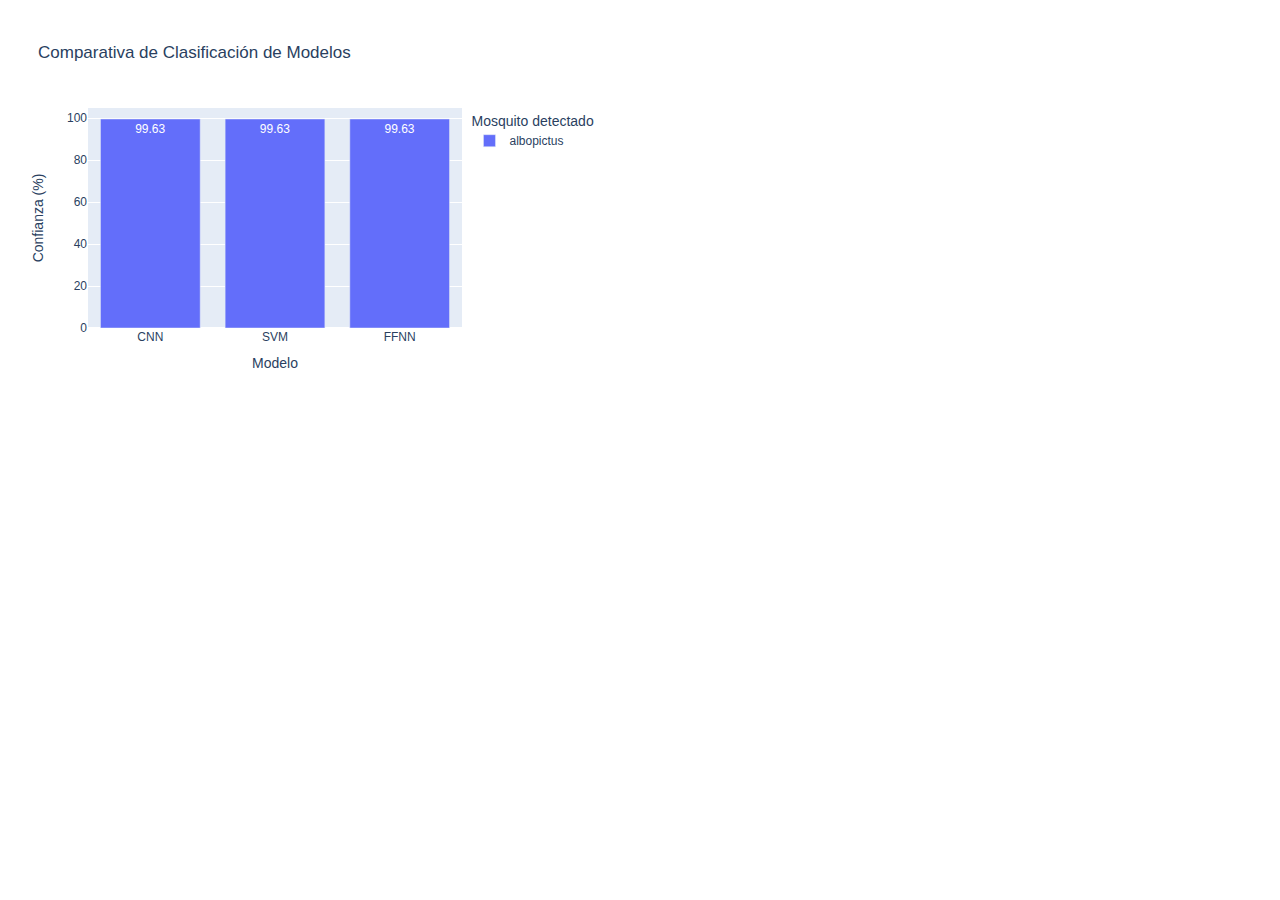
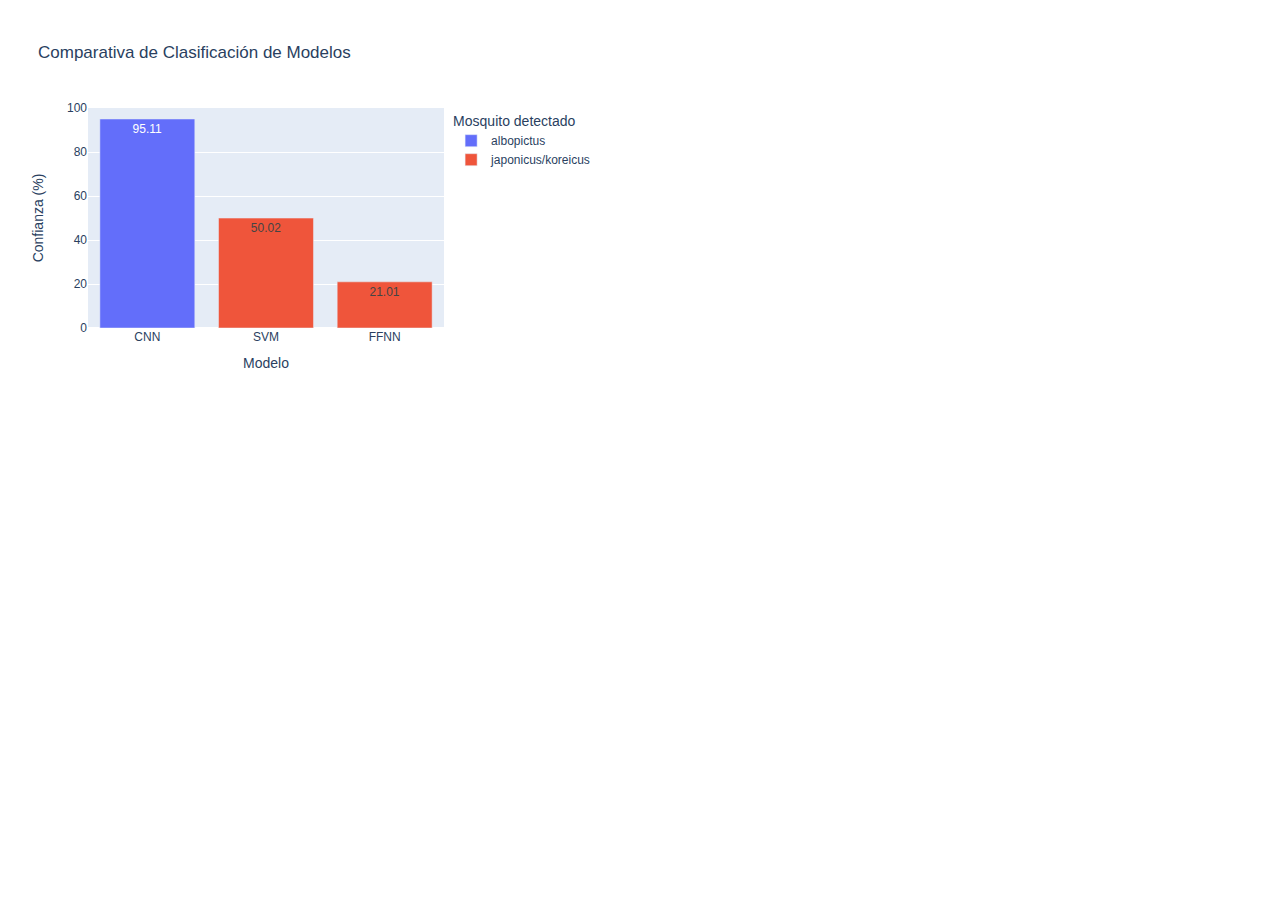
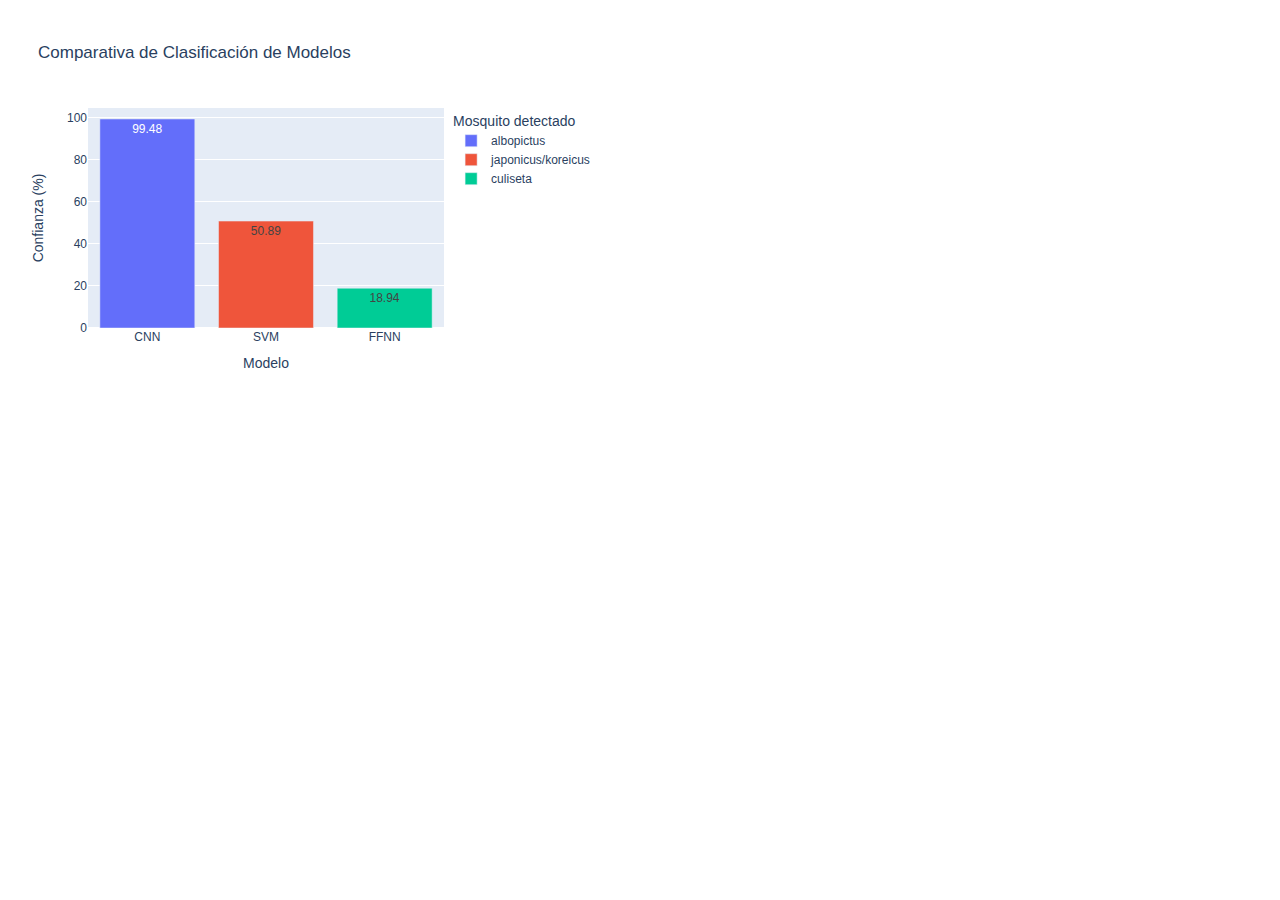
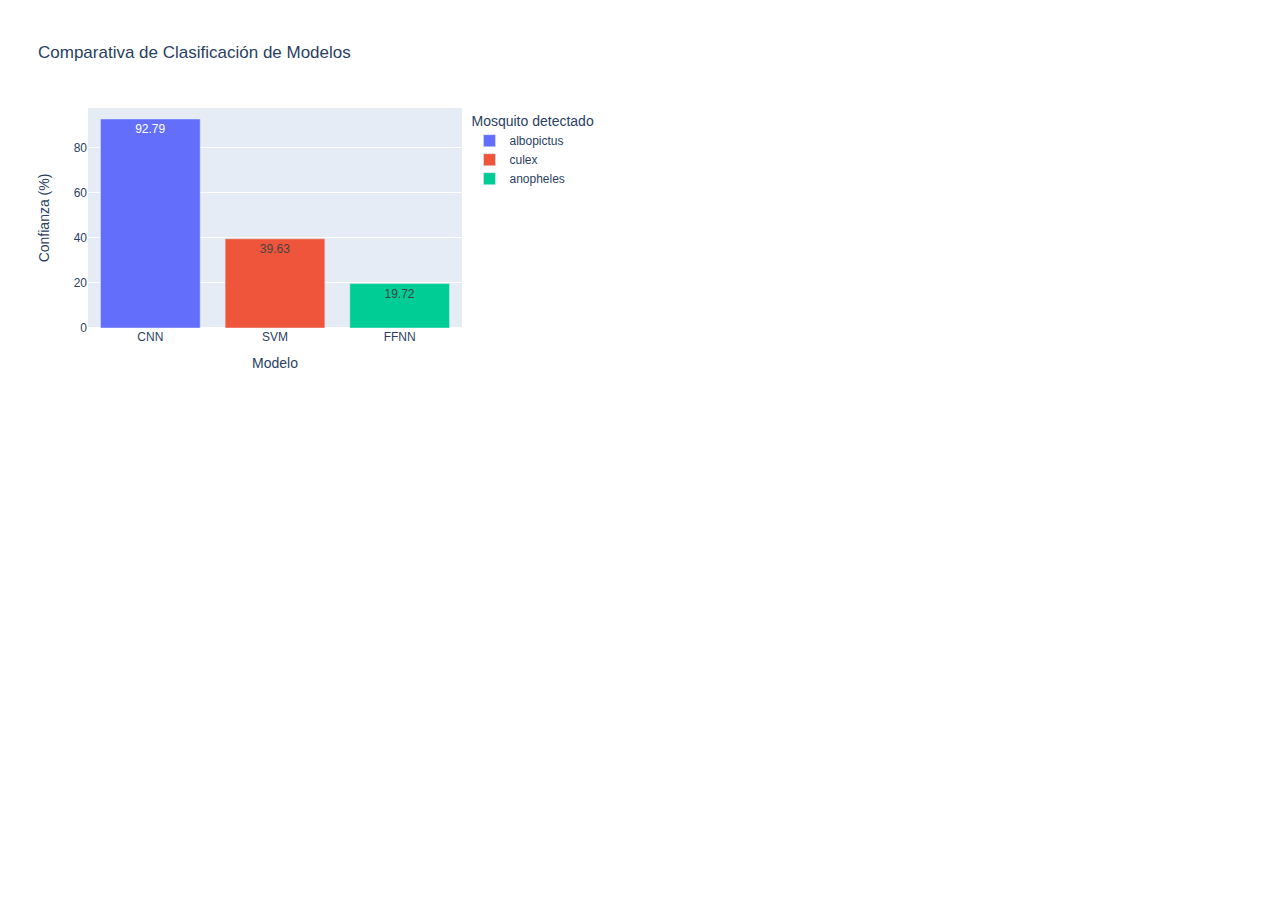
